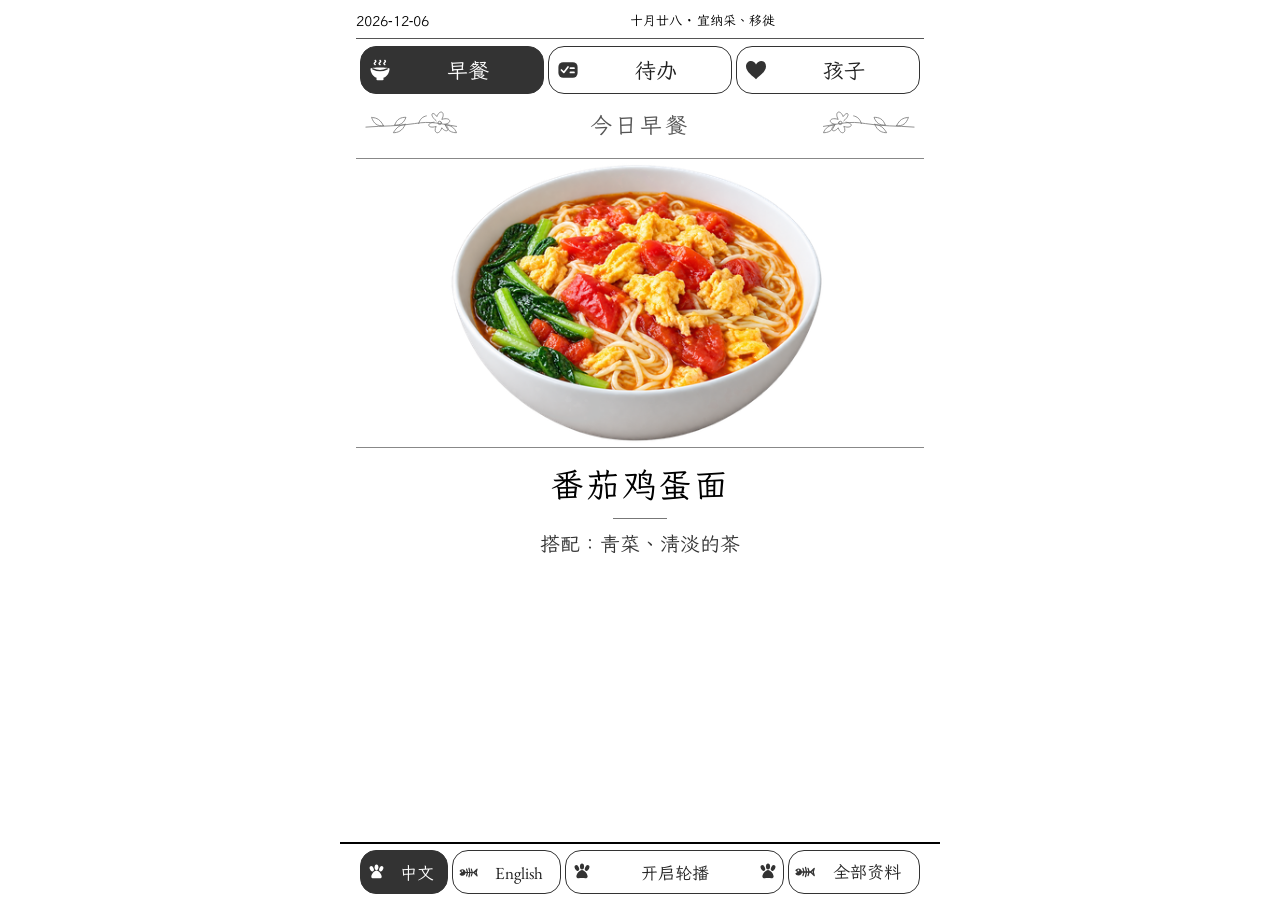
==== family/index.html @ 69f6e84d "Publish bilingual family dashboard" ====
<!doctype html>
<html lang="zh-CN">
<head>
<meta charset="utf-8">
<meta name="viewport" content="width=device-width, initial-scale=1">
<title>家庭看板</title>
<style>

*{box-sizing:border-box}html,body{margin:0;padding:0;background:#fff;color:#000}body{font-family:"Board Digits",Arial,"PingFang SC","Microsoft YaHei",sans-serif;font-size:22px}button{font:inherit;color:#000;background:#fff;border:2px solid #000;border-radius:0;min-height:48px;cursor:pointer}button:focus{outline:3px solid #000;outline-offset:2px}button.selected,button:active{background:#000;color:#fff}button:disabled{color:#666;border-color:#999}.board{max-width:600px;margin:0 auto;padding:8px 16px 96px}.top-line{font-size:16px;line-height:24px;white-space:nowrap;overflow:hidden;text-overflow:ellipsis;margin:0 0 7px;border-bottom:1px solid #000;padding-bottom:5px}.switches{display:table;table-layout:fixed;border-spacing:4px 0;width:100%;margin:0 0 14px}.switches div{display:table-cell;width:25%;vertical-align:top}.switches button{width:100%;font-size:21px;font-weight:bold}.switches .language-start{padding-left:8px}h1{font-size:28px;line-height:1.2;margin:0 0 10px}.heading-row{display:table;width:100%;margin:0 0 6px}.heading-row h1{display:table-cell}.part{display:table-cell;text-align:right;font-size:16px;white-space:nowrap;vertical-align:bottom}.day-nav{display:table;table-layout:fixed;border-spacing:4px 0;width:100%;margin:0 0 8px}.day-nav div{display:table-cell}.day-nav button{width:100%;font-size:18px;min-height:42px}.day-note{font-size:19px;margin:7px 0}.scope{font-size:14px;margin:5px 0 9px;line-height:1.35}.section-title{font-size:19px;font-weight:bold;margin:12px 0 5px}.breakfast{border-top:2px solid #000;border-bottom:2px solid #000;padding:9px 0;margin-bottom:12px}.breakfast .section-title{margin:0 0 4px}.breakfast-text{font-size:25px;line-height:1.35;margin:0}.list{border-top:1px solid #000}.row{display:table;table-layout:fixed;width:100%;border-bottom:1px solid #000;padding:10px 0;min-height:58px}.time{display:table-cell;width:132px;vertical-align:top;font-size:19px;line-height:1.5;white-space:nowrap}.entry{display:table-cell;vertical-align:top}.entry-title{font-size:25px;line-height:1.3;overflow-wrap:break-word;word-wrap:break-word}.detail{font-size:17px;line-height:1.3;margin-top:3px}.sample{font-size:14px;font-weight:normal;margin-left:8px;white-space:nowrap}.mark{display:table-cell;width:30px;font-size:24px;vertical-align:top}.done .entry-title{text-decoration:line-through}.empty{font-size:20px;line-height:1.5;margin:0;padding:10px 0}.missing{padding:20px 0;border-top:1px solid #000;line-height:1.5;font-size:23px}.bring{font-size:18px;margin:12px 0 0;line-height:1.4}.controls{position:fixed;left:0;right:0;bottom:0;max-width:600px;margin:0 auto;background:#fff;border-top:2px solid #000;padding:6px 12px 5px;z-index:10}.footer-nav{display:table;table-layout:fixed;border-spacing:5px 0;width:100%}.footer-nav div{display:table-cell}.footer-nav button{width:100%;font-size:20px}.footer-nav .middle{width:40%}.footer-meta{text-align:center;font-size:12px;line-height:1.4;margin-top:4px}.footer-meta a{color:#000;margin-left:7px}.sync-error{font-size:13px;margin:7px 0 0;line-height:1.3}.demo-note{font-size:14px;border-top:1px dashed #000;padding-top:6px;margin:8px 0}.hidden{display:none!important}
@media(max-width:420px){body{font-size:20px}.board{padding:7px 10px 96px}.top-line{font-size:14px}.switches{border-spacing:3px 0}.switches button{font-size:18px}.switches .language-start{padding-left:4px}h1{font-size:25px}.entry-title{font-size:23px}.time{width:112px;font-size:16px}.sample{font-size:12px;margin-left:5px}.row{padding:9px 0}.footer-nav button{font-size:18px}.day-nav button{font-size:16px}.breakfast-text{font-size:23px}}
@media(max-height:660px){.switches{margin-bottom:10px}.row{padding:8px 0;min-height:52px}.entry-title{font-size:23px}.scope{margin-bottom:6px}.day-nav button{min-height:38px}.board{padding-top:5px}}
.meal-row{display:table;table-layout:fixed;width:100%;padding:9px 0;border-bottom:1px solid #000}.meal-photo{display:table-cell;width:103px;vertical-align:middle;padding-right:12px}.meal-photo img{display:block;width:auto;max-width:90px;height:auto;max-height:68px}.meal-description{display:table-cell;vertical-align:middle}.meal-name{font-size:23px;font-weight:bold;line-height:1.3}.meal-detail{font-size:17px;line-height:1.35;margin-top:4px}.library-link{font-size:18px;margin-top:9px;min-height:40px;padding:4px 12px}.back-home{font-size:18px;min-height:40px;margin:0 0 8px;padding:4px 12px}.more-items{width:100%;font-size:20px;margin-top:10px}.breakfast-photo{width:auto;max-width:160px;height:auto;max-height:150px;float:right;margin:0 0 5px 12px}.breakfast-detail{font-size:17px;line-height:1.35;margin:4px 0}.breakfast:after{content:"";display:table;clear:both}.controls{padding:6px 16px}.controls>button{width:100%;font-size:19px;min-height:44px}.board{padding-bottom:72px}@media(max-width:420px){.meal-photo{width:86px;padding-right:10px}.meal-photo img{max-width:76px;max-height:60px}.meal-name{font-size:21px}.meal-detail{font-size:16px}}
.switches div{width:50%}.all-data{display:block;text-align:center;font-size:20px;font-weight:bold;line-height:44px;min-height:48px;border:2px solid #000;text-decoration:none;color:#000;background:#fff}.footer-row{display:table;table-layout:fixed;width:100%;border-spacing:4px 0}.footer-row div{display:table-cell;vertical-align:top}.footer-row .language{width:23%}.footer-row button{width:100%;font-size:18px;min-height:44px}.footer-row button.selected{background:#000;color:#fff}@media(max-width:420px){.all-data{font-size:18px}.footer-row button{font-size:16px}.footer-row .language{width:25%}}
.footer-row .language-zh{width:16%}.footer-row .language-en{width:20%}.footer-row .all-cell{width:24%}.footer-row .all-data{font-size:16px;line-height:40px;min-height:44px;font-weight:normal}.footer-row button{font-size:17px}@media(max-width:420px){.footer-row button{font-size:15px}.footer-row .all-data{font-size:15px}.breakfast-photo{max-width:128px;max-height:125px}}
.breakfast{padding:12px 0 16px;border-top:1px solid #000;border-bottom:1px solid #000}.breakfast .section-title{font-size:17px;font-weight:normal;margin-bottom:9px}.breakfast-text{font-family:"Board Digits",Georgia,"Songti SC","SimSun",serif;font-size:34px;font-weight:bold;line-height:1.25;letter-spacing:1px}.breakfast-detail{font-size:18px;line-height:1.5;margin-top:8px}@media(max-width:420px){.breakfast-text{font-size:30px}.breakfast-detail{font-size:17px}}
.breakfast{border:0;padding:0 0 10px;margin-top:4px}.breakfast .section-title{font-size:16px;line-height:1.4;margin:0 0 8px}.breakfast-text{font-family:"Board Digits",Georgia,"Songti SC",SimSun,serif;font-size:34px;line-height:1.3;font-weight:normal;letter-spacing:2px;margin:0}.breakfast-detail{font-size:18px;line-height:1.5;margin:5px 0 14px}.breakfast-visual{position:relative;width:100%;margin:0 0 12px;overflow:hidden}.breakfast-visual.cropped{height:0}.breakfast-visual .breakfast-photo{position:relative;display:block;width:100%;height:auto;max-width:none;max-height:none;float:none;margin:0}.breakfast-visual.cropped .breakfast-photo{position:absolute;top:0;max-width:none;max-height:none}.top-line{font-size:14px}.weather-icon{width:18px;height:18px;vertical-align:middle;display:inline-block}.day-nav{margin-top:0}.day-nav button{min-height:44px}@media(max-width:420px){.top-line{font-size:11px}.weather-icon{width:15px;height:15px}.breakfast-text{font-size:30px}.breakfast-detail{font-size:17px}}
.day-nav .date-step{width:100px}.day-nav div{vertical-align:middle}.day-nav #day-today{font-size:20px;font-weight:bold;line-height:1.25;padding:6px}.day-nav .date-step button{padding:4px;white-space:nowrap}@media(max-width:420px){.day-nav .date-step{width:72px}.day-nav #day-today{font-size:16px}.day-nav .date-step button{font-size:15px}}
.menu-title{display:table;width:100%;margin:4px 0 14px;text-align:center}.menu-title:before,.menu-title:after{content:"";display:table-cell;width:22%;border-top:1px solid #777;position:relative;top:18px}.menu-title h2{display:table-cell;vertical-align:middle;font-family:"Board Digits","Family Menu Calligraphy","Kaiti SC",KaiTi,STKaiti,"Songti SC",serif;font-size:32px;font-weight:normal;line-height:1.2;letter-spacing:3px;margin:0;padding:0 12px}.menu-title:after{right:0}html[lang="en"] .menu-title h2{display:table-cell;vertical-align:middle;font-family:"Board Digits","Family Menu Script","Snell Roundhand","Apple Chancery",Georgia,serif;font-size:26px;font-style:normal;letter-spacing:0}html[lang="en"] .menu-title:before,html[lang="en"] .menu-title:after{width:12%}@media(max-width:420px){.menu-title h2{font-size:28px;padding:0 8px;letter-spacing:2px}.menu-title:before,.menu-title:after{width:17%;top:16px}html[lang="en"] .menu-title h2{font-size:21px}}

.breakfast-visual{height:0;padding-bottom:50%;overflow:hidden}.breakfast-crop{position:absolute;top:0;height:0;overflow:hidden}.breakfast-crop .breakfast-photo{position:absolute;top:0;width:100%;height:auto;max-width:none;margin:0}.breakfast-note{font-size:18px;line-height:1.4;margin:4px 0 10px}.breakfast-detail{margin-bottom:10px}
.switches div{width:33.333%}

.top-bar{display:table;width:100%;border-bottom:1px solid #555;margin-bottom:7px;padding-bottom:5px}.top-bar .top-line{display:table-cell;vertical-align:middle;border:0;margin:0;padding:0;line-height:24px}.weather-line{display:table-cell;vertical-align:middle;width:1%;text-align:right;white-space:nowrap;font-size:14px;line-height:24px;margin:0;padding-left:12px}.weather-line .weather-icon{width:21px;height:21px}@media(max-width:420px){.weather-line{font-size:12px;padding-left:6px}.weather-line .weather-icon{width:17px;height:17px}}
.day-nav .day-context{display:block;font-size:14px;line-height:1.2;font-weight:normal;margin-bottom:3px}.day-nav #day-today{padding:5px 4px}
.top-bar{table-layout:fixed;margin-bottom:2px}.top-bar .top-line{width:40%}.lunar-line{display:table-cell;width:20%;vertical-align:middle;text-align:center;white-space:nowrap;font-size:14px;line-height:24px;margin:0;padding:0 4px}.weather-line{width:40%;padding-left:0}.almanac-line{font-family:"Board Digits","Menu Handwriting","Kaiti SC",KaiTi,serif;text-align:center;font-size:14px;line-height:20px;margin:0 0 6px;white-space:nowrap;overflow:hidden;text-overflow:ellipsis}html[lang="en"] .almanac-line{font-family:"Board Digits","Menu English",Georgia,serif}@media(max-width:420px){.lunar-line{font-size:11px;padding:0 2px}.almanac-line{font-size:12px;line-height:18px}}
.top-bar{position:relative;padding-bottom:23px;margin-bottom:7px}.lunar-line{padding:0 2px}.almanac-line{position:absolute;left:0;right:0;bottom:1px;margin:0;text-align:center;line-height:20px;font-size:14px;white-space:nowrap;overflow:hidden;text-overflow:ellipsis}.top-bar:after{display:none;content:none}@media(max-width:420px){.almanac-line{font-size:12px}}
.top-bar{padding-bottom:5px;margin-bottom:7px}.lunar-line .almanac-line{position:static;display:inline;font-size:13px;line-height:24px;margin:0;white-space:nowrap}.lunar-line{vertical-align:middle;text-align:center;overflow:hidden;text-overflow:ellipsis}#lunar-text{display:none}@media(max-width:420px){.lunar-line .almanac-line{font-size:11px}}

/* A compact shared lunar/festival label, with balanced room for both sides. */
.top-bar .top-line{width:100px}.lunar-line{width:auto;padding:0 6px;overflow:hidden;text-overflow:ellipsis;white-space:nowrap}.weather-line{width:100px}.lunar-line #lunar-text{display:inline;font-size:13px;line-height:24px}.lunar-line .almanac-line{font-size:13px}html[lang="en"] .lunar-line{font-family:"Board Digits","Menu English",Georgia,serif}@media(max-width:420px){.top-bar .top-line,.weather-line{width:80px}.lunar-line{padding:0 3px}.lunar-line #lunar-text,.lunar-line .almanac-line{font-size:11px}}
</style>
<link rel="stylesheet" href="menu.css?v=20261115-exam1">
<link rel="stylesheet" href="controls.css?v=20261028-handwritten-digits1">
</head>
<body>
<div class="board">
  <div class="top-bar"><p class="top-line" id="top-line">日期同步中</p><div class="lunar-line hidden" id="lunar-line"><span id="lunar-text"></span><span id="almanac-line" class="almanac-line hidden"></span></div><p class="weather-line hidden" id="weather-line"></p></div>
  <nav class="switches" aria-label="页面与语言">
    <div><button id="home" type="button">早餐</button></div>
    <div><button id="tasks" type="button">待办</button></div>
    <div><button id="child" type="button">孩子</button></div>
  </nav>
  <main id="page" aria-live="polite">
    <span class="part hidden" id="part"></span>
    <nav class="day-nav hidden" id="day-nav" aria-label="查看日期">
      <div class="date-step"><button id="day-prev" type="button">前一天</button></div>
      <div><button id="day-today" type="button" title="回到明天"><span id="day-context" class="day-context">明日课表</span><span id="heading">明天</span></button></div>
      <div class="date-step"><button id="day-next" type="button">后一天</button></div>
    </nav>
    <p class="day-note hidden" id="day-note"></p>
    <p class="scope hidden" id="scope"></p>
    <section class="breakfast" id="breakfast"><div class="menu-title"><h2 id="breakfast-label">明日早餐</h2></div><div class="breakfast-layout"><div class="breakfast-image-cell"><div id="breakfast-visual" class="breakfast-visual hidden"><div id="breakfast-crop" class="breakfast-crop"><img id="breakfast-photo" class="breakfast-photo" alt=""></div></div></div><div class="breakfast-copy"><p class="breakfast-text" id="breakfast-text">待安排</p><p class="breakfast-detail hidden" id="breakfast-detail"></p><p class="breakfast-note hidden" id="breakfast-note"></p></div></div></section>
    <div id="entries"><p class="empty">正在读取安排…</p></div>
    <button class="more-items hidden" id="more-items" type="button">更多任务</button>
    <p class="bring hidden" id="bring"></p>
    <p class="demo-note hidden" id="demo-note"></p>
  </main>
  <p class="sync-error hidden" id="sync-error" role="status"></p>
  <noscript><p>请在浏览器设置中启用 JavaScript，才能显示课表和自动更新。</p></noscript>
</div>
<footer class="controls" id="controls"><nav class="footer-row" aria-label="语言与自动切换"><div class="language language-zh"><button id="zh" type="button">中文</button></div><div class="language language-en"><button id="en" type="button">English</button></div><div><button id="play" type="button">停止轮播</button></div><div class="all-cell"><a id="all-data" class="all-data" href="all.html?lang=zh">全部资料</a></div></nav></footer>
<script id="initial-data" type="application/json">{"schemaVersion":2,"demo":false,"updatedAt":"2026-11-04","settings":{"intervalSeconds":120,"autoRotate":false,"controlVersion":3,"showPage":"","clientVersion":"20261115-exam1","pollIntervalSeconds":7200},"breakfasts":[{"date":"2026-10-26","mealId":"b04"}],"pages":[{"id":"family","label":"早餐","lang":"zh-CN","title":"早餐","reminders":[],"items":[{"id":"daily-floors-bathrooms","weekdays":[0,1,2,3,4,5,6],"start":"15:00","end":"17:00","text":"拖地、清洁卫生间和地垫","textEn":"Mop floors; clean bathrooms and mat","done":false,"detail":"全屋地板、两个卫生间（含马桶）、客厅地垫","detailEn":"All floors, both bathrooms including toilets, and the living room floor mat","group":"cleaning","fullText":"拖全屋地板；清洁两卫（含马桶）、客厅地垫","fullTextEn":"Mop all floors; clean both bathrooms, toilets and living room mat"},{"id":"daily-water-plants","weekdays":[6],"text":"浇花","textEn":"Water plants","done":false,"detail":"苔藓、兰花","detailEn":"Moss and orchids","group":"other","period":"morning"},{"id":"clean-kitchen","weekdays":[1],"start":"15:00","end":"17:00","text":"清洁厨房","textEn":"Clean kitchen","done":false,"group":"cleaning"},{"id":"clean-master-bathrooms","weekdays":[2],"start":"15:00","end":"17:00","text":"清洁主卧、书房和卫浴","textEn":"Clean master, study and bathrooms","done":false,"detail":"主卧、书房、主卫、次卫","detailEn":"Master bedroom, study, main bathroom and second bathroom","group":"cleaning","fullText":"清洁主卧、书房、主卫、次卫","fullTextEn":"Clean master bedroom, study and both bathrooms"},{"id":"clean-grandma-kids-balcony","weekdays":[3,6],"start":"15:00","end":"17:00","text":"清洁老人房、儿童房和阳台","textEn":"Clean Grandma’s/kids’ rooms and balcony","done":false,"group":"cleaning"},{"id":"clean-living-entry","weekdays":[4,0],"start":"15:00","end":"17:00","text":"清洁客餐厅、玄关和门外","textEn":"Clean living/dining, entry and outside","done":false,"group":"cleaning"},{"id":"clean-master-study","weekdays":[5],"start":"15:00","end":"17:00","text":"清洁主卧和书房","textEn":"Clean master bedroom and study","done":false,"group":"cleaning"},{"id":"wash-cushion-covers","weekdays":[1],"start":"15:00","end":"17:00","text":"洗坐垫、靠垫套","textEn":"Wash cushions and covers","done":false,"group":"cleaning"},{"id":"linen-master","weekdays":[2],"start":"15:00","end":"17:00","text":"换洗床单 · 主卧","textEn":"Change & wash sheets · Master bedroom","done":false,"note":"洗净后先晾晒，再烘至完全干透，归位。","noteEn":"Wash, air-dry, then tumble-dry until fully dry and put away.","detail":"枕巾、毛巾、干发帽","detailEn":"Pillow towels, towels and hair-drying caps","group":"linen"},{"id":"linen-wryan","weekdays":[3],"start":"15:00","end":"17:00","text":"换洗床单 · 启启","textEn":"Change & wash sheets · Wryan","done":false,"note":"洗净后先晾晒，再烘至完全干透，归位。","noteEn":"Wash, air-dry, then tumble-dry until fully dry and put away.","detail":"枕巾、浴巾、干发帽","detailEn":"Pillow towels, bath towels and hair-drying caps","group":"linen"},{"id":"linen-grandma","weekdays":[4],"start":"15:00","end":"17:00","text":"换洗床单 · 奶奶","textEn":"Change & wash sheets · Grandma","done":false,"note":"洗净后先晾晒，再烘至完全干透，归位。","noteEn":"Wash, air-dry, then tumble-dry until fully dry and put away.","group":"linen"},{"id":"linen-chengcheng","weekdays":[5],"start":"15:00","end":"17:00","text":"换洗床单 · 橙橙","textEn":"Change & wash sheets · Chengcheng","done":false,"note":"洗净后先晾晒，再烘至完全干透，归位。","noteEn":"Wash, air-dry, then tumble-dry until fully dry and put away.","group":"linen"},{"id":"flowers-irrigation","weekdays":[6],"start":"15:00","end":"17:00","text":"检查灌溉","textEn":"Check irrigation","done":false,"group":"other","detail":"确认自动灌溉水龙头已打开","detailEn":"Confirm the automatic irrigation tap is open"},{"id":"feed-turtle","weekdays":[0],"start":"15:00","end":"17:00","text":"喂乌龟","textEn":"Feed the turtle","done":false,"group":"other"}]},{"id":"family_en","label":"Breakfast","lang":"en","sourceId":"family","title":"Breakfast","items":[]},{"id":"tasks","label":"待办","lang":"zh-CN","sourceId":"family","title":"待办事项","items":[]},{"id":"tasks_en","label":"Tasks","lang":"en","sourceId":"family","title":"To do","items":[]},{"id":"child","label":"孩子","lang":"zh-CN","title":"今天的安排","items":[]},{"id":"child_en","label":"Child","lang":"en","sourceId":"child","title":"Today’s plan","items":[]}],"breakfastRotation":{"enabled":true,"startDate":"2026-10-25","mealIds":["b01","b02","b03","b04","b05","b06","b07"],"strategy":"shuffle-bag","seed":4069039000,"noodleIds":["b05","b06"],"weekendNoodles":true}}</script>
<script id="initial-schedule" type="application/json">{"schemaVersion":2,"timezone":"Asia/Shanghai","validFrom":"2026-10-19","validThrough":"2026-11-22","source":{"kind":"user-image","file":"docs/sources/课程表_20261116-20261122.png","description":"保留10月19日至11月15日四周历史安排。按用户新图片录入11月16日至22日。周四有午餐、数学和作业。周六显示考试提示，时间未注明。","dateBasis":"图片未印日期。用户于2026年11月15日提供下周课表，按北京时间下一周11月16日至22日录入。","weekly":"原固定规则自2026-10-24至2026-11-01：周三四五17:45–18:45体育课，其余日同时间户外活动。用户于2026-11-02确认：从当日起周一至周五08:45–09:45体育课，每天17:00–18:00户外活动。按生效日期分期保留历史；固定活动独立于辅导课表有效期。2026-11-03例外：用户最新确认取消当天户外活动，保留英文面试；常规户外规则在该日暂停。 2026-11-10例外，用户于11月8日确认取消当天户外活动，保留英文面试。 2026-11-17例外，用户于11月15日确认取消当天户外活动，保留英文面试。","weeks":[{"validFrom":"2026-10-19","validThrough":"2026-10-25","file":"docs/sources/课程表_20261019-20261025.png","description":"下午及晚间按用户课程表图片录入；上午没有课程，活动为用户允许补充的示例。10月25日另按用户更正安排上午玩耍、下午自由阅读/手工、无晚间复习。"},{"validFrom":"2026-10-26","validThrough":"2026-11-01","file":"docs/sources/课程表_20261026-20261101.png","description":"周六英文10:30–12:30，午餐12:30–13:30，测试或自习13:30–15:30；本周日白天休息，19:30–20:45复习、阅读。"},{"validFrom":"2026-11-02","validThrough":"2026-11-08","file":"docs/sources/课程表_20261102-20261108.png","description":"工作日英文10:30–12:30、午餐12:30–13:30；周一三四数学、周二五中文；周二英文面试15:30–17:30，其余工作日作业和单词15:30–17:00；周六上午休息、测试13:30–16:30，周日白天休息；每天19:30–20:45复习、阅读。"},{"validFrom":"2026-11-09","validThrough":"2026-11-15","file":"docs/sources/课程表_20261109-20261115.png","description":"周一二三五有英文10:30–12:30和午餐12:30–13:30，周一三下午数学和作业，周二下午中文和英文面试，周五下午中文和作业。周四仅英文10:30–12:30及晚间复习，12:30至17:00留白。周六上午休息，13:30–16:30测试。周日白天休息。每天19:30–20:45复习、阅读。11月10日户外活动按用户确认取消。"},{"validFrom":"2026-11-16","validThrough":"2026-11-22","file":"docs/sources/课程表_20261116-20261122.png","description":"工作日每天英文10:30–12:30、午餐12:30–13:30。周一三四数学13:30–15:30，周二五中文同时间。周二英文面试15:30–17:30，其余工作日作业和单词15:30–17:00。周六图片为考试加油提示，考试时间未注明，使用考试日备注。周日白天休息。每天19:30–20:45复习、阅读。11月17日户外活动按用户确认取消。"}],"updates":[{"date":"2026-11-02","file":"docs/sources/体育课调整来源_20261102.png","description":"用户要求体育课移到早上，截图明确周一至周五08:45–09:45体育课，并写08:00–08:45在家上课；后一句按相邻工作日上下文补入11/2–11/6五个日期，不设为长期每周课程。用户另行文字要求下午5:00–6:00户外活动，按每天17:00–18:00更新；周二11/3与既有15:30–17:30英文面试冲突，用户最新明确取消11/3当天户外活动，保留英文面试；其他日期户外活动保持17:00–18:00。"},{"date":"2026-11-08","file":"docs/sources/课程表_20261109-20261115.png","description":"用户确认新图用于11月9日至15日，取消11月10日当天17:00–18:00户外活动，保留15:30–17:30英文面试。"},{"date":"2026-11-15","file":"docs/sources/课程表_20261116-20261122.png","description":"用户要求更新11月16日至22日课表，并确认取消11月17日当天17:00–18:00户外活动，保留英文面试。"}]},"weeklyItems":[{"id":"weekly-pe","weekdays":[3,4,5],"startDate":"2026-10-24","start":"17:45","end":"18:45","text":"体育课","textEn":"PE class","kind":"lesson","example":false,"endDate":"2026-11-01"},{"id":"weekly-outdoors","weekdays":[0,1,2,6],"startDate":"2026-10-24","start":"17:45","end":"18:45","text":"户外活动","textEn":"Outdoor activities","kind":"activity","example":false,"endDate":"2026-11-01"},{"id":"weekly-pe-morning","weekdays":[1,2,3,4,5],"startDate":"2026-11-02","start":"08:45","end":"09:45","text":"体育课","textEn":"PE class","kind":"lesson","example":false},{"id":"weekly-outdoors-afternoon","weekdays":[0,1,2,3,4,5,6],"startDate":"2026-11-02","start":"17:00","end":"18:00","text":"户外活动","textEn":"Outdoor activities","kind":"activity","example":false,"endDate":"2026-11-02"},{"id":"weekly-outdoors-afternoon-after-interview","weekdays":[0,1,2,3,4,5,6],"startDate":"2026-11-04","start":"17:00","end":"18:00","text":"户外活动","textEn":"Outdoor activities","kind":"activity","example":false,"endDate":"2026-11-09"},{"id":"weekly-outdoors-afternoon-after-nov10-interview","weekdays":[0,1,2,3,4,5,6],"startDate":"2026-11-11","start":"17:00","end":"18:00","text":"户外活动","textEn":"Outdoor activities","kind":"activity","example":false,"endDate":"2026-11-16"},{"id":"weekly-outdoors-afternoon-after-nov17-interview","weekdays":[0,1,2,3,4,5,6],"startDate":"2026-11-18","start":"17:00","end":"18:00","text":"户外活动","textEn":"Outdoor activities","kind":"activity","example":false}],"days":[{"date":"2026-10-19","noteZh":"","noteEn":"","items":[{"id":"2026-10-19-morning-reading","start":"09:00","end":"09:20","text":"阅读","textEn":"Reading","example":true,"kind":"activity"},{"id":"2026-10-19-morning-free-time","start":"09:30","end":"10:00","text":"自由活动","textEn":"Free time","example":true,"kind":"activity"},{"id":"2026-10-19-afternoon-1","start":"13:30","end":"15:30","text":"英文","textEn":"English","example":false,"kind":"lesson"},{"id":"2026-10-19-afternoon-2","start":"15:30","end":"16:30","text":"完成作业、记单词","textEn":"Homework and vocabulary","example":false,"kind":"study"},{"id":"2026-10-19-evening-study","start":"19:30","end":"20:45","text":"复习、阅读","textEn":"Review and reading","example":false,"kind":"study"}]},{"date":"2026-10-20","noteZh":"","noteEn":"","items":[{"id":"2026-10-20-morning-reading","start":"09:00","end":"09:20","text":"阅读","textEn":"Reading","example":true,"kind":"activity"},{"id":"2026-10-20-morning-free-time","start":"09:30","end":"10:00","text":"自由活动","textEn":"Free time","example":true,"kind":"activity"},{"id":"2026-10-20-afternoon-1","start":"13:30","end":"15:30","text":"中文","textEn":"Chinese","example":false,"kind":"lesson"},{"id":"2026-10-20-afternoon-2","start":"15:30","end":"17:30","text":"英文","textEn":"English","example":false,"kind":"lesson"},{"id":"2026-10-20-evening-study","start":"19:30","end":"20:45","text":"复习、阅读","textEn":"Review and reading","example":false,"kind":"study"}]},{"date":"2026-10-21","noteZh":"","noteEn":"","items":[{"id":"2026-10-21-morning-reading","start":"09:00","end":"09:20","text":"阅读","textEn":"Reading","example":true,"kind":"activity"},{"id":"2026-10-21-morning-free-time","start":"09:30","end":"10:00","text":"自由活动","textEn":"Free time","example":true,"kind":"activity"},{"id":"2026-10-21-afternoon-1","start":"13:30","end":"15:30","text":"数学","textEn":"Maths","example":false,"kind":"lesson"},{"id":"2026-10-21-afternoon-2","start":"15:30","end":"16:30","text":"完成作业、记单词","textEn":"Homework and vocabulary","example":false,"kind":"study"},{"id":"2026-10-21-evening-study","start":"19:30","end":"20:45","text":"复习、阅读","textEn":"Review and reading","example":false,"kind":"study"}]},{"date":"2026-10-22","noteZh":"","noteEn":"","items":[{"id":"2026-10-22-morning-reading","start":"09:00","end":"09:20","text":"阅读","textEn":"Reading","example":true,"kind":"activity"},{"id":"2026-10-22-morning-free-time","start":"09:30","end":"10:00","text":"自由活动","textEn":"Free time","example":true,"kind":"activity"},{"id":"2026-10-22-afternoon-1","start":"13:30","end":"15:30","text":"数学","textEn":"Maths","example":false,"kind":"lesson"},{"id":"2026-10-22-afternoon-2","start":"15:30","end":"16:30","text":"完成作业、记单词","textEn":"Homework and vocabulary","example":false,"kind":"study"},{"id":"2026-10-22-evening-study","start":"19:30","end":"20:45","text":"复习、阅读","textEn":"Review and reading","example":false,"kind":"study"}]},{"date":"2026-10-23","noteZh":"","noteEn":"","items":[{"id":"2026-10-23-morning-reading","start":"09:00","end":"09:20","text":"阅读","textEn":"Reading","example":true,"kind":"activity"},{"id":"2026-10-23-morning-free-time","start":"09:30","end":"10:00","text":"自由活动","textEn":"Free time","example":true,"kind":"activity"},{"id":"2026-10-23-afternoon-1","start":"13:30","end":"15:30","text":"中文","textEn":"Chinese","example":false,"kind":"lesson"},{"id":"2026-10-23-afternoon-2","start":"15:30","end":"16:30","text":"完成作业、记单词","textEn":"Homework and vocabulary","example":false,"kind":"study"},{"id":"2026-10-23-evening-study","start":"19:30","end":"20:45","text":"复习、阅读","textEn":"Review and reading","example":false,"kind":"study"}]},{"date":"2026-10-24","noteZh":"","noteEn":"","items":[{"id":"2026-10-24-morning-reading","start":"09:00","end":"09:20","text":"阅读","textEn":"Reading","example":true,"kind":"activity"},{"id":"2026-10-24-morning-free-time","start":"09:30","end":"10:00","text":"自由活动","textEn":"Free time","example":true,"kind":"activity"},{"id":"2026-10-24-afternoon-1","start":"13:30","end":"15:30","text":"测试或自习","textEn":"Test or self-study","example":false,"kind":"study"},{"id":"2026-10-24-afternoon-2","start":"15:30","end":"17:30","text":"英文","textEn":"English","example":false,"kind":"lesson"},{"id":"2026-10-24-evening-study","start":"19:30","end":"20:45","text":"复习、阅读","textEn":"Review and reading","example":false,"kind":"study"}]},{"date":"2026-10-25","noteZh":"","noteEn":"","items":[{"id":"2026-10-25-morning-play","period":"morning","text":"玩耍","textEn":"Play","example":false,"kind":"activity"},{"id":"2026-10-25-afternoon-reading-crafts","period":"afternoon","text":"自由阅读/手工","textEn":"Free reading / Crafts","example":false,"kind":"activity"}]},{"date":"2026-10-26","noteZh":"","noteEn":"","items":[{"id":"2026-10-26-morning-school","period":"morning","text":"上学","textEn":"School","example":false,"kind":"lesson"},{"id":"2026-10-26-afternoon-1","start":"13:30","end":"15:30","text":"英文","textEn":"English","example":false,"kind":"lesson"},{"id":"2026-10-26-afternoon-2","start":"15:30","end":"16:30","text":"完成作业、记单词","textEn":"Homework and vocabulary","example":false,"kind":"study"},{"id":"2026-10-26-evening-study","start":"19:30","end":"20:45","text":"复习、阅读","textEn":"Review and reading","example":false,"kind":"study"}]},{"date":"2026-10-27","noteZh":"","noteEn":"","items":[{"id":"2026-10-27-morning-school","period":"morning","text":"上学","textEn":"School","example":false,"kind":"lesson"},{"id":"2026-10-27-afternoon-1","start":"13:30","end":"15:30","text":"中文","textEn":"Chinese","example":false,"kind":"lesson"},{"id":"2026-10-27-afternoon-2","start":"15:30","end":"17:30","text":"英文","textEn":"English","example":false,"kind":"lesson"},{"id":"2026-10-27-evening-study","start":"19:30","end":"20:45","text":"复习、阅读","textEn":"Review and reading","example":false,"kind":"study"}]},{"date":"2026-10-28","noteZh":"","noteEn":"","items":[{"id":"2026-10-28-morning-school","period":"morning","text":"上学","textEn":"School","example":false,"kind":"lesson"},{"id":"2026-10-28-afternoon-1","start":"13:30","end":"15:30","text":"数学","textEn":"Maths","example":false,"kind":"lesson"},{"id":"2026-10-28-afternoon-2","start":"15:30","end":"16:30","text":"完成作业、记单词","textEn":"Homework and vocabulary","example":false,"kind":"study"},{"id":"2026-10-28-evening-study","start":"19:30","end":"20:45","text":"复习、阅读","textEn":"Review and reading","example":false,"kind":"study"}]},{"date":"2026-10-29","noteZh":"","noteEn":"","items":[{"id":"2026-10-29-morning-school","period":"morning","text":"上学","textEn":"School","example":false,"kind":"lesson"},{"id":"2026-10-29-afternoon-1","start":"13:30","end":"15:30","text":"数学","textEn":"Maths","example":false,"kind":"lesson"},{"id":"2026-10-29-afternoon-2","start":"15:30","end":"16:30","text":"完成作业、记单词","textEn":"Homework and vocabulary","example":false,"kind":"study"},{"id":"2026-10-29-evening-study","start":"19:30","end":"20:45","text":"复习、阅读","textEn":"Review and reading","example":false,"kind":"study"}]},{"date":"2026-10-30","noteZh":"","noteEn":"","items":[{"id":"2026-10-30-morning-school","period":"morning","text":"上学","textEn":"School","example":false,"kind":"lesson"},{"id":"2026-10-30-afternoon-1","start":"13:30","end":"15:30","text":"中文","textEn":"Chinese","example":false,"kind":"lesson"},{"id":"2026-10-30-afternoon-2","start":"15:30","end":"16:30","text":"完成作业、记单词","textEn":"Homework and vocabulary","example":false,"kind":"study"},{"id":"2026-10-30-evening-study","start":"19:30","end":"20:45","text":"复习、阅读","textEn":"Review and reading","example":false,"kind":"study"}]},{"date":"2026-10-31","noteZh":"","noteEn":"","items":[{"id":"2026-10-31-morning-english","start":"10:30","end":"12:30","text":"英文","textEn":"English","example":false,"kind":"lesson"},{"id":"2026-10-31-lunch","start":"12:30","end":"13:30","text":"午餐","textEn":"Lunch","example":false,"kind":"activity"},{"id":"2026-10-31-afternoon-test","start":"13:30","end":"15:30","text":"测试或自习","textEn":"Test or self-study","example":false,"kind":"study"},{"id":"2026-10-31-evening-study","start":"19:30","end":"20:45","text":"复习、阅读","textEn":"Review and reading","example":false,"kind":"study"}]},{"date":"2026-11-01","noteZh":"白天休息","noteEn":"Rest during the day","items":[{"id":"2026-11-01-evening-study","start":"19:30","end":"20:45","text":"复习、阅读","textEn":"Review and reading","example":false,"kind":"study"}]},{"date":"2026-11-02","noteZh":"","noteEn":"","items":[{"id":"2026-11-02-home-lesson","start":"08:00","end":"08:45","text":"在家上课","textEn":"Home lesson","example":false,"kind":"lesson"},{"id":"2026-11-02-morning-english","start":"10:30","end":"12:30","text":"英文","textEn":"English","example":false,"kind":"lesson"},{"id":"2026-11-02-lunch","start":"12:30","end":"13:30","text":"午餐","textEn":"Lunch","example":false,"kind":"activity"},{"id":"2026-11-02-afternoon-lesson","start":"13:30","end":"15:30","text":"数学","textEn":"Maths","example":false,"kind":"lesson"},{"id":"2026-11-02-afternoon-followup","start":"15:30","end":"17:00","text":"完成作业、记单词","textEn":"Homework and vocabulary","example":false,"kind":"study"},{"id":"2026-11-02-evening-study","start":"19:30","end":"20:45","text":"复习、阅读","textEn":"Review and reading","example":false,"kind":"study"}]},{"date":"2026-11-03","noteZh":"","noteEn":"","items":[{"id":"2026-11-03-home-lesson","start":"08:00","end":"08:45","text":"在家上课","textEn":"Home lesson","example":false,"kind":"lesson"},{"id":"2026-11-03-morning-english","start":"10:30","end":"12:30","text":"英文","textEn":"English","example":false,"kind":"lesson"},{"id":"2026-11-03-lunch","start":"12:30","end":"13:30","text":"午餐","textEn":"Lunch","example":false,"kind":"activity"},{"id":"2026-11-03-afternoon-lesson","start":"13:30","end":"15:30","text":"中文","textEn":"Chinese","example":false,"kind":"lesson"},{"id":"2026-11-03-afternoon-followup","start":"15:30","end":"17:30","text":"英文面试","textEn":"English interview","example":false,"kind":"lesson"},{"id":"2026-11-03-evening-study","start":"19:30","end":"20:45","text":"复习、阅读","textEn":"Review and reading","example":false,"kind":"study"}]},{"date":"2026-11-04","noteZh":"","noteEn":"","items":[{"id":"2026-11-04-home-lesson","start":"08:00","end":"08:45","text":"在家上课","textEn":"Home lesson","example":false,"kind":"lesson"},{"id":"2026-11-04-morning-english","start":"10:30","end":"12:30","text":"英文","textEn":"English","example":false,"kind":"lesson"},{"id":"2026-11-04-lunch","start":"12:30","end":"13:30","text":"午餐","textEn":"Lunch","example":false,"kind":"activity"},{"id":"2026-11-04-afternoon-lesson","start":"13:30","end":"15:30","text":"数学","textEn":"Maths","example":false,"kind":"lesson"},{"id":"2026-11-04-afternoon-followup","start":"15:30","end":"17:00","text":"完成作业、记单词","textEn":"Homework and vocabulary","example":false,"kind":"study"},{"id":"2026-11-04-evening-study","start":"19:30","end":"20:45","text":"复习、阅读","textEn":"Review and reading","example":false,"kind":"study"}]},{"date":"2026-11-05","noteZh":"","noteEn":"","items":[{"id":"2026-11-05-home-lesson","start":"08:00","end":"08:45","text":"在家上课","textEn":"Home lesson","example":false,"kind":"lesson"},{"id":"2026-11-05-morning-english","start":"10:30","end":"12:30","text":"英文","textEn":"English","example":false,"kind":"lesson"},{"id":"2026-11-05-lunch","start":"12:30","end":"13:30","text":"午餐","textEn":"Lunch","example":false,"kind":"activity"},{"id":"2026-11-05-afternoon-lesson","start":"13:30","end":"15:30","text":"数学","textEn":"Maths","example":false,"kind":"lesson"},{"id":"2026-11-05-afternoon-followup","start":"15:30","end":"17:00","text":"完成作业、记单词","textEn":"Homework and vocabulary","example":false,"kind":"study"},{"id":"2026-11-05-evening-study","start":"19:30","end":"20:45","text":"复习、阅读","textEn":"Review and reading","example":false,"kind":"study"}]},{"date":"2026-11-06","noteZh":"","noteEn":"","items":[{"id":"2026-11-06-home-lesson","start":"08:00","end":"08:45","text":"在家上课","textEn":"Home lesson","example":false,"kind":"lesson"},{"id":"2026-11-06-morning-english","start":"10:30","end":"12:30","text":"英文","textEn":"English","example":false,"kind":"lesson"},{"id":"2026-11-06-lunch","start":"12:30","end":"13:30","text":"午餐","textEn":"Lunch","example":false,"kind":"activity"},{"id":"2026-11-06-afternoon-lesson","start":"13:30","end":"15:30","text":"中文","textEn":"Chinese","example":false,"kind":"lesson"},{"id":"2026-11-06-afternoon-followup","start":"15:30","end":"17:00","text":"完成作业、记单词","textEn":"Homework and vocabulary","example":false,"kind":"study"},{"id":"2026-11-06-evening-study","start":"19:30","end":"20:45","text":"复习、阅读","textEn":"Review and reading","example":false,"kind":"study"}]},{"date":"2026-11-07","noteZh":"上午休息","noteEn":"Rest in the morning","items":[{"id":"2026-11-07-afternoon-test","start":"13:30","end":"16:30","text":"测试","textEn":"Test","example":false,"kind":"study"},{"id":"2026-11-07-evening-study","start":"19:30","end":"20:45","text":"复习、阅读","textEn":"Review and reading","example":false,"kind":"study"}]},{"date":"2026-11-08","noteZh":"白天休息","noteEn":"Rest during the day","items":[{"id":"2026-11-08-evening-study","start":"19:30","end":"20:45","text":"复习、阅读","textEn":"Review and reading","example":false,"kind":"study"}]},{"date":"2026-11-09","noteZh":"","noteEn":"","items":[{"id":"2026-11-09-morning-english","start":"10:30","end":"12:30","text":"英文","textEn":"English","example":false,"kind":"lesson"},{"id":"2026-11-09-lunch","start":"12:30","end":"13:30","text":"午餐","textEn":"Lunch","example":false,"kind":"activity"},{"id":"2026-11-09-afternoon-lesson","start":"13:30","end":"15:30","text":"数学","textEn":"Maths","example":false,"kind":"lesson"},{"id":"2026-11-09-afternoon-followup","start":"15:30","end":"17:00","text":"完成作业、记单词","textEn":"Homework and vocabulary","example":false,"kind":"study"},{"id":"2026-11-09-evening-study","start":"19:30","end":"20:45","text":"复习、阅读","textEn":"Review and reading","example":false,"kind":"study"}]},{"date":"2026-11-10","noteZh":"","noteEn":"","items":[{"id":"2026-11-10-morning-english","start":"10:30","end":"12:30","text":"英文","textEn":"English","example":false,"kind":"lesson"},{"id":"2026-11-10-lunch","start":"12:30","end":"13:30","text":"午餐","textEn":"Lunch","example":false,"kind":"activity"},{"id":"2026-11-10-afternoon-lesson","start":"13:30","end":"15:30","text":"中文","textEn":"Chinese","example":false,"kind":"lesson"},{"id":"2026-11-10-afternoon-followup","start":"15:30","end":"17:30","text":"英文面试","textEn":"English interview","example":false,"kind":"lesson"},{"id":"2026-11-10-evening-study","start":"19:30","end":"20:45","text":"复习、阅读","textEn":"Review and reading","example":false,"kind":"study"}]},{"date":"2026-11-11","noteZh":"","noteEn":"","items":[{"id":"2026-11-11-morning-english","start":"10:30","end":"12:30","text":"英文","textEn":"English","example":false,"kind":"lesson"},{"id":"2026-11-11-lunch","start":"12:30","end":"13:30","text":"午餐","textEn":"Lunch","example":false,"kind":"activity"},{"id":"2026-11-11-afternoon-lesson","start":"13:30","end":"15:30","text":"数学","textEn":"Maths","example":false,"kind":"lesson"},{"id":"2026-11-11-afternoon-followup","start":"15:30","end":"17:00","text":"完成作业、记单词","textEn":"Homework and vocabulary","example":false,"kind":"study"},{"id":"2026-11-11-evening-study","start":"19:30","end":"20:45","text":"复习、阅读","textEn":"Review and reading","example":false,"kind":"study"}]},{"date":"2026-11-12","noteZh":"","noteEn":"","items":[{"id":"2026-11-12-morning-english","start":"10:30","end":"12:30","text":"英文","textEn":"English","example":false,"kind":"lesson"},{"id":"2026-11-12-evening-study","start":"19:30","end":"20:45","text":"复习、阅读","textEn":"Review and reading","example":false,"kind":"study"}]},{"date":"2026-11-13","noteZh":"","noteEn":"","items":[{"id":"2026-11-13-morning-english","start":"10:30","end":"12:30","text":"英文","textEn":"English","example":false,"kind":"lesson"},{"id":"2026-11-13-lunch","start":"12:30","end":"13:30","text":"午餐","textEn":"Lunch","example":false,"kind":"activity"},{"id":"2026-11-13-afternoon-lesson","start":"13:30","end":"15:30","text":"中文","textEn":"Chinese","example":false,"kind":"lesson"},{"id":"2026-11-13-afternoon-followup","start":"15:30","end":"17:00","text":"完成作业、记单词","textEn":"Homework and vocabulary","example":false,"kind":"study"},{"id":"2026-11-13-evening-study","start":"19:30","end":"20:45","text":"复习、阅读","textEn":"Review and reading","example":false,"kind":"study"}]},{"date":"2026-11-14","noteZh":"上午休息","noteEn":"Rest in the morning","items":[{"id":"2026-11-14-afternoon-test","start":"13:30","end":"16:30","text":"测试","textEn":"Test","example":false,"kind":"study"},{"id":"2026-11-14-evening-study","start":"19:30","end":"20:45","text":"复习、阅读","textEn":"Review and reading","example":false,"kind":"study"}]},{"date":"2026-11-15","noteZh":"白天休息","noteEn":"Rest during the day","items":[{"id":"2026-11-15-evening-study","start":"19:30","end":"20:45","text":"复习、阅读","textEn":"Review and reading","example":false,"kind":"study"}]},{"date":"2026-11-16","noteZh":"","noteEn":"","items":[{"id":"2026-11-16-morning-english","start":"10:30","end":"12:30","text":"英文","textEn":"English","example":false,"kind":"lesson"},{"id":"2026-11-16-lunch","start":"12:30","end":"13:30","text":"午餐","textEn":"Lunch","example":false,"kind":"activity"},{"id":"2026-11-16-afternoon-lesson","start":"13:30","end":"15:30","text":"数学","textEn":"Maths","example":false,"kind":"lesson"},{"id":"2026-11-16-afternoon-followup","start":"15:30","end":"17:00","text":"完成作业、记单词","textEn":"Homework and vocabulary","example":false,"kind":"study"},{"id":"2026-11-16-evening-study","start":"19:30","end":"20:45","text":"复习、阅读","textEn":"Review and reading","example":false,"kind":"study"}]},{"date":"2026-11-17","noteZh":"","noteEn":"","items":[{"id":"2026-11-17-morning-english","start":"10:30","end":"12:30","text":"英文","textEn":"English","example":false,"kind":"lesson"},{"id":"2026-11-17-lunch","start":"12:30","end":"13:30","text":"午餐","textEn":"Lunch","example":false,"kind":"activity"},{"id":"2026-11-17-afternoon-lesson","start":"13:30","end":"15:30","text":"中文","textEn":"Chinese","example":false,"kind":"lesson"},{"id":"2026-11-17-afternoon-followup","start":"15:30","end":"17:30","text":"英文面试","textEn":"English interview","example":false,"kind":"lesson"},{"id":"2026-11-17-evening-study","start":"19:30","end":"20:45","text":"复习、阅读","textEn":"Review and reading","example":false,"kind":"study"}]},{"date":"2026-11-18","noteZh":"","noteEn":"","items":[{"id":"2026-11-18-morning-english","start":"10:30","end":"12:30","text":"英文","textEn":"English","example":false,"kind":"lesson"},{"id":"2026-11-18-lunch","start":"12:30","end":"13:30","text":"午餐","textEn":"Lunch","example":false,"kind":"activity"},{"id":"2026-11-18-afternoon-lesson","start":"13:30","end":"15:30","text":"数学","textEn":"Maths","example":false,"kind":"lesson"},{"id":"2026-11-18-afternoon-followup","start":"15:30","end":"17:00","text":"完成作业、记单词","textEn":"Homework and vocabulary","example":false,"kind":"study"},{"id":"2026-11-18-evening-study","start":"19:30","end":"20:45","text":"复习、阅读","textEn":"Review and reading","example":false,"kind":"study"}]},{"date":"2026-11-19","noteZh":"","noteEn":"","items":[{"id":"2026-11-19-morning-english","start":"10:30","end":"12:30","text":"英文","textEn":"English","example":false,"kind":"lesson"},{"id":"2026-11-19-lunch","start":"12:30","end":"13:30","text":"午餐","textEn":"Lunch","example":false,"kind":"activity"},{"id":"2026-11-19-afternoon-lesson","start":"13:30","end":"15:30","text":"数学","textEn":"Maths","example":false,"kind":"lesson"},{"id":"2026-11-19-afternoon-followup","start":"15:30","end":"17:00","text":"完成作业、记单词","textEn":"Homework and vocabulary","example":false,"kind":"study"},{"id":"2026-11-19-evening-study","start":"19:30","end":"20:45","text":"复习、阅读","textEn":"Review and reading","example":false,"kind":"study"}]},{"date":"2026-11-20","noteZh":"","noteEn":"","items":[{"id":"2026-11-20-morning-english","start":"10:30","end":"12:30","text":"英文","textEn":"English","example":false,"kind":"lesson"},{"id":"2026-11-20-lunch","start":"12:30","end":"13:30","text":"午餐","textEn":"Lunch","example":false,"kind":"activity"},{"id":"2026-11-20-afternoon-lesson","start":"13:30","end":"15:30","text":"中文","textEn":"Chinese","example":false,"kind":"lesson"},{"id":"2026-11-20-afternoon-followup","start":"15:30","end":"17:00","text":"完成作业、记单词","textEn":"Homework and vocabulary","example":false,"kind":"study"},{"id":"2026-11-20-evening-study","start":"19:30","end":"20:45","text":"复习、阅读","textEn":"Review and reading","example":false,"kind":"study"}]},{"date":"2026-11-21","noteZh":"考试","noteEn":"Exam","items":[{"id":"2026-11-21-evening-study","start":"19:30","end":"20:45","text":"复习、阅读","textEn":"Review and reading","example":false,"kind":"study"}]},{"date":"2026-11-22","noteZh":"白天休息","noteEn":"Rest during the day","items":[{"id":"2026-11-22-evening-study","start":"19:30","end":"20:45","text":"复习、阅读","textEn":"Review and reading","example":false,"kind":"study"}]}]}</script>
<script id="initial-weather" type="application/json">{"refreshMode":"twice-daily","forecastDate":"2026-10-29","refreshedAt":"2026-10-28T21:56:55+08:00","location":"深圳","locationEn":"Shenzhen","temperatureC":24.7,"lowC":23.0,"highC":30.2,"condition":"阴","conditionEn":"Overcast","observedAt":"2026-10-28T21:45:00+08:00","source":"Open-Meteo","sourceUrl":"https://open-meteo.com/"}</script>
<script id="initial-breakfasts" type="application/json">{"schemaVersion":1,"items":[{"id":"b01","text":"汤圆","textEn":"Tangyuan","detail":"（包子）、玉米、鸡蛋","detailEn":"(Bao), corn and egg","image":"images/breakfast/b01-menu-kindle-324d88637fdc.png","crop":{"sourceWidth":600,"sourceHeight":300,"x":0,"y":0,"width":600,"height":300},"originalImage":"images/breakfast/b01.jpg","originalCrop":{"sourceWidth":1540,"sourceHeight":1280,"x":120,"y":270,"width":1360,"height":680.0},"imageSource":"generated-menu-reference","displaySourceImage":"images/breakfast/b01-menu.png","displaySourceCrop":{"sourceWidth":1774,"sourceHeight":887,"x":0,"y":0,"width":1774,"height":887}},{"id":"b02","text":"饺子","textEn":"Dumplings","detail":"玉米、鸡蛋、小米/燕麦粥","detailEn":"Corn, egg and millet or oat porridge","image":"images/breakfast/b02-menu-kindle-8059be0ca324.png","crop":{"sourceWidth":600,"sourceHeight":300,"x":0,"y":0,"width":600,"height":300},"originalImage":"images/breakfast/b02.jpg","originalCrop":{"sourceWidth":1618,"sourceHeight":1279,"x":70,"y":288,"width":1490,"height":745.0},"imageSource":"generated-menu-reference","displaySourceImage":"images/breakfast/b02-menu.png","displaySourceCrop":{"sourceWidth":1774,"sourceHeight":887,"x":0,"y":0,"width":1774,"height":887},"porridge":true},{"id":"b03","text":"包子","textEn":"Bao","detail":"玉米、鹌鹑蛋、小米/燕麦粥","detailEn":"Corn, quail eggs and millet or oat porridge","image":"images/breakfast/b03-menu-kindle-123e7d721e4f.png","crop":{"sourceWidth":600,"sourceHeight":300,"x":0,"y":0,"width":600,"height":300},"originalImage":"images/breakfast/b03.jpg","originalCrop":{"sourceWidth":2246,"sourceHeight":1279,"x":380,"y":170,"width":1590,"height":795.0},"imageSource":"generated-menu-reference","displaySourceImage":"images/breakfast/b03-menu.png","displaySourceCrop":{"sourceWidth":1774,"sourceHeight":887,"x":0,"y":0,"width":1774,"height":887},"porridge":true},{"id":"b04","text":"吐司","textEn":"Toast","detail":"（包子）、玉米、鸡蛋、小米/燕麦粥","detailEn":"(Bao), corn, egg and millet or oat porridge","image":"images/breakfast/b04-menu-kindle-47c943523d9a.png","crop":{"sourceWidth":600,"sourceHeight":300,"x":0,"y":0,"width":600,"height":300},"originalImage":"images/breakfast/b04.jpg","originalCrop":{"sourceWidth":1279,"sourceHeight":1574,"x":0,"y":740,"width":1200,"height":600.0},"imageSource":"generated-menu-reference","displaySourceImage":"images/breakfast/b04-menu.png","displaySourceCrop":{"sourceWidth":1774,"sourceHeight":887,"x":0,"y":0,"width":1774,"height":887},"porridge":true},{"id":"b05","text":"牛肉面","textEn":"Beef noodles","detail":"煎蛋、青菜","detailEn":"Fried egg and greens","image":"images/breakfast/b05-menu-v2-kindle-7b29f6049188.png","imageSource":"generated-menu-reference","crop":{"sourceWidth":600,"sourceHeight":300,"x":0,"y":0,"width":600,"height":300},"originalImage":"images/breakfast/b05-reference.png","originalCrop":{"sourceWidth":1774,"sourceHeight":887,"x":0,"y":0,"width":1774,"height":887},"displaySourceImage":"images/breakfast/b05-menu-v2.png","displaySourceCrop":{"sourceWidth":1774,"sourceHeight":887,"x":0,"y":0,"width":1774,"height":887}},{"id":"b06","text":"番茄鸡蛋面","textEn":"Tomato & egg noodles","detail":"青菜","detailEn":"Greens","image":"images/breakfast/b06-menu-v2-kindle-f2f186e51d76.png","imageSource":"generated-menu-reference","crop":{"sourceWidth":600,"sourceHeight":300,"x":0,"y":0,"width":600,"height":300},"originalImage":"images/breakfast/b06-reference.png","originalCrop":{"sourceWidth":1774,"sourceHeight":887,"x":0,"y":0,"width":1774,"height":887},"displaySourceImage":"images/breakfast/b06-menu-v2.png","displaySourceCrop":{"sourceWidth":1774,"sourceHeight":887,"x":0,"y":0,"width":1774,"height":887}},{"id":"b07","text":"手抓饼","textEn":"Flaky pancake","detail":"玉米、鸡蛋、小米/燕麦粥","detailEn":"Corn, egg and millet or oat porridge","image":"images/breakfast/b07-menu-kindle-1d5f5685479a.png","imageSource":"generated-menu-reference","crop":{"sourceWidth":600,"sourceHeight":300,"x":0,"y":0,"width":600,"height":300},"originalImage":"images/breakfast/b07-reference.png","originalCrop":{"sourceWidth":1774,"sourceHeight":887,"x":0,"y":0,"width":1774,"height":887},"displaySourceImage":"images/breakfast/b07-menu.png","displaySourceCrop":{"sourceWidth":1774,"sourceHeight":887,"x":0,"y":0,"width":1774,"height":887},"porridge":true}],"drinks":[{"weekdays":[0,1,2,4,6],"text":"清淡的茶","textEn":"Light tea"},{"weekdays":[3,5],"text":"淡柠檬水","textEn":"Light lemon water"}],"porridgeRotation":{"startDate":"2026-10-26","items":[{"text":"小米粥","textEn":"millet porridge"},{"text":"燕麦粥","textEn":"oat porridge"}]}}</script>
<script id="initial-calendar" type="application/json">{"schemaVersion":1,"timezone":"Asia/Shanghai","source":"Hong Kong Observatory","sourceUrls":["https://data.weather.gov.hk/weatherAPI/hko_data/calendar/nongli_calendar_2026.csv","https://data.weather.gov.hk/weatherAPI/hko_data/calendar/nongli_calendar_2027.csv"],"validFrom":"2026-01-01","validThrough":"2027-12-31","dates":{"2026-01-01":{"text":"十一月十三","textEn":"Lunar 11/13","year":"乙巳年"},"2026-01-02":{"text":"十一月十四","textEn":"Lunar 11/14","year":"乙巳年"},"2026-01-03":{"text":"十一月十五","textEn":"Lunar 11/15","year":"乙巳年"},"2026-01-04":{"text":"十一月十六","textEn":"Lunar 11/16","year":"乙巳年"},"2026-01-05":{"text":"十一月十七","textEn":"Lunar 11/17","year":"乙巳年"},"2026-01-06":{"text":"十一月十八","textEn":"Lunar 11/18","year":"乙巳年"},"2026-01-07":{"text":"十一月十九","textEn":"Lunar 11/19","year":"乙巳年"},"2026-01-08":{"text":"十一月二十","textEn":"Lunar 11/20","year":"乙巳年"},"2026-01-09":{"text":"十一月廿一","textEn":"Lunar 11/21","year":"乙巳年"},"2026-01-10":{"text":"十一月廿二","textEn":"Lunar 11/22","year":"乙巳年"},"2026-01-11":{"text":"十一月廿三","textEn":"Lunar 11/23","year":"乙巳年"},"2026-01-12":{"text":"十一月廿四","textEn":"Lunar 11/24","year":"乙巳年"},"2026-01-13":{"text":"十一月廿五","textEn":"Lunar 11/25","year":"乙巳年"},"2026-01-14":{"text":"十一月廿六","textEn":"Lunar 11/26","year":"乙巳年"},"2026-01-15":{"text":"十一月廿七","textEn":"Lunar 11/27","year":"乙巳年"},"2026-01-16":{"text":"十一月廿八","textEn":"Lunar 11/28","year":"乙巳年"},"2026-01-17":{"text":"十一月廿九","textEn":"Lunar 11/29","year":"乙巳年"},"2026-01-18":{"text":"十一月三十","textEn":"Lunar 11/30","year":"乙巳年"},"2026-01-19":{"text":"十二月初一","textEn":"Lunar 12/1","year":"乙巳年"},"2026-01-20":{"text":"十二月初二","textEn":"Lunar 12/2","year":"乙巳年"},"2026-01-21":{"text":"十二月初三","textEn":"Lunar 12/3","year":"乙巳年"},"2026-01-22":{"text":"十二月初四","textEn":"Lunar 12/4","year":"乙巳年"},"2026-01-23":{"text":"十二月初五","textEn":"Lunar 12/5","year":"乙巳年"},"2026-01-24":{"text":"十二月初六","textEn":"Lunar 12/6","year":"乙巳年"},"2026-01-25":{"text":"十二月初七","textEn":"Lunar 12/7","year":"乙巳年"},"2026-01-26":{"text":"十二月初八","textEn":"Lunar 12/8","year":"乙巳年"},"2026-01-27":{"text":"十二月初九","textEn":"Lunar 12/9","year":"乙巳年"},"2026-01-28":{"text":"十二月初十","textEn":"Lunar 12/10","year":"乙巳年"},"2026-01-29":{"text":"十二月十一","textEn":"Lunar 12/11","year":"乙巳年"},"2026-01-30":{"text":"十二月十二","textEn":"Lunar 12/12","year":"乙巳年"},"2026-01-31":{"text":"十二月十三","textEn":"Lunar 12/13","year":"乙巳年"},"2026-02-01":{"text":"十二月十四","textEn":"Lunar 12/14","year":"乙巳年"},"2026-02-02":{"text":"十二月十五","textEn":"Lunar 12/15","year":"乙巳年"},"2026-02-03":{"text":"十二月十六","textEn":"Lunar 12/16","year":"乙巳年"},"2026-02-04":{"text":"十二月十七","textEn":"Lunar 12/17","year":"乙巳年"},"2026-02-05":{"text":"十二月十八","textEn":"Lunar 12/18","year":"乙巳年"},"2026-02-06":{"text":"十二月十九","textEn":"Lunar 12/19","year":"乙巳年"},"2026-02-07":{"text":"十二月二十","textEn":"Lunar 12/20","year":"乙巳年"},"2026-02-08":{"text":"十二月廿一","textEn":"Lunar 12/21","year":"乙巳年"},"2026-02-09":{"text":"十二月廿二","textEn":"Lunar 12/22","year":"乙巳年"},"2026-02-10":{"text":"十二月廿三","textEn":"Lunar 12/23","year":"乙巳年"},"2026-02-11":{"text":"十二月廿四","textEn":"Lunar 12/24","year":"乙巳年"},"2026-02-12":{"text":"十二月廿五","textEn":"Lunar 12/25","year":"乙巳年"},"2026-02-13":{"text":"十二月廿六","textEn":"Lunar 12/26","year":"乙巳年"},"2026-02-14":{"text":"十二月廿七","textEn":"Lunar 12/27","year":"乙巳年"},"2026-02-15":{"text":"十二月廿八","textEn":"Lunar 12/28","year":"乙巳年"},"2026-02-16":{"text":"十二月廿九","textEn":"Lunar 12/29","year":"乙巳年"},"2026-02-17":{"text":"正月初一","textEn":"Lunar 1/1","year":"丙午年"},"2026-02-18":{"text":"正月初二","textEn":"Lunar 1/2","year":"丙午年"},"2026-02-19":{"text":"正月初三","textEn":"Lunar 1/3","year":"丙午年"},"2026-02-20":{"text":"正月初四","textEn":"Lunar 1/4","year":"丙午年"},"2026-02-21":{"text":"正月初五","textEn":"Lunar 1/5","year":"丙午年"},"2026-02-22":{"text":"正月初六","textEn":"Lunar 1/6","year":"丙午年"},"2026-02-23":{"text":"正月初七","textEn":"Lunar 1/7","year":"丙午年"},"2026-02-24":{"text":"正月初八","textEn":"Lunar 1/8","year":"丙午年"},"2026-02-25":{"text":"正月初九","textEn":"Lunar 1/9","year":"丙午年"},"2026-02-26":{"text":"正月初十","textEn":"Lunar 1/10","year":"丙午年"},"2026-02-27":{"text":"正月十一","textEn":"Lunar 1/11","year":"丙午年"},"2026-02-28":{"text":"正月十二","textEn":"Lunar 1/12","year":"丙午年"},"2026-03-01":{"text":"正月十三","textEn":"Lunar 1/13","year":"丙午年"},"2026-03-02":{"text":"正月十四","textEn":"Lunar 1/14","year":"丙午年"},"2026-03-03":{"text":"正月十五","textEn":"Lunar 1/15","year":"丙午年"},"2026-03-04":{"text":"正月十六","textEn":"Lunar 1/16","year":"丙午年"},"2026-03-05":{"text":"正月十七","textEn":"Lunar 1/17","year":"丙午年"},"2026-03-06":{"text":"正月十八","textEn":"Lunar 1/18","year":"丙午年"},"2026-03-07":{"text":"正月十九","textEn":"Lunar 1/19","year":"丙午年"},"2026-03-08":{"text":"正月二十","textEn":"Lunar 1/20","year":"丙午年"},"2026-03-09":{"text":"正月廿一","textEn":"Lunar 1/21","year":"丙午年"},"2026-03-10":{"text":"正月廿二","textEn":"Lunar 1/22","year":"丙午年"},"2026-03-11":{"text":"正月廿三","textEn":"Lunar 1/23","year":"丙午年"},"2026-03-12":{"text":"正月廿四","textEn":"Lunar 1/24","year":"丙午年"},"2026-03-13":{"text":"正月廿五","textEn":"Lunar 1/25","year":"丙午年"},"2026-03-14":{"text":"正月廿六","textEn":"Lunar 1/26","year":"丙午年"},"2026-03-15":{"text":"正月廿七","textEn":"Lunar 1/27","year":"丙午年"},"2026-03-16":{"text":"正月廿八","textEn":"Lunar 1/28","year":"丙午年"},"2026-03-17":{"text":"正月廿九","textEn":"Lunar 1/29","year":"丙午年"},"2026-03-18":{"text":"正月三十","textEn":"Lunar 1/30","year":"丙午年"},"2026-03-19":{"text":"二月初一","textEn":"Lunar 2/1","year":"丙午年"},"2026-03-20":{"text":"二月初二","textEn":"Lunar 2/2","year":"丙午年"},"2026-03-21":{"text":"二月初三","textEn":"Lunar 2/3","year":"丙午年"},"2026-03-22":{"text":"二月初四","textEn":"Lunar 2/4","year":"丙午年"},"2026-03-23":{"text":"二月初五","textEn":"Lunar 2/5","year":"丙午年"},"2026-03-24":{"text":"二月初六","textEn":"Lunar 2/6","year":"丙午年"},"2026-03-25":{"text":"二月初七","textEn":"Lunar 2/7","year":"丙午年"},"2026-03-26":{"text":"二月初八","textEn":"Lunar 2/8","year":"丙午年"},"2026-03-27":{"text":"二月初九","textEn":"Lunar 2/9","year":"丙午年"},"2026-03-28":{"text":"二月初十","textEn":"Lunar 2/10","year":"丙午年"},"2026-03-29":{"text":"二月十一","textEn":"Lunar 2/11","year":"丙午年"},"2026-03-30":{"text":"二月十二","textEn":"Lunar 2/12","year":"丙午年"},"2026-03-31":{"text":"二月十三","textEn":"Lunar 2/13","year":"丙午年"},"2026-04-01":{"text":"二月十四","textEn":"Lunar 2/14","year":"丙午年"},"2026-04-02":{"text":"二月十五","textEn":"Lunar 2/15","year":"丙午年"},"2026-04-03":{"text":"二月十六","textEn":"Lunar 2/16","year":"丙午年"},"2026-04-04":{"text":"二月十七","textEn":"Lunar 2/17","year":"丙午年"},"2026-04-05":{"text":"二月十八","textEn":"Lunar 2/18","year":"丙午年"},"2026-04-06":{"text":"二月十九","textEn":"Lunar 2/19","year":"丙午年"},"2026-04-07":{"text":"二月二十","textEn":"Lunar 2/20","year":"丙午年"},"2026-04-08":{"text":"二月廿一","textEn":"Lunar 2/21","year":"丙午年"},"2026-04-09":{"text":"二月廿二","textEn":"Lunar 2/22","year":"丙午年"},"2026-04-10":{"text":"二月廿三","textEn":"Lunar 2/23","year":"丙午年"},"2026-04-11":{"text":"二月廿四","textEn":"Lunar 2/24","year":"丙午年"},"2026-04-12":{"text":"二月廿五","textEn":"Lunar 2/25","year":"丙午年"},"2026-04-13":{"text":"二月廿六","textEn":"Lunar 2/26","year":"丙午年"},"2026-04-14":{"text":"二月廿七","textEn":"Lunar 2/27","year":"丙午年"},"2026-04-15":{"text":"二月廿八","textEn":"Lunar 2/28","year":"丙午年"},"2026-04-16":{"text":"二月廿九","textEn":"Lunar 2/29","year":"丙午年"},"2026-04-17":{"text":"三月初一","textEn":"Lunar 3/1","year":"丙午年"},"2026-04-18":{"text":"三月初二","textEn":"Lunar 3/2","year":"丙午年"},"2026-04-19":{"text":"三月初三","textEn":"Lunar 3/3","year":"丙午年"},"2026-04-20":{"text":"三月初四","textEn":"Lunar 3/4","year":"丙午年"},"2026-04-21":{"text":"三月初五","textEn":"Lunar 3/5","year":"丙午年"},"2026-04-22":{"text":"三月初六","textEn":"Lunar 3/6","year":"丙午年"},"2026-04-23":{"text":"三月初七","textEn":"Lunar 3/7","year":"丙午年"},"2026-04-24":{"text":"三月初八","textEn":"Lunar 3/8","year":"丙午年"},"2026-04-25":{"text":"三月初九","textEn":"Lunar 3/9","year":"丙午年"},"2026-04-26":{"text":"三月初十","textEn":"Lunar 3/10","year":"丙午年"},"2026-04-27":{"text":"三月十一","textEn":"Lunar 3/11","year":"丙午年"},"2026-04-28":{"text":"三月十二","textEn":"Lunar 3/12","year":"丙午年"},"2026-04-29":{"text":"三月十三","textEn":"Lunar 3/13","year":"丙午年"},"2026-04-30":{"text":"三月十四","textEn":"Lunar 3/14","year":"丙午年"},"2026-05-01":{"text":"三月十五","textEn":"Lunar 3/15","year":"丙午年"},"2026-05-02":{"text":"三月十六","textEn":"Lunar 3/16","year":"丙午年"},"2026-05-03":{"text":"三月十七","textEn":"Lunar 3/17","year":"丙午年"},"2026-05-04":{"text":"三月十八","textEn":"Lunar 3/18","year":"丙午年"},"2026-05-05":{"text":"三月十九","textEn":"Lunar 3/19","year":"丙午年"},"2026-05-06":{"text":"三月二十","textEn":"Lunar 3/20","year":"丙午年"},"2026-05-07":{"text":"三月廿一","textEn":"Lunar 3/21","year":"丙午年"},"2026-05-08":{"text":"三月廿二","textEn":"Lunar 3/22","year":"丙午年"},"2026-05-09":{"text":"三月廿三","textEn":"Lunar 3/23","year":"丙午年"},"2026-05-10":{"text":"三月廿四","textEn":"Lunar 3/24","year":"丙午年"},"2026-05-11":{"text":"三月廿五","textEn":"Lunar 3/25","year":"丙午年"},"2026-05-12":{"text":"三月廿六","textEn":"Lunar 3/26","year":"丙午年"},"2026-05-13":{"text":"三月廿七","textEn":"Lunar 3/27","year":"丙午年"},"2026-05-14":{"text":"三月廿八","textEn":"Lunar 3/28","year":"丙午年"},"2026-05-15":{"text":"三月廿九","textEn":"Lunar 3/29","year":"丙午年"},"2026-05-16":{"text":"三月三十","textEn":"Lunar 3/30","year":"丙午年"},"2026-05-17":{"text":"四月初一","textEn":"Lunar 4/1","year":"丙午年"},"2026-05-18":{"text":"四月初二","textEn":"Lunar 4/2","year":"丙午年"},"2026-05-19":{"text":"四月初三","textEn":"Lunar 4/3","year":"丙午年"},"2026-05-20":{"text":"四月初四","textEn":"Lunar 4/4","year":"丙午年"},"2026-05-21":{"text":"四月初五","textEn":"Lunar 4/5","year":"丙午年"},"2026-05-22":{"text":"四月初六","textEn":"Lunar 4/6","year":"丙午年"},"2026-05-23":{"text":"四月初七","textEn":"Lunar 4/7","year":"丙午年"},"2026-05-24":{"text":"四月初八","textEn":"Lunar 4/8","year":"丙午年"},"2026-05-25":{"text":"四月初九","textEn":"Lunar 4/9","year":"丙午年"},"2026-05-26":{"text":"四月初十","textEn":"Lunar 4/10","year":"丙午年"},"2026-05-27":{"text":"四月十一","textEn":"Lunar 4/11","year":"丙午年"},"2026-05-28":{"text":"四月十二","textEn":"Lunar 4/12","year":"丙午年"},"2026-05-29":{"text":"四月十三","textEn":"Lunar 4/13","year":"丙午年"},"2026-05-30":{"text":"四月十四","textEn":"Lunar 4/14","year":"丙午年"},"2026-05-31":{"text":"四月十五","textEn":"Lunar 4/15","year":"丙午年"},"2026-06-01":{"text":"四月十六","textEn":"Lunar 4/16","year":"丙午年"},"2026-06-02":{"text":"四月十七","textEn":"Lunar 4/17","year":"丙午年"},"2026-06-03":{"text":"四月十八","textEn":"Lunar 4/18","year":"丙午年"},"2026-06-04":{"text":"四月十九","textEn":"Lunar 4/19","year":"丙午年"},"2026-06-05":{"text":"四月二十","textEn":"Lunar 4/20","year":"丙午年"},"2026-06-06":{"text":"四月廿一","textEn":"Lunar 4/21","year":"丙午年"},"2026-06-07":{"text":"四月廿二","textEn":"Lunar 4/22","year":"丙午年"},"2026-06-08":{"text":"四月廿三","textEn":"Lunar 4/23","year":"丙午年"},"2026-06-09":{"text":"四月廿四","textEn":"Lunar 4/24","year":"丙午年"},"2026-06-10":{"text":"四月廿五","textEn":"Lunar 4/25","year":"丙午年"},"2026-06-11":{"text":"四月廿六","textEn":"Lunar 4/26","year":"丙午年"},"2026-06-12":{"text":"四月廿七","textEn":"Lunar 4/27","year":"丙午年"},"2026-06-13":{"text":"四月廿八","textEn":"Lunar 4/28","year":"丙午年"},"2026-06-14":{"text":"四月廿九","textEn":"Lunar 4/29","year":"丙午年"},"2026-06-15":{"text":"五月初一","textEn":"Lunar 5/1","year":"丙午年"},"2026-06-16":{"text":"五月初二","textEn":"Lunar 5/2","year":"丙午年"},"2026-06-17":{"text":"五月初三","textEn":"Lunar 5/3","year":"丙午年"},"2026-06-18":{"text":"五月初四","textEn":"Lunar 5/4","year":"丙午年"},"2026-06-19":{"text":"五月初五","textEn":"Lunar 5/5","year":"丙午年"},"2026-06-20":{"text":"五月初六","textEn":"Lunar 5/6","year":"丙午年"},"2026-06-21":{"text":"五月初七","textEn":"Lunar 5/7","year":"丙午年"},"2026-06-22":{"text":"五月初八","textEn":"Lunar 5/8","year":"丙午年"},"2026-06-23":{"text":"五月初九","textEn":"Lunar 5/9","year":"丙午年"},"2026-06-24":{"text":"五月初十","textEn":"Lunar 5/10","year":"丙午年"},"2026-06-25":{"text":"五月十一","textEn":"Lunar 5/11","year":"丙午年"},"2026-06-26":{"text":"五月十二","textEn":"Lunar 5/12","year":"丙午年"},"2026-06-27":{"text":"五月十三","textEn":"Lunar 5/13","year":"丙午年"},"2026-06-28":{"text":"五月十四","textEn":"Lunar 5/14","year":"丙午年"},"2026-06-29":{"text":"五月十五","textEn":"Lunar 5/15","year":"丙午年"},"2026-06-30":{"text":"五月十六","textEn":"Lunar 5/16","year":"丙午年"},"2026-07-01":{"text":"五月十七","textEn":"Lunar 5/17","year":"丙午年"},"2026-07-02":{"text":"五月十八","textEn":"Lunar 5/18","year":"丙午年"},"2026-07-03":{"text":"五月十九","textEn":"Lunar 5/19","year":"丙午年"},"2026-07-04":{"text":"五月二十","textEn":"Lunar 5/20","year":"丙午年"},"2026-07-05":{"text":"五月廿一","textEn":"Lunar 5/21","year":"丙午年"},"2026-07-06":{"text":"五月廿二","textEn":"Lunar 5/22","year":"丙午年"},"2026-07-07":{"text":"五月廿三","textEn":"Lunar 5/23","year":"丙午年"},"2026-07-08":{"text":"五月廿四","textEn":"Lunar 5/24","year":"丙午年"},"2026-07-09":{"text":"五月廿五","textEn":"Lunar 5/25","year":"丙午年"},"2026-07-10":{"text":"五月廿六","textEn":"Lunar 5/26","year":"丙午年"},"2026-07-11":{"text":"五月廿七","textEn":"Lunar 5/27","year":"丙午年"},"2026-07-12":{"text":"五月廿八","textEn":"Lunar 5/28","year":"丙午年"},"2026-07-13":{"text":"五月廿九","textEn":"Lunar 5/29","year":"丙午年"},"2026-07-14":{"text":"六月初一","textEn":"Lunar 6/1","year":"丙午年"},"2026-07-15":{"text":"六月初二","textEn":"Lunar 6/2","year":"丙午年"},"2026-07-16":{"text":"六月初三","textEn":"Lunar 6/3","year":"丙午年"},"2026-07-17":{"text":"六月初四","textEn":"Lunar 6/4","year":"丙午年"},"2026-07-18":{"text":"六月初五","textEn":"Lunar 6/5","year":"丙午年"},"2026-07-19":{"text":"六月初六","textEn":"Lunar 6/6","year":"丙午年"},"2026-07-20":{"text":"六月初七","textEn":"Lunar 6/7","year":"丙午年"},"2026-07-21":{"text":"六月初八","textEn":"Lunar 6/8","year":"丙午年"},"2026-07-22":{"text":"六月初九","textEn":"Lunar 6/9","year":"丙午年"},"2026-07-23":{"text":"六月初十","textEn":"Lunar 6/10","year":"丙午年"},"2026-07-24":{"text":"六月十一","textEn":"Lunar 6/11","year":"丙午年"},"2026-07-25":{"text":"六月十二","textEn":"Lunar 6/12","year":"丙午年"},"2026-07-26":{"text":"六月十三","textEn":"Lunar 6/13","year":"丙午年"},"2026-07-27":{"text":"六月十四","textEn":"Lunar 6/14","year":"丙午年"},"2026-07-28":{"text":"六月十五","textEn":"Lunar 6/15","year":"丙午年"},"2026-07-29":{"text":"六月十六","textEn":"Lunar 6/16","year":"丙午年"},"2026-07-30":{"text":"六月十七","textEn":"Lunar 6/17","year":"丙午年"},"2026-07-31":{"text":"六月十八","textEn":"Lunar 6/18","year":"丙午年"},"2026-08-01":{"text":"六月十九","textEn":"Lunar 6/19","year":"丙午年"},"2026-08-02":{"text":"六月二十","textEn":"Lunar 6/20","year":"丙午年"},"2026-08-03":{"text":"六月廿一","textEn":"Lunar 6/21","year":"丙午年"},"2026-08-04":{"text":"六月廿二","textEn":"Lunar 6/22","year":"丙午年"},"2026-08-05":{"text":"六月廿三","textEn":"Lunar 6/23","year":"丙午年"},"2026-08-06":{"text":"六月廿四","textEn":"Lunar 6/24","year":"丙午年"},"2026-08-07":{"text":"六月廿五","textEn":"Lunar 6/25","year":"丙午年"},"2026-08-08":{"text":"六月廿六","textEn":"Lunar 6/26","year":"丙午年"},"2026-08-09":{"text":"六月廿七","textEn":"Lunar 6/27","year":"丙午年"},"2026-08-10":{"text":"六月廿八","textEn":"Lunar 6/28","year":"丙午年"},"2026-08-11":{"text":"六月廿九","textEn":"Lunar 6/29","year":"丙午年"},"2026-08-12":{"text":"六月三十","textEn":"Lunar 6/30","year":"丙午年"},"2026-08-13":{"text":"七月初一","textEn":"Lunar 7/1","year":"丙午年"},"2026-08-14":{"text":"七月初二","textEn":"Lunar 7/2","year":"丙午年"},"2026-08-15":{"text":"七月初三","textEn":"Lunar 7/3","year":"丙午年"},"2026-08-16":{"text":"七月初四","textEn":"Lunar 7/4","year":"丙午年"},"2026-08-17":{"text":"七月初五","textEn":"Lunar 7/5","year":"丙午年"},"2026-08-18":{"text":"七月初六","textEn":"Lunar 7/6","year":"丙午年"},"2026-08-19":{"text":"七月初七","textEn":"Lunar 7/7","year":"丙午年"},"2026-08-20":{"text":"七月初八","textEn":"Lunar 7/8","year":"丙午年"},"2026-08-21":{"text":"七月初九","textEn":"Lunar 7/9","year":"丙午年"},"2026-08-22":{"text":"七月初十","textEn":"Lunar 7/10","year":"丙午年"},"2026-08-23":{"text":"七月十一","textEn":"Lunar 7/11","year":"丙午年"},"2026-08-24":{"text":"七月十二","textEn":"Lunar 7/12","year":"丙午年"},"2026-08-25":{"text":"七月十三","textEn":"Lunar 7/13","year":"丙午年"},"2026-08-26":{"text":"七月十四","textEn":"Lunar 7/14","year":"丙午年"},"2026-08-27":{"text":"七月十五","textEn":"Lunar 7/15","year":"丙午年"},"2026-08-28":{"text":"七月十六","textEn":"Lunar 7/16","year":"丙午年"},"2026-08-29":{"text":"七月十七","textEn":"Lunar 7/17","year":"丙午年"},"2026-08-30":{"text":"七月十八","textEn":"Lunar 7/18","year":"丙午年"},"2026-08-31":{"text":"七月十九","textEn":"Lunar 7/19","year":"丙午年"},"2026-09-01":{"text":"七月二十","textEn":"Lunar 7/20","year":"丙午年"},"2026-09-02":{"text":"七月廿一","textEn":"Lunar 7/21","year":"丙午年"},"2026-09-03":{"text":"七月廿二","textEn":"Lunar 7/22","year":"丙午年"},"2026-09-04":{"text":"七月廿三","textEn":"Lunar 7/23","year":"丙午年"},"2026-09-05":{"text":"七月廿四","textEn":"Lunar 7/24","year":"丙午年"},"2026-09-06":{"text":"七月廿五","textEn":"Lunar 7/25","year":"丙午年"},"2026-09-07":{"text":"七月廿六","textEn":"Lunar 7/26","year":"丙午年"},"2026-09-08":{"text":"七月廿七","textEn":"Lunar 7/27","year":"丙午年"},"2026-09-09":{"text":"七月廿八","textEn":"Lunar 7/28","year":"丙午年"},"2026-09-10":{"text":"七月廿九","textEn":"Lunar 7/29","year":"丙午年"},"2026-09-11":{"text":"八月初一","textEn":"Lunar 8/1","year":"丙午年"},"2026-09-12":{"text":"八月初二","textEn":"Lunar 8/2","year":"丙午年"},"2026-09-13":{"text":"八月初三","textEn":"Lunar 8/3","year":"丙午年"},"2026-09-14":{"text":"八月初四","textEn":"Lunar 8/4","year":"丙午年"},"2026-09-15":{"text":"八月初五","textEn":"Lunar 8/5","year":"丙午年"},"2026-09-16":{"text":"八月初六","textEn":"Lunar 8/6","year":"丙午年"},"2026-09-17":{"text":"八月初七","textEn":"Lunar 8/7","year":"丙午年"},"2026-09-18":{"text":"八月初八","textEn":"Lunar 8/8","year":"丙午年"},"2026-09-19":{"text":"八月初九","textEn":"Lunar 8/9","year":"丙午年"},"2026-09-20":{"text":"八月初十","textEn":"Lunar 8/10","year":"丙午年"},"2026-09-21":{"text":"八月十一","textEn":"Lunar 8/11","year":"丙午年"},"2026-09-22":{"text":"八月十二","textEn":"Lunar 8/12","year":"丙午年"},"2026-09-23":{"text":"八月十三","textEn":"Lunar 8/13","year":"丙午年"},"2026-09-24":{"text":"八月十四","textEn":"Lunar 8/14","year":"丙午年"},"2026-09-25":{"text":"八月十五","textEn":"Lunar 8/15","year":"丙午年"},"2026-09-26":{"text":"八月十六","textEn":"Lunar 8/16","year":"丙午年"},"2026-09-27":{"text":"八月十七","textEn":"Lunar 8/17","year":"丙午年"},"2026-09-28":{"text":"八月十八","textEn":"Lunar 8/18","year":"丙午年"},"2026-09-29":{"text":"八月十九","textEn":"Lunar 8/19","year":"丙午年"},"2026-09-30":{"text":"八月二十","textEn":"Lunar 8/20","year":"丙午年"},"2026-10-01":{"text":"八月廿一","textEn":"Lunar 8/21","year":"丙午年"},"2026-10-02":{"text":"八月廿二","textEn":"Lunar 8/22","year":"丙午年"},"2026-10-03":{"text":"八月廿三","textEn":"Lunar 8/23","year":"丙午年"},"2026-10-04":{"text":"八月廿四","textEn":"Lunar 8/24","year":"丙午年"},"2026-10-05":{"text":"八月廿五","textEn":"Lunar 8/25","year":"丙午年"},"2026-10-06":{"text":"八月廿六","textEn":"Lunar 8/26","year":"丙午年"},"2026-10-07":{"text":"八月廿七","textEn":"Lunar 8/27","year":"丙午年"},"2026-10-08":{"text":"八月廿八","textEn":"Lunar 8/28","year":"丙午年"},"2026-10-09":{"text":"八月廿九","textEn":"Lunar 8/29","year":"丙午年"},"2026-10-10":{"text":"九月初一","textEn":"Lunar 9/1","year":"丙午年"},"2026-10-11":{"text":"九月初二","textEn":"Lunar 9/2","year":"丙午年"},"2026-10-12":{"text":"九月初三","textEn":"Lunar 9/3","year":"丙午年"},"2026-10-13":{"text":"九月初四","textEn":"Lunar 9/4","year":"丙午年"},"2026-10-14":{"text":"九月初五","textEn":"Lunar 9/5","year":"丙午年"},"2026-10-15":{"text":"九月初六","textEn":"Lunar 9/6","year":"丙午年"},"2026-10-16":{"text":"九月初七","textEn":"Lunar 9/7","year":"丙午年"},"2026-10-17":{"text":"九月初八","textEn":"Lunar 9/8","year":"丙午年"},"2026-10-18":{"text":"九月初九","textEn":"Lunar 9/9","year":"丙午年"},"2026-10-19":{"text":"九月初十","textEn":"Lunar 9/10","year":"丙午年"},"2026-10-20":{"text":"九月十一","textEn":"Lunar 9/11","year":"丙午年"},"2026-10-21":{"text":"九月十二","textEn":"Lunar 9/12","year":"丙午年"},"2026-10-22":{"text":"九月十三","textEn":"Lunar 9/13","year":"丙午年"},"2026-10-23":{"text":"九月十四","textEn":"Lunar 9/14","year":"丙午年"},"2026-10-24":{"text":"九月十五","textEn":"Lunar 9/15","year":"丙午年"},"2026-10-25":{"text":"九月十六","textEn":"Lunar 9/16","year":"丙午年"},"2026-10-26":{"text":"九月十七","textEn":"Lunar 9/17","year":"丙午年"},"2026-10-27":{"text":"九月十八","textEn":"Lunar 9/18","year":"丙午年"},"2026-10-28":{"text":"九月十九","textEn":"Lunar 9/19","year":"丙午年"},"2026-10-29":{"text":"九月二十","textEn":"Lunar 9/20","year":"丙午年"},"2026-10-30":{"text":"九月廿一","textEn":"Lunar 9/21","year":"丙午年"},"2026-10-31":{"text":"九月廿二","textEn":"Lunar 9/22","year":"丙午年"},"2026-11-01":{"text":"九月廿三","textEn":"Lunar 9/23","year":"丙午年"},"2026-11-02":{"text":"九月廿四","textEn":"Lunar 9/24","year":"丙午年"},"2026-11-03":{"text":"九月廿五","textEn":"Lunar 9/25","year":"丙午年"},"2026-11-04":{"text":"九月廿六","textEn":"Lunar 9/26","year":"丙午年"},"2026-11-05":{"text":"九月廿七","textEn":"Lunar 9/27","year":"丙午年"},"2026-11-06":{"text":"九月廿八","textEn":"Lunar 9/28","year":"丙午年"},"2026-11-07":{"text":"九月廿九","textEn":"Lunar 9/29","year":"丙午年"},"2026-11-08":{"text":"九月三十","textEn":"Lunar 9/30","year":"丙午年"},"2026-11-09":{"text":"十月初一","textEn":"Lunar 10/1","year":"丙午年"},"2026-11-10":{"text":"十月初二","textEn":"Lunar 10/2","year":"丙午年"},"2026-11-11":{"text":"十月初三","textEn":"Lunar 10/3","year":"丙午年"},"2026-11-12":{"text":"十月初四","textEn":"Lunar 10/4","year":"丙午年"},"2026-11-13":{"text":"十月初五","textEn":"Lunar 10/5","year":"丙午年"},"2026-11-14":{"text":"十月初六","textEn":"Lunar 10/6","year":"丙午年"},"2026-11-15":{"text":"十月初七","textEn":"Lunar 10/7","year":"丙午年"},"2026-11-16":{"text":"十月初八","textEn":"Lunar 10/8","year":"丙午年"},"2026-11-17":{"text":"十月初九","textEn":"Lunar 10/9","year":"丙午年"},"2026-11-18":{"text":"十月初十","textEn":"Lunar 10/10","year":"丙午年"},"2026-11-19":{"text":"十月十一","textEn":"Lunar 10/11","year":"丙午年"},"2026-11-20":{"text":"十月十二","textEn":"Lunar 10/12","year":"丙午年"},"2026-11-21":{"text":"十月十三","textEn":"Lunar 10/13","year":"丙午年"},"2026-11-22":{"text":"十月十四","textEn":"Lunar 10/14","year":"丙午年"},"2026-11-23":{"text":"十月十五","textEn":"Lunar 10/15","year":"丙午年"},"2026-11-24":{"text":"十月十六","textEn":"Lunar 10/16","year":"丙午年"},"2026-11-25":{"text":"十月十七","textEn":"Lunar 10/17","year":"丙午年"},"2026-11-26":{"text":"十月十八","textEn":"Lunar 10/18","year":"丙午年"},"2026-11-27":{"text":"十月十九","textEn":"Lunar 10/19","year":"丙午年"},"2026-11-28":{"text":"十月二十","textEn":"Lunar 10/20","year":"丙午年"},"2026-11-29":{"text":"十月廿一","textEn":"Lunar 10/21","year":"丙午年"},"2026-11-30":{"text":"十月廿二","textEn":"Lunar 10/22","year":"丙午年"},"2026-12-01":{"text":"十月廿三","textEn":"Lunar 10/23","year":"丙午年"},"2026-12-02":{"text":"十月廿四","textEn":"Lunar 10/24","year":"丙午年"},"2026-12-03":{"text":"十月廿五","textEn":"Lunar 10/25","year":"丙午年"},"2026-12-04":{"text":"十月廿六","textEn":"Lunar 10/26","year":"丙午年"},"2026-12-05":{"text":"十月廿七","textEn":"Lunar 10/27","year":"丙午年"},"2026-12-06":{"text":"十月廿八","textEn":"Lunar 10/28","year":"丙午年"},"2026-12-07":{"text":"十月廿九","textEn":"Lunar 10/29","year":"丙午年"},"2026-12-08":{"text":"十月三十","textEn":"Lunar 10/30","year":"丙午年"},"2026-12-09":{"text":"十一月初一","textEn":"Lunar 11/1","year":"丙午年"},"2026-12-10":{"text":"十一月初二","textEn":"Lunar 11/2","year":"丙午年"},"2026-12-11":{"text":"十一月初三","textEn":"Lunar 11/3","year":"丙午年"},"2026-12-12":{"text":"十一月初四","textEn":"Lunar 11/4","year":"丙午年"},"2026-12-13":{"text":"十一月初五","textEn":"Lunar 11/5","year":"丙午年"},"2026-12-14":{"text":"十一月初六","textEn":"Lunar 11/6","year":"丙午年"},"2026-12-15":{"text":"十一月初七","textEn":"Lunar 11/7","year":"丙午年"},"2026-12-16":{"text":"十一月初八","textEn":"Lunar 11/8","year":"丙午年"},"2026-12-17":{"text":"十一月初九","textEn":"Lunar 11/9","year":"丙午年"},"2026-12-18":{"text":"十一月初十","textEn":"Lunar 11/10","year":"丙午年"},"2026-12-19":{"text":"十一月十一","textEn":"Lunar 11/11","year":"丙午年"},"2026-12-20":{"text":"十一月十二","textEn":"Lunar 11/12","year":"丙午年"},"2026-12-21":{"text":"十一月十三","textEn":"Lunar 11/13","year":"丙午年"},"2026-12-22":{"text":"十一月十四","textEn":"Lunar 11/14","year":"丙午年"},"2026-12-23":{"text":"十一月十五","textEn":"Lunar 11/15","year":"丙午年"},"2026-12-24":{"text":"十一月十六","textEn":"Lunar 11/16","year":"丙午年"},"2026-12-25":{"text":"十一月十七","textEn":"Lunar 11/17","year":"丙午年"},"2026-12-26":{"text":"十一月十八","textEn":"Lunar 11/18","year":"丙午年"},"2026-12-27":{"text":"十一月十九","textEn":"Lunar 11/19","year":"丙午年"},"2026-12-28":{"text":"十一月二十","textEn":"Lunar 11/20","year":"丙午年"},"2026-12-29":{"text":"十一月廿一","textEn":"Lunar 11/21","year":"丙午年"},"2026-12-30":{"text":"十一月廿二","textEn":"Lunar 11/22","year":"丙午年"},"2026-12-31":{"text":"十一月廿三","textEn":"Lunar 11/23","year":"丙午年"},"2027-01-01":{"text":"十一月廿四","textEn":"Lunar 11/24","year":"丙午年"},"2027-01-02":{"text":"十一月廿五","textEn":"Lunar 11/25","year":"丙午年"},"2027-01-03":{"text":"十一月廿六","textEn":"Lunar 11/26","year":"丙午年"},"2027-01-04":{"text":"十一月廿七","textEn":"Lunar 11/27","year":"丙午年"},"2027-01-05":{"text":"十一月廿八","textEn":"Lunar 11/28","year":"丙午年"},"2027-01-06":{"text":"十一月廿九","textEn":"Lunar 11/29","year":"丙午年"},"2027-01-07":{"text":"十一月三十","textEn":"Lunar 11/30","year":"丙午年"},"2027-01-08":{"text":"十二月初一","textEn":"Lunar 12/1","year":"丙午年"},"2027-01-09":{"text":"十二月初二","textEn":"Lunar 12/2","year":"丙午年"},"2027-01-10":{"text":"十二月初三","textEn":"Lunar 12/3","year":"丙午年"},"2027-01-11":{"text":"十二月初四","textEn":"Lunar 12/4","year":"丙午年"},"2027-01-12":{"text":"十二月初五","textEn":"Lunar 12/5","year":"丙午年"},"2027-01-13":{"text":"十二月初六","textEn":"Lunar 12/6","year":"丙午年"},"2027-01-14":{"text":"十二月初七","textEn":"Lunar 12/7","year":"丙午年"},"2027-01-15":{"text":"十二月初八","textEn":"Lunar 12/8","year":"丙午年"},"2027-01-16":{"text":"十二月初九","textEn":"Lunar 12/9","year":"丙午年"},"2027-01-17":{"text":"十二月初十","textEn":"Lunar 12/10","year":"丙午年"},"2027-01-18":{"text":"十二月十一","textEn":"Lunar 12/11","year":"丙午年"},"2027-01-19":{"text":"十二月十二","textEn":"Lunar 12/12","year":"丙午年"},"2027-01-20":{"text":"十二月十三","textEn":"Lunar 12/13","year":"丙午年"},"2027-01-21":{"text":"十二月十四","textEn":"Lunar 12/14","year":"丙午年"},"2027-01-22":{"text":"十二月十五","textEn":"Lunar 12/15","year":"丙午年"},"2027-01-23":{"text":"十二月十六","textEn":"Lunar 12/16","year":"丙午年"},"2027-01-24":{"text":"十二月十七","textEn":"Lunar 12/17","year":"丙午年"},"2027-01-25":{"text":"十二月十八","textEn":"Lunar 12/18","year":"丙午年"},"2027-01-26":{"text":"十二月十九","textEn":"Lunar 12/19","year":"丙午年"},"2027-01-27":{"text":"十二月二十","textEn":"Lunar 12/20","year":"丙午年"},"2027-01-28":{"text":"十二月廿一","textEn":"Lunar 12/21","year":"丙午年"},"2027-01-29":{"text":"十二月廿二","textEn":"Lunar 12/22","year":"丙午年"},"2027-01-30":{"text":"十二月廿三","textEn":"Lunar 12/23","year":"丙午年"},"2027-01-31":{"text":"十二月廿四","textEn":"Lunar 12/24","year":"丙午年"},"2027-02-01":{"text":"十二月廿五","textEn":"Lunar 12/25","year":"丙午年"},"2027-02-02":{"text":"十二月廿六","textEn":"Lunar 12/26","year":"丙午年"},"2027-02-03":{"text":"十二月廿七","textEn":"Lunar 12/27","year":"丙午年"},"2027-02-04":{"text":"十二月廿八","textEn":"Lunar 12/28","year":"丙午年"},"2027-02-05":{"text":"十二月廿九","textEn":"Lunar 12/29","year":"丙午年"},"2027-02-06":{"text":"正月初一","textEn":"Lunar 1/1","year":"丁未年"},"2027-02-07":{"text":"正月初二","textEn":"Lunar 1/2","year":"丁未年"},"2027-02-08":{"text":"正月初三","textEn":"Lunar 1/3","year":"丁未年"},"2027-02-09":{"text":"正月初四","textEn":"Lunar 1/4","year":"丁未年"},"2027-02-10":{"text":"正月初五","textEn":"Lunar 1/5","year":"丁未年"},"2027-02-11":{"text":"正月初六","textEn":"Lunar 1/6","year":"丁未年"},"2027-02-12":{"text":"正月初七","textEn":"Lunar 1/7","year":"丁未年"},"2027-02-13":{"text":"正月初八","textEn":"Lunar 1/8","year":"丁未年"},"2027-02-14":{"text":"正月初九","textEn":"Lunar 1/9","year":"丁未年"},"2027-02-15":{"text":"正月初十","textEn":"Lunar 1/10","year":"丁未年"},"2027-02-16":{"text":"正月十一","textEn":"Lunar 1/11","year":"丁未年"},"2027-02-17":{"text":"正月十二","textEn":"Lunar 1/12","year":"丁未年"},"2027-02-18":{"text":"正月十三","textEn":"Lunar 1/13","year":"丁未年"},"2027-02-19":{"text":"正月十四","textEn":"Lunar 1/14","year":"丁未年"},"2027-02-20":{"text":"正月十五","textEn":"Lunar 1/15","year":"丁未年"},"2027-02-21":{"text":"正月十六","textEn":"Lunar 1/16","year":"丁未年"},"2027-02-22":{"text":"正月十七","textEn":"Lunar 1/17","year":"丁未年"},"2027-02-23":{"text":"正月十八","textEn":"Lunar 1/18","year":"丁未年"},"2027-02-24":{"text":"正月十九","textEn":"Lunar 1/19","year":"丁未年"},"2027-02-25":{"text":"正月二十","textEn":"Lunar 1/20","year":"丁未年"},"2027-02-26":{"text":"正月廿一","textEn":"Lunar 1/21","year":"丁未年"},"2027-02-27":{"text":"正月廿二","textEn":"Lunar 1/22","year":"丁未年"},"2027-02-28":{"text":"正月廿三","textEn":"Lunar 1/23","year":"丁未年"},"2027-03-01":{"text":"正月廿四","textEn":"Lunar 1/24","year":"丁未年"},"2027-03-02":{"text":"正月廿五","textEn":"Lunar 1/25","year":"丁未年"},"2027-03-03":{"text":"正月廿六","textEn":"Lunar 1/26","year":"丁未年"},"2027-03-04":{"text":"正月廿七","textEn":"Lunar 1/27","year":"丁未年"},"2027-03-05":{"text":"正月廿八","textEn":"Lunar 1/28","year":"丁未年"},"2027-03-06":{"text":"正月廿九","textEn":"Lunar 1/29","year":"丁未年"},"2027-03-07":{"text":"正月三十","textEn":"Lunar 1/30","year":"丁未年"},"2027-03-08":{"text":"二月初一","textEn":"Lunar 2/1","year":"丁未年"},"2027-03-09":{"text":"二月初二","textEn":"Lunar 2/2","year":"丁未年"},"2027-03-10":{"text":"二月初三","textEn":"Lunar 2/3","year":"丁未年"},"2027-03-11":{"text":"二月初四","textEn":"Lunar 2/4","year":"丁未年"},"2027-03-12":{"text":"二月初五","textEn":"Lunar 2/5","year":"丁未年"},"2027-03-13":{"text":"二月初六","textEn":"Lunar 2/6","year":"丁未年"},"2027-03-14":{"text":"二月初七","textEn":"Lunar 2/7","year":"丁未年"},"2027-03-15":{"text":"二月初八","textEn":"Lunar 2/8","year":"丁未年"},"2027-03-16":{"text":"二月初九","textEn":"Lunar 2/9","year":"丁未年"},"2027-03-17":{"text":"二月初十","textEn":"Lunar 2/10","year":"丁未年"},"2027-03-18":{"text":"二月十一","textEn":"Lunar 2/11","year":"丁未年"},"2027-03-19":{"text":"二月十二","textEn":"Lunar 2/12","year":"丁未年"},"2027-03-20":{"text":"二月十三","textEn":"Lunar 2/13","year":"丁未年"},"2027-03-21":{"text":"二月十四","textEn":"Lunar 2/14","year":"丁未年"},"2027-03-22":{"text":"二月十五","textEn":"Lunar 2/15","year":"丁未年"},"2027-03-23":{"text":"二月十六","textEn":"Lunar 2/16","year":"丁未年"},"2027-03-24":{"text":"二月十七","textEn":"Lunar 2/17","year":"丁未年"},"2027-03-25":{"text":"二月十八","textEn":"Lunar 2/18","year":"丁未年"},"2027-03-26":{"text":"二月十九","textEn":"Lunar 2/19","year":"丁未年"},"2027-03-27":{"text":"二月二十","textEn":"Lunar 2/20","year":"丁未年"},"2027-03-28":{"text":"二月廿一","textEn":"Lunar 2/21","year":"丁未年"},"2027-03-29":{"text":"二月廿二","textEn":"Lunar 2/22","year":"丁未年"},"2027-03-30":{"text":"二月廿三","textEn":"Lunar 2/23","year":"丁未年"},"2027-03-31":{"text":"二月廿四","textEn":"Lunar 2/24","year":"丁未年"},"2027-04-01":{"text":"二月廿五","textEn":"Lunar 2/25","year":"丁未年"},"2027-04-02":{"text":"二月廿六","textEn":"Lunar 2/26","year":"丁未年"},"2027-04-03":{"text":"二月廿七","textEn":"Lunar 2/27","year":"丁未年"},"2027-04-04":{"text":"二月廿八","textEn":"Lunar 2/28","year":"丁未年"},"2027-04-05":{"text":"二月廿九","textEn":"Lunar 2/29","year":"丁未年"},"2027-04-06":{"text":"二月三十","textEn":"Lunar 2/30","year":"丁未年"},"2027-04-07":{"text":"三月初一","textEn":"Lunar 3/1","year":"丁未年"},"2027-04-08":{"text":"三月初二","textEn":"Lunar 3/2","year":"丁未年"},"2027-04-09":{"text":"三月初三","textEn":"Lunar 3/3","year":"丁未年"},"2027-04-10":{"text":"三月初四","textEn":"Lunar 3/4","year":"丁未年"},"2027-04-11":{"text":"三月初五","textEn":"Lunar 3/5","year":"丁未年"},"2027-04-12":{"text":"三月初六","textEn":"Lunar 3/6","year":"丁未年"},"2027-04-13":{"text":"三月初七","textEn":"Lunar 3/7","year":"丁未年"},"2027-04-14":{"text":"三月初八","textEn":"Lunar 3/8","year":"丁未年"},"2027-04-15":{"text":"三月初九","textEn":"Lunar 3/9","year":"丁未年"},"2027-04-16":{"text":"三月初十","textEn":"Lunar 3/10","year":"丁未年"},"2027-04-17":{"text":"三月十一","textEn":"Lunar 3/11","year":"丁未年"},"2027-04-18":{"text":"三月十二","textEn":"Lunar 3/12","year":"丁未年"},"2027-04-19":{"text":"三月十三","textEn":"Lunar 3/13","year":"丁未年"},"2027-04-20":{"text":"三月十四","textEn":"Lunar 3/14","year":"丁未年"},"2027-04-21":{"text":"三月十五","textEn":"Lunar 3/15","year":"丁未年"},"2027-04-22":{"text":"三月十六","textEn":"Lunar 3/16","year":"丁未年"},"2027-04-23":{"text":"三月十七","textEn":"Lunar 3/17","year":"丁未年"},"2027-04-24":{"text":"三月十八","textEn":"Lunar 3/18","year":"丁未年"},"2027-04-25":{"text":"三月十九","textEn":"Lunar 3/19","year":"丁未年"},"2027-04-26":{"text":"三月二十","textEn":"Lunar 3/20","year":"丁未年"},"2027-04-27":{"text":"三月廿一","textEn":"Lunar 3/21","year":"丁未年"},"2027-04-28":{"text":"三月廿二","textEn":"Lunar 3/22","year":"丁未年"},"2027-04-29":{"text":"三月廿三","textEn":"Lunar 3/23","year":"丁未年"},"2027-04-30":{"text":"三月廿四","textEn":"Lunar 3/24","year":"丁未年"},"2027-05-01":{"text":"三月廿五","textEn":"Lunar 3/25","year":"丁未年"},"2027-05-02":{"text":"三月廿六","textEn":"Lunar 3/26","year":"丁未年"},"2027-05-03":{"text":"三月廿七","textEn":"Lunar 3/27","year":"丁未年"},"2027-05-04":{"text":"三月廿八","textEn":"Lunar 3/28","year":"丁未年"},"2027-05-05":{"text":"三月廿九","textEn":"Lunar 3/29","year":"丁未年"},"2027-05-06":{"text":"四月初一","textEn":"Lunar 4/1","year":"丁未年"},"2027-05-07":{"text":"四月初二","textEn":"Lunar 4/2","year":"丁未年"},"2027-05-08":{"text":"四月初三","textEn":"Lunar 4/3","year":"丁未年"},"2027-05-09":{"text":"四月初四","textEn":"Lunar 4/4","year":"丁未年"},"2027-05-10":{"text":"四月初五","textEn":"Lunar 4/5","year":"丁未年"},"2027-05-11":{"text":"四月初六","textEn":"Lunar 4/6","year":"丁未年"},"2027-05-12":{"text":"四月初七","textEn":"Lunar 4/7","year":"丁未年"},"2027-05-13":{"text":"四月初八","textEn":"Lunar 4/8","year":"丁未年"},"2027-05-14":{"text":"四月初九","textEn":"Lunar 4/9","year":"丁未年"},"2027-05-15":{"text":"四月初十","textEn":"Lunar 4/10","year":"丁未年"},"2027-05-16":{"text":"四月十一","textEn":"Lunar 4/11","year":"丁未年"},"2027-05-17":{"text":"四月十二","textEn":"Lunar 4/12","year":"丁未年"},"2027-05-18":{"text":"四月十三","textEn":"Lunar 4/13","year":"丁未年"},"2027-05-19":{"text":"四月十四","textEn":"Lunar 4/14","year":"丁未年"},"2027-05-20":{"text":"四月十五","textEn":"Lunar 4/15","year":"丁未年"},"2027-05-21":{"text":"四月十六","textEn":"Lunar 4/16","year":"丁未年"},"2027-05-22":{"text":"四月十七","textEn":"Lunar 4/17","year":"丁未年"},"2027-05-23":{"text":"四月十八","textEn":"Lunar 4/18","year":"丁未年"},"2027-05-24":{"text":"四月十九","textEn":"Lunar 4/19","year":"丁未年"},"2027-05-25":{"text":"四月二十","textEn":"Lunar 4/20","year":"丁未年"},"2027-05-26":{"text":"四月廿一","textEn":"Lunar 4/21","year":"丁未年"},"2027-05-27":{"text":"四月廿二","textEn":"Lunar 4/22","year":"丁未年"},"2027-05-28":{"text":"四月廿三","textEn":"Lunar 4/23","year":"丁未年"},"2027-05-29":{"text":"四月廿四","textEn":"Lunar 4/24","year":"丁未年"},"2027-05-30":{"text":"四月廿五","textEn":"Lunar 4/25","year":"丁未年"},"2027-05-31":{"text":"四月廿六","textEn":"Lunar 4/26","year":"丁未年"},"2027-06-01":{"text":"四月廿七","textEn":"Lunar 4/27","year":"丁未年"},"2027-06-02":{"text":"四月廿八","textEn":"Lunar 4/28","year":"丁未年"},"2027-06-03":{"text":"四月廿九","textEn":"Lunar 4/29","year":"丁未年"},"2027-06-04":{"text":"四月三十","textEn":"Lunar 4/30","year":"丁未年"},"2027-06-05":{"text":"五月初一","textEn":"Lunar 5/1","year":"丁未年"},"2027-06-06":{"text":"五月初二","textEn":"Lunar 5/2","year":"丁未年"},"2027-06-07":{"text":"五月初三","textEn":"Lunar 5/3","year":"丁未年"},"2027-06-08":{"text":"五月初四","textEn":"Lunar 5/4","year":"丁未年"},"2027-06-09":{"text":"五月初五","textEn":"Lunar 5/5","year":"丁未年"},"2027-06-10":{"text":"五月初六","textEn":"Lunar 5/6","year":"丁未年"},"2027-06-11":{"text":"五月初七","textEn":"Lunar 5/7","year":"丁未年"},"2027-06-12":{"text":"五月初八","textEn":"Lunar 5/8","year":"丁未年"},"2027-06-13":{"text":"五月初九","textEn":"Lunar 5/9","year":"丁未年"},"2027-06-14":{"text":"五月初十","textEn":"Lunar 5/10","year":"丁未年"},"2027-06-15":{"text":"五月十一","textEn":"Lunar 5/11","year":"丁未年"},"2027-06-16":{"text":"五月十二","textEn":"Lunar 5/12","year":"丁未年"},"2027-06-17":{"text":"五月十三","textEn":"Lunar 5/13","year":"丁未年"},"2027-06-18":{"text":"五月十四","textEn":"Lunar 5/14","year":"丁未年"},"2027-06-19":{"text":"五月十五","textEn":"Lunar 5/15","year":"丁未年"},"2027-06-20":{"text":"五月十六","textEn":"Lunar 5/16","year":"丁未年"},"2027-06-21":{"text":"五月十七","textEn":"Lunar 5/17","year":"丁未年"},"2027-06-22":{"text":"五月十八","textEn":"Lunar 5/18","year":"丁未年"},"2027-06-23":{"text":"五月十九","textEn":"Lunar 5/19","year":"丁未年"},"2027-06-24":{"text":"五月二十","textEn":"Lunar 5/20","year":"丁未年"},"2027-06-25":{"text":"五月廿一","textEn":"Lunar 5/21","year":"丁未年"},"2027-06-26":{"text":"五月廿二","textEn":"Lunar 5/22","year":"丁未年"},"2027-06-27":{"text":"五月廿三","textEn":"Lunar 5/23","year":"丁未年"},"2027-06-28":{"text":"五月廿四","textEn":"Lunar 5/24","year":"丁未年"},"2027-06-29":{"text":"五月廿五","textEn":"Lunar 5/25","year":"丁未年"},"2027-06-30":{"text":"五月廿六","textEn":"Lunar 5/26","year":"丁未年"},"2027-07-01":{"text":"五月廿七","textEn":"Lunar 5/27","year":"丁未年"},"2027-07-02":{"text":"五月廿八","textEn":"Lunar 5/28","year":"丁未年"},"2027-07-03":{"text":"五月廿九","textEn":"Lunar 5/29","year":"丁未年"},"2027-07-04":{"text":"六月初一","textEn":"Lunar 6/1","year":"丁未年"},"2027-07-05":{"text":"六月初二","textEn":"Lunar 6/2","year":"丁未年"},"2027-07-06":{"text":"六月初三","textEn":"Lunar 6/3","year":"丁未年"},"2027-07-07":{"text":"六月初四","textEn":"Lunar 6/4","year":"丁未年"},"2027-07-08":{"text":"六月初五","textEn":"Lunar 6/5","year":"丁未年"},"2027-07-09":{"text":"六月初六","textEn":"Lunar 6/6","year":"丁未年"},"2027-07-10":{"text":"六月初七","textEn":"Lunar 6/7","year":"丁未年"},"2027-07-11":{"text":"六月初八","textEn":"Lunar 6/8","year":"丁未年"},"2027-07-12":{"text":"六月初九","textEn":"Lunar 6/9","year":"丁未年"},"2027-07-13":{"text":"六月初十","textEn":"Lunar 6/10","year":"丁未年"},"2027-07-14":{"text":"六月十一","textEn":"Lunar 6/11","year":"丁未年"},"2027-07-15":{"text":"六月十二","textEn":"Lunar 6/12","year":"丁未年"},"2027-07-16":{"text":"六月十三","textEn":"Lunar 6/13","year":"丁未年"},"2027-07-17":{"text":"六月十四","textEn":"Lunar 6/14","year":"丁未年"},"2027-07-18":{"text":"六月十五","textEn":"Lunar 6/15","year":"丁未年"},"2027-07-19":{"text":"六月十六","textEn":"Lunar 6/16","year":"丁未年"},"2027-07-20":{"text":"六月十七","textEn":"Lunar 6/17","year":"丁未年"},"2027-07-21":{"text":"六月十八","textEn":"Lunar 6/18","year":"丁未年"},"2027-07-22":{"text":"六月十九","textEn":"Lunar 6/19","year":"丁未年"},"2027-07-23":{"text":"六月二十","textEn":"Lunar 6/20","year":"丁未年"},"2027-07-24":{"text":"六月廿一","textEn":"Lunar 6/21","year":"丁未年"},"2027-07-25":{"text":"六月廿二","textEn":"Lunar 6/22","year":"丁未年"},"2027-07-26":{"text":"六月廿三","textEn":"Lunar 6/23","year":"丁未年"},"2027-07-27":{"text":"六月廿四","textEn":"Lunar 6/24","year":"丁未年"},"2027-07-28":{"text":"六月廿五","textEn":"Lunar 6/25","year":"丁未年"},"2027-07-29":{"text":"六月廿六","textEn":"Lunar 6/26","year":"丁未年"},"2027-07-30":{"text":"六月廿七","textEn":"Lunar 6/27","year":"丁未年"},"2027-07-31":{"text":"六月廿八","textEn":"Lunar 6/28","year":"丁未年"},"2027-08-01":{"text":"六月廿九","textEn":"Lunar 6/29","year":"丁未年"},"2027-08-02":{"text":"七月初一","textEn":"Lunar 7/1","year":"丁未年"},"2027-08-03":{"text":"七月初二","textEn":"Lunar 7/2","year":"丁未年"},"2027-08-04":{"text":"七月初三","textEn":"Lunar 7/3","year":"丁未年"},"2027-08-05":{"text":"七月初四","textEn":"Lunar 7/4","year":"丁未年"},"2027-08-06":{"text":"七月初五","textEn":"Lunar 7/5","year":"丁未年"},"2027-08-07":{"text":"七月初六","textEn":"Lunar 7/6","year":"丁未年"},"2027-08-08":{"text":"七月初七","textEn":"Lunar 7/7","year":"丁未年"},"2027-08-09":{"text":"七月初八","textEn":"Lunar 7/8","year":"丁未年"},"2027-08-10":{"text":"七月初九","textEn":"Lunar 7/9","year":"丁未年"},"2027-08-11":{"text":"七月初十","textEn":"Lunar 7/10","year":"丁未年"},"2027-08-12":{"text":"七月十一","textEn":"Lunar 7/11","year":"丁未年"},"2027-08-13":{"text":"七月十二","textEn":"Lunar 7/12","year":"丁未年"},"2027-08-14":{"text":"七月十三","textEn":"Lunar 7/13","year":"丁未年"},"2027-08-15":{"text":"七月十四","textEn":"Lunar 7/14","year":"丁未年"},"2027-08-16":{"text":"七月十五","textEn":"Lunar 7/15","year":"丁未年"},"2027-08-17":{"text":"七月十六","textEn":"Lunar 7/16","year":"丁未年"},"2027-08-18":{"text":"七月十七","textEn":"Lunar 7/17","year":"丁未年"},"2027-08-19":{"text":"七月十八","textEn":"Lunar 7/18","year":"丁未年"},"2027-08-20":{"text":"七月十九","textEn":"Lunar 7/19","year":"丁未年"},"2027-08-21":{"text":"七月二十","textEn":"Lunar 7/20","year":"丁未年"},"2027-08-22":{"text":"七月廿一","textEn":"Lunar 7/21","year":"丁未年"},"2027-08-23":{"text":"七月廿二","textEn":"Lunar 7/22","year":"丁未年"},"2027-08-24":{"text":"七月廿三","textEn":"Lunar 7/23","year":"丁未年"},"2027-08-25":{"text":"七月廿四","textEn":"Lunar 7/24","year":"丁未年"},"2027-08-26":{"text":"七月廿五","textEn":"Lunar 7/25","year":"丁未年"},"2027-08-27":{"text":"七月廿六","textEn":"Lunar 7/26","year":"丁未年"},"2027-08-28":{"text":"七月廿七","textEn":"Lunar 7/27","year":"丁未年"},"2027-08-29":{"text":"七月廿八","textEn":"Lunar 7/28","year":"丁未年"},"2027-08-30":{"text":"七月廿九","textEn":"Lunar 7/29","year":"丁未年"},"2027-08-31":{"text":"七月三十","textEn":"Lunar 7/30","year":"丁未年"},"2027-09-01":{"text":"八月初一","textEn":"Lunar 8/1","year":"丁未年"},"2027-09-02":{"text":"八月初二","textEn":"Lunar 8/2","year":"丁未年"},"2027-09-03":{"text":"八月初三","textEn":"Lunar 8/3","year":"丁未年"},"2027-09-04":{"text":"八月初四","textEn":"Lunar 8/4","year":"丁未年"},"2027-09-05":{"text":"八月初五","textEn":"Lunar 8/5","year":"丁未年"},"2027-09-06":{"text":"八月初六","textEn":"Lunar 8/6","year":"丁未年"},"2027-09-07":{"text":"八月初七","textEn":"Lunar 8/7","year":"丁未年"},"2027-09-08":{"text":"八月初八","textEn":"Lunar 8/8","year":"丁未年"},"2027-09-09":{"text":"八月初九","textEn":"Lunar 8/9","year":"丁未年"},"2027-09-10":{"text":"八月初十","textEn":"Lunar 8/10","year":"丁未年"},"2027-09-11":{"text":"八月十一","textEn":"Lunar 8/11","year":"丁未年"},"2027-09-12":{"text":"八月十二","textEn":"Lunar 8/12","year":"丁未年"},"2027-09-13":{"text":"八月十三","textEn":"Lunar 8/13","year":"丁未年"},"2027-09-14":{"text":"八月十四","textEn":"Lunar 8/14","year":"丁未年"},"2027-09-15":{"text":"八月十五","textEn":"Lunar 8/15","year":"丁未年"},"2027-09-16":{"text":"八月十六","textEn":"Lunar 8/16","year":"丁未年"},"2027-09-17":{"text":"八月十七","textEn":"Lunar 8/17","year":"丁未年"},"2027-09-18":{"text":"八月十八","textEn":"Lunar 8/18","year":"丁未年"},"2027-09-19":{"text":"八月十九","textEn":"Lunar 8/19","year":"丁未年"},"2027-09-20":{"text":"八月二十","textEn":"Lunar 8/20","year":"丁未年"},"2027-09-21":{"text":"八月廿一","textEn":"Lunar 8/21","year":"丁未年"},"2027-09-22":{"text":"八月廿二","textEn":"Lunar 8/22","year":"丁未年"},"2027-09-23":{"text":"八月廿三","textEn":"Lunar 8/23","year":"丁未年"},"2027-09-24":{"text":"八月廿四","textEn":"Lunar 8/24","year":"丁未年"},"2027-09-25":{"text":"八月廿五","textEn":"Lunar 8/25","year":"丁未年"},"2027-09-26":{"text":"八月廿六","textEn":"Lunar 8/26","year":"丁未年"},"2027-09-27":{"text":"八月廿七","textEn":"Lunar 8/27","year":"丁未年"},"2027-09-28":{"text":"八月廿八","textEn":"Lunar 8/28","year":"丁未年"},"2027-09-29":{"text":"八月廿九","textEn":"Lunar 8/29","year":"丁未年"},"2027-09-30":{"text":"九月初一","textEn":"Lunar 9/1","year":"丁未年"},"2027-10-01":{"text":"九月初二","textEn":"Lunar 9/2","year":"丁未年"},"2027-10-02":{"text":"九月初三","textEn":"Lunar 9/3","year":"丁未年"},"2027-10-03":{"text":"九月初四","textEn":"Lunar 9/4","year":"丁未年"},"2027-10-04":{"text":"九月初五","textEn":"Lunar 9/5","year":"丁未年"},"2027-10-05":{"text":"九月初六","textEn":"Lunar 9/6","year":"丁未年"},"2027-10-06":{"text":"九月初七","textEn":"Lunar 9/7","year":"丁未年"},"2027-10-07":{"text":"九月初八","textEn":"Lunar 9/8","year":"丁未年"},"2027-10-08":{"text":"九月初九","textEn":"Lunar 9/9","year":"丁未年"},"2027-10-09":{"text":"九月初十","textEn":"Lunar 9/10","year":"丁未年"},"2027-10-10":{"text":"九月十一","textEn":"Lunar 9/11","year":"丁未年"},"2027-10-11":{"text":"九月十二","textEn":"Lunar 9/12","year":"丁未年"},"2027-10-12":{"text":"九月十三","textEn":"Lunar 9/13","year":"丁未年"},"2027-10-13":{"text":"九月十四","textEn":"Lunar 9/14","year":"丁未年"},"2027-10-14":{"text":"九月十五","textEn":"Lunar 9/15","year":"丁未年"},"2027-10-15":{"text":"九月十六","textEn":"Lunar 9/16","year":"丁未年"},"2027-10-16":{"text":"九月十七","textEn":"Lunar 9/17","year":"丁未年"},"2027-10-17":{"text":"九月十八","textEn":"Lunar 9/18","year":"丁未年"},"2027-10-18":{"text":"九月十九","textEn":"Lunar 9/19","year":"丁未年"},"2027-10-19":{"text":"九月二十","textEn":"Lunar 9/20","year":"丁未年"},"2027-10-20":{"text":"九月廿一","textEn":"Lunar 9/21","year":"丁未年"},"2027-10-21":{"text":"九月廿二","textEn":"Lunar 9/22","year":"丁未年"},"2027-10-22":{"text":"九月廿三","textEn":"Lunar 9/23","year":"丁未年"},"2027-10-23":{"text":"九月廿四","textEn":"Lunar 9/24","year":"丁未年"},"2027-10-24":{"text":"九月廿五","textEn":"Lunar 9/25","year":"丁未年"},"2027-10-25":{"text":"九月廿六","textEn":"Lunar 9/26","year":"丁未年"},"2027-10-26":{"text":"九月廿七","textEn":"Lunar 9/27","year":"丁未年"},"2027-10-27":{"text":"九月廿八","textEn":"Lunar 9/28","year":"丁未年"},"2027-10-28":{"text":"九月廿九","textEn":"Lunar 9/29","year":"丁未年"},"2027-10-29":{"text":"十月初一","textEn":"Lunar 10/1","year":"丁未年"},"2027-10-30":{"text":"十月初二","textEn":"Lunar 10/2","year":"丁未年"},"2027-10-31":{"text":"十月初三","textEn":"Lunar 10/3","year":"丁未年"},"2027-11-01":{"text":"十月初四","textEn":"Lunar 10/4","year":"丁未年"},"2027-11-02":{"text":"十月初五","textEn":"Lunar 10/5","year":"丁未年"},"2027-11-03":{"text":"十月初六","textEn":"Lunar 10/6","year":"丁未年"},"2027-11-04":{"text":"十月初七","textEn":"Lunar 10/7","year":"丁未年"},"2027-11-05":{"text":"十月初八","textEn":"Lunar 10/8","year":"丁未年"},"2027-11-06":{"text":"十月初九","textEn":"Lunar 10/9","year":"丁未年"},"2027-11-07":{"text":"十月初十","textEn":"Lunar 10/10","year":"丁未年"},"2027-11-08":{"text":"十月十一","textEn":"Lunar 10/11","year":"丁未年"},"2027-11-09":{"text":"十月十二","textEn":"Lunar 10/12","year":"丁未年"},"2027-11-10":{"text":"十月十三","textEn":"Lunar 10/13","year":"丁未年"},"2027-11-11":{"text":"十月十四","textEn":"Lunar 10/14","year":"丁未年"},"2027-11-12":{"text":"十月十五","textEn":"Lunar 10/15","year":"丁未年"},"2027-11-13":{"text":"十月十六","textEn":"Lunar 10/16","year":"丁未年"},"2027-11-14":{"text":"十月十七","textEn":"Lunar 10/17","year":"丁未年"},"2027-11-15":{"text":"十月十八","textEn":"Lunar 10/18","year":"丁未年"},"2027-11-16":{"text":"十月十九","textEn":"Lunar 10/19","year":"丁未年"},"2027-11-17":{"text":"十月二十","textEn":"Lunar 10/20","year":"丁未年"},"2027-11-18":{"text":"十月廿一","textEn":"Lunar 10/21","year":"丁未年"},"2027-11-19":{"text":"十月廿二","textEn":"Lunar 10/22","year":"丁未年"},"2027-11-20":{"text":"十月廿三","textEn":"Lunar 10/23","year":"丁未年"},"2027-11-21":{"text":"十月廿四","textEn":"Lunar 10/24","year":"丁未年"},"2027-11-22":{"text":"十月廿五","textEn":"Lunar 10/25","year":"丁未年"},"2027-11-23":{"text":"十月廿六","textEn":"Lunar 10/26","year":"丁未年"},"2027-11-24":{"text":"十月廿七","textEn":"Lunar 10/27","year":"丁未年"},"2027-11-25":{"text":"十月廿八","textEn":"Lunar 10/28","year":"丁未年"},"2027-11-26":{"text":"十月廿九","textEn":"Lunar 10/29","year":"丁未年"},"2027-11-27":{"text":"十月三十","textEn":"Lunar 10/30","year":"丁未年"},"2027-11-28":{"text":"十一月初一","textEn":"Lunar 11/1","year":"丁未年"},"2027-11-29":{"text":"十一月初二","textEn":"Lunar 11/2","year":"丁未年"},"2027-11-30":{"text":"十一月初三","textEn":"Lunar 11/3","year":"丁未年"},"2027-12-01":{"text":"十一月初四","textEn":"Lunar 11/4","year":"丁未年"},"2027-12-02":{"text":"十一月初五","textEn":"Lunar 11/5","year":"丁未年"},"2027-12-03":{"text":"十一月初六","textEn":"Lunar 11/6","year":"丁未年"},"2027-12-04":{"text":"十一月初七","textEn":"Lunar 11/7","year":"丁未年"},"2027-12-05":{"text":"十一月初八","textEn":"Lunar 11/8","year":"丁未年"},"2027-12-06":{"text":"十一月初九","textEn":"Lunar 11/9","year":"丁未年"},"2027-12-07":{"text":"十一月初十","textEn":"Lunar 11/10","year":"丁未年"},"2027-12-08":{"text":"十一月十一","textEn":"Lunar 11/11","year":"丁未年"},"2027-12-09":{"text":"十一月十二","textEn":"Lunar 11/12","year":"丁未年"},"2027-12-10":{"text":"十一月十三","textEn":"Lunar 11/13","year":"丁未年"},"2027-12-11":{"text":"十一月十四","textEn":"Lunar 11/14","year":"丁未年"},"2027-12-12":{"text":"十一月十五","textEn":"Lunar 11/15","year":"丁未年"},"2027-12-13":{"text":"十一月十六","textEn":"Lunar 11/16","year":"丁未年"},"2027-12-14":{"text":"十一月十七","textEn":"Lunar 11/17","year":"丁未年"},"2027-12-15":{"text":"十一月十八","textEn":"Lunar 11/18","year":"丁未年"},"2027-12-16":{"text":"十一月十九","textEn":"Lunar 11/19","year":"丁未年"},"2027-12-17":{"text":"十一月二十","textEn":"Lunar 11/20","year":"丁未年"},"2027-12-18":{"text":"十一月廿一","textEn":"Lunar 11/21","year":"丁未年"},"2027-12-19":{"text":"十一月廿二","textEn":"Lunar 11/22","year":"丁未年"},"2027-12-20":{"text":"十一月廿三","textEn":"Lunar 11/23","year":"丁未年"},"2027-12-21":{"text":"十一月廿四","textEn":"Lunar 11/24","year":"丁未年"},"2027-12-22":{"text":"十一月廿五","textEn":"Lunar 11/25","year":"丁未年"},"2027-12-23":{"text":"十一月廿六","textEn":"Lunar 11/26","year":"丁未年"},"2027-12-24":{"text":"十一月廿七","textEn":"Lunar 11/27","year":"丁未年"},"2027-12-25":{"text":"十一月廿八","textEn":"Lunar 11/28","year":"丁未年"},"2027-12-26":{"text":"十一月廿九","textEn":"Lunar 11/29","year":"丁未年"},"2027-12-27":{"text":"十一月三十","textEn":"Lunar 11/30","year":"丁未年"},"2027-12-28":{"text":"十二月初一","textEn":"Lunar 12/1","year":"丁未年"},"2027-12-29":{"text":"十二月初二","textEn":"Lunar 12/2","year":"丁未年"},"2027-12-30":{"text":"十二月初三","textEn":"Lunar 12/3","year":"丁未年"},"2027-12-31":{"text":"十二月初四","textEn":"Lunar 12/4","year":"丁未年"}}}</script>
<script id="initial-festivals" type="application/json">{"schemaVersion":1,"timezone":"Asia/Shanghai","validFrom":"2026-01-01","validThrough":"2027-12-31","sources":[{"id":"lunar-python-1.4.8","name":"6tail lunar-python","url":"https://github.com/6tail/lunar-python","version":"1.4.8","license":"MIT","licenseText":"MIT License\n\nCopyright (c) 2020 6tail\n\nPermission is hereby granted, free of charge, to any person obtaining a copy\nof this software and associated documentation files (the \"Software\"), to deal\nin the Software without restriction, including without limitation the rights\nto use, copy, modify, merge, publish, distribute, sublicense, and/or sell\ncopies of the Software, and to permit persons to whom the Software is\nfurnished to do so, subject to the following conditions:\n\nThe above copyright notice and this permission notice shall be included in all\ncopies or substantial portions of the Software.\n\nTHE SOFTWARE IS PROVIDED \"AS IS\", WITHOUT WARRANTY OF ANY KIND, EXPRESS OR\nIMPLIED, INCLUDING BUT NOT LIMITED TO THE WARRANTIES OF MERCHANTABILITY,\nFITNESS FOR A PARTICULAR PURPOSE AND NONINFRINGEMENT. IN NO EVENT SHALL THE\nAUTHORS OR COPYRIGHT HOLDERS BE LIABLE FOR ANY CLAIM, DAMAGES OR OTHER\nLIABILITY, WHETHER IN AN ACTION OF CONTRACT, TORT OR OTHERWISE, ARISING FROM,\nOUT OF OR IN CONNECTION WITH THE SOFTWARE OR THE USE OR OTHER DEALINGS IN THE\nSOFTWARE.\n","documentationUrls":["https://6tail.cn/calendar/lunar.festivals.html","https://6tail.cn/calendar/solar.festivals.html","https://6tail.cn/calendar/lunar.ymd.html","https://6tail.cn/calendar/lunar.jieqi.html"],"method":"Selected Solar/Lunar.getFestivals(), positive lunar month/day and Qingming/Winter Solstice solar terms. Mother's Day uses the library's second Sunday in May; Father's Day uses its third Sunday in June."},{"id":"mainland-holiday-law-2024","name":"全国年节及纪念日放假办法（2024年修订）","url":"https://www.gov.cn/zhengce/content/202411/content_6986380.htm","verifiedMirrorUrl":"https://rsj.gz.gov.cn/zcfg/flfg/content/post_10803356.html","effectiveFrom":"2025-01-01","verifiedOn":"2026-10-25","scope":"Selected festival identities, including New Year's Eve, Lunar New Year days 1–3 and Article 3's four partial-population holidays; not a complete mainland public-holiday calendar."},{"id":"mainland-teachers-day-law","name":"教育部：教师节日期与教师法第六条","url":"https://www.moe.gov.cn/jyb_xxgk/xxgk_jyta/jyta_jiaoshisi/201812/t20181214_363613.html","verifiedOn":"2026-10-25","scope":"Mainland Teachers' Day is September 10; a festival label does not imply a day off."},{"id":"mainland-holiday-notice-2026","name":"国务院办公厅关于2026年部分节假日安排的通知","url":"https://www.gov.cn/zhengce/content/202511/content_7047090.htm","verifiedMirrorUrl":"https://www.beijing.gov.cn/cs/gncs/zcwj/202603/t20260327_4568275.html","publishedOn":"2025-11-04","verifiedOn":"2026-10-25","scope":"Cross-check of 2026 festival dates; bridging leave and adjusted workdays are deliberately not imported."},{"id":"hk-general-holidays-2026","name":"2026年香港公众假期","url":"https://www.info.gov.hk/gia/general/202505/16/P2025051300354.htm","urlEn":"https://www.info.gov.hk/gia/general/202505/16/P2025051300353p.htm","publishedOn":"2025-05-16","verifiedOn":"2026-10-25","fixtureSha256":"cc67469c5800adddb8def5483c71b8bccf4bea30d27f9a67ea6547c074a7705a","easterSundayRule":"The Sunday preceding official Easter Monday; use the original date when Monday's holiday is moved.","scope":"17 official dated general holidays; recurring Sundays excluded; statutory-holiday subset not implied."},{"id":"hk-general-holidays-2027","name":"2027年香港公众假期","url":"https://www.info.gov.hk/gia/general/202605/15/P2026051400304.htm","urlEn":"https://www.info.gov.hk/gia/general/202605/15/P2026051400300.htm","publishedOn":"2026-05-15","verifiedOn":"2026-10-25","fixtureSha256":"cc67469c5800adddb8def5483c71b8bccf4bea30d27f9a67ea6547c074a7705a","easterSundayRule":"The Sunday preceding official Easter Monday; use the original date when Monday's holiday is moved.","scope":"17 official dated general holidays; recurring Sundays excluded; statutory-holiday subset not implied."}],"scope":{"regionMeaning":"Regions identify the intended mainland/Hong Kong festival coverage; a festival does not imply a day off in every listed region.","mainland":"Common festivals, Lunar New Year days 1–3, Women's/Youth/Children's/Army/Teachers' Days, Mother's/Father's Days and Winter Solstice; no bridging leave, adjusted workdays, or nationwide-day-off implication.","hongKong":"Common festivals plus officially published 2026/2027 dated general holidays, with substitute holidays explicitly distinguished.","mainland2027":"Festival dates are calendar calculations; no 2027 annual mainland leave/workday arrangement is asserted."},"dates":{"2026-01-01":[{"id":"new_year","text":"元旦","textEn":"New Year's Day","regions":["mainland","hk"],"kind":"festival","sourceIds":["hk-general-holidays-2026","lunar-python-1.4.8","mainland-holiday-law-2024","mainland-holiday-notice-2026"]}],"2026-02-16":[{"id":"lunar_new_year_eve","text":"除夕","textEn":"Lunar New Year's Eve","regions":["mainland","hk"],"kind":"festival","sourceIds":["lunar-python-1.4.8","mainland-holiday-law-2024","mainland-holiday-notice-2026"]}],"2026-02-17":[{"id":"lunar_new_year","text":"春节","textEn":"Lunar New Year","regions":["mainland","hk"],"kind":"festival","sourceIds":["hk-general-holidays-2026","lunar-python-1.4.8","mainland-holiday-law-2024","mainland-holiday-notice-2026"]}],"2026-02-18":[{"id":"lunar_new_year_day_2","text":"春节初二","textEn":"Lunar New Year: day 2","regions":["mainland","hk"],"kind":"festival","sourceIds":["hk-general-holidays-2026","lunar-python-1.4.8","mainland-holiday-law-2024","mainland-holiday-notice-2026"]}],"2026-02-19":[{"id":"lunar_new_year_day_3","text":"春节初三","textEn":"Lunar New Year: day 3","regions":["mainland","hk"],"kind":"festival","sourceIds":["hk-general-holidays-2026","lunar-python-1.4.8","mainland-holiday-law-2024","mainland-holiday-notice-2026"]}],"2026-03-03":[{"id":"lantern_festival","text":"元宵节","textEn":"Lantern Festival","regions":["mainland","hk"],"kind":"festival","sourceIds":["lunar-python-1.4.8"]}],"2026-03-08":[{"id":"womens_day","text":"妇女节","textEn":"Women's Day","regions":["mainland"],"kind":"festival","sourceIds":["lunar-python-1.4.8","mainland-holiday-law-2024"]}],"2026-04-03":[{"id":"good_friday","text":"耶稣受难节","textEn":"Good Friday","regions":["hk"],"kind":"festival","sourceIds":["hk-general-holidays-2026"]}],"2026-04-04":[{"id":"day_after_good_friday","text":"受难节翌日","textEn":"Day after Good Friday","regions":["hk"],"kind":"public_holiday","sourceIds":["hk-general-holidays-2026"]}],"2026-04-05":[{"id":"easter_sunday","text":"复活节","textEn":"Easter Sunday","regions":["hk"],"kind":"festival","sourceIds":["hk-general-holidays-2026"]},{"id":"qingming","text":"清明节","textEn":"Ching Ming Festival","regions":["mainland","hk"],"kind":"festival","sourceIds":["lunar-python-1.4.8","mainland-holiday-law-2024","mainland-holiday-notice-2026"]}],"2026-04-06":[{"id":"qingming_substitute","text":"清明节补假","textEn":"Ching Ming holiday","regions":["hk"],"kind":"substitute_holiday","sourceIds":["hk-general-holidays-2026"],"substitutionFor":{"festivalId":"qingming","date":"2026-04-05","reason":"清明節適逢星期日，翌日訂為補假。"}}],"2026-04-07":[{"id":"easter_monday_substitute","text":"复活节补假","textEn":"Easter holiday","regions":["hk"],"kind":"substitute_holiday","sourceIds":["hk-general-holidays-2026"],"substitutionFor":{"festivalId":"easter_monday","date":"2026-04-06","reason":"清明節翌日與復活節星期一同日，下一個並非公眾假期的日子訂為增補公眾假期。"}}],"2026-05-01":[{"id":"labour_day","text":"劳动节","textEn":"Labour Day","regions":["mainland","hk"],"kind":"festival","sourceIds":["hk-general-holidays-2026","lunar-python-1.4.8","mainland-holiday-law-2024","mainland-holiday-notice-2026"]}],"2026-05-04":[{"id":"youth_day","text":"青年节","textEn":"Youth Day","regions":["mainland"],"kind":"festival","sourceIds":["lunar-python-1.4.8","mainland-holiday-law-2024"]}],"2026-05-10":[{"id":"mothers_day","text":"母亲节","textEn":"Mother's Day","regions":["mainland","hk"],"kind":"festival","sourceIds":["lunar-python-1.4.8"]}],"2026-05-24":[{"id":"buddha_birthday","text":"佛诞","textEn":"Buddha's Birthday","regions":["hk"],"kind":"festival","sourceIds":["hk-general-holidays-2026","lunar-python-1.4.8"]}],"2026-05-25":[{"id":"buddha_birthday_substitute","text":"佛诞补假","textEn":"Buddha's Birthday holiday","regions":["hk"],"kind":"substitute_holiday","sourceIds":["hk-general-holidays-2026"],"substitutionFor":{"festivalId":"buddha_birthday","date":"2026-05-24","reason":"佛誕適逢星期日，翌日訂為補假。"}}],"2026-06-01":[{"id":"childrens_day","text":"儿童节","textEn":"Children's Day","regions":["mainland"],"kind":"festival","sourceIds":["lunar-python-1.4.8","mainland-holiday-law-2024"]}],"2026-06-19":[{"id":"dragon_boat","text":"端午节","textEn":"Dragon Boat Festival","regions":["mainland","hk"],"kind":"festival","sourceIds":["hk-general-holidays-2026","lunar-python-1.4.8","mainland-holiday-law-2024","mainland-holiday-notice-2026"]}],"2026-06-21":[{"id":"fathers_day","text":"父亲节","textEn":"Father's Day","regions":["mainland","hk"],"kind":"festival","sourceIds":["lunar-python-1.4.8"]}],"2026-07-01":[{"id":"hk_establishment","text":"香港回归纪念日","textEn":"HKSAR Day","regions":["hk"],"kind":"festival","sourceIds":["hk-general-holidays-2026"]}],"2026-08-01":[{"id":"army_day","text":"建军节","textEn":"Army Day","regions":["mainland"],"kind":"festival","sourceIds":["lunar-python-1.4.8","mainland-holiday-law-2024"]}],"2026-08-19":[{"id":"qixi","text":"七夕","textEn":"Qixi Festival","regions":["mainland","hk"],"kind":"festival","sourceIds":["lunar-python-1.4.8"]}],"2026-09-10":[{"id":"teachers_day","text":"教师节","textEn":"Teachers' Day","regions":["mainland"],"kind":"festival","sourceIds":["lunar-python-1.4.8","mainland-teachers-day-law"]}],"2026-09-25":[{"id":"mid_autumn","text":"中秋节","textEn":"Mid-Autumn Festival","regions":["mainland","hk"],"kind":"festival","sourceIds":["lunar-python-1.4.8","mainland-holiday-law-2024","mainland-holiday-notice-2026"]}],"2026-09-26":[{"id":"day_after_mid_autumn","text":"中秋节翌日","textEn":"Day after Mid-Autumn","regions":["hk"],"kind":"public_holiday","sourceIds":["hk-general-holidays-2026"]}],"2026-10-01":[{"id":"national_day","text":"国庆节","textEn":"National Day","regions":["mainland","hk"],"kind":"festival","sourceIds":["hk-general-holidays-2026","lunar-python-1.4.8","mainland-holiday-law-2024","mainland-holiday-notice-2026"]}],"2026-10-18":[{"id":"double_ninth","text":"重阳节","textEn":"Chung Yeung Festival","regions":["mainland","hk"],"kind":"festival","sourceIds":["lunar-python-1.4.8"]}],"2026-10-19":[{"id":"double_ninth_substitute","text":"重阳节补假","textEn":"Chung Yeung holiday","regions":["hk"],"kind":"substitute_holiday","sourceIds":["hk-general-holidays-2026"],"substitutionFor":{"festivalId":"double_ninth","date":"2026-10-18","reason":"重陽節適逢星期日，翌日訂為補假。"}}],"2026-12-22":[{"id":"winter_solstice","text":"冬至","textEn":"Winter Solstice","regions":["mainland","hk"],"kind":"festival","sourceIds":["lunar-python-1.4.8"]}],"2026-12-25":[{"id":"christmas","text":"圣诞节","textEn":"Christmas Day","regions":["hk"],"kind":"festival","sourceIds":["hk-general-holidays-2026"]}],"2026-12-26":[{"id":"first_weekday_after_christmas","text":"圣诞节翌日","textEn":"Day after Christmas","regions":["hk"],"kind":"public_holiday","sourceIds":["hk-general-holidays-2026"]}],"2027-01-01":[{"id":"new_year","text":"元旦","textEn":"New Year's Day","regions":["mainland","hk"],"kind":"festival","sourceIds":["hk-general-holidays-2027","lunar-python-1.4.8","mainland-holiday-law-2024"]}],"2027-02-05":[{"id":"lunar_new_year_eve","text":"除夕","textEn":"Lunar New Year's Eve","regions":["mainland","hk"],"kind":"festival","sourceIds":["lunar-python-1.4.8","mainland-holiday-law-2024"]}],"2027-02-06":[{"id":"lunar_new_year","text":"春节","textEn":"Lunar New Year","regions":["mainland","hk"],"kind":"festival","sourceIds":["hk-general-holidays-2027","lunar-python-1.4.8","mainland-holiday-law-2024"]}],"2027-02-07":[{"id":"lunar_new_year_day_2","text":"春节初二","textEn":"Lunar New Year: day 2","regions":["mainland","hk"],"kind":"festival","sourceIds":["lunar-python-1.4.8","mainland-holiday-law-2024"]}],"2027-02-08":[{"id":"lunar_new_year_day_3","text":"春节初三","textEn":"Lunar New Year: day 3","regions":["mainland","hk"],"kind":"festival","sourceIds":["hk-general-holidays-2027","lunar-python-1.4.8","mainland-holiday-law-2024"]}],"2027-02-09":[{"id":"lunar_new_year_day_4_substitute","text":"春节初四补假","textEn":"Lunar New Year holiday","regions":["hk"],"kind":"substitute_holiday","sourceIds":["hk-general-holidays-2027"],"substitutionFor":{"festivalId":"lunar_new_year_day_2","date":"2027-02-07","reason":"農曆年初二適逢星期日，農曆年初四訂為補假。"}}],"2027-02-20":[{"id":"lantern_festival","text":"元宵节","textEn":"Lantern Festival","regions":["mainland","hk"],"kind":"festival","sourceIds":["lunar-python-1.4.8"]}],"2027-03-08":[{"id":"womens_day","text":"妇女节","textEn":"Women's Day","regions":["mainland"],"kind":"festival","sourceIds":["lunar-python-1.4.8","mainland-holiday-law-2024"]}],"2027-03-26":[{"id":"good_friday","text":"耶稣受难节","textEn":"Good Friday","regions":["hk"],"kind":"festival","sourceIds":["hk-general-holidays-2027"]}],"2027-03-27":[{"id":"day_after_good_friday","text":"受难节翌日","textEn":"Day after Good Friday","regions":["hk"],"kind":"public_holiday","sourceIds":["hk-general-holidays-2027"]}],"2027-03-28":[{"id":"easter_sunday","text":"复活节","textEn":"Easter Sunday","regions":["hk"],"kind":"festival","sourceIds":["hk-general-holidays-2027"]}],"2027-03-29":[{"id":"easter_monday","text":"复活节星期一","textEn":"Easter Monday","regions":["hk"],"kind":"public_holiday","sourceIds":["hk-general-holidays-2027"]}],"2027-04-05":[{"id":"qingming","text":"清明节","textEn":"Ching Ming Festival","regions":["mainland","hk"],"kind":"festival","sourceIds":["hk-general-holidays-2027","lunar-python-1.4.8","mainland-holiday-law-2024"]}],"2027-05-01":[{"id":"labour_day","text":"劳动节","textEn":"Labour Day","regions":["mainland","hk"],"kind":"festival","sourceIds":["hk-general-holidays-2027","lunar-python-1.4.8","mainland-holiday-law-2024"]}],"2027-05-04":[{"id":"youth_day","text":"青年节","textEn":"Youth Day","regions":["mainland"],"kind":"festival","sourceIds":["lunar-python-1.4.8","mainland-holiday-law-2024"]}],"2027-05-09":[{"id":"mothers_day","text":"母亲节","textEn":"Mother's Day","regions":["mainland","hk"],"kind":"festival","sourceIds":["lunar-python-1.4.8"]}],"2027-05-13":[{"id":"buddha_birthday","text":"佛诞","textEn":"Buddha's Birthday","regions":["hk"],"kind":"festival","sourceIds":["hk-general-holidays-2027","lunar-python-1.4.8"]}],"2027-06-01":[{"id":"childrens_day","text":"儿童节","textEn":"Children's Day","regions":["mainland"],"kind":"festival","sourceIds":["lunar-python-1.4.8","mainland-holiday-law-2024"]}],"2027-06-09":[{"id":"dragon_boat","text":"端午节","textEn":"Dragon Boat Festival","regions":["mainland","hk"],"kind":"festival","sourceIds":["hk-general-holidays-2027","lunar-python-1.4.8","mainland-holiday-law-2024"]}],"2027-06-20":[{"id":"fathers_day","text":"父亲节","textEn":"Father's Day","regions":["mainland","hk"],"kind":"festival","sourceIds":["lunar-python-1.4.8"]}],"2027-07-01":[{"id":"hk_establishment","text":"香港回归纪念日","textEn":"HKSAR Day","regions":["hk"],"kind":"festival","sourceIds":["hk-general-holidays-2027"]}],"2027-08-01":[{"id":"army_day","text":"建军节","textEn":"Army Day","regions":["mainland"],"kind":"festival","sourceIds":["lunar-python-1.4.8","mainland-holiday-law-2024"]}],"2027-08-08":[{"id":"qixi","text":"七夕","textEn":"Qixi Festival","regions":["mainland","hk"],"kind":"festival","sourceIds":["lunar-python-1.4.8"]}],"2027-09-10":[{"id":"teachers_day","text":"教师节","textEn":"Teachers' Day","regions":["mainland"],"kind":"festival","sourceIds":["lunar-python-1.4.8","mainland-teachers-day-law"]}],"2027-09-15":[{"id":"mid_autumn","text":"中秋节","textEn":"Mid-Autumn Festival","regions":["mainland","hk"],"kind":"festival","sourceIds":["lunar-python-1.4.8","mainland-holiday-law-2024"]}],"2027-09-16":[{"id":"day_after_mid_autumn","text":"中秋节翌日","textEn":"Day after Mid-Autumn","regions":["hk"],"kind":"public_holiday","sourceIds":["hk-general-holidays-2027"]}],"2027-10-01":[{"id":"national_day","text":"国庆节","textEn":"National Day","regions":["mainland","hk"],"kind":"festival","sourceIds":["hk-general-holidays-2027","lunar-python-1.4.8","mainland-holiday-law-2024"]}],"2027-10-08":[{"id":"double_ninth","text":"重阳节","textEn":"Chung Yeung Festival","regions":["mainland","hk"],"kind":"festival","sourceIds":["hk-general-holidays-2027","lunar-python-1.4.8"]}],"2027-12-22":[{"id":"winter_solstice","text":"冬至","textEn":"Winter Solstice","regions":["mainland","hk"],"kind":"festival","sourceIds":["lunar-python-1.4.8"]}],"2027-12-25":[{"id":"christmas","text":"圣诞节","textEn":"Christmas Day","regions":["hk"],"kind":"festival","sourceIds":["hk-general-holidays-2027"]}],"2027-12-27":[{"id":"first_weekday_after_christmas","text":"圣诞节后假日","textEn":"Christmas holiday","regions":["hk"],"kind":"public_holiday","sourceIds":["hk-general-holidays-2027"]}]}}</script>
<script id="initial-almanac" type="application/json">{"schemaVersion":1,"timezone":"Asia/Shanghai","validFrom":"2026-01-01","validThrough":"2027-12-31","source":{"name":"6tail lunar-python","kind":"traditional-almanac","url":"https://github.com/6tail/lunar-python","version":"1.4.8","packageUrl":"https://pypi.org/project/lunar_python/1.4.8/","documentationUrls":["https://6tail.cn/calendar/lunar.tianshen.html","https://6tail.cn/calendar/lunar.zhixing.html","https://6tail.cn/calendar/lunar.yiji.html"],"license":"MIT","licenseUrl":"https://github.com/6tail/lunar-python/blob/master/LICENSE","licenseText":"MIT License\n\nCopyright (c) 2020 6tail\n\nPermission is hereby granted, free of charge, to any person obtaining a copy\nof this software and associated documentation files (the \"Software\"), to deal\nin the Software without restriction, including without limitation the rights\nto use, copy, modify, merge, publish, distribute, sublicense, and/or sell\ncopies of the Software, and to permit persons to whom the Software is\nfurnished to do so, subject to the following conditions:\n\nThe above copyright notice and this permission notice shall be included in all\ncopies or substantial portions of the Software.\n\nTHE SOFTWARE IS PROVIDED \"AS IS\", WITHOUT WARRANTY OF ANY KIND, EXPRESS OR\nIMPLIED, INCLUDING BUT NOT LIMITED TO THE WARRANTIES OF MERCHANTABILITY,\nFITNESS FOR A PARTICULAR PURPOSE AND NONINFRINGEMENT. IN NO EVENT SHALL THE\nAUTHORS OR COPYRIGHT HOLDERS BE LIABLE FOR ANY CLAIM, DAMAGES OR OTHER\nLIABILITY, WHETHER IN AN ACTION OF CONTRACT, TORT OR OTHERWISE, ARISING FROM,\nOUT OF OR IN CONNECTION WITH THE SOFTWARE OR THE USE OR OTHER DEALINGS IN THE\nSOFTWARE.\n","description":"传统黄历；值神、黄道/黑道、吉凶与宜忌依该库口径，可能与其他通书不同。","descriptionEn":"Traditional Chinese almanac using this library's convention; other almanacs may differ.","dateBasis":"Gregorian civil date at 00:00 in Asia/Shanghai; Solar.fromYmd().getLunar()","methods":["getDayTianShen","getDayTianShenType","getDayTianShenLuck","getZhiXing","getDayYi(1)","getDayJi(1)"],"yiJiSect":1,"summaryItemsPerList":2,"englishSummary":"Classification and romanized day deity; complete original activities remain in yi/ji."},"dates":{"2026-01-01":{"type":"黑道日","typeEn":"Inauspicious day","name":"朱雀","nameEn":"Zhuque","officer":"闭","luck":"凶","yi":["入宅","移徙","出行","进人口","修造","动土","起基","上梁","安门","造仓","补垣","塞穴","造畜稠"],"ji":["嫁娶","开市","安床","栽种","安葬","祈福","开光","掘井"],"text":"朱雀·黑道日 宜入宅、移徙 忌嫁娶、开市","textEn":"Inauspicious day · Zhuque"},"2026-01-02":{"type":"黄道日","typeEn":"Auspicious day","name":"金匮","nameEn":"Jinkui","officer":"建","luck":"吉","yi":["造畜稠","教牛马"],"ji":["入宅","移徙","分居","作灶","出火","安香","动土","嫁娶","掘井","扫舍","造桥"],"text":"金匮·黄道日 宜造畜稠、教牛马 忌入宅、移徙","textEn":"Auspicious day · Jinkui"},"2026-01-03":{"type":"黄道日","typeEn":"Auspicious day","name":"天德","nameEn":"Tiande","officer":"除","luck":"吉","yi":["订盟","纳采","造车器","祭祀","祈福","出行","安香","修造","动土","上梁","开市","交易","立券","移徙","入宅","会亲友","安机械","栽种","纳畜","盖屋","起基","安床","造畜稠"],"ji":["破土","安葬","行丧","开生坟"],"text":"天德·黄道日 宜订盟、纳采 忌破土、安葬","textEn":"Auspicious day · Tiande"},"2026-01-04":{"type":"黑道日","typeEn":"Inauspicious day","name":"白虎","nameEn":"Baihu","officer":"满","luck":"凶","yi":["订盟","纳采","会亲友","安机械","开光","修造","动土","竖柱","上梁","盖屋","起基","造桥","栽种","纳畜","造畜稠","移柩","入殓","启钻","修坟","立碑","安葬"],"ji":["祈福","出火","嫁娶","入宅","开市","破土"],"text":"白虎·黑道日 宜订盟、纳采 忌祈福、出火","textEn":"Inauspicious day · Baihu"},"2026-01-05":{"type":"黄道日","typeEn":"Auspicious day","name":"天德","nameEn":"Tiande","officer":"满","luck":"吉","yi":["开市","交易","立券","纳财","开池","补垣","嫁娶","纳采","纳畜","取渔","安床"],"ji":["修造","上梁","入宅","祈福","探病","掘井","动土","安门","安葬","作灶"],"text":"天德·黄道日 宜开市、交易 忌修造、上梁","textEn":"Auspicious day · Tiande"},"2026-01-06":{"type":"黑道日","typeEn":"Inauspicious day","name":"白虎","nameEn":"Baihu","officer":"平","luck":"凶","yi":["祭祀","解除","修饰垣墙","平治道涂","馀事勿取"],"ji":["无"],"text":"白虎·黑道日 宜祭祀、解除 忌无","textEn":"Inauspicious day · Baihu"},"2026-01-07":{"type":"黄道日","typeEn":"Auspicious day","name":"玉堂","nameEn":"Yutang","officer":"定","luck":"吉","yi":["嫁娶","祭祀","祈福","求嗣","动土","会亲友","起基","造仓","纳畜","牧养","开厕","进人口"],"ji":["掘井","安葬","栽种","出行","作灶","开市","入宅","安门"],"text":"玉堂·黄道日 宜嫁娶、祭祀 忌掘井、安葬","textEn":"Auspicious day · Yutang"},"2026-01-08":{"type":"黑道日","typeEn":"Inauspicious day","name":"天牢","nameEn":"Tianlao","officer":"执","luck":"凶","yi":["嫁娶","祭祀","祈福","求嗣","开光","入宅","移徙","安床","修造","动土","进人口"],"ji":["掘井","安葬","栽种","出行","作灶","开市","安门"],"text":"天牢·黑道日 宜嫁娶、祭祀 忌掘井、安葬","textEn":"Inauspicious day · Tianlao"},"2026-01-09":{"type":"黑道日","typeEn":"Inauspicious day","name":"玄武","nameEn":"Xuanwu","officer":"破","luck":"凶","yi":["破屋","坏垣","馀事勿取"],"ji":["诸事不宜"],"text":"玄武·黑道日 宜破屋、坏垣 忌诸事不宜","textEn":"Inauspicious day · Xuanwu"},"2026-01-10":{"type":"黄道日","typeEn":"Auspicious day","name":"司命","nameEn":"Siming","officer":"危","luck":"吉","yi":["嫁娶","开市","交易","立券","开光","出行","出火","拆卸","修造","入宅","移徙","动土","破土","移柩","安葬","启钻","除服","成服"],"ji":["安床","伐木","祈福","纳畜"],"text":"司命·黄道日 宜嫁娶、开市 忌安床、伐木","textEn":"Auspicious day · Siming"},"2026-01-11":{"type":"黑道日","typeEn":"Inauspicious day","name":"勾陈","nameEn":"Gouchen","officer":"成","luck":"凶","yi":["祭祀","入殓","破土","除服","成服","启钻","安葬","修坟","立碑","馀事勿取"],"ji":["无"],"text":"勾陈·黑道日 宜祭祀、入殓 忌无","textEn":"Inauspicious day · Gouchen"},"2026-01-12":{"type":"黄道日","typeEn":"Auspicious day","name":"青龙","nameEn":"Qinglong","officer":"收","luck":"吉","yi":["祭祀","解除","馀事勿取"],"ji":["诸事不宜"],"text":"青龙·黄道日 宜祭祀、解除 忌诸事不宜","textEn":"Auspicious day · Qinglong"},"2026-01-13":{"type":"黄道日","typeEn":"Auspicious day","name":"明堂","nameEn":"Mingtang","officer":"开","luck":"吉","yi":["开市","交易","立券","纳财","纳畜","造畜稠","入宅","移徙","安床","开光","祈福","求嗣","动土"],"ji":["嫁娶","栽种","安葬","理发","造庙","作灶","入殓","行丧","造桥"],"text":"明堂·黄道日 宜开市、交易 忌嫁娶、栽种","textEn":"Auspicious day · Mingtang"},"2026-01-14":{"type":"黑道日","typeEn":"Inauspicious day","name":"天刑","nameEn":"Tianxing","officer":"闭","luck":"凶","yi":["安床","裁衣","交易","立券","入殓","移柩","安葬","除服","成服"],"ji":["置产","嫁娶","出行","开光","栽种","动土","破土","入宅","治病"],"text":"天刑·黑道日 宜安床、裁衣 忌置产、嫁娶","textEn":"Inauspicious day · Tianxing"},"2026-01-15":{"type":"黑道日","typeEn":"Inauspicious day","name":"朱雀","nameEn":"Zhuque","officer":"建","luck":"凶","yi":["祭祀","解除","造畜稠","教牛马","针灸","馀事勿取"],"ji":["嫁娶","动土","开池","安葬"],"text":"朱雀·黑道日 宜祭祀、解除 忌嫁娶、动土","textEn":"Inauspicious day · Zhuque"},"2026-01-16":{"type":"黄道日","typeEn":"Auspicious day","name":"金匮","nameEn":"Jinkui","officer":"除","luck":"吉","yi":["沐浴","塑绘","开光","纳采","订盟","开市","交易","立券","纳财","起基","动土","定磉","放水","安葬","破土","启钻","修坟","立碑","移柩"],"ji":["入宅","安门","祭祀","谢土"],"text":"金匮·黄道日 宜沐浴、塑绘 忌入宅、安门","textEn":"Auspicious day · Jinkui"},"2026-01-17":{"type":"黄道日","typeEn":"Auspicious day","name":"天德","nameEn":"Tiande","officer":"满","luck":"吉","yi":["嫁娶","出行","理发","安床","启钻","安葬","修坟","开市","交易","立券","纳财","开池","牧养"],"ji":["掘井","祈福","谢土","动土","入宅","上梁","修造","作灶"],"text":"天德·黄道日 宜嫁娶、出行 忌掘井、祈福","textEn":"Auspicious day · Tiande"},"2026-01-18":{"type":"黑道日","typeEn":"Inauspicious day","name":"白虎","nameEn":"Baihu","officer":"平","luck":"凶","yi":["解除","平治道涂","馀事勿取"],"ji":["移徙","入宅","掘井","造庙","栽种","针灸","治病","开池"],"text":"白虎·黑道日 宜解除、平治道涂 忌移徙、入宅","textEn":"Inauspicious day · Baihu"},"2026-01-19":{"type":"黄道日","typeEn":"Auspicious day","name":"玉堂","nameEn":"Yutang","officer":"定","luck":"吉","yi":["嫁娶","祭祀","开光","伐木","出火","拆卸","入宅","移徙","修造","动土","上梁","安床","纳畜"],"ji":["开市","行丧","栽种","出行","出货财","安葬","置产","词讼","治病"],"text":"玉堂·黄道日 宜嫁娶、祭祀 忌开市、行丧","textEn":"Auspicious day · Yutang"},"2026-01-20":{"type":"黑道日","typeEn":"Inauspicious day","name":"天牢","nameEn":"Tianlao","officer":"执","luck":"凶","yi":["嫁娶","纳采","订盟","入宅","移徙","安床","祭祀","祈福","开光","出行","解除","出火","拆卸","动土","纳畜","谢土","安葬","破土"],"ji":["伐木","开市","交易","上梁","作灶","安门","盖屋"],"text":"天牢·黑道日 宜嫁娶、纳采 忌伐木、开市","textEn":"Inauspicious day · Tianlao"},"2026-01-21":{"type":"黑道日","typeEn":"Inauspicious day","name":"玄武","nameEn":"Xuanwu","officer":"破","luck":"凶","yi":["祭祀","破屋","坏垣","解除","馀事勿取"],"ji":["开市","动土","破土"],"text":"玄武·黑道日 宜祭祀、破屋 忌开市、动土","textEn":"Inauspicious day · Xuanwu"},"2026-01-22":{"type":"黄道日","typeEn":"Auspicious day","name":"司命","nameEn":"Siming","officer":"危","luck":"吉","yi":["嫁娶","纳采","订盟","开光","安香","出火","纳财","开市","交易","立券","裁衣","盖屋","起基","修造","动土","安门","移徙","入宅","栽种","牧养","畋猎","掘井","开池","安葬","破土","入殓","除服","成服","立碑"],"ji":["祈福","造庙","祭祀","安床","谢土"],"text":"司命·黄道日 宜嫁娶、纳采 忌祈福、造庙","textEn":"Auspicious day · Siming"},"2026-01-23":{"type":"黑道日","typeEn":"Inauspicious day","name":"勾陈","nameEn":"Gouchen","officer":"成","luck":"凶","yi":["祭祀","斋醮","入殓","破土","启钻","安葬","修坟","立碑","除服","成服"],"ji":["嫁娶","入宅","作灶","纳采","订盟"],"text":"勾陈·黑道日 宜祭祀、斋醮 忌嫁娶、入宅","textEn":"Inauspicious day · Gouchen"},"2026-01-24":{"type":"黄道日","typeEn":"Auspicious day","name":"青龙","nameEn":"Qinglong","officer":"收","luck":"吉","yi":["祭祀","斋醮","纳财","捕捉","畋猎"],"ji":["嫁娶","开市","入宅","安床","破土","安葬"],"text":"青龙·黄道日 宜祭祀、斋醮 忌嫁娶、开市","textEn":"Auspicious day · Qinglong"},"2026-01-25":{"type":"黄道日","typeEn":"Auspicious day","name":"明堂","nameEn":"Mingtang","officer":"开","luck":"吉","yi":["纳采","订盟","祭祀","祈福","求嗣","斋醮","沐浴","进人口","会亲友","入学","治病","安碓磑","掘井","开池","纳畜","牧养","造畜稠"],"ji":["嫁娶","合帐","入宅","行丧","安葬"],"text":"明堂·黄道日 宜纳采、订盟 忌嫁娶、合帐","textEn":"Auspicious day · Mingtang"},"2026-01-26":{"type":"黑道日","typeEn":"Inauspicious day","name":"天刑","nameEn":"Tianxing","officer":"闭","luck":"凶","yi":["祭祀","祈福","求嗣","沐浴","问名","交易","纳财","入殓","移柩","安葬","修坟","立碑","谢土","造畜稠","教牛马"],"ji":["入宅","置产","嫁娶","动土","栽种","开市","开光","破土"],"text":"天刑·黑道日 宜祭祀、祈福 忌入宅、置产","textEn":"Inauspicious day · Tianxing"},"2026-01-27":{"type":"黑道日","typeEn":"Inauspicious day","name":"朱雀","nameEn":"Zhuque","officer":"建","luck":"凶","yi":["祭祀","教牛马","造畜稠","会亲友","解除","馀事勿取"],"ji":["嫁娶","入宅","出行","动土","破土","安葬","行丧"],"text":"朱雀·黑道日 宜祭祀、教牛马 忌嫁娶、入宅","textEn":"Inauspicious day · Zhuque"},"2026-01-28":{"type":"黄道日","typeEn":"Auspicious day","name":"金匮","nameEn":"Jinkui","officer":"除","luck":"吉","yi":["嫁娶","开光","解除","出火","拆卸","修造","进人口","入宅","移徙","安床","栽种","入殓","修坟","动土","除服","成服"],"ji":["作灶","安葬","祭祀","开市","纳采","订盟","纳畜","谢土","出行","探病"],"text":"金匮·黄道日 宜嫁娶、开光 忌作灶、安葬","textEn":"Auspicious day · Jinkui"},"2026-01-29":{"type":"黄道日","typeEn":"Auspicious day","name":"天德","nameEn":"Tiande","officer":"满","luck":"吉","yi":["出行","起基","安床","纳财","交易","立券","嫁娶","栽种","入殓","移柩","安葬"],"ji":["挂匾","入宅","上梁","祈福","词讼","作梁","作灶","开池","安门","动土","破土","掘井"],"text":"天德·黄道日 宜出行、起基 忌挂匾、入宅","textEn":"Auspicious day · Tiande"},"2026-01-30":{"type":"黑道日","typeEn":"Inauspicious day","name":"白虎","nameEn":"Baihu","officer":"平","luck":"凶","yi":["平治道涂","馀事勿取"],"ji":["开光","嫁娶","开仓","出货财","造船","安葬","探病"],"text":"白虎·黑道日 宜平治道涂、馀事勿取 忌开光、嫁娶","textEn":"Inauspicious day · Baihu"},"2026-01-31":{"type":"黄道日","typeEn":"Auspicious day","name":"玉堂","nameEn":"Yutang","officer":"定","luck":"吉","yi":["嫁娶","订盟","纳采","会亲友","祭祀","安机械","移徙","入宅","盖屋","安床","起基","定磉","安香","出火","挂匾","拆卸","置产"],"ji":["开市","出行","安葬","行丧"],"text":"玉堂·黄道日 宜嫁娶、订盟 忌开市、出行","textEn":"Auspicious day · Yutang"},"2026-02-01":{"type":"黑道日","typeEn":"Inauspicious day","name":"天牢","nameEn":"Tianlao","officer":"执","luck":"凶","yi":["沐浴","捕捉","畋猎","理发","整手足甲","入殓","除服","成服","破土","安葬","谢土","立碑","修坟","启钻"],"ji":["纳采","订盟","嫁娶","上梁","开市","斋醮","盖屋","安门"],"text":"天牢·黑道日 宜沐浴、捕捉 忌纳采、订盟","textEn":"Inauspicious day · Tianlao"},"2026-02-02":{"type":"黑道日","typeEn":"Inauspicious day","name":"玄武","nameEn":"Xuanwu","officer":"破","luck":"凶","yi":["祭祀","破屋","坏垣","馀事勿取"],"ji":["斋醮","嫁娶","开市"],"text":"玄武·黑道日 宜祭祀、破屋 忌斋醮、嫁娶","textEn":"Inauspicious day · Xuanwu"},"2026-02-03":{"type":"黄道日","typeEn":"Auspicious day","name":"司命","nameEn":"Siming","officer":"危","luck":"吉","yi":["沐浴","开仓","出货财","开市","交易","立券","纳财","栽种","纳畜","牧养","畋猎","入殓","破土","安葬"],"ji":["祈福","嫁娶","安床","入宅","造船"],"text":"司命·黄道日 宜沐浴、开仓 忌祈福、嫁娶","textEn":"Auspicious day · Siming"},"2026-02-04":{"type":"黑道日","typeEn":"Inauspicious day","name":"玄武","nameEn":"Xuanwu","officer":"危","luck":"凶","yi":["祭祀","祈福","求嗣","开光","出火","出行","拆卸","修造","动土","入宅","移徙","上梁","挂匾","开池","入殓","安葬","破土","启钻"],"ji":["嫁娶","作灶","安床"],"text":"玄武·黑道日 宜祭祀、祈福 忌嫁娶、作灶","textEn":"Inauspicious day · Xuanwu"},"2026-02-05":{"type":"黄道日","typeEn":"Auspicious day","name":"司命","nameEn":"Siming","officer":"成","luck":"吉","yi":["结网","入殓","除服","成服","移柩","安葬","破土"],"ji":["诸事不宜"],"text":"司命·黄道日 宜结网、入殓 忌诸事不宜","textEn":"Auspicious day · Siming"},"2026-02-06":{"type":"黑道日","typeEn":"Inauspicious day","name":"勾陈","nameEn":"Gouchen","officer":"收","luck":"凶","yi":["移徙","祭祀","开光","祈福","出行","解除","进人口","雇佣","安床","动土","起基","上梁","安门"],"ji":["嫁娶","安葬","破土","作梁","纳畜","牧养","行丧","作灶"],"text":"勾陈·黑道日 宜移徙、祭祀 忌嫁娶、安葬","textEn":"Inauspicious day · Gouchen"},"2026-02-07":{"type":"黄道日","typeEn":"Auspicious day","name":"青龙","nameEn":"Qinglong","officer":"开","luck":"吉","yi":["嫁娶","开光","祈福","求嗣","解除","动土","安床","栽种","开池","掘井","祭祀","破土","启钻"],"ji":["入宅","作灶","伐木","安葬","出火","出行","纳畜"],"text":"青龙·黄道日 宜嫁娶、开光 忌入宅、作灶","textEn":"Auspicious day · Qinglong"},"2026-02-08":{"type":"黄道日","typeEn":"Auspicious day","name":"明堂","nameEn":"Mingtang","officer":"闭","luck":"吉","yi":["祭祀","合帐","裁衣","经络","伐木","作梁","安床","作灶","入殓","安葬","启钻","移柩"],"ji":["词讼","出火","入宅"],"text":"明堂·黄道日 宜祭祀、合帐 忌词讼、出火","textEn":"Auspicious day · Mingtang"},"2026-02-09":{"type":"黑道日","typeEn":"Inauspicious day","name":"天刑","nameEn":"Tianxing","officer":"建","luck":"凶","yi":["裁衣","伐木","作梁","纳财","交易","立券"],"ji":["诸事不宜"],"text":"天刑·黑道日 宜裁衣、伐木 忌诸事不宜","textEn":"Inauspicious day · Tianxing"},"2026-02-10":{"type":"黑道日","typeEn":"Inauspicious day","name":"朱雀","nameEn":"Zhuque","officer":"除","luck":"凶","yi":["嫁娶","祭祀","祈福","求嗣","开光","出行","出火","拆卸","动土","上梁","进人口","入宅","移徙","安床","开市","交易","立券","挂匾","入殓","破土","安葬","启钻","除服","成服"],"ji":["无"],"text":"朱雀·黑道日 宜嫁娶、祭祀 忌无","textEn":"Inauspicious day · Zhuque"},"2026-02-11":{"type":"黄道日","typeEn":"Auspicious day","name":"金匮","nameEn":"Jinkui","officer":"满","luck":"吉","yi":["嫁娶","冠笄","纳采","出行","会亲友","上梁","安机械","安床","牧养","畋猎","祭祀","祈福","开光","修造","安门","盖屋","起基"],"ji":["入宅","作灶","治病","安葬","移徙"],"text":"金匮·黄道日 宜嫁娶、冠笄 忌入宅、作灶","textEn":"Auspicious day · Jinkui"},"2026-02-12":{"type":"黄道日","typeEn":"Auspicious day","name":"天德","nameEn":"Tiande","officer":"平","luck":"吉","yi":["修饰垣墙","平治道涂","祭祀","馀事勿取"],"ji":["诸事不宜"],"text":"天德·黄道日 宜修饰垣墙、平治道涂 忌诸事不宜","textEn":"Auspicious day · Tiande"},"2026-02-13":{"type":"黑道日","typeEn":"Inauspicious day","name":"白虎","nameEn":"Baihu","officer":"定","luck":"凶","yi":["造车器","纳采","订盟","祭祀","祈福","求嗣","移徙","出行","开市","出火","入宅","立券","交易","安门","安床","安葬","谢土"],"ji":["开光","盖屋","动土","作灶","栽种"],"text":"白虎·黑道日 宜造车器、纳采 忌开光、盖屋","textEn":"Inauspicious day · Baihu"},"2026-02-14":{"type":"黄道日","typeEn":"Auspicious day","name":"玉堂","nameEn":"Yutang","officer":"执","luck":"吉","yi":["动土","入殓","嫁娶","移柩","安葬","破土"],"ji":["开市","作灶","安床","入宅","上梁","裁衣"],"text":"玉堂·黄道日 宜动土、入殓 忌开市、作灶","textEn":"Auspicious day · Yutang"},"2026-02-15":{"type":"黑道日","typeEn":"Inauspicious day","name":"天牢","nameEn":"Tianlao","officer":"破","luck":"凶","yi":["求医","治病","破屋","坏垣","馀事勿取"],"ji":["开市","嫁娶"],"text":"天牢·黑道日 宜求医、治病 忌开市、嫁娶","textEn":"Inauspicious day · Tianlao"},"2026-02-16":{"type":"黑道日","typeEn":"Inauspicious day","name":"玄武","nameEn":"Xuanwu","officer":"危","luck":"凶","yi":["祭祀","斋醮","沐浴","开生坟","除服","成服","移柩","入殓","破土","安葬","合寿木"],"ji":["开市","嫁娶","安床","会亲友","入宅","作灶","上梁"],"text":"玄武·黑道日 宜祭祀、斋醮 忌开市、嫁娶","textEn":"Inauspicious day · Xuanwu"},"2026-02-17":{"type":"黄道日","typeEn":"Auspicious day","name":"司命","nameEn":"Siming","officer":"成","luck":"吉","yi":["祭祀","塞穴","结网","破土","谢土","安葬","移柩","除服","成服","馀事勿取"],"ji":["嫁娶","入宅"],"text":"司命·黄道日 宜祭祀、塞穴 忌嫁娶、入宅","textEn":"Auspicious day · Siming"},"2026-02-18":{"type":"黑道日","typeEn":"Inauspicious day","name":"勾陈","nameEn":"Gouchen","officer":"收","luck":"凶","yi":["祭祀","沐浴","理发","作灶","结网","栽种"],"ji":["嫁娶","词讼","行丧","安葬","牧养","伐木","作梁","开市","纳畜","造畜稠"],"text":"勾陈·黑道日 宜祭祀、沐浴 忌嫁娶、词讼","textEn":"Inauspicious day · Gouchen"},"2026-02-19":{"type":"黄道日","typeEn":"Auspicious day","name":"青龙","nameEn":"Qinglong","officer":"开","luck":"吉","yi":["嫁娶","祭祀","开光","祈福","求嗣","出行","开市","交易","立券","动土","纳财","掘井","会亲友"],"ji":["入宅","安葬","伐木","作梁","纳畜","造畜稠","作灶"],"text":"青龙·黄道日 宜嫁娶、祭祀 忌入宅、安葬","textEn":"Auspicious day · Qinglong"},"2026-02-20":{"type":"黄道日","typeEn":"Auspicious day","name":"明堂","nameEn":"Mingtang","officer":"闭","luck":"吉","yi":["祭祀","祈福","求嗣","纳畜","入殓","启钻","谢土","除服","成服"],"ji":["栽种","开光","出行","针灸","嫁娶","入宅","动土","破土"],"text":"明堂·黄道日 宜祭祀、祈福 忌栽种、开光","textEn":"Auspicious day · Mingtang"},"2026-02-21":{"type":"黑道日","typeEn":"Inauspicious day","name":"天刑","nameEn":"Tianxing","officer":"建","luck":"凶","yi":["开光","解除","伐木","竖柱","上梁","交易","立券","纳畜","入殓","移柩","安葬"],"ji":["入宅","出行","移徙","祭祀","嫁娶","动土","破土","作灶"],"text":"天刑·黑道日 宜开光、解除 忌入宅、出行","textEn":"Inauspicious day · Tianxing"},"2026-02-22":{"type":"黑道日","typeEn":"Inauspicious day","name":"朱雀","nameEn":"Zhuque","officer":"除","luck":"凶","yi":["祭祀","祈福","求嗣","开光","嫁娶","出行","解除","伐木","拆卸","进人口","安床","动土","起基","上梁","栽种","纳畜","破土","谢土","启钻","安葬"],"ji":["移徙","入宅","出火","作灶","掘井"],"text":"朱雀·黑道日 宜祭祀、祈福 忌移徙、入宅","textEn":"Inauspicious day · Zhuque"},"2026-02-23":{"type":"黄道日","typeEn":"Auspicious day","name":"金匮","nameEn":"Jinkui","officer":"满","luck":"吉","yi":["会亲友","冠笄","安床","安机械","祭祀","祈福","求嗣","经络"],"ji":["嫁娶","开市","动土","作灶","安葬"],"text":"金匮·黄道日 宜会亲友、冠笄 忌嫁娶、开市","textEn":"Auspicious day · Jinkui"},"2026-02-24":{"type":"黄道日","typeEn":"Auspicious day","name":"天德","nameEn":"Tiande","officer":"平","luck":"吉","yi":["作灶","解除","平治道涂","馀事勿取"],"ji":["祭祀","祈福","安葬","安门"],"text":"天德·黄道日 宜作灶、解除 忌祭祀、祈福","textEn":"Auspicious day · Tiande"},"2026-02-25":{"type":"黑道日","typeEn":"Inauspicious day","name":"白虎","nameEn":"Baihu","officer":"定","luck":"凶","yi":["嫁娶","祭祀","冠笄","修饰垣墙","置产"],"ji":["经络","探病","盖屋","作灶","动土"],"text":"白虎·黑道日 宜嫁娶、祭祀 忌经络、探病","textEn":"Inauspicious day · Baihu"},"2026-02-26":{"type":"黄道日","typeEn":"Auspicious day","name":"玉堂","nameEn":"Yutang","officer":"执","luck":"吉","yi":["纳采","嫁娶","祭祀","祈福","出行","修造","动土","移徙","入宅","安葬","破土"],"ji":["开市","斋醮"],"text":"玉堂·黄道日 宜纳采、嫁娶 忌开市、斋醮","textEn":"Auspicious day · Yutang"},"2026-02-27":{"type":"黑道日","typeEn":"Inauspicious day","name":"天牢","nameEn":"Tianlao","officer":"破","luck":"凶","yi":["祭祀","沐浴","解除","理发","扫舍","破屋","坏垣","馀事勿取"],"ji":["嫁娶","安葬"],"text":"天牢·黑道日 宜祭祀、沐浴 忌嫁娶、安葬","textEn":"Inauspicious day · Tianlao"},"2026-02-28":{"type":"黑道日","typeEn":"Inauspicious day","name":"玄武","nameEn":"Xuanwu","officer":"危","luck":"凶","yi":["纳采","订盟","祭祀","祈福","安香","出火","修造","出行","开市","移徙","入宅","动土","安葬","破土"],"ji":["安床","作灶","造船","会亲友"],"text":"玄武·黑道日 宜纳采、订盟 忌安床、作灶","textEn":"Inauspicious day · Xuanwu"},"2026-03-01":{"type":"黄道日","typeEn":"Auspicious day","name":"司命","nameEn":"Siming","officer":"成","luck":"吉","yi":["塞穴","结网","取渔","畋猎"],"ji":["嫁娶","安门","移徙","入宅","安葬"],"text":"司命·黄道日 宜塞穴、结网 忌嫁娶、安门","textEn":"Auspicious day · Siming"},"2026-03-02":{"type":"黑道日","typeEn":"Inauspicious day","name":"勾陈","nameEn":"Gouchen","officer":"收","luck":"凶","yi":["纳采","祭祀","祈福","出行","会亲友","修造","动土","移徙","入宅"],"ji":["嫁娶","开市","安葬","破土"],"text":"勾陈·黑道日 宜纳采、祭祀 忌嫁娶、开市","textEn":"Inauspicious day · Gouchen"},"2026-03-03":{"type":"黄道日","typeEn":"Auspicious day","name":"青龙","nameEn":"Qinglong","officer":"开","luck":"吉","yi":["纳采","嫁娶","祭祀","祈福","出行","开市","会亲友","动土","破土","启钻"],"ji":["移徙","入宅","出火","安门","安葬"],"text":"青龙·黄道日 宜纳采、嫁娶 忌移徙、入宅","textEn":"Auspicious day · Qinglong"},"2026-03-04":{"type":"黄道日","typeEn":"Auspicious day","name":"明堂","nameEn":"Mingtang","officer":"闭","luck":"吉","yi":["祭祀","祈福","求嗣","斋醮","入殓","除服","成服","移柩","安葬","启钻"],"ji":["嫁娶","动土","开光","盖屋","破土"],"text":"明堂·黄道日 宜祭祀、祈福 忌嫁娶、动土","textEn":"Auspicious day · Mingtang"},"2026-03-05":{"type":"黄道日","typeEn":"Auspicious day","name":"青龙","nameEn":"Qinglong","officer":"闭","luck":"吉","yi":["订盟","纳采","裁衣","合帐","冠笄","安机械","拆卸","安床","入殓","除服","成服","移柩","破土","启钻","安葬","修坟","立碑","经络","交易","立券","纳财","筑堤","造仓","补垣","塞穴","纳畜","伐木","架马"],"ji":["祭祀","开光","嫁娶","入宅"],"text":"青龙·黄道日 宜订盟、纳采 忌祭祀、开光","textEn":"Auspicious day · Qinglong"},"2026-03-06":{"type":"黄道日","typeEn":"Auspicious day","name":"明堂","nameEn":"Mingtang","officer":"建","luck":"吉","yi":["祭祀","出行","嫁娶","冠笄","安床","入殓","移柩","安葬"],"ji":["掘井","动土","作灶","栽种"],"text":"明堂·黄道日 宜祭祀、出行 忌掘井、动土","textEn":"Auspicious day · Mingtang"},"2026-03-07":{"type":"黑道日","typeEn":"Inauspicious day","name":"天刑","nameEn":"Tianxing","officer":"除","luck":"凶","yi":["塞穴","诸事不宜"],"ji":["安门","作灶","安葬","嫁娶"],"text":"天刑·黑道日 宜塞穴、诸事不宜 忌安门、作灶","textEn":"Inauspicious day · Tianxing"},"2026-03-08":{"type":"黑道日","typeEn":"Inauspicious day","name":"朱雀","nameEn":"Zhuque","officer":"满","luck":"凶","yi":["开光","塑绘","求嗣","纳采","裁衣","合帐","冠笄","安机械","作梁","开柱眼","安门","安床","造仓","祭祀","会亲友","祈福","经络","纳财","开市","立券","交易","入学","理发","架马"],"ji":["出行","斋醮","安葬","嫁娶"],"text":"朱雀·黑道日 宜开光、塑绘 忌出行、斋醮","textEn":"Inauspicious day · Zhuque"},"2026-03-09":{"type":"黄道日","typeEn":"Auspicious day","name":"金匮","nameEn":"Jinkui","officer":"平","luck":"吉","yi":["祭祀","嫁娶","纳婿","安葬"],"ji":["栽种","盖屋","作灶","入宅"],"text":"金匮·黄道日 宜祭祀、嫁娶 忌栽种、盖屋","textEn":"Auspicious day · Jinkui"},"2026-03-10":{"type":"黄道日","typeEn":"Auspicious day","name":"天德","nameEn":"Tiande","officer":"定","luck":"吉","yi":["祭祀","会亲友","订盟","裁衣","合帐","安机械","拆卸","上梁","安门","入殓","除服","成服","移柩","启钻","安葬","立碑","开光","塑绘","入学","出行","起基","定磉","放水","移徙","入宅","竖柱","立券","经络"],"ji":["伐木","作梁"],"text":"天德·黄道日 宜祭祀、会亲友 忌伐木、作梁","textEn":"Auspicious day · Tiande"},"2026-03-11":{"type":"黑道日","typeEn":"Inauspicious day","name":"白虎","nameEn":"Baihu","officer":"执","luck":"凶","yi":["祭祀","开光","塑绘","祈福","斋醮","裁衣","合帐","冠笄","嫁娶","拆卸","动土","移徙","入宅","入殓","移柩","安葬","谢土","求嗣","入学","理发","伐木","架马","作梁","出火","修造","起基","定磉","放水","赴任"],"ji":["安门"],"text":"白虎·黑道日 宜祭祀、开光 忌安门","textEn":"Inauspicious day · Baihu"},"2026-03-12":{"type":"黄道日","typeEn":"Auspicious day","name":"玉堂","nameEn":"Yutang","officer":"破","luck":"吉","yi":["祭祀","治病","破屋","坏垣","馀事勿取"],"ji":["诸事不宜"],"text":"玉堂·黄道日 宜祭祀、治病 忌诸事不宜","textEn":"Auspicious day · Yutang"},"2026-03-13":{"type":"黑道日","typeEn":"Inauspicious day","name":"天牢","nameEn":"Tianlao","officer":"危","luck":"凶","yi":["嫁娶","祭祀","出行","冠笄","立券","交易","进人口","开市","移徙","修造","动土","安床","入殓","移柩","破土"],"ji":["开光","作灶","斋醮","安葬"],"text":"天牢·黑道日 宜嫁娶、祭祀 忌开光、作灶","textEn":"Inauspicious day · Tianlao"},"2026-03-14":{"type":"黑道日","typeEn":"Inauspicious day","name":"玄武","nameEn":"Xuanwu","officer":"成","luck":"凶","yi":["开市","立券","交易","挂匾","祭祀","祈福","开光","入宅","移徙","安床","拆卸","动土","上梁","进人口"],"ji":["嫁娶","行丧","架马","作梁","理发","牧养","安葬","纳畜","伐木"],"text":"玄武·黑道日 宜开市、立券 忌嫁娶、行丧","textEn":"Inauspicious day · Xuanwu"},"2026-03-15":{"type":"黄道日","typeEn":"Auspicious day","name":"司命","nameEn":"Siming","officer":"收","luck":"吉","yi":["理发","冠笄","嫁娶","进人口"],"ji":["置产","伐木","纳畜","造畜稠","安葬","破土","作梁","作灶","开生坟"],"text":"司命·黄道日 宜理发、冠笄 忌置产、伐木","textEn":"Auspicious day · Siming"},"2026-03-16":{"type":"黑道日","typeEn":"Inauspicious day","name":"勾陈","nameEn":"Gouchen","officer":"开","luck":"凶","yi":["嫁娶","祭祀","开光","祈福","求嗣","出火","入宅","移徙","安床","拆卸","动土","破土","谢土"],"ji":["合帐","开市","安葬","入殓"],"text":"勾陈·黑道日 宜嫁娶、祭祀 忌合帐、开市","textEn":"Inauspicious day · Gouchen"},"2026-03-17":{"type":"黄道日","typeEn":"Auspicious day","name":"青龙","nameEn":"Qinglong","officer":"闭","luck":"吉","yi":["安床","伐木","拆卸","修造","动土","上梁","立券","交易","栽种","纳畜","牧养","入殓","安葬"],"ji":["嫁娶","祭祀","开光","出行","出火","移徙","入宅","安门"],"text":"青龙·黄道日 宜安床、伐木 忌嫁娶、祭祀","textEn":"Auspicious day · Qinglong"},"2026-03-18":{"type":"黄道日","typeEn":"Auspicious day","name":"明堂","nameEn":"Mingtang","officer":"建","luck":"吉","yi":["祭祀","祈福","求嗣","斋醮","嫁娶","冠笄","出行","开市","交易","会亲友","教牛马","除服","成服","启钻","安葬","移柩"],"ji":["动土","移徙","入宅"],"text":"明堂·黄道日 宜祭祀、祈福 忌动土、移徙","textEn":"Auspicious day · Mingtang"},"2026-03-19":{"type":"黑道日","typeEn":"Inauspicious day","name":"天刑","nameEn":"Tianxing","officer":"除","luck":"凶","yi":["塞穴","整手足甲","解除","捕捉","畋猎","结网","馀事勿取","诸事不宜"],"ji":["嫁娶","作灶","掘井","安葬"],"text":"天刑·黑道日 宜塞穴、整手足甲 忌嫁娶、作灶","textEn":"Inauspicious day · Tianxing"},"2026-03-20":{"type":"黑道日","typeEn":"Inauspicious day","name":"朱雀","nameEn":"Zhuque","officer":"满","luck":"凶","yi":["纳财","开市","立券","交易","开光","安床","上梁","盖屋","修造","起基"],"ji":["动土","破土","安葬","行丧","赴任","出行","嫁娶","入宅","移徙","谢土","词讼"],"text":"朱雀·黑道日 宜纳财、开市 忌动土、破土","textEn":"Inauspicious day · Zhuque"},"2026-03-21":{"type":"黄道日","typeEn":"Auspicious day","name":"金匮","nameEn":"Jinkui","officer":"平","luck":"吉","yi":["祭祀","祈福","嫁娶","冠笄","修饰垣墙","置产","平治道涂"],"ji":["开仓","出货财","盖屋","作灶","开市","交易","立券","栽种"],"text":"金匮·黄道日 宜祭祀、祈福 忌开仓、出货财","textEn":"Auspicious day · Jinkui"},"2026-03-22":{"type":"黄道日","typeEn":"Auspicious day","name":"天德","nameEn":"Tiande","officer":"定","luck":"吉","yi":["嫁娶","祭祀","开光","祈福","求嗣","出行","出火","进人口","入宅","移徙","安床","拆卸","修造","安门","挂匾","纳财","扫舍"],"ji":["动土","伐木","安葬","行丧"],"text":"天德·黄道日 宜嫁娶、祭祀 忌动土、伐木","textEn":"Auspicious day · Tiande"},"2026-03-23":{"type":"黑道日","typeEn":"Inauspicious day","name":"白虎","nameEn":"Baihu","officer":"执","luck":"凶","yi":["嫁娶","开光","祭祀","祈福","求嗣","出行","出火","入宅","移徙","解除","栽种","伐木","破土","谢土","安葬"],"ji":["开市","交易","作灶","纳财","上梁","安床","盖屋","造船"],"text":"白虎·黑道日 宜嫁娶、开光 忌开市、交易","textEn":"Inauspicious day · Baihu"},"2026-03-24":{"type":"黄道日","typeEn":"Auspicious day","name":"玉堂","nameEn":"Yutang","officer":"破","luck":"吉","yi":["破屋","坏垣","求医","治病","馀事勿取"],"ji":["开光","嫁娶"],"text":"玉堂·黄道日 宜破屋、坏垣 忌开光、嫁娶","textEn":"Auspicious day · Yutang"},"2026-03-25":{"type":"黑道日","typeEn":"Inauspicious day","name":"天牢","nameEn":"Tianlao","officer":"危","luck":"凶","yi":["纳采","交易","立券","安床","安机械","安葬","移柩","动土","破土","立碑"],"ji":["嫁娶","开光","作灶"],"text":"天牢·黑道日 宜纳采、交易 忌嫁娶、开光","textEn":"Inauspicious day · Tianlao"},"2026-03-26":{"type":"黑道日","typeEn":"Inauspicious day","name":"玄武","nameEn":"Xuanwu","officer":"成","luck":"凶","yi":["祭祀","祈福","求嗣","斋醮","沐浴","开光","理发","经络","解除","治病","立碑","栽种","牧养","掘井","开池"],"ji":["嫁娶","定磉","合寿木","安葬","行丧"],"text":"玄武·黑道日 宜祭祀、祈福 忌嫁娶、定磉","textEn":"Inauspicious day · Xuanwu"},"2026-03-27":{"type":"黄道日","typeEn":"Auspicious day","name":"司命","nameEn":"Siming","officer":"收","luck":"吉","yi":["纳财","交易","立券","栽种","捕捉","结网","取渔","进人口","教牛马","理发"],"ji":["入宅","盖屋","竖柱","安葬"],"text":"司命·黄道日 宜纳财、交易 忌入宅、盖屋","textEn":"Auspicious day · Siming"},"2026-03-28":{"type":"黑道日","typeEn":"Inauspicious day","name":"勾陈","nameEn":"Gouchen","officer":"开","luck":"凶","yi":["嫁娶","订盟","纳采","祭祀","祈福","出行","修造","动土","移徙","入宅","破土","出火","安门","安床","上梁","立碑","移柩"],"ji":["开市","交易","合帐","安葬"],"text":"勾陈·黑道日 宜嫁娶、订盟 忌开市、交易","textEn":"Inauspicious day · Gouchen"},"2026-03-29":{"type":"黄道日","typeEn":"Auspicious day","name":"青龙","nameEn":"Qinglong","officer":"闭","luck":"吉","yi":["冠笄","立券","交易","修造","动土","安机械","入殓","安葬","破土"],"ji":["嫁娶","祈福","出火","入宅"],"text":"青龙·黄道日 宜冠笄、立券 忌嫁娶、祈福","textEn":"Auspicious day · Qinglong"},"2026-03-30":{"type":"黄道日","typeEn":"Auspicious day","name":"明堂","nameEn":"Mingtang","officer":"建","luck":"吉","yi":["祭祀","会亲友","出行","立券","交易","冠笄","纳财"],"ji":["嫁娶","动土","掘井","起基","定磉","破土"],"text":"明堂·黄道日 宜祭祀、会亲友 忌嫁娶、动土","textEn":"Auspicious day · Mingtang"},"2026-03-31":{"type":"黑道日","typeEn":"Inauspicious day","name":"天刑","nameEn":"Tianxing","officer":"除","luck":"凶","yi":["祭祀","沐浴","解除","扫舍","塞穴","牧养"],"ji":["嫁娶","安葬","行丧","安门"],"text":"天刑·黑道日 宜祭祀、沐浴 忌嫁娶、安葬","textEn":"Inauspicious day · Tianxing"},"2026-04-01":{"type":"黑道日","typeEn":"Inauspicious day","name":"朱雀","nameEn":"Zhuque","officer":"满","luck":"凶","yi":["纳财","开市","交易","立券","开光","针灸","会亲友","理发","安床","造仓","结网"],"ji":["移徙","入宅","栽种"],"text":"朱雀·黑道日 宜纳财、开市 忌移徙、入宅","textEn":"Inauspicious day · Zhuque"},"2026-04-02":{"type":"黄道日","typeEn":"Auspicious day","name":"金匮","nameEn":"Jinkui","officer":"平","luck":"吉","yi":["嫁娶","冠笄","会亲友","安机械","纳财","交易","立券","置产"],"ji":["开市","盖屋","治病","作灶"],"text":"金匮·黄道日 宜嫁娶、冠笄 忌开市、盖屋","textEn":"Auspicious day · Jinkui"},"2026-04-03":{"type":"黄道日","typeEn":"Auspicious day","name":"天德","nameEn":"Tiande","officer":"定","luck":"吉","yi":["嫁娶","造车器","纳采","订盟","祭祀","祈福","安机械","移徙","入宅","开市","立券","破土","安葬"],"ji":["纳畜","理发","合寿木"],"text":"天德·黄道日 宜嫁娶、造车器 忌纳畜、理发","textEn":"Auspicious day · Tiande"},"2026-04-04":{"type":"黑道日","typeEn":"Inauspicious day","name":"白虎","nameEn":"Baihu","officer":"执","luck":"凶","yi":["祈福","斋醮","出行","移徙","入宅","修造","动土","破土","安葬"],"ji":["纳采","开光","安床","嫁娶","开市"],"text":"白虎·黑道日 宜祈福、斋醮 忌纳采、开光","textEn":"Inauspicious day · Baihu"},"2026-04-05":{"type":"黄道日","typeEn":"Auspicious day","name":"天德","nameEn":"Tiande","officer":"执","luck":"吉","yi":["祭祀","祈福","求嗣","开光","解除","出火","拆卸","入宅","安床","修造","安门","纳畜","启钻","安葬"],"ji":["动土","破土","纳财","掘井","挂匾","开市","伐木","交易"],"text":"天德·黄道日 宜祭祀、祈福 忌动土、破土","textEn":"Auspicious day · Tiande"},"2026-04-06":{"type":"黑道日","typeEn":"Inauspicious day","name":"白虎","nameEn":"Baihu","officer":"破","luck":"凶","yi":["祭祀","解除","破屋","坏垣","馀事勿取"],"ji":["诸事不宜"],"text":"白虎·黑道日 宜祭祀、解除 忌诸事不宜","textEn":"Inauspicious day · Baihu"},"2026-04-07":{"type":"黄道日","typeEn":"Auspicious day","name":"玉堂","nameEn":"Yutang","officer":"危","luck":"吉","yi":["塞穴","扫舍","馀事勿取"],"ji":["诸事不宜"],"text":"玉堂·黄道日 宜塞穴、扫舍 忌诸事不宜","textEn":"Auspicious day · Yutang"},"2026-04-08":{"type":"黑道日","typeEn":"Inauspicious day","name":"天牢","nameEn":"Tianlao","officer":"成","luck":"凶","yi":["祭祀","祈福","求嗣","开光","解除","纳采","冠笄","出火","拆卸","进人口","安床","动土","上梁","造庙","掘井","开池","入殓","移柩","安葬","破土"],"ji":["无"],"text":"天牢·黑道日 宜祭祀、祈福 忌无","textEn":"Inauspicious day · Tianlao"},"2026-04-09":{"type":"黑道日","typeEn":"Inauspicious day","name":"玄武","nameEn":"Xuanwu","officer":"收","luck":"凶","yi":["解除","破屋","馀事勿取"],"ji":["诸事不宜"],"text":"玄武·黑道日 宜解除、破屋 忌诸事不宜","textEn":"Inauspicious day · Xuanwu"},"2026-04-10":{"type":"黄道日","typeEn":"Auspicious day","name":"司命","nameEn":"Siming","officer":"开","luck":"吉","yi":["嫁娶","祈福","求嗣","开光","出行","解除","拆卸","出火","开市","立券","交易","入宅","移徙","安床","动土","破土","谢土"],"ji":["祭祀","入殓","安葬","探病"],"text":"司命·黄道日 宜嫁娶、祈福 忌祭祀、入殓","textEn":"Auspicious day · Siming"},"2026-04-11":{"type":"黑道日","typeEn":"Inauspicious day","name":"勾陈","nameEn":"Gouchen","officer":"闭","luck":"凶","yi":["祭祀","裁衣","冠笄","安床","交易","立券","开池","补垣","塞穴","入殓","破土","启钻","安葬","谢土","除服","成服"],"ji":["嫁娶","掘井","探病","开市","开光","栽种"],"text":"勾陈·黑道日 宜祭祀、裁衣 忌嫁娶、掘井","textEn":"Inauspicious day · Gouchen"},"2026-04-12":{"type":"黄道日","typeEn":"Auspicious day","name":"青龙","nameEn":"Qinglong","officer":"建","luck":"吉","yi":["祭祀","出行","教牛马","扫舍","馀事勿取"],"ji":["开光","伐木","安葬","破土"],"text":"青龙·黄道日 宜祭祀、出行 忌开光、伐木","textEn":"Auspicious day · Qinglong"},"2026-04-13":{"type":"黄道日","typeEn":"Auspicious day","name":"明堂","nameEn":"Mingtang","officer":"除","luck":"吉","yi":["祭祀","祈福","求嗣","开光","纳采","订盟","解除","栽种","纳畜","牧养","扫舍","进人口"],"ji":["修坟","造桥","作灶","出行","安葬","盖屋","入宅"],"text":"明堂·黄道日 宜祭祀、祈福 忌修坟、造桥","textEn":"Auspicious day · Mingtang"},"2026-04-14":{"type":"黑道日","typeEn":"Inauspicious day","name":"天刑","nameEn":"Tianxing","officer":"满","luck":"凶","yi":["开光","出行","交易","塞穴","嫁娶","理发","开市","安床"],"ji":["祈福","出火","置产","动土","破土","安葬","修造","上梁","入宅"],"text":"天刑·黑道日 宜开光、出行 忌祈福、出火","textEn":"Inauspicious day · Tianxing"},"2026-04-15":{"type":"黑道日","typeEn":"Inauspicious day","name":"朱雀","nameEn":"Zhuque","officer":"平","luck":"凶","yi":["祭祀","作灶","畋猎","结网","修饰垣墙","平治道涂","馀事勿取"],"ji":["嫁娶","安床","治病"],"text":"朱雀·黑道日 宜祭祀、作灶 忌嫁娶、安床","textEn":"Inauspicious day · Zhuque"},"2026-04-16":{"type":"黄道日","typeEn":"Auspicious day","name":"金匮","nameEn":"Jinkui","officer":"定","luck":"吉","yi":["沐浴","祭祀","解除","安葬","破土","谢土","移柩","馀事勿取"],"ji":["斋醮","开光","嫁娶","入宅","上梁"],"text":"金匮·黄道日 宜沐浴、祭祀 忌斋醮、开光","textEn":"Auspicious day · Jinkui"},"2026-04-17":{"type":"黄道日","typeEn":"Auspicious day","name":"天德","nameEn":"Tiande","officer":"执","luck":"吉","yi":["祭祀","解除","入殓","移柩","启钻","安葬","整手足甲","捕捉","畋猎","取渔","除服","成服","扫舍","谢土","斋醮"],"ji":["动土","破土"],"text":"天德·黄道日 宜祭祀、解除 忌动土、破土","textEn":"Auspicious day · Tiande"},"2026-04-18":{"type":"黑道日","typeEn":"Inauspicious day","name":"白虎","nameEn":"Baihu","officer":"破","luck":"凶","yi":["祭祀","沐浴","解除","破屋","坏垣","求医","治病","馀事勿取"],"ji":["嫁娶","开市"],"text":"白虎·黑道日 宜祭祀、沐浴 忌嫁娶、开市","textEn":"Inauspicious day · Baihu"},"2026-04-19":{"type":"黄道日","typeEn":"Auspicious day","name":"玉堂","nameEn":"Yutang","officer":"危","luck":"吉","yi":["沐浴","塞穴","畋猎","结网","取渔","扫舍","馀事勿取"],"ji":["祈福","安葬"],"text":"玉堂·黄道日 宜沐浴、塞穴 忌祈福、安葬","textEn":"Auspicious day · Yutang"},"2026-04-20":{"type":"黑道日","typeEn":"Inauspicious day","name":"天牢","nameEn":"Tianlao","officer":"成","luck":"凶","yi":["开市","交易","立券","挂匾","祭祀","开光","祈福","求嗣","安床","解除","修造","安葬"],"ji":["纳采","问名","订盟","嫁娶","入宅","开仓","出火","动土","破土","纳畜","伐木"],"text":"天牢·黑道日 宜开市、交易 忌纳采、问名","textEn":"Inauspicious day · Tianlao"},"2026-04-21":{"type":"黑道日","typeEn":"Inauspicious day","name":"玄武","nameEn":"Xuanwu","officer":"收","luck":"凶","yi":["祭祀","修门","取渔","纳财","纳畜","馀事勿取"],"ji":["嫁娶","入宅"],"text":"玄武·黑道日 宜祭祀、修门 忌嫁娶、入宅","textEn":"Inauspicious day · Xuanwu"},"2026-04-22":{"type":"黄道日","typeEn":"Auspicious day","name":"司命","nameEn":"Siming","officer":"开","luck":"吉","yi":["安香","出火","纳采","订盟","嫁娶","开市","立券","交易","挂匾","开光","出行","解除","安床","栽种","置产","拆卸","修造","动土"],"ji":["作灶","安葬","祭祀","入殓"],"text":"司命·黄道日 宜安香、出火 忌作灶、安葬","textEn":"Auspicious day · Siming"},"2026-04-23":{"type":"黑道日","typeEn":"Inauspicious day","name":"勾陈","nameEn":"Gouchen","officer":"闭","luck":"凶","yi":["祭祀","出行","修造","动土","合帐","造畜稠","安床","移徙","入殓","移柩","破土","启钻","安葬","开生坟","合寿木","补垣","塞穴"],"ji":["入宅","作灶","理发","开光","安门"],"text":"勾陈·黑道日 宜祭祀、出行 忌入宅、作灶","textEn":"Inauspicious day · Gouchen"},"2026-04-24":{"type":"黄道日","typeEn":"Auspicious day","name":"青龙","nameEn":"Qinglong","officer":"建","luck":"吉","yi":["祭祀","修饰垣墙","馀事勿取"],"ji":["开光","修造","动土","破土"],"text":"青龙·黄道日 宜祭祀、修饰垣墙 忌开光、修造","textEn":"Auspicious day · Qinglong"},"2026-04-25":{"type":"黄道日","typeEn":"Auspicious day","name":"明堂","nameEn":"Mingtang","officer":"除","luck":"吉","yi":["嫁娶","祭祀","祈福","求嗣","斋醮","开光","出火","移徙","入宅","竖柱","上梁","会亲友","盖屋","起基","治病","安门","造车器","掘井","开池"],"ji":["纳采","出行","修坟","安葬","开市","立券","作灶"],"text":"明堂·黄道日 宜嫁娶、祭祀 忌纳采、出行","textEn":"Auspicious day · Mingtang"},"2026-04-26":{"type":"黑道日","typeEn":"Inauspicious day","name":"天刑","nameEn":"Tianxing","officer":"满","luck":"凶","yi":["祭祀","塑绘","开光","纳采","嫁娶","开市","出行","会亲友","安床","结网","除服","成服","启钻","安葬","移柩"],"ji":["祈福","入宅","盖屋","动土","破土","探病"],"text":"天刑·黑道日 宜祭祀、塑绘 忌祈福、入宅","textEn":"Inauspicious day · Tianxing"},"2026-04-27":{"type":"黑道日","typeEn":"Inauspicious day","name":"朱雀","nameEn":"Zhuque","officer":"平","luck":"凶","yi":["祭祀","作灶","平治道涂","馀事勿取"],"ji":["安床","入宅","安碓磑","栽种"],"text":"朱雀·黑道日 宜祭祀、作灶 忌安床、入宅","textEn":"Inauspicious day · Zhuque"},"2026-04-28":{"type":"黄道日","typeEn":"Auspicious day","name":"金匮","nameEn":"Jinkui","officer":"定","luck":"吉","yi":["祭祀","祈福","求嗣","斋醮","沐浴","纳畜","入殓","破土","安葬"],"ji":["移徙","入宅","嫁娶","出行","安床"],"text":"金匮·黄道日 宜祭祀、祈福 忌移徙、入宅","textEn":"Auspicious day · Jinkui"},"2026-04-29":{"type":"黄道日","typeEn":"Auspicious day","name":"天德","nameEn":"Tiande","officer":"执","luck":"吉","yi":["纳采","祭祀","祈福","求嗣","斋醮","出行","起基","盖屋","定磉","安门","入殓","安葬"],"ji":["嫁娶","开市","纳财","出火"],"text":"天德·黄道日 宜纳采、祭祀 忌嫁娶、开市","textEn":"Auspicious day · Tiande"},"2026-04-30":{"type":"黑道日","typeEn":"Inauspicious day","name":"白虎","nameEn":"Baihu","officer":"破","luck":"凶","yi":["祭祀","沐浴","解除","求医","治病","破屋","坏垣","馀事勿取"],"ji":["祈福","斋醮","开市","安葬"],"text":"白虎·黑道日 宜祭祀、沐浴 忌祈福、斋醮","textEn":"Inauspicious day · Baihu"},"2026-05-01":{"type":"黄道日","typeEn":"Auspicious day","name":"玉堂","nameEn":"Yutang","officer":"危","luck":"吉","yi":["沐浴","捕捉","畋猎","结网","取渔"],"ji":["祭祀","嫁娶","入宅","作灶","安葬"],"text":"玉堂·黄道日 宜沐浴、捕捉 忌祭祀、嫁娶","textEn":"Auspicious day · Yutang"},"2026-05-02":{"type":"黑道日","typeEn":"Inauspicious day","name":"天牢","nameEn":"Tianlao","officer":"成","luck":"凶","yi":["祭祀","祈福","求嗣","斋醮","纳采","订盟","开光","竖柱","上梁","开仓","出货财","盖屋","起基","定磉","安门","诸事不宜","破土","入殓","启钻","谢土"],"ji":["出火","嫁娶","开市"],"text":"天牢·黑道日 宜祭祀、祈福 忌出火、嫁娶","textEn":"Inauspicious day · Tianlao"},"2026-05-03":{"type":"黑道日","typeEn":"Inauspicious day","name":"玄武","nameEn":"Xuanwu","officer":"收","luck":"凶","yi":["祭祀","捕捉","解除","馀事勿取"],"ji":["嫁娶","安葬"],"text":"玄武·黑道日 宜祭祀、捕捉 忌嫁娶、安葬","textEn":"Inauspicious day · Xuanwu"},"2026-05-04":{"type":"黄道日","typeEn":"Auspicious day","name":"司命","nameEn":"Siming","officer":"开","luck":"吉","yi":["纳采","嫁娶","出行","开市","立券","纳畜","牧养","出火","移徙","入宅"],"ji":["祈福","动土","破土","安葬","入殓"],"text":"司命·黄道日 宜纳采、嫁娶 忌祈福、动土","textEn":"Auspicious day · Siming"},"2026-05-05":{"type":"黑道日","typeEn":"Inauspicious day","name":"玄武","nameEn":"Xuanwu","officer":"开","luck":"凶","yi":["嫁娶","祭祀","祈福","求嗣","开光","开市","交易","立券","安床","出行","拆卸"],"ji":["纳畜","入宅","移徙","安葬","探病","伐木","上梁","安门","入殓","动土"],"text":"玄武·黑道日 宜嫁娶、祭祀 忌纳畜、入宅","textEn":"Inauspicious day · Xuanwu"},"2026-05-06":{"type":"黄道日","typeEn":"Auspicious day","name":"司命","nameEn":"Siming","officer":"闭","luck":"吉","yi":["嫁娶","祭祀","祈福","求嗣","出行","出火","拆卸","修造","动土","入宅","移徙","安床","作灶","塞穴","栽种","破土","安葬"],"ji":["开光","掘井","开仓"],"text":"司命·黄道日 宜嫁娶、祭祀 忌开光、掘井","textEn":"Auspicious day · Siming"},"2026-05-07":{"type":"黑道日","typeEn":"Inauspicious day","name":"勾陈","nameEn":"Gouchen","officer":"建","luck":"凶","yi":["解除","扫舍","馀事勿取"],"ji":["诸事不宜"],"text":"勾陈·黑道日 宜解除、扫舍 忌诸事不宜","textEn":"Inauspicious day · Gouchen"},"2026-05-08":{"type":"黄道日","typeEn":"Auspicious day","name":"青龙","nameEn":"Qinglong","officer":"除","luck":"吉","yi":["开市","交易","立券","挂匾","开光","出行","拆卸","进人口","入宅","移柩","动土","安门","上梁","栽种","破土","修坟","安葬"],"ji":["嫁娶","安床","探病","作灶"],"text":"青龙·黄道日 宜开市、交易 忌嫁娶、安床","textEn":"Auspicious day · Qinglong"},"2026-05-09":{"type":"黄道日","typeEn":"Auspicious day","name":"明堂","nameEn":"Mingtang","officer":"满","luck":"吉","yi":["进人口","会亲友"],"ji":["塞穴","上梁","动土","伐木","安葬","词讼"],"text":"明堂·黄道日 宜进人口、会亲友 忌塞穴、上梁","textEn":"Auspicious day · Mingtang"},"2026-05-10":{"type":"黑道日","typeEn":"Inauspicious day","name":"天刑","nameEn":"Tianxing","officer":"平","luck":"凶","yi":["沐浴","平治道涂","扫舍","入殓","破土","安葬","除服","成服"],"ji":["嫁娶","移徙","伐木","作梁","安床","祭祀","祈福","盖屋"],"text":"天刑·黑道日 宜沐浴、平治道涂 忌嫁娶、移徙","textEn":"Inauspicious day · Tianxing"},"2026-05-11":{"type":"黑道日","typeEn":"Inauspicious day","name":"朱雀","nameEn":"Zhuque","officer":"定","luck":"凶","yi":["嫁娶","祭祀","祈福","求嗣","开光","出火","出行","拆卸","动土","解除","进人口","开市","交易","立券","挂匾","入宅","移徙","安床","安门","上梁","安葬","破土","谢土"],"ji":["无"],"text":"朱雀·黑道日 宜嫁娶、祭祀 忌无","textEn":"Inauspicious day · Zhuque"},"2026-05-12":{"type":"黄道日","typeEn":"Auspicious day","name":"金匮","nameEn":"Jinkui","officer":"执","luck":"吉","yi":["祭祀","祈福","求嗣","开光","解除","合帐","冠笄","伐木","架马","作梁","修造","进人口","嫁娶","裁衣","安床","动土","起基","上梁","竖柱","放水","会亲友"],"ji":["无"],"text":"金匮·黄道日 宜祭祀、祈福 忌无","textEn":"Auspicious day · Jinkui"},"2026-05-13":{"type":"黄道日","typeEn":"Auspicious day","name":"天德","nameEn":"Tiande","officer":"破","luck":"吉","yi":["破屋","坏垣","沐浴","解除","馀事勿取"],"ji":["诸事不宜"],"text":"天德·黄道日 宜破屋、坏垣 忌诸事不宜","textEn":"Auspicious day · Tiande"},"2026-05-14":{"type":"黑道日","typeEn":"Inauspicious day","name":"白虎","nameEn":"Baihu","officer":"危","luck":"凶","yi":["纳采","订盟","嫁娶","造车器","祭祀","祈福","求嗣","开光","出火","拆卸","修造","动土","进人口","挂匾","入宅","移徙","安床","栽种","入殓","破土","安葬","除服","成服"],"ji":["开市","立券"],"text":"白虎·黑道日 宜纳采、订盟 忌开市、立券","textEn":"Inauspicious day · Baihu"},"2026-05-15":{"type":"黄道日","typeEn":"Auspicious day","name":"玉堂","nameEn":"Yutang","officer":"成","luck":"吉","yi":["开市","交易","立券","祭祀","祈福","开光","动土","安床","出行","栽种","纳畜","牧养","竖柱","上梁","解除","破土"],"ji":["嫁娶","掘井","入宅","移徙","安葬"],"text":"玉堂·黄道日 宜开市、交易 忌嫁娶、掘井","textEn":"Auspicious day · Yutang"},"2026-05-16":{"type":"黑道日","typeEn":"Inauspicious day","name":"天牢","nameEn":"Tianlao","officer":"收","luck":"凶","yi":["解除","出行","纳采","冠笄","竖柱","上梁","移徙","作灶","进人口","入宅","纳畜","牧养"],"ji":["祭祀","伐木","架马","安床","修造","动土","安葬","修坟","破土"],"text":"天牢·黑道日 宜解除、出行 忌祭祀、伐木","textEn":"Inauspicious day · Tianlao"},"2026-05-17":{"type":"黑道日","typeEn":"Inauspicious day","name":"玄武","nameEn":"Xuanwu","officer":"开","luck":"凶","yi":["祭祀","祈福","求嗣","开光","出行","开市","交易","立券","栽种","安床","纳畜","移徙","起基","动土","定磉","造仓","置产","破土","启钻","修坟"],"ji":["入宅","修造","安门","伐木","入殓","安葬","盖屋"],"text":"玄武·黑道日 宜祭祀、祈福 忌入宅、修造","textEn":"Inauspicious day · Xuanwu"},"2026-05-18":{"type":"黄道日","typeEn":"Auspicious day","name":"司命","nameEn":"Siming","officer":"闭","luck":"吉","yi":["嫁娶","交易","立券","开厕","补垣","塞穴","畋猎","取渔","开生坟"],"ji":["安床","开渠","上梁","修造","开市","开光","入宅","移徙"],"text":"司命·黄道日 宜嫁娶、交易 忌安床、开渠","textEn":"Auspicious day · Siming"},"2026-05-19":{"type":"黑道日","typeEn":"Inauspicious day","name":"勾陈","nameEn":"Gouchen","officer":"建","luck":"凶","yi":["塞穴","断蚁","结网","畋猎","馀事勿取"],"ji":["嫁娶","安葬","入宅","出行","动土","词讼"],"text":"勾陈·黑道日 宜塞穴、断蚁 忌嫁娶、安葬","textEn":"Inauspicious day · Gouchen"},"2026-05-20":{"type":"黄道日","typeEn":"Auspicious day","name":"青龙","nameEn":"Qinglong","officer":"除","luck":"吉","yi":["纳采","订盟","嫁娶","祭祀","祈福","求嗣","开光","解除","出行","出火","入宅","移徙","栽种","纳畜","牧养","动土","破土","入殓","安葬"],"ji":["作灶","安床","开仓","盖屋"],"text":"青龙·黄道日 宜纳采、订盟 忌作灶、安床","textEn":"Auspicious day · Qinglong"},"2026-05-21":{"type":"黄道日","typeEn":"Auspicious day","name":"明堂","nameEn":"Mingtang","officer":"满","luck":"吉","yi":["开光","纳采","裁衣","冠笄","安床","作灶","进人口","造仓","塞穴"],"ji":["嫁娶","栽种","修造","动土","出行","伐木","作梁","安葬","谢土"],"text":"明堂·黄道日 宜开光、纳采 忌嫁娶、栽种","textEn":"Auspicious day · Mingtang"},"2026-05-22":{"type":"黑道日","typeEn":"Inauspicious day","name":"天刑","nameEn":"Tianxing","officer":"平","luck":"凶","yi":["纳采","嫁娶","裁衣","理发","出行","修造","动土","进人口","开市","交易","立券","挂匾","移徙","上梁","栽种","纳畜"],"ji":["伐木","安葬","安床","祭祀","祈福"],"text":"天刑·黑道日 宜纳采、嫁娶 忌伐木、安葬","textEn":"Inauspicious day · Tianxing"},"2026-05-23":{"type":"黑道日","typeEn":"Inauspicious day","name":"朱雀","nameEn":"Zhuque","officer":"定","luck":"凶","yi":["开市","交易","立券","挂匾","祭祀","祈福","斋醮","出行","盖屋","起基","修造","动土","定磉","安床","安机械","安葬","破土","启钻","除服","成服","立碑"],"ji":["作灶","嫁娶","移徙","入宅","理发"],"text":"朱雀·黑道日 宜开市、交易 忌作灶、嫁娶","textEn":"Inauspicious day · Zhuque"},"2026-05-24":{"type":"黄道日","typeEn":"Auspicious day","name":"金匮","nameEn":"Jinkui","officer":"执","luck":"吉","yi":["嫁娶","纳采","订盟","祭祀","祈福","求嗣","开光","出火","出行","拆卸","动土","修造","进人口","入宅","移徙","安床","解除","挂匾","栽种","破土","谢土","入殓","移柩","安葬"],"ji":["开市","立券","造船","合寿木"],"text":"金匮·黄道日 宜嫁娶、纳采 忌开市、立券","textEn":"Auspicious day · Jinkui"},"2026-05-25":{"type":"黄道日","typeEn":"Auspicious day","name":"天德","nameEn":"Tiande","officer":"破","luck":"吉","yi":["祭祀","沐浴","解除","破屋","坏垣","馀事勿取"],"ji":["开光","安葬"],"text":"天德·黄道日 宜祭祀、沐浴 忌开光、安葬","textEn":"Auspicious day · Tiande"},"2026-05-26":{"type":"黑道日","typeEn":"Inauspicious day","name":"白虎","nameEn":"Baihu","officer":"危","luck":"凶","yi":["订盟","纳采","嫁娶","解除","祭祀","祈福","求嗣","开光","出行","出火","拆卸","入宅","移徙","安床","栽种","纳畜","动土","破土","谢土","安葬","修坟"],"ji":["作灶","开市","经络"],"text":"白虎·黑道日 宜订盟、纳采 忌作灶、开市","textEn":"Inauspicious day · Baihu"},"2026-05-27":{"type":"黄道日","typeEn":"Auspicious day","name":"玉堂","nameEn":"Yutang","officer":"成","luck":"吉","yi":["祭祀","祈福","求嗣","开光","订盟","纳采","解除","动土","起基","进人口","开市","交易","立券","纳财","造仓","开池","栽种","纳畜","破土","安葬"],"ji":["安床","上梁","裁衣","入宅","嫁娶"],"text":"玉堂·黄道日 宜祭祀、祈福 忌安床、上梁","textEn":"Auspicious day · Yutang"},"2026-05-28":{"type":"黑道日","typeEn":"Inauspicious day","name":"天牢","nameEn":"Tianlao","officer":"收","luck":"凶","yi":["祭祀","结网","捕捉","馀事勿取"],"ji":["探病","嫁娶","开市"],"text":"天牢·黑道日 宜祭祀、结网 忌探病、嫁娶","textEn":"Inauspicious day · Tianlao"},"2026-05-29":{"type":"黑道日","typeEn":"Inauspicious day","name":"玄武","nameEn":"Xuanwu","officer":"开","luck":"凶","yi":["祭祀","祈福","求嗣","开光","纳采","订盟","嫁娶","出行","动土","破土","会亲友","开市","交易","立券","习艺","拆卸","起基","安碓磑","放水","开池","造仓","开渠","栽种","谢土","启钻","修坟","立碑"],"ji":["入宅","安门","安葬"],"text":"玄武·黑道日 宜祭祀、祈福 忌入宅、安门","textEn":"Inauspicious day · Xuanwu"},"2026-05-30":{"type":"黄道日","typeEn":"Auspicious day","name":"司命","nameEn":"Siming","officer":"闭","luck":"吉","yi":["嫁娶","冠笄","祭祀","出行","移徙","入宅","作灶","造车器","补垣","塞穴","开厕","破土","启钻","除服","成服","入殓"],"ji":["盖屋","造桥","安门","安葬","上梁"],"text":"司命·黄道日 宜嫁娶、冠笄 忌盖屋、造桥","textEn":"Auspicious day · Siming"},"2026-05-31":{"type":"黑道日","typeEn":"Inauspicious day","name":"勾陈","nameEn":"Gouchen","officer":"建","luck":"凶","yi":["祭祀","解除","断蚁","会亲友","馀事勿取"],"ji":["嫁娶","安葬"],"text":"勾陈·黑道日 宜祭祀、解除 忌嫁娶、安葬","textEn":"Inauspicious day · Gouchen"},"2026-06-01":{"type":"黄道日","typeEn":"Auspicious day","name":"青龙","nameEn":"Qinglong","officer":"除","luck":"吉","yi":["嫁娶","纳采","订盟","祭祀","祈福","治病","造车器","修造","动土","移徙","入宅"],"ji":["开市","出行","安床","作灶","安葬"],"text":"青龙·黄道日 宜嫁娶、纳采 忌开市、出行","textEn":"Auspicious day · Qinglong"},"2026-06-02":{"type":"黄道日","typeEn":"Auspicious day","name":"明堂","nameEn":"Mingtang","officer":"满","luck":"吉","yi":["嫁娶","纳采","订盟","会亲友","安机械","结网","冠笄","祭祀","求嗣","进人口","经络"],"ji":["开市","作灶","动土","行丧","安葬"],"text":"明堂·黄道日 宜嫁娶、纳采 忌开市、作灶","textEn":"Auspicious day · Mingtang"},"2026-06-03":{"type":"黑道日","typeEn":"Inauspicious day","name":"天刑","nameEn":"Tianxing","officer":"平","luck":"凶","yi":["祭祀","沐浴","移徙","破土","安葬","扫舍","平治道涂"],"ji":["祈福","嫁娶","入宅","安床","作灶"],"text":"天刑·黑道日 宜祭祀、沐浴 忌祈福、嫁娶","textEn":"Inauspicious day · Tianxing"},"2026-06-04":{"type":"黑道日","typeEn":"Inauspicious day","name":"朱雀","nameEn":"Zhuque","officer":"定","luck":"凶","yi":["祭祀","祈福","斋醮","求嗣","安机械","纳畜","移徙","入宅","塑绘","开光","起基","竖柱","上梁","作灶","安门","安香","出火","盖屋","启钻","安葬"],"ji":["动土","破土","嫁娶"],"text":"朱雀·黑道日 宜祭祀、祈福 忌动土、破土","textEn":"Inauspicious day · Zhuque"},"2026-06-05":{"type":"黑道日","typeEn":"Inauspicious day","name":"天刑","nameEn":"Tianxing","officer":"定","luck":"凶","yi":["嫁娶","祭祀","开光","祈福","求嗣","出行","出火","拆卸","动土","修造","进人口","入宅","移徙","安床","挂匾","交易","立券","栽种","纳畜","入殓","破土","启钻","安葬"],"ji":["无"],"text":"天刑·黑道日 宜嫁娶、祭祀 忌无","textEn":"Inauspicious day · Tianxing"},"2026-06-06":{"type":"黑道日","typeEn":"Inauspicious day","name":"朱雀","nameEn":"Zhuque","officer":"执","luck":"凶","yi":["祭祀","祈福","求嗣","开光","出行","伐木","出火","拆卸","修造","动土","起基","安床","入宅","移徙"],"ji":["嫁娶","开市","交易","行丧","安葬","修坟"],"text":"朱雀·黑道日 宜祭祀、祈福 忌嫁娶、开市","textEn":"Inauspicious day · Zhuque"},"2026-06-07":{"type":"黄道日","typeEn":"Auspicious day","name":"金匮","nameEn":"Jinkui","officer":"破","luck":"吉","yi":["破屋","坏垣","馀事勿取"],"ji":["诸事不宜"],"text":"金匮·黄道日 宜破屋、坏垣 忌诸事不宜","textEn":"Auspicious day · Jinkui"},"2026-06-08":{"type":"黄道日","typeEn":"Auspicious day","name":"天德","nameEn":"Tiande","officer":"危","luck":"吉","yi":["开市","交易","立券","纳财","开池","开厕","结网","祭祀","修造","动土","安床","放水","经络","破土"],"ji":["嫁娶","造桥","词讼","移徙","安门","作灶","栽种"],"text":"天德·黄道日 宜开市、交易 忌嫁娶、造桥","textEn":"Auspicious day · Tiande"},"2026-06-09":{"type":"黑道日","typeEn":"Inauspicious day","name":"白虎","nameEn":"Baihu","officer":"成","luck":"凶","yi":["开市","交易","立券","纳财","栽种","安床","拆卸","修造","动土","上梁","入殓","安葬","破土","除服","成服"],"ji":["嫁娶","出火","伐木","祭祀","入宅","移徙","纳畜","探病"],"text":"白虎·黑道日 宜开市、交易 忌嫁娶、出火","textEn":"Inauspicious day · Baihu"},"2026-06-10":{"type":"黄道日","typeEn":"Auspicious day","name":"玉堂","nameEn":"Yutang","officer":"收","luck":"吉","yi":["祭祀","作灶","馀事勿取"],"ji":["诸事不宜"],"text":"玉堂·黄道日 宜祭祀、作灶 忌诸事不宜","textEn":"Auspicious day · Yutang"},"2026-06-11":{"type":"黑道日","typeEn":"Inauspicious day","name":"天牢","nameEn":"Tianlao","officer":"开","luck":"凶","yi":["解除","坏垣","馀事勿取"],"ji":["诸事不宜"],"text":"天牢·黑道日 宜解除、坏垣 忌诸事不宜","textEn":"Inauspicious day · Tianlao"},"2026-06-12":{"type":"黑道日","typeEn":"Inauspicious day","name":"玄武","nameEn":"Xuanwu","officer":"闭","luck":"凶","yi":["修造","动土","起基","安门","安床","栽种","筑堤","补垣","造畜稠"],"ji":["嫁娶","掘井","入宅","移徙","出火","出行","行丧","安葬","开光","理发","进人口"],"text":"玄武·黑道日 宜修造、动土 忌嫁娶、掘井","textEn":"Inauspicious day · Xuanwu"},"2026-06-13":{"type":"黄道日","typeEn":"Auspicious day","name":"司命","nameEn":"Siming","officer":"建","luck":"吉","yi":["祭祀","教牛马","断蚁","馀事勿取"],"ji":["斋醮","移徙","入宅","动土"],"text":"司命·黄道日 宜祭祀、教牛马 忌斋醮、移徙","textEn":"Auspicious day · Siming"},"2026-06-14":{"type":"黑道日","typeEn":"Inauspicious day","name":"勾陈","nameEn":"Gouchen","officer":"除","luck":"凶","yi":["纳采","订盟","嫁娶","祭祀","祈福","开市","纳财","立券","移徙","出行","修造","动土","起基","定磉","竖柱","拆卸","扫舍","放水","安香","安床","造船","开池","掘井","造畜稠","栽种"],"ji":["行丧","安葬","破土","作灶","伐木","斋醮"],"text":"勾陈·黑道日 宜纳采、订盟 忌行丧、安葬","textEn":"Inauspicious day · Gouchen"},"2026-06-15":{"type":"黄道日","typeEn":"Auspicious day","name":"青龙","nameEn":"Qinglong","officer":"满","luck":"吉","yi":["嫁娶","开光","祭祀","祈福","出行","解除","移徙","入宅","开市","纳财","起基","修造","竖柱","上梁","盖屋","作灶","出火","安香","补垣","塞穴","拆卸","放水","扫舍","造仓","造船","栽种","安葬"],"ji":["纳采","订盟","安床","谢土","破土","动土"],"text":"青龙·黄道日 宜嫁娶、开光 忌纳采、订盟","textEn":"Auspicious day · Qinglong"},"2026-06-16":{"type":"黄道日","typeEn":"Auspicious day","name":"明堂","nameEn":"Mingtang","officer":"平","luck":"吉","yi":["嫁娶","祭祀","理发","作灶","修饰垣墙","平治道涂","整手足甲","沐浴","冠笄"],"ji":["破土","出行","栽种"],"text":"明堂·黄道日 宜嫁娶、祭祀 忌破土、出行","textEn":"Auspicious day · Mingtang"},"2026-06-17":{"type":"黑道日","typeEn":"Inauspicious day","name":"天刑","nameEn":"Tianxing","officer":"定","luck":"凶","yi":["嫁娶","纳采","订盟","祭祀","祈福","求嗣","开光","出火","出行","拆卸","修造","动土","进人口","入宅","移徙","安床","交易","立券","挂匾","纳财","入殓","安葬","启钻","除服","成服"],"ji":["掘井","破土"],"text":"天刑·黑道日 宜嫁娶、纳采 忌掘井、破土","textEn":"Inauspicious day · Tianxing"},"2026-06-18":{"type":"黑道日","typeEn":"Inauspicious day","name":"朱雀","nameEn":"Zhuque","officer":"执","luck":"凶","yi":["畋猎","捕捉","结网","取渔","祭祀","沐浴","馀事勿取"],"ji":["嫁娶","开市","安葬","启钻","行丧"],"text":"朱雀·黑道日 宜畋猎、捕捉 忌嫁娶、开市","textEn":"Inauspicious day · Zhuque"},"2026-06-19":{"type":"黄道日","typeEn":"Auspicious day","name":"金匮","nameEn":"Jinkui","officer":"破","luck":"吉","yi":["祭祀","破屋","坏垣","馀事勿取"],"ji":["移徙","入宅","开仓","出货财"],"text":"金匮·黄道日 宜祭祀、破屋 忌移徙、入宅","textEn":"Auspicious day · Jinkui"},"2026-06-20":{"type":"黄道日","typeEn":"Auspicious day","name":"天德","nameEn":"Tiande","officer":"危","luck":"吉","yi":["祭祀","斋醮","塑绘","开光","出行","修造","动土","造畜稠","安床","放水","掘井","开池","开厕","结网","破土"],"ji":["出火","入宅"],"text":"天德·黄道日 宜祭祀、斋醮 忌出火、入宅","textEn":"Auspicious day · Tiande"},"2026-06-21":{"type":"黑道日","typeEn":"Inauspicious day","name":"白虎","nameEn":"Baihu","officer":"成","luck":"凶","yi":["开市","交易","立券","挂匾","开光","解除","拆卸","动土","安床","修造","上梁","置产","栽种","破土","安葬"],"ji":["作灶","出火","祭祀","嫁娶","入宅"],"text":"白虎·黑道日 宜开市、交易 忌作灶、出火","textEn":"Inauspicious day · Baihu"},"2026-06-22":{"type":"黄道日","typeEn":"Auspicious day","name":"玉堂","nameEn":"Yutang","officer":"收","luck":"吉","yi":["祭祀","结网","馀事勿取"],"ji":["入宅","出行","掘井","安葬"],"text":"玉堂·黄道日 宜祭祀、结网 忌入宅、出行","textEn":"Auspicious day · Yutang"},"2026-06-23":{"type":"黑道日","typeEn":"Inauspicious day","name":"天牢","nameEn":"Tianlao","officer":"开","luck":"凶","yi":["嫁娶","纳采","订盟","冠笄","造车器","祭祀","开光","祈福","求嗣","出行","解除","伐木","出火","入宅","拆卸","修造","动土","上梁","安床","栽种","破土"],"ji":["行丧","置产","安葬"],"text":"天牢·黑道日 宜嫁娶、纳采 忌行丧、置产","textEn":"Inauspicious day · Tianlao"},"2026-06-24":{"type":"黑道日","typeEn":"Inauspicious day","name":"玄武","nameEn":"Xuanwu","officer":"闭","luck":"凶","yi":["嫁娶","合帐","裁衣","冠笄","伐木","上梁","出火","拆卸","移徙","修造","动土","安门","纳财","筑堤","栽种","塞穴"],"ji":["安床","祈福","出行","安葬","行丧","开光"],"text":"玄武·黑道日 宜嫁娶、合帐 忌安床、祈福","textEn":"Inauspicious day · Xuanwu"},"2026-06-25":{"type":"黄道日","typeEn":"Auspicious day","name":"司命","nameEn":"Siming","officer":"建","luck":"吉","yi":["出行","教牛马","割蜜","馀事勿取"],"ji":["斋醮","盖屋","动土","破土"],"text":"司命·黄道日 宜出行、教牛马 忌斋醮、盖屋","textEn":"Auspicious day · Siming"},"2026-06-26":{"type":"黑道日","typeEn":"Inauspicious day","name":"勾陈","nameEn":"Gouchen","officer":"除","luck":"凶","yi":["嫁娶","祭祀","祈福","求嗣","开光","出行","解除","出火","拆卸","修造","进人口","入宅","移徙","动土","安床","纳畜","栽种","纳财","交易","立券","挂匾","造畜稠"],"ji":["安葬","开生坟","行丧"],"text":"勾陈·黑道日 宜嫁娶、祭祀 忌安葬、开生坟","textEn":"Inauspicious day · Gouchen"},"2026-06-27":{"type":"黄道日","typeEn":"Auspicious day","name":"青龙","nameEn":"Qinglong","officer":"满","luck":"吉","yi":["安机械","祭祀","祈福","求嗣","沐浴","解除","纳采","开市","修造","竖柱","上梁","开柱眼","安碓磑","归岫","补垣","塞穴","拆卸","放水","出火","扫舍","开生坟","合寿木","安葬","谢土","启钻","除服","成服"],"ji":["嫁娶","安床","作灶","动土","破土","造船"],"text":"青龙·黄道日 宜安机械、祭祀 忌嫁娶、安床","textEn":"Auspicious day · Qinglong"},"2026-06-28":{"type":"黄道日","typeEn":"Auspicious day","name":"明堂","nameEn":"Mingtang","officer":"平","luck":"吉","yi":["祭祀","沐浴","理发","整手足甲","修饰垣墙","平治道涂","馀事勿取"],"ji":["开市","入宅","出行","修造","词讼"],"text":"明堂·黄道日 宜祭祀、沐浴 忌开市、入宅","textEn":"Auspicious day · Mingtang"},"2026-06-29":{"type":"黑道日","typeEn":"Inauspicious day","name":"天刑","nameEn":"Tianxing","officer":"定","luck":"凶","yi":["嫁娶","纳采","祭祀","祈福","出行","立券","移徙","入宅","动土","破土","安葬"],"ji":["开光","作灶","盖屋","架马","开仓"],"text":"天刑·黑道日 宜嫁娶、纳采 忌开光、作灶","textEn":"Inauspicious day · Tianxing"},"2026-06-30":{"type":"黑道日","typeEn":"Inauspicious day","name":"朱雀","nameEn":"Zhuque","officer":"执","luck":"凶","yi":["纳采","订盟","冠笄","祭祀","祈福","斋醮","出行","修造","动土","移徙","入宅","安香","出火","拆卸","盖屋","起基","竖柱","上梁","定磉","安门","开池"],"ji":["嫁娶","开市","合寿木","安葬"],"text":"朱雀·黑道日 宜纳采、订盟 忌嫁娶、开市","textEn":"Inauspicious day · Zhuque"},"2026-07-01":{"type":"黄道日","typeEn":"Auspicious day","name":"金匮","nameEn":"Jinkui","officer":"破","luck":"吉","yi":["祭祀","沐浴","破屋","坏垣","馀事勿取"],"ji":["入宅","嫁娶","移徙"],"text":"金匮·黄道日 宜祭祀、沐浴 忌入宅、嫁娶","textEn":"Auspicious day · Jinkui"},"2026-07-02":{"type":"黄道日","typeEn":"Auspicious day","name":"天德","nameEn":"Tiande","officer":"危","luck":"吉","yi":["嫁娶","安机械","交易","出行","祭祀","祈福","求嗣","斋醮","塑绘","开光","合帐","裁衣","放水","开池","掘井"],"ji":["作灶","理发","造桥","行丧","安葬"],"text":"天德·黄道日 宜嫁娶、安机械 忌作灶、理发","textEn":"Auspicious day · Tiande"},"2026-07-03":{"type":"黑道日","typeEn":"Inauspicious day","name":"白虎","nameEn":"Baihu","officer":"成","luck":"凶","yi":["纳采","冠笄","求医","治病","开市","立券","修造","动土","安机械","破土","安葬"],"ji":["斋醮","祭祀","移徙","入宅","上梁","嫁娶"],"text":"白虎·黑道日 宜纳采、冠笄 忌斋醮、祭祀","textEn":"Inauspicious day · Baihu"},"2026-07-04":{"type":"黄道日","typeEn":"Auspicious day","name":"玉堂","nameEn":"Yutang","officer":"收","luck":"吉","yi":["祭祀","作灶","馀事勿取"],"ji":["开市","安葬","破土","修坟","掘井"],"text":"玉堂·黄道日 宜祭祀、作灶 忌开市、安葬","textEn":"Auspicious day · Yutang"},"2026-07-05":{"type":"黑道日","typeEn":"Inauspicious day","name":"天牢","nameEn":"Tianlao","officer":"开","luck":"凶","yi":["祭祀","祈福","求嗣","斋醮","安香","解除","移徙","入宅","会亲友","求医","治病","动土","破土","开生坟","合寿木"],"ji":["合帐","上梁","经络","安葬","入殓"],"text":"天牢·黑道日 宜祭祀、祈福 忌合帐、上梁","textEn":"Inauspicious day · Tianlao"},"2026-07-06":{"type":"黑道日","typeEn":"Inauspicious day","name":"玄武","nameEn":"Xuanwu","officer":"闭","luck":"凶","yi":["嫁娶","冠笄","修造","动土","作灶","移徙","入宅","补垣","塞穴","纳畜","牧养","架马","起基","定磉","开池","造船"],"ji":["祈福","开光","掘井","开市","安葬"],"text":"玄武·黑道日 宜嫁娶、冠笄 忌祈福、开光","textEn":"Inauspicious day · Xuanwu"},"2026-07-07":{"type":"黑道日","typeEn":"Inauspicious day","name":"天牢","nameEn":"Tianlao","officer":"闭","luck":"凶","yi":["祭祀","入殓","破土","除服","成服","移柩","启钻","安葬","谢土","馀事勿取"],"ji":["无"],"text":"天牢·黑道日 宜祭祀、入殓 忌无","textEn":"Inauspicious day · Tianlao"},"2026-07-08":{"type":"黑道日","typeEn":"Inauspicious day","name":"玄武","nameEn":"Xuanwu","officer":"建","luck":"凶","yi":["祭祀","出行","交易","割蜜","造畜稠"],"ji":["嫁娶","作灶","安葬","动土","词讼","作梁","伐木","掘井","破土","移徙"],"text":"玄武·黑道日 宜祭祀、出行 忌嫁娶、作灶","textEn":"Inauspicious day · Xuanwu"},"2026-07-09":{"type":"黄道日","typeEn":"Auspicious day","name":"司命","nameEn":"Siming","officer":"除","luck":"吉","yi":["嫁娶","祭祀","祈福","求嗣","开光","出火","拆卸","修造","动土","进人口","开市","交易","立券","挂匾","入宅","移徙","栽种","纳畜","入殓","启钻","除服","成服"],"ji":["无"],"text":"司命·黄道日 宜嫁娶、祭祀 忌无","textEn":"Auspicious day · Siming"},"2026-07-10":{"type":"黑道日","typeEn":"Inauspicious day","name":"勾陈","nameEn":"Gouchen","officer":"满","luck":"凶","yi":["嫁娶","开光","解除","安床","牧养","理发","开市","入殓","启钻","移柩","安葬","扫舍"],"ji":["作灶","动土","上梁","栽种","入宅","移徙","修造","祈福"],"text":"勾陈·黑道日 宜嫁娶、开光 忌作灶、动土","textEn":"Inauspicious day · Gouchen"},"2026-07-11":{"type":"黄道日","typeEn":"Auspicious day","name":"青龙","nameEn":"Qinglong","officer":"平","luck":"吉","yi":["祭祀","解除","馀事勿取"],"ji":["诸事不宜"],"text":"青龙·黄道日 宜祭祀、解除 忌诸事不宜","textEn":"Auspicious day · Qinglong"},"2026-07-12":{"type":"黄道日","typeEn":"Auspicious day","name":"明堂","nameEn":"Mingtang","officer":"定","luck":"吉","yi":["祭祀","祈福","求嗣","开光","伐木","出火","拆卸","入宅","安床","修造","动土","上梁","挂匾","纳畜"],"ji":["嫁娶","栽种","行丧","理发","修坟","作灶"],"text":"明堂·黄道日 宜祭祀、祈福 忌嫁娶、栽种","textEn":"Auspicious day · Mingtang"},"2026-07-13":{"type":"黑道日","typeEn":"Inauspicious day","name":"天刑","nameEn":"Tianxing","officer":"执","luck":"凶","yi":["解除","祭祀","理发","入殓","安葬","破土"],"ji":["嫁娶","开市","出火","作灶","置产","斋醮","入宅","移徙","安门"],"text":"天刑·黑道日 宜解除、祭祀 忌嫁娶、开市","textEn":"Inauspicious day · Tianxing"},"2026-07-14":{"type":"黑道日","typeEn":"Inauspicious day","name":"朱雀","nameEn":"Zhuque","officer":"破","luck":"凶","yi":["破屋","坏垣","馀事勿取"],"ji":["诸事不宜"],"text":"朱雀·黑道日 宜破屋、坏垣 忌诸事不宜","textEn":"Inauspicious day · Zhuque"},"2026-07-15":{"type":"黄道日","typeEn":"Auspicious day","name":"金匮","nameEn":"Jinkui","officer":"危","luck":"吉","yi":["开市","交易","立券","纳财","动土","开光","出行","嫁娶","纳采","订盟","入学","开仓","出货财","纳畜","牧养","栽种","破土","启钻","安葬","立碑"],"ji":["入宅","移徙","作灶","祭祀","谢土"],"text":"金匮·黄道日 宜开市、交易 忌入宅、移徙","textEn":"Auspicious day · Jinkui"},"2026-07-16":{"type":"黄道日","typeEn":"Auspicious day","name":"天德","nameEn":"Tiande","officer":"成","luck":"吉","yi":["嫁娶","纳采","订盟","祭祀","祈福","求嗣","开光","出火","出行","拆卸","修造","动土","进人口","开市","交易","立券","挂匾","入宅","移徙","安床","栽种","入殓","破土","谢土","安葬"],"ji":["掘井","伐木","纳畜","合寿木"],"text":"天德·黄道日 宜嫁娶、纳采 忌掘井、伐木","textEn":"Auspicious day · Tiande"},"2026-07-17":{"type":"黑道日","typeEn":"Inauspicious day","name":"白虎","nameEn":"Baihu","officer":"收","luck":"凶","yi":["祭祀","冠笄","作灶","交易","纳财","栽种","结网","纳畜","牧养","进人口"],"ji":["开渠","造船","安床","安葬","破土","出行","修坟","掘井","开市","开生坟"],"text":"白虎·黑道日 宜祭祀、冠笄 忌开渠、造船","textEn":"Inauspicious day · Baihu"},"2026-07-18":{"type":"黄道日","typeEn":"Auspicious day","name":"玉堂","nameEn":"Yutang","officer":"开","luck":"吉","yi":["嫁娶","订盟","祭祀","祈福","求嗣","纳采","裁衣","冠笄","开光","安床","作梁","修造","动土","作灶","起基","上梁","盖屋","纳畜","牧养"],"ji":["移徙","栽种","出行","行丧","破土","安葬","词讼"],"text":"玉堂·黄道日 宜嫁娶、订盟 忌移徙、栽种","textEn":"Auspicious day · Yutang"},"2026-07-19":{"type":"黑道日","typeEn":"Inauspicious day","name":"天牢","nameEn":"Tianlao","officer":"闭","luck":"凶","yi":["经络","祭祀","沐浴","补垣","塞穴","除服","成服","移柩","入殓","启钻","立碑"],"ji":["开光","治病","嫁娶","掘井","破土","安葬"],"text":"天牢·黑道日 宜经络、祭祀 忌开光、治病","textEn":"Inauspicious day · Tianlao"},"2026-07-20":{"type":"黑道日","typeEn":"Inauspicious day","name":"玄武","nameEn":"Xuanwu","officer":"建","luck":"凶","yi":["嫁娶","祭祀","出行","裁衣","冠笄","交易","雕刻","纳财","造畜稠","造车器","教牛马"],"ji":["移徙","入宅","栽种","动土","破土","作灶","安葬","行丧","伐木","上梁"],"text":"玄武·黑道日 宜嫁娶、祭祀 忌移徙、入宅","textEn":"Inauspicious day · Xuanwu"},"2026-07-21":{"type":"黄道日","typeEn":"Auspicious day","name":"司命","nameEn":"Siming","officer":"除","luck":"吉","yi":["修造","动土","安机械","祭祀","沐浴","解除","拆卸","治病","作灶","盖屋","起基","开池","扫舍","造畜稠","开生坟","合寿木","安葬","破土","启钻","移柩","入殓","立碑"],"ji":["开市","入宅","出行","安床"],"text":"司命·黄道日 宜修造、动土 忌开市、入宅","textEn":"Auspicious day · Siming"},"2026-07-22":{"type":"黑道日","typeEn":"Inauspicious day","name":"勾陈","nameEn":"Gouchen","officer":"满","luck":"凶","yi":["嫁娶","纳采","订盟","造车器","开光","出行","拆卸","起基","安床","除服","成服","开市","交易","立券","栽种","牧养","入殓","移柩","启钻"],"ji":["上梁","入宅","修造","动土","破土","祭祀","祈福","斋醮"],"text":"勾陈·黑道日 宜嫁娶、纳采 忌上梁、入宅","textEn":"Inauspicious day · Gouchen"},"2026-07-23":{"type":"黄道日","typeEn":"Auspicious day","name":"青龙","nameEn":"Qinglong","officer":"平","luck":"吉","yi":["祭祀","嫁娶","畋猎","结网"],"ji":["动土","破土","治病","开渠"],"text":"青龙·黄道日 宜祭祀、嫁娶 忌动土、破土","textEn":"Auspicious day · Qinglong"},"2026-07-24":{"type":"黄道日","typeEn":"Auspicious day","name":"明堂","nameEn":"Mingtang","officer":"定","luck":"吉","yi":["纳采","订盟","会亲友","入学","祭祀","祈福","求嗣","开光","出行","解除","理发","动土","起基","开市","交易","立券","纳财","造仓","栽种","纳畜","牧养"],"ji":["嫁娶","作灶","出火","置产","入宅","安葬"],"text":"明堂·黄道日 宜纳采、订盟 忌嫁娶、作灶","textEn":"Auspicious day · Mingtang"},"2026-07-25":{"type":"黑道日","typeEn":"Inauspicious day","name":"天刑","nameEn":"Tianxing","officer":"执","luck":"凶","yi":["祭祀","祈福","解除","整手足甲","安床","沐浴","入殓","移柩","破土","启钻","安葬","谢土"],"ji":["嫁娶","斋醮","开市","出火","入宅","移徙","出行","作灶","安门","伐木"],"text":"天刑·黑道日 宜祭祀、祈福 忌嫁娶、斋醮","textEn":"Inauspicious day · Tianxing"},"2026-07-26":{"type":"黑道日","typeEn":"Inauspicious day","name":"朱雀","nameEn":"Zhuque","officer":"破","luck":"凶","yi":["破屋","坏垣","解除","馀事勿取"],"ji":["嫁娶","安葬"],"text":"朱雀·黑道日 宜破屋、坏垣 忌嫁娶、安葬","textEn":"Inauspicious day · Zhuque"},"2026-07-27":{"type":"黄道日","typeEn":"Auspicious day","name":"金匮","nameEn":"Jinkui","officer":"危","luck":"吉","yi":["嫁娶","开市","立券","移徙","入宅","安机械","会亲友","经络","安门","安床","挂匾","拆卸","开仓","出货财","开池","栽种","纳畜","牧养","破土","安葬","启钻","移柩","入殓","立碑"],"ji":["祭祀","祈福","探病","谢土","造桥"],"text":"金匮·黄道日 宜嫁娶、开市 忌祭祀、祈福","textEn":"Auspicious day · Jinkui"},"2026-07-28":{"type":"黄道日","typeEn":"Auspicious day","name":"天德","nameEn":"Tiande","officer":"成","luck":"吉","yi":["嫁娶","订盟","纳采","祭祀","祈福","斋醮","开光","会亲友","求医","治病","盖屋","起基","竖柱","上梁","安门","安碓磑","筑堤","开池","破土","安葬","除服","成服"],"ji":["入宅","开市","掘井","词讼","合寿木"],"text":"天德·黄道日 宜嫁娶、订盟 忌入宅、开市","textEn":"Auspicious day · Tiande"},"2026-07-29":{"type":"黑道日","typeEn":"Inauspicious day","name":"白虎","nameEn":"Baihu","officer":"收","luck":"凶","yi":["纳采","订盟","嫁娶","移徙","入宅","出行","祭祀","祈福","斋醮","塑绘","开光","安香","出火","会亲友","解除","入学","竖柱","上梁","拆卸","盖屋","起基","栽种","牧养","纳畜"],"ji":["安葬","破土","开市","开仓","出货财","启钻"],"text":"白虎·黑道日 宜纳采、订盟 忌安葬、破土","textEn":"Inauspicious day · Baihu"},"2026-07-30":{"type":"黄道日","typeEn":"Auspicious day","name":"玉堂","nameEn":"Yutang","officer":"开","luck":"吉","yi":["纳采","订盟","嫁娶","祭祀","沐浴","塑绘","开光","出火","治病","习艺","伐木","盖屋","竖柱","上梁","安床","作灶","安碓磑","挂匾","掘井","纳畜"],"ji":["出行","安葬","造桥"],"text":"玉堂·黄道日 宜纳采、订盟 忌出行、安葬","textEn":"Auspicious day · Yutang"},"2026-07-31":{"type":"黑道日","typeEn":"Inauspicious day","name":"天牢","nameEn":"Tianlao","officer":"闭","luck":"凶","yi":["祭祀","入殓","除服","成服","移柩","破土","启钻","安葬","塞穴","断蚁","结网"],"ji":["开市","入宅","嫁娶","开光","盖屋"],"text":"天牢·黑道日 宜祭祀、入殓 忌开市、入宅","textEn":"Inauspicious day · Tianlao"},"2026-08-01":{"type":"黑道日","typeEn":"Inauspicious day","name":"玄武","nameEn":"Xuanwu","officer":"建","luck":"凶","yi":["祭祀","修造","出行","盖屋","竖柱","造车器","教牛马","造畜稠","割蜜"],"ji":["动土","破土","掘井","安葬"],"text":"玄武·黑道日 宜祭祀、修造 忌动土、破土","textEn":"Inauspicious day · Xuanwu"},"2026-08-02":{"type":"黄道日","typeEn":"Auspicious day","name":"司命","nameEn":"Siming","officer":"除","luck":"吉","yi":["祭祀","沐浴","塑绘","开光","入学","解除","扫舍","治病","开池","牧养"],"ji":["嫁娶","出行","纳采","入宅","作灶"],"text":"司命·黄道日 宜祭祀、沐浴 忌嫁娶、出行","textEn":"Auspicious day · Siming"},"2026-08-03":{"type":"黑道日","typeEn":"Inauspicious day","name":"勾陈","nameEn":"Gouchen","officer":"满","luck":"凶","yi":["纳财","开市","交易","立券","出行","祭祀","祈福","求嗣","开光","解除","扫舍","起基","竖柱","安床","移徙","开仓","出货财","补垣","塞穴","栽种","纳畜","牧养"],"ji":["斋醮","入宅","安门","安葬","破土","行丧"],"text":"勾陈·黑道日 宜纳财、开市 忌斋醮、入宅","textEn":"Inauspicious day · Gouchen"},"2026-08-04":{"type":"黄道日","typeEn":"Auspicious day","name":"青龙","nameEn":"Qinglong","officer":"平","luck":"吉","yi":["祭祀","修饰垣墙","平治道涂"],"ji":["开市","动土","破土","嫁娶","修造","安葬"],"text":"青龙·黄道日 宜祭祀、修饰垣墙 忌开市、动土","textEn":"Auspicious day · Qinglong"},"2026-08-05":{"type":"黄道日","typeEn":"Auspicious day","name":"明堂","nameEn":"Mingtang","officer":"定","luck":"吉","yi":["订盟","纳采","祭祀","祈福","开光","安香","出火","立券","安机械","移徙","入宅","竖柱","上梁","会亲友","安床","拆卸","挂匾","牧养","教牛马"],"ji":["嫁娶","安葬","行丧","破土","修坟"],"text":"明堂·黄道日 宜订盟、纳采 忌嫁娶、安葬","textEn":"Auspicious day · Mingtang"},"2026-08-06":{"type":"黑道日","typeEn":"Inauspicious day","name":"天刑","nameEn":"Tianxing","officer":"执","luck":"凶","yi":["沐浴","理发","捕捉","入殓","移柩","破土","启钻","安葬"],"ji":["出火","嫁娶","入宅","作灶","上梁","动土"],"text":"天刑·黑道日 宜沐浴、理发 忌出火、嫁娶","textEn":"Inauspicious day · Tianxing"},"2026-08-07":{"type":"黄道日","typeEn":"Auspicious day","name":"明堂","nameEn":"Mingtang","officer":"执","luck":"吉","yi":["祭祀","塞穴","入殓","破土","安葬","移柩","馀事勿取"],"ji":["诸事不宜"],"text":"明堂·黄道日 宜祭祀、塞穴 忌诸事不宜","textEn":"Auspicious day · Mingtang"},"2026-08-08":{"type":"黑道日","typeEn":"Inauspicious day","name":"天刑","nameEn":"Tianxing","officer":"破","luck":"凶","yi":["破屋","坏垣","馀事勿取"],"ji":["诸事不宜"],"text":"天刑·黑道日 宜破屋、坏垣 忌诸事不宜","textEn":"Inauspicious day · Tianxing"},"2026-08-09":{"type":"黑道日","typeEn":"Inauspicious day","name":"朱雀","nameEn":"Zhuque","officer":"危","luck":"凶","yi":["祭祀","入殓","移柩","结网","启钻","安葬","除服","成服","馀事勿取"],"ji":["诸事不宜"],"text":"朱雀·黑道日 宜祭祀、入殓 忌诸事不宜","textEn":"Inauspicious day · Zhuque"},"2026-08-10":{"type":"黄道日","typeEn":"Auspicious day","name":"金匮","nameEn":"Jinkui","officer":"成","luck":"吉","yi":["嫁娶","出火","拆卸","祭祀","祈福","开光","伐木","动土","开市","交易","立券","入宅","移徙","安床","纳畜","入殓","安葬"],"ji":["栽种","作灶","针灸","出行"],"text":"金匮·黄道日 宜嫁娶、出火 忌栽种、作灶","textEn":"Auspicious day · Jinkui"},"2026-08-11":{"type":"黄道日","typeEn":"Auspicious day","name":"天德","nameEn":"Tiande","officer":"收","luck":"吉","yi":["祭祀","开光","解除","进人口","交易","立券","纳财","纳畜"],"ji":["动土","破土","嫁娶","理发","出行","入宅","移徙","分居","安香","出火"],"text":"天德·黄道日 宜祭祀、开光 忌动土、破土","textEn":"Auspicious day · Tiande"},"2026-08-12":{"type":"黑道日","typeEn":"Inauspicious day","name":"白虎","nameEn":"Baihu","officer":"开","luck":"凶","yi":["嫁娶","祭祀","祈福","求嗣","开光","出行","解除","安床","栽种","移柩","进人口","会亲友","除服","成服"],"ji":["盖屋","入殓","安葬","伐木","入宅","移徙","置产","纳畜"],"text":"白虎·黑道日 宜嫁娶、祭祀 忌盖屋、入殓","textEn":"Inauspicious day · Baihu"},"2026-08-13":{"type":"黄道日","typeEn":"Auspicious day","name":"玉堂","nameEn":"Yutang","officer":"闭","luck":"吉","yi":["祭祀","动土","筑堤","开池","会亲友","塞穴","入殓","移柩","破土","安葬"],"ji":["开光","出行","修造","上梁","入宅","安门","作灶","裁衣"],"text":"玉堂·黄道日 宜祭祀、动土 忌开光、出行","textEn":"Auspicious day · Yutang"},"2026-08-14":{"type":"黑道日","typeEn":"Inauspicious day","name":"天牢","nameEn":"Tianlao","officer":"建","luck":"凶","yi":["祭祀","裁衣","安门","纳财","扫舍","出行","进人口","作灶","纳畜","造畜稠"],"ji":["安床","动土","安葬","开生坟","合寿木"],"text":"天牢·黑道日 宜祭祀、裁衣 忌安床、动土","textEn":"Inauspicious day · Tianlao"},"2026-08-15":{"type":"黑道日","typeEn":"Inauspicious day","name":"玄武","nameEn":"Xuanwu","officer":"除","luck":"凶","yi":["祭祀","解除","拆卸","修造","动土","起基","上梁","安床","安门","开渠","开池","入殓","破土","启钻"],"ji":["嫁娶","出行","进人口","作灶","入宅","移徙","栽种","赴任"],"text":"玄武·黑道日 宜祭祀、解除 忌嫁娶、出行","textEn":"Inauspicious day · Xuanwu"},"2026-08-16":{"type":"黄道日","typeEn":"Auspicious day","name":"司命","nameEn":"Siming","officer":"满","luck":"吉","yi":["纳采","订盟","开光","出行","解除","安香","出火","拆卸","入宅","移徙","修造","上梁","安床","栽种","纳畜","会亲友","安机械","经络"],"ji":["伐木","谢土","行丧","祭祀","作灶","动土","破土","安葬","祈福"],"text":"司命·黄道日 宜纳采、订盟 忌伐木、谢土","textEn":"Auspicious day · Siming"},"2026-08-17":{"type":"黑道日","typeEn":"Inauspicious day","name":"勾陈","nameEn":"Gouchen","officer":"平","luck":"凶","yi":["修饰垣墙","平治道涂","祭祀","沐浴","作灶"],"ji":["嫁娶","词讼","治病","置产","作梁","祈福","安葬","栽种","伐木","安门"],"text":"勾陈·黑道日 宜修饰垣墙、平治道涂 忌嫁娶、词讼","textEn":"Inauspicious day · Gouchen"},"2026-08-18":{"type":"黄道日","typeEn":"Auspicious day","name":"青龙","nameEn":"Qinglong","officer":"定","luck":"吉","yi":["嫁娶","祭祀","祈福","求嗣","出火","出行","开光","解除","拆卸","修造","进人口","安香","交易","立券","入宅","移徙","安床","动土","破土","谢土","安葬","入殓","除服","成服"],"ji":["斋醮","开市","开仓","作灶","造船"],"text":"青龙·黄道日 宜嫁娶、祭祀 忌斋醮、开市","textEn":"Auspicious day · Qinglong"},"2026-08-19":{"type":"黄道日","typeEn":"Auspicious day","name":"明堂","nameEn":"Mingtang","officer":"执","luck":"吉","yi":["破土","安葬","移柩","入殓","祭祀","捕捉","除服","成服","馀事勿取"],"ji":["嫁娶","入宅","开市","交易"],"text":"明堂·黄道日 宜破土、安葬 忌嫁娶、入宅","textEn":"Auspicious day · Mingtang"},"2026-08-20":{"type":"黑道日","typeEn":"Inauspicious day","name":"天刑","nameEn":"Tianxing","officer":"破","luck":"凶","yi":["破屋","坏垣","治病","馀事勿取"],"ji":["祈福","纳采","订盟","嫁娶","入宅","安葬"],"text":"天刑·黑道日 宜破屋、坏垣 忌祈福、纳采","textEn":"Inauspicious day · Tianxing"},"2026-08-21":{"type":"黑道日","typeEn":"Inauspicious day","name":"朱雀","nameEn":"Zhuque","officer":"危","luck":"凶","yi":["嫁娶","开光","祭祀","祈福","求嗣","安香","出火","解除","伐木","入宅","移徙","安床","开市","交易","立券","栽种","出行","安葬"],"ji":["掘井","理发","作灶","动土","破土","开池"],"text":"朱雀·黑道日 宜嫁娶、开光 忌掘井、理发","textEn":"Inauspicious day · Zhuque"},"2026-08-22":{"type":"黄道日","typeEn":"Auspicious day","name":"金匮","nameEn":"Jinkui","officer":"成","luck":"吉","yi":["安机械","纳采","订盟","祭祀","祈福","求嗣","开光","普渡","出行","出火","拆卸","修造","动土","进人口","开市","交易","立券","移徙","安床","栽种","上梁","纳畜","破土","移柩","安葬"],"ji":["入宅","嫁娶","掘井","牧养"],"text":"金匮·黄道日 宜安机械、纳采 忌入宅、嫁娶","textEn":"Auspicious day · Jinkui"},"2026-08-23":{"type":"黄道日","typeEn":"Auspicious day","name":"天德","nameEn":"Tiande","officer":"收","luck":"吉","yi":["嫁娶","祭祀","祈福","求嗣","裁衣","冠笄","经络","修造","进人口","安床","动土","竖柱","上梁","移徙","交易","立券","栽种","会亲友"],"ji":["行丧","安葬","出行","作梁","纳畜","伐木","造桥"],"text":"天德·黄道日 宜嫁娶、祭祀 忌行丧、安葬","textEn":"Auspicious day · Tiande"},"2026-08-24":{"type":"黑道日","typeEn":"Inauspicious day","name":"白虎","nameEn":"Baihu","officer":"开","luck":"凶","yi":["嫁娶","纳采","订盟","开光","祭祀","出行","理发","动土","安床","放水","开渠","栽种","进人口"],"ji":["入宅","上梁","入殓","盖屋","探病","作灶","安门","安葬","纳畜","伐木"],"text":"白虎·黑道日 宜嫁娶、纳采 忌入宅、上梁","textEn":"Inauspicious day · Baihu"},"2026-08-25":{"type":"黄道日","typeEn":"Auspicious day","name":"玉堂","nameEn":"Yutang","officer":"闭","luck":"吉","yi":["祭祀","出行","作梁","出火","拆卸","修造","动土","起基","安床","补垣","塞穴","入殓","破土","安葬","移柩","造畜稠"],"ji":["嫁娶","入宅","斋醮","开光","针灸","掘井"],"text":"玉堂·黄道日 宜祭祀、出行 忌嫁娶、入宅","textEn":"Auspicious day · Yutang"},"2026-08-26":{"type":"黑道日","typeEn":"Inauspicious day","name":"天牢","nameEn":"Tianlao","officer":"建","luck":"凶","yi":["嫁娶","纳采","订盟","祭祀","祈福","求嗣","出行","解除","竖柱","入宅","移徙","纳财","上梁","纳畜","入殓","安葬","启钻"],"ji":["栽种","掘井","动土","安床","破土","置产"],"text":"天牢·黑道日 宜嫁娶、纳采 忌栽种、掘井","textEn":"Inauspicious day · Tianlao"},"2026-08-27":{"type":"黑道日","typeEn":"Inauspicious day","name":"玄武","nameEn":"Xuanwu","officer":"除","luck":"凶","yi":["解除","祭祀","祈福","求嗣","修造","动土","竖柱","上梁","安床","纳畜","盖屋","合脊","起基","入殓","破土","安葬"],"ji":["出火","嫁娶","开光","进人口","出行","词讼","开市","入宅","移徙","赴任"],"text":"玄武·黑道日 宜解除、祭祀 忌出火、嫁娶","textEn":"Inauspicious day · Xuanwu"},"2026-08-28":{"type":"黄道日","typeEn":"Auspicious day","name":"司命","nameEn":"Siming","officer":"满","luck":"吉","yi":["沐浴","理发","会亲友","塑绘","开光","栽种","牧养","嫁娶","经络","补垣","塞穴"],"ji":["开市","入宅","动土","破土","安葬","作灶","上梁","安床","开仓","祈福"],"text":"司命·黄道日 宜沐浴、理发 忌开市、入宅","textEn":"Auspicious day · Siming"},"2026-08-29":{"type":"黑道日","typeEn":"Inauspicious day","name":"勾陈","nameEn":"Gouchen","officer":"平","luck":"凶","yi":["祭祀","理发","作灶","沐浴","修饰垣墙","平治道涂"],"ji":["嫁娶","栽种","祈福","造桥","安葬","安门","伐木","作梁"],"text":"勾陈·黑道日 宜祭祀、理发 忌嫁娶、栽种","textEn":"Inauspicious day · Gouchen"},"2026-08-30":{"type":"黄道日","typeEn":"Auspicious day","name":"青龙","nameEn":"Qinglong","officer":"定","luck":"吉","yi":["嫁娶","纳采","订盟","祭祀","祈福","斋醮","普渡","移徙","入宅","出行","安机械","开光","修造","动土","竖柱","上梁","盖屋","起基","定磉","安门","安葬","破土"],"ji":["开市","立券","置产","作灶","造桥"],"text":"青龙·黄道日 宜嫁娶、纳采 忌开市、立券","textEn":"Auspicious day · Qinglong"},"2026-08-31":{"type":"黄道日","typeEn":"Auspicious day","name":"明堂","nameEn":"Mingtang","officer":"执","luck":"吉","yi":["祭祀","普渡","捕捉","解除","结网","畋猎","入殓","破土","安葬"],"ji":["开市","交易","入宅","嫁娶"],"text":"明堂·黄道日 宜祭祀、普渡 忌开市、交易","textEn":"Auspicious day · Mingtang"},"2026-09-01":{"type":"黑道日","typeEn":"Inauspicious day","name":"天刑","nameEn":"Tianxing","officer":"破","luck":"凶","yi":["沐浴","破屋","坏垣","馀事勿取"],"ji":["斋醮","开市"],"text":"天刑·黑道日 宜沐浴、破屋 忌斋醮、开市","textEn":"Inauspicious day · Tianxing"},"2026-09-02":{"type":"黑道日","typeEn":"Inauspicious day","name":"朱雀","nameEn":"Zhuque","officer":"危","luck":"凶","yi":["订盟","纳采","祭祀","祈福","安香","出火","开市","立券","入宅","挂匾","造桥","启钻","安葬"],"ji":["动土","破土","嫁娶","掘井","安床"],"text":"朱雀·黑道日 宜订盟、纳采 忌动土、破土","textEn":"Inauspicious day · Zhuque"},"2026-09-03":{"type":"黄道日","typeEn":"Auspicious day","name":"金匮","nameEn":"Jinkui","officer":"成","luck":"吉","yi":["嫁娶","祭祀","祈福","斋醮","普渡","移徙","入宅","动土","治病","开市","交易","立券","开光","修造","造车器","安香","安床","捕捉","畋猎","结网"],"ji":["纳采","订盟","经络","行丧","安葬","探病"],"text":"金匮·黄道日 宜嫁娶、祭祀 忌纳采、订盟","textEn":"Auspicious day · Jinkui"},"2026-09-04":{"type":"黄道日","typeEn":"Auspicious day","name":"天德","nameEn":"Tiande","officer":"收","luck":"吉","yi":["嫁娶","订盟","纳采","作灶","冠笄","裁衣","会亲友","纳畜","牧养","安机械","开市","立券","纳财","安床"],"ji":["掘井","出行","破土","行丧","安葬"],"text":"天德·黄道日 宜嫁娶、订盟 忌掘井、出行","textEn":"Auspicious day · Tiande"},"2026-09-05":{"type":"黑道日","typeEn":"Inauspicious day","name":"白虎","nameEn":"Baihu","officer":"开","luck":"凶","yi":["嫁娶","订盟","纳采","祭祀","斋醮","普渡","解除","出行","会亲友","开市","纳财","修造","动土","竖柱","上梁","开光","开仓","出货财","纳畜","牧养","开池","破土","启钻"],"ji":["出火","入宅","盖屋","安门","安葬"],"text":"白虎·黑道日 宜嫁娶、订盟 忌出火、入宅","textEn":"Inauspicious day · Baihu"},"2026-09-06":{"type":"黄道日","typeEn":"Auspicious day","name":"玉堂","nameEn":"Yutang","officer":"闭","luck":"吉","yi":["嫁娶","普渡","祭祀","祈福","补垣","塞穴","断蚁","筑堤","入殓","除服","成服","安葬"],"ji":["动土","破土","掘井","开光","上梁","词讼"],"text":"玉堂·黄道日 宜嫁娶、普渡 忌动土、破土","textEn":"Auspicious day · Yutang"},"2026-09-07":{"type":"黑道日","typeEn":"Inauspicious day","name":"白虎","nameEn":"Baihu","officer":"闭","luck":"凶","yi":["嫁娶","出行","伐木","拆卸","修造","动土","移徙","安葬","破土","修坟","立碑"],"ji":["掘井","祈福","安床","开市","入宅","挂匾","开光"],"text":"白虎·黑道日 宜嫁娶、出行 忌掘井、祈福","textEn":"Inauspicious day · Baihu"},"2026-09-08":{"type":"黄道日","typeEn":"Auspicious day","name":"玉堂","nameEn":"Yutang","officer":"建","luck":"吉","yi":["祭祀","出行","扫舍","馀事勿取"],"ji":["诸事不宜"],"text":"玉堂·黄道日 宜祭祀、出行 忌诸事不宜","textEn":"Auspicious day · Yutang"},"2026-09-09":{"type":"黑道日","typeEn":"Inauspicious day","name":"天牢","nameEn":"Tianlao","officer":"除","luck":"凶","yi":["嫁娶","祭祀","塑绘","开光","出行","解除","理发","整手足甲","动土","安床","开池","放水","扫舍"],"ji":["伐木","行丧","作灶","作梁","安葬"],"text":"天牢·黑道日 宜嫁娶、祭祀 忌伐木、行丧","textEn":"Inauspicious day · Tianlao"},"2026-09-10":{"type":"黑道日","typeEn":"Inauspicious day","name":"玄武","nameEn":"Xuanwu","officer":"满","luck":"凶","yi":["开市","交易","立券","挂匾","开光","出行","入宅","移徙","安床","出火","上梁"],"ji":["作灶","行丧","理发","乘船","嫁娶","安葬"],"text":"玄武·黑道日 宜开市、交易 忌作灶、行丧","textEn":"Inauspicious day · Xuanwu"},"2026-09-11":{"type":"黄道日","typeEn":"Auspicious day","name":"司命","nameEn":"Siming","officer":"平","luck":"吉","yi":["祭祀","沐浴","修饰垣墙","平治道涂","馀事勿取"],"ji":["诸事不宜"],"text":"司命·黄道日 宜祭祀、沐浴 忌诸事不宜","textEn":"Auspicious day · Siming"},"2026-09-12":{"type":"黑道日","typeEn":"Inauspicious day","name":"勾陈","nameEn":"Gouchen","officer":"定","luck":"凶","yi":["嫁娶","祭祀","祈福","求嗣","开光","出行","出火","拆卸","修造","动土","进人口","入宅","移徙","安床","开市","交易","立券","挂匾","栽种","纳畜","入殓","安葬","除服","成服"],"ji":["无"],"text":"勾陈·黑道日 宜嫁娶、祭祀 忌无","textEn":"Inauspicious day · Gouchen"},"2026-09-13":{"type":"黄道日","typeEn":"Auspicious day","name":"青龙","nameEn":"Qinglong","officer":"执","luck":"吉","yi":["解除","坏垣","馀事勿取"],"ji":["诸事不宜"],"text":"青龙·黄道日 宜解除、坏垣 忌诸事不宜","textEn":"Auspicious day · Qinglong"},"2026-09-14":{"type":"黄道日","typeEn":"Auspicious day","name":"明堂","nameEn":"Mingtang","officer":"破","luck":"吉","yi":["祭祀","治病","破屋","坏垣","馀事勿取"],"ji":["诸事不宜"],"text":"明堂·黄道日 宜祭祀、治病 忌诸事不宜","textEn":"Auspicious day · Mingtang"},"2026-09-15":{"type":"黑道日","typeEn":"Inauspicious day","name":"天刑","nameEn":"Tianxing","officer":"危","luck":"凶","yi":["嫁娶","纳采","订盟","祭祀","开光","出行","理发","作梁","出火","拆卸","修造","动土","进人口","入宅","移徙","安床","挂匾","栽种","纳畜","破土","安葬","入殓","除服","成服"],"ji":["开市","掘井","开渠","造桥","造船"],"text":"天刑·黑道日 宜嫁娶、纳采 忌开市、掘井","textEn":"Inauspicious day · Tianxing"},"2026-09-16":{"type":"黑道日","typeEn":"Inauspicious day","name":"朱雀","nameEn":"Zhuque","officer":"成","luck":"凶","yi":["开市","交易","立券","纳财","挂匾","栽种","祭祀","祈福","开光","拆卸","动土","安床"],"ji":["嫁娶","破土","进人口","出行","入宅","移徙","出火","纳畜","词讼","安葬"],"text":"朱雀·黑道日 宜开市、交易 忌嫁娶、破土","textEn":"Inauspicious day · Zhuque"},"2026-09-17":{"type":"黄道日","typeEn":"Auspicious day","name":"金匮","nameEn":"Jinkui","officer":"收","luck":"吉","yi":["嫁娶","祭祀","理发","进人口","作灶","移柩","冠笄","会亲友"],"ji":["开仓","出货财","伐木","纳畜","开市","上梁","盖屋","破土","启钻","栽种"],"text":"金匮·黄道日 宜嫁娶、祭祀 忌开仓、出货财","textEn":"Auspicious day · Jinkui"},"2026-09-18":{"type":"黄道日","typeEn":"Auspicious day","name":"天德","nameEn":"Tiande","officer":"开","luck":"吉","yi":["祭祀","修坟","除服","成服","启钻","移柩","馀事勿取"],"ji":["开市","入宅","嫁娶","动土","破土","安葬"],"text":"天德·黄道日 宜祭祀、修坟 忌开市、入宅","textEn":"Auspicious day · Tiande"},"2026-09-19":{"type":"黑道日","typeEn":"Inauspicious day","name":"白虎","nameEn":"Baihu","officer":"闭","luck":"凶","yi":["嫁娶","冠笄","安机械","解除","纳畜","牧养","沐浴","伐木","架马","作梁","安门","扫舍","合寿木","安葬","启钻","立碑","修坟"],"ji":["祈福","开光","开市","入宅","动土"],"text":"白虎·黑道日 宜嫁娶、冠笄 忌祈福、开光","textEn":"Inauspicious day · Baihu"},"2026-09-20":{"type":"黄道日","typeEn":"Auspicious day","name":"玉堂","nameEn":"Yutang","officer":"建","luck":"吉","yi":["祭祀","出行","沐浴","扫舍","安葬","馀事勿取"],"ji":["动土","破土","置产","掘井"],"text":"玉堂·黄道日 宜祭祀、出行 忌动土、破土","textEn":"Auspicious day · Yutang"},"2026-09-21":{"type":"黑道日","typeEn":"Inauspicious day","name":"天牢","nameEn":"Tianlao","officer":"除","luck":"凶","yi":["嫁娶","纳采","祭祀","解除","出行","修造","动土","开市","上梁","安床","整手足甲","扫舍","求医","治病","起基","定磉","盖屋","合脊"],"ji":["造庙","行丧","安葬","伐木","作灶","造船"],"text":"天牢·黑道日 宜嫁娶、纳采 忌造庙、行丧","textEn":"Inauspicious day · Tianlao"},"2026-09-22":{"type":"黑道日","typeEn":"Inauspicious day","name":"玄武","nameEn":"Xuanwu","officer":"满","luck":"凶","yi":["纳采","订盟","开市","交易","立券","挂匾","纳财","栽种","进人口","入宅","移徙","安床","开光","出火","拆卸","安门","修造"],"ji":["斋醮","嫁娶","行丧","动土","作灶","安葬","破土"],"text":"玄武·黑道日 宜纳采、订盟 忌斋醮、嫁娶","textEn":"Inauspicious day · Xuanwu"},"2026-09-23":{"type":"黄道日","typeEn":"Auspicious day","name":"司命","nameEn":"Siming","officer":"平","luck":"吉","yi":["祭祀","沐浴","修饰垣墙","平治道涂","馀事勿取"],"ji":["嫁娶","入宅","安床","出行"],"text":"司命·黄道日 宜祭祀、沐浴 忌嫁娶、入宅","textEn":"Auspicious day · Siming"},"2026-09-24":{"type":"黑道日","typeEn":"Inauspicious day","name":"勾陈","nameEn":"Gouchen","officer":"定","luck":"凶","yi":["开光","祈福","求嗣","斋醮","修造","动土","纳财","造仓","开厕","栽种","牧养","会亲友"],"ji":["作灶","出火","进人口","开渠","入宅","移徙","祭祀"],"text":"勾陈·黑道日 宜开光、祈福 忌作灶、出火","textEn":"Inauspicious day · Gouchen"},"2026-09-25":{"type":"黄道日","typeEn":"Auspicious day","name":"青龙","nameEn":"Qinglong","officer":"执","luck":"吉","yi":["开光","解除","拆卸","修造","动土","竖柱","安门","牧养","安葬","修坟","破土","移柩"],"ji":["出火","入宅","移徙","祈福","祭祀","安床","开市","嫁娶","探病"],"text":"青龙·黄道日 宜开光、解除 忌出火、入宅","textEn":"Auspicious day · Qinglong"},"2026-09-26":{"type":"黄道日","typeEn":"Auspicious day","name":"明堂","nameEn":"Mingtang","officer":"破","luck":"吉","yi":["破屋","坏垣","求医","治病","馀事勿取"],"ji":["移徙","入宅"],"text":"明堂·黄道日 宜破屋、坏垣 忌移徙、入宅","textEn":"Auspicious day · Mingtang"},"2026-09-27":{"type":"黑道日","typeEn":"Inauspicious day","name":"天刑","nameEn":"Tianxing","officer":"危","luck":"凶","yi":["嫁娶","纳采","订盟","祭祀","祈福","求嗣","开光","出行","出火","拆卸","修造","动土","进人口","入宅","移徙","安床","上梁","合脊","放水","掘井","破土","移柩","谢土","除服","成服"],"ji":["开市","开仓","安门","安葬"],"text":"天刑·黑道日 宜嫁娶、纳采 忌开市、开仓","textEn":"Inauspicious day · Tianxing"},"2026-09-28":{"type":"黑道日","typeEn":"Inauspicious day","name":"朱雀","nameEn":"Zhuque","officer":"成","luck":"凶","yi":["嫁娶","纳采","订盟","祭祀","祈福","求嗣","开光","解除","进人口","入宅","移徙","出火","安床","开市","交易","立券","挂匾"],"ji":["安葬","纳畜","出行","行丧","伐木","栽种","造庙","造桥"],"text":"朱雀·黑道日 宜嫁娶、纳采 忌安葬、纳畜","textEn":"Inauspicious day · Zhuque"},"2026-09-29":{"type":"黄道日","typeEn":"Auspicious day","name":"金匮","nameEn":"Jinkui","officer":"收","luck":"吉","yi":["祭祀","冠笄","捕捉","馀事勿取"],"ji":["嫁娶","开市","盖屋","作梁","合寿木"],"text":"金匮·黄道日 宜祭祀、冠笄 忌嫁娶、开市","textEn":"Auspicious day · Jinkui"},"2026-09-30":{"type":"黄道日","typeEn":"Auspicious day","name":"天德","nameEn":"Tiande","officer":"开","luck":"吉","yi":["祭祀","解除","结网","畋猎","取渔","会亲友","入学","移柩","启钻","除服","成服"],"ji":["开市","祈福","动土","破土","入殓","安葬","造船"],"text":"天德·黄道日 宜祭祀、解除 忌开市、祈福","textEn":"Auspicious day · Tiande"},"2026-10-01":{"type":"黑道日","typeEn":"Inauspicious day","name":"白虎","nameEn":"Baihu","officer":"闭","luck":"凶","yi":["冠笄","沐浴","出行","修造","动土","移徙","入宅","破土","安葬"],"ji":["嫁娶","开市","祭祀","祈福","斋醮","纳采","修坟"],"text":"白虎·黑道日 宜冠笄、沐浴 忌嫁娶、开市","textEn":"Inauspicious day · Baihu"},"2026-10-02":{"type":"黄道日","typeEn":"Auspicious day","name":"玉堂","nameEn":"Yutang","officer":"建","luck":"吉","yi":["祭祀","出行"],"ji":["嫁娶","入宅","修造","动土","会亲友","破土"],"text":"玉堂·黄道日 宜祭祀、出行 忌嫁娶、入宅","textEn":"Auspicious day · Yutang"},"2026-10-03":{"type":"黑道日","typeEn":"Inauspicious day","name":"天牢","nameEn":"Tianlao","officer":"除","luck":"凶","yi":["嫁娶","订盟","纳采","祭祀","祈福","出行","修造","动土","移徙","入宅"],"ji":["针灸","伐木","作梁","造庙","行丧","安葬"],"text":"天牢·黑道日 宜嫁娶、订盟 忌针灸、伐木","textEn":"Inauspicious day · Tianlao"},"2026-10-04":{"type":"黑道日","typeEn":"Inauspicious day","name":"玄武","nameEn":"Xuanwu","officer":"满","luck":"凶","yi":["出行","开市","交易","立券","安机械","出火","上梁","移徙"],"ji":["嫁娶","安葬","动土","造桥"],"text":"玄武·黑道日 宜出行、开市 忌嫁娶、安葬","textEn":"Inauspicious day · Xuanwu"},"2026-10-05":{"type":"黄道日","typeEn":"Auspicious day","name":"司命","nameEn":"Siming","officer":"平","luck":"吉","yi":["祭祀","沐浴","修饰垣墙","平治道涂","馀事勿取"],"ji":["斋醮","嫁娶","移徙","出行","上梁","入宅"],"text":"司命·黄道日 宜祭祀、沐浴 忌斋醮、嫁娶","textEn":"Auspicious day · Siming"},"2026-10-06":{"type":"黑道日","typeEn":"Inauspicious day","name":"勾陈","nameEn":"Gouchen","officer":"定","luck":"凶","yi":["嫁娶","造车器","安机械","祭祀","祈福","开光","安香","出火","出行","开市","立券","修造","动土","移徙","入宅","破土","安葬"],"ji":["纳采","订盟","架马","词讼","开渠"],"text":"勾陈·黑道日 宜嫁娶、造车器 忌纳采、订盟","textEn":"Inauspicious day · Gouchen"},"2026-10-07":{"type":"黄道日","typeEn":"Auspicious day","name":"青龙","nameEn":"Qinglong","officer":"执","luck":"吉","yi":["沐浴","捕捉","入殓","除服","成服","破土","启钻","安葬"],"ji":["祭祀","嫁娶","安床","开市","入宅","探病","上梁"],"text":"青龙·黄道日 宜沐浴、捕捉 忌祭祀、嫁娶","textEn":"Auspicious day · Qinglong"},"2026-10-08":{"type":"黑道日","typeEn":"Inauspicious day","name":"勾陈","nameEn":"Gouchen","officer":"执","luck":"凶","yi":["祭祀","入殓","移柩","开生坟","破土","启钻","安葬","除服","成服","馀事勿取"],"ji":["无"],"text":"勾陈·黑道日 宜祭祀、入殓 忌无","textEn":"Inauspicious day · Gouchen"},"2026-10-09":{"type":"黄道日","typeEn":"Auspicious day","name":"青龙","nameEn":"Qinglong","officer":"破","luck":"吉","yi":["祭祀","解除","破屋","坏垣","馀事勿取"],"ji":["诸事不宜"],"text":"青龙·黄道日 宜祭祀、解除 忌诸事不宜","textEn":"Auspicious day · Qinglong"},"2026-10-10":{"type":"黄道日","typeEn":"Auspicious day","name":"明堂","nameEn":"Mingtang","officer":"危","luck":"吉","yi":["嫁娶","求嗣","纳采","进人口","纳财","结网","纳畜","牧养","会亲友"],"ji":["上梁","作灶","伐木","出行","安葬","安门","理发"],"text":"明堂·黄道日 宜嫁娶、求嗣 忌上梁、作灶","textEn":"Auspicious day · Mingtang"},"2026-10-11":{"type":"黑道日","typeEn":"Inauspicious day","name":"天刑","nameEn":"Tianxing","officer":"成","luck":"凶","yi":["嫁娶","祭祀","开市","开光","出行","入宅","移徙","出火","拆卸","修造","安床"],"ji":["纳畜","伐木","置产","作梁","行丧","安葬","修坟","立碑"],"text":"天刑·黑道日 宜嫁娶、祭祀 忌纳畜、伐木","textEn":"Inauspicious day · Tianxing"},"2026-10-12":{"type":"黑道日","typeEn":"Inauspicious day","name":"朱雀","nameEn":"Zhuque","officer":"收","luck":"凶","yi":["嫁娶","祭祀","作灶","纳财"],"ji":["安葬","开市","修坟","立碑"],"text":"朱雀·黑道日 宜嫁娶、祭祀 忌安葬、开市","textEn":"Inauspicious day · Zhuque"},"2026-10-13":{"type":"黄道日","typeEn":"Auspicious day","name":"金匮","nameEn":"Jinkui","officer":"开","luck":"吉","yi":["嫁娶","祭祀","祈福","求嗣","开光","出行","解除","出火","进人口","开市","交易","立券","挂匾","纳财","入宅","移徙","栽种","破土","谢土"],"ji":["安床","安葬"],"text":"金匮·黄道日 宜嫁娶、祭祀 忌安床、安葬","textEn":"Auspicious day · Jinkui"},"2026-10-14":{"type":"黄道日","typeEn":"Auspicious day","name":"天德","nameEn":"Tiande","officer":"闭","luck":"吉","yi":["嫁娶","祭祀","祈福","求嗣","动土","安床","扫舍","入殓","移柩","破土","启钻","安葬","作灶","整手足甲","补垣","除服","成服"],"ji":["开光","栽种"],"text":"天德·黄道日 宜嫁娶、祭祀 忌开光、栽种","textEn":"Auspicious day · Tiande"},"2026-10-15":{"type":"黑道日","typeEn":"Inauspicious day","name":"白虎","nameEn":"Baihu","officer":"建","luck":"凶","yi":["祭祀","祈福","求嗣","开光","出行","解除","上梁","入宅","移徙","安床","安门","纳财","纳畜","造畜稠"],"ji":["伐木","行丧","破土","嫁娶","安葬","开渠"],"text":"白虎·黑道日 宜祭祀、祈福 忌伐木、行丧","textEn":"Inauspicious day · Baihu"},"2026-10-16":{"type":"黄道日","typeEn":"Auspicious day","name":"玉堂","nameEn":"Yutang","officer":"除","luck":"吉","yi":["祭祀","开光","出行","解除","理发","伐木","出火","拆卸","上梁","合脊","安床","造畜稠"],"ji":["嫁娶","安葬","行丧","词讼","造桥","作灶","破土","动土"],"text":"玉堂·黄道日 宜祭祀、开光 忌嫁娶、安葬","textEn":"Auspicious day · Yutang"},"2026-10-17":{"type":"黑道日","typeEn":"Inauspicious day","name":"天牢","nameEn":"Tianlao","officer":"满","luck":"凶","yi":["纳采","订盟","会亲友","沐浴","理发","裁衣","冠笄","安床","除服","成服","启钻","移柩","安葬","开生坟"],"ji":["开市","入宅","出行","嫁娶","修坟","祈福","动土","安门","谢土","上梁"],"text":"天牢·黑道日 宜纳采、订盟 忌开市、入宅","textEn":"Inauspicious day · Tianlao"},"2026-10-18":{"type":"黑道日","typeEn":"Inauspicious day","name":"玄武","nameEn":"Xuanwu","officer":"平","luck":"凶","yi":["解除","祭祀","修饰垣墙","平治道涂","造畜稠","馀事勿取"],"ji":["嫁娶","开市","交易","入宅","入学","安葬"],"text":"玄武·黑道日 宜解除、祭祀 忌嫁娶、开市","textEn":"Inauspicious day · Xuanwu"},"2026-10-19":{"type":"黄道日","typeEn":"Auspicious day","name":"司命","nameEn":"Siming","officer":"定","luck":"吉","yi":["入殓","破土","启钻","安葬","除服","成服","馀事勿取"],"ji":["开市","入宅","祭祀","置产","补垣","塞穴"],"text":"司命·黄道日 宜入殓、破土 忌开市、入宅","textEn":"Auspicious day · Siming"},"2026-10-20":{"type":"黑道日","typeEn":"Inauspicious day","name":"勾陈","nameEn":"Gouchen","officer":"执","luck":"凶","yi":["嫁娶","祭祀","祈福","求嗣","开光","出行","拆卸","修造","动土","上梁","安床","纳畜","入殓","破土"],"ji":["入宅","移徙","掘井","理发","伐木","交易","开市","作灶"],"text":"勾陈·黑道日 宜嫁娶、祭祀 忌入宅、移徙","textEn":"Inauspicious day · Gouchen"},"2026-10-21":{"type":"黄道日","typeEn":"Auspicious day","name":"青龙","nameEn":"Qinglong","officer":"破","luck":"吉","yi":["祭祀","沐浴","破屋","坏垣","馀事勿取"],"ji":["嫁娶","入宅","上梁","出行","安葬"],"text":"青龙·黄道日 宜祭祀、沐浴 忌嫁娶、入宅","textEn":"Auspicious day · Qinglong"},"2026-10-22":{"type":"黄道日","typeEn":"Auspicious day","name":"明堂","nameEn":"Mingtang","officer":"危","luck":"吉","yi":["祭祀","求嗣","冠笄","进人口","会亲友","安门","安床","经络","纳财","牧养","畋猎","放水","割蜜"],"ji":["祈福","斋醮","纳采","订盟","嫁娶","入宅","安葬"],"text":"明堂·黄道日 宜祭祀、求嗣 忌祈福、斋醮","textEn":"Auspicious day · Mingtang"},"2026-10-23":{"type":"黑道日","typeEn":"Inauspicious day","name":"天刑","nameEn":"Tianxing","officer":"成","luck":"凶","yi":["嫁娶","纳采","订盟","开市","交易","立券","挂匾","祭祀","祈福","开光","造车器","出行","入宅","移徙","安床","安门","拆卸","修造","动土","栽种","安葬","破土","启钻","除服","成服","入殓","立碑"],"ji":["探病","纳畜","伐木","起基","作梁","盖屋"],"text":"天刑·黑道日 宜嫁娶、纳采 忌探病、纳畜","textEn":"Inauspicious day · Tianxing"},"2026-10-24":{"type":"黑道日","typeEn":"Inauspicious day","name":"朱雀","nameEn":"Zhuque","officer":"收","luck":"凶","yi":["祭祀","冠笄","移徙","会亲友","纳财","理发","捕捉"],"ji":["嫁娶","开市","开池","开厕","破土"],"text":"朱雀·黑道日 宜祭祀、冠笄 忌嫁娶、开市","textEn":"Inauspicious day · Zhuque"},"2026-10-25":{"type":"黄道日","typeEn":"Auspicious day","name":"金匮","nameEn":"Jinkui","officer":"开","luck":"吉","yi":["祭祀","祈福","求嗣","斋醮","开光","出行","嫁娶","求医","治病","动土","破土","入学","起基","扫舍","竖柱","上梁","开仓","出货财","置产","栽种","牧养","开生坟","谢土","立碑"],"ji":["安门","安床","裁衣","入宅","安葬"],"text":"金匮·黄道日 宜祭祀、祈福 忌安门、安床","textEn":"Auspicious day · Jinkui"},"2026-10-26":{"type":"黄道日","typeEn":"Auspicious day","name":"天德","nameEn":"Tiande","officer":"闭","luck":"吉","yi":["嫁娶","裁衣","冠笄","合帐","祭祀","出行","安床","移徙","塞穴","入殓","破土","移柩","安葬"],"ji":["开市","栽种","置产","词讼","安门","掘井","开光"],"text":"天德·黄道日 宜嫁娶、裁衣 忌开市、栽种","textEn":"Auspicious day · Tiande"},"2026-10-27":{"type":"黑道日","typeEn":"Inauspicious day","name":"白虎","nameEn":"Baihu","officer":"建","luck":"凶","yi":["祭祀","造车器","出行","修造","上梁","盖屋","安门","安床","造畜稠","教牛马"],"ji":["出货财","开仓","动土","破土","安葬","行丧","伐木","开渠","栽种"],"text":"白虎·黑道日 宜祭祀、造车器 忌出货财、开仓","textEn":"Inauspicious day · Baihu"},"2026-10-28":{"type":"黄道日","typeEn":"Auspicious day","name":"玉堂","nameEn":"Yutang","officer":"除","luck":"吉","yi":["祭祀","开光","出行","解除","伐木","作梁","出火","拆卸","入宅","移徙","安床","修造","造畜稠","扫舍"],"ji":["造庙","嫁娶","掘井","栽种","造桥","作灶","动土"],"text":"玉堂·黄道日 宜祭祀、开光 忌造庙、嫁娶","textEn":"Auspicious day · Yutang"},"2026-10-29":{"type":"黑道日","typeEn":"Inauspicious day","name":"天牢","nameEn":"Tianlao","officer":"满","luck":"凶","yi":["纳采","订盟","开市","交易","立券","会亲友","纳畜","牧养","问名","移徙","解除","开厕","入学","起基","安床","开仓","出货财","安葬","启钻","入殓","除服","成服"],"ji":["入宅","上梁","斋醮","出火","谢土"],"text":"天牢·黑道日 宜纳采、订盟 忌入宅、上梁","textEn":"Inauspicious day · Tianlao"},"2026-10-30":{"type":"黑道日","typeEn":"Inauspicious day","name":"玄武","nameEn":"Xuanwu","officer":"平","luck":"凶","yi":["祭祀","平治道涂","馀事勿取"],"ji":["嫁娶","开市"],"text":"玄武·黑道日 宜祭祀、平治道涂 忌嫁娶、开市","textEn":"Inauspicious day · Xuanwu"},"2026-10-31":{"type":"黄道日","typeEn":"Auspicious day","name":"司命","nameEn":"Siming","officer":"定","luck":"吉","yi":["捕捉","畋猎","馀事勿取"],"ji":["开市","交易","祭祀","入宅","安葬"],"text":"司命·黄道日 宜捕捉、畋猎 忌开市、交易","textEn":"Auspicious day · Siming"},"2026-11-01":{"type":"黑道日","typeEn":"Inauspicious day","name":"勾陈","nameEn":"Gouchen","officer":"执","luck":"凶","yi":["嫁娶","纳采","订盟","祭祀","祈福","求嗣","斋醮","开光","安香","出火","造庙","移徙","出行","入宅","起基","竖柱","上梁","安床","纳畜","捕捉","纳婿","安葬"],"ji":["开市","破土","掘井","合寿木"],"text":"勾陈·黑道日 宜嫁娶、纳采 忌开市、破土","textEn":"Inauspicious day · Gouchen"},"2026-11-02":{"type":"黄道日","typeEn":"Auspicious day","name":"青龙","nameEn":"Qinglong","officer":"破","luck":"吉","yi":["祭祀","沐浴","解除","破屋","坏垣","馀事勿取"],"ji":["开市","嫁娶"],"text":"青龙·黄道日 宜祭祀、沐浴 忌开市、嫁娶","textEn":"Auspicious day · Qinglong"},"2026-11-03":{"type":"黄道日","typeEn":"Auspicious day","name":"明堂","nameEn":"Mingtang","officer":"危","luck":"吉","yi":["订盟","纳采","会亲友","交易","立券","纳财","栽种","纳畜","牧养"],"ji":["嫁娶","开市","入宅","祈福","安葬"],"text":"明堂·黄道日 宜订盟、纳采 忌嫁娶、开市","textEn":"Auspicious day · Mingtang"},"2026-11-04":{"type":"黑道日","typeEn":"Inauspicious day","name":"天刑","nameEn":"Tianxing","officer":"成","luck":"凶","yi":["造车器","嫁娶","订盟","纳采","会亲友","祭祀","出行","开市","立券","移徙","入宅","破土","安葬"],"ji":["上梁","开光","盖屋","架马","合寿木"],"text":"天刑·黑道日 宜造车器、嫁娶 忌上梁、开光","textEn":"Inauspicious day · Tianxing"},"2026-11-05":{"type":"黑道日","typeEn":"Inauspicious day","name":"朱雀","nameEn":"Zhuque","officer":"收","luck":"凶","yi":["祭祀","作灶","纳财","捕捉","畋猎","馀事勿取"],"ji":["动土","破土","开市","安葬"],"text":"朱雀·黑道日 宜祭祀、作灶 忌动土、破土","textEn":"Inauspicious day · Zhuque"},"2026-11-06":{"type":"黄道日","typeEn":"Auspicious day","name":"金匮","nameEn":"Jinkui","officer":"开","luck":"吉","yi":["嫁娶","订盟","纳采","祭祀","祈福","出行","求医","治病","出火","移徙","入宅"],"ji":["开市","开仓","出货财","安床","安门","安葬"],"text":"金匮·黄道日 宜嫁娶、订盟 忌开市、开仓","textEn":"Auspicious day · Jinkui"},"2026-11-07":{"type":"黑道日","typeEn":"Inauspicious day","name":"朱雀","nameEn":"Zhuque","officer":"开","luck":"凶","yi":["解除","馀事勿取"],"ji":["无"],"text":"朱雀·黑道日 宜解除、馀事勿取 忌无","textEn":"Inauspicious day · Zhuque"},"2026-11-08":{"type":"黄道日","typeEn":"Auspicious day","name":"金匮","nameEn":"Jinkui","officer":"闭","luck":"吉","yi":["安床","祭祀","开池","补垣","入殓","移柩","破土","启钻"],"ji":["入宅","移徙","嫁娶","掘井","作灶","出火","进人口","开市","开光"],"text":"金匮·黄道日 宜安床、祭祀 忌入宅、移徙","textEn":"Auspicious day · Jinkui"},"2026-11-09":{"type":"黄道日","typeEn":"Auspicious day","name":"天德","nameEn":"Tiande","officer":"建","luck":"吉","yi":["祭祀","沐浴","馀事勿取"],"ji":["无"],"text":"天德·黄道日 宜祭祀、沐浴 忌无","textEn":"Auspicious day · Tiande"},"2026-11-10":{"type":"黑道日","typeEn":"Inauspicious day","name":"白虎","nameEn":"Baihu","officer":"除","luck":"凶","yi":["嫁娶","开光","出行","解除","出火","拆卸","修造","进人口","动土","入宅","移徙","栽种","纳畜","掘井","安葬","除服","成服"],"ji":["置产","安床"],"text":"白虎·黑道日 宜嫁娶、开光 忌置产、安床","textEn":"Inauspicious day · Baihu"},"2026-11-11":{"type":"黄道日","typeEn":"Auspicious day","name":"玉堂","nameEn":"Yutang","officer":"满","luck":"吉","yi":["开光","裁衣","安门","会亲友","安床","结网","理发"],"ji":["嫁娶","冠笄","出行","祈福","安葬","伐木","入宅","移徙","出火","栽种","动土","上梁"],"text":"玉堂·黄道日 宜开光、裁衣 忌嫁娶、冠笄","textEn":"Auspicious day · Yutang"},"2026-11-12":{"type":"黑道日","typeEn":"Inauspicious day","name":"天牢","nameEn":"Tianlao","officer":"平","luck":"凶","yi":["嫁娶","开光","出行","出火","拆卸","修造","动土","入宅","移徙","安床","上梁","开市","交易","立券","栽种"],"ji":["祈福","祭祀","伐木","掘井","作灶","谢土"],"text":"天牢·黑道日 宜嫁娶、开光 忌祈福、祭祀","textEn":"Inauspicious day · Tianlao"},"2026-11-13":{"type":"黑道日","typeEn":"Inauspicious day","name":"玄武","nameEn":"Xuanwu","officer":"定","luck":"凶","yi":["嫁娶","祭祀","祈福","求嗣","开光","出火","出行","拆卸","开市","交易","立券","挂匾","伐木","入宅","移徙","安床","安葬"],"ji":["栽种","掘井","置产"],"text":"玄武·黑道日 宜嫁娶、祭祀 忌栽种、掘井","textEn":"Inauspicious day · Xuanwu"},"2026-11-14":{"type":"黄道日","typeEn":"Auspicious day","name":"司命","nameEn":"Siming","officer":"执","luck":"吉","yi":["祭祀","理发","针灸","解除","进人口","整手足甲"],"ji":["嫁娶","动土","造船","开池","掘井","出行","修造","入宅","上梁","移徙","安葬","破土","作灶","开市"],"text":"司命·黄道日 宜祭祀、理发 忌嫁娶、动土","textEn":"Auspicious day · Siming"},"2026-11-15":{"type":"黑道日","typeEn":"Inauspicious day","name":"勾陈","nameEn":"Gouchen","officer":"破","luck":"凶","yi":["破屋","坏垣","求医","治病","馀事勿取"],"ji":["嫁娶","安葬"],"text":"勾陈·黑道日 宜破屋、坏垣 忌嫁娶、安葬","textEn":"Inauspicious day · Gouchen"},"2026-11-16":{"type":"黄道日","typeEn":"Auspicious day","name":"青龙","nameEn":"Qinglong","officer":"危","luck":"吉","yi":["纳采","订盟","嫁娶","祭祀","祈福","雕刻","移徙","开市","入宅","出行","动土","会亲友","入学","修造","起基","安门","安床","造庙","解除","纳财","开池","造畜稠","牧养"],"ji":["上梁","开仓","出货财","盖屋","造船"],"text":"青龙·黄道日 宜纳采、订盟 忌上梁、开仓","textEn":"Auspicious day · Qinglong"},"2026-11-17":{"type":"黄道日","typeEn":"Auspicious day","name":"明堂","nameEn":"Mingtang","officer":"成","luck":"吉","yi":["祭祀","祈福","求嗣","开光","解除","伐木","拆卸","修造","栽种","纳畜","安葬","修坟","立碑"],"ji":["嫁娶","进人口","入宅","移徙","出火","出行"],"text":"明堂·黄道日 宜祭祀、祈福 忌嫁娶、进人口","textEn":"Auspicious day · Mingtang"},"2026-11-18":{"type":"黑道日","typeEn":"Inauspicious day","name":"天刑","nameEn":"Tianxing","officer":"收","luck":"凶","yi":["沐浴","扫舍","捕捉","畋猎","解除","塞穴","馀事勿取"],"ji":["嫁娶","入宅","开市","安床","破土","修坟"],"text":"天刑·黑道日 宜沐浴、扫舍 忌嫁娶、入宅","textEn":"Inauspicious day · Tianxing"},"2026-11-19":{"type":"黑道日","typeEn":"Inauspicious day","name":"朱雀","nameEn":"Zhuque","officer":"开","luck":"凶","yi":["嫁娶","冠笄","祭祀","祈福","求嗣","斋醮","开光","出行","解除","动土","开市","交易","立券","挂匾","拆卸","破土"],"ji":["伐木","上梁","修造","入殓","理发","会亲友","入宅","安门","安葬","作灶"],"text":"朱雀·黑道日 宜嫁娶、冠笄 忌伐木、上梁","textEn":"Inauspicious day · Zhuque"},"2026-11-20":{"type":"黄道日","typeEn":"Auspicious day","name":"金匮","nameEn":"Jinkui","officer":"闭","luck":"吉","yi":["合帐","裁衣","嫁娶","安床","入殓","移柩","破土","造畜稠"],"ji":["置产","造船","开光","掘井","作灶"],"text":"金匮·黄道日 宜合帐、裁衣 忌置产、造船","textEn":"Auspicious day · Jinkui"},"2026-11-21":{"type":"黄道日","typeEn":"Auspicious day","name":"天德","nameEn":"Tiande","officer":"建","luck":"吉","yi":["解除","修饰垣墙","冠笄","出行","馀事勿取"],"ji":["开市","动土","破土","嫁娶","安葬"],"text":"天德·黄道日 宜解除、修饰垣墙 忌开市、动土","textEn":"Auspicious day · Tiande"},"2026-11-22":{"type":"黑道日","typeEn":"Inauspicious day","name":"白虎","nameEn":"Baihu","officer":"除","luck":"凶","yi":["纳采","订盟","嫁娶","祭祀","祈福","求嗣","开光","出行","解除","进人口","开市","立券","挂匾","入宅","移徙","安门","栽种","动土","求医","治病","会亲友","起基","修造","盖屋","安葬"],"ji":["作灶","经络","安床"],"text":"白虎·黑道日 宜纳采、订盟 忌作灶、经络","textEn":"Inauspicious day · Baihu"},"2026-11-23":{"type":"黄道日","typeEn":"Auspicious day","name":"玉堂","nameEn":"Yutang","officer":"满","luck":"吉","yi":["祭祀","塑绘","理发","会亲友","牧养","开池","造畜稠","畋猎","结网"],"ji":["祈福","谢土","安葬","上梁","作灶","开市","嫁娶","出行","入宅","动土"],"text":"玉堂·黄道日 宜祭祀、塑绘 忌祈福、谢土","textEn":"Auspicious day · Yutang"},"2026-11-24":{"type":"黑道日","typeEn":"Inauspicious day","name":"天牢","nameEn":"Tianlao","officer":"平","luck":"凶","yi":["出行","纳财","开市","交易","立券","动土","移徙","入宅","裁衣","会亲友","拆卸","进人口","安香","经络","出货财","修饰垣墙","平治道涂"],"ji":["造庙","谢土","作灶","作梁","伐木","安葬","行丧","修坟","探病"],"text":"天牢·黑道日 宜出行、纳财 忌造庙、谢土","textEn":"Inauspicious day · Tianlao"},"2026-11-25":{"type":"黑道日","typeEn":"Inauspicious day","name":"玄武","nameEn":"Xuanwu","officer":"定","luck":"凶","yi":["嫁娶","纳采","订盟","祭祀","斋醮","开光","安香","出火","出行","拆卸","动土","祈福","进人口","纳财","交易","立券","移徙","安床","修造","安葬","除服","成服"],"ji":["置产","掘井","词讼","栽种"],"text":"玄武·黑道日 宜嫁娶、纳采 忌置产、掘井","textEn":"Inauspicious day · Xuanwu"},"2026-11-26":{"type":"黄道日","typeEn":"Auspicious day","name":"司命","nameEn":"Siming","officer":"执","luck":"吉","yi":["嫁娶","纳采","订盟","祭祀","开光","出行","解除","伐木","出火","入宅","移徙","拆卸","修造","栽种","安葬","入殓"],"ji":["破土","动土","安门","作灶","开市","交易"],"text":"司命·黄道日 宜嫁娶、纳采 忌破土、动土","textEn":"Auspicious day · Siming"},"2026-11-27":{"type":"黑道日","typeEn":"Inauspicious day","name":"勾陈","nameEn":"Gouchen","officer":"破","luck":"凶","yi":["祭祀","解除","破屋","坏垣","求医","治病","馀事勿取"],"ji":["嫁娶","安葬"],"text":"勾陈·黑道日 宜祭祀、解除 忌嫁娶、安葬","textEn":"Inauspicious day · Gouchen"},"2026-11-28":{"type":"黄道日","typeEn":"Auspicious day","name":"青龙","nameEn":"Qinglong","officer":"危","luck":"吉","yi":["祭祀","扫舍","破土","安葬","除服","成服","启钻","移柩","入殓","立碑","馀事勿取"],"ji":["嫁娶","入宅","修造","动土"],"text":"青龙·黄道日 宜祭祀、扫舍 忌嫁娶、入宅","textEn":"Auspicious day · Qinglong"},"2026-11-29":{"type":"黄道日","typeEn":"Auspicious day","name":"明堂","nameEn":"Mingtang","officer":"成","luck":"吉","yi":["订盟","纳采","会亲友","祭祀","祈福","修造","动土","安机械","破土","安葬"],"ji":["嫁娶","移徙","出火","开市","入宅"],"text":"明堂·黄道日 宜订盟、纳采 忌嫁娶、移徙","textEn":"Auspicious day · Mingtang"},"2026-11-30":{"type":"黑道日","typeEn":"Inauspicious day","name":"天刑","nameEn":"Tianxing","officer":"收","luck":"凶","yi":["祭祀","沐浴","捕捉","畋猎","结网","扫舍"],"ji":["嫁娶","纳采","订盟","安床","动土","破土","安葬"],"text":"天刑·黑道日 宜祭祀、沐浴 忌嫁娶、纳采","textEn":"Inauspicious day · Tianxing"},"2026-12-01":{"type":"黑道日","typeEn":"Inauspicious day","name":"朱雀","nameEn":"Zhuque","officer":"开","luck":"凶","yi":["开市","纳财","出行","祭祀","祈福","求嗣","斋醮","问名","入学","起基","定磉","置产","开渠","掘井","拆卸","栽种","纳畜","牧养","动土","破土","启钻"],"ji":["移徙","入宅","出火","入殓","安葬"],"text":"朱雀·黑道日 宜开市、纳财 忌移徙、入宅","textEn":"Inauspicious day · Zhuque"},"2026-12-02":{"type":"黄道日","typeEn":"Auspicious day","name":"金匮","nameEn":"Jinkui","officer":"闭","luck":"吉","yi":["祭祀","理发","置产","塞穴","除服","成服","移柩","入殓","破土","安葬"],"ji":["嫁娶","入宅","安床","掘井","开光"],"text":"金匮·黄道日 宜祭祀、理发 忌嫁娶、入宅","textEn":"Auspicious day · Jinkui"},"2026-12-03":{"type":"黄道日","typeEn":"Auspicious day","name":"天德","nameEn":"Tiande","officer":"建","luck":"吉","yi":["祭祀","沐浴","出行","馀事勿取"],"ji":["开市","动土","破土","行丧","安葬"],"text":"天德·黄道日 宜祭祀、沐浴 忌开市、动土","textEn":"Auspicious day · Tiande"},"2026-12-04":{"type":"黑道日","typeEn":"Inauspicious day","name":"白虎","nameEn":"Baihu","officer":"除","luck":"凶","yi":["嫁娶","造车器","出行","会亲友","移徙","入宅","修造","动土","雕刻","开光","安香","出火","理发","盖屋","合脊","起基","归岫","安门","拆卸","扫舍","栽种","造畜稠"],"ji":["开市","纳采","造庙","安床","开渠","安葬"],"text":"白虎·黑道日 宜嫁娶、造车器 忌开市、纳采","textEn":"Inauspicious day · Baihu"},"2026-12-05":{"type":"黄道日","typeEn":"Auspicious day","name":"玉堂","nameEn":"Yutang","officer":"满","luck":"吉","yi":["塑绘","会亲友","安机械","塞穴","结网","裁衣","经络"],"ji":["嫁娶","开市","祈福","斋醮","安葬"],"text":"玉堂·黄道日 宜塑绘、会亲友 忌嫁娶、开市","textEn":"Auspicious day · Yutang"},"2026-12-06":{"type":"黑道日","typeEn":"Inauspicious day","name":"天牢","nameEn":"Tianlao","officer":"平","luck":"凶","yi":["纳采","移徙","纳财","开市","交易","立券","入宅","修造","动土","竖柱","起基","定磉","造庙","安香","出火","修饰垣墙","平治道涂","会亲友","出行","开池","开厕"],"ji":["开仓","盖屋","造桥","祭祀"],"text":"天牢·黑道日 宜纳采、移徙 忌开仓、盖屋","textEn":"Inauspicious day · Tianlao"},"2026-12-07":{"type":"黄道日","typeEn":"Auspicious day","name":"玉堂","nameEn":"Yutang","officer":"平","luck":"吉","yi":["祭祀","修饰垣墙","馀事勿取"],"ji":["诸事不宜"],"text":"玉堂·黄道日 宜祭祀、修饰垣墙 忌诸事不宜","textEn":"Auspicious day · Yutang"},"2026-12-08":{"type":"黑道日","typeEn":"Inauspicious day","name":"天牢","nameEn":"Tianlao","officer":"定","luck":"凶","yi":["入宅","安床","开光","祭祀","出火","拆卸","动土","挂匾","入殓","破土","安葬","纳畜"],"ji":["嫁娶","开市","作灶","置产","作梁","伐木"],"text":"天牢·黑道日 宜入宅、安床 忌嫁娶、开市","textEn":"Inauspicious day · Tianlao"},"2026-12-09":{"type":"黑道日","typeEn":"Inauspicious day","name":"玄武","nameEn":"Xuanwu","officer":"执","luck":"凶","yi":["祭祀","解除","馀事勿取"],"ji":["诸事不宜"],"text":"玄武·黑道日 宜祭祀、解除 忌诸事不宜","textEn":"Inauspicious day · Xuanwu"},"2026-12-10":{"type":"黄道日","typeEn":"Auspicious day","name":"司命","nameEn":"Siming","officer":"破","luck":"吉","yi":["破屋","坏垣","祭祀","沐浴","馀事勿取"],"ji":["诸事不宜"],"text":"司命·黄道日 宜破屋、坏垣 忌诸事不宜","textEn":"Auspicious day · Siming"},"2026-12-11":{"type":"黑道日","typeEn":"Inauspicious day","name":"勾陈","nameEn":"Gouchen","officer":"危","luck":"凶","yi":["安床","祭祀","祈福","求嗣","冠笄","伐木","架马","动土","开池","开厕","结网","入殓","除服","成服"],"ji":["安门","栽种","作灶","治病"],"text":"勾陈·黑道日 宜安床、祭祀 忌安门、栽种","textEn":"Inauspicious day · Gouchen"},"2026-12-12":{"type":"黄道日","typeEn":"Auspicious day","name":"青龙","nameEn":"Qinglong","officer":"成","luck":"吉","yi":["解除","扫舍","馀事勿取"],"ji":["诸事不宜"],"text":"青龙·黄道日 宜解除、扫舍 忌诸事不宜","textEn":"Auspicious day · Qinglong"},"2026-12-13":{"type":"黄道日","typeEn":"Auspicious day","name":"明堂","nameEn":"Mingtang","officer":"收","luck":"吉","yi":["祭祀","开光","理发","整手足甲","安床","作灶","扫舍","教牛马"],"ji":["伐木","纳畜","破土","安葬","开生坟","嫁娶","开市","动土","交易","作梁"],"text":"明堂·黄道日 宜祭祀、开光 忌伐木、纳畜","textEn":"Auspicious day · Mingtang"},"2026-12-14":{"type":"黑道日","typeEn":"Inauspicious day","name":"天刑","nameEn":"Tianxing","officer":"开","luck":"凶","yi":["祭祀","祈福","求嗣","开光","拆卸","修造","动土","上梁","安床","置产","栽种","破土"],"ji":["嫁娶","进人口","安葬","出行","赴任","入宅","移徙","入殓","开渠"],"text":"天刑·黑道日 宜祭祀、祈福 忌嫁娶、进人口","textEn":"Inauspicious day · Tianxing"},"2026-12-15":{"type":"黑道日","typeEn":"Inauspicious day","name":"朱雀","nameEn":"Zhuque","officer":"闭","luck":"凶","yi":["沐浴","冠笄","补垣","塞穴","裁衣","修造","作梁","开柱眼","安碓磑","筑堤","开厕","断蚁"],"ji":["移徙","入宅","嫁娶","祈福","开光","掘井"],"text":"朱雀·黑道日 宜沐浴、冠笄 忌移徙、入宅","textEn":"Inauspicious day · Zhuque"},"2026-12-16":{"type":"黄道日","typeEn":"Auspicious day","name":"金匮","nameEn":"Jinkui","officer":"建","luck":"吉","yi":["交易","进人口","祭祀","沐浴","捕捉","入殓","除服","成服","安葬","谢土","启钻","修坟"],"ji":["斋醮","入宅","修造","动土","破土"],"text":"金匮·黄道日 宜交易、进人口 忌斋醮、入宅","textEn":"Auspicious day · Jinkui"},"2026-12-17":{"type":"黄道日","typeEn":"Auspicious day","name":"天德","nameEn":"Tiande","officer":"除","luck":"吉","yi":["嫁娶","纳采","订盟","造车器","祭祀","祈福","造庙","安香","出火","出行","归宁","入学","入宅","交易","立券","求医","治病","修造","动土","竖柱","上梁","盖屋","起基","安门"],"ji":["斋醮","伐木","作梁","安葬","行丧"],"text":"天德·黄道日 宜嫁娶、纳采 忌斋醮、伐木","textEn":"Auspicious day · Tiande"},"2026-12-18":{"type":"黑道日","typeEn":"Inauspicious day","name":"白虎","nameEn":"Baihu","officer":"满","luck":"凶","yi":["纳采","订盟","开市","交易","立券","出行","会亲友","安机械","竖柱","上梁","平治道涂","伐木","拆卸","盖屋","起基","安床","安门","解除","安葬","启钻","除服","成服","修坟","立碑","移柩","入殓"],"ji":["嫁娶","动土","破土","祈福","出火","入宅"],"text":"白虎·黑道日 宜纳采、订盟 忌嫁娶、动土","textEn":"Inauspicious day · Baihu"},"2026-12-19":{"type":"黄道日","typeEn":"Auspicious day","name":"玉堂","nameEn":"Yutang","officer":"平","luck":"吉","yi":["祭祀","平治道涂","除服","成服","安葬","馀事勿取"],"ji":["嫁娶","入宅","纳采","订盟","掘井"],"text":"玉堂·黄道日 宜祭祀、平治道涂 忌嫁娶、入宅","textEn":"Auspicious day · Yutang"},"2026-12-20":{"type":"黑道日","typeEn":"Inauspicious day","name":"天牢","nameEn":"Tianlao","officer":"定","luck":"凶","yi":["纳采","订盟","祭祀","祈福","开光","安香","出火","出行","会亲友","安机械","修造","动土","竖柱","上梁","盖屋","起基","定磉","安床","安门","拆卸","移徙","造桥","造船","安葬","破土","入殓"],"ji":["开市","造庙","置产","掘井"],"text":"天牢·黑道日 宜纳采、订盟 忌开市、造庙","textEn":"Inauspicious day · Tianlao"},"2026-12-21":{"type":"黑道日","typeEn":"Inauspicious day","name":"玄武","nameEn":"Xuanwu","officer":"执","luck":"凶","yi":["嫁娶","冠笄","祭祀","祈福","求嗣","斋醮","进人口","会亲友","伐木","作梁","开柱眼","安床","掘井","捕捉","畋猎"],"ji":["开生坟","破土","行丧","安葬"],"text":"玄武·黑道日 宜嫁娶、冠笄 忌开生坟、破土","textEn":"Inauspicious day · Xuanwu"},"2026-12-22":{"type":"黄道日","typeEn":"Auspicious day","name":"司命","nameEn":"Siming","officer":"破","luck":"吉","yi":["破屋","坏垣","治病","馀事勿取"],"ji":["移徙","入宅"],"text":"司命·黄道日 宜破屋、坏垣 忌移徙、入宅","textEn":"Auspicious day · Siming"},"2026-12-23":{"type":"黑道日","typeEn":"Inauspicious day","name":"勾陈","nameEn":"Gouchen","officer":"危","luck":"凶","yi":["安床","架马","祭祀","塑绘","开光","出行","理发","伐木","作梁","开柱眼","开厕","畋猎","破土","入殓","除服","成服","移柩","启钻","修坟","立碑"],"ji":["作灶","安门","造桥","开市","安葬"],"text":"勾陈·黑道日 宜安床、架马 忌作灶、安门","textEn":"Inauspicious day · Gouchen"},"2026-12-24":{"type":"黄道日","typeEn":"Auspicious day","name":"青龙","nameEn":"Qinglong","officer":"成","luck":"吉","yi":["嫁娶","祭祀","祈福","求嗣","开光","出行","解除","入宅","移徙","纳畜","入殓","破土","修坟","立碑"],"ji":["伐木","作梁","动土","安床","栽种","造桥"],"text":"青龙·黄道日 宜嫁娶、祭祀 忌伐木、作梁","textEn":"Auspicious day · Qinglong"},"2026-12-25":{"type":"黄道日","typeEn":"Auspicious day","name":"明堂","nameEn":"Mingtang","officer":"收","luck":"吉","yi":["祭祀","沐浴","理发","纳财","进人口","栽种","扫舍","捕捉","畋猎","结网"],"ji":["会亲友","安葬","入宅","移徙","安床","开市","行丧","出火","作灶","安门"],"text":"明堂·黄道日 宜祭祀、沐浴 忌会亲友、安葬","textEn":"Auspicious day · Mingtang"},"2026-12-26":{"type":"黑道日","typeEn":"Inauspicious day","name":"天刑","nameEn":"Tianxing","officer":"开","luck":"凶","yi":["纳采","订盟","祭祀","祈福","求嗣","塑绘","解除","拆卸","修造","动土","竖柱","上梁","安门","置产","开池","掘井","纳畜","安床","栽种","造畜稠","破土","移柩","立碑"],"ji":["嫁娶","开市","出火","进人口","入殓","赴任","入宅","移徙","出行","安葬"],"text":"天刑·黑道日 宜纳采、订盟 忌嫁娶、开市","textEn":"Inauspicious day · Tianxing"},"2026-12-27":{"type":"黑道日","typeEn":"Inauspicious day","name":"朱雀","nameEn":"Zhuque","officer":"闭","luck":"凶","yi":["入宅","移徙","出行","进人口","修造","动土","起基","上梁","安门","造仓","补垣","塞穴","造畜稠"],"ji":["嫁娶","开市","安床","栽种","安葬","祈福","开光","掘井"],"text":"朱雀·黑道日 宜入宅、移徙 忌嫁娶、开市","textEn":"Inauspicious day · Zhuque"},"2026-12-28":{"type":"黄道日","typeEn":"Auspicious day","name":"金匮","nameEn":"Jinkui","officer":"建","luck":"吉","yi":["造畜稠","教牛马"],"ji":["入宅","移徙","分居","作灶","出火","安香","动土","嫁娶","掘井","扫舍","造桥"],"text":"金匮·黄道日 宜造畜稠、教牛马 忌入宅、移徙","textEn":"Auspicious day · Jinkui"},"2026-12-29":{"type":"黄道日","typeEn":"Auspicious day","name":"天德","nameEn":"Tiande","officer":"除","luck":"吉","yi":["订盟","纳采","造车器","祭祀","祈福","出行","安香","修造","动土","上梁","开市","交易","立券","移徙","入宅","会亲友","安机械","栽种","纳畜","盖屋","起基","安床","造畜稠"],"ji":["破土","安葬","行丧","开生坟"],"text":"天德·黄道日 宜订盟、纳采 忌破土、安葬","textEn":"Auspicious day · Tiande"},"2026-12-30":{"type":"黑道日","typeEn":"Inauspicious day","name":"白虎","nameEn":"Baihu","officer":"满","luck":"凶","yi":["订盟","纳采","会亲友","安机械","开光","修造","动土","竖柱","上梁","盖屋","起基","造桥","栽种","纳畜","造畜稠","移柩","入殓","启钻","修坟","立碑","安葬"],"ji":["祈福","出火","嫁娶","入宅","开市","破土"],"text":"白虎·黑道日 宜订盟、纳采 忌祈福、出火","textEn":"Inauspicious day · Baihu"},"2026-12-31":{"type":"黄道日","typeEn":"Auspicious day","name":"玉堂","nameEn":"Yutang","officer":"平","luck":"吉","yi":["祭祀","平治道涂","修坟","除服","成服","馀事勿取"],"ji":["移徙","入宅","嫁娶","掘井","安葬"],"text":"玉堂·黄道日 宜祭祀、平治道涂 忌移徙、入宅","textEn":"Auspicious day · Yutang"},"2027-01-01":{"type":"黑道日","typeEn":"Inauspicious day","name":"天牢","nameEn":"Tianlao","officer":"定","luck":"凶","yi":["嫁娶","冠笄","祭祀","祈福","求嗣","雕刻","开光","安香","出行","入学","修造","动土","竖柱","上梁","盖屋","起基","安门","出火","移徙","入宅","掘井","造畜稠","安葬","破土","除服","成服"],"ji":["开市","纳采","订盟","作灶","造庙","造船","经络"],"text":"天牢·黑道日 宜嫁娶、冠笄 忌开市、纳采","textEn":"Inauspicious day · Tianlao"},"2027-01-02":{"type":"黑道日","typeEn":"Inauspicious day","name":"玄武","nameEn":"Xuanwu","officer":"执","luck":"凶","yi":["嫁娶","订盟","纳采","祭祀","祈福","求嗣","斋醮","安香","出火","修造","起基","盖屋","合脊","安门","安碓磑","动土","上梁","移徙","入宅"],"ji":["出行","掘井","破土","行丧","安葬"],"text":"玄武·黑道日 宜嫁娶、订盟 忌出行、掘井","textEn":"Inauspicious day · Xuanwu"},"2027-01-03":{"type":"黄道日","typeEn":"Auspicious day","name":"司命","nameEn":"Siming","officer":"破","luck":"吉","yi":["祭祀","沐浴","破屋","坏垣","馀事勿取"],"ji":["嫁娶","移徙","入宅","探病","出行","盖屋"],"text":"司命·黄道日 宜祭祀、沐浴 忌嫁娶、移徙","textEn":"Auspicious day · Siming"},"2027-01-04":{"type":"黑道日","typeEn":"Inauspicious day","name":"勾陈","nameEn":"Gouchen","officer":"危","luck":"凶","yi":["冠笄","纳财","掘井","开池","出火","安床","交易","立券","畋猎","结网","理发","放水"],"ji":["安门","动土","破土","行丧","安葬","成服"],"text":"勾陈·黑道日 宜冠笄、纳财 忌安门、动土","textEn":"Inauspicious day · Gouchen"},"2027-01-05":{"type":"黄道日","typeEn":"Auspicious day","name":"司命","nameEn":"Siming","officer":"危","luck":"吉","yi":["嫁娶","开市","交易","立券","开光","出行","出火","拆卸","修造","入宅","移徙","动土","破土","移柩","安葬","启钻","除服","成服"],"ji":["安床","伐木","祈福","纳畜"],"text":"司命·黄道日 宜嫁娶、开市 忌安床、伐木","textEn":"Auspicious day · Siming"},"2027-01-06":{"type":"黑道日","typeEn":"Inauspicious day","name":"勾陈","nameEn":"Gouchen","officer":"成","luck":"凶","yi":["祭祀","入殓","破土","除服","成服","启钻","安葬","修坟","立碑","馀事勿取"],"ji":["无"],"text":"勾陈·黑道日 宜祭祀、入殓 忌无","textEn":"Inauspicious day · Gouchen"},"2027-01-07":{"type":"黄道日","typeEn":"Auspicious day","name":"青龙","nameEn":"Qinglong","officer":"收","luck":"吉","yi":["祭祀","解除","馀事勿取"],"ji":["诸事不宜"],"text":"青龙·黄道日 宜祭祀、解除 忌诸事不宜","textEn":"Auspicious day · Qinglong"},"2027-01-08":{"type":"黄道日","typeEn":"Auspicious day","name":"明堂","nameEn":"Mingtang","officer":"开","luck":"吉","yi":["开市","交易","立券","纳财","纳畜","造畜稠","入宅","移徙","安床","开光","祈福","求嗣","动土"],"ji":["嫁娶","栽种","安葬","理发","造庙","作灶","入殓","行丧","造桥"],"text":"明堂·黄道日 宜开市、交易 忌嫁娶、栽种","textEn":"Auspicious day · Mingtang"},"2027-01-09":{"type":"黑道日","typeEn":"Inauspicious day","name":"天刑","nameEn":"Tianxing","officer":"闭","luck":"凶","yi":["安床","裁衣","交易","立券","入殓","移柩","安葬","除服","成服"],"ji":["置产","嫁娶","出行","开光","栽种","动土","破土","入宅","治病"],"text":"天刑·黑道日 宜安床、裁衣 忌置产、嫁娶","textEn":"Inauspicious day · Tianxing"},"2027-01-10":{"type":"黑道日","typeEn":"Inauspicious day","name":"朱雀","nameEn":"Zhuque","officer":"建","luck":"凶","yi":["祭祀","解除","造畜稠","教牛马","针灸","馀事勿取"],"ji":["嫁娶","动土","开池","安葬"],"text":"朱雀·黑道日 宜祭祀、解除 忌嫁娶、动土","textEn":"Inauspicious day · Zhuque"},"2027-01-11":{"type":"黄道日","typeEn":"Auspicious day","name":"金匮","nameEn":"Jinkui","officer":"除","luck":"吉","yi":["沐浴","塑绘","开光","纳采","订盟","开市","交易","立券","纳财","起基","动土","定磉","放水","安葬","破土","启钻","修坟","立碑","移柩"],"ji":["入宅","安门","祭祀","谢土"],"text":"金匮·黄道日 宜沐浴、塑绘 忌入宅、安门","textEn":"Auspicious day · Jinkui"},"2027-01-12":{"type":"黄道日","typeEn":"Auspicious day","name":"天德","nameEn":"Tiande","officer":"满","luck":"吉","yi":["嫁娶","出行","理发","安床","启钻","安葬","修坟","开市","交易","立券","纳财","开池","牧养"],"ji":["掘井","祈福","谢土","动土","入宅","上梁","修造","作灶"],"text":"天德·黄道日 宜嫁娶、出行 忌掘井、祈福","textEn":"Auspicious day · Tiande"},"2027-01-13":{"type":"黑道日","typeEn":"Inauspicious day","name":"白虎","nameEn":"Baihu","officer":"平","luck":"凶","yi":["解除","平治道涂","馀事勿取"],"ji":["移徙","入宅","掘井","造庙","栽种","针灸","治病","开池"],"text":"白虎·黑道日 宜解除、平治道涂 忌移徙、入宅","textEn":"Inauspicious day · Baihu"},"2027-01-14":{"type":"黄道日","typeEn":"Auspicious day","name":"玉堂","nameEn":"Yutang","officer":"定","luck":"吉","yi":["嫁娶","祭祀","开光","伐木","出火","拆卸","入宅","移徙","修造","动土","上梁","安床","纳畜"],"ji":["开市","行丧","栽种","出行","出货财","安葬","置产","词讼","治病"],"text":"玉堂·黄道日 宜嫁娶、祭祀 忌开市、行丧","textEn":"Auspicious day · Yutang"},"2027-01-15":{"type":"黑道日","typeEn":"Inauspicious day","name":"天牢","nameEn":"Tianlao","officer":"执","luck":"凶","yi":["嫁娶","纳采","订盟","入宅","移徙","安床","祭祀","祈福","开光","出行","解除","出火","拆卸","动土","纳畜","谢土","安葬","破土"],"ji":["伐木","开市","交易","上梁","作灶","安门","盖屋"],"text":"天牢·黑道日 宜嫁娶、纳采 忌伐木、开市","textEn":"Inauspicious day · Tianlao"},"2027-01-16":{"type":"黑道日","typeEn":"Inauspicious day","name":"玄武","nameEn":"Xuanwu","officer":"破","luck":"凶","yi":["祭祀","破屋","坏垣","解除","馀事勿取"],"ji":["开市","动土","破土"],"text":"玄武·黑道日 宜祭祀、破屋 忌开市、动土","textEn":"Inauspicious day · Xuanwu"},"2027-01-17":{"type":"黄道日","typeEn":"Auspicious day","name":"司命","nameEn":"Siming","officer":"危","luck":"吉","yi":["嫁娶","纳采","订盟","开光","安香","出火","纳财","开市","交易","立券","裁衣","盖屋","起基","修造","动土","安门","移徙","入宅","栽种","牧养","畋猎","掘井","开池","安葬","破土","入殓","除服","成服","立碑"],"ji":["祈福","造庙","祭祀","安床","谢土"],"text":"司命·黄道日 宜嫁娶、纳采 忌祈福、造庙","textEn":"Auspicious day · Siming"},"2027-01-18":{"type":"黑道日","typeEn":"Inauspicious day","name":"勾陈","nameEn":"Gouchen","officer":"成","luck":"凶","yi":["祭祀","斋醮","入殓","破土","启钻","安葬","修坟","立碑","除服","成服"],"ji":["嫁娶","入宅","作灶","纳采","订盟"],"text":"勾陈·黑道日 宜祭祀、斋醮 忌嫁娶、入宅","textEn":"Inauspicious day · Gouchen"},"2027-01-19":{"type":"黄道日","typeEn":"Auspicious day","name":"青龙","nameEn":"Qinglong","officer":"收","luck":"吉","yi":["祭祀","斋醮","纳财","捕捉","畋猎"],"ji":["嫁娶","开市","入宅","安床","破土","安葬"],"text":"青龙·黄道日 宜祭祀、斋醮 忌嫁娶、开市","textEn":"Auspicious day · Qinglong"},"2027-01-20":{"type":"黄道日","typeEn":"Auspicious day","name":"明堂","nameEn":"Mingtang","officer":"开","luck":"吉","yi":["纳采","订盟","祭祀","祈福","求嗣","斋醮","沐浴","进人口","会亲友","入学","治病","安碓磑","掘井","开池","纳畜","牧养","造畜稠"],"ji":["嫁娶","合帐","入宅","行丧","安葬"],"text":"明堂·黄道日 宜纳采、订盟 忌嫁娶、合帐","textEn":"Auspicious day · Mingtang"},"2027-01-21":{"type":"黑道日","typeEn":"Inauspicious day","name":"天刑","nameEn":"Tianxing","officer":"闭","luck":"凶","yi":["祭祀","祈福","求嗣","沐浴","问名","交易","纳财","入殓","移柩","安葬","修坟","立碑","谢土","造畜稠","教牛马"],"ji":["入宅","置产","嫁娶","动土","栽种","开市","开光","破土"],"text":"天刑·黑道日 宜祭祀、祈福 忌入宅、置产","textEn":"Inauspicious day · Tianxing"},"2027-01-22":{"type":"黑道日","typeEn":"Inauspicious day","name":"朱雀","nameEn":"Zhuque","officer":"建","luck":"凶","yi":["祭祀","教牛马","造畜稠","会亲友","解除","馀事勿取"],"ji":["嫁娶","入宅","出行","动土","破土","安葬","行丧"],"text":"朱雀·黑道日 宜祭祀、教牛马 忌嫁娶、入宅","textEn":"Inauspicious day · Zhuque"},"2027-01-23":{"type":"黄道日","typeEn":"Auspicious day","name":"金匮","nameEn":"Jinkui","officer":"除","luck":"吉","yi":["嫁娶","开光","解除","出火","拆卸","修造","进人口","入宅","移徙","安床","栽种","入殓","修坟","动土","除服","成服"],"ji":["作灶","安葬","祭祀","开市","纳采","订盟","纳畜","谢土","出行","探病"],"text":"金匮·黄道日 宜嫁娶、开光 忌作灶、安葬","textEn":"Auspicious day · Jinkui"},"2027-01-24":{"type":"黄道日","typeEn":"Auspicious day","name":"天德","nameEn":"Tiande","officer":"满","luck":"吉","yi":["出行","起基","安床","纳财","交易","立券","嫁娶","栽种","入殓","移柩","安葬"],"ji":["挂匾","入宅","上梁","祈福","词讼","作梁","作灶","开池","安门","动土","破土","掘井"],"text":"天德·黄道日 宜出行、起基 忌挂匾、入宅","textEn":"Auspicious day · Tiande"},"2027-01-25":{"type":"黑道日","typeEn":"Inauspicious day","name":"白虎","nameEn":"Baihu","officer":"平","luck":"凶","yi":["平治道涂","馀事勿取"],"ji":["开光","嫁娶","开仓","出货财","造船","安葬","探病"],"text":"白虎·黑道日 宜平治道涂、馀事勿取 忌开光、嫁娶","textEn":"Inauspicious day · Baihu"},"2027-01-26":{"type":"黄道日","typeEn":"Auspicious day","name":"玉堂","nameEn":"Yutang","officer":"定","luck":"吉","yi":["嫁娶","订盟","纳采","会亲友","祭祀","安机械","移徙","入宅","盖屋","安床","起基","定磉","安香","出火","挂匾","拆卸","置产"],"ji":["开市","出行","安葬","行丧"],"text":"玉堂·黄道日 宜嫁娶、订盟 忌开市、出行","textEn":"Auspicious day · Yutang"},"2027-01-27":{"type":"黑道日","typeEn":"Inauspicious day","name":"天牢","nameEn":"Tianlao","officer":"执","luck":"凶","yi":["沐浴","捕捉","畋猎","理发","整手足甲","入殓","除服","成服","破土","安葬","谢土","立碑","修坟","启钻"],"ji":["纳采","订盟","嫁娶","上梁","开市","斋醮","盖屋","安门"],"text":"天牢·黑道日 宜沐浴、捕捉 忌纳采、订盟","textEn":"Inauspicious day · Tianlao"},"2027-01-28":{"type":"黑道日","typeEn":"Inauspicious day","name":"玄武","nameEn":"Xuanwu","officer":"破","luck":"凶","yi":["祭祀","破屋","坏垣","馀事勿取"],"ji":["斋醮","嫁娶","开市"],"text":"玄武·黑道日 宜祭祀、破屋 忌斋醮、嫁娶","textEn":"Inauspicious day · Xuanwu"},"2027-01-29":{"type":"黄道日","typeEn":"Auspicious day","name":"司命","nameEn":"Siming","officer":"危","luck":"吉","yi":["沐浴","开仓","出货财","开市","交易","立券","纳财","栽种","纳畜","牧养","畋猎","入殓","破土","安葬"],"ji":["祈福","嫁娶","安床","入宅","造船"],"text":"司命·黄道日 宜沐浴、开仓 忌祈福、嫁娶","textEn":"Auspicious day · Siming"},"2027-01-30":{"type":"黑道日","typeEn":"Inauspicious day","name":"勾陈","nameEn":"Gouchen","officer":"成","luck":"凶","yi":["祭祀","沐浴","补垣","塞穴","断蚁","解除","馀事勿取"],"ji":["造庙","入宅","修造","安葬","行丧","嫁娶"],"text":"勾陈·黑道日 宜祭祀、沐浴 忌造庙、入宅","textEn":"Inauspicious day · Gouchen"},"2027-01-31":{"type":"黄道日","typeEn":"Auspicious day","name":"青龙","nameEn":"Qinglong","officer":"收","luck":"吉","yi":["嫁娶","纳采","订盟","问名","祭祀","冠笄","裁衣","会亲友","进人口","纳财","捕捉","作灶"],"ji":["开市","安床","安葬","修坟"],"text":"青龙·黄道日 宜嫁娶、纳采 忌开市、安床","textEn":"Auspicious day · Qinglong"},"2027-02-01":{"type":"黄道日","typeEn":"Auspicious day","name":"明堂","nameEn":"Mingtang","officer":"开","luck":"吉","yi":["订盟","纳采","会亲友","祭祀","斋醮","沐浴","塑绘","出火","开光","竖柱","上梁","开市","交易","立券","作梁","开柱眼","伐木","架马","安门","安床","拆卸","牧养","造畜稠","掘井"],"ji":["造庙","嫁娶","出行","动土","安葬","行丧"],"text":"明堂·黄道日 宜订盟、纳采 忌造庙、嫁娶","textEn":"Auspicious day · Mingtang"},"2027-02-02":{"type":"黑道日","typeEn":"Inauspicious day","name":"天刑","nameEn":"Tianxing","officer":"闭","luck":"凶","yi":["交易","立券","纳财","安床","裁衣","造畜稠","安葬","谢土","启钻","除服","成服","修坟","立碑","移柩","入殓"],"ji":["开光","嫁娶","开市","动土","破土"],"text":"天刑·黑道日 宜交易、立券 忌开光、嫁娶","textEn":"Inauspicious day · Tianxing"},"2027-02-03":{"type":"黑道日","typeEn":"Inauspicious day","name":"朱雀","nameEn":"Zhuque","officer":"建","luck":"凶","yi":["祭祀","解除","教牛马","会亲友","馀事勿取"],"ji":["破土","动土","安葬"],"text":"朱雀·黑道日 宜祭祀、解除 忌破土、动土","textEn":"Inauspicious day · Zhuque"},"2027-02-04":{"type":"黑道日","typeEn":"Inauspicious day","name":"天刑","nameEn":"Tianxing","officer":"建","luck":"凶","yi":["裁衣","伐木","作梁","纳财","交易","立券"],"ji":["诸事不宜"],"text":"天刑·黑道日 宜裁衣、伐木 忌诸事不宜","textEn":"Inauspicious day · Tianxing"},"2027-02-05":{"type":"黑道日","typeEn":"Inauspicious day","name":"朱雀","nameEn":"Zhuque","officer":"除","luck":"凶","yi":["嫁娶","祭祀","祈福","求嗣","开光","出行","出火","拆卸","动土","上梁","进人口","入宅","移徙","安床","开市","交易","立券","挂匾","入殓","破土","安葬","启钻","除服","成服"],"ji":["无"],"text":"朱雀·黑道日 宜嫁娶、祭祀 忌无","textEn":"Inauspicious day · Zhuque"},"2027-02-06":{"type":"黄道日","typeEn":"Auspicious day","name":"金匮","nameEn":"Jinkui","officer":"满","luck":"吉","yi":["嫁娶","冠笄","纳采","出行","会亲友","上梁","安机械","安床","牧养","畋猎","祭祀","祈福","开光","修造","安门","盖屋","起基"],"ji":["入宅","作灶","治病","安葬","移徙"],"text":"金匮·黄道日 宜嫁娶、冠笄 忌入宅、作灶","textEn":"Auspicious day · Jinkui"},"2027-02-07":{"type":"黄道日","typeEn":"Auspicious day","name":"天德","nameEn":"Tiande","officer":"平","luck":"吉","yi":["修饰垣墙","平治道涂","祭祀","馀事勿取"],"ji":["诸事不宜"],"text":"天德·黄道日 宜修饰垣墙、平治道涂 忌诸事不宜","textEn":"Auspicious day · Tiande"},"2027-02-08":{"type":"黑道日","typeEn":"Inauspicious day","name":"白虎","nameEn":"Baihu","officer":"定","luck":"凶","yi":["造车器","纳采","订盟","祭祀","祈福","求嗣","移徙","出行","开市","出火","入宅","立券","交易","安门","安床","安葬","谢土"],"ji":["开光","盖屋","动土","作灶","栽种"],"text":"白虎·黑道日 宜造车器、纳采 忌开光、盖屋","textEn":"Inauspicious day · Baihu"},"2027-02-09":{"type":"黄道日","typeEn":"Auspicious day","name":"玉堂","nameEn":"Yutang","officer":"执","luck":"吉","yi":["动土","入殓","嫁娶","移柩","安葬","破土"],"ji":["开市","作灶","安床","入宅","上梁","裁衣"],"text":"玉堂·黄道日 宜动土、入殓 忌开市、作灶","textEn":"Auspicious day · Yutang"},"2027-02-10":{"type":"黑道日","typeEn":"Inauspicious day","name":"天牢","nameEn":"Tianlao","officer":"破","luck":"凶","yi":["求医","治病","破屋","坏垣","馀事勿取"],"ji":["开市","嫁娶"],"text":"天牢·黑道日 宜求医、治病 忌开市、嫁娶","textEn":"Inauspicious day · Tianlao"},"2027-02-11":{"type":"黑道日","typeEn":"Inauspicious day","name":"玄武","nameEn":"Xuanwu","officer":"危","luck":"凶","yi":["祭祀","斋醮","沐浴","开生坟","除服","成服","移柩","入殓","破土","安葬","合寿木"],"ji":["开市","嫁娶","安床","会亲友","入宅","作灶","上梁"],"text":"玄武·黑道日 宜祭祀、斋醮 忌开市、嫁娶","textEn":"Inauspicious day · Xuanwu"},"2027-02-12":{"type":"黄道日","typeEn":"Auspicious day","name":"司命","nameEn":"Siming","officer":"成","luck":"吉","yi":["祭祀","塞穴","结网","破土","谢土","安葬","移柩","除服","成服","馀事勿取"],"ji":["嫁娶","入宅"],"text":"司命·黄道日 宜祭祀、塞穴 忌嫁娶、入宅","textEn":"Auspicious day · Siming"},"2027-02-13":{"type":"黑道日","typeEn":"Inauspicious day","name":"勾陈","nameEn":"Gouchen","officer":"收","luck":"凶","yi":["祭祀","沐浴","理发","作灶","结网","栽种"],"ji":["嫁娶","词讼","行丧","安葬","牧养","伐木","作梁","开市","纳畜","造畜稠"],"text":"勾陈·黑道日 宜祭祀、沐浴 忌嫁娶、词讼","textEn":"Inauspicious day · Gouchen"},"2027-02-14":{"type":"黄道日","typeEn":"Auspicious day","name":"青龙","nameEn":"Qinglong","officer":"开","luck":"吉","yi":["嫁娶","祭祀","开光","祈福","求嗣","出行","开市","交易","立券","动土","纳财","掘井","会亲友"],"ji":["入宅","安葬","伐木","作梁","纳畜","造畜稠","作灶"],"text":"青龙·黄道日 宜嫁娶、祭祀 忌入宅、安葬","textEn":"Auspicious day · Qinglong"},"2027-02-15":{"type":"黄道日","typeEn":"Auspicious day","name":"明堂","nameEn":"Mingtang","officer":"闭","luck":"吉","yi":["祭祀","祈福","求嗣","纳畜","入殓","启钻","谢土","除服","成服"],"ji":["栽种","开光","出行","针灸","嫁娶","入宅","动土","破土"],"text":"明堂·黄道日 宜祭祀、祈福 忌栽种、开光","textEn":"Auspicious day · Mingtang"},"2027-02-16":{"type":"黑道日","typeEn":"Inauspicious day","name":"天刑","nameEn":"Tianxing","officer":"建","luck":"凶","yi":["开光","解除","伐木","竖柱","上梁","交易","立券","纳畜","入殓","移柩","安葬"],"ji":["入宅","出行","移徙","祭祀","嫁娶","动土","破土","作灶"],"text":"天刑·黑道日 宜开光、解除 忌入宅、出行","textEn":"Inauspicious day · Tianxing"},"2027-02-17":{"type":"黑道日","typeEn":"Inauspicious day","name":"朱雀","nameEn":"Zhuque","officer":"除","luck":"凶","yi":["祭祀","祈福","求嗣","开光","嫁娶","出行","解除","伐木","拆卸","进人口","安床","动土","起基","上梁","栽种","纳畜","破土","谢土","启钻","安葬"],"ji":["移徙","入宅","出火","作灶","掘井"],"text":"朱雀·黑道日 宜祭祀、祈福 忌移徙、入宅","textEn":"Inauspicious day · Zhuque"},"2027-02-18":{"type":"黄道日","typeEn":"Auspicious day","name":"金匮","nameEn":"Jinkui","officer":"满","luck":"吉","yi":["会亲友","冠笄","安床","安机械","祭祀","祈福","求嗣","经络"],"ji":["嫁娶","开市","动土","作灶","安葬"],"text":"金匮·黄道日 宜会亲友、冠笄 忌嫁娶、开市","textEn":"Auspicious day · Jinkui"},"2027-02-19":{"type":"黄道日","typeEn":"Auspicious day","name":"天德","nameEn":"Tiande","officer":"平","luck":"吉","yi":["作灶","解除","平治道涂","馀事勿取"],"ji":["祭祀","祈福","安葬","安门"],"text":"天德·黄道日 宜作灶、解除 忌祭祀、祈福","textEn":"Auspicious day · Tiande"},"2027-02-20":{"type":"黑道日","typeEn":"Inauspicious day","name":"白虎","nameEn":"Baihu","officer":"定","luck":"凶","yi":["嫁娶","祭祀","冠笄","修饰垣墙","置产"],"ji":["经络","探病","盖屋","作灶","动土"],"text":"白虎·黑道日 宜嫁娶、祭祀 忌经络、探病","textEn":"Inauspicious day · Baihu"},"2027-02-21":{"type":"黄道日","typeEn":"Auspicious day","name":"玉堂","nameEn":"Yutang","officer":"执","luck":"吉","yi":["纳采","嫁娶","祭祀","祈福","出行","修造","动土","移徙","入宅","安葬","破土"],"ji":["开市","斋醮"],"text":"玉堂·黄道日 宜纳采、嫁娶 忌开市、斋醮","textEn":"Auspicious day · Yutang"},"2027-02-22":{"type":"黑道日","typeEn":"Inauspicious day","name":"天牢","nameEn":"Tianlao","officer":"破","luck":"凶","yi":["祭祀","沐浴","解除","理发","扫舍","破屋","坏垣","馀事勿取"],"ji":["嫁娶","安葬"],"text":"天牢·黑道日 宜祭祀、沐浴 忌嫁娶、安葬","textEn":"Inauspicious day · Tianlao"},"2027-02-23":{"type":"黑道日","typeEn":"Inauspicious day","name":"玄武","nameEn":"Xuanwu","officer":"危","luck":"凶","yi":["纳采","订盟","祭祀","祈福","安香","出火","修造","出行","开市","移徙","入宅","动土","安葬","破土"],"ji":["安床","作灶","造船","会亲友"],"text":"玄武·黑道日 宜纳采、订盟 忌安床、作灶","textEn":"Inauspicious day · Xuanwu"},"2027-02-24":{"type":"黄道日","typeEn":"Auspicious day","name":"司命","nameEn":"Siming","officer":"成","luck":"吉","yi":["塞穴","结网","取渔","畋猎"],"ji":["嫁娶","安门","移徙","入宅","安葬"],"text":"司命·黄道日 宜塞穴、结网 忌嫁娶、安门","textEn":"Auspicious day · Siming"},"2027-02-25":{"type":"黑道日","typeEn":"Inauspicious day","name":"勾陈","nameEn":"Gouchen","officer":"收","luck":"凶","yi":["纳采","祭祀","祈福","出行","会亲友","修造","动土","移徙","入宅"],"ji":["嫁娶","开市","安葬","破土"],"text":"勾陈·黑道日 宜纳采、祭祀 忌嫁娶、开市","textEn":"Inauspicious day · Gouchen"},"2027-02-26":{"type":"黄道日","typeEn":"Auspicious day","name":"青龙","nameEn":"Qinglong","officer":"开","luck":"吉","yi":["纳采","嫁娶","祭祀","祈福","出行","开市","会亲友","动土","破土","启钻"],"ji":["移徙","入宅","出火","安门","安葬"],"text":"青龙·黄道日 宜纳采、嫁娶 忌移徙、入宅","textEn":"Auspicious day · Qinglong"},"2027-02-27":{"type":"黄道日","typeEn":"Auspicious day","name":"明堂","nameEn":"Mingtang","officer":"闭","luck":"吉","yi":["祭祀","祈福","求嗣","斋醮","入殓","除服","成服","移柩","安葬","启钻"],"ji":["嫁娶","动土","开光","盖屋","破土"],"text":"明堂·黄道日 宜祭祀、祈福 忌嫁娶、动土","textEn":"Auspicious day · Mingtang"},"2027-02-28":{"type":"黑道日","typeEn":"Inauspicious day","name":"天刑","nameEn":"Tianxing","officer":"建","luck":"凶","yi":["纳采","会亲友","竖柱","上梁","立券","入殓","移柩","安葬","启钻"],"ji":["祭祀","移徙","入宅","动土","破土"],"text":"天刑·黑道日 宜纳采、会亲友 忌祭祀、移徙","textEn":"Inauspicious day · Tianxing"},"2027-03-01":{"type":"黑道日","typeEn":"Inauspicious day","name":"朱雀","nameEn":"Zhuque","officer":"除","luck":"凶","yi":["祭祀","祈福","斋醮","出行","开市","立券","动土","移徙","入宅","破土","安葬"],"ji":["开光","嫁娶","作灶","掘井","纳畜"],"text":"朱雀·黑道日 宜祭祀、祈福 忌开光、嫁娶","textEn":"Inauspicious day · Zhuque"},"2027-03-02":{"type":"黄道日","typeEn":"Auspicious day","name":"金匮","nameEn":"Jinkui","officer":"满","luck":"吉","yi":["会亲友","求嗣","理发","冠笄","结网","捕捉","开光"],"ji":["开市","动土","安葬","破土"],"text":"金匮·黄道日 宜会亲友、求嗣 忌开市、动土","textEn":"Auspicious day · Jinkui"},"2027-03-03":{"type":"黄道日","typeEn":"Auspicious day","name":"天德","nameEn":"Tiande","officer":"平","luck":"吉","yi":["祭祀","平治道涂","馀事勿取"],"ji":["嫁娶","祈福","掘井","安葬"],"text":"天德·黄道日 宜祭祀、平治道涂 忌嫁娶、祈福","textEn":"Auspicious day · Tiande"},"2027-03-04":{"type":"黑道日","typeEn":"Inauspicious day","name":"白虎","nameEn":"Baihu","officer":"定","luck":"凶","yi":["祈福","求嗣","斋醮","纳采","嫁娶","伐木","修造","动土","移徙","入宅","造庙","安机械","开市","入殓","除服","成服","移柩","安葬","破土","谢土"],"ji":["置产","盖屋","合脊","开光","探病","安门","作灶"],"text":"白虎·黑道日 宜祈福、求嗣 忌置产、盖屋","textEn":"Inauspicious day · Baihu"},"2027-03-05":{"type":"黄道日","typeEn":"Auspicious day","name":"玉堂","nameEn":"Yutang","officer":"执","luck":"吉","yi":["入学","习艺","出行","纳采","订盟","嫁娶","会亲友","进人口","牧养","捕捉","入殓","移柩","安葬","启钻"],"ji":["开光","开市","入宅","动土","盖屋"],"text":"玉堂·黄道日 宜入学、习艺 忌开光、开市","textEn":"Auspicious day · Yutang"},"2027-03-06":{"type":"黑道日","typeEn":"Inauspicious day","name":"白虎","nameEn":"Baihu","officer":"执","luck":"凶","yi":["祭祀","开光","塑绘","祈福","斋醮","裁衣","合帐","冠笄","嫁娶","拆卸","动土","移徙","入宅","入殓","移柩","安葬","谢土","求嗣","入学","理发","伐木","架马","作梁","出火","修造","起基","定磉","放水","赴任"],"ji":["安门"],"text":"白虎·黑道日 宜祭祀、开光 忌安门","textEn":"Inauspicious day · Baihu"},"2027-03-07":{"type":"黄道日","typeEn":"Auspicious day","name":"玉堂","nameEn":"Yutang","officer":"破","luck":"吉","yi":["祭祀","治病","破屋","坏垣","馀事勿取"],"ji":["诸事不宜"],"text":"玉堂·黄道日 宜祭祀、治病 忌诸事不宜","textEn":"Auspicious day · Yutang"},"2027-03-08":{"type":"黑道日","typeEn":"Inauspicious day","name":"天牢","nameEn":"Tianlao","officer":"危","luck":"凶","yi":["嫁娶","祭祀","出行","冠笄","立券","交易","进人口","开市","移徙","修造","动土","安床","入殓","移柩","破土"],"ji":["开光","作灶","斋醮","安葬"],"text":"天牢·黑道日 宜嫁娶、祭祀 忌开光、作灶","textEn":"Inauspicious day · Tianlao"},"2027-03-09":{"type":"黑道日","typeEn":"Inauspicious day","name":"玄武","nameEn":"Xuanwu","officer":"成","luck":"凶","yi":["开市","立券","交易","挂匾","祭祀","祈福","开光","入宅","移徙","安床","拆卸","动土","上梁","进人口"],"ji":["嫁娶","行丧","架马","作梁","理发","牧养","安葬","纳畜","伐木"],"text":"玄武·黑道日 宜开市、立券 忌嫁娶、行丧","textEn":"Inauspicious day · Xuanwu"},"2027-03-10":{"type":"黄道日","typeEn":"Auspicious day","name":"司命","nameEn":"Siming","officer":"收","luck":"吉","yi":["理发","冠笄","嫁娶","进人口"],"ji":["置产","伐木","纳畜","造畜稠","安葬","破土","作梁","作灶","开生坟"],"text":"司命·黄道日 宜理发、冠笄 忌置产、伐木","textEn":"Auspicious day · Siming"},"2027-03-11":{"type":"黑道日","typeEn":"Inauspicious day","name":"勾陈","nameEn":"Gouchen","officer":"开","luck":"凶","yi":["嫁娶","祭祀","开光","祈福","求嗣","出火","入宅","移徙","安床","拆卸","动土","破土","谢土"],"ji":["合帐","开市","安葬","入殓"],"text":"勾陈·黑道日 宜嫁娶、祭祀 忌合帐、开市","textEn":"Inauspicious day · Gouchen"},"2027-03-12":{"type":"黄道日","typeEn":"Auspicious day","name":"青龙","nameEn":"Qinglong","officer":"闭","luck":"吉","yi":["安床","伐木","拆卸","修造","动土","上梁","立券","交易","栽种","纳畜","牧养","入殓","安葬"],"ji":["嫁娶","祭祀","开光","出行","出火","移徙","入宅","安门"],"text":"青龙·黄道日 宜安床、伐木 忌嫁娶、祭祀","textEn":"Auspicious day · Qinglong"},"2027-03-13":{"type":"黄道日","typeEn":"Auspicious day","name":"明堂","nameEn":"Mingtang","officer":"建","luck":"吉","yi":["祭祀","祈福","求嗣","斋醮","嫁娶","冠笄","出行","开市","交易","会亲友","教牛马","除服","成服","启钻","安葬","移柩"],"ji":["动土","移徙","入宅"],"text":"明堂·黄道日 宜祭祀、祈福 忌动土、移徙","textEn":"Auspicious day · Mingtang"},"2027-03-14":{"type":"黑道日","typeEn":"Inauspicious day","name":"天刑","nameEn":"Tianxing","officer":"除","luck":"凶","yi":["塞穴","整手足甲","解除","捕捉","畋猎","结网","馀事勿取","诸事不宜"],"ji":["嫁娶","作灶","掘井","安葬"],"text":"天刑·黑道日 宜塞穴、整手足甲 忌嫁娶、作灶","textEn":"Inauspicious day · Tianxing"},"2027-03-15":{"type":"黑道日","typeEn":"Inauspicious day","name":"朱雀","nameEn":"Zhuque","officer":"满","luck":"凶","yi":["纳财","开市","立券","交易","开光","安床","上梁","盖屋","修造","起基"],"ji":["动土","破土","安葬","行丧","赴任","出行","嫁娶","入宅","移徙","谢土","词讼"],"text":"朱雀·黑道日 宜纳财、开市 忌动土、破土","textEn":"Inauspicious day · Zhuque"},"2027-03-16":{"type":"黄道日","typeEn":"Auspicious day","name":"金匮","nameEn":"Jinkui","officer":"平","luck":"吉","yi":["祭祀","祈福","嫁娶","冠笄","修饰垣墙","置产","平治道涂"],"ji":["开仓","出货财","盖屋","作灶","开市","交易","立券","栽种"],"text":"金匮·黄道日 宜祭祀、祈福 忌开仓、出货财","textEn":"Auspicious day · Jinkui"},"2027-03-17":{"type":"黄道日","typeEn":"Auspicious day","name":"天德","nameEn":"Tiande","officer":"定","luck":"吉","yi":["嫁娶","祭祀","开光","祈福","求嗣","出行","出火","进人口","入宅","移徙","安床","拆卸","修造","安门","挂匾","纳财","扫舍"],"ji":["动土","伐木","安葬","行丧"],"text":"天德·黄道日 宜嫁娶、祭祀 忌动土、伐木","textEn":"Auspicious day · Tiande"},"2027-03-18":{"type":"黑道日","typeEn":"Inauspicious day","name":"白虎","nameEn":"Baihu","officer":"执","luck":"凶","yi":["嫁娶","开光","祭祀","祈福","求嗣","出行","出火","入宅","移徙","解除","栽种","伐木","破土","谢土","安葬"],"ji":["开市","交易","作灶","纳财","上梁","安床","盖屋","造船"],"text":"白虎·黑道日 宜嫁娶、开光 忌开市、交易","textEn":"Inauspicious day · Baihu"},"2027-03-19":{"type":"黄道日","typeEn":"Auspicious day","name":"玉堂","nameEn":"Yutang","officer":"破","luck":"吉","yi":["破屋","坏垣","求医","治病","馀事勿取"],"ji":["开光","嫁娶"],"text":"玉堂·黄道日 宜破屋、坏垣 忌开光、嫁娶","textEn":"Auspicious day · Yutang"},"2027-03-20":{"type":"黑道日","typeEn":"Inauspicious day","name":"天牢","nameEn":"Tianlao","officer":"危","luck":"凶","yi":["纳采","交易","立券","安床","安机械","安葬","移柩","动土","破土","立碑"],"ji":["嫁娶","开光","作灶"],"text":"天牢·黑道日 宜纳采、交易 忌嫁娶、开光","textEn":"Inauspicious day · Tianlao"},"2027-03-21":{"type":"黑道日","typeEn":"Inauspicious day","name":"玄武","nameEn":"Xuanwu","officer":"成","luck":"凶","yi":["祭祀","祈福","求嗣","斋醮","沐浴","开光","理发","经络","解除","治病","立碑","栽种","牧养","掘井","开池"],"ji":["嫁娶","定磉","合寿木","安葬","行丧"],"text":"玄武·黑道日 宜祭祀、祈福 忌嫁娶、定磉","textEn":"Inauspicious day · Xuanwu"},"2027-03-22":{"type":"黄道日","typeEn":"Auspicious day","name":"司命","nameEn":"Siming","officer":"收","luck":"吉","yi":["纳财","交易","立券","栽种","捕捉","结网","取渔","进人口","教牛马","理发"],"ji":["入宅","盖屋","竖柱","安葬"],"text":"司命·黄道日 宜纳财、交易 忌入宅、盖屋","textEn":"Auspicious day · Siming"},"2027-03-23":{"type":"黑道日","typeEn":"Inauspicious day","name":"勾陈","nameEn":"Gouchen","officer":"开","luck":"凶","yi":["嫁娶","订盟","纳采","祭祀","祈福","出行","修造","动土","移徙","入宅","破土","出火","安门","安床","上梁","立碑","移柩"],"ji":["开市","交易","合帐","安葬"],"text":"勾陈·黑道日 宜嫁娶、订盟 忌开市、交易","textEn":"Inauspicious day · Gouchen"},"2027-03-24":{"type":"黄道日","typeEn":"Auspicious day","name":"青龙","nameEn":"Qinglong","officer":"闭","luck":"吉","yi":["冠笄","立券","交易","修造","动土","安机械","入殓","安葬","破土"],"ji":["嫁娶","祈福","出火","入宅"],"text":"青龙·黄道日 宜冠笄、立券 忌嫁娶、祈福","textEn":"Auspicious day · Qinglong"},"2027-03-25":{"type":"黄道日","typeEn":"Auspicious day","name":"明堂","nameEn":"Mingtang","officer":"建","luck":"吉","yi":["祭祀","会亲友","出行","立券","交易","冠笄","纳财"],"ji":["嫁娶","动土","掘井","起基","定磉","破土"],"text":"明堂·黄道日 宜祭祀、会亲友 忌嫁娶、动土","textEn":"Auspicious day · Mingtang"},"2027-03-26":{"type":"黑道日","typeEn":"Inauspicious day","name":"天刑","nameEn":"Tianxing","officer":"除","luck":"凶","yi":["祭祀","沐浴","解除","扫舍","塞穴","牧养"],"ji":["嫁娶","安葬","行丧","安门"],"text":"天刑·黑道日 宜祭祀、沐浴 忌嫁娶、安葬","textEn":"Inauspicious day · Tianxing"},"2027-03-27":{"type":"黑道日","typeEn":"Inauspicious day","name":"朱雀","nameEn":"Zhuque","officer":"满","luck":"凶","yi":["纳财","开市","交易","立券","开光","针灸","会亲友","理发","安床","造仓","结网"],"ji":["移徙","入宅","栽种"],"text":"朱雀·黑道日 宜纳财、开市 忌移徙、入宅","textEn":"Inauspicious day · Zhuque"},"2027-03-28":{"type":"黄道日","typeEn":"Auspicious day","name":"金匮","nameEn":"Jinkui","officer":"平","luck":"吉","yi":["嫁娶","冠笄","会亲友","安机械","纳财","交易","立券","置产"],"ji":["开市","盖屋","治病","作灶"],"text":"金匮·黄道日 宜嫁娶、冠笄 忌开市、盖屋","textEn":"Auspicious day · Jinkui"},"2027-03-29":{"type":"黄道日","typeEn":"Auspicious day","name":"天德","nameEn":"Tiande","officer":"定","luck":"吉","yi":["嫁娶","造车器","纳采","订盟","祭祀","祈福","安机械","移徙","入宅","开市","立券","破土","安葬"],"ji":["纳畜","理发","合寿木"],"text":"天德·黄道日 宜嫁娶、造车器 忌纳畜、理发","textEn":"Auspicious day · Tiande"},"2027-03-30":{"type":"黑道日","typeEn":"Inauspicious day","name":"白虎","nameEn":"Baihu","officer":"执","luck":"凶","yi":["祈福","斋醮","出行","移徙","入宅","修造","动土","破土","安葬"],"ji":["纳采","开光","安床","嫁娶","开市"],"text":"白虎·黑道日 宜祈福、斋醮 忌纳采、开光","textEn":"Inauspicious day · Baihu"},"2027-03-31":{"type":"黄道日","typeEn":"Auspicious day","name":"玉堂","nameEn":"Yutang","officer":"破","luck":"吉","yi":["破屋","坏垣","馀事勿取"],"ji":["嫁娶","移徙","开市","入宅"],"text":"玉堂·黄道日 宜破屋、坏垣 忌嫁娶、移徙","textEn":"Auspicious day · Yutang"},"2027-04-01":{"type":"黑道日","typeEn":"Inauspicious day","name":"天牢","nameEn":"Tianlao","officer":"危","luck":"凶","yi":["嫁娶","冠笄","祭祀","出行","会亲友","修造","动土","入殓","破土"],"ji":["塑绘","开光","造桥","除服","成服"],"text":"天牢·黑道日 宜嫁娶、冠笄 忌塑绘、开光","textEn":"Inauspicious day · Tianlao"},"2027-04-02":{"type":"黑道日","typeEn":"Inauspicious day","name":"玄武","nameEn":"Xuanwu","officer":"成","luck":"凶","yi":["开光","求嗣","出行","纳采","冠笄","出火","拆卸","起基","修造","动土","上梁","移徙","造船","开市","交易","立券","纳财"],"ji":["祈福","嫁娶","安葬","破土"],"text":"玄武·黑道日 宜开光、求嗣 忌祈福、嫁娶","textEn":"Inauspicious day · Xuanwu"},"2027-04-03":{"type":"黄道日","typeEn":"Auspicious day","name":"司命","nameEn":"Siming","officer":"收","luck":"吉","yi":["理发","冠笄","嫁娶","进人口","栽种","捕捉","针灸"],"ji":["纳财","开市","安葬","破土"],"text":"司命·黄道日 宜理发、冠笄 忌纳财、开市","textEn":"Auspicious day · Siming"},"2027-04-04":{"type":"黑道日","typeEn":"Inauspicious day","name":"勾陈","nameEn":"Gouchen","officer":"开","luck":"凶","yi":["开光","祈福","求嗣","出行","解除","伐木","盖屋","起基","修造","架马","安门","移徙","入宅","造庙","除服","成服","移柩","谢土","纳畜","牧养"],"ji":["纳采","动土","开市","交易"],"text":"勾陈·黑道日 宜开光、祈福 忌纳采、动土","textEn":"Inauspicious day · Gouchen"},"2027-04-05":{"type":"黄道日","typeEn":"Auspicious day","name":"司命","nameEn":"Siming","officer":"开","luck":"吉","yi":["嫁娶","祈福","求嗣","开光","出行","解除","拆卸","出火","开市","立券","交易","入宅","移徙","安床","动土","破土","谢土"],"ji":["祭祀","入殓","安葬","探病"],"text":"司命·黄道日 宜嫁娶、祈福 忌祭祀、入殓","textEn":"Auspicious day · Siming"},"2027-04-06":{"type":"黑道日","typeEn":"Inauspicious day","name":"勾陈","nameEn":"Gouchen","officer":"闭","luck":"凶","yi":["祭祀","裁衣","冠笄","安床","交易","立券","开池","补垣","塞穴","入殓","破土","启钻","安葬","谢土","除服","成服"],"ji":["嫁娶","掘井","探病","开市","开光","栽种"],"text":"勾陈·黑道日 宜祭祀、裁衣 忌嫁娶、掘井","textEn":"Inauspicious day · Gouchen"},"2027-04-07":{"type":"黄道日","typeEn":"Auspicious day","name":"青龙","nameEn":"Qinglong","officer":"建","luck":"吉","yi":["祭祀","出行","教牛马","扫舍","馀事勿取"],"ji":["开光","伐木","安葬","破土"],"text":"青龙·黄道日 宜祭祀、出行 忌开光、伐木","textEn":"Auspicious day · Qinglong"},"2027-04-08":{"type":"黄道日","typeEn":"Auspicious day","name":"明堂","nameEn":"Mingtang","officer":"除","luck":"吉","yi":["祭祀","祈福","求嗣","开光","纳采","订盟","解除","栽种","纳畜","牧养","扫舍","进人口"],"ji":["修坟","造桥","作灶","出行","安葬","盖屋","入宅"],"text":"明堂·黄道日 宜祭祀、祈福 忌修坟、造桥","textEn":"Auspicious day · Mingtang"},"2027-04-09":{"type":"黑道日","typeEn":"Inauspicious day","name":"天刑","nameEn":"Tianxing","officer":"满","luck":"凶","yi":["开光","出行","交易","塞穴","嫁娶","理发","开市","安床"],"ji":["祈福","出火","置产","动土","破土","安葬","修造","上梁","入宅"],"text":"天刑·黑道日 宜开光、出行 忌祈福、出火","textEn":"Inauspicious day · Tianxing"},"2027-04-10":{"type":"黑道日","typeEn":"Inauspicious day","name":"朱雀","nameEn":"Zhuque","officer":"平","luck":"凶","yi":["祭祀","作灶","畋猎","结网","修饰垣墙","平治道涂","馀事勿取"],"ji":["嫁娶","安床","治病"],"text":"朱雀·黑道日 宜祭祀、作灶 忌嫁娶、安床","textEn":"Inauspicious day · Zhuque"},"2027-04-11":{"type":"黄道日","typeEn":"Auspicious day","name":"金匮","nameEn":"Jinkui","officer":"定","luck":"吉","yi":["沐浴","祭祀","解除","安葬","破土","谢土","移柩","馀事勿取"],"ji":["斋醮","开光","嫁娶","入宅","上梁"],"text":"金匮·黄道日 宜沐浴、祭祀 忌斋醮、开光","textEn":"Auspicious day · Jinkui"},"2027-04-12":{"type":"黄道日","typeEn":"Auspicious day","name":"天德","nameEn":"Tiande","officer":"执","luck":"吉","yi":["祭祀","解除","入殓","移柩","启钻","安葬","整手足甲","捕捉","畋猎","取渔","除服","成服","扫舍","谢土","斋醮"],"ji":["动土","破土"],"text":"天德·黄道日 宜祭祀、解除 忌动土、破土","textEn":"Auspicious day · Tiande"},"2027-04-13":{"type":"黑道日","typeEn":"Inauspicious day","name":"白虎","nameEn":"Baihu","officer":"破","luck":"凶","yi":["祭祀","沐浴","解除","破屋","坏垣","求医","治病","馀事勿取"],"ji":["嫁娶","开市"],"text":"白虎·黑道日 宜祭祀、沐浴 忌嫁娶、开市","textEn":"Inauspicious day · Baihu"},"2027-04-14":{"type":"黄道日","typeEn":"Auspicious day","name":"玉堂","nameEn":"Yutang","officer":"危","luck":"吉","yi":["沐浴","塞穴","畋猎","结网","取渔","扫舍","馀事勿取"],"ji":["祈福","安葬"],"text":"玉堂·黄道日 宜沐浴、塞穴 忌祈福、安葬","textEn":"Auspicious day · Yutang"},"2027-04-15":{"type":"黑道日","typeEn":"Inauspicious day","name":"天牢","nameEn":"Tianlao","officer":"成","luck":"凶","yi":["开市","交易","立券","挂匾","祭祀","开光","祈福","求嗣","安床","解除","修造","安葬"],"ji":["纳采","问名","订盟","嫁娶","入宅","开仓","出火","动土","破土","纳畜","伐木"],"text":"天牢·黑道日 宜开市、交易 忌纳采、问名","textEn":"Inauspicious day · Tianlao"},"2027-04-16":{"type":"黑道日","typeEn":"Inauspicious day","name":"玄武","nameEn":"Xuanwu","officer":"收","luck":"凶","yi":["祭祀","修门","取渔","纳财","纳畜","馀事勿取"],"ji":["嫁娶","入宅"],"text":"玄武·黑道日 宜祭祀、修门 忌嫁娶、入宅","textEn":"Inauspicious day · Xuanwu"},"2027-04-17":{"type":"黄道日","typeEn":"Auspicious day","name":"司命","nameEn":"Siming","officer":"开","luck":"吉","yi":["安香","出火","纳采","订盟","嫁娶","开市","立券","交易","挂匾","开光","出行","解除","安床","栽种","置产","拆卸","修造","动土"],"ji":["作灶","安葬","祭祀","入殓"],"text":"司命·黄道日 宜安香、出火 忌作灶、安葬","textEn":"Auspicious day · Siming"},"2027-04-18":{"type":"黑道日","typeEn":"Inauspicious day","name":"勾陈","nameEn":"Gouchen","officer":"闭","luck":"凶","yi":["祭祀","出行","修造","动土","合帐","造畜稠","安床","移徙","入殓","移柩","破土","启钻","安葬","开生坟","合寿木","补垣","塞穴"],"ji":["入宅","作灶","理发","开光","安门"],"text":"勾陈·黑道日 宜祭祀、出行 忌入宅、作灶","textEn":"Inauspicious day · Gouchen"},"2027-04-19":{"type":"黄道日","typeEn":"Auspicious day","name":"青龙","nameEn":"Qinglong","officer":"建","luck":"吉","yi":["祭祀","修饰垣墙","馀事勿取"],"ji":["开光","修造","动土","破土"],"text":"青龙·黄道日 宜祭祀、修饰垣墙 忌开光、修造","textEn":"Auspicious day · Qinglong"},"2027-04-20":{"type":"黄道日","typeEn":"Auspicious day","name":"明堂","nameEn":"Mingtang","officer":"除","luck":"吉","yi":["嫁娶","祭祀","祈福","求嗣","斋醮","开光","出火","移徙","入宅","竖柱","上梁","会亲友","盖屋","起基","治病","安门","造车器","掘井","开池"],"ji":["纳采","出行","修坟","安葬","开市","立券","作灶"],"text":"明堂·黄道日 宜嫁娶、祭祀 忌纳采、出行","textEn":"Auspicious day · Mingtang"},"2027-04-21":{"type":"黑道日","typeEn":"Inauspicious day","name":"天刑","nameEn":"Tianxing","officer":"满","luck":"凶","yi":["祭祀","塑绘","开光","纳采","嫁娶","开市","出行","会亲友","安床","结网","除服","成服","启钻","安葬","移柩"],"ji":["祈福","入宅","盖屋","动土","破土","探病"],"text":"天刑·黑道日 宜祭祀、塑绘 忌祈福、入宅","textEn":"Inauspicious day · Tianxing"},"2027-04-22":{"type":"黑道日","typeEn":"Inauspicious day","name":"朱雀","nameEn":"Zhuque","officer":"平","luck":"凶","yi":["祭祀","作灶","平治道涂","馀事勿取"],"ji":["安床","入宅","安碓磑","栽种"],"text":"朱雀·黑道日 宜祭祀、作灶 忌安床、入宅","textEn":"Inauspicious day · Zhuque"},"2027-04-23":{"type":"黄道日","typeEn":"Auspicious day","name":"金匮","nameEn":"Jinkui","officer":"定","luck":"吉","yi":["祭祀","祈福","求嗣","斋醮","沐浴","纳畜","入殓","破土","安葬"],"ji":["移徙","入宅","嫁娶","出行","安床"],"text":"金匮·黄道日 宜祭祀、祈福 忌移徙、入宅","textEn":"Auspicious day · Jinkui"},"2027-04-24":{"type":"黄道日","typeEn":"Auspicious day","name":"天德","nameEn":"Tiande","officer":"执","luck":"吉","yi":["纳采","祭祀","祈福","求嗣","斋醮","出行","起基","盖屋","定磉","安门","入殓","安葬"],"ji":["嫁娶","开市","纳财","出火"],"text":"天德·黄道日 宜纳采、祭祀 忌嫁娶、开市","textEn":"Auspicious day · Tiande"},"2027-04-25":{"type":"黑道日","typeEn":"Inauspicious day","name":"白虎","nameEn":"Baihu","officer":"破","luck":"凶","yi":["祭祀","沐浴","解除","求医","治病","破屋","坏垣","馀事勿取"],"ji":["祈福","斋醮","开市","安葬"],"text":"白虎·黑道日 宜祭祀、沐浴 忌祈福、斋醮","textEn":"Inauspicious day · Baihu"},"2027-04-26":{"type":"黄道日","typeEn":"Auspicious day","name":"玉堂","nameEn":"Yutang","officer":"危","luck":"吉","yi":["沐浴","捕捉","畋猎","结网","取渔"],"ji":["祭祀","嫁娶","入宅","作灶","安葬"],"text":"玉堂·黄道日 宜沐浴、捕捉 忌祭祀、嫁娶","textEn":"Auspicious day · Yutang"},"2027-04-27":{"type":"黑道日","typeEn":"Inauspicious day","name":"天牢","nameEn":"Tianlao","officer":"成","luck":"凶","yi":["祭祀","祈福","求嗣","斋醮","纳采","订盟","开光","竖柱","上梁","开仓","出货财","盖屋","起基","定磉","安门","诸事不宜","破土","入殓","启钻","谢土"],"ji":["出火","嫁娶","开市"],"text":"天牢·黑道日 宜祭祀、祈福 忌出火、嫁娶","textEn":"Inauspicious day · Tianlao"},"2027-04-28":{"type":"黑道日","typeEn":"Inauspicious day","name":"玄武","nameEn":"Xuanwu","officer":"收","luck":"凶","yi":["祭祀","捕捉","解除","馀事勿取"],"ji":["嫁娶","安葬"],"text":"玄武·黑道日 宜祭祀、捕捉 忌嫁娶、安葬","textEn":"Inauspicious day · Xuanwu"},"2027-04-29":{"type":"黄道日","typeEn":"Auspicious day","name":"司命","nameEn":"Siming","officer":"开","luck":"吉","yi":["纳采","嫁娶","出行","开市","立券","纳畜","牧养","出火","移徙","入宅"],"ji":["祈福","动土","破土","安葬","入殓"],"text":"司命·黄道日 宜纳采、嫁娶 忌祈福、动土","textEn":"Auspicious day · Siming"},"2027-04-30":{"type":"黑道日","typeEn":"Inauspicious day","name":"勾陈","nameEn":"Gouchen","officer":"闭","luck":"凶","yi":["祭祀","祈福","求嗣","斋醮","冠笄","作灶","纳财","交易"],"ji":["开光","嫁娶","掘井","安葬","安门","探病"],"text":"勾陈·黑道日 宜祭祀、祈福 忌开光、嫁娶","textEn":"Inauspicious day · Gouchen"},"2027-05-01":{"type":"黄道日","typeEn":"Auspicious day","name":"青龙","nameEn":"Qinglong","officer":"建","luck":"吉","yi":["祭祀","解除","教牛马","出行","馀事勿取"],"ji":["动土","破土","行丧","开光","作梁","安葬","探病"],"text":"青龙·黄道日 宜祭祀、解除 忌动土、破土","textEn":"Auspicious day · Qinglong"},"2027-05-02":{"type":"黄道日","typeEn":"Auspicious day","name":"明堂","nameEn":"Mingtang","officer":"除","luck":"吉","yi":["沐浴","斋醮","解除","求医","治病","会亲友","造畜稠","栽种","理发","扫舍"],"ji":["开市","嫁娶","移徙","入宅","掘井","安葬"],"text":"明堂·黄道日 宜沐浴、斋醮 忌开市、嫁娶","textEn":"Auspicious day · Mingtang"},"2027-05-03":{"type":"黑道日","typeEn":"Inauspicious day","name":"天刑","nameEn":"Tianxing","officer":"满","luck":"凶","yi":["求嗣","出行","解除","订盟","纳采","嫁娶","会亲友","进人口","安床","开市","交易","纳畜","牧养","入殓","除服","成服","移柩","安葬","启钻"],"ji":["祈福","修造","动土","破土","谢土"],"text":"天刑·黑道日 宜求嗣、出行 忌祈福、修造","textEn":"Inauspicious day · Tianxing"},"2027-05-04":{"type":"黑道日","typeEn":"Inauspicious day","name":"朱雀","nameEn":"Zhuque","officer":"平","luck":"凶","yi":["祭祀","作灶","平治道涂","馀事勿取"],"ji":["嫁娶","安葬","动土","安床","治病"],"text":"朱雀·黑道日 宜祭祀、作灶 忌嫁娶、安葬","textEn":"Inauspicious day · Zhuque"},"2027-05-05":{"type":"黄道日","typeEn":"Auspicious day","name":"金匮","nameEn":"Jinkui","officer":"定","luck":"吉","yi":["造车器","祭祀","祈福","求嗣","斋醮","开市","交易","安机械","雕刻","开光","盖屋","合脊","起基","定磉","安门","纳畜","安葬","开生坟","立碑","谢土"],"ji":["入宅","动土","开仓","出货财"],"text":"金匮·黄道日 宜造车器、祭祀 忌入宅、动土","textEn":"Auspicious day · Jinkui"},"2027-05-06":{"type":"黑道日","typeEn":"Inauspicious day","name":"朱雀","nameEn":"Zhuque","officer":"定","luck":"凶","yi":["嫁娶","祭祀","祈福","求嗣","开光","出火","出行","拆卸","动土","解除","进人口","开市","交易","立券","挂匾","入宅","移徙","安床","安门","上梁","安葬","破土","谢土"],"ji":["无"],"text":"朱雀·黑道日 宜嫁娶、祭祀 忌无","textEn":"Inauspicious day · Zhuque"},"2027-05-07":{"type":"黄道日","typeEn":"Auspicious day","name":"金匮","nameEn":"Jinkui","officer":"执","luck":"吉","yi":["祭祀","祈福","求嗣","开光","解除","合帐","冠笄","伐木","架马","作梁","修造","进人口","嫁娶","裁衣","安床","动土","起基","上梁","竖柱","放水","会亲友"],"ji":["无"],"text":"金匮·黄道日 宜祭祀、祈福 忌无","textEn":"Auspicious day · Jinkui"},"2027-05-08":{"type":"黄道日","typeEn":"Auspicious day","name":"天德","nameEn":"Tiande","officer":"破","luck":"吉","yi":["破屋","坏垣","沐浴","解除","馀事勿取"],"ji":["诸事不宜"],"text":"天德·黄道日 宜破屋、坏垣 忌诸事不宜","textEn":"Auspicious day · Tiande"},"2027-05-09":{"type":"黑道日","typeEn":"Inauspicious day","name":"白虎","nameEn":"Baihu","officer":"危","luck":"凶","yi":["纳采","订盟","嫁娶","造车器","祭祀","祈福","求嗣","开光","出火","拆卸","修造","动土","进人口","挂匾","入宅","移徙","安床","栽种","入殓","破土","安葬","除服","成服"],"ji":["开市","立券"],"text":"白虎·黑道日 宜纳采、订盟 忌开市、立券","textEn":"Inauspicious day · Baihu"},"2027-05-10":{"type":"黄道日","typeEn":"Auspicious day","name":"玉堂","nameEn":"Yutang","officer":"成","luck":"吉","yi":["开市","交易","立券","祭祀","祈福","开光","动土","安床","出行","栽种","纳畜","牧养","竖柱","上梁","解除","破土"],"ji":["嫁娶","掘井","入宅","移徙","安葬"],"text":"玉堂·黄道日 宜开市、交易 忌嫁娶、掘井","textEn":"Auspicious day · Yutang"},"2027-05-11":{"type":"黑道日","typeEn":"Inauspicious day","name":"天牢","nameEn":"Tianlao","officer":"收","luck":"凶","yi":["解除","出行","纳采","冠笄","竖柱","上梁","移徙","作灶","进人口","入宅","纳畜","牧养"],"ji":["祭祀","伐木","架马","安床","修造","动土","安葬","修坟","破土"],"text":"天牢·黑道日 宜解除、出行 忌祭祀、伐木","textEn":"Inauspicious day · Tianlao"},"2027-05-12":{"type":"黑道日","typeEn":"Inauspicious day","name":"玄武","nameEn":"Xuanwu","officer":"开","luck":"凶","yi":["祭祀","祈福","求嗣","开光","出行","开市","交易","立券","栽种","安床","纳畜","移徙","起基","动土","定磉","造仓","置产","破土","启钻","修坟"],"ji":["入宅","修造","安门","伐木","入殓","安葬","盖屋"],"text":"玄武·黑道日 宜祭祀、祈福 忌入宅、修造","textEn":"Inauspicious day · Xuanwu"},"2027-05-13":{"type":"黄道日","typeEn":"Auspicious day","name":"司命","nameEn":"Siming","officer":"闭","luck":"吉","yi":["嫁娶","交易","立券","开厕","补垣","塞穴","畋猎","取渔","开生坟"],"ji":["安床","开渠","上梁","修造","开市","开光","入宅","移徙"],"text":"司命·黄道日 宜嫁娶、交易 忌安床、开渠","textEn":"Auspicious day · Siming"},"2027-05-14":{"type":"黑道日","typeEn":"Inauspicious day","name":"勾陈","nameEn":"Gouchen","officer":"建","luck":"凶","yi":["塞穴","断蚁","结网","畋猎","馀事勿取"],"ji":["嫁娶","安葬","入宅","出行","动土","词讼"],"text":"勾陈·黑道日 宜塞穴、断蚁 忌嫁娶、安葬","textEn":"Inauspicious day · Gouchen"},"2027-05-15":{"type":"黄道日","typeEn":"Auspicious day","name":"青龙","nameEn":"Qinglong","officer":"除","luck":"吉","yi":["纳采","订盟","嫁娶","祭祀","祈福","求嗣","开光","解除","出行","出火","入宅","移徙","栽种","纳畜","牧养","动土","破土","入殓","安葬"],"ji":["作灶","安床","开仓","盖屋"],"text":"青龙·黄道日 宜纳采、订盟 忌作灶、安床","textEn":"Auspicious day · Qinglong"},"2027-05-16":{"type":"黄道日","typeEn":"Auspicious day","name":"明堂","nameEn":"Mingtang","officer":"满","luck":"吉","yi":["开光","纳采","裁衣","冠笄","安床","作灶","进人口","造仓","塞穴"],"ji":["嫁娶","栽种","修造","动土","出行","伐木","作梁","安葬","谢土"],"text":"明堂·黄道日 宜开光、纳采 忌嫁娶、栽种","textEn":"Auspicious day · Mingtang"},"2027-05-17":{"type":"黑道日","typeEn":"Inauspicious day","name":"天刑","nameEn":"Tianxing","officer":"平","luck":"凶","yi":["纳采","嫁娶","裁衣","理发","出行","修造","动土","进人口","开市","交易","立券","挂匾","移徙","上梁","栽种","纳畜"],"ji":["伐木","安葬","安床","祭祀","祈福"],"text":"天刑·黑道日 宜纳采、嫁娶 忌伐木、安葬","textEn":"Inauspicious day · Tianxing"},"2027-05-18":{"type":"黑道日","typeEn":"Inauspicious day","name":"朱雀","nameEn":"Zhuque","officer":"定","luck":"凶","yi":["开市","交易","立券","挂匾","祭祀","祈福","斋醮","出行","盖屋","起基","修造","动土","定磉","安床","安机械","安葬","破土","启钻","除服","成服","立碑"],"ji":["作灶","嫁娶","移徙","入宅","理发"],"text":"朱雀·黑道日 宜开市、交易 忌作灶、嫁娶","textEn":"Inauspicious day · Zhuque"},"2027-05-19":{"type":"黄道日","typeEn":"Auspicious day","name":"金匮","nameEn":"Jinkui","officer":"执","luck":"吉","yi":["嫁娶","纳采","订盟","祭祀","祈福","求嗣","开光","出火","出行","拆卸","动土","修造","进人口","入宅","移徙","安床","解除","挂匾","栽种","破土","谢土","入殓","移柩","安葬"],"ji":["开市","立券","造船","合寿木"],"text":"金匮·黄道日 宜嫁娶、纳采 忌开市、立券","textEn":"Auspicious day · Jinkui"},"2027-05-20":{"type":"黄道日","typeEn":"Auspicious day","name":"天德","nameEn":"Tiande","officer":"破","luck":"吉","yi":["祭祀","沐浴","解除","破屋","坏垣","馀事勿取"],"ji":["开光","安葬"],"text":"天德·黄道日 宜祭祀、沐浴 忌开光、安葬","textEn":"Auspicious day · Tiande"},"2027-05-21":{"type":"黑道日","typeEn":"Inauspicious day","name":"白虎","nameEn":"Baihu","officer":"危","luck":"凶","yi":["订盟","纳采","嫁娶","解除","祭祀","祈福","求嗣","开光","出行","出火","拆卸","入宅","移徙","安床","栽种","纳畜","动土","破土","谢土","安葬","修坟"],"ji":["作灶","开市","经络"],"text":"白虎·黑道日 宜订盟、纳采 忌作灶、开市","textEn":"Inauspicious day · Baihu"},"2027-05-22":{"type":"黄道日","typeEn":"Auspicious day","name":"玉堂","nameEn":"Yutang","officer":"成","luck":"吉","yi":["祭祀","祈福","求嗣","开光","订盟","纳采","解除","动土","起基","进人口","开市","交易","立券","纳财","造仓","开池","栽种","纳畜","破土","安葬"],"ji":["安床","上梁","裁衣","入宅","嫁娶"],"text":"玉堂·黄道日 宜祭祀、祈福 忌安床、上梁","textEn":"Auspicious day · Yutang"},"2027-05-23":{"type":"黑道日","typeEn":"Inauspicious day","name":"天牢","nameEn":"Tianlao","officer":"收","luck":"凶","yi":["祭祀","结网","捕捉","馀事勿取"],"ji":["探病","嫁娶","开市"],"text":"天牢·黑道日 宜祭祀、结网 忌探病、嫁娶","textEn":"Inauspicious day · Tianlao"},"2027-05-24":{"type":"黑道日","typeEn":"Inauspicious day","name":"玄武","nameEn":"Xuanwu","officer":"开","luck":"凶","yi":["祭祀","祈福","求嗣","开光","纳采","订盟","嫁娶","出行","动土","破土","会亲友","开市","交易","立券","习艺","拆卸","起基","安碓磑","放水","开池","造仓","开渠","栽种","谢土","启钻","修坟","立碑"],"ji":["入宅","安门","安葬"],"text":"玄武·黑道日 宜祭祀、祈福 忌入宅、安门","textEn":"Inauspicious day · Xuanwu"},"2027-05-25":{"type":"黄道日","typeEn":"Auspicious day","name":"司命","nameEn":"Siming","officer":"闭","luck":"吉","yi":["嫁娶","冠笄","祭祀","出行","移徙","入宅","作灶","造车器","补垣","塞穴","开厕","破土","启钻","除服","成服","入殓"],"ji":["盖屋","造桥","安门","安葬","上梁"],"text":"司命·黄道日 宜嫁娶、冠笄 忌盖屋、造桥","textEn":"Auspicious day · Siming"},"2027-05-26":{"type":"黑道日","typeEn":"Inauspicious day","name":"勾陈","nameEn":"Gouchen","officer":"建","luck":"凶","yi":["祭祀","解除","断蚁","会亲友","馀事勿取"],"ji":["嫁娶","安葬"],"text":"勾陈·黑道日 宜祭祀、解除 忌嫁娶、安葬","textEn":"Inauspicious day · Gouchen"},"2027-05-27":{"type":"黄道日","typeEn":"Auspicious day","name":"青龙","nameEn":"Qinglong","officer":"除","luck":"吉","yi":["嫁娶","纳采","订盟","祭祀","祈福","治病","造车器","修造","动土","移徙","入宅"],"ji":["开市","出行","安床","作灶","安葬"],"text":"青龙·黄道日 宜嫁娶、纳采 忌开市、出行","textEn":"Auspicious day · Qinglong"},"2027-05-28":{"type":"黄道日","typeEn":"Auspicious day","name":"明堂","nameEn":"Mingtang","officer":"满","luck":"吉","yi":["嫁娶","纳采","订盟","会亲友","安机械","结网","冠笄","祭祀","求嗣","进人口","经络"],"ji":["开市","作灶","动土","行丧","安葬"],"text":"明堂·黄道日 宜嫁娶、纳采 忌开市、作灶","textEn":"Auspicious day · Mingtang"},"2027-05-29":{"type":"黑道日","typeEn":"Inauspicious day","name":"天刑","nameEn":"Tianxing","officer":"平","luck":"凶","yi":["祭祀","沐浴","移徙","破土","安葬","扫舍","平治道涂"],"ji":["祈福","嫁娶","入宅","安床","作灶"],"text":"天刑·黑道日 宜祭祀、沐浴 忌祈福、嫁娶","textEn":"Inauspicious day · Tianxing"},"2027-05-30":{"type":"黑道日","typeEn":"Inauspicious day","name":"朱雀","nameEn":"Zhuque","officer":"定","luck":"凶","yi":["祭祀","祈福","斋醮","求嗣","安机械","纳畜","移徙","入宅","塑绘","开光","起基","竖柱","上梁","作灶","安门","安香","出火","盖屋","启钻","安葬"],"ji":["动土","破土","嫁娶"],"text":"朱雀·黑道日 宜祭祀、祈福 忌动土、破土","textEn":"Inauspicious day · Zhuque"},"2027-05-31":{"type":"黄道日","typeEn":"Auspicious day","name":"金匮","nameEn":"Jinkui","officer":"执","luck":"吉","yi":["嫁娶","纳采","订盟","斋醮","开光","祭祀","祈福","求医","治病","会亲友","动土","解除","捕捉","纳畜","牧养","入殓","破土","安葬"],"ji":["移徙","入宅","盖屋","架马"],"text":"金匮·黄道日 宜嫁娶、纳采 忌移徙、入宅","textEn":"Auspicious day · Jinkui"},"2027-06-01":{"type":"黄道日","typeEn":"Auspicious day","name":"天德","nameEn":"Tiande","officer":"破","luck":"吉","yi":["祭祀","沐浴","解除","破屋","坏垣","馀事勿取"],"ji":["行丧","安葬"],"text":"天德·黄道日 宜祭祀、沐浴 忌行丧、安葬","textEn":"Auspicious day · Tiande"},"2027-06-02":{"type":"黑道日","typeEn":"Inauspicious day","name":"白虎","nameEn":"Baihu","officer":"危","luck":"凶","yi":["沐浴","扫舍","馀事勿取"],"ji":["斋醮","开市","嫁娶","作灶"],"text":"白虎·黑道日 宜沐浴、扫舍 忌斋醮、开市","textEn":"Inauspicious day · Baihu"},"2027-06-03":{"type":"黄道日","typeEn":"Auspicious day","name":"玉堂","nameEn":"Yutang","officer":"成","luck":"吉","yi":["开市","交易","立券","安机械","会亲友","开光","求医","治病","盖屋","起基","修造","动土","定磉","竖柱","上梁","安门","作灶","放水","开厕","开池","栽种","牧养","造畜稠","破土","安葬","立碑"],"ji":["嫁娶","出火","移徙","入宅"],"text":"玉堂·黄道日 宜开市、交易 忌嫁娶、出火","textEn":"Auspicious day · Yutang"},"2027-06-04":{"type":"黑道日","typeEn":"Inauspicious day","name":"天牢","nameEn":"Tianlao","officer":"收","luck":"凶","yi":["栽种","捕捉","畋猎","馀事勿取"],"ji":["开市","动土","祭祀","斋醮","安葬","探病"],"text":"天牢·黑道日 宜栽种、捕捉 忌开市、动土","textEn":"Inauspicious day · Tianlao"},"2027-06-05":{"type":"黑道日","typeEn":"Inauspicious day","name":"玄武","nameEn":"Xuanwu","officer":"开","luck":"凶","yi":["嫁娶","祭祀","祈福","求嗣","斋醮","订盟","纳采","解除","出行","动土","破土","习艺","针灸","理发","会亲友","起基","修造","竖柱","定磉","安床","拆卸","纳畜","牧养","放水","除服","成服","修坟","立碑"],"ji":["开市","入宅","探病","出火","盖屋"],"text":"玄武·黑道日 宜嫁娶、祭祀 忌开市、入宅","textEn":"Inauspicious day · Xuanwu"},"2027-06-06":{"type":"黑道日","typeEn":"Inauspicious day","name":"天牢","nameEn":"Tianlao","officer":"开","luck":"凶","yi":["解除","坏垣","馀事勿取"],"ji":["诸事不宜"],"text":"天牢·黑道日 宜解除、坏垣 忌诸事不宜","textEn":"Inauspicious day · Tianlao"},"2027-06-07":{"type":"黑道日","typeEn":"Inauspicious day","name":"玄武","nameEn":"Xuanwu","officer":"闭","luck":"凶","yi":["修造","动土","起基","安门","安床","栽种","筑堤","补垣","造畜稠"],"ji":["嫁娶","掘井","入宅","移徙","出火","出行","行丧","安葬","开光","理发","进人口"],"text":"玄武·黑道日 宜修造、动土 忌嫁娶、掘井","textEn":"Inauspicious day · Xuanwu"},"2027-06-08":{"type":"黄道日","typeEn":"Auspicious day","name":"司命","nameEn":"Siming","officer":"建","luck":"吉","yi":["祭祀","教牛马","断蚁","馀事勿取"],"ji":["斋醮","移徙","入宅","动土"],"text":"司命·黄道日 宜祭祀、教牛马 忌斋醮、移徙","textEn":"Auspicious day · Siming"},"2027-06-09":{"type":"黑道日","typeEn":"Inauspicious day","name":"勾陈","nameEn":"Gouchen","officer":"除","luck":"凶","yi":["纳采","订盟","嫁娶","祭祀","祈福","开市","纳财","立券","移徙","出行","修造","动土","起基","定磉","竖柱","拆卸","扫舍","放水","安香","安床","造船","开池","掘井","造畜稠","栽种"],"ji":["行丧","安葬","破土","作灶","伐木","斋醮"],"text":"勾陈·黑道日 宜纳采、订盟 忌行丧、安葬","textEn":"Inauspicious day · Gouchen"},"2027-06-10":{"type":"黄道日","typeEn":"Auspicious day","name":"青龙","nameEn":"Qinglong","officer":"满","luck":"吉","yi":["嫁娶","开光","祭祀","祈福","出行","解除","移徙","入宅","开市","纳财","起基","修造","竖柱","上梁","盖屋","作灶","出火","安香","补垣","塞穴","拆卸","放水","扫舍","造仓","造船","栽种","安葬"],"ji":["纳采","订盟","安床","谢土","破土","动土"],"text":"青龙·黄道日 宜嫁娶、开光 忌纳采、订盟","textEn":"Auspicious day · Qinglong"},"2027-06-11":{"type":"黄道日","typeEn":"Auspicious day","name":"明堂","nameEn":"Mingtang","officer":"平","luck":"吉","yi":["嫁娶","祭祀","理发","作灶","修饰垣墙","平治道涂","整手足甲","沐浴","冠笄"],"ji":["破土","出行","栽种"],"text":"明堂·黄道日 宜嫁娶、祭祀 忌破土、出行","textEn":"Auspicious day · Mingtang"},"2027-06-12":{"type":"黑道日","typeEn":"Inauspicious day","name":"天刑","nameEn":"Tianxing","officer":"定","luck":"凶","yi":["嫁娶","纳采","订盟","祭祀","祈福","求嗣","开光","出火","出行","拆卸","修造","动土","进人口","入宅","移徙","安床","交易","立券","挂匾","纳财","入殓","安葬","启钻","除服","成服"],"ji":["掘井","破土"],"text":"天刑·黑道日 宜嫁娶、纳采 忌掘井、破土","textEn":"Inauspicious day · Tianxing"},"2027-06-13":{"type":"黑道日","typeEn":"Inauspicious day","name":"朱雀","nameEn":"Zhuque","officer":"执","luck":"凶","yi":["畋猎","捕捉","结网","取渔","祭祀","沐浴","馀事勿取"],"ji":["嫁娶","开市","安葬","启钻","行丧"],"text":"朱雀·黑道日 宜畋猎、捕捉 忌嫁娶、开市","textEn":"Inauspicious day · Zhuque"},"2027-06-14":{"type":"黄道日","typeEn":"Auspicious day","name":"金匮","nameEn":"Jinkui","officer":"破","luck":"吉","yi":["祭祀","破屋","坏垣","馀事勿取"],"ji":["移徙","入宅","开仓","出货财"],"text":"金匮·黄道日 宜祭祀、破屋 忌移徙、入宅","textEn":"Auspicious day · Jinkui"},"2027-06-15":{"type":"黄道日","typeEn":"Auspicious day","name":"天德","nameEn":"Tiande","officer":"危","luck":"吉","yi":["祭祀","斋醮","塑绘","开光","出行","修造","动土","造畜稠","安床","放水","掘井","开池","开厕","结网","破土"],"ji":["出火","入宅"],"text":"天德·黄道日 宜祭祀、斋醮 忌出火、入宅","textEn":"Auspicious day · Tiande"},"2027-06-16":{"type":"黑道日","typeEn":"Inauspicious day","name":"白虎","nameEn":"Baihu","officer":"成","luck":"凶","yi":["开市","交易","立券","挂匾","开光","解除","拆卸","动土","安床","修造","上梁","置产","栽种","破土","安葬"],"ji":["作灶","出火","祭祀","嫁娶","入宅"],"text":"白虎·黑道日 宜开市、交易 忌作灶、出火","textEn":"Inauspicious day · Baihu"},"2027-06-17":{"type":"黄道日","typeEn":"Auspicious day","name":"玉堂","nameEn":"Yutang","officer":"收","luck":"吉","yi":["祭祀","结网","馀事勿取"],"ji":["入宅","出行","掘井","安葬"],"text":"玉堂·黄道日 宜祭祀、结网 忌入宅、出行","textEn":"Auspicious day · Yutang"},"2027-06-18":{"type":"黑道日","typeEn":"Inauspicious day","name":"天牢","nameEn":"Tianlao","officer":"开","luck":"凶","yi":["嫁娶","纳采","订盟","冠笄","造车器","祭祀","开光","祈福","求嗣","出行","解除","伐木","出火","入宅","拆卸","修造","动土","上梁","安床","栽种","破土"],"ji":["行丧","置产","安葬"],"text":"天牢·黑道日 宜嫁娶、纳采 忌行丧、置产","textEn":"Inauspicious day · Tianlao"},"2027-06-19":{"type":"黑道日","typeEn":"Inauspicious day","name":"玄武","nameEn":"Xuanwu","officer":"闭","luck":"凶","yi":["嫁娶","合帐","裁衣","冠笄","伐木","上梁","出火","拆卸","移徙","修造","动土","安门","纳财","筑堤","栽种","塞穴"],"ji":["安床","祈福","出行","安葬","行丧","开光"],"text":"玄武·黑道日 宜嫁娶、合帐 忌安床、祈福","textEn":"Inauspicious day · Xuanwu"},"2027-06-20":{"type":"黄道日","typeEn":"Auspicious day","name":"司命","nameEn":"Siming","officer":"建","luck":"吉","yi":["出行","教牛马","割蜜","馀事勿取"],"ji":["斋醮","盖屋","动土","破土"],"text":"司命·黄道日 宜出行、教牛马 忌斋醮、盖屋","textEn":"Auspicious day · Siming"},"2027-06-21":{"type":"黑道日","typeEn":"Inauspicious day","name":"勾陈","nameEn":"Gouchen","officer":"除","luck":"凶","yi":["嫁娶","祭祀","祈福","求嗣","开光","出行","解除","出火","拆卸","修造","进人口","入宅","移徙","动土","安床","纳畜","栽种","纳财","交易","立券","挂匾","造畜稠"],"ji":["安葬","开生坟","行丧"],"text":"勾陈·黑道日 宜嫁娶、祭祀 忌安葬、开生坟","textEn":"Inauspicious day · Gouchen"},"2027-06-22":{"type":"黄道日","typeEn":"Auspicious day","name":"青龙","nameEn":"Qinglong","officer":"满","luck":"吉","yi":["安机械","祭祀","祈福","求嗣","沐浴","解除","纳采","开市","修造","竖柱","上梁","开柱眼","安碓磑","归岫","补垣","塞穴","拆卸","放水","出火","扫舍","开生坟","合寿木","安葬","谢土","启钻","除服","成服"],"ji":["嫁娶","安床","作灶","动土","破土","造船"],"text":"青龙·黄道日 宜安机械、祭祀 忌嫁娶、安床","textEn":"Auspicious day · Qinglong"},"2027-06-23":{"type":"黄道日","typeEn":"Auspicious day","name":"明堂","nameEn":"Mingtang","officer":"平","luck":"吉","yi":["祭祀","沐浴","理发","整手足甲","修饰垣墙","平治道涂","馀事勿取"],"ji":["开市","入宅","出行","修造","词讼"],"text":"明堂·黄道日 宜祭祀、沐浴 忌开市、入宅","textEn":"Auspicious day · Mingtang"},"2027-06-24":{"type":"黑道日","typeEn":"Inauspicious day","name":"天刑","nameEn":"Tianxing","officer":"定","luck":"凶","yi":["嫁娶","纳采","祭祀","祈福","出行","立券","移徙","入宅","动土","破土","安葬"],"ji":["开光","作灶","盖屋","架马","开仓"],"text":"天刑·黑道日 宜嫁娶、纳采 忌开光、作灶","textEn":"Inauspicious day · Tianxing"},"2027-06-25":{"type":"黑道日","typeEn":"Inauspicious day","name":"朱雀","nameEn":"Zhuque","officer":"执","luck":"凶","yi":["纳采","订盟","冠笄","祭祀","祈福","斋醮","出行","修造","动土","移徙","入宅","安香","出火","拆卸","盖屋","起基","竖柱","上梁","定磉","安门","开池"],"ji":["嫁娶","开市","合寿木","安葬"],"text":"朱雀·黑道日 宜纳采、订盟 忌嫁娶、开市","textEn":"Inauspicious day · Zhuque"},"2027-06-26":{"type":"黄道日","typeEn":"Auspicious day","name":"金匮","nameEn":"Jinkui","officer":"破","luck":"吉","yi":["祭祀","沐浴","破屋","坏垣","馀事勿取"],"ji":["入宅","嫁娶","移徙"],"text":"金匮·黄道日 宜祭祀、沐浴 忌入宅、嫁娶","textEn":"Auspicious day · Jinkui"},"2027-06-27":{"type":"黄道日","typeEn":"Auspicious day","name":"天德","nameEn":"Tiande","officer":"危","luck":"吉","yi":["嫁娶","安机械","交易","出行","祭祀","祈福","求嗣","斋醮","塑绘","开光","合帐","裁衣","放水","开池","掘井"],"ji":["作灶","理发","造桥","行丧","安葬"],"text":"天德·黄道日 宜嫁娶、安机械 忌作灶、理发","textEn":"Auspicious day · Tiande"},"2027-06-28":{"type":"黑道日","typeEn":"Inauspicious day","name":"白虎","nameEn":"Baihu","officer":"成","luck":"凶","yi":["纳采","冠笄","求医","治病","开市","立券","修造","动土","安机械","破土","安葬"],"ji":["斋醮","祭祀","移徙","入宅","上梁","嫁娶"],"text":"白虎·黑道日 宜纳采、冠笄 忌斋醮、祭祀","textEn":"Inauspicious day · Baihu"},"2027-06-29":{"type":"黄道日","typeEn":"Auspicious day","name":"玉堂","nameEn":"Yutang","officer":"收","luck":"吉","yi":["祭祀","作灶","馀事勿取"],"ji":["开市","安葬","破土","修坟","掘井"],"text":"玉堂·黄道日 宜祭祀、作灶 忌开市、安葬","textEn":"Auspicious day · Yutang"},"2027-06-30":{"type":"黑道日","typeEn":"Inauspicious day","name":"天牢","nameEn":"Tianlao","officer":"开","luck":"凶","yi":["祭祀","祈福","求嗣","斋醮","安香","解除","移徙","入宅","会亲友","求医","治病","动土","破土","开生坟","合寿木"],"ji":["合帐","上梁","经络","安葬","入殓"],"text":"天牢·黑道日 宜祭祀、祈福 忌合帐、上梁","textEn":"Inauspicious day · Tianlao"},"2027-07-01":{"type":"黑道日","typeEn":"Inauspicious day","name":"玄武","nameEn":"Xuanwu","officer":"闭","luck":"凶","yi":["嫁娶","冠笄","修造","动土","作灶","移徙","入宅","补垣","塞穴","纳畜","牧养","架马","起基","定磉","开池","造船"],"ji":["祈福","开光","掘井","开市","安葬"],"text":"玄武·黑道日 宜嫁娶、冠笄 忌祈福、开光","textEn":"Inauspicious day · Xuanwu"},"2027-07-02":{"type":"黄道日","typeEn":"Auspicious day","name":"司命","nameEn":"Siming","officer":"建","luck":"吉","yi":["祭祀","交易","纳财"],"ji":["斋醮","开渠","上梁","动土","破土"],"text":"司命·黄道日 宜祭祀、交易 忌斋醮、开渠","textEn":"Auspicious day · Siming"},"2027-07-03":{"type":"黑道日","typeEn":"Inauspicious day","name":"勾陈","nameEn":"Gouchen","officer":"除","luck":"凶","yi":["嫁娶","订盟","纳采","冠笄","会亲友","安机械","造车器","祭祀","出行","纳财","入宅","安香","出火","入学","塑绘","开光","拆卸","起基","修造","动土","牧养","栽种","安门","开厕"],"ji":["行丧","伐木","作梁","作灶"],"text":"勾陈·黑道日 宜嫁娶、订盟 忌行丧、伐木","textEn":"Inauspicious day · Gouchen"},"2027-07-04":{"type":"黄道日","typeEn":"Auspicious day","name":"青龙","nameEn":"Qinglong","officer":"满","luck":"吉","yi":["开光","求嗣","出行","冠笄","嫁娶","伐木","架马","开柱眼","修造","移徙","入宅","开市","交易","立券","安香","出火","挂匾","起基","开生坟","合寿木","入殓","除服","成服","移柩","安葬"],"ji":["安床","出货财","作灶","动土","破土"],"text":"青龙·黄道日 宜开光、求嗣 忌安床、出货财","textEn":"Auspicious day · Qinglong"},"2027-07-05":{"type":"黄道日","typeEn":"Auspicious day","name":"明堂","nameEn":"Mingtang","officer":"平","luck":"吉","yi":["祭祀","沐浴","理发","嫁娶","作灶","整手足甲","扫舍","修饰垣墙","平治道涂"],"ji":["斋醮","出行","治病","合寿木"],"text":"明堂·黄道日 宜祭祀、沐浴 忌斋醮、出行","textEn":"Auspicious day · Mingtang"},"2027-07-06":{"type":"黑道日","typeEn":"Inauspicious day","name":"天刑","nameEn":"Tianxing","officer":"定","luck":"凶","yi":["安机械","移徙","入宅","出行","祭祀","祈福","斋醮","纳采","订盟","安香","出火","解除","会亲友","修造","动土","拆卸","起基","定磉","盖屋","安床","破土","安葬","入殓","立碑"],"ji":["开市","伐木","作梁","作灶"],"text":"天刑·黑道日 宜安机械、移徙 忌开市、伐木","textEn":"Inauspicious day · Tianxing"},"2027-07-07":{"type":"黄道日","typeEn":"Auspicious day","name":"明堂","nameEn":"Mingtang","officer":"定","luck":"吉","yi":["祭祀","祈福","求嗣","开光","伐木","出火","拆卸","入宅","安床","修造","动土","上梁","挂匾","纳畜"],"ji":["嫁娶","栽种","行丧","理发","修坟","作灶"],"text":"明堂·黄道日 宜祭祀、祈福 忌嫁娶、栽种","textEn":"Auspicious day · Mingtang"},"2027-07-08":{"type":"黑道日","typeEn":"Inauspicious day","name":"天刑","nameEn":"Tianxing","officer":"执","luck":"凶","yi":["解除","祭祀","理发","入殓","安葬","破土"],"ji":["嫁娶","开市","出火","作灶","置产","斋醮","入宅","移徙","安门"],"text":"天刑·黑道日 宜解除、祭祀 忌嫁娶、开市","textEn":"Inauspicious day · Tianxing"},"2027-07-09":{"type":"黑道日","typeEn":"Inauspicious day","name":"朱雀","nameEn":"Zhuque","officer":"破","luck":"凶","yi":["破屋","坏垣","馀事勿取"],"ji":["诸事不宜"],"text":"朱雀·黑道日 宜破屋、坏垣 忌诸事不宜","textEn":"Inauspicious day · Zhuque"},"2027-07-10":{"type":"黄道日","typeEn":"Auspicious day","name":"金匮","nameEn":"Jinkui","officer":"危","luck":"吉","yi":["开市","交易","立券","纳财","动土","开光","出行","嫁娶","纳采","订盟","入学","开仓","出货财","纳畜","牧养","栽种","破土","启钻","安葬","立碑"],"ji":["入宅","移徙","作灶","祭祀","谢土"],"text":"金匮·黄道日 宜开市、交易 忌入宅、移徙","textEn":"Auspicious day · Jinkui"},"2027-07-11":{"type":"黄道日","typeEn":"Auspicious day","name":"天德","nameEn":"Tiande","officer":"成","luck":"吉","yi":["嫁娶","纳采","订盟","祭祀","祈福","求嗣","开光","出火","出行","拆卸","修造","动土","进人口","开市","交易","立券","挂匾","入宅","移徙","安床","栽种","入殓","破土","谢土","安葬"],"ji":["掘井","伐木","纳畜","合寿木"],"text":"天德·黄道日 宜嫁娶、纳采 忌掘井、伐木","textEn":"Auspicious day · Tiande"},"2027-07-12":{"type":"黑道日","typeEn":"Inauspicious day","name":"白虎","nameEn":"Baihu","officer":"收","luck":"凶","yi":["祭祀","冠笄","作灶","交易","纳财","栽种","结网","纳畜","牧养","进人口"],"ji":["开渠","造船","安床","安葬","破土","出行","修坟","掘井","开市","开生坟"],"text":"白虎·黑道日 宜祭祀、冠笄 忌开渠、造船","textEn":"Inauspicious day · Baihu"},"2027-07-13":{"type":"黄道日","typeEn":"Auspicious day","name":"玉堂","nameEn":"Yutang","officer":"开","luck":"吉","yi":["嫁娶","订盟","祭祀","祈福","求嗣","纳采","裁衣","冠笄","开光","安床","作梁","修造","动土","作灶","起基","上梁","盖屋","纳畜","牧养"],"ji":["移徙","栽种","出行","行丧","破土","安葬","词讼"],"text":"玉堂·黄道日 宜嫁娶、订盟 忌移徙、栽种","textEn":"Auspicious day · Yutang"},"2027-07-14":{"type":"黑道日","typeEn":"Inauspicious day","name":"天牢","nameEn":"Tianlao","officer":"闭","luck":"凶","yi":["经络","祭祀","沐浴","补垣","塞穴","除服","成服","移柩","入殓","启钻","立碑"],"ji":["开光","治病","嫁娶","掘井","破土","安葬"],"text":"天牢·黑道日 宜经络、祭祀 忌开光、治病","textEn":"Inauspicious day · Tianlao"},"2027-07-15":{"type":"黑道日","typeEn":"Inauspicious day","name":"玄武","nameEn":"Xuanwu","officer":"建","luck":"凶","yi":["嫁娶","祭祀","出行","裁衣","冠笄","交易","雕刻","纳财","造畜稠","造车器","教牛马"],"ji":["移徙","入宅","栽种","动土","破土","作灶","安葬","行丧","伐木","上梁"],"text":"玄武·黑道日 宜嫁娶、祭祀 忌移徙、入宅","textEn":"Inauspicious day · Xuanwu"},"2027-07-16":{"type":"黄道日","typeEn":"Auspicious day","name":"司命","nameEn":"Siming","officer":"除","luck":"吉","yi":["修造","动土","安机械","祭祀","沐浴","解除","拆卸","治病","作灶","盖屋","起基","开池","扫舍","造畜稠","开生坟","合寿木","安葬","破土","启钻","移柩","入殓","立碑"],"ji":["开市","入宅","出行","安床"],"text":"司命·黄道日 宜修造、动土 忌开市、入宅","textEn":"Auspicious day · Siming"},"2027-07-17":{"type":"黑道日","typeEn":"Inauspicious day","name":"勾陈","nameEn":"Gouchen","officer":"满","luck":"凶","yi":["嫁娶","纳采","订盟","造车器","开光","出行","拆卸","起基","安床","除服","成服","开市","交易","立券","栽种","牧养","入殓","移柩","启钻"],"ji":["上梁","入宅","修造","动土","破土","祭祀","祈福","斋醮"],"text":"勾陈·黑道日 宜嫁娶、纳采 忌上梁、入宅","textEn":"Inauspicious day · Gouchen"},"2027-07-18":{"type":"黄道日","typeEn":"Auspicious day","name":"青龙","nameEn":"Qinglong","officer":"平","luck":"吉","yi":["祭祀","嫁娶","畋猎","结网"],"ji":["动土","破土","治病","开渠"],"text":"青龙·黄道日 宜祭祀、嫁娶 忌动土、破土","textEn":"Auspicious day · Qinglong"},"2027-07-19":{"type":"黄道日","typeEn":"Auspicious day","name":"明堂","nameEn":"Mingtang","officer":"定","luck":"吉","yi":["纳采","订盟","会亲友","入学","祭祀","祈福","求嗣","开光","出行","解除","理发","动土","起基","开市","交易","立券","纳财","造仓","栽种","纳畜","牧养"],"ji":["嫁娶","作灶","出火","置产","入宅","安葬"],"text":"明堂·黄道日 宜纳采、订盟 忌嫁娶、作灶","textEn":"Auspicious day · Mingtang"},"2027-07-20":{"type":"黑道日","typeEn":"Inauspicious day","name":"天刑","nameEn":"Tianxing","officer":"执","luck":"凶","yi":["祭祀","祈福","解除","整手足甲","安床","沐浴","入殓","移柩","破土","启钻","安葬","谢土"],"ji":["嫁娶","斋醮","开市","出火","入宅","移徙","出行","作灶","安门","伐木"],"text":"天刑·黑道日 宜祭祀、祈福 忌嫁娶、斋醮","textEn":"Inauspicious day · Tianxing"},"2027-07-21":{"type":"黑道日","typeEn":"Inauspicious day","name":"朱雀","nameEn":"Zhuque","officer":"破","luck":"凶","yi":["破屋","坏垣","解除","馀事勿取"],"ji":["嫁娶","安葬"],"text":"朱雀·黑道日 宜破屋、坏垣 忌嫁娶、安葬","textEn":"Inauspicious day · Zhuque"},"2027-07-22":{"type":"黄道日","typeEn":"Auspicious day","name":"金匮","nameEn":"Jinkui","officer":"危","luck":"吉","yi":["嫁娶","开市","立券","移徙","入宅","安机械","会亲友","经络","安门","安床","挂匾","拆卸","开仓","出货财","开池","栽种","纳畜","牧养","破土","安葬","启钻","移柩","入殓","立碑"],"ji":["祭祀","祈福","探病","谢土","造桥"],"text":"金匮·黄道日 宜嫁娶、开市 忌祭祀、祈福","textEn":"Auspicious day · Jinkui"},"2027-07-23":{"type":"黄道日","typeEn":"Auspicious day","name":"天德","nameEn":"Tiande","officer":"成","luck":"吉","yi":["嫁娶","订盟","纳采","祭祀","祈福","斋醮","开光","会亲友","求医","治病","盖屋","起基","竖柱","上梁","安门","安碓磑","筑堤","开池","破土","安葬","除服","成服"],"ji":["入宅","开市","掘井","词讼","合寿木"],"text":"天德·黄道日 宜嫁娶、订盟 忌入宅、开市","textEn":"Auspicious day · Tiande"},"2027-07-24":{"type":"黑道日","typeEn":"Inauspicious day","name":"白虎","nameEn":"Baihu","officer":"收","luck":"凶","yi":["纳采","订盟","嫁娶","移徙","入宅","出行","祭祀","祈福","斋醮","塑绘","开光","安香","出火","会亲友","解除","入学","竖柱","上梁","拆卸","盖屋","起基","栽种","牧养","纳畜"],"ji":["安葬","破土","开市","开仓","出货财","启钻"],"text":"白虎·黑道日 宜纳采、订盟 忌安葬、破土","textEn":"Inauspicious day · Baihu"},"2027-07-25":{"type":"黄道日","typeEn":"Auspicious day","name":"玉堂","nameEn":"Yutang","officer":"开","luck":"吉","yi":["纳采","订盟","嫁娶","祭祀","沐浴","塑绘","开光","出火","治病","习艺","伐木","盖屋","竖柱","上梁","安床","作灶","安碓磑","挂匾","掘井","纳畜"],"ji":["出行","安葬","造桥"],"text":"玉堂·黄道日 宜纳采、订盟 忌出行、安葬","textEn":"Auspicious day · Yutang"},"2027-07-26":{"type":"黑道日","typeEn":"Inauspicious day","name":"天牢","nameEn":"Tianlao","officer":"闭","luck":"凶","yi":["祭祀","入殓","除服","成服","移柩","破土","启钻","安葬","塞穴","断蚁","结网"],"ji":["开市","入宅","嫁娶","开光","盖屋"],"text":"天牢·黑道日 宜祭祀、入殓 忌开市、入宅","textEn":"Inauspicious day · Tianlao"},"2027-07-27":{"type":"黑道日","typeEn":"Inauspicious day","name":"玄武","nameEn":"Xuanwu","officer":"建","luck":"凶","yi":["祭祀","修造","出行","盖屋","竖柱","造车器","教牛马","造畜稠","割蜜"],"ji":["动土","破土","掘井","安葬"],"text":"玄武·黑道日 宜祭祀、修造 忌动土、破土","textEn":"Inauspicious day · Xuanwu"},"2027-07-28":{"type":"黄道日","typeEn":"Auspicious day","name":"司命","nameEn":"Siming","officer":"除","luck":"吉","yi":["祭祀","沐浴","塑绘","开光","入学","解除","扫舍","治病","开池","牧养"],"ji":["嫁娶","出行","纳采","入宅","作灶"],"text":"司命·黄道日 宜祭祀、沐浴 忌嫁娶、出行","textEn":"Auspicious day · Siming"},"2027-07-29":{"type":"黑道日","typeEn":"Inauspicious day","name":"勾陈","nameEn":"Gouchen","officer":"满","luck":"凶","yi":["纳财","开市","交易","立券","出行","祭祀","祈福","求嗣","开光","解除","扫舍","起基","竖柱","安床","移徙","开仓","出货财","补垣","塞穴","栽种","纳畜","牧养"],"ji":["斋醮","入宅","安门","安葬","破土","行丧"],"text":"勾陈·黑道日 宜纳财、开市 忌斋醮、入宅","textEn":"Inauspicious day · Gouchen"},"2027-07-30":{"type":"黄道日","typeEn":"Auspicious day","name":"青龙","nameEn":"Qinglong","officer":"平","luck":"吉","yi":["祭祀","修饰垣墙","平治道涂"],"ji":["开市","动土","破土","嫁娶","修造","安葬"],"text":"青龙·黄道日 宜祭祀、修饰垣墙 忌开市、动土","textEn":"Auspicious day · Qinglong"},"2027-07-31":{"type":"黄道日","typeEn":"Auspicious day","name":"明堂","nameEn":"Mingtang","officer":"定","luck":"吉","yi":["订盟","纳采","祭祀","祈福","开光","安香","出火","立券","安机械","移徙","入宅","竖柱","上梁","会亲友","安床","拆卸","挂匾","牧养","教牛马"],"ji":["嫁娶","安葬","行丧","破土","修坟"],"text":"明堂·黄道日 宜订盟、纳采 忌嫁娶、安葬","textEn":"Auspicious day · Mingtang"},"2027-08-01":{"type":"黑道日","typeEn":"Inauspicious day","name":"天刑","nameEn":"Tianxing","officer":"执","luck":"凶","yi":["沐浴","理发","捕捉","入殓","移柩","破土","启钻","安葬"],"ji":["出火","嫁娶","入宅","作灶","上梁","动土"],"text":"天刑·黑道日 宜沐浴、理发 忌出火、嫁娶","textEn":"Inauspicious day · Tianxing"},"2027-08-02":{"type":"黑道日","typeEn":"Inauspicious day","name":"朱雀","nameEn":"Zhuque","officer":"破","luck":"凶","yi":["求医","治病","破屋","坏垣","馀事勿取"],"ji":["嫁娶","出行"],"text":"朱雀·黑道日 宜求医、治病 忌嫁娶、出行","textEn":"Inauspicious day · Zhuque"},"2027-08-03":{"type":"黄道日","typeEn":"Auspicious day","name":"金匮","nameEn":"Jinkui","officer":"危","luck":"吉","yi":["纳采","订盟","嫁娶","移徙","入宅","出行","开市","交易","立券","纳财","会亲友","安香","出火","拆卸","盖屋","起基","安床","作灶","挂匾","安葬","破土","启钻","立碑","入殓","移柩"],"ji":["祈福","上梁","开仓","掘井","牧养"],"text":"金匮·黄道日 宜纳采、订盟 忌祈福、上梁","textEn":"Auspicious day · Jinkui"},"2027-08-04":{"type":"黄道日","typeEn":"Auspicious day","name":"天德","nameEn":"Tiande","officer":"成","luck":"吉","yi":["祭祀","祈福","斋醮","出行","纳采","订盟","安机械","出火","拆卸","修造","动土","起基","移徙","入宅","造庙","入殓","除服","成服","移柩","破土","安葬","谢土"],"ji":["嫁娶","开市","栽种","合寿木"],"text":"天德·黄道日 宜祭祀、祈福 忌嫁娶、开市","textEn":"Auspicious day · Tiande"},"2027-08-05":{"type":"黑道日","typeEn":"Inauspicious day","name":"白虎","nameEn":"Baihu","officer":"收","luck":"凶","yi":["祭祀","进人口","纳财","纳畜","牧养","捕捉","馀事勿取"],"ji":["开市","入宅","安床","动土","安葬"],"text":"白虎·黑道日 宜祭祀、进人口 忌开市、入宅","textEn":"Inauspicious day · Baihu"},"2027-08-06":{"type":"黄道日","typeEn":"Auspicious day","name":"玉堂","nameEn":"Yutang","officer":"开","luck":"吉","yi":["祭祀","塑绘","开光","求医","治病","嫁娶","会亲友","放水","掘井","牧养","纳畜","开渠","安碓磑"],"ji":["盖屋","入宅","作灶","入学","安葬","行丧"],"text":"玉堂·黄道日 宜祭祀、塑绘 忌盖屋、入宅","textEn":"Auspicious day · Yutang"},"2027-08-07":{"type":"黑道日","typeEn":"Inauspicious day","name":"天牢","nameEn":"Tianlao","officer":"闭","luck":"凶","yi":["祭祀","塞穴","结网","畋猎","馀事勿取"],"ji":["移徙","开市","入宅","嫁娶","开光","安门"],"text":"天牢·黑道日 宜祭祀、塞穴 忌移徙、开市","textEn":"Inauspicious day · Tianlao"},"2027-08-08":{"type":"黄道日","typeEn":"Auspicious day","name":"玉堂","nameEn":"Yutang","officer":"闭","luck":"吉","yi":["祭祀","动土","筑堤","开池","会亲友","塞穴","入殓","移柩","破土","安葬"],"ji":["开光","出行","修造","上梁","入宅","安门","作灶","裁衣"],"text":"玉堂·黄道日 宜祭祀、动土 忌开光、出行","textEn":"Auspicious day · Yutang"},"2027-08-09":{"type":"黑道日","typeEn":"Inauspicious day","name":"天牢","nameEn":"Tianlao","officer":"建","luck":"凶","yi":["祭祀","裁衣","安门","纳财","扫舍","出行","进人口","作灶","纳畜","造畜稠"],"ji":["安床","动土","安葬","开生坟","合寿木"],"text":"天牢·黑道日 宜祭祀、裁衣 忌安床、动土","textEn":"Inauspicious day · Tianlao"},"2027-08-10":{"type":"黑道日","typeEn":"Inauspicious day","name":"玄武","nameEn":"Xuanwu","officer":"除","luck":"凶","yi":["祭祀","解除","拆卸","修造","动土","起基","上梁","安床","安门","开渠","开池","入殓","破土","启钻"],"ji":["嫁娶","出行","进人口","作灶","入宅","移徙","栽种","赴任"],"text":"玄武·黑道日 宜祭祀、解除 忌嫁娶、出行","textEn":"Inauspicious day · Xuanwu"},"2027-08-11":{"type":"黄道日","typeEn":"Auspicious day","name":"司命","nameEn":"Siming","officer":"满","luck":"吉","yi":["纳采","订盟","开光","出行","解除","安香","出火","拆卸","入宅","移徙","修造","上梁","安床","栽种","纳畜","会亲友","安机械","经络"],"ji":["伐木","谢土","行丧","祭祀","作灶","动土","破土","安葬","祈福"],"text":"司命·黄道日 宜纳采、订盟 忌伐木、谢土","textEn":"Auspicious day · Siming"},"2027-08-12":{"type":"黑道日","typeEn":"Inauspicious day","name":"勾陈","nameEn":"Gouchen","officer":"平","luck":"凶","yi":["修饰垣墙","平治道涂","祭祀","沐浴","作灶"],"ji":["嫁娶","词讼","治病","置产","作梁","祈福","安葬","栽种","伐木","安门"],"text":"勾陈·黑道日 宜修饰垣墙、平治道涂 忌嫁娶、词讼","textEn":"Inauspicious day · Gouchen"},"2027-08-13":{"type":"黄道日","typeEn":"Auspicious day","name":"青龙","nameEn":"Qinglong","officer":"定","luck":"吉","yi":["嫁娶","祭祀","祈福","求嗣","出火","出行","开光","解除","拆卸","修造","进人口","安香","交易","立券","入宅","移徙","安床","动土","破土","谢土","安葬","入殓","除服","成服"],"ji":["斋醮","开市","开仓","作灶","造船"],"text":"青龙·黄道日 宜嫁娶、祭祀 忌斋醮、开市","textEn":"Auspicious day · Qinglong"},"2027-08-14":{"type":"黄道日","typeEn":"Auspicious day","name":"明堂","nameEn":"Mingtang","officer":"执","luck":"吉","yi":["破土","安葬","移柩","入殓","祭祀","捕捉","除服","成服","馀事勿取"],"ji":["嫁娶","入宅","开市","交易"],"text":"明堂·黄道日 宜破土、安葬 忌嫁娶、入宅","textEn":"Auspicious day · Mingtang"},"2027-08-15":{"type":"黑道日","typeEn":"Inauspicious day","name":"天刑","nameEn":"Tianxing","officer":"破","luck":"凶","yi":["破屋","坏垣","治病","馀事勿取"],"ji":["祈福","纳采","订盟","嫁娶","入宅","安葬"],"text":"天刑·黑道日 宜破屋、坏垣 忌祈福、纳采","textEn":"Inauspicious day · Tianxing"},"2027-08-16":{"type":"黑道日","typeEn":"Inauspicious day","name":"朱雀","nameEn":"Zhuque","officer":"危","luck":"凶","yi":["嫁娶","开光","祭祀","祈福","求嗣","安香","出火","解除","伐木","入宅","移徙","安床","开市","交易","立券","栽种","出行","安葬"],"ji":["掘井","理发","作灶","动土","破土","开池"],"text":"朱雀·黑道日 宜嫁娶、开光 忌掘井、理发","textEn":"Inauspicious day · Zhuque"},"2027-08-17":{"type":"黄道日","typeEn":"Auspicious day","name":"金匮","nameEn":"Jinkui","officer":"成","luck":"吉","yi":["安机械","纳采","订盟","祭祀","祈福","求嗣","开光","普渡","出行","出火","拆卸","修造","动土","进人口","开市","交易","立券","移徙","安床","栽种","上梁","纳畜","破土","移柩","安葬"],"ji":["入宅","嫁娶","掘井","牧养"],"text":"金匮·黄道日 宜安机械、纳采 忌入宅、嫁娶","textEn":"Auspicious day · Jinkui"},"2027-08-18":{"type":"黄道日","typeEn":"Auspicious day","name":"天德","nameEn":"Tiande","officer":"收","luck":"吉","yi":["嫁娶","祭祀","祈福","求嗣","裁衣","冠笄","经络","修造","进人口","安床","动土","竖柱","上梁","移徙","交易","立券","栽种","会亲友"],"ji":["行丧","安葬","出行","作梁","纳畜","伐木","造桥"],"text":"天德·黄道日 宜嫁娶、祭祀 忌行丧、安葬","textEn":"Auspicious day · Tiande"},"2027-08-19":{"type":"黑道日","typeEn":"Inauspicious day","name":"白虎","nameEn":"Baihu","officer":"开","luck":"凶","yi":["嫁娶","纳采","订盟","开光","祭祀","出行","理发","动土","安床","放水","开渠","栽种","进人口"],"ji":["入宅","上梁","入殓","盖屋","探病","作灶","安门","安葬","纳畜","伐木"],"text":"白虎·黑道日 宜嫁娶、纳采 忌入宅、上梁","textEn":"Inauspicious day · Baihu"},"2027-08-20":{"type":"黄道日","typeEn":"Auspicious day","name":"玉堂","nameEn":"Yutang","officer":"闭","luck":"吉","yi":["祭祀","出行","作梁","出火","拆卸","修造","动土","起基","安床","补垣","塞穴","入殓","破土","安葬","移柩","造畜稠"],"ji":["嫁娶","入宅","斋醮","开光","针灸","掘井"],"text":"玉堂·黄道日 宜祭祀、出行 忌嫁娶、入宅","textEn":"Auspicious day · Yutang"},"2027-08-21":{"type":"黑道日","typeEn":"Inauspicious day","name":"天牢","nameEn":"Tianlao","officer":"建","luck":"凶","yi":["嫁娶","纳采","订盟","祭祀","祈福","求嗣","出行","解除","竖柱","入宅","移徙","纳财","上梁","纳畜","入殓","安葬","启钻"],"ji":["栽种","掘井","动土","安床","破土","置产"],"text":"天牢·黑道日 宜嫁娶、纳采 忌栽种、掘井","textEn":"Inauspicious day · Tianlao"},"2027-08-22":{"type":"黑道日","typeEn":"Inauspicious day","name":"玄武","nameEn":"Xuanwu","officer":"除","luck":"凶","yi":["解除","祭祀","祈福","求嗣","修造","动土","竖柱","上梁","安床","纳畜","盖屋","合脊","起基","入殓","破土","安葬"],"ji":["出火","嫁娶","开光","进人口","出行","词讼","开市","入宅","移徙","赴任"],"text":"玄武·黑道日 宜解除、祭祀 忌出火、嫁娶","textEn":"Inauspicious day · Xuanwu"},"2027-08-23":{"type":"黄道日","typeEn":"Auspicious day","name":"司命","nameEn":"Siming","officer":"满","luck":"吉","yi":["沐浴","理发","会亲友","塑绘","开光","栽种","牧养","嫁娶","经络","补垣","塞穴"],"ji":["开市","入宅","动土","破土","安葬","作灶","上梁","安床","开仓","祈福"],"text":"司命·黄道日 宜沐浴、理发 忌开市、入宅","textEn":"Auspicious day · Siming"},"2027-08-24":{"type":"黑道日","typeEn":"Inauspicious day","name":"勾陈","nameEn":"Gouchen","officer":"平","luck":"凶","yi":["祭祀","理发","作灶","沐浴","修饰垣墙","平治道涂"],"ji":["嫁娶","栽种","祈福","造桥","安葬","安门","伐木","作梁"],"text":"勾陈·黑道日 宜祭祀、理发 忌嫁娶、栽种","textEn":"Inauspicious day · Gouchen"},"2027-08-25":{"type":"黄道日","typeEn":"Auspicious day","name":"青龙","nameEn":"Qinglong","officer":"定","luck":"吉","yi":["嫁娶","纳采","订盟","祭祀","祈福","斋醮","普渡","移徙","入宅","出行","安机械","开光","修造","动土","竖柱","上梁","盖屋","起基","定磉","安门","安葬","破土"],"ji":["开市","立券","置产","作灶","造桥"],"text":"青龙·黄道日 宜嫁娶、纳采 忌开市、立券","textEn":"Auspicious day · Qinglong"},"2027-08-26":{"type":"黄道日","typeEn":"Auspicious day","name":"明堂","nameEn":"Mingtang","officer":"执","luck":"吉","yi":["祭祀","普渡","捕捉","解除","结网","畋猎","入殓","破土","安葬"],"ji":["开市","交易","入宅","嫁娶"],"text":"明堂·黄道日 宜祭祀、普渡 忌开市、交易","textEn":"Auspicious day · Mingtang"},"2027-08-27":{"type":"黑道日","typeEn":"Inauspicious day","name":"天刑","nameEn":"Tianxing","officer":"破","luck":"凶","yi":["沐浴","破屋","坏垣","馀事勿取"],"ji":["斋醮","开市"],"text":"天刑·黑道日 宜沐浴、破屋 忌斋醮、开市","textEn":"Inauspicious day · Tianxing"},"2027-08-28":{"type":"黑道日","typeEn":"Inauspicious day","name":"朱雀","nameEn":"Zhuque","officer":"危","luck":"凶","yi":["订盟","纳采","祭祀","祈福","安香","出火","开市","立券","入宅","挂匾","造桥","启钻","安葬"],"ji":["动土","破土","嫁娶","掘井","安床"],"text":"朱雀·黑道日 宜订盟、纳采 忌动土、破土","textEn":"Inauspicious day · Zhuque"},"2027-08-29":{"type":"黄道日","typeEn":"Auspicious day","name":"金匮","nameEn":"Jinkui","officer":"成","luck":"吉","yi":["嫁娶","祭祀","祈福","斋醮","普渡","移徙","入宅","动土","治病","开市","交易","立券","开光","修造","造车器","安香","安床","捕捉","畋猎","结网"],"ji":["纳采","订盟","经络","行丧","安葬","探病"],"text":"金匮·黄道日 宜嫁娶、祭祀 忌纳采、订盟","textEn":"Auspicious day · Jinkui"},"2027-08-30":{"type":"黄道日","typeEn":"Auspicious day","name":"天德","nameEn":"Tiande","officer":"收","luck":"吉","yi":["嫁娶","订盟","纳采","作灶","冠笄","裁衣","会亲友","纳畜","牧养","安机械","开市","立券","纳财","安床"],"ji":["掘井","出行","破土","行丧","安葬"],"text":"天德·黄道日 宜嫁娶、订盟 忌掘井、出行","textEn":"Auspicious day · Tiande"},"2027-08-31":{"type":"黑道日","typeEn":"Inauspicious day","name":"白虎","nameEn":"Baihu","officer":"开","luck":"凶","yi":["嫁娶","订盟","纳采","祭祀","斋醮","普渡","解除","出行","会亲友","开市","纳财","修造","动土","竖柱","上梁","开光","开仓","出货财","纳畜","牧养","开池","破土","启钻"],"ji":["出火","入宅","盖屋","安门","安葬"],"text":"白虎·黑道日 宜嫁娶、订盟 忌出火、入宅","textEn":"Inauspicious day · Baihu"},"2027-09-01":{"type":"黄道日","typeEn":"Auspicious day","name":"玉堂","nameEn":"Yutang","officer":"闭","luck":"吉","yi":["嫁娶","普渡","祭祀","祈福","补垣","塞穴","断蚁","筑堤","入殓","除服","成服","安葬"],"ji":["动土","破土","掘井","开光","上梁","词讼"],"text":"玉堂·黄道日 宜嫁娶、普渡 忌动土、破土","textEn":"Auspicious day · Yutang"},"2027-09-02":{"type":"黑道日","typeEn":"Inauspicious day","name":"天牢","nameEn":"Tianlao","officer":"建","luck":"凶","yi":["嫁娶","冠笄","祭祀","沐浴","普渡","出行","纳财","扫舍","纳畜","赴任"],"ji":["开市","动土","破土","安床","开仓","上梁"],"text":"天牢·黑道日 宜嫁娶、冠笄 忌开市、动土","textEn":"Inauspicious day · Tianlao"},"2027-09-03":{"type":"黑道日","typeEn":"Inauspicious day","name":"玄武","nameEn":"Xuanwu","officer":"除","luck":"凶","yi":["祭祀","沐浴","理发","整手足甲","冠笄","解除","入殓","移柩","破土","启钻","安葬"],"ji":["嫁娶","出行","入宅","开市","安门"],"text":"玄武·黑道日 宜祭祀、沐浴 忌嫁娶、出行","textEn":"Inauspicious day · Xuanwu"},"2027-09-04":{"type":"黄道日","typeEn":"Auspicious day","name":"司命","nameEn":"Siming","officer":"满","luck":"吉","yi":["塑绘","冠笄","嫁娶","会亲友","进人口","经络","裁衣","栽种","纳畜","牧养","补垣","塞穴","捕捉"],"ji":["祈福","开市","动土","行丧","安葬"],"text":"司命·黄道日 宜塑绘、冠笄 忌祈福、开市","textEn":"Auspicious day · Siming"},"2027-09-05":{"type":"黑道日","typeEn":"Inauspicious day","name":"勾陈","nameEn":"Gouchen","officer":"平","luck":"凶","yi":["出行","沐浴","订盟","纳采","裁衣","竖柱","上梁","移徙","纳畜","牧养"],"ji":["嫁娶","安门","动土","安葬"],"text":"勾陈·黑道日 宜出行、沐浴 忌嫁娶、安门","textEn":"Inauspicious day · Gouchen"},"2027-09-06":{"type":"黄道日","typeEn":"Auspicious day","name":"青龙","nameEn":"Qinglong","officer":"定","luck":"吉","yi":["纳采","订盟","嫁娶","祭祀","祈福","普渡","开光","安香","出火","移徙","入宅","竖柱","修造","动土","上梁","起基","盖屋","安门","造庙","造桥","破土","启钻","安葬"],"ji":["开市","立券","纳财","作灶"],"text":"青龙·黄道日 宜纳采、订盟 忌开市、立券","textEn":"Auspicious day · Qinglong"},"2027-09-07":{"type":"黄道日","typeEn":"Auspicious day","name":"明堂","nameEn":"Mingtang","officer":"执","luck":"吉","yi":["祭祀","捕捉","畋猎","纳畜","牧养","入殓","除服","成服","移柩","破土","安葬","启钻"],"ji":["嫁娶","纳采","订盟","开市","入宅"],"text":"明堂·黄道日 宜祭祀、捕捉 忌嫁娶、纳采","textEn":"Auspicious day · Mingtang"},"2027-09-08":{"type":"黄道日","typeEn":"Auspicious day","name":"青龙","nameEn":"Qinglong","officer":"执","luck":"吉","yi":["解除","坏垣","馀事勿取"],"ji":["诸事不宜"],"text":"青龙·黄道日 宜解除、坏垣 忌诸事不宜","textEn":"Auspicious day · Qinglong"},"2027-09-09":{"type":"黄道日","typeEn":"Auspicious day","name":"明堂","nameEn":"Mingtang","officer":"破","luck":"吉","yi":["祭祀","治病","破屋","坏垣","馀事勿取"],"ji":["诸事不宜"],"text":"明堂·黄道日 宜祭祀、治病 忌诸事不宜","textEn":"Auspicious day · Mingtang"},"2027-09-10":{"type":"黑道日","typeEn":"Inauspicious day","name":"天刑","nameEn":"Tianxing","officer":"危","luck":"凶","yi":["嫁娶","纳采","订盟","祭祀","开光","出行","理发","作梁","出火","拆卸","修造","动土","进人口","入宅","移徙","安床","挂匾","栽种","纳畜","破土","安葬","入殓","除服","成服"],"ji":["开市","掘井","开渠","造桥","造船"],"text":"天刑·黑道日 宜嫁娶、纳采 忌开市、掘井","textEn":"Inauspicious day · Tianxing"},"2027-09-11":{"type":"黑道日","typeEn":"Inauspicious day","name":"朱雀","nameEn":"Zhuque","officer":"成","luck":"凶","yi":["开市","交易","立券","纳财","挂匾","栽种","祭祀","祈福","开光","拆卸","动土","安床"],"ji":["嫁娶","破土","进人口","出行","入宅","移徙","出火","纳畜","词讼","安葬"],"text":"朱雀·黑道日 宜开市、交易 忌嫁娶、破土","textEn":"Inauspicious day · Zhuque"},"2027-09-12":{"type":"黄道日","typeEn":"Auspicious day","name":"金匮","nameEn":"Jinkui","officer":"收","luck":"吉","yi":["嫁娶","祭祀","理发","进人口","作灶","移柩","冠笄","会亲友"],"ji":["开仓","出货财","伐木","纳畜","开市","上梁","盖屋","破土","启钻","栽种"],"text":"金匮·黄道日 宜嫁娶、祭祀 忌开仓、出货财","textEn":"Auspicious day · Jinkui"},"2027-09-13":{"type":"黄道日","typeEn":"Auspicious day","name":"天德","nameEn":"Tiande","officer":"开","luck":"吉","yi":["祭祀","修坟","除服","成服","启钻","移柩","馀事勿取"],"ji":["开市","入宅","嫁娶","动土","破土","安葬"],"text":"天德·黄道日 宜祭祀、修坟 忌开市、入宅","textEn":"Auspicious day · Tiande"},"2027-09-14":{"type":"黑道日","typeEn":"Inauspicious day","name":"白虎","nameEn":"Baihu","officer":"闭","luck":"凶","yi":["嫁娶","冠笄","安机械","解除","纳畜","牧养","沐浴","伐木","架马","作梁","安门","扫舍","合寿木","安葬","启钻","立碑","修坟"],"ji":["祈福","开光","开市","入宅","动土"],"text":"白虎·黑道日 宜嫁娶、冠笄 忌祈福、开光","textEn":"Inauspicious day · Baihu"},"2027-09-15":{"type":"黄道日","typeEn":"Auspicious day","name":"玉堂","nameEn":"Yutang","officer":"建","luck":"吉","yi":["祭祀","出行","沐浴","扫舍","安葬","馀事勿取"],"ji":["动土","破土","置产","掘井"],"text":"玉堂·黄道日 宜祭祀、出行 忌动土、破土","textEn":"Auspicious day · Yutang"},"2027-09-16":{"type":"黑道日","typeEn":"Inauspicious day","name":"天牢","nameEn":"Tianlao","officer":"除","luck":"凶","yi":["嫁娶","纳采","祭祀","解除","出行","修造","动土","开市","上梁","安床","整手足甲","扫舍","求医","治病","起基","定磉","盖屋","合脊"],"ji":["造庙","行丧","安葬","伐木","作灶","造船"],"text":"天牢·黑道日 宜嫁娶、纳采 忌造庙、行丧","textEn":"Inauspicious day · Tianlao"},"2027-09-17":{"type":"黑道日","typeEn":"Inauspicious day","name":"玄武","nameEn":"Xuanwu","officer":"满","luck":"凶","yi":["纳采","订盟","开市","交易","立券","挂匾","纳财","栽种","进人口","入宅","移徙","安床","开光","出火","拆卸","安门","修造"],"ji":["斋醮","嫁娶","行丧","动土","作灶","安葬","破土"],"text":"玄武·黑道日 宜纳采、订盟 忌斋醮、嫁娶","textEn":"Inauspicious day · Xuanwu"},"2027-09-18":{"type":"黄道日","typeEn":"Auspicious day","name":"司命","nameEn":"Siming","officer":"平","luck":"吉","yi":["祭祀","沐浴","修饰垣墙","平治道涂","馀事勿取"],"ji":["嫁娶","入宅","安床","出行"],"text":"司命·黄道日 宜祭祀、沐浴 忌嫁娶、入宅","textEn":"Auspicious day · Siming"},"2027-09-19":{"type":"黑道日","typeEn":"Inauspicious day","name":"勾陈","nameEn":"Gouchen","officer":"定","luck":"凶","yi":["开光","祈福","求嗣","斋醮","修造","动土","纳财","造仓","开厕","栽种","牧养","会亲友"],"ji":["作灶","出火","进人口","开渠","入宅","移徙","祭祀"],"text":"勾陈·黑道日 宜开光、祈福 忌作灶、出火","textEn":"Inauspicious day · Gouchen"},"2027-09-20":{"type":"黄道日","typeEn":"Auspicious day","name":"青龙","nameEn":"Qinglong","officer":"执","luck":"吉","yi":["开光","解除","拆卸","修造","动土","竖柱","安门","牧养","安葬","修坟","破土","移柩"],"ji":["出火","入宅","移徙","祈福","祭祀","安床","开市","嫁娶","探病"],"text":"青龙·黄道日 宜开光、解除 忌出火、入宅","textEn":"Auspicious day · Qinglong"},"2027-09-21":{"type":"黄道日","typeEn":"Auspicious day","name":"明堂","nameEn":"Mingtang","officer":"破","luck":"吉","yi":["破屋","坏垣","求医","治病","馀事勿取"],"ji":["移徙","入宅"],"text":"明堂·黄道日 宜破屋、坏垣 忌移徙、入宅","textEn":"Auspicious day · Mingtang"},"2027-09-22":{"type":"黑道日","typeEn":"Inauspicious day","name":"天刑","nameEn":"Tianxing","officer":"危","luck":"凶","yi":["嫁娶","纳采","订盟","祭祀","祈福","求嗣","开光","出行","出火","拆卸","修造","动土","进人口","入宅","移徙","安床","上梁","合脊","放水","掘井","破土","移柩","谢土","除服","成服"],"ji":["开市","开仓","安门","安葬"],"text":"天刑·黑道日 宜嫁娶、纳采 忌开市、开仓","textEn":"Inauspicious day · Tianxing"},"2027-09-23":{"type":"黑道日","typeEn":"Inauspicious day","name":"朱雀","nameEn":"Zhuque","officer":"成","luck":"凶","yi":["嫁娶","纳采","订盟","祭祀","祈福","求嗣","开光","解除","进人口","入宅","移徙","出火","安床","开市","交易","立券","挂匾"],"ji":["安葬","纳畜","出行","行丧","伐木","栽种","造庙","造桥"],"text":"朱雀·黑道日 宜嫁娶、纳采 忌安葬、纳畜","textEn":"Inauspicious day · Zhuque"},"2027-09-24":{"type":"黄道日","typeEn":"Auspicious day","name":"金匮","nameEn":"Jinkui","officer":"收","luck":"吉","yi":["祭祀","冠笄","捕捉","馀事勿取"],"ji":["嫁娶","开市","盖屋","作梁","合寿木"],"text":"金匮·黄道日 宜祭祀、冠笄 忌嫁娶、开市","textEn":"Auspicious day · Jinkui"},"2027-09-25":{"type":"黄道日","typeEn":"Auspicious day","name":"天德","nameEn":"Tiande","officer":"开","luck":"吉","yi":["祭祀","解除","结网","畋猎","取渔","会亲友","入学","移柩","启钻","除服","成服"],"ji":["开市","祈福","动土","破土","入殓","安葬","造船"],"text":"天德·黄道日 宜祭祀、解除 忌开市、祈福","textEn":"Auspicious day · Tiande"},"2027-09-26":{"type":"黑道日","typeEn":"Inauspicious day","name":"白虎","nameEn":"Baihu","officer":"闭","luck":"凶","yi":["冠笄","沐浴","出行","修造","动土","移徙","入宅","破土","安葬"],"ji":["嫁娶","开市","祭祀","祈福","斋醮","纳采","修坟"],"text":"白虎·黑道日 宜冠笄、沐浴 忌嫁娶、开市","textEn":"Inauspicious day · Baihu"},"2027-09-27":{"type":"黄道日","typeEn":"Auspicious day","name":"玉堂","nameEn":"Yutang","officer":"建","luck":"吉","yi":["祭祀","出行"],"ji":["嫁娶","入宅","修造","动土","会亲友","破土"],"text":"玉堂·黄道日 宜祭祀、出行 忌嫁娶、入宅","textEn":"Auspicious day · Yutang"},"2027-09-28":{"type":"黑道日","typeEn":"Inauspicious day","name":"天牢","nameEn":"Tianlao","officer":"除","luck":"凶","yi":["嫁娶","订盟","纳采","祭祀","祈福","出行","修造","动土","移徙","入宅"],"ji":["针灸","伐木","作梁","造庙","行丧","安葬"],"text":"天牢·黑道日 宜嫁娶、订盟 忌针灸、伐木","textEn":"Inauspicious day · Tianlao"},"2027-09-29":{"type":"黑道日","typeEn":"Inauspicious day","name":"玄武","nameEn":"Xuanwu","officer":"满","luck":"凶","yi":["出行","开市","交易","立券","安机械","出火","上梁","移徙"],"ji":["嫁娶","安葬","动土","造桥"],"text":"玄武·黑道日 宜出行、开市 忌嫁娶、安葬","textEn":"Inauspicious day · Xuanwu"},"2027-09-30":{"type":"黄道日","typeEn":"Auspicious day","name":"司命","nameEn":"Siming","officer":"平","luck":"吉","yi":["祭祀","沐浴","修饰垣墙","平治道涂","馀事勿取"],"ji":["斋醮","嫁娶","移徙","出行","上梁","入宅"],"text":"司命·黄道日 宜祭祀、沐浴 忌斋醮、嫁娶","textEn":"Auspicious day · Siming"},"2027-10-01":{"type":"黑道日","typeEn":"Inauspicious day","name":"勾陈","nameEn":"Gouchen","officer":"定","luck":"凶","yi":["嫁娶","造车器","安机械","祭祀","祈福","开光","安香","出火","出行","开市","立券","修造","动土","移徙","入宅","破土","安葬"],"ji":["纳采","订盟","架马","词讼","开渠"],"text":"勾陈·黑道日 宜嫁娶、造车器 忌纳采、订盟","textEn":"Inauspicious day · Gouchen"},"2027-10-02":{"type":"黄道日","typeEn":"Auspicious day","name":"青龙","nameEn":"Qinglong","officer":"执","luck":"吉","yi":["沐浴","捕捉","入殓","除服","成服","破土","启钻","安葬"],"ji":["祭祀","嫁娶","安床","开市","入宅","探病","上梁"],"text":"青龙·黄道日 宜沐浴、捕捉 忌祭祀、嫁娶","textEn":"Auspicious day · Qinglong"},"2027-10-03":{"type":"黄道日","typeEn":"Auspicious day","name":"明堂","nameEn":"Mingtang","officer":"破","luck":"吉","yi":["馀事勿取"],"ji":["探病"],"text":"明堂·黄道日 宜馀事勿取 忌探病","textEn":"Auspicious day · Mingtang"},"2027-10-04":{"type":"黑道日","typeEn":"Inauspicious day","name":"天刑","nameEn":"Tianxing","officer":"危","luck":"凶","yi":["订盟","纳采","祭祀","祈福","安香","出火","修造","动土","上梁","安门","起基","竖柱","定磉","开池","移徙","入宅","立券","破土"],"ji":["嫁娶","造庙","造桥","造船","作灶","安葬"],"text":"天刑·黑道日 宜订盟、纳采 忌嫁娶、造庙","textEn":"Inauspicious day · Tianxing"},"2027-10-05":{"type":"黑道日","typeEn":"Inauspicious day","name":"朱雀","nameEn":"Zhuque","officer":"成","luck":"凶","yi":["开光","求嗣","雕刻","嫁娶","订盟","纳采","出火","拆卸","修造","动土","起基","上梁","放水","移徙","入宅","造仓","造船","开市","开池","纳畜","牧养","挂匾"],"ji":["行丧","安葬","合寿木"],"text":"朱雀·黑道日 宜开光、求嗣 忌行丧、安葬","textEn":"Inauspicious day · Zhuque"},"2027-10-06":{"type":"黄道日","typeEn":"Auspicious day","name":"金匮","nameEn":"Jinkui","officer":"收","luck":"吉","yi":["祭祀","嫁娶","捕捉"],"ji":["开光","动土","破土","开市","修造","入宅","安门"],"text":"金匮·黄道日 宜祭祀、嫁娶 忌开光、动土","textEn":"Auspicious day · Jinkui"},"2027-10-07":{"type":"黄道日","typeEn":"Auspicious day","name":"天德","nameEn":"Tiande","officer":"开","luck":"吉","yi":["祭祀","普渡","解除","会亲友","捕捉","畋猎","启钻","除服","成服","移柩"],"ji":["嫁娶","开市","动土","掘井","开池","安葬"],"text":"天德·黄道日 宜祭祀、普渡 忌嫁娶、开市","textEn":"Auspicious day · Tiande"},"2027-10-08":{"type":"黄道日","typeEn":"Auspicious day","name":"金匮","nameEn":"Jinkui","officer":"开","luck":"吉","yi":["嫁娶","祭祀","祈福","求嗣","开光","出行","解除","出火","进人口","开市","交易","立券","挂匾","纳财","入宅","移徙","栽种","破土","谢土"],"ji":["安床","安葬"],"text":"金匮·黄道日 宜嫁娶、祭祀 忌安床、安葬","textEn":"Auspicious day · Jinkui"},"2027-10-09":{"type":"黄道日","typeEn":"Auspicious day","name":"天德","nameEn":"Tiande","officer":"闭","luck":"吉","yi":["嫁娶","祭祀","祈福","求嗣","动土","安床","扫舍","入殓","移柩","破土","启钻","安葬","作灶","整手足甲","补垣","除服","成服"],"ji":["开光","栽种"],"text":"天德·黄道日 宜嫁娶、祭祀 忌开光、栽种","textEn":"Auspicious day · Tiande"},"2027-10-10":{"type":"黑道日","typeEn":"Inauspicious day","name":"白虎","nameEn":"Baihu","officer":"建","luck":"凶","yi":["祭祀","祈福","求嗣","开光","出行","解除","上梁","入宅","移徙","安床","安门","纳财","纳畜","造畜稠"],"ji":["伐木","行丧","破土","嫁娶","安葬","开渠"],"text":"白虎·黑道日 宜祭祀、祈福 忌伐木、行丧","textEn":"Inauspicious day · Baihu"},"2027-10-11":{"type":"黄道日","typeEn":"Auspicious day","name":"玉堂","nameEn":"Yutang","officer":"除","luck":"吉","yi":["祭祀","开光","出行","解除","理发","伐木","出火","拆卸","上梁","合脊","安床","造畜稠"],"ji":["嫁娶","安葬","行丧","词讼","造桥","作灶","破土","动土"],"text":"玉堂·黄道日 宜祭祀、开光 忌嫁娶、安葬","textEn":"Auspicious day · Yutang"},"2027-10-12":{"type":"黑道日","typeEn":"Inauspicious day","name":"天牢","nameEn":"Tianlao","officer":"满","luck":"凶","yi":["纳采","订盟","会亲友","沐浴","理发","裁衣","冠笄","安床","除服","成服","启钻","移柩","安葬","开生坟"],"ji":["开市","入宅","出行","嫁娶","修坟","祈福","动土","安门","谢土","上梁"],"text":"天牢·黑道日 宜纳采、订盟 忌开市、入宅","textEn":"Inauspicious day · Tianlao"},"2027-10-13":{"type":"黑道日","typeEn":"Inauspicious day","name":"玄武","nameEn":"Xuanwu","officer":"平","luck":"凶","yi":["解除","祭祀","修饰垣墙","平治道涂","造畜稠","馀事勿取"],"ji":["嫁娶","开市","交易","入宅","入学","安葬"],"text":"玄武·黑道日 宜解除、祭祀 忌嫁娶、开市","textEn":"Inauspicious day · Xuanwu"},"2027-10-14":{"type":"黄道日","typeEn":"Auspicious day","name":"司命","nameEn":"Siming","officer":"定","luck":"吉","yi":["入殓","破土","启钻","安葬","除服","成服","馀事勿取"],"ji":["开市","入宅","祭祀","置产","补垣","塞穴"],"text":"司命·黄道日 宜入殓、破土 忌开市、入宅","textEn":"Auspicious day · Siming"},"2027-10-15":{"type":"黑道日","typeEn":"Inauspicious day","name":"勾陈","nameEn":"Gouchen","officer":"执","luck":"凶","yi":["嫁娶","祭祀","祈福","求嗣","开光","出行","拆卸","修造","动土","上梁","安床","纳畜","入殓","破土"],"ji":["入宅","移徙","掘井","理发","伐木","交易","开市","作灶"],"text":"勾陈·黑道日 宜嫁娶、祭祀 忌入宅、移徙","textEn":"Inauspicious day · Gouchen"},"2027-10-16":{"type":"黄道日","typeEn":"Auspicious day","name":"青龙","nameEn":"Qinglong","officer":"破","luck":"吉","yi":["祭祀","沐浴","破屋","坏垣","馀事勿取"],"ji":["嫁娶","入宅","上梁","出行","安葬"],"text":"青龙·黄道日 宜祭祀、沐浴 忌嫁娶、入宅","textEn":"Auspicious day · Qinglong"},"2027-10-17":{"type":"黄道日","typeEn":"Auspicious day","name":"明堂","nameEn":"Mingtang","officer":"危","luck":"吉","yi":["祭祀","求嗣","冠笄","进人口","会亲友","安门","安床","经络","纳财","牧养","畋猎","放水","割蜜"],"ji":["祈福","斋醮","纳采","订盟","嫁娶","入宅","安葬"],"text":"明堂·黄道日 宜祭祀、求嗣 忌祈福、斋醮","textEn":"Auspicious day · Mingtang"},"2027-10-18":{"type":"黑道日","typeEn":"Inauspicious day","name":"天刑","nameEn":"Tianxing","officer":"成","luck":"凶","yi":["嫁娶","纳采","订盟","开市","交易","立券","挂匾","祭祀","祈福","开光","造车器","出行","入宅","移徙","安床","安门","拆卸","修造","动土","栽种","安葬","破土","启钻","除服","成服","入殓","立碑"],"ji":["探病","纳畜","伐木","起基","作梁","盖屋"],"text":"天刑·黑道日 宜嫁娶、纳采 忌探病、纳畜","textEn":"Inauspicious day · Tianxing"},"2027-10-19":{"type":"黑道日","typeEn":"Inauspicious day","name":"朱雀","nameEn":"Zhuque","officer":"收","luck":"凶","yi":["祭祀","冠笄","移徙","会亲友","纳财","理发","捕捉"],"ji":["嫁娶","开市","开池","开厕","破土"],"text":"朱雀·黑道日 宜祭祀、冠笄 忌嫁娶、开市","textEn":"Inauspicious day · Zhuque"},"2027-10-20":{"type":"黄道日","typeEn":"Auspicious day","name":"金匮","nameEn":"Jinkui","officer":"开","luck":"吉","yi":["祭祀","祈福","求嗣","斋醮","开光","出行","嫁娶","求医","治病","动土","破土","入学","起基","扫舍","竖柱","上梁","开仓","出货财","置产","栽种","牧养","开生坟","谢土","立碑"],"ji":["安门","安床","裁衣","入宅","安葬"],"text":"金匮·黄道日 宜祭祀、祈福 忌安门、安床","textEn":"Auspicious day · Jinkui"},"2027-10-21":{"type":"黄道日","typeEn":"Auspicious day","name":"天德","nameEn":"Tiande","officer":"闭","luck":"吉","yi":["嫁娶","裁衣","冠笄","合帐","祭祀","出行","安床","移徙","塞穴","入殓","破土","移柩","安葬"],"ji":["开市","栽种","置产","词讼","安门","掘井","开光"],"text":"天德·黄道日 宜嫁娶、裁衣 忌开市、栽种","textEn":"Auspicious day · Tiande"},"2027-10-22":{"type":"黑道日","typeEn":"Inauspicious day","name":"白虎","nameEn":"Baihu","officer":"建","luck":"凶","yi":["祭祀","造车器","出行","修造","上梁","盖屋","安门","安床","造畜稠","教牛马"],"ji":["出货财","开仓","动土","破土","安葬","行丧","伐木","开渠","栽种"],"text":"白虎·黑道日 宜祭祀、造车器 忌出货财、开仓","textEn":"Inauspicious day · Baihu"},"2027-10-23":{"type":"黄道日","typeEn":"Auspicious day","name":"玉堂","nameEn":"Yutang","officer":"除","luck":"吉","yi":["祭祀","开光","出行","解除","伐木","作梁","出火","拆卸","入宅","移徙","安床","修造","造畜稠","扫舍"],"ji":["造庙","嫁娶","掘井","栽种","造桥","作灶","动土"],"text":"玉堂·黄道日 宜祭祀、开光 忌造庙、嫁娶","textEn":"Auspicious day · Yutang"},"2027-10-24":{"type":"黑道日","typeEn":"Inauspicious day","name":"天牢","nameEn":"Tianlao","officer":"满","luck":"凶","yi":["纳采","订盟","开市","交易","立券","会亲友","纳畜","牧养","问名","移徙","解除","开厕","入学","起基","安床","开仓","出货财","安葬","启钻","入殓","除服","成服"],"ji":["入宅","上梁","斋醮","出火","谢土"],"text":"天牢·黑道日 宜纳采、订盟 忌入宅、上梁","textEn":"Inauspicious day · Tianlao"},"2027-10-25":{"type":"黑道日","typeEn":"Inauspicious day","name":"玄武","nameEn":"Xuanwu","officer":"平","luck":"凶","yi":["祭祀","平治道涂","馀事勿取"],"ji":["嫁娶","开市"],"text":"玄武·黑道日 宜祭祀、平治道涂 忌嫁娶、开市","textEn":"Inauspicious day · Xuanwu"},"2027-10-26":{"type":"黄道日","typeEn":"Auspicious day","name":"司命","nameEn":"Siming","officer":"定","luck":"吉","yi":["捕捉","畋猎","馀事勿取"],"ji":["开市","交易","祭祀","入宅","安葬"],"text":"司命·黄道日 宜捕捉、畋猎 忌开市、交易","textEn":"Auspicious day · Siming"},"2027-10-27":{"type":"黑道日","typeEn":"Inauspicious day","name":"勾陈","nameEn":"Gouchen","officer":"执","luck":"凶","yi":["嫁娶","纳采","订盟","祭祀","祈福","求嗣","斋醮","开光","安香","出火","造庙","移徙","出行","入宅","起基","竖柱","上梁","安床","纳畜","捕捉","纳婿","安葬"],"ji":["开市","破土","掘井","合寿木"],"text":"勾陈·黑道日 宜嫁娶、纳采 忌开市、破土","textEn":"Inauspicious day · Gouchen"},"2027-10-28":{"type":"黄道日","typeEn":"Auspicious day","name":"青龙","nameEn":"Qinglong","officer":"破","luck":"吉","yi":["祭祀","沐浴","解除","破屋","坏垣","馀事勿取"],"ji":["开市","嫁娶"],"text":"青龙·黄道日 宜祭祀、沐浴 忌开市、嫁娶","textEn":"Auspicious day · Qinglong"},"2027-10-29":{"type":"黄道日","typeEn":"Auspicious day","name":"明堂","nameEn":"Mingtang","officer":"危","luck":"吉","yi":["订盟","纳采","会亲友","交易","立券","纳财","栽种","纳畜","牧养"],"ji":["嫁娶","开市","入宅","祈福","安葬"],"text":"明堂·黄道日 宜订盟、纳采 忌嫁娶、开市","textEn":"Auspicious day · Mingtang"},"2027-10-30":{"type":"黑道日","typeEn":"Inauspicious day","name":"天刑","nameEn":"Tianxing","officer":"成","luck":"凶","yi":["造车器","嫁娶","订盟","纳采","会亲友","祭祀","出行","开市","立券","移徙","入宅","破土","安葬"],"ji":["上梁","开光","盖屋","架马","合寿木"],"text":"天刑·黑道日 宜造车器、嫁娶 忌上梁、开光","textEn":"Inauspicious day · Tianxing"},"2027-10-31":{"type":"黑道日","typeEn":"Inauspicious day","name":"朱雀","nameEn":"Zhuque","officer":"收","luck":"凶","yi":["祭祀","作灶","纳财","捕捉","畋猎","馀事勿取"],"ji":["动土","破土","开市","安葬"],"text":"朱雀·黑道日 宜祭祀、作灶 忌动土、破土","textEn":"Inauspicious day · Zhuque"},"2027-11-01":{"type":"黄道日","typeEn":"Auspicious day","name":"金匮","nameEn":"Jinkui","officer":"开","luck":"吉","yi":["嫁娶","订盟","纳采","祭祀","祈福","出行","求医","治病","出火","移徙","入宅"],"ji":["开市","开仓","出货财","安床","安门","安葬"],"text":"金匮·黄道日 宜嫁娶、订盟 忌开市、开仓","textEn":"Auspicious day · Jinkui"},"2027-11-02":{"type":"黄道日","typeEn":"Auspicious day","name":"天德","nameEn":"Tiande","officer":"闭","luck":"吉","yi":["冠笄","祭祀","沐浴","作灶","理发","整手足甲","扫舍","补垣","塞穴","入殓","破土","启钻"],"ji":["开光","嫁娶","会亲友","栽种","针灸","安葬"],"text":"天德·黄道日 宜冠笄、祭祀 忌开光、嫁娶","textEn":"Auspicious day · Tiande"},"2027-11-03":{"type":"黑道日","typeEn":"Inauspicious day","name":"白虎","nameEn":"Baihu","officer":"建","luck":"凶","yi":["纳采","订盟","嫁娶","祭祀","祈福","求嗣","置产","求医","治病","开市","交易","立券","会亲友","移徙","竖柱","上梁","盖屋","合脊","安门","放水","捕捉","纳畜"],"ji":["造庙","造船","动土","破土","安葬"],"text":"白虎·黑道日 宜纳采、订盟 忌造庙、造船","textEn":"Inauspicious day · Baihu"},"2027-11-04":{"type":"黄道日","typeEn":"Auspicious day","name":"玉堂","nameEn":"Yutang","officer":"除","luck":"吉","yi":["出行","造车器","造畜稠","解除","冠笄","裁衣","作梁","雕刻","会亲友","移徙","入宅","安机械","开市","扫舍"],"ji":["嫁娶","动土","破土","修坟"],"text":"玉堂·黄道日 宜出行、造车器 忌嫁娶、动土","textEn":"Auspicious day · Yutang"},"2027-11-05":{"type":"黑道日","typeEn":"Inauspicious day","name":"天牢","nameEn":"Tianlao","officer":"满","luck":"凶","yi":["沐浴","理发","冠笄","安床","开市","立券","会亲友","交易","纳财","结网","教牛马"],"ji":["移徙","入宅","出行","祈福","嫁娶"],"text":"天牢·黑道日 宜沐浴、理发 忌移徙、入宅","textEn":"Inauspicious day · Tianlao"},"2027-11-06":{"type":"黑道日","typeEn":"Inauspicious day","name":"玄武","nameEn":"Xuanwu","officer":"平","luck":"凶","yi":["祭祀","造畜稠","修饰垣墙","平治道涂","馀事勿取"],"ji":["嫁娶","开市","安床","掘井"],"text":"玄武·黑道日 宜祭祀、造畜稠 忌嫁娶、开市","textEn":"Inauspicious day · Xuanwu"},"2027-11-07":{"type":"黑道日","typeEn":"Inauspicious day","name":"天牢","nameEn":"Tianlao","officer":"平","luck":"凶","yi":["嫁娶","开光","出行","出火","拆卸","修造","动土","入宅","移徙","安床","上梁","开市","交易","立券","栽种"],"ji":["祈福","祭祀","伐木","掘井","作灶","谢土"],"text":"天牢·黑道日 宜嫁娶、开光 忌祈福、祭祀","textEn":"Inauspicious day · Tianlao"},"2027-11-08":{"type":"黑道日","typeEn":"Inauspicious day","name":"玄武","nameEn":"Xuanwu","officer":"定","luck":"凶","yi":["嫁娶","祭祀","祈福","求嗣","开光","出火","出行","拆卸","开市","交易","立券","挂匾","伐木","入宅","移徙","安床","安葬"],"ji":["栽种","掘井","置产"],"text":"玄武·黑道日 宜嫁娶、祭祀 忌栽种、掘井","textEn":"Inauspicious day · Xuanwu"},"2027-11-09":{"type":"黄道日","typeEn":"Auspicious day","name":"司命","nameEn":"Siming","officer":"执","luck":"吉","yi":["祭祀","理发","针灸","解除","进人口","整手足甲"],"ji":["嫁娶","动土","造船","开池","掘井","出行","修造","入宅","上梁","移徙","安葬","破土","作灶","开市"],"text":"司命·黄道日 宜祭祀、理发 忌嫁娶、动土","textEn":"Auspicious day · Siming"},"2027-11-10":{"type":"黑道日","typeEn":"Inauspicious day","name":"勾陈","nameEn":"Gouchen","officer":"破","luck":"凶","yi":["破屋","坏垣","求医","治病","馀事勿取"],"ji":["嫁娶","安葬"],"text":"勾陈·黑道日 宜破屋、坏垣 忌嫁娶、安葬","textEn":"Inauspicious day · Gouchen"},"2027-11-11":{"type":"黄道日","typeEn":"Auspicious day","name":"青龙","nameEn":"Qinglong","officer":"危","luck":"吉","yi":["纳采","订盟","嫁娶","祭祀","祈福","雕刻","移徙","开市","入宅","出行","动土","会亲友","入学","修造","起基","安门","安床","造庙","解除","纳财","开池","造畜稠","牧养"],"ji":["上梁","开仓","出货财","盖屋","造船"],"text":"青龙·黄道日 宜纳采、订盟 忌上梁、开仓","textEn":"Auspicious day · Qinglong"},"2027-11-12":{"type":"黄道日","typeEn":"Auspicious day","name":"明堂","nameEn":"Mingtang","officer":"成","luck":"吉","yi":["祭祀","祈福","求嗣","开光","解除","伐木","拆卸","修造","栽种","纳畜","安葬","修坟","立碑"],"ji":["嫁娶","进人口","入宅","移徙","出火","出行"],"text":"明堂·黄道日 宜祭祀、祈福 忌嫁娶、进人口","textEn":"Auspicious day · Mingtang"},"2027-11-13":{"type":"黑道日","typeEn":"Inauspicious day","name":"天刑","nameEn":"Tianxing","officer":"收","luck":"凶","yi":["沐浴","扫舍","捕捉","畋猎","解除","塞穴","馀事勿取"],"ji":["嫁娶","入宅","开市","安床","破土","修坟"],"text":"天刑·黑道日 宜沐浴、扫舍 忌嫁娶、入宅","textEn":"Inauspicious day · Tianxing"},"2027-11-14":{"type":"黑道日","typeEn":"Inauspicious day","name":"朱雀","nameEn":"Zhuque","officer":"开","luck":"凶","yi":["嫁娶","冠笄","祭祀","祈福","求嗣","斋醮","开光","出行","解除","动土","开市","交易","立券","挂匾","拆卸","破土"],"ji":["伐木","上梁","修造","入殓","理发","会亲友","入宅","安门","安葬","作灶"],"text":"朱雀·黑道日 宜嫁娶、冠笄 忌伐木、上梁","textEn":"Inauspicious day · Zhuque"},"2027-11-15":{"type":"黄道日","typeEn":"Auspicious day","name":"金匮","nameEn":"Jinkui","officer":"闭","luck":"吉","yi":["合帐","裁衣","嫁娶","安床","入殓","移柩","破土","造畜稠"],"ji":["置产","造船","开光","掘井","作灶"],"text":"金匮·黄道日 宜合帐、裁衣 忌置产、造船","textEn":"Auspicious day · Jinkui"},"2027-11-16":{"type":"黄道日","typeEn":"Auspicious day","name":"天德","nameEn":"Tiande","officer":"建","luck":"吉","yi":["解除","修饰垣墙","冠笄","出行","馀事勿取"],"ji":["开市","动土","破土","嫁娶","安葬"],"text":"天德·黄道日 宜解除、修饰垣墙 忌开市、动土","textEn":"Auspicious day · Tiande"},"2027-11-17":{"type":"黑道日","typeEn":"Inauspicious day","name":"白虎","nameEn":"Baihu","officer":"除","luck":"凶","yi":["纳采","订盟","嫁娶","祭祀","祈福","求嗣","开光","出行","解除","进人口","开市","立券","挂匾","入宅","移徙","安门","栽种","动土","求医","治病","会亲友","起基","修造","盖屋","安葬"],"ji":["作灶","经络","安床"],"text":"白虎·黑道日 宜纳采、订盟 忌作灶、经络","textEn":"Inauspicious day · Baihu"},"2027-11-18":{"type":"黄道日","typeEn":"Auspicious day","name":"玉堂","nameEn":"Yutang","officer":"满","luck":"吉","yi":["祭祀","塑绘","理发","会亲友","牧养","开池","造畜稠","畋猎","结网"],"ji":["祈福","谢土","安葬","上梁","作灶","开市","嫁娶","出行","入宅","动土"],"text":"玉堂·黄道日 宜祭祀、塑绘 忌祈福、谢土","textEn":"Auspicious day · Yutang"},"2027-11-19":{"type":"黑道日","typeEn":"Inauspicious day","name":"天牢","nameEn":"Tianlao","officer":"平","luck":"凶","yi":["出行","纳财","开市","交易","立券","动土","移徙","入宅","裁衣","会亲友","拆卸","进人口","安香","经络","出货财","修饰垣墙","平治道涂"],"ji":["造庙","谢土","作灶","作梁","伐木","安葬","行丧","修坟","探病"],"text":"天牢·黑道日 宜出行、纳财 忌造庙、谢土","textEn":"Inauspicious day · Tianlao"},"2027-11-20":{"type":"黑道日","typeEn":"Inauspicious day","name":"玄武","nameEn":"Xuanwu","officer":"定","luck":"凶","yi":["嫁娶","纳采","订盟","祭祀","斋醮","开光","安香","出火","出行","拆卸","动土","祈福","进人口","纳财","交易","立券","移徙","安床","修造","安葬","除服","成服"],"ji":["置产","掘井","词讼","栽种"],"text":"玄武·黑道日 宜嫁娶、纳采 忌置产、掘井","textEn":"Inauspicious day · Xuanwu"},"2027-11-21":{"type":"黄道日","typeEn":"Auspicious day","name":"司命","nameEn":"Siming","officer":"执","luck":"吉","yi":["嫁娶","纳采","订盟","祭祀","开光","出行","解除","伐木","出火","入宅","移徙","拆卸","修造","栽种","安葬","入殓"],"ji":["破土","动土","安门","作灶","开市","交易"],"text":"司命·黄道日 宜嫁娶、纳采 忌破土、动土","textEn":"Auspicious day · Siming"},"2027-11-22":{"type":"黑道日","typeEn":"Inauspicious day","name":"勾陈","nameEn":"Gouchen","officer":"破","luck":"凶","yi":["祭祀","解除","破屋","坏垣","求医","治病","馀事勿取"],"ji":["嫁娶","安葬"],"text":"勾陈·黑道日 宜祭祀、解除 忌嫁娶、安葬","textEn":"Inauspicious day · Gouchen"},"2027-11-23":{"type":"黄道日","typeEn":"Auspicious day","name":"青龙","nameEn":"Qinglong","officer":"危","luck":"吉","yi":["祭祀","扫舍","破土","安葬","除服","成服","启钻","移柩","入殓","立碑","馀事勿取"],"ji":["嫁娶","入宅","修造","动土"],"text":"青龙·黄道日 宜祭祀、扫舍 忌嫁娶、入宅","textEn":"Auspicious day · Qinglong"},"2027-11-24":{"type":"黄道日","typeEn":"Auspicious day","name":"明堂","nameEn":"Mingtang","officer":"成","luck":"吉","yi":["订盟","纳采","会亲友","祭祀","祈福","修造","动土","安机械","破土","安葬"],"ji":["嫁娶","移徙","出火","开市","入宅"],"text":"明堂·黄道日 宜订盟、纳采 忌嫁娶、移徙","textEn":"Auspicious day · Mingtang"},"2027-11-25":{"type":"黑道日","typeEn":"Inauspicious day","name":"天刑","nameEn":"Tianxing","officer":"收","luck":"凶","yi":["祭祀","沐浴","捕捉","畋猎","结网","扫舍"],"ji":["嫁娶","纳采","订盟","安床","动土","破土","安葬"],"text":"天刑·黑道日 宜祭祀、沐浴 忌嫁娶、纳采","textEn":"Inauspicious day · Tianxing"},"2027-11-26":{"type":"黑道日","typeEn":"Inauspicious day","name":"朱雀","nameEn":"Zhuque","officer":"开","luck":"凶","yi":["开市","纳财","出行","祭祀","祈福","求嗣","斋醮","问名","入学","起基","定磉","置产","开渠","掘井","拆卸","栽种","纳畜","牧养","动土","破土","启钻"],"ji":["移徙","入宅","出火","入殓","安葬"],"text":"朱雀·黑道日 宜开市、纳财 忌移徙、入宅","textEn":"Inauspicious day · Zhuque"},"2027-11-27":{"type":"黄道日","typeEn":"Auspicious day","name":"金匮","nameEn":"Jinkui","officer":"闭","luck":"吉","yi":["祭祀","理发","置产","塞穴","除服","成服","移柩","入殓","破土","安葬"],"ji":["嫁娶","入宅","安床","掘井","开光"],"text":"金匮·黄道日 宜祭祀、理发 忌嫁娶、入宅","textEn":"Auspicious day · Jinkui"},"2027-11-28":{"type":"黄道日","typeEn":"Auspicious day","name":"天德","nameEn":"Tiande","officer":"建","luck":"吉","yi":["祭祀","沐浴","出行","馀事勿取"],"ji":["开市","动土","破土","行丧","安葬"],"text":"天德·黄道日 宜祭祀、沐浴 忌开市、动土","textEn":"Auspicious day · Tiande"},"2027-11-29":{"type":"黑道日","typeEn":"Inauspicious day","name":"白虎","nameEn":"Baihu","officer":"除","luck":"凶","yi":["嫁娶","造车器","出行","会亲友","移徙","入宅","修造","动土","雕刻","开光","安香","出火","理发","盖屋","合脊","起基","归岫","安门","拆卸","扫舍","栽种","造畜稠"],"ji":["开市","纳采","造庙","安床","开渠","安葬"],"text":"白虎·黑道日 宜嫁娶、造车器 忌开市、纳采","textEn":"Inauspicious day · Baihu"},"2027-11-30":{"type":"黄道日","typeEn":"Auspicious day","name":"玉堂","nameEn":"Yutang","officer":"满","luck":"吉","yi":["塑绘","会亲友","安机械","塞穴","结网","裁衣","经络"],"ji":["嫁娶","开市","祈福","斋醮","安葬"],"text":"玉堂·黄道日 宜塑绘、会亲友 忌嫁娶、开市","textEn":"Auspicious day · Yutang"},"2027-12-01":{"type":"黑道日","typeEn":"Inauspicious day","name":"天牢","nameEn":"Tianlao","officer":"平","luck":"凶","yi":["纳采","移徙","纳财","开市","交易","立券","入宅","修造","动土","竖柱","起基","定磉","造庙","安香","出火","修饰垣墙","平治道涂","会亲友","出行","开池","开厕"],"ji":["开仓","盖屋","造桥","祭祀"],"text":"天牢·黑道日 宜纳采、移徙 忌开仓、盖屋","textEn":"Inauspicious day · Tianlao"},"2027-12-02":{"type":"黑道日","typeEn":"Inauspicious day","name":"玄武","nameEn":"Xuanwu","officer":"定","luck":"凶","yi":["订盟","纳采","纳财","开市","立券","祭祀","祈福","移徙","入宅","出行","盖屋","起基","修造","动土","竖柱","上梁","安门","安香","出火","教牛马","会亲友","破土"],"ji":["嫁娶","安葬","掘井","置产","造船"],"text":"玄武·黑道日 宜订盟、纳采 忌嫁娶、安葬","textEn":"Inauspicious day · Xuanwu"},"2027-12-03":{"type":"黄道日","typeEn":"Auspicious day","name":"司命","nameEn":"Siming","officer":"执","luck":"吉","yi":["嫁娶","订盟","纳采","祭祀","祈福","塑绘","开光","移徙","安床","伐木","作梁","捕捉","畋猎","结网","求医","治病","解除","安葬","除服","成服","移柩","入殓","立碑","谢土"],"ji":["开市","造庙","动土","破土"],"text":"司命·黄道日 宜嫁娶、订盟 忌开市、造庙","textEn":"Auspicious day · Siming"},"2027-12-04":{"type":"黑道日","typeEn":"Inauspicious day","name":"勾陈","nameEn":"Gouchen","officer":"破","luck":"凶","yi":["破屋","坏垣","祭祀","馀事勿取"],"ji":["嫁娶","安葬"],"text":"勾陈·黑道日 宜破屋、坏垣 忌嫁娶、安葬","textEn":"Inauspicious day · Gouchen"},"2027-12-05":{"type":"黄道日","typeEn":"Auspicious day","name":"青龙","nameEn":"Qinglong","officer":"危","luck":"吉","yi":["嫁娶","纳采","订盟","祭祀","冠笄","裁衣","伐木","作梁","架马","定磉","开柱眼","作灶","移徙","安床","畋猎","结网","开池","开厕","除服","成服","启钻","入殓","移柩","安葬"],"ji":["盖屋","造船","动土","破土"],"text":"青龙·黄道日 宜嫁娶、纳采 忌盖屋、造船","textEn":"Auspicious day · Qinglong"},"2027-12-06":{"type":"黄道日","typeEn":"Auspicious day","name":"明堂","nameEn":"Mingtang","officer":"成","luck":"吉","yi":["纳采","订盟","祭祀","祈福","求嗣","斋醮","开光","会亲友","解除","入学","纳财","交易","立券","经络","起基","动土","定磉","开池","栽种","纳畜","牧养","破土","入殓","立碑","安葬"],"ji":["嫁娶","开市","入宅","出火","移徙"],"text":"明堂·黄道日 宜纳采、订盟 忌嫁娶、开市","textEn":"Auspicious day · Mingtang"},"2027-12-07":{"type":"黄道日","typeEn":"Auspicious day","name":"青龙","nameEn":"Qinglong","officer":"成","luck":"吉","yi":["解除","扫舍","馀事勿取"],"ji":["诸事不宜"],"text":"青龙·黄道日 宜解除、扫舍 忌诸事不宜","textEn":"Auspicious day · Qinglong"},"2027-12-08":{"type":"黄道日","typeEn":"Auspicious day","name":"明堂","nameEn":"Mingtang","officer":"收","luck":"吉","yi":["祭祀","开光","理发","整手足甲","安床","作灶","扫舍","教牛马"],"ji":["伐木","纳畜","破土","安葬","开生坟","嫁娶","开市","动土","交易","作梁"],"text":"明堂·黄道日 宜祭祀、开光 忌伐木、纳畜","textEn":"Auspicious day · Mingtang"},"2027-12-09":{"type":"黑道日","typeEn":"Inauspicious day","name":"天刑","nameEn":"Tianxing","officer":"开","luck":"凶","yi":["祭祀","祈福","求嗣","开光","拆卸","修造","动土","上梁","安床","置产","栽种","破土"],"ji":["嫁娶","进人口","安葬","出行","赴任","入宅","移徙","入殓","开渠"],"text":"天刑·黑道日 宜祭祀、祈福 忌嫁娶、进人口","textEn":"Inauspicious day · Tianxing"},"2027-12-10":{"type":"黑道日","typeEn":"Inauspicious day","name":"朱雀","nameEn":"Zhuque","officer":"闭","luck":"凶","yi":["沐浴","冠笄","补垣","塞穴","裁衣","修造","作梁","开柱眼","安碓磑","筑堤","开厕","断蚁"],"ji":["移徙","入宅","嫁娶","祈福","开光","掘井"],"text":"朱雀·黑道日 宜沐浴、冠笄 忌移徙、入宅","textEn":"Inauspicious day · Zhuque"},"2027-12-11":{"type":"黄道日","typeEn":"Auspicious day","name":"金匮","nameEn":"Jinkui","officer":"建","luck":"吉","yi":["交易","进人口","祭祀","沐浴","捕捉","入殓","除服","成服","安葬","谢土","启钻","修坟"],"ji":["斋醮","入宅","修造","动土","破土"],"text":"金匮·黄道日 宜交易、进人口 忌斋醮、入宅","textEn":"Auspicious day · Jinkui"},"2027-12-12":{"type":"黄道日","typeEn":"Auspicious day","name":"天德","nameEn":"Tiande","officer":"除","luck":"吉","yi":["嫁娶","纳采","订盟","造车器","祭祀","祈福","造庙","安香","出火","出行","归宁","入学","入宅","交易","立券","求医","治病","修造","动土","竖柱","上梁","盖屋","起基","安门"],"ji":["斋醮","伐木","作梁","安葬","行丧"],"text":"天德·黄道日 宜嫁娶、纳采 忌斋醮、伐木","textEn":"Auspicious day · Tiande"},"2027-12-13":{"type":"黑道日","typeEn":"Inauspicious day","name":"白虎","nameEn":"Baihu","officer":"满","luck":"凶","yi":["纳采","订盟","开市","交易","立券","出行","会亲友","安机械","竖柱","上梁","平治道涂","伐木","拆卸","盖屋","起基","安床","安门","解除","安葬","启钻","除服","成服","修坟","立碑","移柩","入殓"],"ji":["嫁娶","动土","破土","祈福","出火","入宅"],"text":"白虎·黑道日 宜纳采、订盟 忌嫁娶、动土","textEn":"Inauspicious day · Baihu"},"2027-12-14":{"type":"黄道日","typeEn":"Auspicious day","name":"玉堂","nameEn":"Yutang","officer":"平","luck":"吉","yi":["祭祀","平治道涂","除服","成服","安葬","馀事勿取"],"ji":["嫁娶","入宅","纳采","订盟","掘井"],"text":"玉堂·黄道日 宜祭祀、平治道涂 忌嫁娶、入宅","textEn":"Auspicious day · Yutang"},"2027-12-15":{"type":"黑道日","typeEn":"Inauspicious day","name":"天牢","nameEn":"Tianlao","officer":"定","luck":"凶","yi":["纳采","订盟","祭祀","祈福","开光","安香","出火","出行","会亲友","安机械","修造","动土","竖柱","上梁","盖屋","起基","定磉","安床","安门","拆卸","移徙","造桥","造船","安葬","破土","入殓"],"ji":["开市","造庙","置产","掘井"],"text":"天牢·黑道日 宜纳采、订盟 忌开市、造庙","textEn":"Inauspicious day · Tianlao"},"2027-12-16":{"type":"黑道日","typeEn":"Inauspicious day","name":"玄武","nameEn":"Xuanwu","officer":"执","luck":"凶","yi":["嫁娶","冠笄","祭祀","祈福","求嗣","斋醮","进人口","会亲友","伐木","作梁","开柱眼","安床","掘井","捕捉","畋猎"],"ji":["开生坟","破土","行丧","安葬"],"text":"玄武·黑道日 宜嫁娶、冠笄 忌开生坟、破土","textEn":"Inauspicious day · Xuanwu"},"2027-12-17":{"type":"黄道日","typeEn":"Auspicious day","name":"司命","nameEn":"Siming","officer":"破","luck":"吉","yi":["破屋","坏垣","治病","馀事勿取"],"ji":["移徙","入宅"],"text":"司命·黄道日 宜破屋、坏垣 忌移徙、入宅","textEn":"Auspicious day · Siming"},"2027-12-18":{"type":"黑道日","typeEn":"Inauspicious day","name":"勾陈","nameEn":"Gouchen","officer":"危","luck":"凶","yi":["安床","架马","祭祀","塑绘","开光","出行","理发","伐木","作梁","开柱眼","开厕","畋猎","破土","入殓","除服","成服","移柩","启钻","修坟","立碑"],"ji":["作灶","安门","造桥","开市","安葬"],"text":"勾陈·黑道日 宜安床、架马 忌作灶、安门","textEn":"Inauspicious day · Gouchen"},"2027-12-19":{"type":"黄道日","typeEn":"Auspicious day","name":"青龙","nameEn":"Qinglong","officer":"成","luck":"吉","yi":["嫁娶","祭祀","祈福","求嗣","开光","出行","解除","入宅","移徙","纳畜","入殓","破土","修坟","立碑"],"ji":["伐木","作梁","动土","安床","栽种","造桥"],"text":"青龙·黄道日 宜嫁娶、祭祀 忌伐木、作梁","textEn":"Auspicious day · Qinglong"},"2027-12-20":{"type":"黄道日","typeEn":"Auspicious day","name":"明堂","nameEn":"Mingtang","officer":"收","luck":"吉","yi":["祭祀","沐浴","理发","纳财","进人口","栽种","扫舍","捕捉","畋猎","结网"],"ji":["会亲友","安葬","入宅","移徙","安床","开市","行丧","出火","作灶","安门"],"text":"明堂·黄道日 宜祭祀、沐浴 忌会亲友、安葬","textEn":"Auspicious day · Mingtang"},"2027-12-21":{"type":"黑道日","typeEn":"Inauspicious day","name":"天刑","nameEn":"Tianxing","officer":"开","luck":"凶","yi":["纳采","订盟","祭祀","祈福","求嗣","塑绘","解除","拆卸","修造","动土","竖柱","上梁","安门","置产","开池","掘井","纳畜","安床","栽种","造畜稠","破土","移柩","立碑"],"ji":["嫁娶","开市","出火","进人口","入殓","赴任","入宅","移徙","出行","安葬"],"text":"天刑·黑道日 宜纳采、订盟 忌嫁娶、开市","textEn":"Inauspicious day · Tianxing"},"2027-12-22":{"type":"黑道日","typeEn":"Inauspicious day","name":"朱雀","nameEn":"Zhuque","officer":"闭","luck":"凶","yi":["入宅","移徙","出行","进人口","修造","动土","起基","上梁","安门","造仓","补垣","塞穴","造畜稠"],"ji":["嫁娶","开市","安床","栽种","安葬","祈福","开光","掘井"],"text":"朱雀·黑道日 宜入宅、移徙 忌嫁娶、开市","textEn":"Inauspicious day · Zhuque"},"2027-12-23":{"type":"黄道日","typeEn":"Auspicious day","name":"金匮","nameEn":"Jinkui","officer":"建","luck":"吉","yi":["造畜稠","教牛马"],"ji":["入宅","移徙","分居","作灶","出火","安香","动土","嫁娶","掘井","扫舍","造桥"],"text":"金匮·黄道日 宜造畜稠、教牛马 忌入宅、移徙","textEn":"Auspicious day · Jinkui"},"2027-12-24":{"type":"黄道日","typeEn":"Auspicious day","name":"天德","nameEn":"Tiande","officer":"除","luck":"吉","yi":["订盟","纳采","造车器","祭祀","祈福","出行","安香","修造","动土","上梁","开市","交易","立券","移徙","入宅","会亲友","安机械","栽种","纳畜","盖屋","起基","安床","造畜稠"],"ji":["破土","安葬","行丧","开生坟"],"text":"天德·黄道日 宜订盟、纳采 忌破土、安葬","textEn":"Auspicious day · Tiande"},"2027-12-25":{"type":"黑道日","typeEn":"Inauspicious day","name":"白虎","nameEn":"Baihu","officer":"满","luck":"凶","yi":["订盟","纳采","会亲友","安机械","开光","修造","动土","竖柱","上梁","盖屋","起基","造桥","栽种","纳畜","造畜稠","移柩","入殓","启钻","修坟","立碑","安葬"],"ji":["祈福","出火","嫁娶","入宅","开市","破土"],"text":"白虎·黑道日 宜订盟、纳采 忌祈福、出火","textEn":"Inauspicious day · Baihu"},"2027-12-26":{"type":"黄道日","typeEn":"Auspicious day","name":"玉堂","nameEn":"Yutang","officer":"平","luck":"吉","yi":["祭祀","平治道涂","修坟","除服","成服","馀事勿取"],"ji":["移徙","入宅","嫁娶","掘井","安葬"],"text":"玉堂·黄道日 宜祭祀、平治道涂 忌移徙、入宅","textEn":"Auspicious day · Yutang"},"2027-12-27":{"type":"黑道日","typeEn":"Inauspicious day","name":"天牢","nameEn":"Tianlao","officer":"定","luck":"凶","yi":["嫁娶","冠笄","祭祀","祈福","求嗣","雕刻","开光","安香","出行","入学","修造","动土","竖柱","上梁","盖屋","起基","安门","出火","移徙","入宅","掘井","造畜稠","安葬","破土","除服","成服"],"ji":["开市","纳采","订盟","作灶","造庙","造船","经络"],"text":"天牢·黑道日 宜嫁娶、冠笄 忌开市、纳采","textEn":"Inauspicious day · Tianlao"},"2027-12-28":{"type":"黑道日","typeEn":"Inauspicious day","name":"玄武","nameEn":"Xuanwu","officer":"执","luck":"凶","yi":["嫁娶","订盟","纳采","祭祀","祈福","求嗣","斋醮","安香","出火","修造","起基","盖屋","合脊","安门","安碓磑","动土","上梁","移徙","入宅"],"ji":["出行","掘井","破土","行丧","安葬"],"text":"玄武·黑道日 宜嫁娶、订盟 忌出行、掘井","textEn":"Inauspicious day · Xuanwu"},"2027-12-29":{"type":"黄道日","typeEn":"Auspicious day","name":"司命","nameEn":"Siming","officer":"破","luck":"吉","yi":["祭祀","沐浴","破屋","坏垣","馀事勿取"],"ji":["嫁娶","移徙","入宅","探病","出行","盖屋"],"text":"司命·黄道日 宜祭祀、沐浴 忌嫁娶、移徙","textEn":"Auspicious day · Siming"},"2027-12-30":{"type":"黑道日","typeEn":"Inauspicious day","name":"勾陈","nameEn":"Gouchen","officer":"危","luck":"凶","yi":["冠笄","纳财","掘井","开池","出火","安床","交易","立券","畋猎","结网","理发","放水"],"ji":["安门","动土","破土","行丧","安葬","成服"],"text":"勾陈·黑道日 宜冠笄、纳财 忌安门、动土","textEn":"Inauspicious day · Gouchen"},"2027-12-31":{"type":"黄道日","typeEn":"Auspicious day","name":"青龙","nameEn":"Qinglong","officer":"成","luck":"吉","yi":["纳采","订盟","移徙","入宅","出行","安机械","会亲友","祭祀","祈福","斋醮","开光","安香","出火","解除","求医","针灸","治病","盖屋","起基","修造","安门","造船","纳畜","牧养","移柩","入殓","启钻","谢土","修坟","立碑"],"ji":["嫁娶","动土","安床","造桥","掘井"],"text":"青龙·黄道日 宜纳采、订盟 忌嫁娶、动土","textEn":"Auspicious day · Qinglong"}}}</script>
<script src="breakfast-planner.js?v=20261026-porridge1"></script>
<script src="weather-client.js?v=20261027-evening1"></script>
<script src="board.js?v=20261115-exam1"></script>
</body>
</html>
---- family/menu.css ----
@font-face{font-family:"Board Digits";src:url("fonts/board-digits.ttf?v=20261028-handwritten1") format("truetype");font-style:normal;font-weight:normal}
@font-face{font-family:"Menu Handwriting";src:url("fonts/menu-handwriting.ttf?v=20261115-exam1") format("truetype");font-style:normal;font-weight:normal}
@font-face{font-family:"Menu English";src:url("fonts/menu-english.ttf?v=20261024-regular") format("truetype");font-style:normal;font-weight:normal}
.menu-title h2{font-family:"Board Digits","Menu Handwriting","Kaiti SC",KaiTi,serif;font-size:24px;color:#555;font-weight:normal;letter-spacing:2px;line-height:1.4}
.breakfast-text,.breakfast-detail,.breakfast-note,.meal-name,.meal-description .detail,.meal-description .meal-note,.menu-view h1,.meal-drinks{font-family:"Board Digits","Menu Handwriting","Kaiti SC",KaiTi,serif;font-weight:normal;letter-spacing:0}
.breakfast-text{font-size:34px}.breakfast-detail,.breakfast-note{font-size:20px;line-height:1.35}.meal-name{font-size:30px}.meal-description .detail,.meal-description .meal-note,.meal-drinks{font-size:19px;line-height:1.4}
html[lang="en"] .menu-title h2,html[lang="en"] .breakfast-text,html[lang="en"] .breakfast-detail,html[lang="en"] .breakfast-note,html[lang="en"] .meal-name,html[lang="en"] .meal-description .detail,html[lang="en"] .meal-description .meal-note,html[lang="en"] .menu-view h1,html[lang="en"] .meal-drinks{font-family:"Board Digits","Menu English",Georgia,"Times New Roman",serif;font-style:normal;font-weight:normal;letter-spacing:0}
html[lang="en"] .menu-title h2{font-size:22px}html[lang="en"] .breakfast-text{font-size:30px}html[lang="en"] .breakfast-detail,html[lang="en"] .breakfast-note{font-size:21px}html[lang="en"] .meal-name{font-size:26px}html[lang="en"] .meal-description .detail,html[lang="en"] .meal-description .meal-note,html[lang="en"] .meal-drinks{font-size:20px}
@media(max-width:420px){.menu-title h2{font-size:22px;letter-spacing:2px}.breakfast-text{font-size:30px}.breakfast-detail,.breakfast-note{font-size:19px}html[lang="en"] .menu-title h2{font-size:20px}html[lang="en"] .breakfast-text{font-size:26px}html[lang="en"] .breakfast-detail,html[lang="en"] .breakfast-note{font-size:17px}}

.menu-title:before,.menu-title:after{border:0;top:0;background-repeat:no-repeat;background-position:center;background-size:100% 28px}.menu-title:before{background-image:url("images/menu-flourish-left.svg")}.menu-title:after{background-image:url("images/menu-flourish-right.svg")}

.menu-title h2{font-synthesis:none}html[lang="en"] .menu-title h2{font-size:18px;letter-spacing:1.1px;text-transform:uppercase;line-height:1.4}@media(max-width:420px){html[lang="en"] .menu-title h2{font-size:16px;letter-spacing:.5px}}

html[lang="en"] .menu-title:before,html[lang="en"] .menu-title:after{width:20%}
.menu-title{table-layout:fixed}.menu-title h2,html[lang="en"] .menu-title h2{font-size:22px;line-height:1.4;height:34px;vertical-align:middle;padding:0 10px}.menu-title:before,.menu-title:after,html[lang="en"] .menu-title:before,html[lang="en"] .menu-title:after{width:20%;vertical-align:middle;background-position:center;background-size:100% 28px}.menu-title h2{letter-spacing:2px}html[lang="en"] .menu-title h2{letter-spacing:.3px}@media(max-width:420px){.menu-title h2,html[lang="en"] .menu-title h2{font-size:18px;line-height:1.4;height:30px;padding:0 6px}.menu-title h2{letter-spacing:1px}html[lang="en"] .menu-title h2{letter-spacing:0}.menu-title:before,.menu-title:after,html[lang="en"] .menu-title:before,html[lang="en"] .menu-title:after{background-size:100% 24px}}


.breakfast-layout{display:table;width:100%;table-layout:fixed}.breakfast-copy{display:table-cell;width:31%;vertical-align:middle;padding-right:14px}.breakfast-image-cell{display:table-cell;width:69%;vertical-align:middle}.breakfast-visual{width:100%;margin:0;padding-bottom:50%}.breakfast-text{font-size:30px;line-height:1.25}.breakfast-detail,.breakfast-note{font-size:18px;line-height:1.35;margin:8px 0 0}html[lang="en"] .breakfast-text{font-size:28px}html[lang="en"] .breakfast-detail,html[lang="en"] .breakfast-note{font-size:18px}.with-tasks .section-title{font-size:18px;margin:9px 0 4px}.with-tasks #entries .row{padding:6px 0;min-height:0}.with-tasks #entries .entry-title{font-size:21px;line-height:1.3}.with-tasks #entries .mark{font-size:21px}
@media(max-width:420px){.breakfast-copy{padding-right:10px}.breakfast-text{font-size:26px}.breakfast-detail,.breakfast-note{font-size:16px}html[lang="en"] .breakfast-text{font-size:23px}html[lang="en"] .breakfast-detail,html[lang="en"] .breakfast-note{font-size:16px}.with-tasks #entries .entry-title{font-size:19px}}

.task-handwriting{font-family:"Board Digits","Menu Handwriting","Kaiti SC",KaiTi,serif}.task-handwriting .section-title{font-weight:normal;font-size:24px}.tasks-page .row{padding:12px 0}.task-summary .row{padding:6px 0;min-height:0}.task-summary .entry-title{font-size:21px}.task-summary .section-title{font-size:20px}.task-summary .mark{font-size:21px}html[lang="en"] .task-handwriting{font-family:"Board Digits","Menu English",Georgia,serif}

.breakfast-page .breakfast-layout,.breakfast-page .breakfast-image-cell,.breakfast-page .breakfast-copy{display:block;width:100%}.breakfast-page .breakfast-copy{text-align:center;padding:12px 0 0}.breakfast-page .breakfast-text{font-size:32px;line-height:1.25}.breakfast-page .breakfast-detail,.breakfast-page .breakfast-note{font-size:20px;margin-top:5px}.breakfast-page .breakfast-visual{margin:0}

/* A restrained restaurant menu: generous photo, clear dish, quiet accompaniments. */
.breakfast-page .menu-title{margin:8px 0 16px}.breakfast-page .menu-title h2{color:#555;letter-spacing:3px}.breakfast-page .breakfast-image-cell{padding:4px;border-top:1px solid #888;border-bottom:1px solid #888}.breakfast-page .breakfast-copy{padding:16px 20px 6px}.breakfast-page .breakfast-text{font-size:34px;line-height:1.25;letter-spacing:2px}.breakfast-page .breakfast-text:after{content:"";display:block;width:54px;border-top:1px solid #777;margin:11px auto 10px}.breakfast-page .breakfast-detail,.breakfast-page .breakfast-note{font-size:20px;line-height:1.45;color:#333;margin:0 auto;max-width:480px}html[lang="en"] .breakfast-page .menu-title h2{letter-spacing:.8px}html[lang="en"] .breakfast-page .breakfast-text{font-size:34px;letter-spacing:.4px}html[lang="en"] .breakfast-page .breakfast-detail{font-size:21px}@media(max-width:420px){.breakfast-page .menu-title{margin:6px 0 12px}.breakfast-page .breakfast-copy{padding:12px 8px 4px}.breakfast-page .breakfast-text,html[lang="en"] .breakfast-page .breakfast-text{font-size:29px}.breakfast-page .breakfast-detail,html[lang="en"] .breakfast-page .breakfast-detail{font-size:18px}}

/* A uniquely named digits-only face keeps every numeral handwritten. */
.top-bar .top-line,.top-bar .weather-line{width:124px}.weather-period{font-family:"Board Digits","Menu Handwriting","Kaiti SC",KaiTi,serif}html[lang="en"] .weather-period{font-family:"Board Digits",Arial,Helvetica,sans-serif}@media(max-width:420px){.top-bar .top-line,.top-bar .weather-line{width:104px}}
.time,.top-line,.weather-line,.selected-date,.entry-date,.menu-page-count,.part,.all-board .week-days button{font-family:"Board Digits",Arial,Helvetica,sans-serif;font-weight:normal;font-style:normal;letter-spacing:0}
.time,.selected-date,.entry-date,.lunar-line,.day-nav #day-today,.scope{font-family:"Board Digits","Menu Handwriting","Kaiti SC",KaiTi,serif;font-weight:normal;font-style:normal;letter-spacing:0}
html[lang="en"] .time,html[lang="en"] .selected-date,html[lang="en"] .entry-date,html[lang="en"] .lunar-line,html[lang="en"] .day-nav #day-today,html[lang="en"] .scope{font-family:"Board Digits","Menu English","Menu Handwriting",Georgia,serif}
.time{width:134px;font-size:19px;line-height:1.5;white-space:nowrap}
#page .time+.entry,.all-board .time+.entry{padding-left:16px}
.top-bar .top-line,.top-bar .lunar-line,.weather-line{font-size:14px;line-height:24px}
.selected-date{font-size:20px;line-height:1.4}
@media(max-width:420px){.time{width:112px;font-size:16px}.top-bar .top-line,.top-bar .lunar-line{font-size:11px}.weather-line{font-size:12px}.selected-date{font-size:18px}}

/* Course and household prose share the same calm bilingual menu typefaces. */
#page .entry-title,#page .detail,#page .day-note,#page .sample,#page .bring,#page .scope,#page .empty,#page .missing,.day-nav .day-context,.all-board .entry-title,.all-board .detail,.all-board .day-note,.all-board .sample,.all-board .scope,.all-board .empty,.all-board .household-day h3{font-family:"Board Digits","Menu Handwriting","Kaiti SC",KaiTi,serif;font-style:normal;font-weight:normal}
html[lang="en"] #page .entry-title,html[lang="en"] #page .detail,html[lang="en"] #page .day-note,html[lang="en"] #page .sample,html[lang="en"] #page .bring,html[lang="en"] #page .scope,html[lang="en"] #page .empty,html[lang="en"] #page .missing,html[lang="en"] .day-nav .day-context,html[lang="en"] .all-board .entry-title,html[lang="en"] .all-board .detail,html[lang="en"] .all-board .day-note,html[lang="en"] .all-board .sample,html[lang="en"] .all-board .scope,html[lang="en"] .all-board .empty,html[lang="en"] .all-board .household-day h3{font-family:"Board Digits","Menu English","Menu Handwriting",Georgia,serif;font-style:normal;font-weight:normal}

.menu-page-count,.part{font-family:"Board Digits",Arial,Helvetica,sans-serif;font-weight:normal}

/* Use matching bilingual metrics; each menu row keeps its picture in place. */
.breakfast-page .menu-title h2,html[lang="en"] .breakfast-page .menu-title h2{text-transform:none;white-space:nowrap}
.breakfast-page .breakfast-detail,html[lang="en"] .breakfast-page .breakfast-detail,.breakfast-page .breakfast-note,html[lang="en"] .breakfast-page .breakfast-note{font-size:20px;line-height:1.45}
.menu-view .meal-description .detail,html[lang="en"] .menu-view .meal-description .detail,.menu-view .meal-description .meal-note,html[lang="en"] .menu-view .meal-description .meal-note,.meal-drinks,html[lang="en"] .meal-drinks{font-size:18px;line-height:1.4;font-weight:normal}
.menu-view .meal-row{height:104px;min-height:104px}
.mark,html[lang="en"] .mark{font-family:"Board Digits",Arial,sans-serif;font-weight:normal;font-style:normal}
.breakfast-page .breakfast-detail,.breakfast-page .breakfast-note{max-width:520px}
@media(max-width:420px){.breakfast-page .breakfast-detail,html[lang="en"] .breakfast-page .breakfast-detail,.breakfast-page .breakfast-note,html[lang="en"] .breakfast-page .breakfast-note{font-size:18px}}

/* Keep the complete daily timetable together before omitting its optional lunch row. */
#page.child-compact .row{padding:6px 0;min-height:44px}
#page.child-compact .entry-title{font-size:22px;line-height:1.25}
#page.child-compact .time{line-height:1.45}
@media(max-width:420px){#page.child-compact .entry-title{font-size:20px}#page.child-compact .row{padding:5px 0}}
---- family/controls.css ----
button,.all-data,.top-nav a{border:1.5px solid #333;border-radius:16px;background:#fff;color:#222;line-height:1.25}
button:before,.all-data:before,.top-nav a:before{content:"";display:inline-block;width:1.15em;height:1.15em;margin-right:.3em;vertical-align:-.16em;background:url("images/paw-dark.svg") center/contain no-repeat}
button.selected,.footer-row button.selected,.top-nav a.selected,button:active{background:#333;color:#fff;border-color:#333}
button.selected:before,.top-nav a.selected:before,button:active:before{background-image:url("images/paw-light.svg")}
.day-nav .date-step button:before,.week-days button:before{width:1.05em;height:1.05em;margin-right:.25em}.footer-row .all-data{line-height:41px}.switches button{min-height:48px}.week-days button{border-radius:14px}.top-nav a{padding-top:10px;padding-bottom:10px}
@media(max-width:420px){button:before,.all-data:before,.top-nav a:before{width:1.1em;height:1.1em;margin-right:.25em}.footer-row button,.footer-row .all-data{font-size:13px;padding-left:1px;padding-right:1px}.day-nav .date-step button{padding-left:1px;padding-right:1px}.day-nav .date-step button:before{width:1em;height:1em;margin-right:.2em}.week-days button{padding-left:1px;padding-right:1px}.week-days button:before{width:1em;height:1em;margin-right:.2em}}

#home:before{background-image:url("images/bowl-dark.svg?v=solid")}#home.selected:before,#home:active:before{background-image:url("images/bowl-light.svg?v=solid")}#child:before{background-image:url("images/heart-dark.svg")}#child.selected:before,#child:active:before{background-image:url("images/heart-light.svg")}

#en:before,#all-data:before{background-image:url("images/fishbone-dark.svg")}#en.selected:before,#en:active:before,#all-data:active:before{background-image:url("images/fishbone-light.svg")}

/* Paired paws frame the rotation label in both play states and languages. */
#play{position:relative;padding-left:1.8em;padding-right:1.8em}
#play:after{content:"";display:block;position:absolute;right:.35em;top:50%;width:1.15em;height:1.15em;margin-top:-.575em;background:url("images/paw-dark.svg") center/contain no-repeat}
#play:active:after,#play.selected:after{background-image:url("images/paw-light.svg")}
@media(max-width:420px){#play{padding-left:1.65em;padding-right:1.65em}#play:after{width:1.1em;height:1.1em;margin-top:-.55em}}

button,.all-data,.top-nav a,.reference-toggle{font-family:"Board Digits","Menu Handwriting","Kaiti SC",KaiTi,serif;font-weight:normal}.switches button{font-weight:normal}html[lang="en"] button,html[lang="en"] .all-data,html[lang="en"] .top-nav a,html[lang="en"] .reference-toggle,#en,#language-en{font-family:"Board Digits","Menu English","Menu Handwriting",Georgia,serif;font-weight:normal}#zh,#language-zh{font-family:"Board Digits","Menu Handwriting","Kaiti SC",KaiTi,serif}

/* Keep the information-page controls playful without repeating one icon. */
.top-nav a:active,.all-data:active{background:#333;color:#fff;border-color:#333}
.top-nav a:active:before,.all-data:active:before{background-image:url("images/paw-light.svg")}
#back-board:before,#language-en:before,#section-schedule:before,.all-board .week-days>div:nth-child(even) button:before,.all-board .menu-next:before,.all-board .week-next:before,.household-reference>.reference-group:nth-of-type(even)>.reference-toggle:before{background-image:url("images/fishbone-dark.svg")}
#back-board.selected:before,#back-board:active:before,#language-en.selected:before,#language-en:active:before,#section-schedule.selected:before,#section-schedule:active:before,.all-board .week-days>div:nth-child(even) button.selected:before,.all-board .week-days>div:nth-child(even) button:active:before,.all-board .menu-next.selected:before,.all-board .menu-next:active:before,.all-board .week-next.selected:before,.all-board .week-next:active:before,.household-reference>.reference-group:nth-of-type(even)>.reference-toggle.selected:before,.household-reference>.reference-group:nth-of-type(even)>.reference-toggle:active:before{background-image:url("images/fishbone-light.svg")}
#language-zh:before,#section-breakfasts:before,.all-board .week-days>div:nth-child(odd) button:before,.all-board .menu-prev:before,.all-board .week-prev:before,.household-reference>.reference-group:nth-of-type(odd)>.reference-toggle:before{background-image:url("images/paw-dark.svg")}
#language-zh.selected:before,#language-zh:active:before,#section-breakfasts.selected:before,#section-breakfasts:active:before,.all-board .week-days>div:nth-child(odd) button.selected:before,.all-board .week-days>div:nth-child(odd) button:active:before,.all-board .menu-prev.selected:before,.all-board .menu-prev:active:before,.all-board .week-prev.selected:before,.all-board .week-prev:active:before,.household-reference>.reference-group:nth-of-type(odd)>.reference-toggle.selected:before,.household-reference>.reference-group:nth-of-type(odd)>.reference-toggle:active:before{background-image:url("images/paw-light.svg")}

/* Both task entry points use one icon in every language and state. */
#tasks:before,#section-household:before{background-image:url("images/checklist-dark.svg?v=20261024-unified")}
#tasks.selected:before,#tasks:active:before,#section-household.selected:before,#section-household:active:before{background-image:url("images/checklist-light.svg?v=20261024-unified")}

/* Equal-size date text, paired paws, and fishbones for previous/next day. */
.day-nav button{height:48px;min-height:48px;font-weight:normal;font-synthesis:none;vertical-align:middle}
.day-nav #day-today{position:relative;height:48px;min-height:48px;padding:2px 1.4em;border:1.5px solid #333;border-radius:15px;background:#fff;color:#222;font-size:20px;font-weight:normal;line-height:1.05;white-space:normal}
.day-nav #day-today.selected,.day-nav #day-today:active{background:#333;color:#fff;border-color:#333}
.day-nav #day-today:before,.day-nav #day-today:after{content:"";display:block;position:absolute;top:50%;width:1.15em;height:1.15em;margin:-.575em 0 0;vertical-align:middle;background:url("images/paw-dark.svg?v=20261025-dates") center/contain no-repeat}
.day-nav #day-today:before{left:.35em}.day-nav #day-today:after{right:.35em}
.day-nav #day-today.selected:before,.day-nav #day-today.selected:after,.day-nav #day-today:active:before,.day-nav #day-today:active:after{background-image:url("images/paw-light.svg?v=20261025-dates")}
.day-nav .day-context,.day-nav #heading{display:inline-block;font-size:20px;font-weight:normal;line-height:1.05;vertical-align:middle;white-space:nowrap}
.day-nav .day-context{margin:0 6px 0 0}
#day-prev:before,#day-next:before{background-image:url("images/fishbone-dark.svg?v=20261025-dates")}
#day-prev.selected:before,#day-next.selected:before,#day-prev:active:before,#day-next:active:before{background-image:url("images/fishbone-light.svg?v=20261025-dates")}
@media(max-width:420px){.day-nav #day-today,.day-nav .day-context,.day-nav #heading{font-size:18px}.day-nav #day-today{padding-left:1.1em;padding-right:1.1em}.day-nav #day-today:before,.day-nav #day-today:after{width:1.1em;height:1.1em;margin-top:-.55em}.day-nav #day-today:before{left:.35em}.day-nav #day-today:after{right:.35em}.day-nav .day-context{margin-right:0}}

/* Reserve one icon column so translations and selected states never move it. */
.switches button,.footer-row button,.footer-row .all-data,.top-nav a,.sections button,.week-days button,.menu-pager button,.week-nav button,.reference-toggle,.more-items,.more,.retry{position:relative;padding-left:1.8em;padding-right:.3em}
.switches button:before,.footer-row button:before,.footer-row .all-data:before,.top-nav a:before,.sections button:before,.week-days button:before,.menu-pager button:before,.week-nav button:before,.reference-toggle:before,.more-items:before,.more:before,.retry:before{display:block;position:absolute;left:.35em;top:50%;margin:-.575em 0 0;vertical-align:middle}
.switches button,.top-nav a,.sections button{height:48px;min-height:48px;padding-top:0;padding-bottom:0;line-height:45px;white-space:nowrap}
.all-board .top-nav{margin-bottom:8px}
.footer-row button,.footer-row .all-data{height:44px;min-height:44px;padding-top:0;padding-bottom:0;font-size:17px;line-height:41px;white-space:nowrap}
.week-days button:before{margin-top:-.525em}
@media(max-width:420px){
  .switches button,.top-nav a,.sections button{padding-left:1.65em;padding-right:.15em}
  .footer-row button,.footer-row .all-data{font-size:13px;padding-left:1.65em;padding-right:.1em}
  .switches button:before,.footer-row button:before,.footer-row .all-data:before,.top-nav a:before,.sections button:before,.menu-pager button:before,.week-nav button:before,.reference-toggle:before,.more-items:before,.more:before,.retry:before{margin-top:-.55em}
  .week-days button{padding-left:1.2em;padding-right:0}
  .week-days button:before{left:.12em;margin-top:-.5em}
  .day-nav .date-step{width:48px}
  .day-nav .date-step button{position:relative;font-size:0;padding:0}
  .day-nav .date-step button:before{position:absolute;left:50%;top:50%;width:21px;height:21px;margin:-10.5px 0 0 -10.5px}
  .day-nav .day-context{margin-right:6px}
}

/* Match date paws to rotation paws instead of scaling them with the larger date title. */
#play:before,#play:after,.day-nav #day-today:before,.day-nav #day-today:after{font-size:17px}
@media(max-width:420px){#play:before,#play:after,.day-nav #day-today:before,.day-nav #day-today:after{font-size:13px}}
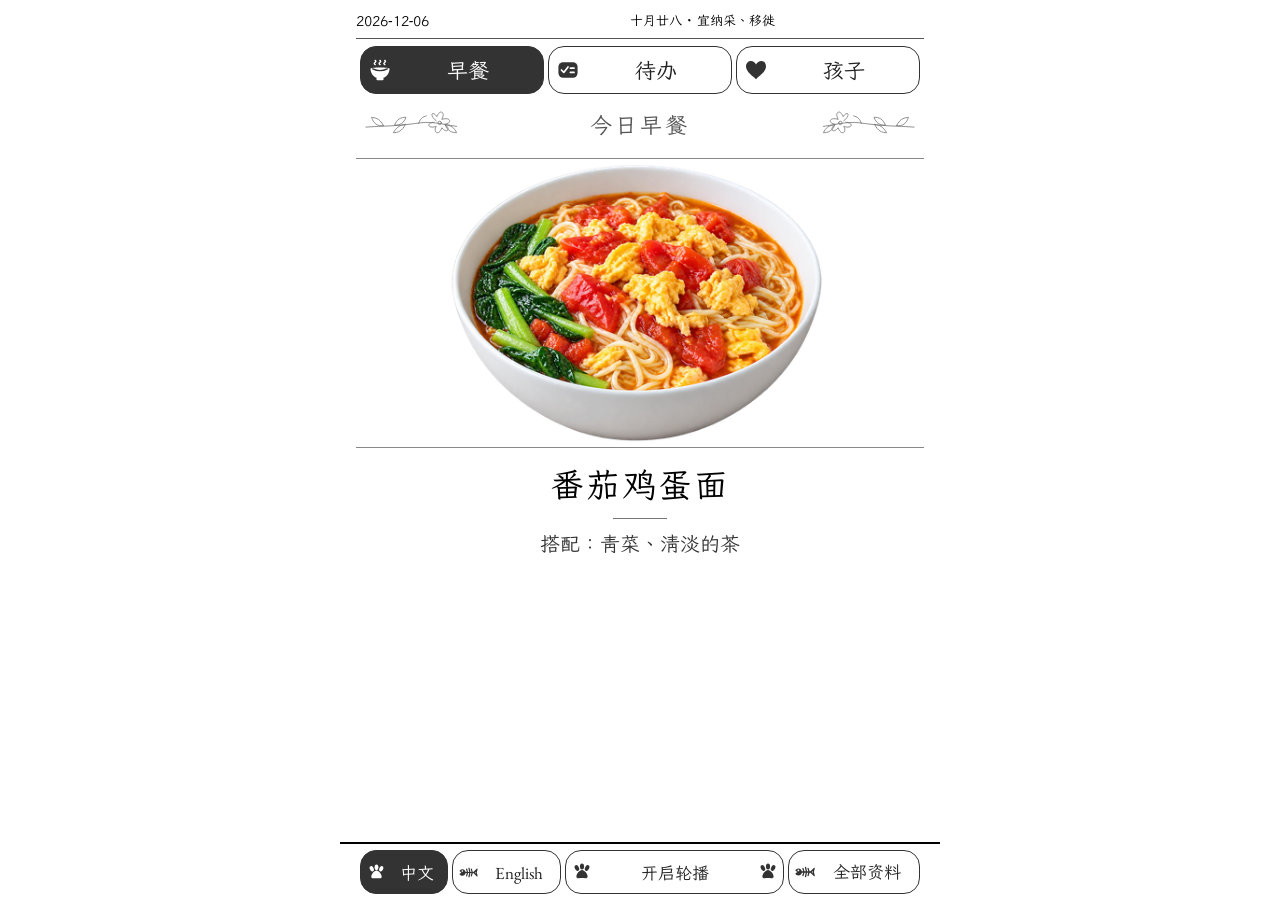
==== commit 6d7b4cf5: "Publish bilingual family dashboard" ====
--- a/family/index.html
+++ b/family/index.html
@@ -59,15 +59,13 @@
   <noscript><p>请在浏览器设置中启用 JavaScript，才能显示课表和自动更新。</p></noscript>
 </div>
 <footer class="controls" id="controls"><nav class="footer-row" aria-label="语言与自动切换"><div class="language language-zh"><button id="zh" type="button">中文</button></div><div class="language language-en"><button id="en" type="button">English</button></div><div><button id="play" type="button">停止轮播</button></div><div class="all-cell"><a id="all-data" class="all-data" href="all.html?lang=zh">全部资料</a></div></nav></footer>
-<script id="initial-data" type="application/json">{"schemaVersion":2,"demo":false,"updatedAt":"2026-11-04","settings":{"intervalSeconds":120,"autoRotate":false,"controlVersion":3,"showPage":"","clientVersion":"20261115-exam1","pollIntervalSeconds":7200},"breakfasts":[{"date":"2026-10-26","mealId":"b04"}],"pages":[{"id":"family","label":"早餐","lang":"zh-CN","title":"早餐","reminders":[],"items":[{"id":"daily-floors-bathrooms","weekdays":[0,1,2,3,4,5,6],"start":"15:00","end":"17:00","text":"拖地、清洁卫生间和地垫","textEn":"Mop floors; clean bathrooms and mat","done":false,"detail":"全屋地板、两个卫生间（含马桶）、客厅地垫","detailEn":"All floors, both bathrooms including toilets, and the living room floor mat","group":"cleaning","fullText":"拖全屋地板；清洁两卫（含马桶）、客厅地垫","fullTextEn":"Mop all floors; clean both bathrooms, toilets and living room mat"},{"id":"daily-water-plants","weekdays":[6],"text":"浇花","textEn":"Water plants","done":false,"detail":"苔藓、兰花","detailEn":"Moss and orchids","group":"other","period":"morning"},{"id":"clean-kitchen","weekdays":[1],"start":"15:00","end":"17:00","text":"清洁厨房","textEn":"Clean kitchen","done":false,"group":"cleaning"},{"id":"clean-master-bathrooms","weekdays":[2],"start":"15:00","end":"17:00","text":"清洁主卧、书房和卫浴","textEn":"Clean master, study and bathrooms","done":false,"detail":"主卧、书房、主卫、次卫","detailEn":"Master bedroom, study, main bathroom and second bathroom","group":"cleaning","fullText":"清洁主卧、书房、主卫、次卫","fullTextEn":"Clean master bedroom, study and both bathrooms"},{"id":"clean-grandma-kids-balcony","weekdays":[3,6],"start":"15:00","end":"17:00","text":"清洁老人房、儿童房和阳台","textEn":"Clean Grandma’s/kids’ rooms and balcony","done":false,"group":"cleaning"},{"id":"clean-living-entry","weekdays":[4,0],"start":"15:00","end":"17:00","text":"清洁客餐厅、玄关和门外","textEn":"Clean living/dining, entry and outside","done":false,"group":"cleaning"},{"id":"clean-master-study","weekdays":[5],"start":"15:00","end":"17:00","text":"清洁主卧和书房","textEn":"Clean master bedroom and study","done":false,"group":"cleaning"},{"id":"wash-cushion-covers","weekdays":[1],"start":"15:00","end":"17:00","text":"洗坐垫、靠垫套","textEn":"Wash cushions and covers","done":false,"group":"cleaning"},{"id":"linen-master","weekdays":[2],"start":"15:00","end":"17:00","text":"换洗床单 · 主卧","textEn":"Change & wash sheets · Master bedroom","done":false,"note":"洗净后先晾晒，再烘至完全干透，归位。","noteEn":"Wash, air-dry, then tumble-dry until fully dry and put away.","detail":"枕巾、毛巾、干发帽","detailEn":"Pillow towels, towels and hair-drying caps","group":"linen"},{"id":"linen-wryan","weekdays":[3],"start":"15:00","end":"17:00","text":"换洗床单 · 启启","textEn":"Change & wash sheets · Wryan","done":false,"note":"洗净后先晾晒，再烘至完全干透，归位。","noteEn":"Wash, air-dry, then tumble-dry until fully dry and put away.","detail":"枕巾、浴巾、干发帽","detailEn":"Pillow towels, bath towels and hair-drying caps","group":"linen"},{"id":"linen-grandma","weekdays":[4],"start":"15:00","end":"17:00","text":"换洗床单 · 奶奶","textEn":"Change & wash sheets · Grandma","done":false,"note":"洗净后先晾晒，再烘至完全干透，归位。","noteEn":"Wash, air-dry, then tumble-dry until fully dry and put away.","group":"linen"},{"id":"linen-chengcheng","weekdays":[5],"start":"15:00","end":"17:00","text":"换洗床单 · 橙橙","textEn":"Change & wash sheets · Chengcheng","done":false,"note":"洗净后先晾晒，再烘至完全干透，归位。","noteEn":"Wash, air-dry, then tumble-dry until fully dry and put away.","group":"linen"},{"id":"flowers-irrigation","weekdays":[6],"start":"15:00","end":"17:00","text":"检查灌溉","textEn":"Check irrigation","done":false,"group":"other","detail":"确认自动灌溉水龙头已打开","detailEn":"Confirm the automatic irrigation tap is open"},{"id":"feed-turtle","weekdays":[0],"start":"15:00","end":"17:00","text":"喂乌龟","textEn":"Feed the turtle","done":false,"group":"other"}]},{"id":"family_en","label":"Breakfast","lang":"en","sourceId":"family","title":"Breakfast","items":[]},{"id":"tasks","label":"待办","lang":"zh-CN","sourceId":"family","title":"待办事项","items":[]},{"id":"tasks_en","label":"Tasks","lang":"en","sourceId":"family","title":"To do","items":[]},{"id":"child","label":"孩子","lang":"zh-CN","title":"今天的安排","items":[]},{"id":"child_en","label":"Child","lang":"en","sourceId":"child","title":"Today’s plan","items":[]}],"breakfastRotation":{"enabled":true,"startDate":"2026-10-25","mealIds":["b01","b02","b03","b04","b05","b06","b07"],"strategy":"shuffle-bag","seed":4069039000,"noodleIds":["b05","b06"],"weekendNoodles":true}}</script>
+<script id="initial-data" type="application/json">{"schemaVersion":2,"demo":false,"updatedAt":"2026-11-18","settings":{"intervalSeconds":120,"autoRotate":false,"controlVersion":3,"showPage":"","clientVersion":"20261118-load1","pollIntervalSeconds":7200},"breakfasts":[{"date":"2026-10-26","mealId":"b04"}],"pages":[{"id":"family","label":"早餐","lang":"zh-CN","title":"早餐","reminders":[],"items":[{"id":"daily-floors-bathrooms","weekdays":[0,1,2,3,4,5,6],"start":"15:00","end":"17:00","text":"拖地、清洁卫生间和地垫","textEn":"Mop floors; clean bathrooms and mat","done":false,"detail":"全屋地板、两个卫生间（含马桶）、客厅地垫","detailEn":"All floors, both bathrooms including toilets, and the living room floor mat","group":"cleaning","fullText":"拖全屋地板；清洁两卫（含马桶）、客厅地垫","fullTextEn":"Mop all floors; clean both bathrooms, toilets and living room mat"},{"id":"daily-water-plants","weekdays":[6],"text":"浇花","textEn":"Water plants","done":false,"detail":"苔藓、兰花","detailEn":"Moss and orchids","group":"other","period":"morning"},{"id":"clean-kitchen","weekdays":[1],"start":"15:00","end":"17:00","text":"清洁厨房","textEn":"Clean kitchen","done":false,"group":"cleaning"},{"id":"clean-master-bathrooms","weekdays":[2],"start":"15:00","end":"17:00","text":"清洁主卧、书房和卫浴","textEn":"Clean master, study and bathrooms","done":false,"detail":"主卧、书房、主卫、次卫","detailEn":"Master bedroom, study, main bathroom and second bathroom","group":"cleaning","fullText":"清洁主卧、书房、主卫、次卫","fullTextEn":"Clean master bedroom, study and both bathrooms"},{"id":"clean-grandma-kids-balcony","weekdays":[3,6],"start":"15:00","end":"17:00","text":"清洁老人房、儿童房和阳台","textEn":"Clean Grandma’s/kids’ rooms and balcony","done":false,"group":"cleaning"},{"id":"clean-living-entry","weekdays":[4,0],"start":"15:00","end":"17:00","text":"清洁客餐厅、玄关和门外","textEn":"Clean living/dining, entry and outside","done":false,"group":"cleaning"},{"id":"clean-master-study","weekdays":[5],"start":"15:00","end":"17:00","text":"清洁主卧和书房","textEn":"Clean master bedroom and study","done":false,"group":"cleaning"},{"id":"wash-cushion-covers","weekdays":[1],"start":"15:00","end":"17:00","text":"洗坐垫、靠垫套","textEn":"Wash cushions and covers","done":false,"group":"cleaning"},{"id":"linen-master","weekdays":[2],"start":"15:00","end":"17:00","text":"换洗床单 · 主卧","textEn":"Change & wash sheets · Master bedroom","done":false,"note":"洗净后先晾晒，再烘至完全干透，归位。","noteEn":"Wash, air-dry, then tumble-dry until fully dry and put away.","detail":"枕巾、毛巾、干发帽","detailEn":"Pillow towels, towels and hair-drying caps","group":"linen"},{"id":"linen-wryan","weekdays":[3],"start":"15:00","end":"17:00","text":"换洗床单 · 启启","textEn":"Change & wash sheets · Wryan","done":false,"note":"洗净后先晾晒，再烘至完全干透，归位。","noteEn":"Wash, air-dry, then tumble-dry until fully dry and put away.","detail":"枕巾、浴巾、干发帽","detailEn":"Pillow towels, bath towels and hair-drying caps","group":"linen"},{"id":"linen-grandma","weekdays":[4],"start":"15:00","end":"17:00","text":"换洗床单 · 奶奶","textEn":"Change & wash sheets · Grandma","done":false,"note":"洗净后先晾晒，再烘至完全干透，归位。","noteEn":"Wash, air-dry, then tumble-dry until fully dry and put away.","group":"linen"},{"id":"linen-chengcheng","weekdays":[5],"start":"15:00","end":"17:00","text":"换洗床单 · 橙橙","textEn":"Change & wash sheets · Chengcheng","done":false,"note":"洗净后先晾晒，再烘至完全干透，归位。","noteEn":"Wash, air-dry, then tumble-dry until fully dry and put away.","group":"linen"},{"id":"flowers-irrigation","weekdays":[6],"start":"15:00","end":"17:00","text":"检查灌溉","textEn":"Check irrigation","done":false,"group":"other","detail":"确认自动灌溉水龙头已打开","detailEn":"Confirm the automatic irrigation tap is open"},{"id":"feed-turtle","weekdays":[0],"start":"15:00","end":"17:00","text":"喂乌龟","textEn":"Feed the turtle","done":false,"group":"other"}]},{"id":"family_en","label":"Breakfast","lang":"en","sourceId":"family","title":"Breakfast","items":[]},{"id":"tasks","label":"待办","lang":"zh-CN","sourceId":"family","title":"待办事项","items":[]},{"id":"tasks_en","label":"Tasks","lang":"en","sourceId":"family","title":"To do","items":[]},{"id":"child","label":"孩子","lang":"zh-CN","title":"今天的安排","items":[]},{"id":"child_en","label":"Child","lang":"en","sourceId":"child","title":"Today’s plan","items":[]}],"breakfastRotation":{"enabled":true,"startDate":"2026-10-25","mealIds":["b01","b02","b03","b04","b05","b06","b07"],"strategy":"shuffle-bag","seed":4069039000,"noodleIds":["b05","b06"],"weekendNoodles":true}}</script>
 <script id="initial-schedule" type="application/json">{"schemaVersion":2,"timezone":"Asia/Shanghai","validFrom":"2026-10-19","validThrough":"2026-11-22","source":{"kind":"user-image","file":"docs/sources/课程表_20261116-20261122.png","description":"保留10月19日至11月15日四周历史安排。按用户新图片录入11月16日至22日。周四有午餐、数学和作业。周六显示考试提示，时间未注明。","dateBasis":"图片未印日期。用户于2026年11月15日提供下周课表，按北京时间下一周11月16日至22日录入。","weekly":"原固定规则自2026-10-24至2026-11-01：周三四五17:45–18:45体育课，其余日同时间户外活动。用户于2026-11-02确认：从当日起周一至周五08:45–09:45体育课，每天17:00–18:00户外活动。按生效日期分期保留历史；固定活动独立于辅导课表有效期。2026-11-03例外：用户最新确认取消当天户外活动，保留英文面试；常规户外规则在该日暂停。 2026-11-10例外，用户于11月8日确认取消当天户外活动，保留英文面试。 2026-11-17例外，用户于11月15日确认取消当天户外活动，保留英文面试。","weeks":[{"validFrom":"2026-10-19","validThrough":"2026-10-25","file":"docs/sources/课程表_20261019-20261025.png","description":"下午及晚间按用户课程表图片录入；上午没有课程，活动为用户允许补充的示例。10月25日另按用户更正安排上午玩耍、下午自由阅读/手工、无晚间复习。"},{"validFrom":"2026-10-26","validThrough":"2026-11-01","file":"docs/sources/课程表_20261026-20261101.png","description":"周六英文10:30–12:30，午餐12:30–13:30，测试或自习13:30–15:30；本周日白天休息，19:30–20:45复习、阅读。"},{"validFrom":"2026-11-02","validThrough":"2026-11-08","file":"docs/sources/课程表_20261102-20261108.png","description":"工作日英文10:30–12:30、午餐12:30–13:30；周一三四数学、周二五中文；周二英文面试15:30–17:30，其余工作日作业和单词15:30–17:00；周六上午休息、测试13:30–16:30，周日白天休息；每天19:30–20:45复习、阅读。"},{"validFrom":"2026-11-09","validThrough":"2026-11-15","file":"docs/sources/课程表_20261109-20261115.png","description":"周一二三五有英文10:30–12:30和午餐12:30–13:30，周一三下午数学和作业，周二下午中文和英文面试，周五下午中文和作业。周四仅英文10:30–12:30及晚间复习，12:30至17:00留白。周六上午休息，13:30–16:30测试。周日白天休息。每天19:30–20:45复习、阅读。11月10日户外活动按用户确认取消。"},{"validFrom":"2026-11-16","validThrough":"2026-11-22","file":"docs/sources/课程表_20261116-20261122.png","description":"工作日每天英文10:30–12:30、午餐12:30–13:30。周一三四数学13:30–15:30，周二五中文同时间。周二英文面试15:30–17:30，其余工作日作业和单词15:30–17:00。周六图片为考试加油提示，考试时间未注明，使用考试日备注。周日白天休息。每天19:30–20:45复习、阅读。11月17日户外活动按用户确认取消。"}],"updates":[{"date":"2026-11-02","file":"docs/sources/体育课调整来源_20261102.png","description":"用户要求体育课移到早上，截图明确周一至周五08:45–09:45体育课，并写08:00–08:45在家上课；后一句按相邻工作日上下文补入11/2–11/6五个日期，不设为长期每周课程。用户另行文字要求下午5:00–6:00户外活动，按每天17:00–18:00更新；周二11/3与既有15:30–17:30英文面试冲突，用户最新明确取消11/3当天户外活动，保留英文面试；其他日期户外活动保持17:00–18:00。"},{"date":"2026-11-08","file":"docs/sources/课程表_20261109-20261115.png","description":"用户确认新图用于11月9日至15日，取消11月10日当天17:00–18:00户外活动，保留15:30–17:30英文面试。"},{"date":"2026-11-15","file":"docs/sources/课程表_20261116-20261122.png","description":"用户要求更新11月16日至22日课表，并确认取消11月17日当天17:00–18:00户外活动，保留英文面试。"}]},"weeklyItems":[{"id":"weekly-pe","weekdays":[3,4,5],"startDate":"2026-10-24","start":"17:45","end":"18:45","text":"体育课","textEn":"PE class","kind":"lesson","example":false,"endDate":"2026-11-01"},{"id":"weekly-outdoors","weekdays":[0,1,2,6],"startDate":"2026-10-24","start":"17:45","end":"18:45","text":"户外活动","textEn":"Outdoor activities","kind":"activity","example":false,"endDate":"2026-11-01"},{"id":"weekly-pe-morning","weekdays":[1,2,3,4,5],"startDate":"2026-11-02","start":"08:45","end":"09:45","text":"体育课","textEn":"PE class","kind":"lesson","example":false},{"id":"weekly-outdoors-afternoon","weekdays":[0,1,2,3,4,5,6],"startDate":"2026-11-02","start":"17:00","end":"18:00","text":"户外活动","textEn":"Outdoor activities","kind":"activity","example":false,"endDate":"2026-11-02"},{"id":"weekly-outdoors-afternoon-after-interview","weekdays":[0,1,2,3,4,5,6],"startDate":"2026-11-04","start":"17:00","end":"18:00","text":"户外活动","textEn":"Outdoor activities","kind":"activity","example":false,"endDate":"2026-11-09"},{"id":"weekly-outdoors-afternoon-after-nov10-interview","weekdays":[0,1,2,3,4,5,6],"startDate":"2026-11-11","start":"17:00","end":"18:00","text":"户外活动","textEn":"Outdoor activities","kind":"activity","example":false,"endDate":"2026-11-16"},{"id":"weekly-outdoors-afternoon-after-nov17-interview","weekdays":[0,1,2,3,4,5,6],"startDate":"2026-11-18","start":"17:00","end":"18:00","text":"户外活动","textEn":"Outdoor activities","kind":"activity","example":false}],"days":[{"date":"2026-10-19","noteZh":"","noteEn":"","items":[{"id":"2026-10-19-morning-reading","start":"09:00","end":"09:20","text":"阅读","textEn":"Reading","example":true,"kind":"activity"},{"id":"2026-10-19-morning-free-time","start":"09:30","end":"10:00","text":"自由活动","textEn":"Free time","example":true,"kind":"activity"},{"id":"2026-10-19-afternoon-1","start":"13:30","end":"15:30","text":"英文","textEn":"English","example":false,"kind":"lesson"},{"id":"2026-10-19-afternoon-2","start":"15:30","end":"16:30","text":"完成作业、记单词","textEn":"Homework and vocabulary","example":false,"kind":"study"},{"id":"2026-10-19-evening-study","start":"19:30","end":"20:45","text":"复习、阅读","textEn":"Review and reading","example":false,"kind":"study"}]},{"date":"2026-10-20","noteZh":"","noteEn":"","items":[{"id":"2026-10-20-morning-reading","start":"09:00","end":"09:20","text":"阅读","textEn":"Reading","example":true,"kind":"activity"},{"id":"2026-10-20-morning-free-time","start":"09:30","end":"10:00","text":"自由活动","textEn":"Free time","example":true,"kind":"activity"},{"id":"2026-10-20-afternoon-1","start":"13:30","end":"15:30","text":"中文","textEn":"Chinese","example":false,"kind":"lesson"},{"id":"2026-10-20-afternoon-2","start":"15:30","end":"17:30","text":"英文","textEn":"English","example":false,"kind":"lesson"},{"id":"2026-10-20-evening-study","start":"19:30","end":"20:45","text":"复习、阅读","textEn":"Review and reading","example":false,"kind":"study"}]},{"date":"2026-10-21","noteZh":"","noteEn":"","items":[{"id":"2026-10-21-morning-reading","start":"09:00","end":"09:20","text":"阅读","textEn":"Reading","example":true,"kind":"activity"},{"id":"2026-10-21-morning-free-time","start":"09:30","end":"10:00","text":"自由活动","textEn":"Free time","example":true,"kind":"activity"},{"id":"2026-10-21-afternoon-1","start":"13:30","end":"15:30","text":"数学","textEn":"Maths","example":false,"kind":"lesson"},{"id":"2026-10-21-afternoon-2","start":"15:30","end":"16:30","text":"完成作业、记单词","textEn":"Homework and vocabulary","example":false,"kind":"study"},{"id":"2026-10-21-evening-study","start":"19:30","end":"20:45","text":"复习、阅读","textEn":"Review and reading","example":false,"kind":"study"}]},{"date":"2026-10-22","noteZh":"","noteEn":"","items":[{"id":"2026-10-22-morning-reading","start":"09:00","end":"09:20","text":"阅读","textEn":"Reading","example":true,"kind":"activity"},{"id":"2026-10-22-morning-free-time","start":"09:30","end":"10:00","text":"自由活动","textEn":"Free time","example":true,"kind":"activity"},{"id":"2026-10-22-afternoon-1","start":"13:30","end":"15:30","text":"数学","textEn":"Maths","example":false,"kind":"lesson"},{"id":"2026-10-22-afternoon-2","start":"15:30","end":"16:30","text":"完成作业、记单词","textEn":"Homework and vocabulary","example":false,"kind":"study"},{"id":"2026-10-22-evening-study","start":"19:30","end":"20:45","text":"复习、阅读","textEn":"Review and reading","example":false,"kind":"study"}]},{"date":"2026-10-23","noteZh":"","noteEn":"","items":[{"id":"2026-10-23-morning-reading","start":"09:00","end":"09:20","text":"阅读","textEn":"Reading","example":true,"kind":"activity"},{"id":"2026-10-23-morning-free-time","start":"09:30","end":"10:00","text":"自由活动","textEn":"Free time","example":true,"kind":"activity"},{"id":"2026-10-23-afternoon-1","start":"13:30","end":"15:30","text":"中文","textEn":"Chinese","example":false,"kind":"lesson"},{"id":"2026-10-23-afternoon-2","start":"15:30","end":"16:30","text":"完成作业、记单词","textEn":"Homework and vocabulary","example":false,"kind":"study"},{"id":"2026-10-23-evening-study","start":"19:30","end":"20:45","text":"复习、阅读","textEn":"Review and reading","example":false,"kind":"study"}]},{"date":"2026-10-24","noteZh":"","noteEn":"","items":[{"id":"2026-10-24-morning-reading","start":"09:00","end":"09:20","text":"阅读","textEn":"Reading","example":true,"kind":"activity"},{"id":"2026-10-24-morning-free-time","start":"09:30","end":"10:00","text":"自由活动","textEn":"Free time","example":true,"kind":"activity"},{"id":"2026-10-24-afternoon-1","start":"13:30","end":"15:30","text":"测试或自习","textEn":"Test or self-study","example":false,"kind":"study"},{"id":"2026-10-24-afternoon-2","start":"15:30","end":"17:30","text":"英文","textEn":"English","example":false,"kind":"lesson"},{"id":"2026-10-24-evening-study","start":"19:30","end":"20:45","text":"复习、阅读","textEn":"Review and reading","example":false,"kind":"study"}]},{"date":"2026-10-25","noteZh":"","noteEn":"","items":[{"id":"2026-10-25-morning-play","period":"morning","text":"玩耍","textEn":"Play","example":false,"kind":"activity"},{"id":"2026-10-25-afternoon-reading-crafts","period":"afternoon","text":"自由阅读/手工","textEn":"Free reading / Crafts","example":false,"kind":"activity"}]},{"date":"2026-10-26","noteZh":"","noteEn":"","items":[{"id":"2026-10-26-morning-school","period":"morning","text":"上学","textEn":"School","example":false,"kind":"lesson"},{"id":"2026-10-26-afternoon-1","start":"13:30","end":"15:30","text":"英文","textEn":"English","example":false,"kind":"lesson"},{"id":"2026-10-26-afternoon-2","start":"15:30","end":"16:30","text":"完成作业、记单词","textEn":"Homework and vocabulary","example":false,"kind":"study"},{"id":"2026-10-26-evening-study","start":"19:30","end":"20:45","text":"复习、阅读","textEn":"Review and reading","example":false,"kind":"study"}]},{"date":"2026-10-27","noteZh":"","noteEn":"","items":[{"id":"2026-10-27-morning-school","period":"morning","text":"上学","textEn":"School","example":false,"kind":"lesson"},{"id":"2026-10-27-afternoon-1","start":"13:30","end":"15:30","text":"中文","textEn":"Chinese","example":false,"kind":"lesson"},{"id":"2026-10-27-afternoon-2","start":"15:30","end":"17:30","text":"英文","textEn":"English","example":false,"kind":"lesson"},{"id":"2026-10-27-evening-study","start":"19:30","end":"20:45","text":"复习、阅读","textEn":"Review and reading","example":false,"kind":"study"}]},{"date":"2026-10-28","noteZh":"","noteEn":"","items":[{"id":"2026-10-28-morning-school","period":"morning","text":"上学","textEn":"School","example":false,"kind":"lesson"},{"id":"2026-10-28-afternoon-1","start":"13:30","end":"15:30","text":"数学","textEn":"Maths","example":false,"kind":"lesson"},{"id":"2026-10-28-afternoon-2","start":"15:30","end":"16:30","text":"完成作业、记单词","textEn":"Homework and vocabulary","example":false,"kind":"study"},{"id":"2026-10-28-evening-study","start":"19:30","end":"20:45","text":"复习、阅读","textEn":"Review and reading","example":false,"kind":"study"}]},{"date":"2026-10-29","noteZh":"","noteEn":"","items":[{"id":"2026-10-29-morning-school","period":"morning","text":"上学","textEn":"School","example":false,"kind":"lesson"},{"id":"2026-10-29-afternoon-1","start":"13:30","end":"15:30","text":"数学","textEn":"Maths","example":false,"kind":"lesson"},{"id":"2026-10-29-afternoon-2","start":"15:30","end":"16:30","text":"完成作业、记单词","textEn":"Homework and vocabulary","example":false,"kind":"study"},{"id":"2026-10-29-evening-study","start":"19:30","end":"20:45","text":"复习、阅读","textEn":"Review and reading","example":false,"kind":"study"}]},{"date":"2026-10-30","noteZh":"","noteEn":"","items":[{"id":"2026-10-30-morning-school","period":"morning","text":"上学","textEn":"School","example":false,"kind":"lesson"},{"id":"2026-10-30-afternoon-1","start":"13:30","end":"15:30","text":"中文","textEn":"Chinese","example":false,"kind":"lesson"},{"id":"2026-10-30-afternoon-2","start":"15:30","end":"16:30","text":"完成作业、记单词","textEn":"Homework and vocabulary","example":false,"kind":"study"},{"id":"2026-10-30-evening-study","start":"19:30","end":"20:45","text":"复习、阅读","textEn":"Review and reading","example":false,"kind":"study"}]},{"date":"2026-10-31","noteZh":"","noteEn":"","items":[{"id":"2026-10-31-morning-english","start":"10:30","end":"12:30","text":"英文","textEn":"English","example":false,"kind":"lesson"},{"id":"2026-10-31-lunch","start":"12:30","end":"13:30","text":"午餐","textEn":"Lunch","example":false,"kind":"activity"},{"id":"2026-10-31-afternoon-test","start":"13:30","end":"15:30","text":"测试或自习","textEn":"Test or self-study","example":false,"kind":"study"},{"id":"2026-10-31-evening-study","start":"19:30","end":"20:45","text":"复习、阅读","textEn":"Review and reading","example":false,"kind":"study"}]},{"date":"2026-11-01","noteZh":"白天休息","noteEn":"Rest during the day","items":[{"id":"2026-11-01-evening-study","start":"19:30","end":"20:45","text":"复习、阅读","textEn":"Review and reading","example":false,"kind":"study"}]},{"date":"2026-11-02","noteZh":"","noteEn":"","items":[{"id":"2026-11-02-home-lesson","start":"08:00","end":"08:45","text":"在家上课","textEn":"Home lesson","example":false,"kind":"lesson"},{"id":"2026-11-02-morning-english","start":"10:30","end":"12:30","text":"英文","textEn":"English","example":false,"kind":"lesson"},{"id":"2026-11-02-lunch","start":"12:30","end":"13:30","text":"午餐","textEn":"Lunch","example":false,"kind":"activity"},{"id":"2026-11-02-afternoon-lesson","start":"13:30","end":"15:30","text":"数学","textEn":"Maths","example":false,"kind":"lesson"},{"id":"2026-11-02-afternoon-followup","start":"15:30","end":"17:00","text":"完成作业、记单词","textEn":"Homework and vocabulary","example":false,"kind":"study"},{"id":"2026-11-02-evening-study","start":"19:30","end":"20:45","text":"复习、阅读","textEn":"Review and reading","example":false,"kind":"study"}]},{"date":"2026-11-03","noteZh":"","noteEn":"","items":[{"id":"2026-11-03-home-lesson","start":"08:00","end":"08:45","text":"在家上课","textEn":"Home lesson","example":false,"kind":"lesson"},{"id":"2026-11-03-morning-english","start":"10:30","end":"12:30","text":"英文","textEn":"English","example":false,"kind":"lesson"},{"id":"2026-11-03-lunch","start":"12:30","end":"13:30","text":"午餐","textEn":"Lunch","example":false,"kind":"activity"},{"id":"2026-11-03-afternoon-lesson","start":"13:30","end":"15:30","text":"中文","textEn":"Chinese","example":false,"kind":"lesson"},{"id":"2026-11-03-afternoon-followup","start":"15:30","end":"17:30","text":"英文面试","textEn":"English interview","example":false,"kind":"lesson"},{"id":"2026-11-03-evening-study","start":"19:30","end":"20:45","text":"复习、阅读","textEn":"Review and reading","example":false,"kind":"study"}]},{"date":"2026-11-04","noteZh":"","noteEn":"","items":[{"id":"2026-11-04-home-lesson","start":"08:00","end":"08:45","text":"在家上课","textEn":"Home lesson","example":false,"kind":"lesson"},{"id":"2026-11-04-morning-english","start":"10:30","end":"12:30","text":"英文","textEn":"English","example":false,"kind":"lesson"},{"id":"2026-11-04-lunch","start":"12:30","end":"13:30","text":"午餐","textEn":"Lunch","example":false,"kind":"activity"},{"id":"2026-11-04-afternoon-lesson","start":"13:30","end":"15:30","text":"数学","textEn":"Maths","example":false,"kind":"lesson"},{"id":"2026-11-04-afternoon-followup","start":"15:30","end":"17:00","text":"完成作业、记单词","textEn":"Homework and vocabulary","example":false,"kind":"study"},{"id":"2026-11-04-evening-study","start":"19:30","end":"20:45","text":"复习、阅读","textEn":"Review and reading","example":false,"kind":"study"}]},{"date":"2026-11-05","noteZh":"","noteEn":"","items":[{"id":"2026-11-05-home-lesson","start":"08:00","end":"08:45","text":"在家上课","textEn":"Home lesson","example":false,"kind":"lesson"},{"id":"2026-11-05-morning-english","start":"10:30","end":"12:30","text":"英文","textEn":"English","example":false,"kind":"lesson"},{"id":"2026-11-05-lunch","start":"12:30","end":"13:30","text":"午餐","textEn":"Lunch","example":false,"kind":"activity"},{"id":"2026-11-05-afternoon-lesson","start":"13:30","end":"15:30","text":"数学","textEn":"Maths","example":false,"kind":"lesson"},{"id":"2026-11-05-afternoon-followup","start":"15:30","end":"17:00","text":"完成作业、记单词","textEn":"Homework and vocabulary","example":false,"kind":"study"},{"id":"2026-11-05-evening-study","start":"19:30","end":"20:45","text":"复习、阅读","textEn":"Review and reading","example":false,"kind":"study"}]},{"date":"2026-11-06","noteZh":"","noteEn":"","items":[{"id":"2026-11-06-home-lesson","start":"08:00","end":"08:45","text":"在家上课","textEn":"Home lesson","example":false,"kind":"lesson"},{"id":"2026-11-06-morning-english","start":"10:30","end":"12:30","text":"英文","textEn":"English","example":false,"kind":"lesson"},{"id":"2026-11-06-lunch","start":"12:30","end":"13:30","text":"午餐","textEn":"Lunch","example":false,"kind":"activity"},{"id":"2026-11-06-afternoon-lesson","start":"13:30","end":"15:30","text":"中文","textEn":"Chinese","example":false,"kind":"lesson"},{"id":"2026-11-06-afternoon-followup","start":"15:30","end":"17:00","text":"完成作业、记单词","textEn":"Homework and vocabulary","example":false,"kind":"study"},{"id":"2026-11-06-evening-study","start":"19:30","end":"20:45","text":"复习、阅读","textEn":"Review and reading","example":false,"kind":"study"}]},{"date":"2026-11-07","noteZh":"上午休息","noteEn":"Rest in the morning","items":[{"id":"2026-11-07-afternoon-test","start":"13:30","end":"16:30","text":"测试","textEn":"Test","example":false,"kind":"study"},{"id":"2026-11-07-evening-study","start":"19:30","end":"20:45","text":"复习、阅读","textEn":"Review and reading","example":false,"kind":"study"}]},{"date":"2026-11-08","noteZh":"白天休息","noteEn":"Rest during the day","items":[{"id":"2026-11-08-evening-study","start":"19:30","end":"20:45","text":"复习、阅读","textEn":"Review and reading","example":false,"kind":"study"}]},{"date":"2026-11-09","noteZh":"","noteEn":"","items":[{"id":"2026-11-09-morning-english","start":"10:30","end":"12:30","text":"英文","textEn":"English","example":false,"kind":"lesson"},{"id":"2026-11-09-lunch","start":"12:30","end":"13:30","text":"午餐","textEn":"Lunch","example":false,"kind":"activity"},{"id":"2026-11-09-afternoon-lesson","start":"13:30","end":"15:30","text":"数学","textEn":"Maths","example":false,"kind":"lesson"},{"id":"2026-11-09-afternoon-followup","start":"15:30","end":"17:00","text":"完成作业、记单词","textEn":"Homework and vocabulary","example":false,"kind":"study"},{"id":"2026-11-09-evening-study","start":"19:30","end":"20:45","text":"复习、阅读","textEn":"Review and reading","example":false,"kind":"study"}]},{"date":"2026-11-10","noteZh":"","noteEn":"","items":[{"id":"2026-11-10-morning-english","start":"10:30","end":"12:30","text":"英文","textEn":"English","example":false,"kind":"lesson"},{"id":"2026-11-10-lunch","start":"12:30","end":"13:30","text":"午餐","textEn":"Lunch","example":false,"kind":"activity"},{"id":"2026-11-10-afternoon-lesson","start":"13:30","end":"15:30","text":"中文","textEn":"Chinese","example":false,"kind":"lesson"},{"id":"2026-11-10-afternoon-followup","start":"15:30","end":"17:30","text":"英文面试","textEn":"English interview","example":false,"kind":"lesson"},{"id":"2026-11-10-evening-study","start":"19:30","end":"20:45","text":"复习、阅读","textEn":"Review and reading","example":false,"kind":"study"}]},{"date":"2026-11-11","noteZh":"","noteEn":"","items":[{"id":"2026-11-11-morning-english","start":"10:30","end":"12:30","text":"英文","textEn":"English","example":false,"kind":"lesson"},{"id":"2026-11-11-lunch","start":"12:30","end":"13:30","text":"午餐","textEn":"Lunch","example":false,"kind":"activity"},{"id":"2026-11-11-afternoon-lesson","start":"13:30","end":"15:30","text":"数学","textEn":"Maths","example":false,"kind":"lesson"},{"id":"2026-11-11-afternoon-followup","start":"15:30","end":"17:00","text":"完成作业、记单词","textEn":"Homework and vocabulary","example":false,"kind":"study"},{"id":"2026-11-11-evening-study","start":"19:30","end":"20:45","text":"复习、阅读","textEn":"Review and reading","example":false,"kind":"study"}]},{"date":"2026-11-12","noteZh":"","noteEn":"","items":[{"id":"2026-11-12-morning-english","start":"10:30","end":"12:30","text":"英文","textEn":"English","example":false,"kind":"lesson"},{"id":"2026-11-12-evening-study","start":"19:30","end":"20:45","text":"复习、阅读","textEn":"Review and reading","example":false,"kind":"study"}]},{"date":"2026-11-13","noteZh":"","noteEn":"","items":[{"id":"2026-11-13-morning-english","start":"10:30","end":"12:30","text":"英文","textEn":"English","example":false,"kind":"lesson"},{"id":"2026-11-13-lunch","start":"12:30","end":"13:30","text":"午餐","textEn":"Lunch","example":false,"kind":"activity"},{"id":"2026-11-13-afternoon-lesson","start":"13:30","end":"15:30","text":"中文","textEn":"Chinese","example":false,"kind":"lesson"},{"id":"2026-11-13-afternoon-followup","start":"15:30","end":"17:00","text":"完成作业、记单词","textEn":"Homework and vocabulary","example":false,"kind":"study"},{"id":"2026-11-13-evening-study","start":"19:30","end":"20:45","text":"复习、阅读","textEn":"Review and reading","example":false,"kind":"study"}]},{"date":"2026-11-14","noteZh":"上午休息","noteEn":"Rest in the morning","items":[{"id":"2026-11-14-afternoon-test","start":"13:30","end":"16:30","text":"测试","textEn":"Test","example":false,"kind":"study"},{"id":"2026-11-14-evening-study","start":"19:30","end":"20:45","text":"复习、阅读","textEn":"Review and reading","example":false,"kind":"study"}]},{"date":"2026-11-15","noteZh":"白天休息","noteEn":"Rest during the day","items":[{"id":"2026-11-15-evening-study","start":"19:30","end":"20:45","text":"复习、阅读","textEn":"Review and reading","example":false,"kind":"study"}]},{"date":"2026-11-16","noteZh":"","noteEn":"","items":[{"id":"2026-11-16-morning-english","start":"10:30","end":"12:30","text":"英文","textEn":"English","example":false,"kind":"lesson"},{"id":"2026-11-16-lunch","start":"12:30","end":"13:30","text":"午餐","textEn":"Lunch","example":false,"kind":"activity"},{"id":"2026-11-16-afternoon-lesson","start":"13:30","end":"15:30","text":"数学","textEn":"Maths","example":false,"kind":"lesson"},{"id":"2026-11-16-afternoon-followup","start":"15:30","end":"17:00","text":"完成作业、记单词","textEn":"Homework and vocabulary","example":false,"kind":"study"},{"id":"2026-11-16-evening-study","start":"19:30","end":"20:45","text":"复习、阅读","textEn":"Review and reading","example":false,"kind":"study"}]},{"date":"2026-11-17","noteZh":"","noteEn":"","items":[{"id":"2026-11-17-morning-english","start":"10:30","end":"12:30","text":"英文","textEn":"English","example":false,"kind":"lesson"},{"id":"2026-11-17-lunch","start":"12:30","end":"13:30","text":"午餐","textEn":"Lunch","example":false,"kind":"activity"},{"id":"2026-11-17-afternoon-lesson","start":"13:30","end":"15:30","text":"中文","textEn":"Chinese","example":false,"kind":"lesson"},{"id":"2026-11-17-afternoon-followup","start":"15:30","end":"17:30","text":"英文面试","textEn":"English interview","example":false,"kind":"lesson"},{"id":"2026-11-17-evening-study","start":"19:30","end":"20:45","text":"复习、阅读","textEn":"Review and reading","example":false,"kind":"study"}]},{"date":"2026-11-18","noteZh":"","noteEn":"","items":[{"id":"2026-11-18-morning-english","start":"10:30","end":"12:30","text":"英文","textEn":"English","example":false,"kind":"lesson"},{"id":"2026-11-18-lunch","start":"12:30","end":"13:30","text":"午餐","textEn":"Lunch","example":false,"kind":"activity"},{"id":"2026-11-18-afternoon-lesson","start":"13:30","end":"15:30","text":"数学","textEn":"Maths","example":false,"kind":"lesson"},{"id":"2026-11-18-afternoon-followup","start":"15:30","end":"17:00","text":"完成作业、记单词","textEn":"Homework and vocabulary","example":false,"kind":"study"},{"id":"2026-11-18-evening-study","start":"19:30","end":"20:45","text":"复习、阅读","textEn":"Review and reading","example":false,"kind":"study"}]},{"date":"2026-11-19","noteZh":"","noteEn":"","items":[{"id":"2026-11-19-morning-english","start":"10:30","end":"12:30","text":"英文","textEn":"English","example":false,"kind":"lesson"},{"id":"2026-11-19-lunch","start":"12:30","end":"13:30","text":"午餐","textEn":"Lunch","example":false,"kind":"activity"},{"id":"2026-11-19-afternoon-lesson","start":"13:30","end":"15:30","text":"数学","textEn":"Maths","example":false,"kind":"lesson"},{"id":"2026-11-19-afternoon-followup","start":"15:30","end":"17:00","text":"完成作业、记单词","textEn":"Homework and vocabulary","example":false,"kind":"study"},{"id":"2026-11-19-evening-study","start":"19:30","end":"20:45","text":"复习、阅读","textEn":"Review and reading","example":false,"kind":"study"}]},{"date":"2026-11-20","noteZh":"","noteEn":"","items":[{"id":"2026-11-20-morning-english","start":"10:30","end":"12:30","text":"英文","textEn":"English","example":false,"kind":"lesson"},{"id":"2026-11-20-lunch","start":"12:30","end":"13:30","text":"午餐","textEn":"Lunch","example":false,"kind":"activity"},{"id":"2026-11-20-afternoon-lesson","start":"13:30","end":"15:30","text":"中文","textEn":"Chinese","example":false,"kind":"lesson"},{"id":"2026-11-20-afternoon-followup","start":"15:30","end":"17:00","text":"完成作业、记单词","textEn":"Homework and vocabulary","example":false,"kind":"study"},{"id":"2026-11-20-evening-study","start":"19:30","end":"20:45","text":"复习、阅读","textEn":"Review and reading","example":false,"kind":"study"}]},{"date":"2026-11-21","noteZh":"考试","noteEn":"Exam","items":[{"id":"2026-11-21-evening-study","start":"19:30","end":"20:45","text":"复习、阅读","textEn":"Review and reading","example":false,"kind":"study"}]},{"date":"2026-11-22","noteZh":"白天休息","noteEn":"Rest during the day","items":[{"id":"2026-11-22-evening-study","start":"19:30","end":"20:45","text":"复习、阅读","textEn":"Review and reading","example":false,"kind":"study"}]}]}</script>
 <script id="initial-weather" type="application/json">{"refreshMode":"twice-daily","forecastDate":"2026-10-29","refreshedAt":"2026-10-28T21:56:55+08:00","location":"深圳","locationEn":"Shenzhen","temperatureC":24.7,"lowC":23.0,"highC":30.2,"condition":"阴","conditionEn":"Overcast","observedAt":"2026-10-28T21:45:00+08:00","source":"Open-Meteo","sourceUrl":"https://open-meteo.com/"}</script>
-<script id="initial-breakfasts" type="application/json">{"schemaVersion":1,"items":[{"id":"b01","text":"汤圆","textEn":"Tangyuan","detail":"（包子）、玉米、鸡蛋","detailEn":"(Bao), corn and egg","image":"images/breakfast/b01-menu-kindle-324d88637fdc.png","crop":{"sourceWidth":600,"sourceHeight":300,"x":0,"y":0,"width":600,"height":300},"originalImage":"images/breakfast/b01.jpg","originalCrop":{"sourceWidth":1540,"sourceHeight":1280,"x":120,"y":270,"width":1360,"height":680.0},"imageSource":"generated-menu-reference","displaySourceImage":"images/breakfast/b01-menu.png","displaySourceCrop":{"sourceWidth":1774,"sourceHeight":887,"x":0,"y":0,"width":1774,"height":887}},{"id":"b02","text":"饺子","textEn":"Dumplings","detail":"玉米、鸡蛋、小米/燕麦粥","detailEn":"Corn, egg and millet or oat porridge","image":"images/breakfast/b02-menu-kindle-8059be0ca324.png","crop":{"sourceWidth":600,"sourceHeight":300,"x":0,"y":0,"width":600,"height":300},"originalImage":"images/breakfast/b02.jpg","originalCrop":{"sourceWidth":1618,"sourceHeight":1279,"x":70,"y":288,"width":1490,"height":745.0},"imageSource":"generated-menu-reference","displaySourceImage":"images/breakfast/b02-menu.png","displaySourceCrop":{"sourceWidth":1774,"sourceHeight":887,"x":0,"y":0,"width":1774,"height":887},"porridge":true},{"id":"b03","text":"包子","textEn":"Bao","detail":"玉米、鹌鹑蛋、小米/燕麦粥","detailEn":"Corn, quail eggs and millet or oat porridge","image":"images/breakfast/b03-menu-kindle-123e7d721e4f.png","crop":{"sourceWidth":600,"sourceHeight":300,"x":0,"y":0,"width":600,"height":300},"originalImage":"images/breakfast/b03.jpg","originalCrop":{"sourceWidth":2246,"sourceHeight":1279,"x":380,"y":170,"width":1590,"height":795.0},"imageSource":"generated-menu-reference","displaySourceImage":"images/breakfast/b03-menu.png","displaySourceCrop":{"sourceWidth":1774,"sourceHeight":887,"x":0,"y":0,"width":1774,"height":887},"porridge":true},{"id":"b04","text":"吐司","textEn":"Toast","detail":"（包子）、玉米、鸡蛋、小米/燕麦粥","detailEn":"(Bao), corn, egg and millet or oat porridge","image":"images/breakfast/b04-menu-kindle-47c943523d9a.png","crop":{"sourceWidth":600,"sourceHeight":300,"x":0,"y":0,"width":600,"height":300},"originalImage":"images/breakfast/b04.jpg","originalCrop":{"sourceWidth":1279,"sourceHeight":1574,"x":0,"y":740,"width":1200,"height":600.0},"imageSource":"generated-menu-reference","displaySourceImage":"images/breakfast/b04-menu.png","displaySourceCrop":{"sourceWidth":1774,"sourceHeight":887,"x":0,"y":0,"width":1774,"height":887},"porridge":true},{"id":"b05","text":"牛肉面","textEn":"Beef noodles","detail":"煎蛋、青菜","detailEn":"Fried egg and greens","image":"images/breakfast/b05-menu-v2-kindle-7b29f6049188.png","imageSource":"generated-menu-reference","crop":{"sourceWidth":600,"sourceHeight":300,"x":0,"y":0,"width":600,"height":300},"originalImage":"images/breakfast/b05-reference.png","originalCrop":{"sourceWidth":1774,"sourceHeight":887,"x":0,"y":0,"width":1774,"height":887},"displaySourceImage":"images/breakfast/b05-menu-v2.png","displaySourceCrop":{"sourceWidth":1774,"sourceHeight":887,"x":0,"y":0,"width":1774,"height":887}},{"id":"b06","text":"番茄鸡蛋面","textEn":"Tomato & egg noodles","detail":"青菜","detailEn":"Greens","image":"images/breakfast/b06-menu-v2-kindle-f2f186e51d76.png","imageSource":"generated-menu-reference","crop":{"sourceWidth":600,"sourceHeight":300,"x":0,"y":0,"width":600,"height":300},"originalImage":"images/breakfast/b06-reference.png","originalCrop":{"sourceWidth":1774,"sourceHeight":887,"x":0,"y":0,"width":1774,"height":887},"displaySourceImage":"images/breakfast/b06-menu-v2.png","displaySourceCrop":{"sourceWidth":1774,"sourceHeight":887,"x":0,"y":0,"width":1774,"height":887}},{"id":"b07","text":"手抓饼","textEn":"Flaky pancake","detail":"玉米、鸡蛋、小米/燕麦粥","detailEn":"Corn, egg and millet or oat porridge","image":"images/breakfast/b07-menu-kindle-1d5f5685479a.png","imageSource":"generated-menu-reference","crop":{"sourceWidth":600,"sourceHeight":300,"x":0,"y":0,"width":600,"height":300},"originalImage":"images/breakfast/b07-reference.png","originalCrop":{"sourceWidth":1774,"sourceHeight":887,"x":0,"y":0,"width":1774,"height":887},"displaySourceImage":"images/breakfast/b07-menu.png","displaySourceCrop":{"sourceWidth":1774,"sourceHeight":887,"x":0,"y":0,"width":1774,"height":887},"porridge":true}],"drinks":[{"weekdays":[0,1,2,4,6],"text":"清淡的茶","textEn":"Light tea"},{"weekdays":[3,5],"text":"淡柠檬水","textEn":"Light lemon water"}],"porridgeRotation":{"startDate":"2026-10-26","items":[{"text":"小米粥","textEn":"millet porridge"},{"text":"燕麦粥","textEn":"oat porridge"}]}}</script>
+<script id="initial-breakfasts" type="application/json">{"schemaVersion":1,"items":[{"id":"b01","text":"汤圆","textEn":"Tangyuan","detail":"（包子）、玉米、鸡蛋","detailEn":"(Bao), corn and egg","image":"images/breakfast/b01-menu-kindle-324d88637fdc.png","crop":{"sourceWidth":600,"sourceHeight":300,"x":0,"y":0,"width":600,"height":300},"originalImage":"images/breakfast/b01.jpg","originalCrop":{"sourceWidth":1540,"sourceHeight":1280,"x":120,"y":270,"width":1360,"height":680.0},"imageSource":"generated-menu-reference","displaySourceImage":"images/breakfast/b01-menu.png","displaySourceCrop":{"sourceWidth":1774,"sourceHeight":887,"x":0,"y":0,"width":1774,"height":887}},{"id":"b02","text":"饺子","textEn":"Dumplings","detail":"玉米、鸡蛋、小米/燕麦粥","detailEn":"Corn, egg and millet or oat porridge","image":"images/breakfast/b02-menu-kindle-8059be0ca324.png","crop":{"sourceWidth":600,"sourceHeight":300,"x":0,"y":0,"width":600,"height":300},"originalImage":"images/breakfast/b02.jpg","originalCrop":{"sourceWidth":1618,"sourceHeight":1279,"x":70,"y":288,"width":1490,"height":745.0},"imageSource":"generated-menu-reference","displaySourceImage":"images/breakfast/b02-menu.png","displaySourceCrop":{"sourceWidth":1774,"sourceHeight":887,"x":0,"y":0,"width":1774,"height":887},"porridge":true},{"id":"b03","text":"包子","textEn":"Bao","detail":"玉米、鹌鹑蛋、小米/燕麦粥","detailEn":"Corn, quail eggs and millet or oat porridge","image":"images/breakfast/b03-menu-kindle-123e7d721e4f.png","crop":{"sourceWidth":600,"sourceHeight":300,"x":0,"y":0,"width":600,"height":300},"originalImage":"images/breakfast/b03.jpg","originalCrop":{"sourceWidth":2246,"sourceHeight":1279,"x":380,"y":170,"width":1590,"height":795.0},"imageSource":"generated-menu-reference","displaySourceImage":"images/breakfast/b03-menu.png","displaySourceCrop":{"sourceWidth":1774,"sourceHeight":887,"x":0,"y":0,"width":1774,"height":887},"porridge":true},{"id":"b04","text":"吐司","textEn":"Toast","detail":"（包子）、玉米、鸡蛋、小米/燕麦粥","detailEn":"(Bao), corn, egg and millet or oat porridge","image":"images/breakfast/b04-menu-kindle-47c943523d9a.png","crop":{"sourceWidth":600,"sourceHeight":300,"x":0,"y":0,"width":600,"height":300},"originalImage":"images/breakfast/b04.jpg","originalCrop":{"sourceWidth":1279,"sourceHeight":1574,"x":0,"y":740,"width":1200,"height":600.0},"imageSource":"generated-menu-reference","displaySourceImage":"images/breakfast/b04-menu.png","displaySourceCrop":{"sourceWidth":1774,"sourceHeight":887,"x":0,"y":0,"width":1774,"height":887},"porridge":true},{"id":"b05","text":"牛肉面","textEn":"Beef noodles","detail":"煎蛋、青菜","detailEn":"Fried egg and greens","image":"images/breakfast/b05-menu-v2-kindle-7b29f6049188.png","imageSource":"generated-menu-reference","crop":{"sourceWidth":600,"sourceHeight":300,"x":0,"y":0,"width":600,"height":300},"originalImage":"images/breakfast/b05-reference.png","originalCrop":{"sourceWidth":1774,"sourceHeight":887,"x":0,"y":0,"width":1774,"height":887},"displaySourceImage":"images/breakfast/b05-menu-v2.png","displaySourceCrop":{"sourceWidth":1774,"sourceHeight":887,"x":0,"y":0,"width":1774,"height":887}},{"id":"b06","text":"番茄鸡蛋面","textEn":"Tomato & egg noodles","detail":"青菜","detailEn":"Greens","image":"images/breakfast/b06-menu-v2-kindle-f2f186e51d76.png","imageSource":"generated-menu-reference","crop":{"sourceWidth":600,"sourceHeight":300,"x":0,"y":0,"width":600,"height":300},"originalImage":"images/breakfast/b06-reference.png","originalCrop":{"sourceWidth":1774,"sourceHeight":887,"x":0,"y":0,"width":1774,"height":887},"displaySourceImage":"images/breakfast/b06-menu-v2.png","displaySourceCrop":{"sourceWidth":1774,"sourceHeight":887,"x":0,"y":0,"width":1774,"height":887}},{"id":"b07","text":"手抓饼","textEn":"Flaky pancake","detail":"玉米、鸡蛋、小米/燕麦粥","detailEn":"Corn, egg and millet or oat porridge","image":"images/breakfast/b07-menu-kindle-1d5f5685479a.png","imageSource":"generated-menu-reference","crop":{"sourceWidth":600,"sourceHeight":300,"x":0,"y":0,"width":600,"height":300},"originalImage":"images/breakfast/b07-reference.png","originalCrop":{"sourceWidth":1774,"sourceHeight":887,"x":0,"y":0,"width":1774,"height":887},"displaySourceImage":"images/breakfast/b07-menu.png","displaySourceCrop":{"sourceWidth":1774,"sourceHeight":887,"x":0,"y":0,"width":1774,"height":887},"porridge":true},{"id":"b08","text":"番茄牛肉面","textEn":"Tomato beef noodle soup","detail":"青菜、煎蛋（可选）","detailEn":"Greens and optional fried egg"}],"drinks":[{"weekdays":[0,1,2,4,6],"text":"清淡的茶","textEn":"Light tea"},{"weekdays":[3,5],"text":"淡柠檬水","textEn":"Light lemon water"}],"porridgeRotation":{"startDate":"2026-10-26","items":[{"text":"小米粥","textEn":"millet porridge"},{"text":"燕麦粥","textEn":"oat porridge"}]}}</script>
 <script id="initial-calendar" type="application/json">{"schemaVersion":1,"timezone":"Asia/Shanghai","source":"Hong Kong Observatory","sourceUrls":["https://data.weather.gov.hk/weatherAPI/hko_data/calendar/nongli_calendar_2026.csv","https://data.weather.gov.hk/weatherAPI/hko_data/calendar/nongli_calendar_2027.csv"],"validFrom":"2026-01-01","validThrough":"2027-12-31","dates":{"2026-01-01":{"text":"十一月十三","textEn":"Lunar 11/13","year":"乙巳年"},"2026-01-02":{"text":"十一月十四","textEn":"Lunar 11/14","year":"乙巳年"},"2026-01-03":{"text":"十一月十五","textEn":"Lunar 11/15","year":"乙巳年"},"2026-01-04":{"text":"十一月十六","textEn":"Lunar 11/16","year":"乙巳年"},"2026-01-05":{"text":"十一月十七","textEn":"Lunar 11/17","year":"乙巳年"},"2026-01-06":{"text":"十一月十八","textEn":"Lunar 11/18","year":"乙巳年"},"2026-01-07":{"text":"十一月十九","textEn":"Lunar 11/19","year":"乙巳年"},"2026-01-08":{"text":"十一月二十","textEn":"Lunar 11/20","year":"乙巳年"},"2026-01-09":{"text":"十一月廿一","textEn":"Lunar 11/21","year":"乙巳年"},"2026-01-10":{"text":"十一月廿二","textEn":"Lunar 11/22","year":"乙巳年"},"2026-01-11":{"text":"十一月廿三","textEn":"Lunar 11/23","year":"乙巳年"},"2026-01-12":{"text":"十一月廿四","textEn":"Lunar 11/24","year":"乙巳年"},"2026-01-13":{"text":"十一月廿五","textEn":"Lunar 11/25","year":"乙巳年"},"2026-01-14":{"text":"十一月廿六","textEn":"Lunar 11/26","year":"乙巳年"},"2026-01-15":{"text":"十一月廿七","textEn":"Lunar 11/27","year":"乙巳年"},"2026-01-16":{"text":"十一月廿八","textEn":"Lunar 11/28","year":"乙巳年"},"2026-01-17":{"text":"十一月廿九","textEn":"Lunar 11/29","year":"乙巳年"},"2026-01-18":{"text":"十一月三十","textEn":"Lunar 11/30","year":"乙巳年"},"2026-01-19":{"text":"十二月初一","textEn":"Lunar 12/1","year":"乙巳年"},"2026-01-20":{"text":"十二月初二","textEn":"Lunar 12/2","year":"乙巳年"},"2026-01-21":{"text":"十二月初三","textEn":"Lunar 12/3","year":"乙巳年"},"2026-01-22":{"text":"十二月初四","textEn":"Lunar 12/4","year":"乙巳年"},"2026-01-23":{"text":"十二月初五","textEn":"Lunar 12/5","year":"乙巳年"},"2026-01-24":{"text":"十二月初六","textEn":"Lunar 12/6","year":"乙巳年"},"2026-01-25":{"text":"十二月初七","textEn":"Lunar 12/7","year":"乙巳年"},"2026-01-26":{"text":"十二月初八","textEn":"Lunar 12/8","year":"乙巳年"},"2026-01-27":{"text":"十二月初九","textEn":"Lunar 12/9","year":"乙巳年"},"2026-01-28":{"text":"十二月初十","textEn":"Lunar 12/10","year":"乙巳年"},"2026-01-29":{"text":"十二月十一","textEn":"Lunar 12/11","year":"乙巳年"},"2026-01-30":{"text":"十二月十二","textEn":"Lunar 12/12","year":"乙巳年"},"2026-01-31":{"text":"十二月十三","textEn":"Lunar 12/13","year":"乙巳年"},"2026-02-01":{"text":"十二月十四","textEn":"Lunar 12/14","year":"乙巳年"},"2026-02-02":{"text":"十二月十五","textEn":"Lunar 12/15","year":"乙巳年"},"2026-02-03":{"text":"十二月十六","textEn":"Lunar 12/16","year":"乙巳年"},"2026-02-04":{"text":"十二月十七","textEn":"Lunar 12/17","year":"乙巳年"},"2026-02-05":{"text":"十二月十八","textEn":"Lunar 12/18","year":"乙巳年"},"2026-02-06":{"text":"十二月十九","textEn":"Lunar 12/19","year":"乙巳年"},"2026-02-07":{"text":"十二月二十","textEn":"Lunar 12/20","year":"乙巳年"},"2026-02-08":{"text":"十二月廿一","textEn":"Lunar 12/21","year":"乙巳年"},"2026-02-09":{"text":"十二月廿二","textEn":"Lunar 12/22","year":"乙巳年"},"2026-02-10":{"text":"十二月廿三","textEn":"Lunar 12/23","year":"乙巳年"},"2026-02-11":{"text":"十二月廿四","textEn":"Lunar 12/24","year":"乙巳年"},"2026-02-12":{"text":"十二月廿五","textEn":"Lunar 12/25","year":"乙巳年"},"2026-02-13":{"text":"十二月廿六","textEn":"Lunar 12/26","year":"乙巳年"},"2026-02-14":{"text":"十二月廿七","textEn":"Lunar 12/27","year":"乙巳年"},"2026-02-15":{"text":"十二月廿八","textEn":"Lunar 12/28","year":"乙巳年"},"2026-02-16":{"text":"十二月廿九","textEn":"Lunar 12/29","year":"乙巳年"},"2026-02-17":{"text":"正月初一","textEn":"Lunar 1/1","year":"丙午年"},"2026-02-18":{"text":"正月初二","textEn":"Lunar 1/2","year":"丙午年"},"2026-02-19":{"text":"正月初三","textEn":"Lunar 1/3","year":"丙午年"},"2026-02-20":{"text":"正月初四","textEn":"Lunar 1/4","year":"丙午年"},"2026-02-21":{"text":"正月初五","textEn":"Lunar 1/5","year":"丙午年"},"2026-02-22":{"text":"正月初六","textEn":"Lunar 1/6","year":"丙午年"},"2026-02-23":{"text":"正月初七","textEn":"Lunar 1/7","year":"丙午年"},"2026-02-24":{"text":"正月初八","textEn":"Lunar 1/8","year":"丙午年"},"2026-02-25":{"text":"正月初九","textEn":"Lunar 1/9","year":"丙午年"},"2026-02-26":{"text":"正月初十","textEn":"Lunar 1/10","year":"丙午年"},"2026-02-27":{"text":"正月十一","textEn":"Lunar 1/11","year":"丙午年"},"2026-02-28":{"text":"正月十二","textEn":"Lunar 1/12","year":"丙午年"},"2026-03-01":{"text":"正月十三","textEn":"Lunar 1/13","year":"丙午年"},"2026-03-02":{"text":"正月十四","textEn":"Lunar 1/14","year":"丙午年"},"2026-03-03":{"text":"正月十五","textEn":"Lunar 1/15","year":"丙午年"},"2026-03-04":{"text":"正月十六","textEn":"Lunar 1/16","year":"丙午年"},"2026-03-05":{"text":"正月十七","textEn":"Lunar 1/17","year":"丙午年"},"2026-03-06":{"text":"正月十八","textEn":"Lunar 1/18","year":"丙午年"},"2026-03-07":{"text":"正月十九","textEn":"Lunar 1/19","year":"丙午年"},"2026-03-08":{"text":"正月二十","textEn":"Lunar 1/20","year":"丙午年"},"2026-03-09":{"text":"正月廿一","textEn":"Lunar 1/21","year":"丙午年"},"2026-03-10":{"text":"正月廿二","textEn":"Lunar 1/22","year":"丙午年"},"2026-03-11":{"text":"正月廿三","textEn":"Lunar 1/23","year":"丙午年"},"2026-03-12":{"text":"正月廿四","textEn":"Lunar 1/24","year":"丙午年"},"2026-03-13":{"text":"正月廿五","textEn":"Lunar 1/25","year":"丙午年"},"2026-03-14":{"text":"正月廿六","textEn":"Lunar 1/26","year":"丙午年"},"2026-03-15":{"text":"正月廿七","textEn":"Lunar 1/27","year":"丙午年"},"2026-03-16":{"text":"正月廿八","textEn":"Lunar 1/28","year":"丙午年"},"2026-03-17":{"text":"正月廿九","textEn":"Lunar 1/29","year":"丙午年"},"2026-03-18":{"text":"正月三十","textEn":"Lunar 1/30","year":"丙午年"},"2026-03-19":{"text":"二月初一","textEn":"Lunar 2/1","year":"丙午年"},"2026-03-20":{"text":"二月初二","textEn":"Lunar 2/2","year":"丙午年"},"2026-03-21":{"text":"二月初三","textEn":"Lunar 2/3","year":"丙午年"},"2026-03-22":{"text":"二月初四","textEn":"Lunar 2/4","year":"丙午年"},"2026-03-23":{"text":"二月初五","textEn":"Lunar 2/5","year":"丙午年"},"2026-03-24":{"text":"二月初六","textEn":"Lunar 2/6","year":"丙午年"},"2026-03-25":{"text":"二月初七","textEn":"Lunar 2/7","year":"丙午年"},"2026-03-26":{"text":"二月初八","textEn":"Lunar 2/8","year":"丙午年"},"2026-03-27":{"text":"二月初九","textEn":"Lunar 2/9","year":"丙午年"},"2026-03-28":{"text":"二月初十","textEn":"Lunar 2/10","year":"丙午年"},"2026-03-29":{"text":"二月十一","textEn":"Lunar 2/11","year":"丙午年"},"2026-03-30":{"text":"二月十二","textEn":"Lunar 2/12","year":"丙午年"},"2026-03-31":{"text":"二月十三","textEn":"Lunar 2/13","year":"丙午年"},"2026-04-01":{"text":"二月十四","textEn":"Lunar 2/14","year":"丙午年"},"2026-04-02":{"text":"二月十五","textEn":"Lunar 2/15","year":"丙午年"},"2026-04-03":{"text":"二月十六","textEn":"Lunar 2/16","year":"丙午年"},"2026-04-04":{"text":"二月十七","textEn":"Lunar 2/17","year":"丙午年"},"2026-04-05":{"text":"二月十八","textEn":"Lunar 2/18","year":"丙午年"},"2026-04-06":{"text":"二月十九","textEn":"Lunar 2/19","year":"丙午年"},"2026-04-07":{"text":"二月二十","textEn":"Lunar 2/20","year":"丙午年"},"2026-04-08":{"text":"二月廿一","textEn":"Lunar 2/21","year":"丙午年"},"2026-04-09":{"text":"二月廿二","textEn":"Lunar 2/22","year":"丙午年"},"2026-04-10":{"text":"二月廿三","textEn":"Lunar 2/23","year":"丙午年"},"2026-04-11":{"text":"二月廿四","textEn":"Lunar 2/24","year":"丙午年"},"2026-04-12":{"text":"二月廿五","textEn":"Lunar 2/25","year":"丙午年"},"2026-04-13":{"text":"二月廿六","textEn":"Lunar 2/26","year":"丙午年"},"2026-04-14":{"text":"二月廿七","textEn":"Lunar 2/27","year":"丙午年"},"2026-04-15":{"text":"二月廿八","textEn":"Lunar 2/28","year":"丙午年"},"2026-04-16":{"text":"二月廿九","textEn":"Lunar 2/29","year":"丙午年"},"2026-04-17":{"text":"三月初一","textEn":"Lunar 3/1","year":"丙午年"},"2026-04-18":{"text":"三月初二","textEn":"Lunar 3/2","year":"丙午年"},"2026-04-19":{"text":"三月初三","textEn":"Lunar 3/3","year":"丙午年"},"2026-04-20":{"text":"三月初四","textEn":"Lunar 3/4","year":"丙午年"},"2026-04-21":{"text":"三月初五","textEn":"Lunar 3/5","year":"丙午年"},"2026-04-22":{"text":"三月初六","textEn":"Lunar 3/6","year":"丙午年"},"2026-04-23":{"text":"三月初七","textEn":"Lunar 3/7","year":"丙午年"},"2026-04-24":{"text":"三月初八","textEn":"Lunar 3/8","year":"丙午年"},"2026-04-25":{"text":"三月初九","textEn":"Lunar 3/9","year":"丙午年"},"2026-04-26":{"text":"三月初十","textEn":"Lunar 3/10","year":"丙午年"},"2026-04-27":{"text":"三月十一","textEn":"Lunar 3/11","year":"丙午年"},"2026-04-28":{"text":"三月十二","textEn":"Lunar 3/12","year":"丙午年"},"2026-04-29":{"text":"三月十三","textEn":"Lunar 3/13","year":"丙午年"},"2026-04-30":{"text":"三月十四","textEn":"Lunar 3/14","year":"丙午年"},"2026-05-01":{"text":"三月十五","textEn":"Lunar 3/15","year":"丙午年"},"2026-05-02":{"text":"三月十六","textEn":"Lunar 3/16","year":"丙午年"},"2026-05-03":{"text":"三月十七","textEn":"Lunar 3/17","year":"丙午年"},"2026-05-04":{"text":"三月十八","textEn":"Lunar 3/18","year":"丙午年"},"2026-05-05":{"text":"三月十九","textEn":"Lunar 3/19","year":"丙午年"},"2026-05-06":{"text":"三月二十","textEn":"Lunar 3/20","year":"丙午年"},"2026-05-07":{"text":"三月廿一","textEn":"Lunar 3/21","year":"丙午年"},"2026-05-08":{"text":"三月廿二","textEn":"Lunar 3/22","year":"丙午年"},"2026-05-09":{"text":"三月廿三","textEn":"Lunar 3/23","year":"丙午年"},"2026-05-10":{"text":"三月廿四","textEn":"Lunar 3/24","year":"丙午年"},"2026-05-11":{"text":"三月廿五","textEn":"Lunar 3/25","year":"丙午年"},"2026-05-12":{"text":"三月廿六","textEn":"Lunar 3/26","year":"丙午年"},"2026-05-13":{"text":"三月廿七","textEn":"Lunar 3/27","year":"丙午年"},"2026-05-14":{"text":"三月廿八","textEn":"Lunar 3/28","year":"丙午年"},"2026-05-15":{"text":"三月廿九","textEn":"Lunar 3/29","year":"丙午年"},"2026-05-16":{"text":"三月三十","textEn":"Lunar 3/30","year":"丙午年"},"2026-05-17":{"text":"四月初一","textEn":"Lunar 4/1","year":"丙午年"},"2026-05-18":{"text":"四月初二","textEn":"Lunar 4/2","year":"丙午年"},"2026-05-19":{"text":"四月初三","textEn":"Lunar 4/3","year":"丙午年"},"2026-05-20":{"text":"四月初四","textEn":"Lunar 4/4","year":"丙午年"},"2026-05-21":{"text":"四月初五","textEn":"Lunar 4/5","year":"丙午年"},"2026-05-22":{"text":"四月初六","textEn":"Lunar 4/6","year":"丙午年"},"2026-05-23":{"text":"四月初七","textEn":"Lunar 4/7","year":"丙午年"},"2026-05-24":{"text":"四月初八","textEn":"Lunar 4/8","year":"丙午年"},"2026-05-25":{"text":"四月初九","textEn":"Lunar 4/9","year":"丙午年"},"2026-05-26":{"text":"四月初十","textEn":"Lunar 4/10","year":"丙午年"},"2026-05-27":{"text":"四月十一","textEn":"Lunar 4/11","year":"丙午年"},"2026-05-28":{"text":"四月十二","textEn":"Lunar 4/12","year":"丙午年"},"2026-05-29":{"text":"四月十三","textEn":"Lunar 4/13","year":"丙午年"},"2026-05-30":{"text":"四月十四","textEn":"Lunar 4/14","year":"丙午年"},"2026-05-31":{"text":"四月十五","textEn":"Lunar 4/15","year":"丙午年"},"2026-06-01":{"text":"四月十六","textEn":"Lunar 4/16","year":"丙午年"},"2026-06-02":{"text":"四月十七","textEn":"Lunar 4/17","year":"丙午年"},"2026-06-03":{"text":"四月十八","textEn":"Lunar 4/18","year":"丙午年"},"2026-06-04":{"text":"四月十九","textEn":"Lunar 4/19","year":"丙午年"},"2026-06-05":{"text":"四月二十","textEn":"Lunar 4/20","year":"丙午年"},"2026-06-06":{"text":"四月廿一","textEn":"Lunar 4/21","year":"丙午年"},"2026-06-07":{"text":"四月廿二","textEn":"Lunar 4/22","year":"丙午年"},"2026-06-08":{"text":"四月廿三","textEn":"Lunar 4/23","year":"丙午年"},"2026-06-09":{"text":"四月廿四","textEn":"Lunar 4/24","year":"丙午年"},"2026-06-10":{"text":"四月廿五","textEn":"Lunar 4/25","year":"丙午年"},"2026-06-11":{"text":"四月廿六","textEn":"Lunar 4/26","year":"丙午年"},"2026-06-12":{"text":"四月廿七","textEn":"Lunar 4/27","year":"丙午年"},"2026-06-13":{"text":"四月廿八","textEn":"Lunar 4/28","year":"丙午年"},"2026-06-14":{"text":"四月廿九","textEn":"Lunar 4/29","year":"丙午年"},"2026-06-15":{"text":"五月初一","textEn":"Lunar 5/1","year":"丙午年"},"2026-06-16":{"text":"五月初二","textEn":"Lunar 5/2","year":"丙午年"},"2026-06-17":{"text":"五月初三","textEn":"Lunar 5/3","year":"丙午年"},"2026-06-18":{"text":"五月初四","textEn":"Lunar 5/4","year":"丙午年"},"2026-06-19":{"text":"五月初五","textEn":"Lunar 5/5","year":"丙午年"},"2026-06-20":{"text":"五月初六","textEn":"Lunar 5/6","year":"丙午年"},"2026-06-21":{"text":"五月初七","textEn":"Lunar 5/7","year":"丙午年"},"2026-06-22":{"text":"五月初八","textEn":"Lunar 5/8","year":"丙午年"},"2026-06-23":{"text":"五月初九","textEn":"Lunar 5/9","year":"丙午年"},"2026-06-24":{"text":"五月初十","textEn":"Lunar 5/10","year":"丙午年"},"2026-06-25":{"text":"五月十一","textEn":"Lunar 5/11","year":"丙午年"},"2026-06-26":{"text":"五月十二","textEn":"Lunar 5/12","year":"丙午年"},"2026-06-27":{"text":"五月十三","textEn":"Lunar 5/13","year":"丙午年"},"2026-06-28":{"text":"五月十四","textEn":"Lunar 5/14","year":"丙午年"},"2026-06-29":{"text":"五月十五","textEn":"Lunar 5/15","year":"丙午年"},"2026-06-30":{"text":"五月十六","textEn":"Lunar 5/16","year":"丙午年"},"2026-07-01":{"text":"五月十七","textEn":"Lunar 5/17","year":"丙午年"},"2026-07-02":{"text":"五月十八","textEn":"Lunar 5/18","year":"丙午年"},"2026-07-03":{"text":"五月十九","textEn":"Lunar 5/19","year":"丙午年"},"2026-07-04":{"text":"五月二十","textEn":"Lunar 5/20","year":"丙午年"},"2026-07-05":{"text":"五月廿一","textEn":"Lunar 5/21","year":"丙午年"},"2026-07-06":{"text":"五月廿二","textEn":"Lunar 5/22","year":"丙午年"},"2026-07-07":{"text":"五月廿三","textEn":"Lunar 5/23","year":"丙午年"},"2026-07-08":{"text":"五月廿四","textEn":"Lunar 5/24","year":"丙午年"},"2026-07-09":{"text":"五月廿五","textEn":"Lunar 5/25","year":"丙午年"},"2026-07-10":{"text":"五月廿六","textEn":"Lunar 5/26","year":"丙午年"},"2026-07-11":{"text":"五月廿七","textEn":"Lunar 5/27","year":"丙午年"},"2026-07-12":{"text":"五月廿八","textEn":"Lunar 5/28","year":"丙午年"},"2026-07-13":{"text":"五月廿九","textEn":"Lunar 5/29","year":"丙午年"},"2026-07-14":{"text":"六月初一","textEn":"Lunar 6/1","year":"丙午年"},"2026-07-15":{"text":"六月初二","textEn":"Lunar 6/2","year":"丙午年"},"2026-07-16":{"text":"六月初三","textEn":"Lunar 6/3","year":"丙午年"},"2026-07-17":{"text":"六月初四","textEn":"Lunar 6/4","year":"丙午年"},"2026-07-18":{"text":"六月初五","textEn":"Lunar 6/5","year":"丙午年"},"2026-07-19":{"text":"六月初六","textEn":"Lunar 6/6","year":"丙午年"},"2026-07-20":{"text":"六月初七","textEn":"Lunar 6/7","year":"丙午年"},"2026-07-21":{"text":"六月初八","textEn":"Lunar 6/8","year":"丙午年"},"2026-07-22":{"text":"六月初九","textEn":"Lunar 6/9","year":"丙午年"},"2026-07-23":{"text":"六月初十","textEn":"Lunar 6/10","year":"丙午年"},"2026-07-24":{"text":"六月十一","textEn":"Lunar 6/11","year":"丙午年"},"2026-07-25":{"text":"六月十二","textEn":"Lunar 6/12","year":"丙午年"},"2026-07-26":{"text":"六月十三","textEn":"Lunar 6/13","year":"丙午年"},"2026-07-27":{"text":"六月十四","textEn":"Lunar 6/14","year":"丙午年"},"2026-07-28":{"text":"六月十五","textEn":"Lunar 6/15","year":"丙午年"},"2026-07-29":{"text":"六月十六","textEn":"Lunar 6/16","year":"丙午年"},"2026-07-30":{"text":"六月十七","textEn":"Lunar 6/17","year":"丙午年"},"2026-07-31":{"text":"六月十八","textEn":"Lunar 6/18","year":"丙午年"},"2026-08-01":{"text":"六月十九","textEn":"Lunar 6/19","year":"丙午年"},"2026-08-02":{"text":"六月二十","textEn":"Lunar 6/20","year":"丙午年"},"2026-08-03":{"text":"六月廿一","textEn":"Lunar 6/21","year":"丙午年"},"2026-08-04":{"text":"六月廿二","textEn":"Lunar 6/22","year":"丙午年"},"2026-08-05":{"text":"六月廿三","textEn":"Lunar 6/23","year":"丙午年"},"2026-08-06":{"text":"六月廿四","textEn":"Lunar 6/24","year":"丙午年"},"2026-08-07":{"text":"六月廿五","textEn":"Lunar 6/25","year":"丙午年"},"2026-08-08":{"text":"六月廿六","textEn":"Lunar 6/26","year":"丙午年"},"2026-08-09":{"text":"六月廿七","textEn":"Lunar 6/27","year":"丙午年"},"2026-08-10":{"text":"六月廿八","textEn":"Lunar 6/28","year":"丙午年"},"2026-08-11":{"text":"六月廿九","textEn":"Lunar 6/29","year":"丙午年"},"2026-08-12":{"text":"六月三十","textEn":"Lunar 6/30","year":"丙午年"},"2026-08-13":{"text":"七月初一","textEn":"Lunar 7/1","year":"丙午年"},"2026-08-14":{"text":"七月初二","textEn":"Lunar 7/2","year":"丙午年"},"2026-08-15":{"text":"七月初三","textEn":"Lunar 7/3","year":"丙午年"},"2026-08-16":{"text":"七月初四","textEn":"Lunar 7/4","year":"丙午年"},"2026-08-17":{"text":"七月初五","textEn":"Lunar 7/5","year":"丙午年"},"2026-08-18":{"text":"七月初六","textEn":"Lunar 7/6","year":"丙午年"},"2026-08-19":{"text":"七月初七","textEn":"Lunar 7/7","year":"丙午年"},"2026-08-20":{"text":"七月初八","textEn":"Lunar 7/8","year":"丙午年"},"2026-08-21":{"text":"七月初九","textEn":"Lunar 7/9","year":"丙午年"},"2026-08-22":{"text":"七月初十","textEn":"Lunar 7/10","year":"丙午年"},"2026-08-23":{"text":"七月十一","textEn":"Lunar 7/11","year":"丙午年"},"2026-08-24":{"text":"七月十二","textEn":"Lunar 7/12","year":"丙午年"},"2026-08-25":{"text":"七月十三","textEn":"Lunar 7/13","year":"丙午年"},"2026-08-26":{"text":"七月十四","textEn":"Lunar 7/14","year":"丙午年"},"2026-08-27":{"text":"七月十五","textEn":"Lunar 7/15","year":"丙午年"},"2026-08-28":{"text":"七月十六","textEn":"Lunar 7/16","year":"丙午年"},"2026-08-29":{"text":"七月十七","textEn":"Lunar 7/17","year":"丙午年"},"2026-08-30":{"text":"七月十八","textEn":"Lunar 7/18","year":"丙午年"},"2026-08-31":{"text":"七月十九","textEn":"Lunar 7/19","year":"丙午年"},"2026-09-01":{"text":"七月二十","textEn":"Lunar 7/20","year":"丙午年"},"2026-09-02":{"text":"七月廿一","textEn":"Lunar 7/21","year":"丙午年"},"2026-09-03":{"text":"七月廿二","textEn":"Lunar 7/22","year":"丙午年"},"2026-09-04":{"text":"七月廿三","textEn":"Lunar 7/23","year":"丙午年"},"2026-09-05":{"text":"七月廿四","textEn":"Lunar 7/24","year":"丙午年"},"2026-09-06":{"text":"七月廿五","textEn":"Lunar 7/25","year":"丙午年"},"2026-09-07":{"text":"七月廿六","textEn":"Lunar 7/26","year":"丙午年"},"2026-09-08":{"text":"七月廿七","textEn":"Lunar 7/27","year":"丙午年"},"2026-09-09":{"text":"七月廿八","textEn":"Lunar 7/28","year":"丙午年"},"2026-09-10":{"text":"七月廿九","textEn":"Lunar 7/29","year":"丙午年"},"2026-09-11":{"text":"八月初一","textEn":"Lunar 8/1","year":"丙午年"},"2026-09-12":{"text":"八月初二","textEn":"Lunar 8/2","year":"丙午年"},"2026-09-13":{"text":"八月初三","textEn":"Lunar 8/3","year":"丙午年"},"2026-09-14":{"text":"八月初四","textEn":"Lunar 8/4","year":"丙午年"},"2026-09-15":{"text":"八月初五","textEn":"Lunar 8/5","year":"丙午年"},"2026-09-16":{"text":"八月初六","textEn":"Lunar 8/6","year":"丙午年"},"2026-09-17":{"text":"八月初七","textEn":"Lunar 8/7","year":"丙午年"},"2026-09-18":{"text":"八月初八","textEn":"Lunar 8/8","year":"丙午年"},"2026-09-19":{"text":"八月初九","textEn":"Lunar 8/9","year":"丙午年"},"2026-09-20":{"text":"八月初十","textEn":"Lunar 8/10","year":"丙午年"},"2026-09-21":{"text":"八月十一","textEn":"Lunar 8/11","year":"丙午年"},"2026-09-22":{"text":"八月十二","textEn":"Lunar 8/12","year":"丙午年"},"2026-09-23":{"text":"八月十三","textEn":"Lunar 8/13","year":"丙午年"},"2026-09-24":{"text":"八月十四","textEn":"Lunar 8/14","year":"丙午年"},"2026-09-25":{"text":"八月十五","textEn":"Lunar 8/15","year":"丙午年"},"2026-09-26":{"text":"八月十六","textEn":"Lunar 8/16","year":"丙午年"},"2026-09-27":{"text":"八月十七","textEn":"Lunar 8/17","year":"丙午年"},"2026-09-28":{"text":"八月十八","textEn":"Lunar 8/18","year":"丙午年"},"2026-09-29":{"text":"八月十九","textEn":"Lunar 8/19","year":"丙午年"},"2026-09-30":{"text":"八月二十","textEn":"Lunar 8/20","year":"丙午年"},"2026-10-01":{"text":"八月廿一","textEn":"Lunar 8/21","year":"丙午年"},"2026-10-02":{"text":"八月廿二","textEn":"Lunar 8/22","year":"丙午年"},"2026-10-03":{"text":"八月廿三","textEn":"Lunar 8/23","year":"丙午年"},"2026-10-04":{"text":"八月廿四","textEn":"Lunar 8/24","year":"丙午年"},"2026-10-05":{"text":"八月廿五","textEn":"Lunar 8/25","year":"丙午年"},"2026-10-06":{"text":"八月廿六","textEn":"Lunar 8/26","year":"丙午年"},"2026-10-07":{"text":"八月廿七","textEn":"Lunar 8/27","year":"丙午年"},"2026-10-08":{"text":"八月廿八","textEn":"Lunar 8/28","year":"丙午年"},"2026-10-09":{"text":"八月廿九","textEn":"Lunar 8/29","year":"丙午年"},"2026-10-10":{"text":"九月初一","textEn":"Lunar 9/1","year":"丙午年"},"2026-10-11":{"text":"九月初二","textEn":"Lunar 9/2","year":"丙午年"},"2026-10-12":{"text":"九月初三","textEn":"Lunar 9/3","year":"丙午年"},"2026-10-13":{"text":"九月初四","textEn":"Lunar 9/4","year":"丙午年"},"2026-10-14":{"text":"九月初五","textEn":"Lunar 9/5","year":"丙午年"},"2026-10-15":{"text":"九月初六","textEn":"Lunar 9/6","year":"丙午年"},"2026-10-16":{"text":"九月初七","textEn":"Lunar 9/7","year":"丙午年"},"2026-10-17":{"text":"九月初八","textEn":"Lunar 9/8","year":"丙午年"},"2026-10-18":{"text":"九月初九","textEn":"Lunar 9/9","year":"丙午年"},"2026-10-19":{"text":"九月初十","textEn":"Lunar 9/10","year":"丙午年"},"2026-10-20":{"text":"九月十一","textEn":"Lunar 9/11","year":"丙午年"},"2026-10-21":{"text":"九月十二","textEn":"Lunar 9/12","year":"丙午年"},"2026-10-22":{"text":"九月十三","textEn":"Lunar 9/13","year":"丙午年"},"2026-10-23":{"text":"九月十四","textEn":"Lunar 9/14","year":"丙午年"},"2026-10-24":{"text":"九月十五","textEn":"Lunar 9/15","year":"丙午年"},"2026-10-25":{"text":"九月十六","textEn":"Lunar 9/16","year":"丙午年"},"2026-10-26":{"text":"九月十七","textEn":"Lunar 9/17","year":"丙午年"},"2026-10-27":{"text":"九月十八","textEn":"Lunar 9/18","year":"丙午年"},"2026-10-28":{"text":"九月十九","textEn":"Lunar 9/19","year":"丙午年"},"2026-10-29":{"text":"九月二十","textEn":"Lunar 9/20","year":"丙午年"},"2026-10-30":{"text":"九月廿一","textEn":"Lunar 9/21","year":"丙午年"},"2026-10-31":{"text":"九月廿二","textEn":"Lunar 9/22","year":"丙午年"},"2026-11-01":{"text":"九月廿三","textEn":"Lunar 9/23","year":"丙午年"},"2026-11-02":{"text":"九月廿四","textEn":"Lunar 9/24","year":"丙午年"},"2026-11-03":{"text":"九月廿五","textEn":"Lunar 9/25","year":"丙午年"},"2026-11-04":{"text":"九月廿六","textEn":"Lunar 9/26","year":"丙午年"},"2026-11-05":{"text":"九月廿七","textEn":"Lunar 9/27","year":"丙午年"},"2026-11-06":{"text":"九月廿八","textEn":"Lunar 9/28","year":"丙午年"},"2026-11-07":{"text":"九月廿九","textEn":"Lunar 9/29","year":"丙午年"},"2026-11-08":{"text":"九月三十","textEn":"Lunar 9/30","year":"丙午年"},"2026-11-09":{"text":"十月初一","textEn":"Lunar 10/1","year":"丙午年"},"2026-11-10":{"text":"十月初二","textEn":"Lunar 10/2","year":"丙午年"},"2026-11-11":{"text":"十月初三","textEn":"Lunar 10/3","year":"丙午年"},"2026-11-12":{"text":"十月初四","textEn":"Lunar 10/4","year":"丙午年"},"2026-11-13":{"text":"十月初五","textEn":"Lunar 10/5","year":"丙午年"},"2026-11-14":{"text":"十月初六","textEn":"Lunar 10/6","year":"丙午年"},"2026-11-15":{"text":"十月初七","textEn":"Lunar 10/7","year":"丙午年"},"2026-11-16":{"text":"十月初八","textEn":"Lunar 10/8","year":"丙午年"},"2026-11-17":{"text":"十月初九","textEn":"Lunar 10/9","year":"丙午年"},"2026-11-18":{"text":"十月初十","textEn":"Lunar 10/10","year":"丙午年"},"2026-11-19":{"text":"十月十一","textEn":"Lunar 10/11","year":"丙午年"},"2026-11-20":{"text":"十月十二","textEn":"Lunar 10/12","year":"丙午年"},"2026-11-21":{"text":"十月十三","textEn":"Lunar 10/13","year":"丙午年"},"2026-11-22":{"text":"十月十四","textEn":"Lunar 10/14","year":"丙午年"},"2026-11-23":{"text":"十月十五","textEn":"Lunar 10/15","year":"丙午年"},"2026-11-24":{"text":"十月十六","textEn":"Lunar 10/16","year":"丙午年"},"2026-11-25":{"text":"十月十七","textEn":"Lunar 10/17","year":"丙午年"},"2026-11-26":{"text":"十月十八","textEn":"Lunar 10/18","year":"丙午年"},"2026-11-27":{"text":"十月十九","textEn":"Lunar 10/19","year":"丙午年"},"2026-11-28":{"text":"十月二十","textEn":"Lunar 10/20","year":"丙午年"},"2026-11-29":{"text":"十月廿一","textEn":"Lunar 10/21","year":"丙午年"},"2026-11-30":{"text":"十月廿二","textEn":"Lunar 10/22","year":"丙午年"},"2026-12-01":{"text":"十月廿三","textEn":"Lunar 10/23","year":"丙午年"},"2026-12-02":{"text":"十月廿四","textEn":"Lunar 10/24","year":"丙午年"},"2026-12-03":{"text":"十月廿五","textEn":"Lunar 10/25","year":"丙午年"},"2026-12-04":{"text":"十月廿六","textEn":"Lunar 10/26","year":"丙午年"},"2026-12-05":{"text":"十月廿七","textEn":"Lunar 10/27","year":"丙午年"},"2026-12-06":{"text":"十月廿八","textEn":"Lunar 10/28","year":"丙午年"},"2026-12-07":{"text":"十月廿九","textEn":"Lunar 10/29","year":"丙午年"},"2026-12-08":{"text":"十月三十","textEn":"Lunar 10/30","year":"丙午年"},"2026-12-09":{"text":"十一月初一","textEn":"Lunar 11/1","year":"丙午年"},"2026-12-10":{"text":"十一月初二","textEn":"Lunar 11/2","year":"丙午年"},"2026-12-11":{"text":"十一月初三","textEn":"Lunar 11/3","year":"丙午年"},"2026-12-12":{"text":"十一月初四","textEn":"Lunar 11/4","year":"丙午年"},"2026-12-13":{"text":"十一月初五","textEn":"Lunar 11/5","year":"丙午年"},"2026-12-14":{"text":"十一月初六","textEn":"Lunar 11/6","year":"丙午年"},"2026-12-15":{"text":"十一月初七","textEn":"Lunar 11/7","year":"丙午年"},"2026-12-16":{"text":"十一月初八","textEn":"Lunar 11/8","year":"丙午年"},"2026-12-17":{"text":"十一月初九","textEn":"Lunar 11/9","year":"丙午年"},"2026-12-18":{"text":"十一月初十","textEn":"Lunar 11/10","year":"丙午年"},"2026-12-19":{"text":"十一月十一","textEn":"Lunar 11/11","year":"丙午年"},"2026-12-20":{"text":"十一月十二","textEn":"Lunar 11/12","year":"丙午年"},"2026-12-21":{"text":"十一月十三","textEn":"Lunar 11/13","year":"丙午年"},"2026-12-22":{"text":"十一月十四","textEn":"Lunar 11/14","year":"丙午年"},"2026-12-23":{"text":"十一月十五","textEn":"Lunar 11/15","year":"丙午年"},"2026-12-24":{"text":"十一月十六","textEn":"Lunar 11/16","year":"丙午年"},"2026-12-25":{"text":"十一月十七","textEn":"Lunar 11/17","year":"丙午年"},"2026-12-26":{"text":"十一月十八","textEn":"Lunar 11/18","year":"丙午年"},"2026-12-27":{"text":"十一月十九","textEn":"Lunar 11/19","year":"丙午年"},"2026-12-28":{"text":"十一月二十","textEn":"Lunar 11/20","year":"丙午年"},"2026-12-29":{"text":"十一月廿一","textEn":"Lunar 11/21","year":"丙午年"},"2026-12-30":{"text":"十一月廿二","textEn":"Lunar 11/22","year":"丙午年"},"2026-12-31":{"text":"十一月廿三","textEn":"Lunar 11/23","year":"丙午年"},"2027-01-01":{"text":"十一月廿四","textEn":"Lunar 11/24","year":"丙午年"},"2027-01-02":{"text":"十一月廿五","textEn":"Lunar 11/25","year":"丙午年"},"2027-01-03":{"text":"十一月廿六","textEn":"Lunar 11/26","year":"丙午年"},"2027-01-04":{"text":"十一月廿七","textEn":"Lunar 11/27","year":"丙午年"},"2027-01-05":{"text":"十一月廿八","textEn":"Lunar 11/28","year":"丙午年"},"2027-01-06":{"text":"十一月廿九","textEn":"Lunar 11/29","year":"丙午年"},"2027-01-07":{"text":"十一月三十","textEn":"Lunar 11/30","year":"丙午年"},"2027-01-08":{"text":"十二月初一","textEn":"Lunar 12/1","year":"丙午年"},"2027-01-09":{"text":"十二月初二","textEn":"Lunar 12/2","year":"丙午年"},"2027-01-10":{"text":"十二月初三","textEn":"Lunar 12/3","year":"丙午年"},"2027-01-11":{"text":"十二月初四","textEn":"Lunar 12/4","year":"丙午年"},"2027-01-12":{"text":"十二月初五","textEn":"Lunar 12/5","year":"丙午年"},"2027-01-13":{"text":"十二月初六","textEn":"Lunar 12/6","year":"丙午年"},"2027-01-14":{"text":"十二月初七","textEn":"Lunar 12/7","year":"丙午年"},"2027-01-15":{"text":"十二月初八","textEn":"Lunar 12/8","year":"丙午年"},"2027-01-16":{"text":"十二月初九","textEn":"Lunar 12/9","year":"丙午年"},"2027-01-17":{"text":"十二月初十","textEn":"Lunar 12/10","year":"丙午年"},"2027-01-18":{"text":"十二月十一","textEn":"Lunar 12/11","year":"丙午年"},"2027-01-19":{"text":"十二月十二","textEn":"Lunar 12/12","year":"丙午年"},"2027-01-20":{"text":"十二月十三","textEn":"Lunar 12/13","year":"丙午年"},"2027-01-21":{"text":"十二月十四","textEn":"Lunar 12/14","year":"丙午年"},"2027-01-22":{"text":"十二月十五","textEn":"Lunar 12/15","year":"丙午年"},"2027-01-23":{"text":"十二月十六","textEn":"Lunar 12/16","year":"丙午年"},"2027-01-24":{"text":"十二月十七","textEn":"Lunar 12/17","year":"丙午年"},"2027-01-25":{"text":"十二月十八","textEn":"Lunar 12/18","year":"丙午年"},"2027-01-26":{"text":"十二月十九","textEn":"Lunar 12/19","year":"丙午年"},"2027-01-27":{"text":"十二月二十","textEn":"Lunar 12/20","year":"丙午年"},"2027-01-28":{"text":"十二月廿一","textEn":"Lunar 12/21","year":"丙午年"},"2027-01-29":{"text":"十二月廿二","textEn":"Lunar 12/22","year":"丙午年"},"2027-01-30":{"text":"十二月廿三","textEn":"Lunar 12/23","year":"丙午年"},"2027-01-31":{"text":"十二月廿四","textEn":"Lunar 12/24","year":"丙午年"},"2027-02-01":{"text":"十二月廿五","textEn":"Lunar 12/25","year":"丙午年"},"2027-02-02":{"text":"十二月廿六","textEn":"Lunar 12/26","year":"丙午年"},"2027-02-03":{"text":"十二月廿七","textEn":"Lunar 12/27","year":"丙午年"},"2027-02-04":{"text":"十二月廿八","textEn":"Lunar 12/28","year":"丙午年"},"2027-02-05":{"text":"十二月廿九","textEn":"Lunar 12/29","year":"丙午年"},"2027-02-06":{"text":"正月初一","textEn":"Lunar 1/1","year":"丁未年"},"2027-02-07":{"text":"正月初二","textEn":"Lunar 1/2","year":"丁未年"},"2027-02-08":{"text":"正月初三","textEn":"Lunar 1/3","year":"丁未年"},"2027-02-09":{"text":"正月初四","textEn":"Lunar 1/4","year":"丁未年"},"2027-02-10":{"text":"正月初五","textEn":"Lunar 1/5","year":"丁未年"},"2027-02-11":{"text":"正月初六","textEn":"Lunar 1/6","year":"丁未年"},"2027-02-12":{"text":"正月初七","textEn":"Lunar 1/7","year":"丁未年"},"2027-02-13":{"text":"正月初八","textEn":"Lunar 1/8","year":"丁未年"},"2027-02-14":{"text":"正月初九","textEn":"Lunar 1/9","year":"丁未年"},"2027-02-15":{"text":"正月初十","textEn":"Lunar 1/10","year":"丁未年"},"2027-02-16":{"text":"正月十一","textEn":"Lunar 1/11","year":"丁未年"},"2027-02-17":{"text":"正月十二","textEn":"Lunar 1/12","year":"丁未年"},"2027-02-18":{"text":"正月十三","textEn":"Lunar 1/13","year":"丁未年"},"2027-02-19":{"text":"正月十四","textEn":"Lunar 1/14","year":"丁未年"},"2027-02-20":{"text":"正月十五","textEn":"Lunar 1/15","year":"丁未年"},"2027-02-21":{"text":"正月十六","textEn":"Lunar 1/16","year":"丁未年"},"2027-02-22":{"text":"正月十七","textEn":"Lunar 1/17","year":"丁未年"},"2027-02-23":{"text":"正月十八","textEn":"Lunar 1/18","year":"丁未年"},"2027-02-24":{"text":"正月十九","textEn":"Lunar 1/19","year":"丁未年"},"2027-02-25":{"text":"正月二十","textEn":"Lunar 1/20","year":"丁未年"},"2027-02-26":{"text":"正月廿一","textEn":"Lunar 1/21","year":"丁未年"},"2027-02-27":{"text":"正月廿二","textEn":"Lunar 1/22","year":"丁未年"},"2027-02-28":{"text":"正月廿三","textEn":"Lunar 1/23","year":"丁未年"},"2027-03-01":{"text":"正月廿四","textEn":"Lunar 1/24","year":"丁未年"},"2027-03-02":{"text":"正月廿五","textEn":"Lunar 1/25","year":"丁未年"},"2027-03-03":{"text":"正月廿六","textEn":"Lunar 1/26","year":"丁未年"},"2027-03-04":{"text":"正月廿七","textEn":"Lunar 1/27","year":"丁未年"},"2027-03-05":{"text":"正月廿八","textEn":"Lunar 1/28","year":"丁未年"},"2027-03-06":{"text":"正月廿九","textEn":"Lunar 1/29","year":"丁未年"},"2027-03-07":{"text":"正月三十","textEn":"Lunar 1/30","year":"丁未年"},"2027-03-08":{"text":"二月初一","textEn":"Lunar 2/1","year":"丁未年"},"2027-03-09":{"text":"二月初二","textEn":"Lunar 2/2","year":"丁未年"},"2027-03-10":{"text":"二月初三","textEn":"Lunar 2/3","year":"丁未年"},"2027-03-11":{"text":"二月初四","textEn":"Lunar 2/4","year":"丁未年"},"2027-03-12":{"text":"二月初五","textEn":"Lunar 2/5","year":"丁未年"},"2027-03-13":{"text":"二月初六","textEn":"Lunar 2/6","year":"丁未年"},"2027-03-14":{"text":"二月初七","textEn":"Lunar 2/7","year":"丁未年"},"2027-03-15":{"text":"二月初八","textEn":"Lunar 2/8","year":"丁未年"},"2027-03-16":{"text":"二月初九","textEn":"Lunar 2/9","year":"丁未年"},"2027-03-17":{"text":"二月初十","textEn":"Lunar 2/10","year":"丁未年"},"2027-03-18":{"text":"二月十一","textEn":"Lunar 2/11","year":"丁未年"},"2027-03-19":{"text":"二月十二","textEn":"Lunar 2/12","year":"丁未年"},"2027-03-20":{"text":"二月十三","textEn":"Lunar 2/13","year":"丁未年"},"2027-03-21":{"text":"二月十四","textEn":"Lunar 2/14","year":"丁未年"},"2027-03-22":{"text":"二月十五","textEn":"Lunar 2/15","year":"丁未年"},"2027-03-23":{"text":"二月十六","textEn":"Lunar 2/16","year":"丁未年"},"2027-03-24":{"text":"二月十七","textEn":"Lunar 2/17","year":"丁未年"},"2027-03-25":{"text":"二月十八","textEn":"Lunar 2/18","year":"丁未年"},"2027-03-26":{"text":"二月十九","textEn":"Lunar 2/19","year":"丁未年"},"2027-03-27":{"text":"二月二十","textEn":"Lunar 2/20","year":"丁未年"},"2027-03-28":{"text":"二月廿一","textEn":"Lunar 2/21","year":"丁未年"},"2027-03-29":{"text":"二月廿二","textEn":"Lunar 2/22","year":"丁未年"},"2027-03-30":{"text":"二月廿三","textEn":"Lunar 2/23","year":"丁未年"},"2027-03-31":{"text":"二月廿四","textEn":"Lunar 2/24","year":"丁未年"},"2027-04-01":{"text":"二月廿五","textEn":"Lunar 2/25","year":"丁未年"},"2027-04-02":{"text":"二月廿六","textEn":"Lunar 2/26","year":"丁未年"},"2027-04-03":{"text":"二月廿七","textEn":"Lunar 2/27","year":"丁未年"},"2027-04-04":{"text":"二月廿八","textEn":"Lunar 2/28","year":"丁未年"},"2027-04-05":{"text":"二月廿九","textEn":"Lunar 2/29","year":"丁未年"},"2027-04-06":{"text":"二月三十","textEn":"Lunar 2/30","year":"丁未年"},"2027-04-07":{"text":"三月初一","textEn":"Lunar 3/1","year":"丁未年"},"2027-04-08":{"text":"三月初二","textEn":"Lunar 3/2","year":"丁未年"},"2027-04-09":{"text":"三月初三","textEn":"Lunar 3/3","year":"丁未年"},"2027-04-10":{"text":"三月初四","textEn":"Lunar 3/4","year":"丁未年"},"2027-04-11":{"text":"三月初五","textEn":"Lunar 3/5","year":"丁未年"},"2027-04-12":{"text":"三月初六","textEn":"Lunar 3/6","year":"丁未年"},"2027-04-13":{"text":"三月初七","textEn":"Lunar 3/7","year":"丁未年"},"2027-04-14":{"text":"三月初八","textEn":"Lunar 3/8","year":"丁未年"},"2027-04-15":{"text":"三月初九","textEn":"Lunar 3/9","year":"丁未年"},"2027-04-16":{"text":"三月初十","textEn":"Lunar 3/10","year":"丁未年"},"2027-04-17":{"text":"三月十一","textEn":"Lunar 3/11","year":"丁未年"},"2027-04-18":{"text":"三月十二","textEn":"Lunar 3/12","year":"丁未年"},"2027-04-19":{"text":"三月十三","textEn":"Lunar 3/13","year":"丁未年"},"2027-04-20":{"text":"三月十四","textEn":"Lunar 3/14","year":"丁未年"},"2027-04-21":{"text":"三月十五","textEn":"Lunar 3/15","year":"丁未年"},"2027-04-22":{"text":"三月十六","textEn":"Lunar 3/16","year":"丁未年"},"2027-04-23":{"text":"三月十七","textEn":"Lunar 3/17","year":"丁未年"},"2027-04-24":{"text":"三月十八","textEn":"Lunar 3/18","year":"丁未年"},"2027-04-25":{"text":"三月十九","textEn":"Lunar 3/19","year":"丁未年"},"2027-04-26":{"text":"三月二十","textEn":"Lunar 3/20","year":"丁未年"},"2027-04-27":{"text":"三月廿一","textEn":"Lunar 3/21","year":"丁未年"},"2027-04-28":{"text":"三月廿二","textEn":"Lunar 3/22","year":"丁未年"},"2027-04-29":{"text":"三月廿三","textEn":"Lunar 3/23","year":"丁未年"},"2027-04-30":{"text":"三月廿四","textEn":"Lunar 3/24","year":"丁未年"},"2027-05-01":{"text":"三月廿五","textEn":"Lunar 3/25","year":"丁未年"},"2027-05-02":{"text":"三月廿六","textEn":"Lunar 3/26","year":"丁未年"},"2027-05-03":{"text":"三月廿七","textEn":"Lunar 3/27","year":"丁未年"},"2027-05-04":{"text":"三月廿八","textEn":"Lunar 3/28","year":"丁未年"},"2027-05-05":{"text":"三月廿九","textEn":"Lunar 3/29","year":"丁未年"},"2027-05-06":{"text":"四月初一","textEn":"Lunar 4/1","year":"丁未年"},"2027-05-07":{"text":"四月初二","textEn":"Lunar 4/2","year":"丁未年"},"2027-05-08":{"text":"四月初三","textEn":"Lunar 4/3","year":"丁未年"},"2027-05-09":{"text":"四月初四","textEn":"Lunar 4/4","year":"丁未年"},"2027-05-10":{"text":"四月初五","textEn":"Lunar 4/5","year":"丁未年"},"2027-05-11":{"text":"四月初六","textEn":"Lunar 4/6","year":"丁未年"},"2027-05-12":{"text":"四月初七","textEn":"Lunar 4/7","year":"丁未年"},"2027-05-13":{"text":"四月初八","textEn":"Lunar 4/8","year":"丁未年"},"2027-05-14":{"text":"四月初九","textEn":"Lunar 4/9","year":"丁未年"},"2027-05-15":{"text":"四月初十","textEn":"Lunar 4/10","year":"丁未年"},"2027-05-16":{"text":"四月十一","textEn":"Lunar 4/11","year":"丁未年"},"2027-05-17":{"text":"四月十二","textEn":"Lunar 4/12","year":"丁未年"},"2027-05-18":{"text":"四月十三","textEn":"Lunar 4/13","year":"丁未年"},"2027-05-19":{"text":"四月十四","textEn":"Lunar 4/14","year":"丁未年"},"2027-05-20":{"text":"四月十五","textEn":"Lunar 4/15","year":"丁未年"},"2027-05-21":{"text":"四月十六","textEn":"Lunar 4/16","year":"丁未年"},"2027-05-22":{"text":"四月十七","textEn":"Lunar 4/17","year":"丁未年"},"2027-05-23":{"text":"四月十八","textEn":"Lunar 4/18","year":"丁未年"},"2027-05-24":{"text":"四月十九","textEn":"Lunar 4/19","year":"丁未年"},"2027-05-25":{"text":"四月二十","textEn":"Lunar 4/20","year":"丁未年"},"2027-05-26":{"text":"四月廿一","textEn":"Lunar 4/21","year":"丁未年"},"2027-05-27":{"text":"四月廿二","textEn":"Lunar 4/22","year":"丁未年"},"2027-05-28":{"text":"四月廿三","textEn":"Lunar 4/23","year":"丁未年"},"2027-05-29":{"text":"四月廿四","textEn":"Lunar 4/24","year":"丁未年"},"2027-05-30":{"text":"四月廿五","textEn":"Lunar 4/25","year":"丁未年"},"2027-05-31":{"text":"四月廿六","textEn":"Lunar 4/26","year":"丁未年"},"2027-06-01":{"text":"四月廿七","textEn":"Lunar 4/27","year":"丁未年"},"2027-06-02":{"text":"四月廿八","textEn":"Lunar 4/28","year":"丁未年"},"2027-06-03":{"text":"四月廿九","textEn":"Lunar 4/29","year":"丁未年"},"2027-06-04":{"text":"四月三十","textEn":"Lunar 4/30","year":"丁未年"},"2027-06-05":{"text":"五月初一","textEn":"Lunar 5/1","year":"丁未年"},"2027-06-06":{"text":"五月初二","textEn":"Lunar 5/2","year":"丁未年"},"2027-06-07":{"text":"五月初三","textEn":"Lunar 5/3","year":"丁未年"},"2027-06-08":{"text":"五月初四","textEn":"Lunar 5/4","year":"丁未年"},"2027-06-09":{"text":"五月初五","textEn":"Lunar 5/5","year":"丁未年"},"2027-06-10":{"text":"五月初六","textEn":"Lunar 5/6","year":"丁未年"},"2027-06-11":{"text":"五月初七","textEn":"Lunar 5/7","year":"丁未年"},"2027-06-12":{"text":"五月初八","textEn":"Lunar 5/8","year":"丁未年"},"2027-06-13":{"text":"五月初九","textEn":"Lunar 5/9","year":"丁未年"},"2027-06-14":{"text":"五月初十","textEn":"Lunar 5/10","year":"丁未年"},"2027-06-15":{"text":"五月十一","textEn":"Lunar 5/11","year":"丁未年"},"2027-06-16":{"text":"五月十二","textEn":"Lunar 5/12","year":"丁未年"},"2027-06-17":{"text":"五月十三","textEn":"Lunar 5/13","year":"丁未年"},"2027-06-18":{"text":"五月十四","textEn":"Lunar 5/14","year":"丁未年"},"2027-06-19":{"text":"五月十五","textEn":"Lunar 5/15","year":"丁未年"},"2027-06-20":{"text":"五月十六","textEn":"Lunar 5/16","year":"丁未年"},"2027-06-21":{"text":"五月十七","textEn":"Lunar 5/17","year":"丁未年"},"2027-06-22":{"text":"五月十八","textEn":"Lunar 5/18","year":"丁未年"},"2027-06-23":{"text":"五月十九","textEn":"Lunar 5/19","year":"丁未年"},"2027-06-24":{"text":"五月二十","textEn":"Lunar 5/20","year":"丁未年"},"2027-06-25":{"text":"五月廿一","textEn":"Lunar 5/21","year":"丁未年"},"2027-06-26":{"text":"五月廿二","textEn":"Lunar 5/22","year":"丁未年"},"2027-06-27":{"text":"五月廿三","textEn":"Lunar 5/23","year":"丁未年"},"2027-06-28":{"text":"五月廿四","textEn":"Lunar 5/24","year":"丁未年"},"2027-06-29":{"text":"五月廿五","textEn":"Lunar 5/25","year":"丁未年"},"2027-06-30":{"text":"五月廿六","textEn":"Lunar 5/26","year":"丁未年"},"2027-07-01":{"text":"五月廿七","textEn":"Lunar 5/27","year":"丁未年"},"2027-07-02":{"text":"五月廿八","textEn":"Lunar 5/28","year":"丁未年"},"2027-07-03":{"text":"五月廿九","textEn":"Lunar 5/29","year":"丁未年"},"2027-07-04":{"text":"六月初一","textEn":"Lunar 6/1","year":"丁未年"},"2027-07-05":{"text":"六月初二","textEn":"Lunar 6/2","year":"丁未年"},"2027-07-06":{"text":"六月初三","textEn":"Lunar 6/3","year":"丁未年"},"2027-07-07":{"text":"六月初四","textEn":"Lunar 6/4","year":"丁未年"},"2027-07-08":{"text":"六月初五","textEn":"Lunar 6/5","year":"丁未年"},"2027-07-09":{"text":"六月初六","textEn":"Lunar 6/6","year":"丁未年"},"2027-07-10":{"text":"六月初七","textEn":"Lunar 6/7","year":"丁未年"},"2027-07-11":{"text":"六月初八","textEn":"Lunar 6/8","year":"丁未年"},"2027-07-12":{"text":"六月初九","textEn":"Lunar 6/9","year":"丁未年"},"2027-07-13":{"text":"六月初十","textEn":"Lunar 6/10","year":"丁未年"},"2027-07-14":{"text":"六月十一","textEn":"Lunar 6/11","year":"丁未年"},"2027-07-15":{"text":"六月十二","textEn":"Lunar 6/12","year":"丁未年"},"2027-07-16":{"text":"六月十三","textEn":"Lunar 6/13","year":"丁未年"},"2027-07-17":{"text":"六月十四","textEn":"Lunar 6/14","year":"丁未年"},"2027-07-18":{"text":"六月十五","textEn":"Lunar 6/15","year":"丁未年"},"2027-07-19":{"text":"六月十六","textEn":"Lunar 6/16","year":"丁未年"},"2027-07-20":{"text":"六月十七","textEn":"Lunar 6/17","year":"丁未年"},"2027-07-21":{"text":"六月十八","textEn":"Lunar 6/18","year":"丁未年"},"2027-07-22":{"text":"六月十九","textEn":"Lunar 6/19","year":"丁未年"},"2027-07-23":{"text":"六月二十","textEn":"Lunar 6/20","year":"丁未年"},"2027-07-24":{"text":"六月廿一","textEn":"Lunar 6/21","year":"丁未年"},"2027-07-25":{"text":"六月廿二","textEn":"Lunar 6/22","year":"丁未年"},"2027-07-26":{"text":"六月廿三","textEn":"Lunar 6/23","year":"丁未年"},"2027-07-27":{"text":"六月廿四","textEn":"Lunar 6/24","year":"丁未年"},"2027-07-28":{"text":"六月廿五","textEn":"Lunar 6/25","year":"丁未年"},"2027-07-29":{"text":"六月廿六","textEn":"Lunar 6/26","year":"丁未年"},"2027-07-30":{"text":"六月廿七","textEn":"Lunar 6/27","year":"丁未年"},"2027-07-31":{"text":"六月廿八","textEn":"Lunar 6/28","year":"丁未年"},"2027-08-01":{"text":"六月廿九","textEn":"Lunar 6/29","year":"丁未年"},"2027-08-02":{"text":"七月初一","textEn":"Lunar 7/1","year":"丁未年"},"2027-08-03":{"text":"七月初二","textEn":"Lunar 7/2","year":"丁未年"},"2027-08-04":{"text":"七月初三","textEn":"Lunar 7/3","year":"丁未年"},"2027-08-05":{"text":"七月初四","textEn":"Lunar 7/4","year":"丁未年"},"2027-08-06":{"text":"七月初五","textEn":"Lunar 7/5","year":"丁未年"},"2027-08-07":{"text":"七月初六","textEn":"Lunar 7/6","year":"丁未年"},"2027-08-08":{"text":"七月初七","textEn":"Lunar 7/7","year":"丁未年"},"2027-08-09":{"text":"七月初八","textEn":"Lunar 7/8","year":"丁未年"},"2027-08-10":{"text":"七月初九","textEn":"Lunar 7/9","year":"丁未年"},"2027-08-11":{"text":"七月初十","textEn":"Lunar 7/10","year":"丁未年"},"2027-08-12":{"text":"七月十一","textEn":"Lunar 7/11","year":"丁未年"},"2027-08-13":{"text":"七月十二","textEn":"Lunar 7/12","year":"丁未年"},"2027-08-14":{"text":"七月十三","textEn":"Lunar 7/13","year":"丁未年"},"2027-08-15":{"text":"七月十四","textEn":"Lunar 7/14","year":"丁未年"},"2027-08-16":{"text":"七月十五","textEn":"Lunar 7/15","year":"丁未年"},"2027-08-17":{"text":"七月十六","textEn":"Lunar 7/16","year":"丁未年"},"2027-08-18":{"text":"七月十七","textEn":"Lunar 7/17","year":"丁未年"},"2027-08-19":{"text":"七月十八","textEn":"Lunar 7/18","year":"丁未年"},"2027-08-20":{"text":"七月十九","textEn":"Lunar 7/19","year":"丁未年"},"2027-08-21":{"text":"七月二十","textEn":"Lunar 7/20","year":"丁未年"},"2027-08-22":{"text":"七月廿一","textEn":"Lunar 7/21","year":"丁未年"},"2027-08-23":{"text":"七月廿二","textEn":"Lunar 7/22","year":"丁未年"},"2027-08-24":{"text":"七月廿三","textEn":"Lunar 7/23","year":"丁未年"},"2027-08-25":{"text":"七月廿四","textEn":"Lunar 7/24","year":"丁未年"},"2027-08-26":{"text":"七月廿五","textEn":"Lunar 7/25","year":"丁未年"},"2027-08-27":{"text":"七月廿六","textEn":"Lunar 7/26","year":"丁未年"},"2027-08-28":{"text":"七月廿七","textEn":"Lunar 7/27","year":"丁未年"},"2027-08-29":{"text":"七月廿八","textEn":"Lunar 7/28","year":"丁未年"},"2027-08-30":{"text":"七月廿九","textEn":"Lunar 7/29","year":"丁未年"},"2027-08-31":{"text":"七月三十","textEn":"Lunar 7/30","year":"丁未年"},"2027-09-01":{"text":"八月初一","textEn":"Lunar 8/1","year":"丁未年"},"2027-09-02":{"text":"八月初二","textEn":"Lunar 8/2","year":"丁未年"},"2027-09-03":{"text":"八月初三","textEn":"Lunar 8/3","year":"丁未年"},"2027-09-04":{"text":"八月初四","textEn":"Lunar 8/4","year":"丁未年"},"2027-09-05":{"text":"八月初五","textEn":"Lunar 8/5","year":"丁未年"},"2027-09-06":{"text":"八月初六","textEn":"Lunar 8/6","year":"丁未年"},"2027-09-07":{"text":"八月初七","textEn":"Lunar 8/7","year":"丁未年"},"2027-09-08":{"text":"八月初八","textEn":"Lunar 8/8","year":"丁未年"},"2027-09-09":{"text":"八月初九","textEn":"Lunar 8/9","year":"丁未年"},"2027-09-10":{"text":"八月初十","textEn":"Lunar 8/10","year":"丁未年"},"2027-09-11":{"text":"八月十一","textEn":"Lunar 8/11","year":"丁未年"},"2027-09-12":{"text":"八月十二","textEn":"Lunar 8/12","year":"丁未年"},"2027-09-13":{"text":"八月十三","textEn":"Lunar 8/13","year":"丁未年"},"2027-09-14":{"text":"八月十四","textEn":"Lunar 8/14","year":"丁未年"},"2027-09-15":{"text":"八月十五","textEn":"Lunar 8/15","year":"丁未年"},"2027-09-16":{"text":"八月十六","textEn":"Lunar 8/16","year":"丁未年"},"2027-09-17":{"text":"八月十七","textEn":"Lunar 8/17","year":"丁未年"},"2027-09-18":{"text":"八月十八","textEn":"Lunar 8/18","year":"丁未年"},"2027-09-19":{"text":"八月十九","textEn":"Lunar 8/19","year":"丁未年"},"2027-09-20":{"text":"八月二十","textEn":"Lunar 8/20","year":"丁未年"},"2027-09-21":{"text":"八月廿一","textEn":"Lunar 8/21","year":"丁未年"},"2027-09-22":{"text":"八月廿二","textEn":"Lunar 8/22","year":"丁未年"},"2027-09-23":{"text":"八月廿三","textEn":"Lunar 8/23","year":"丁未年"},"2027-09-24":{"text":"八月廿四","textEn":"Lunar 8/24","year":"丁未年"},"2027-09-25":{"text":"八月廿五","textEn":"Lunar 8/25","year":"丁未年"},"2027-09-26":{"text":"八月廿六","textEn":"Lunar 8/26","year":"丁未年"},"2027-09-27":{"text":"八月廿七","textEn":"Lunar 8/27","year":"丁未年"},"2027-09-28":{"text":"八月廿八","textEn":"Lunar 8/28","year":"丁未年"},"2027-09-29":{"text":"八月廿九","textEn":"Lunar 8/29","year":"丁未年"},"2027-09-30":{"text":"九月初一","textEn":"Lunar 9/1","year":"丁未年"},"2027-10-01":{"text":"九月初二","textEn":"Lunar 9/2","year":"丁未年"},"2027-10-02":{"text":"九月初三","textEn":"Lunar 9/3","year":"丁未年"},"2027-10-03":{"text":"九月初四","textEn":"Lunar 9/4","year":"丁未年"},"2027-10-04":{"text":"九月初五","textEn":"Lunar 9/5","year":"丁未年"},"2027-10-05":{"text":"九月初六","textEn":"Lunar 9/6","year":"丁未年"},"2027-10-06":{"text":"九月初七","textEn":"Lunar 9/7","year":"丁未年"},"2027-10-07":{"text":"九月初八","textEn":"Lunar 9/8","year":"丁未年"},"2027-10-08":{"text":"九月初九","textEn":"Lunar 9/9","year":"丁未年"},"2027-10-09":{"text":"九月初十","textEn":"Lunar 9/10","year":"丁未年"},"2027-10-10":{"text":"九月十一","textEn":"Lunar 9/11","year":"丁未年"},"2027-10-11":{"text":"九月十二","textEn":"Lunar 9/12","year":"丁未年"},"2027-10-12":{"text":"九月十三","textEn":"Lunar 9/13","year":"丁未年"},"2027-10-13":{"text":"九月十四","textEn":"Lunar 9/14","year":"丁未年"},"2027-10-14":{"text":"九月十五","textEn":"Lunar 9/15","year":"丁未年"},"2027-10-15":{"text":"九月十六","textEn":"Lunar 9/16","year":"丁未年"},"2027-10-16":{"text":"九月十七","textEn":"Lunar 9/17","year":"丁未年"},"2027-10-17":{"text":"九月十八","textEn":"Lunar 9/18","year":"丁未年"},"2027-10-18":{"text":"九月十九","textEn":"Lunar 9/19","year":"丁未年"},"2027-10-19":{"text":"九月二十","textEn":"Lunar 9/20","year":"丁未年"},"2027-10-20":{"text":"九月廿一","textEn":"Lunar 9/21","year":"丁未年"},"2027-10-21":{"text":"九月廿二","textEn":"Lunar 9/22","year":"丁未年"},"2027-10-22":{"text":"九月廿三","textEn":"Lunar 9/23","year":"丁未年"},"2027-10-23":{"text":"九月廿四","textEn":"Lunar 9/24","year":"丁未年"},"2027-10-24":{"text":"九月廿五","textEn":"Lunar 9/25","year":"丁未年"},"2027-10-25":{"text":"九月廿六","textEn":"Lunar 9/26","year":"丁未年"},"2027-10-26":{"text":"九月廿七","textEn":"Lunar 9/27","year":"丁未年"},"2027-10-27":{"text":"九月廿八","textEn":"Lunar 9/28","year":"丁未年"},"2027-10-28":{"text":"九月廿九","textEn":"Lunar 9/29","year":"丁未年"},"2027-10-29":{"text":"十月初一","textEn":"Lunar 10/1","year":"丁未年"},"2027-10-30":{"text":"十月初二","textEn":"Lunar 10/2","year":"丁未年"},"2027-10-31":{"text":"十月初三","textEn":"Lunar 10/3","year":"丁未年"},"2027-11-01":{"text":"十月初四","textEn":"Lunar 10/4","year":"丁未年"},"2027-11-02":{"text":"十月初五","textEn":"Lunar 10/5","year":"丁未年"},"2027-11-03":{"text":"十月初六","textEn":"Lunar 10/6","year":"丁未年"},"2027-11-04":{"text":"十月初七","textEn":"Lunar 10/7","year":"丁未年"},"2027-11-05":{"text":"十月初八","textEn":"Lunar 10/8","year":"丁未年"},"2027-11-06":{"text":"十月初九","textEn":"Lunar 10/9","year":"丁未年"},"2027-11-07":{"text":"十月初十","textEn":"Lunar 10/10","year":"丁未年"},"2027-11-08":{"text":"十月十一","textEn":"Lunar 10/11","year":"丁未年"},"2027-11-09":{"text":"十月十二","textEn":"Lunar 10/12","year":"丁未年"},"2027-11-10":{"text":"十月十三","textEn":"Lunar 10/13","year":"丁未年"},"2027-11-11":{"text":"十月十四","textEn":"Lunar 10/14","year":"丁未年"},"2027-11-12":{"text":"十月十五","textEn":"Lunar 10/15","year":"丁未年"},"2027-11-13":{"text":"十月十六","textEn":"Lunar 10/16","year":"丁未年"},"2027-11-14":{"text":"十月十七","textEn":"Lunar 10/17","year":"丁未年"},"2027-11-15":{"text":"十月十八","textEn":"Lunar 10/18","year":"丁未年"},"2027-11-16":{"text":"十月十九","textEn":"Lunar 10/19","year":"丁未年"},"2027-11-17":{"text":"十月二十","textEn":"Lunar 10/20","year":"丁未年"},"2027-11-18":{"text":"十月廿一","textEn":"Lunar 10/21","year":"丁未年"},"2027-11-19":{"text":"十月廿二","textEn":"Lunar 10/22","year":"丁未年"},"2027-11-20":{"text":"十月廿三","textEn":"Lunar 10/23","year":"丁未年"},"2027-11-21":{"text":"十月廿四","textEn":"Lunar 10/24","year":"丁未年"},"2027-11-22":{"text":"十月廿五","textEn":"Lunar 10/25","year":"丁未年"},"2027-11-23":{"text":"十月廿六","textEn":"Lunar 10/26","year":"丁未年"},"2027-11-24":{"text":"十月廿七","textEn":"Lunar 10/27","year":"丁未年"},"2027-11-25":{"text":"十月廿八","textEn":"Lunar 10/28","year":"丁未年"},"2027-11-26":{"text":"十月廿九","textEn":"Lunar 10/29","year":"丁未年"},"2027-11-27":{"text":"十月三十","textEn":"Lunar 10/30","year":"丁未年"},"2027-11-28":{"text":"十一月初一","textEn":"Lunar 11/1","year":"丁未年"},"2027-11-29":{"text":"十一月初二","textEn":"Lunar 11/2","year":"丁未年"},"2027-11-30":{"text":"十一月初三","textEn":"Lunar 11/3","year":"丁未年"},"2027-12-01":{"text":"十一月初四","textEn":"Lunar 11/4","year":"丁未年"},"2027-12-02":{"text":"十一月初五","textEn":"Lunar 11/5","year":"丁未年"},"2027-12-03":{"text":"十一月初六","textEn":"Lunar 11/6","year":"丁未年"},"2027-12-04":{"text":"十一月初七","textEn":"Lunar 11/7","year":"丁未年"},"2027-12-05":{"text":"十一月初八","textEn":"Lunar 11/8","year":"丁未年"},"2027-12-06":{"text":"十一月初九","textEn":"Lunar 11/9","year":"丁未年"},"2027-12-07":{"text":"十一月初十","textEn":"Lunar 11/10","year":"丁未年"},"2027-12-08":{"text":"十一月十一","textEn":"Lunar 11/11","year":"丁未年"},"2027-12-09":{"text":"十一月十二","textEn":"Lunar 11/12","year":"丁未年"},"2027-12-10":{"text":"十一月十三","textEn":"Lunar 11/13","year":"丁未年"},"2027-12-11":{"text":"十一月十四","textEn":"Lunar 11/14","year":"丁未年"},"2027-12-12":{"text":"十一月十五","textEn":"Lunar 11/15","year":"丁未年"},"2027-12-13":{"text":"十一月十六","textEn":"Lunar 11/16","year":"丁未年"},"2027-12-14":{"text":"十一月十七","textEn":"Lunar 11/17","year":"丁未年"},"2027-12-15":{"text":"十一月十八","textEn":"Lunar 11/18","year":"丁未年"},"2027-12-16":{"text":"十一月十九","textEn":"Lunar 11/19","year":"丁未年"},"2027-12-17":{"text":"十一月二十","textEn":"Lunar 11/20","year":"丁未年"},"2027-12-18":{"text":"十一月廿一","textEn":"Lunar 11/21","year":"丁未年"},"2027-12-19":{"text":"十一月廿二","textEn":"Lunar 11/22","year":"丁未年"},"2027-12-20":{"text":"十一月廿三","textEn":"Lunar 11/23","year":"丁未年"},"2027-12-21":{"text":"十一月廿四","textEn":"Lunar 11/24","year":"丁未年"},"2027-12-22":{"text":"十一月廿五","textEn":"Lunar 11/25","year":"丁未年"},"2027-12-23":{"text":"十一月廿六","textEn":"Lunar 11/26","year":"丁未年"},"2027-12-24":{"text":"十一月廿七","textEn":"Lunar 11/27","year":"丁未年"},"2027-12-25":{"text":"十一月廿八","textEn":"Lunar 11/28","year":"丁未年"},"2027-12-26":{"text":"十一月廿九","textEn":"Lunar 11/29","year":"丁未年"},"2027-12-27":{"text":"十一月三十","textEn":"Lunar 11/30","year":"丁未年"},"2027-12-28":{"text":"十二月初一","textEn":"Lunar 12/1","year":"丁未年"},"2027-12-29":{"text":"十二月初二","textEn":"Lunar 12/2","year":"丁未年"},"2027-12-30":{"text":"十二月初三","textEn":"Lunar 12/3","year":"丁未年"},"2027-12-31":{"text":"十二月初四","textEn":"Lunar 12/4","year":"丁未年"}}}</script>
 <script id="initial-festivals" type="application/json">{"schemaVersion":1,"timezone":"Asia/Shanghai","validFrom":"2026-01-01","validThrough":"2027-12-31","sources":[{"id":"lunar-python-1.4.8","name":"6tail lunar-python","url":"https://github.com/6tail/lunar-python","version":"1.4.8","license":"MIT","licenseText":"MIT License\n\nCopyright (c) 2020 6tail\n\nPermission is hereby granted, free of charge, to any person obtaining a copy\nof this software and associated documentation files (the \"Software\"), to deal\nin the Software without restriction, including without limitation the rights\nto use, copy, modify, merge, publish, distribute, sublicense, and/or sell\ncopies of the Software, and to permit persons to whom the Software is\nfurnished to do so, subject to the following conditions:\n\nThe above copyright notice and this permission notice shall be included in all\ncopies or substantial portions of the Software.\n\nTHE SOFTWARE IS PROVIDED \"AS IS\", WITHOUT WARRANTY OF ANY KIND, EXPRESS OR\nIMPLIED, INCLUDING BUT NOT LIMITED TO THE WARRANTIES OF MERCHANTABILITY,\nFITNESS FOR A PARTICULAR PURPOSE AND NONINFRINGEMENT. IN NO EVENT SHALL THE\nAUTHORS OR COPYRIGHT HOLDERS BE LIABLE FOR ANY CLAIM, DAMAGES OR OTHER\nLIABILITY, WHETHER IN AN ACTION OF CONTRACT, TORT OR OTHERWISE, ARISING FROM,\nOUT OF OR IN CONNECTION WITH THE SOFTWARE OR THE USE OR OTHER DEALINGS IN THE\nSOFTWARE.\n","documentationUrls":["https://6tail.cn/calendar/lunar.festivals.html","https://6tail.cn/calendar/solar.festivals.html","https://6tail.cn/calendar/lunar.ymd.html","https://6tail.cn/calendar/lunar.jieqi.html"],"method":"Selected Solar/Lunar.getFestivals(), positive lunar month/day and Qingming/Winter Solstice solar terms. Mother's Day uses the library's second Sunday in May; Father's Day uses its third Sunday in June."},{"id":"mainland-holiday-law-2024","name":"全国年节及纪念日放假办法（2024年修订）","url":"https://www.gov.cn/zhengce/content/202411/content_6986380.htm","verifiedMirrorUrl":"https://rsj.gz.gov.cn/zcfg/flfg/content/post_10803356.html","effectiveFrom":"2025-01-01","verifiedOn":"2026-10-25","scope":"Selected festival identities, including New Year's Eve, Lunar New Year days 1–3 and Article 3's four partial-population holidays; not a complete mainland public-holiday calendar."},{"id":"mainland-teachers-day-law","name":"教育部：教师节日期与教师法第六条","url":"https://www.moe.gov.cn/jyb_xxgk/xxgk_jyta/jyta_jiaoshisi/201812/t20181214_363613.html","verifiedOn":"2026-10-25","scope":"Mainland Teachers' Day is September 10; a festival label does not imply a day off."},{"id":"mainland-holiday-notice-2026","name":"国务院办公厅关于2026年部分节假日安排的通知","url":"https://www.gov.cn/zhengce/content/202511/content_7047090.htm","verifiedMirrorUrl":"https://www.beijing.gov.cn/cs/gncs/zcwj/202603/t20260327_4568275.html","publishedOn":"2025-11-04","verifiedOn":"2026-10-25","scope":"Cross-check of 2026 festival dates; bridging leave and adjusted workdays are deliberately not imported."},{"id":"hk-general-holidays-2026","name":"2026年香港公众假期","url":"https://www.info.gov.hk/gia/general/202505/16/P2025051300354.htm","urlEn":"https://www.info.gov.hk/gia/general/202505/16/P2025051300353p.htm","publishedOn":"2025-05-16","verifiedOn":"2026-10-25","fixtureSha256":"cc67469c5800adddb8def5483c71b8bccf4bea30d27f9a67ea6547c074a7705a","easterSundayRule":"The Sunday preceding official Easter Monday; use the original date when Monday's holiday is moved.","scope":"17 official dated general holidays; recurring Sundays excluded; statutory-holiday subset not implied."},{"id":"hk-general-holidays-2027","name":"2027年香港公众假期","url":"https://www.info.gov.hk/gia/general/202605/15/P2026051400304.htm","urlEn":"https://www.info.gov.hk/gia/general/202605/15/P2026051400300.htm","publishedOn":"2026-05-15","verifiedOn":"2026-10-25","fixtureSha256":"cc67469c5800adddb8def5483c71b8bccf4bea30d27f9a67ea6547c074a7705a","easterSundayRule":"The Sunday preceding official Easter Monday; use the original date when Monday's holiday is moved.","scope":"17 official dated general holidays; recurring Sundays excluded; statutory-holiday subset not implied."}],"scope":{"regionMeaning":"Regions identify the intended mainland/Hong Kong festival coverage; a festival does not imply a day off in every listed region.","mainland":"Common festivals, Lunar New Year days 1–3, Women's/Youth/Children's/Army/Teachers' Days, Mother's/Father's Days and Winter Solstice; no bridging leave, adjusted workdays, or nationwide-day-off implication.","hongKong":"Common festivals plus officially published 2026/2027 dated general holidays, with substitute holidays explicitly distinguished.","mainland2027":"Festival dates are calendar calculations; no 2027 annual mainland leave/workday arrangement is asserted."},"dates":{"2026-01-01":[{"id":"new_year","text":"元旦","textEn":"New Year's Day","regions":["mainland","hk"],"kind":"festival","sourceIds":["hk-general-holidays-2026","lunar-python-1.4.8","mainland-holiday-law-2024","mainland-holiday-notice-2026"]}],"2026-02-16":[{"id":"lunar_new_year_eve","text":"除夕","textEn":"Lunar New Year's Eve","regions":["mainland","hk"],"kind":"festival","sourceIds":["lunar-python-1.4.8","mainland-holiday-law-2024","mainland-holiday-notice-2026"]}],"2026-02-17":[{"id":"lunar_new_year","text":"春节","textEn":"Lunar New Year","regions":["mainland","hk"],"kind":"festival","sourceIds":["hk-general-holidays-2026","lunar-python-1.4.8","mainland-holiday-law-2024","mainland-holiday-notice-2026"]}],"2026-02-18":[{"id":"lunar_new_year_day_2","text":"春节初二","textEn":"Lunar New Year: day 2","regions":["mainland","hk"],"kind":"festival","sourceIds":["hk-general-holidays-2026","lunar-python-1.4.8","mainland-holiday-law-2024","mainland-holiday-notice-2026"]}],"2026-02-19":[{"id":"lunar_new_year_day_3","text":"春节初三","textEn":"Lunar New Year: day 3","regions":["mainland","hk"],"kind":"festival","sourceIds":["hk-general-holidays-2026","lunar-python-1.4.8","mainland-holiday-law-2024","mainland-holiday-notice-2026"]}],"2026-03-03":[{"id":"lantern_festival","text":"元宵节","textEn":"Lantern Festival","regions":["mainland","hk"],"kind":"festival","sourceIds":["lunar-python-1.4.8"]}],"2026-03-08":[{"id":"womens_day","text":"妇女节","textEn":"Women's Day","regions":["mainland"],"kind":"festival","sourceIds":["lunar-python-1.4.8","mainland-holiday-law-2024"]}],"2026-04-03":[{"id":"good_friday","text":"耶稣受难节","textEn":"Good Friday","regions":["hk"],"kind":"festival","sourceIds":["hk-general-holidays-2026"]}],"2026-04-04":[{"id":"day_after_good_friday","text":"受难节翌日","textEn":"Day after Good Friday","regions":["hk"],"kind":"public_holiday","sourceIds":["hk-general-holidays-2026"]}],"2026-04-05":[{"id":"easter_sunday","text":"复活节","textEn":"Easter Sunday","regions":["hk"],"kind":"festival","sourceIds":["hk-general-holidays-2026"]},{"id":"qingming","text":"清明节","textEn":"Ching Ming Festival","regions":["mainland","hk"],"kind":"festival","sourceIds":["lunar-python-1.4.8","mainland-holiday-law-2024","mainland-holiday-notice-2026"]}],"2026-04-06":[{"id":"qingming_substitute","text":"清明节补假","textEn":"Ching Ming holiday","regions":["hk"],"kind":"substitute_holiday","sourceIds":["hk-general-holidays-2026"],"substitutionFor":{"festivalId":"qingming","date":"2026-04-05","reason":"清明節適逢星期日，翌日訂為補假。"}}],"2026-04-07":[{"id":"easter_monday_substitute","text":"复活节补假","textEn":"Easter holiday","regions":["hk"],"kind":"substitute_holiday","sourceIds":["hk-general-holidays-2026"],"substitutionFor":{"festivalId":"easter_monday","date":"2026-04-06","reason":"清明節翌日與復活節星期一同日，下一個並非公眾假期的日子訂為增補公眾假期。"}}],"2026-05-01":[{"id":"labour_day","text":"劳动节","textEn":"Labour Day","regions":["mainland","hk"],"kind":"festival","sourceIds":["hk-general-holidays-2026","lunar-python-1.4.8","mainland-holiday-law-2024","mainland-holiday-notice-2026"]}],"2026-05-04":[{"id":"youth_day","text":"青年节","textEn":"Youth Day","regions":["mainland"],"kind":"festival","sourceIds":["lunar-python-1.4.8","mainland-holiday-law-2024"]}],"2026-05-10":[{"id":"mothers_day","text":"母亲节","textEn":"Mother's Day","regions":["mainland","hk"],"kind":"festival","sourceIds":["lunar-python-1.4.8"]}],"2026-05-24":[{"id":"buddha_birthday","text":"佛诞","textEn":"Buddha's Birthday","regions":["hk"],"kind":"festival","sourceIds":["hk-general-holidays-2026","lunar-python-1.4.8"]}],"2026-05-25":[{"id":"buddha_birthday_substitute","text":"佛诞补假","textEn":"Buddha's Birthday holiday","regions":["hk"],"kind":"substitute_holiday","sourceIds":["hk-general-holidays-2026"],"substitutionFor":{"festivalId":"buddha_birthday","date":"2026-05-24","reason":"佛誕適逢星期日，翌日訂為補假。"}}],"2026-06-01":[{"id":"childrens_day","text":"儿童节","textEn":"Children's Day","regions":["mainland"],"kind":"festival","sourceIds":["lunar-python-1.4.8","mainland-holiday-law-2024"]}],"2026-06-19":[{"id":"dragon_boat","text":"端午节","textEn":"Dragon Boat Festival","regions":["mainland","hk"],"kind":"festival","sourceIds":["hk-general-holidays-2026","lunar-python-1.4.8","mainland-holiday-law-2024","mainland-holiday-notice-2026"]}],"2026-06-21":[{"id":"fathers_day","text":"父亲节","textEn":"Father's Day","regions":["mainland","hk"],"kind":"festival","sourceIds":["lunar-python-1.4.8"]}],"2026-07-01":[{"id":"hk_establishment","text":"香港回归纪念日","textEn":"HKSAR Day","regions":["hk"],"kind":"festival","sourceIds":["hk-general-holidays-2026"]}],"2026-08-01":[{"id":"army_day","text":"建军节","textEn":"Army Day","regions":["mainland"],"kind":"festival","sourceIds":["lunar-python-1.4.8","mainland-holiday-law-2024"]}],"2026-08-19":[{"id":"qixi","text":"七夕","textEn":"Qixi Festival","regions":["mainland","hk"],"kind":"festival","sourceIds":["lunar-python-1.4.8"]}],"2026-09-10":[{"id":"teachers_day","text":"教师节","textEn":"Teachers' Day","regions":["mainland"],"kind":"festival","sourceIds":["lunar-python-1.4.8","mainland-teachers-day-law"]}],"2026-09-25":[{"id":"mid_autumn","text":"中秋节","textEn":"Mid-Autumn Festival","regions":["mainland","hk"],"kind":"festival","sourceIds":["lunar-python-1.4.8","mainland-holiday-law-2024","mainland-holiday-notice-2026"]}],"2026-09-26":[{"id":"day_after_mid_autumn","text":"中秋节翌日","textEn":"Day after Mid-Autumn","regions":["hk"],"kind":"public_holiday","sourceIds":["hk-general-holidays-2026"]}],"2026-10-01":[{"id":"national_day","text":"国庆节","textEn":"National Day","regions":["mainland","hk"],"kind":"festival","sourceIds":["hk-general-holidays-2026","lunar-python-1.4.8","mainland-holiday-law-2024","mainland-holiday-notice-2026"]}],"2026-10-18":[{"id":"double_ninth","text":"重阳节","textEn":"Chung Yeung Festival","regions":["mainland","hk"],"kind":"festival","sourceIds":["lunar-python-1.4.8"]}],"2026-10-19":[{"id":"double_ninth_substitute","text":"重阳节补假","textEn":"Chung Yeung holiday","regions":["hk"],"kind":"substitute_holiday","sourceIds":["hk-general-holidays-2026"],"substitutionFor":{"festivalId":"double_ninth","date":"2026-10-18","reason":"重陽節適逢星期日，翌日訂為補假。"}}],"2026-12-22":[{"id":"winter_solstice","text":"冬至","textEn":"Winter Solstice","regions":["mainland","hk"],"kind":"festival","sourceIds":["lunar-python-1.4.8"]}],"2026-12-25":[{"id":"christmas","text":"圣诞节","textEn":"Christmas Day","regions":["hk"],"kind":"festival","sourceIds":["hk-general-holidays-2026"]}],"2026-12-26":[{"id":"first_weekday_after_christmas","text":"圣诞节翌日","textEn":"Day after Christmas","regions":["hk"],"kind":"public_holiday","sourceIds":["hk-general-holidays-2026"]}],"2027-01-01":[{"id":"new_year","text":"元旦","textEn":"New Year's Day","regions":["mainland","hk"],"kind":"festival","sourceIds":["hk-general-holidays-2027","lunar-python-1.4.8","mainland-holiday-law-2024"]}],"2027-02-05":[{"id":"lunar_new_year_eve","text":"除夕","textEn":"Lunar New Year's Eve","regions":["mainland","hk"],"kind":"festival","sourceIds":["lunar-python-1.4.8","mainland-holiday-law-2024"]}],"2027-02-06":[{"id":"lunar_new_year","text":"春节","textEn":"Lunar New Year","regions":["mainland","hk"],"kind":"festival","sourceIds":["hk-general-holidays-2027","lunar-python-1.4.8","mainland-holiday-law-2024"]}],"2027-02-07":[{"id":"lunar_new_year_day_2","text":"春节初二","textEn":"Lunar New Year: day 2","regions":["mainland","hk"],"kind":"festival","sourceIds":["lunar-python-1.4.8","mainland-holiday-law-2024"]}],"2027-02-08":[{"id":"lunar_new_year_day_3","text":"春节初三","textEn":"Lunar New Year: day 3","regions":["mainland","hk"],"kind":"festival","sourceIds":["hk-general-holidays-2027","lunar-python-1.4.8","mainland-holiday-law-2024"]}],"2027-02-09":[{"id":"lunar_new_year_day_4_substitute","text":"春节初四补假","textEn":"Lunar New Year holiday","regions":["hk"],"kind":"substitute_holiday","sourceIds":["hk-general-holidays-2027"],"substitutionFor":{"festivalId":"lunar_new_year_day_2","date":"2027-02-07","reason":"農曆年初二適逢星期日，農曆年初四訂為補假。"}}],"2027-02-20":[{"id":"lantern_festival","text":"元宵节","textEn":"Lantern Festival","regions":["mainland","hk"],"kind":"festival","sourceIds":["lunar-python-1.4.8"]}],"2027-03-08":[{"id":"womens_day","text":"妇女节","textEn":"Women's Day","regions":["mainland"],"kind":"festival","sourceIds":["lunar-python-1.4.8","mainland-holiday-law-2024"]}],"2027-03-26":[{"id":"good_friday","text":"耶稣受难节","textEn":"Good Friday","regions":["hk"],"kind":"festival","sourceIds":["hk-general-holidays-2027"]}],"2027-03-27":[{"id":"day_after_good_friday","text":"受难节翌日","textEn":"Day after Good Friday","regions":["hk"],"kind":"public_holiday","sourceIds":["hk-general-holidays-2027"]}],"2027-03-28":[{"id":"easter_sunday","text":"复活节","textEn":"Easter Sunday","regions":["hk"],"kind":"festival","sourceIds":["hk-general-holidays-2027"]}],"2027-03-29":[{"id":"easter_monday","text":"复活节星期一","textEn":"Easter Monday","regions":["hk"],"kind":"public_holiday","sourceIds":["hk-general-holidays-2027"]}],"2027-04-05":[{"id":"qingming","text":"清明节","textEn":"Ching Ming Festival","regions":["mainland","hk"],"kind":"festival","sourceIds":["hk-general-holidays-2027","lunar-python-1.4.8","mainland-holiday-law-2024"]}],"2027-05-01":[{"id":"labour_day","text":"劳动节","textEn":"Labour Day","regions":["mainland","hk"],"kind":"festival","sourceIds":["hk-general-holidays-2027","lunar-python-1.4.8","mainland-holiday-law-2024"]}],"2027-05-04":[{"id":"youth_day","text":"青年节","textEn":"Youth Day","regions":["mainland"],"kind":"festival","sourceIds":["lunar-python-1.4.8","mainland-holiday-law-2024"]}],"2027-05-09":[{"id":"mothers_day","text":"母亲节","textEn":"Mother's Day","regions":["mainland","hk"],"kind":"festival","sourceIds":["lunar-python-1.4.8"]}],"2027-05-13":[{"id":"buddha_birthday","text":"佛诞","textEn":"Buddha's Birthday","regions":["hk"],"kind":"festival","sourceIds":["hk-general-holidays-2027","lunar-python-1.4.8"]}],"2027-06-01":[{"id":"childrens_day","text":"儿童节","textEn":"Children's Day","regions":["mainland"],"kind":"festival","sourceIds":["lunar-python-1.4.8","mainland-holiday-law-2024"]}],"2027-06-09":[{"id":"dragon_boat","text":"端午节","textEn":"Dragon Boat Festival","regions":["mainland","hk"],"kind":"festival","sourceIds":["hk-general-holidays-2027","lunar-python-1.4.8","mainland-holiday-law-2024"]}],"2027-06-20":[{"id":"fathers_day","text":"父亲节","textEn":"Father's Day","regions":["mainland","hk"],"kind":"festival","sourceIds":["lunar-python-1.4.8"]}],"2027-07-01":[{"id":"hk_establishment","text":"香港回归纪念日","textEn":"HKSAR Day","regions":["hk"],"kind":"festival","sourceIds":["hk-general-holidays-2027"]}],"2027-08-01":[{"id":"army_day","text":"建军节","textEn":"Army Day","regions":["mainland"],"kind":"festival","sourceIds":["lunar-python-1.4.8","mainland-holiday-law-2024"]}],"2027-08-08":[{"id":"qixi","text":"七夕","textEn":"Qixi Festival","regions":["mainland","hk"],"kind":"festival","sourceIds":["lunar-python-1.4.8"]}],"2027-09-10":[{"id":"teachers_day","text":"教师节","textEn":"Teachers' Day","regions":["mainland"],"kind":"festival","sourceIds":["lunar-python-1.4.8","mainland-teachers-day-law"]}],"2027-09-15":[{"id":"mid_autumn","text":"中秋节","textEn":"Mid-Autumn Festival","regions":["mainland","hk"],"kind":"festival","sourceIds":["lunar-python-1.4.8","mainland-holiday-law-2024"]}],"2027-09-16":[{"id":"day_after_mid_autumn","text":"中秋节翌日","textEn":"Day after Mid-Autumn","regions":["hk"],"kind":"public_holiday","sourceIds":["hk-general-holidays-2027"]}],"2027-10-01":[{"id":"national_day","text":"国庆节","textEn":"National Day","regions":["mainland","hk"],"kind":"festival","sourceIds":["hk-general-holidays-2027","lunar-python-1.4.8","mainland-holiday-law-2024"]}],"2027-10-08":[{"id":"double_ninth","text":"重阳节","textEn":"Chung Yeung Festival","regions":["mainland","hk"],"kind":"festival","sourceIds":["hk-general-holidays-2027","lunar-python-1.4.8"]}],"2027-12-22":[{"id":"winter_solstice","text":"冬至","textEn":"Winter Solstice","regions":["mainland","hk"],"kind":"festival","sourceIds":["lunar-python-1.4.8"]}],"2027-12-25":[{"id":"christmas","text":"圣诞节","textEn":"Christmas Day","regions":["hk"],"kind":"festival","sourceIds":["hk-general-holidays-2027"]}],"2027-12-27":[{"id":"first_weekday_after_christmas","text":"圣诞节后假日","textEn":"Christmas holiday","regions":["hk"],"kind":"public_holiday","sourceIds":["hk-general-holidays-2027"]}]}}</script>
 <script id="initial-almanac" type="application/json">{"schemaVersion":1,"timezone":"Asia/Shanghai","validFrom":"2026-01-01","validThrough":"2027-12-31","source":{"name":"6tail lunar-python","kind":"traditional-almanac","url":"https://github.com/6tail/lunar-python","version":"1.4.8","packageUrl":"https://pypi.org/project/lunar_python/1.4.8/","documentationUrls":["https://6tail.cn/calendar/lunar.tianshen.html","https://6tail.cn/calendar/lunar.zhixing.html","https://6tail.cn/calendar/lunar.yiji.html"],"license":"MIT","licenseUrl":"https://github.com/6tail/lunar-python/blob/master/LICENSE","licenseText":"MIT License\n\nCopyright (c) 2020 6tail\n\nPermission is hereby granted, free of charge, to any person obtaining a copy\nof this software and associated documentation files (the \"Software\"), to deal\nin the Software without restriction, including without limitation the rights\nto use, copy, modify, merge, publish, distribute, sublicense, and/or sell\ncopies of the Software, and to permit persons to whom the Software is\nfurnished to do so, subject to the following conditions:\n\nThe above copyright notice and this permission notice shall be included in all\ncopies or substantial portions of the Software.\n\nTHE SOFTWARE IS PROVIDED \"AS IS\", WITHOUT WARRANTY OF ANY KIND, EXPRESS OR\nIMPLIED, INCLUDING BUT NOT LIMITED TO THE WARRANTIES OF MERCHANTABILITY,\nFITNESS FOR A PARTICULAR PURPOSE AND NONINFRINGEMENT. IN NO EVENT SHALL THE\nAUTHORS OR COPYRIGHT HOLDERS BE LIABLE FOR ANY CLAIM, DAMAGES OR OTHER\nLIABILITY, WHETHER IN AN ACTION OF CONTRACT, TORT OR OTHERWISE, ARISING FROM,\nOUT OF OR IN CONNECTION WITH THE SOFTWARE OR THE USE OR OTHER DEALINGS IN THE\nSOFTWARE.\n","description":"传统黄历；值神、黄道/黑道、吉凶与宜忌依该库口径，可能与其他通书不同。","descriptionEn":"Traditional Chinese almanac using this library's convention; other almanacs may differ.","dateBasis":"Gregorian civil date at 00:00 in Asia/Shanghai; Solar.fromYmd().getLunar()","methods":["getDayTianShen","getDayTianShenType","getDayTianShenLuck","getZhiXing","getDayYi(1)","getDayJi(1)"],"yiJiSect":1,"summaryItemsPerList":2,"englishSummary":"Classification and romanized day deity; complete original activities remain in yi/ji."},"dates":{"2026-01-01":{"type":"黑道日","typeEn":"Inauspicious day","name":"朱雀","nameEn":"Zhuque","officer":"闭","luck":"凶","yi":["入宅","移徙","出行","进人口","修造","动土","起基","上梁","安门","造仓","补垣","塞穴","造畜稠"],"ji":["嫁娶","开市","安床","栽种","安葬","祈福","开光","掘井"],"text":"朱雀·黑道日 宜入宅、移徙 忌嫁娶、开市","textEn":"Inauspicious day · Zhuque"},"2026-01-02":{"type":"黄道日","typeEn":"Auspicious day","name":"金匮","nameEn":"Jinkui","officer":"建","luck":"吉","yi":["造畜稠","教牛马"],"ji":["入宅","移徙","分居","作灶","出火","安香","动土","嫁娶","掘井","扫舍","造桥"],"text":"金匮·黄道日 宜造畜稠、教牛马 忌入宅、移徙","textEn":"Auspicious day · Jinkui"},"2026-01-03":{"type":"黄道日","typeEn":"Auspicious day","name":"天德","nameEn":"Tiande","officer":"除","luck":"吉","yi":["订盟","纳采","造车器","祭祀","祈福","出行","安香","修造","动土","上梁","开市","交易","立券","移徙","入宅","会亲友","安机械","栽种","纳畜","盖屋","起基","安床","造畜稠"],"ji":["破土","安葬","行丧","开生坟"],"text":"天德·黄道日 宜订盟、纳采 忌破土、安葬","textEn":"Auspicious day · Tiande"},"2026-01-04":{"type":"黑道日","typeEn":"Inauspicious day","name":"白虎","nameEn":"Baihu","officer":"满","luck":"凶","yi":["订盟","纳采","会亲友","安机械","开光","修造","动土","竖柱","上梁","盖屋","起基","造桥","栽种","纳畜","造畜稠","移柩","入殓","启钻","修坟","立碑","安葬"],"ji":["祈福","出火","嫁娶","入宅","开市","破土"],"text":"白虎·黑道日 宜订盟、纳采 忌祈福、出火","textEn":"Inauspicious day · Baihu"},"2026-01-05":{"type":"黄道日","typeEn":"Auspicious day","name":"天德","nameEn":"Tiande","officer":"满","luck":"吉","yi":["开市","交易","立券","纳财","开池","补垣","嫁娶","纳采","纳畜","取渔","安床"],"ji":["修造","上梁","入宅","祈福","探病","掘井","动土","安门","安葬","作灶"],"text":"天德·黄道日 宜开市、交易 忌修造、上梁","textEn":"Auspicious day · Tiande"},"2026-01-06":{"type":"黑道日","typeEn":"Inauspicious day","name":"白虎","nameEn":"Baihu","officer":"平","luck":"凶","yi":["祭祀","解除","修饰垣墙","平治道涂","馀事勿取"],"ji":["无"],"text":"白虎·黑道日 宜祭祀、解除 忌无","textEn":"Inauspicious day · Baihu"},"2026-01-07":{"type":"黄道日","typeEn":"Auspicious day","name":"玉堂","nameEn":"Yutang","officer":"定","luck":"吉","yi":["嫁娶","祭祀","祈福","求嗣","动土","会亲友","起基","造仓","纳畜","牧养","开厕","进人口"],"ji":["掘井","安葬","栽种","出行","作灶","开市","入宅","安门"],"text":"玉堂·黄道日 宜嫁娶、祭祀 忌掘井、安葬","textEn":"Auspicious day · Yutang"},"2026-01-08":{"type":"黑道日","typeEn":"Inauspicious day","name":"天牢","nameEn":"Tianlao","officer":"执","luck":"凶","yi":["嫁娶","祭祀","祈福","求嗣","开光","入宅","移徙","安床","修造","动土","进人口"],"ji":["掘井","安葬","栽种","出行","作灶","开市","安门"],"text":"天牢·黑道日 宜嫁娶、祭祀 忌掘井、安葬","textEn":"Inauspicious day · Tianlao"},"2026-01-09":{"type":"黑道日","typeEn":"Inauspicious day","name":"玄武","nameEn":"Xuanwu","officer":"破","luck":"凶","yi":["破屋","坏垣","馀事勿取"],"ji":["诸事不宜"],"text":"玄武·黑道日 宜破屋、坏垣 忌诸事不宜","textEn":"Inauspicious day · Xuanwu"},"2026-01-10":{"type":"黄道日","typeEn":"Auspicious day","name":"司命","nameEn":"Siming","officer":"危","luck":"吉","yi":["嫁娶","开市","交易","立券","开光","出行","出火","拆卸","修造","入宅","移徙","动土","破土","移柩","安葬","启钻","除服","成服"],"ji":["安床","伐木","祈福","纳畜"],"text":"司命·黄道日 宜嫁娶、开市 忌安床、伐木","textEn":"Auspicious day · Siming"},"2026-01-11":{"type":"黑道日","typeEn":"Inauspicious day","name":"勾陈","nameEn":"Gouchen","officer":"成","luck":"凶","yi":["祭祀","入殓","破土","除服","成服","启钻","安葬","修坟","立碑","馀事勿取"],"ji":["无"],"text":"勾陈·黑道日 宜祭祀、入殓 忌无","textEn":"Inauspicious day · Gouchen"},"2026-01-12":{"type":"黄道日","typeEn":"Auspicious day","name":"青龙","nameEn":"Qinglong","officer":"收","luck":"吉","yi":["祭祀","解除","馀事勿取"],"ji":["诸事不宜"],"text":"青龙·黄道日 宜祭祀、解除 忌诸事不宜","textEn":"Auspicious day · Qinglong"},"2026-01-13":{"type":"黄道日","typeEn":"Auspicious day","name":"明堂","nameEn":"Mingtang","officer":"开","luck":"吉","yi":["开市","交易","立券","纳财","纳畜","造畜稠","入宅","移徙","安床","开光","祈福","求嗣","动土"],"ji":["嫁娶","栽种","安葬","理发","造庙","作灶","入殓","行丧","造桥"],"text":"明堂·黄道日 宜开市、交易 忌嫁娶、栽种","textEn":"Auspicious day · Mingtang"},"2026-01-14":{"type":"黑道日","typeEn":"Inauspicious day","name":"天刑","nameEn":"Tianxing","officer":"闭","luck":"凶","yi":["安床","裁衣","交易","立券","入殓","移柩","安葬","除服","成服"],"ji":["置产","嫁娶","出行","开光","栽种","动土","破土","入宅","治病"],"text":"天刑·黑道日 宜安床、裁衣 忌置产、嫁娶","textEn":"Inauspicious day · Tianxing"},"2026-01-15":{"type":"黑道日","typeEn":"Inauspicious day","name":"朱雀","nameEn":"Zhuque","officer":"建","luck":"凶","yi":["祭祀","解除","造畜稠","教牛马","针灸","馀事勿取"],"ji":["嫁娶","动土","开池","安葬"],"text":"朱雀·黑道日 宜祭祀、解除 忌嫁娶、动土","textEn":"Inauspicious day · Zhuque"},"2026-01-16":{"type":"黄道日","typeEn":"Auspicious day","name":"金匮","nameEn":"Jinkui","officer":"除","luck":"吉","yi":["沐浴","塑绘","开光","纳采","订盟","开市","交易","立券","纳财","起基","动土","定磉","放水","安葬","破土","启钻","修坟","立碑","移柩"],"ji":["入宅","安门","祭祀","谢土"],"text":"金匮·黄道日 宜沐浴、塑绘 忌入宅、安门","textEn":"Auspicious day · Jinkui"},"2026-01-17":{"type":"黄道日","typeEn":"Auspicious day","name":"天德","nameEn":"Tiande","officer":"满","luck":"吉","yi":["嫁娶","出行","理发","安床","启钻","安葬","修坟","开市","交易","立券","纳财","开池","牧养"],"ji":["掘井","祈福","谢土","动土","入宅","上梁","修造","作灶"],"text":"天德·黄道日 宜嫁娶、出行 忌掘井、祈福","textEn":"Auspicious day · Tiande"},"2026-01-18":{"type":"黑道日","typeEn":"Inauspicious day","name":"白虎","nameEn":"Baihu","officer":"平","luck":"凶","yi":["解除","平治道涂","馀事勿取"],"ji":["移徙","入宅","掘井","造庙","栽种","针灸","治病","开池"],"text":"白虎·黑道日 宜解除、平治道涂 忌移徙、入宅","textEn":"Inauspicious day · Baihu"},"2026-01-19":{"type":"黄道日","typeEn":"Auspicious day","name":"玉堂","nameEn":"Yutang","officer":"定","luck":"吉","yi":["嫁娶","祭祀","开光","伐木","出火","拆卸","入宅","移徙","修造","动土","上梁","安床","纳畜"],"ji":["开市","行丧","栽种","出行","出货财","安葬","置产","词讼","治病"],"text":"玉堂·黄道日 宜嫁娶、祭祀 忌开市、行丧","textEn":"Auspicious day · Yutang"},"2026-01-20":{"type":"黑道日","typeEn":"Inauspicious day","name":"天牢","nameEn":"Tianlao","officer":"执","luck":"凶","yi":["嫁娶","纳采","订盟","入宅","移徙","安床","祭祀","祈福","开光","出行","解除","出火","拆卸","动土","纳畜","谢土","安葬","破土"],"ji":["伐木","开市","交易","上梁","作灶","安门","盖屋"],"text":"天牢·黑道日 宜嫁娶、纳采 忌伐木、开市","textEn":"Inauspicious day · Tianlao"},"2026-01-21":{"type":"黑道日","typeEn":"Inauspicious day","name":"玄武","nameEn":"Xuanwu","officer":"破","luck":"凶","yi":["祭祀","破屋","坏垣","解除","馀事勿取"],"ji":["开市","动土","破土"],"text":"玄武·黑道日 宜祭祀、破屋 忌开市、动土","textEn":"Inauspicious day · Xuanwu"},"2026-01-22":{"type":"黄道日","typeEn":"Auspicious day","name":"司命","nameEn":"Siming","officer":"危","luck":"吉","yi":["嫁娶","纳采","订盟","开光","安香","出火","纳财","开市","交易","立券","裁衣","盖屋","起基","修造","动土","安门","移徙","入宅","栽种","牧养","畋猎","掘井","开池","安葬","破土","入殓","除服","成服","立碑"],"ji":["祈福","造庙","祭祀","安床","谢土"],"text":"司命·黄道日 宜嫁娶、纳采 忌祈福、造庙","textEn":"Auspicious day · Siming"},"2026-01-23":{"type":"黑道日","typeEn":"Inauspicious day","name":"勾陈","nameEn":"Gouchen","officer":"成","luck":"凶","yi":["祭祀","斋醮","入殓","破土","启钻","安葬","修坟","立碑","除服","成服"],"ji":["嫁娶","入宅","作灶","纳采","订盟"],"text":"勾陈·黑道日 宜祭祀、斋醮 忌嫁娶、入宅","textEn":"Inauspicious day · Gouchen"},"2026-01-24":{"type":"黄道日","typeEn":"Auspicious day","name":"青龙","nameEn":"Qinglong","officer":"收","luck":"吉","yi":["祭祀","斋醮","纳财","捕捉","畋猎"],"ji":["嫁娶","开市","入宅","安床","破土","安葬"],"text":"青龙·黄道日 宜祭祀、斋醮 忌嫁娶、开市","textEn":"Auspicious day · Qinglong"},"2026-01-25":{"type":"黄道日","typeEn":"Auspicious day","name":"明堂","nameEn":"Mingtang","officer":"开","luck":"吉","yi":["纳采","订盟","祭祀","祈福","求嗣","斋醮","沐浴","进人口","会亲友","入学","治病","安碓磑","掘井","开池","纳畜","牧养","造畜稠"],"ji":["嫁娶","合帐","入宅","行丧","安葬"],"text":"明堂·黄道日 宜纳采、订盟 忌嫁娶、合帐","textEn":"Auspicious day · Mingtang"},"2026-01-26":{"type":"黑道日","typeEn":"Inauspicious day","name":"天刑","nameEn":"Tianxing","officer":"闭","luck":"凶","yi":["祭祀","祈福","求嗣","沐浴","问名","交易","纳财","入殓","移柩","安葬","修坟","立碑","谢土","造畜稠","教牛马"],"ji":["入宅","置产","嫁娶","动土","栽种","开市","开光","破土"],"text":"天刑·黑道日 宜祭祀、祈福 忌入宅、置产","textEn":"Inauspicious day · Tianxing"},"2026-01-27":{"type":"黑道日","typeEn":"Inauspicious day","name":"朱雀","nameEn":"Zhuque","officer":"建","luck":"凶","yi":["祭祀","教牛马","造畜稠","会亲友","解除","馀事勿取"],"ji":["嫁娶","入宅","出行","动土","破土","安葬","行丧"],"text":"朱雀·黑道日 宜祭祀、教牛马 忌嫁娶、入宅","textEn":"Inauspicious day · Zhuque"},"2026-01-28":{"type":"黄道日","typeEn":"Auspicious day","name":"金匮","nameEn":"Jinkui","officer":"除","luck":"吉","yi":["嫁娶","开光","解除","出火","拆卸","修造","进人口","入宅","移徙","安床","栽种","入殓","修坟","动土","除服","成服"],"ji":["作灶","安葬","祭祀","开市","纳采","订盟","纳畜","谢土","出行","探病"],"text":"金匮·黄道日 宜嫁娶、开光 忌作灶、安葬","textEn":"Auspicious day · Jinkui"},"2026-01-29":{"type":"黄道日","typeEn":"Auspicious day","name":"天德","nameEn":"Tiande","officer":"满","luck":"吉","yi":["出行","起基","安床","纳财","交易","立券","嫁娶","栽种","入殓","移柩","安葬"],"ji":["挂匾","入宅","上梁","祈福","词讼","作梁","作灶","开池","安门","动土","破土","掘井"],"text":"天德·黄道日 宜出行、起基 忌挂匾、入宅","textEn":"Auspicious day · Tiande"},"2026-01-30":{"type":"黑道日","typeEn":"Inauspicious day","name":"白虎","nameEn":"Baihu","officer":"平","luck":"凶","yi":["平治道涂","馀事勿取"],"ji":["开光","嫁娶","开仓","出货财","造船","安葬","探病"],"text":"白虎·黑道日 宜平治道涂、馀事勿取 忌开光、嫁娶","textEn":"Inauspicious day · Baihu"},"2026-01-31":{"type":"黄道日","typeEn":"Auspicious day","name":"玉堂","nameEn":"Yutang","officer":"定","luck":"吉","yi":["嫁娶","订盟","纳采","会亲友","祭祀","安机械","移徙","入宅","盖屋","安床","起基","定磉","安香","出火","挂匾","拆卸","置产"],"ji":["开市","出行","安葬","行丧"],"text":"玉堂·黄道日 宜嫁娶、订盟 忌开市、出行","textEn":"Auspicious day · Yutang"},"2026-02-01":{"type":"黑道日","typeEn":"Inauspicious day","name":"天牢","nameEn":"Tianlao","officer":"执","luck":"凶","yi":["沐浴","捕捉","畋猎","理发","整手足甲","入殓","除服","成服","破土","安葬","谢土","立碑","修坟","启钻"],"ji":["纳采","订盟","嫁娶","上梁","开市","斋醮","盖屋","安门"],"text":"天牢·黑道日 宜沐浴、捕捉 忌纳采、订盟","textEn":"Inauspicious day · Tianlao"},"2026-02-02":{"type":"黑道日","typeEn":"Inauspicious day","name":"玄武","nameEn":"Xuanwu","officer":"破","luck":"凶","yi":["祭祀","破屋","坏垣","馀事勿取"],"ji":["斋醮","嫁娶","开市"],"text":"玄武·黑道日 宜祭祀、破屋 忌斋醮、嫁娶","textEn":"Inauspicious day · Xuanwu"},"2026-02-03":{"type":"黄道日","typeEn":"Auspicious day","name":"司命","nameEn":"Siming","officer":"危","luck":"吉","yi":["沐浴","开仓","出货财","开市","交易","立券","纳财","栽种","纳畜","牧养","畋猎","入殓","破土","安葬"],"ji":["祈福","嫁娶","安床","入宅","造船"],"text":"司命·黄道日 宜沐浴、开仓 忌祈福、嫁娶","textEn":"Auspicious day · Siming"},"2026-02-04":{"type":"黑道日","typeEn":"Inauspicious day","name":"玄武","nameEn":"Xuanwu","officer":"危","luck":"凶","yi":["祭祀","祈福","求嗣","开光","出火","出行","拆卸","修造","动土","入宅","移徙","上梁","挂匾","开池","入殓","安葬","破土","启钻"],"ji":["嫁娶","作灶","安床"],"text":"玄武·黑道日 宜祭祀、祈福 忌嫁娶、作灶","textEn":"Inauspicious day · Xuanwu"},"2026-02-05":{"type":"黄道日","typeEn":"Auspicious day","name":"司命","nameEn":"Siming","officer":"成","luck":"吉","yi":["结网","入殓","除服","成服","移柩","安葬","破土"],"ji":["诸事不宜"],"text":"司命·黄道日 宜结网、入殓 忌诸事不宜","textEn":"Auspicious day · Siming"},"2026-02-06":{"type":"黑道日","typeEn":"Inauspicious day","name":"勾陈","nameEn":"Gouchen","officer":"收","luck":"凶","yi":["移徙","祭祀","开光","祈福","出行","解除","进人口","雇佣","安床","动土","起基","上梁","安门"],"ji":["嫁娶","安葬","破土","作梁","纳畜","牧养","行丧","作灶"],"text":"勾陈·黑道日 宜移徙、祭祀 忌嫁娶、安葬","textEn":"Inauspicious day · Gouchen"},"2026-02-07":{"type":"黄道日","typeEn":"Auspicious day","name":"青龙","nameEn":"Qinglong","officer":"开","luck":"吉","yi":["嫁娶","开光","祈福","求嗣","解除","动土","安床","栽种","开池","掘井","祭祀","破土","启钻"],"ji":["入宅","作灶","伐木","安葬","出火","出行","纳畜"],"text":"青龙·黄道日 宜嫁娶、开光 忌入宅、作灶","textEn":"Auspicious day · Qinglong"},"2026-02-08":{"type":"黄道日","typeEn":"Auspicious day","name":"明堂","nameEn":"Mingtang","officer":"闭","luck":"吉","yi":["祭祀","合帐","裁衣","经络","伐木","作梁","安床","作灶","入殓","安葬","启钻","移柩"],"ji":["词讼","出火","入宅"],"text":"明堂·黄道日 宜祭祀、合帐 忌词讼、出火","textEn":"Auspicious day · Mingtang"},"2026-02-09":{"type":"黑道日","typeEn":"Inauspicious day","name":"天刑","nameEn":"Tianxing","officer":"建","luck":"凶","yi":["裁衣","伐木","作梁","纳财","交易","立券"],"ji":["诸事不宜"],"text":"天刑·黑道日 宜裁衣、伐木 忌诸事不宜","textEn":"Inauspicious day · Tianxing"},"2026-02-10":{"type":"黑道日","typeEn":"Inauspicious day","name":"朱雀","nameEn":"Zhuque","officer":"除","luck":"凶","yi":["嫁娶","祭祀","祈福","求嗣","开光","出行","出火","拆卸","动土","上梁","进人口","入宅","移徙","安床","开市","交易","立券","挂匾","入殓","破土","安葬","启钻","除服","成服"],"ji":["无"],"text":"朱雀·黑道日 宜嫁娶、祭祀 忌无","textEn":"Inauspicious day · Zhuque"},"2026-02-11":{"type":"黄道日","typeEn":"Auspicious day","name":"金匮","nameEn":"Jinkui","officer":"满","luck":"吉","yi":["嫁娶","冠笄","纳采","出行","会亲友","上梁","安机械","安床","牧养","畋猎","祭祀","祈福","开光","修造","安门","盖屋","起基"],"ji":["入宅","作灶","治病","安葬","移徙"],"text":"金匮·黄道日 宜嫁娶、冠笄 忌入宅、作灶","textEn":"Auspicious day · Jinkui"},"2026-02-12":{"type":"黄道日","typeEn":"Auspicious day","name":"天德","nameEn":"Tiande","officer":"平","luck":"吉","yi":["修饰垣墙","平治道涂","祭祀","馀事勿取"],"ji":["诸事不宜"],"text":"天德·黄道日 宜修饰垣墙、平治道涂 忌诸事不宜","textEn":"Auspicious day · Tiande"},"2026-02-13":{"type":"黑道日","typeEn":"Inauspicious day","name":"白虎","nameEn":"Baihu","officer":"定","luck":"凶","yi":["造车器","纳采","订盟","祭祀","祈福","求嗣","移徙","出行","开市","出火","入宅","立券","交易","安门","安床","安葬","谢土"],"ji":["开光","盖屋","动土","作灶","栽种"],"text":"白虎·黑道日 宜造车器、纳采 忌开光、盖屋","textEn":"Inauspicious day · Baihu"},"2026-02-14":{"type":"黄道日","typeEn":"Auspicious day","name":"玉堂","nameEn":"Yutang","officer":"执","luck":"吉","yi":["动土","入殓","嫁娶","移柩","安葬","破土"],"ji":["开市","作灶","安床","入宅","上梁","裁衣"],"text":"玉堂·黄道日 宜动土、入殓 忌开市、作灶","textEn":"Auspicious day · Yutang"},"2026-02-15":{"type":"黑道日","typeEn":"Inauspicious day","name":"天牢","nameEn":"Tianlao","officer":"破","luck":"凶","yi":["求医","治病","破屋","坏垣","馀事勿取"],"ji":["开市","嫁娶"],"text":"天牢·黑道日 宜求医、治病 忌开市、嫁娶","textEn":"Inauspicious day · Tianlao"},"2026-02-16":{"type":"黑道日","typeEn":"Inauspicious day","name":"玄武","nameEn":"Xuanwu","officer":"危","luck":"凶","yi":["祭祀","斋醮","沐浴","开生坟","除服","成服","移柩","入殓","破土","安葬","合寿木"],"ji":["开市","嫁娶","安床","会亲友","入宅","作灶","上梁"],"text":"玄武·黑道日 宜祭祀、斋醮 忌开市、嫁娶","textEn":"Inauspicious day · Xuanwu"},"2026-02-17":{"type":"黄道日","typeEn":"Auspicious day","name":"司命","nameEn":"Siming","officer":"成","luck":"吉","yi":["祭祀","塞穴","结网","破土","谢土","安葬","移柩","除服","成服","馀事勿取"],"ji":["嫁娶","入宅"],"text":"司命·黄道日 宜祭祀、塞穴 忌嫁娶、入宅","textEn":"Auspicious day · Siming"},"2026-02-18":{"type":"黑道日","typeEn":"Inauspicious day","name":"勾陈","nameEn":"Gouchen","officer":"收","luck":"凶","yi":["祭祀","沐浴","理发","作灶","结网","栽种"],"ji":["嫁娶","词讼","行丧","安葬","牧养","伐木","作梁","开市","纳畜","造畜稠"],"text":"勾陈·黑道日 宜祭祀、沐浴 忌嫁娶、词讼","textEn":"Inauspicious day · Gouchen"},"2026-02-19":{"type":"黄道日","typeEn":"Auspicious day","name":"青龙","nameEn":"Qinglong","officer":"开","luck":"吉","yi":["嫁娶","祭祀","开光","祈福","求嗣","出行","开市","交易","立券","动土","纳财","掘井","会亲友"],"ji":["入宅","安葬","伐木","作梁","纳畜","造畜稠","作灶"],"text":"青龙·黄道日 宜嫁娶、祭祀 忌入宅、安葬","textEn":"Auspicious day · Qinglong"},"2026-02-20":{"type":"黄道日","typeEn":"Auspicious day","name":"明堂","nameEn":"Mingtang","officer":"闭","luck":"吉","yi":["祭祀","祈福","求嗣","纳畜","入殓","启钻","谢土","除服","成服"],"ji":["栽种","开光","出行","针灸","嫁娶","入宅","动土","破土"],"text":"明堂·黄道日 宜祭祀、祈福 忌栽种、开光","textEn":"Auspicious day · Mingtang"},"2026-02-21":{"type":"黑道日","typeEn":"Inauspicious day","name":"天刑","nameEn":"Tianxing","officer":"建","luck":"凶","yi":["开光","解除","伐木","竖柱","上梁","交易","立券","纳畜","入殓","移柩","安葬"],"ji":["入宅","出行","移徙","祭祀","嫁娶","动土","破土","作灶"],"text":"天刑·黑道日 宜开光、解除 忌入宅、出行","textEn":"Inauspicious day · Tianxing"},"2026-02-22":{"type":"黑道日","typeEn":"Inauspicious day","name":"朱雀","nameEn":"Zhuque","officer":"除","luck":"凶","yi":["祭祀","祈福","求嗣","开光","嫁娶","出行","解除","伐木","拆卸","进人口","安床","动土","起基","上梁","栽种","纳畜","破土","谢土","启钻","安葬"],"ji":["移徙","入宅","出火","作灶","掘井"],"text":"朱雀·黑道日 宜祭祀、祈福 忌移徙、入宅","textEn":"Inauspicious day · Zhuque"},"2026-02-23":{"type":"黄道日","typeEn":"Auspicious day","name":"金匮","nameEn":"Jinkui","officer":"满","luck":"吉","yi":["会亲友","冠笄","安床","安机械","祭祀","祈福","求嗣","经络"],"ji":["嫁娶","开市","动土","作灶","安葬"],"text":"金匮·黄道日 宜会亲友、冠笄 忌嫁娶、开市","textEn":"Auspicious day · Jinkui"},"2026-02-24":{"type":"黄道日","typeEn":"Auspicious day","name":"天德","nameEn":"Tiande","officer":"平","luck":"吉","yi":["作灶","解除","平治道涂","馀事勿取"],"ji":["祭祀","祈福","安葬","安门"],"text":"天德·黄道日 宜作灶、解除 忌祭祀、祈福","textEn":"Auspicious day · Tiande"},"2026-02-25":{"type":"黑道日","typeEn":"Inauspicious day","name":"白虎","nameEn":"Baihu","officer":"定","luck":"凶","yi":["嫁娶","祭祀","冠笄","修饰垣墙","置产"],"ji":["经络","探病","盖屋","作灶","动土"],"text":"白虎·黑道日 宜嫁娶、祭祀 忌经络、探病","textEn":"Inauspicious day · Baihu"},"2026-02-26":{"type":"黄道日","typeEn":"Auspicious day","name":"玉堂","nameEn":"Yutang","officer":"执","luck":"吉","yi":["纳采","嫁娶","祭祀","祈福","出行","修造","动土","移徙","入宅","安葬","破土"],"ji":["开市","斋醮"],"text":"玉堂·黄道日 宜纳采、嫁娶 忌开市、斋醮","textEn":"Auspicious day · Yutang"},"2026-02-27":{"type":"黑道日","typeEn":"Inauspicious day","name":"天牢","nameEn":"Tianlao","officer":"破","luck":"凶","yi":["祭祀","沐浴","解除","理发","扫舍","破屋","坏垣","馀事勿取"],"ji":["嫁娶","安葬"],"text":"天牢·黑道日 宜祭祀、沐浴 忌嫁娶、安葬","textEn":"Inauspicious day · Tianlao"},"2026-02-28":{"type":"黑道日","typeEn":"Inauspicious day","name":"玄武","nameEn":"Xuanwu","officer":"危","luck":"凶","yi":["纳采","订盟","祭祀","祈福","安香","出火","修造","出行","开市","移徙","入宅","动土","安葬","破土"],"ji":["安床","作灶","造船","会亲友"],"text":"玄武·黑道日 宜纳采、订盟 忌安床、作灶","textEn":"Inauspicious day · Xuanwu"},"2026-03-01":{"type":"黄道日","typeEn":"Auspicious day","name":"司命","nameEn":"Siming","officer":"成","luck":"吉","yi":["塞穴","结网","取渔","畋猎"],"ji":["嫁娶","安门","移徙","入宅","安葬"],"text":"司命·黄道日 宜塞穴、结网 忌嫁娶、安门","textEn":"Auspicious day · Siming"},"2026-03-02":{"type":"黑道日","typeEn":"Inauspicious day","name":"勾陈","nameEn":"Gouchen","officer":"收","luck":"凶","yi":["纳采","祭祀","祈福","出行","会亲友","修造","动土","移徙","入宅"],"ji":["嫁娶","开市","安葬","破土"],"text":"勾陈·黑道日 宜纳采、祭祀 忌嫁娶、开市","textEn":"Inauspicious day · Gouchen"},"2026-03-03":{"type":"黄道日","typeEn":"Auspicious day","name":"青龙","nameEn":"Qinglong","officer":"开","luck":"吉","yi":["纳采","嫁娶","祭祀","祈福","出行","开市","会亲友","动土","破土","启钻"],"ji":["移徙","入宅","出火","安门","安葬"],"text":"青龙·黄道日 宜纳采、嫁娶 忌移徙、入宅","textEn":"Auspicious day · Qinglong"},"2026-03-04":{"type":"黄道日","typeEn":"Auspicious day","name":"明堂","nameEn":"Mingtang","officer":"闭","luck":"吉","yi":["祭祀","祈福","求嗣","斋醮","入殓","除服","成服","移柩","安葬","启钻"],"ji":["嫁娶","动土","开光","盖屋","破土"],"text":"明堂·黄道日 宜祭祀、祈福 忌嫁娶、动土","textEn":"Auspicious day · Mingtang"},"2026-03-05":{"type":"黄道日","typeEn":"Auspicious day","name":"青龙","nameEn":"Qinglong","officer":"闭","luck":"吉","yi":["订盟","纳采","裁衣","合帐","冠笄","安机械","拆卸","安床","入殓","除服","成服","移柩","破土","启钻","安葬","修坟","立碑","经络","交易","立券","纳财","筑堤","造仓","补垣","塞穴","纳畜","伐木","架马"],"ji":["祭祀","开光","嫁娶","入宅"],"text":"青龙·黄道日 宜订盟、纳采 忌祭祀、开光","textEn":"Auspicious day · Qinglong"},"2026-03-06":{"type":"黄道日","typeEn":"Auspicious day","name":"明堂","nameEn":"Mingtang","officer":"建","luck":"吉","yi":["祭祀","出行","嫁娶","冠笄","安床","入殓","移柩","安葬"],"ji":["掘井","动土","作灶","栽种"],"text":"明堂·黄道日 宜祭祀、出行 忌掘井、动土","textEn":"Auspicious day · Mingtang"},"2026-03-07":{"type":"黑道日","typeEn":"Inauspicious day","name":"天刑","nameEn":"Tianxing","officer":"除","luck":"凶","yi":["塞穴","诸事不宜"],"ji":["安门","作灶","安葬","嫁娶"],"text":"天刑·黑道日 宜塞穴、诸事不宜 忌安门、作灶","textEn":"Inauspicious day · Tianxing"},"2026-03-08":{"type":"黑道日","typeEn":"Inauspicious day","name":"朱雀","nameEn":"Zhuque","officer":"满","luck":"凶","yi":["开光","塑绘","求嗣","纳采","裁衣","合帐","冠笄","安机械","作梁","开柱眼","安门","安床","造仓","祭祀","会亲友","祈福","经络","纳财","开市","立券","交易","入学","理发","架马"],"ji":["出行","斋醮","安葬","嫁娶"],"text":"朱雀·黑道日 宜开光、塑绘 忌出行、斋醮","textEn":"Inauspicious day · Zhuque"},"2026-03-09":{"type":"黄道日","typeEn":"Auspicious day","name":"金匮","nameEn":"Jinkui","officer":"平","luck":"吉","yi":["祭祀","嫁娶","纳婿","安葬"],"ji":["栽种","盖屋","作灶","入宅"],"text":"金匮·黄道日 宜祭祀、嫁娶 忌栽种、盖屋","textEn":"Auspicious day · Jinkui"},"2026-03-10":{"type":"黄道日","typeEn":"Auspicious day","name":"天德","nameEn":"Tiande","officer":"定","luck":"吉","yi":["祭祀","会亲友","订盟","裁衣","合帐","安机械","拆卸","上梁","安门","入殓","除服","成服","移柩","启钻","安葬","立碑","开光","塑绘","入学","出行","起基","定磉","放水","移徙","入宅","竖柱","立券","经络"],"ji":["伐木","作梁"],"text":"天德·黄道日 宜祭祀、会亲友 忌伐木、作梁","textEn":"Auspicious day · Tiande"},"2026-03-11":{"type":"黑道日","typeEn":"Inauspicious day","name":"白虎","nameEn":"Baihu","officer":"执","luck":"凶","yi":["祭祀","开光","塑绘","祈福","斋醮","裁衣","合帐","冠笄","嫁娶","拆卸","动土","移徙","入宅","入殓","移柩","安葬","谢土","求嗣","入学","理发","伐木","架马","作梁","出火","修造","起基","定磉","放水","赴任"],"ji":["安门"],"text":"白虎·黑道日 宜祭祀、开光 忌安门","textEn":"Inauspicious day · Baihu"},"2026-03-12":{"type":"黄道日","typeEn":"Auspicious day","name":"玉堂","nameEn":"Yutang","officer":"破","luck":"吉","yi":["祭祀","治病","破屋","坏垣","馀事勿取"],"ji":["诸事不宜"],"text":"玉堂·黄道日 宜祭祀、治病 忌诸事不宜","textEn":"Auspicious day · Yutang"},"2026-03-13":{"type":"黑道日","typeEn":"Inauspicious day","name":"天牢","nameEn":"Tianlao","officer":"危","luck":"凶","yi":["嫁娶","祭祀","出行","冠笄","立券","交易","进人口","开市","移徙","修造","动土","安床","入殓","移柩","破土"],"ji":["开光","作灶","斋醮","安葬"],"text":"天牢·黑道日 宜嫁娶、祭祀 忌开光、作灶","textEn":"Inauspicious day · Tianlao"},"2026-03-14":{"type":"黑道日","typeEn":"Inauspicious day","name":"玄武","nameEn":"Xuanwu","officer":"成","luck":"凶","yi":["开市","立券","交易","挂匾","祭祀","祈福","开光","入宅","移徙","安床","拆卸","动土","上梁","进人口"],"ji":["嫁娶","行丧","架马","作梁","理发","牧养","安葬","纳畜","伐木"],"text":"玄武·黑道日 宜开市、立券 忌嫁娶、行丧","textEn":"Inauspicious day · Xuanwu"},"2026-03-15":{"type":"黄道日","typeEn":"Auspicious day","name":"司命","nameEn":"Siming","officer":"收","luck":"吉","yi":["理发","冠笄","嫁娶","进人口"],"ji":["置产","伐木","纳畜","造畜稠","安葬","破土","作梁","作灶","开生坟"],"text":"司命·黄道日 宜理发、冠笄 忌置产、伐木","textEn":"Auspicious day · Siming"},"2026-03-16":{"type":"黑道日","typeEn":"Inauspicious day","name":"勾陈","nameEn":"Gouchen","officer":"开","luck":"凶","yi":["嫁娶","祭祀","开光","祈福","求嗣","出火","入宅","移徙","安床","拆卸","动土","破土","谢土"],"ji":["合帐","开市","安葬","入殓"],"text":"勾陈·黑道日 宜嫁娶、祭祀 忌合帐、开市","textEn":"Inauspicious day · Gouchen"},"2026-03-17":{"type":"黄道日","typeEn":"Auspicious day","name":"青龙","nameEn":"Qinglong","officer":"闭","luck":"吉","yi":["安床","伐木","拆卸","修造","动土","上梁","立券","交易","栽种","纳畜","牧养","入殓","安葬"],"ji":["嫁娶","祭祀","开光","出行","出火","移徙","入宅","安门"],"text":"青龙·黄道日 宜安床、伐木 忌嫁娶、祭祀","textEn":"Auspicious day · Qinglong"},"2026-03-18":{"type":"黄道日","typeEn":"Auspicious day","name":"明堂","nameEn":"Mingtang","officer":"建","luck":"吉","yi":["祭祀","祈福","求嗣","斋醮","嫁娶","冠笄","出行","开市","交易","会亲友","教牛马","除服","成服","启钻","安葬","移柩"],"ji":["动土","移徙","入宅"],"text":"明堂·黄道日 宜祭祀、祈福 忌动土、移徙","textEn":"Auspicious day · Mingtang"},"2026-03-19":{"type":"黑道日","typeEn":"Inauspicious day","name":"天刑","nameEn":"Tianxing","officer":"除","luck":"凶","yi":["塞穴","整手足甲","解除","捕捉","畋猎","结网","馀事勿取","诸事不宜"],"ji":["嫁娶","作灶","掘井","安葬"],"text":"天刑·黑道日 宜塞穴、整手足甲 忌嫁娶、作灶","textEn":"Inauspicious day · Tianxing"},"2026-03-20":{"type":"黑道日","typeEn":"Inauspicious day","name":"朱雀","nameEn":"Zhuque","officer":"满","luck":"凶","yi":["纳财","开市","立券","交易","开光","安床","上梁","盖屋","修造","起基"],"ji":["动土","破土","安葬","行丧","赴任","出行","嫁娶","入宅","移徙","谢土","词讼"],"text":"朱雀·黑道日 宜纳财、开市 忌动土、破土","textEn":"Inauspicious day · Zhuque"},"2026-03-21":{"type":"黄道日","typeEn":"Auspicious day","name":"金匮","nameEn":"Jinkui","officer":"平","luck":"吉","yi":["祭祀","祈福","嫁娶","冠笄","修饰垣墙","置产","平治道涂"],"ji":["开仓","出货财","盖屋","作灶","开市","交易","立券","栽种"],"text":"金匮·黄道日 宜祭祀、祈福 忌开仓、出货财","textEn":"Auspicious day · Jinkui"},"2026-03-22":{"type":"黄道日","typeEn":"Auspicious day","name":"天德","nameEn":"Tiande","officer":"定","luck":"吉","yi":["嫁娶","祭祀","开光","祈福","求嗣","出行","出火","进人口","入宅","移徙","安床","拆卸","修造","安门","挂匾","纳财","扫舍"],"ji":["动土","伐木","安葬","行丧"],"text":"天德·黄道日 宜嫁娶、祭祀 忌动土、伐木","textEn":"Auspicious day · Tiande"},"2026-03-23":{"type":"黑道日","typeEn":"Inauspicious day","name":"白虎","nameEn":"Baihu","officer":"执","luck":"凶","yi":["嫁娶","开光","祭祀","祈福","求嗣","出行","出火","入宅","移徙","解除","栽种","伐木","破土","谢土","安葬"],"ji":["开市","交易","作灶","纳财","上梁","安床","盖屋","造船"],"text":"白虎·黑道日 宜嫁娶、开光 忌开市、交易","textEn":"Inauspicious day · Baihu"},"2026-03-24":{"type":"黄道日","typeEn":"Auspicious day","name":"玉堂","nameEn":"Yutang","officer":"破","luck":"吉","yi":["破屋","坏垣","求医","治病","馀事勿取"],"ji":["开光","嫁娶"],"text":"玉堂·黄道日 宜破屋、坏垣 忌开光、嫁娶","textEn":"Auspicious day · Yutang"},"2026-03-25":{"type":"黑道日","typeEn":"Inauspicious day","name":"天牢","nameEn":"Tianlao","officer":"危","luck":"凶","yi":["纳采","交易","立券","安床","安机械","安葬","移柩","动土","破土","立碑"],"ji":["嫁娶","开光","作灶"],"text":"天牢·黑道日 宜纳采、交易 忌嫁娶、开光","textEn":"Inauspicious day · Tianlao"},"2026-03-26":{"type":"黑道日","typeEn":"Inauspicious day","name":"玄武","nameEn":"Xuanwu","officer":"成","luck":"凶","yi":["祭祀","祈福","求嗣","斋醮","沐浴","开光","理发","经络","解除","治病","立碑","栽种","牧养","掘井","开池"],"ji":["嫁娶","定磉","合寿木","安葬","行丧"],"text":"玄武·黑道日 宜祭祀、祈福 忌嫁娶、定磉","textEn":"Inauspicious day · Xuanwu"},"2026-03-27":{"type":"黄道日","typeEn":"Auspicious day","name":"司命","nameEn":"Siming","officer":"收","luck":"吉","yi":["纳财","交易","立券","栽种","捕捉","结网","取渔","进人口","教牛马","理发"],"ji":["入宅","盖屋","竖柱","安葬"],"text":"司命·黄道日 宜纳财、交易 忌入宅、盖屋","textEn":"Auspicious day · Siming"},"2026-03-28":{"type":"黑道日","typeEn":"Inauspicious day","name":"勾陈","nameEn":"Gouchen","officer":"开","luck":"凶","yi":["嫁娶","订盟","纳采","祭祀","祈福","出行","修造","动土","移徙","入宅","破土","出火","安门","安床","上梁","立碑","移柩"],"ji":["开市","交易","合帐","安葬"],"text":"勾陈·黑道日 宜嫁娶、订盟 忌开市、交易","textEn":"Inauspicious day · Gouchen"},"2026-03-29":{"type":"黄道日","typeEn":"Auspicious day","name":"青龙","nameEn":"Qinglong","officer":"闭","luck":"吉","yi":["冠笄","立券","交易","修造","动土","安机械","入殓","安葬","破土"],"ji":["嫁娶","祈福","出火","入宅"],"text":"青龙·黄道日 宜冠笄、立券 忌嫁娶、祈福","textEn":"Auspicious day · Qinglong"},"2026-03-30":{"type":"黄道日","typeEn":"Auspicious day","name":"明堂","nameEn":"Mingtang","officer":"建","luck":"吉","yi":["祭祀","会亲友","出行","立券","交易","冠笄","纳财"],"ji":["嫁娶","动土","掘井","起基","定磉","破土"],"text":"明堂·黄道日 宜祭祀、会亲友 忌嫁娶、动土","textEn":"Auspicious day · Mingtang"},"2026-03-31":{"type":"黑道日","typeEn":"Inauspicious day","name":"天刑","nameEn":"Tianxing","officer":"除","luck":"凶","yi":["祭祀","沐浴","解除","扫舍","塞穴","牧养"],"ji":["嫁娶","安葬","行丧","安门"],"text":"天刑·黑道日 宜祭祀、沐浴 忌嫁娶、安葬","textEn":"Inauspicious day · Tianxing"},"2026-04-01":{"type":"黑道日","typeEn":"Inauspicious day","name":"朱雀","nameEn":"Zhuque","officer":"满","luck":"凶","yi":["纳财","开市","交易","立券","开光","针灸","会亲友","理发","安床","造仓","结网"],"ji":["移徙","入宅","栽种"],"text":"朱雀·黑道日 宜纳财、开市 忌移徙、入宅","textEn":"Inauspicious day · Zhuque"},"2026-04-02":{"type":"黄道日","typeEn":"Auspicious day","name":"金匮","nameEn":"Jinkui","officer":"平","luck":"吉","yi":["嫁娶","冠笄","会亲友","安机械","纳财","交易","立券","置产"],"ji":["开市","盖屋","治病","作灶"],"text":"金匮·黄道日 宜嫁娶、冠笄 忌开市、盖屋","textEn":"Auspicious day · Jinkui"},"2026-04-03":{"type":"黄道日","typeEn":"Auspicious day","name":"天德","nameEn":"Tiande","officer":"定","luck":"吉","yi":["嫁娶","造车器","纳采","订盟","祭祀","祈福","安机械","移徙","入宅","开市","立券","破土","安葬"],"ji":["纳畜","理发","合寿木"],"text":"天德·黄道日 宜嫁娶、造车器 忌纳畜、理发","textEn":"Auspicious day · Tiande"},"2026-04-04":{"type":"黑道日","typeEn":"Inauspicious day","name":"白虎","nameEn":"Baihu","officer":"执","luck":"凶","yi":["祈福","斋醮","出行","移徙","入宅","修造","动土","破土","安葬"],"ji":["纳采","开光","安床","嫁娶","开市"],"text":"白虎·黑道日 宜祈福、斋醮 忌纳采、开光","textEn":"Inauspicious day · Baihu"},"2026-04-05":{"type":"黄道日","typeEn":"Auspicious day","name":"天德","nameEn":"Tiande","officer":"执","luck":"吉","yi":["祭祀","祈福","求嗣","开光","解除","出火","拆卸","入宅","安床","修造","安门","纳畜","启钻","安葬"],"ji":["动土","破土","纳财","掘井","挂匾","开市","伐木","交易"],"text":"天德·黄道日 宜祭祀、祈福 忌动土、破土","textEn":"Auspicious day · Tiande"},"2026-04-06":{"type":"黑道日","typeEn":"Inauspicious day","name":"白虎","nameEn":"Baihu","officer":"破","luck":"凶","yi":["祭祀","解除","破屋","坏垣","馀事勿取"],"ji":["诸事不宜"],"text":"白虎·黑道日 宜祭祀、解除 忌诸事不宜","textEn":"Inauspicious day · Baihu"},"2026-04-07":{"type":"黄道日","typeEn":"Auspicious day","name":"玉堂","nameEn":"Yutang","officer":"危","luck":"吉","yi":["塞穴","扫舍","馀事勿取"],"ji":["诸事不宜"],"text":"玉堂·黄道日 宜塞穴、扫舍 忌诸事不宜","textEn":"Auspicious day · Yutang"},"2026-04-08":{"type":"黑道日","typeEn":"Inauspicious day","name":"天牢","nameEn":"Tianlao","officer":"成","luck":"凶","yi":["祭祀","祈福","求嗣","开光","解除","纳采","冠笄","出火","拆卸","进人口","安床","动土","上梁","造庙","掘井","开池","入殓","移柩","安葬","破土"],"ji":["无"],"text":"天牢·黑道日 宜祭祀、祈福 忌无","textEn":"Inauspicious day · Tianlao"},"2026-04-09":{"type":"黑道日","typeEn":"Inauspicious day","name":"玄武","nameEn":"Xuanwu","officer":"收","luck":"凶","yi":["解除","破屋","馀事勿取"],"ji":["诸事不宜"],"text":"玄武·黑道日 宜解除、破屋 忌诸事不宜","textEn":"Inauspicious day · Xuanwu"},"2026-04-10":{"type":"黄道日","typeEn":"Auspicious day","name":"司命","nameEn":"Siming","officer":"开","luck":"吉","yi":["嫁娶","祈福","求嗣","开光","出行","解除","拆卸","出火","开市","立券","交易","入宅","移徙","安床","动土","破土","谢土"],"ji":["祭祀","入殓","安葬","探病"],"text":"司命·黄道日 宜嫁娶、祈福 忌祭祀、入殓","textEn":"Auspicious day · Siming"},"2026-04-11":{"type":"黑道日","typeEn":"Inauspicious day","name":"勾陈","nameEn":"Gouchen","officer":"闭","luck":"凶","yi":["祭祀","裁衣","冠笄","安床","交易","立券","开池","补垣","塞穴","入殓","破土","启钻","安葬","谢土","除服","成服"],"ji":["嫁娶","掘井","探病","开市","开光","栽种"],"text":"勾陈·黑道日 宜祭祀、裁衣 忌嫁娶、掘井","textEn":"Inauspicious day · Gouchen"},"2026-04-12":{"type":"黄道日","typeEn":"Auspicious day","name":"青龙","nameEn":"Qinglong","officer":"建","luck":"吉","yi":["祭祀","出行","教牛马","扫舍","馀事勿取"],"ji":["开光","伐木","安葬","破土"],"text":"青龙·黄道日 宜祭祀、出行 忌开光、伐木","textEn":"Auspicious day · Qinglong"},"2026-04-13":{"type":"黄道日","typeEn":"Auspicious day","name":"明堂","nameEn":"Mingtang","officer":"除","luck":"吉","yi":["祭祀","祈福","求嗣","开光","纳采","订盟","解除","栽种","纳畜","牧养","扫舍","进人口"],"ji":["修坟","造桥","作灶","出行","安葬","盖屋","入宅"],"text":"明堂·黄道日 宜祭祀、祈福 忌修坟、造桥","textEn":"Auspicious day · Mingtang"},"2026-04-14":{"type":"黑道日","typeEn":"Inauspicious day","name":"天刑","nameEn":"Tianxing","officer":"满","luck":"凶","yi":["开光","出行","交易","塞穴","嫁娶","理发","开市","安床"],"ji":["祈福","出火","置产","动土","破土","安葬","修造","上梁","入宅"],"text":"天刑·黑道日 宜开光、出行 忌祈福、出火","textEn":"Inauspicious day · Tianxing"},"2026-04-15":{"type":"黑道日","typeEn":"Inauspicious day","name":"朱雀","nameEn":"Zhuque","officer":"平","luck":"凶","yi":["祭祀","作灶","畋猎","结网","修饰垣墙","平治道涂","馀事勿取"],"ji":["嫁娶","安床","治病"],"text":"朱雀·黑道日 宜祭祀、作灶 忌嫁娶、安床","textEn":"Inauspicious day · Zhuque"},"2026-04-16":{"type":"黄道日","typeEn":"Auspicious day","name":"金匮","nameEn":"Jinkui","officer":"定","luck":"吉","yi":["沐浴","祭祀","解除","安葬","破土","谢土","移柩","馀事勿取"],"ji":["斋醮","开光","嫁娶","入宅","上梁"],"text":"金匮·黄道日 宜沐浴、祭祀 忌斋醮、开光","textEn":"Auspicious day · Jinkui"},"2026-04-17":{"type":"黄道日","typeEn":"Auspicious day","name":"天德","nameEn":"Tiande","officer":"执","luck":"吉","yi":["祭祀","解除","入殓","移柩","启钻","安葬","整手足甲","捕捉","畋猎","取渔","除服","成服","扫舍","谢土","斋醮"],"ji":["动土","破土"],"text":"天德·黄道日 宜祭祀、解除 忌动土、破土","textEn":"Auspicious day · Tiande"},"2026-04-18":{"type":"黑道日","typeEn":"Inauspicious day","name":"白虎","nameEn":"Baihu","officer":"破","luck":"凶","yi":["祭祀","沐浴","解除","破屋","坏垣","求医","治病","馀事勿取"],"ji":["嫁娶","开市"],"text":"白虎·黑道日 宜祭祀、沐浴 忌嫁娶、开市","textEn":"Inauspicious day · Baihu"},"2026-04-19":{"type":"黄道日","typeEn":"Auspicious day","name":"玉堂","nameEn":"Yutang","officer":"危","luck":"吉","yi":["沐浴","塞穴","畋猎","结网","取渔","扫舍","馀事勿取"],"ji":["祈福","安葬"],"text":"玉堂·黄道日 宜沐浴、塞穴 忌祈福、安葬","textEn":"Auspicious day · Yutang"},"2026-04-20":{"type":"黑道日","typeEn":"Inauspicious day","name":"天牢","nameEn":"Tianlao","officer":"成","luck":"凶","yi":["开市","交易","立券","挂匾","祭祀","开光","祈福","求嗣","安床","解除","修造","安葬"],"ji":["纳采","问名","订盟","嫁娶","入宅","开仓","出火","动土","破土","纳畜","伐木"],"text":"天牢·黑道日 宜开市、交易 忌纳采、问名","textEn":"Inauspicious day · Tianlao"},"2026-04-21":{"type":"黑道日","typeEn":"Inauspicious day","name":"玄武","nameEn":"Xuanwu","officer":"收","luck":"凶","yi":["祭祀","修门","取渔","纳财","纳畜","馀事勿取"],"ji":["嫁娶","入宅"],"text":"玄武·黑道日 宜祭祀、修门 忌嫁娶、入宅","textEn":"Inauspicious day · Xuanwu"},"2026-04-22":{"type":"黄道日","typeEn":"Auspicious day","name":"司命","nameEn":"Siming","officer":"开","luck":"吉","yi":["安香","出火","纳采","订盟","嫁娶","开市","立券","交易","挂匾","开光","出行","解除","安床","栽种","置产","拆卸","修造","动土"],"ji":["作灶","安葬","祭祀","入殓"],"text":"司命·黄道日 宜安香、出火 忌作灶、安葬","textEn":"Auspicious day · Siming"},"2026-04-23":{"type":"黑道日","typeEn":"Inauspicious day","name":"勾陈","nameEn":"Gouchen","officer":"闭","luck":"凶","yi":["祭祀","出行","修造","动土","合帐","造畜稠","安床","移徙","入殓","移柩","破土","启钻","安葬","开生坟","合寿木","补垣","塞穴"],"ji":["入宅","作灶","理发","开光","安门"],"text":"勾陈·黑道日 宜祭祀、出行 忌入宅、作灶","textEn":"Inauspicious day · Gouchen"},"2026-04-24":{"type":"黄道日","typeEn":"Auspicious day","name":"青龙","nameEn":"Qinglong","officer":"建","luck":"吉","yi":["祭祀","修饰垣墙","馀事勿取"],"ji":["开光","修造","动土","破土"],"text":"青龙·黄道日 宜祭祀、修饰垣墙 忌开光、修造","textEn":"Auspicious day · Qinglong"},"2026-04-25":{"type":"黄道日","typeEn":"Auspicious day","name":"明堂","nameEn":"Mingtang","officer":"除","luck":"吉","yi":["嫁娶","祭祀","祈福","求嗣","斋醮","开光","出火","移徙","入宅","竖柱","上梁","会亲友","盖屋","起基","治病","安门","造车器","掘井","开池"],"ji":["纳采","出行","修坟","安葬","开市","立券","作灶"],"text":"明堂·黄道日 宜嫁娶、祭祀 忌纳采、出行","textEn":"Auspicious day · Mingtang"},"2026-04-26":{"type":"黑道日","typeEn":"Inauspicious day","name":"天刑","nameEn":"Tianxing","officer":"满","luck":"凶","yi":["祭祀","塑绘","开光","纳采","嫁娶","开市","出行","会亲友","安床","结网","除服","成服","启钻","安葬","移柩"],"ji":["祈福","入宅","盖屋","动土","破土","探病"],"text":"天刑·黑道日 宜祭祀、塑绘 忌祈福、入宅","textEn":"Inauspicious day · Tianxing"},"2026-04-27":{"type":"黑道日","typeEn":"Inauspicious day","name":"朱雀","nameEn":"Zhuque","officer":"平","luck":"凶","yi":["祭祀","作灶","平治道涂","馀事勿取"],"ji":["安床","入宅","安碓磑","栽种"],"text":"朱雀·黑道日 宜祭祀、作灶 忌安床、入宅","textEn":"Inauspicious day · Zhuque"},"2026-04-28":{"type":"黄道日","typeEn":"Auspicious day","name":"金匮","nameEn":"Jinkui","officer":"定","luck":"吉","yi":["祭祀","祈福","求嗣","斋醮","沐浴","纳畜","入殓","破土","安葬"],"ji":["移徙","入宅","嫁娶","出行","安床"],"text":"金匮·黄道日 宜祭祀、祈福 忌移徙、入宅","textEn":"Auspicious day · Jinkui"},"2026-04-29":{"type":"黄道日","typeEn":"Auspicious day","name":"天德","nameEn":"Tiande","officer":"执","luck":"吉","yi":["纳采","祭祀","祈福","求嗣","斋醮","出行","起基","盖屋","定磉","安门","入殓","安葬"],"ji":["嫁娶","开市","纳财","出火"],"text":"天德·黄道日 宜纳采、祭祀 忌嫁娶、开市","textEn":"Auspicious day · Tiande"},"2026-04-30":{"type":"黑道日","typeEn":"Inauspicious day","name":"白虎","nameEn":"Baihu","officer":"破","luck":"凶","yi":["祭祀","沐浴","解除","求医","治病","破屋","坏垣","馀事勿取"],"ji":["祈福","斋醮","开市","安葬"],"text":"白虎·黑道日 宜祭祀、沐浴 忌祈福、斋醮","textEn":"Inauspicious day · Baihu"},"2026-05-01":{"type":"黄道日","typeEn":"Auspicious day","name":"玉堂","nameEn":"Yutang","officer":"危","luck":"吉","yi":["沐浴","捕捉","畋猎","结网","取渔"],"ji":["祭祀","嫁娶","入宅","作灶","安葬"],"text":"玉堂·黄道日 宜沐浴、捕捉 忌祭祀、嫁娶","textEn":"Auspicious day · Yutang"},"2026-05-02":{"type":"黑道日","typeEn":"Inauspicious day","name":"天牢","nameEn":"Tianlao","officer":"成","luck":"凶","yi":["祭祀","祈福","求嗣","斋醮","纳采","订盟","开光","竖柱","上梁","开仓","出货财","盖屋","起基","定磉","安门","诸事不宜","破土","入殓","启钻","谢土"],"ji":["出火","嫁娶","开市"],"text":"天牢·黑道日 宜祭祀、祈福 忌出火、嫁娶","textEn":"Inauspicious day · Tianlao"},"2026-05-03":{"type":"黑道日","typeEn":"Inauspicious day","name":"玄武","nameEn":"Xuanwu","officer":"收","luck":"凶","yi":["祭祀","捕捉","解除","馀事勿取"],"ji":["嫁娶","安葬"],"text":"玄武·黑道日 宜祭祀、捕捉 忌嫁娶、安葬","textEn":"Inauspicious day · Xuanwu"},"2026-05-04":{"type":"黄道日","typeEn":"Auspicious day","name":"司命","nameEn":"Siming","officer":"开","luck":"吉","yi":["纳采","嫁娶","出行","开市","立券","纳畜","牧养","出火","移徙","入宅"],"ji":["祈福","动土","破土","安葬","入殓"],"text":"司命·黄道日 宜纳采、嫁娶 忌祈福、动土","textEn":"Auspicious day · Siming"},"2026-05-05":{"type":"黑道日","typeEn":"Inauspicious day","name":"玄武","nameEn":"Xuanwu","officer":"开","luck":"凶","yi":["嫁娶","祭祀","祈福","求嗣","开光","开市","交易","立券","安床","出行","拆卸"],"ji":["纳畜","入宅","移徙","安葬","探病","伐木","上梁","安门","入殓","动土"],"text":"玄武·黑道日 宜嫁娶、祭祀 忌纳畜、入宅","textEn":"Inauspicious day · Xuanwu"},"2026-05-06":{"type":"黄道日","typeEn":"Auspicious day","name":"司命","nameEn":"Siming","officer":"闭","luck":"吉","yi":["嫁娶","祭祀","祈福","求嗣","出行","出火","拆卸","修造","动土","入宅","移徙","安床","作灶","塞穴","栽种","破土","安葬"],"ji":["开光","掘井","开仓"],"text":"司命·黄道日 宜嫁娶、祭祀 忌开光、掘井","textEn":"Auspicious day · Siming"},"2026-05-07":{"type":"黑道日","typeEn":"Inauspicious day","name":"勾陈","nameEn":"Gouchen","officer":"建","luck":"凶","yi":["解除","扫舍","馀事勿取"],"ji":["诸事不宜"],"text":"勾陈·黑道日 宜解除、扫舍 忌诸事不宜","textEn":"Inauspicious day · Gouchen"},"2026-05-08":{"type":"黄道日","typeEn":"Auspicious day","name":"青龙","nameEn":"Qinglong","officer":"除","luck":"吉","yi":["开市","交易","立券","挂匾","开光","出行","拆卸","进人口","入宅","移柩","动土","安门","上梁","栽种","破土","修坟","安葬"],"ji":["嫁娶","安床","探病","作灶"],"text":"青龙·黄道日 宜开市、交易 忌嫁娶、安床","textEn":"Auspicious day · Qinglong"},"2026-05-09":{"type":"黄道日","typeEn":"Auspicious day","name":"明堂","nameEn":"Mingtang","officer":"满","luck":"吉","yi":["进人口","会亲友"],"ji":["塞穴","上梁","动土","伐木","安葬","词讼"],"text":"明堂·黄道日 宜进人口、会亲友 忌塞穴、上梁","textEn":"Auspicious day · Mingtang"},"2026-05-10":{"type":"黑道日","typeEn":"Inauspicious day","name":"天刑","nameEn":"Tianxing","officer":"平","luck":"凶","yi":["沐浴","平治道涂","扫舍","入殓","破土","安葬","除服","成服"],"ji":["嫁娶","移徙","伐木","作梁","安床","祭祀","祈福","盖屋"],"text":"天刑·黑道日 宜沐浴、平治道涂 忌嫁娶、移徙","textEn":"Inauspicious day · Tianxing"},"2026-05-11":{"type":"黑道日","typeEn":"Inauspicious day","name":"朱雀","nameEn":"Zhuque","officer":"定","luck":"凶","yi":["嫁娶","祭祀","祈福","求嗣","开光","出火","出行","拆卸","动土","解除","进人口","开市","交易","立券","挂匾","入宅","移徙","安床","安门","上梁","安葬","破土","谢土"],"ji":["无"],"text":"朱雀·黑道日 宜嫁娶、祭祀 忌无","textEn":"Inauspicious day · Zhuque"},"2026-05-12":{"type":"黄道日","typeEn":"Auspicious day","name":"金匮","nameEn":"Jinkui","officer":"执","luck":"吉","yi":["祭祀","祈福","求嗣","开光","解除","合帐","冠笄","伐木","架马","作梁","修造","进人口","嫁娶","裁衣","安床","动土","起基","上梁","竖柱","放水","会亲友"],"ji":["无"],"text":"金匮·黄道日 宜祭祀、祈福 忌无","textEn":"Auspicious day · Jinkui"},"2026-05-13":{"type":"黄道日","typeEn":"Auspicious day","name":"天德","nameEn":"Tiande","officer":"破","luck":"吉","yi":["破屋","坏垣","沐浴","解除","馀事勿取"],"ji":["诸事不宜"],"text":"天德·黄道日 宜破屋、坏垣 忌诸事不宜","textEn":"Auspicious day · Tiande"},"2026-05-14":{"type":"黑道日","typeEn":"Inauspicious day","name":"白虎","nameEn":"Baihu","officer":"危","luck":"凶","yi":["纳采","订盟","嫁娶","造车器","祭祀","祈福","求嗣","开光","出火","拆卸","修造","动土","进人口","挂匾","入宅","移徙","安床","栽种","入殓","破土","安葬","除服","成服"],"ji":["开市","立券"],"text":"白虎·黑道日 宜纳采、订盟 忌开市、立券","textEn":"Inauspicious day · Baihu"},"2026-05-15":{"type":"黄道日","typeEn":"Auspicious day","name":"玉堂","nameEn":"Yutang","officer":"成","luck":"吉","yi":["开市","交易","立券","祭祀","祈福","开光","动土","安床","出行","栽种","纳畜","牧养","竖柱","上梁","解除","破土"],"ji":["嫁娶","掘井","入宅","移徙","安葬"],"text":"玉堂·黄道日 宜开市、交易 忌嫁娶、掘井","textEn":"Auspicious day · Yutang"},"2026-05-16":{"type":"黑道日","typeEn":"Inauspicious day","name":"天牢","nameEn":"Tianlao","officer":"收","luck":"凶","yi":["解除","出行","纳采","冠笄","竖柱","上梁","移徙","作灶","进人口","入宅","纳畜","牧养"],"ji":["祭祀","伐木","架马","安床","修造","动土","安葬","修坟","破土"],"text":"天牢·黑道日 宜解除、出行 忌祭祀、伐木","textEn":"Inauspicious day · Tianlao"},"2026-05-17":{"type":"黑道日","typeEn":"Inauspicious day","name":"玄武","nameEn":"Xuanwu","officer":"开","luck":"凶","yi":["祭祀","祈福","求嗣","开光","出行","开市","交易","立券","栽种","安床","纳畜","移徙","起基","动土","定磉","造仓","置产","破土","启钻","修坟"],"ji":["入宅","修造","安门","伐木","入殓","安葬","盖屋"],"text":"玄武·黑道日 宜祭祀、祈福 忌入宅、修造","textEn":"Inauspicious day · Xuanwu"},"2026-05-18":{"type":"黄道日","typeEn":"Auspicious day","name":"司命","nameEn":"Siming","officer":"闭","luck":"吉","yi":["嫁娶","交易","立券","开厕","补垣","塞穴","畋猎","取渔","开生坟"],"ji":["安床","开渠","上梁","修造","开市","开光","入宅","移徙"],"text":"司命·黄道日 宜嫁娶、交易 忌安床、开渠","textEn":"Auspicious day · Siming"},"2026-05-19":{"type":"黑道日","typeEn":"Inauspicious day","name":"勾陈","nameEn":"Gouchen","officer":"建","luck":"凶","yi":["塞穴","断蚁","结网","畋猎","馀事勿取"],"ji":["嫁娶","安葬","入宅","出行","动土","词讼"],"text":"勾陈·黑道日 宜塞穴、断蚁 忌嫁娶、安葬","textEn":"Inauspicious day · Gouchen"},"2026-05-20":{"type":"黄道日","typeEn":"Auspicious day","name":"青龙","nameEn":"Qinglong","officer":"除","luck":"吉","yi":["纳采","订盟","嫁娶","祭祀","祈福","求嗣","开光","解除","出行","出火","入宅","移徙","栽种","纳畜","牧养","动土","破土","入殓","安葬"],"ji":["作灶","安床","开仓","盖屋"],"text":"青龙·黄道日 宜纳采、订盟 忌作灶、安床","textEn":"Auspicious day · Qinglong"},"2026-05-21":{"type":"黄道日","typeEn":"Auspicious day","name":"明堂","nameEn":"Mingtang","officer":"满","luck":"吉","yi":["开光","纳采","裁衣","冠笄","安床","作灶","进人口","造仓","塞穴"],"ji":["嫁娶","栽种","修造","动土","出行","伐木","作梁","安葬","谢土"],"text":"明堂·黄道日 宜开光、纳采 忌嫁娶、栽种","textEn":"Auspicious day · Mingtang"},"2026-05-22":{"type":"黑道日","typeEn":"Inauspicious day","name":"天刑","nameEn":"Tianxing","officer":"平","luck":"凶","yi":["纳采","嫁娶","裁衣","理发","出行","修造","动土","进人口","开市","交易","立券","挂匾","移徙","上梁","栽种","纳畜"],"ji":["伐木","安葬","安床","祭祀","祈福"],"text":"天刑·黑道日 宜纳采、嫁娶 忌伐木、安葬","textEn":"Inauspicious day · Tianxing"},"2026-05-23":{"type":"黑道日","typeEn":"Inauspicious day","name":"朱雀","nameEn":"Zhuque","officer":"定","luck":"凶","yi":["开市","交易","立券","挂匾","祭祀","祈福","斋醮","出行","盖屋","起基","修造","动土","定磉","安床","安机械","安葬","破土","启钻","除服","成服","立碑"],"ji":["作灶","嫁娶","移徙","入宅","理发"],"text":"朱雀·黑道日 宜开市、交易 忌作灶、嫁娶","textEn":"Inauspicious day · Zhuque"},"2026-05-24":{"type":"黄道日","typeEn":"Auspicious day","name":"金匮","nameEn":"Jinkui","officer":"执","luck":"吉","yi":["嫁娶","纳采","订盟","祭祀","祈福","求嗣","开光","出火","出行","拆卸","动土","修造","进人口","入宅","移徙","安床","解除","挂匾","栽种","破土","谢土","入殓","移柩","安葬"],"ji":["开市","立券","造船","合寿木"],"text":"金匮·黄道日 宜嫁娶、纳采 忌开市、立券","textEn":"Auspicious day · Jinkui"},"2026-05-25":{"type":"黄道日","typeEn":"Auspicious day","name":"天德","nameEn":"Tiande","officer":"破","luck":"吉","yi":["祭祀","沐浴","解除","破屋","坏垣","馀事勿取"],"ji":["开光","安葬"],"text":"天德·黄道日 宜祭祀、沐浴 忌开光、安葬","textEn":"Auspicious day · Tiande"},"2026-05-26":{"type":"黑道日","typeEn":"Inauspicious day","name":"白虎","nameEn":"Baihu","officer":"危","luck":"凶","yi":["订盟","纳采","嫁娶","解除","祭祀","祈福","求嗣","开光","出行","出火","拆卸","入宅","移徙","安床","栽种","纳畜","动土","破土","谢土","安葬","修坟"],"ji":["作灶","开市","经络"],"text":"白虎·黑道日 宜订盟、纳采 忌作灶、开市","textEn":"Inauspicious day · Baihu"},"2026-05-27":{"type":"黄道日","typeEn":"Auspicious day","name":"玉堂","nameEn":"Yutang","officer":"成","luck":"吉","yi":["祭祀","祈福","求嗣","开光","订盟","纳采","解除","动土","起基","进人口","开市","交易","立券","纳财","造仓","开池","栽种","纳畜","破土","安葬"],"ji":["安床","上梁","裁衣","入宅","嫁娶"],"text":"玉堂·黄道日 宜祭祀、祈福 忌安床、上梁","textEn":"Auspicious day · Yutang"},"2026-05-28":{"type":"黑道日","typeEn":"Inauspicious day","name":"天牢","nameEn":"Tianlao","officer":"收","luck":"凶","yi":["祭祀","结网","捕捉","馀事勿取"],"ji":["探病","嫁娶","开市"],"text":"天牢·黑道日 宜祭祀、结网 忌探病、嫁娶","textEn":"Inauspicious day · Tianlao"},"2026-05-29":{"type":"黑道日","typeEn":"Inauspicious day","name":"玄武","nameEn":"Xuanwu","officer":"开","luck":"凶","yi":["祭祀","祈福","求嗣","开光","纳采","订盟","嫁娶","出行","动土","破土","会亲友","开市","交易","立券","习艺","拆卸","起基","安碓磑","放水","开池","造仓","开渠","栽种","谢土","启钻","修坟","立碑"],"ji":["入宅","安门","安葬"],"text":"玄武·黑道日 宜祭祀、祈福 忌入宅、安门","textEn":"Inauspicious day · Xuanwu"},"2026-05-30":{"type":"黄道日","typeEn":"Auspicious day","name":"司命","nameEn":"Siming","officer":"闭","luck":"吉","yi":["嫁娶","冠笄","祭祀","出行","移徙","入宅","作灶","造车器","补垣","塞穴","开厕","破土","启钻","除服","成服","入殓"],"ji":["盖屋","造桥","安门","安葬","上梁"],"text":"司命·黄道日 宜嫁娶、冠笄 忌盖屋、造桥","textEn":"Auspicious day · Siming"},"2026-05-31":{"type":"黑道日","typeEn":"Inauspicious day","name":"勾陈","nameEn":"Gouchen","officer":"建","luck":"凶","yi":["祭祀","解除","断蚁","会亲友","馀事勿取"],"ji":["嫁娶","安葬"],"text":"勾陈·黑道日 宜祭祀、解除 忌嫁娶、安葬","textEn":"Inauspicious day · Gouchen"},"2026-06-01":{"type":"黄道日","typeEn":"Auspicious day","name":"青龙","nameEn":"Qinglong","officer":"除","luck":"吉","yi":["嫁娶","纳采","订盟","祭祀","祈福","治病","造车器","修造","动土","移徙","入宅"],"ji":["开市","出行","安床","作灶","安葬"],"text":"青龙·黄道日 宜嫁娶、纳采 忌开市、出行","textEn":"Auspicious day · Qinglong"},"2026-06-02":{"type":"黄道日","typeEn":"Auspicious day","name":"明堂","nameEn":"Mingtang","officer":"满","luck":"吉","yi":["嫁娶","纳采","订盟","会亲友","安机械","结网","冠笄","祭祀","求嗣","进人口","经络"],"ji":["开市","作灶","动土","行丧","安葬"],"text":"明堂·黄道日 宜嫁娶、纳采 忌开市、作灶","textEn":"Auspicious day · Mingtang"},"2026-06-03":{"type":"黑道日","typeEn":"Inauspicious day","name":"天刑","nameEn":"Tianxing","officer":"平","luck":"凶","yi":["祭祀","沐浴","移徙","破土","安葬","扫舍","平治道涂"],"ji":["祈福","嫁娶","入宅","安床","作灶"],"text":"天刑·黑道日 宜祭祀、沐浴 忌祈福、嫁娶","textEn":"Inauspicious day · Tianxing"},"2026-06-04":{"type":"黑道日","typeEn":"Inauspicious day","name":"朱雀","nameEn":"Zhuque","officer":"定","luck":"凶","yi":["祭祀","祈福","斋醮","求嗣","安机械","纳畜","移徙","入宅","塑绘","开光","起基","竖柱","上梁","作灶","安门","安香","出火","盖屋","启钻","安葬"],"ji":["动土","破土","嫁娶"],"text":"朱雀·黑道日 宜祭祀、祈福 忌动土、破土","textEn":"Inauspicious day · Zhuque"},"2026-06-05":{"type":"黑道日","typeEn":"Inauspicious day","name":"天刑","nameEn":"Tianxing","officer":"定","luck":"凶","yi":["嫁娶","祭祀","开光","祈福","求嗣","出行","出火","拆卸","动土","修造","进人口","入宅","移徙","安床","挂匾","交易","立券","栽种","纳畜","入殓","破土","启钻","安葬"],"ji":["无"],"text":"天刑·黑道日 宜嫁娶、祭祀 忌无","textEn":"Inauspicious day · Tianxing"},"2026-06-06":{"type":"黑道日","typeEn":"Inauspicious day","name":"朱雀","nameEn":"Zhuque","officer":"执","luck":"凶","yi":["祭祀","祈福","求嗣","开光","出行","伐木","出火","拆卸","修造","动土","起基","安床","入宅","移徙"],"ji":["嫁娶","开市","交易","行丧","安葬","修坟"],"text":"朱雀·黑道日 宜祭祀、祈福 忌嫁娶、开市","textEn":"Inauspicious day · Zhuque"},"2026-06-07":{"type":"黄道日","typeEn":"Auspicious day","name":"金匮","nameEn":"Jinkui","officer":"破","luck":"吉","yi":["破屋","坏垣","馀事勿取"],"ji":["诸事不宜"],"text":"金匮·黄道日 宜破屋、坏垣 忌诸事不宜","textEn":"Auspicious day · Jinkui"},"2026-06-08":{"type":"黄道日","typeEn":"Auspicious day","name":"天德","nameEn":"Tiande","officer":"危","luck":"吉","yi":["开市","交易","立券","纳财","开池","开厕","结网","祭祀","修造","动土","安床","放水","经络","破土"],"ji":["嫁娶","造桥","词讼","移徙","安门","作灶","栽种"],"text":"天德·黄道日 宜开市、交易 忌嫁娶、造桥","textEn":"Auspicious day · Tiande"},"2026-06-09":{"type":"黑道日","typeEn":"Inauspicious day","name":"白虎","nameEn":"Baihu","officer":"成","luck":"凶","yi":["开市","交易","立券","纳财","栽种","安床","拆卸","修造","动土","上梁","入殓","安葬","破土","除服","成服"],"ji":["嫁娶","出火","伐木","祭祀","入宅","移徙","纳畜","探病"],"text":"白虎·黑道日 宜开市、交易 忌嫁娶、出火","textEn":"Inauspicious day · Baihu"},"2026-06-10":{"type":"黄道日","typeEn":"Auspicious day","name":"玉堂","nameEn":"Yutang","officer":"收","luck":"吉","yi":["祭祀","作灶","馀事勿取"],"ji":["诸事不宜"],"text":"玉堂·黄道日 宜祭祀、作灶 忌诸事不宜","textEn":"Auspicious day · Yutang"},"2026-06-11":{"type":"黑道日","typeEn":"Inauspicious day","name":"天牢","nameEn":"Tianlao","officer":"开","luck":"凶","yi":["解除","坏垣","馀事勿取"],"ji":["诸事不宜"],"text":"天牢·黑道日 宜解除、坏垣 忌诸事不宜","textEn":"Inauspicious day · Tianlao"},"2026-06-12":{"type":"黑道日","typeEn":"Inauspicious day","name":"玄武","nameEn":"Xuanwu","officer":"闭","luck":"凶","yi":["修造","动土","起基","安门","安床","栽种","筑堤","补垣","造畜稠"],"ji":["嫁娶","掘井","入宅","移徙","出火","出行","行丧","安葬","开光","理发","进人口"],"text":"玄武·黑道日 宜修造、动土 忌嫁娶、掘井","textEn":"Inauspicious day · Xuanwu"},"2026-06-13":{"type":"黄道日","typeEn":"Auspicious day","name":"司命","nameEn":"Siming","officer":"建","luck":"吉","yi":["祭祀","教牛马","断蚁","馀事勿取"],"ji":["斋醮","移徙","入宅","动土"],"text":"司命·黄道日 宜祭祀、教牛马 忌斋醮、移徙","textEn":"Auspicious day · Siming"},"2026-06-14":{"type":"黑道日","typeEn":"Inauspicious day","name":"勾陈","nameEn":"Gouchen","officer":"除","luck":"凶","yi":["纳采","订盟","嫁娶","祭祀","祈福","开市","纳财","立券","移徙","出行","修造","动土","起基","定磉","竖柱","拆卸","扫舍","放水","安香","安床","造船","开池","掘井","造畜稠","栽种"],"ji":["行丧","安葬","破土","作灶","伐木","斋醮"],"text":"勾陈·黑道日 宜纳采、订盟 忌行丧、安葬","textEn":"Inauspicious day · Gouchen"},"2026-06-15":{"type":"黄道日","typeEn":"Auspicious day","name":"青龙","nameEn":"Qinglong","officer":"满","luck":"吉","yi":["嫁娶","开光","祭祀","祈福","出行","解除","移徙","入宅","开市","纳财","起基","修造","竖柱","上梁","盖屋","作灶","出火","安香","补垣","塞穴","拆卸","放水","扫舍","造仓","造船","栽种","安葬"],"ji":["纳采","订盟","安床","谢土","破土","动土"],"text":"青龙·黄道日 宜嫁娶、开光 忌纳采、订盟","textEn":"Auspicious day · Qinglong"},"2026-06-16":{"type":"黄道日","typeEn":"Auspicious day","name":"明堂","nameEn":"Mingtang","officer":"平","luck":"吉","yi":["嫁娶","祭祀","理发","作灶","修饰垣墙","平治道涂","整手足甲","沐浴","冠笄"],"ji":["破土","出行","栽种"],"text":"明堂·黄道日 宜嫁娶、祭祀 忌破土、出行","textEn":"Auspicious day · Mingtang"},"2026-06-17":{"type":"黑道日","typeEn":"Inauspicious day","name":"天刑","nameEn":"Tianxing","officer":"定","luck":"凶","yi":["嫁娶","纳采","订盟","祭祀","祈福","求嗣","开光","出火","出行","拆卸","修造","动土","进人口","入宅","移徙","安床","交易","立券","挂匾","纳财","入殓","安葬","启钻","除服","成服"],"ji":["掘井","破土"],"text":"天刑·黑道日 宜嫁娶、纳采 忌掘井、破土","textEn":"Inauspicious day · Tianxing"},"2026-06-18":{"type":"黑道日","typeEn":"Inauspicious day","name":"朱雀","nameEn":"Zhuque","officer":"执","luck":"凶","yi":["畋猎","捕捉","结网","取渔","祭祀","沐浴","馀事勿取"],"ji":["嫁娶","开市","安葬","启钻","行丧"],"text":"朱雀·黑道日 宜畋猎、捕捉 忌嫁娶、开市","textEn":"Inauspicious day · Zhuque"},"2026-06-19":{"type":"黄道日","typeEn":"Auspicious day","name":"金匮","nameEn":"Jinkui","officer":"破","luck":"吉","yi":["祭祀","破屋","坏垣","馀事勿取"],"ji":["移徙","入宅","开仓","出货财"],"text":"金匮·黄道日 宜祭祀、破屋 忌移徙、入宅","textEn":"Auspicious day · Jinkui"},"2026-06-20":{"type":"黄道日","typeEn":"Auspicious day","name":"天德","nameEn":"Tiande","officer":"危","luck":"吉","yi":["祭祀","斋醮","塑绘","开光","出行","修造","动土","造畜稠","安床","放水","掘井","开池","开厕","结网","破土"],"ji":["出火","入宅"],"text":"天德·黄道日 宜祭祀、斋醮 忌出火、入宅","textEn":"Auspicious day · Tiande"},"2026-06-21":{"type":"黑道日","typeEn":"Inauspicious day","name":"白虎","nameEn":"Baihu","officer":"成","luck":"凶","yi":["开市","交易","立券","挂匾","开光","解除","拆卸","动土","安床","修造","上梁","置产","栽种","破土","安葬"],"ji":["作灶","出火","祭祀","嫁娶","入宅"],"text":"白虎·黑道日 宜开市、交易 忌作灶、出火","textEn":"Inauspicious day · Baihu"},"2026-06-22":{"type":"黄道日","typeEn":"Auspicious day","name":"玉堂","nameEn":"Yutang","officer":"收","luck":"吉","yi":["祭祀","结网","馀事勿取"],"ji":["入宅","出行","掘井","安葬"],"text":"玉堂·黄道日 宜祭祀、结网 忌入宅、出行","textEn":"Auspicious day · Yutang"},"2026-06-23":{"type":"黑道日","typeEn":"Inauspicious day","name":"天牢","nameEn":"Tianlao","officer":"开","luck":"凶","yi":["嫁娶","纳采","订盟","冠笄","造车器","祭祀","开光","祈福","求嗣","出行","解除","伐木","出火","入宅","拆卸","修造","动土","上梁","安床","栽种","破土"],"ji":["行丧","置产","安葬"],"text":"天牢·黑道日 宜嫁娶、纳采 忌行丧、置产","textEn":"Inauspicious day · Tianlao"},"2026-06-24":{"type":"黑道日","typeEn":"Inauspicious day","name":"玄武","nameEn":"Xuanwu","officer":"闭","luck":"凶","yi":["嫁娶","合帐","裁衣","冠笄","伐木","上梁","出火","拆卸","移徙","修造","动土","安门","纳财","筑堤","栽种","塞穴"],"ji":["安床","祈福","出行","安葬","行丧","开光"],"text":"玄武·黑道日 宜嫁娶、合帐 忌安床、祈福","textEn":"Inauspicious day · Xuanwu"},"2026-06-25":{"type":"黄道日","typeEn":"Auspicious day","name":"司命","nameEn":"Siming","officer":"建","luck":"吉","yi":["出行","教牛马","割蜜","馀事勿取"],"ji":["斋醮","盖屋","动土","破土"],"text":"司命·黄道日 宜出行、教牛马 忌斋醮、盖屋","textEn":"Auspicious day · Siming"},"2026-06-26":{"type":"黑道日","typeEn":"Inauspicious day","name":"勾陈","nameEn":"Gouchen","officer":"除","luck":"凶","yi":["嫁娶","祭祀","祈福","求嗣","开光","出行","解除","出火","拆卸","修造","进人口","入宅","移徙","动土","安床","纳畜","栽种","纳财","交易","立券","挂匾","造畜稠"],"ji":["安葬","开生坟","行丧"],"text":"勾陈·黑道日 宜嫁娶、祭祀 忌安葬、开生坟","textEn":"Inauspicious day · Gouchen"},"2026-06-27":{"type":"黄道日","typeEn":"Auspicious day","name":"青龙","nameEn":"Qinglong","officer":"满","luck":"吉","yi":["安机械","祭祀","祈福","求嗣","沐浴","解除","纳采","开市","修造","竖柱","上梁","开柱眼","安碓磑","归岫","补垣","塞穴","拆卸","放水","出火","扫舍","开生坟","合寿木","安葬","谢土","启钻","除服","成服"],"ji":["嫁娶","安床","作灶","动土","破土","造船"],"text":"青龙·黄道日 宜安机械、祭祀 忌嫁娶、安床","textEn":"Auspicious day · Qinglong"},"2026-06-28":{"type":"黄道日","typeEn":"Auspicious day","name":"明堂","nameEn":"Mingtang","officer":"平","luck":"吉","yi":["祭祀","沐浴","理发","整手足甲","修饰垣墙","平治道涂","馀事勿取"],"ji":["开市","入宅","出行","修造","词讼"],"text":"明堂·黄道日 宜祭祀、沐浴 忌开市、入宅","textEn":"Auspicious day · Mingtang"},"2026-06-29":{"type":"黑道日","typeEn":"Inauspicious day","name":"天刑","nameEn":"Tianxing","officer":"定","luck":"凶","yi":["嫁娶","纳采","祭祀","祈福","出行","立券","移徙","入宅","动土","破土","安葬"],"ji":["开光","作灶","盖屋","架马","开仓"],"text":"天刑·黑道日 宜嫁娶、纳采 忌开光、作灶","textEn":"Inauspicious day · Tianxing"},"2026-06-30":{"type":"黑道日","typeEn":"Inauspicious day","name":"朱雀","nameEn":"Zhuque","officer":"执","luck":"凶","yi":["纳采","订盟","冠笄","祭祀","祈福","斋醮","出行","修造","动土","移徙","入宅","安香","出火","拆卸","盖屋","起基","竖柱","上梁","定磉","安门","开池"],"ji":["嫁娶","开市","合寿木","安葬"],"text":"朱雀·黑道日 宜纳采、订盟 忌嫁娶、开市","textEn":"Inauspicious day · Zhuque"},"2026-07-01":{"type":"黄道日","typeEn":"Auspicious day","name":"金匮","nameEn":"Jinkui","officer":"破","luck":"吉","yi":["祭祀","沐浴","破屋","坏垣","馀事勿取"],"ji":["入宅","嫁娶","移徙"],"text":"金匮·黄道日 宜祭祀、沐浴 忌入宅、嫁娶","textEn":"Auspicious day · Jinkui"},"2026-07-02":{"type":"黄道日","typeEn":"Auspicious day","name":"天德","nameEn":"Tiande","officer":"危","luck":"吉","yi":["嫁娶","安机械","交易","出行","祭祀","祈福","求嗣","斋醮","塑绘","开光","合帐","裁衣","放水","开池","掘井"],"ji":["作灶","理发","造桥","行丧","安葬"],"text":"天德·黄道日 宜嫁娶、安机械 忌作灶、理发","textEn":"Auspicious day · Tiande"},"2026-07-03":{"type":"黑道日","typeEn":"Inauspicious day","name":"白虎","nameEn":"Baihu","officer":"成","luck":"凶","yi":["纳采","冠笄","求医","治病","开市","立券","修造","动土","安机械","破土","安葬"],"ji":["斋醮","祭祀","移徙","入宅","上梁","嫁娶"],"text":"白虎·黑道日 宜纳采、冠笄 忌斋醮、祭祀","textEn":"Inauspicious day · Baihu"},"2026-07-04":{"type":"黄道日","typeEn":"Auspicious day","name":"玉堂","nameEn":"Yutang","officer":"收","luck":"吉","yi":["祭祀","作灶","馀事勿取"],"ji":["开市","安葬","破土","修坟","掘井"],"text":"玉堂·黄道日 宜祭祀、作灶 忌开市、安葬","textEn":"Auspicious day · Yutang"},"2026-07-05":{"type":"黑道日","typeEn":"Inauspicious day","name":"天牢","nameEn":"Tianlao","officer":"开","luck":"凶","yi":["祭祀","祈福","求嗣","斋醮","安香","解除","移徙","入宅","会亲友","求医","治病","动土","破土","开生坟","合寿木"],"ji":["合帐","上梁","经络","安葬","入殓"],"text":"天牢·黑道日 宜祭祀、祈福 忌合帐、上梁","textEn":"Inauspicious day · Tianlao"},"2026-07-06":{"type":"黑道日","typeEn":"Inauspicious day","name":"玄武","nameEn":"Xuanwu","officer":"闭","luck":"凶","yi":["嫁娶","冠笄","修造","动土","作灶","移徙","入宅","补垣","塞穴","纳畜","牧养","架马","起基","定磉","开池","造船"],"ji":["祈福","开光","掘井","开市","安葬"],"text":"玄武·黑道日 宜嫁娶、冠笄 忌祈福、开光","textEn":"Inauspicious day · Xuanwu"},"2026-07-07":{"type":"黑道日","typeEn":"Inauspicious day","name":"天牢","nameEn":"Tianlao","officer":"闭","luck":"凶","yi":["祭祀","入殓","破土","除服","成服","移柩","启钻","安葬","谢土","馀事勿取"],"ji":["无"],"text":"天牢·黑道日 宜祭祀、入殓 忌无","textEn":"Inauspicious day · Tianlao"},"2026-07-08":{"type":"黑道日","typeEn":"Inauspicious day","name":"玄武","nameEn":"Xuanwu","officer":"建","luck":"凶","yi":["祭祀","出行","交易","割蜜","造畜稠"],"ji":["嫁娶","作灶","安葬","动土","词讼","作梁","伐木","掘井","破土","移徙"],"text":"玄武·黑道日 宜祭祀、出行 忌嫁娶、作灶","textEn":"Inauspicious day · Xuanwu"},"2026-07-09":{"type":"黄道日","typeEn":"Auspicious day","name":"司命","nameEn":"Siming","officer":"除","luck":"吉","yi":["嫁娶","祭祀","祈福","求嗣","开光","出火","拆卸","修造","动土","进人口","开市","交易","立券","挂匾","入宅","移徙","栽种","纳畜","入殓","启钻","除服","成服"],"ji":["无"],"text":"司命·黄道日 宜嫁娶、祭祀 忌无","textEn":"Auspicious day · Siming"},"2026-07-10":{"type":"黑道日","typeEn":"Inauspicious day","name":"勾陈","nameEn":"Gouchen","officer":"满","luck":"凶","yi":["嫁娶","开光","解除","安床","牧养","理发","开市","入殓","启钻","移柩","安葬","扫舍"],"ji":["作灶","动土","上梁","栽种","入宅","移徙","修造","祈福"],"text":"勾陈·黑道日 宜嫁娶、开光 忌作灶、动土","textEn":"Inauspicious day · Gouchen"},"2026-07-11":{"type":"黄道日","typeEn":"Auspicious day","name":"青龙","nameEn":"Qinglong","officer":"平","luck":"吉","yi":["祭祀","解除","馀事勿取"],"ji":["诸事不宜"],"text":"青龙·黄道日 宜祭祀、解除 忌诸事不宜","textEn":"Auspicious day · Qinglong"},"2026-07-12":{"type":"黄道日","typeEn":"Auspicious day","name":"明堂","nameEn":"Mingtang","officer":"定","luck":"吉","yi":["祭祀","祈福","求嗣","开光","伐木","出火","拆卸","入宅","安床","修造","动土","上梁","挂匾","纳畜"],"ji":["嫁娶","栽种","行丧","理发","修坟","作灶"],"text":"明堂·黄道日 宜祭祀、祈福 忌嫁娶、栽种","textEn":"Auspicious day · Mingtang"},"2026-07-13":{"type":"黑道日","typeEn":"Inauspicious day","name":"天刑","nameEn":"Tianxing","officer":"执","luck":"凶","yi":["解除","祭祀","理发","入殓","安葬","破土"],"ji":["嫁娶","开市","出火","作灶","置产","斋醮","入宅","移徙","安门"],"text":"天刑·黑道日 宜解除、祭祀 忌嫁娶、开市","textEn":"Inauspicious day · Tianxing"},"2026-07-14":{"type":"黑道日","typeEn":"Inauspicious day","name":"朱雀","nameEn":"Zhuque","officer":"破","luck":"凶","yi":["破屋","坏垣","馀事勿取"],"ji":["诸事不宜"],"text":"朱雀·黑道日 宜破屋、坏垣 忌诸事不宜","textEn":"Inauspicious day · Zhuque"},"2026-07-15":{"type":"黄道日","typeEn":"Auspicious day","name":"金匮","nameEn":"Jinkui","officer":"危","luck":"吉","yi":["开市","交易","立券","纳财","动土","开光","出行","嫁娶","纳采","订盟","入学","开仓","出货财","纳畜","牧养","栽种","破土","启钻","安葬","立碑"],"ji":["入宅","移徙","作灶","祭祀","谢土"],"text":"金匮·黄道日 宜开市、交易 忌入宅、移徙","textEn":"Auspicious day · Jinkui"},"2026-07-16":{"type":"黄道日","typeEn":"Auspicious day","name":"天德","nameEn":"Tiande","officer":"成","luck":"吉","yi":["嫁娶","纳采","订盟","祭祀","祈福","求嗣","开光","出火","出行","拆卸","修造","动土","进人口","开市","交易","立券","挂匾","入宅","移徙","安床","栽种","入殓","破土","谢土","安葬"],"ji":["掘井","伐木","纳畜","合寿木"],"text":"天德·黄道日 宜嫁娶、纳采 忌掘井、伐木","textEn":"Auspicious day · Tiande"},"2026-07-17":{"type":"黑道日","typeEn":"Inauspicious day","name":"白虎","nameEn":"Baihu","officer":"收","luck":"凶","yi":["祭祀","冠笄","作灶","交易","纳财","栽种","结网","纳畜","牧养","进人口"],"ji":["开渠","造船","安床","安葬","破土","出行","修坟","掘井","开市","开生坟"],"text":"白虎·黑道日 宜祭祀、冠笄 忌开渠、造船","textEn":"Inauspicious day · Baihu"},"2026-07-18":{"type":"黄道日","typeEn":"Auspicious day","name":"玉堂","nameEn":"Yutang","officer":"开","luck":"吉","yi":["嫁娶","订盟","祭祀","祈福","求嗣","纳采","裁衣","冠笄","开光","安床","作梁","修造","动土","作灶","起基","上梁","盖屋","纳畜","牧养"],"ji":["移徙","栽种","出行","行丧","破土","安葬","词讼"],"text":"玉堂·黄道日 宜嫁娶、订盟 忌移徙、栽种","textEn":"Auspicious day · Yutang"},"2026-07-19":{"type":"黑道日","typeEn":"Inauspicious day","name":"天牢","nameEn":"Tianlao","officer":"闭","luck":"凶","yi":["经络","祭祀","沐浴","补垣","塞穴","除服","成服","移柩","入殓","启钻","立碑"],"ji":["开光","治病","嫁娶","掘井","破土","安葬"],"text":"天牢·黑道日 宜经络、祭祀 忌开光、治病","textEn":"Inauspicious day · Tianlao"},"2026-07-20":{"type":"黑道日","typeEn":"Inauspicious day","name":"玄武","nameEn":"Xuanwu","officer":"建","luck":"凶","yi":["嫁娶","祭祀","出行","裁衣","冠笄","交易","雕刻","纳财","造畜稠","造车器","教牛马"],"ji":["移徙","入宅","栽种","动土","破土","作灶","安葬","行丧","伐木","上梁"],"text":"玄武·黑道日 宜嫁娶、祭祀 忌移徙、入宅","textEn":"Inauspicious day · Xuanwu"},"2026-07-21":{"type":"黄道日","typeEn":"Auspicious day","name":"司命","nameEn":"Siming","officer":"除","luck":"吉","yi":["修造","动土","安机械","祭祀","沐浴","解除","拆卸","治病","作灶","盖屋","起基","开池","扫舍","造畜稠","开生坟","合寿木","安葬","破土","启钻","移柩","入殓","立碑"],"ji":["开市","入宅","出行","安床"],"text":"司命·黄道日 宜修造、动土 忌开市、入宅","textEn":"Auspicious day · Siming"},"2026-07-22":{"type":"黑道日","typeEn":"Inauspicious day","name":"勾陈","nameEn":"Gouchen","officer":"满","luck":"凶","yi":["嫁娶","纳采","订盟","造车器","开光","出行","拆卸","起基","安床","除服","成服","开市","交易","立券","栽种","牧养","入殓","移柩","启钻"],"ji":["上梁","入宅","修造","动土","破土","祭祀","祈福","斋醮"],"text":"勾陈·黑道日 宜嫁娶、纳采 忌上梁、入宅","textEn":"Inauspicious day · Gouchen"},"2026-07-23":{"type":"黄道日","typeEn":"Auspicious day","name":"青龙","nameEn":"Qinglong","officer":"平","luck":"吉","yi":["祭祀","嫁娶","畋猎","结网"],"ji":["动土","破土","治病","开渠"],"text":"青龙·黄道日 宜祭祀、嫁娶 忌动土、破土","textEn":"Auspicious day · Qinglong"},"2026-07-24":{"type":"黄道日","typeEn":"Auspicious day","name":"明堂","nameEn":"Mingtang","officer":"定","luck":"吉","yi":["纳采","订盟","会亲友","入学","祭祀","祈福","求嗣","开光","出行","解除","理发","动土","起基","开市","交易","立券","纳财","造仓","栽种","纳畜","牧养"],"ji":["嫁娶","作灶","出火","置产","入宅","安葬"],"text":"明堂·黄道日 宜纳采、订盟 忌嫁娶、作灶","textEn":"Auspicious day · Mingtang"},"2026-07-25":{"type":"黑道日","typeEn":"Inauspicious day","name":"天刑","nameEn":"Tianxing","officer":"执","luck":"凶","yi":["祭祀","祈福","解除","整手足甲","安床","沐浴","入殓","移柩","破土","启钻","安葬","谢土"],"ji":["嫁娶","斋醮","开市","出火","入宅","移徙","出行","作灶","安门","伐木"],"text":"天刑·黑道日 宜祭祀、祈福 忌嫁娶、斋醮","textEn":"Inauspicious day · Tianxing"},"2026-07-26":{"type":"黑道日","typeEn":"Inauspicious day","name":"朱雀","nameEn":"Zhuque","officer":"破","luck":"凶","yi":["破屋","坏垣","解除","馀事勿取"],"ji":["嫁娶","安葬"],"text":"朱雀·黑道日 宜破屋、坏垣 忌嫁娶、安葬","textEn":"Inauspicious day · Zhuque"},"2026-07-27":{"type":"黄道日","typeEn":"Auspicious day","name":"金匮","nameEn":"Jinkui","officer":"危","luck":"吉","yi":["嫁娶","开市","立券","移徙","入宅","安机械","会亲友","经络","安门","安床","挂匾","拆卸","开仓","出货财","开池","栽种","纳畜","牧养","破土","安葬","启钻","移柩","入殓","立碑"],"ji":["祭祀","祈福","探病","谢土","造桥"],"text":"金匮·黄道日 宜嫁娶、开市 忌祭祀、祈福","textEn":"Auspicious day · Jinkui"},"2026-07-28":{"type":"黄道日","typeEn":"Auspicious day","name":"天德","nameEn":"Tiande","officer":"成","luck":"吉","yi":["嫁娶","订盟","纳采","祭祀","祈福","斋醮","开光","会亲友","求医","治病","盖屋","起基","竖柱","上梁","安门","安碓磑","筑堤","开池","破土","安葬","除服","成服"],"ji":["入宅","开市","掘井","词讼","合寿木"],"text":"天德·黄道日 宜嫁娶、订盟 忌入宅、开市","textEn":"Auspicious day · Tiande"},"2026-07-29":{"type":"黑道日","typeEn":"Inauspicious day","name":"白虎","nameEn":"Baihu","officer":"收","luck":"凶","yi":["纳采","订盟","嫁娶","移徙","入宅","出行","祭祀","祈福","斋醮","塑绘","开光","安香","出火","会亲友","解除","入学","竖柱","上梁","拆卸","盖屋","起基","栽种","牧养","纳畜"],"ji":["安葬","破土","开市","开仓","出货财","启钻"],"text":"白虎·黑道日 宜纳采、订盟 忌安葬、破土","textEn":"Inauspicious day · Baihu"},"2026-07-30":{"type":"黄道日","typeEn":"Auspicious day","name":"玉堂","nameEn":"Yutang","officer":"开","luck":"吉","yi":["纳采","订盟","嫁娶","祭祀","沐浴","塑绘","开光","出火","治病","习艺","伐木","盖屋","竖柱","上梁","安床","作灶","安碓磑","挂匾","掘井","纳畜"],"ji":["出行","安葬","造桥"],"text":"玉堂·黄道日 宜纳采、订盟 忌出行、安葬","textEn":"Auspicious day · Yutang"},"2026-07-31":{"type":"黑道日","typeEn":"Inauspicious day","name":"天牢","nameEn":"Tianlao","officer":"闭","luck":"凶","yi":["祭祀","入殓","除服","成服","移柩","破土","启钻","安葬","塞穴","断蚁","结网"],"ji":["开市","入宅","嫁娶","开光","盖屋"],"text":"天牢·黑道日 宜祭祀、入殓 忌开市、入宅","textEn":"Inauspicious day · Tianlao"},"2026-08-01":{"type":"黑道日","typeEn":"Inauspicious day","name":"玄武","nameEn":"Xuanwu","officer":"建","luck":"凶","yi":["祭祀","修造","出行","盖屋","竖柱","造车器","教牛马","造畜稠","割蜜"],"ji":["动土","破土","掘井","安葬"],"text":"玄武·黑道日 宜祭祀、修造 忌动土、破土","textEn":"Inauspicious day · Xuanwu"},"2026-08-02":{"type":"黄道日","typeEn":"Auspicious day","name":"司命","nameEn":"Siming","officer":"除","luck":"吉","yi":["祭祀","沐浴","塑绘","开光","入学","解除","扫舍","治病","开池","牧养"],"ji":["嫁娶","出行","纳采","入宅","作灶"],"text":"司命·黄道日 宜祭祀、沐浴 忌嫁娶、出行","textEn":"Auspicious day · Siming"},"2026-08-03":{"type":"黑道日","typeEn":"Inauspicious day","name":"勾陈","nameEn":"Gouchen","officer":"满","luck":"凶","yi":["纳财","开市","交易","立券","出行","祭祀","祈福","求嗣","开光","解除","扫舍","起基","竖柱","安床","移徙","开仓","出货财","补垣","塞穴","栽种","纳畜","牧养"],"ji":["斋醮","入宅","安门","安葬","破土","行丧"],"text":"勾陈·黑道日 宜纳财、开市 忌斋醮、入宅","textEn":"Inauspicious day · Gouchen"},"2026-08-04":{"type":"黄道日","typeEn":"Auspicious day","name":"青龙","nameEn":"Qinglong","officer":"平","luck":"吉","yi":["祭祀","修饰垣墙","平治道涂"],"ji":["开市","动土","破土","嫁娶","修造","安葬"],"text":"青龙·黄道日 宜祭祀、修饰垣墙 忌开市、动土","textEn":"Auspicious day · Qinglong"},"2026-08-05":{"type":"黄道日","typeEn":"Auspicious day","name":"明堂","nameEn":"Mingtang","officer":"定","luck":"吉","yi":["订盟","纳采","祭祀","祈福","开光","安香","出火","立券","安机械","移徙","入宅","竖柱","上梁","会亲友","安床","拆卸","挂匾","牧养","教牛马"],"ji":["嫁娶","安葬","行丧","破土","修坟"],"text":"明堂·黄道日 宜订盟、纳采 忌嫁娶、安葬","textEn":"Auspicious day · Mingtang"},"2026-08-06":{"type":"黑道日","typeEn":"Inauspicious day","name":"天刑","nameEn":"Tianxing","officer":"执","luck":"凶","yi":["沐浴","理发","捕捉","入殓","移柩","破土","启钻","安葬"],"ji":["出火","嫁娶","入宅","作灶","上梁","动土"],"text":"天刑·黑道日 宜沐浴、理发 忌出火、嫁娶","textEn":"Inauspicious day · Tianxing"},"2026-08-07":{"type":"黄道日","typeEn":"Auspicious day","name":"明堂","nameEn":"Mingtang","officer":"执","luck":"吉","yi":["祭祀","塞穴","入殓","破土","安葬","移柩","馀事勿取"],"ji":["诸事不宜"],"text":"明堂·黄道日 宜祭祀、塞穴 忌诸事不宜","textEn":"Auspicious day · Mingtang"},"2026-08-08":{"type":"黑道日","typeEn":"Inauspicious day","name":"天刑","nameEn":"Tianxing","officer":"破","luck":"凶","yi":["破屋","坏垣","馀事勿取"],"ji":["诸事不宜"],"text":"天刑·黑道日 宜破屋、坏垣 忌诸事不宜","textEn":"Inauspicious day · Tianxing"},"2026-08-09":{"type":"黑道日","typeEn":"Inauspicious day","name":"朱雀","nameEn":"Zhuque","officer":"危","luck":"凶","yi":["祭祀","入殓","移柩","结网","启钻","安葬","除服","成服","馀事勿取"],"ji":["诸事不宜"],"text":"朱雀·黑道日 宜祭祀、入殓 忌诸事不宜","textEn":"Inauspicious day · Zhuque"},"2026-08-10":{"type":"黄道日","typeEn":"Auspicious day","name":"金匮","nameEn":"Jinkui","officer":"成","luck":"吉","yi":["嫁娶","出火","拆卸","祭祀","祈福","开光","伐木","动土","开市","交易","立券","入宅","移徙","安床","纳畜","入殓","安葬"],"ji":["栽种","作灶","针灸","出行"],"text":"金匮·黄道日 宜嫁娶、出火 忌栽种、作灶","textEn":"Auspicious day · Jinkui"},"2026-08-11":{"type":"黄道日","typeEn":"Auspicious day","name":"天德","nameEn":"Tiande","officer":"收","luck":"吉","yi":["祭祀","开光","解除","进人口","交易","立券","纳财","纳畜"],"ji":["动土","破土","嫁娶","理发","出行","入宅","移徙","分居","安香","出火"],"text":"天德·黄道日 宜祭祀、开光 忌动土、破土","textEn":"Auspicious day · Tiande"},"2026-08-12":{"type":"黑道日","typeEn":"Inauspicious day","name":"白虎","nameEn":"Baihu","officer":"开","luck":"凶","yi":["嫁娶","祭祀","祈福","求嗣","开光","出行","解除","安床","栽种","移柩","进人口","会亲友","除服","成服"],"ji":["盖屋","入殓","安葬","伐木","入宅","移徙","置产","纳畜"],"text":"白虎·黑道日 宜嫁娶、祭祀 忌盖屋、入殓","textEn":"Inauspicious day · Baihu"},"2026-08-13":{"type":"黄道日","typeEn":"Auspicious day","name":"玉堂","nameEn":"Yutang","officer":"闭","luck":"吉","yi":["祭祀","动土","筑堤","开池","会亲友","塞穴","入殓","移柩","破土","安葬"],"ji":["开光","出行","修造","上梁","入宅","安门","作灶","裁衣"],"text":"玉堂·黄道日 宜祭祀、动土 忌开光、出行","textEn":"Auspicious day · Yutang"},"2026-08-14":{"type":"黑道日","typeEn":"Inauspicious day","name":"天牢","nameEn":"Tianlao","officer":"建","luck":"凶","yi":["祭祀","裁衣","安门","纳财","扫舍","出行","进人口","作灶","纳畜","造畜稠"],"ji":["安床","动土","安葬","开生坟","合寿木"],"text":"天牢·黑道日 宜祭祀、裁衣 忌安床、动土","textEn":"Inauspicious day · Tianlao"},"2026-08-15":{"type":"黑道日","typeEn":"Inauspicious day","name":"玄武","nameEn":"Xuanwu","officer":"除","luck":"凶","yi":["祭祀","解除","拆卸","修造","动土","起基","上梁","安床","安门","开渠","开池","入殓","破土","启钻"],"ji":["嫁娶","出行","进人口","作灶","入宅","移徙","栽种","赴任"],"text":"玄武·黑道日 宜祭祀、解除 忌嫁娶、出行","textEn":"Inauspicious day · Xuanwu"},"2026-08-16":{"type":"黄道日","typeEn":"Auspicious day","name":"司命","nameEn":"Siming","officer":"满","luck":"吉","yi":["纳采","订盟","开光","出行","解除","安香","出火","拆卸","入宅","移徙","修造","上梁","安床","栽种","纳畜","会亲友","安机械","经络"],"ji":["伐木","谢土","行丧","祭祀","作灶","动土","破土","安葬","祈福"],"text":"司命·黄道日 宜纳采、订盟 忌伐木、谢土","textEn":"Auspicious day · Siming"},"2026-08-17":{"type":"黑道日","typeEn":"Inauspicious day","name":"勾陈","nameEn":"Gouchen","officer":"平","luck":"凶","yi":["修饰垣墙","平治道涂","祭祀","沐浴","作灶"],"ji":["嫁娶","词讼","治病","置产","作梁","祈福","安葬","栽种","伐木","安门"],"text":"勾陈·黑道日 宜修饰垣墙、平治道涂 忌嫁娶、词讼","textEn":"Inauspicious day · Gouchen"},"2026-08-18":{"type":"黄道日","typeEn":"Auspicious day","name":"青龙","nameEn":"Qinglong","officer":"定","luck":"吉","yi":["嫁娶","祭祀","祈福","求嗣","出火","出行","开光","解除","拆卸","修造","进人口","安香","交易","立券","入宅","移徙","安床","动土","破土","谢土","安葬","入殓","除服","成服"],"ji":["斋醮","开市","开仓","作灶","造船"],"text":"青龙·黄道日 宜嫁娶、祭祀 忌斋醮、开市","textEn":"Auspicious day · Qinglong"},"2026-08-19":{"type":"黄道日","typeEn":"Auspicious day","name":"明堂","nameEn":"Mingtang","officer":"执","luck":"吉","yi":["破土","安葬","移柩","入殓","祭祀","捕捉","除服","成服","馀事勿取"],"ji":["嫁娶","入宅","开市","交易"],"text":"明堂·黄道日 宜破土、安葬 忌嫁娶、入宅","textEn":"Auspicious day · Mingtang"},"2026-08-20":{"type":"黑道日","typeEn":"Inauspicious day","name":"天刑","nameEn":"Tianxing","officer":"破","luck":"凶","yi":["破屋","坏垣","治病","馀事勿取"],"ji":["祈福","纳采","订盟","嫁娶","入宅","安葬"],"text":"天刑·黑道日 宜破屋、坏垣 忌祈福、纳采","textEn":"Inauspicious day · Tianxing"},"2026-08-21":{"type":"黑道日","typeEn":"Inauspicious day","name":"朱雀","nameEn":"Zhuque","officer":"危","luck":"凶","yi":["嫁娶","开光","祭祀","祈福","求嗣","安香","出火","解除","伐木","入宅","移徙","安床","开市","交易","立券","栽种","出行","安葬"],"ji":["掘井","理发","作灶","动土","破土","开池"],"text":"朱雀·黑道日 宜嫁娶、开光 忌掘井、理发","textEn":"Inauspicious day · Zhuque"},"2026-08-22":{"type":"黄道日","typeEn":"Auspicious day","name":"金匮","nameEn":"Jinkui","officer":"成","luck":"吉","yi":["安机械","纳采","订盟","祭祀","祈福","求嗣","开光","普渡","出行","出火","拆卸","修造","动土","进人口","开市","交易","立券","移徙","安床","栽种","上梁","纳畜","破土","移柩","安葬"],"ji":["入宅","嫁娶","掘井","牧养"],"text":"金匮·黄道日 宜安机械、纳采 忌入宅、嫁娶","textEn":"Auspicious day · Jinkui"},"2026-08-23":{"type":"黄道日","typeEn":"Auspicious day","name":"天德","nameEn":"Tiande","officer":"收","luck":"吉","yi":["嫁娶","祭祀","祈福","求嗣","裁衣","冠笄","经络","修造","进人口","安床","动土","竖柱","上梁","移徙","交易","立券","栽种","会亲友"],"ji":["行丧","安葬","出行","作梁","纳畜","伐木","造桥"],"text":"天德·黄道日 宜嫁娶、祭祀 忌行丧、安葬","textEn":"Auspicious day · Tiande"},"2026-08-24":{"type":"黑道日","typeEn":"Inauspicious day","name":"白虎","nameEn":"Baihu","officer":"开","luck":"凶","yi":["嫁娶","纳采","订盟","开光","祭祀","出行","理发","动土","安床","放水","开渠","栽种","进人口"],"ji":["入宅","上梁","入殓","盖屋","探病","作灶","安门","安葬","纳畜","伐木"],"text":"白虎·黑道日 宜嫁娶、纳采 忌入宅、上梁","textEn":"Inauspicious day · Baihu"},"2026-08-25":{"type":"黄道日","typeEn":"Auspicious day","name":"玉堂","nameEn":"Yutang","officer":"闭","luck":"吉","yi":["祭祀","出行","作梁","出火","拆卸","修造","动土","起基","安床","补垣","塞穴","入殓","破土","安葬","移柩","造畜稠"],"ji":["嫁娶","入宅","斋醮","开光","针灸","掘井"],"text":"玉堂·黄道日 宜祭祀、出行 忌嫁娶、入宅","textEn":"Auspicious day · Yutang"},"2026-08-26":{"type":"黑道日","typeEn":"Inauspicious day","name":"天牢","nameEn":"Tianlao","officer":"建","luck":"凶","yi":["嫁娶","纳采","订盟","祭祀","祈福","求嗣","出行","解除","竖柱","入宅","移徙","纳财","上梁","纳畜","入殓","安葬","启钻"],"ji":["栽种","掘井","动土","安床","破土","置产"],"text":"天牢·黑道日 宜嫁娶、纳采 忌栽种、掘井","textEn":"Inauspicious day · Tianlao"},"2026-08-27":{"type":"黑道日","typeEn":"Inauspicious day","name":"玄武","nameEn":"Xuanwu","officer":"除","luck":"凶","yi":["解除","祭祀","祈福","求嗣","修造","动土","竖柱","上梁","安床","纳畜","盖屋","合脊","起基","入殓","破土","安葬"],"ji":["出火","嫁娶","开光","进人口","出行","词讼","开市","入宅","移徙","赴任"],"text":"玄武·黑道日 宜解除、祭祀 忌出火、嫁娶","textEn":"Inauspicious day · Xuanwu"},"2026-08-28":{"type":"黄道日","typeEn":"Auspicious day","name":"司命","nameEn":"Siming","officer":"满","luck":"吉","yi":["沐浴","理发","会亲友","塑绘","开光","栽种","牧养","嫁娶","经络","补垣","塞穴"],"ji":["开市","入宅","动土","破土","安葬","作灶","上梁","安床","开仓","祈福"],"text":"司命·黄道日 宜沐浴、理发 忌开市、入宅","textEn":"Auspicious day · Siming"},"2026-08-29":{"type":"黑道日","typeEn":"Inauspicious day","name":"勾陈","nameEn":"Gouchen","officer":"平","luck":"凶","yi":["祭祀","理发","作灶","沐浴","修饰垣墙","平治道涂"],"ji":["嫁娶","栽种","祈福","造桥","安葬","安门","伐木","作梁"],"text":"勾陈·黑道日 宜祭祀、理发 忌嫁娶、栽种","textEn":"Inauspicious day · Gouchen"},"2026-08-30":{"type":"黄道日","typeEn":"Auspicious day","name":"青龙","nameEn":"Qinglong","officer":"定","luck":"吉","yi":["嫁娶","纳采","订盟","祭祀","祈福","斋醮","普渡","移徙","入宅","出行","安机械","开光","修造","动土","竖柱","上梁","盖屋","起基","定磉","安门","安葬","破土"],"ji":["开市","立券","置产","作灶","造桥"],"text":"青龙·黄道日 宜嫁娶、纳采 忌开市、立券","textEn":"Auspicious day · Qinglong"},"2026-08-31":{"type":"黄道日","typeEn":"Auspicious day","name":"明堂","nameEn":"Mingtang","officer":"执","luck":"吉","yi":["祭祀","普渡","捕捉","解除","结网","畋猎","入殓","破土","安葬"],"ji":["开市","交易","入宅","嫁娶"],"text":"明堂·黄道日 宜祭祀、普渡 忌开市、交易","textEn":"Auspicious day · Mingtang"},"2026-09-01":{"type":"黑道日","typeEn":"Inauspicious day","name":"天刑","nameEn":"Tianxing","officer":"破","luck":"凶","yi":["沐浴","破屋","坏垣","馀事勿取"],"ji":["斋醮","开市"],"text":"天刑·黑道日 宜沐浴、破屋 忌斋醮、开市","textEn":"Inauspicious day · Tianxing"},"2026-09-02":{"type":"黑道日","typeEn":"Inauspicious day","name":"朱雀","nameEn":"Zhuque","officer":"危","luck":"凶","yi":["订盟","纳采","祭祀","祈福","安香","出火","开市","立券","入宅","挂匾","造桥","启钻","安葬"],"ji":["动土","破土","嫁娶","掘井","安床"],"text":"朱雀·黑道日 宜订盟、纳采 忌动土、破土","textEn":"Inauspicious day · Zhuque"},"2026-09-03":{"type":"黄道日","typeEn":"Auspicious day","name":"金匮","nameEn":"Jinkui","officer":"成","luck":"吉","yi":["嫁娶","祭祀","祈福","斋醮","普渡","移徙","入宅","动土","治病","开市","交易","立券","开光","修造","造车器","安香","安床","捕捉","畋猎","结网"],"ji":["纳采","订盟","经络","行丧","安葬","探病"],"text":"金匮·黄道日 宜嫁娶、祭祀 忌纳采、订盟","textEn":"Auspicious day · Jinkui"},"2026-09-04":{"type":"黄道日","typeEn":"Auspicious day","name":"天德","nameEn":"Tiande","officer":"收","luck":"吉","yi":["嫁娶","订盟","纳采","作灶","冠笄","裁衣","会亲友","纳畜","牧养","安机械","开市","立券","纳财","安床"],"ji":["掘井","出行","破土","行丧","安葬"],"text":"天德·黄道日 宜嫁娶、订盟 忌掘井、出行","textEn":"Auspicious day · Tiande"},"2026-09-05":{"type":"黑道日","typeEn":"Inauspicious day","name":"白虎","nameEn":"Baihu","officer":"开","luck":"凶","yi":["嫁娶","订盟","纳采","祭祀","斋醮","普渡","解除","出行","会亲友","开市","纳财","修造","动土","竖柱","上梁","开光","开仓","出货财","纳畜","牧养","开池","破土","启钻"],"ji":["出火","入宅","盖屋","安门","安葬"],"text":"白虎·黑道日 宜嫁娶、订盟 忌出火、入宅","textEn":"Inauspicious day · Baihu"},"2026-09-06":{"type":"黄道日","typeEn":"Auspicious day","name":"玉堂","nameEn":"Yutang","officer":"闭","luck":"吉","yi":["嫁娶","普渡","祭祀","祈福","补垣","塞穴","断蚁","筑堤","入殓","除服","成服","安葬"],"ji":["动土","破土","掘井","开光","上梁","词讼"],"text":"玉堂·黄道日 宜嫁娶、普渡 忌动土、破土","textEn":"Auspicious day · Yutang"},"2026-09-07":{"type":"黑道日","typeEn":"Inauspicious day","name":"白虎","nameEn":"Baihu","officer":"闭","luck":"凶","yi":["嫁娶","出行","伐木","拆卸","修造","动土","移徙","安葬","破土","修坟","立碑"],"ji":["掘井","祈福","安床","开市","入宅","挂匾","开光"],"text":"白虎·黑道日 宜嫁娶、出行 忌掘井、祈福","textEn":"Inauspicious day · Baihu"},"2026-09-08":{"type":"黄道日","typeEn":"Auspicious day","name":"玉堂","nameEn":"Yutang","officer":"建","luck":"吉","yi":["祭祀","出行","扫舍","馀事勿取"],"ji":["诸事不宜"],"text":"玉堂·黄道日 宜祭祀、出行 忌诸事不宜","textEn":"Auspicious day · Yutang"},"2026-09-09":{"type":"黑道日","typeEn":"Inauspicious day","name":"天牢","nameEn":"Tianlao","officer":"除","luck":"凶","yi":["嫁娶","祭祀","塑绘","开光","出行","解除","理发","整手足甲","动土","安床","开池","放水","扫舍"],"ji":["伐木","行丧","作灶","作梁","安葬"],"text":"天牢·黑道日 宜嫁娶、祭祀 忌伐木、行丧","textEn":"Inauspicious day · Tianlao"},"2026-09-10":{"type":"黑道日","typeEn":"Inauspicious day","name":"玄武","nameEn":"Xuanwu","officer":"满","luck":"凶","yi":["开市","交易","立券","挂匾","开光","出行","入宅","移徙","安床","出火","上梁"],"ji":["作灶","行丧","理发","乘船","嫁娶","安葬"],"text":"玄武·黑道日 宜开市、交易 忌作灶、行丧","textEn":"Inauspicious day · Xuanwu"},"2026-09-11":{"type":"黄道日","typeEn":"Auspicious day","name":"司命","nameEn":"Siming","officer":"平","luck":"吉","yi":["祭祀","沐浴","修饰垣墙","平治道涂","馀事勿取"],"ji":["诸事不宜"],"text":"司命·黄道日 宜祭祀、沐浴 忌诸事不宜","textEn":"Auspicious day · Siming"},"2026-09-12":{"type":"黑道日","typeEn":"Inauspicious day","name":"勾陈","nameEn":"Gouchen","officer":"定","luck":"凶","yi":["嫁娶","祭祀","祈福","求嗣","开光","出行","出火","拆卸","修造","动土","进人口","入宅","移徙","安床","开市","交易","立券","挂匾","栽种","纳畜","入殓","安葬","除服","成服"],"ji":["无"],"text":"勾陈·黑道日 宜嫁娶、祭祀 忌无","textEn":"Inauspicious day · Gouchen"},"2026-09-13":{"type":"黄道日","typeEn":"Auspicious day","name":"青龙","nameEn":"Qinglong","officer":"执","luck":"吉","yi":["解除","坏垣","馀事勿取"],"ji":["诸事不宜"],"text":"青龙·黄道日 宜解除、坏垣 忌诸事不宜","textEn":"Auspicious day · Qinglong"},"2026-09-14":{"type":"黄道日","typeEn":"Auspicious day","name":"明堂","nameEn":"Mingtang","officer":"破","luck":"吉","yi":["祭祀","治病","破屋","坏垣","馀事勿取"],"ji":["诸事不宜"],"text":"明堂·黄道日 宜祭祀、治病 忌诸事不宜","textEn":"Auspicious day · Mingtang"},"2026-09-15":{"type":"黑道日","typeEn":"Inauspicious day","name":"天刑","nameEn":"Tianxing","officer":"危","luck":"凶","yi":["嫁娶","纳采","订盟","祭祀","开光","出行","理发","作梁","出火","拆卸","修造","动土","进人口","入宅","移徙","安床","挂匾","栽种","纳畜","破土","安葬","入殓","除服","成服"],"ji":["开市","掘井","开渠","造桥","造船"],"text":"天刑·黑道日 宜嫁娶、纳采 忌开市、掘井","textEn":"Inauspicious day · Tianxing"},"2026-09-16":{"type":"黑道日","typeEn":"Inauspicious day","name":"朱雀","nameEn":"Zhuque","officer":"成","luck":"凶","yi":["开市","交易","立券","纳财","挂匾","栽种","祭祀","祈福","开光","拆卸","动土","安床"],"ji":["嫁娶","破土","进人口","出行","入宅","移徙","出火","纳畜","词讼","安葬"],"text":"朱雀·黑道日 宜开市、交易 忌嫁娶、破土","textEn":"Inauspicious day · Zhuque"},"2026-09-17":{"type":"黄道日","typeEn":"Auspicious day","name":"金匮","nameEn":"Jinkui","officer":"收","luck":"吉","yi":["嫁娶","祭祀","理发","进人口","作灶","移柩","冠笄","会亲友"],"ji":["开仓","出货财","伐木","纳畜","开市","上梁","盖屋","破土","启钻","栽种"],"text":"金匮·黄道日 宜嫁娶、祭祀 忌开仓、出货财","textEn":"Auspicious day · Jinkui"},"2026-09-18":{"type":"黄道日","typeEn":"Auspicious day","name":"天德","nameEn":"Tiande","officer":"开","luck":"吉","yi":["祭祀","修坟","除服","成服","启钻","移柩","馀事勿取"],"ji":["开市","入宅","嫁娶","动土","破土","安葬"],"text":"天德·黄道日 宜祭祀、修坟 忌开市、入宅","textEn":"Auspicious day · Tiande"},"2026-09-19":{"type":"黑道日","typeEn":"Inauspicious day","name":"白虎","nameEn":"Baihu","officer":"闭","luck":"凶","yi":["嫁娶","冠笄","安机械","解除","纳畜","牧养","沐浴","伐木","架马","作梁","安门","扫舍","合寿木","安葬","启钻","立碑","修坟"],"ji":["祈福","开光","开市","入宅","动土"],"text":"白虎·黑道日 宜嫁娶、冠笄 忌祈福、开光","textEn":"Inauspicious day · Baihu"},"2026-09-20":{"type":"黄道日","typeEn":"Auspicious day","name":"玉堂","nameEn":"Yutang","officer":"建","luck":"吉","yi":["祭祀","出行","沐浴","扫舍","安葬","馀事勿取"],"ji":["动土","破土","置产","掘井"],"text":"玉堂·黄道日 宜祭祀、出行 忌动土、破土","textEn":"Auspicious day · Yutang"},"2026-09-21":{"type":"黑道日","typeEn":"Inauspicious day","name":"天牢","nameEn":"Tianlao","officer":"除","luck":"凶","yi":["嫁娶","纳采","祭祀","解除","出行","修造","动土","开市","上梁","安床","整手足甲","扫舍","求医","治病","起基","定磉","盖屋","合脊"],"ji":["造庙","行丧","安葬","伐木","作灶","造船"],"text":"天牢·黑道日 宜嫁娶、纳采 忌造庙、行丧","textEn":"Inauspicious day · Tianlao"},"2026-09-22":{"type":"黑道日","typeEn":"Inauspicious day","name":"玄武","nameEn":"Xuanwu","officer":"满","luck":"凶","yi":["纳采","订盟","开市","交易","立券","挂匾","纳财","栽种","进人口","入宅","移徙","安床","开光","出火","拆卸","安门","修造"],"ji":["斋醮","嫁娶","行丧","动土","作灶","安葬","破土"],"text":"玄武·黑道日 宜纳采、订盟 忌斋醮、嫁娶","textEn":"Inauspicious day · Xuanwu"},"2026-09-23":{"type":"黄道日","typeEn":"Auspicious day","name":"司命","nameEn":"Siming","officer":"平","luck":"吉","yi":["祭祀","沐浴","修饰垣墙","平治道涂","馀事勿取"],"ji":["嫁娶","入宅","安床","出行"],"text":"司命·黄道日 宜祭祀、沐浴 忌嫁娶、入宅","textEn":"Auspicious day · Siming"},"2026-09-24":{"type":"黑道日","typeEn":"Inauspicious day","name":"勾陈","nameEn":"Gouchen","officer":"定","luck":"凶","yi":["开光","祈福","求嗣","斋醮","修造","动土","纳财","造仓","开厕","栽种","牧养","会亲友"],"ji":["作灶","出火","进人口","开渠","入宅","移徙","祭祀"],"text":"勾陈·黑道日 宜开光、祈福 忌作灶、出火","textEn":"Inauspicious day · Gouchen"},"2026-09-25":{"type":"黄道日","typeEn":"Auspicious day","name":"青龙","nameEn":"Qinglong","officer":"执","luck":"吉","yi":["开光","解除","拆卸","修造","动土","竖柱","安门","牧养","安葬","修坟","破土","移柩"],"ji":["出火","入宅","移徙","祈福","祭祀","安床","开市","嫁娶","探病"],"text":"青龙·黄道日 宜开光、解除 忌出火、入宅","textEn":"Auspicious day · Qinglong"},"2026-09-26":{"type":"黄道日","typeEn":"Auspicious day","name":"明堂","nameEn":"Mingtang","officer":"破","luck":"吉","yi":["破屋","坏垣","求医","治病","馀事勿取"],"ji":["移徙","入宅"],"text":"明堂·黄道日 宜破屋、坏垣 忌移徙、入宅","textEn":"Auspicious day · Mingtang"},"2026-09-27":{"type":"黑道日","typeEn":"Inauspicious day","name":"天刑","nameEn":"Tianxing","officer":"危","luck":"凶","yi":["嫁娶","纳采","订盟","祭祀","祈福","求嗣","开光","出行","出火","拆卸","修造","动土","进人口","入宅","移徙","安床","上梁","合脊","放水","掘井","破土","移柩","谢土","除服","成服"],"ji":["开市","开仓","安门","安葬"],"text":"天刑·黑道日 宜嫁娶、纳采 忌开市、开仓","textEn":"Inauspicious day · Tianxing"},"2026-09-28":{"type":"黑道日","typeEn":"Inauspicious day","name":"朱雀","nameEn":"Zhuque","officer":"成","luck":"凶","yi":["嫁娶","纳采","订盟","祭祀","祈福","求嗣","开光","解除","进人口","入宅","移徙","出火","安床","开市","交易","立券","挂匾"],"ji":["安葬","纳畜","出行","行丧","伐木","栽种","造庙","造桥"],"text":"朱雀·黑道日 宜嫁娶、纳采 忌安葬、纳畜","textEn":"Inauspicious day · Zhuque"},"2026-09-29":{"type":"黄道日","typeEn":"Auspicious day","name":"金匮","nameEn":"Jinkui","officer":"收","luck":"吉","yi":["祭祀","冠笄","捕捉","馀事勿取"],"ji":["嫁娶","开市","盖屋","作梁","合寿木"],"text":"金匮·黄道日 宜祭祀、冠笄 忌嫁娶、开市","textEn":"Auspicious day · Jinkui"},"2026-09-30":{"type":"黄道日","typeEn":"Auspicious day","name":"天德","nameEn":"Tiande","officer":"开","luck":"吉","yi":["祭祀","解除","结网","畋猎","取渔","会亲友","入学","移柩","启钻","除服","成服"],"ji":["开市","祈福","动土","破土","入殓","安葬","造船"],"text":"天德·黄道日 宜祭祀、解除 忌开市、祈福","textEn":"Auspicious day · Tiande"},"2026-10-01":{"type":"黑道日","typeEn":"Inauspicious day","name":"白虎","nameEn":"Baihu","officer":"闭","luck":"凶","yi":["冠笄","沐浴","出行","修造","动土","移徙","入宅","破土","安葬"],"ji":["嫁娶","开市","祭祀","祈福","斋醮","纳采","修坟"],"text":"白虎·黑道日 宜冠笄、沐浴 忌嫁娶、开市","textEn":"Inauspicious day · Baihu"},"2026-10-02":{"type":"黄道日","typeEn":"Auspicious day","name":"玉堂","nameEn":"Yutang","officer":"建","luck":"吉","yi":["祭祀","出行"],"ji":["嫁娶","入宅","修造","动土","会亲友","破土"],"text":"玉堂·黄道日 宜祭祀、出行 忌嫁娶、入宅","textEn":"Auspicious day · Yutang"},"2026-10-03":{"type":"黑道日","typeEn":"Inauspicious day","name":"天牢","nameEn":"Tianlao","officer":"除","luck":"凶","yi":["嫁娶","订盟","纳采","祭祀","祈福","出行","修造","动土","移徙","入宅"],"ji":["针灸","伐木","作梁","造庙","行丧","安葬"],"text":"天牢·黑道日 宜嫁娶、订盟 忌针灸、伐木","textEn":"Inauspicious day · Tianlao"},"2026-10-04":{"type":"黑道日","typeEn":"Inauspicious day","name":"玄武","nameEn":"Xuanwu","officer":"满","luck":"凶","yi":["出行","开市","交易","立券","安机械","出火","上梁","移徙"],"ji":["嫁娶","安葬","动土","造桥"],"text":"玄武·黑道日 宜出行、开市 忌嫁娶、安葬","textEn":"Inauspicious day · Xuanwu"},"2026-10-05":{"type":"黄道日","typeEn":"Auspicious day","name":"司命","nameEn":"Siming","officer":"平","luck":"吉","yi":["祭祀","沐浴","修饰垣墙","平治道涂","馀事勿取"],"ji":["斋醮","嫁娶","移徙","出行","上梁","入宅"],"text":"司命·黄道日 宜祭祀、沐浴 忌斋醮、嫁娶","textEn":"Auspicious day · Siming"},"2026-10-06":{"type":"黑道日","typeEn":"Inauspicious day","name":"勾陈","nameEn":"Gouchen","officer":"定","luck":"凶","yi":["嫁娶","造车器","安机械","祭祀","祈福","开光","安香","出火","出行","开市","立券","修造","动土","移徙","入宅","破土","安葬"],"ji":["纳采","订盟","架马","词讼","开渠"],"text":"勾陈·黑道日 宜嫁娶、造车器 忌纳采、订盟","textEn":"Inauspicious day · Gouchen"},"2026-10-07":{"type":"黄道日","typeEn":"Auspicious day","name":"青龙","nameEn":"Qinglong","officer":"执","luck":"吉","yi":["沐浴","捕捉","入殓","除服","成服","破土","启钻","安葬"],"ji":["祭祀","嫁娶","安床","开市","入宅","探病","上梁"],"text":"青龙·黄道日 宜沐浴、捕捉 忌祭祀、嫁娶","textEn":"Auspicious day · Qinglong"},"2026-10-08":{"type":"黑道日","typeEn":"Inauspicious day","name":"勾陈","nameEn":"Gouchen","officer":"执","luck":"凶","yi":["祭祀","入殓","移柩","开生坟","破土","启钻","安葬","除服","成服","馀事勿取"],"ji":["无"],"text":"勾陈·黑道日 宜祭祀、入殓 忌无","textEn":"Inauspicious day · Gouchen"},"2026-10-09":{"type":"黄道日","typeEn":"Auspicious day","name":"青龙","nameEn":"Qinglong","officer":"破","luck":"吉","yi":["祭祀","解除","破屋","坏垣","馀事勿取"],"ji":["诸事不宜"],"text":"青龙·黄道日 宜祭祀、解除 忌诸事不宜","textEn":"Auspicious day · Qinglong"},"2026-10-10":{"type":"黄道日","typeEn":"Auspicious day","name":"明堂","nameEn":"Mingtang","officer":"危","luck":"吉","yi":["嫁娶","求嗣","纳采","进人口","纳财","结网","纳畜","牧养","会亲友"],"ji":["上梁","作灶","伐木","出行","安葬","安门","理发"],"text":"明堂·黄道日 宜嫁娶、求嗣 忌上梁、作灶","textEn":"Auspicious day · Mingtang"},"2026-10-11":{"type":"黑道日","typeEn":"Inauspicious day","name":"天刑","nameEn":"Tianxing","officer":"成","luck":"凶","yi":["嫁娶","祭祀","开市","开光","出行","入宅","移徙","出火","拆卸","修造","安床"],"ji":["纳畜","伐木","置产","作梁","行丧","安葬","修坟","立碑"],"text":"天刑·黑道日 宜嫁娶、祭祀 忌纳畜、伐木","textEn":"Inauspicious day · Tianxing"},"2026-10-12":{"type":"黑道日","typeEn":"Inauspicious day","name":"朱雀","nameEn":"Zhuque","officer":"收","luck":"凶","yi":["嫁娶","祭祀","作灶","纳财"],"ji":["安葬","开市","修坟","立碑"],"text":"朱雀·黑道日 宜嫁娶、祭祀 忌安葬、开市","textEn":"Inauspicious day · Zhuque"},"2026-10-13":{"type":"黄道日","typeEn":"Auspicious day","name":"金匮","nameEn":"Jinkui","officer":"开","luck":"吉","yi":["嫁娶","祭祀","祈福","求嗣","开光","出行","解除","出火","进人口","开市","交易","立券","挂匾","纳财","入宅","移徙","栽种","破土","谢土"],"ji":["安床","安葬"],"text":"金匮·黄道日 宜嫁娶、祭祀 忌安床、安葬","textEn":"Auspicious day · Jinkui"},"2026-10-14":{"type":"黄道日","typeEn":"Auspicious day","name":"天德","nameEn":"Tiande","officer":"闭","luck":"吉","yi":["嫁娶","祭祀","祈福","求嗣","动土","安床","扫舍","入殓","移柩","破土","启钻","安葬","作灶","整手足甲","补垣","除服","成服"],"ji":["开光","栽种"],"text":"天德·黄道日 宜嫁娶、祭祀 忌开光、栽种","textEn":"Auspicious day · Tiande"},"2026-10-15":{"type":"黑道日","typeEn":"Inauspicious day","name":"白虎","nameEn":"Baihu","officer":"建","luck":"凶","yi":["祭祀","祈福","求嗣","开光","出行","解除","上梁","入宅","移徙","安床","安门","纳财","纳畜","造畜稠"],"ji":["伐木","行丧","破土","嫁娶","安葬","开渠"],"text":"白虎·黑道日 宜祭祀、祈福 忌伐木、行丧","textEn":"Inauspicious day · Baihu"},"2026-10-16":{"type":"黄道日","typeEn":"Auspicious day","name":"玉堂","nameEn":"Yutang","officer":"除","luck":"吉","yi":["祭祀","开光","出行","解除","理发","伐木","出火","拆卸","上梁","合脊","安床","造畜稠"],"ji":["嫁娶","安葬","行丧","词讼","造桥","作灶","破土","动土"],"text":"玉堂·黄道日 宜祭祀、开光 忌嫁娶、安葬","textEn":"Auspicious day · Yutang"},"2026-10-17":{"type":"黑道日","typeEn":"Inauspicious day","name":"天牢","nameEn":"Tianlao","officer":"满","luck":"凶","yi":["纳采","订盟","会亲友","沐浴","理发","裁衣","冠笄","安床","除服","成服","启钻","移柩","安葬","开生坟"],"ji":["开市","入宅","出行","嫁娶","修坟","祈福","动土","安门","谢土","上梁"],"text":"天牢·黑道日 宜纳采、订盟 忌开市、入宅","textEn":"Inauspicious day · Tianlao"},"2026-10-18":{"type":"黑道日","typeEn":"Inauspicious day","name":"玄武","nameEn":"Xuanwu","officer":"平","luck":"凶","yi":["解除","祭祀","修饰垣墙","平治道涂","造畜稠","馀事勿取"],"ji":["嫁娶","开市","交易","入宅","入学","安葬"],"text":"玄武·黑道日 宜解除、祭祀 忌嫁娶、开市","textEn":"Inauspicious day · Xuanwu"},"2026-10-19":{"type":"黄道日","typeEn":"Auspicious day","name":"司命","nameEn":"Siming","officer":"定","luck":"吉","yi":["入殓","破土","启钻","安葬","除服","成服","馀事勿取"],"ji":["开市","入宅","祭祀","置产","补垣","塞穴"],"text":"司命·黄道日 宜入殓、破土 忌开市、入宅","textEn":"Auspicious day · Siming"},"2026-10-20":{"type":"黑道日","typeEn":"Inauspicious day","name":"勾陈","nameEn":"Gouchen","officer":"执","luck":"凶","yi":["嫁娶","祭祀","祈福","求嗣","开光","出行","拆卸","修造","动土","上梁","安床","纳畜","入殓","破土"],"ji":["入宅","移徙","掘井","理发","伐木","交易","开市","作灶"],"text":"勾陈·黑道日 宜嫁娶、祭祀 忌入宅、移徙","textEn":"Inauspicious day · Gouchen"},"2026-10-21":{"type":"黄道日","typeEn":"Auspicious day","name":"青龙","nameEn":"Qinglong","officer":"破","luck":"吉","yi":["祭祀","沐浴","破屋","坏垣","馀事勿取"],"ji":["嫁娶","入宅","上梁","出行","安葬"],"text":"青龙·黄道日 宜祭祀、沐浴 忌嫁娶、入宅","textEn":"Auspicious day · Qinglong"},"2026-10-22":{"type":"黄道日","typeEn":"Auspicious day","name":"明堂","nameEn":"Mingtang","officer":"危","luck":"吉","yi":["祭祀","求嗣","冠笄","进人口","会亲友","安门","安床","经络","纳财","牧养","畋猎","放水","割蜜"],"ji":["祈福","斋醮","纳采","订盟","嫁娶","入宅","安葬"],"text":"明堂·黄道日 宜祭祀、求嗣 忌祈福、斋醮","textEn":"Auspicious day · Mingtang"},"2026-10-23":{"type":"黑道日","typeEn":"Inauspicious day","name":"天刑","nameEn":"Tianxing","officer":"成","luck":"凶","yi":["嫁娶","纳采","订盟","开市","交易","立券","挂匾","祭祀","祈福","开光","造车器","出行","入宅","移徙","安床","安门","拆卸","修造","动土","栽种","安葬","破土","启钻","除服","成服","入殓","立碑"],"ji":["探病","纳畜","伐木","起基","作梁","盖屋"],"text":"天刑·黑道日 宜嫁娶、纳采 忌探病、纳畜","textEn":"Inauspicious day · Tianxing"},"2026-10-24":{"type":"黑道日","typeEn":"Inauspicious day","name":"朱雀","nameEn":"Zhuque","officer":"收","luck":"凶","yi":["祭祀","冠笄","移徙","会亲友","纳财","理发","捕捉"],"ji":["嫁娶","开市","开池","开厕","破土"],"text":"朱雀·黑道日 宜祭祀、冠笄 忌嫁娶、开市","textEn":"Inauspicious day · Zhuque"},"2026-10-25":{"type":"黄道日","typeEn":"Auspicious day","name":"金匮","nameEn":"Jinkui","officer":"开","luck":"吉","yi":["祭祀","祈福","求嗣","斋醮","开光","出行","嫁娶","求医","治病","动土","破土","入学","起基","扫舍","竖柱","上梁","开仓","出货财","置产","栽种","牧养","开生坟","谢土","立碑"],"ji":["安门","安床","裁衣","入宅","安葬"],"text":"金匮·黄道日 宜祭祀、祈福 忌安门、安床","textEn":"Auspicious day · Jinkui"},"2026-10-26":{"type":"黄道日","typeEn":"Auspicious day","name":"天德","nameEn":"Tiande","officer":"闭","luck":"吉","yi":["嫁娶","裁衣","冠笄","合帐","祭祀","出行","安床","移徙","塞穴","入殓","破土","移柩","安葬"],"ji":["开市","栽种","置产","词讼","安门","掘井","开光"],"text":"天德·黄道日 宜嫁娶、裁衣 忌开市、栽种","textEn":"Auspicious day · Tiande"},"2026-10-27":{"type":"黑道日","typeEn":"Inauspicious day","name":"白虎","nameEn":"Baihu","officer":"建","luck":"凶","yi":["祭祀","造车器","出行","修造","上梁","盖屋","安门","安床","造畜稠","教牛马"],"ji":["出货财","开仓","动土","破土","安葬","行丧","伐木","开渠","栽种"],"text":"白虎·黑道日 宜祭祀、造车器 忌出货财、开仓","textEn":"Inauspicious day · Baihu"},"2026-10-28":{"type":"黄道日","typeEn":"Auspicious day","name":"玉堂","nameEn":"Yutang","officer":"除","luck":"吉","yi":["祭祀","开光","出行","解除","伐木","作梁","出火","拆卸","入宅","移徙","安床","修造","造畜稠","扫舍"],"ji":["造庙","嫁娶","掘井","栽种","造桥","作灶","动土"],"text":"玉堂·黄道日 宜祭祀、开光 忌造庙、嫁娶","textEn":"Auspicious day · Yutang"},"2026-10-29":{"type":"黑道日","typeEn":"Inauspicious day","name":"天牢","nameEn":"Tianlao","officer":"满","luck":"凶","yi":["纳采","订盟","开市","交易","立券","会亲友","纳畜","牧养","问名","移徙","解除","开厕","入学","起基","安床","开仓","出货财","安葬","启钻","入殓","除服","成服"],"ji":["入宅","上梁","斋醮","出火","谢土"],"text":"天牢·黑道日 宜纳采、订盟 忌入宅、上梁","textEn":"Inauspicious day · Tianlao"},"2026-10-30":{"type":"黑道日","typeEn":"Inauspicious day","name":"玄武","nameEn":"Xuanwu","officer":"平","luck":"凶","yi":["祭祀","平治道涂","馀事勿取"],"ji":["嫁娶","开市"],"text":"玄武·黑道日 宜祭祀、平治道涂 忌嫁娶、开市","textEn":"Inauspicious day · Xuanwu"},"2026-10-31":{"type":"黄道日","typeEn":"Auspicious day","name":"司命","nameEn":"Siming","officer":"定","luck":"吉","yi":["捕捉","畋猎","馀事勿取"],"ji":["开市","交易","祭祀","入宅","安葬"],"text":"司命·黄道日 宜捕捉、畋猎 忌开市、交易","textEn":"Auspicious day · Siming"},"2026-11-01":{"type":"黑道日","typeEn":"Inauspicious day","name":"勾陈","nameEn":"Gouchen","officer":"执","luck":"凶","yi":["嫁娶","纳采","订盟","祭祀","祈福","求嗣","斋醮","开光","安香","出火","造庙","移徙","出行","入宅","起基","竖柱","上梁","安床","纳畜","捕捉","纳婿","安葬"],"ji":["开市","破土","掘井","合寿木"],"text":"勾陈·黑道日 宜嫁娶、纳采 忌开市、破土","textEn":"Inauspicious day · Gouchen"},"2026-11-02":{"type":"黄道日","typeEn":"Auspicious day","name":"青龙","nameEn":"Qinglong","officer":"破","luck":"吉","yi":["祭祀","沐浴","解除","破屋","坏垣","馀事勿取"],"ji":["开市","嫁娶"],"text":"青龙·黄道日 宜祭祀、沐浴 忌开市、嫁娶","textEn":"Auspicious day · Qinglong"},"2026-11-03":{"type":"黄道日","typeEn":"Auspicious day","name":"明堂","nameEn":"Mingtang","officer":"危","luck":"吉","yi":["订盟","纳采","会亲友","交易","立券","纳财","栽种","纳畜","牧养"],"ji":["嫁娶","开市","入宅","祈福","安葬"],"text":"明堂·黄道日 宜订盟、纳采 忌嫁娶、开市","textEn":"Auspicious day · Mingtang"},"2026-11-04":{"type":"黑道日","typeEn":"Inauspicious day","name":"天刑","nameEn":"Tianxing","officer":"成","luck":"凶","yi":["造车器","嫁娶","订盟","纳采","会亲友","祭祀","出行","开市","立券","移徙","入宅","破土","安葬"],"ji":["上梁","开光","盖屋","架马","合寿木"],"text":"天刑·黑道日 宜造车器、嫁娶 忌上梁、开光","textEn":"Inauspicious day · Tianxing"},"2026-11-05":{"type":"黑道日","typeEn":"Inauspicious day","name":"朱雀","nameEn":"Zhuque","officer":"收","luck":"凶","yi":["祭祀","作灶","纳财","捕捉","畋猎","馀事勿取"],"ji":["动土","破土","开市","安葬"],"text":"朱雀·黑道日 宜祭祀、作灶 忌动土、破土","textEn":"Inauspicious day · Zhuque"},"2026-11-06":{"type":"黄道日","typeEn":"Auspicious day","name":"金匮","nameEn":"Jinkui","officer":"开","luck":"吉","yi":["嫁娶","订盟","纳采","祭祀","祈福","出行","求医","治病","出火","移徙","入宅"],"ji":["开市","开仓","出货财","安床","安门","安葬"],"text":"金匮·黄道日 宜嫁娶、订盟 忌开市、开仓","textEn":"Auspicious day · Jinkui"},"2026-11-07":{"type":"黑道日","typeEn":"Inauspicious day","name":"朱雀","nameEn":"Zhuque","officer":"开","luck":"凶","yi":["解除","馀事勿取"],"ji":["无"],"text":"朱雀·黑道日 宜解除、馀事勿取 忌无","textEn":"Inauspicious day · Zhuque"},"2026-11-08":{"type":"黄道日","typeEn":"Auspicious day","name":"金匮","nameEn":"Jinkui","officer":"闭","luck":"吉","yi":["安床","祭祀","开池","补垣","入殓","移柩","破土","启钻"],"ji":["入宅","移徙","嫁娶","掘井","作灶","出火","进人口","开市","开光"],"text":"金匮·黄道日 宜安床、祭祀 忌入宅、移徙","textEn":"Auspicious day · Jinkui"},"2026-11-09":{"type":"黄道日","typeEn":"Auspicious day","name":"天德","nameEn":"Tiande","officer":"建","luck":"吉","yi":["祭祀","沐浴","馀事勿取"],"ji":["无"],"text":"天德·黄道日 宜祭祀、沐浴 忌无","textEn":"Auspicious day · Tiande"},"2026-11-10":{"type":"黑道日","typeEn":"Inauspicious day","name":"白虎","nameEn":"Baihu","officer":"除","luck":"凶","yi":["嫁娶","开光","出行","解除","出火","拆卸","修造","进人口","动土","入宅","移徙","栽种","纳畜","掘井","安葬","除服","成服"],"ji":["置产","安床"],"text":"白虎·黑道日 宜嫁娶、开光 忌置产、安床","textEn":"Inauspicious day · Baihu"},"2026-11-11":{"type":"黄道日","typeEn":"Auspicious day","name":"玉堂","nameEn":"Yutang","officer":"满","luck":"吉","yi":["开光","裁衣","安门","会亲友","安床","结网","理发"],"ji":["嫁娶","冠笄","出行","祈福","安葬","伐木","入宅","移徙","出火","栽种","动土","上梁"],"text":"玉堂·黄道日 宜开光、裁衣 忌嫁娶、冠笄","textEn":"Auspicious day · Yutang"},"2026-11-12":{"type":"黑道日","typeEn":"Inauspicious day","name":"天牢","nameEn":"Tianlao","officer":"平","luck":"凶","yi":["嫁娶","开光","出行","出火","拆卸","修造","动土","入宅","移徙","安床","上梁","开市","交易","立券","栽种"],"ji":["祈福","祭祀","伐木","掘井","作灶","谢土"],"text":"天牢·黑道日 宜嫁娶、开光 忌祈福、祭祀","textEn":"Inauspicious day · Tianlao"},"2026-11-13":{"type":"黑道日","typeEn":"Inauspicious day","name":"玄武","nameEn":"Xuanwu","officer":"定","luck":"凶","yi":["嫁娶","祭祀","祈福","求嗣","开光","出火","出行","拆卸","开市","交易","立券","挂匾","伐木","入宅","移徙","安床","安葬"],"ji":["栽种","掘井","置产"],"text":"玄武·黑道日 宜嫁娶、祭祀 忌栽种、掘井","textEn":"Inauspicious day · Xuanwu"},"2026-11-14":{"type":"黄道日","typeEn":"Auspicious day","name":"司命","nameEn":"Siming","officer":"执","luck":"吉","yi":["祭祀","理发","针灸","解除","进人口","整手足甲"],"ji":["嫁娶","动土","造船","开池","掘井","出行","修造","入宅","上梁","移徙","安葬","破土","作灶","开市"],"text":"司命·黄道日 宜祭祀、理发 忌嫁娶、动土","textEn":"Auspicious day · Siming"},"2026-11-15":{"type":"黑道日","typeEn":"Inauspicious day","name":"勾陈","nameEn":"Gouchen","officer":"破","luck":"凶","yi":["破屋","坏垣","求医","治病","馀事勿取"],"ji":["嫁娶","安葬"],"text":"勾陈·黑道日 宜破屋、坏垣 忌嫁娶、安葬","textEn":"Inauspicious day · Gouchen"},"2026-11-16":{"type":"黄道日","typeEn":"Auspicious day","name":"青龙","nameEn":"Qinglong","officer":"危","luck":"吉","yi":["纳采","订盟","嫁娶","祭祀","祈福","雕刻","移徙","开市","入宅","出行","动土","会亲友","入学","修造","起基","安门","安床","造庙","解除","纳财","开池","造畜稠","牧养"],"ji":["上梁","开仓","出货财","盖屋","造船"],"text":"青龙·黄道日 宜纳采、订盟 忌上梁、开仓","textEn":"Auspicious day · Qinglong"},"2026-11-17":{"type":"黄道日","typeEn":"Auspicious day","name":"明堂","nameEn":"Mingtang","officer":"成","luck":"吉","yi":["祭祀","祈福","求嗣","开光","解除","伐木","拆卸","修造","栽种","纳畜","安葬","修坟","立碑"],"ji":["嫁娶","进人口","入宅","移徙","出火","出行"],"text":"明堂·黄道日 宜祭祀、祈福 忌嫁娶、进人口","textEn":"Auspicious day · Mingtang"},"2026-11-18":{"type":"黑道日","typeEn":"Inauspicious day","name":"天刑","nameEn":"Tianxing","officer":"收","luck":"凶","yi":["沐浴","扫舍","捕捉","畋猎","解除","塞穴","馀事勿取"],"ji":["嫁娶","入宅","开市","安床","破土","修坟"],"text":"天刑·黑道日 宜沐浴、扫舍 忌嫁娶、入宅","textEn":"Inauspicious day · Tianxing"},"2026-11-19":{"type":"黑道日","typeEn":"Inauspicious day","name":"朱雀","nameEn":"Zhuque","officer":"开","luck":"凶","yi":["嫁娶","冠笄","祭祀","祈福","求嗣","斋醮","开光","出行","解除","动土","开市","交易","立券","挂匾","拆卸","破土"],"ji":["伐木","上梁","修造","入殓","理发","会亲友","入宅","安门","安葬","作灶"],"text":"朱雀·黑道日 宜嫁娶、冠笄 忌伐木、上梁","textEn":"Inauspicious day · Zhuque"},"2026-11-20":{"type":"黄道日","typeEn":"Auspicious day","name":"金匮","nameEn":"Jinkui","officer":"闭","luck":"吉","yi":["合帐","裁衣","嫁娶","安床","入殓","移柩","破土","造畜稠"],"ji":["置产","造船","开光","掘井","作灶"],"text":"金匮·黄道日 宜合帐、裁衣 忌置产、造船","textEn":"Auspicious day · Jinkui"},"2026-11-21":{"type":"黄道日","typeEn":"Auspicious day","name":"天德","nameEn":"Tiande","officer":"建","luck":"吉","yi":["解除","修饰垣墙","冠笄","出行","馀事勿取"],"ji":["开市","动土","破土","嫁娶","安葬"],"text":"天德·黄道日 宜解除、修饰垣墙 忌开市、动土","textEn":"Auspicious day · Tiande"},"2026-11-22":{"type":"黑道日","typeEn":"Inauspicious day","name":"白虎","nameEn":"Baihu","officer":"除","luck":"凶","yi":["纳采","订盟","嫁娶","祭祀","祈福","求嗣","开光","出行","解除","进人口","开市","立券","挂匾","入宅","移徙","安门","栽种","动土","求医","治病","会亲友","起基","修造","盖屋","安葬"],"ji":["作灶","经络","安床"],"text":"白虎·黑道日 宜纳采、订盟 忌作灶、经络","textEn":"Inauspicious day · Baihu"},"2026-11-23":{"type":"黄道日","typeEn":"Auspicious day","name":"玉堂","nameEn":"Yutang","officer":"满","luck":"吉","yi":["祭祀","塑绘","理发","会亲友","牧养","开池","造畜稠","畋猎","结网"],"ji":["祈福","谢土","安葬","上梁","作灶","开市","嫁娶","出行","入宅","动土"],"text":"玉堂·黄道日 宜祭祀、塑绘 忌祈福、谢土","textEn":"Auspicious day · Yutang"},"2026-11-24":{"type":"黑道日","typeEn":"Inauspicious day","name":"天牢","nameEn":"Tianlao","officer":"平","luck":"凶","yi":["出行","纳财","开市","交易","立券","动土","移徙","入宅","裁衣","会亲友","拆卸","进人口","安香","经络","出货财","修饰垣墙","平治道涂"],"ji":["造庙","谢土","作灶","作梁","伐木","安葬","行丧","修坟","探病"],"text":"天牢·黑道日 宜出行、纳财 忌造庙、谢土","textEn":"Inauspicious day · Tianlao"},"2026-11-25":{"type":"黑道日","typeEn":"Inauspicious day","name":"玄武","nameEn":"Xuanwu","officer":"定","luck":"凶","yi":["嫁娶","纳采","订盟","祭祀","斋醮","开光","安香","出火","出行","拆卸","动土","祈福","进人口","纳财","交易","立券","移徙","安床","修造","安葬","除服","成服"],"ji":["置产","掘井","词讼","栽种"],"text":"玄武·黑道日 宜嫁娶、纳采 忌置产、掘井","textEn":"Inauspicious day · Xuanwu"},"2026-11-26":{"type":"黄道日","typeEn":"Auspicious day","name":"司命","nameEn":"Siming","officer":"执","luck":"吉","yi":["嫁娶","纳采","订盟","祭祀","开光","出行","解除","伐木","出火","入宅","移徙","拆卸","修造","栽种","安葬","入殓"],"ji":["破土","动土","安门","作灶","开市","交易"],"text":"司命·黄道日 宜嫁娶、纳采 忌破土、动土","textEn":"Auspicious day · Siming"},"2026-11-27":{"type":"黑道日","typeEn":"Inauspicious day","name":"勾陈","nameEn":"Gouchen","officer":"破","luck":"凶","yi":["祭祀","解除","破屋","坏垣","求医","治病","馀事勿取"],"ji":["嫁娶","安葬"],"text":"勾陈·黑道日 宜祭祀、解除 忌嫁娶、安葬","textEn":"Inauspicious day · Gouchen"},"2026-11-28":{"type":"黄道日","typeEn":"Auspicious day","name":"青龙","nameEn":"Qinglong","officer":"危","luck":"吉","yi":["祭祀","扫舍","破土","安葬","除服","成服","启钻","移柩","入殓","立碑","馀事勿取"],"ji":["嫁娶","入宅","修造","动土"],"text":"青龙·黄道日 宜祭祀、扫舍 忌嫁娶、入宅","textEn":"Auspicious day · Qinglong"},"2026-11-29":{"type":"黄道日","typeEn":"Auspicious day","name":"明堂","nameEn":"Mingtang","officer":"成","luck":"吉","yi":["订盟","纳采","会亲友","祭祀","祈福","修造","动土","安机械","破土","安葬"],"ji":["嫁娶","移徙","出火","开市","入宅"],"text":"明堂·黄道日 宜订盟、纳采 忌嫁娶、移徙","textEn":"Auspicious day · Mingtang"},"2026-11-30":{"type":"黑道日","typeEn":"Inauspicious day","name":"天刑","nameEn":"Tianxing","officer":"收","luck":"凶","yi":["祭祀","沐浴","捕捉","畋猎","结网","扫舍"],"ji":["嫁娶","纳采","订盟","安床","动土","破土","安葬"],"text":"天刑·黑道日 宜祭祀、沐浴 忌嫁娶、纳采","textEn":"Inauspicious day · Tianxing"},"2026-12-01":{"type":"黑道日","typeEn":"Inauspicious day","name":"朱雀","nameEn":"Zhuque","officer":"开","luck":"凶","yi":["开市","纳财","出行","祭祀","祈福","求嗣","斋醮","问名","入学","起基","定磉","置产","开渠","掘井","拆卸","栽种","纳畜","牧养","动土","破土","启钻"],"ji":["移徙","入宅","出火","入殓","安葬"],"text":"朱雀·黑道日 宜开市、纳财 忌移徙、入宅","textEn":"Inauspicious day · Zhuque"},"2026-12-02":{"type":"黄道日","typeEn":"Auspicious day","name":"金匮","nameEn":"Jinkui","officer":"闭","luck":"吉","yi":["祭祀","理发","置产","塞穴","除服","成服","移柩","入殓","破土","安葬"],"ji":["嫁娶","入宅","安床","掘井","开光"],"text":"金匮·黄道日 宜祭祀、理发 忌嫁娶、入宅","textEn":"Auspicious day · Jinkui"},"2026-12-03":{"type":"黄道日","typeEn":"Auspicious day","name":"天德","nameEn":"Tiande","officer":"建","luck":"吉","yi":["祭祀","沐浴","出行","馀事勿取"],"ji":["开市","动土","破土","行丧","安葬"],"text":"天德·黄道日 宜祭祀、沐浴 忌开市、动土","textEn":"Auspicious day · Tiande"},"2026-12-04":{"type":"黑道日","typeEn":"Inauspicious day","name":"白虎","nameEn":"Baihu","officer":"除","luck":"凶","yi":["嫁娶","造车器","出行","会亲友","移徙","入宅","修造","动土","雕刻","开光","安香","出火","理发","盖屋","合脊","起基","归岫","安门","拆卸","扫舍","栽种","造畜稠"],"ji":["开市","纳采","造庙","安床","开渠","安葬"],"text":"白虎·黑道日 宜嫁娶、造车器 忌开市、纳采","textEn":"Inauspicious day · Baihu"},"2026-12-05":{"type":"黄道日","typeEn":"Auspicious day","name":"玉堂","nameEn":"Yutang","officer":"满","luck":"吉","yi":["塑绘","会亲友","安机械","塞穴","结网","裁衣","经络"],"ji":["嫁娶","开市","祈福","斋醮","安葬"],"text":"玉堂·黄道日 宜塑绘、会亲友 忌嫁娶、开市","textEn":"Auspicious day · Yutang"},"2026-12-06":{"type":"黑道日","typeEn":"Inauspicious day","name":"天牢","nameEn":"Tianlao","officer":"平","luck":"凶","yi":["纳采","移徙","纳财","开市","交易","立券","入宅","修造","动土","竖柱","起基","定磉","造庙","安香","出火","修饰垣墙","平治道涂","会亲友","出行","开池","开厕"],"ji":["开仓","盖屋","造桥","祭祀"],"text":"天牢·黑道日 宜纳采、移徙 忌开仓、盖屋","textEn":"Inauspicious day · Tianlao"},"2026-12-07":{"type":"黄道日","typeEn":"Auspicious day","name":"玉堂","nameEn":"Yutang","officer":"平","luck":"吉","yi":["祭祀","修饰垣墙","馀事勿取"],"ji":["诸事不宜"],"text":"玉堂·黄道日 宜祭祀、修饰垣墙 忌诸事不宜","textEn":"Auspicious day · Yutang"},"2026-12-08":{"type":"黑道日","typeEn":"Inauspicious day","name":"天牢","nameEn":"Tianlao","officer":"定","luck":"凶","yi":["入宅","安床","开光","祭祀","出火","拆卸","动土","挂匾","入殓","破土","安葬","纳畜"],"ji":["嫁娶","开市","作灶","置产","作梁","伐木"],"text":"天牢·黑道日 宜入宅、安床 忌嫁娶、开市","textEn":"Inauspicious day · Tianlao"},"2026-12-09":{"type":"黑道日","typeEn":"Inauspicious day","name":"玄武","nameEn":"Xuanwu","officer":"执","luck":"凶","yi":["祭祀","解除","馀事勿取"],"ji":["诸事不宜"],"text":"玄武·黑道日 宜祭祀、解除 忌诸事不宜","textEn":"Inauspicious day · Xuanwu"},"2026-12-10":{"type":"黄道日","typeEn":"Auspicious day","name":"司命","nameEn":"Siming","officer":"破","luck":"吉","yi":["破屋","坏垣","祭祀","沐浴","馀事勿取"],"ji":["诸事不宜"],"text":"司命·黄道日 宜破屋、坏垣 忌诸事不宜","textEn":"Auspicious day · Siming"},"2026-12-11":{"type":"黑道日","typeEn":"Inauspicious day","name":"勾陈","nameEn":"Gouchen","officer":"危","luck":"凶","yi":["安床","祭祀","祈福","求嗣","冠笄","伐木","架马","动土","开池","开厕","结网","入殓","除服","成服"],"ji":["安门","栽种","作灶","治病"],"text":"勾陈·黑道日 宜安床、祭祀 忌安门、栽种","textEn":"Inauspicious day · Gouchen"},"2026-12-12":{"type":"黄道日","typeEn":"Auspicious day","name":"青龙","nameEn":"Qinglong","officer":"成","luck":"吉","yi":["解除","扫舍","馀事勿取"],"ji":["诸事不宜"],"text":"青龙·黄道日 宜解除、扫舍 忌诸事不宜","textEn":"Auspicious day · Qinglong"},"2026-12-13":{"type":"黄道日","typeEn":"Auspicious day","name":"明堂","nameEn":"Mingtang","officer":"收","luck":"吉","yi":["祭祀","开光","理发","整手足甲","安床","作灶","扫舍","教牛马"],"ji":["伐木","纳畜","破土","安葬","开生坟","嫁娶","开市","动土","交易","作梁"],"text":"明堂·黄道日 宜祭祀、开光 忌伐木、纳畜","textEn":"Auspicious day · Mingtang"},"2026-12-14":{"type":"黑道日","typeEn":"Inauspicious day","name":"天刑","nameEn":"Tianxing","officer":"开","luck":"凶","yi":["祭祀","祈福","求嗣","开光","拆卸","修造","动土","上梁","安床","置产","栽种","破土"],"ji":["嫁娶","进人口","安葬","出行","赴任","入宅","移徙","入殓","开渠"],"text":"天刑·黑道日 宜祭祀、祈福 忌嫁娶、进人口","textEn":"Inauspicious day · Tianxing"},"2026-12-15":{"type":"黑道日","typeEn":"Inauspicious day","name":"朱雀","nameEn":"Zhuque","officer":"闭","luck":"凶","yi":["沐浴","冠笄","补垣","塞穴","裁衣","修造","作梁","开柱眼","安碓磑","筑堤","开厕","断蚁"],"ji":["移徙","入宅","嫁娶","祈福","开光","掘井"],"text":"朱雀·黑道日 宜沐浴、冠笄 忌移徙、入宅","textEn":"Inauspicious day · Zhuque"},"2026-12-16":{"type":"黄道日","typeEn":"Auspicious day","name":"金匮","nameEn":"Jinkui","officer":"建","luck":"吉","yi":["交易","进人口","祭祀","沐浴","捕捉","入殓","除服","成服","安葬","谢土","启钻","修坟"],"ji":["斋醮","入宅","修造","动土","破土"],"text":"金匮·黄道日 宜交易、进人口 忌斋醮、入宅","textEn":"Auspicious day · Jinkui"},"2026-12-17":{"type":"黄道日","typeEn":"Auspicious day","name":"天德","nameEn":"Tiande","officer":"除","luck":"吉","yi":["嫁娶","纳采","订盟","造车器","祭祀","祈福","造庙","安香","出火","出行","归宁","入学","入宅","交易","立券","求医","治病","修造","动土","竖柱","上梁","盖屋","起基","安门"],"ji":["斋醮","伐木","作梁","安葬","行丧"],"text":"天德·黄道日 宜嫁娶、纳采 忌斋醮、伐木","textEn":"Auspicious day · Tiande"},"2026-12-18":{"type":"黑道日","typeEn":"Inauspicious day","name":"白虎","nameEn":"Baihu","officer":"满","luck":"凶","yi":["纳采","订盟","开市","交易","立券","出行","会亲友","安机械","竖柱","上梁","平治道涂","伐木","拆卸","盖屋","起基","安床","安门","解除","安葬","启钻","除服","成服","修坟","立碑","移柩","入殓"],"ji":["嫁娶","动土","破土","祈福","出火","入宅"],"text":"白虎·黑道日 宜纳采、订盟 忌嫁娶、动土","textEn":"Inauspicious day · Baihu"},"2026-12-19":{"type":"黄道日","typeEn":"Auspicious day","name":"玉堂","nameEn":"Yutang","officer":"平","luck":"吉","yi":["祭祀","平治道涂","除服","成服","安葬","馀事勿取"],"ji":["嫁娶","入宅","纳采","订盟","掘井"],"text":"玉堂·黄道日 宜祭祀、平治道涂 忌嫁娶、入宅","textEn":"Auspicious day · Yutang"},"2026-12-20":{"type":"黑道日","typeEn":"Inauspicious day","name":"天牢","nameEn":"Tianlao","officer":"定","luck":"凶","yi":["纳采","订盟","祭祀","祈福","开光","安香","出火","出行","会亲友","安机械","修造","动土","竖柱","上梁","盖屋","起基","定磉","安床","安门","拆卸","移徙","造桥","造船","安葬","破土","入殓"],"ji":["开市","造庙","置产","掘井"],"text":"天牢·黑道日 宜纳采、订盟 忌开市、造庙","textEn":"Inauspicious day · Tianlao"},"2026-12-21":{"type":"黑道日","typeEn":"Inauspicious day","name":"玄武","nameEn":"Xuanwu","officer":"执","luck":"凶","yi":["嫁娶","冠笄","祭祀","祈福","求嗣","斋醮","进人口","会亲友","伐木","作梁","开柱眼","安床","掘井","捕捉","畋猎"],"ji":["开生坟","破土","行丧","安葬"],"text":"玄武·黑道日 宜嫁娶、冠笄 忌开生坟、破土","textEn":"Inauspicious day · Xuanwu"},"2026-12-22":{"type":"黄道日","typeEn":"Auspicious day","name":"司命","nameEn":"Siming","officer":"破","luck":"吉","yi":["破屋","坏垣","治病","馀事勿取"],"ji":["移徙","入宅"],"text":"司命·黄道日 宜破屋、坏垣 忌移徙、入宅","textEn":"Auspicious day · Siming"},"2026-12-23":{"type":"黑道日","typeEn":"Inauspicious day","name":"勾陈","nameEn":"Gouchen","officer":"危","luck":"凶","yi":["安床","架马","祭祀","塑绘","开光","出行","理发","伐木","作梁","开柱眼","开厕","畋猎","破土","入殓","除服","成服","移柩","启钻","修坟","立碑"],"ji":["作灶","安门","造桥","开市","安葬"],"text":"勾陈·黑道日 宜安床、架马 忌作灶、安门","textEn":"Inauspicious day · Gouchen"},"2026-12-24":{"type":"黄道日","typeEn":"Auspicious day","name":"青龙","nameEn":"Qinglong","officer":"成","luck":"吉","yi":["嫁娶","祭祀","祈福","求嗣","开光","出行","解除","入宅","移徙","纳畜","入殓","破土","修坟","立碑"],"ji":["伐木","作梁","动土","安床","栽种","造桥"],"text":"青龙·黄道日 宜嫁娶、祭祀 忌伐木、作梁","textEn":"Auspicious day · Qinglong"},"2026-12-25":{"type":"黄道日","typeEn":"Auspicious day","name":"明堂","nameEn":"Mingtang","officer":"收","luck":"吉","yi":["祭祀","沐浴","理发","纳财","进人口","栽种","扫舍","捕捉","畋猎","结网"],"ji":["会亲友","安葬","入宅","移徙","安床","开市","行丧","出火","作灶","安门"],"text":"明堂·黄道日 宜祭祀、沐浴 忌会亲友、安葬","textEn":"Auspicious day · Mingtang"},"2026-12-26":{"type":"黑道日","typeEn":"Inauspicious day","name":"天刑","nameEn":"Tianxing","officer":"开","luck":"凶","yi":["纳采","订盟","祭祀","祈福","求嗣","塑绘","解除","拆卸","修造","动土","竖柱","上梁","安门","置产","开池","掘井","纳畜","安床","栽种","造畜稠","破土","移柩","立碑"],"ji":["嫁娶","开市","出火","进人口","入殓","赴任","入宅","移徙","出行","安葬"],"text":"天刑·黑道日 宜纳采、订盟 忌嫁娶、开市","textEn":"Inauspicious day · Tianxing"},"2026-12-27":{"type":"黑道日","typeEn":"Inauspicious day","name":"朱雀","nameEn":"Zhuque","officer":"闭","luck":"凶","yi":["入宅","移徙","出行","进人口","修造","动土","起基","上梁","安门","造仓","补垣","塞穴","造畜稠"],"ji":["嫁娶","开市","安床","栽种","安葬","祈福","开光","掘井"],"text":"朱雀·黑道日 宜入宅、移徙 忌嫁娶、开市","textEn":"Inauspicious day · Zhuque"},"2026-12-28":{"type":"黄道日","typeEn":"Auspicious day","name":"金匮","nameEn":"Jinkui","officer":"建","luck":"吉","yi":["造畜稠","教牛马"],"ji":["入宅","移徙","分居","作灶","出火","安香","动土","嫁娶","掘井","扫舍","造桥"],"text":"金匮·黄道日 宜造畜稠、教牛马 忌入宅、移徙","textEn":"Auspicious day · Jinkui"},"2026-12-29":{"type":"黄道日","typeEn":"Auspicious day","name":"天德","nameEn":"Tiande","officer":"除","luck":"吉","yi":["订盟","纳采","造车器","祭祀","祈福","出行","安香","修造","动土","上梁","开市","交易","立券","移徙","入宅","会亲友","安机械","栽种","纳畜","盖屋","起基","安床","造畜稠"],"ji":["破土","安葬","行丧","开生坟"],"text":"天德·黄道日 宜订盟、纳采 忌破土、安葬","textEn":"Auspicious day · Tiande"},"2026-12-30":{"type":"黑道日","typeEn":"Inauspicious day","name":"白虎","nameEn":"Baihu","officer":"满","luck":"凶","yi":["订盟","纳采","会亲友","安机械","开光","修造","动土","竖柱","上梁","盖屋","起基","造桥","栽种","纳畜","造畜稠","移柩","入殓","启钻","修坟","立碑","安葬"],"ji":["祈福","出火","嫁娶","入宅","开市","破土"],"text":"白虎·黑道日 宜订盟、纳采 忌祈福、出火","textEn":"Inauspicious day · Baihu"},"2026-12-31":{"type":"黄道日","typeEn":"Auspicious day","name":"玉堂","nameEn":"Yutang","officer":"平","luck":"吉","yi":["祭祀","平治道涂","修坟","除服","成服","馀事勿取"],"ji":["移徙","入宅","嫁娶","掘井","安葬"],"text":"玉堂·黄道日 宜祭祀、平治道涂 忌移徙、入宅","textEn":"Auspicious day · Yutang"},"2027-01-01":{"type":"黑道日","typeEn":"Inauspicious day","name":"天牢","nameEn":"Tianlao","officer":"定","luck":"凶","yi":["嫁娶","冠笄","祭祀","祈福","求嗣","雕刻","开光","安香","出行","入学","修造","动土","竖柱","上梁","盖屋","起基","安门","出火","移徙","入宅","掘井","造畜稠","安葬","破土","除服","成服"],"ji":["开市","纳采","订盟","作灶","造庙","造船","经络"],"text":"天牢·黑道日 宜嫁娶、冠笄 忌开市、纳采","textEn":"Inauspicious day · Tianlao"},"2027-01-02":{"type":"黑道日","typeEn":"Inauspicious day","name":"玄武","nameEn":"Xuanwu","officer":"执","luck":"凶","yi":["嫁娶","订盟","纳采","祭祀","祈福","求嗣","斋醮","安香","出火","修造","起基","盖屋","合脊","安门","安碓磑","动土","上梁","移徙","入宅"],"ji":["出行","掘井","破土","行丧","安葬"],"text":"玄武·黑道日 宜嫁娶、订盟 忌出行、掘井","textEn":"Inauspicious day · Xuanwu"},"2027-01-03":{"type":"黄道日","typeEn":"Auspicious day","name":"司命","nameEn":"Siming","officer":"破","luck":"吉","yi":["祭祀","沐浴","破屋","坏垣","馀事勿取"],"ji":["嫁娶","移徙","入宅","探病","出行","盖屋"],"text":"司命·黄道日 宜祭祀、沐浴 忌嫁娶、移徙","textEn":"Auspicious day · Siming"},"2027-01-04":{"type":"黑道日","typeEn":"Inauspicious day","name":"勾陈","nameEn":"Gouchen","officer":"危","luck":"凶","yi":["冠笄","纳财","掘井","开池","出火","安床","交易","立券","畋猎","结网","理发","放水"],"ji":["安门","动土","破土","行丧","安葬","成服"],"text":"勾陈·黑道日 宜冠笄、纳财 忌安门、动土","textEn":"Inauspicious day · Gouchen"},"2027-01-05":{"type":"黄道日","typeEn":"Auspicious day","name":"司命","nameEn":"Siming","officer":"危","luck":"吉","yi":["嫁娶","开市","交易","立券","开光","出行","出火","拆卸","修造","入宅","移徙","动土","破土","移柩","安葬","启钻","除服","成服"],"ji":["安床","伐木","祈福","纳畜"],"text":"司命·黄道日 宜嫁娶、开市 忌安床、伐木","textEn":"Auspicious day · Siming"},"2027-01-06":{"type":"黑道日","typeEn":"Inauspicious day","name":"勾陈","nameEn":"Gouchen","officer":"成","luck":"凶","yi":["祭祀","入殓","破土","除服","成服","启钻","安葬","修坟","立碑","馀事勿取"],"ji":["无"],"text":"勾陈·黑道日 宜祭祀、入殓 忌无","textEn":"Inauspicious day · Gouchen"},"2027-01-07":{"type":"黄道日","typeEn":"Auspicious day","name":"青龙","nameEn":"Qinglong","officer":"收","luck":"吉","yi":["祭祀","解除","馀事勿取"],"ji":["诸事不宜"],"text":"青龙·黄道日 宜祭祀、解除 忌诸事不宜","textEn":"Auspicious day · Qinglong"},"2027-01-08":{"type":"黄道日","typeEn":"Auspicious day","name":"明堂","nameEn":"Mingtang","officer":"开","luck":"吉","yi":["开市","交易","立券","纳财","纳畜","造畜稠","入宅","移徙","安床","开光","祈福","求嗣","动土"],"ji":["嫁娶","栽种","安葬","理发","造庙","作灶","入殓","行丧","造桥"],"text":"明堂·黄道日 宜开市、交易 忌嫁娶、栽种","textEn":"Auspicious day · Mingtang"},"2027-01-09":{"type":"黑道日","typeEn":"Inauspicious day","name":"天刑","nameEn":"Tianxing","officer":"闭","luck":"凶","yi":["安床","裁衣","交易","立券","入殓","移柩","安葬","除服","成服"],"ji":["置产","嫁娶","出行","开光","栽种","动土","破土","入宅","治病"],"text":"天刑·黑道日 宜安床、裁衣 忌置产、嫁娶","textEn":"Inauspicious day · Tianxing"},"2027-01-10":{"type":"黑道日","typeEn":"Inauspicious day","name":"朱雀","nameEn":"Zhuque","officer":"建","luck":"凶","yi":["祭祀","解除","造畜稠","教牛马","针灸","馀事勿取"],"ji":["嫁娶","动土","开池","安葬"],"text":"朱雀·黑道日 宜祭祀、解除 忌嫁娶、动土","textEn":"Inauspicious day · Zhuque"},"2027-01-11":{"type":"黄道日","typeEn":"Auspicious day","name":"金匮","nameEn":"Jinkui","officer":"除","luck":"吉","yi":["沐浴","塑绘","开光","纳采","订盟","开市","交易","立券","纳财","起基","动土","定磉","放水","安葬","破土","启钻","修坟","立碑","移柩"],"ji":["入宅","安门","祭祀","谢土"],"text":"金匮·黄道日 宜沐浴、塑绘 忌入宅、安门","textEn":"Auspicious day · Jinkui"},"2027-01-12":{"type":"黄道日","typeEn":"Auspicious day","name":"天德","nameEn":"Tiande","officer":"满","luck":"吉","yi":["嫁娶","出行","理发","安床","启钻","安葬","修坟","开市","交易","立券","纳财","开池","牧养"],"ji":["掘井","祈福","谢土","动土","入宅","上梁","修造","作灶"],"text":"天德·黄道日 宜嫁娶、出行 忌掘井、祈福","textEn":"Auspicious day · Tiande"},"2027-01-13":{"type":"黑道日","typeEn":"Inauspicious day","name":"白虎","nameEn":"Baihu","officer":"平","luck":"凶","yi":["解除","平治道涂","馀事勿取"],"ji":["移徙","入宅","掘井","造庙","栽种","针灸","治病","开池"],"text":"白虎·黑道日 宜解除、平治道涂 忌移徙、入宅","textEn":"Inauspicious day · Baihu"},"2027-01-14":{"type":"黄道日","typeEn":"Auspicious day","name":"玉堂","nameEn":"Yutang","officer":"定","luck":"吉","yi":["嫁娶","祭祀","开光","伐木","出火","拆卸","入宅","移徙","修造","动土","上梁","安床","纳畜"],"ji":["开市","行丧","栽种","出行","出货财","安葬","置产","词讼","治病"],"text":"玉堂·黄道日 宜嫁娶、祭祀 忌开市、行丧","textEn":"Auspicious day · Yutang"},"2027-01-15":{"type":"黑道日","typeEn":"Inauspicious day","name":"天牢","nameEn":"Tianlao","officer":"执","luck":"凶","yi":["嫁娶","纳采","订盟","入宅","移徙","安床","祭祀","祈福","开光","出行","解除","出火","拆卸","动土","纳畜","谢土","安葬","破土"],"ji":["伐木","开市","交易","上梁","作灶","安门","盖屋"],"text":"天牢·黑道日 宜嫁娶、纳采 忌伐木、开市","textEn":"Inauspicious day · Tianlao"},"2027-01-16":{"type":"黑道日","typeEn":"Inauspicious day","name":"玄武","nameEn":"Xuanwu","officer":"破","luck":"凶","yi":["祭祀","破屋","坏垣","解除","馀事勿取"],"ji":["开市","动土","破土"],"text":"玄武·黑道日 宜祭祀、破屋 忌开市、动土","textEn":"Inauspicious day · Xuanwu"},"2027-01-17":{"type":"黄道日","typeEn":"Auspicious day","name":"司命","nameEn":"Siming","officer":"危","luck":"吉","yi":["嫁娶","纳采","订盟","开光","安香","出火","纳财","开市","交易","立券","裁衣","盖屋","起基","修造","动土","安门","移徙","入宅","栽种","牧养","畋猎","掘井","开池","安葬","破土","入殓","除服","成服","立碑"],"ji":["祈福","造庙","祭祀","安床","谢土"],"text":"司命·黄道日 宜嫁娶、纳采 忌祈福、造庙","textEn":"Auspicious day · Siming"},"2027-01-18":{"type":"黑道日","typeEn":"Inauspicious day","name":"勾陈","nameEn":"Gouchen","officer":"成","luck":"凶","yi":["祭祀","斋醮","入殓","破土","启钻","安葬","修坟","立碑","除服","成服"],"ji":["嫁娶","入宅","作灶","纳采","订盟"],"text":"勾陈·黑道日 宜祭祀、斋醮 忌嫁娶、入宅","textEn":"Inauspicious day · Gouchen"},"2027-01-19":{"type":"黄道日","typeEn":"Auspicious day","name":"青龙","nameEn":"Qinglong","officer":"收","luck":"吉","yi":["祭祀","斋醮","纳财","捕捉","畋猎"],"ji":["嫁娶","开市","入宅","安床","破土","安葬"],"text":"青龙·黄道日 宜祭祀、斋醮 忌嫁娶、开市","textEn":"Auspicious day · Qinglong"},"2027-01-20":{"type":"黄道日","typeEn":"Auspicious day","name":"明堂","nameEn":"Mingtang","officer":"开","luck":"吉","yi":["纳采","订盟","祭祀","祈福","求嗣","斋醮","沐浴","进人口","会亲友","入学","治病","安碓磑","掘井","开池","纳畜","牧养","造畜稠"],"ji":["嫁娶","合帐","入宅","行丧","安葬"],"text":"明堂·黄道日 宜纳采、订盟 忌嫁娶、合帐","textEn":"Auspicious day · Mingtang"},"2027-01-21":{"type":"黑道日","typeEn":"Inauspicious day","name":"天刑","nameEn":"Tianxing","officer":"闭","luck":"凶","yi":["祭祀","祈福","求嗣","沐浴","问名","交易","纳财","入殓","移柩","安葬","修坟","立碑","谢土","造畜稠","教牛马"],"ji":["入宅","置产","嫁娶","动土","栽种","开市","开光","破土"],"text":"天刑·黑道日 宜祭祀、祈福 忌入宅、置产","textEn":"Inauspicious day · Tianxing"},"2027-01-22":{"type":"黑道日","typeEn":"Inauspicious day","name":"朱雀","nameEn":"Zhuque","officer":"建","luck":"凶","yi":["祭祀","教牛马","造畜稠","会亲友","解除","馀事勿取"],"ji":["嫁娶","入宅","出行","动土","破土","安葬","行丧"],"text":"朱雀·黑道日 宜祭祀、教牛马 忌嫁娶、入宅","textEn":"Inauspicious day · Zhuque"},"2027-01-23":{"type":"黄道日","typeEn":"Auspicious day","name":"金匮","nameEn":"Jinkui","officer":"除","luck":"吉","yi":["嫁娶","开光","解除","出火","拆卸","修造","进人口","入宅","移徙","安床","栽种","入殓","修坟","动土","除服","成服"],"ji":["作灶","安葬","祭祀","开市","纳采","订盟","纳畜","谢土","出行","探病"],"text":"金匮·黄道日 宜嫁娶、开光 忌作灶、安葬","textEn":"Auspicious day · Jinkui"},"2027-01-24":{"type":"黄道日","typeEn":"Auspicious day","name":"天德","nameEn":"Tiande","officer":"满","luck":"吉","yi":["出行","起基","安床","纳财","交易","立券","嫁娶","栽种","入殓","移柩","安葬"],"ji":["挂匾","入宅","上梁","祈福","词讼","作梁","作灶","开池","安门","动土","破土","掘井"],"text":"天德·黄道日 宜出行、起基 忌挂匾、入宅","textEn":"Auspicious day · Tiande"},"2027-01-25":{"type":"黑道日","typeEn":"Inauspicious day","name":"白虎","nameEn":"Baihu","officer":"平","luck":"凶","yi":["平治道涂","馀事勿取"],"ji":["开光","嫁娶","开仓","出货财","造船","安葬","探病"],"text":"白虎·黑道日 宜平治道涂、馀事勿取 忌开光、嫁娶","textEn":"Inauspicious day · Baihu"},"2027-01-26":{"type":"黄道日","typeEn":"Auspicious day","name":"玉堂","nameEn":"Yutang","officer":"定","luck":"吉","yi":["嫁娶","订盟","纳采","会亲友","祭祀","安机械","移徙","入宅","盖屋","安床","起基","定磉","安香","出火","挂匾","拆卸","置产"],"ji":["开市","出行","安葬","行丧"],"text":"玉堂·黄道日 宜嫁娶、订盟 忌开市、出行","textEn":"Auspicious day · Yutang"},"2027-01-27":{"type":"黑道日","typeEn":"Inauspicious day","name":"天牢","nameEn":"Tianlao","officer":"执","luck":"凶","yi":["沐浴","捕捉","畋猎","理发","整手足甲","入殓","除服","成服","破土","安葬","谢土","立碑","修坟","启钻"],"ji":["纳采","订盟","嫁娶","上梁","开市","斋醮","盖屋","安门"],"text":"天牢·黑道日 宜沐浴、捕捉 忌纳采、订盟","textEn":"Inauspicious day · Tianlao"},"2027-01-28":{"type":"黑道日","typeEn":"Inauspicious day","name":"玄武","nameEn":"Xuanwu","officer":"破","luck":"凶","yi":["祭祀","破屋","坏垣","馀事勿取"],"ji":["斋醮","嫁娶","开市"],"text":"玄武·黑道日 宜祭祀、破屋 忌斋醮、嫁娶","textEn":"Inauspicious day · Xuanwu"},"2027-01-29":{"type":"黄道日","typeEn":"Auspicious day","name":"司命","nameEn":"Siming","officer":"危","luck":"吉","yi":["沐浴","开仓","出货财","开市","交易","立券","纳财","栽种","纳畜","牧养","畋猎","入殓","破土","安葬"],"ji":["祈福","嫁娶","安床","入宅","造船"],"text":"司命·黄道日 宜沐浴、开仓 忌祈福、嫁娶","textEn":"Auspicious day · Siming"},"2027-01-30":{"type":"黑道日","typeEn":"Inauspicious day","name":"勾陈","nameEn":"Gouchen","officer":"成","luck":"凶","yi":["祭祀","沐浴","补垣","塞穴","断蚁","解除","馀事勿取"],"ji":["造庙","入宅","修造","安葬","行丧","嫁娶"],"text":"勾陈·黑道日 宜祭祀、沐浴 忌造庙、入宅","textEn":"Inauspicious day · Gouchen"},"2027-01-31":{"type":"黄道日","typeEn":"Auspicious day","name":"青龙","nameEn":"Qinglong","officer":"收","luck":"吉","yi":["嫁娶","纳采","订盟","问名","祭祀","冠笄","裁衣","会亲友","进人口","纳财","捕捉","作灶"],"ji":["开市","安床","安葬","修坟"],"text":"青龙·黄道日 宜嫁娶、纳采 忌开市、安床","textEn":"Auspicious day · Qinglong"},"2027-02-01":{"type":"黄道日","typeEn":"Auspicious day","name":"明堂","nameEn":"Mingtang","officer":"开","luck":"吉","yi":["订盟","纳采","会亲友","祭祀","斋醮","沐浴","塑绘","出火","开光","竖柱","上梁","开市","交易","立券","作梁","开柱眼","伐木","架马","安门","安床","拆卸","牧养","造畜稠","掘井"],"ji":["造庙","嫁娶","出行","动土","安葬","行丧"],"text":"明堂·黄道日 宜订盟、纳采 忌造庙、嫁娶","textEn":"Auspicious day · Mingtang"},"2027-02-02":{"type":"黑道日","typeEn":"Inauspicious day","name":"天刑","nameEn":"Tianxing","officer":"闭","luck":"凶","yi":["交易","立券","纳财","安床","裁衣","造畜稠","安葬","谢土","启钻","除服","成服","修坟","立碑","移柩","入殓"],"ji":["开光","嫁娶","开市","动土","破土"],"text":"天刑·黑道日 宜交易、立券 忌开光、嫁娶","textEn":"Inauspicious day · Tianxing"},"2027-02-03":{"type":"黑道日","typeEn":"Inauspicious day","name":"朱雀","nameEn":"Zhuque","officer":"建","luck":"凶","yi":["祭祀","解除","教牛马","会亲友","馀事勿取"],"ji":["破土","动土","安葬"],"text":"朱雀·黑道日 宜祭祀、解除 忌破土、动土","textEn":"Inauspicious day · Zhuque"},"2027-02-04":{"type":"黑道日","typeEn":"Inauspicious day","name":"天刑","nameEn":"Tianxing","officer":"建","luck":"凶","yi":["裁衣","伐木","作梁","纳财","交易","立券"],"ji":["诸事不宜"],"text":"天刑·黑道日 宜裁衣、伐木 忌诸事不宜","textEn":"Inauspicious day · Tianxing"},"2027-02-05":{"type":"黑道日","typeEn":"Inauspicious day","name":"朱雀","nameEn":"Zhuque","officer":"除","luck":"凶","yi":["嫁娶","祭祀","祈福","求嗣","开光","出行","出火","拆卸","动土","上梁","进人口","入宅","移徙","安床","开市","交易","立券","挂匾","入殓","破土","安葬","启钻","除服","成服"],"ji":["无"],"text":"朱雀·黑道日 宜嫁娶、祭祀 忌无","textEn":"Inauspicious day · Zhuque"},"2027-02-06":{"type":"黄道日","typeEn":"Auspicious day","name":"金匮","nameEn":"Jinkui","officer":"满","luck":"吉","yi":["嫁娶","冠笄","纳采","出行","会亲友","上梁","安机械","安床","牧养","畋猎","祭祀","祈福","开光","修造","安门","盖屋","起基"],"ji":["入宅","作灶","治病","安葬","移徙"],"text":"金匮·黄道日 宜嫁娶、冠笄 忌入宅、作灶","textEn":"Auspicious day · Jinkui"},"2027-02-07":{"type":"黄道日","typeEn":"Auspicious day","name":"天德","nameEn":"Tiande","officer":"平","luck":"吉","yi":["修饰垣墙","平治道涂","祭祀","馀事勿取"],"ji":["诸事不宜"],"text":"天德·黄道日 宜修饰垣墙、平治道涂 忌诸事不宜","textEn":"Auspicious day · Tiande"},"2027-02-08":{"type":"黑道日","typeEn":"Inauspicious day","name":"白虎","nameEn":"Baihu","officer":"定","luck":"凶","yi":["造车器","纳采","订盟","祭祀","祈福","求嗣","移徙","出行","开市","出火","入宅","立券","交易","安门","安床","安葬","谢土"],"ji":["开光","盖屋","动土","作灶","栽种"],"text":"白虎·黑道日 宜造车器、纳采 忌开光、盖屋","textEn":"Inauspicious day · Baihu"},"2027-02-09":{"type":"黄道日","typeEn":"Auspicious day","name":"玉堂","nameEn":"Yutang","officer":"执","luck":"吉","yi":["动土","入殓","嫁娶","移柩","安葬","破土"],"ji":["开市","作灶","安床","入宅","上梁","裁衣"],"text":"玉堂·黄道日 宜动土、入殓 忌开市、作灶","textEn":"Auspicious day · Yutang"},"2027-02-10":{"type":"黑道日","typeEn":"Inauspicious day","name":"天牢","nameEn":"Tianlao","officer":"破","luck":"凶","yi":["求医","治病","破屋","坏垣","馀事勿取"],"ji":["开市","嫁娶"],"text":"天牢·黑道日 宜求医、治病 忌开市、嫁娶","textEn":"Inauspicious day · Tianlao"},"2027-02-11":{"type":"黑道日","typeEn":"Inauspicious day","name":"玄武","nameEn":"Xuanwu","officer":"危","luck":"凶","yi":["祭祀","斋醮","沐浴","开生坟","除服","成服","移柩","入殓","破土","安葬","合寿木"],"ji":["开市","嫁娶","安床","会亲友","入宅","作灶","上梁"],"text":"玄武·黑道日 宜祭祀、斋醮 忌开市、嫁娶","textEn":"Inauspicious day · Xuanwu"},"2027-02-12":{"type":"黄道日","typeEn":"Auspicious day","name":"司命","nameEn":"Siming","officer":"成","luck":"吉","yi":["祭祀","塞穴","结网","破土","谢土","安葬","移柩","除服","成服","馀事勿取"],"ji":["嫁娶","入宅"],"text":"司命·黄道日 宜祭祀、塞穴 忌嫁娶、入宅","textEn":"Auspicious day · Siming"},"2027-02-13":{"type":"黑道日","typeEn":"Inauspicious day","name":"勾陈","nameEn":"Gouchen","officer":"收","luck":"凶","yi":["祭祀","沐浴","理发","作灶","结网","栽种"],"ji":["嫁娶","词讼","行丧","安葬","牧养","伐木","作梁","开市","纳畜","造畜稠"],"text":"勾陈·黑道日 宜祭祀、沐浴 忌嫁娶、词讼","textEn":"Inauspicious day · Gouchen"},"2027-02-14":{"type":"黄道日","typeEn":"Auspicious day","name":"青龙","nameEn":"Qinglong","officer":"开","luck":"吉","yi":["嫁娶","祭祀","开光","祈福","求嗣","出行","开市","交易","立券","动土","纳财","掘井","会亲友"],"ji":["入宅","安葬","伐木","作梁","纳畜","造畜稠","作灶"],"text":"青龙·黄道日 宜嫁娶、祭祀 忌入宅、安葬","textEn":"Auspicious day · Qinglong"},"2027-02-15":{"type":"黄道日","typeEn":"Auspicious day","name":"明堂","nameEn":"Mingtang","officer":"闭","luck":"吉","yi":["祭祀","祈福","求嗣","纳畜","入殓","启钻","谢土","除服","成服"],"ji":["栽种","开光","出行","针灸","嫁娶","入宅","动土","破土"],"text":"明堂·黄道日 宜祭祀、祈福 忌栽种、开光","textEn":"Auspicious day · Mingtang"},"2027-02-16":{"type":"黑道日","typeEn":"Inauspicious day","name":"天刑","nameEn":"Tianxing","officer":"建","luck":"凶","yi":["开光","解除","伐木","竖柱","上梁","交易","立券","纳畜","入殓","移柩","安葬"],"ji":["入宅","出行","移徙","祭祀","嫁娶","动土","破土","作灶"],"text":"天刑·黑道日 宜开光、解除 忌入宅、出行","textEn":"Inauspicious day · Tianxing"},"2027-02-17":{"type":"黑道日","typeEn":"Inauspicious day","name":"朱雀","nameEn":"Zhuque","officer":"除","luck":"凶","yi":["祭祀","祈福","求嗣","开光","嫁娶","出行","解除","伐木","拆卸","进人口","安床","动土","起基","上梁","栽种","纳畜","破土","谢土","启钻","安葬"],"ji":["移徙","入宅","出火","作灶","掘井"],"text":"朱雀·黑道日 宜祭祀、祈福 忌移徙、入宅","textEn":"Inauspicious day · Zhuque"},"2027-02-18":{"type":"黄道日","typeEn":"Auspicious day","name":"金匮","nameEn":"Jinkui","officer":"满","luck":"吉","yi":["会亲友","冠笄","安床","安机械","祭祀","祈福","求嗣","经络"],"ji":["嫁娶","开市","动土","作灶","安葬"],"text":"金匮·黄道日 宜会亲友、冠笄 忌嫁娶、开市","textEn":"Auspicious day · Jinkui"},"2027-02-19":{"type":"黄道日","typeEn":"Auspicious day","name":"天德","nameEn":"Tiande","officer":"平","luck":"吉","yi":["作灶","解除","平治道涂","馀事勿取"],"ji":["祭祀","祈福","安葬","安门"],"text":"天德·黄道日 宜作灶、解除 忌祭祀、祈福","textEn":"Auspicious day · Tiande"},"2027-02-20":{"type":"黑道日","typeEn":"Inauspicious day","name":"白虎","nameEn":"Baihu","officer":"定","luck":"凶","yi":["嫁娶","祭祀","冠笄","修饰垣墙","置产"],"ji":["经络","探病","盖屋","作灶","动土"],"text":"白虎·黑道日 宜嫁娶、祭祀 忌经络、探病","textEn":"Inauspicious day · Baihu"},"2027-02-21":{"type":"黄道日","typeEn":"Auspicious day","name":"玉堂","nameEn":"Yutang","officer":"执","luck":"吉","yi":["纳采","嫁娶","祭祀","祈福","出行","修造","动土","移徙","入宅","安葬","破土"],"ji":["开市","斋醮"],"text":"玉堂·黄道日 宜纳采、嫁娶 忌开市、斋醮","textEn":"Auspicious day · Yutang"},"2027-02-22":{"type":"黑道日","typeEn":"Inauspicious day","name":"天牢","nameEn":"Tianlao","officer":"破","luck":"凶","yi":["祭祀","沐浴","解除","理发","扫舍","破屋","坏垣","馀事勿取"],"ji":["嫁娶","安葬"],"text":"天牢·黑道日 宜祭祀、沐浴 忌嫁娶、安葬","textEn":"Inauspicious day · Tianlao"},"2027-02-23":{"type":"黑道日","typeEn":"Inauspicious day","name":"玄武","nameEn":"Xuanwu","officer":"危","luck":"凶","yi":["纳采","订盟","祭祀","祈福","安香","出火","修造","出行","开市","移徙","入宅","动土","安葬","破土"],"ji":["安床","作灶","造船","会亲友"],"text":"玄武·黑道日 宜纳采、订盟 忌安床、作灶","textEn":"Inauspicious day · Xuanwu"},"2027-02-24":{"type":"黄道日","typeEn":"Auspicious day","name":"司命","nameEn":"Siming","officer":"成","luck":"吉","yi":["塞穴","结网","取渔","畋猎"],"ji":["嫁娶","安门","移徙","入宅","安葬"],"text":"司命·黄道日 宜塞穴、结网 忌嫁娶、安门","textEn":"Auspicious day · Siming"},"2027-02-25":{"type":"黑道日","typeEn":"Inauspicious day","name":"勾陈","nameEn":"Gouchen","officer":"收","luck":"凶","yi":["纳采","祭祀","祈福","出行","会亲友","修造","动土","移徙","入宅"],"ji":["嫁娶","开市","安葬","破土"],"text":"勾陈·黑道日 宜纳采、祭祀 忌嫁娶、开市","textEn":"Inauspicious day · Gouchen"},"2027-02-26":{"type":"黄道日","typeEn":"Auspicious day","name":"青龙","nameEn":"Qinglong","officer":"开","luck":"吉","yi":["纳采","嫁娶","祭祀","祈福","出行","开市","会亲友","动土","破土","启钻"],"ji":["移徙","入宅","出火","安门","安葬"],"text":"青龙·黄道日 宜纳采、嫁娶 忌移徙、入宅","textEn":"Auspicious day · Qinglong"},"2027-02-27":{"type":"黄道日","typeEn":"Auspicious day","name":"明堂","nameEn":"Mingtang","officer":"闭","luck":"吉","yi":["祭祀","祈福","求嗣","斋醮","入殓","除服","成服","移柩","安葬","启钻"],"ji":["嫁娶","动土","开光","盖屋","破土"],"text":"明堂·黄道日 宜祭祀、祈福 忌嫁娶、动土","textEn":"Auspicious day · Mingtang"},"2027-02-28":{"type":"黑道日","typeEn":"Inauspicious day","name":"天刑","nameEn":"Tianxing","officer":"建","luck":"凶","yi":["纳采","会亲友","竖柱","上梁","立券","入殓","移柩","安葬","启钻"],"ji":["祭祀","移徙","入宅","动土","破土"],"text":"天刑·黑道日 宜纳采、会亲友 忌祭祀、移徙","textEn":"Inauspicious day · Tianxing"},"2027-03-01":{"type":"黑道日","typeEn":"Inauspicious day","name":"朱雀","nameEn":"Zhuque","officer":"除","luck":"凶","yi":["祭祀","祈福","斋醮","出行","开市","立券","动土","移徙","入宅","破土","安葬"],"ji":["开光","嫁娶","作灶","掘井","纳畜"],"text":"朱雀·黑道日 宜祭祀、祈福 忌开光、嫁娶","textEn":"Inauspicious day · Zhuque"},"2027-03-02":{"type":"黄道日","typeEn":"Auspicious day","name":"金匮","nameEn":"Jinkui","officer":"满","luck":"吉","yi":["会亲友","求嗣","理发","冠笄","结网","捕捉","开光"],"ji":["开市","动土","安葬","破土"],"text":"金匮·黄道日 宜会亲友、求嗣 忌开市、动土","textEn":"Auspicious day · Jinkui"},"2027-03-03":{"type":"黄道日","typeEn":"Auspicious day","name":"天德","nameEn":"Tiande","officer":"平","luck":"吉","yi":["祭祀","平治道涂","馀事勿取"],"ji":["嫁娶","祈福","掘井","安葬"],"text":"天德·黄道日 宜祭祀、平治道涂 忌嫁娶、祈福","textEn":"Auspicious day · Tiande"},"2027-03-04":{"type":"黑道日","typeEn":"Inauspicious day","name":"白虎","nameEn":"Baihu","officer":"定","luck":"凶","yi":["祈福","求嗣","斋醮","纳采","嫁娶","伐木","修造","动土","移徙","入宅","造庙","安机械","开市","入殓","除服","成服","移柩","安葬","破土","谢土"],"ji":["置产","盖屋","合脊","开光","探病","安门","作灶"],"text":"白虎·黑道日 宜祈福、求嗣 忌置产、盖屋","textEn":"Inauspicious day · Baihu"},"2027-03-05":{"type":"黄道日","typeEn":"Auspicious day","name":"玉堂","nameEn":"Yutang","officer":"执","luck":"吉","yi":["入学","习艺","出行","纳采","订盟","嫁娶","会亲友","进人口","牧养","捕捉","入殓","移柩","安葬","启钻"],"ji":["开光","开市","入宅","动土","盖屋"],"text":"玉堂·黄道日 宜入学、习艺 忌开光、开市","textEn":"Auspicious day · Yutang"},"2027-03-06":{"type":"黑道日","typeEn":"Inauspicious day","name":"白虎","nameEn":"Baihu","officer":"执","luck":"凶","yi":["祭祀","开光","塑绘","祈福","斋醮","裁衣","合帐","冠笄","嫁娶","拆卸","动土","移徙","入宅","入殓","移柩","安葬","谢土","求嗣","入学","理发","伐木","架马","作梁","出火","修造","起基","定磉","放水","赴任"],"ji":["安门"],"text":"白虎·黑道日 宜祭祀、开光 忌安门","textEn":"Inauspicious day · Baihu"},"2027-03-07":{"type":"黄道日","typeEn":"Auspicious day","name":"玉堂","nameEn":"Yutang","officer":"破","luck":"吉","yi":["祭祀","治病","破屋","坏垣","馀事勿取"],"ji":["诸事不宜"],"text":"玉堂·黄道日 宜祭祀、治病 忌诸事不宜","textEn":"Auspicious day · Yutang"},"2027-03-08":{"type":"黑道日","typeEn":"Inauspicious day","name":"天牢","nameEn":"Tianlao","officer":"危","luck":"凶","yi":["嫁娶","祭祀","出行","冠笄","立券","交易","进人口","开市","移徙","修造","动土","安床","入殓","移柩","破土"],"ji":["开光","作灶","斋醮","安葬"],"text":"天牢·黑道日 宜嫁娶、祭祀 忌开光、作灶","textEn":"Inauspicious day · Tianlao"},"2027-03-09":{"type":"黑道日","typeEn":"Inauspicious day","name":"玄武","nameEn":"Xuanwu","officer":"成","luck":"凶","yi":["开市","立券","交易","挂匾","祭祀","祈福","开光","入宅","移徙","安床","拆卸","动土","上梁","进人口"],"ji":["嫁娶","行丧","架马","作梁","理发","牧养","安葬","纳畜","伐木"],"text":"玄武·黑道日 宜开市、立券 忌嫁娶、行丧","textEn":"Inauspicious day · Xuanwu"},"2027-03-10":{"type":"黄道日","typeEn":"Auspicious day","name":"司命","nameEn":"Siming","officer":"收","luck":"吉","yi":["理发","冠笄","嫁娶","进人口"],"ji":["置产","伐木","纳畜","造畜稠","安葬","破土","作梁","作灶","开生坟"],"text":"司命·黄道日 宜理发、冠笄 忌置产、伐木","textEn":"Auspicious day · Siming"},"2027-03-11":{"type":"黑道日","typeEn":"Inauspicious day","name":"勾陈","nameEn":"Gouchen","officer":"开","luck":"凶","yi":["嫁娶","祭祀","开光","祈福","求嗣","出火","入宅","移徙","安床","拆卸","动土","破土","谢土"],"ji":["合帐","开市","安葬","入殓"],"text":"勾陈·黑道日 宜嫁娶、祭祀 忌合帐、开市","textEn":"Inauspicious day · Gouchen"},"2027-03-12":{"type":"黄道日","typeEn":"Auspicious day","name":"青龙","nameEn":"Qinglong","officer":"闭","luck":"吉","yi":["安床","伐木","拆卸","修造","动土","上梁","立券","交易","栽种","纳畜","牧养","入殓","安葬"],"ji":["嫁娶","祭祀","开光","出行","出火","移徙","入宅","安门"],"text":"青龙·黄道日 宜安床、伐木 忌嫁娶、祭祀","textEn":"Auspicious day · Qinglong"},"2027-03-13":{"type":"黄道日","typeEn":"Auspicious day","name":"明堂","nameEn":"Mingtang","officer":"建","luck":"吉","yi":["祭祀","祈福","求嗣","斋醮","嫁娶","冠笄","出行","开市","交易","会亲友","教牛马","除服","成服","启钻","安葬","移柩"],"ji":["动土","移徙","入宅"],"text":"明堂·黄道日 宜祭祀、祈福 忌动土、移徙","textEn":"Auspicious day · Mingtang"},"2027-03-14":{"type":"黑道日","typeEn":"Inauspicious day","name":"天刑","nameEn":"Tianxing","officer":"除","luck":"凶","yi":["塞穴","整手足甲","解除","捕捉","畋猎","结网","馀事勿取","诸事不宜"],"ji":["嫁娶","作灶","掘井","安葬"],"text":"天刑·黑道日 宜塞穴、整手足甲 忌嫁娶、作灶","textEn":"Inauspicious day · Tianxing"},"2027-03-15":{"type":"黑道日","typeEn":"Inauspicious day","name":"朱雀","nameEn":"Zhuque","officer":"满","luck":"凶","yi":["纳财","开市","立券","交易","开光","安床","上梁","盖屋","修造","起基"],"ji":["动土","破土","安葬","行丧","赴任","出行","嫁娶","入宅","移徙","谢土","词讼"],"text":"朱雀·黑道日 宜纳财、开市 忌动土、破土","textEn":"Inauspicious day · Zhuque"},"2027-03-16":{"type":"黄道日","typeEn":"Auspicious day","name":"金匮","nameEn":"Jinkui","officer":"平","luck":"吉","yi":["祭祀","祈福","嫁娶","冠笄","修饰垣墙","置产","平治道涂"],"ji":["开仓","出货财","盖屋","作灶","开市","交易","立券","栽种"],"text":"金匮·黄道日 宜祭祀、祈福 忌开仓、出货财","textEn":"Auspicious day · Jinkui"},"2027-03-17":{"type":"黄道日","typeEn":"Auspicious day","name":"天德","nameEn":"Tiande","officer":"定","luck":"吉","yi":["嫁娶","祭祀","开光","祈福","求嗣","出行","出火","进人口","入宅","移徙","安床","拆卸","修造","安门","挂匾","纳财","扫舍"],"ji":["动土","伐木","安葬","行丧"],"text":"天德·黄道日 宜嫁娶、祭祀 忌动土、伐木","textEn":"Auspicious day · Tiande"},"2027-03-18":{"type":"黑道日","typeEn":"Inauspicious day","name":"白虎","nameEn":"Baihu","officer":"执","luck":"凶","yi":["嫁娶","开光","祭祀","祈福","求嗣","出行","出火","入宅","移徙","解除","栽种","伐木","破土","谢土","安葬"],"ji":["开市","交易","作灶","纳财","上梁","安床","盖屋","造船"],"text":"白虎·黑道日 宜嫁娶、开光 忌开市、交易","textEn":"Inauspicious day · Baihu"},"2027-03-19":{"type":"黄道日","typeEn":"Auspicious day","name":"玉堂","nameEn":"Yutang","officer":"破","luck":"吉","yi":["破屋","坏垣","求医","治病","馀事勿取"],"ji":["开光","嫁娶"],"text":"玉堂·黄道日 宜破屋、坏垣 忌开光、嫁娶","textEn":"Auspicious day · Yutang"},"2027-03-20":{"type":"黑道日","typeEn":"Inauspicious day","name":"天牢","nameEn":"Tianlao","officer":"危","luck":"凶","yi":["纳采","交易","立券","安床","安机械","安葬","移柩","动土","破土","立碑"],"ji":["嫁娶","开光","作灶"],"text":"天牢·黑道日 宜纳采、交易 忌嫁娶、开光","textEn":"Inauspicious day · Tianlao"},"2027-03-21":{"type":"黑道日","typeEn":"Inauspicious day","name":"玄武","nameEn":"Xuanwu","officer":"成","luck":"凶","yi":["祭祀","祈福","求嗣","斋醮","沐浴","开光","理发","经络","解除","治病","立碑","栽种","牧养","掘井","开池"],"ji":["嫁娶","定磉","合寿木","安葬","行丧"],"text":"玄武·黑道日 宜祭祀、祈福 忌嫁娶、定磉","textEn":"Inauspicious day · Xuanwu"},"2027-03-22":{"type":"黄道日","typeEn":"Auspicious day","name":"司命","nameEn":"Siming","officer":"收","luck":"吉","yi":["纳财","交易","立券","栽种","捕捉","结网","取渔","进人口","教牛马","理发"],"ji":["入宅","盖屋","竖柱","安葬"],"text":"司命·黄道日 宜纳财、交易 忌入宅、盖屋","textEn":"Auspicious day · Siming"},"2027-03-23":{"type":"黑道日","typeEn":"Inauspicious day","name":"勾陈","nameEn":"Gouchen","officer":"开","luck":"凶","yi":["嫁娶","订盟","纳采","祭祀","祈福","出行","修造","动土","移徙","入宅","破土","出火","安门","安床","上梁","立碑","移柩"],"ji":["开市","交易","合帐","安葬"],"text":"勾陈·黑道日 宜嫁娶、订盟 忌开市、交易","textEn":"Inauspicious day · Gouchen"},"2027-03-24":{"type":"黄道日","typeEn":"Auspicious day","name":"青龙","nameEn":"Qinglong","officer":"闭","luck":"吉","yi":["冠笄","立券","交易","修造","动土","安机械","入殓","安葬","破土"],"ji":["嫁娶","祈福","出火","入宅"],"text":"青龙·黄道日 宜冠笄、立券 忌嫁娶、祈福","textEn":"Auspicious day · Qinglong"},"2027-03-25":{"type":"黄道日","typeEn":"Auspicious day","name":"明堂","nameEn":"Mingtang","officer":"建","luck":"吉","yi":["祭祀","会亲友","出行","立券","交易","冠笄","纳财"],"ji":["嫁娶","动土","掘井","起基","定磉","破土"],"text":"明堂·黄道日 宜祭祀、会亲友 忌嫁娶、动土","textEn":"Auspicious day · Mingtang"},"2027-03-26":{"type":"黑道日","typeEn":"Inauspicious day","name":"天刑","nameEn":"Tianxing","officer":"除","luck":"凶","yi":["祭祀","沐浴","解除","扫舍","塞穴","牧养"],"ji":["嫁娶","安葬","行丧","安门"],"text":"天刑·黑道日 宜祭祀、沐浴 忌嫁娶、安葬","textEn":"Inauspicious day · Tianxing"},"2027-03-27":{"type":"黑道日","typeEn":"Inauspicious day","name":"朱雀","nameEn":"Zhuque","officer":"满","luck":"凶","yi":["纳财","开市","交易","立券","开光","针灸","会亲友","理发","安床","造仓","结网"],"ji":["移徙","入宅","栽种"],"text":"朱雀·黑道日 宜纳财、开市 忌移徙、入宅","textEn":"Inauspicious day · Zhuque"},"2027-03-28":{"type":"黄道日","typeEn":"Auspicious day","name":"金匮","nameEn":"Jinkui","officer":"平","luck":"吉","yi":["嫁娶","冠笄","会亲友","安机械","纳财","交易","立券","置产"],"ji":["开市","盖屋","治病","作灶"],"text":"金匮·黄道日 宜嫁娶、冠笄 忌开市、盖屋","textEn":"Auspicious day · Jinkui"},"2027-03-29":{"type":"黄道日","typeEn":"Auspicious day","name":"天德","nameEn":"Tiande","officer":"定","luck":"吉","yi":["嫁娶","造车器","纳采","订盟","祭祀","祈福","安机械","移徙","入宅","开市","立券","破土","安葬"],"ji":["纳畜","理发","合寿木"],"text":"天德·黄道日 宜嫁娶、造车器 忌纳畜、理发","textEn":"Auspicious day · Tiande"},"2027-03-30":{"type":"黑道日","typeEn":"Inauspicious day","name":"白虎","nameEn":"Baihu","officer":"执","luck":"凶","yi":["祈福","斋醮","出行","移徙","入宅","修造","动土","破土","安葬"],"ji":["纳采","开光","安床","嫁娶","开市"],"text":"白虎·黑道日 宜祈福、斋醮 忌纳采、开光","textEn":"Inauspicious day · Baihu"},"2027-03-31":{"type":"黄道日","typeEn":"Auspicious day","name":"玉堂","nameEn":"Yutang","officer":"破","luck":"吉","yi":["破屋","坏垣","馀事勿取"],"ji":["嫁娶","移徙","开市","入宅"],"text":"玉堂·黄道日 宜破屋、坏垣 忌嫁娶、移徙","textEn":"Auspicious day · Yutang"},"2027-04-01":{"type":"黑道日","typeEn":"Inauspicious day","name":"天牢","nameEn":"Tianlao","officer":"危","luck":"凶","yi":["嫁娶","冠笄","祭祀","出行","会亲友","修造","动土","入殓","破土"],"ji":["塑绘","开光","造桥","除服","成服"],"text":"天牢·黑道日 宜嫁娶、冠笄 忌塑绘、开光","textEn":"Inauspicious day · Tianlao"},"2027-04-02":{"type":"黑道日","typeEn":"Inauspicious day","name":"玄武","nameEn":"Xuanwu","officer":"成","luck":"凶","yi":["开光","求嗣","出行","纳采","冠笄","出火","拆卸","起基","修造","动土","上梁","移徙","造船","开市","交易","立券","纳财"],"ji":["祈福","嫁娶","安葬","破土"],"text":"玄武·黑道日 宜开光、求嗣 忌祈福、嫁娶","textEn":"Inauspicious day · Xuanwu"},"2027-04-03":{"type":"黄道日","typeEn":"Auspicious day","name":"司命","nameEn":"Siming","officer":"收","luck":"吉","yi":["理发","冠笄","嫁娶","进人口","栽种","捕捉","针灸"],"ji":["纳财","开市","安葬","破土"],"text":"司命·黄道日 宜理发、冠笄 忌纳财、开市","textEn":"Auspicious day · Siming"},"2027-04-04":{"type":"黑道日","typeEn":"Inauspicious day","name":"勾陈","nameEn":"Gouchen","officer":"开","luck":"凶","yi":["开光","祈福","求嗣","出行","解除","伐木","盖屋","起基","修造","架马","安门","移徙","入宅","造庙","除服","成服","移柩","谢土","纳畜","牧养"],"ji":["纳采","动土","开市","交易"],"text":"勾陈·黑道日 宜开光、祈福 忌纳采、动土","textEn":"Inauspicious day · Gouchen"},"2027-04-05":{"type":"黄道日","typeEn":"Auspicious day","name":"司命","nameEn":"Siming","officer":"开","luck":"吉","yi":["嫁娶","祈福","求嗣","开光","出行","解除","拆卸","出火","开市","立券","交易","入宅","移徙","安床","动土","破土","谢土"],"ji":["祭祀","入殓","安葬","探病"],"text":"司命·黄道日 宜嫁娶、祈福 忌祭祀、入殓","textEn":"Auspicious day · Siming"},"2027-04-06":{"type":"黑道日","typeEn":"Inauspicious day","name":"勾陈","nameEn":"Gouchen","officer":"闭","luck":"凶","yi":["祭祀","裁衣","冠笄","安床","交易","立券","开池","补垣","塞穴","入殓","破土","启钻","安葬","谢土","除服","成服"],"ji":["嫁娶","掘井","探病","开市","开光","栽种"],"text":"勾陈·黑道日 宜祭祀、裁衣 忌嫁娶、掘井","textEn":"Inauspicious day · Gouchen"},"2027-04-07":{"type":"黄道日","typeEn":"Auspicious day","name":"青龙","nameEn":"Qinglong","officer":"建","luck":"吉","yi":["祭祀","出行","教牛马","扫舍","馀事勿取"],"ji":["开光","伐木","安葬","破土"],"text":"青龙·黄道日 宜祭祀、出行 忌开光、伐木","textEn":"Auspicious day · Qinglong"},"2027-04-08":{"type":"黄道日","typeEn":"Auspicious day","name":"明堂","nameEn":"Mingtang","officer":"除","luck":"吉","yi":["祭祀","祈福","求嗣","开光","纳采","订盟","解除","栽种","纳畜","牧养","扫舍","进人口"],"ji":["修坟","造桥","作灶","出行","安葬","盖屋","入宅"],"text":"明堂·黄道日 宜祭祀、祈福 忌修坟、造桥","textEn":"Auspicious day · Mingtang"},"2027-04-09":{"type":"黑道日","typeEn":"Inauspicious day","name":"天刑","nameEn":"Tianxing","officer":"满","luck":"凶","yi":["开光","出行","交易","塞穴","嫁娶","理发","开市","安床"],"ji":["祈福","出火","置产","动土","破土","安葬","修造","上梁","入宅"],"text":"天刑·黑道日 宜开光、出行 忌祈福、出火","textEn":"Inauspicious day · Tianxing"},"2027-04-10":{"type":"黑道日","typeEn":"Inauspicious day","name":"朱雀","nameEn":"Zhuque","officer":"平","luck":"凶","yi":["祭祀","作灶","畋猎","结网","修饰垣墙","平治道涂","馀事勿取"],"ji":["嫁娶","安床","治病"],"text":"朱雀·黑道日 宜祭祀、作灶 忌嫁娶、安床","textEn":"Inauspicious day · Zhuque"},"2027-04-11":{"type":"黄道日","typeEn":"Auspicious day","name":"金匮","nameEn":"Jinkui","officer":"定","luck":"吉","yi":["沐浴","祭祀","解除","安葬","破土","谢土","移柩","馀事勿取"],"ji":["斋醮","开光","嫁娶","入宅","上梁"],"text":"金匮·黄道日 宜沐浴、祭祀 忌斋醮、开光","textEn":"Auspicious day · Jinkui"},"2027-04-12":{"type":"黄道日","typeEn":"Auspicious day","name":"天德","nameEn":"Tiande","officer":"执","luck":"吉","yi":["祭祀","解除","入殓","移柩","启钻","安葬","整手足甲","捕捉","畋猎","取渔","除服","成服","扫舍","谢土","斋醮"],"ji":["动土","破土"],"text":"天德·黄道日 宜祭祀、解除 忌动土、破土","textEn":"Auspicious day · Tiande"},"2027-04-13":{"type":"黑道日","typeEn":"Inauspicious day","name":"白虎","nameEn":"Baihu","officer":"破","luck":"凶","yi":["祭祀","沐浴","解除","破屋","坏垣","求医","治病","馀事勿取"],"ji":["嫁娶","开市"],"text":"白虎·黑道日 宜祭祀、沐浴 忌嫁娶、开市","textEn":"Inauspicious day · Baihu"},"2027-04-14":{"type":"黄道日","typeEn":"Auspicious day","name":"玉堂","nameEn":"Yutang","officer":"危","luck":"吉","yi":["沐浴","塞穴","畋猎","结网","取渔","扫舍","馀事勿取"],"ji":["祈福","安葬"],"text":"玉堂·黄道日 宜沐浴、塞穴 忌祈福、安葬","textEn":"Auspicious day · Yutang"},"2027-04-15":{"type":"黑道日","typeEn":"Inauspicious day","name":"天牢","nameEn":"Tianlao","officer":"成","luck":"凶","yi":["开市","交易","立券","挂匾","祭祀","开光","祈福","求嗣","安床","解除","修造","安葬"],"ji":["纳采","问名","订盟","嫁娶","入宅","开仓","出火","动土","破土","纳畜","伐木"],"text":"天牢·黑道日 宜开市、交易 忌纳采、问名","textEn":"Inauspicious day · Tianlao"},"2027-04-16":{"type":"黑道日","typeEn":"Inauspicious day","name":"玄武","nameEn":"Xuanwu","officer":"收","luck":"凶","yi":["祭祀","修门","取渔","纳财","纳畜","馀事勿取"],"ji":["嫁娶","入宅"],"text":"玄武·黑道日 宜祭祀、修门 忌嫁娶、入宅","textEn":"Inauspicious day · Xuanwu"},"2027-04-17":{"type":"黄道日","typeEn":"Auspicious day","name":"司命","nameEn":"Siming","officer":"开","luck":"吉","yi":["安香","出火","纳采","订盟","嫁娶","开市","立券","交易","挂匾","开光","出行","解除","安床","栽种","置产","拆卸","修造","动土"],"ji":["作灶","安葬","祭祀","入殓"],"text":"司命·黄道日 宜安香、出火 忌作灶、安葬","textEn":"Auspicious day · Siming"},"2027-04-18":{"type":"黑道日","typeEn":"Inauspicious day","name":"勾陈","nameEn":"Gouchen","officer":"闭","luck":"凶","yi":["祭祀","出行","修造","动土","合帐","造畜稠","安床","移徙","入殓","移柩","破土","启钻","安葬","开生坟","合寿木","补垣","塞穴"],"ji":["入宅","作灶","理发","开光","安门"],"text":"勾陈·黑道日 宜祭祀、出行 忌入宅、作灶","textEn":"Inauspicious day · Gouchen"},"2027-04-19":{"type":"黄道日","typeEn":"Auspicious day","name":"青龙","nameEn":"Qinglong","officer":"建","luck":"吉","yi":["祭祀","修饰垣墙","馀事勿取"],"ji":["开光","修造","动土","破土"],"text":"青龙·黄道日 宜祭祀、修饰垣墙 忌开光、修造","textEn":"Auspicious day · Qinglong"},"2027-04-20":{"type":"黄道日","typeEn":"Auspicious day","name":"明堂","nameEn":"Mingtang","officer":"除","luck":"吉","yi":["嫁娶","祭祀","祈福","求嗣","斋醮","开光","出火","移徙","入宅","竖柱","上梁","会亲友","盖屋","起基","治病","安门","造车器","掘井","开池"],"ji":["纳采","出行","修坟","安葬","开市","立券","作灶"],"text":"明堂·黄道日 宜嫁娶、祭祀 忌纳采、出行","textEn":"Auspicious day · Mingtang"},"2027-04-21":{"type":"黑道日","typeEn":"Inauspicious day","name":"天刑","nameEn":"Tianxing","officer":"满","luck":"凶","yi":["祭祀","塑绘","开光","纳采","嫁娶","开市","出行","会亲友","安床","结网","除服","成服","启钻","安葬","移柩"],"ji":["祈福","入宅","盖屋","动土","破土","探病"],"text":"天刑·黑道日 宜祭祀、塑绘 忌祈福、入宅","textEn":"Inauspicious day · Tianxing"},"2027-04-22":{"type":"黑道日","typeEn":"Inauspicious day","name":"朱雀","nameEn":"Zhuque","officer":"平","luck":"凶","yi":["祭祀","作灶","平治道涂","馀事勿取"],"ji":["安床","入宅","安碓磑","栽种"],"text":"朱雀·黑道日 宜祭祀、作灶 忌安床、入宅","textEn":"Inauspicious day · Zhuque"},"2027-04-23":{"type":"黄道日","typeEn":"Auspicious day","name":"金匮","nameEn":"Jinkui","officer":"定","luck":"吉","yi":["祭祀","祈福","求嗣","斋醮","沐浴","纳畜","入殓","破土","安葬"],"ji":["移徙","入宅","嫁娶","出行","安床"],"text":"金匮·黄道日 宜祭祀、祈福 忌移徙、入宅","textEn":"Auspicious day · Jinkui"},"2027-04-24":{"type":"黄道日","typeEn":"Auspicious day","name":"天德","nameEn":"Tiande","officer":"执","luck":"吉","yi":["纳采","祭祀","祈福","求嗣","斋醮","出行","起基","盖屋","定磉","安门","入殓","安葬"],"ji":["嫁娶","开市","纳财","出火"],"text":"天德·黄道日 宜纳采、祭祀 忌嫁娶、开市","textEn":"Auspicious day · Tiande"},"2027-04-25":{"type":"黑道日","typeEn":"Inauspicious day","name":"白虎","nameEn":"Baihu","officer":"破","luck":"凶","yi":["祭祀","沐浴","解除","求医","治病","破屋","坏垣","馀事勿取"],"ji":["祈福","斋醮","开市","安葬"],"text":"白虎·黑道日 宜祭祀、沐浴 忌祈福、斋醮","textEn":"Inauspicious day · Baihu"},"2027-04-26":{"type":"黄道日","typeEn":"Auspicious day","name":"玉堂","nameEn":"Yutang","officer":"危","luck":"吉","yi":["沐浴","捕捉","畋猎","结网","取渔"],"ji":["祭祀","嫁娶","入宅","作灶","安葬"],"text":"玉堂·黄道日 宜沐浴、捕捉 忌祭祀、嫁娶","textEn":"Auspicious day · Yutang"},"2027-04-27":{"type":"黑道日","typeEn":"Inauspicious day","name":"天牢","nameEn":"Tianlao","officer":"成","luck":"凶","yi":["祭祀","祈福","求嗣","斋醮","纳采","订盟","开光","竖柱","上梁","开仓","出货财","盖屋","起基","定磉","安门","诸事不宜","破土","入殓","启钻","谢土"],"ji":["出火","嫁娶","开市"],"text":"天牢·黑道日 宜祭祀、祈福 忌出火、嫁娶","textEn":"Inauspicious day · Tianlao"},"2027-04-28":{"type":"黑道日","typeEn":"Inauspicious day","name":"玄武","nameEn":"Xuanwu","officer":"收","luck":"凶","yi":["祭祀","捕捉","解除","馀事勿取"],"ji":["嫁娶","安葬"],"text":"玄武·黑道日 宜祭祀、捕捉 忌嫁娶、安葬","textEn":"Inauspicious day · Xuanwu"},"2027-04-29":{"type":"黄道日","typeEn":"Auspicious day","name":"司命","nameEn":"Siming","officer":"开","luck":"吉","yi":["纳采","嫁娶","出行","开市","立券","纳畜","牧养","出火","移徙","入宅"],"ji":["祈福","动土","破土","安葬","入殓"],"text":"司命·黄道日 宜纳采、嫁娶 忌祈福、动土","textEn":"Auspicious day · Siming"},"2027-04-30":{"type":"黑道日","typeEn":"Inauspicious day","name":"勾陈","nameEn":"Gouchen","officer":"闭","luck":"凶","yi":["祭祀","祈福","求嗣","斋醮","冠笄","作灶","纳财","交易"],"ji":["开光","嫁娶","掘井","安葬","安门","探病"],"text":"勾陈·黑道日 宜祭祀、祈福 忌开光、嫁娶","textEn":"Inauspicious day · Gouchen"},"2027-05-01":{"type":"黄道日","typeEn":"Auspicious day","name":"青龙","nameEn":"Qinglong","officer":"建","luck":"吉","yi":["祭祀","解除","教牛马","出行","馀事勿取"],"ji":["动土","破土","行丧","开光","作梁","安葬","探病"],"text":"青龙·黄道日 宜祭祀、解除 忌动土、破土","textEn":"Auspicious day · Qinglong"},"2027-05-02":{"type":"黄道日","typeEn":"Auspicious day","name":"明堂","nameEn":"Mingtang","officer":"除","luck":"吉","yi":["沐浴","斋醮","解除","求医","治病","会亲友","造畜稠","栽种","理发","扫舍"],"ji":["开市","嫁娶","移徙","入宅","掘井","安葬"],"text":"明堂·黄道日 宜沐浴、斋醮 忌开市、嫁娶","textEn":"Auspicious day · Mingtang"},"2027-05-03":{"type":"黑道日","typeEn":"Inauspicious day","name":"天刑","nameEn":"Tianxing","officer":"满","luck":"凶","yi":["求嗣","出行","解除","订盟","纳采","嫁娶","会亲友","进人口","安床","开市","交易","纳畜","牧养","入殓","除服","成服","移柩","安葬","启钻"],"ji":["祈福","修造","动土","破土","谢土"],"text":"天刑·黑道日 宜求嗣、出行 忌祈福、修造","textEn":"Inauspicious day · Tianxing"},"2027-05-04":{"type":"黑道日","typeEn":"Inauspicious day","name":"朱雀","nameEn":"Zhuque","officer":"平","luck":"凶","yi":["祭祀","作灶","平治道涂","馀事勿取"],"ji":["嫁娶","安葬","动土","安床","治病"],"text":"朱雀·黑道日 宜祭祀、作灶 忌嫁娶、安葬","textEn":"Inauspicious day · Zhuque"},"2027-05-05":{"type":"黄道日","typeEn":"Auspicious day","name":"金匮","nameEn":"Jinkui","officer":"定","luck":"吉","yi":["造车器","祭祀","祈福","求嗣","斋醮","开市","交易","安机械","雕刻","开光","盖屋","合脊","起基","定磉","安门","纳畜","安葬","开生坟","立碑","谢土"],"ji":["入宅","动土","开仓","出货财"],"text":"金匮·黄道日 宜造车器、祭祀 忌入宅、动土","textEn":"Auspicious day · Jinkui"},"2027-05-06":{"type":"黑道日","typeEn":"Inauspicious day","name":"朱雀","nameEn":"Zhuque","officer":"定","luck":"凶","yi":["嫁娶","祭祀","祈福","求嗣","开光","出火","出行","拆卸","动土","解除","进人口","开市","交易","立券","挂匾","入宅","移徙","安床","安门","上梁","安葬","破土","谢土"],"ji":["无"],"text":"朱雀·黑道日 宜嫁娶、祭祀 忌无","textEn":"Inauspicious day · Zhuque"},"2027-05-07":{"type":"黄道日","typeEn":"Auspicious day","name":"金匮","nameEn":"Jinkui","officer":"执","luck":"吉","yi":["祭祀","祈福","求嗣","开光","解除","合帐","冠笄","伐木","架马","作梁","修造","进人口","嫁娶","裁衣","安床","动土","起基","上梁","竖柱","放水","会亲友"],"ji":["无"],"text":"金匮·黄道日 宜祭祀、祈福 忌无","textEn":"Auspicious day · Jinkui"},"2027-05-08":{"type":"黄道日","typeEn":"Auspicious day","name":"天德","nameEn":"Tiande","officer":"破","luck":"吉","yi":["破屋","坏垣","沐浴","解除","馀事勿取"],"ji":["诸事不宜"],"text":"天德·黄道日 宜破屋、坏垣 忌诸事不宜","textEn":"Auspicious day · Tiande"},"2027-05-09":{"type":"黑道日","typeEn":"Inauspicious day","name":"白虎","nameEn":"Baihu","officer":"危","luck":"凶","yi":["纳采","订盟","嫁娶","造车器","祭祀","祈福","求嗣","开光","出火","拆卸","修造","动土","进人口","挂匾","入宅","移徙","安床","栽种","入殓","破土","安葬","除服","成服"],"ji":["开市","立券"],"text":"白虎·黑道日 宜纳采、订盟 忌开市、立券","textEn":"Inauspicious day · Baihu"},"2027-05-10":{"type":"黄道日","typeEn":"Auspicious day","name":"玉堂","nameEn":"Yutang","officer":"成","luck":"吉","yi":["开市","交易","立券","祭祀","祈福","开光","动土","安床","出行","栽种","纳畜","牧养","竖柱","上梁","解除","破土"],"ji":["嫁娶","掘井","入宅","移徙","安葬"],"text":"玉堂·黄道日 宜开市、交易 忌嫁娶、掘井","textEn":"Auspicious day · Yutang"},"2027-05-11":{"type":"黑道日","typeEn":"Inauspicious day","name":"天牢","nameEn":"Tianlao","officer":"收","luck":"凶","yi":["解除","出行","纳采","冠笄","竖柱","上梁","移徙","作灶","进人口","入宅","纳畜","牧养"],"ji":["祭祀","伐木","架马","安床","修造","动土","安葬","修坟","破土"],"text":"天牢·黑道日 宜解除、出行 忌祭祀、伐木","textEn":"Inauspicious day · Tianlao"},"2027-05-12":{"type":"黑道日","typeEn":"Inauspicious day","name":"玄武","nameEn":"Xuanwu","officer":"开","luck":"凶","yi":["祭祀","祈福","求嗣","开光","出行","开市","交易","立券","栽种","安床","纳畜","移徙","起基","动土","定磉","造仓","置产","破土","启钻","修坟"],"ji":["入宅","修造","安门","伐木","入殓","安葬","盖屋"],"text":"玄武·黑道日 宜祭祀、祈福 忌入宅、修造","textEn":"Inauspicious day · Xuanwu"},"2027-05-13":{"type":"黄道日","typeEn":"Auspicious day","name":"司命","nameEn":"Siming","officer":"闭","luck":"吉","yi":["嫁娶","交易","立券","开厕","补垣","塞穴","畋猎","取渔","开生坟"],"ji":["安床","开渠","上梁","修造","开市","开光","入宅","移徙"],"text":"司命·黄道日 宜嫁娶、交易 忌安床、开渠","textEn":"Auspicious day · Siming"},"2027-05-14":{"type":"黑道日","typeEn":"Inauspicious day","name":"勾陈","nameEn":"Gouchen","officer":"建","luck":"凶","yi":["塞穴","断蚁","结网","畋猎","馀事勿取"],"ji":["嫁娶","安葬","入宅","出行","动土","词讼"],"text":"勾陈·黑道日 宜塞穴、断蚁 忌嫁娶、安葬","textEn":"Inauspicious day · Gouchen"},"2027-05-15":{"type":"黄道日","typeEn":"Auspicious day","name":"青龙","nameEn":"Qinglong","officer":"除","luck":"吉","yi":["纳采","订盟","嫁娶","祭祀","祈福","求嗣","开光","解除","出行","出火","入宅","移徙","栽种","纳畜","牧养","动土","破土","入殓","安葬"],"ji":["作灶","安床","开仓","盖屋"],"text":"青龙·黄道日 宜纳采、订盟 忌作灶、安床","textEn":"Auspicious day · Qinglong"},"2027-05-16":{"type":"黄道日","typeEn":"Auspicious day","name":"明堂","nameEn":"Mingtang","officer":"满","luck":"吉","yi":["开光","纳采","裁衣","冠笄","安床","作灶","进人口","造仓","塞穴"],"ji":["嫁娶","栽种","修造","动土","出行","伐木","作梁","安葬","谢土"],"text":"明堂·黄道日 宜开光、纳采 忌嫁娶、栽种","textEn":"Auspicious day · Mingtang"},"2027-05-17":{"type":"黑道日","typeEn":"Inauspicious day","name":"天刑","nameEn":"Tianxing","officer":"平","luck":"凶","yi":["纳采","嫁娶","裁衣","理发","出行","修造","动土","进人口","开市","交易","立券","挂匾","移徙","上梁","栽种","纳畜"],"ji":["伐木","安葬","安床","祭祀","祈福"],"text":"天刑·黑道日 宜纳采、嫁娶 忌伐木、安葬","textEn":"Inauspicious day · Tianxing"},"2027-05-18":{"type":"黑道日","typeEn":"Inauspicious day","name":"朱雀","nameEn":"Zhuque","officer":"定","luck":"凶","yi":["开市","交易","立券","挂匾","祭祀","祈福","斋醮","出行","盖屋","起基","修造","动土","定磉","安床","安机械","安葬","破土","启钻","除服","成服","立碑"],"ji":["作灶","嫁娶","移徙","入宅","理发"],"text":"朱雀·黑道日 宜开市、交易 忌作灶、嫁娶","textEn":"Inauspicious day · Zhuque"},"2027-05-19":{"type":"黄道日","typeEn":"Auspicious day","name":"金匮","nameEn":"Jinkui","officer":"执","luck":"吉","yi":["嫁娶","纳采","订盟","祭祀","祈福","求嗣","开光","出火","出行","拆卸","动土","修造","进人口","入宅","移徙","安床","解除","挂匾","栽种","破土","谢土","入殓","移柩","安葬"],"ji":["开市","立券","造船","合寿木"],"text":"金匮·黄道日 宜嫁娶、纳采 忌开市、立券","textEn":"Auspicious day · Jinkui"},"2027-05-20":{"type":"黄道日","typeEn":"Auspicious day","name":"天德","nameEn":"Tiande","officer":"破","luck":"吉","yi":["祭祀","沐浴","解除","破屋","坏垣","馀事勿取"],"ji":["开光","安葬"],"text":"天德·黄道日 宜祭祀、沐浴 忌开光、安葬","textEn":"Auspicious day · Tiande"},"2027-05-21":{"type":"黑道日","typeEn":"Inauspicious day","name":"白虎","nameEn":"Baihu","officer":"危","luck":"凶","yi":["订盟","纳采","嫁娶","解除","祭祀","祈福","求嗣","开光","出行","出火","拆卸","入宅","移徙","安床","栽种","纳畜","动土","破土","谢土","安葬","修坟"],"ji":["作灶","开市","经络"],"text":"白虎·黑道日 宜订盟、纳采 忌作灶、开市","textEn":"Inauspicious day · Baihu"},"2027-05-22":{"type":"黄道日","typeEn":"Auspicious day","name":"玉堂","nameEn":"Yutang","officer":"成","luck":"吉","yi":["祭祀","祈福","求嗣","开光","订盟","纳采","解除","动土","起基","进人口","开市","交易","立券","纳财","造仓","开池","栽种","纳畜","破土","安葬"],"ji":["安床","上梁","裁衣","入宅","嫁娶"],"text":"玉堂·黄道日 宜祭祀、祈福 忌安床、上梁","textEn":"Auspicious day · Yutang"},"2027-05-23":{"type":"黑道日","typeEn":"Inauspicious day","name":"天牢","nameEn":"Tianlao","officer":"收","luck":"凶","yi":["祭祀","结网","捕捉","馀事勿取"],"ji":["探病","嫁娶","开市"],"text":"天牢·黑道日 宜祭祀、结网 忌探病、嫁娶","textEn":"Inauspicious day · Tianlao"},"2027-05-24":{"type":"黑道日","typeEn":"Inauspicious day","name":"玄武","nameEn":"Xuanwu","officer":"开","luck":"凶","yi":["祭祀","祈福","求嗣","开光","纳采","订盟","嫁娶","出行","动土","破土","会亲友","开市","交易","立券","习艺","拆卸","起基","安碓磑","放水","开池","造仓","开渠","栽种","谢土","启钻","修坟","立碑"],"ji":["入宅","安门","安葬"],"text":"玄武·黑道日 宜祭祀、祈福 忌入宅、安门","textEn":"Inauspicious day · Xuanwu"},"2027-05-25":{"type":"黄道日","typeEn":"Auspicious day","name":"司命","nameEn":"Siming","officer":"闭","luck":"吉","yi":["嫁娶","冠笄","祭祀","出行","移徙","入宅","作灶","造车器","补垣","塞穴","开厕","破土","启钻","除服","成服","入殓"],"ji":["盖屋","造桥","安门","安葬","上梁"],"text":"司命·黄道日 宜嫁娶、冠笄 忌盖屋、造桥","textEn":"Auspicious day · Siming"},"2027-05-26":{"type":"黑道日","typeEn":"Inauspicious day","name":"勾陈","nameEn":"Gouchen","officer":"建","luck":"凶","yi":["祭祀","解除","断蚁","会亲友","馀事勿取"],"ji":["嫁娶","安葬"],"text":"勾陈·黑道日 宜祭祀、解除 忌嫁娶、安葬","textEn":"Inauspicious day · Gouchen"},"2027-05-27":{"type":"黄道日","typeEn":"Auspicious day","name":"青龙","nameEn":"Qinglong","officer":"除","luck":"吉","yi":["嫁娶","纳采","订盟","祭祀","祈福","治病","造车器","修造","动土","移徙","入宅"],"ji":["开市","出行","安床","作灶","安葬"],"text":"青龙·黄道日 宜嫁娶、纳采 忌开市、出行","textEn":"Auspicious day · Qinglong"},"2027-05-28":{"type":"黄道日","typeEn":"Auspicious day","name":"明堂","nameEn":"Mingtang","officer":"满","luck":"吉","yi":["嫁娶","纳采","订盟","会亲友","安机械","结网","冠笄","祭祀","求嗣","进人口","经络"],"ji":["开市","作灶","动土","行丧","安葬"],"text":"明堂·黄道日 宜嫁娶、纳采 忌开市、作灶","textEn":"Auspicious day · Mingtang"},"2027-05-29":{"type":"黑道日","typeEn":"Inauspicious day","name":"天刑","nameEn":"Tianxing","officer":"平","luck":"凶","yi":["祭祀","沐浴","移徙","破土","安葬","扫舍","平治道涂"],"ji":["祈福","嫁娶","入宅","安床","作灶"],"text":"天刑·黑道日 宜祭祀、沐浴 忌祈福、嫁娶","textEn":"Inauspicious day · Tianxing"},"2027-05-30":{"type":"黑道日","typeEn":"Inauspicious day","name":"朱雀","nameEn":"Zhuque","officer":"定","luck":"凶","yi":["祭祀","祈福","斋醮","求嗣","安机械","纳畜","移徙","入宅","塑绘","开光","起基","竖柱","上梁","作灶","安门","安香","出火","盖屋","启钻","安葬"],"ji":["动土","破土","嫁娶"],"text":"朱雀·黑道日 宜祭祀、祈福 忌动土、破土","textEn":"Inauspicious day · Zhuque"},"2027-05-31":{"type":"黄道日","typeEn":"Auspicious day","name":"金匮","nameEn":"Jinkui","officer":"执","luck":"吉","yi":["嫁娶","纳采","订盟","斋醮","开光","祭祀","祈福","求医","治病","会亲友","动土","解除","捕捉","纳畜","牧养","入殓","破土","安葬"],"ji":["移徙","入宅","盖屋","架马"],"text":"金匮·黄道日 宜嫁娶、纳采 忌移徙、入宅","textEn":"Auspicious day · Jinkui"},"2027-06-01":{"type":"黄道日","typeEn":"Auspicious day","name":"天德","nameEn":"Tiande","officer":"破","luck":"吉","yi":["祭祀","沐浴","解除","破屋","坏垣","馀事勿取"],"ji":["行丧","安葬"],"text":"天德·黄道日 宜祭祀、沐浴 忌行丧、安葬","textEn":"Auspicious day · Tiande"},"2027-06-02":{"type":"黑道日","typeEn":"Inauspicious day","name":"白虎","nameEn":"Baihu","officer":"危","luck":"凶","yi":["沐浴","扫舍","馀事勿取"],"ji":["斋醮","开市","嫁娶","作灶"],"text":"白虎·黑道日 宜沐浴、扫舍 忌斋醮、开市","textEn":"Inauspicious day · Baihu"},"2027-06-03":{"type":"黄道日","typeEn":"Auspicious day","name":"玉堂","nameEn":"Yutang","officer":"成","luck":"吉","yi":["开市","交易","立券","安机械","会亲友","开光","求医","治病","盖屋","起基","修造","动土","定磉","竖柱","上梁","安门","作灶","放水","开厕","开池","栽种","牧养","造畜稠","破土","安葬","立碑"],"ji":["嫁娶","出火","移徙","入宅"],"text":"玉堂·黄道日 宜开市、交易 忌嫁娶、出火","textEn":"Auspicious day · Yutang"},"2027-06-04":{"type":"黑道日","typeEn":"Inauspicious day","name":"天牢","nameEn":"Tianlao","officer":"收","luck":"凶","yi":["栽种","捕捉","畋猎","馀事勿取"],"ji":["开市","动土","祭祀","斋醮","安葬","探病"],"text":"天牢·黑道日 宜栽种、捕捉 忌开市、动土","textEn":"Inauspicious day · Tianlao"},"2027-06-05":{"type":"黑道日","typeEn":"Inauspicious day","name":"玄武","nameEn":"Xuanwu","officer":"开","luck":"凶","yi":["嫁娶","祭祀","祈福","求嗣","斋醮","订盟","纳采","解除","出行","动土","破土","习艺","针灸","理发","会亲友","起基","修造","竖柱","定磉","安床","拆卸","纳畜","牧养","放水","除服","成服","修坟","立碑"],"ji":["开市","入宅","探病","出火","盖屋"],"text":"玄武·黑道日 宜嫁娶、祭祀 忌开市、入宅","textEn":"Inauspicious day · Xuanwu"},"2027-06-06":{"type":"黑道日","typeEn":"Inauspicious day","name":"天牢","nameEn":"Tianlao","officer":"开","luck":"凶","yi":["解除","坏垣","馀事勿取"],"ji":["诸事不宜"],"text":"天牢·黑道日 宜解除、坏垣 忌诸事不宜","textEn":"Inauspicious day · Tianlao"},"2027-06-07":{"type":"黑道日","typeEn":"Inauspicious day","name":"玄武","nameEn":"Xuanwu","officer":"闭","luck":"凶","yi":["修造","动土","起基","安门","安床","栽种","筑堤","补垣","造畜稠"],"ji":["嫁娶","掘井","入宅","移徙","出火","出行","行丧","安葬","开光","理发","进人口"],"text":"玄武·黑道日 宜修造、动土 忌嫁娶、掘井","textEn":"Inauspicious day · Xuanwu"},"2027-06-08":{"type":"黄道日","typeEn":"Auspicious day","name":"司命","nameEn":"Siming","officer":"建","luck":"吉","yi":["祭祀","教牛马","断蚁","馀事勿取"],"ji":["斋醮","移徙","入宅","动土"],"text":"司命·黄道日 宜祭祀、教牛马 忌斋醮、移徙","textEn":"Auspicious day · Siming"},"2027-06-09":{"type":"黑道日","typeEn":"Inauspicious day","name":"勾陈","nameEn":"Gouchen","officer":"除","luck":"凶","yi":["纳采","订盟","嫁娶","祭祀","祈福","开市","纳财","立券","移徙","出行","修造","动土","起基","定磉","竖柱","拆卸","扫舍","放水","安香","安床","造船","开池","掘井","造畜稠","栽种"],"ji":["行丧","安葬","破土","作灶","伐木","斋醮"],"text":"勾陈·黑道日 宜纳采、订盟 忌行丧、安葬","textEn":"Inauspicious day · Gouchen"},"2027-06-10":{"type":"黄道日","typeEn":"Auspicious day","name":"青龙","nameEn":"Qinglong","officer":"满","luck":"吉","yi":["嫁娶","开光","祭祀","祈福","出行","解除","移徙","入宅","开市","纳财","起基","修造","竖柱","上梁","盖屋","作灶","出火","安香","补垣","塞穴","拆卸","放水","扫舍","造仓","造船","栽种","安葬"],"ji":["纳采","订盟","安床","谢土","破土","动土"],"text":"青龙·黄道日 宜嫁娶、开光 忌纳采、订盟","textEn":"Auspicious day · Qinglong"},"2027-06-11":{"type":"黄道日","typeEn":"Auspicious day","name":"明堂","nameEn":"Mingtang","officer":"平","luck":"吉","yi":["嫁娶","祭祀","理发","作灶","修饰垣墙","平治道涂","整手足甲","沐浴","冠笄"],"ji":["破土","出行","栽种"],"text":"明堂·黄道日 宜嫁娶、祭祀 忌破土、出行","textEn":"Auspicious day · Mingtang"},"2027-06-12":{"type":"黑道日","typeEn":"Inauspicious day","name":"天刑","nameEn":"Tianxing","officer":"定","luck":"凶","yi":["嫁娶","纳采","订盟","祭祀","祈福","求嗣","开光","出火","出行","拆卸","修造","动土","进人口","入宅","移徙","安床","交易","立券","挂匾","纳财","入殓","安葬","启钻","除服","成服"],"ji":["掘井","破土"],"text":"天刑·黑道日 宜嫁娶、纳采 忌掘井、破土","textEn":"Inauspicious day · Tianxing"},"2027-06-13":{"type":"黑道日","typeEn":"Inauspicious day","name":"朱雀","nameEn":"Zhuque","officer":"执","luck":"凶","yi":["畋猎","捕捉","结网","取渔","祭祀","沐浴","馀事勿取"],"ji":["嫁娶","开市","安葬","启钻","行丧"],"text":"朱雀·黑道日 宜畋猎、捕捉 忌嫁娶、开市","textEn":"Inauspicious day · Zhuque"},"2027-06-14":{"type":"黄道日","typeEn":"Auspicious day","name":"金匮","nameEn":"Jinkui","officer":"破","luck":"吉","yi":["祭祀","破屋","坏垣","馀事勿取"],"ji":["移徙","入宅","开仓","出货财"],"text":"金匮·黄道日 宜祭祀、破屋 忌移徙、入宅","textEn":"Auspicious day · Jinkui"},"2027-06-15":{"type":"黄道日","typeEn":"Auspicious day","name":"天德","nameEn":"Tiande","officer":"危","luck":"吉","yi":["祭祀","斋醮","塑绘","开光","出行","修造","动土","造畜稠","安床","放水","掘井","开池","开厕","结网","破土"],"ji":["出火","入宅"],"text":"天德·黄道日 宜祭祀、斋醮 忌出火、入宅","textEn":"Auspicious day · Tiande"},"2027-06-16":{"type":"黑道日","typeEn":"Inauspicious day","name":"白虎","nameEn":"Baihu","officer":"成","luck":"凶","yi":["开市","交易","立券","挂匾","开光","解除","拆卸","动土","安床","修造","上梁","置产","栽种","破土","安葬"],"ji":["作灶","出火","祭祀","嫁娶","入宅"],"text":"白虎·黑道日 宜开市、交易 忌作灶、出火","textEn":"Inauspicious day · Baihu"},"2027-06-17":{"type":"黄道日","typeEn":"Auspicious day","name":"玉堂","nameEn":"Yutang","officer":"收","luck":"吉","yi":["祭祀","结网","馀事勿取"],"ji":["入宅","出行","掘井","安葬"],"text":"玉堂·黄道日 宜祭祀、结网 忌入宅、出行","textEn":"Auspicious day · Yutang"},"2027-06-18":{"type":"黑道日","typeEn":"Inauspicious day","name":"天牢","nameEn":"Tianlao","officer":"开","luck":"凶","yi":["嫁娶","纳采","订盟","冠笄","造车器","祭祀","开光","祈福","求嗣","出行","解除","伐木","出火","入宅","拆卸","修造","动土","上梁","安床","栽种","破土"],"ji":["行丧","置产","安葬"],"text":"天牢·黑道日 宜嫁娶、纳采 忌行丧、置产","textEn":"Inauspicious day · Tianlao"},"2027-06-19":{"type":"黑道日","typeEn":"Inauspicious day","name":"玄武","nameEn":"Xuanwu","officer":"闭","luck":"凶","yi":["嫁娶","合帐","裁衣","冠笄","伐木","上梁","出火","拆卸","移徙","修造","动土","安门","纳财","筑堤","栽种","塞穴"],"ji":["安床","祈福","出行","安葬","行丧","开光"],"text":"玄武·黑道日 宜嫁娶、合帐 忌安床、祈福","textEn":"Inauspicious day · Xuanwu"},"2027-06-20":{"type":"黄道日","typeEn":"Auspicious day","name":"司命","nameEn":"Siming","officer":"建","luck":"吉","yi":["出行","教牛马","割蜜","馀事勿取"],"ji":["斋醮","盖屋","动土","破土"],"text":"司命·黄道日 宜出行、教牛马 忌斋醮、盖屋","textEn":"Auspicious day · Siming"},"2027-06-21":{"type":"黑道日","typeEn":"Inauspicious day","name":"勾陈","nameEn":"Gouchen","officer":"除","luck":"凶","yi":["嫁娶","祭祀","祈福","求嗣","开光","出行","解除","出火","拆卸","修造","进人口","入宅","移徙","动土","安床","纳畜","栽种","纳财","交易","立券","挂匾","造畜稠"],"ji":["安葬","开生坟","行丧"],"text":"勾陈·黑道日 宜嫁娶、祭祀 忌安葬、开生坟","textEn":"Inauspicious day · Gouchen"},"2027-06-22":{"type":"黄道日","typeEn":"Auspicious day","name":"青龙","nameEn":"Qinglong","officer":"满","luck":"吉","yi":["安机械","祭祀","祈福","求嗣","沐浴","解除","纳采","开市","修造","竖柱","上梁","开柱眼","安碓磑","归岫","补垣","塞穴","拆卸","放水","出火","扫舍","开生坟","合寿木","安葬","谢土","启钻","除服","成服"],"ji":["嫁娶","安床","作灶","动土","破土","造船"],"text":"青龙·黄道日 宜安机械、祭祀 忌嫁娶、安床","textEn":"Auspicious day · Qinglong"},"2027-06-23":{"type":"黄道日","typeEn":"Auspicious day","name":"明堂","nameEn":"Mingtang","officer":"平","luck":"吉","yi":["祭祀","沐浴","理发","整手足甲","修饰垣墙","平治道涂","馀事勿取"],"ji":["开市","入宅","出行","修造","词讼"],"text":"明堂·黄道日 宜祭祀、沐浴 忌开市、入宅","textEn":"Auspicious day · Mingtang"},"2027-06-24":{"type":"黑道日","typeEn":"Inauspicious day","name":"天刑","nameEn":"Tianxing","officer":"定","luck":"凶","yi":["嫁娶","纳采","祭祀","祈福","出行","立券","移徙","入宅","动土","破土","安葬"],"ji":["开光","作灶","盖屋","架马","开仓"],"text":"天刑·黑道日 宜嫁娶、纳采 忌开光、作灶","textEn":"Inauspicious day · Tianxing"},"2027-06-25":{"type":"黑道日","typeEn":"Inauspicious day","name":"朱雀","nameEn":"Zhuque","officer":"执","luck":"凶","yi":["纳采","订盟","冠笄","祭祀","祈福","斋醮","出行","修造","动土","移徙","入宅","安香","出火","拆卸","盖屋","起基","竖柱","上梁","定磉","安门","开池"],"ji":["嫁娶","开市","合寿木","安葬"],"text":"朱雀·黑道日 宜纳采、订盟 忌嫁娶、开市","textEn":"Inauspicious day · Zhuque"},"2027-06-26":{"type":"黄道日","typeEn":"Auspicious day","name":"金匮","nameEn":"Jinkui","officer":"破","luck":"吉","yi":["祭祀","沐浴","破屋","坏垣","馀事勿取"],"ji":["入宅","嫁娶","移徙"],"text":"金匮·黄道日 宜祭祀、沐浴 忌入宅、嫁娶","textEn":"Auspicious day · Jinkui"},"2027-06-27":{"type":"黄道日","typeEn":"Auspicious day","name":"天德","nameEn":"Tiande","officer":"危","luck":"吉","yi":["嫁娶","安机械","交易","出行","祭祀","祈福","求嗣","斋醮","塑绘","开光","合帐","裁衣","放水","开池","掘井"],"ji":["作灶","理发","造桥","行丧","安葬"],"text":"天德·黄道日 宜嫁娶、安机械 忌作灶、理发","textEn":"Auspicious day · Tiande"},"2027-06-28":{"type":"黑道日","typeEn":"Inauspicious day","name":"白虎","nameEn":"Baihu","officer":"成","luck":"凶","yi":["纳采","冠笄","求医","治病","开市","立券","修造","动土","安机械","破土","安葬"],"ji":["斋醮","祭祀","移徙","入宅","上梁","嫁娶"],"text":"白虎·黑道日 宜纳采、冠笄 忌斋醮、祭祀","textEn":"Inauspicious day · Baihu"},"2027-06-29":{"type":"黄道日","typeEn":"Auspicious day","name":"玉堂","nameEn":"Yutang","officer":"收","luck":"吉","yi":["祭祀","作灶","馀事勿取"],"ji":["开市","安葬","破土","修坟","掘井"],"text":"玉堂·黄道日 宜祭祀、作灶 忌开市、安葬","textEn":"Auspicious day · Yutang"},"2027-06-30":{"type":"黑道日","typeEn":"Inauspicious day","name":"天牢","nameEn":"Tianlao","officer":"开","luck":"凶","yi":["祭祀","祈福","求嗣","斋醮","安香","解除","移徙","入宅","会亲友","求医","治病","动土","破土","开生坟","合寿木"],"ji":["合帐","上梁","经络","安葬","入殓"],"text":"天牢·黑道日 宜祭祀、祈福 忌合帐、上梁","textEn":"Inauspicious day · Tianlao"},"2027-07-01":{"type":"黑道日","typeEn":"Inauspicious day","name":"玄武","nameEn":"Xuanwu","officer":"闭","luck":"凶","yi":["嫁娶","冠笄","修造","动土","作灶","移徙","入宅","补垣","塞穴","纳畜","牧养","架马","起基","定磉","开池","造船"],"ji":["祈福","开光","掘井","开市","安葬"],"text":"玄武·黑道日 宜嫁娶、冠笄 忌祈福、开光","textEn":"Inauspicious day · Xuanwu"},"2027-07-02":{"type":"黄道日","typeEn":"Auspicious day","name":"司命","nameEn":"Siming","officer":"建","luck":"吉","yi":["祭祀","交易","纳财"],"ji":["斋醮","开渠","上梁","动土","破土"],"text":"司命·黄道日 宜祭祀、交易 忌斋醮、开渠","textEn":"Auspicious day · Siming"},"2027-07-03":{"type":"黑道日","typeEn":"Inauspicious day","name":"勾陈","nameEn":"Gouchen","officer":"除","luck":"凶","yi":["嫁娶","订盟","纳采","冠笄","会亲友","安机械","造车器","祭祀","出行","纳财","入宅","安香","出火","入学","塑绘","开光","拆卸","起基","修造","动土","牧养","栽种","安门","开厕"],"ji":["行丧","伐木","作梁","作灶"],"text":"勾陈·黑道日 宜嫁娶、订盟 忌行丧、伐木","textEn":"Inauspicious day · Gouchen"},"2027-07-04":{"type":"黄道日","typeEn":"Auspicious day","name":"青龙","nameEn":"Qinglong","officer":"满","luck":"吉","yi":["开光","求嗣","出行","冠笄","嫁娶","伐木","架马","开柱眼","修造","移徙","入宅","开市","交易","立券","安香","出火","挂匾","起基","开生坟","合寿木","入殓","除服","成服","移柩","安葬"],"ji":["安床","出货财","作灶","动土","破土"],"text":"青龙·黄道日 宜开光、求嗣 忌安床、出货财","textEn":"Auspicious day · Qinglong"},"2027-07-05":{"type":"黄道日","typeEn":"Auspicious day","name":"明堂","nameEn":"Mingtang","officer":"平","luck":"吉","yi":["祭祀","沐浴","理发","嫁娶","作灶","整手足甲","扫舍","修饰垣墙","平治道涂"],"ji":["斋醮","出行","治病","合寿木"],"text":"明堂·黄道日 宜祭祀、沐浴 忌斋醮、出行","textEn":"Auspicious day · Mingtang"},"2027-07-06":{"type":"黑道日","typeEn":"Inauspicious day","name":"天刑","nameEn":"Tianxing","officer":"定","luck":"凶","yi":["安机械","移徙","入宅","出行","祭祀","祈福","斋醮","纳采","订盟","安香","出火","解除","会亲友","修造","动土","拆卸","起基","定磉","盖屋","安床","破土","安葬","入殓","立碑"],"ji":["开市","伐木","作梁","作灶"],"text":"天刑·黑道日 宜安机械、移徙 忌开市、伐木","textEn":"Inauspicious day · Tianxing"},"2027-07-07":{"type":"黄道日","typeEn":"Auspicious day","name":"明堂","nameEn":"Mingtang","officer":"定","luck":"吉","yi":["祭祀","祈福","求嗣","开光","伐木","出火","拆卸","入宅","安床","修造","动土","上梁","挂匾","纳畜"],"ji":["嫁娶","栽种","行丧","理发","修坟","作灶"],"text":"明堂·黄道日 宜祭祀、祈福 忌嫁娶、栽种","textEn":"Auspicious day · Mingtang"},"2027-07-08":{"type":"黑道日","typeEn":"Inauspicious day","name":"天刑","nameEn":"Tianxing","officer":"执","luck":"凶","yi":["解除","祭祀","理发","入殓","安葬","破土"],"ji":["嫁娶","开市","出火","作灶","置产","斋醮","入宅","移徙","安门"],"text":"天刑·黑道日 宜解除、祭祀 忌嫁娶、开市","textEn":"Inauspicious day · Tianxing"},"2027-07-09":{"type":"黑道日","typeEn":"Inauspicious day","name":"朱雀","nameEn":"Zhuque","officer":"破","luck":"凶","yi":["破屋","坏垣","馀事勿取"],"ji":["诸事不宜"],"text":"朱雀·黑道日 宜破屋、坏垣 忌诸事不宜","textEn":"Inauspicious day · Zhuque"},"2027-07-10":{"type":"黄道日","typeEn":"Auspicious day","name":"金匮","nameEn":"Jinkui","officer":"危","luck":"吉","yi":["开市","交易","立券","纳财","动土","开光","出行","嫁娶","纳采","订盟","入学","开仓","出货财","纳畜","牧养","栽种","破土","启钻","安葬","立碑"],"ji":["入宅","移徙","作灶","祭祀","谢土"],"text":"金匮·黄道日 宜开市、交易 忌入宅、移徙","textEn":"Auspicious day · Jinkui"},"2027-07-11":{"type":"黄道日","typeEn":"Auspicious day","name":"天德","nameEn":"Tiande","officer":"成","luck":"吉","yi":["嫁娶","纳采","订盟","祭祀","祈福","求嗣","开光","出火","出行","拆卸","修造","动土","进人口","开市","交易","立券","挂匾","入宅","移徙","安床","栽种","入殓","破土","谢土","安葬"],"ji":["掘井","伐木","纳畜","合寿木"],"text":"天德·黄道日 宜嫁娶、纳采 忌掘井、伐木","textEn":"Auspicious day · Tiande"},"2027-07-12":{"type":"黑道日","typeEn":"Inauspicious day","name":"白虎","nameEn":"Baihu","officer":"收","luck":"凶","yi":["祭祀","冠笄","作灶","交易","纳财","栽种","结网","纳畜","牧养","进人口"],"ji":["开渠","造船","安床","安葬","破土","出行","修坟","掘井","开市","开生坟"],"text":"白虎·黑道日 宜祭祀、冠笄 忌开渠、造船","textEn":"Inauspicious day · Baihu"},"2027-07-13":{"type":"黄道日","typeEn":"Auspicious day","name":"玉堂","nameEn":"Yutang","officer":"开","luck":"吉","yi":["嫁娶","订盟","祭祀","祈福","求嗣","纳采","裁衣","冠笄","开光","安床","作梁","修造","动土","作灶","起基","上梁","盖屋","纳畜","牧养"],"ji":["移徙","栽种","出行","行丧","破土","安葬","词讼"],"text":"玉堂·黄道日 宜嫁娶、订盟 忌移徙、栽种","textEn":"Auspicious day · Yutang"},"2027-07-14":{"type":"黑道日","typeEn":"Inauspicious day","name":"天牢","nameEn":"Tianlao","officer":"闭","luck":"凶","yi":["经络","祭祀","沐浴","补垣","塞穴","除服","成服","移柩","入殓","启钻","立碑"],"ji":["开光","治病","嫁娶","掘井","破土","安葬"],"text":"天牢·黑道日 宜经络、祭祀 忌开光、治病","textEn":"Inauspicious day · Tianlao"},"2027-07-15":{"type":"黑道日","typeEn":"Inauspicious day","name":"玄武","nameEn":"Xuanwu","officer":"建","luck":"凶","yi":["嫁娶","祭祀","出行","裁衣","冠笄","交易","雕刻","纳财","造畜稠","造车器","教牛马"],"ji":["移徙","入宅","栽种","动土","破土","作灶","安葬","行丧","伐木","上梁"],"text":"玄武·黑道日 宜嫁娶、祭祀 忌移徙、入宅","textEn":"Inauspicious day · Xuanwu"},"2027-07-16":{"type":"黄道日","typeEn":"Auspicious day","name":"司命","nameEn":"Siming","officer":"除","luck":"吉","yi":["修造","动土","安机械","祭祀","沐浴","解除","拆卸","治病","作灶","盖屋","起基","开池","扫舍","造畜稠","开生坟","合寿木","安葬","破土","启钻","移柩","入殓","立碑"],"ji":["开市","入宅","出行","安床"],"text":"司命·黄道日 宜修造、动土 忌开市、入宅","textEn":"Auspicious day · Siming"},"2027-07-17":{"type":"黑道日","typeEn":"Inauspicious day","name":"勾陈","nameEn":"Gouchen","officer":"满","luck":"凶","yi":["嫁娶","纳采","订盟","造车器","开光","出行","拆卸","起基","安床","除服","成服","开市","交易","立券","栽种","牧养","入殓","移柩","启钻"],"ji":["上梁","入宅","修造","动土","破土","祭祀","祈福","斋醮"],"text":"勾陈·黑道日 宜嫁娶、纳采 忌上梁、入宅","textEn":"Inauspicious day · Gouchen"},"2027-07-18":{"type":"黄道日","typeEn":"Auspicious day","name":"青龙","nameEn":"Qinglong","officer":"平","luck":"吉","yi":["祭祀","嫁娶","畋猎","结网"],"ji":["动土","破土","治病","开渠"],"text":"青龙·黄道日 宜祭祀、嫁娶 忌动土、破土","textEn":"Auspicious day · Qinglong"},"2027-07-19":{"type":"黄道日","typeEn":"Auspicious day","name":"明堂","nameEn":"Mingtang","officer":"定","luck":"吉","yi":["纳采","订盟","会亲友","入学","祭祀","祈福","求嗣","开光","出行","解除","理发","动土","起基","开市","交易","立券","纳财","造仓","栽种","纳畜","牧养"],"ji":["嫁娶","作灶","出火","置产","入宅","安葬"],"text":"明堂·黄道日 宜纳采、订盟 忌嫁娶、作灶","textEn":"Auspicious day · Mingtang"},"2027-07-20":{"type":"黑道日","typeEn":"Inauspicious day","name":"天刑","nameEn":"Tianxing","officer":"执","luck":"凶","yi":["祭祀","祈福","解除","整手足甲","安床","沐浴","入殓","移柩","破土","启钻","安葬","谢土"],"ji":["嫁娶","斋醮","开市","出火","入宅","移徙","出行","作灶","安门","伐木"],"text":"天刑·黑道日 宜祭祀、祈福 忌嫁娶、斋醮","textEn":"Inauspicious day · Tianxing"},"2027-07-21":{"type":"黑道日","typeEn":"Inauspicious day","name":"朱雀","nameEn":"Zhuque","officer":"破","luck":"凶","yi":["破屋","坏垣","解除","馀事勿取"],"ji":["嫁娶","安葬"],"text":"朱雀·黑道日 宜破屋、坏垣 忌嫁娶、安葬","textEn":"Inauspicious day · Zhuque"},"2027-07-22":{"type":"黄道日","typeEn":"Auspicious day","name":"金匮","nameEn":"Jinkui","officer":"危","luck":"吉","yi":["嫁娶","开市","立券","移徙","入宅","安机械","会亲友","经络","安门","安床","挂匾","拆卸","开仓","出货财","开池","栽种","纳畜","牧养","破土","安葬","启钻","移柩","入殓","立碑"],"ji":["祭祀","祈福","探病","谢土","造桥"],"text":"金匮·黄道日 宜嫁娶、开市 忌祭祀、祈福","textEn":"Auspicious day · Jinkui"},"2027-07-23":{"type":"黄道日","typeEn":"Auspicious day","name":"天德","nameEn":"Tiande","officer":"成","luck":"吉","yi":["嫁娶","订盟","纳采","祭祀","祈福","斋醮","开光","会亲友","求医","治病","盖屋","起基","竖柱","上梁","安门","安碓磑","筑堤","开池","破土","安葬","除服","成服"],"ji":["入宅","开市","掘井","词讼","合寿木"],"text":"天德·黄道日 宜嫁娶、订盟 忌入宅、开市","textEn":"Auspicious day · Tiande"},"2027-07-24":{"type":"黑道日","typeEn":"Inauspicious day","name":"白虎","nameEn":"Baihu","officer":"收","luck":"凶","yi":["纳采","订盟","嫁娶","移徙","入宅","出行","祭祀","祈福","斋醮","塑绘","开光","安香","出火","会亲友","解除","入学","竖柱","上梁","拆卸","盖屋","起基","栽种","牧养","纳畜"],"ji":["安葬","破土","开市","开仓","出货财","启钻"],"text":"白虎·黑道日 宜纳采、订盟 忌安葬、破土","textEn":"Inauspicious day · Baihu"},"2027-07-25":{"type":"黄道日","typeEn":"Auspicious day","name":"玉堂","nameEn":"Yutang","officer":"开","luck":"吉","yi":["纳采","订盟","嫁娶","祭祀","沐浴","塑绘","开光","出火","治病","习艺","伐木","盖屋","竖柱","上梁","安床","作灶","安碓磑","挂匾","掘井","纳畜"],"ji":["出行","安葬","造桥"],"text":"玉堂·黄道日 宜纳采、订盟 忌出行、安葬","textEn":"Auspicious day · Yutang"},"2027-07-26":{"type":"黑道日","typeEn":"Inauspicious day","name":"天牢","nameEn":"Tianlao","officer":"闭","luck":"凶","yi":["祭祀","入殓","除服","成服","移柩","破土","启钻","安葬","塞穴","断蚁","结网"],"ji":["开市","入宅","嫁娶","开光","盖屋"],"text":"天牢·黑道日 宜祭祀、入殓 忌开市、入宅","textEn":"Inauspicious day · Tianlao"},"2027-07-27":{"type":"黑道日","typeEn":"Inauspicious day","name":"玄武","nameEn":"Xuanwu","officer":"建","luck":"凶","yi":["祭祀","修造","出行","盖屋","竖柱","造车器","教牛马","造畜稠","割蜜"],"ji":["动土","破土","掘井","安葬"],"text":"玄武·黑道日 宜祭祀、修造 忌动土、破土","textEn":"Inauspicious day · Xuanwu"},"2027-07-28":{"type":"黄道日","typeEn":"Auspicious day","name":"司命","nameEn":"Siming","officer":"除","luck":"吉","yi":["祭祀","沐浴","塑绘","开光","入学","解除","扫舍","治病","开池","牧养"],"ji":["嫁娶","出行","纳采","入宅","作灶"],"text":"司命·黄道日 宜祭祀、沐浴 忌嫁娶、出行","textEn":"Auspicious day · Siming"},"2027-07-29":{"type":"黑道日","typeEn":"Inauspicious day","name":"勾陈","nameEn":"Gouchen","officer":"满","luck":"凶","yi":["纳财","开市","交易","立券","出行","祭祀","祈福","求嗣","开光","解除","扫舍","起基","竖柱","安床","移徙","开仓","出货财","补垣","塞穴","栽种","纳畜","牧养"],"ji":["斋醮","入宅","安门","安葬","破土","行丧"],"text":"勾陈·黑道日 宜纳财、开市 忌斋醮、入宅","textEn":"Inauspicious day · Gouchen"},"2027-07-30":{"type":"黄道日","typeEn":"Auspicious day","name":"青龙","nameEn":"Qinglong","officer":"平","luck":"吉","yi":["祭祀","修饰垣墙","平治道涂"],"ji":["开市","动土","破土","嫁娶","修造","安葬"],"text":"青龙·黄道日 宜祭祀、修饰垣墙 忌开市、动土","textEn":"Auspicious day · Qinglong"},"2027-07-31":{"type":"黄道日","typeEn":"Auspicious day","name":"明堂","nameEn":"Mingtang","officer":"定","luck":"吉","yi":["订盟","纳采","祭祀","祈福","开光","安香","出火","立券","安机械","移徙","入宅","竖柱","上梁","会亲友","安床","拆卸","挂匾","牧养","教牛马"],"ji":["嫁娶","安葬","行丧","破土","修坟"],"text":"明堂·黄道日 宜订盟、纳采 忌嫁娶、安葬","textEn":"Auspicious day · Mingtang"},"2027-08-01":{"type":"黑道日","typeEn":"Inauspicious day","name":"天刑","nameEn":"Tianxing","officer":"执","luck":"凶","yi":["沐浴","理发","捕捉","入殓","移柩","破土","启钻","安葬"],"ji":["出火","嫁娶","入宅","作灶","上梁","动土"],"text":"天刑·黑道日 宜沐浴、理发 忌出火、嫁娶","textEn":"Inauspicious day · Tianxing"},"2027-08-02":{"type":"黑道日","typeEn":"Inauspicious day","name":"朱雀","nameEn":"Zhuque","officer":"破","luck":"凶","yi":["求医","治病","破屋","坏垣","馀事勿取"],"ji":["嫁娶","出行"],"text":"朱雀·黑道日 宜求医、治病 忌嫁娶、出行","textEn":"Inauspicious day · Zhuque"},"2027-08-03":{"type":"黄道日","typeEn":"Auspicious day","name":"金匮","nameEn":"Jinkui","officer":"危","luck":"吉","yi":["纳采","订盟","嫁娶","移徙","入宅","出行","开市","交易","立券","纳财","会亲友","安香","出火","拆卸","盖屋","起基","安床","作灶","挂匾","安葬","破土","启钻","立碑","入殓","移柩"],"ji":["祈福","上梁","开仓","掘井","牧养"],"text":"金匮·黄道日 宜纳采、订盟 忌祈福、上梁","textEn":"Auspicious day · Jinkui"},"2027-08-04":{"type":"黄道日","typeEn":"Auspicious day","name":"天德","nameEn":"Tiande","officer":"成","luck":"吉","yi":["祭祀","祈福","斋醮","出行","纳采","订盟","安机械","出火","拆卸","修造","动土","起基","移徙","入宅","造庙","入殓","除服","成服","移柩","破土","安葬","谢土"],"ji":["嫁娶","开市","栽种","合寿木"],"text":"天德·黄道日 宜祭祀、祈福 忌嫁娶、开市","textEn":"Auspicious day · Tiande"},"2027-08-05":{"type":"黑道日","typeEn":"Inauspicious day","name":"白虎","nameEn":"Baihu","officer":"收","luck":"凶","yi":["祭祀","进人口","纳财","纳畜","牧养","捕捉","馀事勿取"],"ji":["开市","入宅","安床","动土","安葬"],"text":"白虎·黑道日 宜祭祀、进人口 忌开市、入宅","textEn":"Inauspicious day · Baihu"},"2027-08-06":{"type":"黄道日","typeEn":"Auspicious day","name":"玉堂","nameEn":"Yutang","officer":"开","luck":"吉","yi":["祭祀","塑绘","开光","求医","治病","嫁娶","会亲友","放水","掘井","牧养","纳畜","开渠","安碓磑"],"ji":["盖屋","入宅","作灶","入学","安葬","行丧"],"text":"玉堂·黄道日 宜祭祀、塑绘 忌盖屋、入宅","textEn":"Auspicious day · Yutang"},"2027-08-07":{"type":"黑道日","typeEn":"Inauspicious day","name":"天牢","nameEn":"Tianlao","officer":"闭","luck":"凶","yi":["祭祀","塞穴","结网","畋猎","馀事勿取"],"ji":["移徙","开市","入宅","嫁娶","开光","安门"],"text":"天牢·黑道日 宜祭祀、塞穴 忌移徙、开市","textEn":"Inauspicious day · Tianlao"},"2027-08-08":{"type":"黄道日","typeEn":"Auspicious day","name":"玉堂","nameEn":"Yutang","officer":"闭","luck":"吉","yi":["祭祀","动土","筑堤","开池","会亲友","塞穴","入殓","移柩","破土","安葬"],"ji":["开光","出行","修造","上梁","入宅","安门","作灶","裁衣"],"text":"玉堂·黄道日 宜祭祀、动土 忌开光、出行","textEn":"Auspicious day · Yutang"},"2027-08-09":{"type":"黑道日","typeEn":"Inauspicious day","name":"天牢","nameEn":"Tianlao","officer":"建","luck":"凶","yi":["祭祀","裁衣","安门","纳财","扫舍","出行","进人口","作灶","纳畜","造畜稠"],"ji":["安床","动土","安葬","开生坟","合寿木"],"text":"天牢·黑道日 宜祭祀、裁衣 忌安床、动土","textEn":"Inauspicious day · Tianlao"},"2027-08-10":{"type":"黑道日","typeEn":"Inauspicious day","name":"玄武","nameEn":"Xuanwu","officer":"除","luck":"凶","yi":["祭祀","解除","拆卸","修造","动土","起基","上梁","安床","安门","开渠","开池","入殓","破土","启钻"],"ji":["嫁娶","出行","进人口","作灶","入宅","移徙","栽种","赴任"],"text":"玄武·黑道日 宜祭祀、解除 忌嫁娶、出行","textEn":"Inauspicious day · Xuanwu"},"2027-08-11":{"type":"黄道日","typeEn":"Auspicious day","name":"司命","nameEn":"Siming","officer":"满","luck":"吉","yi":["纳采","订盟","开光","出行","解除","安香","出火","拆卸","入宅","移徙","修造","上梁","安床","栽种","纳畜","会亲友","安机械","经络"],"ji":["伐木","谢土","行丧","祭祀","作灶","动土","破土","安葬","祈福"],"text":"司命·黄道日 宜纳采、订盟 忌伐木、谢土","textEn":"Auspicious day · Siming"},"2027-08-12":{"type":"黑道日","typeEn":"Inauspicious day","name":"勾陈","nameEn":"Gouchen","officer":"平","luck":"凶","yi":["修饰垣墙","平治道涂","祭祀","沐浴","作灶"],"ji":["嫁娶","词讼","治病","置产","作梁","祈福","安葬","栽种","伐木","安门"],"text":"勾陈·黑道日 宜修饰垣墙、平治道涂 忌嫁娶、词讼","textEn":"Inauspicious day · Gouchen"},"2027-08-13":{"type":"黄道日","typeEn":"Auspicious day","name":"青龙","nameEn":"Qinglong","officer":"定","luck":"吉","yi":["嫁娶","祭祀","祈福","求嗣","出火","出行","开光","解除","拆卸","修造","进人口","安香","交易","立券","入宅","移徙","安床","动土","破土","谢土","安葬","入殓","除服","成服"],"ji":["斋醮","开市","开仓","作灶","造船"],"text":"青龙·黄道日 宜嫁娶、祭祀 忌斋醮、开市","textEn":"Auspicious day · Qinglong"},"2027-08-14":{"type":"黄道日","typeEn":"Auspicious day","name":"明堂","nameEn":"Mingtang","officer":"执","luck":"吉","yi":["破土","安葬","移柩","入殓","祭祀","捕捉","除服","成服","馀事勿取"],"ji":["嫁娶","入宅","开市","交易"],"text":"明堂·黄道日 宜破土、安葬 忌嫁娶、入宅","textEn":"Auspicious day · Mingtang"},"2027-08-15":{"type":"黑道日","typeEn":"Inauspicious day","name":"天刑","nameEn":"Tianxing","officer":"破","luck":"凶","yi":["破屋","坏垣","治病","馀事勿取"],"ji":["祈福","纳采","订盟","嫁娶","入宅","安葬"],"text":"天刑·黑道日 宜破屋、坏垣 忌祈福、纳采","textEn":"Inauspicious day · Tianxing"},"2027-08-16":{"type":"黑道日","typeEn":"Inauspicious day","name":"朱雀","nameEn":"Zhuque","officer":"危","luck":"凶","yi":["嫁娶","开光","祭祀","祈福","求嗣","安香","出火","解除","伐木","入宅","移徙","安床","开市","交易","立券","栽种","出行","安葬"],"ji":["掘井","理发","作灶","动土","破土","开池"],"text":"朱雀·黑道日 宜嫁娶、开光 忌掘井、理发","textEn":"Inauspicious day · Zhuque"},"2027-08-17":{"type":"黄道日","typeEn":"Auspicious day","name":"金匮","nameEn":"Jinkui","officer":"成","luck":"吉","yi":["安机械","纳采","订盟","祭祀","祈福","求嗣","开光","普渡","出行","出火","拆卸","修造","动土","进人口","开市","交易","立券","移徙","安床","栽种","上梁","纳畜","破土","移柩","安葬"],"ji":["入宅","嫁娶","掘井","牧养"],"text":"金匮·黄道日 宜安机械、纳采 忌入宅、嫁娶","textEn":"Auspicious day · Jinkui"},"2027-08-18":{"type":"黄道日","typeEn":"Auspicious day","name":"天德","nameEn":"Tiande","officer":"收","luck":"吉","yi":["嫁娶","祭祀","祈福","求嗣","裁衣","冠笄","经络","修造","进人口","安床","动土","竖柱","上梁","移徙","交易","立券","栽种","会亲友"],"ji":["行丧","安葬","出行","作梁","纳畜","伐木","造桥"],"text":"天德·黄道日 宜嫁娶、祭祀 忌行丧、安葬","textEn":"Auspicious day · Tiande"},"2027-08-19":{"type":"黑道日","typeEn":"Inauspicious day","name":"白虎","nameEn":"Baihu","officer":"开","luck":"凶","yi":["嫁娶","纳采","订盟","开光","祭祀","出行","理发","动土","安床","放水","开渠","栽种","进人口"],"ji":["入宅","上梁","入殓","盖屋","探病","作灶","安门","安葬","纳畜","伐木"],"text":"白虎·黑道日 宜嫁娶、纳采 忌入宅、上梁","textEn":"Inauspicious day · Baihu"},"2027-08-20":{"type":"黄道日","typeEn":"Auspicious day","name":"玉堂","nameEn":"Yutang","officer":"闭","luck":"吉","yi":["祭祀","出行","作梁","出火","拆卸","修造","动土","起基","安床","补垣","塞穴","入殓","破土","安葬","移柩","造畜稠"],"ji":["嫁娶","入宅","斋醮","开光","针灸","掘井"],"text":"玉堂·黄道日 宜祭祀、出行 忌嫁娶、入宅","textEn":"Auspicious day · Yutang"},"2027-08-21":{"type":"黑道日","typeEn":"Inauspicious day","name":"天牢","nameEn":"Tianlao","officer":"建","luck":"凶","yi":["嫁娶","纳采","订盟","祭祀","祈福","求嗣","出行","解除","竖柱","入宅","移徙","纳财","上梁","纳畜","入殓","安葬","启钻"],"ji":["栽种","掘井","动土","安床","破土","置产"],"text":"天牢·黑道日 宜嫁娶、纳采 忌栽种、掘井","textEn":"Inauspicious day · Tianlao"},"2027-08-22":{"type":"黑道日","typeEn":"Inauspicious day","name":"玄武","nameEn":"Xuanwu","officer":"除","luck":"凶","yi":["解除","祭祀","祈福","求嗣","修造","动土","竖柱","上梁","安床","纳畜","盖屋","合脊","起基","入殓","破土","安葬"],"ji":["出火","嫁娶","开光","进人口","出行","词讼","开市","入宅","移徙","赴任"],"text":"玄武·黑道日 宜解除、祭祀 忌出火、嫁娶","textEn":"Inauspicious day · Xuanwu"},"2027-08-23":{"type":"黄道日","typeEn":"Auspicious day","name":"司命","nameEn":"Siming","officer":"满","luck":"吉","yi":["沐浴","理发","会亲友","塑绘","开光","栽种","牧养","嫁娶","经络","补垣","塞穴"],"ji":["开市","入宅","动土","破土","安葬","作灶","上梁","安床","开仓","祈福"],"text":"司命·黄道日 宜沐浴、理发 忌开市、入宅","textEn":"Auspicious day · Siming"},"2027-08-24":{"type":"黑道日","typeEn":"Inauspicious day","name":"勾陈","nameEn":"Gouchen","officer":"平","luck":"凶","yi":["祭祀","理发","作灶","沐浴","修饰垣墙","平治道涂"],"ji":["嫁娶","栽种","祈福","造桥","安葬","安门","伐木","作梁"],"text":"勾陈·黑道日 宜祭祀、理发 忌嫁娶、栽种","textEn":"Inauspicious day · Gouchen"},"2027-08-25":{"type":"黄道日","typeEn":"Auspicious day","name":"青龙","nameEn":"Qinglong","officer":"定","luck":"吉","yi":["嫁娶","纳采","订盟","祭祀","祈福","斋醮","普渡","移徙","入宅","出行","安机械","开光","修造","动土","竖柱","上梁","盖屋","起基","定磉","安门","安葬","破土"],"ji":["开市","立券","置产","作灶","造桥"],"text":"青龙·黄道日 宜嫁娶、纳采 忌开市、立券","textEn":"Auspicious day · Qinglong"},"2027-08-26":{"type":"黄道日","typeEn":"Auspicious day","name":"明堂","nameEn":"Mingtang","officer":"执","luck":"吉","yi":["祭祀","普渡","捕捉","解除","结网","畋猎","入殓","破土","安葬"],"ji":["开市","交易","入宅","嫁娶"],"text":"明堂·黄道日 宜祭祀、普渡 忌开市、交易","textEn":"Auspicious day · Mingtang"},"2027-08-27":{"type":"黑道日","typeEn":"Inauspicious day","name":"天刑","nameEn":"Tianxing","officer":"破","luck":"凶","yi":["沐浴","破屋","坏垣","馀事勿取"],"ji":["斋醮","开市"],"text":"天刑·黑道日 宜沐浴、破屋 忌斋醮、开市","textEn":"Inauspicious day · Tianxing"},"2027-08-28":{"type":"黑道日","typeEn":"Inauspicious day","name":"朱雀","nameEn":"Zhuque","officer":"危","luck":"凶","yi":["订盟","纳采","祭祀","祈福","安香","出火","开市","立券","入宅","挂匾","造桥","启钻","安葬"],"ji":["动土","破土","嫁娶","掘井","安床"],"text":"朱雀·黑道日 宜订盟、纳采 忌动土、破土","textEn":"Inauspicious day · Zhuque"},"2027-08-29":{"type":"黄道日","typeEn":"Auspicious day","name":"金匮","nameEn":"Jinkui","officer":"成","luck":"吉","yi":["嫁娶","祭祀","祈福","斋醮","普渡","移徙","入宅","动土","治病","开市","交易","立券","开光","修造","造车器","安香","安床","捕捉","畋猎","结网"],"ji":["纳采","订盟","经络","行丧","安葬","探病"],"text":"金匮·黄道日 宜嫁娶、祭祀 忌纳采、订盟","textEn":"Auspicious day · Jinkui"},"2027-08-30":{"type":"黄道日","typeEn":"Auspicious day","name":"天德","nameEn":"Tiande","officer":"收","luck":"吉","yi":["嫁娶","订盟","纳采","作灶","冠笄","裁衣","会亲友","纳畜","牧养","安机械","开市","立券","纳财","安床"],"ji":["掘井","出行","破土","行丧","安葬"],"text":"天德·黄道日 宜嫁娶、订盟 忌掘井、出行","textEn":"Auspicious day · Tiande"},"2027-08-31":{"type":"黑道日","typeEn":"Inauspicious day","name":"白虎","nameEn":"Baihu","officer":"开","luck":"凶","yi":["嫁娶","订盟","纳采","祭祀","斋醮","普渡","解除","出行","会亲友","开市","纳财","修造","动土","竖柱","上梁","开光","开仓","出货财","纳畜","牧养","开池","破土","启钻"],"ji":["出火","入宅","盖屋","安门","安葬"],"text":"白虎·黑道日 宜嫁娶、订盟 忌出火、入宅","textEn":"Inauspicious day · Baihu"},"2027-09-01":{"type":"黄道日","typeEn":"Auspicious day","name":"玉堂","nameEn":"Yutang","officer":"闭","luck":"吉","yi":["嫁娶","普渡","祭祀","祈福","补垣","塞穴","断蚁","筑堤","入殓","除服","成服","安葬"],"ji":["动土","破土","掘井","开光","上梁","词讼"],"text":"玉堂·黄道日 宜嫁娶、普渡 忌动土、破土","textEn":"Auspicious day · Yutang"},"2027-09-02":{"type":"黑道日","typeEn":"Inauspicious day","name":"天牢","nameEn":"Tianlao","officer":"建","luck":"凶","yi":["嫁娶","冠笄","祭祀","沐浴","普渡","出行","纳财","扫舍","纳畜","赴任"],"ji":["开市","动土","破土","安床","开仓","上梁"],"text":"天牢·黑道日 宜嫁娶、冠笄 忌开市、动土","textEn":"Inauspicious day · Tianlao"},"2027-09-03":{"type":"黑道日","typeEn":"Inauspicious day","name":"玄武","nameEn":"Xuanwu","officer":"除","luck":"凶","yi":["祭祀","沐浴","理发","整手足甲","冠笄","解除","入殓","移柩","破土","启钻","安葬"],"ji":["嫁娶","出行","入宅","开市","安门"],"text":"玄武·黑道日 宜祭祀、沐浴 忌嫁娶、出行","textEn":"Inauspicious day · Xuanwu"},"2027-09-04":{"type":"黄道日","typeEn":"Auspicious day","name":"司命","nameEn":"Siming","officer":"满","luck":"吉","yi":["塑绘","冠笄","嫁娶","会亲友","进人口","经络","裁衣","栽种","纳畜","牧养","补垣","塞穴","捕捉"],"ji":["祈福","开市","动土","行丧","安葬"],"text":"司命·黄道日 宜塑绘、冠笄 忌祈福、开市","textEn":"Auspicious day · Siming"},"2027-09-05":{"type":"黑道日","typeEn":"Inauspicious day","name":"勾陈","nameEn":"Gouchen","officer":"平","luck":"凶","yi":["出行","沐浴","订盟","纳采","裁衣","竖柱","上梁","移徙","纳畜","牧养"],"ji":["嫁娶","安门","动土","安葬"],"text":"勾陈·黑道日 宜出行、沐浴 忌嫁娶、安门","textEn":"Inauspicious day · Gouchen"},"2027-09-06":{"type":"黄道日","typeEn":"Auspicious day","name":"青龙","nameEn":"Qinglong","officer":"定","luck":"吉","yi":["纳采","订盟","嫁娶","祭祀","祈福","普渡","开光","安香","出火","移徙","入宅","竖柱","修造","动土","上梁","起基","盖屋","安门","造庙","造桥","破土","启钻","安葬"],"ji":["开市","立券","纳财","作灶"],"text":"青龙·黄道日 宜纳采、订盟 忌开市、立券","textEn":"Auspicious day · Qinglong"},"2027-09-07":{"type":"黄道日","typeEn":"Auspicious day","name":"明堂","nameEn":"Mingtang","officer":"执","luck":"吉","yi":["祭祀","捕捉","畋猎","纳畜","牧养","入殓","除服","成服","移柩","破土","安葬","启钻"],"ji":["嫁娶","纳采","订盟","开市","入宅"],"text":"明堂·黄道日 宜祭祀、捕捉 忌嫁娶、纳采","textEn":"Auspicious day · Mingtang"},"2027-09-08":{"type":"黄道日","typeEn":"Auspicious day","name":"青龙","nameEn":"Qinglong","officer":"执","luck":"吉","yi":["解除","坏垣","馀事勿取"],"ji":["诸事不宜"],"text":"青龙·黄道日 宜解除、坏垣 忌诸事不宜","textEn":"Auspicious day · Qinglong"},"2027-09-09":{"type":"黄道日","typeEn":"Auspicious day","name":"明堂","nameEn":"Mingtang","officer":"破","luck":"吉","yi":["祭祀","治病","破屋","坏垣","馀事勿取"],"ji":["诸事不宜"],"text":"明堂·黄道日 宜祭祀、治病 忌诸事不宜","textEn":"Auspicious day · Mingtang"},"2027-09-10":{"type":"黑道日","typeEn":"Inauspicious day","name":"天刑","nameEn":"Tianxing","officer":"危","luck":"凶","yi":["嫁娶","纳采","订盟","祭祀","开光","出行","理发","作梁","出火","拆卸","修造","动土","进人口","入宅","移徙","安床","挂匾","栽种","纳畜","破土","安葬","入殓","除服","成服"],"ji":["开市","掘井","开渠","造桥","造船"],"text":"天刑·黑道日 宜嫁娶、纳采 忌开市、掘井","textEn":"Inauspicious day · Tianxing"},"2027-09-11":{"type":"黑道日","typeEn":"Inauspicious day","name":"朱雀","nameEn":"Zhuque","officer":"成","luck":"凶","yi":["开市","交易","立券","纳财","挂匾","栽种","祭祀","祈福","开光","拆卸","动土","安床"],"ji":["嫁娶","破土","进人口","出行","入宅","移徙","出火","纳畜","词讼","安葬"],"text":"朱雀·黑道日 宜开市、交易 忌嫁娶、破土","textEn":"Inauspicious day · Zhuque"},"2027-09-12":{"type":"黄道日","typeEn":"Auspicious day","name":"金匮","nameEn":"Jinkui","officer":"收","luck":"吉","yi":["嫁娶","祭祀","理发","进人口","作灶","移柩","冠笄","会亲友"],"ji":["开仓","出货财","伐木","纳畜","开市","上梁","盖屋","破土","启钻","栽种"],"text":"金匮·黄道日 宜嫁娶、祭祀 忌开仓、出货财","textEn":"Auspicious day · Jinkui"},"2027-09-13":{"type":"黄道日","typeEn":"Auspicious day","name":"天德","nameEn":"Tiande","officer":"开","luck":"吉","yi":["祭祀","修坟","除服","成服","启钻","移柩","馀事勿取"],"ji":["开市","入宅","嫁娶","动土","破土","安葬"],"text":"天德·黄道日 宜祭祀、修坟 忌开市、入宅","textEn":"Auspicious day · Tiande"},"2027-09-14":{"type":"黑道日","typeEn":"Inauspicious day","name":"白虎","nameEn":"Baihu","officer":"闭","luck":"凶","yi":["嫁娶","冠笄","安机械","解除","纳畜","牧养","沐浴","伐木","架马","作梁","安门","扫舍","合寿木","安葬","启钻","立碑","修坟"],"ji":["祈福","开光","开市","入宅","动土"],"text":"白虎·黑道日 宜嫁娶、冠笄 忌祈福、开光","textEn":"Inauspicious day · Baihu"},"2027-09-15":{"type":"黄道日","typeEn":"Auspicious day","name":"玉堂","nameEn":"Yutang","officer":"建","luck":"吉","yi":["祭祀","出行","沐浴","扫舍","安葬","馀事勿取"],"ji":["动土","破土","置产","掘井"],"text":"玉堂·黄道日 宜祭祀、出行 忌动土、破土","textEn":"Auspicious day · Yutang"},"2027-09-16":{"type":"黑道日","typeEn":"Inauspicious day","name":"天牢","nameEn":"Tianlao","officer":"除","luck":"凶","yi":["嫁娶","纳采","祭祀","解除","出行","修造","动土","开市","上梁","安床","整手足甲","扫舍","求医","治病","起基","定磉","盖屋","合脊"],"ji":["造庙","行丧","安葬","伐木","作灶","造船"],"text":"天牢·黑道日 宜嫁娶、纳采 忌造庙、行丧","textEn":"Inauspicious day · Tianlao"},"2027-09-17":{"type":"黑道日","typeEn":"Inauspicious day","name":"玄武","nameEn":"Xuanwu","officer":"满","luck":"凶","yi":["纳采","订盟","开市","交易","立券","挂匾","纳财","栽种","进人口","入宅","移徙","安床","开光","出火","拆卸","安门","修造"],"ji":["斋醮","嫁娶","行丧","动土","作灶","安葬","破土"],"text":"玄武·黑道日 宜纳采、订盟 忌斋醮、嫁娶","textEn":"Inauspicious day · Xuanwu"},"2027-09-18":{"type":"黄道日","typeEn":"Auspicious day","name":"司命","nameEn":"Siming","officer":"平","luck":"吉","yi":["祭祀","沐浴","修饰垣墙","平治道涂","馀事勿取"],"ji":["嫁娶","入宅","安床","出行"],"text":"司命·黄道日 宜祭祀、沐浴 忌嫁娶、入宅","textEn":"Auspicious day · Siming"},"2027-09-19":{"type":"黑道日","typeEn":"Inauspicious day","name":"勾陈","nameEn":"Gouchen","officer":"定","luck":"凶","yi":["开光","祈福","求嗣","斋醮","修造","动土","纳财","造仓","开厕","栽种","牧养","会亲友"],"ji":["作灶","出火","进人口","开渠","入宅","移徙","祭祀"],"text":"勾陈·黑道日 宜开光、祈福 忌作灶、出火","textEn":"Inauspicious day · Gouchen"},"2027-09-20":{"type":"黄道日","typeEn":"Auspicious day","name":"青龙","nameEn":"Qinglong","officer":"执","luck":"吉","yi":["开光","解除","拆卸","修造","动土","竖柱","安门","牧养","安葬","修坟","破土","移柩"],"ji":["出火","入宅","移徙","祈福","祭祀","安床","开市","嫁娶","探病"],"text":"青龙·黄道日 宜开光、解除 忌出火、入宅","textEn":"Auspicious day · Qinglong"},"2027-09-21":{"type":"黄道日","typeEn":"Auspicious day","name":"明堂","nameEn":"Mingtang","officer":"破","luck":"吉","yi":["破屋","坏垣","求医","治病","馀事勿取"],"ji":["移徙","入宅"],"text":"明堂·黄道日 宜破屋、坏垣 忌移徙、入宅","textEn":"Auspicious day · Mingtang"},"2027-09-22":{"type":"黑道日","typeEn":"Inauspicious day","name":"天刑","nameEn":"Tianxing","officer":"危","luck":"凶","yi":["嫁娶","纳采","订盟","祭祀","祈福","求嗣","开光","出行","出火","拆卸","修造","动土","进人口","入宅","移徙","安床","上梁","合脊","放水","掘井","破土","移柩","谢土","除服","成服"],"ji":["开市","开仓","安门","安葬"],"text":"天刑·黑道日 宜嫁娶、纳采 忌开市、开仓","textEn":"Inauspicious day · Tianxing"},"2027-09-23":{"type":"黑道日","typeEn":"Inauspicious day","name":"朱雀","nameEn":"Zhuque","officer":"成","luck":"凶","yi":["嫁娶","纳采","订盟","祭祀","祈福","求嗣","开光","解除","进人口","入宅","移徙","出火","安床","开市","交易","立券","挂匾"],"ji":["安葬","纳畜","出行","行丧","伐木","栽种","造庙","造桥"],"text":"朱雀·黑道日 宜嫁娶、纳采 忌安葬、纳畜","textEn":"Inauspicious day · Zhuque"},"2027-09-24":{"type":"黄道日","typeEn":"Auspicious day","name":"金匮","nameEn":"Jinkui","officer":"收","luck":"吉","yi":["祭祀","冠笄","捕捉","馀事勿取"],"ji":["嫁娶","开市","盖屋","作梁","合寿木"],"text":"金匮·黄道日 宜祭祀、冠笄 忌嫁娶、开市","textEn":"Auspicious day · Jinkui"},"2027-09-25":{"type":"黄道日","typeEn":"Auspicious day","name":"天德","nameEn":"Tiande","officer":"开","luck":"吉","yi":["祭祀","解除","结网","畋猎","取渔","会亲友","入学","移柩","启钻","除服","成服"],"ji":["开市","祈福","动土","破土","入殓","安葬","造船"],"text":"天德·黄道日 宜祭祀、解除 忌开市、祈福","textEn":"Auspicious day · Tiande"},"2027-09-26":{"type":"黑道日","typeEn":"Inauspicious day","name":"白虎","nameEn":"Baihu","officer":"闭","luck":"凶","yi":["冠笄","沐浴","出行","修造","动土","移徙","入宅","破土","安葬"],"ji":["嫁娶","开市","祭祀","祈福","斋醮","纳采","修坟"],"text":"白虎·黑道日 宜冠笄、沐浴 忌嫁娶、开市","textEn":"Inauspicious day · Baihu"},"2027-09-27":{"type":"黄道日","typeEn":"Auspicious day","name":"玉堂","nameEn":"Yutang","officer":"建","luck":"吉","yi":["祭祀","出行"],"ji":["嫁娶","入宅","修造","动土","会亲友","破土"],"text":"玉堂·黄道日 宜祭祀、出行 忌嫁娶、入宅","textEn":"Auspicious day · Yutang"},"2027-09-28":{"type":"黑道日","typeEn":"Inauspicious day","name":"天牢","nameEn":"Tianlao","officer":"除","luck":"凶","yi":["嫁娶","订盟","纳采","祭祀","祈福","出行","修造","动土","移徙","入宅"],"ji":["针灸","伐木","作梁","造庙","行丧","安葬"],"text":"天牢·黑道日 宜嫁娶、订盟 忌针灸、伐木","textEn":"Inauspicious day · Tianlao"},"2027-09-29":{"type":"黑道日","typeEn":"Inauspicious day","name":"玄武","nameEn":"Xuanwu","officer":"满","luck":"凶","yi":["出行","开市","交易","立券","安机械","出火","上梁","移徙"],"ji":["嫁娶","安葬","动土","造桥"],"text":"玄武·黑道日 宜出行、开市 忌嫁娶、安葬","textEn":"Inauspicious day · Xuanwu"},"2027-09-30":{"type":"黄道日","typeEn":"Auspicious day","name":"司命","nameEn":"Siming","officer":"平","luck":"吉","yi":["祭祀","沐浴","修饰垣墙","平治道涂","馀事勿取"],"ji":["斋醮","嫁娶","移徙","出行","上梁","入宅"],"text":"司命·黄道日 宜祭祀、沐浴 忌斋醮、嫁娶","textEn":"Auspicious day · Siming"},"2027-10-01":{"type":"黑道日","typeEn":"Inauspicious day","name":"勾陈","nameEn":"Gouchen","officer":"定","luck":"凶","yi":["嫁娶","造车器","安机械","祭祀","祈福","开光","安香","出火","出行","开市","立券","修造","动土","移徙","入宅","破土","安葬"],"ji":["纳采","订盟","架马","词讼","开渠"],"text":"勾陈·黑道日 宜嫁娶、造车器 忌纳采、订盟","textEn":"Inauspicious day · Gouchen"},"2027-10-02":{"type":"黄道日","typeEn":"Auspicious day","name":"青龙","nameEn":"Qinglong","officer":"执","luck":"吉","yi":["沐浴","捕捉","入殓","除服","成服","破土","启钻","安葬"],"ji":["祭祀","嫁娶","安床","开市","入宅","探病","上梁"],"text":"青龙·黄道日 宜沐浴、捕捉 忌祭祀、嫁娶","textEn":"Auspicious day · Qinglong"},"2027-10-03":{"type":"黄道日","typeEn":"Auspicious day","name":"明堂","nameEn":"Mingtang","officer":"破","luck":"吉","yi":["馀事勿取"],"ji":["探病"],"text":"明堂·黄道日 宜馀事勿取 忌探病","textEn":"Auspicious day · Mingtang"},"2027-10-04":{"type":"黑道日","typeEn":"Inauspicious day","name":"天刑","nameEn":"Tianxing","officer":"危","luck":"凶","yi":["订盟","纳采","祭祀","祈福","安香","出火","修造","动土","上梁","安门","起基","竖柱","定磉","开池","移徙","入宅","立券","破土"],"ji":["嫁娶","造庙","造桥","造船","作灶","安葬"],"text":"天刑·黑道日 宜订盟、纳采 忌嫁娶、造庙","textEn":"Inauspicious day · Tianxing"},"2027-10-05":{"type":"黑道日","typeEn":"Inauspicious day","name":"朱雀","nameEn":"Zhuque","officer":"成","luck":"凶","yi":["开光","求嗣","雕刻","嫁娶","订盟","纳采","出火","拆卸","修造","动土","起基","上梁","放水","移徙","入宅","造仓","造船","开市","开池","纳畜","牧养","挂匾"],"ji":["行丧","安葬","合寿木"],"text":"朱雀·黑道日 宜开光、求嗣 忌行丧、安葬","textEn":"Inauspicious day · Zhuque"},"2027-10-06":{"type":"黄道日","typeEn":"Auspicious day","name":"金匮","nameEn":"Jinkui","officer":"收","luck":"吉","yi":["祭祀","嫁娶","捕捉"],"ji":["开光","动土","破土","开市","修造","入宅","安门"],"text":"金匮·黄道日 宜祭祀、嫁娶 忌开光、动土","textEn":"Auspicious day · Jinkui"},"2027-10-07":{"type":"黄道日","typeEn":"Auspicious day","name":"天德","nameEn":"Tiande","officer":"开","luck":"吉","yi":["祭祀","普渡","解除","会亲友","捕捉","畋猎","启钻","除服","成服","移柩"],"ji":["嫁娶","开市","动土","掘井","开池","安葬"],"text":"天德·黄道日 宜祭祀、普渡 忌嫁娶、开市","textEn":"Auspicious day · Tiande"},"2027-10-08":{"type":"黄道日","typeEn":"Auspicious day","name":"金匮","nameEn":"Jinkui","officer":"开","luck":"吉","yi":["嫁娶","祭祀","祈福","求嗣","开光","出行","解除","出火","进人口","开市","交易","立券","挂匾","纳财","入宅","移徙","栽种","破土","谢土"],"ji":["安床","安葬"],"text":"金匮·黄道日 宜嫁娶、祭祀 忌安床、安葬","textEn":"Auspicious day · Jinkui"},"2027-10-09":{"type":"黄道日","typeEn":"Auspicious day","name":"天德","nameEn":"Tiande","officer":"闭","luck":"吉","yi":["嫁娶","祭祀","祈福","求嗣","动土","安床","扫舍","入殓","移柩","破土","启钻","安葬","作灶","整手足甲","补垣","除服","成服"],"ji":["开光","栽种"],"text":"天德·黄道日 宜嫁娶、祭祀 忌开光、栽种","textEn":"Auspicious day · Tiande"},"2027-10-10":{"type":"黑道日","typeEn":"Inauspicious day","name":"白虎","nameEn":"Baihu","officer":"建","luck":"凶","yi":["祭祀","祈福","求嗣","开光","出行","解除","上梁","入宅","移徙","安床","安门","纳财","纳畜","造畜稠"],"ji":["伐木","行丧","破土","嫁娶","安葬","开渠"],"text":"白虎·黑道日 宜祭祀、祈福 忌伐木、行丧","textEn":"Inauspicious day · Baihu"},"2027-10-11":{"type":"黄道日","typeEn":"Auspicious day","name":"玉堂","nameEn":"Yutang","officer":"除","luck":"吉","yi":["祭祀","开光","出行","解除","理发","伐木","出火","拆卸","上梁","合脊","安床","造畜稠"],"ji":["嫁娶","安葬","行丧","词讼","造桥","作灶","破土","动土"],"text":"玉堂·黄道日 宜祭祀、开光 忌嫁娶、安葬","textEn":"Auspicious day · Yutang"},"2027-10-12":{"type":"黑道日","typeEn":"Inauspicious day","name":"天牢","nameEn":"Tianlao","officer":"满","luck":"凶","yi":["纳采","订盟","会亲友","沐浴","理发","裁衣","冠笄","安床","除服","成服","启钻","移柩","安葬","开生坟"],"ji":["开市","入宅","出行","嫁娶","修坟","祈福","动土","安门","谢土","上梁"],"text":"天牢·黑道日 宜纳采、订盟 忌开市、入宅","textEn":"Inauspicious day · Tianlao"},"2027-10-13":{"type":"黑道日","typeEn":"Inauspicious day","name":"玄武","nameEn":"Xuanwu","officer":"平","luck":"凶","yi":["解除","祭祀","修饰垣墙","平治道涂","造畜稠","馀事勿取"],"ji":["嫁娶","开市","交易","入宅","入学","安葬"],"text":"玄武·黑道日 宜解除、祭祀 忌嫁娶、开市","textEn":"Inauspicious day · Xuanwu"},"2027-10-14":{"type":"黄道日","typeEn":"Auspicious day","name":"司命","nameEn":"Siming","officer":"定","luck":"吉","yi":["入殓","破土","启钻","安葬","除服","成服","馀事勿取"],"ji":["开市","入宅","祭祀","置产","补垣","塞穴"],"text":"司命·黄道日 宜入殓、破土 忌开市、入宅","textEn":"Auspicious day · Siming"},"2027-10-15":{"type":"黑道日","typeEn":"Inauspicious day","name":"勾陈","nameEn":"Gouchen","officer":"执","luck":"凶","yi":["嫁娶","祭祀","祈福","求嗣","开光","出行","拆卸","修造","动土","上梁","安床","纳畜","入殓","破土"],"ji":["入宅","移徙","掘井","理发","伐木","交易","开市","作灶"],"text":"勾陈·黑道日 宜嫁娶、祭祀 忌入宅、移徙","textEn":"Inauspicious day · Gouchen"},"2027-10-16":{"type":"黄道日","typeEn":"Auspicious day","name":"青龙","nameEn":"Qinglong","officer":"破","luck":"吉","yi":["祭祀","沐浴","破屋","坏垣","馀事勿取"],"ji":["嫁娶","入宅","上梁","出行","安葬"],"text":"青龙·黄道日 宜祭祀、沐浴 忌嫁娶、入宅","textEn":"Auspicious day · Qinglong"},"2027-10-17":{"type":"黄道日","typeEn":"Auspicious day","name":"明堂","nameEn":"Mingtang","officer":"危","luck":"吉","yi":["祭祀","求嗣","冠笄","进人口","会亲友","安门","安床","经络","纳财","牧养","畋猎","放水","割蜜"],"ji":["祈福","斋醮","纳采","订盟","嫁娶","入宅","安葬"],"text":"明堂·黄道日 宜祭祀、求嗣 忌祈福、斋醮","textEn":"Auspicious day · Mingtang"},"2027-10-18":{"type":"黑道日","typeEn":"Inauspicious day","name":"天刑","nameEn":"Tianxing","officer":"成","luck":"凶","yi":["嫁娶","纳采","订盟","开市","交易","立券","挂匾","祭祀","祈福","开光","造车器","出行","入宅","移徙","安床","安门","拆卸","修造","动土","栽种","安葬","破土","启钻","除服","成服","入殓","立碑"],"ji":["探病","纳畜","伐木","起基","作梁","盖屋"],"text":"天刑·黑道日 宜嫁娶、纳采 忌探病、纳畜","textEn":"Inauspicious day · Tianxing"},"2027-10-19":{"type":"黑道日","typeEn":"Inauspicious day","name":"朱雀","nameEn":"Zhuque","officer":"收","luck":"凶","yi":["祭祀","冠笄","移徙","会亲友","纳财","理发","捕捉"],"ji":["嫁娶","开市","开池","开厕","破土"],"text":"朱雀·黑道日 宜祭祀、冠笄 忌嫁娶、开市","textEn":"Inauspicious day · Zhuque"},"2027-10-20":{"type":"黄道日","typeEn":"Auspicious day","name":"金匮","nameEn":"Jinkui","officer":"开","luck":"吉","yi":["祭祀","祈福","求嗣","斋醮","开光","出行","嫁娶","求医","治病","动土","破土","入学","起基","扫舍","竖柱","上梁","开仓","出货财","置产","栽种","牧养","开生坟","谢土","立碑"],"ji":["安门","安床","裁衣","入宅","安葬"],"text":"金匮·黄道日 宜祭祀、祈福 忌安门、安床","textEn":"Auspicious day · Jinkui"},"2027-10-21":{"type":"黄道日","typeEn":"Auspicious day","name":"天德","nameEn":"Tiande","officer":"闭","luck":"吉","yi":["嫁娶","裁衣","冠笄","合帐","祭祀","出行","安床","移徙","塞穴","入殓","破土","移柩","安葬"],"ji":["开市","栽种","置产","词讼","安门","掘井","开光"],"text":"天德·黄道日 宜嫁娶、裁衣 忌开市、栽种","textEn":"Auspicious day · Tiande"},"2027-10-22":{"type":"黑道日","typeEn":"Inauspicious day","name":"白虎","nameEn":"Baihu","officer":"建","luck":"凶","yi":["祭祀","造车器","出行","修造","上梁","盖屋","安门","安床","造畜稠","教牛马"],"ji":["出货财","开仓","动土","破土","安葬","行丧","伐木","开渠","栽种"],"text":"白虎·黑道日 宜祭祀、造车器 忌出货财、开仓","textEn":"Inauspicious day · Baihu"},"2027-10-23":{"type":"黄道日","typeEn":"Auspicious day","name":"玉堂","nameEn":"Yutang","officer":"除","luck":"吉","yi":["祭祀","开光","出行","解除","伐木","作梁","出火","拆卸","入宅","移徙","安床","修造","造畜稠","扫舍"],"ji":["造庙","嫁娶","掘井","栽种","造桥","作灶","动土"],"text":"玉堂·黄道日 宜祭祀、开光 忌造庙、嫁娶","textEn":"Auspicious day · Yutang"},"2027-10-24":{"type":"黑道日","typeEn":"Inauspicious day","name":"天牢","nameEn":"Tianlao","officer":"满","luck":"凶","yi":["纳采","订盟","开市","交易","立券","会亲友","纳畜","牧养","问名","移徙","解除","开厕","入学","起基","安床","开仓","出货财","安葬","启钻","入殓","除服","成服"],"ji":["入宅","上梁","斋醮","出火","谢土"],"text":"天牢·黑道日 宜纳采、订盟 忌入宅、上梁","textEn":"Inauspicious day · Tianlao"},"2027-10-25":{"type":"黑道日","typeEn":"Inauspicious day","name":"玄武","nameEn":"Xuanwu","officer":"平","luck":"凶","yi":["祭祀","平治道涂","馀事勿取"],"ji":["嫁娶","开市"],"text":"玄武·黑道日 宜祭祀、平治道涂 忌嫁娶、开市","textEn":"Inauspicious day · Xuanwu"},"2027-10-26":{"type":"黄道日","typeEn":"Auspicious day","name":"司命","nameEn":"Siming","officer":"定","luck":"吉","yi":["捕捉","畋猎","馀事勿取"],"ji":["开市","交易","祭祀","入宅","安葬"],"text":"司命·黄道日 宜捕捉、畋猎 忌开市、交易","textEn":"Auspicious day · Siming"},"2027-10-27":{"type":"黑道日","typeEn":"Inauspicious day","name":"勾陈","nameEn":"Gouchen","officer":"执","luck":"凶","yi":["嫁娶","纳采","订盟","祭祀","祈福","求嗣","斋醮","开光","安香","出火","造庙","移徙","出行","入宅","起基","竖柱","上梁","安床","纳畜","捕捉","纳婿","安葬"],"ji":["开市","破土","掘井","合寿木"],"text":"勾陈·黑道日 宜嫁娶、纳采 忌开市、破土","textEn":"Inauspicious day · Gouchen"},"2027-10-28":{"type":"黄道日","typeEn":"Auspicious day","name":"青龙","nameEn":"Qinglong","officer":"破","luck":"吉","yi":["祭祀","沐浴","解除","破屋","坏垣","馀事勿取"],"ji":["开市","嫁娶"],"text":"青龙·黄道日 宜祭祀、沐浴 忌开市、嫁娶","textEn":"Auspicious day · Qinglong"},"2027-10-29":{"type":"黄道日","typeEn":"Auspicious day","name":"明堂","nameEn":"Mingtang","officer":"危","luck":"吉","yi":["订盟","纳采","会亲友","交易","立券","纳财","栽种","纳畜","牧养"],"ji":["嫁娶","开市","入宅","祈福","安葬"],"text":"明堂·黄道日 宜订盟、纳采 忌嫁娶、开市","textEn":"Auspicious day · Mingtang"},"2027-10-30":{"type":"黑道日","typeEn":"Inauspicious day","name":"天刑","nameEn":"Tianxing","officer":"成","luck":"凶","yi":["造车器","嫁娶","订盟","纳采","会亲友","祭祀","出行","开市","立券","移徙","入宅","破土","安葬"],"ji":["上梁","开光","盖屋","架马","合寿木"],"text":"天刑·黑道日 宜造车器、嫁娶 忌上梁、开光","textEn":"Inauspicious day · Tianxing"},"2027-10-31":{"type":"黑道日","typeEn":"Inauspicious day","name":"朱雀","nameEn":"Zhuque","officer":"收","luck":"凶","yi":["祭祀","作灶","纳财","捕捉","畋猎","馀事勿取"],"ji":["动土","破土","开市","安葬"],"text":"朱雀·黑道日 宜祭祀、作灶 忌动土、破土","textEn":"Inauspicious day · Zhuque"},"2027-11-01":{"type":"黄道日","typeEn":"Auspicious day","name":"金匮","nameEn":"Jinkui","officer":"开","luck":"吉","yi":["嫁娶","订盟","纳采","祭祀","祈福","出行","求医","治病","出火","移徙","入宅"],"ji":["开市","开仓","出货财","安床","安门","安葬"],"text":"金匮·黄道日 宜嫁娶、订盟 忌开市、开仓","textEn":"Auspicious day · Jinkui"},"2027-11-02":{"type":"黄道日","typeEn":"Auspicious day","name":"天德","nameEn":"Tiande","officer":"闭","luck":"吉","yi":["冠笄","祭祀","沐浴","作灶","理发","整手足甲","扫舍","补垣","塞穴","入殓","破土","启钻"],"ji":["开光","嫁娶","会亲友","栽种","针灸","安葬"],"text":"天德·黄道日 宜冠笄、祭祀 忌开光、嫁娶","textEn":"Auspicious day · Tiande"},"2027-11-03":{"type":"黑道日","typeEn":"Inauspicious day","name":"白虎","nameEn":"Baihu","officer":"建","luck":"凶","yi":["纳采","订盟","嫁娶","祭祀","祈福","求嗣","置产","求医","治病","开市","交易","立券","会亲友","移徙","竖柱","上梁","盖屋","合脊","安门","放水","捕捉","纳畜"],"ji":["造庙","造船","动土","破土","安葬"],"text":"白虎·黑道日 宜纳采、订盟 忌造庙、造船","textEn":"Inauspicious day · Baihu"},"2027-11-04":{"type":"黄道日","typeEn":"Auspicious day","name":"玉堂","nameEn":"Yutang","officer":"除","luck":"吉","yi":["出行","造车器","造畜稠","解除","冠笄","裁衣","作梁","雕刻","会亲友","移徙","入宅","安机械","开市","扫舍"],"ji":["嫁娶","动土","破土","修坟"],"text":"玉堂·黄道日 宜出行、造车器 忌嫁娶、动土","textEn":"Auspicious day · Yutang"},"2027-11-05":{"type":"黑道日","typeEn":"Inauspicious day","name":"天牢","nameEn":"Tianlao","officer":"满","luck":"凶","yi":["沐浴","理发","冠笄","安床","开市","立券","会亲友","交易","纳财","结网","教牛马"],"ji":["移徙","入宅","出行","祈福","嫁娶"],"text":"天牢·黑道日 宜沐浴、理发 忌移徙、入宅","textEn":"Inauspicious day · Tianlao"},"2027-11-06":{"type":"黑道日","typeEn":"Inauspicious day","name":"玄武","nameEn":"Xuanwu","officer":"平","luck":"凶","yi":["祭祀","造畜稠","修饰垣墙","平治道涂","馀事勿取"],"ji":["嫁娶","开市","安床","掘井"],"text":"玄武·黑道日 宜祭祀、造畜稠 忌嫁娶、开市","textEn":"Inauspicious day · Xuanwu"},"2027-11-07":{"type":"黑道日","typeEn":"Inauspicious day","name":"天牢","nameEn":"Tianlao","officer":"平","luck":"凶","yi":["嫁娶","开光","出行","出火","拆卸","修造","动土","入宅","移徙","安床","上梁","开市","交易","立券","栽种"],"ji":["祈福","祭祀","伐木","掘井","作灶","谢土"],"text":"天牢·黑道日 宜嫁娶、开光 忌祈福、祭祀","textEn":"Inauspicious day · Tianlao"},"2027-11-08":{"type":"黑道日","typeEn":"Inauspicious day","name":"玄武","nameEn":"Xuanwu","officer":"定","luck":"凶","yi":["嫁娶","祭祀","祈福","求嗣","开光","出火","出行","拆卸","开市","交易","立券","挂匾","伐木","入宅","移徙","安床","安葬"]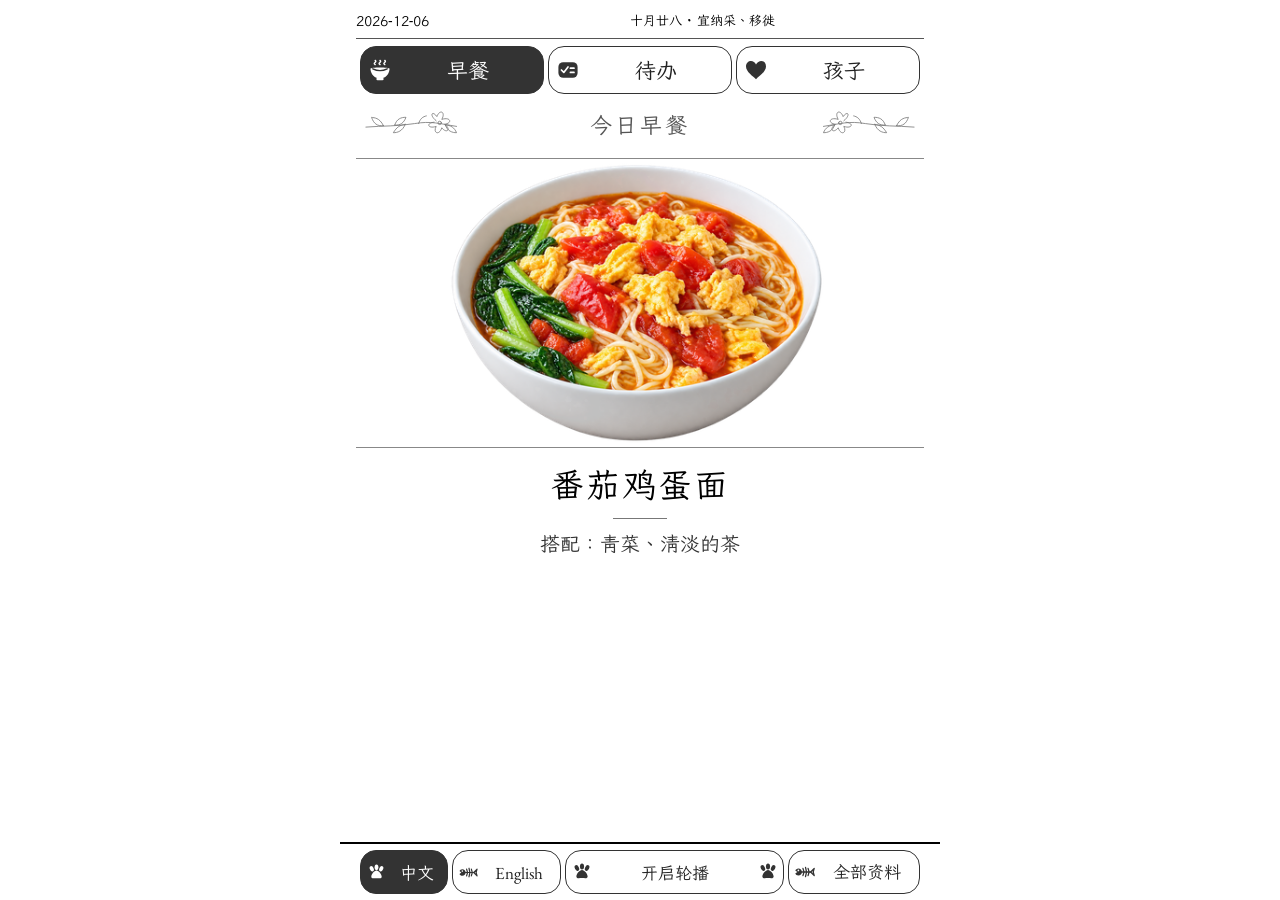
==== commit a3dd61cf: "Publish bilingual family dashboard" ====
--- a/family/index.html
+++ b/family/index.html
@@ -60,9 +60,9 @@
 </div>
 <footer class="controls" id="controls"><nav class="footer-row" aria-label="语言与自动切换"><div class="language language-zh"><button id="zh" type="button">中文</button></div><div class="language language-en"><button id="en" type="button">English</button></div><div><button id="play" type="button">停止轮播</button></div><div class="all-cell"><a id="all-data" class="all-data" href="all.html?lang=zh">全部资料</a></div></nav></footer>
 <script id="initial-data" type="application/json">{"schemaVersion":2,"demo":false,"updatedAt":"2026-11-18","settings":{"intervalSeconds":120,"autoRotate":false,"controlVersion":3,"showPage":"","clientVersion":"20261118-load1","pollIntervalSeconds":7200},"breakfasts":[{"date":"2026-10-26","mealId":"b04"}],"pages":[{"id":"family","label":"早餐","lang":"zh-CN","title":"早餐","reminders":[],"items":[{"id":"daily-floors-bathrooms","weekdays":[0,1,2,3,4,5,6],"start":"15:00","end":"17:00","text":"拖地、清洁卫生间和地垫","textEn":"Mop floors; clean bathrooms and mat","done":false,"detail":"全屋地板、两个卫生间（含马桶）、客厅地垫","detailEn":"All floors, both bathrooms including toilets, and the living room floor mat","group":"cleaning","fullText":"拖全屋地板；清洁两卫（含马桶）、客厅地垫","fullTextEn":"Mop all floors; clean both bathrooms, toilets and living room mat"},{"id":"daily-water-plants","weekdays":[6],"text":"浇花","textEn":"Water plants","done":false,"detail":"苔藓、兰花","detailEn":"Moss and orchids","group":"other","period":"morning"},{"id":"clean-kitchen","weekdays":[1],"start":"15:00","end":"17:00","text":"清洁厨房","textEn":"Clean kitchen","done":false,"group":"cleaning"},{"id":"clean-master-bathrooms","weekdays":[2],"start":"15:00","end":"17:00","text":"清洁主卧、书房和卫浴","textEn":"Clean master, study and bathrooms","done":false,"detail":"主卧、书房、主卫、次卫","detailEn":"Master bedroom, study, main bathroom and second bathroom","group":"cleaning","fullText":"清洁主卧、书房、主卫、次卫","fullTextEn":"Clean master bedroom, study and both bathrooms"},{"id":"clean-grandma-kids-balcony","weekdays":[3,6],"start":"15:00","end":"17:00","text":"清洁老人房、儿童房和阳台","textEn":"Clean Grandma’s/kids’ rooms and balcony","done":false,"group":"cleaning"},{"id":"clean-living-entry","weekdays":[4,0],"start":"15:00","end":"17:00","text":"清洁客餐厅、玄关和门外","textEn":"Clean living/dining, entry and outside","done":false,"group":"cleaning"},{"id":"clean-master-study","weekdays":[5],"start":"15:00","end":"17:00","text":"清洁主卧和书房","textEn":"Clean master bedroom and study","done":false,"group":"cleaning"},{"id":"wash-cushion-covers","weekdays":[1],"start":"15:00","end":"17:00","text":"洗坐垫、靠垫套","textEn":"Wash cushions and covers","done":false,"group":"cleaning"},{"id":"linen-master","weekdays":[2],"start":"15:00","end":"17:00","text":"换洗床单 · 主卧","textEn":"Change & wash sheets · Master bedroom","done":false,"note":"洗净后先晾晒，再烘至完全干透，归位。","noteEn":"Wash, air-dry, then tumble-dry until fully dry and put away.","detail":"枕巾、毛巾、干发帽","detailEn":"Pillow towels, towels and hair-drying caps","group":"linen"},{"id":"linen-wryan","weekdays":[3],"start":"15:00","end":"17:00","text":"换洗床单 · 启启","textEn":"Change & wash sheets · Wryan","done":false,"note":"洗净后先晾晒，再烘至完全干透，归位。","noteEn":"Wash, air-dry, then tumble-dry until fully dry and put away.","detail":"枕巾、浴巾、干发帽","detailEn":"Pillow towels, bath towels and hair-drying caps","group":"linen"},{"id":"linen-grandma","weekdays":[4],"start":"15:00","end":"17:00","text":"换洗床单 · 奶奶","textEn":"Change & wash sheets · Grandma","done":false,"note":"洗净后先晾晒，再烘至完全干透，归位。","noteEn":"Wash, air-dry, then tumble-dry until fully dry and put away.","group":"linen"},{"id":"linen-chengcheng","weekdays":[5],"start":"15:00","end":"17:00","text":"换洗床单 · 橙橙","textEn":"Change & wash sheets · Chengcheng","done":false,"note":"洗净后先晾晒，再烘至完全干透，归位。","noteEn":"Wash, air-dry, then tumble-dry until fully dry and put away.","group":"linen"},{"id":"flowers-irrigation","weekdays":[6],"start":"15:00","end":"17:00","text":"检查灌溉","textEn":"Check irrigation","done":false,"group":"other","detail":"确认自动灌溉水龙头已打开","detailEn":"Confirm the automatic irrigation tap is open"},{"id":"feed-turtle","weekdays":[0],"start":"15:00","end":"17:00","text":"喂乌龟","textEn":"Feed the turtle","done":false,"group":"other"}]},{"id":"family_en","label":"Breakfast","lang":"en","sourceId":"family","title":"Breakfast","items":[]},{"id":"tasks","label":"待办","lang":"zh-CN","sourceId":"family","title":"待办事项","items":[]},{"id":"tasks_en","label":"Tasks","lang":"en","sourceId":"family","title":"To do","items":[]},{"id":"child","label":"孩子","lang":"zh-CN","title":"今天的安排","items":[]},{"id":"child_en","label":"Child","lang":"en","sourceId":"child","title":"Today’s plan","items":[]}],"breakfastRotation":{"enabled":true,"startDate":"2026-10-25","mealIds":["b01","b02","b03","b04","b05","b06","b07"],"strategy":"shuffle-bag","seed":4069039000,"noodleIds":["b05","b06"],"weekendNoodles":true}}</script>
-<script id="initial-schedule" type="application/json">{"schemaVersion":2,"timezone":"Asia/Shanghai","validFrom":"2026-10-19","validThrough":"2026-11-22","source":{"kind":"user-image","file":"docs/sources/课程表_20261116-20261122.png","description":"保留10月19日至11月15日四周历史安排。按用户新图片录入11月16日至22日。周四有午餐、数学和作业。周六显示考试提示，时间未注明。","dateBasis":"图片未印日期。用户于2026年11月15日提供下周课表，按北京时间下一周11月16日至22日录入。","weekly":"原固定规则自2026-10-24至2026-11-01：周三四五17:45–18:45体育课，其余日同时间户外活动。用户于2026-11-02确认：从当日起周一至周五08:45–09:45体育课，每天17:00–18:00户外活动。按生效日期分期保留历史；固定活动独立于辅导课表有效期。2026-11-03例外：用户最新确认取消当天户外活动，保留英文面试；常规户外规则在该日暂停。 2026-11-10例外，用户于11月8日确认取消当天户外活动，保留英文面试。 2026-11-17例外，用户于11月15日确认取消当天户外活动，保留英文面试。","weeks":[{"validFrom":"2026-10-19","validThrough":"2026-10-25","file":"docs/sources/课程表_20261019-20261025.png","description":"下午及晚间按用户课程表图片录入；上午没有课程，活动为用户允许补充的示例。10月25日另按用户更正安排上午玩耍、下午自由阅读/手工、无晚间复习。"},{"validFrom":"2026-10-26","validThrough":"2026-11-01","file":"docs/sources/课程表_20261026-20261101.png","description":"周六英文10:30–12:30，午餐12:30–13:30，测试或自习13:30–15:30；本周日白天休息，19:30–20:45复习、阅读。"},{"validFrom":"2026-11-02","validThrough":"2026-11-08","file":"docs/sources/课程表_20261102-20261108.png","description":"工作日英文10:30–12:30、午餐12:30–13:30；周一三四数学、周二五中文；周二英文面试15:30–17:30，其余工作日作业和单词15:30–17:00；周六上午休息、测试13:30–16:30，周日白天休息；每天19:30–20:45复习、阅读。"},{"validFrom":"2026-11-09","validThrough":"2026-11-15","file":"docs/sources/课程表_20261109-20261115.png","description":"周一二三五有英文10:30–12:30和午餐12:30–13:30，周一三下午数学和作业，周二下午中文和英文面试，周五下午中文和作业。周四仅英文10:30–12:30及晚间复习，12:30至17:00留白。周六上午休息，13:30–16:30测试。周日白天休息。每天19:30–20:45复习、阅读。11月10日户外活动按用户确认取消。"},{"validFrom":"2026-11-16","validThrough":"2026-11-22","file":"docs/sources/课程表_20261116-20261122.png","description":"工作日每天英文10:30–12:30、午餐12:30–13:30。周一三四数学13:30–15:30，周二五中文同时间。周二英文面试15:30–17:30，其余工作日作业和单词15:30–17:00。周六图片为考试加油提示，考试时间未注明，使用考试日备注。周日白天休息。每天19:30–20:45复习、阅读。11月17日户外活动按用户确认取消。"}],"updates":[{"date":"2026-11-02","file":"docs/sources/体育课调整来源_20261102.png","description":"用户要求体育课移到早上，截图明确周一至周五08:45–09:45体育课，并写08:00–08:45在家上课；后一句按相邻工作日上下文补入11/2–11/6五个日期，不设为长期每周课程。用户另行文字要求下午5:00–6:00户外活动，按每天17:00–18:00更新；周二11/3与既有15:30–17:30英文面试冲突，用户最新明确取消11/3当天户外活动，保留英文面试；其他日期户外活动保持17:00–18:00。"},{"date":"2026-11-08","file":"docs/sources/课程表_20261109-20261115.png","description":"用户确认新图用于11月9日至15日，取消11月10日当天17:00–18:00户外活动，保留15:30–17:30英文面试。"},{"date":"2026-11-15","file":"docs/sources/课程表_20261116-20261122.png","description":"用户要求更新11月16日至22日课表，并确认取消11月17日当天17:00–18:00户外活动，保留英文面试。"}]},"weeklyItems":[{"id":"weekly-pe","weekdays":[3,4,5],"startDate":"2026-10-24","start":"17:45","end":"18:45","text":"体育课","textEn":"PE class","kind":"lesson","example":false,"endDate":"2026-11-01"},{"id":"weekly-outdoors","weekdays":[0,1,2,6],"startDate":"2026-10-24","start":"17:45","end":"18:45","text":"户外活动","textEn":"Outdoor activities","kind":"activity","example":false,"endDate":"2026-11-01"},{"id":"weekly-pe-morning","weekdays":[1,2,3,4,5],"startDate":"2026-11-02","start":"08:45","end":"09:45","text":"体育课","textEn":"PE class","kind":"lesson","example":false},{"id":"weekly-outdoors-afternoon","weekdays":[0,1,2,3,4,5,6],"startDate":"2026-11-02","start":"17:00","end":"18:00","text":"户外活动","textEn":"Outdoor activities","kind":"activity","example":false,"endDate":"2026-11-02"},{"id":"weekly-outdoors-afternoon-after-interview","weekdays":[0,1,2,3,4,5,6],"startDate":"2026-11-04","start":"17:00","end":"18:00","text":"户外活动","textEn":"Outdoor activities","kind":"activity","example":false,"endDate":"2026-11-09"},{"id":"weekly-outdoors-afternoon-after-nov10-interview","weekdays":[0,1,2,3,4,5,6],"startDate":"2026-11-11","start":"17:00","end":"18:00","text":"户外活动","textEn":"Outdoor activities","kind":"activity","example":false,"endDate":"2026-11-16"},{"id":"weekly-outdoors-afternoon-after-nov17-interview","weekdays":[0,1,2,3,4,5,6],"startDate":"2026-11-18","start":"17:00","end":"18:00","text":"户外活动","textEn":"Outdoor activities","kind":"activity","example":false}],"days":[{"date":"2026-10-19","noteZh":"","noteEn":"","items":[{"id":"2026-10-19-morning-reading","start":"09:00","end":"09:20","text":"阅读","textEn":"Reading","example":true,"kind":"activity"},{"id":"2026-10-19-morning-free-time","start":"09:30","end":"10:00","text":"自由活动","textEn":"Free time","example":true,"kind":"activity"},{"id":"2026-10-19-afternoon-1","start":"13:30","end":"15:30","text":"英文","textEn":"English","example":false,"kind":"lesson"},{"id":"2026-10-19-afternoon-2","start":"15:30","end":"16:30","text":"完成作业、记单词","textEn":"Homework and vocabulary","example":false,"kind":"study"},{"id":"2026-10-19-evening-study","start":"19:30","end":"20:45","text":"复习、阅读","textEn":"Review and reading","example":false,"kind":"study"}]},{"date":"2026-10-20","noteZh":"","noteEn":"","items":[{"id":"2026-10-20-morning-reading","start":"09:00","end":"09:20","text":"阅读","textEn":"Reading","example":true,"kind":"activity"},{"id":"2026-10-20-morning-free-time","start":"09:30","end":"10:00","text":"自由活动","textEn":"Free time","example":true,"kind":"activity"},{"id":"2026-10-20-afternoon-1","start":"13:30","end":"15:30","text":"中文","textEn":"Chinese","example":false,"kind":"lesson"},{"id":"2026-10-20-afternoon-2","start":"15:30","end":"17:30","text":"英文","textEn":"English","example":false,"kind":"lesson"},{"id":"2026-10-20-evening-study","start":"19:30","end":"20:45","text":"复习、阅读","textEn":"Review and reading","example":false,"kind":"study"}]},{"date":"2026-10-21","noteZh":"","noteEn":"","items":[{"id":"2026-10-21-morning-reading","start":"09:00","end":"09:20","text":"阅读","textEn":"Reading","example":true,"kind":"activity"},{"id":"2026-10-21-morning-free-time","start":"09:30","end":"10:00","text":"自由活动","textEn":"Free time","example":true,"kind":"activity"},{"id":"2026-10-21-afternoon-1","start":"13:30","end":"15:30","text":"数学","textEn":"Maths","example":false,"kind":"lesson"},{"id":"2026-10-21-afternoon-2","start":"15:30","end":"16:30","text":"完成作业、记单词","textEn":"Homework and vocabulary","example":false,"kind":"study"},{"id":"2026-10-21-evening-study","start":"19:30","end":"20:45","text":"复习、阅读","textEn":"Review and reading","example":false,"kind":"study"}]},{"date":"2026-10-22","noteZh":"","noteEn":"","items":[{"id":"2026-10-22-morning-reading","start":"09:00","end":"09:20","text":"阅读","textEn":"Reading","example":true,"kind":"activity"},{"id":"2026-10-22-morning-free-time","start":"09:30","end":"10:00","text":"自由活动","textEn":"Free time","example":true,"kind":"activity"},{"id":"2026-10-22-afternoon-1","start":"13:30","end":"15:30","text":"数学","textEn":"Maths","example":false,"kind":"lesson"},{"id":"2026-10-22-afternoon-2","start":"15:30","end":"16:30","text":"完成作业、记单词","textEn":"Homework and vocabulary","example":false,"kind":"study"},{"id":"2026-10-22-evening-study","start":"19:30","end":"20:45","text":"复习、阅读","textEn":"Review and reading","example":false,"kind":"study"}]},{"date":"2026-10-23","noteZh":"","noteEn":"","items":[{"id":"2026-10-23-morning-reading","start":"09:00","end":"09:20","text":"阅读","textEn":"Reading","example":true,"kind":"activity"},{"id":"2026-10-23-morning-free-time","start":"09:30","end":"10:00","text":"自由活动","textEn":"Free time","example":true,"kind":"activity"},{"id":"2026-10-23-afternoon-1","start":"13:30","end":"15:30","text":"中文","textEn":"Chinese","example":false,"kind":"lesson"},{"id":"2026-10-23-afternoon-2","start":"15:30","end":"16:30","text":"完成作业、记单词","textEn":"Homework and vocabulary","example":false,"kind":"study"},{"id":"2026-10-23-evening-study","start":"19:30","end":"20:45","text":"复习、阅读","textEn":"Review and reading","example":false,"kind":"study"}]},{"date":"2026-10-24","noteZh":"","noteEn":"","items":[{"id":"2026-10-24-morning-reading","start":"09:00","end":"09:20","text":"阅读","textEn":"Reading","example":true,"kind":"activity"},{"id":"2026-10-24-morning-free-time","start":"09:30","end":"10:00","text":"自由活动","textEn":"Free time","example":true,"kind":"activity"},{"id":"2026-10-24-afternoon-1","start":"13:30","end":"15:30","text":"测试或自习","textEn":"Test or self-study","example":false,"kind":"study"},{"id":"2026-10-24-afternoon-2","start":"15:30","end":"17:30","text":"英文","textEn":"English","example":false,"kind":"lesson"},{"id":"2026-10-24-evening-study","start":"19:30","end":"20:45","text":"复习、阅读","textEn":"Review and reading","example":false,"kind":"study"}]},{"date":"2026-10-25","noteZh":"","noteEn":"","items":[{"id":"2026-10-25-morning-play","period":"morning","text":"玩耍","textEn":"Play","example":false,"kind":"activity"},{"id":"2026-10-25-afternoon-reading-crafts","period":"afternoon","text":"自由阅读/手工","textEn":"Free reading / Crafts","example":false,"kind":"activity"}]},{"date":"2026-10-26","noteZh":"","noteEn":"","items":[{"id":"2026-10-26-morning-school","period":"morning","text":"上学","textEn":"School","example":false,"kind":"lesson"},{"id":"2026-10-26-afternoon-1","start":"13:30","end":"15:30","text":"英文","textEn":"English","example":false,"kind":"lesson"},{"id":"2026-10-26-afternoon-2","start":"15:30","end":"16:30","text":"完成作业、记单词","textEn":"Homework and vocabulary","example":false,"kind":"study"},{"id":"2026-10-26-evening-study","start":"19:30","end":"20:45","text":"复习、阅读","textEn":"Review and reading","example":false,"kind":"study"}]},{"date":"2026-10-27","noteZh":"","noteEn":"","items":[{"id":"2026-10-27-morning-school","period":"morning","text":"上学","textEn":"School","example":false,"kind":"lesson"},{"id":"2026-10-27-afternoon-1","start":"13:30","end":"15:30","text":"中文","textEn":"Chinese","example":false,"kind":"lesson"},{"id":"2026-10-27-afternoon-2","start":"15:30","end":"17:30","text":"英文","textEn":"English","example":false,"kind":"lesson"},{"id":"2026-10-27-evening-study","start":"19:30","end":"20:45","text":"复习、阅读","textEn":"Review and reading","example":false,"kind":"study"}]},{"date":"2026-10-28","noteZh":"","noteEn":"","items":[{"id":"2026-10-28-morning-school","period":"morning","text":"上学","textEn":"School","example":false,"kind":"lesson"},{"id":"2026-10-28-afternoon-1","start":"13:30","end":"15:30","text":"数学","textEn":"Maths","example":false,"kind":"lesson"},{"id":"2026-10-28-afternoon-2","start":"15:30","end":"16:30","text":"完成作业、记单词","textEn":"Homework and vocabulary","example":false,"kind":"study"},{"id":"2026-10-28-evening-study","start":"19:30","end":"20:45","text":"复习、阅读","textEn":"Review and reading","example":false,"kind":"study"}]},{"date":"2026-10-29","noteZh":"","noteEn":"","items":[{"id":"2026-10-29-morning-school","period":"morning","text":"上学","textEn":"School","example":false,"kind":"lesson"},{"id":"2026-10-29-afternoon-1","start":"13:30","end":"15:30","text":"数学","textEn":"Maths","example":false,"kind":"lesson"},{"id":"2026-10-29-afternoon-2","start":"15:30","end":"16:30","text":"完成作业、记单词","textEn":"Homework and vocabulary","example":false,"kind":"study"},{"id":"2026-10-29-evening-study","start":"19:30","end":"20:45","text":"复习、阅读","textEn":"Review and reading","example":false,"kind":"study"}]},{"date":"2026-10-30","noteZh":"","noteEn":"","items":[{"id":"2026-10-30-morning-school","period":"morning","text":"上学","textEn":"School","example":false,"kind":"lesson"},{"id":"2026-10-30-afternoon-1","start":"13:30","end":"15:30","text":"中文","textEn":"Chinese","example":false,"kind":"lesson"},{"id":"2026-10-30-afternoon-2","start":"15:30","end":"16:30","text":"完成作业、记单词","textEn":"Homework and vocabulary","example":false,"kind":"study"},{"id":"2026-10-30-evening-study","start":"19:30","end":"20:45","text":"复习、阅读","textEn":"Review and reading","example":false,"kind":"study"}]},{"date":"2026-10-31","noteZh":"","noteEn":"","items":[{"id":"2026-10-31-morning-english","start":"10:30","end":"12:30","text":"英文","textEn":"English","example":false,"kind":"lesson"},{"id":"2026-10-31-lunch","start":"12:30","end":"13:30","text":"午餐","textEn":"Lunch","example":false,"kind":"activity"},{"id":"2026-10-31-afternoon-test","start":"13:30","end":"15:30","text":"测试或自习","textEn":"Test or self-study","example":false,"kind":"study"},{"id":"2026-10-31-evening-study","start":"19:30","end":"20:45","text":"复习、阅读","textEn":"Review and reading","example":false,"kind":"study"}]},{"date":"2026-11-01","noteZh":"白天休息","noteEn":"Rest during the day","items":[{"id":"2026-11-01-evening-study","start":"19:30","end":"20:45","text":"复习、阅读","textEn":"Review and reading","example":false,"kind":"study"}]},{"date":"2026-11-02","noteZh":"","noteEn":"","items":[{"id":"2026-11-02-home-lesson","start":"08:00","end":"08:45","text":"在家上课","textEn":"Home lesson","example":false,"kind":"lesson"},{"id":"2026-11-02-morning-english","start":"10:30","end":"12:30","text":"英文","textEn":"English","example":false,"kind":"lesson"},{"id":"2026-11-02-lunch","start":"12:30","end":"13:30","text":"午餐","textEn":"Lunch","example":false,"kind":"activity"},{"id":"2026-11-02-afternoon-lesson","start":"13:30","end":"15:30","text":"数学","textEn":"Maths","example":false,"kind":"lesson"},{"id":"2026-11-02-afternoon-followup","start":"15:30","end":"17:00","text":"完成作业、记单词","textEn":"Homework and vocabulary","example":false,"kind":"study"},{"id":"2026-11-02-evening-study","start":"19:30","end":"20:45","text":"复习、阅读","textEn":"Review and reading","example":false,"kind":"study"}]},{"date":"2026-11-03","noteZh":"","noteEn":"","items":[{"id":"2026-11-03-home-lesson","start":"08:00","end":"08:45","text":"在家上课","textEn":"Home lesson","example":false,"kind":"lesson"},{"id":"2026-11-03-morning-english","start":"10:30","end":"12:30","text":"英文","textEn":"English","example":false,"kind":"lesson"},{"id":"2026-11-03-lunch","start":"12:30","end":"13:30","text":"午餐","textEn":"Lunch","example":false,"kind":"activity"},{"id":"2026-11-03-afternoon-lesson","start":"13:30","end":"15:30","text":"中文","textEn":"Chinese","example":false,"kind":"lesson"},{"id":"2026-11-03-afternoon-followup","start":"15:30","end":"17:30","text":"英文面试","textEn":"English interview","example":false,"kind":"lesson"},{"id":"2026-11-03-evening-study","start":"19:30","end":"20:45","text":"复习、阅读","textEn":"Review and reading","example":false,"kind":"study"}]},{"date":"2026-11-04","noteZh":"","noteEn":"","items":[{"id":"2026-11-04-home-lesson","start":"08:00","end":"08:45","text":"在家上课","textEn":"Home lesson","example":false,"kind":"lesson"},{"id":"2026-11-04-morning-english","start":"10:30","end":"12:30","text":"英文","textEn":"English","example":false,"kind":"lesson"},{"id":"2026-11-04-lunch","start":"12:30","end":"13:30","text":"午餐","textEn":"Lunch","example":false,"kind":"activity"},{"id":"2026-11-04-afternoon-lesson","start":"13:30","end":"15:30","text":"数学","textEn":"Maths","example":false,"kind":"lesson"},{"id":"2026-11-04-afternoon-followup","start":"15:30","end":"17:00","text":"完成作业、记单词","textEn":"Homework and vocabulary","example":false,"kind":"study"},{"id":"2026-11-04-evening-study","start":"19:30","end":"20:45","text":"复习、阅读","textEn":"Review and reading","example":false,"kind":"study"}]},{"date":"2026-11-05","noteZh":"","noteEn":"","items":[{"id":"2026-11-05-home-lesson","start":"08:00","end":"08:45","text":"在家上课","textEn":"Home lesson","example":false,"kind":"lesson"},{"id":"2026-11-05-morning-english","start":"10:30","end":"12:30","text":"英文","textEn":"English","example":false,"kind":"lesson"},{"id":"2026-11-05-lunch","start":"12:30","end":"13:30","text":"午餐","textEn":"Lunch","example":false,"kind":"activity"},{"id":"2026-11-05-afternoon-lesson","start":"13:30","end":"15:30","text":"数学","textEn":"Maths","example":false,"kind":"lesson"},{"id":"2026-11-05-afternoon-followup","start":"15:30","end":"17:00","text":"完成作业、记单词","textEn":"Homework and vocabulary","example":false,"kind":"study"},{"id":"2026-11-05-evening-study","start":"19:30","end":"20:45","text":"复习、阅读","textEn":"Review and reading","example":false,"kind":"study"}]},{"date":"2026-11-06","noteZh":"","noteEn":"","items":[{"id":"2026-11-06-home-lesson","start":"08:00","end":"08:45","text":"在家上课","textEn":"Home lesson","example":false,"kind":"lesson"},{"id":"2026-11-06-morning-english","start":"10:30","end":"12:30","text":"英文","textEn":"English","example":false,"kind":"lesson"},{"id":"2026-11-06-lunch","start":"12:30","end":"13:30","text":"午餐","textEn":"Lunch","example":false,"kind":"activity"},{"id":"2026-11-06-afternoon-lesson","start":"13:30","end":"15:30","text":"中文","textEn":"Chinese","example":false,"kind":"lesson"},{"id":"2026-11-06-afternoon-followup","start":"15:30","end":"17:00","text":"完成作业、记单词","textEn":"Homework and vocabulary","example":false,"kind":"study"},{"id":"2026-11-06-evening-study","start":"19:30","end":"20:45","text":"复习、阅读","textEn":"Review and reading","example":false,"kind":"study"}]},{"date":"2026-11-07","noteZh":"上午休息","noteEn":"Rest in the morning","items":[{"id":"2026-11-07-afternoon-test","start":"13:30","end":"16:30","text":"测试","textEn":"Test","example":false,"kind":"study"},{"id":"2026-11-07-evening-study","start":"19:30","end":"20:45","text":"复习、阅读","textEn":"Review and reading","example":false,"kind":"study"}]},{"date":"2026-11-08","noteZh":"白天休息","noteEn":"Rest during the day","items":[{"id":"2026-11-08-evening-study","start":"19:30","end":"20:45","text":"复习、阅读","textEn":"Review and reading","example":false,"kind":"study"}]},{"date":"2026-11-09","noteZh":"","noteEn":"","items":[{"id":"2026-11-09-morning-english","start":"10:30","end":"12:30","text":"英文","textEn":"English","example":false,"kind":"lesson"},{"id":"2026-11-09-lunch","start":"12:30","end":"13:30","text":"午餐","textEn":"Lunch","example":false,"kind":"activity"},{"id":"2026-11-09-afternoon-lesson","start":"13:30","end":"15:30","text":"数学","textEn":"Maths","example":false,"kind":"lesson"},{"id":"2026-11-09-afternoon-followup","start":"15:30","end":"17:00","text":"完成作业、记单词","textEn":"Homework and vocabulary","example":false,"kind":"study"},{"id":"2026-11-09-evening-study","start":"19:30","end":"20:45","text":"复习、阅读","textEn":"Review and reading","example":false,"kind":"study"}]},{"date":"2026-11-10","noteZh":"","noteEn":"","items":[{"id":"2026-11-10-morning-english","start":"10:30","end":"12:30","text":"英文","textEn":"English","example":false,"kind":"lesson"},{"id":"2026-11-10-lunch","start":"12:30","end":"13:30","text":"午餐","textEn":"Lunch","example":false,"kind":"activity"},{"id":"2026-11-10-afternoon-lesson","start":"13:30","end":"15:30","text":"中文","textEn":"Chinese","example":false,"kind":"lesson"},{"id":"2026-11-10-afternoon-followup","start":"15:30","end":"17:30","text":"英文面试","textEn":"English interview","example":false,"kind":"lesson"},{"id":"2026-11-10-evening-study","start":"19:30","end":"20:45","text":"复习、阅读","textEn":"Review and reading","example":false,"kind":"study"}]},{"date":"2026-11-11","noteZh":"","noteEn":"","items":[{"id":"2026-11-11-morning-english","start":"10:30","end":"12:30","text":"英文","textEn":"English","example":false,"kind":"lesson"},{"id":"2026-11-11-lunch","start":"12:30","end":"13:30","text":"午餐","textEn":"Lunch","example":false,"kind":"activity"},{"id":"2026-11-11-afternoon-lesson","start":"13:30","end":"15:30","text":"数学","textEn":"Maths","example":false,"kind":"lesson"},{"id":"2026-11-11-afternoon-followup","start":"15:30","end":"17:00","text":"完成作业、记单词","textEn":"Homework and vocabulary","example":false,"kind":"study"},{"id":"2026-11-11-evening-study","start":"19:30","end":"20:45","text":"复习、阅读","textEn":"Review and reading","example":false,"kind":"study"}]},{"date":"2026-11-12","noteZh":"","noteEn":"","items":[{"id":"2026-11-12-morning-english","start":"10:30","end":"12:30","text":"英文","textEn":"English","example":false,"kind":"lesson"},{"id":"2026-11-12-evening-study","start":"19:30","end":"20:45","text":"复习、阅读","textEn":"Review and reading","example":false,"kind":"study"}]},{"date":"2026-11-13","noteZh":"","noteEn":"","items":[{"id":"2026-11-13-morning-english","start":"10:30","end":"12:30","text":"英文","textEn":"English","example":false,"kind":"lesson"},{"id":"2026-11-13-lunch","start":"12:30","end":"13:30","text":"午餐","textEn":"Lunch","example":false,"kind":"activity"},{"id":"2026-11-13-afternoon-lesson","start":"13:30","end":"15:30","text":"中文","textEn":"Chinese","example":false,"kind":"lesson"},{"id":"2026-11-13-afternoon-followup","start":"15:30","end":"17:00","text":"完成作业、记单词","textEn":"Homework and vocabulary","example":false,"kind":"study"},{"id":"2026-11-13-evening-study","start":"19:30","end":"20:45","text":"复习、阅读","textEn":"Review and reading","example":false,"kind":"study"}]},{"date":"2026-11-14","noteZh":"上午休息","noteEn":"Rest in the morning","items":[{"id":"2026-11-14-afternoon-test","start":"13:30","end":"16:30","text":"测试","textEn":"Test","example":false,"kind":"study"},{"id":"2026-11-14-evening-study","start":"19:30","end":"20:45","text":"复习、阅读","textEn":"Review and reading","example":false,"kind":"study"}]},{"date":"2026-11-15","noteZh":"白天休息","noteEn":"Rest during the day","items":[{"id":"2026-11-15-evening-study","start":"19:30","end":"20:45","text":"复习、阅读","textEn":"Review and reading","example":false,"kind":"study"}]},{"date":"2026-11-16","noteZh":"","noteEn":"","items":[{"id":"2026-11-16-morning-english","start":"10:30","end":"12:30","text":"英文","textEn":"English","example":false,"kind":"lesson"},{"id":"2026-11-16-lunch","start":"12:30","end":"13:30","text":"午餐","textEn":"Lunch","example":false,"kind":"activity"},{"id":"2026-11-16-afternoon-lesson","start":"13:30","end":"15:30","text":"数学","textEn":"Maths","example":false,"kind":"lesson"},{"id":"2026-11-16-afternoon-followup","start":"15:30","end":"17:00","text":"完成作业、记单词","textEn":"Homework and vocabulary","example":false,"kind":"study"},{"id":"2026-11-16-evening-study","start":"19:30","end":"20:45","text":"复习、阅读","textEn":"Review and reading","example":false,"kind":"study"}]},{"date":"2026-11-17","noteZh":"","noteEn":"","items":[{"id":"2026-11-17-morning-english","start":"10:30","end":"12:30","text":"英文","textEn":"English","example":false,"kind":"lesson"},{"id":"2026-11-17-lunch","start":"12:30","end":"13:30","text":"午餐","textEn":"Lunch","example":false,"kind":"activity"},{"id":"2026-11-17-afternoon-lesson","start":"13:30","end":"15:30","text":"中文","textEn":"Chinese","example":false,"kind":"lesson"},{"id":"2026-11-17-afternoon-followup","start":"15:30","end":"17:30","text":"英文面试","textEn":"English interview","example":false,"kind":"lesson"},{"id":"2026-11-17-evening-study","start":"19:30","end":"20:45","text":"复习、阅读","textEn":"Review and reading","example":false,"kind":"study"}]},{"date":"2026-11-18","noteZh":"","noteEn":"","items":[{"id":"2026-11-18-morning-english","start":"10:30","end":"12:30","text":"英文","textEn":"English","example":false,"kind":"lesson"},{"id":"2026-11-18-lunch","start":"12:30","end":"13:30","text":"午餐","textEn":"Lunch","example":false,"kind":"activity"},{"id":"2026-11-18-afternoon-lesson","start":"13:30","end":"15:30","text":"数学","textEn":"Maths","example":false,"kind":"lesson"},{"id":"2026-11-18-afternoon-followup","start":"15:30","end":"17:00","text":"完成作业、记单词","textEn":"Homework and vocabulary","example":false,"kind":"study"},{"id":"2026-11-18-evening-study","start":"19:30","end":"20:45","text":"复习、阅读","textEn":"Review and reading","example":false,"kind":"study"}]},{"date":"2026-11-19","noteZh":"","noteEn":"","items":[{"id":"2026-11-19-morning-english","start":"10:30","end":"12:30","text":"英文","textEn":"English","example":false,"kind":"lesson"},{"id":"2026-11-19-lunch","start":"12:30","end":"13:30","text":"午餐","textEn":"Lunch","example":false,"kind":"activity"},{"id":"2026-11-19-afternoon-lesson","start":"13:30","end":"15:30","text":"数学","textEn":"Maths","example":false,"kind":"lesson"},{"id":"2026-11-19-afternoon-followup","start":"15:30","end":"17:00","text":"完成作业、记单词","textEn":"Homework and vocabulary","example":false,"kind":"study"},{"id":"2026-11-19-evening-study","start":"19:30","end":"20:45","text":"复习、阅读","textEn":"Review and reading","example":false,"kind":"study"}]},{"date":"2026-11-20","noteZh":"","noteEn":"","items":[{"id":"2026-11-20-morning-english","start":"10:30","end":"12:30","text":"英文","textEn":"English","example":false,"kind":"lesson"},{"id":"2026-11-20-lunch","start":"12:30","end":"13:30","text":"午餐","textEn":"Lunch","example":false,"kind":"activity"},{"id":"2026-11-20-afternoon-lesson","start":"13:30","end":"15:30","text":"中文","textEn":"Chinese","example":false,"kind":"lesson"},{"id":"2026-11-20-afternoon-followup","start":"15:30","end":"17:00","text":"完成作业、记单词","textEn":"Homework and vocabulary","example":false,"kind":"study"},{"id":"2026-11-20-evening-study","start":"19:30","end":"20:45","text":"复习、阅读","textEn":"Review and reading","example":false,"kind":"study"}]},{"date":"2026-11-21","noteZh":"考试","noteEn":"Exam","items":[{"id":"2026-11-21-evening-study","start":"19:30","end":"20:45","text":"复习、阅读","textEn":"Review and reading","example":false,"kind":"study"}]},{"date":"2026-11-22","noteZh":"白天休息","noteEn":"Rest during the day","items":[{"id":"2026-11-22-evening-study","start":"19:30","end":"20:45","text":"复习、阅读","textEn":"Review and reading","example":false,"kind":"study"}]}]}</script>
+<script id="initial-schedule" type="application/json">{"schemaVersion":2,"timezone":"Asia/Shanghai","validFrom":"2026-10-19","validThrough":"2026-11-29","source":{"kind":"user-image","file":"docs/sources/课程表_20261123-20261129.jpg","description":"保留10月19日至11月22日五周历史安排。按新图片录入11月23日至29日，周六为有明确钟点的中英数测试。","dateBasis":"图片未印日期。用户于2026年11月22日提供图片并要求更新，按现有课表结束后的下一完整周11月23日至29日录入。","weekly":"原固定规则自2026-10-24至2026-11-01：周三四五17:45–18:45体育课，其余日同时间户外活动。用户于2026-11-02确认：从当日起周一至周五08:45–09:45体育课，每天17:00–18:00户外活动。按生效日期分期保留历史；固定活动独立于辅导课表有效期。2026-11-03例外：用户最新确认取消当天户外活动，保留英文面试；常规户外规则在该日暂停。 2026-11-10例外，用户于11月8日确认取消当天户外活动，保留英文面试。 2026-11-17例外，用户于11月15日确认取消当天户外活动，保留英文面试。 11月24日英文面试与固定户外活动重叠，沿用前三周处理，仅该日暂停户外活动。","weeks":[{"validFrom":"2026-10-19","validThrough":"2026-10-25","file":"docs/sources/课程表_20261019-20261025.png","description":"下午及晚间按用户课程表图片录入；上午没有课程，活动为用户允许补充的示例。10月25日另按用户更正安排上午玩耍、下午自由阅读/手工、无晚间复习。"},{"validFrom":"2026-10-26","validThrough":"2026-11-01","file":"docs/sources/课程表_20261026-20261101.png","description":"周六英文10:30–12:30，午餐12:30–13:30，测试或自习13:30–15:30；本周日白天休息，19:30–20:45复习、阅读。"},{"validFrom":"2026-11-02","validThrough":"2026-11-08","file":"docs/sources/课程表_20261102-20261108.png","description":"工作日英文10:30–12:30、午餐12:30–13:30；周一三四数学、周二五中文；周二英文面试15:30–17:30，其余工作日作业和单词15:30–17:00；周六上午休息、测试13:30–16:30，周日白天休息；每天19:30–20:45复习、阅读。"},{"validFrom":"2026-11-09","validThrough":"2026-11-15","file":"docs/sources/课程表_20261109-20261115.png","description":"周一二三五有英文10:30–12:30和午餐12:30–13:30，周一三下午数学和作业，周二下午中文和英文面试，周五下午中文和作业。周四仅英文10:30–12:30及晚间复习，12:30至17:00留白。周六上午休息，13:30–16:30测试。周日白天休息。每天19:30–20:45复习、阅读。11月10日户外活动按用户确认取消。"},{"validFrom":"2026-11-16","validThrough":"2026-11-22","file":"docs/sources/课程表_20261116-20261122.png","description":"工作日每天英文10:30–12:30、午餐12:30–13:30。周一三四数学13:30–15:30，周二五中文同时间。周二英文面试15:30–17:30，其余工作日作业和单词15:30–17:00。周六图片为考试加油提示，考试时间未注明，使用考试日备注。周日白天休息。每天19:30–20:45复习、阅读。11月17日户外活动按用户确认取消。"},{"validFrom":"2026-11-23","validThrough":"2026-11-29","file":"docs/sources/课程表_20261123-20261129.jpg","description":"工作日英文10:30–12:30、午餐12:30–13:30。周一三四数学、周二五中文，均为13:30–15:30。周二英文面试15:30–17:30，其余工作日作业和单词15:30–17:00。周六上午及午餐留空，中英数测试13:30–16:30。周日白天休息。每天19:30–20:45复习、阅读。11月24日英文面试与固定户外活动重叠，沿用前三周处理，仅该日暂停户外活动。"}],"updates":[{"date":"2026-11-02","file":"docs/sources/体育课调整来源_20261102.png","description":"用户要求体育课移到早上，截图明确周一至周五08:45–09:45体育课，并写08:00–08:45在家上课；后一句按相邻工作日上下文补入11/2–11/6五个日期，不设为长期每周课程。用户另行文字要求下午5:00–6:00户外活动，按每天17:00–18:00更新；周二11/3与既有15:30–17:30英文面试冲突，用户最新明确取消11/3当天户外活动，保留英文面试；其他日期户外活动保持17:00–18:00。"},{"date":"2026-11-08","file":"docs/sources/课程表_20261109-20261115.png","description":"用户确认新图用于11月9日至15日，取消11月10日当天17:00–18:00户外活动，保留15:30–17:30英文面试。"},{"date":"2026-11-15","file":"docs/sources/课程表_20261116-20261122.png","description":"用户要求更新11月16日至22日课表，并确认取消11月17日当天17:00–18:00户外活动，保留英文面试。"}]},"weeklyItems":[{"id":"weekly-pe","weekdays":[3,4,5],"startDate":"2026-10-24","start":"17:45","end":"18:45","text":"体育课","textEn":"PE class","kind":"lesson","example":false,"endDate":"2026-11-01"},{"id":"weekly-outdoors","weekdays":[0,1,2,6],"startDate":"2026-10-24","start":"17:45","end":"18:45","text":"户外活动","textEn":"Outdoor activities","kind":"activity","example":false,"endDate":"2026-11-01"},{"id":"weekly-pe-morning","weekdays":[1,2,3,4,5],"startDate":"2026-11-02","start":"08:45","end":"09:45","text":"体育课","textEn":"PE class","kind":"lesson","example":false},{"id":"weekly-outdoors-afternoon","weekdays":[0,1,2,3,4,5,6],"startDate":"2026-11-02","start":"17:00","end":"18:00","text":"户外活动","textEn":"Outdoor activities","kind":"activity","example":false,"endDate":"2026-11-02"},{"id":"weekly-outdoors-afternoon-after-interview","weekdays":[0,1,2,3,4,5,6],"startDate":"2026-11-04","start":"17:00","end":"18:00","text":"户外活动","textEn":"Outdoor activities","kind":"activity","example":false,"endDate":"2026-11-09"},{"id":"weekly-outdoors-afternoon-after-nov10-interview","weekdays":[0,1,2,3,4,5,6],"startDate":"2026-11-11","start":"17:00","end":"18:00","text":"户外活动","textEn":"Outdoor activities","kind":"activity","example":false,"endDate":"2026-11-16"},{"id":"weekly-outdoors-afternoon-after-nov17-interview","weekdays":[0,1,2,3,4,5,6],"startDate":"2026-11-18","start":"17:00","end":"18:00","text":"户外活动","textEn":"Outdoor activities","kind":"activity","example":false,"endDate":"2026-11-23"},{"id":"weekly-outdoors-afternoon-after-nov24-interview","weekdays":[0,1,2,3,4,5,6],"startDate":"2026-11-25","start":"17:00","end":"18:00","text":"户外活动","textEn":"Outdoor activities","kind":"activity","example":false}],"days":[{"date":"2026-10-19","noteZh":"","noteEn":"","items":[{"id":"2026-10-19-morning-reading","start":"09:00","end":"09:20","text":"阅读","textEn":"Reading","example":true,"kind":"activity"},{"id":"2026-10-19-morning-free-time","start":"09:30","end":"10:00","text":"自由活动","textEn":"Free time","example":true,"kind":"activity"},{"id":"2026-10-19-afternoon-1","start":"13:30","end":"15:30","text":"英文","textEn":"English","example":false,"kind":"lesson"},{"id":"2026-10-19-afternoon-2","start":"15:30","end":"16:30","text":"完成作业、记单词","textEn":"Homework and vocabulary","example":false,"kind":"study"},{"id":"2026-10-19-evening-study","start":"19:30","end":"20:45","text":"复习、阅读","textEn":"Review and reading","example":false,"kind":"study"}]},{"date":"2026-10-20","noteZh":"","noteEn":"","items":[{"id":"2026-10-20-morning-reading","start":"09:00","end":"09:20","text":"阅读","textEn":"Reading","example":true,"kind":"activity"},{"id":"2026-10-20-morning-free-time","start":"09:30","end":"10:00","text":"自由活动","textEn":"Free time","example":true,"kind":"activity"},{"id":"2026-10-20-afternoon-1","start":"13:30","end":"15:30","text":"中文","textEn":"Chinese","example":false,"kind":"lesson"},{"id":"2026-10-20-afternoon-2","start":"15:30","end":"17:30","text":"英文","textEn":"English","example":false,"kind":"lesson"},{"id":"2026-10-20-evening-study","start":"19:30","end":"20:45","text":"复习、阅读","textEn":"Review and reading","example":false,"kind":"study"}]},{"date":"2026-10-21","noteZh":"","noteEn":"","items":[{"id":"2026-10-21-morning-reading","start":"09:00","end":"09:20","text":"阅读","textEn":"Reading","example":true,"kind":"activity"},{"id":"2026-10-21-morning-free-time","start":"09:30","end":"10:00","text":"自由活动","textEn":"Free time","example":true,"kind":"activity"},{"id":"2026-10-21-afternoon-1","start":"13:30","end":"15:30","text":"数学","textEn":"Maths","example":false,"kind":"lesson"},{"id":"2026-10-21-afternoon-2","start":"15:30","end":"16:30","text":"完成作业、记单词","textEn":"Homework and vocabulary","example":false,"kind":"study"},{"id":"2026-10-21-evening-study","start":"19:30","end":"20:45","text":"复习、阅读","textEn":"Review and reading","example":false,"kind":"study"}]},{"date":"2026-10-22","noteZh":"","noteEn":"","items":[{"id":"2026-10-22-morning-reading","start":"09:00","end":"09:20","text":"阅读","textEn":"Reading","example":true,"kind":"activity"},{"id":"2026-10-22-morning-free-time","start":"09:30","end":"10:00","text":"自由活动","textEn":"Free time","example":true,"kind":"activity"},{"id":"2026-10-22-afternoon-1","start":"13:30","end":"15:30","text":"数学","textEn":"Maths","example":false,"kind":"lesson"},{"id":"2026-10-22-afternoon-2","start":"15:30","end":"16:30","text":"完成作业、记单词","textEn":"Homework and vocabulary","example":false,"kind":"study"},{"id":"2026-10-22-evening-study","start":"19:30","end":"20:45","text":"复习、阅读","textEn":"Review and reading","example":false,"kind":"study"}]},{"date":"2026-10-23","noteZh":"","noteEn":"","items":[{"id":"2026-10-23-morning-reading","start":"09:00","end":"09:20","text":"阅读","textEn":"Reading","example":true,"kind":"activity"},{"id":"2026-10-23-morning-free-time","start":"09:30","end":"10:00","text":"自由活动","textEn":"Free time","example":true,"kind":"activity"},{"id":"2026-10-23-afternoon-1","start":"13:30","end":"15:30","text":"中文","textEn":"Chinese","example":false,"kind":"lesson"},{"id":"2026-10-23-afternoon-2","start":"15:30","end":"16:30","text":"完成作业、记单词","textEn":"Homework and vocabulary","example":false,"kind":"study"},{"id":"2026-10-23-evening-study","start":"19:30","end":"20:45","text":"复习、阅读","textEn":"Review and reading","example":false,"kind":"study"}]},{"date":"2026-10-24","noteZh":"","noteEn":"","items":[{"id":"2026-10-24-morning-reading","start":"09:00","end":"09:20","text":"阅读","textEn":"Reading","example":true,"kind":"activity"},{"id":"2026-10-24-morning-free-time","start":"09:30","end":"10:00","text":"自由活动","textEn":"Free time","example":true,"kind":"activity"},{"id":"2026-10-24-afternoon-1","start":"13:30","end":"15:30","text":"测试或自习","textEn":"Test or self-study","example":false,"kind":"study"},{"id":"2026-10-24-afternoon-2","start":"15:30","end":"17:30","text":"英文","textEn":"English","example":false,"kind":"lesson"},{"id":"2026-10-24-evening-study","start":"19:30","end":"20:45","text":"复习、阅读","textEn":"Review and reading","example":false,"kind":"study"}]},{"date":"2026-10-25","noteZh":"","noteEn":"","items":[{"id":"2026-10-25-morning-play","period":"morning","text":"玩耍","textEn":"Play","example":false,"kind":"activity"},{"id":"2026-10-25-afternoon-reading-crafts","period":"afternoon","text":"自由阅读/手工","textEn":"Free reading / Crafts","example":false,"kind":"activity"}]},{"date":"2026-10-26","noteZh":"","noteEn":"","items":[{"id":"2026-10-26-morning-school","period":"morning","text":"上学","textEn":"School","example":false,"kind":"lesson"},{"id":"2026-10-26-afternoon-1","start":"13:30","end":"15:30","text":"英文","textEn":"English","example":false,"kind":"lesson"},{"id":"2026-10-26-afternoon-2","start":"15:30","end":"16:30","text":"完成作业、记单词","textEn":"Homework and vocabulary","example":false,"kind":"study"},{"id":"2026-10-26-evening-study","start":"19:30","end":"20:45","text":"复习、阅读","textEn":"Review and reading","example":false,"kind":"study"}]},{"date":"2026-10-27","noteZh":"","noteEn":"","items":[{"id":"2026-10-27-morning-school","period":"morning","text":"上学","textEn":"School","example":false,"kind":"lesson"},{"id":"2026-10-27-afternoon-1","start":"13:30","end":"15:30","text":"中文","textEn":"Chinese","example":false,"kind":"lesson"},{"id":"2026-10-27-afternoon-2","start":"15:30","end":"17:30","text":"英文","textEn":"English","example":false,"kind":"lesson"},{"id":"2026-10-27-evening-study","start":"19:30","end":"20:45","text":"复习、阅读","textEn":"Review and reading","example":false,"kind":"study"}]},{"date":"2026-10-28","noteZh":"","noteEn":"","items":[{"id":"2026-10-28-morning-school","period":"morning","text":"上学","textEn":"School","example":false,"kind":"lesson"},{"id":"2026-10-28-afternoon-1","start":"13:30","end":"15:30","text":"数学","textEn":"Maths","example":false,"kind":"lesson"},{"id":"2026-10-28-afternoon-2","start":"15:30","end":"16:30","text":"完成作业、记单词","textEn":"Homework and vocabulary","example":false,"kind":"study"},{"id":"2026-10-28-evening-study","start":"19:30","end":"20:45","text":"复习、阅读","textEn":"Review and reading","example":false,"kind":"study"}]},{"date":"2026-10-29","noteZh":"","noteEn":"","items":[{"id":"2026-10-29-morning-school","period":"morning","text":"上学","textEn":"School","example":false,"kind":"lesson"},{"id":"2026-10-29-afternoon-1","start":"13:30","end":"15:30","text":"数学","textEn":"Maths","example":false,"kind":"lesson"},{"id":"2026-10-29-afternoon-2","start":"15:30","end":"16:30","text":"完成作业、记单词","textEn":"Homework and vocabulary","example":false,"kind":"study"},{"id":"2026-10-29-evening-study","start":"19:30","end":"20:45","text":"复习、阅读","textEn":"Review and reading","example":false,"kind":"study"}]},{"date":"2026-10-30","noteZh":"","noteEn":"","items":[{"id":"2026-10-30-morning-school","period":"morning","text":"上学","textEn":"School","example":false,"kind":"lesson"},{"id":"2026-10-30-afternoon-1","start":"13:30","end":"15:30","text":"中文","textEn":"Chinese","example":false,"kind":"lesson"},{"id":"2026-10-30-afternoon-2","start":"15:30","end":"16:30","text":"完成作业、记单词","textEn":"Homework and vocabulary","example":false,"kind":"study"},{"id":"2026-10-30-evening-study","start":"19:30","end":"20:45","text":"复习、阅读","textEn":"Review and reading","example":false,"kind":"study"}]},{"date":"2026-10-31","noteZh":"","noteEn":"","items":[{"id":"2026-10-31-morning-english","start":"10:30","end":"12:30","text":"英文","textEn":"English","example":false,"kind":"lesson"},{"id":"2026-10-31-lunch","start":"12:30","end":"13:30","text":"午餐","textEn":"Lunch","example":false,"kind":"activity"},{"id":"2026-10-31-afternoon-test","start":"13:30","end":"15:30","text":"测试或自习","textEn":"Test or self-study","example":false,"kind":"study"},{"id":"2026-10-31-evening-study","start":"19:30","end":"20:45","text":"复习、阅读","textEn":"Review and reading","example":false,"kind":"study"}]},{"date":"2026-11-01","noteZh":"白天休息","noteEn":"Rest during the day","items":[{"id":"2026-11-01-evening-study","start":"19:30","end":"20:45","text":"复习、阅读","textEn":"Review and reading","example":false,"kind":"study"}]},{"date":"2026-11-02","noteZh":"","noteEn":"","items":[{"id":"2026-11-02-home-lesson","start":"08:00","end":"08:45","text":"在家上课","textEn":"Home lesson","example":false,"kind":"lesson"},{"id":"2026-11-02-morning-english","start":"10:30","end":"12:30","text":"英文","textEn":"English","example":false,"kind":"lesson"},{"id":"2026-11-02-lunch","start":"12:30","end":"13:30","text":"午餐","textEn":"Lunch","example":false,"kind":"activity"},{"id":"2026-11-02-afternoon-lesson","start":"13:30","end":"15:30","text":"数学","textEn":"Maths","example":false,"kind":"lesson"},{"id":"2026-11-02-afternoon-followup","start":"15:30","end":"17:00","text":"完成作业、记单词","textEn":"Homework and vocabulary","example":false,"kind":"study"},{"id":"2026-11-02-evening-study","start":"19:30","end":"20:45","text":"复习、阅读","textEn":"Review and reading","example":false,"kind":"study"}]},{"date":"2026-11-03","noteZh":"","noteEn":"","items":[{"id":"2026-11-03-home-lesson","start":"08:00","end":"08:45","text":"在家上课","textEn":"Home lesson","example":false,"kind":"lesson"},{"id":"2026-11-03-morning-english","start":"10:30","end":"12:30","text":"英文","textEn":"English","example":false,"kind":"lesson"},{"id":"2026-11-03-lunch","start":"12:30","end":"13:30","text":"午餐","textEn":"Lunch","example":false,"kind":"activity"},{"id":"2026-11-03-afternoon-lesson","start":"13:30","end":"15:30","text":"中文","textEn":"Chinese","example":false,"kind":"lesson"},{"id":"2026-11-03-afternoon-followup","start":"15:30","end":"17:30","text":"英文面试","textEn":"English interview","example":false,"kind":"lesson"},{"id":"2026-11-03-evening-study","start":"19:30","end":"20:45","text":"复习、阅读","textEn":"Review and reading","example":false,"kind":"study"}]},{"date":"2026-11-04","noteZh":"","noteEn":"","items":[{"id":"2026-11-04-home-lesson","start":"08:00","end":"08:45","text":"在家上课","textEn":"Home lesson","example":false,"kind":"lesson"},{"id":"2026-11-04-morning-english","start":"10:30","end":"12:30","text":"英文","textEn":"English","example":false,"kind":"lesson"},{"id":"2026-11-04-lunch","start":"12:30","end":"13:30","text":"午餐","textEn":"Lunch","example":false,"kind":"activity"},{"id":"2026-11-04-afternoon-lesson","start":"13:30","end":"15:30","text":"数学","textEn":"Maths","example":false,"kind":"lesson"},{"id":"2026-11-04-afternoon-followup","start":"15:30","end":"17:00","text":"完成作业、记单词","textEn":"Homework and vocabulary","example":false,"kind":"study"},{"id":"2026-11-04-evening-study","start":"19:30","end":"20:45","text":"复习、阅读","textEn":"Review and reading","example":false,"kind":"study"}]},{"date":"2026-11-05","noteZh":"","noteEn":"","items":[{"id":"2026-11-05-home-lesson","start":"08:00","end":"08:45","text":"在家上课","textEn":"Home lesson","example":false,"kind":"lesson"},{"id":"2026-11-05-morning-english","start":"10:30","end":"12:30","text":"英文","textEn":"English","example":false,"kind":"lesson"},{"id":"2026-11-05-lunch","start":"12:30","end":"13:30","text":"午餐","textEn":"Lunch","example":false,"kind":"activity"},{"id":"2026-11-05-afternoon-lesson","start":"13:30","end":"15:30","text":"数学","textEn":"Maths","example":false,"kind":"lesson"},{"id":"2026-11-05-afternoon-followup","start":"15:30","end":"17:00","text":"完成作业、记单词","textEn":"Homework and vocabulary","example":false,"kind":"study"},{"id":"2026-11-05-evening-study","start":"19:30","end":"20:45","text":"复习、阅读","textEn":"Review and reading","example":false,"kind":"study"}]},{"date":"2026-11-06","noteZh":"","noteEn":"","items":[{"id":"2026-11-06-home-lesson","start":"08:00","end":"08:45","text":"在家上课","textEn":"Home lesson","example":false,"kind":"lesson"},{"id":"2026-11-06-morning-english","start":"10:30","end":"12:30","text":"英文","textEn":"English","example":false,"kind":"lesson"},{"id":"2026-11-06-lunch","start":"12:30","end":"13:30","text":"午餐","textEn":"Lunch","example":false,"kind":"activity"},{"id":"2026-11-06-afternoon-lesson","start":"13:30","end":"15:30","text":"中文","textEn":"Chinese","example":false,"kind":"lesson"},{"id":"2026-11-06-afternoon-followup","start":"15:30","end":"17:00","text":"完成作业、记单词","textEn":"Homework and vocabulary","example":false,"kind":"study"},{"id":"2026-11-06-evening-study","start":"19:30","end":"20:45","text":"复习、阅读","textEn":"Review and reading","example":false,"kind":"study"}]},{"date":"2026-11-07","noteZh":"上午休息","noteEn":"Rest in the morning","items":[{"id":"2026-11-07-afternoon-test","start":"13:30","end":"16:30","text":"测试","textEn":"Test","example":false,"kind":"study"},{"id":"2026-11-07-evening-study","start":"19:30","end":"20:45","text":"复习、阅读","textEn":"Review and reading","example":false,"kind":"study"}]},{"date":"2026-11-08","noteZh":"白天休息","noteEn":"Rest during the day","items":[{"id":"2026-11-08-evening-study","start":"19:30","end":"20:45","text":"复习、阅读","textEn":"Review and reading","example":false,"kind":"study"}]},{"date":"2026-11-09","noteZh":"","noteEn":"","items":[{"id":"2026-11-09-morning-english","start":"10:30","end":"12:30","text":"英文","textEn":"English","example":false,"kind":"lesson"},{"id":"2026-11-09-lunch","start":"12:30","end":"13:30","text":"午餐","textEn":"Lunch","example":false,"kind":"activity"},{"id":"2026-11-09-afternoon-lesson","start":"13:30","end":"15:30","text":"数学","textEn":"Maths","example":false,"kind":"lesson"},{"id":"2026-11-09-afternoon-followup","start":"15:30","end":"17:00","text":"完成作业、记单词","textEn":"Homework and vocabulary","example":false,"kind":"study"},{"id":"2026-11-09-evening-study","start":"19:30","end":"20:45","text":"复习、阅读","textEn":"Review and reading","example":false,"kind":"study"}]},{"date":"2026-11-10","noteZh":"","noteEn":"","items":[{"id":"2026-11-10-morning-english","start":"10:30","end":"12:30","text":"英文","textEn":"English","example":false,"kind":"lesson"},{"id":"2026-11-10-lunch","start":"12:30","end":"13:30","text":"午餐","textEn":"Lunch","example":false,"kind":"activity"},{"id":"2026-11-10-afternoon-lesson","start":"13:30","end":"15:30","text":"中文","textEn":"Chinese","example":false,"kind":"lesson"},{"id":"2026-11-10-afternoon-followup","start":"15:30","end":"17:30","text":"英文面试","textEn":"English interview","example":false,"kind":"lesson"},{"id":"2026-11-10-evening-study","start":"19:30","end":"20:45","text":"复习、阅读","textEn":"Review and reading","example":false,"kind":"study"}]},{"date":"2026-11-11","noteZh":"","noteEn":"","items":[{"id":"2026-11-11-morning-english","start":"10:30","end":"12:30","text":"英文","textEn":"English","example":false,"kind":"lesson"},{"id":"2026-11-11-lunch","start":"12:30","end":"13:30","text":"午餐","textEn":"Lunch","example":false,"kind":"activity"},{"id":"2026-11-11-afternoon-lesson","start":"13:30","end":"15:30","text":"数学","textEn":"Maths","example":false,"kind":"lesson"},{"id":"2026-11-11-afternoon-followup","start":"15:30","end":"17:00","text":"完成作业、记单词","textEn":"Homework and vocabulary","example":false,"kind":"study"},{"id":"2026-11-11-evening-study","start":"19:30","end":"20:45","text":"复习、阅读","textEn":"Review and reading","example":false,"kind":"study"}]},{"date":"2026-11-12","noteZh":"","noteEn":"","items":[{"id":"2026-11-12-morning-english","start":"10:30","end":"12:30","text":"英文","textEn":"English","example":false,"kind":"lesson"},{"id":"2026-11-12-evening-study","start":"19:30","end":"20:45","text":"复习、阅读","textEn":"Review and reading","example":false,"kind":"study"}]},{"date":"2026-11-13","noteZh":"","noteEn":"","items":[{"id":"2026-11-13-morning-english","start":"10:30","end":"12:30","text":"英文","textEn":"English","example":false,"kind":"lesson"},{"id":"2026-11-13-lunch","start":"12:30","end":"13:30","text":"午餐","textEn":"Lunch","example":false,"kind":"activity"},{"id":"2026-11-13-afternoon-lesson","start":"13:30","end":"15:30","text":"中文","textEn":"Chinese","example":false,"kind":"lesson"},{"id":"2026-11-13-afternoon-followup","start":"15:30","end":"17:00","text":"完成作业、记单词","textEn":"Homework and vocabulary","example":false,"kind":"study"},{"id":"2026-11-13-evening-study","start":"19:30","end":"20:45","text":"复习、阅读","textEn":"Review and reading","example":false,"kind":"study"}]},{"date":"2026-11-14","noteZh":"上午休息","noteEn":"Rest in the morning","items":[{"id":"2026-11-14-afternoon-test","start":"13:30","end":"16:30","text":"测试","textEn":"Test","example":false,"kind":"study"},{"id":"2026-11-14-evening-study","start":"19:30","end":"20:45","text":"复习、阅读","textEn":"Review and reading","example":false,"kind":"study"}]},{"date":"2026-11-15","noteZh":"白天休息","noteEn":"Rest during the day","items":[{"id":"2026-11-15-evening-study","start":"19:30","end":"20:45","text":"复习、阅读","textEn":"Review and reading","example":false,"kind":"study"}]},{"date":"2026-11-16","noteZh":"","noteEn":"","items":[{"id":"2026-11-16-morning-english","start":"10:30","end":"12:30","text":"英文","textEn":"English","example":false,"kind":"lesson"},{"id":"2026-11-16-lunch","start":"12:30","end":"13:30","text":"午餐","textEn":"Lunch","example":false,"kind":"activity"},{"id":"2026-11-16-afternoon-lesson","start":"13:30","end":"15:30","text":"数学","textEn":"Maths","example":false,"kind":"lesson"},{"id":"2026-11-16-afternoon-followup","start":"15:30","end":"17:00","text":"完成作业、记单词","textEn":"Homework and vocabulary","example":false,"kind":"study"},{"id":"2026-11-16-evening-study","start":"19:30","end":"20:45","text":"复习、阅读","textEn":"Review and reading","example":false,"kind":"study"}]},{"date":"2026-11-17","noteZh":"","noteEn":"","items":[{"id":"2026-11-17-morning-english","start":"10:30","end":"12:30","text":"英文","textEn":"English","example":false,"kind":"lesson"},{"id":"2026-11-17-lunch","start":"12:30","end":"13:30","text":"午餐","textEn":"Lunch","example":false,"kind":"activity"},{"id":"2026-11-17-afternoon-lesson","start":"13:30","end":"15:30","text":"中文","textEn":"Chinese","example":false,"kind":"lesson"},{"id":"2026-11-17-afternoon-followup","start":"15:30","end":"17:30","text":"英文面试","textEn":"English interview","example":false,"kind":"lesson"},{"id":"2026-11-17-evening-study","start":"19:30","end":"20:45","text":"复习、阅读","textEn":"Review and reading","example":false,"kind":"study"}]},{"date":"2026-11-18","noteZh":"","noteEn":"","items":[{"id":"2026-11-18-morning-english","start":"10:30","end":"12:30","text":"英文","textEn":"English","example":false,"kind":"lesson"},{"id":"2026-11-18-lunch","start":"12:30","end":"13:30","text":"午餐","textEn":"Lunch","example":false,"kind":"activity"},{"id":"2026-11-18-afternoon-lesson","start":"13:30","end":"15:30","text":"数学","textEn":"Maths","example":false,"kind":"lesson"},{"id":"2026-11-18-afternoon-followup","start":"15:30","end":"17:00","text":"完成作业、记单词","textEn":"Homework and vocabulary","example":false,"kind":"study"},{"id":"2026-11-18-evening-study","start":"19:30","end":"20:45","text":"复习、阅读","textEn":"Review and reading","example":false,"kind":"study"}]},{"date":"2026-11-19","noteZh":"","noteEn":"","items":[{"id":"2026-11-19-morning-english","start":"10:30","end":"12:30","text":"英文","textEn":"English","example":false,"kind":"lesson"},{"id":"2026-11-19-lunch","start":"12:30","end":"13:30","text":"午餐","textEn":"Lunch","example":false,"kind":"activity"},{"id":"2026-11-19-afternoon-lesson","start":"13:30","end":"15:30","text":"数学","textEn":"Maths","example":false,"kind":"lesson"},{"id":"2026-11-19-afternoon-followup","start":"15:30","end":"17:00","text":"完成作业、记单词","textEn":"Homework and vocabulary","example":false,"kind":"study"},{"id":"2026-11-19-evening-study","start":"19:30","end":"20:45","text":"复习、阅读","textEn":"Review and reading","example":false,"kind":"study"}]},{"date":"2026-11-20","noteZh":"","noteEn":"","items":[{"id":"2026-11-20-morning-english","start":"10:30","end":"12:30","text":"英文","textEn":"English","example":false,"kind":"lesson"},{"id":"2026-11-20-lunch","start":"12:30","end":"13:30","text":"午餐","textEn":"Lunch","example":false,"kind":"activity"},{"id":"2026-11-20-afternoon-lesson","start":"13:30","end":"15:30","text":"中文","textEn":"Chinese","example":false,"kind":"lesson"},{"id":"2026-11-20-afternoon-followup","start":"15:30","end":"17:00","text":"完成作业、记单词","textEn":"Homework and vocabulary","example":false,"kind":"study"},{"id":"2026-11-20-evening-study","start":"19:30","end":"20:45","text":"复习、阅读","textEn":"Review and reading","example":false,"kind":"study"}]},{"date":"2026-11-21","noteZh":"考试","noteEn":"Exam","items":[{"id":"2026-11-21-evening-study","start":"19:30","end":"20:45","text":"复习、阅读","textEn":"Review and reading","example":false,"kind":"study"}]},{"date":"2026-11-22","noteZh":"白天休息","noteEn":"Rest during the day","items":[{"id":"2026-11-22-evening-study","start":"19:30","end":"20:45","text":"复习、阅读","textEn":"Review and reading","example":false,"kind":"study"}]},{"date":"2026-11-23","noteZh":"","noteEn":"","items":[{"id":"2026-11-23-morning-english","start":"10:30","end":"12:30","text":"英文","textEn":"English","example":false,"kind":"lesson"},{"id":"2026-11-23-lunch","start":"12:30","end":"13:30","text":"午餐","textEn":"Lunch","example":false,"kind":"activity"},{"id":"2026-11-23-afternoon-lesson","start":"13:30","end":"15:30","text":"数学","textEn":"Maths","example":false,"kind":"lesson"},{"id":"2026-11-23-afternoon-followup","start":"15:30","end":"17:00","text":"完成作业、记单词","textEn":"Homework and vocabulary","example":false,"kind":"study"},{"id":"2026-11-23-evening-study","start":"19:30","end":"20:45","text":"复习、阅读","textEn":"Review and reading","example":false,"kind":"study"}]},{"date":"2026-11-24","noteZh":"","noteEn":"","items":[{"id":"2026-11-24-morning-english","start":"10:30","end":"12:30","text":"英文","textEn":"English","example":false,"kind":"lesson"},{"id":"2026-11-24-lunch","start":"12:30","end":"13:30","text":"午餐","textEn":"Lunch","example":false,"kind":"activity"},{"id":"2026-11-24-afternoon-lesson","start":"13:30","end":"15:30","text":"中文","textEn":"Chinese","example":false,"kind":"lesson"},{"id":"2026-11-24-afternoon-followup","start":"15:30","end":"17:30","text":"英文面试","textEn":"English interview","example":false,"kind":"lesson"},{"id":"2026-11-24-evening-study","start":"19:30","end":"20:45","text":"复习、阅读","textEn":"Review and reading","example":false,"kind":"study"}]},{"date":"2026-11-25","noteZh":"","noteEn":"","items":[{"id":"2026-11-25-morning-english","start":"10:30","end":"12:30","text":"英文","textEn":"English","example":false,"kind":"lesson"},{"id":"2026-11-25-lunch","start":"12:30","end":"13:30","text":"午餐","textEn":"Lunch","example":false,"kind":"activity"},{"id":"2026-11-25-afternoon-lesson","start":"13:30","end":"15:30","text":"数学","textEn":"Maths","example":false,"kind":"lesson"},{"id":"2026-11-25-afternoon-followup","start":"15:30","end":"17:00","text":"完成作业、记单词","textEn":"Homework and vocabulary","example":false,"kind":"study"},{"id":"2026-11-25-evening-study","start":"19:30","end":"20:45","text":"复习、阅读","textEn":"Review and reading","example":false,"kind":"study"}]},{"date":"2026-11-26","noteZh":"","noteEn":"","items":[{"id":"2026-11-26-morning-english","start":"10:30","end":"12:30","text":"英文","textEn":"English","example":false,"kind":"lesson"},{"id":"2026-11-26-lunch","start":"12:30","end":"13:30","text":"午餐","textEn":"Lunch","example":false,"kind":"activity"},{"id":"2026-11-26-afternoon-lesson","start":"13:30","end":"15:30","text":"数学","textEn":"Maths","example":false,"kind":"lesson"},{"id":"2026-11-26-afternoon-followup","start":"15:30","end":"17:00","text":"完成作业、记单词","textEn":"Homework and vocabulary","example":false,"kind":"study"},{"id":"2026-11-26-evening-study","start":"19:30","end":"20:45","text":"复习、阅读","textEn":"Review and reading","example":false,"kind":"study"}]},{"date":"2026-11-27","noteZh":"","noteEn":"","items":[{"id":"2026-11-27-morning-english","start":"10:30","end":"12:30","text":"英文","textEn":"English","example":false,"kind":"lesson"},{"id":"2026-11-27-lunch","start":"12:30","end":"13:30","text":"午餐","textEn":"Lunch","example":false,"kind":"activity"},{"id":"2026-11-27-afternoon-lesson","start":"13:30","end":"15:30","text":"中文","textEn":"Chinese","example":false,"kind":"lesson"},{"id":"2026-11-27-afternoon-followup","start":"15:30","end":"17:00","text":"完成作业、记单词","textEn":"Homework and vocabulary","example":false,"kind":"study"},{"id":"2026-11-27-evening-study","start":"19:30","end":"20:45","text":"复习、阅读","textEn":"Review and reading","example":false,"kind":"study"}]},{"date":"2026-11-28","noteZh":"","noteEn":"","items":[{"id":"2026-11-28-afternoon-test","start":"13:30","end":"16:30","text":"测试（中英数）","textEn":"Test (Chinese, English and Maths)","example":false,"kind":"lesson"},{"id":"2026-11-28-evening-study","start":"19:30","end":"20:45","text":"复习、阅读","textEn":"Review and reading","example":false,"kind":"study"}]},{"date":"2026-11-29","noteZh":"白天休息","noteEn":"Rest during the day","items":[{"id":"2026-11-29-evening-study","start":"19:30","end":"20:45","text":"复习、阅读","textEn":"Review and reading","example":false,"kind":"study"}]}]}</script>
 <script id="initial-weather" type="application/json">{"refreshMode":"twice-daily","forecastDate":"2026-10-29","refreshedAt":"2026-10-28T21:56:55+08:00","location":"深圳","locationEn":"Shenzhen","temperatureC":24.7,"lowC":23.0,"highC":30.2,"condition":"阴","conditionEn":"Overcast","observedAt":"2026-10-28T21:45:00+08:00","source":"Open-Meteo","sourceUrl":"https://open-meteo.com/"}</script>
-<script id="initial-breakfasts" type="application/json">{"schemaVersion":1,"items":[{"id":"b01","text":"汤圆","textEn":"Tangyuan","detail":"（包子）、玉米、鸡蛋","detailEn":"(Bao), corn and egg","image":"images/breakfast/b01-menu-kindle-324d88637fdc.png","crop":{"sourceWidth":600,"sourceHeight":300,"x":0,"y":0,"width":600,"height":300},"originalImage":"images/breakfast/b01.jpg","originalCrop":{"sourceWidth":1540,"sourceHeight":1280,"x":120,"y":270,"width":1360,"height":680.0},"imageSource":"generated-menu-reference","displaySourceImage":"images/breakfast/b01-menu.png","displaySourceCrop":{"sourceWidth":1774,"sourceHeight":887,"x":0,"y":0,"width":1774,"height":887}},{"id":"b02","text":"饺子","textEn":"Dumplings","detail":"玉米、鸡蛋、小米/燕麦粥","detailEn":"Corn, egg and millet or oat porridge","image":"images/breakfast/b02-menu-kindle-8059be0ca324.png","crop":{"sourceWidth":600,"sourceHeight":300,"x":0,"y":0,"width":600,"height":300},"originalImage":"images/breakfast/b02.jpg","originalCrop":{"sourceWidth":1618,"sourceHeight":1279,"x":70,"y":288,"width":1490,"height":745.0},"imageSource":"generated-menu-reference","displaySourceImage":"images/breakfast/b02-menu.png","displaySourceCrop":{"sourceWidth":1774,"sourceHeight":887,"x":0,"y":0,"width":1774,"height":887},"porridge":true},{"id":"b03","text":"包子","textEn":"Bao","detail":"玉米、鹌鹑蛋、小米/燕麦粥","detailEn":"Corn, quail eggs and millet or oat porridge","image":"images/breakfast/b03-menu-kindle-123e7d721e4f.png","crop":{"sourceWidth":600,"sourceHeight":300,"x":0,"y":0,"width":600,"height":300},"originalImage":"images/breakfast/b03.jpg","originalCrop":{"sourceWidth":2246,"sourceHeight":1279,"x":380,"y":170,"width":1590,"height":795.0},"imageSource":"generated-menu-reference","displaySourceImage":"images/breakfast/b03-menu.png","displaySourceCrop":{"sourceWidth":1774,"sourceHeight":887,"x":0,"y":0,"width":1774,"height":887},"porridge":true},{"id":"b04","text":"吐司","textEn":"Toast","detail":"（包子）、玉米、鸡蛋、小米/燕麦粥","detailEn":"(Bao), corn, egg and millet or oat porridge","image":"images/breakfast/b04-menu-kindle-47c943523d9a.png","crop":{"sourceWidth":600,"sourceHeight":300,"x":0,"y":0,"width":600,"height":300},"originalImage":"images/breakfast/b04.jpg","originalCrop":{"sourceWidth":1279,"sourceHeight":1574,"x":0,"y":740,"width":1200,"height":600.0},"imageSource":"generated-menu-reference","displaySourceImage":"images/breakfast/b04-menu.png","displaySourceCrop":{"sourceWidth":1774,"sourceHeight":887,"x":0,"y":0,"width":1774,"height":887},"porridge":true},{"id":"b05","text":"牛肉面","textEn":"Beef noodles","detail":"煎蛋、青菜","detailEn":"Fried egg and greens","image":"images/breakfast/b05-menu-v2-kindle-7b29f6049188.png","imageSource":"generated-menu-reference","crop":{"sourceWidth":600,"sourceHeight":300,"x":0,"y":0,"width":600,"height":300},"originalImage":"images/breakfast/b05-reference.png","originalCrop":{"sourceWidth":1774,"sourceHeight":887,"x":0,"y":0,"width":1774,"height":887},"displaySourceImage":"images/breakfast/b05-menu-v2.png","displaySourceCrop":{"sourceWidth":1774,"sourceHeight":887,"x":0,"y":0,"width":1774,"height":887}},{"id":"b06","text":"番茄鸡蛋面","textEn":"Tomato & egg noodles","detail":"青菜","detailEn":"Greens","image":"images/breakfast/b06-menu-v2-kindle-f2f186e51d76.png","imageSource":"generated-menu-reference","crop":{"sourceWidth":600,"sourceHeight":300,"x":0,"y":0,"width":600,"height":300},"originalImage":"images/breakfast/b06-reference.png","originalCrop":{"sourceWidth":1774,"sourceHeight":887,"x":0,"y":0,"width":1774,"height":887},"displaySourceImage":"images/breakfast/b06-menu-v2.png","displaySourceCrop":{"sourceWidth":1774,"sourceHeight":887,"x":0,"y":0,"width":1774,"height":887}},{"id":"b07","text":"手抓饼","textEn":"Flaky pancake","detail":"玉米、鸡蛋、小米/燕麦粥","detailEn":"Corn, egg and millet or oat porridge","image":"images/breakfast/b07-menu-kindle-1d5f5685479a.png","imageSource":"generated-menu-reference","crop":{"sourceWidth":600,"sourceHeight":300,"x":0,"y":0,"width":600,"height":300},"originalImage":"images/breakfast/b07-reference.png","originalCrop":{"sourceWidth":1774,"sourceHeight":887,"x":0,"y":0,"width":1774,"height":887},"displaySourceImage":"images/breakfast/b07-menu.png","displaySourceCrop":{"sourceWidth":1774,"sourceHeight":887,"x":0,"y":0,"width":1774,"height":887},"porridge":true},{"id":"b08","text":"番茄牛肉面","textEn":"Tomato beef noodle soup","detail":"青菜、煎蛋（可选）","detailEn":"Greens and optional fried egg"}],"drinks":[{"weekdays":[0,1,2,4,6],"text":"清淡的茶","textEn":"Light tea"},{"weekdays":[3,5],"text":"淡柠檬水","textEn":"Light lemon water"}],"porridgeRotation":{"startDate":"2026-10-26","items":[{"text":"小米粥","textEn":"millet porridge"},{"text":"燕麦粥","textEn":"oat porridge"}]}}</script>
+<script id="initial-breakfasts" type="application/json">{"schemaVersion":1,"items":[{"id":"b01","text":"汤圆","textEn":"Tangyuan","detail":"（包子）、玉米、鸡蛋","detailEn":"(Bao), corn and egg","image":"images/breakfast/b01-menu-kindle-324d88637fdc.png","crop":{"sourceWidth":600,"sourceHeight":300,"x":0,"y":0,"width":600,"height":300},"originalImage":"images/breakfast/b01.jpg","originalCrop":{"sourceWidth":1540,"sourceHeight":1280,"x":120,"y":270,"width":1360,"height":680.0},"imageSource":"generated-menu-reference","displaySourceImage":"images/breakfast/b01-menu.png","displaySourceCrop":{"sourceWidth":1774,"sourceHeight":887,"x":0,"y":0,"width":1774,"height":887}},{"id":"b02","text":"饺子","textEn":"Dumplings","detail":"玉米、鸡蛋、小米/燕麦粥","detailEn":"Corn, egg and millet or oat porridge","image":"images/breakfast/b02-menu-kindle-8059be0ca324.png","crop":{"sourceWidth":600,"sourceHeight":300,"x":0,"y":0,"width":600,"height":300},"originalImage":"images/breakfast/b02.jpg","originalCrop":{"sourceWidth":1618,"sourceHeight":1279,"x":70,"y":288,"width":1490,"height":745.0},"imageSource":"generated-menu-reference","displaySourceImage":"images/breakfast/b02-menu.png","displaySourceCrop":{"sourceWidth":1774,"sourceHeight":887,"x":0,"y":0,"width":1774,"height":887},"porridge":true},{"id":"b03","text":"包子","textEn":"Bao","detail":"玉米、鹌鹑蛋、小米/燕麦粥","detailEn":"Corn, quail eggs and millet or oat porridge","image":"images/breakfast/b03-menu-kindle-123e7d721e4f.png","crop":{"sourceWidth":600,"sourceHeight":300,"x":0,"y":0,"width":600,"height":300},"originalImage":"images/breakfast/b03.jpg","originalCrop":{"sourceWidth":2246,"sourceHeight":1279,"x":380,"y":170,"width":1590,"height":795.0},"imageSource":"generated-menu-reference","displaySourceImage":"images/breakfast/b03-menu.png","displaySourceCrop":{"sourceWidth":1774,"sourceHeight":887,"x":0,"y":0,"width":1774,"height":887},"porridge":true},{"id":"b04","text":"吐司","textEn":"Toast","detail":"（包子）、玉米、鸡蛋、小米/燕麦粥","detailEn":"(Bao), corn, egg and millet or oat porridge","image":"images/breakfast/b04-menu-kindle-47c943523d9a.png","crop":{"sourceWidth":600,"sourceHeight":300,"x":0,"y":0,"width":600,"height":300},"originalImage":"images/breakfast/b04.jpg","originalCrop":{"sourceWidth":1279,"sourceHeight":1574,"x":0,"y":740,"width":1200,"height":600.0},"imageSource":"generated-menu-reference","displaySourceImage":"images/breakfast/b04-menu.png","displaySourceCrop":{"sourceWidth":1774,"sourceHeight":887,"x":0,"y":0,"width":1774,"height":887},"porridge":true},{"id":"b05","text":"牛肉面","textEn":"Beef noodles","detail":"煎蛋、青菜","detailEn":"Fried egg and greens","image":"images/breakfast/b05-menu-v2-kindle-7b29f6049188.png","imageSource":"generated-menu-reference","crop":{"sourceWidth":600,"sourceHeight":300,"x":0,"y":0,"width":600,"height":300},"originalImage":"images/breakfast/b05-reference.png","originalCrop":{"sourceWidth":1774,"sourceHeight":887,"x":0,"y":0,"width":1774,"height":887},"displaySourceImage":"images/breakfast/b05-menu-v2.png","displaySourceCrop":{"sourceWidth":1774,"sourceHeight":887,"x":0,"y":0,"width":1774,"height":887}},{"id":"b06","text":"番茄鸡蛋面","textEn":"Tomato & egg noodles","detail":"青菜","detailEn":"Greens","image":"images/breakfast/b06-menu-v2-kindle-f2f186e51d76.png","imageSource":"generated-menu-reference","crop":{"sourceWidth":600,"sourceHeight":300,"x":0,"y":0,"width":600,"height":300},"originalImage":"images/breakfast/b06-reference.png","originalCrop":{"sourceWidth":1774,"sourceHeight":887,"x":0,"y":0,"width":1774,"height":887},"displaySourceImage":"images/breakfast/b06-menu-v2.png","displaySourceCrop":{"sourceWidth":1774,"sourceHeight":887,"x":0,"y":0,"width":1774,"height":887}},{"id":"b07","text":"手抓饼","textEn":"Flaky pancake","detail":"玉米、鸡蛋、小米/燕麦粥","detailEn":"Corn, egg and millet or oat porridge","image":"images/breakfast/b07-menu-kindle-1d5f5685479a.png","imageSource":"generated-menu-reference","crop":{"sourceWidth":600,"sourceHeight":300,"x":0,"y":0,"width":600,"height":300},"originalImage":"images/breakfast/b07-reference.png","originalCrop":{"sourceWidth":1774,"sourceHeight":887,"x":0,"y":0,"width":1774,"height":887},"displaySourceImage":"images/breakfast/b07-menu.png","displaySourceCrop":{"sourceWidth":1774,"sourceHeight":887,"x":0,"y":0,"width":1774,"height":887},"porridge":true},{"id":"b08","text":"番茄牛肉面","textEn":"Tomato beef noodle soup","detail":"青菜、煎蛋（可选）","detailEn":"Greens and optional fried egg","imageSource":"generated-menu-reference","displaySourceImage":"images/breakfast/b08-menu.png","displaySourceCrop":{"sourceWidth":1774,"sourceHeight":887,"x":0,"y":0,"width":1774,"height":887},"image":"images/breakfast/b08-menu-kindle-7ae8a4689a23.png","crop":{"sourceWidth":600,"sourceHeight":300,"x":0,"y":0,"width":600,"height":300}}],"drinks":[{"weekdays":[0,1,2,4,6],"text":"清淡的茶","textEn":"Light tea"},{"weekdays":[3,5],"text":"淡柠檬水","textEn":"Light lemon water"}],"porridgeRotation":{"startDate":"2026-10-26","items":[{"text":"小米粥","textEn":"millet porridge"},{"text":"燕麦粥","textEn":"oat porridge"}]}}</script>
 <script id="initial-calendar" type="application/json">{"schemaVersion":1,"timezone":"Asia/Shanghai","source":"Hong Kong Observatory","sourceUrls":["https://data.weather.gov.hk/weatherAPI/hko_data/calendar/nongli_calendar_2026.csv","https://data.weather.gov.hk/weatherAPI/hko_data/calendar/nongli_calendar_2027.csv"],"validFrom":"2026-01-01","validThrough":"2027-12-31","dates":{"2026-01-01":{"text":"十一月十三","textEn":"Lunar 11/13","year":"乙巳年"},"2026-01-02":{"text":"十一月十四","textEn":"Lunar 11/14","year":"乙巳年"},"2026-01-03":{"text":"十一月十五","textEn":"Lunar 11/15","year":"乙巳年"},"2026-01-04":{"text":"十一月十六","textEn":"Lunar 11/16","year":"乙巳年"},"2026-01-05":{"text":"十一月十七","textEn":"Lunar 11/17","year":"乙巳年"},"2026-01-06":{"text":"十一月十八","textEn":"Lunar 11/18","year":"乙巳年"},"2026-01-07":{"text":"十一月十九","textEn":"Lunar 11/19","year":"乙巳年"},"2026-01-08":{"text":"十一月二十","textEn":"Lunar 11/20","year":"乙巳年"},"2026-01-09":{"text":"十一月廿一","textEn":"Lunar 11/21","year":"乙巳年"},"2026-01-10":{"text":"十一月廿二","textEn":"Lunar 11/22","year":"乙巳年"},"2026-01-11":{"text":"十一月廿三","textEn":"Lunar 11/23","year":"乙巳年"},"2026-01-12":{"text":"十一月廿四","textEn":"Lunar 11/24","year":"乙巳年"},"2026-01-13":{"text":"十一月廿五","textEn":"Lunar 11/25","year":"乙巳年"},"2026-01-14":{"text":"十一月廿六","textEn":"Lunar 11/26","year":"乙巳年"},"2026-01-15":{"text":"十一月廿七","textEn":"Lunar 11/27","year":"乙巳年"},"2026-01-16":{"text":"十一月廿八","textEn":"Lunar 11/28","year":"乙巳年"},"2026-01-17":{"text":"十一月廿九","textEn":"Lunar 11/29","year":"乙巳年"},"2026-01-18":{"text":"十一月三十","textEn":"Lunar 11/30","year":"乙巳年"},"2026-01-19":{"text":"十二月初一","textEn":"Lunar 12/1","year":"乙巳年"},"2026-01-20":{"text":"十二月初二","textEn":"Lunar 12/2","year":"乙巳年"},"2026-01-21":{"text":"十二月初三","textEn":"Lunar 12/3","year":"乙巳年"},"2026-01-22":{"text":"十二月初四","textEn":"Lunar 12/4","year":"乙巳年"},"2026-01-23":{"text":"十二月初五","textEn":"Lunar 12/5","year":"乙巳年"},"2026-01-24":{"text":"十二月初六","textEn":"Lunar 12/6","year":"乙巳年"},"2026-01-25":{"text":"十二月初七","textEn":"Lunar 12/7","year":"乙巳年"},"2026-01-26":{"text":"十二月初八","textEn":"Lunar 12/8","year":"乙巳年"},"2026-01-27":{"text":"十二月初九","textEn":"Lunar 12/9","year":"乙巳年"},"2026-01-28":{"text":"十二月初十","textEn":"Lunar 12/10","year":"乙巳年"},"2026-01-29":{"text":"十二月十一","textEn":"Lunar 12/11","year":"乙巳年"},"2026-01-30":{"text":"十二月十二","textEn":"Lunar 12/12","year":"乙巳年"},"2026-01-31":{"text":"十二月十三","textEn":"Lunar 12/13","year":"乙巳年"},"2026-02-01":{"text":"十二月十四","textEn":"Lunar 12/14","year":"乙巳年"},"2026-02-02":{"text":"十二月十五","textEn":"Lunar 12/15","year":"乙巳年"},"2026-02-03":{"text":"十二月十六","textEn":"Lunar 12/16","year":"乙巳年"},"2026-02-04":{"text":"十二月十七","textEn":"Lunar 12/17","year":"乙巳年"},"2026-02-05":{"text":"十二月十八","textEn":"Lunar 12/18","year":"乙巳年"},"2026-02-06":{"text":"十二月十九","textEn":"Lunar 12/19","year":"乙巳年"},"2026-02-07":{"text":"十二月二十","textEn":"Lunar 12/20","year":"乙巳年"},"2026-02-08":{"text":"十二月廿一","textEn":"Lunar 12/21","year":"乙巳年"},"2026-02-09":{"text":"十二月廿二","textEn":"Lunar 12/22","year":"乙巳年"},"2026-02-10":{"text":"十二月廿三","textEn":"Lunar 12/23","year":"乙巳年"},"2026-02-11":{"text":"十二月廿四","textEn":"Lunar 12/24","year":"乙巳年"},"2026-02-12":{"text":"十二月廿五","textEn":"Lunar 12/25","year":"乙巳年"},"2026-02-13":{"text":"十二月廿六","textEn":"Lunar 12/26","year":"乙巳年"},"2026-02-14":{"text":"十二月廿七","textEn":"Lunar 12/27","year":"乙巳年"},"2026-02-15":{"text":"十二月廿八","textEn":"Lunar 12/28","year":"乙巳年"},"2026-02-16":{"text":"十二月廿九","textEn":"Lunar 12/29","year":"乙巳年"},"2026-02-17":{"text":"正月初一","textEn":"Lunar 1/1","year":"丙午年"},"2026-02-18":{"text":"正月初二","textEn":"Lunar 1/2","year":"丙午年"},"2026-02-19":{"text":"正月初三","textEn":"Lunar 1/3","year":"丙午年"},"2026-02-20":{"text":"正月初四","textEn":"Lunar 1/4","year":"丙午年"},"2026-02-21":{"text":"正月初五","textEn":"Lunar 1/5","year":"丙午年"},"2026-02-22":{"text":"正月初六","textEn":"Lunar 1/6","year":"丙午年"},"2026-02-23":{"text":"正月初七","textEn":"Lunar 1/7","year":"丙午年"},"2026-02-24":{"text":"正月初八","textEn":"Lunar 1/8","year":"丙午年"},"2026-02-25":{"text":"正月初九","textEn":"Lunar 1/9","year":"丙午年"},"2026-02-26":{"text":"正月初十","textEn":"Lunar 1/10","year":"丙午年"},"2026-02-27":{"text":"正月十一","textEn":"Lunar 1/11","year":"丙午年"},"2026-02-28":{"text":"正月十二","textEn":"Lunar 1/12","year":"丙午年"},"2026-03-01":{"text":"正月十三","textEn":"Lunar 1/13","year":"丙午年"},"2026-03-02":{"text":"正月十四","textEn":"Lunar 1/14","year":"丙午年"},"2026-03-03":{"text":"正月十五","textEn":"Lunar 1/15","year":"丙午年"},"2026-03-04":{"text":"正月十六","textEn":"Lunar 1/16","year":"丙午年"},"2026-03-05":{"text":"正月十七","textEn":"Lunar 1/17","year":"丙午年"},"2026-03-06":{"text":"正月十八","textEn":"Lunar 1/18","year":"丙午年"},"2026-03-07":{"text":"正月十九","textEn":"Lunar 1/19","year":"丙午年"},"2026-03-08":{"text":"正月二十","textEn":"Lunar 1/20","year":"丙午年"},"2026-03-09":{"text":"正月廿一","textEn":"Lunar 1/21","year":"丙午年"},"2026-03-10":{"text":"正月廿二","textEn":"Lunar 1/22","year":"丙午年"},"2026-03-11":{"text":"正月廿三","textEn":"Lunar 1/23","year":"丙午年"},"2026-03-12":{"text":"正月廿四","textEn":"Lunar 1/24","year":"丙午年"},"2026-03-13":{"text":"正月廿五","textEn":"Lunar 1/25","year":"丙午年"},"2026-03-14":{"text":"正月廿六","textEn":"Lunar 1/26","year":"丙午年"},"2026-03-15":{"text":"正月廿七","textEn":"Lunar 1/27","year":"丙午年"},"2026-03-16":{"text":"正月廿八","textEn":"Lunar 1/28","year":"丙午年"},"2026-03-17":{"text":"正月廿九","textEn":"Lunar 1/29","year":"丙午年"},"2026-03-18":{"text":"正月三十","textEn":"Lunar 1/30","year":"丙午年"},"2026-03-19":{"text":"二月初一","textEn":"Lunar 2/1","year":"丙午年"},"2026-03-20":{"text":"二月初二","textEn":"Lunar 2/2","year":"丙午年"},"2026-03-21":{"text":"二月初三","textEn":"Lunar 2/3","year":"丙午年"},"2026-03-22":{"text":"二月初四","textEn":"Lunar 2/4","year":"丙午年"},"2026-03-23":{"text":"二月初五","textEn":"Lunar 2/5","year":"丙午年"},"2026-03-24":{"text":"二月初六","textEn":"Lunar 2/6","year":"丙午年"},"2026-03-25":{"text":"二月初七","textEn":"Lunar 2/7","year":"丙午年"},"2026-03-26":{"text":"二月初八","textEn":"Lunar 2/8","year":"丙午年"},"2026-03-27":{"text":"二月初九","textEn":"Lunar 2/9","year":"丙午年"},"2026-03-28":{"text":"二月初十","textEn":"Lunar 2/10","year":"丙午年"},"2026-03-29":{"text":"二月十一","textEn":"Lunar 2/11","year":"丙午年"},"2026-03-30":{"text":"二月十二","textEn":"Lunar 2/12","year":"丙午年"},"2026-03-31":{"text":"二月十三","textEn":"Lunar 2/13","year":"丙午年"},"2026-04-01":{"text":"二月十四","textEn":"Lunar 2/14","year":"丙午年"},"2026-04-02":{"text":"二月十五","textEn":"Lunar 2/15","year":"丙午年"},"2026-04-03":{"text":"二月十六","textEn":"Lunar 2/16","year":"丙午年"},"2026-04-04":{"text":"二月十七","textEn":"Lunar 2/17","year":"丙午年"},"2026-04-05":{"text":"二月十八","textEn":"Lunar 2/18","year":"丙午年"},"2026-04-06":{"text":"二月十九","textEn":"Lunar 2/19","year":"丙午年"},"2026-04-07":{"text":"二月二十","textEn":"Lunar 2/20","year":"丙午年"},"2026-04-08":{"text":"二月廿一","textEn":"Lunar 2/21","year":"丙午年"},"2026-04-09":{"text":"二月廿二","textEn":"Lunar 2/22","year":"丙午年"},"2026-04-10":{"text":"二月廿三","textEn":"Lunar 2/23","year":"丙午年"},"2026-04-11":{"text":"二月廿四","textEn":"Lunar 2/24","year":"丙午年"},"2026-04-12":{"text":"二月廿五","textEn":"Lunar 2/25","year":"丙午年"},"2026-04-13":{"text":"二月廿六","textEn":"Lunar 2/26","year":"丙午年"},"2026-04-14":{"text":"二月廿七","textEn":"Lunar 2/27","year":"丙午年"},"2026-04-15":{"text":"二月廿八","textEn":"Lunar 2/28","year":"丙午年"},"2026-04-16":{"text":"二月廿九","textEn":"Lunar 2/29","year":"丙午年"},"2026-04-17":{"text":"三月初一","textEn":"Lunar 3/1","year":"丙午年"},"2026-04-18":{"text":"三月初二","textEn":"Lunar 3/2","year":"丙午年"},"2026-04-19":{"text":"三月初三","textEn":"Lunar 3/3","year":"丙午年"},"2026-04-20":{"text":"三月初四","textEn":"Lunar 3/4","year":"丙午年"},"2026-04-21":{"text":"三月初五","textEn":"Lunar 3/5","year":"丙午年"},"2026-04-22":{"text":"三月初六","textEn":"Lunar 3/6","year":"丙午年"},"2026-04-23":{"text":"三月初七","textEn":"Lunar 3/7","year":"丙午年"},"2026-04-24":{"text":"三月初八","textEn":"Lunar 3/8","year":"丙午年"},"2026-04-25":{"text":"三月初九","textEn":"Lunar 3/9","year":"丙午年"},"2026-04-26":{"text":"三月初十","textEn":"Lunar 3/10","year":"丙午年"},"2026-04-27":{"text":"三月十一","textEn":"Lunar 3/11","year":"丙午年"},"2026-04-28":{"text":"三月十二","textEn":"Lunar 3/12","year":"丙午年"},"2026-04-29":{"text":"三月十三","textEn":"Lunar 3/13","year":"丙午年"},"2026-04-30":{"text":"三月十四","textEn":"Lunar 3/14","year":"丙午年"},"2026-05-01":{"text":"三月十五","textEn":"Lunar 3/15","year":"丙午年"},"2026-05-02":{"text":"三月十六","textEn":"Lunar 3/16","year":"丙午年"},"2026-05-03":{"text":"三月十七","textEn":"Lunar 3/17","year":"丙午年"},"2026-05-04":{"text":"三月十八","textEn":"Lunar 3/18","year":"丙午年"},"2026-05-05":{"text":"三月十九","textEn":"Lunar 3/19","year":"丙午年"},"2026-05-06":{"text":"三月二十","textEn":"Lunar 3/20","year":"丙午年"},"2026-05-07":{"text":"三月廿一","textEn":"Lunar 3/21","year":"丙午年"},"2026-05-08":{"text":"三月廿二","textEn":"Lunar 3/22","year":"丙午年"},"2026-05-09":{"text":"三月廿三","textEn":"Lunar 3/23","year":"丙午年"},"2026-05-10":{"text":"三月廿四","textEn":"Lunar 3/24","year":"丙午年"},"2026-05-11":{"text":"三月廿五","textEn":"Lunar 3/25","year":"丙午年"},"2026-05-12":{"text":"三月廿六","textEn":"Lunar 3/26","year":"丙午年"},"2026-05-13":{"text":"三月廿七","textEn":"Lunar 3/27","year":"丙午年"},"2026-05-14":{"text":"三月廿八","textEn":"Lunar 3/28","year":"丙午年"},"2026-05-15":{"text":"三月廿九","textEn":"Lunar 3/29","year":"丙午年"},"2026-05-16":{"text":"三月三十","textEn":"Lunar 3/30","year":"丙午年"},"2026-05-17":{"text":"四月初一","textEn":"Lunar 4/1","year":"丙午年"},"2026-05-18":{"text":"四月初二","textEn":"Lunar 4/2","year":"丙午年"},"2026-05-19":{"text":"四月初三","textEn":"Lunar 4/3","year":"丙午年"},"2026-05-20":{"text":"四月初四","textEn":"Lunar 4/4","year":"丙午年"},"2026-05-21":{"text":"四月初五","textEn":"Lunar 4/5","year":"丙午年"},"2026-05-22":{"text":"四月初六","textEn":"Lunar 4/6","year":"丙午年"},"2026-05-23":{"text":"四月初七","textEn":"Lunar 4/7","year":"丙午年"},"2026-05-24":{"text":"四月初八","textEn":"Lunar 4/8","year":"丙午年"},"2026-05-25":{"text":"四月初九","textEn":"Lunar 4/9","year":"丙午年"},"2026-05-26":{"text":"四月初十","textEn":"Lunar 4/10","year":"丙午年"},"2026-05-27":{"text":"四月十一","textEn":"Lunar 4/11","year":"丙午年"},"2026-05-28":{"text":"四月十二","textEn":"Lunar 4/12","year":"丙午年"},"2026-05-29":{"text":"四月十三","textEn":"Lunar 4/13","year":"丙午年"},"2026-05-30":{"text":"四月十四","textEn":"Lunar 4/14","year":"丙午年"},"2026-05-31":{"text":"四月十五","textEn":"Lunar 4/15","year":"丙午年"},"2026-06-01":{"text":"四月十六","textEn":"Lunar 4/16","year":"丙午年"},"2026-06-02":{"text":"四月十七","textEn":"Lunar 4/17","year":"丙午年"},"2026-06-03":{"text":"四月十八","textEn":"Lunar 4/18","year":"丙午年"},"2026-06-04":{"text":"四月十九","textEn":"Lunar 4/19","year":"丙午年"},"2026-06-05":{"text":"四月二十","textEn":"Lunar 4/20","year":"丙午年"},"2026-06-06":{"text":"四月廿一","textEn":"Lunar 4/21","year":"丙午年"},"2026-06-07":{"text":"四月廿二","textEn":"Lunar 4/22","year":"丙午年"},"2026-06-08":{"text":"四月廿三","textEn":"Lunar 4/23","year":"丙午年"},"2026-06-09":{"text":"四月廿四","textEn":"Lunar 4/24","year":"丙午年"},"2026-06-10":{"text":"四月廿五","textEn":"Lunar 4/25","year":"丙午年"},"2026-06-11":{"text":"四月廿六","textEn":"Lunar 4/26","year":"丙午年"},"2026-06-12":{"text":"四月廿七","textEn":"Lunar 4/27","year":"丙午年"},"2026-06-13":{"text":"四月廿八","textEn":"Lunar 4/28","year":"丙午年"},"2026-06-14":{"text":"四月廿九","textEn":"Lunar 4/29","year":"丙午年"},"2026-06-15":{"text":"五月初一","textEn":"Lunar 5/1","year":"丙午年"},"2026-06-16":{"text":"五月初二","textEn":"Lunar 5/2","year":"丙午年"},"2026-06-17":{"text":"五月初三","textEn":"Lunar 5/3","year":"丙午年"},"2026-06-18":{"text":"五月初四","textEn":"Lunar 5/4","year":"丙午年"},"2026-06-19":{"text":"五月初五","textEn":"Lunar 5/5","year":"丙午年"},"2026-06-20":{"text":"五月初六","textEn":"Lunar 5/6","year":"丙午年"},"2026-06-21":{"text":"五月初七","textEn":"Lunar 5/7","year":"丙午年"},"2026-06-22":{"text":"五月初八","textEn":"Lunar 5/8","year":"丙午年"},"2026-06-23":{"text":"五月初九","textEn":"Lunar 5/9","year":"丙午年"},"2026-06-24":{"text":"五月初十","textEn":"Lunar 5/10","year":"丙午年"},"2026-06-25":{"text":"五月十一","textEn":"Lunar 5/11","year":"丙午年"},"2026-06-26":{"text":"五月十二","textEn":"Lunar 5/12","year":"丙午年"},"2026-06-27":{"text":"五月十三","textEn":"Lunar 5/13","year":"丙午年"},"2026-06-28":{"text":"五月十四","textEn":"Lunar 5/14","year":"丙午年"},"2026-06-29":{"text":"五月十五","textEn":"Lunar 5/15","year":"丙午年"},"2026-06-30":{"text":"五月十六","textEn":"Lunar 5/16","year":"丙午年"},"2026-07-01":{"text":"五月十七","textEn":"Lunar 5/17","year":"丙午年"},"2026-07-02":{"text":"五月十八","textEn":"Lunar 5/18","year":"丙午年"},"2026-07-03":{"text":"五月十九","textEn":"Lunar 5/19","year":"丙午年"},"2026-07-04":{"text":"五月二十","textEn":"Lunar 5/20","year":"丙午年"},"2026-07-05":{"text":"五月廿一","textEn":"Lunar 5/21","year":"丙午年"},"2026-07-06":{"text":"五月廿二","textEn":"Lunar 5/22","year":"丙午年"},"2026-07-07":{"text":"五月廿三","textEn":"Lunar 5/23","year":"丙午年"},"2026-07-08":{"text":"五月廿四","textEn":"Lunar 5/24","year":"丙午年"},"2026-07-09":{"text":"五月廿五","textEn":"Lunar 5/25","year":"丙午年"},"2026-07-10":{"text":"五月廿六","textEn":"Lunar 5/26","year":"丙午年"},"2026-07-11":{"text":"五月廿七","textEn":"Lunar 5/27","year":"丙午年"},"2026-07-12":{"text":"五月廿八","textEn":"Lunar 5/28","year":"丙午年"},"2026-07-13":{"text":"五月廿九","textEn":"Lunar 5/29","year":"丙午年"},"2026-07-14":{"text":"六月初一","textEn":"Lunar 6/1","year":"丙午年"},"2026-07-15":{"text":"六月初二","textEn":"Lunar 6/2","year":"丙午年"},"2026-07-16":{"text":"六月初三","textEn":"Lunar 6/3","year":"丙午年"},"2026-07-17":{"text":"六月初四","textEn":"Lunar 6/4","year":"丙午年"},"2026-07-18":{"text":"六月初五","textEn":"Lunar 6/5","year":"丙午年"},"2026-07-19":{"text":"六月初六","textEn":"Lunar 6/6","year":"丙午年"},"2026-07-20":{"text":"六月初七","textEn":"Lunar 6/7","year":"丙午年"},"2026-07-21":{"text":"六月初八","textEn":"Lunar 6/8","year":"丙午年"},"2026-07-22":{"text":"六月初九","textEn":"Lunar 6/9","year":"丙午年"},"2026-07-23":{"text":"六月初十","textEn":"Lunar 6/10","year":"丙午年"},"2026-07-24":{"text":"六月十一","textEn":"Lunar 6/11","year":"丙午年"},"2026-07-25":{"text":"六月十二","textEn":"Lunar 6/12","year":"丙午年"},"2026-07-26":{"text":"六月十三","textEn":"Lunar 6/13","year":"丙午年"},"2026-07-27":{"text":"六月十四","textEn":"Lunar 6/14","year":"丙午年"},"2026-07-28":{"text":"六月十五","textEn":"Lunar 6/15","year":"丙午年"},"2026-07-29":{"text":"六月十六","textEn":"Lunar 6/16","year":"丙午年"},"2026-07-30":{"text":"六月十七","textEn":"Lunar 6/17","year":"丙午年"},"2026-07-31":{"text":"六月十八","textEn":"Lunar 6/18","year":"丙午年"},"2026-08-01":{"text":"六月十九","textEn":"Lunar 6/19","year":"丙午年"},"2026-08-02":{"text":"六月二十","textEn":"Lunar 6/20","year":"丙午年"},"2026-08-03":{"text":"六月廿一","textEn":"Lunar 6/21","year":"丙午年"},"2026-08-04":{"text":"六月廿二","textEn":"Lunar 6/22","year":"丙午年"},"2026-08-05":{"text":"六月廿三","textEn":"Lunar 6/23","year":"丙午年"},"2026-08-06":{"text":"六月廿四","textEn":"Lunar 6/24","year":"丙午年"},"2026-08-07":{"text":"六月廿五","textEn":"Lunar 6/25","year":"丙午年"},"2026-08-08":{"text":"六月廿六","textEn":"Lunar 6/26","year":"丙午年"},"2026-08-09":{"text":"六月廿七","textEn":"Lunar 6/27","year":"丙午年"},"2026-08-10":{"text":"六月廿八","textEn":"Lunar 6/28","year":"丙午年"},"2026-08-11":{"text":"六月廿九","textEn":"Lunar 6/29","year":"丙午年"},"2026-08-12":{"text":"六月三十","textEn":"Lunar 6/30","year":"丙午年"},"2026-08-13":{"text":"七月初一","textEn":"Lunar 7/1","year":"丙午年"},"2026-08-14":{"text":"七月初二","textEn":"Lunar 7/2","year":"丙午年"},"2026-08-15":{"text":"七月初三","textEn":"Lunar 7/3","year":"丙午年"},"2026-08-16":{"text":"七月初四","textEn":"Lunar 7/4","year":"丙午年"},"2026-08-17":{"text":"七月初五","textEn":"Lunar 7/5","year":"丙午年"},"2026-08-18":{"text":"七月初六","textEn":"Lunar 7/6","year":"丙午年"},"2026-08-19":{"text":"七月初七","textEn":"Lunar 7/7","year":"丙午年"},"2026-08-20":{"text":"七月初八","textEn":"Lunar 7/8","year":"丙午年"},"2026-08-21":{"text":"七月初九","textEn":"Lunar 7/9","year":"丙午年"},"2026-08-22":{"text":"七月初十","textEn":"Lunar 7/10","year":"丙午年"},"2026-08-23":{"text":"七月十一","textEn":"Lunar 7/11","year":"丙午年"},"2026-08-24":{"text":"七月十二","textEn":"Lunar 7/12","year":"丙午年"},"2026-08-25":{"text":"七月十三","textEn":"Lunar 7/13","year":"丙午年"},"2026-08-26":{"text":"七月十四","textEn":"Lunar 7/14","year":"丙午年"},"2026-08-27":{"text":"七月十五","textEn":"Lunar 7/15","year":"丙午年"},"2026-08-28":{"text":"七月十六","textEn":"Lunar 7/16","year":"丙午年"},"2026-08-29":{"text":"七月十七","textEn":"Lunar 7/17","year":"丙午年"},"2026-08-30":{"text":"七月十八","textEn":"Lunar 7/18","year":"丙午年"},"2026-08-31":{"text":"七月十九","textEn":"Lunar 7/19","year":"丙午年"},"2026-09-01":{"text":"七月二十","textEn":"Lunar 7/20","year":"丙午年"},"2026-09-02":{"text":"七月廿一","textEn":"Lunar 7/21","year":"丙午年"},"2026-09-03":{"text":"七月廿二","textEn":"Lunar 7/22","year":"丙午年"},"2026-09-04":{"text":"七月廿三","textEn":"Lunar 7/23","year":"丙午年"},"2026-09-05":{"text":"七月廿四","textEn":"Lunar 7/24","year":"丙午年"},"2026-09-06":{"text":"七月廿五","textEn":"Lunar 7/25","year":"丙午年"},"2026-09-07":{"text":"七月廿六","textEn":"Lunar 7/26","year":"丙午年"},"2026-09-08":{"text":"七月廿七","textEn":"Lunar 7/27","year":"丙午年"},"2026-09-09":{"text":"七月廿八","textEn":"Lunar 7/28","year":"丙午年"},"2026-09-10":{"text":"七月廿九","textEn":"Lunar 7/29","year":"丙午年"},"2026-09-11":{"text":"八月初一","textEn":"Lunar 8/1","year":"丙午年"},"2026-09-12":{"text":"八月初二","textEn":"Lunar 8/2","year":"丙午年"},"2026-09-13":{"text":"八月初三","textEn":"Lunar 8/3","year":"丙午年"},"2026-09-14":{"text":"八月初四","textEn":"Lunar 8/4","year":"丙午年"},"2026-09-15":{"text":"八月初五","textEn":"Lunar 8/5","year":"丙午年"},"2026-09-16":{"text":"八月初六","textEn":"Lunar 8/6","year":"丙午年"},"2026-09-17":{"text":"八月初七","textEn":"Lunar 8/7","year":"丙午年"},"2026-09-18":{"text":"八月初八","textEn":"Lunar 8/8","year":"丙午年"},"2026-09-19":{"text":"八月初九","textEn":"Lunar 8/9","year":"丙午年"},"2026-09-20":{"text":"八月初十","textEn":"Lunar 8/10","year":"丙午年"},"2026-09-21":{"text":"八月十一","textEn":"Lunar 8/11","year":"丙午年"},"2026-09-22":{"text":"八月十二","textEn":"Lunar 8/12","year":"丙午年"},"2026-09-23":{"text":"八月十三","textEn":"Lunar 8/13","year":"丙午年"},"2026-09-24":{"text":"八月十四","textEn":"Lunar 8/14","year":"丙午年"},"2026-09-25":{"text":"八月十五","textEn":"Lunar 8/15","year":"丙午年"},"2026-09-26":{"text":"八月十六","textEn":"Lunar 8/16","year":"丙午年"},"2026-09-27":{"text":"八月十七","textEn":"Lunar 8/17","year":"丙午年"},"2026-09-28":{"text":"八月十八","textEn":"Lunar 8/18","year":"丙午年"},"2026-09-29":{"text":"八月十九","textEn":"Lunar 8/19","year":"丙午年"},"2026-09-30":{"text":"八月二十","textEn":"Lunar 8/20","year":"丙午年"},"2026-10-01":{"text":"八月廿一","textEn":"Lunar 8/21","year":"丙午年"},"2026-10-02":{"text":"八月廿二","textEn":"Lunar 8/22","year":"丙午年"},"2026-10-03":{"text":"八月廿三","textEn":"Lunar 8/23","year":"丙午年"},"2026-10-04":{"text":"八月廿四","textEn":"Lunar 8/24","year":"丙午年"},"2026-10-05":{"text":"八月廿五","textEn":"Lunar 8/25","year":"丙午年"},"2026-10-06":{"text":"八月廿六","textEn":"Lunar 8/26","year":"丙午年"},"2026-10-07":{"text":"八月廿七","textEn":"Lunar 8/27","year":"丙午年"},"2026-10-08":{"text":"八月廿八","textEn":"Lunar 8/28","year":"丙午年"},"2026-10-09":{"text":"八月廿九","textEn":"Lunar 8/29","year":"丙午年"},"2026-10-10":{"text":"九月初一","textEn":"Lunar 9/1","year":"丙午年"},"2026-10-11":{"text":"九月初二","textEn":"Lunar 9/2","year":"丙午年"},"2026-10-12":{"text":"九月初三","textEn":"Lunar 9/3","year":"丙午年"},"2026-10-13":{"text":"九月初四","textEn":"Lunar 9/4","year":"丙午年"},"2026-10-14":{"text":"九月初五","textEn":"Lunar 9/5","year":"丙午年"},"2026-10-15":{"text":"九月初六","textEn":"Lunar 9/6","year":"丙午年"},"2026-10-16":{"text":"九月初七","textEn":"Lunar 9/7","year":"丙午年"},"2026-10-17":{"text":"九月初八","textEn":"Lunar 9/8","year":"丙午年"},"2026-10-18":{"text":"九月初九","textEn":"Lunar 9/9","year":"丙午年"},"2026-10-19":{"text":"九月初十","textEn":"Lunar 9/10","year":"丙午年"},"2026-10-20":{"text":"九月十一","textEn":"Lunar 9/11","year":"丙午年"},"2026-10-21":{"text":"九月十二","textEn":"Lunar 9/12","year":"丙午年"},"2026-10-22":{"text":"九月十三","textEn":"Lunar 9/13","year":"丙午年"},"2026-10-23":{"text":"九月十四","textEn":"Lunar 9/14","year":"丙午年"},"2026-10-24":{"text":"九月十五","textEn":"Lunar 9/15","year":"丙午年"},"2026-10-25":{"text":"九月十六","textEn":"Lunar 9/16","year":"丙午年"},"2026-10-26":{"text":"九月十七","textEn":"Lunar 9/17","year":"丙午年"},"2026-10-27":{"text":"九月十八","textEn":"Lunar 9/18","year":"丙午年"},"2026-10-28":{"text":"九月十九","textEn":"Lunar 9/19","year":"丙午年"},"2026-10-29":{"text":"九月二十","textEn":"Lunar 9/20","year":"丙午年"},"2026-10-30":{"text":"九月廿一","textEn":"Lunar 9/21","year":"丙午年"},"2026-10-31":{"text":"九月廿二","textEn":"Lunar 9/22","year":"丙午年"},"2026-11-01":{"text":"九月廿三","textEn":"Lunar 9/23","year":"丙午年"},"2026-11-02":{"text":"九月廿四","textEn":"Lunar 9/24","year":"丙午年"},"2026-11-03":{"text":"九月廿五","textEn":"Lunar 9/25","year":"丙午年"},"2026-11-04":{"text":"九月廿六","textEn":"Lunar 9/26","year":"丙午年"},"2026-11-05":{"text":"九月廿七","textEn":"Lunar 9/27","year":"丙午年"},"2026-11-06":{"text":"九月廿八","textEn":"Lunar 9/28","year":"丙午年"},"2026-11-07":{"text":"九月廿九","textEn":"Lunar 9/29","year":"丙午年"},"2026-11-08":{"text":"九月三十","textEn":"Lunar 9/30","year":"丙午年"},"2026-11-09":{"text":"十月初一","textEn":"Lunar 10/1","year":"丙午年"},"2026-11-10":{"text":"十月初二","textEn":"Lunar 10/2","year":"丙午年"},"2026-11-11":{"text":"十月初三","textEn":"Lunar 10/3","year":"丙午年"},"2026-11-12":{"text":"十月初四","textEn":"Lunar 10/4","year":"丙午年"},"2026-11-13":{"text":"十月初五","textEn":"Lunar 10/5","year":"丙午年"},"2026-11-14":{"text":"十月初六","textEn":"Lunar 10/6","year":"丙午年"},"2026-11-15":{"text":"十月初七","textEn":"Lunar 10/7","year":"丙午年"},"2026-11-16":{"text":"十月初八","textEn":"Lunar 10/8","year":"丙午年"},"2026-11-17":{"text":"十月初九","textEn":"Lunar 10/9","year":"丙午年"},"2026-11-18":{"text":"十月初十","textEn":"Lunar 10/10","year":"丙午年"},"2026-11-19":{"text":"十月十一","textEn":"Lunar 10/11","year":"丙午年"},"2026-11-20":{"text":"十月十二","textEn":"Lunar 10/12","year":"丙午年"},"2026-11-21":{"text":"十月十三","textEn":"Lunar 10/13","year":"丙午年"},"2026-11-22":{"text":"十月十四","textEn":"Lunar 10/14","year":"丙午年"},"2026-11-23":{"text":"十月十五","textEn":"Lunar 10/15","year":"丙午年"},"2026-11-24":{"text":"十月十六","textEn":"Lunar 10/16","year":"丙午年"},"2026-11-25":{"text":"十月十七","textEn":"Lunar 10/17","year":"丙午年"},"2026-11-26":{"text":"十月十八","textEn":"Lunar 10/18","year":"丙午年"},"2026-11-27":{"text":"十月十九","textEn":"Lunar 10/19","year":"丙午年"},"2026-11-28":{"text":"十月二十","textEn":"Lunar 10/20","year":"丙午年"},"2026-11-29":{"text":"十月廿一","textEn":"Lunar 10/21","year":"丙午年"},"2026-11-30":{"text":"十月廿二","textEn":"Lunar 10/22","year":"丙午年"},"2026-12-01":{"text":"十月廿三","textEn":"Lunar 10/23","year":"丙午年"},"2026-12-02":{"text":"十月廿四","textEn":"Lunar 10/24","year":"丙午年"},"2026-12-03":{"text":"十月廿五","textEn":"Lunar 10/25","year":"丙午年"},"2026-12-04":{"text":"十月廿六","textEn":"Lunar 10/26","year":"丙午年"},"2026-12-05":{"text":"十月廿七","textEn":"Lunar 10/27","year":"丙午年"},"2026-12-06":{"text":"十月廿八","textEn":"Lunar 10/28","year":"丙午年"},"2026-12-07":{"text":"十月廿九","textEn":"Lunar 10/29","year":"丙午年"},"2026-12-08":{"text":"十月三十","textEn":"Lunar 10/30","year":"丙午年"},"2026-12-09":{"text":"十一月初一","textEn":"Lunar 11/1","year":"丙午年"},"2026-12-10":{"text":"十一月初二","textEn":"Lunar 11/2","year":"丙午年"},"2026-12-11":{"text":"十一月初三","textEn":"Lunar 11/3","year":"丙午年"},"2026-12-12":{"text":"十一月初四","textEn":"Lunar 11/4","year":"丙午年"},"2026-12-13":{"text":"十一月初五","textEn":"Lunar 11/5","year":"丙午年"},"2026-12-14":{"text":"十一月初六","textEn":"Lunar 11/6","year":"丙午年"},"2026-12-15":{"text":"十一月初七","textEn":"Lunar 11/7","year":"丙午年"},"2026-12-16":{"text":"十一月初八","textEn":"Lunar 11/8","year":"丙午年"},"2026-12-17":{"text":"十一月初九","textEn":"Lunar 11/9","year":"丙午年"},"2026-12-18":{"text":"十一月初十","textEn":"Lunar 11/10","year":"丙午年"},"2026-12-19":{"text":"十一月十一","textEn":"Lunar 11/11","year":"丙午年"},"2026-12-20":{"text":"十一月十二","textEn":"Lunar 11/12","year":"丙午年"},"2026-12-21":{"text":"十一月十三","textEn":"Lunar 11/13","year":"丙午年"},"2026-12-22":{"text":"十一月十四","textEn":"Lunar 11/14","year":"丙午年"},"2026-12-23":{"text":"十一月十五","textEn":"Lunar 11/15","year":"丙午年"},"2026-12-24":{"text":"十一月十六","textEn":"Lunar 11/16","year":"丙午年"},"2026-12-25":{"text":"十一月十七","textEn":"Lunar 11/17","year":"丙午年"},"2026-12-26":{"text":"十一月十八","textEn":"Lunar 11/18","year":"丙午年"},"2026-12-27":{"text":"十一月十九","textEn":"Lunar 11/19","year":"丙午年"},"2026-12-28":{"text":"十一月二十","textEn":"Lunar 11/20","year":"丙午年"},"2026-12-29":{"text":"十一月廿一","textEn":"Lunar 11/21","year":"丙午年"},"2026-12-30":{"text":"十一月廿二","textEn":"Lunar 11/22","year":"丙午年"},"2026-12-31":{"text":"十一月廿三","textEn":"Lunar 11/23","year":"丙午年"},"2027-01-01":{"text":"十一月廿四","textEn":"Lunar 11/24","year":"丙午年"},"2027-01-02":{"text":"十一月廿五","textEn":"Lunar 11/25","year":"丙午年"},"2027-01-03":{"text":"十一月廿六","textEn":"Lunar 11/26","year":"丙午年"},"2027-01-04":{"text":"十一月廿七","textEn":"Lunar 11/27","year":"丙午年"},"2027-01-05":{"text":"十一月廿八","textEn":"Lunar 11/28","year":"丙午年"},"2027-01-06":{"text":"十一月廿九","textEn":"Lunar 11/29","year":"丙午年"},"2027-01-07":{"text":"十一月三十","textEn":"Lunar 11/30","year":"丙午年"},"2027-01-08":{"text":"十二月初一","textEn":"Lunar 12/1","year":"丙午年"},"2027-01-09":{"text":"十二月初二","textEn":"Lunar 12/2","year":"丙午年"},"2027-01-10":{"text":"十二月初三","textEn":"Lunar 12/3","year":"丙午年"},"2027-01-11":{"text":"十二月初四","textEn":"Lunar 12/4","year":"丙午年"},"2027-01-12":{"text":"十二月初五","textEn":"Lunar 12/5","year":"丙午年"},"2027-01-13":{"text":"十二月初六","textEn":"Lunar 12/6","year":"丙午年"},"2027-01-14":{"text":"十二月初七","textEn":"Lunar 12/7","year":"丙午年"},"2027-01-15":{"text":"十二月初八","textEn":"Lunar 12/8","year":"丙午年"},"2027-01-16":{"text":"十二月初九","textEn":"Lunar 12/9","year":"丙午年"},"2027-01-17":{"text":"十二月初十","textEn":"Lunar 12/10","year":"丙午年"},"2027-01-18":{"text":"十二月十一","textEn":"Lunar 12/11","year":"丙午年"},"2027-01-19":{"text":"十二月十二","textEn":"Lunar 12/12","year":"丙午年"},"2027-01-20":{"text":"十二月十三","textEn":"Lunar 12/13","year":"丙午年"},"2027-01-21":{"text":"十二月十四","textEn":"Lunar 12/14","year":"丙午年"},"2027-01-22":{"text":"十二月十五","textEn":"Lunar 12/15","year":"丙午年"},"2027-01-23":{"text":"十二月十六","textEn":"Lunar 12/16","year":"丙午年"},"2027-01-24":{"text":"十二月十七","textEn":"Lunar 12/17","year":"丙午年"},"2027-01-25":{"text":"十二月十八","textEn":"Lunar 12/18","year":"丙午年"},"2027-01-26":{"text":"十二月十九","textEn":"Lunar 12/19","year":"丙午年"},"2027-01-27":{"text":"十二月二十","textEn":"Lunar 12/20","year":"丙午年"},"2027-01-28":{"text":"十二月廿一","textEn":"Lunar 12/21","year":"丙午年"},"2027-01-29":{"text":"十二月廿二","textEn":"Lunar 12/22","year":"丙午年"},"2027-01-30":{"text":"十二月廿三","textEn":"Lunar 12/23","year":"丙午年"},"2027-01-31":{"text":"十二月廿四","textEn":"Lunar 12/24","year":"丙午年"},"2027-02-01":{"text":"十二月廿五","textEn":"Lunar 12/25","year":"丙午年"},"2027-02-02":{"text":"十二月廿六","textEn":"Lunar 12/26","year":"丙午年"},"2027-02-03":{"text":"十二月廿七","textEn":"Lunar 12/27","year":"丙午年"},"2027-02-04":{"text":"十二月廿八","textEn":"Lunar 12/28","year":"丙午年"},"2027-02-05":{"text":"十二月廿九","textEn":"Lunar 12/29","year":"丙午年"},"2027-02-06":{"text":"正月初一","textEn":"Lunar 1/1","year":"丁未年"},"2027-02-07":{"text":"正月初二","textEn":"Lunar 1/2","year":"丁未年"},"2027-02-08":{"text":"正月初三","textEn":"Lunar 1/3","year":"丁未年"},"2027-02-09":{"text":"正月初四","textEn":"Lunar 1/4","year":"丁未年"},"2027-02-10":{"text":"正月初五","textEn":"Lunar 1/5","year":"丁未年"},"2027-02-11":{"text":"正月初六","textEn":"Lunar 1/6","year":"丁未年"},"2027-02-12":{"text":"正月初七","textEn":"Lunar 1/7","year":"丁未年"},"2027-02-13":{"text":"正月初八","textEn":"Lunar 1/8","year":"丁未年"},"2027-02-14":{"text":"正月初九","textEn":"Lunar 1/9","year":"丁未年"},"2027-02-15":{"text":"正月初十","textEn":"Lunar 1/10","year":"丁未年"},"2027-02-16":{"text":"正月十一","textEn":"Lunar 1/11","year":"丁未年"},"2027-02-17":{"text":"正月十二","textEn":"Lunar 1/12","year":"丁未年"},"2027-02-18":{"text":"正月十三","textEn":"Lunar 1/13","year":"丁未年"},"2027-02-19":{"text":"正月十四","textEn":"Lunar 1/14","year":"丁未年"},"2027-02-20":{"text":"正月十五","textEn":"Lunar 1/15","year":"丁未年"},"2027-02-21":{"text":"正月十六","textEn":"Lunar 1/16","year":"丁未年"},"2027-02-22":{"text":"正月十七","textEn":"Lunar 1/17","year":"丁未年"},"2027-02-23":{"text":"正月十八","textEn":"Lunar 1/18","year":"丁未年"},"2027-02-24":{"text":"正月十九","textEn":"Lunar 1/19","year":"丁未年"},"2027-02-25":{"text":"正月二十","textEn":"Lunar 1/20","year":"丁未年"},"2027-02-26":{"text":"正月廿一","textEn":"Lunar 1/21","year":"丁未年"},"2027-02-27":{"text":"正月廿二","textEn":"Lunar 1/22","year":"丁未年"},"2027-02-28":{"text":"正月廿三","textEn":"Lunar 1/23","year":"丁未年"},"2027-03-01":{"text":"正月廿四","textEn":"Lunar 1/24","year":"丁未年"},"2027-03-02":{"text":"正月廿五","textEn":"Lunar 1/25","year":"丁未年"},"2027-03-03":{"text":"正月廿六","textEn":"Lunar 1/26","year":"丁未年"},"2027-03-04":{"text":"正月廿七","textEn":"Lunar 1/27","year":"丁未年"},"2027-03-05":{"text":"正月廿八","textEn":"Lunar 1/28","year":"丁未年"},"2027-03-06":{"text":"正月廿九","textEn":"Lunar 1/29","year":"丁未年"},"2027-03-07":{"text":"正月三十","textEn":"Lunar 1/30","year":"丁未年"},"2027-03-08":{"text":"二月初一","textEn":"Lunar 2/1","year":"丁未年"},"2027-03-09":{"text":"二月初二","textEn":"Lunar 2/2","year":"丁未年"},"2027-03-10":{"text":"二月初三","textEn":"Lunar 2/3","year":"丁未年"},"2027-03-11":{"text":"二月初四","textEn":"Lunar 2/4","year":"丁未年"},"2027-03-12":{"text":"二月初五","textEn":"Lunar 2/5","year":"丁未年"},"2027-03-13":{"text":"二月初六","textEn":"Lunar 2/6","year":"丁未年"},"2027-03-14":{"text":"二月初七","textEn":"Lunar 2/7","year":"丁未年"},"2027-03-15":{"text":"二月初八","textEn":"Lunar 2/8","year":"丁未年"},"2027-03-16":{"text":"二月初九","textEn":"Lunar 2/9","year":"丁未年"},"2027-03-17":{"text":"二月初十","textEn":"Lunar 2/10","year":"丁未年"},"2027-03-18":{"text":"二月十一","textEn":"Lunar 2/11","year":"丁未年"},"2027-03-19":{"text":"二月十二","textEn":"Lunar 2/12","year":"丁未年"},"2027-03-20":{"text":"二月十三","textEn":"Lunar 2/13","year":"丁未年"},"2027-03-21":{"text":"二月十四","textEn":"Lunar 2/14","year":"丁未年"},"2027-03-22":{"text":"二月十五","textEn":"Lunar 2/15","year":"丁未年"},"2027-03-23":{"text":"二月十六","textEn":"Lunar 2/16","year":"丁未年"},"2027-03-24":{"text":"二月十七","textEn":"Lunar 2/17","year":"丁未年"},"2027-03-25":{"text":"二月十八","textEn":"Lunar 2/18","year":"丁未年"},"2027-03-26":{"text":"二月十九","textEn":"Lunar 2/19","year":"丁未年"},"2027-03-27":{"text":"二月二十","textEn":"Lunar 2/20","year":"丁未年"},"2027-03-28":{"text":"二月廿一","textEn":"Lunar 2/21","year":"丁未年"},"2027-03-29":{"text":"二月廿二","textEn":"Lunar 2/22","year":"丁未年"},"2027-03-30":{"text":"二月廿三","textEn":"Lunar 2/23","year":"丁未年"},"2027-03-31":{"text":"二月廿四","textEn":"Lunar 2/24","year":"丁未年"},"2027-04-01":{"text":"二月廿五","textEn":"Lunar 2/25","year":"丁未年"},"2027-04-02":{"text":"二月廿六","textEn":"Lunar 2/26","year":"丁未年"},"2027-04-03":{"text":"二月廿七","textEn":"Lunar 2/27","year":"丁未年"},"2027-04-04":{"text":"二月廿八","textEn":"Lunar 2/28","year":"丁未年"},"2027-04-05":{"text":"二月廿九","textEn":"Lunar 2/29","year":"丁未年"},"2027-04-06":{"text":"二月三十","textEn":"Lunar 2/30","year":"丁未年"},"2027-04-07":{"text":"三月初一","textEn":"Lunar 3/1","year":"丁未年"},"2027-04-08":{"text":"三月初二","textEn":"Lunar 3/2","year":"丁未年"},"2027-04-09":{"text":"三月初三","textEn":"Lunar 3/3","year":"丁未年"},"2027-04-10":{"text":"三月初四","textEn":"Lunar 3/4","year":"丁未年"},"2027-04-11":{"text":"三月初五","textEn":"Lunar 3/5","year":"丁未年"},"2027-04-12":{"text":"三月初六","textEn":"Lunar 3/6","year":"丁未年"},"2027-04-13":{"text":"三月初七","textEn":"Lunar 3/7","year":"丁未年"},"2027-04-14":{"text":"三月初八","textEn":"Lunar 3/8","year":"丁未年"},"2027-04-15":{"text":"三月初九","textEn":"Lunar 3/9","year":"丁未年"},"2027-04-16":{"text":"三月初十","textEn":"Lunar 3/10","year":"丁未年"},"2027-04-17":{"text":"三月十一","textEn":"Lunar 3/11","year":"丁未年"},"2027-04-18":{"text":"三月十二","textEn":"Lunar 3/12","year":"丁未年"},"2027-04-19":{"text":"三月十三","textEn":"Lunar 3/13","year":"丁未年"},"2027-04-20":{"text":"三月十四","textEn":"Lunar 3/14","year":"丁未年"},"2027-04-21":{"text":"三月十五","textEn":"Lunar 3/15","year":"丁未年"},"2027-04-22":{"text":"三月十六","textEn":"Lunar 3/16","year":"丁未年"},"2027-04-23":{"text":"三月十七","textEn":"Lunar 3/17","year":"丁未年"},"2027-04-24":{"text":"三月十八","textEn":"Lunar 3/18","year":"丁未年"},"2027-04-25":{"text":"三月十九","textEn":"Lunar 3/19","year":"丁未年"},"2027-04-26":{"text":"三月二十","textEn":"Lunar 3/20","year":"丁未年"},"2027-04-27":{"text":"三月廿一","textEn":"Lunar 3/21","year":"丁未年"},"2027-04-28":{"text":"三月廿二","textEn":"Lunar 3/22","year":"丁未年"},"2027-04-29":{"text":"三月廿三","textEn":"Lunar 3/23","year":"丁未年"},"2027-04-30":{"text":"三月廿四","textEn":"Lunar 3/24","year":"丁未年"},"2027-05-01":{"text":"三月廿五","textEn":"Lunar 3/25","year":"丁未年"},"2027-05-02":{"text":"三月廿六","textEn":"Lunar 3/26","year":"丁未年"},"2027-05-03":{"text":"三月廿七","textEn":"Lunar 3/27","year":"丁未年"},"2027-05-04":{"text":"三月廿八","textEn":"Lunar 3/28","year":"丁未年"},"2027-05-05":{"text":"三月廿九","textEn":"Lunar 3/29","year":"丁未年"},"2027-05-06":{"text":"四月初一","textEn":"Lunar 4/1","year":"丁未年"},"2027-05-07":{"text":"四月初二","textEn":"Lunar 4/2","year":"丁未年"},"2027-05-08":{"text":"四月初三","textEn":"Lunar 4/3","year":"丁未年"},"2027-05-09":{"text":"四月初四","textEn":"Lunar 4/4","year":"丁未年"},"2027-05-10":{"text":"四月初五","textEn":"Lunar 4/5","year":"丁未年"},"2027-05-11":{"text":"四月初六","textEn":"Lunar 4/6","year":"丁未年"},"2027-05-12":{"text":"四月初七","textEn":"Lunar 4/7","year":"丁未年"},"2027-05-13":{"text":"四月初八","textEn":"Lunar 4/8","year":"丁未年"},"2027-05-14":{"text":"四月初九","textEn":"Lunar 4/9","year":"丁未年"},"2027-05-15":{"text":"四月初十","textEn":"Lunar 4/10","year":"丁未年"},"2027-05-16":{"text":"四月十一","textEn":"Lunar 4/11","year":"丁未年"},"2027-05-17":{"text":"四月十二","textEn":"Lunar 4/12","year":"丁未年"},"2027-05-18":{"text":"四月十三","textEn":"Lunar 4/13","year":"丁未年"},"2027-05-19":{"text":"四月十四","textEn":"Lunar 4/14","year":"丁未年"},"2027-05-20":{"text":"四月十五","textEn":"Lunar 4/15","year":"丁未年"},"2027-05-21":{"text":"四月十六","textEn":"Lunar 4/16","year":"丁未年"},"2027-05-22":{"text":"四月十七","textEn":"Lunar 4/17","year":"丁未年"},"2027-05-23":{"text":"四月十八","textEn":"Lunar 4/18","year":"丁未年"},"2027-05-24":{"text":"四月十九","textEn":"Lunar 4/19","year":"丁未年"},"2027-05-25":{"text":"四月二十","textEn":"Lunar 4/20","year":"丁未年"},"2027-05-26":{"text":"四月廿一","textEn":"Lunar 4/21","year":"丁未年"},"2027-05-27":{"text":"四月廿二","textEn":"Lunar 4/22","year":"丁未年"},"2027-05-28":{"text":"四月廿三","textEn":"Lunar 4/23","year":"丁未年"},"2027-05-29":{"text":"四月廿四","textEn":"Lunar 4/24","year":"丁未年"},"2027-05-30":{"text":"四月廿五","textEn":"Lunar 4/25","year":"丁未年"},"2027-05-31":{"text":"四月廿六","textEn":"Lunar 4/26","year":"丁未年"},"2027-06-01":{"text":"四月廿七","textEn":"Lunar 4/27","year":"丁未年"},"2027-06-02":{"text":"四月廿八","textEn":"Lunar 4/28","year":"丁未年"},"2027-06-03":{"text":"四月廿九","textEn":"Lunar 4/29","year":"丁未年"},"2027-06-04":{"text":"四月三十","textEn":"Lunar 4/30","year":"丁未年"},"2027-06-05":{"text":"五月初一","textEn":"Lunar 5/1","year":"丁未年"},"2027-06-06":{"text":"五月初二","textEn":"Lunar 5/2","year":"丁未年"},"2027-06-07":{"text":"五月初三","textEn":"Lunar 5/3","year":"丁未年"},"2027-06-08":{"text":"五月初四","textEn":"Lunar 5/4","year":"丁未年"},"2027-06-09":{"text":"五月初五","textEn":"Lunar 5/5","year":"丁未年"},"2027-06-10":{"text":"五月初六","textEn":"Lunar 5/6","year":"丁未年"},"2027-06-11":{"text":"五月初七","textEn":"Lunar 5/7","year":"丁未年"},"2027-06-12":{"text":"五月初八","textEn":"Lunar 5/8","year":"丁未年"},"2027-06-13":{"text":"五月初九","textEn":"Lunar 5/9","year":"丁未年"},"2027-06-14":{"text":"五月初十","textEn":"Lunar 5/10","year":"丁未年"},"2027-06-15":{"text":"五月十一","textEn":"Lunar 5/11","year":"丁未年"},"2027-06-16":{"text":"五月十二","textEn":"Lunar 5/12","year":"丁未年"},"2027-06-17":{"text":"五月十三","textEn":"Lunar 5/13","year":"丁未年"},"2027-06-18":{"text":"五月十四","textEn":"Lunar 5/14","year":"丁未年"},"2027-06-19":{"text":"五月十五","textEn":"Lunar 5/15","year":"丁未年"},"2027-06-20":{"text":"五月十六","textEn":"Lunar 5/16","year":"丁未年"},"2027-06-21":{"text":"五月十七","textEn":"Lunar 5/17","year":"丁未年"},"2027-06-22":{"text":"五月十八","textEn":"Lunar 5/18","year":"丁未年"},"2027-06-23":{"text":"五月十九","textEn":"Lunar 5/19","year":"丁未年"},"2027-06-24":{"text":"五月二十","textEn":"Lunar 5/20","year":"丁未年"},"2027-06-25":{"text":"五月廿一","textEn":"Lunar 5/21","year":"丁未年"},"2027-06-26":{"text":"五月廿二","textEn":"Lunar 5/22","year":"丁未年"},"2027-06-27":{"text":"五月廿三","textEn":"Lunar 5/23","year":"丁未年"},"2027-06-28":{"text":"五月廿四","textEn":"Lunar 5/24","year":"丁未年"},"2027-06-29":{"text":"五月廿五","textEn":"Lunar 5/25","year":"丁未年"},"2027-06-30":{"text":"五月廿六","textEn":"Lunar 5/26","year":"丁未年"},"2027-07-01":{"text":"五月廿七","textEn":"Lunar 5/27","year":"丁未年"},"2027-07-02":{"text":"五月廿八","textEn":"Lunar 5/28","year":"丁未年"},"2027-07-03":{"text":"五月廿九","textEn":"Lunar 5/29","year":"丁未年"},"2027-07-04":{"text":"六月初一","textEn":"Lunar 6/1","year":"丁未年"},"2027-07-05":{"text":"六月初二","textEn":"Lunar 6/2","year":"丁未年"},"2027-07-06":{"text":"六月初三","textEn":"Lunar 6/3","year":"丁未年"},"2027-07-07":{"text":"六月初四","textEn":"Lunar 6/4","year":"丁未年"},"2027-07-08":{"text":"六月初五","textEn":"Lunar 6/5","year":"丁未年"},"2027-07-09":{"text":"六月初六","textEn":"Lunar 6/6","year":"丁未年"},"2027-07-10":{"text":"六月初七","textEn":"Lunar 6/7","year":"丁未年"},"2027-07-11":{"text":"六月初八","textEn":"Lunar 6/8","year":"丁未年"},"2027-07-12":{"text":"六月初九","textEn":"Lunar 6/9","year":"丁未年"},"2027-07-13":{"text":"六月初十","textEn":"Lunar 6/10","year":"丁未年"},"2027-07-14":{"text":"六月十一","textEn":"Lunar 6/11","year":"丁未年"},"2027-07-15":{"text":"六月十二","textEn":"Lunar 6/12","year":"丁未年"},"2027-07-16":{"text":"六月十三","textEn":"Lunar 6/13","year":"丁未年"},"2027-07-17":{"text":"六月十四","textEn":"Lunar 6/14","year":"丁未年"},"2027-07-18":{"text":"六月十五","textEn":"Lunar 6/15","year":"丁未年"},"2027-07-19":{"text":"六月十六","textEn":"Lunar 6/16","year":"丁未年"},"2027-07-20":{"text":"六月十七","textEn":"Lunar 6/17","year":"丁未年"},"2027-07-21":{"text":"六月十八","textEn":"Lunar 6/18","year":"丁未年"},"2027-07-22":{"text":"六月十九","textEn":"Lunar 6/19","year":"丁未年"},"2027-07-23":{"text":"六月二十","textEn":"Lunar 6/20","year":"丁未年"},"2027-07-24":{"text":"六月廿一","textEn":"Lunar 6/21","year":"丁未年"},"2027-07-25":{"text":"六月廿二","textEn":"Lunar 6/22","year":"丁未年"},"2027-07-26":{"text":"六月廿三","textEn":"Lunar 6/23","year":"丁未年"},"2027-07-27":{"text":"六月廿四","textEn":"Lunar 6/24","year":"丁未年"},"2027-07-28":{"text":"六月廿五","textEn":"Lunar 6/25","year":"丁未年"},"2027-07-29":{"text":"六月廿六","textEn":"Lunar 6/26","year":"丁未年"},"2027-07-30":{"text":"六月廿七","textEn":"Lunar 6/27","year":"丁未年"},"2027-07-31":{"text":"六月廿八","textEn":"Lunar 6/28","year":"丁未年"},"2027-08-01":{"text":"六月廿九","textEn":"Lunar 6/29","year":"丁未年"},"2027-08-02":{"text":"七月初一","textEn":"Lunar 7/1","year":"丁未年"},"2027-08-03":{"text":"七月初二","textEn":"Lunar 7/2","year":"丁未年"},"2027-08-04":{"text":"七月初三","textEn":"Lunar 7/3","year":"丁未年"},"2027-08-05":{"text":"七月初四","textEn":"Lunar 7/4","year":"丁未年"},"2027-08-06":{"text":"七月初五","textEn":"Lunar 7/5","year":"丁未年"},"2027-08-07":{"text":"七月初六","textEn":"Lunar 7/6","year":"丁未年"},"2027-08-08":{"text":"七月初七","textEn":"Lunar 7/7","year":"丁未年"},"2027-08-09":{"text":"七月初八","textEn":"Lunar 7/8","year":"丁未年"},"2027-08-10":{"text":"七月初九","textEn":"Lunar 7/9","year":"丁未年"},"2027-08-11":{"text":"七月初十","textEn":"Lunar 7/10","year":"丁未年"},"2027-08-12":{"text":"七月十一","textEn":"Lunar 7/11","year":"丁未年"},"2027-08-13":{"text":"七月十二","textEn":"Lunar 7/12","year":"丁未年"},"2027-08-14":{"text":"七月十三","textEn":"Lunar 7/13","year":"丁未年"},"2027-08-15":{"text":"七月十四","textEn":"Lunar 7/14","year":"丁未年"},"2027-08-16":{"text":"七月十五","textEn":"Lunar 7/15","year":"丁未年"},"2027-08-17":{"text":"七月十六","textEn":"Lunar 7/16","year":"丁未年"},"2027-08-18":{"text":"七月十七","textEn":"Lunar 7/17","year":"丁未年"},"2027-08-19":{"text":"七月十八","textEn":"Lunar 7/18","year":"丁未年"},"2027-08-20":{"text":"七月十九","textEn":"Lunar 7/19","year":"丁未年"},"2027-08-21":{"text":"七月二十","textEn":"Lunar 7/20","year":"丁未年"},"2027-08-22":{"text":"七月廿一","textEn":"Lunar 7/21","year":"丁未年"},"2027-08-23":{"text":"七月廿二","textEn":"Lunar 7/22","year":"丁未年"},"2027-08-24":{"text":"七月廿三","textEn":"Lunar 7/23","year":"丁未年"},"2027-08-25":{"text":"七月廿四","textEn":"Lunar 7/24","year":"丁未年"},"2027-08-26":{"text":"七月廿五","textEn":"Lunar 7/25","year":"丁未年"},"2027-08-27":{"text":"七月廿六","textEn":"Lunar 7/26","year":"丁未年"},"2027-08-28":{"text":"七月廿七","textEn":"Lunar 7/27","year":"丁未年"},"2027-08-29":{"text":"七月廿八","textEn":"Lunar 7/28","year":"丁未年"},"2027-08-30":{"text":"七月廿九","textEn":"Lunar 7/29","year":"丁未年"},"2027-08-31":{"text":"七月三十","textEn":"Lunar 7/30","year":"丁未年"},"2027-09-01":{"text":"八月初一","textEn":"Lunar 8/1","year":"丁未年"},"2027-09-02":{"text":"八月初二","textEn":"Lunar 8/2","year":"丁未年"},"2027-09-03":{"text":"八月初三","textEn":"Lunar 8/3","year":"丁未年"},"2027-09-04":{"text":"八月初四","textEn":"Lunar 8/4","year":"丁未年"},"2027-09-05":{"text":"八月初五","textEn":"Lunar 8/5","year":"丁未年"},"2027-09-06":{"text":"八月初六","textEn":"Lunar 8/6","year":"丁未年"},"2027-09-07":{"text":"八月初七","textEn":"Lunar 8/7","year":"丁未年"},"2027-09-08":{"text":"八月初八","textEn":"Lunar 8/8","year":"丁未年"},"2027-09-09":{"text":"八月初九","textEn":"Lunar 8/9","year":"丁未年"},"2027-09-10":{"text":"八月初十","textEn":"Lunar 8/10","year":"丁未年"},"2027-09-11":{"text":"八月十一","textEn":"Lunar 8/11","year":"丁未年"},"2027-09-12":{"text":"八月十二","textEn":"Lunar 8/12","year":"丁未年"},"2027-09-13":{"text":"八月十三","textEn":"Lunar 8/13","year":"丁未年"},"2027-09-14":{"text":"八月十四","textEn":"Lunar 8/14","year":"丁未年"},"2027-09-15":{"text":"八月十五","textEn":"Lunar 8/15","year":"丁未年"},"2027-09-16":{"text":"八月十六","textEn":"Lunar 8/16","year":"丁未年"},"2027-09-17":{"text":"八月十七","textEn":"Lunar 8/17","year":"丁未年"},"2027-09-18":{"text":"八月十八","textEn":"Lunar 8/18","year":"丁未年"},"2027-09-19":{"text":"八月十九","textEn":"Lunar 8/19","year":"丁未年"},"2027-09-20":{"text":"八月二十","textEn":"Lunar 8/20","year":"丁未年"},"2027-09-21":{"text":"八月廿一","textEn":"Lunar 8/21","year":"丁未年"},"2027-09-22":{"text":"八月廿二","textEn":"Lunar 8/22","year":"丁未年"},"2027-09-23":{"text":"八月廿三","textEn":"Lunar 8/23","year":"丁未年"},"2027-09-24":{"text":"八月廿四","textEn":"Lunar 8/24","year":"丁未年"},"2027-09-25":{"text":"八月廿五","textEn":"Lunar 8/25","year":"丁未年"},"2027-09-26":{"text":"八月廿六","textEn":"Lunar 8/26","year":"丁未年"},"2027-09-27":{"text":"八月廿七","textEn":"Lunar 8/27","year":"丁未年"},"2027-09-28":{"text":"八月廿八","textEn":"Lunar 8/28","year":"丁未年"},"2027-09-29":{"text":"八月廿九","textEn":"Lunar 8/29","year":"丁未年"},"2027-09-30":{"text":"九月初一","textEn":"Lunar 9/1","year":"丁未年"},"2027-10-01":{"text":"九月初二","textEn":"Lunar 9/2","year":"丁未年"},"2027-10-02":{"text":"九月初三","textEn":"Lunar 9/3","year":"丁未年"},"2027-10-03":{"text":"九月初四","textEn":"Lunar 9/4","year":"丁未年"},"2027-10-04":{"text":"九月初五","textEn":"Lunar 9/5","year":"丁未年"},"2027-10-05":{"text":"九月初六","textEn":"Lunar 9/6","year":"丁未年"},"2027-10-06":{"text":"九月初七","textEn":"Lunar 9/7","year":"丁未年"},"2027-10-07":{"text":"九月初八","textEn":"Lunar 9/8","year":"丁未年"},"2027-10-08":{"text":"九月初九","textEn":"Lunar 9/9","year":"丁未年"},"2027-10-09":{"text":"九月初十","textEn":"Lunar 9/10","year":"丁未年"},"2027-10-10":{"text":"九月十一","textEn":"Lunar 9/11","year":"丁未年"},"2027-10-11":{"text":"九月十二","textEn":"Lunar 9/12","year":"丁未年"},"2027-10-12":{"text":"九月十三","textEn":"Lunar 9/13","year":"丁未年"},"2027-10-13":{"text":"九月十四","textEn":"Lunar 9/14","year":"丁未年"},"2027-10-14":{"text":"九月十五","textEn":"Lunar 9/15","year":"丁未年"},"2027-10-15":{"text":"九月十六","textEn":"Lunar 9/16","year":"丁未年"},"2027-10-16":{"text":"九月十七","textEn":"Lunar 9/17","year":"丁未年"},"2027-10-17":{"text":"九月十八","textEn":"Lunar 9/18","year":"丁未年"},"2027-10-18":{"text":"九月十九","textEn":"Lunar 9/19","year":"丁未年"},"2027-10-19":{"text":"九月二十","textEn":"Lunar 9/20","year":"丁未年"},"2027-10-20":{"text":"九月廿一","textEn":"Lunar 9/21","year":"丁未年"},"2027-10-21":{"text":"九月廿二","textEn":"Lunar 9/22","year":"丁未年"},"2027-10-22":{"text":"九月廿三","textEn":"Lunar 9/23","year":"丁未年"},"2027-10-23":{"text":"九月廿四","textEn":"Lunar 9/24","year":"丁未年"},"2027-10-24":{"text":"九月廿五","textEn":"Lunar 9/25","year":"丁未年"},"2027-10-25":{"text":"九月廿六","textEn":"Lunar 9/26","year":"丁未年"},"2027-10-26":{"text":"九月廿七","textEn":"Lunar 9/27","year":"丁未年"},"2027-10-27":{"text":"九月廿八","textEn":"Lunar 9/28","year":"丁未年"},"2027-10-28":{"text":"九月廿九","textEn":"Lunar 9/29","year":"丁未年"},"2027-10-29":{"text":"十月初一","textEn":"Lunar 10/1","year":"丁未年"},"2027-10-30":{"text":"十月初二","textEn":"Lunar 10/2","year":"丁未年"},"2027-10-31":{"text":"十月初三","textEn":"Lunar 10/3","year":"丁未年"},"2027-11-01":{"text":"十月初四","textEn":"Lunar 10/4","year":"丁未年"},"2027-11-02":{"text":"十月初五","textEn":"Lunar 10/5","year":"丁未年"},"2027-11-03":{"text":"十月初六","textEn":"Lunar 10/6","year":"丁未年"},"2027-11-04":{"text":"十月初七","textEn":"Lunar 10/7","year":"丁未年"},"2027-11-05":{"text":"十月初八","textEn":"Lunar 10/8","year":"丁未年"},"2027-11-06":{"text":"十月初九","textEn":"Lunar 10/9","year":"丁未年"},"2027-11-07":{"text":"十月初十","textEn":"Lunar 10/10","year":"丁未年"},"2027-11-08":{"text":"十月十一","textEn":"Lunar 10/11","year":"丁未年"},"2027-11-09":{"text":"十月十二","textEn":"Lunar 10/12","year":"丁未年"},"2027-11-10":{"text":"十月十三","textEn":"Lunar 10/13","year":"丁未年"},"2027-11-11":{"text":"十月十四","textEn":"Lunar 10/14","year":"丁未年"},"2027-11-12":{"text":"十月十五","textEn":"Lunar 10/15","year":"丁未年"},"2027-11-13":{"text":"十月十六","textEn":"Lunar 10/16","year":"丁未年"},"2027-11-14":{"text":"十月十七","textEn":"Lunar 10/17","year":"丁未年"},"2027-11-15":{"text":"十月十八","textEn":"Lunar 10/18","year":"丁未年"},"2027-11-16":{"text":"十月十九","textEn":"Lunar 10/19","year":"丁未年"},"2027-11-17":{"text":"十月二十","textEn":"Lunar 10/20","year":"丁未年"},"2027-11-18":{"text":"十月廿一","textEn":"Lunar 10/21","year":"丁未年"},"2027-11-19":{"text":"十月廿二","textEn":"Lunar 10/22","year":"丁未年"},"2027-11-20":{"text":"十月廿三","textEn":"Lunar 10/23","year":"丁未年"},"2027-11-21":{"text":"十月廿四","textEn":"Lunar 10/24","year":"丁未年"},"2027-11-22":{"text":"十月廿五","textEn":"Lunar 10/25","year":"丁未年"},"2027-11-23":{"text":"十月廿六","textEn":"Lunar 10/26","year":"丁未年"},"2027-11-24":{"text":"十月廿七","textEn":"Lunar 10/27","year":"丁未年"},"2027-11-25":{"text":"十月廿八","textEn":"Lunar 10/28","year":"丁未年"},"2027-11-26":{"text":"十月廿九","textEn":"Lunar 10/29","year":"丁未年"},"2027-11-27":{"text":"十月三十","textEn":"Lunar 10/30","year":"丁未年"},"2027-11-28":{"text":"十一月初一","textEn":"Lunar 11/1","year":"丁未年"},"2027-11-29":{"text":"十一月初二","textEn":"Lunar 11/2","year":"丁未年"},"2027-11-30":{"text":"十一月初三","textEn":"Lunar 11/3","year":"丁未年"},"2027-12-01":{"text":"十一月初四","textEn":"Lunar 11/4","year":"丁未年"},"2027-12-02":{"text":"十一月初五","textEn":"Lunar 11/5","year":"丁未年"},"2027-12-03":{"text":"十一月初六","textEn":"Lunar 11/6","year":"丁未年"},"2027-12-04":{"text":"十一月初七","textEn":"Lunar 11/7","year":"丁未年"},"2027-12-05":{"text":"十一月初八","textEn":"Lunar 11/8","year":"丁未年"},"2027-12-06":{"text":"十一月初九","textEn":"Lunar 11/9","year":"丁未年"},"2027-12-07":{"text":"十一月初十","textEn":"Lunar 11/10","year":"丁未年"},"2027-12-08":{"text":"十一月十一","textEn":"Lunar 11/11","year":"丁未年"},"2027-12-09":{"text":"十一月十二","textEn":"Lunar 11/12","year":"丁未年"},"2027-12-10":{"text":"十一月十三","textEn":"Lunar 11/13","year":"丁未年"},"2027-12-11":{"text":"十一月十四","textEn":"Lunar 11/14","year":"丁未年"},"2027-12-12":{"text":"十一月十五","textEn":"Lunar 11/15","year":"丁未年"},"2027-12-13":{"text":"十一月十六","textEn":"Lunar 11/16","year":"丁未年"},"2027-12-14":{"text":"十一月十七","textEn":"Lunar 11/17","year":"丁未年"},"2027-12-15":{"text":"十一月十八","textEn":"Lunar 11/18","year":"丁未年"},"2027-12-16":{"text":"十一月十九","textEn":"Lunar 11/19","year":"丁未年"},"2027-12-17":{"text":"十一月二十","textEn":"Lunar 11/20","year":"丁未年"},"2027-12-18":{"text":"十一月廿一","textEn":"Lunar 11/21","year":"丁未年"},"2027-12-19":{"text":"十一月廿二","textEn":"Lunar 11/22","year":"丁未年"},"2027-12-20":{"text":"十一月廿三","textEn":"Lunar 11/23","year":"丁未年"},"2027-12-21":{"text":"十一月廿四","textEn":"Lunar 11/24","year":"丁未年"},"2027-12-22":{"text":"十一月廿五","textEn":"Lunar 11/25","year":"丁未年"},"2027-12-23":{"text":"十一月廿六","textEn":"Lunar 11/26","year":"丁未年"},"2027-12-24":{"text":"十一月廿七","textEn":"Lunar 11/27","year":"丁未年"},"2027-12-25":{"text":"十一月廿八","textEn":"Lunar 11/28","year":"丁未年"},"2027-12-26":{"text":"十一月廿九","textEn":"Lunar 11/29","year":"丁未年"},"2027-12-27":{"text":"十一月三十","textEn":"Lunar 11/30","year":"丁未年"},"2027-12-28":{"text":"十二月初一","textEn":"Lunar 12/1","year":"丁未年"},"2027-12-29":{"text":"十二月初二","textEn":"Lunar 12/2","year":"丁未年"},"2027-12-30":{"text":"十二月初三","textEn":"Lunar 12/3","year":"丁未年"},"2027-12-31":{"text":"十二月初四","textEn":"Lunar 12/4","year":"丁未年"}}}</script>
 <script id="initial-festivals" type="application/json">{"schemaVersion":1,"timezone":"Asia/Shanghai","validFrom":"2026-01-01","validThrough":"2027-12-31","sources":[{"id":"lunar-python-1.4.8","name":"6tail lunar-python","url":"https://github.com/6tail/lunar-python","version":"1.4.8","license":"MIT","licenseText":"MIT License\n\nCopyright (c) 2020 6tail\n\nPermission is hereby granted, free of charge, to any person obtaining a copy\nof this software and associated documentation files (the \"Software\"), to deal\nin the Software without restriction, including without limitation the rights\nto use, copy, modify, merge, publish, distribute, sublicense, and/or sell\ncopies of the Software, and to permit persons to whom the Software is\nfurnished to do so, subject to the following conditions:\n\nThe above copyright notice and this permission notice shall be included in all\ncopies or substantial portions of the Software.\n\nTHE SOFTWARE IS PROVIDED \"AS IS\", WITHOUT WARRANTY OF ANY KIND, EXPRESS OR\nIMPLIED, INCLUDING BUT NOT LIMITED TO THE WARRANTIES OF MERCHANTABILITY,\nFITNESS FOR A PARTICULAR PURPOSE AND NONINFRINGEMENT. IN NO EVENT SHALL THE\nAUTHORS OR COPYRIGHT HOLDERS BE LIABLE FOR ANY CLAIM, DAMAGES OR OTHER\nLIABILITY, WHETHER IN AN ACTION OF CONTRACT, TORT OR OTHERWISE, ARISING FROM,\nOUT OF OR IN CONNECTION WITH THE SOFTWARE OR THE USE OR OTHER DEALINGS IN THE\nSOFTWARE.\n","documentationUrls":["https://6tail.cn/calendar/lunar.festivals.html","https://6tail.cn/calendar/solar.festivals.html","https://6tail.cn/calendar/lunar.ymd.html","https://6tail.cn/calendar/lunar.jieqi.html"],"method":"Selected Solar/Lunar.getFestivals(), positive lunar month/day and Qingming/Winter Solstice solar terms. Mother's Day uses the library's second Sunday in May; Father's Day uses its third Sunday in June."},{"id":"mainland-holiday-law-2024","name":"全国年节及纪念日放假办法（2024年修订）","url":"https://www.gov.cn/zhengce/content/202411/content_6986380.htm","verifiedMirrorUrl":"https://rsj.gz.gov.cn/zcfg/flfg/content/post_10803356.html","effectiveFrom":"2025-01-01","verifiedOn":"2026-10-25","scope":"Selected festival identities, including New Year's Eve, Lunar New Year days 1–3 and Article 3's four partial-population holidays; not a complete mainland public-holiday calendar."},{"id":"mainland-teachers-day-law","name":"教育部：教师节日期与教师法第六条","url":"https://www.moe.gov.cn/jyb_xxgk/xxgk_jyta/jyta_jiaoshisi/201812/t20181214_363613.html","verifiedOn":"2026-10-25","scope":"Mainland Teachers' Day is September 10; a festival label does not imply a day off."},{"id":"mainland-holiday-notice-2026","name":"国务院办公厅关于2026年部分节假日安排的通知","url":"https://www.gov.cn/zhengce/content/202511/content_7047090.htm","verifiedMirrorUrl":"https://www.beijing.gov.cn/cs/gncs/zcwj/202603/t20260327_4568275.html","publishedOn":"2025-11-04","verifiedOn":"2026-10-25","scope":"Cross-check of 2026 festival dates; bridging leave and adjusted workdays are deliberately not imported."},{"id":"hk-general-holidays-2026","name":"2026年香港公众假期","url":"https://www.info.gov.hk/gia/general/202505/16/P2025051300354.htm","urlEn":"https://www.info.gov.hk/gia/general/202505/16/P2025051300353p.htm","publishedOn":"2025-05-16","verifiedOn":"2026-10-25","fixtureSha256":"cc67469c5800adddb8def5483c71b8bccf4bea30d27f9a67ea6547c074a7705a","easterSundayRule":"The Sunday preceding official Easter Monday; use the original date when Monday's holiday is moved.","scope":"17 official dated general holidays; recurring Sundays excluded; statutory-holiday subset not implied."},{"id":"hk-general-holidays-2027","name":"2027年香港公众假期","url":"https://www.info.gov.hk/gia/general/202605/15/P2026051400304.htm","urlEn":"https://www.info.gov.hk/gia/general/202605/15/P2026051400300.htm","publishedOn":"2026-05-15","verifiedOn":"2026-10-25","fixtureSha256":"cc67469c5800adddb8def5483c71b8bccf4bea30d27f9a67ea6547c074a7705a","easterSundayRule":"The Sunday preceding official Easter Monday; use the original date when Monday's holiday is moved.","scope":"17 official dated general holidays; recurring Sundays excluded; statutory-holiday subset not implied."}],"scope":{"regionMeaning":"Regions identify the intended mainland/Hong Kong festival coverage; a festival does not imply a day off in every listed region.","mainland":"Common festivals, Lunar New Year days 1–3, Women's/Youth/Children's/Army/Teachers' Days, Mother's/Father's Days and Winter Solstice; no bridging leave, adjusted workdays, or nationwide-day-off implication.","hongKong":"Common festivals plus officially published 2026/2027 dated general holidays, with substitute holidays explicitly distinguished.","mainland2027":"Festival dates are calendar calculations; no 2027 annual mainland leave/workday arrangement is asserted."},"dates":{"2026-01-01":[{"id":"new_year","text":"元旦","textEn":"New Year's Day","regions":["mainland","hk"],"kind":"festival","sourceIds":["hk-general-holidays-2026","lunar-python-1.4.8","mainland-holiday-law-2024","mainland-holiday-notice-2026"]}],"2026-02-16":[{"id":"lunar_new_year_eve","text":"除夕","textEn":"Lunar New Year's Eve","regions":["mainland","hk"],"kind":"festival","sourceIds":["lunar-python-1.4.8","mainland-holiday-law-2024","mainland-holiday-notice-2026"]}],"2026-02-17":[{"id":"lunar_new_year","text":"春节","textEn":"Lunar New Year","regions":["mainland","hk"],"kind":"festival","sourceIds":["hk-general-holidays-2026","lunar-python-1.4.8","mainland-holiday-law-2024","mainland-holiday-notice-2026"]}],"2026-02-18":[{"id":"lunar_new_year_day_2","text":"春节初二","textEn":"Lunar New Year: day 2","regions":["mainland","hk"],"kind":"festival","sourceIds":["hk-general-holidays-2026","lunar-python-1.4.8","mainland-holiday-law-2024","mainland-holiday-notice-2026"]}],"2026-02-19":[{"id":"lunar_new_year_day_3","text":"春节初三","textEn":"Lunar New Year: day 3","regions":["mainland","hk"],"kind":"festival","sourceIds":["hk-general-holidays-2026","lunar-python-1.4.8","mainland-holiday-law-2024","mainland-holiday-notice-2026"]}],"2026-03-03":[{"id":"lantern_festival","text":"元宵节","textEn":"Lantern Festival","regions":["mainland","hk"],"kind":"festival","sourceIds":["lunar-python-1.4.8"]}],"2026-03-08":[{"id":"womens_day","text":"妇女节","textEn":"Women's Day","regions":["mainland"],"kind":"festival","sourceIds":["lunar-python-1.4.8","mainland-holiday-law-2024"]}],"2026-04-03":[{"id":"good_friday","text":"耶稣受难节","textEn":"Good Friday","regions":["hk"],"kind":"festival","sourceIds":["hk-general-holidays-2026"]}],"2026-04-04":[{"id":"day_after_good_friday","text":"受难节翌日","textEn":"Day after Good Friday","regions":["hk"],"kind":"public_holiday","sourceIds":["hk-general-holidays-2026"]}],"2026-04-05":[{"id":"easter_sunday","text":"复活节","textEn":"Easter Sunday","regions":["hk"],"kind":"festival","sourceIds":["hk-general-holidays-2026"]},{"id":"qingming","text":"清明节","textEn":"Ching Ming Festival","regions":["mainland","hk"],"kind":"festival","sourceIds":["lunar-python-1.4.8","mainland-holiday-law-2024","mainland-holiday-notice-2026"]}],"2026-04-06":[{"id":"qingming_substitute","text":"清明节补假","textEn":"Ching Ming holiday","regions":["hk"],"kind":"substitute_holiday","sourceIds":["hk-general-holidays-2026"],"substitutionFor":{"festivalId":"qingming","date":"2026-04-05","reason":"清明節適逢星期日，翌日訂為補假。"}}],"2026-04-07":[{"id":"easter_monday_substitute","text":"复活节补假","textEn":"Easter holiday","regions":["hk"],"kind":"substitute_holiday","sourceIds":["hk-general-holidays-2026"],"substitutionFor":{"festivalId":"easter_monday","date":"2026-04-06","reason":"清明節翌日與復活節星期一同日，下一個並非公眾假期的日子訂為增補公眾假期。"}}],"2026-05-01":[{"id":"labour_day","text":"劳动节","textEn":"Labour Day","regions":["mainland","hk"],"kind":"festival","sourceIds":["hk-general-holidays-2026","lunar-python-1.4.8","mainland-holiday-law-2024","mainland-holiday-notice-2026"]}],"2026-05-04":[{"id":"youth_day","text":"青年节","textEn":"Youth Day","regions":["mainland"],"kind":"festival","sourceIds":["lunar-python-1.4.8","mainland-holiday-law-2024"]}],"2026-05-10":[{"id":"mothers_day","text":"母亲节","textEn":"Mother's Day","regions":["mainland","hk"],"kind":"festival","sourceIds":["lunar-python-1.4.8"]}],"2026-05-24":[{"id":"buddha_birthday","text":"佛诞","textEn":"Buddha's Birthday","regions":["hk"],"kind":"festival","sourceIds":["hk-general-holidays-2026","lunar-python-1.4.8"]}],"2026-05-25":[{"id":"buddha_birthday_substitute","text":"佛诞补假","textEn":"Buddha's Birthday holiday","regions":["hk"],"kind":"substitute_holiday","sourceIds":["hk-general-holidays-2026"],"substitutionFor":{"festivalId":"buddha_birthday","date":"2026-05-24","reason":"佛誕適逢星期日，翌日訂為補假。"}}],"2026-06-01":[{"id":"childrens_day","text":"儿童节","textEn":"Children's Day","regions":["mainland"],"kind":"festival","sourceIds":["lunar-python-1.4.8","mainland-holiday-law-2024"]}],"2026-06-19":[{"id":"dragon_boat","text":"端午节","textEn":"Dragon Boat Festival","regions":["mainland","hk"],"kind":"festival","sourceIds":["hk-general-holidays-2026","lunar-python-1.4.8","mainland-holiday-law-2024","mainland-holiday-notice-2026"]}],"2026-06-21":[{"id":"fathers_day","text":"父亲节","textEn":"Father's Day","regions":["mainland","hk"],"kind":"festival","sourceIds":["lunar-python-1.4.8"]}],"2026-07-01":[{"id":"hk_establishment","text":"香港回归纪念日","textEn":"HKSAR Day","regions":["hk"],"kind":"festival","sourceIds":["hk-general-holidays-2026"]}],"2026-08-01":[{"id":"army_day","text":"建军节","textEn":"Army Day","regions":["mainland"],"kind":"festival","sourceIds":["lunar-python-1.4.8","mainland-holiday-law-2024"]}],"2026-08-19":[{"id":"qixi","text":"七夕","textEn":"Qixi Festival","regions":["mainland","hk"],"kind":"festival","sourceIds":["lunar-python-1.4.8"]}],"2026-09-10":[{"id":"teachers_day","text":"教师节","textEn":"Teachers' Day","regions":["mainland"],"kind":"festival","sourceIds":["lunar-python-1.4.8","mainland-teachers-day-law"]}],"2026-09-25":[{"id":"mid_autumn","text":"中秋节","textEn":"Mid-Autumn Festival","regions":["mainland","hk"],"kind":"festival","sourceIds":["lunar-python-1.4.8","mainland-holiday-law-2024","mainland-holiday-notice-2026"]}],"2026-09-26":[{"id":"day_after_mid_autumn","text":"中秋节翌日","textEn":"Day after Mid-Autumn","regions":["hk"],"kind":"public_holiday","sourceIds":["hk-general-holidays-2026"]}],"2026-10-01":[{"id":"national_day","text":"国庆节","textEn":"National Day","regions":["mainland","hk"],"kind":"festival","sourceIds":["hk-general-holidays-2026","lunar-python-1.4.8","mainland-holiday-law-2024","mainland-holiday-notice-2026"]}],"2026-10-18":[{"id":"double_ninth","text":"重阳节","textEn":"Chung Yeung Festival","regions":["mainland","hk"],"kind":"festival","sourceIds":["lunar-python-1.4.8"]}],"2026-10-19":[{"id":"double_ninth_substitute","text":"重阳节补假","textEn":"Chung Yeung holiday","regions":["hk"],"kind":"substitute_holiday","sourceIds":["hk-general-holidays-2026"],"substitutionFor":{"festivalId":"double_ninth","date":"2026-10-18","reason":"重陽節適逢星期日，翌日訂為補假。"}}],"2026-12-22":[{"id":"winter_solstice","text":"冬至","textEn":"Winter Solstice","regions":["mainland","hk"],"kind":"festival","sourceIds":["lunar-python-1.4.8"]}],"2026-12-25":[{"id":"christmas","text":"圣诞节","textEn":"Christmas Day","regions":["hk"],"kind":"festival","sourceIds":["hk-general-holidays-2026"]}],"2026-12-26":[{"id":"first_weekday_after_christmas","text":"圣诞节翌日","textEn":"Day after Christmas","regions":["hk"],"kind":"public_holiday","sourceIds":["hk-general-holidays-2026"]}],"2027-01-01":[{"id":"new_year","text":"元旦","textEn":"New Year's Day","regions":["mainland","hk"],"kind":"festival","sourceIds":["hk-general-holidays-2027","lunar-python-1.4.8","mainland-holiday-law-2024"]}],"2027-02-05":[{"id":"lunar_new_year_eve","text":"除夕","textEn":"Lunar New Year's Eve","regions":["mainland","hk"],"kind":"festival","sourceIds":["lunar-python-1.4.8","mainland-holiday-law-2024"]}],"2027-02-06":[{"id":"lunar_new_year","text":"春节","textEn":"Lunar New Year","regions":["mainland","hk"],"kind":"festival","sourceIds":["hk-general-holidays-2027","lunar-python-1.4.8","mainland-holiday-law-2024"]}],"2027-02-07":[{"id":"lunar_new_year_day_2","text":"春节初二","textEn":"Lunar New Year: day 2","regions":["mainland","hk"],"kind":"festival","sourceIds":["lunar-python-1.4.8","mainland-holiday-law-2024"]}],"2027-02-08":[{"id":"lunar_new_year_day_3","text":"春节初三","textEn":"Lunar New Year: day 3","regions":["mainland","hk"],"kind":"festival","sourceIds":["hk-general-holidays-2027","lunar-python-1.4.8","mainland-holiday-law-2024"]}],"2027-02-09":[{"id":"lunar_new_year_day_4_substitute","text":"春节初四补假","textEn":"Lunar New Year holiday","regions":["hk"],"kind":"substitute_holiday","sourceIds":["hk-general-holidays-2027"],"substitutionFor":{"festivalId":"lunar_new_year_day_2","date":"2027-02-07","reason":"農曆年初二適逢星期日，農曆年初四訂為補假。"}}],"2027-02-20":[{"id":"lantern_festival","text":"元宵节","textEn":"Lantern Festival","regions":["mainland","hk"],"kind":"festival","sourceIds":["lunar-python-1.4.8"]}],"2027-03-08":[{"id":"womens_day","text":"妇女节","textEn":"Women's Day","regions":["mainland"],"kind":"festival","sourceIds":["lunar-python-1.4.8","mainland-holiday-law-2024"]}],"2027-03-26":[{"id":"good_friday","text":"耶稣受难节","textEn":"Good Friday","regions":["hk"],"kind":"festival","sourceIds":["hk-general-holidays-2027"]}],"2027-03-27":[{"id":"day_after_good_friday","text":"受难节翌日","textEn":"Day after Good Friday","regions":["hk"],"kind":"public_holiday","sourceIds":["hk-general-holidays-2027"]}],"2027-03-28":[{"id":"easter_sunday","text":"复活节","textEn":"Easter Sunday","regions":["hk"],"kind":"festival","sourceIds":["hk-general-holidays-2027"]}],"2027-03-29":[{"id":"easter_monday","text":"复活节星期一","textEn":"Easter Monday","regions":["hk"],"kind":"public_holiday","sourceIds":["hk-general-holidays-2027"]}],"2027-04-05":[{"id":"qingming","text":"清明节","textEn":"Ching Ming Festival","regions":["mainland","hk"],"kind":"festival","sourceIds":["hk-general-holidays-2027","lunar-python-1.4.8","mainland-holiday-law-2024"]}],"2027-05-01":[{"id":"labour_day","text":"劳动节","textEn":"Labour Day","regions":["mainland","hk"],"kind":"festival","sourceIds":["hk-general-holidays-2027","lunar-python-1.4.8","mainland-holiday-law-2024"]}],"2027-05-04":[{"id":"youth_day","text":"青年节","textEn":"Youth Day","regions":["mainland"],"kind":"festival","sourceIds":["lunar-python-1.4.8","mainland-holiday-law-2024"]}],"2027-05-09":[{"id":"mothers_day","text":"母亲节","textEn":"Mother's Day","regions":["mainland","hk"],"kind":"festival","sourceIds":["lunar-python-1.4.8"]}],"2027-05-13":[{"id":"buddha_birthday","text":"佛诞","textEn":"Buddha's Birthday","regions":["hk"],"kind":"festival","sourceIds":["hk-general-holidays-2027","lunar-python-1.4.8"]}],"2027-06-01":[{"id":"childrens_day","text":"儿童节","textEn":"Children's Day","regions":["mainland"],"kind":"festival","sourceIds":["lunar-python-1.4.8","mainland-holiday-law-2024"]}],"2027-06-09":[{"id":"dragon_boat","text":"端午节","textEn":"Dragon Boat Festival","regions":["mainland","hk"],"kind":"festival","sourceIds":["hk-general-holidays-2027","lunar-python-1.4.8","mainland-holiday-law-2024"]}],"2027-06-20":[{"id":"fathers_day","text":"父亲节","textEn":"Father's Day","regions":["mainland","hk"],"kind":"festival","sourceIds":["lunar-python-1.4.8"]}],"2027-07-01":[{"id":"hk_establishment","text":"香港回归纪念日","textEn":"HKSAR Day","regions":["hk"],"kind":"festival","sourceIds":["hk-general-holidays-2027"]}],"2027-08-01":[{"id":"army_day","text":"建军节","textEn":"Army Day","regions":["mainland"],"kind":"festival","sourceIds":["lunar-python-1.4.8","mainland-holiday-law-2024"]}],"2027-08-08":[{"id":"qixi","text":"七夕","textEn":"Qixi Festival","regions":["mainland","hk"],"kind":"festival","sourceIds":["lunar-python-1.4.8"]}],"2027-09-10":[{"id":"teachers_day","text":"教师节","textEn":"Teachers' Day","regions":["mainland"],"kind":"festival","sourceIds":["lunar-python-1.4.8","mainland-teachers-day-law"]}],"2027-09-15":[{"id":"mid_autumn","text":"中秋节","textEn":"Mid-Autumn Festival","regions":["mainland","hk"],"kind":"festival","sourceIds":["lunar-python-1.4.8","mainland-holiday-law-2024"]}],"2027-09-16":[{"id":"day_after_mid_autumn","text":"中秋节翌日","textEn":"Day after Mid-Autumn","regions":["hk"],"kind":"public_holiday","sourceIds":["hk-general-holidays-2027"]}],"2027-10-01":[{"id":"national_day","text":"国庆节","textEn":"National Day","regions":["mainland","hk"],"kind":"festival","sourceIds":["hk-general-holidays-2027","lunar-python-1.4.8","mainland-holiday-law-2024"]}],"2027-10-08":[{"id":"double_ninth","text":"重阳节","textEn":"Chung Yeung Festival","regions":["mainland","hk"],"kind":"festival","sourceIds":["hk-general-holidays-2027","lunar-python-1.4.8"]}],"2027-12-22":[{"id":"winter_solstice","text":"冬至","textEn":"Winter Solstice","regions":["mainland","hk"],"kind":"festival","sourceIds":["lunar-python-1.4.8"]}],"2027-12-25":[{"id":"christmas","text":"圣诞节","textEn":"Christmas Day","regions":["hk"],"kind":"festival","sourceIds":["hk-general-holidays-2027"]}],"2027-12-27":[{"id":"first_weekday_after_christmas","text":"圣诞节后假日","textEn":"Christmas holiday","regions":["hk"],"kind":"public_holiday","sourceIds":["hk-general-holidays-2027"]}]}}</script>
 <script id="initial-almanac" type="application/json">{"schemaVersion":1,"timezone":"Asia/Shanghai","validFrom":"2026-01-01","validThrough":"2027-12-31","source":{"name":"6tail lunar-python","kind":"traditional-almanac","url":"https://github.com/6tail/lunar-python","version":"1.4.8","packageUrl":"https://pypi.org/project/lunar_python/1.4.8/","documentationUrls":["https://6tail.cn/calendar/lunar.tianshen.html","https://6tail.cn/calendar/lunar.zhixing.html","https://6tail.cn/calendar/lunar.yiji.html"],"license":"MIT","licenseUrl":"https://github.com/6tail/lunar-python/blob/master/LICENSE","licenseText":"MIT License\n\nCopyright (c) 2020 6tail\n\nPermission is hereby granted, free of charge, to any person obtaining a copy\nof this software and associated documentation files (the \"Software\"), to deal\nin the Software without restriction, including without limitation the rights\nto use, copy, modify, merge, publish, distribute, sublicense, and/or sell\ncopies of the Software, and to permit persons to whom the Software is\nfurnished to do so, subject to the following conditions:\n\nThe above copyright notice and this permission notice shall be included in all\ncopies or substantial portions of the Software.\n\nTHE SOFTWARE IS PROVIDED \"AS IS\", WITHOUT WARRANTY OF ANY KIND, EXPRESS OR\nIMPLIED, INCLUDING BUT NOT LIMITED TO THE WARRANTIES OF MERCHANTABILITY,\nFITNESS FOR A PARTICULAR PURPOSE AND NONINFRINGEMENT. IN NO EVENT SHALL THE\nAUTHORS OR COPYRIGHT HOLDERS BE LIABLE FOR ANY CLAIM, DAMAGES OR OTHER\nLIABILITY, WHETHER IN AN ACTION OF CONTRACT, TORT OR OTHERWISE, ARISING FROM,\nOUT OF OR IN CONNECTION WITH THE SOFTWARE OR THE USE OR OTHER DEALINGS IN THE\nSOFTWARE.\n","description":"传统黄历；值神、黄道/黑道、吉凶与宜忌依该库口径，可能与其他通书不同。","descriptionEn":"Traditional Chinese almanac using this library's convention; other almanacs may differ.","dateBasis":"Gregorian civil date at 00:00 in Asia/Shanghai; Solar.fromYmd().getLunar()","methods":["getDayTianShen","getDayTianShenType","getDayTianShenLuck","getZhiXing","getDayYi(1)","getDayJi(1)"],"yiJiSect":1,"summaryItemsPerList":2,"englishSummary":"Classification and romanized day deity; complete original activities remain in yi/ji."},"dates":{"2026-01-01":{"type":"黑道日","typeEn":"Inauspicious day","name":"朱雀","nameEn":"Zhuque","officer":"闭","luck":"凶","yi":["入宅","移徙","出行","进人口","修造","动土","起基","上梁","安门","造仓","补垣","塞穴","造畜稠"],"ji":["嫁娶","开市","安床","栽种","安葬","祈福","开光","掘井"],"text":"朱雀·黑道日 宜入宅、移徙 忌嫁娶、开市","textEn":"Inauspicious day · Zhuque"},"2026-01-02":{"type":"黄道日","typeEn":"Auspicious day","name":"金匮","nameEn":"Jinkui","officer":"建","luck":"吉","yi":["造畜稠","教牛马"],"ji":["入宅","移徙","分居","作灶","出火","安香","动土","嫁娶","掘井","扫舍","造桥"],"text":"金匮·黄道日 宜造畜稠、教牛马 忌入宅、移徙","textEn":"Auspicious day · Jinkui"},"2026-01-03":{"type":"黄道日","typeEn":"Auspicious day","name":"天德","nameEn":"Tiande","officer":"除","luck":"吉","yi":["订盟","纳采","造车器","祭祀","祈福","出行","安香","修造","动土","上梁","开市","交易","立券","移徙","入宅","会亲友","安机械","栽种","纳畜","盖屋","起基","安床","造畜稠"],"ji":["破土","安葬","行丧","开生坟"],"text":"天德·黄道日 宜订盟、纳采 忌破土、安葬","textEn":"Auspicious day · Tiande"},"2026-01-04":{"type":"黑道日","typeEn":"Inauspicious day","name":"白虎","nameEn":"Baihu","officer":"满","luck":"凶","yi":["订盟","纳采","会亲友","安机械","开光","修造","动土","竖柱","上梁","盖屋","起基","造桥","栽种","纳畜","造畜稠","移柩","入殓","启钻","修坟","立碑","安葬"],"ji":["祈福","出火","嫁娶","入宅","开市","破土"],"text":"白虎·黑道日 宜订盟、纳采 忌祈福、出火","textEn":"Inauspicious day · Baihu"},"2026-01-05":{"type":"黄道日","typeEn":"Auspicious day","name":"天德","nameEn":"Tiande","officer":"满","luck":"吉","yi":["开市","交易","立券","纳财","开池","补垣","嫁娶","纳采","纳畜","取渔","安床"],"ji":["修造","上梁","入宅","祈福","探病","掘井","动土","安门","安葬","作灶"],"text":"天德·黄道日 宜开市、交易 忌修造、上梁","textEn":"Auspicious day · Tiande"},"2026-01-06":{"type":"黑道日","typeEn":"Inauspicious day","name":"白虎","nameEn":"Baihu","officer":"平","luck":"凶","yi":["祭祀","解除","修饰垣墙","平治道涂","馀事勿取"],"ji":["无"],"text":"白虎·黑道日 宜祭祀、解除 忌无","textEn":"Inauspicious day · Baihu"},"2026-01-07":{"type":"黄道日","typeEn":"Auspicious day","name":"玉堂","nameEn":"Yutang","officer":"定","luck":"吉","yi":["嫁娶","祭祀","祈福","求嗣","动土","会亲友","起基","造仓","纳畜","牧养","开厕","进人口"],"ji":["掘井","安葬","栽种","出行","作灶","开市","入宅","安门"],"text":"玉堂·黄道日 宜嫁娶、祭祀 忌掘井、安葬","textEn":"Auspicious day · Yutang"},"2026-01-08":{"type":"黑道日","typeEn":"Inauspicious day","name":"天牢","nameEn":"Tianlao","officer":"执","luck":"凶","yi":["嫁娶","祭祀","祈福","求嗣","开光","入宅","移徙","安床","修造","动土","进人口"],"ji":["掘井","安葬","栽种","出行","作灶","开市","安门"],"text":"天牢·黑道日 宜嫁娶、祭祀 忌掘井、安葬","textEn":"Inauspicious day · Tianlao"},"2026-01-09":{"type":"黑道日","typeEn":"Inauspicious day","name":"玄武","nameEn":"Xuanwu","officer":"破","luck":"凶","yi":["破屋","坏垣","馀事勿取"],"ji":["诸事不宜"],"text":"玄武·黑道日 宜破屋、坏垣 忌诸事不宜","textEn":"Inauspicious day · Xuanwu"},"2026-01-10":{"type":"黄道日","typeEn":"Auspicious day","name":"司命","nameEn":"Siming","officer":"危","luck":"吉","yi":["嫁娶","开市","交易","立券","开光","出行","出火","拆卸","修造","入宅","移徙","动土","破土","移柩","安葬","启钻","除服","成服"],"ji":["安床","伐木","祈福","纳畜"],"text":"司命·黄道日 宜嫁娶、开市 忌安床、伐木","textEn":"Auspicious day · Siming"},"2026-01-11":{"type":"黑道日","typeEn":"Inauspicious day","name":"勾陈","nameEn":"Gouchen","officer":"成","luck":"凶","yi":["祭祀","入殓","破土","除服","成服","启钻","安葬","修坟","立碑","馀事勿取"],"ji":["无"],"text":"勾陈·黑道日 宜祭祀、入殓 忌无","textEn":"Inauspicious day · Gouchen"},"2026-01-12":{"type":"黄道日","typeEn":"Auspicious day","name":"青龙","nameEn":"Qinglong","officer":"收","luck":"吉","yi":["祭祀","解除","馀事勿取"],"ji":["诸事不宜"],"text":"青龙·黄道日 宜祭祀、解除 忌诸事不宜","textEn":"Auspicious day · Qinglong"},"2026-01-13":{"type":"黄道日","typeEn":"Auspicious day","name":"明堂","nameEn":"Mingtang","officer":"开","luck":"吉","yi":["开市","交易","立券","纳财","纳畜","造畜稠","入宅","移徙","安床","开光","祈福","求嗣","动土"],"ji":["嫁娶","栽种","安葬","理发","造庙","作灶","入殓","行丧","造桥"],"text":"明堂·黄道日 宜开市、交易 忌嫁娶、栽种","textEn":"Auspicious day · Mingtang"},"2026-01-14":{"type":"黑道日","typeEn":"Inauspicious day","name":"天刑","nameEn":"Tianxing","officer":"闭","luck":"凶","yi":["安床","裁衣","交易","立券","入殓","移柩","安葬","除服","成服"],"ji":["置产","嫁娶","出行","开光","栽种","动土","破土","入宅","治病"],"text":"天刑·黑道日 宜安床、裁衣 忌置产、嫁娶","textEn":"Inauspicious day · Tianxing"},"2026-01-15":{"type":"黑道日","typeEn":"Inauspicious day","name":"朱雀","nameEn":"Zhuque","officer":"建","luck":"凶","yi":["祭祀","解除","造畜稠","教牛马","针灸","馀事勿取"],"ji":["嫁娶","动土","开池","安葬"],"text":"朱雀·黑道日 宜祭祀、解除 忌嫁娶、动土","textEn":"Inauspicious day · Zhuque"},"2026-01-16":{"type":"黄道日","typeEn":"Auspicious day","name":"金匮","nameEn":"Jinkui","officer":"除","luck":"吉","yi":["沐浴","塑绘","开光","纳采","订盟","开市","交易","立券","纳财","起基","动土","定磉","放水","安葬","破土","启钻","修坟","立碑","移柩"],"ji":["入宅","安门","祭祀","谢土"],"text":"金匮·黄道日 宜沐浴、塑绘 忌入宅、安门","textEn":"Auspicious day · Jinkui"},"2026-01-17":{"type":"黄道日","typeEn":"Auspicious day","name":"天德","nameEn":"Tiande","officer":"满","luck":"吉","yi":["嫁娶","出行","理发","安床","启钻","安葬","修坟","开市","交易","立券","纳财","开池","牧养"],"ji":["掘井","祈福","谢土","动土","入宅","上梁","修造","作灶"],"text":"天德·黄道日 宜嫁娶、出行 忌掘井、祈福","textEn":"Auspicious day · Tiande"},"2026-01-18":{"type":"黑道日","typeEn":"Inauspicious day","name":"白虎","nameEn":"Baihu","officer":"平","luck":"凶","yi":["解除","平治道涂","馀事勿取"],"ji":["移徙","入宅","掘井","造庙","栽种","针灸","治病","开池"],"text":"白虎·黑道日 宜解除、平治道涂 忌移徙、入宅","textEn":"Inauspicious day · Baihu"},"2026-01-19":{"type":"黄道日","typeEn":"Auspicious day","name":"玉堂","nameEn":"Yutang","officer":"定","luck":"吉","yi":["嫁娶","祭祀","开光","伐木","出火","拆卸","入宅","移徙","修造","动土","上梁","安床","纳畜"],"ji":["开市","行丧","栽种","出行","出货财","安葬","置产","词讼","治病"],"text":"玉堂·黄道日 宜嫁娶、祭祀 忌开市、行丧","textEn":"Auspicious day · Yutang"},"2026-01-20":{"type":"黑道日","typeEn":"Inauspicious day","name":"天牢","nameEn":"Tianlao","officer":"执","luck":"凶","yi":["嫁娶","纳采","订盟","入宅","移徙","安床","祭祀","祈福","开光","出行","解除","出火","拆卸","动土","纳畜","谢土","安葬","破土"],"ji":["伐木","开市","交易","上梁","作灶","安门","盖屋"],"text":"天牢·黑道日 宜嫁娶、纳采 忌伐木、开市","textEn":"Inauspicious day · Tianlao"},"2026-01-21":{"type":"黑道日","typeEn":"Inauspicious day","name":"玄武","nameEn":"Xuanwu","officer":"破","luck":"凶","yi":["祭祀","破屋","坏垣","解除","馀事勿取"],"ji":["开市","动土","破土"],"text":"玄武·黑道日 宜祭祀、破屋 忌开市、动土","textEn":"Inauspicious day · Xuanwu"},"2026-01-22":{"type":"黄道日","typeEn":"Auspicious day","name":"司命","nameEn":"Siming","officer":"危","luck":"吉","yi":["嫁娶","纳采","订盟","开光","安香","出火","纳财","开市","交易","立券","裁衣","盖屋","起基","修造","动土","安门","移徙","入宅","栽种","牧养","畋猎","掘井","开池","安葬","破土","入殓","除服","成服","立碑"],"ji":["祈福","造庙","祭祀","安床","谢土"],"text":"司命·黄道日 宜嫁娶、纳采 忌祈福、造庙","textEn":"Auspicious day · Siming"},"2026-01-23":{"type":"黑道日","typeEn":"Inauspicious day","name":"勾陈","nameEn":"Gouchen","officer":"成","luck":"凶","yi":["祭祀","斋醮","入殓","破土","启钻","安葬","修坟","立碑","除服","成服"],"ji":["嫁娶","入宅","作灶","纳采","订盟"],"text":"勾陈·黑道日 宜祭祀、斋醮 忌嫁娶、入宅","textEn":"Inauspicious day · Gouchen"},"2026-01-24":{"type":"黄道日","typeEn":"Auspicious day","name":"青龙","nameEn":"Qinglong","officer":"收","luck":"吉","yi":["祭祀","斋醮","纳财","捕捉","畋猎"],"ji":["嫁娶","开市","入宅","安床","破土","安葬"],"text":"青龙·黄道日 宜祭祀、斋醮 忌嫁娶、开市","textEn":"Auspicious day · Qinglong"},"2026-01-25":{"type":"黄道日","typeEn":"Auspicious day","name":"明堂","nameEn":"Mingtang","officer":"开","luck":"吉","yi":["纳采","订盟","祭祀","祈福","求嗣","斋醮","沐浴","进人口","会亲友","入学","治病","安碓磑","掘井","开池","纳畜","牧养","造畜稠"],"ji":["嫁娶","合帐","入宅","行丧","安葬"],"text":"明堂·黄道日 宜纳采、订盟 忌嫁娶、合帐","textEn":"Auspicious day · Mingtang"},"2026-01-26":{"type":"黑道日","typeEn":"Inauspicious day","name":"天刑","nameEn":"Tianxing","officer":"闭","luck":"凶","yi":["祭祀","祈福","求嗣","沐浴","问名","交易","纳财","入殓","移柩","安葬","修坟","立碑","谢土","造畜稠","教牛马"],"ji":["入宅","置产","嫁娶","动土","栽种","开市","开光","破土"],"text":"天刑·黑道日 宜祭祀、祈福 忌入宅、置产","textEn":"Inauspicious day · Tianxing"},"2026-01-27":{"type":"黑道日","typeEn":"Inauspicious day","name":"朱雀","nameEn":"Zhuque","officer":"建","luck":"凶","yi":["祭祀","教牛马","造畜稠","会亲友","解除","馀事勿取"],"ji":["嫁娶","入宅","出行","动土","破土","安葬","行丧"],"text":"朱雀·黑道日 宜祭祀、教牛马 忌嫁娶、入宅","textEn":"Inauspicious day · Zhuque"},"2026-01-28":{"type":"黄道日","typeEn":"Auspicious day","name":"金匮","nameEn":"Jinkui","officer":"除","luck":"吉","yi":["嫁娶","开光","解除","出火","拆卸","修造","进人口","入宅","移徙","安床","栽种","入殓","修坟","动土","除服","成服"],"ji":["作灶","安葬","祭祀","开市","纳采","订盟","纳畜","谢土","出行","探病"],"text":"金匮·黄道日 宜嫁娶、开光 忌作灶、安葬","textEn":"Auspicious day · Jinkui"},"2026-01-29":{"type":"黄道日","typeEn":"Auspicious day","name":"天德","nameEn":"Tiande","officer":"满","luck":"吉","yi":["出行","起基","安床","纳财","交易","立券","嫁娶","栽种","入殓","移柩","安葬"],"ji":["挂匾","入宅","上梁","祈福","词讼","作梁","作灶","开池","安门","动土","破土","掘井"],"text":"天德·黄道日 宜出行、起基 忌挂匾、入宅","textEn":"Auspicious day · Tiande"},"2026-01-30":{"type":"黑道日","typeEn":"Inauspicious day","name":"白虎","nameEn":"Baihu","officer":"平","luck":"凶","yi":["平治道涂","馀事勿取"],"ji":["开光","嫁娶","开仓","出货财","造船","安葬","探病"],"text":"白虎·黑道日 宜平治道涂、馀事勿取 忌开光、嫁娶","textEn":"Inauspicious day · Baihu"},"2026-01-31":{"type":"黄道日","typeEn":"Auspicious day","name":"玉堂","nameEn":"Yutang","officer":"定","luck":"吉","yi":["嫁娶","订盟","纳采","会亲友","祭祀","安机械","移徙","入宅","盖屋","安床","起基","定磉","安香","出火","挂匾","拆卸","置产"],"ji":["开市","出行","安葬","行丧"],"text":"玉堂·黄道日 宜嫁娶、订盟 忌开市、出行","textEn":"Auspicious day · Yutang"},"2026-02-01":{"type":"黑道日","typeEn":"Inauspicious day","name":"天牢","nameEn":"Tianlao","officer":"执","luck":"凶","yi":["沐浴","捕捉","畋猎","理发","整手足甲","入殓","除服","成服","破土","安葬","谢土","立碑","修坟","启钻"],"ji":["纳采","订盟","嫁娶","上梁","开市","斋醮","盖屋","安门"],"text":"天牢·黑道日 宜沐浴、捕捉 忌纳采、订盟","textEn":"Inauspicious day · Tianlao"},"2026-02-02":{"type":"黑道日","typeEn":"Inauspicious day","name":"玄武","nameEn":"Xuanwu","officer":"破","luck":"凶","yi":["祭祀","破屋","坏垣","馀事勿取"],"ji":["斋醮","嫁娶","开市"],"text":"玄武·黑道日 宜祭祀、破屋 忌斋醮、嫁娶","textEn":"Inauspicious day · Xuanwu"},"2026-02-03":{"type":"黄道日","typeEn":"Auspicious day","name":"司命","nameEn":"Siming","officer":"危","luck":"吉","yi":["沐浴","开仓","出货财","开市","交易","立券","纳财","栽种","纳畜","牧养","畋猎","入殓","破土","安葬"],"ji":["祈福","嫁娶","安床","入宅","造船"],"text":"司命·黄道日 宜沐浴、开仓 忌祈福、嫁娶","textEn":"Auspicious day · Siming"},"2026-02-04":{"type":"黑道日","typeEn":"Inauspicious day","name":"玄武","nameEn":"Xuanwu","officer":"危","luck":"凶","yi":["祭祀","祈福","求嗣","开光","出火","出行","拆卸","修造","动土","入宅","移徙","上梁","挂匾","开池","入殓","安葬","破土","启钻"],"ji":["嫁娶","作灶","安床"],"text":"玄武·黑道日 宜祭祀、祈福 忌嫁娶、作灶","textEn":"Inauspicious day · Xuanwu"},"2026-02-05":{"type":"黄道日","typeEn":"Auspicious day","name":"司命","nameEn":"Siming","officer":"成","luck":"吉","yi":["结网","入殓","除服","成服","移柩","安葬","破土"],"ji":["诸事不宜"],"text":"司命·黄道日 宜结网、入殓 忌诸事不宜","textEn":"Auspicious day · Siming"},"2026-02-06":{"type":"黑道日","typeEn":"Inauspicious day","name":"勾陈","nameEn":"Gouchen","officer":"收","luck":"凶","yi":["移徙","祭祀","开光","祈福","出行","解除","进人口","雇佣","安床","动土","起基","上梁","安门"],"ji":["嫁娶","安葬","破土","作梁","纳畜","牧养","行丧","作灶"],"text":"勾陈·黑道日 宜移徙、祭祀 忌嫁娶、安葬","textEn":"Inauspicious day · Gouchen"},"2026-02-07":{"type":"黄道日","typeEn":"Auspicious day","name":"青龙","nameEn":"Qinglong","officer":"开","luck":"吉","yi":["嫁娶","开光","祈福","求嗣","解除","动土","安床","栽种","开池","掘井","祭祀","破土","启钻"],"ji":["入宅","作灶","伐木","安葬","出火","出行","纳畜"],"text":"青龙·黄道日 宜嫁娶、开光 忌入宅、作灶","textEn":"Auspicious day · Qinglong"},"2026-02-08":{"type":"黄道日","typeEn":"Auspicious day","name":"明堂","nameEn":"Mingtang","officer":"闭","luck":"吉","yi":["祭祀","合帐","裁衣","经络","伐木","作梁","安床","作灶","入殓","安葬","启钻","移柩"],"ji":["词讼","出火","入宅"],"text":"明堂·黄道日 宜祭祀、合帐 忌词讼、出火","textEn":"Auspicious day · Mingtang"},"2026-02-09":{"type":"黑道日","typeEn":"Inauspicious day","name":"天刑","nameEn":"Tianxing","officer":"建","luck":"凶","yi":["裁衣","伐木","作梁","纳财","交易","立券"],"ji":["诸事不宜"],"text":"天刑·黑道日 宜裁衣、伐木 忌诸事不宜","textEn":"Inauspicious day · Tianxing"},"2026-02-10":{"type":"黑道日","typeEn":"Inauspicious day","name":"朱雀","nameEn":"Zhuque","officer":"除","luck":"凶","yi":["嫁娶","祭祀","祈福","求嗣","开光","出行","出火","拆卸","动土","上梁","进人口","入宅","移徙","安床","开市","交易","立券","挂匾","入殓","破土","安葬","启钻","除服","成服"],"ji":["无"],"text":"朱雀·黑道日 宜嫁娶、祭祀 忌无","textEn":"Inauspicious day · Zhuque"},"2026-02-11":{"type":"黄道日","typeEn":"Auspicious day","name":"金匮","nameEn":"Jinkui","officer":"满","luck":"吉","yi":["嫁娶","冠笄","纳采","出行","会亲友","上梁","安机械","安床","牧养","畋猎","祭祀","祈福","开光","修造","安门","盖屋","起基"],"ji":["入宅","作灶","治病","安葬","移徙"],"text":"金匮·黄道日 宜嫁娶、冠笄 忌入宅、作灶","textEn":"Auspicious day · Jinkui"},"2026-02-12":{"type":"黄道日","typeEn":"Auspicious day","name":"天德","nameEn":"Tiande","officer":"平","luck":"吉","yi":["修饰垣墙","平治道涂","祭祀","馀事勿取"],"ji":["诸事不宜"],"text":"天德·黄道日 宜修饰垣墙、平治道涂 忌诸事不宜","textEn":"Auspicious day · Tiande"},"2026-02-13":{"type":"黑道日","typeEn":"Inauspicious day","name":"白虎","nameEn":"Baihu","officer":"定","luck":"凶","yi":["造车器","纳采","订盟","祭祀","祈福","求嗣","移徙","出行","开市","出火","入宅","立券","交易","安门","安床","安葬","谢土"],"ji":["开光","盖屋","动土","作灶","栽种"],"text":"白虎·黑道日 宜造车器、纳采 忌开光、盖屋","textEn":"Inauspicious day · Baihu"},"2026-02-14":{"type":"黄道日","typeEn":"Auspicious day","name":"玉堂","nameEn":"Yutang","officer":"执","luck":"吉","yi":["动土","入殓","嫁娶","移柩","安葬","破土"],"ji":["开市","作灶","安床","入宅","上梁","裁衣"],"text":"玉堂·黄道日 宜动土、入殓 忌开市、作灶","textEn":"Auspicious day · Yutang"},"2026-02-15":{"type":"黑道日","typeEn":"Inauspicious day","name":"天牢","nameEn":"Tianlao","officer":"破","luck":"凶","yi":["求医","治病","破屋","坏垣","馀事勿取"],"ji":["开市","嫁娶"],"text":"天牢·黑道日 宜求医、治病 忌开市、嫁娶","textEn":"Inauspicious day · Tianlao"},"2026-02-16":{"type":"黑道日","typeEn":"Inauspicious day","name":"玄武","nameEn":"Xuanwu","officer":"危","luck":"凶","yi":["祭祀","斋醮","沐浴","开生坟","除服","成服","移柩","入殓","破土","安葬","合寿木"],"ji":["开市","嫁娶","安床","会亲友","入宅","作灶","上梁"],"text":"玄武·黑道日 宜祭祀、斋醮 忌开市、嫁娶","textEn":"Inauspicious day · Xuanwu"},"2026-02-17":{"type":"黄道日","typeEn":"Auspicious day","name":"司命","nameEn":"Siming","officer":"成","luck":"吉","yi":["祭祀","塞穴","结网","破土","谢土","安葬","移柩","除服","成服","馀事勿取"],"ji":["嫁娶","入宅"],"text":"司命·黄道日 宜祭祀、塞穴 忌嫁娶、入宅","textEn":"Auspicious day · Siming"},"2026-02-18":{"type":"黑道日","typeEn":"Inauspicious day","name":"勾陈","nameEn":"Gouchen","officer":"收","luck":"凶","yi":["祭祀","沐浴","理发","作灶","结网","栽种"],"ji":["嫁娶","词讼","行丧","安葬","牧养","伐木","作梁","开市","纳畜","造畜稠"],"text":"勾陈·黑道日 宜祭祀、沐浴 忌嫁娶、词讼","textEn":"Inauspicious day · Gouchen"},"2026-02-19":{"type":"黄道日","typeEn":"Auspicious day","name":"青龙","nameEn":"Qinglong","officer":"开","luck":"吉","yi":["嫁娶","祭祀","开光","祈福","求嗣","出行","开市","交易","立券","动土","纳财","掘井","会亲友"],"ji":["入宅","安葬","伐木","作梁","纳畜","造畜稠","作灶"],"text":"青龙·黄道日 宜嫁娶、祭祀 忌入宅、安葬","textEn":"Auspicious day · Qinglong"},"2026-02-20":{"type":"黄道日","typeEn":"Auspicious day","name":"明堂","nameEn":"Mingtang","officer":"闭","luck":"吉","yi":["祭祀","祈福","求嗣","纳畜","入殓","启钻","谢土","除服","成服"],"ji":["栽种","开光","出行","针灸","嫁娶","入宅","动土","破土"],"text":"明堂·黄道日 宜祭祀、祈福 忌栽种、开光","textEn":"Auspicious day · Mingtang"},"2026-02-21":{"type":"黑道日","typeEn":"Inauspicious day","name":"天刑","nameEn":"Tianxing","officer":"建","luck":"凶","yi":["开光","解除","伐木","竖柱","上梁","交易","立券","纳畜","入殓","移柩","安葬"],"ji":["入宅","出行","移徙","祭祀","嫁娶","动土","破土","作灶"],"text":"天刑·黑道日 宜开光、解除 忌入宅、出行","textEn":"Inauspicious day · Tianxing"},"2026-02-22":{"type":"黑道日","typeEn":"Inauspicious day","name":"朱雀","nameEn":"Zhuque","officer":"除","luck":"凶","yi":["祭祀","祈福","求嗣","开光","嫁娶","出行","解除","伐木","拆卸","进人口","安床","动土","起基","上梁","栽种","纳畜","破土","谢土","启钻","安葬"],"ji":["移徙","入宅","出火","作灶","掘井"],"text":"朱雀·黑道日 宜祭祀、祈福 忌移徙、入宅","textEn":"Inauspicious day · Zhuque"},"2026-02-23":{"type":"黄道日","typeEn":"Auspicious day","name":"金匮","nameEn":"Jinkui","officer":"满","luck":"吉","yi":["会亲友","冠笄","安床","安机械","祭祀","祈福","求嗣","经络"],"ji":["嫁娶","开市","动土","作灶","安葬"],"text":"金匮·黄道日 宜会亲友、冠笄 忌嫁娶、开市","textEn":"Auspicious day · Jinkui"},"2026-02-24":{"type":"黄道日","typeEn":"Auspicious day","name":"天德","nameEn":"Tiande","officer":"平","luck":"吉","yi":["作灶","解除","平治道涂","馀事勿取"],"ji":["祭祀","祈福","安葬","安门"],"text":"天德·黄道日 宜作灶、解除 忌祭祀、祈福","textEn":"Auspicious day · Tiande"},"2026-02-25":{"type":"黑道日","typeEn":"Inauspicious day","name":"白虎","nameEn":"Baihu","officer":"定","luck":"凶","yi":["嫁娶","祭祀","冠笄","修饰垣墙","置产"],"ji":["经络","探病","盖屋","作灶","动土"],"text":"白虎·黑道日 宜嫁娶、祭祀 忌经络、探病","textEn":"Inauspicious day · Baihu"},"2026-02-26":{"type":"黄道日","typeEn":"Auspicious day","name":"玉堂","nameEn":"Yutang","officer":"执","luck":"吉","yi":["纳采","嫁娶","祭祀","祈福","出行","修造","动土","移徙","入宅","安葬","破土"],"ji":["开市","斋醮"],"text":"玉堂·黄道日 宜纳采、嫁娶 忌开市、斋醮","textEn":"Auspicious day · Yutang"},"2026-02-27":{"type":"黑道日","typeEn":"Inauspicious day","name":"天牢","nameEn":"Tianlao","officer":"破","luck":"凶","yi":["祭祀","沐浴","解除","理发","扫舍","破屋","坏垣","馀事勿取"],"ji":["嫁娶","安葬"],"text":"天牢·黑道日 宜祭祀、沐浴 忌嫁娶、安葬","textEn":"Inauspicious day · Tianlao"},"2026-02-28":{"type":"黑道日","typeEn":"Inauspicious day","name":"玄武","nameEn":"Xuanwu","officer":"危","luck":"凶","yi":["纳采","订盟","祭祀","祈福","安香","出火","修造","出行","开市","移徙","入宅","动土","安葬","破土"],"ji":["安床","作灶","造船","会亲友"],"text":"玄武·黑道日 宜纳采、订盟 忌安床、作灶","textEn":"Inauspicious day · Xuanwu"},"2026-03-01":{"type":"黄道日","typeEn":"Auspicious day","name":"司命","nameEn":"Siming","officer":"成","luck":"吉","yi":["塞穴","结网","取渔","畋猎"],"ji":["嫁娶","安门","移徙","入宅","安葬"],"text":"司命·黄道日 宜塞穴、结网 忌嫁娶、安门","textEn":"Auspicious day · Siming"},"2026-03-02":{"type":"黑道日","typeEn":"Inauspicious day","name":"勾陈","nameEn":"Gouchen","officer":"收","luck":"凶","yi":["纳采","祭祀","祈福","出行","会亲友","修造","动土","移徙","入宅"],"ji":["嫁娶","开市","安葬","破土"],"text":"勾陈·黑道日 宜纳采、祭祀 忌嫁娶、开市","textEn":"Inauspicious day · Gouchen"},"2026-03-03":{"type":"黄道日","typeEn":"Auspicious day","name":"青龙","nameEn":"Qinglong","officer":"开","luck":"吉","yi":["纳采","嫁娶","祭祀","祈福","出行","开市","会亲友","动土","破土","启钻"],"ji":["移徙","入宅","出火","安门","安葬"],"text":"青龙·黄道日 宜纳采、嫁娶 忌移徙、入宅","textEn":"Auspicious day · Qinglong"},"2026-03-04":{"type":"黄道日","typeEn":"Auspicious day","name":"明堂","nameEn":"Mingtang","officer":"闭","luck":"吉","yi":["祭祀","祈福","求嗣","斋醮","入殓","除服","成服","移柩","安葬","启钻"],"ji":["嫁娶","动土","开光","盖屋","破土"],"text":"明堂·黄道日 宜祭祀、祈福 忌嫁娶、动土","textEn":"Auspicious day · Mingtang"},"2026-03-05":{"type":"黄道日","typeEn":"Auspicious day","name":"青龙","nameEn":"Qinglong","officer":"闭","luck":"吉","yi":["订盟","纳采","裁衣","合帐","冠笄","安机械","拆卸","安床","入殓","除服","成服","移柩","破土","启钻","安葬","修坟","立碑","经络","交易","立券","纳财","筑堤","造仓","补垣","塞穴","纳畜","伐木","架马"],"ji":["祭祀","开光","嫁娶","入宅"],"text":"青龙·黄道日 宜订盟、纳采 忌祭祀、开光","textEn":"Auspicious day · Qinglong"},"2026-03-06":{"type":"黄道日","typeEn":"Auspicious day","name":"明堂","nameEn":"Mingtang","officer":"建","luck":"吉","yi":["祭祀","出行","嫁娶","冠笄","安床","入殓","移柩","安葬"],"ji":["掘井","动土","作灶","栽种"],"text":"明堂·黄道日 宜祭祀、出行 忌掘井、动土","textEn":"Auspicious day · Mingtang"},"2026-03-07":{"type":"黑道日","typeEn":"Inauspicious day","name":"天刑","nameEn":"Tianxing","officer":"除","luck":"凶","yi":["塞穴","诸事不宜"],"ji":["安门","作灶","安葬","嫁娶"],"text":"天刑·黑道日 宜塞穴、诸事不宜 忌安门、作灶","textEn":"Inauspicious day · Tianxing"},"2026-03-08":{"type":"黑道日","typeEn":"Inauspicious day","name":"朱雀","nameEn":"Zhuque","officer":"满","luck":"凶","yi":["开光","塑绘","求嗣","纳采","裁衣","合帐","冠笄","安机械","作梁","开柱眼","安门","安床","造仓","祭祀","会亲友","祈福","经络","纳财","开市","立券","交易","入学","理发","架马"],"ji":["出行","斋醮","安葬","嫁娶"],"text":"朱雀·黑道日 宜开光、塑绘 忌出行、斋醮","textEn":"Inauspicious day · Zhuque"},"2026-03-09":{"type":"黄道日","typeEn":"Auspicious day","name":"金匮","nameEn":"Jinkui","officer":"平","luck":"吉","yi":["祭祀","嫁娶","纳婿","安葬"],"ji":["栽种","盖屋","作灶","入宅"],"text":"金匮·黄道日 宜祭祀、嫁娶 忌栽种、盖屋","textEn":"Auspicious day · Jinkui"},"2026-03-10":{"type":"黄道日","typeEn":"Auspicious day","name":"天德","nameEn":"Tiande","officer":"定","luck":"吉","yi":["祭祀","会亲友","订盟","裁衣","合帐","安机械","拆卸","上梁","安门","入殓","除服","成服","移柩","启钻","安葬","立碑","开光","塑绘","入学","出行","起基","定磉","放水","移徙","入宅","竖柱","立券","经络"],"ji":["伐木","作梁"],"text":"天德·黄道日 宜祭祀、会亲友 忌伐木、作梁","textEn":"Auspicious day · Tiande"},"2026-03-11":{"type":"黑道日","typeEn":"Inauspicious day","name":"白虎","nameEn":"Baihu","officer":"执","luck":"凶","yi":["祭祀","开光","塑绘","祈福","斋醮","裁衣","合帐","冠笄","嫁娶","拆卸","动土","移徙","入宅","入殓","移柩","安葬","谢土","求嗣","入学","理发","伐木","架马","作梁","出火","修造","起基","定磉","放水","赴任"],"ji":["安门"],"text":"白虎·黑道日 宜祭祀、开光 忌安门","textEn":"Inauspicious day · Baihu"},"2026-03-12":{"type":"黄道日","typeEn":"Auspicious day","name":"玉堂","nameEn":"Yutang","officer":"破","luck":"吉","yi":["祭祀","治病","破屋","坏垣","馀事勿取"],"ji":["诸事不宜"],"text":"玉堂·黄道日 宜祭祀、治病 忌诸事不宜","textEn":"Auspicious day · Yutang"},"2026-03-13":{"type":"黑道日","typeEn":"Inauspicious day","name":"天牢","nameEn":"Tianlao","officer":"危","luck":"凶","yi":["嫁娶","祭祀","出行","冠笄","立券","交易","进人口","开市","移徙","修造","动土","安床","入殓","移柩","破土"],"ji":["开光","作灶","斋醮","安葬"],"text":"天牢·黑道日 宜嫁娶、祭祀 忌开光、作灶","textEn":"Inauspicious day · Tianlao"},"2026-03-14":{"type":"黑道日","typeEn":"Inauspicious day","name":"玄武","nameEn":"Xuanwu","officer":"成","luck":"凶","yi":["开市","立券","交易","挂匾","祭祀","祈福","开光","入宅","移徙","安床","拆卸","动土","上梁","进人口"],"ji":["嫁娶","行丧","架马","作梁","理发","牧养","安葬","纳畜","伐木"],"text":"玄武·黑道日 宜开市、立券 忌嫁娶、行丧","textEn":"Inauspicious day · Xuanwu"},"2026-03-15":{"type":"黄道日","typeEn":"Auspicious day","name":"司命","nameEn":"Siming","officer":"收","luck":"吉","yi":["理发","冠笄","嫁娶","进人口"],"ji":["置产","伐木","纳畜","造畜稠","安葬","破土","作梁","作灶","开生坟"],"text":"司命·黄道日 宜理发、冠笄 忌置产、伐木","textEn":"Auspicious day · Siming"},"2026-03-16":{"type":"黑道日","typeEn":"Inauspicious day","name":"勾陈","nameEn":"Gouchen","officer":"开","luck":"凶","yi":["嫁娶","祭祀","开光","祈福","求嗣","出火","入宅","移徙","安床","拆卸","动土","破土","谢土"],"ji":["合帐","开市","安葬","入殓"],"text":"勾陈·黑道日 宜嫁娶、祭祀 忌合帐、开市","textEn":"Inauspicious day · Gouchen"},"2026-03-17":{"type":"黄道日","typeEn":"Auspicious day","name":"青龙","nameEn":"Qinglong","officer":"闭","luck":"吉","yi":["安床","伐木","拆卸","修造","动土","上梁","立券","交易","栽种","纳畜","牧养","入殓","安葬"],"ji":["嫁娶","祭祀","开光","出行","出火","移徙","入宅","安门"],"text":"青龙·黄道日 宜安床、伐木 忌嫁娶、祭祀","textEn":"Auspicious day · Qinglong"},"2026-03-18":{"type":"黄道日","typeEn":"Auspicious day","name":"明堂","nameEn":"Mingtang","officer":"建","luck":"吉","yi":["祭祀","祈福","求嗣","斋醮","嫁娶","冠笄","出行","开市","交易","会亲友","教牛马","除服","成服","启钻","安葬","移柩"],"ji":["动土","移徙","入宅"],"text":"明堂·黄道日 宜祭祀、祈福 忌动土、移徙","textEn":"Auspicious day · Mingtang"},"2026-03-19":{"type":"黑道日","typeEn":"Inauspicious day","name":"天刑","nameEn":"Tianxing","officer":"除","luck":"凶","yi":["塞穴","整手足甲","解除","捕捉","畋猎","结网","馀事勿取","诸事不宜"],"ji":["嫁娶","作灶","掘井","安葬"],"text":"天刑·黑道日 宜塞穴、整手足甲 忌嫁娶、作灶","textEn":"Inauspicious day · Tianxing"},"2026-03-20":{"type":"黑道日","typeEn":"Inauspicious day","name":"朱雀","nameEn":"Zhuque","officer":"满","luck":"凶","yi":["纳财","开市","立券","交易","开光","安床","上梁","盖屋","修造","起基"],"ji":["动土","破土","安葬","行丧","赴任","出行","嫁娶","入宅","移徙","谢土","词讼"],"text":"朱雀·黑道日 宜纳财、开市 忌动土、破土","textEn":"Inauspicious day · Zhuque"},"2026-03-21":{"type":"黄道日","typeEn":"Auspicious day","name":"金匮","nameEn":"Jinkui","officer":"平","luck":"吉","yi":["祭祀","祈福","嫁娶","冠笄","修饰垣墙","置产","平治道涂"],"ji":["开仓","出货财","盖屋","作灶","开市","交易","立券","栽种"],"text":"金匮·黄道日 宜祭祀、祈福 忌开仓、出货财","textEn":"Auspicious day · Jinkui"},"2026-03-22":{"type":"黄道日","typeEn":"Auspicious day","name":"天德","nameEn":"Tiande","officer":"定","luck":"吉","yi":["嫁娶","祭祀","开光","祈福","求嗣","出行","出火","进人口","入宅","移徙","安床","拆卸","修造","安门","挂匾","纳财","扫舍"],"ji":["动土","伐木","安葬","行丧"],"text":"天德·黄道日 宜嫁娶、祭祀 忌动土、伐木","textEn":"Auspicious day · Tiande"},"2026-03-23":{"type":"黑道日","typeEn":"Inauspicious day","name":"白虎","nameEn":"Baihu","officer":"执","luck":"凶","yi":["嫁娶","开光","祭祀","祈福","求嗣","出行","出火","入宅","移徙","解除","栽种","伐木","破土","谢土","安葬"],"ji":["开市","交易","作灶","纳财","上梁","安床","盖屋","造船"],"text":"白虎·黑道日 宜嫁娶、开光 忌开市、交易","textEn":"Inauspicious day · Baihu"},"2026-03-24":{"type":"黄道日","typeEn":"Auspicious day","name":"玉堂","nameEn":"Yutang","officer":"破","luck":"吉","yi":["破屋","坏垣","求医","治病","馀事勿取"],"ji":["开光","嫁娶"],"text":"玉堂·黄道日 宜破屋、坏垣 忌开光、嫁娶","textEn":"Auspicious day · Yutang"},"2026-03-25":{"type":"黑道日","typeEn":"Inauspicious day","name":"天牢","nameEn":"Tianlao","officer":"危","luck":"凶","yi":["纳采","交易","立券","安床","安机械","安葬","移柩","动土","破土","立碑"],"ji":["嫁娶","开光","作灶"],"text":"天牢·黑道日 宜纳采、交易 忌嫁娶、开光","textEn":"Inauspicious day · Tianlao"},"2026-03-26":{"type":"黑道日","typeEn":"Inauspicious day","name":"玄武","nameEn":"Xuanwu","officer":"成","luck":"凶","yi":["祭祀","祈福","求嗣","斋醮","沐浴","开光","理发","经络","解除","治病","立碑","栽种","牧养","掘井","开池"],"ji":["嫁娶","定磉","合寿木","安葬","行丧"],"text":"玄武·黑道日 宜祭祀、祈福 忌嫁娶、定磉","textEn":"Inauspicious day · Xuanwu"},"2026-03-27":{"type":"黄道日","typeEn":"Auspicious day","name":"司命","nameEn":"Siming","officer":"收","luck":"吉","yi":["纳财","交易","立券","栽种","捕捉","结网","取渔","进人口","教牛马","理发"],"ji":["入宅","盖屋","竖柱","安葬"],"text":"司命·黄道日 宜纳财、交易 忌入宅、盖屋","textEn":"Auspicious day · Siming"},"2026-03-28":{"type":"黑道日","typeEn":"Inauspicious day","name":"勾陈","nameEn":"Gouchen","officer":"开","luck":"凶","yi":["嫁娶","订盟","纳采","祭祀","祈福","出行","修造","动土","移徙","入宅","破土","出火","安门","安床","上梁","立碑","移柩"],"ji":["开市","交易","合帐","安葬"],"text":"勾陈·黑道日 宜嫁娶、订盟 忌开市、交易","textEn":"Inauspicious day · Gouchen"},"2026-03-29":{"type":"黄道日","typeEn":"Auspicious day","name":"青龙","nameEn":"Qinglong","officer":"闭","luck":"吉","yi":["冠笄","立券","交易","修造","动土","安机械","入殓","安葬","破土"],"ji":["嫁娶","祈福","出火","入宅"],"text":"青龙·黄道日 宜冠笄、立券 忌嫁娶、祈福","textEn":"Auspicious day · Qinglong"},"2026-03-30":{"type":"黄道日","typeEn":"Auspicious day","name":"明堂","nameEn":"Mingtang","officer":"建","luck":"吉","yi":["祭祀","会亲友","出行","立券","交易","冠笄","纳财"],"ji":["嫁娶","动土","掘井","起基","定磉","破土"],"text":"明堂·黄道日 宜祭祀、会亲友 忌嫁娶、动土","textEn":"Auspicious day · Mingtang"},"2026-03-31":{"type":"黑道日","typeEn":"Inauspicious day","name":"天刑","nameEn":"Tianxing","officer":"除","luck":"凶","yi":["祭祀","沐浴","解除","扫舍","塞穴","牧养"],"ji":["嫁娶","安葬","行丧","安门"],"text":"天刑·黑道日 宜祭祀、沐浴 忌嫁娶、安葬","textEn":"Inauspicious day · Tianxing"},"2026-04-01":{"type":"黑道日","typeEn":"Inauspicious day","name":"朱雀","nameEn":"Zhuque","officer":"满","luck":"凶","yi":["纳财","开市","交易","立券","开光","针灸","会亲友","理发","安床","造仓","结网"],"ji":["移徙","入宅","栽种"],"text":"朱雀·黑道日 宜纳财、开市 忌移徙、入宅","textEn":"Inauspicious day · Zhuque"},"2026-04-02":{"type":"黄道日","typeEn":"Auspicious day","name":"金匮","nameEn":"Jinkui","officer":"平","luck":"吉","yi":["嫁娶","冠笄","会亲友","安机械","纳财","交易","立券","置产"],"ji":["开市","盖屋","治病","作灶"],"text":"金匮·黄道日 宜嫁娶、冠笄 忌开市、盖屋","textEn":"Auspicious day · Jinkui"},"2026-04-03":{"type":"黄道日","typeEn":"Auspicious day","name":"天德","nameEn":"Tiande","officer":"定","luck":"吉","yi":["嫁娶","造车器","纳采","订盟","祭祀","祈福","安机械","移徙","入宅","开市","立券","破土","安葬"],"ji":["纳畜","理发","合寿木"],"text":"天德·黄道日 宜嫁娶、造车器 忌纳畜、理发","textEn":"Auspicious day · Tiande"},"2026-04-04":{"type":"黑道日","typeEn":"Inauspicious day","name":"白虎","nameEn":"Baihu","officer":"执","luck":"凶","yi":["祈福","斋醮","出行","移徙","入宅","修造","动土","破土","安葬"],"ji":["纳采","开光","安床","嫁娶","开市"],"text":"白虎·黑道日 宜祈福、斋醮 忌纳采、开光","textEn":"Inauspicious day · Baihu"},"2026-04-05":{"type":"黄道日","typeEn":"Auspicious day","name":"天德","nameEn":"Tiande","officer":"执","luck":"吉","yi":["祭祀","祈福","求嗣","开光","解除","出火","拆卸","入宅","安床","修造","安门","纳畜","启钻","安葬"],"ji":["动土","破土","纳财","掘井","挂匾","开市","伐木","交易"],"text":"天德·黄道日 宜祭祀、祈福 忌动土、破土","textEn":"Auspicious day · Tiande"},"2026-04-06":{"type":"黑道日","typeEn":"Inauspicious day","name":"白虎","nameEn":"Baihu","officer":"破","luck":"凶","yi":["祭祀","解除","破屋","坏垣","馀事勿取"],"ji":["诸事不宜"],"text":"白虎·黑道日 宜祭祀、解除 忌诸事不宜","textEn":"Inauspicious day · Baihu"},"2026-04-07":{"type":"黄道日","typeEn":"Auspicious day","name":"玉堂","nameEn":"Yutang","officer":"危","luck":"吉","yi":["塞穴","扫舍","馀事勿取"],"ji":["诸事不宜"],"text":"玉堂·黄道日 宜塞穴、扫舍 忌诸事不宜","textEn":"Auspicious day · Yutang"},"2026-04-08":{"type":"黑道日","typeEn":"Inauspicious day","name":"天牢","nameEn":"Tianlao","officer":"成","luck":"凶","yi":["祭祀","祈福","求嗣","开光","解除","纳采","冠笄","出火","拆卸","进人口","安床","动土","上梁","造庙","掘井","开池","入殓","移柩","安葬","破土"],"ji":["无"],"text":"天牢·黑道日 宜祭祀、祈福 忌无","textEn":"Inauspicious day · Tianlao"},"2026-04-09":{"type":"黑道日","typeEn":"Inauspicious day","name":"玄武","nameEn":"Xuanwu","officer":"收","luck":"凶","yi":["解除","破屋","馀事勿取"],"ji":["诸事不宜"],"text":"玄武·黑道日 宜解除、破屋 忌诸事不宜","textEn":"Inauspicious day · Xuanwu"},"2026-04-10":{"type":"黄道日","typeEn":"Auspicious day","name":"司命","nameEn":"Siming","officer":"开","luck":"吉","yi":["嫁娶","祈福","求嗣","开光","出行","解除","拆卸","出火","开市","立券","交易","入宅","移徙","安床","动土","破土","谢土"],"ji":["祭祀","入殓","安葬","探病"],"text":"司命·黄道日 宜嫁娶、祈福 忌祭祀、入殓","textEn":"Auspicious day · Siming"},"2026-04-11":{"type":"黑道日","typeEn":"Inauspicious day","name":"勾陈","nameEn":"Gouchen","officer":"闭","luck":"凶","yi":["祭祀","裁衣","冠笄","安床","交易","立券","开池","补垣","塞穴","入殓","破土","启钻","安葬","谢土","除服","成服"],"ji":["嫁娶","掘井","探病","开市","开光","栽种"],"text":"勾陈·黑道日 宜祭祀、裁衣 忌嫁娶、掘井","textEn":"Inauspicious day · Gouchen"},"2026-04-12":{"type":"黄道日","typeEn":"Auspicious day","name":"青龙","nameEn":"Qinglong","officer":"建","luck":"吉","yi":["祭祀","出行","教牛马","扫舍","馀事勿取"],"ji":["开光","伐木","安葬","破土"],"text":"青龙·黄道日 宜祭祀、出行 忌开光、伐木","textEn":"Auspicious day · Qinglong"},"2026-04-13":{"type":"黄道日","typeEn":"Auspicious day","name":"明堂","nameEn":"Mingtang","officer":"除","luck":"吉","yi":["祭祀","祈福","求嗣","开光","纳采","订盟","解除","栽种","纳畜","牧养","扫舍","进人口"],"ji":["修坟","造桥","作灶","出行","安葬","盖屋","入宅"],"text":"明堂·黄道日 宜祭祀、祈福 忌修坟、造桥","textEn":"Auspicious day · Mingtang"},"2026-04-14":{"type":"黑道日","typeEn":"Inauspicious day","name":"天刑","nameEn":"Tianxing","officer":"满","luck":"凶","yi":["开光","出行","交易","塞穴","嫁娶","理发","开市","安床"],"ji":["祈福","出火","置产","动土","破土","安葬","修造","上梁","入宅"],"text":"天刑·黑道日 宜开光、出行 忌祈福、出火","textEn":"Inauspicious day · Tianxing"},"2026-04-15":{"type":"黑道日","typeEn":"Inauspicious day","name":"朱雀","nameEn":"Zhuque","officer":"平","luck":"凶","yi":["祭祀","作灶","畋猎","结网","修饰垣墙","平治道涂","馀事勿取"],"ji":["嫁娶","安床","治病"],"text":"朱雀·黑道日 宜祭祀、作灶 忌嫁娶、安床","textEn":"Inauspicious day · Zhuque"},"2026-04-16":{"type":"黄道日","typeEn":"Auspicious day","name":"金匮","nameEn":"Jinkui","officer":"定","luck":"吉","yi":["沐浴","祭祀","解除","安葬","破土","谢土","移柩","馀事勿取"],"ji":["斋醮","开光","嫁娶","入宅","上梁"],"text":"金匮·黄道日 宜沐浴、祭祀 忌斋醮、开光","textEn":"Auspicious day · Jinkui"},"2026-04-17":{"type":"黄道日","typeEn":"Auspicious day","name":"天德","nameEn":"Tiande","officer":"执","luck":"吉","yi":["祭祀","解除","入殓","移柩","启钻","安葬","整手足甲","捕捉","畋猎","取渔","除服","成服","扫舍","谢土","斋醮"],"ji":["动土","破土"],"text":"天德·黄道日 宜祭祀、解除 忌动土、破土","textEn":"Auspicious day · Tiande"},"2026-04-18":{"type":"黑道日","typeEn":"Inauspicious day","name":"白虎","nameEn":"Baihu","officer":"破","luck":"凶","yi":["祭祀","沐浴","解除","破屋","坏垣","求医","治病","馀事勿取"],"ji":["嫁娶","开市"],"text":"白虎·黑道日 宜祭祀、沐浴 忌嫁娶、开市","textEn":"Inauspicious day · Baihu"},"2026-04-19":{"type":"黄道日","typeEn":"Auspicious day","name":"玉堂","nameEn":"Yutang","officer":"危","luck":"吉","yi":["沐浴","塞穴","畋猎","结网","取渔","扫舍","馀事勿取"],"ji":["祈福","安葬"],"text":"玉堂·黄道日 宜沐浴、塞穴 忌祈福、安葬","textEn":"Auspicious day · Yutang"},"2026-04-20":{"type":"黑道日","typeEn":"Inauspicious day","name":"天牢","nameEn":"Tianlao","officer":"成","luck":"凶","yi":["开市","交易","立券","挂匾","祭祀","开光","祈福","求嗣","安床","解除","修造","安葬"],"ji":["纳采","问名","订盟","嫁娶","入宅","开仓","出火","动土","破土","纳畜","伐木"],"text":"天牢·黑道日 宜开市、交易 忌纳采、问名","textEn":"Inauspicious day · Tianlao"},"2026-04-21":{"type":"黑道日","typeEn":"Inauspicious day","name":"玄武","nameEn":"Xuanwu","officer":"收","luck":"凶","yi":["祭祀","修门","取渔","纳财","纳畜","馀事勿取"],"ji":["嫁娶","入宅"],"text":"玄武·黑道日 宜祭祀、修门 忌嫁娶、入宅","textEn":"Inauspicious day · Xuanwu"},"2026-04-22":{"type":"黄道日","typeEn":"Auspicious day","name":"司命","nameEn":"Siming","officer":"开","luck":"吉","yi":["安香","出火","纳采","订盟","嫁娶","开市","立券","交易","挂匾","开光","出行","解除","安床","栽种","置产","拆卸","修造","动土"],"ji":["作灶","安葬","祭祀","入殓"],"text":"司命·黄道日 宜安香、出火 忌作灶、安葬","textEn":"Auspicious day · Siming"},"2026-04-23":{"type":"黑道日","typeEn":"Inauspicious day","name":"勾陈","nameEn":"Gouchen","officer":"闭","luck":"凶","yi":["祭祀","出行","修造","动土","合帐","造畜稠","安床","移徙","入殓","移柩","破土","启钻","安葬","开生坟","合寿木","补垣","塞穴"],"ji":["入宅","作灶","理发","开光","安门"],"text":"勾陈·黑道日 宜祭祀、出行 忌入宅、作灶","textEn":"Inauspicious day · Gouchen"},"2026-04-24":{"type":"黄道日","typeEn":"Auspicious day","name":"青龙","nameEn":"Qinglong","officer":"建","luck":"吉","yi":["祭祀","修饰垣墙","馀事勿取"],"ji":["开光","修造","动土","破土"],"text":"青龙·黄道日 宜祭祀、修饰垣墙 忌开光、修造","textEn":"Auspicious day · Qinglong"},"2026-04-25":{"type":"黄道日","typeEn":"Auspicious day","name":"明堂","nameEn":"Mingtang","officer":"除","luck":"吉","yi":["嫁娶","祭祀","祈福","求嗣","斋醮","开光","出火","移徙","入宅","竖柱","上梁","会亲友","盖屋","起基","治病","安门","造车器","掘井","开池"],"ji":["纳采","出行","修坟","安葬","开市","立券","作灶"],"text":"明堂·黄道日 宜嫁娶、祭祀 忌纳采、出行","textEn":"Auspicious day · Mingtang"},"2026-04-26":{"type":"黑道日","typeEn":"Inauspicious day","name":"天刑","nameEn":"Tianxing","officer":"满","luck":"凶","yi":["祭祀","塑绘","开光","纳采","嫁娶","开市","出行","会亲友","安床","结网","除服","成服","启钻","安葬","移柩"],"ji":["祈福","入宅","盖屋","动土","破土","探病"],"text":"天刑·黑道日 宜祭祀、塑绘 忌祈福、入宅","textEn":"Inauspicious day · Tianxing"},"2026-04-27":{"type":"黑道日","typeEn":"Inauspicious day","name":"朱雀","nameEn":"Zhuque","officer":"平","luck":"凶","yi":["祭祀","作灶","平治道涂","馀事勿取"],"ji":["安床","入宅","安碓磑","栽种"],"text":"朱雀·黑道日 宜祭祀、作灶 忌安床、入宅","textEn":"Inauspicious day · Zhuque"},"2026-04-28":{"type":"黄道日","typeEn":"Auspicious day","name":"金匮","nameEn":"Jinkui","officer":"定","luck":"吉","yi":["祭祀","祈福","求嗣","斋醮","沐浴","纳畜","入殓","破土","安葬"],"ji":["移徙","入宅","嫁娶","出行","安床"],"text":"金匮·黄道日 宜祭祀、祈福 忌移徙、入宅","textEn":"Auspicious day · Jinkui"},"2026-04-29":{"type":"黄道日","typeEn":"Auspicious day","name":"天德","nameEn":"Tiande","officer":"执","luck":"吉","yi":["纳采","祭祀","祈福","求嗣","斋醮","出行","起基","盖屋","定磉","安门","入殓","安葬"],"ji":["嫁娶","开市","纳财","出火"],"text":"天德·黄道日 宜纳采、祭祀 忌嫁娶、开市","textEn":"Auspicious day · Tiande"},"2026-04-30":{"type":"黑道日","typeEn":"Inauspicious day","name":"白虎","nameEn":"Baihu","officer":"破","luck":"凶","yi":["祭祀","沐浴","解除","求医","治病","破屋","坏垣","馀事勿取"],"ji":["祈福","斋醮","开市","安葬"],"text":"白虎·黑道日 宜祭祀、沐浴 忌祈福、斋醮","textEn":"Inauspicious day · Baihu"},"2026-05-01":{"type":"黄道日","typeEn":"Auspicious day","name":"玉堂","nameEn":"Yutang","officer":"危","luck":"吉","yi":["沐浴","捕捉","畋猎","结网","取渔"],"ji":["祭祀","嫁娶","入宅","作灶","安葬"],"text":"玉堂·黄道日 宜沐浴、捕捉 忌祭祀、嫁娶","textEn":"Auspicious day · Yutang"},"2026-05-02":{"type":"黑道日","typeEn":"Inauspicious day","name":"天牢","nameEn":"Tianlao","officer":"成","luck":"凶","yi":["祭祀","祈福","求嗣","斋醮","纳采","订盟","开光","竖柱","上梁","开仓","出货财","盖屋","起基","定磉","安门","诸事不宜","破土","入殓","启钻","谢土"],"ji":["出火","嫁娶","开市"],"text":"天牢·黑道日 宜祭祀、祈福 忌出火、嫁娶","textEn":"Inauspicious day · Tianlao"},"2026-05-03":{"type":"黑道日","typeEn":"Inauspicious day","name":"玄武","nameEn":"Xuanwu","officer":"收","luck":"凶","yi":["祭祀","捕捉","解除","馀事勿取"],"ji":["嫁娶","安葬"],"text":"玄武·黑道日 宜祭祀、捕捉 忌嫁娶、安葬","textEn":"Inauspicious day · Xuanwu"},"2026-05-04":{"type":"黄道日","typeEn":"Auspicious day","name":"司命","nameEn":"Siming","officer":"开","luck":"吉","yi":["纳采","嫁娶","出行","开市","立券","纳畜","牧养","出火","移徙","入宅"],"ji":["祈福","动土","破土","安葬","入殓"],"text":"司命·黄道日 宜纳采、嫁娶 忌祈福、动土","textEn":"Auspicious day · Siming"},"2026-05-05":{"type":"黑道日","typeEn":"Inauspicious day","name":"玄武","nameEn":"Xuanwu","officer":"开","luck":"凶","yi":["嫁娶","祭祀","祈福","求嗣","开光","开市","交易","立券","安床","出行","拆卸"],"ji":["纳畜","入宅","移徙","安葬","探病","伐木","上梁","安门","入殓","动土"],"text":"玄武·黑道日 宜嫁娶、祭祀 忌纳畜、入宅","textEn":"Inauspicious day · Xuanwu"},"2026-05-06":{"type":"黄道日","typeEn":"Auspicious day","name":"司命","nameEn":"Siming","officer":"闭","luck":"吉","yi":["嫁娶","祭祀","祈福","求嗣","出行","出火","拆卸","修造","动土","入宅","移徙","安床","作灶","塞穴","栽种","破土","安葬"],"ji":["开光","掘井","开仓"],"text":"司命·黄道日 宜嫁娶、祭祀 忌开光、掘井","textEn":"Auspicious day · Siming"},"2026-05-07":{"type":"黑道日","typeEn":"Inauspicious day","name":"勾陈","nameEn":"Gouchen","officer":"建","luck":"凶","yi":["解除","扫舍","馀事勿取"],"ji":["诸事不宜"],"text":"勾陈·黑道日 宜解除、扫舍 忌诸事不宜","textEn":"Inauspicious day · Gouchen"},"2026-05-08":{"type":"黄道日","typeEn":"Auspicious day","name":"青龙","nameEn":"Qinglong","officer":"除","luck":"吉","yi":["开市","交易","立券","挂匾","开光","出行","拆卸","进人口","入宅","移柩","动土","安门","上梁","栽种","破土","修坟","安葬"],"ji":["嫁娶","安床","探病","作灶"],"text":"青龙·黄道日 宜开市、交易 忌嫁娶、安床","textEn":"Auspicious day · Qinglong"},"2026-05-09":{"type":"黄道日","typeEn":"Auspicious day","name":"明堂","nameEn":"Mingtang","officer":"满","luck":"吉","yi":["进人口","会亲友"],"ji":["塞穴","上梁","动土","伐木","安葬","词讼"],"text":"明堂·黄道日 宜进人口、会亲友 忌塞穴、上梁","textEn":"Auspicious day · Mingtang"},"2026-05-10":{"type":"黑道日","typeEn":"Inauspicious day","name":"天刑","nameEn":"Tianxing","officer":"平","luck":"凶","yi":["沐浴","平治道涂","扫舍","入殓","破土","安葬","除服","成服"],"ji":["嫁娶","移徙","伐木","作梁","安床","祭祀","祈福","盖屋"],"text":"天刑·黑道日 宜沐浴、平治道涂 忌嫁娶、移徙","textEn":"Inauspicious day · Tianxing"},"2026-05-11":{"type":"黑道日","typeEn":"Inauspicious day","name":"朱雀","nameEn":"Zhuque","officer":"定","luck":"凶","yi":["嫁娶","祭祀","祈福","求嗣","开光","出火","出行","拆卸","动土","解除","进人口","开市","交易","立券","挂匾","入宅","移徙","安床","安门","上梁","安葬","破土","谢土"],"ji":["无"],"text":"朱雀·黑道日 宜嫁娶、祭祀 忌无","textEn":"Inauspicious day · Zhuque"},"2026-05-12":{"type":"黄道日","typeEn":"Auspicious day","name":"金匮","nameEn":"Jinkui","officer":"执","luck":"吉","yi":["祭祀","祈福","求嗣","开光","解除","合帐","冠笄","伐木","架马","作梁","修造","进人口","嫁娶","裁衣","安床","动土","起基","上梁","竖柱","放水","会亲友"],"ji":["无"],"text":"金匮·黄道日 宜祭祀、祈福 忌无","textEn":"Auspicious day · Jinkui"},"2026-05-13":{"type":"黄道日","typeEn":"Auspicious day","name":"天德","nameEn":"Tiande","officer":"破","luck":"吉","yi":["破屋","坏垣","沐浴","解除","馀事勿取"],"ji":["诸事不宜"],"text":"天德·黄道日 宜破屋、坏垣 忌诸事不宜","textEn":"Auspicious day · Tiande"},"2026-05-14":{"type":"黑道日","typeEn":"Inauspicious day","name":"白虎","nameEn":"Baihu","officer":"危","luck":"凶","yi":["纳采","订盟","嫁娶","造车器","祭祀","祈福","求嗣","开光","出火","拆卸","修造","动土","进人口","挂匾","入宅","移徙","安床","栽种","入殓","破土","安葬","除服","成服"],"ji":["开市","立券"],"text":"白虎·黑道日 宜纳采、订盟 忌开市、立券","textEn":"Inauspicious day · Baihu"},"2026-05-15":{"type":"黄道日","typeEn":"Auspicious day","name":"玉堂","nameEn":"Yutang","officer":"成","luck":"吉","yi":["开市","交易","立券","祭祀","祈福","开光","动土","安床","出行","栽种","纳畜","牧养","竖柱","上梁","解除","破土"],"ji":["嫁娶","掘井","入宅","移徙","安葬"],"text":"玉堂·黄道日 宜开市、交易 忌嫁娶、掘井","textEn":"Auspicious day · Yutang"},"2026-05-16":{"type":"黑道日","typeEn":"Inauspicious day","name":"天牢","nameEn":"Tianlao","officer":"收","luck":"凶","yi":["解除","出行","纳采","冠笄","竖柱","上梁","移徙","作灶","进人口","入宅","纳畜","牧养"],"ji":["祭祀","伐木","架马","安床","修造","动土","安葬","修坟","破土"],"text":"天牢·黑道日 宜解除、出行 忌祭祀、伐木","textEn":"Inauspicious day · Tianlao"},"2026-05-17":{"type":"黑道日","typeEn":"Inauspicious day","name":"玄武","nameEn":"Xuanwu","officer":"开","luck":"凶","yi":["祭祀","祈福","求嗣","开光","出行","开市","交易","立券","栽种","安床","纳畜","移徙","起基","动土","定磉","造仓","置产","破土","启钻","修坟"],"ji":["入宅","修造","安门","伐木","入殓","安葬","盖屋"],"text":"玄武·黑道日 宜祭祀、祈福 忌入宅、修造","textEn":"Inauspicious day · Xuanwu"},"2026-05-18":{"type":"黄道日","typeEn":"Auspicious day","name":"司命","nameEn":"Siming","officer":"闭","luck":"吉","yi":["嫁娶","交易","立券","开厕","补垣","塞穴","畋猎","取渔","开生坟"],"ji":["安床","开渠","上梁","修造","开市","开光","入宅","移徙"],"text":"司命·黄道日 宜嫁娶、交易 忌安床、开渠","textEn":"Auspicious day · Siming"},"2026-05-19":{"type":"黑道日","typeEn":"Inauspicious day","name":"勾陈","nameEn":"Gouchen","officer":"建","luck":"凶","yi":["塞穴","断蚁","结网","畋猎","馀事勿取"],"ji":["嫁娶","安葬","入宅","出行","动土","词讼"],"text":"勾陈·黑道日 宜塞穴、断蚁 忌嫁娶、安葬","textEn":"Inauspicious day · Gouchen"},"2026-05-20":{"type":"黄道日","typeEn":"Auspicious day","name":"青龙","nameEn":"Qinglong","officer":"除","luck":"吉","yi":["纳采","订盟","嫁娶","祭祀","祈福","求嗣","开光","解除","出行","出火","入宅","移徙","栽种","纳畜","牧养","动土","破土","入殓","安葬"],"ji":["作灶","安床","开仓","盖屋"],"text":"青龙·黄道日 宜纳采、订盟 忌作灶、安床","textEn":"Auspicious day · Qinglong"},"2026-05-21":{"type":"黄道日","typeEn":"Auspicious day","name":"明堂","nameEn":"Mingtang","officer":"满","luck":"吉","yi":["开光","纳采","裁衣","冠笄","安床","作灶","进人口","造仓","塞穴"],"ji":["嫁娶","栽种","修造","动土","出行","伐木","作梁","安葬","谢土"],"text":"明堂·黄道日 宜开光、纳采 忌嫁娶、栽种","textEn":"Auspicious day · Mingtang"},"2026-05-22":{"type":"黑道日","typeEn":"Inauspicious day","name":"天刑","nameEn":"Tianxing","officer":"平","luck":"凶","yi":["纳采","嫁娶","裁衣","理发","出行","修造","动土","进人口","开市","交易","立券","挂匾","移徙","上梁","栽种","纳畜"],"ji":["伐木","安葬","安床","祭祀","祈福"],"text":"天刑·黑道日 宜纳采、嫁娶 忌伐木、安葬","textEn":"Inauspicious day · Tianxing"},"2026-05-23":{"type":"黑道日","typeEn":"Inauspicious day","name":"朱雀","nameEn":"Zhuque","officer":"定","luck":"凶","yi":["开市","交易","立券","挂匾","祭祀","祈福","斋醮","出行","盖屋","起基","修造","动土","定磉","安床","安机械","安葬","破土","启钻","除服","成服","立碑"],"ji":["作灶","嫁娶","移徙","入宅","理发"],"text":"朱雀·黑道日 宜开市、交易 忌作灶、嫁娶","textEn":"Inauspicious day · Zhuque"},"2026-05-24":{"type":"黄道日","typeEn":"Auspicious day","name":"金匮","nameEn":"Jinkui","officer":"执","luck":"吉","yi":["嫁娶","纳采","订盟","祭祀","祈福","求嗣","开光","出火","出行","拆卸","动土","修造","进人口","入宅","移徙","安床","解除","挂匾","栽种","破土","谢土","入殓","移柩","安葬"],"ji":["开市","立券","造船","合寿木"],"text":"金匮·黄道日 宜嫁娶、纳采 忌开市、立券","textEn":"Auspicious day · Jinkui"},"2026-05-25":{"type":"黄道日","typeEn":"Auspicious day","name":"天德","nameEn":"Tiande","officer":"破","luck":"吉","yi":["祭祀","沐浴","解除","破屋","坏垣","馀事勿取"],"ji":["开光","安葬"],"text":"天德·黄道日 宜祭祀、沐浴 忌开光、安葬","textEn":"Auspicious day · Tiande"},"2026-05-26":{"type":"黑道日","typeEn":"Inauspicious day","name":"白虎","nameEn":"Baihu","officer":"危","luck":"凶","yi":["订盟","纳采","嫁娶","解除","祭祀","祈福","求嗣","开光","出行","出火","拆卸","入宅","移徙","安床","栽种","纳畜","动土","破土","谢土","安葬","修坟"],"ji":["作灶","开市","经络"],"text":"白虎·黑道日 宜订盟、纳采 忌作灶、开市","textEn":"Inauspicious day · Baihu"},"2026-05-27":{"type":"黄道日","typeEn":"Auspicious day","name":"玉堂","nameEn":"Yutang","officer":"成","luck":"吉","yi":["祭祀","祈福","求嗣","开光","订盟","纳采","解除","动土","起基","进人口","开市","交易","立券","纳财","造仓","开池","栽种","纳畜","破土","安葬"],"ji":["安床","上梁","裁衣","入宅","嫁娶"],"text":"玉堂·黄道日 宜祭祀、祈福 忌安床、上梁","textEn":"Auspicious day · Yutang"},"2026-05-28":{"type":"黑道日","typeEn":"Inauspicious day","name":"天牢","nameEn":"Tianlao","officer":"收","luck":"凶","yi":["祭祀","结网","捕捉","馀事勿取"],"ji":["探病","嫁娶","开市"],"text":"天牢·黑道日 宜祭祀、结网 忌探病、嫁娶","textEn":"Inauspicious day · Tianlao"},"2026-05-29":{"type":"黑道日","typeEn":"Inauspicious day","name":"玄武","nameEn":"Xuanwu","officer":"开","luck":"凶","yi":["祭祀","祈福","求嗣","开光","纳采","订盟","嫁娶","出行","动土","破土","会亲友","开市","交易","立券","习艺","拆卸","起基","安碓磑","放水","开池","造仓","开渠","栽种","谢土","启钻","修坟","立碑"],"ji":["入宅","安门","安葬"],"text":"玄武·黑道日 宜祭祀、祈福 忌入宅、安门","textEn":"Inauspicious day · Xuanwu"},"2026-05-30":{"type":"黄道日","typeEn":"Auspicious day","name":"司命","nameEn":"Siming","officer":"闭","luck":"吉","yi":["嫁娶","冠笄","祭祀","出行","移徙","入宅","作灶","造车器","补垣","塞穴","开厕","破土","启钻","除服","成服","入殓"],"ji":["盖屋","造桥","安门","安葬","上梁"],"text":"司命·黄道日 宜嫁娶、冠笄 忌盖屋、造桥","textEn":"Auspicious day · Siming"},"2026-05-31":{"type":"黑道日","typeEn":"Inauspicious day","name":"勾陈","nameEn":"Gouchen","officer":"建","luck":"凶","yi":["祭祀","解除","断蚁","会亲友","馀事勿取"],"ji":["嫁娶","安葬"],"text":"勾陈·黑道日 宜祭祀、解除 忌嫁娶、安葬","textEn":"Inauspicious day · Gouchen"},"2026-06-01":{"type":"黄道日","typeEn":"Auspicious day","name":"青龙","nameEn":"Qinglong","officer":"除","luck":"吉","yi":["嫁娶","纳采","订盟","祭祀","祈福","治病","造车器","修造","动土","移徙","入宅"],"ji":["开市","出行","安床","作灶","安葬"],"text":"青龙·黄道日 宜嫁娶、纳采 忌开市、出行","textEn":"Auspicious day · Qinglong"},"2026-06-02":{"type":"黄道日","typeEn":"Auspicious day","name":"明堂","nameEn":"Mingtang","officer":"满","luck":"吉","yi":["嫁娶","纳采","订盟","会亲友","安机械","结网","冠笄","祭祀","求嗣","进人口","经络"],"ji":["开市","作灶","动土","行丧","安葬"],"text":"明堂·黄道日 宜嫁娶、纳采 忌开市、作灶","textEn":"Auspicious day · Mingtang"},"2026-06-03":{"type":"黑道日","typeEn":"Inauspicious day","name":"天刑","nameEn":"Tianxing","officer":"平","luck":"凶","yi":["祭祀","沐浴","移徙","破土","安葬","扫舍","平治道涂"],"ji":["祈福","嫁娶","入宅","安床","作灶"],"text":"天刑·黑道日 宜祭祀、沐浴 忌祈福、嫁娶","textEn":"Inauspicious day · Tianxing"},"2026-06-04":{"type":"黑道日","typeEn":"Inauspicious day","name":"朱雀","nameEn":"Zhuque","officer":"定","luck":"凶","yi":["祭祀","祈福","斋醮","求嗣","安机械","纳畜","移徙","入宅","塑绘","开光","起基","竖柱","上梁","作灶","安门","安香","出火","盖屋","启钻","安葬"],"ji":["动土","破土","嫁娶"],"text":"朱雀·黑道日 宜祭祀、祈福 忌动土、破土","textEn":"Inauspicious day · Zhuque"},"2026-06-05":{"type":"黑道日","typeEn":"Inauspicious day","name":"天刑","nameEn":"Tianxing","officer":"定","luck":"凶","yi":["嫁娶","祭祀","开光","祈福","求嗣","出行","出火","拆卸","动土","修造","进人口","入宅","移徙","安床","挂匾","交易","立券","栽种","纳畜","入殓","破土","启钻","安葬"],"ji":["无"],"text":"天刑·黑道日 宜嫁娶、祭祀 忌无","textEn":"Inauspicious day · Tianxing"},"2026-06-06":{"type":"黑道日","typeEn":"Inauspicious day","name":"朱雀","nameEn":"Zhuque","officer":"执","luck":"凶","yi":["祭祀","祈福","求嗣","开光","出行","伐木","出火","拆卸","修造","动土","起基","安床","入宅","移徙"],"ji":["嫁娶","开市","交易","行丧","安葬","修坟"],"text":"朱雀·黑道日 宜祭祀、祈福 忌嫁娶、开市","textEn":"Inauspicious day · Zhuque"},"2026-06-07":{"type":"黄道日","typeEn":"Auspicious day","name":"金匮","nameEn":"Jinkui","officer":"破","luck":"吉","yi":["破屋","坏垣","馀事勿取"],"ji":["诸事不宜"],"text":"金匮·黄道日 宜破屋、坏垣 忌诸事不宜","textEn":"Auspicious day · Jinkui"},"2026-06-08":{"type":"黄道日","typeEn":"Auspicious day","name":"天德","nameEn":"Tiande","officer":"危","luck":"吉","yi":["开市","交易","立券","纳财","开池","开厕","结网","祭祀","修造","动土","安床","放水","经络","破土"],"ji":["嫁娶","造桥","词讼","移徙","安门","作灶","栽种"],"text":"天德·黄道日 宜开市、交易 忌嫁娶、造桥","textEn":"Auspicious day · Tiande"},"2026-06-09":{"type":"黑道日","typeEn":"Inauspicious day","name":"白虎","nameEn":"Baihu","officer":"成","luck":"凶","yi":["开市","交易","立券","纳财","栽种","安床","拆卸","修造","动土","上梁","入殓","安葬","破土","除服","成服"],"ji":["嫁娶","出火","伐木","祭祀","入宅","移徙","纳畜","探病"],"text":"白虎·黑道日 宜开市、交易 忌嫁娶、出火","textEn":"Inauspicious day · Baihu"},"2026-06-10":{"type":"黄道日","typeEn":"Auspicious day","name":"玉堂","nameEn":"Yutang","officer":"收","luck":"吉","yi":["祭祀","作灶","馀事勿取"],"ji":["诸事不宜"],"text":"玉堂·黄道日 宜祭祀、作灶 忌诸事不宜","textEn":"Auspicious day · Yutang"},"2026-06-11":{"type":"黑道日","typeEn":"Inauspicious day","name":"天牢","nameEn":"Tianlao","officer":"开","luck":"凶","yi":["解除","坏垣","馀事勿取"],"ji":["诸事不宜"],"text":"天牢·黑道日 宜解除、坏垣 忌诸事不宜","textEn":"Inauspicious day · Tianlao"},"2026-06-12":{"type":"黑道日","typeEn":"Inauspicious day","name":"玄武","nameEn":"Xuanwu","officer":"闭","luck":"凶","yi":["修造","动土","起基","安门","安床","栽种","筑堤","补垣","造畜稠"],"ji":["嫁娶","掘井","入宅","移徙","出火","出行","行丧","安葬","开光","理发","进人口"],"text":"玄武·黑道日 宜修造、动土 忌嫁娶、掘井","textEn":"Inauspicious day · Xuanwu"},"2026-06-13":{"type":"黄道日","typeEn":"Auspicious day","name":"司命","nameEn":"Siming","officer":"建","luck":"吉","yi":["祭祀","教牛马","断蚁","馀事勿取"],"ji":["斋醮","移徙","入宅","动土"],"text":"司命·黄道日 宜祭祀、教牛马 忌斋醮、移徙","textEn":"Auspicious day · Siming"},"2026-06-14":{"type":"黑道日","typeEn":"Inauspicious day","name":"勾陈","nameEn":"Gouchen","officer":"除","luck":"凶","yi":["纳采","订盟","嫁娶","祭祀","祈福","开市","纳财","立券","移徙","出行","修造","动土","起基","定磉","竖柱","拆卸","扫舍","放水","安香","安床","造船","开池","掘井","造畜稠","栽种"],"ji":["行丧","安葬","破土","作灶","伐木","斋醮"],"text":"勾陈·黑道日 宜纳采、订盟 忌行丧、安葬","textEn":"Inauspicious day · Gouchen"},"2026-06-15":{"type":"黄道日","typeEn":"Auspicious day","name":"青龙","nameEn":"Qinglong","officer":"满","luck":"吉","yi":["嫁娶","开光","祭祀","祈福","出行","解除","移徙","入宅","开市","纳财","起基","修造","竖柱","上梁","盖屋","作灶","出火","安香","补垣","塞穴","拆卸","放水","扫舍","造仓","造船","栽种","安葬"],"ji":["纳采","订盟","安床","谢土","破土","动土"],"text":"青龙·黄道日 宜嫁娶、开光 忌纳采、订盟","textEn":"Auspicious day · Qinglong"},"2026-06-16":{"type":"黄道日","typeEn":"Auspicious day","name":"明堂","nameEn":"Mingtang","officer":"平","luck":"吉","yi":["嫁娶","祭祀","理发","作灶","修饰垣墙","平治道涂","整手足甲","沐浴","冠笄"],"ji":["破土","出行","栽种"],"text":"明堂·黄道日 宜嫁娶、祭祀 忌破土、出行","textEn":"Auspicious day · Mingtang"},"2026-06-17":{"type":"黑道日","typeEn":"Inauspicious day","name":"天刑","nameEn":"Tianxing","officer":"定","luck":"凶","yi":["嫁娶","纳采","订盟","祭祀","祈福","求嗣","开光","出火","出行","拆卸","修造","动土","进人口","入宅","移徙","安床","交易","立券","挂匾","纳财","入殓","安葬","启钻","除服","成服"],"ji":["掘井","破土"],"text":"天刑·黑道日 宜嫁娶、纳采 忌掘井、破土","textEn":"Inauspicious day · Tianxing"},"2026-06-18":{"type":"黑道日","typeEn":"Inauspicious day","name":"朱雀","nameEn":"Zhuque","officer":"执","luck":"凶","yi":["畋猎","捕捉","结网","取渔","祭祀","沐浴","馀事勿取"],"ji":["嫁娶","开市","安葬","启钻","行丧"],"text":"朱雀·黑道日 宜畋猎、捕捉 忌嫁娶、开市","textEn":"Inauspicious day · Zhuque"},"2026-06-19":{"type":"黄道日","typeEn":"Auspicious day","name":"金匮","nameEn":"Jinkui","officer":"破","luck":"吉","yi":["祭祀","破屋","坏垣","馀事勿取"],"ji":["移徙","入宅","开仓","出货财"],"text":"金匮·黄道日 宜祭祀、破屋 忌移徙、入宅","textEn":"Auspicious day · Jinkui"},"2026-06-20":{"type":"黄道日","typeEn":"Auspicious day","name":"天德","nameEn":"Tiande","officer":"危","luck":"吉","yi":["祭祀","斋醮","塑绘","开光","出行","修造","动土","造畜稠","安床","放水","掘井","开池","开厕","结网","破土"],"ji":["出火","入宅"],"text":"天德·黄道日 宜祭祀、斋醮 忌出火、入宅","textEn":"Auspicious day · Tiande"},"2026-06-21":{"type":"黑道日","typeEn":"Inauspicious day","name":"白虎","nameEn":"Baihu","officer":"成","luck":"凶","yi":["开市","交易","立券","挂匾","开光","解除","拆卸","动土","安床","修造","上梁","置产","栽种","破土","安葬"],"ji":["作灶","出火","祭祀","嫁娶","入宅"],"text":"白虎·黑道日 宜开市、交易 忌作灶、出火","textEn":"Inauspicious day · Baihu"},"2026-06-22":{"type":"黄道日","typeEn":"Auspicious day","name":"玉堂","nameEn":"Yutang","officer":"收","luck":"吉","yi":["祭祀","结网","馀事勿取"],"ji":["入宅","出行","掘井","安葬"],"text":"玉堂·黄道日 宜祭祀、结网 忌入宅、出行","textEn":"Auspicious day · Yutang"},"2026-06-23":{"type":"黑道日","typeEn":"Inauspicious day","name":"天牢","nameEn":"Tianlao","officer":"开","luck":"凶","yi":["嫁娶","纳采","订盟","冠笄","造车器","祭祀","开光","祈福","求嗣","出行","解除","伐木","出火","入宅","拆卸","修造","动土","上梁","安床","栽种","破土"],"ji":["行丧","置产","安葬"],"text":"天牢·黑道日 宜嫁娶、纳采 忌行丧、置产","textEn":"Inauspicious day · Tianlao"},"2026-06-24":{"type":"黑道日","typeEn":"Inauspicious day","name":"玄武","nameEn":"Xuanwu","officer":"闭","luck":"凶","yi":["嫁娶","合帐","裁衣","冠笄","伐木","上梁","出火","拆卸","移徙","修造","动土","安门","纳财","筑堤","栽种","塞穴"],"ji":["安床","祈福","出行","安葬","行丧","开光"],"text":"玄武·黑道日 宜嫁娶、合帐 忌安床、祈福","textEn":"Inauspicious day · Xuanwu"},"2026-06-25":{"type":"黄道日","typeEn":"Auspicious day","name":"司命","nameEn":"Siming","officer":"建","luck":"吉","yi":["出行","教牛马","割蜜","馀事勿取"],"ji":["斋醮","盖屋","动土","破土"],"text":"司命·黄道日 宜出行、教牛马 忌斋醮、盖屋","textEn":"Auspicious day · Siming"},"2026-06-26":{"type":"黑道日","typeEn":"Inauspicious day","name":"勾陈","nameEn":"Gouchen","officer":"除","luck":"凶","yi":["嫁娶","祭祀","祈福","求嗣","开光","出行","解除","出火","拆卸","修造","进人口","入宅","移徙","动土","安床","纳畜","栽种","纳财","交易","立券","挂匾","造畜稠"],"ji":["安葬","开生坟","行丧"],"text":"勾陈·黑道日 宜嫁娶、祭祀 忌安葬、开生坟","textEn":"Inauspicious day · Gouchen"},"2026-06-27":{"type":"黄道日","typeEn":"Auspicious day","name":"青龙","nameEn":"Qinglong","officer":"满","luck":"吉","yi":["安机械","祭祀","祈福","求嗣","沐浴","解除","纳采","开市","修造","竖柱","上梁","开柱眼","安碓磑","归岫","补垣","塞穴","拆卸","放水","出火","扫舍","开生坟","合寿木","安葬","谢土","启钻","除服","成服"],"ji":["嫁娶","安床","作灶","动土","破土","造船"],"text":"青龙·黄道日 宜安机械、祭祀 忌嫁娶、安床","textEn":"Auspicious day · Qinglong"},"2026-06-28":{"type":"黄道日","typeEn":"Auspicious day","name":"明堂","nameEn":"Mingtang","officer":"平","luck":"吉","yi":["祭祀","沐浴","理发","整手足甲","修饰垣墙","平治道涂","馀事勿取"],"ji":["开市","入宅","出行","修造","词讼"],"text":"明堂·黄道日 宜祭祀、沐浴 忌开市、入宅","textEn":"Auspicious day · Mingtang"},"2026-06-29":{"type":"黑道日","typeEn":"Inauspicious day","name":"天刑","nameEn":"Tianxing","officer":"定","luck":"凶","yi":["嫁娶","纳采","祭祀","祈福","出行","立券","移徙","入宅","动土","破土","安葬"],"ji":["开光","作灶","盖屋","架马","开仓"],"text":"天刑·黑道日 宜嫁娶、纳采 忌开光、作灶","textEn":"Inauspicious day · Tianxing"},"2026-06-30":{"type":"黑道日","typeEn":"Inauspicious day","name":"朱雀","nameEn":"Zhuque","officer":"执","luck":"凶","yi":["纳采","订盟","冠笄","祭祀","祈福","斋醮","出行","修造","动土","移徙","入宅","安香","出火","拆卸","盖屋","起基","竖柱","上梁","定磉","安门","开池"],"ji":["嫁娶","开市","合寿木","安葬"],"text":"朱雀·黑道日 宜纳采、订盟 忌嫁娶、开市","textEn":"Inauspicious day · Zhuque"},"2026-07-01":{"type":"黄道日","typeEn":"Auspicious day","name":"金匮","nameEn":"Jinkui","officer":"破","luck":"吉","yi":["祭祀","沐浴","破屋","坏垣","馀事勿取"],"ji":["入宅","嫁娶","移徙"],"text":"金匮·黄道日 宜祭祀、沐浴 忌入宅、嫁娶","textEn":"Auspicious day · Jinkui"},"2026-07-02":{"type":"黄道日","typeEn":"Auspicious day","name":"天德","nameEn":"Tiande","officer":"危","luck":"吉","yi":["嫁娶","安机械","交易","出行","祭祀","祈福","求嗣","斋醮","塑绘","开光","合帐","裁衣","放水","开池","掘井"],"ji":["作灶","理发","造桥","行丧","安葬"],"text":"天德·黄道日 宜嫁娶、安机械 忌作灶、理发","textEn":"Auspicious day · Tiande"},"2026-07-03":{"type":"黑道日","typeEn":"Inauspicious day","name":"白虎","nameEn":"Baihu","officer":"成","luck":"凶","yi":["纳采","冠笄","求医","治病","开市","立券","修造","动土","安机械","破土","安葬"],"ji":["斋醮","祭祀","移徙","入宅","上梁","嫁娶"],"text":"白虎·黑道日 宜纳采、冠笄 忌斋醮、祭祀","textEn":"Inauspicious day · Baihu"},"2026-07-04":{"type":"黄道日","typeEn":"Auspicious day","name":"玉堂","nameEn":"Yutang","officer":"收","luck":"吉","yi":["祭祀","作灶","馀事勿取"],"ji":["开市","安葬","破土","修坟","掘井"],"text":"玉堂·黄道日 宜祭祀、作灶 忌开市、安葬","textEn":"Auspicious day · Yutang"},"2026-07-05":{"type":"黑道日","typeEn":"Inauspicious day","name":"天牢","nameEn":"Tianlao","officer":"开","luck":"凶","yi":["祭祀","祈福","求嗣","斋醮","安香","解除","移徙","入宅","会亲友","求医","治病","动土","破土","开生坟","合寿木"],"ji":["合帐","上梁","经络","安葬","入殓"],"text":"天牢·黑道日 宜祭祀、祈福 忌合帐、上梁","textEn":"Inauspicious day · Tianlao"},"2026-07-06":{"type":"黑道日","typeEn":"Inauspicious day","name":"玄武","nameEn":"Xuanwu","officer":"闭","luck":"凶","yi":["嫁娶","冠笄","修造","动土","作灶","移徙","入宅","补垣","塞穴","纳畜","牧养","架马","起基","定磉","开池","造船"],"ji":["祈福","开光","掘井","开市","安葬"],"text":"玄武·黑道日 宜嫁娶、冠笄 忌祈福、开光","textEn":"Inauspicious day · Xuanwu"},"2026-07-07":{"type":"黑道日","typeEn":"Inauspicious day","name":"天牢","nameEn":"Tianlao","officer":"闭","luck":"凶","yi":["祭祀","入殓","破土","除服","成服","移柩","启钻","安葬","谢土","馀事勿取"],"ji":["无"],"text":"天牢·黑道日 宜祭祀、入殓 忌无","textEn":"Inauspicious day · Tianlao"},"2026-07-08":{"type":"黑道日","typeEn":"Inauspicious day","name":"玄武","nameEn":"Xuanwu","officer":"建","luck":"凶","yi":["祭祀","出行","交易","割蜜","造畜稠"],"ji":["嫁娶","作灶","安葬","动土","词讼","作梁","伐木","掘井","破土","移徙"],"text":"玄武·黑道日 宜祭祀、出行 忌嫁娶、作灶","textEn":"Inauspicious day · Xuanwu"},"2026-07-09":{"type":"黄道日","typeEn":"Auspicious day","name":"司命","nameEn":"Siming","officer":"除","luck":"吉","yi":["嫁娶","祭祀","祈福","求嗣","开光","出火","拆卸","修造","动土","进人口","开市","交易","立券","挂匾","入宅","移徙","栽种","纳畜","入殓","启钻","除服","成服"],"ji":["无"],"text":"司命·黄道日 宜嫁娶、祭祀 忌无","textEn":"Auspicious day · Siming"},"2026-07-10":{"type":"黑道日","typeEn":"Inauspicious day","name":"勾陈","nameEn":"Gouchen","officer":"满","luck":"凶","yi":["嫁娶","开光","解除","安床","牧养","理发","开市","入殓","启钻","移柩","安葬","扫舍"],"ji":["作灶","动土","上梁","栽种","入宅","移徙","修造","祈福"],"text":"勾陈·黑道日 宜嫁娶、开光 忌作灶、动土","textEn":"Inauspicious day · Gouchen"},"2026-07-11":{"type":"黄道日","typeEn":"Auspicious day","name":"青龙","nameEn":"Qinglong","officer":"平","luck":"吉","yi":["祭祀","解除","馀事勿取"],"ji":["诸事不宜"],"text":"青龙·黄道日 宜祭祀、解除 忌诸事不宜","textEn":"Auspicious day · Qinglong"},"2026-07-12":{"type":"黄道日","typeEn":"Auspicious day","name":"明堂","nameEn":"Mingtang","officer":"定","luck":"吉","yi":["祭祀","祈福","求嗣","开光","伐木","出火","拆卸","入宅","安床","修造","动土","上梁","挂匾","纳畜"],"ji":["嫁娶","栽种","行丧","理发","修坟","作灶"],"text":"明堂·黄道日 宜祭祀、祈福 忌嫁娶、栽种","textEn":"Auspicious day · Mingtang"},"2026-07-13":{"type":"黑道日","typeEn":"Inauspicious day","name":"天刑","nameEn":"Tianxing","officer":"执","luck":"凶","yi":["解除","祭祀","理发","入殓","安葬","破土"],"ji":["嫁娶","开市","出火","作灶","置产","斋醮","入宅","移徙","安门"],"text":"天刑·黑道日 宜解除、祭祀 忌嫁娶、开市","textEn":"Inauspicious day · Tianxing"},"2026-07-14":{"type":"黑道日","typeEn":"Inauspicious day","name":"朱雀","nameEn":"Zhuque","officer":"破","luck":"凶","yi":["破屋","坏垣","馀事勿取"],"ji":["诸事不宜"],"text":"朱雀·黑道日 宜破屋、坏垣 忌诸事不宜","textEn":"Inauspicious day · Zhuque"},"2026-07-15":{"type":"黄道日","typeEn":"Auspicious day","name":"金匮","nameEn":"Jinkui","officer":"危","luck":"吉","yi":["开市","交易","立券","纳财","动土","开光","出行","嫁娶","纳采","订盟","入学","开仓","出货财","纳畜","牧养","栽种","破土","启钻","安葬","立碑"],"ji":["入宅","移徙","作灶","祭祀","谢土"],"text":"金匮·黄道日 宜开市、交易 忌入宅、移徙","textEn":"Auspicious day · Jinkui"},"2026-07-16":{"type":"黄道日","typeEn":"Auspicious day","name":"天德","nameEn":"Tiande","officer":"成","luck":"吉","yi":["嫁娶","纳采","订盟","祭祀","祈福","求嗣","开光","出火","出行","拆卸","修造","动土","进人口","开市","交易","立券","挂匾","入宅","移徙","安床","栽种","入殓","破土","谢土","安葬"],"ji":["掘井","伐木","纳畜","合寿木"],"text":"天德·黄道日 宜嫁娶、纳采 忌掘井、伐木","textEn":"Auspicious day · Tiande"},"2026-07-17":{"type":"黑道日","typeEn":"Inauspicious day","name":"白虎","nameEn":"Baihu","officer":"收","luck":"凶","yi":["祭祀","冠笄","作灶","交易","纳财","栽种","结网","纳畜","牧养","进人口"],"ji":["开渠","造船","安床","安葬","破土","出行","修坟","掘井","开市","开生坟"],"text":"白虎·黑道日 宜祭祀、冠笄 忌开渠、造船","textEn":"Inauspicious day · Baihu"},"2026-07-18":{"type":"黄道日","typeEn":"Auspicious day","name":"玉堂","nameEn":"Yutang","officer":"开","luck":"吉","yi":["嫁娶","订盟","祭祀","祈福","求嗣","纳采","裁衣","冠笄","开光","安床","作梁","修造","动土","作灶","起基","上梁","盖屋","纳畜","牧养"],"ji":["移徙","栽种","出行","行丧","破土","安葬","词讼"],"text":"玉堂·黄道日 宜嫁娶、订盟 忌移徙、栽种","textEn":"Auspicious day · Yutang"},"2026-07-19":{"type":"黑道日","typeEn":"Inauspicious day","name":"天牢","nameEn":"Tianlao","officer":"闭","luck":"凶","yi":["经络","祭祀","沐浴","补垣","塞穴","除服","成服","移柩","入殓","启钻","立碑"],"ji":["开光","治病","嫁娶","掘井","破土","安葬"],"text":"天牢·黑道日 宜经络、祭祀 忌开光、治病","textEn":"Inauspicious day · Tianlao"},"2026-07-20":{"type":"黑道日","typeEn":"Inauspicious day","name":"玄武","nameEn":"Xuanwu","officer":"建","luck":"凶","yi":["嫁娶","祭祀","出行","裁衣","冠笄","交易","雕刻","纳财","造畜稠","造车器","教牛马"],"ji":["移徙","入宅","栽种","动土","破土","作灶","安葬","行丧","伐木","上梁"],"text":"玄武·黑道日 宜嫁娶、祭祀 忌移徙、入宅","textEn":"Inauspicious day · Xuanwu"},"2026-07-21":{"type":"黄道日","typeEn":"Auspicious day","name":"司命","nameEn":"Siming","officer":"除","luck":"吉","yi":["修造","动土","安机械","祭祀","沐浴","解除","拆卸","治病","作灶","盖屋","起基","开池","扫舍","造畜稠","开生坟","合寿木","安葬","破土","启钻","移柩","入殓","立碑"],"ji":["开市","入宅","出行","安床"],"text":"司命·黄道日 宜修造、动土 忌开市、入宅","textEn":"Auspicious day · Siming"},"2026-07-22":{"type":"黑道日","typeEn":"Inauspicious day","name":"勾陈","nameEn":"Gouchen","officer":"满","luck":"凶","yi":["嫁娶","纳采","订盟","造车器","开光","出行","拆卸","起基","安床","除服","成服","开市","交易","立券","栽种","牧养","入殓","移柩","启钻"],"ji":["上梁","入宅","修造","动土","破土","祭祀","祈福","斋醮"],"text":"勾陈·黑道日 宜嫁娶、纳采 忌上梁、入宅","textEn":"Inauspicious day · Gouchen"},"2026-07-23":{"type":"黄道日","typeEn":"Auspicious day","name":"青龙","nameEn":"Qinglong","officer":"平","luck":"吉","yi":["祭祀","嫁娶","畋猎","结网"],"ji":["动土","破土","治病","开渠"],"text":"青龙·黄道日 宜祭祀、嫁娶 忌动土、破土","textEn":"Auspicious day · Qinglong"},"2026-07-24":{"type":"黄道日","typeEn":"Auspicious day","name":"明堂","nameEn":"Mingtang","officer":"定","luck":"吉","yi":["纳采","订盟","会亲友","入学","祭祀","祈福","求嗣","开光","出行","解除","理发","动土","起基","开市","交易","立券","纳财","造仓","栽种","纳畜","牧养"],"ji":["嫁娶","作灶","出火","置产","入宅","安葬"],"text":"明堂·黄道日 宜纳采、订盟 忌嫁娶、作灶","textEn":"Auspicious day · Mingtang"},"2026-07-25":{"type":"黑道日","typeEn":"Inauspicious day","name":"天刑","nameEn":"Tianxing","officer":"执","luck":"凶","yi":["祭祀","祈福","解除","整手足甲","安床","沐浴","入殓","移柩","破土","启钻","安葬","谢土"],"ji":["嫁娶","斋醮","开市","出火","入宅","移徙","出行","作灶","安门","伐木"],"text":"天刑·黑道日 宜祭祀、祈福 忌嫁娶、斋醮","textEn":"Inauspicious day · Tianxing"},"2026-07-26":{"type":"黑道日","typeEn":"Inauspicious day","name":"朱雀","nameEn":"Zhuque","officer":"破","luck":"凶","yi":["破屋","坏垣","解除","馀事勿取"],"ji":["嫁娶","安葬"],"text":"朱雀·黑道日 宜破屋、坏垣 忌嫁娶、安葬","textEn":"Inauspicious day · Zhuque"},"2026-07-27":{"type":"黄道日","typeEn":"Auspicious day","name":"金匮","nameEn":"Jinkui","officer":"危","luck":"吉","yi":["嫁娶","开市","立券","移徙","入宅","安机械","会亲友","经络","安门","安床","挂匾","拆卸","开仓","出货财","开池","栽种","纳畜","牧养","破土","安葬","启钻","移柩","入殓","立碑"],"ji":["祭祀","祈福","探病","谢土","造桥"],"text":"金匮·黄道日 宜嫁娶、开市 忌祭祀、祈福","textEn":"Auspicious day · Jinkui"},"2026-07-28":{"type":"黄道日","typeEn":"Auspicious day","name":"天德","nameEn":"Tiande","officer":"成","luck":"吉","yi":["嫁娶","订盟","纳采","祭祀","祈福","斋醮","开光","会亲友","求医","治病","盖屋","起基","竖柱","上梁","安门","安碓磑","筑堤","开池","破土","安葬","除服","成服"],"ji":["入宅","开市","掘井","词讼","合寿木"],"text":"天德·黄道日 宜嫁娶、订盟 忌入宅、开市","textEn":"Auspicious day · Tiande"},"2026-07-29":{"type":"黑道日","typeEn":"Inauspicious day","name":"白虎","nameEn":"Baihu","officer":"收","luck":"凶","yi":["纳采","订盟","嫁娶","移徙","入宅","出行","祭祀","祈福","斋醮","塑绘","开光","安香","出火","会亲友","解除","入学","竖柱","上梁","拆卸","盖屋","起基","栽种","牧养","纳畜"],"ji":["安葬","破土","开市","开仓","出货财","启钻"],"text":"白虎·黑道日 宜纳采、订盟 忌安葬、破土","textEn":"Inauspicious day · Baihu"},"2026-07-30":{"type":"黄道日","typeEn":"Auspicious day","name":"玉堂","nameEn":"Yutang","officer":"开","luck":"吉","yi":["纳采","订盟","嫁娶","祭祀","沐浴","塑绘","开光","出火","治病","习艺","伐木","盖屋","竖柱","上梁","安床","作灶","安碓磑","挂匾","掘井","纳畜"],"ji":["出行","安葬","造桥"],"text":"玉堂·黄道日 宜纳采、订盟 忌出行、安葬","textEn":"Auspicious day · Yutang"},"2026-07-31":{"type":"黑道日","typeEn":"Inauspicious day","name":"天牢","nameEn":"Tianlao","officer":"闭","luck":"凶","yi":["祭祀","入殓","除服","成服","移柩","破土","启钻","安葬","塞穴","断蚁","结网"],"ji":["开市","入宅","嫁娶","开光","盖屋"],"text":"天牢·黑道日 宜祭祀、入殓 忌开市、入宅","textEn":"Inauspicious day · Tianlao"},"2026-08-01":{"type":"黑道日","typeEn":"Inauspicious day","name":"玄武","nameEn":"Xuanwu","officer":"建","luck":"凶","yi":["祭祀","修造","出行","盖屋","竖柱","造车器","教牛马","造畜稠","割蜜"],"ji":["动土","破土","掘井","安葬"],"text":"玄武·黑道日 宜祭祀、修造 忌动土、破土","textEn":"Inauspicious day · Xuanwu"},"2026-08-02":{"type":"黄道日","typeEn":"Auspicious day","name":"司命","nameEn":"Siming","officer":"除","luck":"吉","yi":["祭祀","沐浴","塑绘","开光","入学","解除","扫舍","治病","开池","牧养"],"ji":["嫁娶","出行","纳采","入宅","作灶"],"text":"司命·黄道日 宜祭祀、沐浴 忌嫁娶、出行","textEn":"Auspicious day · Siming"},"2026-08-03":{"type":"黑道日","typeEn":"Inauspicious day","name":"勾陈","nameEn":"Gouchen","officer":"满","luck":"凶","yi":["纳财","开市","交易","立券","出行","祭祀","祈福","求嗣","开光","解除","扫舍","起基","竖柱","安床","移徙","开仓","出货财","补垣","塞穴","栽种","纳畜","牧养"],"ji":["斋醮","入宅","安门","安葬","破土","行丧"],"text":"勾陈·黑道日 宜纳财、开市 忌斋醮、入宅","textEn":"Inauspicious day · Gouchen"},"2026-08-04":{"type":"黄道日","typeEn":"Auspicious day","name":"青龙","nameEn":"Qinglong","officer":"平","luck":"吉","yi":["祭祀","修饰垣墙","平治道涂"],"ji":["开市","动土","破土","嫁娶","修造","安葬"],"text":"青龙·黄道日 宜祭祀、修饰垣墙 忌开市、动土","textEn":"Auspicious day · Qinglong"},"2026-08-05":{"type":"黄道日","typeEn":"Auspicious day","name":"明堂","nameEn":"Mingtang","officer":"定","luck":"吉","yi":["订盟","纳采","祭祀","祈福","开光","安香","出火","立券","安机械","移徙","入宅","竖柱","上梁","会亲友","安床","拆卸","挂匾","牧养","教牛马"],"ji":["嫁娶","安葬","行丧","破土","修坟"],"text":"明堂·黄道日 宜订盟、纳采 忌嫁娶、安葬","textEn":"Auspicious day · Mingtang"},"2026-08-06":{"type":"黑道日","typeEn":"Inauspicious day","name":"天刑","nameEn":"Tianxing","officer":"执","luck":"凶","yi":["沐浴","理发","捕捉","入殓","移柩","破土","启钻","安葬"],"ji":["出火","嫁娶","入宅","作灶","上梁","动土"],"text":"天刑·黑道日 宜沐浴、理发 忌出火、嫁娶","textEn":"Inauspicious day · Tianxing"},"2026-08-07":{"type":"黄道日","typeEn":"Auspicious day","name":"明堂","nameEn":"Mingtang","officer":"执","luck":"吉","yi":["祭祀","塞穴","入殓","破土","安葬","移柩","馀事勿取"],"ji":["诸事不宜"],"text":"明堂·黄道日 宜祭祀、塞穴 忌诸事不宜","textEn":"Auspicious day · Mingtang"},"2026-08-08":{"type":"黑道日","typeEn":"Inauspicious day","name":"天刑","nameEn":"Tianxing","officer":"破","luck":"凶","yi":["破屋","坏垣","馀事勿取"],"ji":["诸事不宜"],"text":"天刑·黑道日 宜破屋、坏垣 忌诸事不宜","textEn":"Inauspicious day · Tianxing"},"2026-08-09":{"type":"黑道日","typeEn":"Inauspicious day","name":"朱雀","nameEn":"Zhuque","officer":"危","luck":"凶","yi":["祭祀","入殓","移柩","结网","启钻","安葬","除服","成服","馀事勿取"],"ji":["诸事不宜"],"text":"朱雀·黑道日 宜祭祀、入殓 忌诸事不宜","textEn":"Inauspicious day · Zhuque"},"2026-08-10":{"type":"黄道日","typeEn":"Auspicious day","name":"金匮","nameEn":"Jinkui","officer":"成","luck":"吉","yi":["嫁娶","出火","拆卸","祭祀","祈福","开光","伐木","动土","开市","交易","立券","入宅","移徙","安床","纳畜","入殓","安葬"],"ji":["栽种","作灶","针灸","出行"],"text":"金匮·黄道日 宜嫁娶、出火 忌栽种、作灶","textEn":"Auspicious day · Jinkui"},"2026-08-11":{"type":"黄道日","typeEn":"Auspicious day","name":"天德","nameEn":"Tiande","officer":"收","luck":"吉","yi":["祭祀","开光","解除","进人口","交易","立券","纳财","纳畜"],"ji":["动土","破土","嫁娶","理发","出行","入宅","移徙","分居","安香","出火"],"text":"天德·黄道日 宜祭祀、开光 忌动土、破土","textEn":"Auspicious day · Tiande"},"2026-08-12":{"type":"黑道日","typeEn":"Inauspicious day","name":"白虎","nameEn":"Baihu","officer":"开","luck":"凶","yi":["嫁娶","祭祀","祈福","求嗣","开光","出行","解除","安床","栽种","移柩","进人口","会亲友","除服","成服"],"ji":["盖屋","入殓","安葬","伐木","入宅","移徙","置产","纳畜"],"text":"白虎·黑道日 宜嫁娶、祭祀 忌盖屋、入殓","textEn":"Inauspicious day · Baihu"},"2026-08-13":{"type":"黄道日","typeEn":"Auspicious day","name":"玉堂","nameEn":"Yutang","officer":"闭","luck":"吉","yi":["祭祀","动土","筑堤","开池","会亲友","塞穴","入殓","移柩","破土","安葬"],"ji":["开光","出行","修造","上梁","入宅","安门","作灶","裁衣"],"text":"玉堂·黄道日 宜祭祀、动土 忌开光、出行","textEn":"Auspicious day · Yutang"},"2026-08-14":{"type":"黑道日","typeEn":"Inauspicious day","name":"天牢","nameEn":"Tianlao","officer":"建","luck":"凶","yi":["祭祀","裁衣","安门","纳财","扫舍","出行","进人口","作灶","纳畜","造畜稠"],"ji":["安床","动土","安葬","开生坟","合寿木"],"text":"天牢·黑道日 宜祭祀、裁衣 忌安床、动土","textEn":"Inauspicious day · Tianlao"},"2026-08-15":{"type":"黑道日","typeEn":"Inauspicious day","name":"玄武","nameEn":"Xuanwu","officer":"除","luck":"凶","yi":["祭祀","解除","拆卸","修造","动土","起基","上梁","安床","安门","开渠","开池","入殓","破土","启钻"],"ji":["嫁娶","出行","进人口","作灶","入宅","移徙","栽种","赴任"],"text":"玄武·黑道日 宜祭祀、解除 忌嫁娶、出行","textEn":"Inauspicious day · Xuanwu"},"2026-08-16":{"type":"黄道日","typeEn":"Auspicious day","name":"司命","nameEn":"Siming","officer":"满","luck":"吉","yi":["纳采","订盟","开光","出行","解除","安香","出火","拆卸","入宅","移徙","修造","上梁","安床","栽种","纳畜","会亲友","安机械","经络"],"ji":["伐木","谢土","行丧","祭祀","作灶","动土","破土","安葬","祈福"],"text":"司命·黄道日 宜纳采、订盟 忌伐木、谢土","textEn":"Auspicious day · Siming"},"2026-08-17":{"type":"黑道日","typeEn":"Inauspicious day","name":"勾陈","nameEn":"Gouchen","officer":"平","luck":"凶","yi":["修饰垣墙","平治道涂","祭祀","沐浴","作灶"],"ji":["嫁娶","词讼","治病","置产","作梁","祈福","安葬","栽种","伐木","安门"],"text":"勾陈·黑道日 宜修饰垣墙、平治道涂 忌嫁娶、词讼","textEn":"Inauspicious day · Gouchen"},"2026-08-18":{"type":"黄道日","typeEn":"Auspicious day","name":"青龙","nameEn":"Qinglong","officer":"定","luck":"吉","yi":["嫁娶","祭祀","祈福","求嗣","出火","出行","开光","解除","拆卸","修造","进人口","安香","交易","立券","入宅","移徙","安床","动土","破土","谢土","安葬","入殓","除服","成服"],"ji":["斋醮","开市","开仓","作灶","造船"],"text":"青龙·黄道日 宜嫁娶、祭祀 忌斋醮、开市","textEn":"Auspicious day · Qinglong"},"2026-08-19":{"type":"黄道日","typeEn":"Auspicious day","name":"明堂","nameEn":"Mingtang","officer":"执","luck":"吉","yi":["破土","安葬","移柩","入殓","祭祀","捕捉","除服","成服","馀事勿取"],"ji":["嫁娶","入宅","开市","交易"],"text":"明堂·黄道日 宜破土、安葬 忌嫁娶、入宅","textEn":"Auspicious day · Mingtang"},"2026-08-20":{"type":"黑道日","typeEn":"Inauspicious day","name":"天刑","nameEn":"Tianxing","officer":"破","luck":"凶","yi":["破屋","坏垣","治病","馀事勿取"],"ji":["祈福","纳采","订盟","嫁娶","入宅","安葬"],"text":"天刑·黑道日 宜破屋、坏垣 忌祈福、纳采","textEn":"Inauspicious day · Tianxing"},"2026-08-21":{"type":"黑道日","typeEn":"Inauspicious day","name":"朱雀","nameEn":"Zhuque","officer":"危","luck":"凶","yi":["嫁娶","开光","祭祀","祈福","求嗣","安香","出火","解除","伐木","入宅","移徙","安床","开市","交易","立券","栽种","出行","安葬"],"ji":["掘井","理发","作灶","动土","破土","开池"],"text":"朱雀·黑道日 宜嫁娶、开光 忌掘井、理发","textEn":"Inauspicious day · Zhuque"},"2026-08-22":{"type":"黄道日","typeEn":"Auspicious day","name":"金匮","nameEn":"Jinkui","officer":"成","luck":"吉","yi":["安机械","纳采","订盟","祭祀","祈福","求嗣","开光","普渡","出行","出火","拆卸","修造","动土","进人口","开市","交易","立券","移徙","安床","栽种","上梁","纳畜","破土","移柩","安葬"],"ji":["入宅","嫁娶","掘井","牧养"],"text":"金匮·黄道日 宜安机械、纳采 忌入宅、嫁娶","textEn":"Auspicious day · Jinkui"},"2026-08-23":{"type":"黄道日","typeEn":"Auspicious day","name":"天德","nameEn":"Tiande","officer":"收","luck":"吉","yi":["嫁娶","祭祀","祈福","求嗣","裁衣","冠笄","经络","修造","进人口","安床","动土","竖柱","上梁","移徙","交易","立券","栽种","会亲友"],"ji":["行丧","安葬","出行","作梁","纳畜","伐木","造桥"],"text":"天德·黄道日 宜嫁娶、祭祀 忌行丧、安葬","textEn":"Auspicious day · Tiande"},"2026-08-24":{"type":"黑道日","typeEn":"Inauspicious day","name":"白虎","nameEn":"Baihu","officer":"开","luck":"凶","yi":["嫁娶","纳采","订盟","开光","祭祀","出行","理发","动土","安床","放水","开渠","栽种","进人口"],"ji":["入宅","上梁","入殓","盖屋","探病","作灶","安门","安葬","纳畜","伐木"],"text":"白虎·黑道日 宜嫁娶、纳采 忌入宅、上梁","textEn":"Inauspicious day · Baihu"},"2026-08-25":{"type":"黄道日","typeEn":"Auspicious day","name":"玉堂","nameEn":"Yutang","officer":"闭","luck":"吉","yi":["祭祀","出行","作梁","出火","拆卸","修造","动土","起基","安床","补垣","塞穴","入殓","破土","安葬","移柩","造畜稠"],"ji":["嫁娶","入宅","斋醮","开光","针灸","掘井"],"text":"玉堂·黄道日 宜祭祀、出行 忌嫁娶、入宅","textEn":"Auspicious day · Yutang"},"2026-08-26":{"type":"黑道日","typeEn":"Inauspicious day","name":"天牢","nameEn":"Tianlao","officer":"建","luck":"凶","yi":["嫁娶","纳采","订盟","祭祀","祈福","求嗣","出行","解除","竖柱","入宅","移徙","纳财","上梁","纳畜","入殓","安葬","启钻"],"ji":["栽种","掘井","动土","安床","破土","置产"],"text":"天牢·黑道日 宜嫁娶、纳采 忌栽种、掘井","textEn":"Inauspicious day · Tianlao"},"2026-08-27":{"type":"黑道日","typeEn":"Inauspicious day","name":"玄武","nameEn":"Xuanwu","officer":"除","luck":"凶","yi":["解除","祭祀","祈福","求嗣","修造","动土","竖柱","上梁","安床","纳畜","盖屋","合脊","起基","入殓","破土","安葬"],"ji":["出火","嫁娶","开光","进人口","出行","词讼","开市","入宅","移徙","赴任"],"text":"玄武·黑道日 宜解除、祭祀 忌出火、嫁娶","textEn":"Inauspicious day · Xuanwu"},"2026-08-28":{"type":"黄道日","typeEn":"Auspicious day","name":"司命","nameEn":"Siming","officer":"满","luck":"吉","yi":["沐浴","理发","会亲友","塑绘","开光","栽种","牧养","嫁娶","经络","补垣","塞穴"],"ji":["开市","入宅","动土","破土","安葬","作灶","上梁","安床","开仓","祈福"],"text":"司命·黄道日 宜沐浴、理发 忌开市、入宅","textEn":"Auspicious day · Siming"},"2026-08-29":{"type":"黑道日","typeEn":"Inauspicious day","name":"勾陈","nameEn":"Gouchen","officer":"平","luck":"凶","yi":["祭祀","理发","作灶","沐浴","修饰垣墙","平治道涂"],"ji":["嫁娶","栽种","祈福","造桥","安葬","安门","伐木","作梁"],"text":"勾陈·黑道日 宜祭祀、理发 忌嫁娶、栽种","textEn":"Inauspicious day · Gouchen"},"2026-08-30":{"type":"黄道日","typeEn":"Auspicious day","name":"青龙","nameEn":"Qinglong","officer":"定","luck":"吉","yi":["嫁娶","纳采","订盟","祭祀","祈福","斋醮","普渡","移徙","入宅","出行","安机械","开光","修造","动土","竖柱","上梁","盖屋","起基","定磉","安门","安葬","破土"],"ji":["开市","立券","置产","作灶","造桥"],"text":"青龙·黄道日 宜嫁娶、纳采 忌开市、立券","textEn":"Auspicious day · Qinglong"},"2026-08-31":{"type":"黄道日","typeEn":"Auspicious day","name":"明堂","nameEn":"Mingtang","officer":"执","luck":"吉","yi":["祭祀","普渡","捕捉","解除","结网","畋猎","入殓","破土","安葬"],"ji":["开市","交易","入宅","嫁娶"],"text":"明堂·黄道日 宜祭祀、普渡 忌开市、交易","textEn":"Auspicious day · Mingtang"},"2026-09-01":{"type":"黑道日","typeEn":"Inauspicious day","name":"天刑","nameEn":"Tianxing","officer":"破","luck":"凶","yi":["沐浴","破屋","坏垣","馀事勿取"],"ji":["斋醮","开市"],"text":"天刑·黑道日 宜沐浴、破屋 忌斋醮、开市","textEn":"Inauspicious day · Tianxing"},"2026-09-02":{"type":"黑道日","typeEn":"Inauspicious day","name":"朱雀","nameEn":"Zhuque","officer":"危","luck":"凶","yi":["订盟","纳采","祭祀","祈福","安香","出火","开市","立券","入宅","挂匾","造桥","启钻","安葬"],"ji":["动土","破土","嫁娶","掘井","安床"],"text":"朱雀·黑道日 宜订盟、纳采 忌动土、破土","textEn":"Inauspicious day · Zhuque"},"2026-09-03":{"type":"黄道日","typeEn":"Auspicious day","name":"金匮","nameEn":"Jinkui","officer":"成","luck":"吉","yi":["嫁娶","祭祀","祈福","斋醮","普渡","移徙","入宅","动土","治病","开市","交易","立券","开光","修造","造车器","安香","安床","捕捉","畋猎","结网"],"ji":["纳采","订盟","经络","行丧","安葬","探病"],"text":"金匮·黄道日 宜嫁娶、祭祀 忌纳采、订盟","textEn":"Auspicious day · Jinkui"},"2026-09-04":{"type":"黄道日","typeEn":"Auspicious day","name":"天德","nameEn":"Tiande","officer":"收","luck":"吉","yi":["嫁娶","订盟","纳采","作灶","冠笄","裁衣","会亲友","纳畜","牧养","安机械","开市","立券","纳财","安床"],"ji":["掘井","出行","破土","行丧","安葬"],"text":"天德·黄道日 宜嫁娶、订盟 忌掘井、出行","textEn":"Auspicious day · Tiande"},"2026-09-05":{"type":"黑道日","typeEn":"Inauspicious day","name":"白虎","nameEn":"Baihu","officer":"开","luck":"凶","yi":["嫁娶","订盟","纳采","祭祀","斋醮","普渡","解除","出行","会亲友","开市","纳财","修造","动土","竖柱","上梁","开光","开仓","出货财","纳畜","牧养","开池","破土","启钻"],"ji":["出火","入宅","盖屋","安门","安葬"],"text":"白虎·黑道日 宜嫁娶、订盟 忌出火、入宅","textEn":"Inauspicious day · Baihu"},"2026-09-06":{"type":"黄道日","typeEn":"Auspicious day","name":"玉堂","nameEn":"Yutang","officer":"闭","luck":"吉","yi":["嫁娶","普渡","祭祀","祈福","补垣","塞穴","断蚁","筑堤","入殓","除服","成服","安葬"],"ji":["动土","破土","掘井","开光","上梁","词讼"],"text":"玉堂·黄道日 宜嫁娶、普渡 忌动土、破土","textEn":"Auspicious day · Yutang"},"2026-09-07":{"type":"黑道日","typeEn":"Inauspicious day","name":"白虎","nameEn":"Baihu","officer":"闭","luck":"凶","yi":["嫁娶","出行","伐木","拆卸","修造","动土","移徙","安葬","破土","修坟","立碑"],"ji":["掘井","祈福","安床","开市","入宅","挂匾","开光"],"text":"白虎·黑道日 宜嫁娶、出行 忌掘井、祈福","textEn":"Inauspicious day · Baihu"},"2026-09-08":{"type":"黄道日","typeEn":"Auspicious day","name":"玉堂","nameEn":"Yutang","officer":"建","luck":"吉","yi":["祭祀","出行","扫舍","馀事勿取"],"ji":["诸事不宜"],"text":"玉堂·黄道日 宜祭祀、出行 忌诸事不宜","textEn":"Auspicious day · Yutang"},"2026-09-09":{"type":"黑道日","typeEn":"Inauspicious day","name":"天牢","nameEn":"Tianlao","officer":"除","luck":"凶","yi":["嫁娶","祭祀","塑绘","开光","出行","解除","理发","整手足甲","动土","安床","开池","放水","扫舍"],"ji":["伐木","行丧","作灶","作梁","安葬"],"text":"天牢·黑道日 宜嫁娶、祭祀 忌伐木、行丧","textEn":"Inauspicious day · Tianlao"},"2026-09-10":{"type":"黑道日","typeEn":"Inauspicious day","name":"玄武","nameEn":"Xuanwu","officer":"满","luck":"凶","yi":["开市","交易","立券","挂匾","开光","出行","入宅","移徙","安床","出火","上梁"],"ji":["作灶","行丧","理发","乘船","嫁娶","安葬"],"text":"玄武·黑道日 宜开市、交易 忌作灶、行丧","textEn":"Inauspicious day · Xuanwu"},"2026-09-11":{"type":"黄道日","typeEn":"Auspicious day","name":"司命","nameEn":"Siming","officer":"平","luck":"吉","yi":["祭祀","沐浴","修饰垣墙","平治道涂","馀事勿取"],"ji":["诸事不宜"],"text":"司命·黄道日 宜祭祀、沐浴 忌诸事不宜","textEn":"Auspicious day · Siming"},"2026-09-12":{"type":"黑道日","typeEn":"Inauspicious day","name":"勾陈","nameEn":"Gouchen","officer":"定","luck":"凶","yi":["嫁娶","祭祀","祈福","求嗣","开光","出行","出火","拆卸","修造","动土","进人口","入宅","移徙","安床","开市","交易","立券","挂匾","栽种","纳畜","入殓","安葬","除服","成服"],"ji":["无"],"text":"勾陈·黑道日 宜嫁娶、祭祀 忌无","textEn":"Inauspicious day · Gouchen"},"2026-09-13":{"type":"黄道日","typeEn":"Auspicious day","name":"青龙","nameEn":"Qinglong","officer":"执","luck":"吉","yi":["解除","坏垣","馀事勿取"],"ji":["诸事不宜"],"text":"青龙·黄道日 宜解除、坏垣 忌诸事不宜","textEn":"Auspicious day · Qinglong"},"2026-09-14":{"type":"黄道日","typeEn":"Auspicious day","name":"明堂","nameEn":"Mingtang","officer":"破","luck":"吉","yi":["祭祀","治病","破屋","坏垣","馀事勿取"],"ji":["诸事不宜"],"text":"明堂·黄道日 宜祭祀、治病 忌诸事不宜","textEn":"Auspicious day · Mingtang"},"2026-09-15":{"type":"黑道日","typeEn":"Inauspicious day","name":"天刑","nameEn":"Tianxing","officer":"危","luck":"凶","yi":["嫁娶","纳采","订盟","祭祀","开光","出行","理发","作梁","出火","拆卸","修造","动土","进人口","入宅","移徙","安床","挂匾","栽种","纳畜","破土","安葬","入殓","除服","成服"],"ji":["开市","掘井","开渠","造桥","造船"],"text":"天刑·黑道日 宜嫁娶、纳采 忌开市、掘井","textEn":"Inauspicious day · Tianxing"},"2026-09-16":{"type":"黑道日","typeEn":"Inauspicious day","name":"朱雀","nameEn":"Zhuque","officer":"成","luck":"凶","yi":["开市","交易","立券","纳财","挂匾","栽种","祭祀","祈福","开光","拆卸","动土","安床"],"ji":["嫁娶","破土","进人口","出行","入宅","移徙","出火","纳畜","词讼","安葬"],"text":"朱雀·黑道日 宜开市、交易 忌嫁娶、破土","textEn":"Inauspicious day · Zhuque"},"2026-09-17":{"type":"黄道日","typeEn":"Auspicious day","name":"金匮","nameEn":"Jinkui","officer":"收","luck":"吉","yi":["嫁娶","祭祀","理发","进人口","作灶","移柩","冠笄","会亲友"],"ji":["开仓","出货财","伐木","纳畜","开市","上梁","盖屋","破土","启钻","栽种"],"text":"金匮·黄道日 宜嫁娶、祭祀 忌开仓、出货财","textEn":"Auspicious day · Jinkui"},"2026-09-18":{"type":"黄道日","typeEn":"Auspicious day","name":"天德","nameEn":"Tiande","officer":"开","luck":"吉","yi":["祭祀","修坟","除服","成服","启钻","移柩","馀事勿取"],"ji":["开市","入宅","嫁娶","动土","破土","安葬"],"text":"天德·黄道日 宜祭祀、修坟 忌开市、入宅","textEn":"Auspicious day · Tiande"},"2026-09-19":{"type":"黑道日","typeEn":"Inauspicious day","name":"白虎","nameEn":"Baihu","officer":"闭","luck":"凶","yi":["嫁娶","冠笄","安机械","解除","纳畜","牧养","沐浴","伐木","架马","作梁","安门","扫舍","合寿木","安葬","启钻","立碑","修坟"],"ji":["祈福","开光","开市","入宅","动土"],"text":"白虎·黑道日 宜嫁娶、冠笄 忌祈福、开光","textEn":"Inauspicious day · Baihu"},"2026-09-20":{"type":"黄道日","typeEn":"Auspicious day","name":"玉堂","nameEn":"Yutang","officer":"建","luck":"吉","yi":["祭祀","出行","沐浴","扫舍","安葬","馀事勿取"],"ji":["动土","破土","置产","掘井"],"text":"玉堂·黄道日 宜祭祀、出行 忌动土、破土","textEn":"Auspicious day · Yutang"},"2026-09-21":{"type":"黑道日","typeEn":"Inauspicious day","name":"天牢","nameEn":"Tianlao","officer":"除","luck":"凶","yi":["嫁娶","纳采","祭祀","解除","出行","修造","动土","开市","上梁","安床","整手足甲","扫舍","求医","治病","起基","定磉","盖屋","合脊"],"ji":["造庙","行丧","安葬","伐木","作灶","造船"],"text":"天牢·黑道日 宜嫁娶、纳采 忌造庙、行丧","textEn":"Inauspicious day · Tianlao"},"2026-09-22":{"type":"黑道日","typeEn":"Inauspicious day","name":"玄武","nameEn":"Xuanwu","officer":"满","luck":"凶","yi":["纳采","订盟","开市","交易","立券","挂匾","纳财","栽种","进人口","入宅","移徙","安床","开光","出火","拆卸","安门","修造"],"ji":["斋醮","嫁娶","行丧","动土","作灶","安葬","破土"],"text":"玄武·黑道日 宜纳采、订盟 忌斋醮、嫁娶","textEn":"Inauspicious day · Xuanwu"},"2026-09-23":{"type":"黄道日","typeEn":"Auspicious day","name":"司命","nameEn":"Siming","officer":"平","luck":"吉","yi":["祭祀","沐浴","修饰垣墙","平治道涂","馀事勿取"],"ji":["嫁娶","入宅","安床","出行"],"text":"司命·黄道日 宜祭祀、沐浴 忌嫁娶、入宅","textEn":"Auspicious day · Siming"},"2026-09-24":{"type":"黑道日","typeEn":"Inauspicious day","name":"勾陈","nameEn":"Gouchen","officer":"定","luck":"凶","yi":["开光","祈福","求嗣","斋醮","修造","动土","纳财","造仓","开厕","栽种","牧养","会亲友"],"ji":["作灶","出火","进人口","开渠","入宅","移徙","祭祀"],"text":"勾陈·黑道日 宜开光、祈福 忌作灶、出火","textEn":"Inauspicious day · Gouchen"},"2026-09-25":{"type":"黄道日","typeEn":"Auspicious day","name":"青龙","nameEn":"Qinglong","officer":"执","luck":"吉","yi":["开光","解除","拆卸","修造","动土","竖柱","安门","牧养","安葬","修坟","破土","移柩"],"ji":["出火","入宅","移徙","祈福","祭祀","安床","开市","嫁娶","探病"],"text":"青龙·黄道日 宜开光、解除 忌出火、入宅","textEn":"Auspicious day · Qinglong"},"2026-09-26":{"type":"黄道日","typeEn":"Auspicious day","name":"明堂","nameEn":"Mingtang","officer":"破","luck":"吉","yi":["破屋","坏垣","求医","治病","馀事勿取"],"ji":["移徙","入宅"],"text":"明堂·黄道日 宜破屋、坏垣 忌移徙、入宅","textEn":"Auspicious day · Mingtang"},"2026-09-27":{"type":"黑道日","typeEn":"Inauspicious day","name":"天刑","nameEn":"Tianxing","officer":"危","luck":"凶","yi":["嫁娶","纳采","订盟","祭祀","祈福","求嗣","开光","出行","出火","拆卸","修造","动土","进人口","入宅","移徙","安床","上梁","合脊","放水","掘井","破土","移柩","谢土","除服","成服"],"ji":["开市","开仓","安门","安葬"],"text":"天刑·黑道日 宜嫁娶、纳采 忌开市、开仓","textEn":"Inauspicious day · Tianxing"},"2026-09-28":{"type":"黑道日","typeEn":"Inauspicious day","name":"朱雀","nameEn":"Zhuque","officer":"成","luck":"凶","yi":["嫁娶","纳采","订盟","祭祀","祈福","求嗣","开光","解除","进人口","入宅","移徙","出火","安床","开市","交易","立券","挂匾"],"ji":["安葬","纳畜","出行","行丧","伐木","栽种","造庙","造桥"],"text":"朱雀·黑道日 宜嫁娶、纳采 忌安葬、纳畜","textEn":"Inauspicious day · Zhuque"},"2026-09-29":{"type":"黄道日","typeEn":"Auspicious day","name":"金匮","nameEn":"Jinkui","officer":"收","luck":"吉","yi":["祭祀","冠笄","捕捉","馀事勿取"],"ji":["嫁娶","开市","盖屋","作梁","合寿木"],"text":"金匮·黄道日 宜祭祀、冠笄 忌嫁娶、开市","textEn":"Auspicious day · Jinkui"},"2026-09-30":{"type":"黄道日","typeEn":"Auspicious day","name":"天德","nameEn":"Tiande","officer":"开","luck":"吉","yi":["祭祀","解除","结网","畋猎","取渔","会亲友","入学","移柩","启钻","除服","成服"],"ji":["开市","祈福","动土","破土","入殓","安葬","造船"],"text":"天德·黄道日 宜祭祀、解除 忌开市、祈福","textEn":"Auspicious day · Tiande"},"2026-10-01":{"type":"黑道日","typeEn":"Inauspicious day","name":"白虎","nameEn":"Baihu","officer":"闭","luck":"凶","yi":["冠笄","沐浴","出行","修造","动土","移徙","入宅","破土","安葬"],"ji":["嫁娶","开市","祭祀","祈福","斋醮","纳采","修坟"],"text":"白虎·黑道日 宜冠笄、沐浴 忌嫁娶、开市","textEn":"Inauspicious day · Baihu"},"2026-10-02":{"type":"黄道日","typeEn":"Auspicious day","name":"玉堂","nameEn":"Yutang","officer":"建","luck":"吉","yi":["祭祀","出行"],"ji":["嫁娶","入宅","修造","动土","会亲友","破土"],"text":"玉堂·黄道日 宜祭祀、出行 忌嫁娶、入宅","textEn":"Auspicious day · Yutang"},"2026-10-03":{"type":"黑道日","typeEn":"Inauspicious day","name":"天牢","nameEn":"Tianlao","officer":"除","luck":"凶","yi":["嫁娶","订盟","纳采","祭祀","祈福","出行","修造","动土","移徙","入宅"],"ji":["针灸","伐木","作梁","造庙","行丧","安葬"],"text":"天牢·黑道日 宜嫁娶、订盟 忌针灸、伐木","textEn":"Inauspicious day · Tianlao"},"2026-10-04":{"type":"黑道日","typeEn":"Inauspicious day","name":"玄武","nameEn":"Xuanwu","officer":"满","luck":"凶","yi":["出行","开市","交易","立券","安机械","出火","上梁","移徙"],"ji":["嫁娶","安葬","动土","造桥"],"text":"玄武·黑道日 宜出行、开市 忌嫁娶、安葬","textEn":"Inauspicious day · Xuanwu"},"2026-10-05":{"type":"黄道日","typeEn":"Auspicious day","name":"司命","nameEn":"Siming","officer":"平","luck":"吉","yi":["祭祀","沐浴","修饰垣墙","平治道涂","馀事勿取"],"ji":["斋醮","嫁娶","移徙","出行","上梁","入宅"],"text":"司命·黄道日 宜祭祀、沐浴 忌斋醮、嫁娶","textEn":"Auspicious day · Siming"},"2026-10-06":{"type":"黑道日","typeEn":"Inauspicious day","name":"勾陈","nameEn":"Gouchen","officer":"定","luck":"凶","yi":["嫁娶","造车器","安机械","祭祀","祈福","开光","安香","出火","出行","开市","立券","修造","动土","移徙","入宅","破土","安葬"],"ji":["纳采","订盟","架马","词讼","开渠"],"text":"勾陈·黑道日 宜嫁娶、造车器 忌纳采、订盟","textEn":"Inauspicious day · Gouchen"},"2026-10-07":{"type":"黄道日","typeEn":"Auspicious day","name":"青龙","nameEn":"Qinglong","officer":"执","luck":"吉","yi":["沐浴","捕捉","入殓","除服","成服","破土","启钻","安葬"],"ji":["祭祀","嫁娶","安床","开市","入宅","探病","上梁"],"text":"青龙·黄道日 宜沐浴、捕捉 忌祭祀、嫁娶","textEn":"Auspicious day · Qinglong"},"2026-10-08":{"type":"黑道日","typeEn":"Inauspicious day","name":"勾陈","nameEn":"Gouchen","officer":"执","luck":"凶","yi":["祭祀","入殓","移柩","开生坟","破土","启钻","安葬","除服","成服","馀事勿取"],"ji":["无"],"text":"勾陈·黑道日 宜祭祀、入殓 忌无","textEn":"Inauspicious day · Gouchen"},"2026-10-09":{"type":"黄道日","typeEn":"Auspicious day","name":"青龙","nameEn":"Qinglong","officer":"破","luck":"吉","yi":["祭祀","解除","破屋","坏垣","馀事勿取"],"ji":["诸事不宜"],"text":"青龙·黄道日 宜祭祀、解除 忌诸事不宜","textEn":"Auspicious day · Qinglong"},"2026-10-10":{"type":"黄道日","typeEn":"Auspicious day","name":"明堂","nameEn":"Mingtang","officer":"危","luck":"吉","yi":["嫁娶","求嗣","纳采","进人口","纳财","结网","纳畜","牧养","会亲友"],"ji":["上梁","作灶","伐木","出行","安葬","安门","理发"],"text":"明堂·黄道日 宜嫁娶、求嗣 忌上梁、作灶","textEn":"Auspicious day · Mingtang"},"2026-10-11":{"type":"黑道日","typeEn":"Inauspicious day","name":"天刑","nameEn":"Tianxing","officer":"成","luck":"凶","yi":["嫁娶","祭祀","开市","开光","出行","入宅","移徙","出火","拆卸","修造","安床"],"ji":["纳畜","伐木","置产","作梁","行丧","安葬","修坟","立碑"],"text":"天刑·黑道日 宜嫁娶、祭祀 忌纳畜、伐木","textEn":"Inauspicious day · Tianxing"},"2026-10-12":{"type":"黑道日","typeEn":"Inauspicious day","name":"朱雀","nameEn":"Zhuque","officer":"收","luck":"凶","yi":["嫁娶","祭祀","作灶","纳财"],"ji":["安葬","开市","修坟","立碑"],"text":"朱雀·黑道日 宜嫁娶、祭祀 忌安葬、开市","textEn":"Inauspicious day · Zhuque"},"2026-10-13":{"type":"黄道日","typeEn":"Auspicious day","name":"金匮","nameEn":"Jinkui","officer":"开","luck":"吉","yi":["嫁娶","祭祀","祈福","求嗣","开光","出行","解除","出火","进人口","开市","交易","立券","挂匾","纳财","入宅","移徙","栽种","破土","谢土"],"ji":["安床","安葬"],"text":"金匮·黄道日 宜嫁娶、祭祀 忌安床、安葬","textEn":"Auspicious day · Jinkui"},"2026-10-14":{"type":"黄道日","typeEn":"Auspicious day","name":"天德","nameEn":"Tiande","officer":"闭","luck":"吉","yi":["嫁娶","祭祀","祈福","求嗣","动土","安床","扫舍","入殓","移柩","破土","启钻","安葬","作灶","整手足甲","补垣","除服","成服"],"ji":["开光","栽种"],"text":"天德·黄道日 宜嫁娶、祭祀 忌开光、栽种","textEn":"Auspicious day · Tiande"},"2026-10-15":{"type":"黑道日","typeEn":"Inauspicious day","name":"白虎","nameEn":"Baihu","officer":"建","luck":"凶","yi":["祭祀","祈福","求嗣","开光","出行","解除","上梁","入宅","移徙","安床","安门","纳财","纳畜","造畜稠"],"ji":["伐木","行丧","破土","嫁娶","安葬","开渠"],"text":"白虎·黑道日 宜祭祀、祈福 忌伐木、行丧","textEn":"Inauspicious day · Baihu"},"2026-10-16":{"type":"黄道日","typeEn":"Auspicious day","name":"玉堂","nameEn":"Yutang","officer":"除","luck":"吉","yi":["祭祀","开光","出行","解除","理发","伐木","出火","拆卸","上梁","合脊","安床","造畜稠"],"ji":["嫁娶","安葬","行丧","词讼","造桥","作灶","破土","动土"],"text":"玉堂·黄道日 宜祭祀、开光 忌嫁娶、安葬","textEn":"Auspicious day · Yutang"},"2026-10-17":{"type":"黑道日","typeEn":"Inauspicious day","name":"天牢","nameEn":"Tianlao","officer":"满","luck":"凶","yi":["纳采","订盟","会亲友","沐浴","理发","裁衣","冠笄","安床","除服","成服","启钻","移柩","安葬","开生坟"],"ji":["开市","入宅","出行","嫁娶","修坟","祈福","动土","安门","谢土","上梁"],"text":"天牢·黑道日 宜纳采、订盟 忌开市、入宅","textEn":"Inauspicious day · Tianlao"},"2026-10-18":{"type":"黑道日","typeEn":"Inauspicious day","name":"玄武","nameEn":"Xuanwu","officer":"平","luck":"凶","yi":["解除","祭祀","修饰垣墙","平治道涂","造畜稠","馀事勿取"],"ji":["嫁娶","开市","交易","入宅","入学","安葬"],"text":"玄武·黑道日 宜解除、祭祀 忌嫁娶、开市","textEn":"Inauspicious day · Xuanwu"},"2026-10-19":{"type":"黄道日","typeEn":"Auspicious day","name":"司命","nameEn":"Siming","officer":"定","luck":"吉","yi":["入殓","破土","启钻","安葬","除服","成服","馀事勿取"],"ji":["开市","入宅","祭祀","置产","补垣","塞穴"],"text":"司命·黄道日 宜入殓、破土 忌开市、入宅","textEn":"Auspicious day · Siming"},"2026-10-20":{"type":"黑道日","typeEn":"Inauspicious day","name":"勾陈","nameEn":"Gouchen","officer":"执","luck":"凶","yi":["嫁娶","祭祀","祈福","求嗣","开光","出行","拆卸","修造","动土","上梁","安床","纳畜","入殓","破土"],"ji":["入宅","移徙","掘井","理发","伐木","交易","开市","作灶"],"text":"勾陈·黑道日 宜嫁娶、祭祀 忌入宅、移徙","textEn":"Inauspicious day · Gouchen"},"2026-10-21":{"type":"黄道日","typeEn":"Auspicious day","name":"青龙","nameEn":"Qinglong","officer":"破","luck":"吉","yi":["祭祀","沐浴","破屋","坏垣","馀事勿取"],"ji":["嫁娶","入宅","上梁","出行","安葬"],"text":"青龙·黄道日 宜祭祀、沐浴 忌嫁娶、入宅","textEn":"Auspicious day · Qinglong"},"2026-10-22":{"type":"黄道日","typeEn":"Auspicious day","name":"明堂","nameEn":"Mingtang","officer":"危","luck":"吉","yi":["祭祀","求嗣","冠笄","进人口","会亲友","安门","安床","经络","纳财","牧养","畋猎","放水","割蜜"],"ji":["祈福","斋醮","纳采","订盟","嫁娶","入宅","安葬"],"text":"明堂·黄道日 宜祭祀、求嗣 忌祈福、斋醮","textEn":"Auspicious day · Mingtang"},"2026-10-23":{"type":"黑道日","typeEn":"Inauspicious day","name":"天刑","nameEn":"Tianxing","officer":"成","luck":"凶","yi":["嫁娶","纳采","订盟","开市","交易","立券","挂匾","祭祀","祈福","开光","造车器","出行","入宅","移徙","安床","安门","拆卸","修造","动土","栽种","安葬","破土","启钻","除服","成服","入殓","立碑"],"ji":["探病","纳畜","伐木","起基","作梁","盖屋"],"text":"天刑·黑道日 宜嫁娶、纳采 忌探病、纳畜","textEn":"Inauspicious day · Tianxing"},"2026-10-24":{"type":"黑道日","typeEn":"Inauspicious day","name":"朱雀","nameEn":"Zhuque","officer":"收","luck":"凶","yi":["祭祀","冠笄","移徙","会亲友","纳财","理发","捕捉"],"ji":["嫁娶","开市","开池","开厕","破土"],"text":"朱雀·黑道日 宜祭祀、冠笄 忌嫁娶、开市","textEn":"Inauspicious day · Zhuque"},"2026-10-25":{"type":"黄道日","typeEn":"Auspicious day","name":"金匮","nameEn":"Jinkui","officer":"开","luck":"吉","yi":["祭祀","祈福","求嗣","斋醮","开光","出行","嫁娶","求医","治病","动土","破土","入学","起基","扫舍","竖柱","上梁","开仓","出货财","置产","栽种","牧养","开生坟","谢土","立碑"],"ji":["安门","安床","裁衣","入宅","安葬"],"text":"金匮·黄道日 宜祭祀、祈福 忌安门、安床","textEn":"Auspicious day · Jinkui"},"2026-10-26":{"type":"黄道日","typeEn":"Auspicious day","name":"天德","nameEn":"Tiande","officer":"闭","luck":"吉","yi":["嫁娶","裁衣","冠笄","合帐","祭祀","出行","安床","移徙","塞穴","入殓","破土","移柩","安葬"],"ji":["开市","栽种","置产","词讼","安门","掘井","开光"],"text":"天德·黄道日 宜嫁娶、裁衣 忌开市、栽种","textEn":"Auspicious day · Tiande"},"2026-10-27":{"type":"黑道日","typeEn":"Inauspicious day","name":"白虎","nameEn":"Baihu","officer":"建","luck":"凶","yi":["祭祀","造车器","出行","修造","上梁","盖屋","安门","安床","造畜稠","教牛马"],"ji":["出货财","开仓","动土","破土","安葬","行丧","伐木","开渠","栽种"],"text":"白虎·黑道日 宜祭祀、造车器 忌出货财、开仓","textEn":"Inauspicious day · Baihu"},"2026-10-28":{"type":"黄道日","typeEn":"Auspicious day","name":"玉堂","nameEn":"Yutang","officer":"除","luck":"吉","yi":["祭祀","开光","出行","解除","伐木","作梁","出火","拆卸","入宅","移徙","安床","修造","造畜稠","扫舍"],"ji":["造庙","嫁娶","掘井","栽种","造桥","作灶","动土"],"text":"玉堂·黄道日 宜祭祀、开光 忌造庙、嫁娶","textEn":"Auspicious day · Yutang"},"2026-10-29":{"type":"黑道日","typeEn":"Inauspicious day","name":"天牢","nameEn":"Tianlao","officer":"满","luck":"凶","yi":["纳采","订盟","开市","交易","立券","会亲友","纳畜","牧养","问名","移徙","解除","开厕","入学","起基","安床","开仓","出货财","安葬","启钻","入殓","除服","成服"],"ji":["入宅","上梁","斋醮","出火","谢土"],"text":"天牢·黑道日 宜纳采、订盟 忌入宅、上梁","textEn":"Inauspicious day · Tianlao"},"2026-10-30":{"type":"黑道日","typeEn":"Inauspicious day","name":"玄武","nameEn":"Xuanwu","officer":"平","luck":"凶","yi":["祭祀","平治道涂","馀事勿取"],"ji":["嫁娶","开市"],"text":"玄武·黑道日 宜祭祀、平治道涂 忌嫁娶、开市","textEn":"Inauspicious day · Xuanwu"},"2026-10-31":{"type":"黄道日","typeEn":"Auspicious day","name":"司命","nameEn":"Siming","officer":"定","luck":"吉","yi":["捕捉","畋猎","馀事勿取"],"ji":["开市","交易","祭祀","入宅","安葬"],"text":"司命·黄道日 宜捕捉、畋猎 忌开市、交易","textEn":"Auspicious day · Siming"},"2026-11-01":{"type":"黑道日","typeEn":"Inauspicious day","name":"勾陈","nameEn":"Gouchen","officer":"执","luck":"凶","yi":["嫁娶","纳采","订盟","祭祀","祈福","求嗣","斋醮","开光","安香","出火","造庙","移徙","出行","入宅","起基","竖柱","上梁","安床","纳畜","捕捉","纳婿","安葬"],"ji":["开市","破土","掘井","合寿木"],"text":"勾陈·黑道日 宜嫁娶、纳采 忌开市、破土","textEn":"Inauspicious day · Gouchen"},"2026-11-02":{"type":"黄道日","typeEn":"Auspicious day","name":"青龙","nameEn":"Qinglong","officer":"破","luck":"吉","yi":["祭祀","沐浴","解除","破屋","坏垣","馀事勿取"],"ji":["开市","嫁娶"],"text":"青龙·黄道日 宜祭祀、沐浴 忌开市、嫁娶","textEn":"Auspicious day · Qinglong"},"2026-11-03":{"type":"黄道日","typeEn":"Auspicious day","name":"明堂","nameEn":"Mingtang","officer":"危","luck":"吉","yi":["订盟","纳采","会亲友","交易","立券","纳财","栽种","纳畜","牧养"],"ji":["嫁娶","开市","入宅","祈福","安葬"],"text":"明堂·黄道日 宜订盟、纳采 忌嫁娶、开市","textEn":"Auspicious day · Mingtang"},"2026-11-04":{"type":"黑道日","typeEn":"Inauspicious day","name":"天刑","nameEn":"Tianxing","officer":"成","luck":"凶","yi":["造车器","嫁娶","订盟","纳采","会亲友","祭祀","出行","开市","立券","移徙","入宅","破土","安葬"],"ji":["上梁","开光","盖屋","架马","合寿木"],"text":"天刑·黑道日 宜造车器、嫁娶 忌上梁、开光","textEn":"Inauspicious day · Tianxing"},"2026-11-05":{"type":"黑道日","typeEn":"Inauspicious day","name":"朱雀","nameEn":"Zhuque","officer":"收","luck":"凶","yi":["祭祀","作灶","纳财","捕捉","畋猎","馀事勿取"],"ji":["动土","破土","开市","安葬"],"text":"朱雀·黑道日 宜祭祀、作灶 忌动土、破土","textEn":"Inauspicious day · Zhuque"},"2026-11-06":{"type":"黄道日","typeEn":"Auspicious day","name":"金匮","nameEn":"Jinkui","officer":"开","luck":"吉","yi":["嫁娶","订盟","纳采","祭祀","祈福","出行","求医","治病","出火","移徙","入宅"],"ji":["开市","开仓","出货财","安床","安门","安葬"],"text":"金匮·黄道日 宜嫁娶、订盟 忌开市、开仓","textEn":"Auspicious day · Jinkui"},"2026-11-07":{"type":"黑道日","typeEn":"Inauspicious day","name":"朱雀","nameEn":"Zhuque","officer":"开","luck":"凶","yi":["解除","馀事勿取"],"ji":["无"],"text":"朱雀·黑道日 宜解除、馀事勿取 忌无","textEn":"Inauspicious day · Zhuque"},"2026-11-08":{"type":"黄道日","typeEn":"Auspicious day","name":"金匮","nameEn":"Jinkui","officer":"闭","luck":"吉","yi":["安床","祭祀","开池","补垣","入殓","移柩","破土","启钻"],"ji":["入宅","移徙","嫁娶","掘井","作灶","出火","进人口","开市","开光"],"text":"金匮·黄道日 宜安床、祭祀 忌入宅、移徙","textEn":"Auspicious day · Jinkui"},"2026-11-09":{"type":"黄道日","typeEn":"Auspicious day","name":"天德","nameEn":"Tiande","officer":"建","luck":"吉","yi":["祭祀","沐浴","馀事勿取"],"ji":["无"],"text":"天德·黄道日 宜祭祀、沐浴 忌无","textEn":"Auspicious day · Tiande"},"2026-11-10":{"type":"黑道日","typeEn":"Inauspicious day","name":"白虎","nameEn":"Baihu","officer":"除","luck":"凶","yi":["嫁娶","开光","出行","解除","出火","拆卸","修造","进人口","动土","入宅","移徙","栽种","纳畜","掘井","安葬","除服","成服"],"ji":["置产","安床"],"text":"白虎·黑道日 宜嫁娶、开光 忌置产、安床","textEn":"Inauspicious day · Baihu"},"2026-11-11":{"type":"黄道日","typeEn":"Auspicious day","name":"玉堂","nameEn":"Yutang","officer":"满","luck":"吉","yi":["开光","裁衣","安门","会亲友","安床","结网","理发"],"ji":["嫁娶","冠笄","出行","祈福","安葬","伐木","入宅","移徙","出火","栽种","动土","上梁"],"text":"玉堂·黄道日 宜开光、裁衣 忌嫁娶、冠笄","textEn":"Auspicious day · Yutang"},"2026-11-12":{"type":"黑道日","typeEn":"Inauspicious day","name":"天牢","nameEn":"Tianlao","officer":"平","luck":"凶","yi":["嫁娶","开光","出行","出火","拆卸","修造","动土","入宅","移徙","安床","上梁","开市","交易","立券","栽种"],"ji":["祈福","祭祀","伐木","掘井","作灶","谢土"],"text":"天牢·黑道日 宜嫁娶、开光 忌祈福、祭祀","textEn":"Inauspicious day · Tianlao"},"2026-11-13":{"type":"黑道日","typeEn":"Inauspicious day","name":"玄武","nameEn":"Xuanwu","officer":"定","luck":"凶","yi":["嫁娶","祭祀","祈福","求嗣","开光","出火","出行","拆卸","开市","交易","立券","挂匾","伐木","入宅","移徙","安床","安葬"],"ji":["栽种","掘井","置产"],"text":"玄武·黑道日 宜嫁娶、祭祀 忌栽种、掘井","textEn":"Inauspicious day · Xuanwu"},"2026-11-14":{"type":"黄道日","typeEn":"Auspicious day","name":"司命","nameEn":"Siming","officer":"执","luck":"吉","yi":["祭祀","理发","针灸","解除","进人口","整手足甲"],"ji":["嫁娶","动土","造船","开池","掘井","出行","修造","入宅","上梁","移徙","安葬","破土","作灶","开市"],"text":"司命·黄道日 宜祭祀、理发 忌嫁娶、动土","textEn":"Auspicious day · Siming"},"2026-11-15":{"type":"黑道日","typeEn":"Inauspicious day","name":"勾陈","nameEn":"Gouchen","officer":"破","luck":"凶","yi":["破屋","坏垣","求医","治病","馀事勿取"],"ji":["嫁娶","安葬"],"text":"勾陈·黑道日 宜破屋、坏垣 忌嫁娶、安葬","textEn":"Inauspicious day · Gouchen"},"2026-11-16":{"type":"黄道日","typeEn":"Auspicious day","name":"青龙","nameEn":"Qinglong","officer":"危","luck":"吉","yi":["纳采","订盟","嫁娶","祭祀","祈福","雕刻","移徙","开市","入宅","出行","动土","会亲友","入学","修造","起基","安门","安床","造庙","解除","纳财","开池","造畜稠","牧养"],"ji":["上梁","开仓","出货财","盖屋","造船"],"text":"青龙·黄道日 宜纳采、订盟 忌上梁、开仓","textEn":"Auspicious day · Qinglong"},"2026-11-17":{"type":"黄道日","typeEn":"Auspicious day","name":"明堂","nameEn":"Mingtang","officer":"成","luck":"吉","yi":["祭祀","祈福","求嗣","开光","解除","伐木","拆卸","修造","栽种","纳畜","安葬","修坟","立碑"],"ji":["嫁娶","进人口","入宅","移徙","出火","出行"],"text":"明堂·黄道日 宜祭祀、祈福 忌嫁娶、进人口","textEn":"Auspicious day · Mingtang"},"2026-11-18":{"type":"黑道日","typeEn":"Inauspicious day","name":"天刑","nameEn":"Tianxing","officer":"收","luck":"凶","yi":["沐浴","扫舍","捕捉","畋猎","解除","塞穴","馀事勿取"],"ji":["嫁娶","入宅","开市","安床","破土","修坟"],"text":"天刑·黑道日 宜沐浴、扫舍 忌嫁娶、入宅","textEn":"Inauspicious day · Tianxing"},"2026-11-19":{"type":"黑道日","typeEn":"Inauspicious day","name":"朱雀","nameEn":"Zhuque","officer":"开","luck":"凶","yi":["嫁娶","冠笄","祭祀","祈福","求嗣","斋醮","开光","出行","解除","动土","开市","交易","立券","挂匾","拆卸","破土"],"ji":["伐木","上梁","修造","入殓","理发","会亲友","入宅","安门","安葬","作灶"],"text":"朱雀·黑道日 宜嫁娶、冠笄 忌伐木、上梁","textEn":"Inauspicious day · Zhuque"},"2026-11-20":{"type":"黄道日","typeEn":"Auspicious day","name":"金匮","nameEn":"Jinkui","officer":"闭","luck":"吉","yi":["合帐","裁衣","嫁娶","安床","入殓","移柩","破土","造畜稠"],"ji":["置产","造船","开光","掘井","作灶"],"text":"金匮·黄道日 宜合帐、裁衣 忌置产、造船","textEn":"Auspicious day · Jinkui"},"2026-11-21":{"type":"黄道日","typeEn":"Auspicious day","name":"天德","nameEn":"Tiande","officer":"建","luck":"吉","yi":["解除","修饰垣墙","冠笄","出行","馀事勿取"],"ji":["开市","动土","破土","嫁娶","安葬"],"text":"天德·黄道日 宜解除、修饰垣墙 忌开市、动土","textEn":"Auspicious day · Tiande"},"2026-11-22":{"type":"黑道日","typeEn":"Inauspicious day","name":"白虎","nameEn":"Baihu","officer":"除","luck":"凶","yi":["纳采","订盟","嫁娶","祭祀","祈福","求嗣","开光","出行","解除","进人口","开市","立券","挂匾","入宅","移徙","安门","栽种","动土","求医","治病","会亲友","起基","修造","盖屋","安葬"],"ji":["作灶","经络","安床"],"text":"白虎·黑道日 宜纳采、订盟 忌作灶、经络","textEn":"Inauspicious day · Baihu"},"2026-11-23":{"type":"黄道日","typeEn":"Auspicious day","name":"玉堂","nameEn":"Yutang","officer":"满","luck":"吉","yi":["祭祀","塑绘","理发","会亲友","牧养","开池","造畜稠","畋猎","结网"],"ji":["祈福","谢土","安葬","上梁","作灶","开市","嫁娶","出行","入宅","动土"],"text":"玉堂·黄道日 宜祭祀、塑绘 忌祈福、谢土","textEn":"Auspicious day · Yutang"},"2026-11-24":{"type":"黑道日","typeEn":"Inauspicious day","name":"天牢","nameEn":"Tianlao","officer":"平","luck":"凶","yi":["出行","纳财","开市","交易","立券","动土","移徙","入宅","裁衣","会亲友","拆卸","进人口","安香","经络","出货财","修饰垣墙","平治道涂"],"ji":["造庙","谢土","作灶","作梁","伐木","安葬","行丧","修坟","探病"],"text":"天牢·黑道日 宜出行、纳财 忌造庙、谢土","textEn":"Inauspicious day · Tianlao"},"2026-11-25":{"type":"黑道日","typeEn":"Inauspicious day","name":"玄武","nameEn":"Xuanwu","officer":"定","luck":"凶","yi":["嫁娶","纳采","订盟","祭祀","斋醮","开光","安香","出火","出行","拆卸","动土","祈福","进人口","纳财","交易","立券","移徙","安床","修造","安葬","除服","成服"],"ji":["置产","掘井","词讼","栽种"],"text":"玄武·黑道日 宜嫁娶、纳采 忌置产、掘井","textEn":"Inauspicious day · Xuanwu"},"2026-11-26":{"type":"黄道日","typeEn":"Auspicious day","name":"司命","nameEn":"Siming","officer":"执","luck":"吉","yi":["嫁娶","纳采","订盟","祭祀","开光","出行","解除","伐木","出火","入宅","移徙","拆卸","修造","栽种","安葬","入殓"],"ji":["破土","动土","安门","作灶","开市","交易"],"text":"司命·黄道日 宜嫁娶、纳采 忌破土、动土","textEn":"Auspicious day · Siming"},"2026-11-27":{"type":"黑道日","typeEn":"Inauspicious day","name":"勾陈","nameEn":"Gouchen","officer":"破","luck":"凶","yi":["祭祀","解除","破屋","坏垣","求医","治病","馀事勿取"],"ji":["嫁娶","安葬"],"text":"勾陈·黑道日 宜祭祀、解除 忌嫁娶、安葬","textEn":"Inauspicious day · Gouchen"},"2026-11-28":{"type":"黄道日","typeEn":"Auspicious day","name":"青龙","nameEn":"Qinglong","officer":"危","luck":"吉","yi":["祭祀","扫舍","破土","安葬","除服","成服","启钻","移柩","入殓","立碑","馀事勿取"],"ji":["嫁娶","入宅","修造","动土"],"text":"青龙·黄道日 宜祭祀、扫舍 忌嫁娶、入宅","textEn":"Auspicious day · Qinglong"},"2026-11-29":{"type":"黄道日","typeEn":"Auspicious day","name":"明堂","nameEn":"Mingtang","officer":"成","luck":"吉","yi":["订盟","纳采","会亲友","祭祀","祈福","修造","动土","安机械","破土","安葬"],"ji":["嫁娶","移徙","出火","开市","入宅"],"text":"明堂·黄道日 宜订盟、纳采 忌嫁娶、移徙","textEn":"Auspicious day · Mingtang"},"2026-11-30":{"type":"黑道日","typeEn":"Inauspicious day","name":"天刑","nameEn":"Tianxing","officer":"收","luck":"凶","yi":["祭祀","沐浴","捕捉","畋猎","结网","扫舍"],"ji":["嫁娶","纳采","订盟","安床","动土","破土","安葬"],"text":"天刑·黑道日 宜祭祀、沐浴 忌嫁娶、纳采","textEn":"Inauspicious day · Tianxing"},"2026-12-01":{"type":"黑道日","typeEn":"Inauspicious day","name":"朱雀","nameEn":"Zhuque","officer":"开","luck":"凶","yi":["开市","纳财","出行","祭祀","祈福","求嗣","斋醮","问名","入学","起基","定磉","置产","开渠","掘井","拆卸","栽种","纳畜","牧养","动土","破土","启钻"],"ji":["移徙","入宅","出火","入殓","安葬"],"text":"朱雀·黑道日 宜开市、纳财 忌移徙、入宅","textEn":"Inauspicious day · Zhuque"},"2026-12-02":{"type":"黄道日","typeEn":"Auspicious day","name":"金匮","nameEn":"Jinkui","officer":"闭","luck":"吉","yi":["祭祀","理发","置产","塞穴","除服","成服","移柩","入殓","破土","安葬"],"ji":["嫁娶","入宅","安床","掘井","开光"],"text":"金匮·黄道日 宜祭祀、理发 忌嫁娶、入宅","textEn":"Auspicious day · Jinkui"},"2026-12-03":{"type":"黄道日","typeEn":"Auspicious day","name":"天德","nameEn":"Tiande","officer":"建","luck":"吉","yi":["祭祀","沐浴","出行","馀事勿取"],"ji":["开市","动土","破土","行丧","安葬"],"text":"天德·黄道日 宜祭祀、沐浴 忌开市、动土","textEn":"Auspicious day · Tiande"},"2026-12-04":{"type":"黑道日","typeEn":"Inauspicious day","name":"白虎","nameEn":"Baihu","officer":"除","luck":"凶","yi":["嫁娶","造车器","出行","会亲友","移徙","入宅","修造","动土","雕刻","开光","安香","出火","理发","盖屋","合脊","起基","归岫","安门","拆卸","扫舍","栽种","造畜稠"],"ji":["开市","纳采","造庙","安床","开渠","安葬"],"text":"白虎·黑道日 宜嫁娶、造车器 忌开市、纳采","textEn":"Inauspicious day · Baihu"},"2026-12-05":{"type":"黄道日","typeEn":"Auspicious day","name":"玉堂","nameEn":"Yutang","officer":"满","luck":"吉","yi":["塑绘","会亲友","安机械","塞穴","结网","裁衣","经络"],"ji":["嫁娶","开市","祈福","斋醮","安葬"],"text":"玉堂·黄道日 宜塑绘、会亲友 忌嫁娶、开市","textEn":"Auspicious day · Yutang"},"2026-12-06":{"type":"黑道日","typeEn":"Inauspicious day","name":"天牢","nameEn":"Tianlao","officer":"平","luck":"凶","yi":["纳采","移徙","纳财","开市","交易","立券","入宅","修造","动土","竖柱","起基","定磉","造庙","安香","出火","修饰垣墙","平治道涂","会亲友","出行","开池","开厕"],"ji":["开仓","盖屋","造桥","祭祀"],"text":"天牢·黑道日 宜纳采、移徙 忌开仓、盖屋","textEn":"Inauspicious day · Tianlao"},"2026-12-07":{"type":"黄道日","typeEn":"Auspicious day","name":"玉堂","nameEn":"Yutang","officer":"平","luck":"吉","yi":["祭祀","修饰垣墙","馀事勿取"],"ji":["诸事不宜"],"text":"玉堂·黄道日 宜祭祀、修饰垣墙 忌诸事不宜","textEn":"Auspicious day · Yutang"},"2026-12-08":{"type":"黑道日","typeEn":"Inauspicious day","name":"天牢","nameEn":"Tianlao","officer":"定","luck":"凶","yi":["入宅","安床","开光","祭祀","出火","拆卸","动土","挂匾","入殓","破土","安葬","纳畜"],"ji":["嫁娶","开市","作灶","置产","作梁","伐木"],"text":"天牢·黑道日 宜入宅、安床 忌嫁娶、开市","textEn":"Inauspicious day · Tianlao"},"2026-12-09":{"type":"黑道日","typeEn":"Inauspicious day","name":"玄武","nameEn":"Xuanwu","officer":"执","luck":"凶","yi":["祭祀","解除","馀事勿取"],"ji":["诸事不宜"],"text":"玄武·黑道日 宜祭祀、解除 忌诸事不宜","textEn":"Inauspicious day · Xuanwu"},"2026-12-10":{"type":"黄道日","typeEn":"Auspicious day","name":"司命","nameEn":"Siming","officer":"破","luck":"吉","yi":["破屋","坏垣","祭祀","沐浴","馀事勿取"],"ji":["诸事不宜"],"text":"司命·黄道日 宜破屋、坏垣 忌诸事不宜","textEn":"Auspicious day · Siming"},"2026-12-11":{"type":"黑道日","typeEn":"Inauspicious day","name":"勾陈","nameEn":"Gouchen","officer":"危","luck":"凶","yi":["安床","祭祀","祈福","求嗣","冠笄","伐木","架马","动土","开池","开厕","结网","入殓","除服","成服"],"ji":["安门","栽种","作灶","治病"],"text":"勾陈·黑道日 宜安床、祭祀 忌安门、栽种","textEn":"Inauspicious day · Gouchen"},"2026-12-12":{"type":"黄道日","typeEn":"Auspicious day","name":"青龙","nameEn":"Qinglong","officer":"成","luck":"吉","yi":["解除","扫舍","馀事勿取"],"ji":["诸事不宜"],"text":"青龙·黄道日 宜解除、扫舍 忌诸事不宜","textEn":"Auspicious day · Qinglong"},"2026-12-13":{"type":"黄道日","typeEn":"Auspicious day","name":"明堂","nameEn":"Mingtang","officer":"收","luck":"吉","yi":["祭祀","开光","理发","整手足甲","安床","作灶","扫舍","教牛马"],"ji":["伐木","纳畜","破土","安葬","开生坟","嫁娶","开市","动土","交易","作梁"],"text":"明堂·黄道日 宜祭祀、开光 忌伐木、纳畜","textEn":"Auspicious day · Mingtang"},"2026-12-14":{"type":"黑道日","typeEn":"Inauspicious day","name":"天刑","nameEn":"Tianxing","officer":"开","luck":"凶","yi":["祭祀","祈福","求嗣","开光","拆卸","修造","动土","上梁","安床","置产","栽种","破土"],"ji":["嫁娶","进人口","安葬","出行","赴任","入宅","移徙","入殓","开渠"],"text":"天刑·黑道日 宜祭祀、祈福 忌嫁娶、进人口","textEn":"Inauspicious day · Tianxing"},"2026-12-15":{"type":"黑道日","typeEn":"Inauspicious day","name":"朱雀","nameEn":"Zhuque","officer":"闭","luck":"凶","yi":["沐浴","冠笄","补垣","塞穴","裁衣","修造","作梁","开柱眼","安碓磑","筑堤","开厕","断蚁"],"ji":["移徙","入宅","嫁娶","祈福","开光","掘井"],"text":"朱雀·黑道日 宜沐浴、冠笄 忌移徙、入宅","textEn":"Inauspicious day · Zhuque"},"2026-12-16":{"type":"黄道日","typeEn":"Auspicious day","name":"金匮","nameEn":"Jinkui","officer":"建","luck":"吉","yi":["交易","进人口","祭祀","沐浴","捕捉","入殓","除服","成服","安葬","谢土","启钻","修坟"],"ji":["斋醮","入宅","修造","动土","破土"],"text":"金匮·黄道日 宜交易、进人口 忌斋醮、入宅","textEn":"Auspicious day · Jinkui"},"2026-12-17":{"type":"黄道日","typeEn":"Auspicious day","name":"天德","nameEn":"Tiande","officer":"除","luck":"吉","yi":["嫁娶","纳采","订盟","造车器","祭祀","祈福","造庙","安香","出火","出行","归宁","入学","入宅","交易","立券","求医","治病","修造","动土","竖柱","上梁","盖屋","起基","安门"],"ji":["斋醮","伐木","作梁","安葬","行丧"],"text":"天德·黄道日 宜嫁娶、纳采 忌斋醮、伐木","textEn":"Auspicious day · Tiande"},"2026-12-18":{"type":"黑道日","typeEn":"Inauspicious day","name":"白虎","nameEn":"Baihu","officer":"满","luck":"凶","yi":["纳采","订盟","开市","交易","立券","出行","会亲友","安机械","竖柱","上梁","平治道涂","伐木","拆卸","盖屋","起基","安床","安门","解除","安葬","启钻","除服","成服","修坟","立碑","移柩","入殓"],"ji":["嫁娶","动土","破土","祈福","出火","入宅"],"text":"白虎·黑道日 宜纳采、订盟 忌嫁娶、动土","textEn":"Inauspicious day · Baihu"},"2026-12-19":{"type":"黄道日","typeEn":"Auspicious day","name":"玉堂","nameEn":"Yutang","officer":"平","luck":"吉","yi":["祭祀","平治道涂","除服","成服","安葬","馀事勿取"],"ji":["嫁娶","入宅","纳采","订盟","掘井"],"text":"玉堂·黄道日 宜祭祀、平治道涂 忌嫁娶、入宅","textEn":"Auspicious day · Yutang"},"2026-12-20":{"type":"黑道日","typeEn":"Inauspicious day","name":"天牢","nameEn":"Tianlao","officer":"定","luck":"凶","yi":["纳采","订盟","祭祀","祈福","开光","安香","出火","出行","会亲友","安机械","修造","动土","竖柱","上梁","盖屋","起基","定磉","安床","安门","拆卸","移徙","造桥","造船","安葬","破土","入殓"],"ji":["开市","造庙","置产","掘井"],"text":"天牢·黑道日 宜纳采、订盟 忌开市、造庙","textEn":"Inauspicious day · Tianlao"},"2026-12-21":{"type":"黑道日","typeEn":"Inauspicious day","name":"玄武","nameEn":"Xuanwu","officer":"执","luck":"凶","yi":["嫁娶","冠笄","祭祀","祈福","求嗣","斋醮","进人口","会亲友","伐木","作梁","开柱眼","安床","掘井","捕捉","畋猎"],"ji":["开生坟","破土","行丧","安葬"],"text":"玄武·黑道日 宜嫁娶、冠笄 忌开生坟、破土","textEn":"Inauspicious day · Xuanwu"},"2026-12-22":{"type":"黄道日","typeEn":"Auspicious day","name":"司命","nameEn":"Siming","officer":"破","luck":"吉","yi":["破屋","坏垣","治病","馀事勿取"],"ji":["移徙","入宅"],"text":"司命·黄道日 宜破屋、坏垣 忌移徙、入宅","textEn":"Auspicious day · Siming"},"2026-12-23":{"type":"黑道日","typeEn":"Inauspicious day","name":"勾陈","nameEn":"Gouchen","officer":"危","luck":"凶","yi":["安床","架马","祭祀","塑绘","开光","出行","理发","伐木","作梁","开柱眼","开厕","畋猎","破土","入殓","除服","成服","移柩","启钻","修坟","立碑"],"ji":["作灶","安门","造桥","开市","安葬"],"text":"勾陈·黑道日 宜安床、架马 忌作灶、安门","textEn":"Inauspicious day · Gouchen"},"2026-12-24":{"type":"黄道日","typeEn":"Auspicious day","name":"青龙","nameEn":"Qinglong","officer":"成","luck":"吉","yi":["嫁娶","祭祀","祈福","求嗣","开光","出行","解除","入宅","移徙","纳畜","入殓","破土","修坟","立碑"],"ji":["伐木","作梁","动土","安床","栽种","造桥"],"text":"青龙·黄道日 宜嫁娶、祭祀 忌伐木、作梁","textEn":"Auspicious day · Qinglong"},"2026-12-25":{"type":"黄道日","typeEn":"Auspicious day","name":"明堂","nameEn":"Mingtang","officer":"收","luck":"吉","yi":["祭祀","沐浴","理发","纳财","进人口","栽种","扫舍","捕捉","畋猎","结网"],"ji":["会亲友","安葬","入宅","移徙","安床","开市","行丧","出火","作灶","安门"],"text":"明堂·黄道日 宜祭祀、沐浴 忌会亲友、安葬","textEn":"Auspicious day · Mingtang"},"2026-12-26":{"type":"黑道日","typeEn":"Inauspicious day","name":"天刑","nameEn":"Tianxing","officer":"开","luck":"凶","yi":["纳采","订盟","祭祀","祈福","求嗣","塑绘","解除","拆卸","修造","动土","竖柱","上梁","安门","置产","开池","掘井","纳畜","安床","栽种","造畜稠","破土","移柩","立碑"],"ji":["嫁娶","开市","出火","进人口","入殓","赴任","入宅","移徙","出行","安葬"],"text":"天刑·黑道日 宜纳采、订盟 忌嫁娶、开市","textEn":"Inauspicious day · Tianxing"},"2026-12-27":{"type":"黑道日","typeEn":"Inauspicious day","name":"朱雀","nameEn":"Zhuque","officer":"闭","luck":"凶","yi":["入宅","移徙","出行","进人口","修造","动土","起基","上梁","安门","造仓","补垣","塞穴","造畜稠"],"ji":["嫁娶","开市","安床","栽种","安葬","祈福","开光","掘井"],"text":"朱雀·黑道日 宜入宅、移徙 忌嫁娶、开市","textEn":"Inauspicious day · Zhuque"},"2026-12-28":{"type":"黄道日","typeEn":"Auspicious day","name":"金匮","nameEn":"Jinkui","officer":"建","luck":"吉","yi":["造畜稠","教牛马"],"ji":["入宅","移徙","分居","作灶","出火","安香","动土","嫁娶","掘井","扫舍","造桥"],"text":"金匮·黄道日 宜造畜稠、教牛马 忌入宅、移徙","textEn":"Auspicious day · Jinkui"},"2026-12-29":{"type":"黄道日","typeEn":"Auspicious day","name":"天德","nameEn":"Tiande","officer":"除","luck":"吉","yi":["订盟","纳采","造车器","祭祀","祈福","出行","安香","修造","动土","上梁","开市","交易","立券","移徙","入宅","会亲友","安机械","栽种","纳畜","盖屋","起基","安床","造畜稠"],"ji":["破土","安葬","行丧","开生坟"],"text":"天德·黄道日 宜订盟、纳采 忌破土、安葬","textEn":"Auspicious day · Tiande"},"2026-12-30":{"type":"黑道日","typeEn":"Inauspicious day","name":"白虎","nameEn":"Baihu","officer":"满","luck":"凶","yi":["订盟","纳采","会亲友","安机械","开光","修造","动土","竖柱","上梁","盖屋","起基","造桥","栽种","纳畜","造畜稠","移柩","入殓","启钻","修坟","立碑","安葬"],"ji":["祈福","出火","嫁娶","入宅","开市","破土"],"text":"白虎·黑道日 宜订盟、纳采 忌祈福、出火","textEn":"Inauspicious day · Baihu"},"2026-12-31":{"type":"黄道日","typeEn":"Auspicious day","name":"玉堂","nameEn":"Yutang","officer":"平","luck":"吉","yi":["祭祀","平治道涂","修坟","除服","成服","馀事勿取"],"ji":["移徙","入宅","嫁娶","掘井","安葬"],"text":"玉堂·黄道日 宜祭祀、平治道涂 忌移徙、入宅","textEn":"Auspicious day · Yutang"},"2027-01-01":{"type":"黑道日","typeEn":"Inauspicious day","name":"天牢","nameEn":"Tianlao","officer":"定","luck":"凶","yi":["嫁娶","冠笄","祭祀","祈福","求嗣","雕刻","开光","安香","出行","入学","修造","动土","竖柱","上梁","盖屋","起基","安门","出火","移徙","入宅","掘井","造畜稠","安葬","破土","除服","成服"],"ji":["开市","纳采","订盟","作灶","造庙","造船","经络"],"text":"天牢·黑道日 宜嫁娶、冠笄 忌开市、纳采","textEn":"Inauspicious day · Tianlao"},"2027-01-02":{"type":"黑道日","typeEn":"Inauspicious day","name":"玄武","nameEn":"Xuanwu","officer":"执","luck":"凶","yi":["嫁娶","订盟","纳采","祭祀","祈福","求嗣","斋醮","安香","出火","修造","起基","盖屋","合脊","安门","安碓磑","动土","上梁","移徙","入宅"],"ji":["出行","掘井","破土","行丧","安葬"],"text":"玄武·黑道日 宜嫁娶、订盟 忌出行、掘井","textEn":"Inauspicious day · Xuanwu"},"2027-01-03":{"type":"黄道日","typeEn":"Auspicious day","name":"司命","nameEn":"Siming","officer":"破","luck":"吉","yi":["祭祀","沐浴","破屋","坏垣","馀事勿取"],"ji":["嫁娶","移徙","入宅","探病","出行","盖屋"],"text":"司命·黄道日 宜祭祀、沐浴 忌嫁娶、移徙","textEn":"Auspicious day · Siming"},"2027-01-04":{"type":"黑道日","typeEn":"Inauspicious day","name":"勾陈","nameEn":"Gouchen","officer":"危","luck":"凶","yi":["冠笄","纳财","掘井","开池","出火","安床","交易","立券","畋猎","结网","理发","放水"],"ji":["安门","动土","破土","行丧","安葬","成服"],"text":"勾陈·黑道日 宜冠笄、纳财 忌安门、动土","textEn":"Inauspicious day · Gouchen"},"2027-01-05":{"type":"黄道日","typeEn":"Auspicious day","name":"司命","nameEn":"Siming","officer":"危","luck":"吉","yi":["嫁娶","开市","交易","立券","开光","出行","出火","拆卸","修造","入宅","移徙","动土","破土","移柩","安葬","启钻","除服","成服"],"ji":["安床","伐木","祈福","纳畜"],"text":"司命·黄道日 宜嫁娶、开市 忌安床、伐木","textEn":"Auspicious day · Siming"},"2027-01-06":{"type":"黑道日","typeEn":"Inauspicious day","name":"勾陈","nameEn":"Gouchen","officer":"成","luck":"凶","yi":["祭祀","入殓","破土","除服","成服","启钻","安葬","修坟","立碑","馀事勿取"],"ji":["无"],"text":"勾陈·黑道日 宜祭祀、入殓 忌无","textEn":"Inauspicious day · Gouchen"},"2027-01-07":{"type":"黄道日","typeEn":"Auspicious day","name":"青龙","nameEn":"Qinglong","officer":"收","luck":"吉","yi":["祭祀","解除","馀事勿取"],"ji":["诸事不宜"],"text":"青龙·黄道日 宜祭祀、解除 忌诸事不宜","textEn":"Auspicious day · Qinglong"},"2027-01-08":{"type":"黄道日","typeEn":"Auspicious day","name":"明堂","nameEn":"Mingtang","officer":"开","luck":"吉","yi":["开市","交易","立券","纳财","纳畜","造畜稠","入宅","移徙","安床","开光","祈福","求嗣","动土"],"ji":["嫁娶","栽种","安葬","理发","造庙","作灶","入殓","行丧","造桥"],"text":"明堂·黄道日 宜开市、交易 忌嫁娶、栽种","textEn":"Auspicious day · Mingtang"},"2027-01-09":{"type":"黑道日","typeEn":"Inauspicious day","name":"天刑","nameEn":"Tianxing","officer":"闭","luck":"凶","yi":["安床","裁衣","交易","立券","入殓","移柩","安葬","除服","成服"],"ji":["置产","嫁娶","出行","开光","栽种","动土","破土","入宅","治病"],"text":"天刑·黑道日 宜安床、裁衣 忌置产、嫁娶","textEn":"Inauspicious day · Tianxing"},"2027-01-10":{"type":"黑道日","typeEn":"Inauspicious day","name":"朱雀","nameEn":"Zhuque","officer":"建","luck":"凶","yi":["祭祀","解除","造畜稠","教牛马","针灸","馀事勿取"],"ji":["嫁娶","动土","开池","安葬"],"text":"朱雀·黑道日 宜祭祀、解除 忌嫁娶、动土","textEn":"Inauspicious day · Zhuque"},"2027-01-11":{"type":"黄道日","typeEn":"Auspicious day","name":"金匮","nameEn":"Jinkui","officer":"除","luck":"吉","yi":["沐浴","塑绘","开光","纳采","订盟","开市","交易","立券","纳财","起基","动土","定磉","放水","安葬","破土","启钻","修坟","立碑","移柩"],"ji":["入宅","安门","祭祀","谢土"],"text":"金匮·黄道日 宜沐浴、塑绘 忌入宅、安门","textEn":"Auspicious day · Jinkui"},"2027-01-12":{"type":"黄道日","typeEn":"Auspicious day","name":"天德","nameEn":"Tiande","officer":"满","luck":"吉","yi":["嫁娶","出行","理发","安床","启钻","安葬","修坟","开市","交易","立券","纳财","开池","牧养"],"ji":["掘井","祈福","谢土","动土","入宅","上梁","修造","作灶"],"text":"天德·黄道日 宜嫁娶、出行 忌掘井、祈福","textEn":"Auspicious day · Tiande"},"2027-01-13":{"type":"黑道日","typeEn":"Inauspicious day","name":"白虎","nameEn":"Baihu","officer":"平","luck":"凶","yi":["解除","平治道涂","馀事勿取"],"ji":["移徙","入宅","掘井","造庙","栽种","针灸","治病","开池"],"text":"白虎·黑道日 宜解除、平治道涂 忌移徙、入宅","textEn":"Inauspicious day · Baihu"},"2027-01-14":{"type":"黄道日","typeEn":"Auspicious day","name":"玉堂","nameEn":"Yutang","officer":"定","luck":"吉","yi":["嫁娶","祭祀","开光","伐木","出火","拆卸","入宅","移徙","修造","动土","上梁","安床","纳畜"],"ji":["开市","行丧","栽种","出行","出货财","安葬","置产","词讼","治病"],"text":"玉堂·黄道日 宜嫁娶、祭祀 忌开市、行丧","textEn":"Auspicious day · Yutang"},"2027-01-15":{"type":"黑道日","typeEn":"Inauspicious day","name":"天牢","nameEn":"Tianlao","officer":"执","luck":"凶","yi":["嫁娶","纳采","订盟","入宅","移徙","安床","祭祀","祈福","开光","出行","解除","出火","拆卸","动土","纳畜","谢土","安葬","破土"],"ji":["伐木","开市","交易","上梁","作灶","安门","盖屋"],"text":"天牢·黑道日 宜嫁娶、纳采 忌伐木、开市","textEn":"Inauspicious day · Tianlao"},"2027-01-16":{"type":"黑道日","typeEn":"Inauspicious day","name":"玄武","nameEn":"Xuanwu","officer":"破","luck":"凶","yi":["祭祀","破屋","坏垣","解除","馀事勿取"],"ji":["开市","动土","破土"],"text":"玄武·黑道日 宜祭祀、破屋 忌开市、动土","textEn":"Inauspicious day · Xuanwu"},"2027-01-17":{"type":"黄道日","typeEn":"Auspicious day","name":"司命","nameEn":"Siming","officer":"危","luck":"吉","yi":["嫁娶","纳采","订盟","开光","安香","出火","纳财","开市","交易","立券","裁衣","盖屋","起基","修造","动土","安门","移徙","入宅","栽种","牧养","畋猎","掘井","开池","安葬","破土","入殓","除服","成服","立碑"],"ji":["祈福","造庙","祭祀","安床","谢土"],"text":"司命·黄道日 宜嫁娶、纳采 忌祈福、造庙","textEn":"Auspicious day · Siming"},"2027-01-18":{"type":"黑道日","typeEn":"Inauspicious day","name":"勾陈","nameEn":"Gouchen","officer":"成","luck":"凶","yi":["祭祀","斋醮","入殓","破土","启钻","安葬","修坟","立碑","除服","成服"],"ji":["嫁娶","入宅","作灶","纳采","订盟"],"text":"勾陈·黑道日 宜祭祀、斋醮 忌嫁娶、入宅","textEn":"Inauspicious day · Gouchen"},"2027-01-19":{"type":"黄道日","typeEn":"Auspicious day","name":"青龙","nameEn":"Qinglong","officer":"收","luck":"吉","yi":["祭祀","斋醮","纳财","捕捉","畋猎"],"ji":["嫁娶","开市","入宅","安床","破土","安葬"],"text":"青龙·黄道日 宜祭祀、斋醮 忌嫁娶、开市","textEn":"Auspicious day · Qinglong"},"2027-01-20":{"type":"黄道日","typeEn":"Auspicious day","name":"明堂","nameEn":"Mingtang","officer":"开","luck":"吉","yi":["纳采","订盟","祭祀","祈福","求嗣","斋醮","沐浴","进人口","会亲友","入学","治病","安碓磑","掘井","开池","纳畜","牧养","造畜稠"],"ji":["嫁娶","合帐","入宅","行丧","安葬"],"text":"明堂·黄道日 宜纳采、订盟 忌嫁娶、合帐","textEn":"Auspicious day · Mingtang"},"2027-01-21":{"type":"黑道日","typeEn":"Inauspicious day","name":"天刑","nameEn":"Tianxing","officer":"闭","luck":"凶","yi":["祭祀","祈福","求嗣","沐浴","问名","交易","纳财","入殓","移柩","安葬","修坟","立碑","谢土","造畜稠","教牛马"],"ji":["入宅","置产","嫁娶","动土","栽种","开市","开光","破土"],"text":"天刑·黑道日 宜祭祀、祈福 忌入宅、置产","textEn":"Inauspicious day · Tianxing"},"2027-01-22":{"type":"黑道日","typeEn":"Inauspicious day","name":"朱雀","nameEn":"Zhuque","officer":"建","luck":"凶","yi":["祭祀","教牛马","造畜稠","会亲友","解除","馀事勿取"],"ji":["嫁娶","入宅","出行","动土","破土","安葬","行丧"],"text":"朱雀·黑道日 宜祭祀、教牛马 忌嫁娶、入宅","textEn":"Inauspicious day · Zhuque"},"2027-01-23":{"type":"黄道日","typeEn":"Auspicious day","name":"金匮","nameEn":"Jinkui","officer":"除","luck":"吉","yi":["嫁娶","开光","解除","出火","拆卸","修造","进人口","入宅","移徙","安床","栽种","入殓","修坟","动土","除服","成服"],"ji":["作灶","安葬","祭祀","开市","纳采","订盟","纳畜","谢土","出行","探病"],"text":"金匮·黄道日 宜嫁娶、开光 忌作灶、安葬","textEn":"Auspicious day · Jinkui"},"2027-01-24":{"type":"黄道日","typeEn":"Auspicious day","name":"天德","nameEn":"Tiande","officer":"满","luck":"吉","yi":["出行","起基","安床","纳财","交易","立券","嫁娶","栽种","入殓","移柩","安葬"],"ji":["挂匾","入宅","上梁","祈福","词讼","作梁","作灶","开池","安门","动土","破土","掘井"],"text":"天德·黄道日 宜出行、起基 忌挂匾、入宅","textEn":"Auspicious day · Tiande"},"2027-01-25":{"type":"黑道日","typeEn":"Inauspicious day","name":"白虎","nameEn":"Baihu","officer":"平","luck":"凶","yi":["平治道涂","馀事勿取"],"ji":["开光","嫁娶","开仓","出货财","造船","安葬","探病"],"text":"白虎·黑道日 宜平治道涂、馀事勿取 忌开光、嫁娶","textEn":"Inauspicious day · Baihu"},"2027-01-26":{"type":"黄道日","typeEn":"Auspicious day","name":"玉堂","nameEn":"Yutang","officer":"定","luck":"吉","yi":["嫁娶","订盟","纳采","会亲友","祭祀","安机械","移徙","入宅","盖屋","安床","起基","定磉","安香","出火","挂匾","拆卸","置产"],"ji":["开市","出行","安葬","行丧"],"text":"玉堂·黄道日 宜嫁娶、订盟 忌开市、出行","textEn":"Auspicious day · Yutang"},"2027-01-27":{"type":"黑道日","typeEn":"Inauspicious day","name":"天牢","nameEn":"Tianlao","officer":"执","luck":"凶","yi":["沐浴","捕捉","畋猎","理发","整手足甲","入殓","除服","成服","破土","安葬","谢土","立碑","修坟","启钻"],"ji":["纳采","订盟","嫁娶","上梁","开市","斋醮","盖屋","安门"],"text":"天牢·黑道日 宜沐浴、捕捉 忌纳采、订盟","textEn":"Inauspicious day · Tianlao"},"2027-01-28":{"type":"黑道日","typeEn":"Inauspicious day","name":"玄武","nameEn":"Xuanwu","officer":"破","luck":"凶","yi":["祭祀","破屋","坏垣","馀事勿取"],"ji":["斋醮","嫁娶","开市"],"text":"玄武·黑道日 宜祭祀、破屋 忌斋醮、嫁娶","textEn":"Inauspicious day · Xuanwu"},"2027-01-29":{"type":"黄道日","typeEn":"Auspicious day","name":"司命","nameEn":"Siming","officer":"危","luck":"吉","yi":["沐浴","开仓","出货财","开市","交易","立券","纳财","栽种","纳畜","牧养","畋猎","入殓","破土","安葬"],"ji":["祈福","嫁娶","安床","入宅","造船"],"text":"司命·黄道日 宜沐浴、开仓 忌祈福、嫁娶","textEn":"Auspicious day · Siming"},"2027-01-30":{"type":"黑道日","typeEn":"Inauspicious day","name":"勾陈","nameEn":"Gouchen","officer":"成","luck":"凶","yi":["祭祀","沐浴","补垣","塞穴","断蚁","解除","馀事勿取"],"ji":["造庙","入宅","修造","安葬","行丧","嫁娶"],"text":"勾陈·黑道日 宜祭祀、沐浴 忌造庙、入宅","textEn":"Inauspicious day · Gouchen"},"2027-01-31":{"type":"黄道日","typeEn":"Auspicious day","name":"青龙","nameEn":"Qinglong","officer":"收","luck":"吉","yi":["嫁娶","纳采","订盟","问名","祭祀","冠笄","裁衣","会亲友","进人口","纳财","捕捉","作灶"],"ji":["开市","安床","安葬","修坟"],"text":"青龙·黄道日 宜嫁娶、纳采 忌开市、安床","textEn":"Auspicious day · Qinglong"},"2027-02-01":{"type":"黄道日","typeEn":"Auspicious day","name":"明堂","nameEn":"Mingtang","officer":"开","luck":"吉","yi":["订盟","纳采","会亲友","祭祀","斋醮","沐浴","塑绘","出火","开光","竖柱","上梁","开市","交易","立券","作梁","开柱眼","伐木","架马","安门","安床","拆卸","牧养","造畜稠","掘井"],"ji":["造庙","嫁娶","出行","动土","安葬","行丧"],"text":"明堂·黄道日 宜订盟、纳采 忌造庙、嫁娶","textEn":"Auspicious day · Mingtang"},"2027-02-02":{"type":"黑道日","typeEn":"Inauspicious day","name":"天刑","nameEn":"Tianxing","officer":"闭","luck":"凶","yi":["交易","立券","纳财","安床","裁衣","造畜稠","安葬","谢土","启钻","除服","成服","修坟","立碑","移柩","入殓"],"ji":["开光","嫁娶","开市","动土","破土"],"text":"天刑·黑道日 宜交易、立券 忌开光、嫁娶","textEn":"Inauspicious day · Tianxing"},"2027-02-03":{"type":"黑道日","typeEn":"Inauspicious day","name":"朱雀","nameEn":"Zhuque","officer":"建","luck":"凶","yi":["祭祀","解除","教牛马","会亲友","馀事勿取"],"ji":["破土","动土","安葬"],"text":"朱雀·黑道日 宜祭祀、解除 忌破土、动土","textEn":"Inauspicious day · Zhuque"},"2027-02-04":{"type":"黑道日","typeEn":"Inauspicious day","name":"天刑","nameEn":"Tianxing","officer":"建","luck":"凶","yi":["裁衣","伐木","作梁","纳财","交易","立券"],"ji":["诸事不宜"],"text":"天刑·黑道日 宜裁衣、伐木 忌诸事不宜","textEn":"Inauspicious day · Tianxing"},"2027-02-05":{"type":"黑道日","typeEn":"Inauspicious day","name":"朱雀","nameEn":"Zhuque","officer":"除","luck":"凶","yi":["嫁娶","祭祀","祈福","求嗣","开光","出行","出火","拆卸","动土","上梁","进人口","入宅","移徙","安床","开市","交易","立券","挂匾","入殓","破土","安葬","启钻","除服","成服"],"ji":["无"],"text":"朱雀·黑道日 宜嫁娶、祭祀 忌无","textEn":"Inauspicious day · Zhuque"},"2027-02-06":{"type":"黄道日","typeEn":"Auspicious day","name":"金匮","nameEn":"Jinkui","officer":"满","luck":"吉","yi":["嫁娶","冠笄","纳采","出行","会亲友","上梁","安机械","安床","牧养","畋猎","祭祀","祈福","开光","修造","安门","盖屋","起基"],"ji":["入宅","作灶","治病","安葬","移徙"],"text":"金匮·黄道日 宜嫁娶、冠笄 忌入宅、作灶","textEn":"Auspicious day · Jinkui"},"2027-02-07":{"type":"黄道日","typeEn":"Auspicious day","name":"天德","nameEn":"Tiande","officer":"平","luck":"吉","yi":["修饰垣墙","平治道涂","祭祀","馀事勿取"],"ji":["诸事不宜"],"text":"天德·黄道日 宜修饰垣墙、平治道涂 忌诸事不宜","textEn":"Auspicious day · Tiande"},"2027-02-08":{"type":"黑道日","typeEn":"Inauspicious day","name":"白虎","nameEn":"Baihu","officer":"定","luck":"凶","yi":["造车器","纳采","订盟","祭祀","祈福","求嗣","移徙","出行","开市","出火","入宅","立券","交易","安门","安床","安葬","谢土"],"ji":["开光","盖屋","动土","作灶","栽种"],"text":"白虎·黑道日 宜造车器、纳采 忌开光、盖屋","textEn":"Inauspicious day · Baihu"},"2027-02-09":{"type":"黄道日","typeEn":"Auspicious day","name":"玉堂","nameEn":"Yutang","officer":"执","luck":"吉","yi":["动土","入殓","嫁娶","移柩","安葬","破土"],"ji":["开市","作灶","安床","入宅","上梁","裁衣"],"text":"玉堂·黄道日 宜动土、入殓 忌开市、作灶","textEn":"Auspicious day · Yutang"},"2027-02-10":{"type":"黑道日","typeEn":"Inauspicious day","name":"天牢","nameEn":"Tianlao","officer":"破","luck":"凶","yi":["求医","治病","破屋","坏垣","馀事勿取"],"ji":["开市","嫁娶"],"text":"天牢·黑道日 宜求医、治病 忌开市、嫁娶","textEn":"Inauspicious day · Tianlao"},"2027-02-11":{"type":"黑道日","typeEn":"Inauspicious day","name":"玄武","nameEn":"Xuanwu","officer":"危","luck":"凶","yi":["祭祀","斋醮","沐浴","开生坟","除服","成服","移柩","入殓","破土","安葬","合寿木"],"ji":["开市","嫁娶","安床","会亲友","入宅","作灶","上梁"],"text":"玄武·黑道日 宜祭祀、斋醮 忌开市、嫁娶","textEn":"Inauspicious day · Xuanwu"},"2027-02-12":{"type":"黄道日","typeEn":"Auspicious day","name":"司命","nameEn":"Siming","officer":"成","luck":"吉","yi":["祭祀","塞穴","结网","破土","谢土","安葬","移柩","除服","成服","馀事勿取"],"ji":["嫁娶","入宅"],"text":"司命·黄道日 宜祭祀、塞穴 忌嫁娶、入宅","textEn":"Auspicious day · Siming"},"2027-02-13":{"type":"黑道日","typeEn":"Inauspicious day","name":"勾陈","nameEn":"Gouchen","officer":"收","luck":"凶","yi":["祭祀","沐浴","理发","作灶","结网","栽种"],"ji":["嫁娶","词讼","行丧","安葬","牧养","伐木","作梁","开市","纳畜","造畜稠"],"text":"勾陈·黑道日 宜祭祀、沐浴 忌嫁娶、词讼","textEn":"Inauspicious day · Gouchen"},"2027-02-14":{"type":"黄道日","typeEn":"Auspicious day","name":"青龙","nameEn":"Qinglong","officer":"开","luck":"吉","yi":["嫁娶","祭祀","开光","祈福","求嗣","出行","开市","交易","立券","动土","纳财","掘井","会亲友"],"ji":["入宅","安葬","伐木","作梁","纳畜","造畜稠","作灶"],"text":"青龙·黄道日 宜嫁娶、祭祀 忌入宅、安葬","textEn":"Auspicious day · Qinglong"},"2027-02-15":{"type":"黄道日","typeEn":"Auspicious day","name":"明堂","nameEn":"Mingtang","officer":"闭","luck":"吉","yi":["祭祀","祈福","求嗣","纳畜","入殓","启钻","谢土","除服","成服"],"ji":["栽种","开光","出行","针灸","嫁娶","入宅","动土","破土"],"text":"明堂·黄道日 宜祭祀、祈福 忌栽种、开光","textEn":"Auspicious day · Mingtang"},"2027-02-16":{"type":"黑道日","typeEn":"Inauspicious day","name":"天刑","nameEn":"Tianxing","officer":"建","luck":"凶","yi":["开光","解除","伐木","竖柱","上梁","交易","立券","纳畜","入殓","移柩","安葬"],"ji":["入宅","出行","移徙","祭祀","嫁娶","动土","破土","作灶"],"text":"天刑·黑道日 宜开光、解除 忌入宅、出行","textEn":"Inauspicious day · Tianxing"},"2027-02-17":{"type":"黑道日","typeEn":"Inauspicious day","name":"朱雀","nameEn":"Zhuque","officer":"除","luck":"凶","yi":["祭祀","祈福","求嗣","开光","嫁娶","出行","解除","伐木","拆卸","进人口","安床","动土","起基","上梁","栽种","纳畜","破土","谢土","启钻","安葬"],"ji":["移徙","入宅","出火","作灶","掘井"],"text":"朱雀·黑道日 宜祭祀、祈福 忌移徙、入宅","textEn":"Inauspicious day · Zhuque"},"2027-02-18":{"type":"黄道日","typeEn":"Auspicious day","name":"金匮","nameEn":"Jinkui","officer":"满","luck":"吉","yi":["会亲友","冠笄","安床","安机械","祭祀","祈福","求嗣","经络"],"ji":["嫁娶","开市","动土","作灶","安葬"],"text":"金匮·黄道日 宜会亲友、冠笄 忌嫁娶、开市","textEn":"Auspicious day · Jinkui"},"2027-02-19":{"type":"黄道日","typeEn":"Auspicious day","name":"天德","nameEn":"Tiande","officer":"平","luck":"吉","yi":["作灶","解除","平治道涂","馀事勿取"],"ji":["祭祀","祈福","安葬","安门"],"text":"天德·黄道日 宜作灶、解除 忌祭祀、祈福","textEn":"Auspicious day · Tiande"},"2027-02-20":{"type":"黑道日","typeEn":"Inauspicious day","name":"白虎","nameEn":"Baihu","officer":"定","luck":"凶","yi":["嫁娶","祭祀","冠笄","修饰垣墙","置产"],"ji":["经络","探病","盖屋","作灶","动土"],"text":"白虎·黑道日 宜嫁娶、祭祀 忌经络、探病","textEn":"Inauspicious day · Baihu"},"2027-02-21":{"type":"黄道日","typeEn":"Auspicious day","name":"玉堂","nameEn":"Yutang","officer":"执","luck":"吉","yi":["纳采","嫁娶","祭祀","祈福","出行","修造","动土","移徙","入宅","安葬","破土"],"ji":["开市","斋醮"],"text":"玉堂·黄道日 宜纳采、嫁娶 忌开市、斋醮","textEn":"Auspicious day · Yutang"},"2027-02-22":{"type":"黑道日","typeEn":"Inauspicious day","name":"天牢","nameEn":"Tianlao","officer":"破","luck":"凶","yi":["祭祀","沐浴","解除","理发","扫舍","破屋","坏垣","馀事勿取"],"ji":["嫁娶","安葬"],"text":"天牢·黑道日 宜祭祀、沐浴 忌嫁娶、安葬","textEn":"Inauspicious day · Tianlao"},"2027-02-23":{"type":"黑道日","typeEn":"Inauspicious day","name":"玄武","nameEn":"Xuanwu","officer":"危","luck":"凶","yi":["纳采","订盟","祭祀","祈福","安香","出火","修造","出行","开市","移徙","入宅","动土","安葬","破土"],"ji":["安床","作灶","造船","会亲友"],"text":"玄武·黑道日 宜纳采、订盟 忌安床、作灶","textEn":"Inauspicious day · Xuanwu"},"2027-02-24":{"type":"黄道日","typeEn":"Auspicious day","name":"司命","nameEn":"Siming","officer":"成","luck":"吉","yi":["塞穴","结网","取渔","畋猎"],"ji":["嫁娶","安门","移徙","入宅","安葬"],"text":"司命·黄道日 宜塞穴、结网 忌嫁娶、安门","textEn":"Auspicious day · Siming"},"2027-02-25":{"type":"黑道日","typeEn":"Inauspicious day","name":"勾陈","nameEn":"Gouchen","officer":"收","luck":"凶","yi":["纳采","祭祀","祈福","出行","会亲友","修造","动土","移徙","入宅"],"ji":["嫁娶","开市","安葬","破土"],"text":"勾陈·黑道日 宜纳采、祭祀 忌嫁娶、开市","textEn":"Inauspicious day · Gouchen"},"2027-02-26":{"type":"黄道日","typeEn":"Auspicious day","name":"青龙","nameEn":"Qinglong","officer":"开","luck":"吉","yi":["纳采","嫁娶","祭祀","祈福","出行","开市","会亲友","动土","破土","启钻"],"ji":["移徙","入宅","出火","安门","安葬"],"text":"青龙·黄道日 宜纳采、嫁娶 忌移徙、入宅","textEn":"Auspicious day · Qinglong"},"2027-02-27":{"type":"黄道日","typeEn":"Auspicious day","name":"明堂","nameEn":"Mingtang","officer":"闭","luck":"吉","yi":["祭祀","祈福","求嗣","斋醮","入殓","除服","成服","移柩","安葬","启钻"],"ji":["嫁娶","动土","开光","盖屋","破土"],"text":"明堂·黄道日 宜祭祀、祈福 忌嫁娶、动土","textEn":"Auspicious day · Mingtang"},"2027-02-28":{"type":"黑道日","typeEn":"Inauspicious day","name":"天刑","nameEn":"Tianxing","officer":"建","luck":"凶","yi":["纳采","会亲友","竖柱","上梁","立券","入殓","移柩","安葬","启钻"],"ji":["祭祀","移徙","入宅","动土","破土"],"text":"天刑·黑道日 宜纳采、会亲友 忌祭祀、移徙","textEn":"Inauspicious day · Tianxing"},"2027-03-01":{"type":"黑道日","typeEn":"Inauspicious day","name":"朱雀","nameEn":"Zhuque","officer":"除","luck":"凶","yi":["祭祀","祈福","斋醮","出行","开市","立券","动土","移徙","入宅","破土","安葬"],"ji":["开光","嫁娶","作灶","掘井","纳畜"],"text":"朱雀·黑道日 宜祭祀、祈福 忌开光、嫁娶","textEn":"Inauspicious day · Zhuque"},"2027-03-02":{"type":"黄道日","typeEn":"Auspicious day","name":"金匮","nameEn":"Jinkui","officer":"满","luck":"吉","yi":["会亲友","求嗣","理发","冠笄","结网","捕捉","开光"],"ji":["开市","动土","安葬","破土"],"text":"金匮·黄道日 宜会亲友、求嗣 忌开市、动土","textEn":"Auspicious day · Jinkui"},"2027-03-03":{"type":"黄道日","typeEn":"Auspicious day","name":"天德","nameEn":"Tiande","officer":"平","luck":"吉","yi":["祭祀","平治道涂","馀事勿取"],"ji":["嫁娶","祈福","掘井","安葬"],"text":"天德·黄道日 宜祭祀、平治道涂 忌嫁娶、祈福","textEn":"Auspicious day · Tiande"},"2027-03-04":{"type":"黑道日","typeEn":"Inauspicious day","name":"白虎","nameEn":"Baihu","officer":"定","luck":"凶","yi":["祈福","求嗣","斋醮","纳采","嫁娶","伐木","修造","动土","移徙","入宅","造庙","安机械","开市","入殓","除服","成服","移柩","安葬","破土","谢土"],"ji":["置产","盖屋","合脊","开光","探病","安门","作灶"],"text":"白虎·黑道日 宜祈福、求嗣 忌置产、盖屋","textEn":"Inauspicious day · Baihu"},"2027-03-05":{"type":"黄道日","typeEn":"Auspicious day","name":"玉堂","nameEn":"Yutang","officer":"执","luck":"吉","yi":["入学","习艺","出行","纳采","订盟","嫁娶","会亲友","进人口","牧养","捕捉","入殓","移柩","安葬","启钻"],"ji":["开光","开市","入宅","动土","盖屋"],"text":"玉堂·黄道日 宜入学、习艺 忌开光、开市","textEn":"Auspicious day · Yutang"},"2027-03-06":{"type":"黑道日","typeEn":"Inauspicious day","name":"白虎","nameEn":"Baihu","officer":"执","luck":"凶","yi":["祭祀","开光","塑绘","祈福","斋醮","裁衣","合帐","冠笄","嫁娶","拆卸","动土","移徙","入宅","入殓","移柩","安葬","谢土","求嗣","入学","理发","伐木","架马","作梁","出火","修造","起基","定磉","放水","赴任"],"ji":["安门"],"text":"白虎·黑道日 宜祭祀、开光 忌安门","textEn":"Inauspicious day · Baihu"},"2027-03-07":{"type":"黄道日","typeEn":"Auspicious day","name":"玉堂","nameEn":"Yutang","officer":"破","luck":"吉","yi":["祭祀","治病","破屋","坏垣","馀事勿取"],"ji":["诸事不宜"],"text":"玉堂·黄道日 宜祭祀、治病 忌诸事不宜","textEn":"Auspicious day · Yutang"},"2027-03-08":{"type":"黑道日","typeEn":"Inauspicious day","name":"天牢","nameEn":"Tianlao","officer":"危","luck":"凶","yi":["嫁娶","祭祀","出行","冠笄","立券","交易","进人口","开市","移徙","修造","动土","安床","入殓","移柩","破土"],"ji":["开光","作灶","斋醮","安葬"],"text":"天牢·黑道日 宜嫁娶、祭祀 忌开光、作灶","textEn":"Inauspicious day · Tianlao"},"2027-03-09":{"type":"黑道日","typeEn":"Inauspicious day","name":"玄武","nameEn":"Xuanwu","officer":"成","luck":"凶","yi":["开市","立券","交易","挂匾","祭祀","祈福","开光","入宅","移徙","安床","拆卸","动土","上梁","进人口"],"ji":["嫁娶","行丧","架马","作梁","理发","牧养","安葬","纳畜","伐木"],"text":"玄武·黑道日 宜开市、立券 忌嫁娶、行丧","textEn":"Inauspicious day · Xuanwu"},"2027-03-10":{"type":"黄道日","typeEn":"Auspicious day","name":"司命","nameEn":"Siming","officer":"收","luck":"吉","yi":["理发","冠笄","嫁娶","进人口"],"ji":["置产","伐木","纳畜","造畜稠","安葬","破土","作梁","作灶","开生坟"],"text":"司命·黄道日 宜理发、冠笄 忌置产、伐木","textEn":"Auspicious day · Siming"},"2027-03-11":{"type":"黑道日","typeEn":"Inauspicious day","name":"勾陈","nameEn":"Gouchen","officer":"开","luck":"凶","yi":["嫁娶","祭祀","开光","祈福","求嗣","出火","入宅","移徙","安床","拆卸","动土","破土","谢土"],"ji":["合帐","开市","安葬","入殓"],"text":"勾陈·黑道日 宜嫁娶、祭祀 忌合帐、开市","textEn":"Inauspicious day · Gouchen"},"2027-03-12":{"type":"黄道日","typeEn":"Auspicious day","name":"青龙","nameEn":"Qinglong","officer":"闭","luck":"吉","yi":["安床","伐木","拆卸","修造","动土","上梁","立券","交易","栽种","纳畜","牧养","入殓","安葬"],"ji":["嫁娶","祭祀","开光","出行","出火","移徙","入宅","安门"],"text":"青龙·黄道日 宜安床、伐木 忌嫁娶、祭祀","textEn":"Auspicious day · Qinglong"},"2027-03-13":{"type":"黄道日","typeEn":"Auspicious day","name":"明堂","nameEn":"Mingtang","officer":"建","luck":"吉","yi":["祭祀","祈福","求嗣","斋醮","嫁娶","冠笄","出行","开市","交易","会亲友","教牛马","除服","成服","启钻","安葬","移柩"],"ji":["动土","移徙","入宅"],"text":"明堂·黄道日 宜祭祀、祈福 忌动土、移徙","textEn":"Auspicious day · Mingtang"},"2027-03-14":{"type":"黑道日","typeEn":"Inauspicious day","name":"天刑","nameEn":"Tianxing","officer":"除","luck":"凶","yi":["塞穴","整手足甲","解除","捕捉","畋猎","结网","馀事勿取","诸事不宜"],"ji":["嫁娶","作灶","掘井","安葬"],"text":"天刑·黑道日 宜塞穴、整手足甲 忌嫁娶、作灶","textEn":"Inauspicious day · Tianxing"},"2027-03-15":{"type":"黑道日","typeEn":"Inauspicious day","name":"朱雀","nameEn":"Zhuque","officer":"满","luck":"凶","yi":["纳财","开市","立券","交易","开光","安床","上梁","盖屋","修造","起基"],"ji":["动土","破土","安葬","行丧","赴任","出行","嫁娶","入宅","移徙","谢土","词讼"],"text":"朱雀·黑道日 宜纳财、开市 忌动土、破土","textEn":"Inauspicious day · Zhuque"},"2027-03-16":{"type":"黄道日","typeEn":"Auspicious day","name":"金匮","nameEn":"Jinkui","officer":"平","luck":"吉","yi":["祭祀","祈福","嫁娶","冠笄","修饰垣墙","置产","平治道涂"],"ji":["开仓","出货财","盖屋","作灶","开市","交易","立券","栽种"],"text":"金匮·黄道日 宜祭祀、祈福 忌开仓、出货财","textEn":"Auspicious day · Jinkui"},"2027-03-17":{"type":"黄道日","typeEn":"Auspicious day","name":"天德","nameEn":"Tiande","officer":"定","luck":"吉","yi":["嫁娶","祭祀","开光","祈福","求嗣","出行","出火","进人口","入宅","移徙","安床","拆卸","修造","安门","挂匾","纳财","扫舍"],"ji":["动土","伐木","安葬","行丧"],"text":"天德·黄道日 宜嫁娶、祭祀 忌动土、伐木","textEn":"Auspicious day · Tiande"},"2027-03-18":{"type":"黑道日","typeEn":"Inauspicious day","name":"白虎","nameEn":"Baihu","officer":"执","luck":"凶","yi":["嫁娶","开光","祭祀","祈福","求嗣","出行","出火","入宅","移徙","解除","栽种","伐木","破土","谢土","安葬"],"ji":["开市","交易","作灶","纳财","上梁","安床","盖屋","造船"],"text":"白虎·黑道日 宜嫁娶、开光 忌开市、交易","textEn":"Inauspicious day · Baihu"},"2027-03-19":{"type":"黄道日","typeEn":"Auspicious day","name":"玉堂","nameEn":"Yutang","officer":"破","luck":"吉","yi":["破屋","坏垣","求医","治病","馀事勿取"],"ji":["开光","嫁娶"],"text":"玉堂·黄道日 宜破屋、坏垣 忌开光、嫁娶","textEn":"Auspicious day · Yutang"},"2027-03-20":{"type":"黑道日","typeEn":"Inauspicious day","name":"天牢","nameEn":"Tianlao","officer":"危","luck":"凶","yi":["纳采","交易","立券","安床","安机械","安葬","移柩","动土","破土","立碑"],"ji":["嫁娶","开光","作灶"],"text":"天牢·黑道日 宜纳采、交易 忌嫁娶、开光","textEn":"Inauspicious day · Tianlao"},"2027-03-21":{"type":"黑道日","typeEn":"Inauspicious day","name":"玄武","nameEn":"Xuanwu","officer":"成","luck":"凶","yi":["祭祀","祈福","求嗣","斋醮","沐浴","开光","理发","经络","解除","治病","立碑","栽种","牧养","掘井","开池"],"ji":["嫁娶","定磉","合寿木","安葬","行丧"],"text":"玄武·黑道日 宜祭祀、祈福 忌嫁娶、定磉","textEn":"Inauspicious day · Xuanwu"},"2027-03-22":{"type":"黄道日","typeEn":"Auspicious day","name":"司命","nameEn":"Siming","officer":"收","luck":"吉","yi":["纳财","交易","立券","栽种","捕捉","结网","取渔","进人口","教牛马","理发"],"ji":["入宅","盖屋","竖柱","安葬"],"text":"司命·黄道日 宜纳财、交易 忌入宅、盖屋","textEn":"Auspicious day · Siming"},"2027-03-23":{"type":"黑道日","typeEn":"Inauspicious day","name":"勾陈","nameEn":"Gouchen","officer":"开","luck":"凶","yi":["嫁娶","订盟","纳采","祭祀","祈福","出行","修造","动土","移徙","入宅","破土","出火","安门","安床","上梁","立碑","移柩"],"ji":["开市","交易","合帐","安葬"],"text":"勾陈·黑道日 宜嫁娶、订盟 忌开市、交易","textEn":"Inauspicious day · Gouchen"},"2027-03-24":{"type":"黄道日","typeEn":"Auspicious day","name":"青龙","nameEn":"Qinglong","officer":"闭","luck":"吉","yi":["冠笄","立券","交易","修造","动土","安机械","入殓","安葬","破土"],"ji":["嫁娶","祈福","出火","入宅"],"text":"青龙·黄道日 宜冠笄、立券 忌嫁娶、祈福","textEn":"Auspicious day · Qinglong"},"2027-03-25":{"type":"黄道日","typeEn":"Auspicious day","name":"明堂","nameEn":"Mingtang","officer":"建","luck":"吉","yi":["祭祀","会亲友","出行","立券","交易","冠笄","纳财"],"ji":["嫁娶","动土","掘井","起基","定磉","破土"],"text":"明堂·黄道日 宜祭祀、会亲友 忌嫁娶、动土","textEn":"Auspicious day · Mingtang"},"2027-03-26":{"type":"黑道日","typeEn":"Inauspicious day","name":"天刑","nameEn":"Tianxing","officer":"除","luck":"凶","yi":["祭祀","沐浴","解除","扫舍","塞穴","牧养"],"ji":["嫁娶","安葬","行丧","安门"],"text":"天刑·黑道日 宜祭祀、沐浴 忌嫁娶、安葬","textEn":"Inauspicious day · Tianxing"},"2027-03-27":{"type":"黑道日","typeEn":"Inauspicious day","name":"朱雀","nameEn":"Zhuque","officer":"满","luck":"凶","yi":["纳财","开市","交易","立券","开光","针灸","会亲友","理发","安床","造仓","结网"],"ji":["移徙","入宅","栽种"],"text":"朱雀·黑道日 宜纳财、开市 忌移徙、入宅","textEn":"Inauspicious day · Zhuque"},"2027-03-28":{"type":"黄道日","typeEn":"Auspicious day","name":"金匮","nameEn":"Jinkui","officer":"平","luck":"吉","yi":["嫁娶","冠笄","会亲友","安机械","纳财","交易","立券","置产"],"ji":["开市","盖屋","治病","作灶"],"text":"金匮·黄道日 宜嫁娶、冠笄 忌开市、盖屋","textEn":"Auspicious day · Jinkui"},"2027-03-29":{"type":"黄道日","typeEn":"Auspicious day","name":"天德","nameEn":"Tiande","officer":"定","luck":"吉","yi":["嫁娶","造车器","纳采","订盟","祭祀","祈福","安机械","移徙","入宅","开市","立券","破土","安葬"],"ji":["纳畜","理发","合寿木"],"text":"天德·黄道日 宜嫁娶、造车器 忌纳畜、理发","textEn":"Auspicious day · Tiande"},"2027-03-30":{"type":"黑道日","typeEn":"Inauspicious day","name":"白虎","nameEn":"Baihu","officer":"执","luck":"凶","yi":["祈福","斋醮","出行","移徙","入宅","修造","动土","破土","安葬"],"ji":["纳采","开光","安床","嫁娶","开市"],"text":"白虎·黑道日 宜祈福、斋醮 忌纳采、开光","textEn":"Inauspicious day · Baihu"},"2027-03-31":{"type":"黄道日","typeEn":"Auspicious day","name":"玉堂","nameEn":"Yutang","officer":"破","luck":"吉","yi":["破屋","坏垣","馀事勿取"],"ji":["嫁娶","移徙","开市","入宅"],"text":"玉堂·黄道日 宜破屋、坏垣 忌嫁娶、移徙","textEn":"Auspicious day · Yutang"},"2027-04-01":{"type":"黑道日","typeEn":"Inauspicious day","name":"天牢","nameEn":"Tianlao","officer":"危","luck":"凶","yi":["嫁娶","冠笄","祭祀","出行","会亲友","修造","动土","入殓","破土"],"ji":["塑绘","开光","造桥","除服","成服"],"text":"天牢·黑道日 宜嫁娶、冠笄 忌塑绘、开光","textEn":"Inauspicious day · Tianlao"},"2027-04-02":{"type":"黑道日","typeEn":"Inauspicious day","name":"玄武","nameEn":"Xuanwu","officer":"成","luck":"凶","yi":["开光","求嗣","出行","纳采","冠笄","出火","拆卸","起基","修造","动土","上梁","移徙","造船","开市","交易","立券","纳财"],"ji":["祈福","嫁娶","安葬","破土"],"text":"玄武·黑道日 宜开光、求嗣 忌祈福、嫁娶","textEn":"Inauspicious day · Xuanwu"},"2027-04-03":{"type":"黄道日","typeEn":"Auspicious day","name":"司命","nameEn":"Siming","officer":"收","luck":"吉","yi":["理发","冠笄","嫁娶","进人口","栽种","捕捉","针灸"],"ji":["纳财","开市","安葬","破土"],"text":"司命·黄道日 宜理发、冠笄 忌纳财、开市","textEn":"Auspicious day · Siming"},"2027-04-04":{"type":"黑道日","typeEn":"Inauspicious day","name":"勾陈","nameEn":"Gouchen","officer":"开","luck":"凶","yi":["开光","祈福","求嗣","出行","解除","伐木","盖屋","起基","修造","架马","安门","移徙","入宅","造庙","除服","成服","移柩","谢土","纳畜","牧养"],"ji":["纳采","动土","开市","交易"],"text":"勾陈·黑道日 宜开光、祈福 忌纳采、动土","textEn":"Inauspicious day · Gouchen"},"2027-04-05":{"type":"黄道日","typeEn":"Auspicious day","name":"司命","nameEn":"Siming","officer":"开","luck":"吉","yi":["嫁娶","祈福","求嗣","开光","出行","解除","拆卸","出火","开市","立券","交易","入宅","移徙","安床","动土","破土","谢土"],"ji":["祭祀","入殓","安葬","探病"],"text":"司命·黄道日 宜嫁娶、祈福 忌祭祀、入殓","textEn":"Auspicious day · Siming"},"2027-04-06":{"type":"黑道日","typeEn":"Inauspicious day","name":"勾陈","nameEn":"Gouchen","officer":"闭","luck":"凶","yi":["祭祀","裁衣","冠笄","安床","交易","立券","开池","补垣","塞穴","入殓","破土","启钻","安葬","谢土","除服","成服"],"ji":["嫁娶","掘井","探病","开市","开光","栽种"],"text":"勾陈·黑道日 宜祭祀、裁衣 忌嫁娶、掘井","textEn":"Inauspicious day · Gouchen"},"2027-04-07":{"type":"黄道日","typeEn":"Auspicious day","name":"青龙","nameEn":"Qinglong","officer":"建","luck":"吉","yi":["祭祀","出行","教牛马","扫舍","馀事勿取"],"ji":["开光","伐木","安葬","破土"],"text":"青龙·黄道日 宜祭祀、出行 忌开光、伐木","textEn":"Auspicious day · Qinglong"},"2027-04-08":{"type":"黄道日","typeEn":"Auspicious day","name":"明堂","nameEn":"Mingtang","officer":"除","luck":"吉","yi":["祭祀","祈福","求嗣","开光","纳采","订盟","解除","栽种","纳畜","牧养","扫舍","进人口"],"ji":["修坟","造桥","作灶","出行","安葬","盖屋","入宅"],"text":"明堂·黄道日 宜祭祀、祈福 忌修坟、造桥","textEn":"Auspicious day · Mingtang"},"2027-04-09":{"type":"黑道日","typeEn":"Inauspicious day","name":"天刑","nameEn":"Tianxing","officer":"满","luck":"凶","yi":["开光","出行","交易","塞穴","嫁娶","理发","开市","安床"],"ji":["祈福","出火","置产","动土","破土","安葬","修造","上梁","入宅"],"text":"天刑·黑道日 宜开光、出行 忌祈福、出火","textEn":"Inauspicious day · Tianxing"},"2027-04-10":{"type":"黑道日","typeEn":"Inauspicious day","name":"朱雀","nameEn":"Zhuque","officer":"平","luck":"凶","yi":["祭祀","作灶","畋猎","结网","修饰垣墙","平治道涂","馀事勿取"],"ji":["嫁娶","安床","治病"],"text":"朱雀·黑道日 宜祭祀、作灶 忌嫁娶、安床","textEn":"Inauspicious day · Zhuque"},"2027-04-11":{"type":"黄道日","typeEn":"Auspicious day","name":"金匮","nameEn":"Jinkui","officer":"定","luck":"吉","yi":["沐浴","祭祀","解除","安葬","破土","谢土","移柩","馀事勿取"],"ji":["斋醮","开光","嫁娶","入宅","上梁"],"text":"金匮·黄道日 宜沐浴、祭祀 忌斋醮、开光","textEn":"Auspicious day · Jinkui"},"2027-04-12":{"type":"黄道日","typeEn":"Auspicious day","name":"天德","nameEn":"Tiande","officer":"执","luck":"吉","yi":["祭祀","解除","入殓","移柩","启钻","安葬","整手足甲","捕捉","畋猎","取渔","除服","成服","扫舍","谢土","斋醮"],"ji":["动土","破土"],"text":"天德·黄道日 宜祭祀、解除 忌动土、破土","textEn":"Auspicious day · Tiande"},"2027-04-13":{"type":"黑道日","typeEn":"Inauspicious day","name":"白虎","nameEn":"Baihu","officer":"破","luck":"凶","yi":["祭祀","沐浴","解除","破屋","坏垣","求医","治病","馀事勿取"],"ji":["嫁娶","开市"],"text":"白虎·黑道日 宜祭祀、沐浴 忌嫁娶、开市","textEn":"Inauspicious day · Baihu"},"2027-04-14":{"type":"黄道日","typeEn":"Auspicious day","name":"玉堂","nameEn":"Yutang","officer":"危","luck":"吉","yi":["沐浴","塞穴","畋猎","结网","取渔","扫舍","馀事勿取"],"ji":["祈福","安葬"],"text":"玉堂·黄道日 宜沐浴、塞穴 忌祈福、安葬","textEn":"Auspicious day · Yutang"},"2027-04-15":{"type":"黑道日","typeEn":"Inauspicious day","name":"天牢","nameEn":"Tianlao","officer":"成","luck":"凶","yi":["开市","交易","立券","挂匾","祭祀","开光","祈福","求嗣","安床","解除","修造","安葬"],"ji":["纳采","问名","订盟","嫁娶","入宅","开仓","出火","动土","破土","纳畜","伐木"],"text":"天牢·黑道日 宜开市、交易 忌纳采、问名","textEn":"Inauspicious day · Tianlao"},"2027-04-16":{"type":"黑道日","typeEn":"Inauspicious day","name":"玄武","nameEn":"Xuanwu","officer":"收","luck":"凶","yi":["祭祀","修门","取渔","纳财","纳畜","馀事勿取"],"ji":["嫁娶","入宅"],"text":"玄武·黑道日 宜祭祀、修门 忌嫁娶、入宅","textEn":"Inauspicious day · Xuanwu"},"2027-04-17":{"type":"黄道日","typeEn":"Auspicious day","name":"司命","nameEn":"Siming","officer":"开","luck":"吉","yi":["安香","出火","纳采","订盟","嫁娶","开市","立券","交易","挂匾","开光","出行","解除","安床","栽种","置产","拆卸","修造","动土"],"ji":["作灶","安葬","祭祀","入殓"],"text":"司命·黄道日 宜安香、出火 忌作灶、安葬","textEn":"Auspicious day · Siming"},"2027-04-18":{"type":"黑道日","typeEn":"Inauspicious day","name":"勾陈","nameEn":"Gouchen","officer":"闭","luck":"凶","yi":["祭祀","出行","修造","动土","合帐","造畜稠","安床","移徙","入殓","移柩","破土","启钻","安葬","开生坟","合寿木","补垣","塞穴"],"ji":["入宅","作灶","理发","开光","安门"],"text":"勾陈·黑道日 宜祭祀、出行 忌入宅、作灶","textEn":"Inauspicious day · Gouchen"},"2027-04-19":{"type":"黄道日","typeEn":"Auspicious day","name":"青龙","nameEn":"Qinglong","officer":"建","luck":"吉","yi":["祭祀","修饰垣墙","馀事勿取"],"ji":["开光","修造","动土","破土"],"text":"青龙·黄道日 宜祭祀、修饰垣墙 忌开光、修造","textEn":"Auspicious day · Qinglong"},"2027-04-20":{"type":"黄道日","typeEn":"Auspicious day","name":"明堂","nameEn":"Mingtang","officer":"除","luck":"吉","yi":["嫁娶","祭祀","祈福","求嗣","斋醮","开光","出火","移徙","入宅","竖柱","上梁","会亲友","盖屋","起基","治病","安门","造车器","掘井","开池"],"ji":["纳采","出行","修坟","安葬","开市","立券","作灶"],"text":"明堂·黄道日 宜嫁娶、祭祀 忌纳采、出行","textEn":"Auspicious day · Mingtang"},"2027-04-21":{"type":"黑道日","typeEn":"Inauspicious day","name":"天刑","nameEn":"Tianxing","officer":"满","luck":"凶","yi":["祭祀","塑绘","开光","纳采","嫁娶","开市","出行","会亲友","安床","结网","除服","成服","启钻","安葬","移柩"],"ji":["祈福","入宅","盖屋","动土","破土","探病"],"text":"天刑·黑道日 宜祭祀、塑绘 忌祈福、入宅","textEn":"Inauspicious day · Tianxing"},"2027-04-22":{"type":"黑道日","typeEn":"Inauspicious day","name":"朱雀","nameEn":"Zhuque","officer":"平","luck":"凶","yi":["祭祀","作灶","平治道涂","馀事勿取"],"ji":["安床","入宅","安碓磑","栽种"],"text":"朱雀·黑道日 宜祭祀、作灶 忌安床、入宅","textEn":"Inauspicious day · Zhuque"},"2027-04-23":{"type":"黄道日","typeEn":"Auspicious day","name":"金匮","nameEn":"Jinkui","officer":"定","luck":"吉","yi":["祭祀","祈福","求嗣","斋醮","沐浴","纳畜","入殓","破土","安葬"],"ji":["移徙","入宅","嫁娶","出行","安床"],"text":"金匮·黄道日 宜祭祀、祈福 忌移徙、入宅","textEn":"Auspicious day · Jinkui"},"2027-04-24":{"type":"黄道日","typeEn":"Auspicious day","name":"天德","nameEn":"Tiande","officer":"执","luck":"吉","yi":["纳采","祭祀","祈福","求嗣","斋醮","出行","起基","盖屋","定磉","安门","入殓","安葬"],"ji":["嫁娶","开市","纳财","出火"],"text":"天德·黄道日 宜纳采、祭祀 忌嫁娶、开市","textEn":"Auspicious day · Tiande"},"2027-04-25":{"type":"黑道日","typeEn":"Inauspicious day","name":"白虎","nameEn":"Baihu","officer":"破","luck":"凶","yi":["祭祀","沐浴","解除","求医","治病","破屋","坏垣","馀事勿取"],"ji":["祈福","斋醮","开市","安葬"],"text":"白虎·黑道日 宜祭祀、沐浴 忌祈福、斋醮","textEn":"Inauspicious day · Baihu"},"2027-04-26":{"type":"黄道日","typeEn":"Auspicious day","name":"玉堂","nameEn":"Yutang","officer":"危","luck":"吉","yi":["沐浴","捕捉","畋猎","结网","取渔"],"ji":["祭祀","嫁娶","入宅","作灶","安葬"],"text":"玉堂·黄道日 宜沐浴、捕捉 忌祭祀、嫁娶","textEn":"Auspicious day · Yutang"},"2027-04-27":{"type":"黑道日","typeEn":"Inauspicious day","name":"天牢","nameEn":"Tianlao","officer":"成","luck":"凶","yi":["祭祀","祈福","求嗣","斋醮","纳采","订盟","开光","竖柱","上梁","开仓","出货财","盖屋","起基","定磉","安门","诸事不宜","破土","入殓","启钻","谢土"],"ji":["出火","嫁娶","开市"],"text":"天牢·黑道日 宜祭祀、祈福 忌出火、嫁娶","textEn":"Inauspicious day · Tianlao"},"2027-04-28":{"type":"黑道日","typeEn":"Inauspicious day","name":"玄武","nameEn":"Xuanwu","officer":"收","luck":"凶","yi":["祭祀","捕捉","解除","馀事勿取"],"ji":["嫁娶","安葬"],"text":"玄武·黑道日 宜祭祀、捕捉 忌嫁娶、安葬","textEn":"Inauspicious day · Xuanwu"},"2027-04-29":{"type":"黄道日","typeEn":"Auspicious day","name":"司命","nameEn":"Siming","officer":"开","luck":"吉","yi":["纳采","嫁娶","出行","开市","立券","纳畜","牧养","出火","移徙","入宅"],"ji":["祈福","动土","破土","安葬","入殓"],"text":"司命·黄道日 宜纳采、嫁娶 忌祈福、动土","textEn":"Auspicious day · Siming"},"2027-04-30":{"type":"黑道日","typeEn":"Inauspicious day","name":"勾陈","nameEn":"Gouchen","officer":"闭","luck":"凶","yi":["祭祀","祈福","求嗣","斋醮","冠笄","作灶","纳财","交易"],"ji":["开光","嫁娶","掘井","安葬","安门","探病"],"text":"勾陈·黑道日 宜祭祀、祈福 忌开光、嫁娶","textEn":"Inauspicious day · Gouchen"},"2027-05-01":{"type":"黄道日","typeEn":"Auspicious day","name":"青龙","nameEn":"Qinglong","officer":"建","luck":"吉","yi":["祭祀","解除","教牛马","出行","馀事勿取"],"ji":["动土","破土","行丧","开光","作梁","安葬","探病"],"text":"青龙·黄道日 宜祭祀、解除 忌动土、破土","textEn":"Auspicious day · Qinglong"},"2027-05-02":{"type":"黄道日","typeEn":"Auspicious day","name":"明堂","nameEn":"Mingtang","officer":"除","luck":"吉","yi":["沐浴","斋醮","解除","求医","治病","会亲友","造畜稠","栽种","理发","扫舍"],"ji":["开市","嫁娶","移徙","入宅","掘井","安葬"],"text":"明堂·黄道日 宜沐浴、斋醮 忌开市、嫁娶","textEn":"Auspicious day · Mingtang"},"2027-05-03":{"type":"黑道日","typeEn":"Inauspicious day","name":"天刑","nameEn":"Tianxing","officer":"满","luck":"凶","yi":["求嗣","出行","解除","订盟","纳采","嫁娶","会亲友","进人口","安床","开市","交易","纳畜","牧养","入殓","除服","成服","移柩","安葬","启钻"],"ji":["祈福","修造","动土","破土","谢土"],"text":"天刑·黑道日 宜求嗣、出行 忌祈福、修造","textEn":"Inauspicious day · Tianxing"},"2027-05-04":{"type":"黑道日","typeEn":"Inauspicious day","name":"朱雀","nameEn":"Zhuque","officer":"平","luck":"凶","yi":["祭祀","作灶","平治道涂","馀事勿取"],"ji":["嫁娶","安葬","动土","安床","治病"],"text":"朱雀·黑道日 宜祭祀、作灶 忌嫁娶、安葬","textEn":"Inauspicious day · Zhuque"},"2027-05-05":{"type":"黄道日","typeEn":"Auspicious day","name":"金匮","nameEn":"Jinkui","officer":"定","luck":"吉","yi":["造车器","祭祀","祈福","求嗣","斋醮","开市","交易","安机械","雕刻","开光","盖屋","合脊","起基","定磉","安门","纳畜","安葬","开生坟","立碑","谢土"],"ji":["入宅","动土","开仓","出货财"],"text":"金匮·黄道日 宜造车器、祭祀 忌入宅、动土","textEn":"Auspicious day · Jinkui"},"2027-05-06":{"type":"黑道日","typeEn":"Inauspicious day","name":"朱雀","nameEn":"Zhuque","officer":"定","luck":"凶","yi":["嫁娶","祭祀","祈福","求嗣","开光","出火","出行","拆卸","动土","解除","进人口","开市","交易","立券","挂匾","入宅","移徙","安床","安门","上梁","安葬","破土","谢土"],"ji":["无"],"text":"朱雀·黑道日 宜嫁娶、祭祀 忌无","textEn":"Inauspicious day · Zhuque"},"2027-05-07":{"type":"黄道日","typeEn":"Auspicious day","name":"金匮","nameEn":"Jinkui","officer":"执","luck":"吉","yi":["祭祀","祈福","求嗣","开光","解除","合帐","冠笄","伐木","架马","作梁","修造","进人口","嫁娶","裁衣","安床","动土","起基","上梁","竖柱","放水","会亲友"],"ji":["无"],"text":"金匮·黄道日 宜祭祀、祈福 忌无","textEn":"Auspicious day · Jinkui"},"2027-05-08":{"type":"黄道日","typeEn":"Auspicious day","name":"天德","nameEn":"Tiande","officer":"破","luck":"吉","yi":["破屋","坏垣","沐浴","解除","馀事勿取"],"ji":["诸事不宜"],"text":"天德·黄道日 宜破屋、坏垣 忌诸事不宜","textEn":"Auspicious day · Tiande"},"2027-05-09":{"type":"黑道日","typeEn":"Inauspicious day","name":"白虎","nameEn":"Baihu","officer":"危","luck":"凶","yi":["纳采","订盟","嫁娶","造车器","祭祀","祈福","求嗣","开光","出火","拆卸","修造","动土","进人口","挂匾","入宅","移徙","安床","栽种","入殓","破土","安葬","除服","成服"],"ji":["开市","立券"],"text":"白虎·黑道日 宜纳采、订盟 忌开市、立券","textEn":"Inauspicious day · Baihu"},"2027-05-10":{"type":"黄道日","typeEn":"Auspicious day","name":"玉堂","nameEn":"Yutang","officer":"成","luck":"吉","yi":["开市","交易","立券","祭祀","祈福","开光","动土","安床","出行","栽种","纳畜","牧养","竖柱","上梁","解除","破土"],"ji":["嫁娶","掘井","入宅","移徙","安葬"],"text":"玉堂·黄道日 宜开市、交易 忌嫁娶、掘井","textEn":"Auspicious day · Yutang"},"2027-05-11":{"type":"黑道日","typeEn":"Inauspicious day","name":"天牢","nameEn":"Tianlao","officer":"收","luck":"凶","yi":["解除","出行","纳采","冠笄","竖柱","上梁","移徙","作灶","进人口","入宅","纳畜","牧养"],"ji":["祭祀","伐木","架马","安床","修造","动土","安葬","修坟","破土"],"text":"天牢·黑道日 宜解除、出行 忌祭祀、伐木","textEn":"Inauspicious day · Tianlao"},"2027-05-12":{"type":"黑道日","typeEn":"Inauspicious day","name":"玄武","nameEn":"Xuanwu","officer":"开","luck":"凶","yi":["祭祀","祈福","求嗣","开光","出行","开市","交易","立券","栽种","安床","纳畜","移徙","起基","动土","定磉","造仓","置产","破土","启钻","修坟"],"ji":["入宅","修造","安门","伐木","入殓","安葬","盖屋"],"text":"玄武·黑道日 宜祭祀、祈福 忌入宅、修造","textEn":"Inauspicious day · Xuanwu"},"2027-05-13":{"type":"黄道日","typeEn":"Auspicious day","name":"司命","nameEn":"Siming","officer":"闭","luck":"吉","yi":["嫁娶","交易","立券","开厕","补垣","塞穴","畋猎","取渔","开生坟"],"ji":["安床","开渠","上梁","修造","开市","开光","入宅","移徙"],"text":"司命·黄道日 宜嫁娶、交易 忌安床、开渠","textEn":"Auspicious day · Siming"},"2027-05-14":{"type":"黑道日","typeEn":"Inauspicious day","name":"勾陈","nameEn":"Gouchen","officer":"建","luck":"凶","yi":["塞穴","断蚁","结网","畋猎","馀事勿取"],"ji":["嫁娶","安葬","入宅","出行","动土","词讼"],"text":"勾陈·黑道日 宜塞穴、断蚁 忌嫁娶、安葬","textEn":"Inauspicious day · Gouchen"},"2027-05-15":{"type":"黄道日","typeEn":"Auspicious day","name":"青龙","nameEn":"Qinglong","officer":"除","luck":"吉","yi":["纳采","订盟","嫁娶","祭祀","祈福","求嗣","开光","解除","出行","出火","入宅","移徙","栽种","纳畜","牧养","动土","破土","入殓","安葬"],"ji":["作灶","安床","开仓","盖屋"],"text":"青龙·黄道日 宜纳采、订盟 忌作灶、安床","textEn":"Auspicious day · Qinglong"},"2027-05-16":{"type":"黄道日","typeEn":"Auspicious day","name":"明堂","nameEn":"Mingtang","officer":"满","luck":"吉","yi":["开光","纳采","裁衣","冠笄","安床","作灶","进人口","造仓","塞穴"],"ji":["嫁娶","栽种","修造","动土","出行","伐木","作梁","安葬","谢土"],"text":"明堂·黄道日 宜开光、纳采 忌嫁娶、栽种","textEn":"Auspicious day · Mingtang"},"2027-05-17":{"type":"黑道日","typeEn":"Inauspicious day","name":"天刑","nameEn":"Tianxing","officer":"平","luck":"凶","yi":["纳采","嫁娶","裁衣","理发","出行","修造","动土","进人口","开市","交易","立券","挂匾","移徙","上梁","栽种","纳畜"],"ji":["伐木","安葬","安床","祭祀","祈福"],"text":"天刑·黑道日 宜纳采、嫁娶 忌伐木、安葬","textEn":"Inauspicious day · Tianxing"},"2027-05-18":{"type":"黑道日","typeEn":"Inauspicious day","name":"朱雀","nameEn":"Zhuque","officer":"定","luck":"凶","yi":["开市","交易","立券","挂匾","祭祀","祈福","斋醮","出行","盖屋","起基","修造","动土","定磉","安床","安机械","安葬","破土","启钻","除服","成服","立碑"],"ji":["作灶","嫁娶","移徙","入宅","理发"],"text":"朱雀·黑道日 宜开市、交易 忌作灶、嫁娶","textEn":"Inauspicious day · Zhuque"},"2027-05-19":{"type":"黄道日","typeEn":"Auspicious day","name":"金匮","nameEn":"Jinkui","officer":"执","luck":"吉","yi":["嫁娶","纳采","订盟","祭祀","祈福","求嗣","开光","出火","出行","拆卸","动土","修造","进人口","入宅","移徙","安床","解除","挂匾","栽种","破土","谢土","入殓","移柩","安葬"],"ji":["开市","立券","造船","合寿木"],"text":"金匮·黄道日 宜嫁娶、纳采 忌开市、立券","textEn":"Auspicious day · Jinkui"},"2027-05-20":{"type":"黄道日","typeEn":"Auspicious day","name":"天德","nameEn":"Tiande","officer":"破","luck":"吉","yi":["祭祀","沐浴","解除","破屋","坏垣","馀事勿取"],"ji":["开光","安葬"],"text":"天德·黄道日 宜祭祀、沐浴 忌开光、安葬","textEn":"Auspicious day · Tiande"},"2027-05-21":{"type":"黑道日","typeEn":"Inauspicious day","name":"白虎","nameEn":"Baihu","officer":"危","luck":"凶","yi":["订盟","纳采","嫁娶","解除","祭祀","祈福","求嗣","开光","出行","出火","拆卸","入宅","移徙","安床","栽种","纳畜","动土","破土","谢土","安葬","修坟"],"ji":["作灶","开市","经络"],"text":"白虎·黑道日 宜订盟、纳采 忌作灶、开市","textEn":"Inauspicious day · Baihu"},"2027-05-22":{"type":"黄道日","typeEn":"Auspicious day","name":"玉堂","nameEn":"Yutang","officer":"成","luck":"吉","yi":["祭祀","祈福","求嗣","开光","订盟","纳采","解除","动土","起基","进人口","开市","交易","立券","纳财","造仓","开池","栽种","纳畜","破土","安葬"],"ji":["安床","上梁","裁衣","入宅","嫁娶"],"text":"玉堂·黄道日 宜祭祀、祈福 忌安床、上梁","textEn":"Auspicious day · Yutang"},"2027-05-23":{"type":"黑道日","typeEn":"Inauspicious day","name":"天牢","nameEn":"Tianlao","officer":"收","luck":"凶","yi":["祭祀","结网","捕捉","馀事勿取"],"ji":["探病","嫁娶","开市"],"text":"天牢·黑道日 宜祭祀、结网 忌探病、嫁娶","textEn":"Inauspicious day · Tianlao"},"2027-05-24":{"type":"黑道日","typeEn":"Inauspicious day","name":"玄武","nameEn":"Xuanwu","officer":"开","luck":"凶","yi":["祭祀","祈福","求嗣","开光","纳采","订盟","嫁娶","出行","动土","破土","会亲友","开市","交易","立券","习艺","拆卸","起基","安碓磑","放水","开池","造仓","开渠","栽种","谢土","启钻","修坟","立碑"],"ji":["入宅","安门","安葬"],"text":"玄武·黑道日 宜祭祀、祈福 忌入宅、安门","textEn":"Inauspicious day · Xuanwu"},"2027-05-25":{"type":"黄道日","typeEn":"Auspicious day","name":"司命","nameEn":"Siming","officer":"闭","luck":"吉","yi":["嫁娶","冠笄","祭祀","出行","移徙","入宅","作灶","造车器","补垣","塞穴","开厕","破土","启钻","除服","成服","入殓"],"ji":["盖屋","造桥","安门","安葬","上梁"],"text":"司命·黄道日 宜嫁娶、冠笄 忌盖屋、造桥","textEn":"Auspicious day · Siming"},"2027-05-26":{"type":"黑道日","typeEn":"Inauspicious day","name":"勾陈","nameEn":"Gouchen","officer":"建","luck":"凶","yi":["祭祀","解除","断蚁","会亲友","馀事勿取"],"ji":["嫁娶","安葬"],"text":"勾陈·黑道日 宜祭祀、解除 忌嫁娶、安葬","textEn":"Inauspicious day · Gouchen"},"2027-05-27":{"type":"黄道日","typeEn":"Auspicious day","name":"青龙","nameEn":"Qinglong","officer":"除","luck":"吉","yi":["嫁娶","纳采","订盟","祭祀","祈福","治病","造车器","修造","动土","移徙","入宅"],"ji":["开市","出行","安床","作灶","安葬"],"text":"青龙·黄道日 宜嫁娶、纳采 忌开市、出行","textEn":"Auspicious day · Qinglong"},"2027-05-28":{"type":"黄道日","typeEn":"Auspicious day","name":"明堂","nameEn":"Mingtang","officer":"满","luck":"吉","yi":["嫁娶","纳采","订盟","会亲友","安机械","结网","冠笄","祭祀","求嗣","进人口","经络"],"ji":["开市","作灶","动土","行丧","安葬"],"text":"明堂·黄道日 宜嫁娶、纳采 忌开市、作灶","textEn":"Auspicious day · Mingtang"},"2027-05-29":{"type":"黑道日","typeEn":"Inauspicious day","name":"天刑","nameEn":"Tianxing","officer":"平","luck":"凶","yi":["祭祀","沐浴","移徙","破土","安葬","扫舍","平治道涂"],"ji":["祈福","嫁娶","入宅","安床","作灶"],"text":"天刑·黑道日 宜祭祀、沐浴 忌祈福、嫁娶","textEn":"Inauspicious day · Tianxing"},"2027-05-30":{"type":"黑道日","typeEn":"Inauspicious day","name":"朱雀","nameEn":"Zhuque","officer":"定","luck":"凶","yi":["祭祀","祈福","斋醮","求嗣","安机械","纳畜","移徙","入宅","塑绘","开光","起基","竖柱","上梁","作灶","安门","安香","出火","盖屋","启钻","安葬"],"ji":["动土","破土","嫁娶"],"text":"朱雀·黑道日 宜祭祀、祈福 忌动土、破土","textEn":"Inauspicious day · Zhuque"},"2027-05-31":{"type":"黄道日","typeEn":"Auspicious day","name":"金匮","nameEn":"Jinkui","officer":"执","luck":"吉","yi":["嫁娶","纳采","订盟","斋醮","开光","祭祀","祈福","求医","治病","会亲友","动土","解除","捕捉","纳畜","牧养","入殓","破土","安葬"],"ji":["移徙","入宅","盖屋","架马"],"text":"金匮·黄道日 宜嫁娶、纳采 忌移徙、入宅","textEn":"Auspicious day · Jinkui"},"2027-06-01":{"type":"黄道日","typeEn":"Auspicious day","name":"天德","nameEn":"Tiande","officer":"破","luck":"吉","yi":["祭祀","沐浴","解除","破屋","坏垣","馀事勿取"],"ji":["行丧","安葬"],"text":"天德·黄道日 宜祭祀、沐浴 忌行丧、安葬","textEn":"Auspicious day · Tiande"},"2027-06-02":{"type":"黑道日","typeEn":"Inauspicious day","name":"白虎","nameEn":"Baihu","officer":"危","luck":"凶","yi":["沐浴","扫舍","馀事勿取"],"ji":["斋醮","开市","嫁娶","作灶"],"text":"白虎·黑道日 宜沐浴、扫舍 忌斋醮、开市","textEn":"Inauspicious day · Baihu"},"2027-06-03":{"type":"黄道日","typeEn":"Auspicious day","name":"玉堂","nameEn":"Yutang","officer":"成","luck":"吉","yi":["开市","交易","立券","安机械","会亲友","开光","求医","治病","盖屋","起基","修造","动土","定磉","竖柱","上梁","安门","作灶","放水","开厕","开池","栽种","牧养","造畜稠","破土","安葬","立碑"],"ji":["嫁娶","出火","移徙","入宅"],"text":"玉堂·黄道日 宜开市、交易 忌嫁娶、出火","textEn":"Auspicious day · Yutang"},"2027-06-04":{"type":"黑道日","typeEn":"Inauspicious day","name":"天牢","nameEn":"Tianlao","officer":"收","luck":"凶","yi":["栽种","捕捉","畋猎","馀事勿取"],"ji":["开市","动土","祭祀","斋醮","安葬","探病"],"text":"天牢·黑道日 宜栽种、捕捉 忌开市、动土","textEn":"Inauspicious day · Tianlao"},"2027-06-05":{"type":"黑道日","typeEn":"Inauspicious day","name":"玄武","nameEn":"Xuanwu","officer":"开","luck":"凶","yi":["嫁娶","祭祀","祈福","求嗣","斋醮","订盟","纳采","解除","出行","动土","破土","习艺","针灸","理发","会亲友","起基","修造","竖柱","定磉","安床","拆卸","纳畜","牧养","放水","除服","成服","修坟","立碑"],"ji":["开市","入宅","探病","出火","盖屋"],"text":"玄武·黑道日 宜嫁娶、祭祀 忌开市、入宅","textEn":"Inauspicious day · Xuanwu"},"2027-06-06":{"type":"黑道日","typeEn":"Inauspicious day","name":"天牢","nameEn":"Tianlao","officer":"开","luck":"凶","yi":["解除","坏垣","馀事勿取"],"ji":["诸事不宜"],"text":"天牢·黑道日 宜解除、坏垣 忌诸事不宜","textEn":"Inauspicious day · Tianlao"},"2027-06-07":{"type":"黑道日","typeEn":"Inauspicious day","name":"玄武","nameEn":"Xuanwu","officer":"闭","luck":"凶","yi":["修造","动土","起基","安门","安床","栽种","筑堤","补垣","造畜稠"],"ji":["嫁娶","掘井","入宅","移徙","出火","出行","行丧","安葬","开光","理发","进人口"],"text":"玄武·黑道日 宜修造、动土 忌嫁娶、掘井","textEn":"Inauspicious day · Xuanwu"},"2027-06-08":{"type":"黄道日","typeEn":"Auspicious day","name":"司命","nameEn":"Siming","officer":"建","luck":"吉","yi":["祭祀","教牛马","断蚁","馀事勿取"],"ji":["斋醮","移徙","入宅","动土"],"text":"司命·黄道日 宜祭祀、教牛马 忌斋醮、移徙","textEn":"Auspicious day · Siming"},"2027-06-09":{"type":"黑道日","typeEn":"Inauspicious day","name":"勾陈","nameEn":"Gouchen","officer":"除","luck":"凶","yi":["纳采","订盟","嫁娶","祭祀","祈福","开市","纳财","立券","移徙","出行","修造","动土","起基","定磉","竖柱","拆卸","扫舍","放水","安香","安床","造船","开池","掘井","造畜稠","栽种"],"ji":["行丧","安葬","破土","作灶","伐木","斋醮"],"text":"勾陈·黑道日 宜纳采、订盟 忌行丧、安葬","textEn":"Inauspicious day · Gouchen"},"2027-06-10":{"type":"黄道日","typeEn":"Auspicious day","name":"青龙","nameEn":"Qinglong","officer":"满","luck":"吉","yi":["嫁娶","开光","祭祀","祈福","出行","解除","移徙","入宅","开市","纳财","起基","修造","竖柱","上梁","盖屋","作灶","出火","安香","补垣","塞穴","拆卸","放水","扫舍","造仓","造船","栽种","安葬"],"ji":["纳采","订盟","安床","谢土","破土","动土"],"text":"青龙·黄道日 宜嫁娶、开光 忌纳采、订盟","textEn":"Auspicious day · Qinglong"},"2027-06-11":{"type":"黄道日","typeEn":"Auspicious day","name":"明堂","nameEn":"Mingtang","officer":"平","luck":"吉","yi":["嫁娶","祭祀","理发","作灶","修饰垣墙","平治道涂","整手足甲","沐浴","冠笄"],"ji":["破土","出行","栽种"],"text":"明堂·黄道日 宜嫁娶、祭祀 忌破土、出行","textEn":"Auspicious day · Mingtang"},"2027-06-12":{"type":"黑道日","typeEn":"Inauspicious day","name":"天刑","nameEn":"Tianxing","officer":"定","luck":"凶","yi":["嫁娶","纳采","订盟","祭祀","祈福","求嗣","开光","出火","出行","拆卸","修造","动土","进人口","入宅","移徙","安床","交易","立券","挂匾","纳财","入殓","安葬","启钻","除服","成服"],"ji":["掘井","破土"],"text":"天刑·黑道日 宜嫁娶、纳采 忌掘井、破土","textEn":"Inauspicious day · Tianxing"},"2027-06-13":{"type":"黑道日","typeEn":"Inauspicious day","name":"朱雀","nameEn":"Zhuque","officer":"执","luck":"凶","yi":["畋猎","捕捉","结网","取渔","祭祀","沐浴","馀事勿取"],"ji":["嫁娶","开市","安葬","启钻","行丧"],"text":"朱雀·黑道日 宜畋猎、捕捉 忌嫁娶、开市","textEn":"Inauspicious day · Zhuque"},"2027-06-14":{"type":"黄道日","typeEn":"Auspicious day","name":"金匮","nameEn":"Jinkui","officer":"破","luck":"吉","yi":["祭祀","破屋","坏垣","馀事勿取"],"ji":["移徙","入宅","开仓","出货财"],"text":"金匮·黄道日 宜祭祀、破屋 忌移徙、入宅","textEn":"Auspicious day · Jinkui"},"2027-06-15":{"type":"黄道日","typeEn":"Auspicious day","name":"天德","nameEn":"Tiande","officer":"危","luck":"吉","yi":["祭祀","斋醮","塑绘","开光","出行","修造","动土","造畜稠","安床","放水","掘井","开池","开厕","结网","破土"],"ji":["出火","入宅"],"text":"天德·黄道日 宜祭祀、斋醮 忌出火、入宅","textEn":"Auspicious day · Tiande"},"2027-06-16":{"type":"黑道日","typeEn":"Inauspicious day","name":"白虎","nameEn":"Baihu","officer":"成","luck":"凶","yi":["开市","交易","立券","挂匾","开光","解除","拆卸","动土","安床","修造","上梁","置产","栽种","破土","安葬"],"ji":["作灶","出火","祭祀","嫁娶","入宅"],"text":"白虎·黑道日 宜开市、交易 忌作灶、出火","textEn":"Inauspicious day · Baihu"},"2027-06-17":{"type":"黄道日","typeEn":"Auspicious day","name":"玉堂","nameEn":"Yutang","officer":"收","luck":"吉","yi":["祭祀","结网","馀事勿取"],"ji":["入宅","出行","掘井","安葬"],"text":"玉堂·黄道日 宜祭祀、结网 忌入宅、出行","textEn":"Auspicious day · Yutang"},"2027-06-18":{"type":"黑道日","typeEn":"Inauspicious day","name":"天牢","nameEn":"Tianlao","officer":"开","luck":"凶","yi":["嫁娶","纳采","订盟","冠笄","造车器","祭祀","开光","祈福","求嗣","出行","解除","伐木","出火","入宅","拆卸","修造","动土","上梁","安床","栽种","破土"],"ji":["行丧","置产","安葬"],"text":"天牢·黑道日 宜嫁娶、纳采 忌行丧、置产","textEn":"Inauspicious day · Tianlao"},"2027-06-19":{"type":"黑道日","typeEn":"Inauspicious day","name":"玄武","nameEn":"Xuanwu","officer":"闭","luck":"凶","yi":["嫁娶","合帐","裁衣","冠笄","伐木","上梁","出火","拆卸","移徙","修造","动土","安门","纳财","筑堤","栽种","塞穴"],"ji":["安床","祈福","出行","安葬","行丧","开光"],"text":"玄武·黑道日 宜嫁娶、合帐 忌安床、祈福","textEn":"Inauspicious day · Xuanwu"},"2027-06-20":{"type":"黄道日","typeEn":"Auspicious day","name":"司命","nameEn":"Siming","officer":"建","luck":"吉","yi":["出行","教牛马","割蜜","馀事勿取"],"ji":["斋醮","盖屋","动土","破土"],"text":"司命·黄道日 宜出行、教牛马 忌斋醮、盖屋","textEn":"Auspicious day · Siming"},"2027-06-21":{"type":"黑道日","typeEn":"Inauspicious day","name":"勾陈","nameEn":"Gouchen","officer":"除","luck":"凶","yi":["嫁娶","祭祀","祈福","求嗣","开光","出行","解除","出火","拆卸","修造","进人口","入宅","移徙","动土","安床","纳畜","栽种","纳财","交易","立券","挂匾","造畜稠"],"ji":["安葬","开生坟","行丧"],"text":"勾陈·黑道日 宜嫁娶、祭祀 忌安葬、开生坟","textEn":"Inauspicious day · Gouchen"},"2027-06-22":{"type":"黄道日","typeEn":"Auspicious day","name":"青龙","nameEn":"Qinglong","officer":"满","luck":"吉","yi":["安机械","祭祀","祈福","求嗣","沐浴","解除","纳采","开市","修造","竖柱","上梁","开柱眼","安碓磑","归岫","补垣","塞穴","拆卸","放水","出火","扫舍","开生坟","合寿木","安葬","谢土","启钻","除服","成服"],"ji":["嫁娶","安床","作灶","动土","破土","造船"],"text":"青龙·黄道日 宜安机械、祭祀 忌嫁娶、安床","textEn":"Auspicious day · Qinglong"},"2027-06-23":{"type":"黄道日","typeEn":"Auspicious day","name":"明堂","nameEn":"Mingtang","officer":"平","luck":"吉","yi":["祭祀","沐浴","理发","整手足甲","修饰垣墙","平治道涂","馀事勿取"],"ji":["开市","入宅","出行","修造","词讼"],"text":"明堂·黄道日 宜祭祀、沐浴 忌开市、入宅","textEn":"Auspicious day · Mingtang"},"2027-06-24":{"type":"黑道日","typeEn":"Inauspicious day","name":"天刑","nameEn":"Tianxing","officer":"定","luck":"凶","yi":["嫁娶","纳采","祭祀","祈福","出行","立券","移徙","入宅","动土","破土","安葬"],"ji":["开光","作灶","盖屋","架马","开仓"],"text":"天刑·黑道日 宜嫁娶、纳采 忌开光、作灶","textEn":"Inauspicious day · Tianxing"},"2027-06-25":{"type":"黑道日","typeEn":"Inauspicious day","name":"朱雀","nameEn":"Zhuque","officer":"执","luck":"凶","yi":["纳采","订盟","冠笄","祭祀","祈福","斋醮","出行","修造","动土","移徙","入宅","安香","出火","拆卸","盖屋","起基","竖柱","上梁","定磉","安门","开池"],"ji":["嫁娶","开市","合寿木","安葬"],"text":"朱雀·黑道日 宜纳采、订盟 忌嫁娶、开市","textEn":"Inauspicious day · Zhuque"},"2027-06-26":{"type":"黄道日","typeEn":"Auspicious day","name":"金匮","nameEn":"Jinkui","officer":"破","luck":"吉","yi":["祭祀","沐浴","破屋","坏垣","馀事勿取"],"ji":["入宅","嫁娶","移徙"],"text":"金匮·黄道日 宜祭祀、沐浴 忌入宅、嫁娶","textEn":"Auspicious day · Jinkui"},"2027-06-27":{"type":"黄道日","typeEn":"Auspicious day","name":"天德","nameEn":"Tiande","officer":"危","luck":"吉","yi":["嫁娶","安机械","交易","出行","祭祀","祈福","求嗣","斋醮","塑绘","开光","合帐","裁衣","放水","开池","掘井"],"ji":["作灶","理发","造桥","行丧","安葬"],"text":"天德·黄道日 宜嫁娶、安机械 忌作灶、理发","textEn":"Auspicious day · Tiande"},"2027-06-28":{"type":"黑道日","typeEn":"Inauspicious day","name":"白虎","nameEn":"Baihu","officer":"成","luck":"凶","yi":["纳采","冠笄","求医","治病","开市","立券","修造","动土","安机械","破土","安葬"],"ji":["斋醮","祭祀","移徙","入宅","上梁","嫁娶"],"text":"白虎·黑道日 宜纳采、冠笄 忌斋醮、祭祀","textEn":"Inauspicious day · Baihu"},"2027-06-29":{"type":"黄道日","typeEn":"Auspicious day","name":"玉堂","nameEn":"Yutang","officer":"收","luck":"吉","yi":["祭祀","作灶","馀事勿取"],"ji":["开市","安葬","破土","修坟","掘井"],"text":"玉堂·黄道日 宜祭祀、作灶 忌开市、安葬","textEn":"Auspicious day · Yutang"},"2027-06-30":{"type":"黑道日","typeEn":"Inauspicious day","name":"天牢","nameEn":"Tianlao","officer":"开","luck":"凶","yi":["祭祀","祈福","求嗣","斋醮","安香","解除","移徙","入宅","会亲友","求医","治病","动土","破土","开生坟","合寿木"],"ji":["合帐","上梁","经络","安葬","入殓"],"text":"天牢·黑道日 宜祭祀、祈福 忌合帐、上梁","textEn":"Inauspicious day · Tianlao"},"2027-07-01":{"type":"黑道日","typeEn":"Inauspicious day","name":"玄武","nameEn":"Xuanwu","officer":"闭","luck":"凶","yi":["嫁娶","冠笄","修造","动土","作灶","移徙","入宅","补垣","塞穴","纳畜","牧养","架马","起基","定磉","开池","造船"],"ji":["祈福","开光","掘井","开市","安葬"],"text":"玄武·黑道日 宜嫁娶、冠笄 忌祈福、开光","textEn":"Inauspicious day · Xuanwu"},"2027-07-02":{"type":"黄道日","typeEn":"Auspicious day","name":"司命","nameEn":"Siming","officer":"建","luck":"吉","yi":["祭祀","交易","纳财"],"ji":["斋醮","开渠","上梁","动土","破土"],"text":"司命·黄道日 宜祭祀、交易 忌斋醮、开渠","textEn":"Auspicious day · Siming"},"2027-07-03":{"type":"黑道日","typeEn":"Inauspicious day","name":"勾陈","nameEn":"Gouchen","officer":"除","luck":"凶","yi":["嫁娶","订盟","纳采","冠笄","会亲友","安机械","造车器","祭祀","出行","纳财","入宅","安香","出火","入学","塑绘","开光","拆卸","起基","修造","动土","牧养","栽种","安门","开厕"],"ji":["行丧","伐木","作梁","作灶"],"text":"勾陈·黑道日 宜嫁娶、订盟 忌行丧、伐木","textEn":"Inauspicious day · Gouchen"},"2027-07-04":{"type":"黄道日","typeEn":"Auspicious day","name":"青龙","nameEn":"Qinglong","officer":"满","luck":"吉","yi":["开光","求嗣","出行","冠笄","嫁娶","伐木","架马","开柱眼","修造","移徙","入宅","开市","交易","立券","安香","出火","挂匾","起基","开生坟","合寿木","入殓","除服","成服","移柩","安葬"],"ji":["安床","出货财","作灶","动土","破土"],"text":"青龙·黄道日 宜开光、求嗣 忌安床、出货财","textEn":"Auspicious day · Qinglong"},"2027-07-05":{"type":"黄道日","typeEn":"Auspicious day","name":"明堂","nameEn":"Mingtang","officer":"平","luck":"吉","yi":["祭祀","沐浴","理发","嫁娶","作灶","整手足甲","扫舍","修饰垣墙","平治道涂"],"ji":["斋醮","出行","治病","合寿木"],"text":"明堂·黄道日 宜祭祀、沐浴 忌斋醮、出行","textEn":"Auspicious day · Mingtang"},"2027-07-06":{"type":"黑道日","typeEn":"Inauspicious day","name":"天刑","nameEn":"Tianxing","officer":"定","luck":"凶","yi":["安机械","移徙","入宅","出行","祭祀","祈福","斋醮","纳采","订盟","安香","出火","解除","会亲友","修造","动土","拆卸","起基","定磉","盖屋","安床","破土","安葬","入殓","立碑"],"ji":["开市","伐木","作梁","作灶"],"text":"天刑·黑道日 宜安机械、移徙 忌开市、伐木","textEn":"Inauspicious day · Tianxing"},"2027-07-07":{"type":"黄道日","typeEn":"Auspicious day","name":"明堂","nameEn":"Mingtang","officer":"定","luck":"吉","yi":["祭祀","祈福","求嗣","开光","伐木","出火","拆卸","入宅","安床","修造","动土","上梁","挂匾","纳畜"],"ji":["嫁娶","栽种","行丧","理发","修坟","作灶"],"text":"明堂·黄道日 宜祭祀、祈福 忌嫁娶、栽种","textEn":"Auspicious day · Mingtang"},"2027-07-08":{"type":"黑道日","typeEn":"Inauspicious day","name":"天刑","nameEn":"Tianxing","officer":"执","luck":"凶","yi":["解除","祭祀","理发","入殓","安葬","破土"],"ji":["嫁娶","开市","出火","作灶","置产","斋醮","入宅","移徙","安门"],"text":"天刑·黑道日 宜解除、祭祀 忌嫁娶、开市","textEn":"Inauspicious day · Tianxing"},"2027-07-09":{"type":"黑道日","typeEn":"Inauspicious day","name":"朱雀","nameEn":"Zhuque","officer":"破","luck":"凶","yi":["破屋","坏垣","馀事勿取"],"ji":["诸事不宜"],"text":"朱雀·黑道日 宜破屋、坏垣 忌诸事不宜","textEn":"Inauspicious day · Zhuque"},"2027-07-10":{"type":"黄道日","typeEn":"Auspicious day","name":"金匮","nameEn":"Jinkui","officer":"危","luck":"吉","yi":["开市","交易","立券","纳财","动土","开光","出行","嫁娶","纳采","订盟","入学","开仓","出货财","纳畜","牧养","栽种","破土","启钻","安葬","立碑"],"ji":["入宅","移徙","作灶","祭祀","谢土"],"text":"金匮·黄道日 宜开市、交易 忌入宅、移徙","textEn":"Auspicious day · Jinkui"},"2027-07-11":{"type":"黄道日","typeEn":"Auspicious day","name":"天德","nameEn":"Tiande","officer":"成","luck":"吉","yi":["嫁娶","纳采","订盟","祭祀","祈福","求嗣","开光","出火","出行","拆卸","修造","动土","进人口","开市","交易","立券","挂匾","入宅","移徙","安床","栽种","入殓","破土","谢土","安葬"],"ji":["掘井","伐木","纳畜","合寿木"],"text":"天德·黄道日 宜嫁娶、纳采 忌掘井、伐木","textEn":"Auspicious day · Tiande"},"2027-07-12":{"type":"黑道日","typeEn":"Inauspicious day","name":"白虎","nameEn":"Baihu","officer":"收","luck":"凶","yi":["祭祀","冠笄","作灶","交易","纳财","栽种","结网","纳畜","牧养","进人口"],"ji":["开渠","造船","安床","安葬","破土","出行","修坟","掘井","开市","开生坟"],"text":"白虎·黑道日 宜祭祀、冠笄 忌开渠、造船","textEn":"Inauspicious day · Baihu"},"2027-07-13":{"type":"黄道日","typeEn":"Auspicious day","name":"玉堂","nameEn":"Yutang","officer":"开","luck":"吉","yi":["嫁娶","订盟","祭祀","祈福","求嗣","纳采","裁衣","冠笄","开光","安床","作梁","修造","动土","作灶","起基","上梁","盖屋","纳畜","牧养"],"ji":["移徙","栽种","出行","行丧","破土","安葬","词讼"],"text":"玉堂·黄道日 宜嫁娶、订盟 忌移徙、栽种","textEn":"Auspicious day · Yutang"},"2027-07-14":{"type":"黑道日","typeEn":"Inauspicious day","name":"天牢","nameEn":"Tianlao","officer":"闭","luck":"凶","yi":["经络","祭祀","沐浴","补垣","塞穴","除服","成服","移柩","入殓","启钻","立碑"],"ji":["开光","治病","嫁娶","掘井","破土","安葬"],"text":"天牢·黑道日 宜经络、祭祀 忌开光、治病","textEn":"Inauspicious day · Tianlao"},"2027-07-15":{"type":"黑道日","typeEn":"Inauspicious day","name":"玄武","nameEn":"Xuanwu","officer":"建","luck":"凶","yi":["嫁娶","祭祀","出行","裁衣","冠笄","交易","雕刻","纳财","造畜稠","造车器","教牛马"],"ji":["移徙","入宅","栽种","动土","破土","作灶","安葬","行丧","伐木","上梁"],"text":"玄武·黑道日 宜嫁娶、祭祀 忌移徙、入宅","textEn":"Inauspicious day · Xuanwu"},"2027-07-16":{"type":"黄道日","typeEn":"Auspicious day","name":"司命","nameEn":"Siming","officer":"除","luck":"吉","yi":["修造","动土","安机械","祭祀","沐浴","解除","拆卸","治病","作灶","盖屋","起基","开池","扫舍","造畜稠","开生坟","合寿木","安葬","破土","启钻","移柩","入殓","立碑"],"ji":["开市","入宅","出行","安床"],"text":"司命·黄道日 宜修造、动土 忌开市、入宅","textEn":"Auspicious day · Siming"},"2027-07-17":{"type":"黑道日","typeEn":"Inauspicious day","name":"勾陈","nameEn":"Gouchen","officer":"满","luck":"凶","yi":["嫁娶","纳采","订盟","造车器","开光","出行","拆卸","起基","安床","除服","成服","开市","交易","立券","栽种","牧养","入殓","移柩","启钻"],"ji":["上梁","入宅","修造","动土","破土","祭祀","祈福","斋醮"],"text":"勾陈·黑道日 宜嫁娶、纳采 忌上梁、入宅","textEn":"Inauspicious day · Gouchen"},"2027-07-18":{"type":"黄道日","typeEn":"Auspicious day","name":"青龙","nameEn":"Qinglong","officer":"平","luck":"吉","yi":["祭祀","嫁娶","畋猎","结网"],"ji":["动土","破土","治病","开渠"],"text":"青龙·黄道日 宜祭祀、嫁娶 忌动土、破土","textEn":"Auspicious day · Qinglong"},"2027-07-19":{"type":"黄道日","typeEn":"Auspicious day","name":"明堂","nameEn":"Mingtang","officer":"定","luck":"吉","yi":["纳采","订盟","会亲友","入学","祭祀","祈福","求嗣","开光","出行","解除","理发","动土","起基","开市","交易","立券","纳财","造仓","栽种","纳畜","牧养"],"ji":["嫁娶","作灶","出火","置产","入宅","安葬"],"text":"明堂·黄道日 宜纳采、订盟 忌嫁娶、作灶","textEn":"Auspicious day · Mingtang"},"2027-07-20":{"type":"黑道日","typeEn":"Inauspicious day","name":"天刑","nameEn":"Tianxing","officer":"执","luck":"凶","yi":["祭祀","祈福","解除","整手足甲","安床","沐浴","入殓","移柩","破土","启钻","安葬","谢土"],"ji":["嫁娶","斋醮","开市","出火","入宅","移徙","出行","作灶","安门","伐木"],"text":"天刑·黑道日 宜祭祀、祈福 忌嫁娶、斋醮","textEn":"Inauspicious day · Tianxing"},"2027-07-21":{"type":"黑道日","typeEn":"Inauspicious day","name":"朱雀","nameEn":"Zhuque","officer":"破","luck":"凶","yi":["破屋","坏垣","解除","馀事勿取"],"ji":["嫁娶","安葬"],"text":"朱雀·黑道日 宜破屋、坏垣 忌嫁娶、安葬","textEn":"Inauspicious day · Zhuque"},"2027-07-22":{"type":"黄道日","typeEn":"Auspicious day","name":"金匮","nameEn":"Jinkui","officer":"危","luck":"吉","yi":["嫁娶","开市","立券","移徙","入宅","安机械","会亲友","经络","安门","安床","挂匾","拆卸","开仓","出货财","开池","栽种","纳畜","牧养","破土","安葬","启钻","移柩","入殓","立碑"],"ji":["祭祀","祈福","探病","谢土","造桥"],"text":"金匮·黄道日 宜嫁娶、开市 忌祭祀、祈福","textEn":"Auspicious day · Jinkui"},"2027-07-23":{"type":"黄道日","typeEn":"Auspicious day","name":"天德","nameEn":"Tiande","officer":"成","luck":"吉","yi":["嫁娶","订盟","纳采","祭祀","祈福","斋醮","开光","会亲友","求医","治病","盖屋","起基","竖柱","上梁","安门","安碓磑","筑堤","开池","破土","安葬","除服","成服"],"ji":["入宅","开市","掘井","词讼","合寿木"],"text":"天德·黄道日 宜嫁娶、订盟 忌入宅、开市","textEn":"Auspicious day · Tiande"},"2027-07-24":{"type":"黑道日","typeEn":"Inauspicious day","name":"白虎","nameEn":"Baihu","officer":"收","luck":"凶","yi":["纳采","订盟","嫁娶","移徙","入宅","出行","祭祀","祈福","斋醮","塑绘","开光","安香","出火","会亲友","解除","入学","竖柱","上梁","拆卸","盖屋","起基","栽种","牧养","纳畜"],"ji":["安葬","破土","开市","开仓","出货财","启钻"],"text":"白虎·黑道日 宜纳采、订盟 忌安葬、破土","textEn":"Inauspicious day · Baihu"},"2027-07-25":{"type":"黄道日","typeEn":"Auspicious day","name":"玉堂","nameEn":"Yutang","officer":"开","luck":"吉","yi":["纳采","订盟","嫁娶","祭祀","沐浴","塑绘","开光","出火","治病","习艺","伐木","盖屋","竖柱","上梁","安床","作灶","安碓磑","挂匾","掘井","纳畜"],"ji":["出行","安葬","造桥"],"text":"玉堂·黄道日 宜纳采、订盟 忌出行、安葬","textEn":"Auspicious day · Yutang"},"2027-07-26":{"type":"黑道日","typeEn":"Inauspicious day","name":"天牢","nameEn":"Tianlao","officer":"闭","luck":"凶","yi":["祭祀","入殓","除服","成服","移柩","破土","启钻","安葬","塞穴","断蚁","结网"],"ji":["开市","入宅","嫁娶","开光","盖屋"],"text":"天牢·黑道日 宜祭祀、入殓 忌开市、入宅","textEn":"Inauspicious day · Tianlao"},"2027-07-27":{"type":"黑道日","typeEn":"Inauspicious day","name":"玄武","nameEn":"Xuanwu","officer":"建","luck":"凶","yi":["祭祀","修造","出行","盖屋","竖柱","造车器","教牛马","造畜稠","割蜜"],"ji":["动土","破土","掘井","安葬"],"text":"玄武·黑道日 宜祭祀、修造 忌动土、破土","textEn":"Inauspicious day · Xuanwu"},"2027-07-28":{"type":"黄道日","typeEn":"Auspicious day","name":"司命","nameEn":"Siming","officer":"除","luck":"吉","yi":["祭祀","沐浴","塑绘","开光","入学","解除","扫舍","治病","开池","牧养"],"ji":["嫁娶","出行","纳采","入宅","作灶"],"text":"司命·黄道日 宜祭祀、沐浴 忌嫁娶、出行","textEn":"Auspicious day · Siming"},"2027-07-29":{"type":"黑道日","typeEn":"Inauspicious day","name":"勾陈","nameEn":"Gouchen","officer":"满","luck":"凶","yi":["纳财","开市","交易","立券","出行","祭祀","祈福","求嗣","开光","解除","扫舍","起基","竖柱","安床","移徙","开仓","出货财","补垣","塞穴","栽种","纳畜","牧养"],"ji":["斋醮","入宅","安门","安葬","破土","行丧"],"text":"勾陈·黑道日 宜纳财、开市 忌斋醮、入宅","textEn":"Inauspicious day · Gouchen"},"2027-07-30":{"type":"黄道日","typeEn":"Auspicious day","name":"青龙","nameEn":"Qinglong","officer":"平","luck":"吉","yi":["祭祀","修饰垣墙","平治道涂"],"ji":["开市","动土","破土","嫁娶","修造","安葬"],"text":"青龙·黄道日 宜祭祀、修饰垣墙 忌开市、动土","textEn":"Auspicious day · Qinglong"},"2027-07-31":{"type":"黄道日","typeEn":"Auspicious day","name":"明堂","nameEn":"Mingtang","officer":"定","luck":"吉","yi":["订盟","纳采","祭祀","祈福","开光","安香","出火","立券","安机械","移徙","入宅","竖柱","上梁","会亲友","安床","拆卸","挂匾","牧养","教牛马"],"ji":["嫁娶","安葬","行丧","破土","修坟"],"text":"明堂·黄道日 宜订盟、纳采 忌嫁娶、安葬","textEn":"Auspicious day · Mingtang"},"2027-08-01":{"type":"黑道日","typeEn":"Inauspicious day","name":"天刑","nameEn":"Tianxing","officer":"执","luck":"凶","yi":["沐浴","理发","捕捉","入殓","移柩","破土","启钻","安葬"],"ji":["出火","嫁娶","入宅","作灶","上梁","动土"],"text":"天刑·黑道日 宜沐浴、理发 忌出火、嫁娶","textEn":"Inauspicious day · Tianxing"},"2027-08-02":{"type":"黑道日","typeEn":"Inauspicious day","name":"朱雀","nameEn":"Zhuque","officer":"破","luck":"凶","yi":["求医","治病","破屋","坏垣","馀事勿取"],"ji":["嫁娶","出行"],"text":"朱雀·黑道日 宜求医、治病 忌嫁娶、出行","textEn":"Inauspicious day · Zhuque"},"2027-08-03":{"type":"黄道日","typeEn":"Auspicious day","name":"金匮","nameEn":"Jinkui","officer":"危","luck":"吉","yi":["纳采","订盟","嫁娶","移徙","入宅","出行","开市","交易","立券","纳财","会亲友","安香","出火","拆卸","盖屋","起基","安床","作灶","挂匾","安葬","破土","启钻","立碑","入殓","移柩"],"ji":["祈福","上梁","开仓","掘井","牧养"],"text":"金匮·黄道日 宜纳采、订盟 忌祈福、上梁","textEn":"Auspicious day · Jinkui"},"2027-08-04":{"type":"黄道日","typeEn":"Auspicious day","name":"天德","nameEn":"Tiande","officer":"成","luck":"吉","yi":["祭祀","祈福","斋醮","出行","纳采","订盟","安机械","出火","拆卸","修造","动土","起基","移徙","入宅","造庙","入殓","除服","成服","移柩","破土","安葬","谢土"],"ji":["嫁娶","开市","栽种","合寿木"],"text":"天德·黄道日 宜祭祀、祈福 忌嫁娶、开市","textEn":"Auspicious day · Tiande"},"2027-08-05":{"type":"黑道日","typeEn":"Inauspicious day","name":"白虎","nameEn":"Baihu","officer":"收","luck":"凶","yi":["祭祀","进人口","纳财","纳畜","牧养","捕捉","馀事勿取"],"ji":["开市","入宅","安床","动土","安葬"],"text":"白虎·黑道日 宜祭祀、进人口 忌开市、入宅","textEn":"Inauspicious day · Baihu"},"2027-08-06":{"type":"黄道日","typeEn":"Auspicious day","name":"玉堂","nameEn":"Yutang","officer":"开","luck":"吉","yi":["祭祀","塑绘","开光","求医","治病","嫁娶","会亲友","放水","掘井","牧养","纳畜","开渠","安碓磑"],"ji":["盖屋","入宅","作灶","入学","安葬","行丧"],"text":"玉堂·黄道日 宜祭祀、塑绘 忌盖屋、入宅","textEn":"Auspicious day · Yutang"},"2027-08-07":{"type":"黑道日","typeEn":"Inauspicious day","name":"天牢","nameEn":"Tianlao","officer":"闭","luck":"凶","yi":["祭祀","塞穴","结网","畋猎","馀事勿取"],"ji":["移徙","开市","入宅","嫁娶","开光","安门"],"text":"天牢·黑道日 宜祭祀、塞穴 忌移徙、开市","textEn":"Inauspicious day · Tianlao"},"2027-08-08":{"type":"黄道日","typeEn":"Auspicious day","name":"玉堂","nameEn":"Yutang","officer":"闭","luck":"吉","yi":["祭祀","动土","筑堤","开池","会亲友","塞穴","入殓","移柩","破土","安葬"],"ji":["开光","出行","修造","上梁","入宅","安门","作灶","裁衣"],"text":"玉堂·黄道日 宜祭祀、动土 忌开光、出行","textEn":"Auspicious day · Yutang"},"2027-08-09":{"type":"黑道日","typeEn":"Inauspicious day","name":"天牢","nameEn":"Tianlao","officer":"建","luck":"凶","yi":["祭祀","裁衣","安门","纳财","扫舍","出行","进人口","作灶","纳畜","造畜稠"],"ji":["安床","动土","安葬","开生坟","合寿木"],"t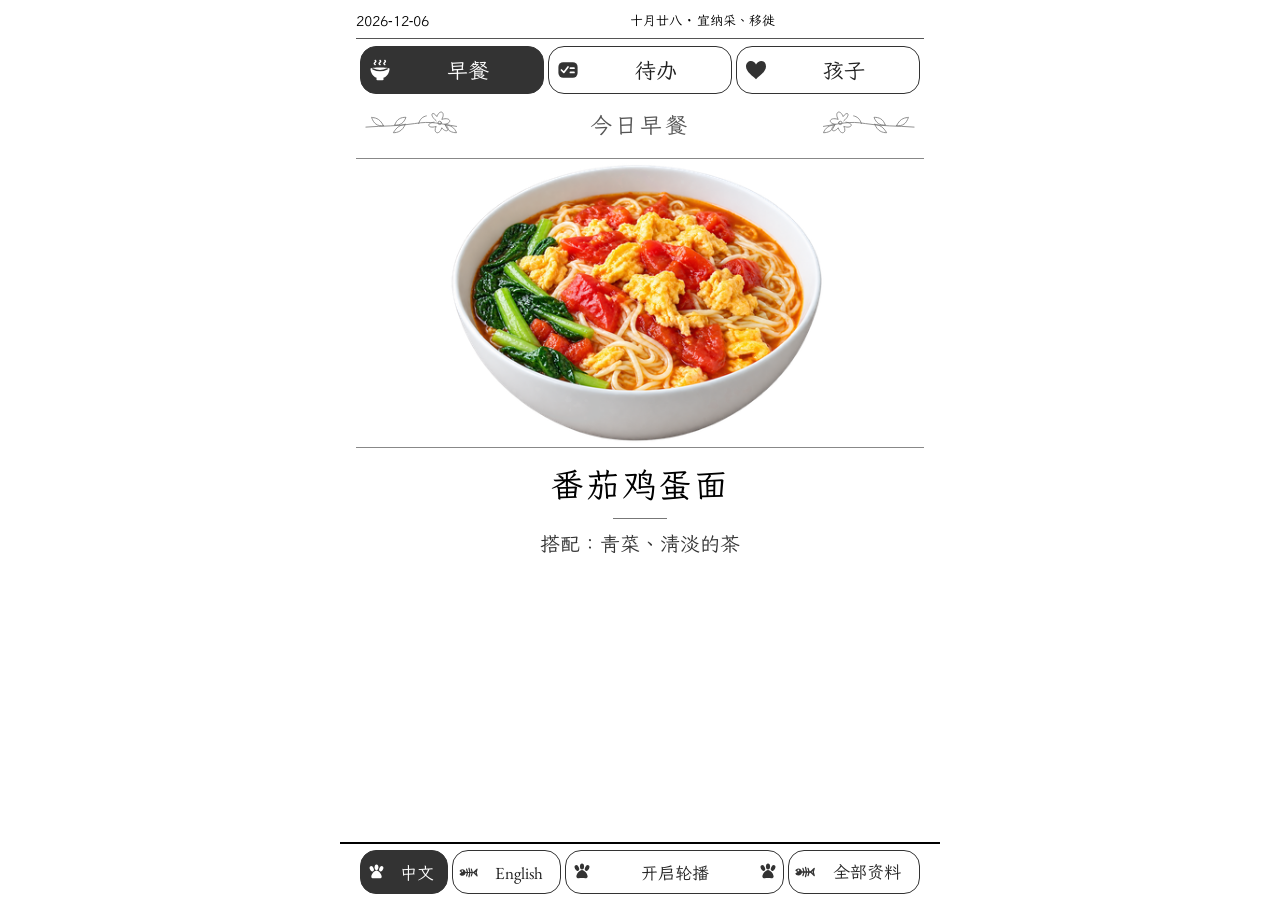
==== commit 4fdc6f99: "Publish bilingual family dashboard" ====
--- a/family/index.html
+++ b/family/index.html
@@ -59,13 +59,13 @@
   <noscript><p>请在浏览器设置中启用 JavaScript，才能显示课表和自动更新。</p></noscript>
 </div>
 <footer class="controls" id="controls"><nav class="footer-row" aria-label="语言与自动切换"><div class="language language-zh"><button id="zh" type="button">中文</button></div><div class="language language-en"><button id="en" type="button">English</button></div><div><button id="play" type="button">停止轮播</button></div><div class="all-cell"><a id="all-data" class="all-data" href="all.html?lang=zh">全部资料</a></div></nav></footer>
-<script id="initial-data" type="application/json">{"schemaVersion":2,"demo":false,"updatedAt":"2026-11-18","settings":{"intervalSeconds":120,"autoRotate":false,"controlVersion":3,"showPage":"","clientVersion":"20261118-load1","pollIntervalSeconds":7200},"breakfasts":[{"date":"2026-10-26","mealId":"b04"}],"pages":[{"id":"family","label":"早餐","lang":"zh-CN","title":"早餐","reminders":[],"items":[{"id":"daily-floors-bathrooms","weekdays":[0,1,2,3,4,5,6],"start":"15:00","end":"17:00","text":"拖地、清洁卫生间和地垫","textEn":"Mop floors; clean bathrooms and mat","done":false,"detail":"全屋地板、两个卫生间（含马桶）、客厅地垫","detailEn":"All floors, both bathrooms including toilets, and the living room floor mat","group":"cleaning","fullText":"拖全屋地板；清洁两卫（含马桶）、客厅地垫","fullTextEn":"Mop all floors; clean both bathrooms, toilets and living room mat"},{"id":"daily-water-plants","weekdays":[6],"text":"浇花","textEn":"Water plants","done":false,"detail":"苔藓、兰花","detailEn":"Moss and orchids","group":"other","period":"morning"},{"id":"clean-kitchen","weekdays":[1],"start":"15:00","end":"17:00","text":"清洁厨房","textEn":"Clean kitchen","done":false,"group":"cleaning"},{"id":"clean-master-bathrooms","weekdays":[2],"start":"15:00","end":"17:00","text":"清洁主卧、书房和卫浴","textEn":"Clean master, study and bathrooms","done":false,"detail":"主卧、书房、主卫、次卫","detailEn":"Master bedroom, study, main bathroom and second bathroom","group":"cleaning","fullText":"清洁主卧、书房、主卫、次卫","fullTextEn":"Clean master bedroom, study and both bathrooms"},{"id":"clean-grandma-kids-balcony","weekdays":[3,6],"start":"15:00","end":"17:00","text":"清洁老人房、儿童房和阳台","textEn":"Clean Grandma’s/kids’ rooms and balcony","done":false,"group":"cleaning"},{"id":"clean-living-entry","weekdays":[4,0],"start":"15:00","end":"17:00","text":"清洁客餐厅、玄关和门外","textEn":"Clean living/dining, entry and outside","done":false,"group":"cleaning"},{"id":"clean-master-study","weekdays":[5],"start":"15:00","end":"17:00","text":"清洁主卧和书房","textEn":"Clean master bedroom and study","done":false,"group":"cleaning"},{"id":"wash-cushion-covers","weekdays":[1],"start":"15:00","end":"17:00","text":"洗坐垫、靠垫套","textEn":"Wash cushions and covers","done":false,"group":"cleaning"},{"id":"linen-master","weekdays":[2],"start":"15:00","end":"17:00","text":"换洗床单 · 主卧","textEn":"Change & wash sheets · Master bedroom","done":false,"note":"洗净后先晾晒，再烘至完全干透，归位。","noteEn":"Wash, air-dry, then tumble-dry until fully dry and put away.","detail":"枕巾、毛巾、干发帽","detailEn":"Pillow towels, towels and hair-drying caps","group":"linen"},{"id":"linen-wryan","weekdays":[3],"start":"15:00","end":"17:00","text":"换洗床单 · 启启","textEn":"Change & wash sheets · Wryan","done":false,"note":"洗净后先晾晒，再烘至完全干透，归位。","noteEn":"Wash, air-dry, then tumble-dry until fully dry and put away.","detail":"枕巾、浴巾、干发帽","detailEn":"Pillow towels, bath towels and hair-drying caps","group":"linen"},{"id":"linen-grandma","weekdays":[4],"start":"15:00","end":"17:00","text":"换洗床单 · 奶奶","textEn":"Change & wash sheets · Grandma","done":false,"note":"洗净后先晾晒，再烘至完全干透，归位。","noteEn":"Wash, air-dry, then tumble-dry until fully dry and put away.","group":"linen"},{"id":"linen-chengcheng","weekdays":[5],"start":"15:00","end":"17:00","text":"换洗床单 · 橙橙","textEn":"Change & wash sheets · Chengcheng","done":false,"note":"洗净后先晾晒，再烘至完全干透，归位。","noteEn":"Wash, air-dry, then tumble-dry until fully dry and put away.","group":"linen"},{"id":"flowers-irrigation","weekdays":[6],"start":"15:00","end":"17:00","text":"检查灌溉","textEn":"Check irrigation","done":false,"group":"other","detail":"确认自动灌溉水龙头已打开","detailEn":"Confirm the automatic irrigation tap is open"},{"id":"feed-turtle","weekdays":[0],"start":"15:00","end":"17:00","text":"喂乌龟","textEn":"Feed the turtle","done":false,"group":"other"}]},{"id":"family_en","label":"Breakfast","lang":"en","sourceId":"family","title":"Breakfast","items":[]},{"id":"tasks","label":"待办","lang":"zh-CN","sourceId":"family","title":"待办事项","items":[]},{"id":"tasks_en","label":"Tasks","lang":"en","sourceId":"family","title":"To do","items":[]},{"id":"child","label":"孩子","lang":"zh-CN","title":"今天的安排","items":[]},{"id":"child_en","label":"Child","lang":"en","sourceId":"child","title":"Today’s plan","items":[]}],"breakfastRotation":{"enabled":true,"startDate":"2026-10-25","mealIds":["b01","b02","b03","b04","b05","b06","b07"],"strategy":"shuffle-bag","seed":4069039000,"noodleIds":["b05","b06"],"weekendNoodles":true}}</script>
+<script id="initial-data" type="application/json">{"schemaVersion":2,"demo":false,"updatedAt":"2026-11-23","settings":{"intervalSeconds":120,"autoRotate":false,"controlVersion":4,"showPage":"","clientVersion":"20261123-power1","pollIntervalSeconds":7200},"breakfasts":[{"date":"2026-10-26","mealId":"b04"}],"pages":[{"id":"family","label":"早餐","lang":"zh-CN","title":"早餐","reminders":[],"items":[{"id":"daily-floors-bathrooms","weekdays":[0,1,2,3,4,5,6],"start":"15:00","end":"17:00","text":"拖地、清洁卫生间和地垫","textEn":"Mop floors; clean bathrooms and mat","done":false,"detail":"全屋地板、两个卫生间（含马桶）、客厅地垫","detailEn":"All floors, both bathrooms including toilets, and the living room floor mat","group":"cleaning","fullText":"拖全屋地板；清洁两卫（含马桶）、客厅地垫","fullTextEn":"Mop all floors; clean both bathrooms, toilets and living room mat"},{"id":"daily-water-plants","weekdays":[6],"text":"浇花","textEn":"Water plants","done":false,"detail":"苔藓、兰花","detailEn":"Moss and orchids","group":"other","period":"morning"},{"id":"clean-kitchen","weekdays":[1],"start":"15:00","end":"17:00","text":"清洁厨房","textEn":"Clean kitchen","done":false,"group":"cleaning"},{"id":"clean-master-bathrooms","weekdays":[2],"start":"15:00","end":"17:00","text":"清洁主卧、书房和卫浴","textEn":"Clean master, study and bathrooms","done":false,"detail":"主卧、书房、主卫、次卫","detailEn":"Master bedroom, study, main bathroom and second bathroom","group":"cleaning","fullText":"清洁主卧、书房、主卫、次卫","fullTextEn":"Clean master bedroom, study and both bathrooms"},{"id":"clean-grandma-kids-balcony","weekdays":[3,6],"start":"15:00","end":"17:00","text":"清洁老人房、儿童房和阳台","textEn":"Clean Grandma’s/kids’ rooms and balcony","done":false,"group":"cleaning"},{"id":"clean-living-entry","weekdays":[4,0],"start":"15:00","end":"17:00","text":"清洁客餐厅、玄关和门外","textEn":"Clean living/dining, entry and outside","done":false,"group":"cleaning"},{"id":"clean-master-study","weekdays":[5],"start":"15:00","end":"17:00","text":"清洁主卧和书房","textEn":"Clean master bedroom and study","done":false,"group":"cleaning"},{"id":"wash-cushion-covers","weekdays":[1],"start":"15:00","end":"17:00","text":"洗坐垫、靠垫套","textEn":"Wash cushions and covers","done":false,"group":"cleaning"},{"id":"linen-master","weekdays":[2],"start":"15:00","end":"17:00","text":"换洗床单 · 主卧","textEn":"Change & wash sheets · Master bedroom","done":false,"note":"洗净后先晾晒，再烘至完全干透，归位。","noteEn":"Wash, air-dry, then tumble-dry until fully dry and put away.","detail":"枕巾、毛巾、干发帽","detailEn":"Pillow towels, towels and hair-drying caps","group":"linen"},{"id":"linen-wryan","weekdays":[3],"start":"15:00","end":"17:00","text":"换洗床单 · 启启","textEn":"Change & wash sheets · Wryan","done":false,"note":"洗净后先晾晒，再烘至完全干透，归位。","noteEn":"Wash, air-dry, then tumble-dry until fully dry and put away.","detail":"枕巾、浴巾、干发帽","detailEn":"Pillow towels, bath towels and hair-drying caps","group":"linen"},{"id":"linen-grandma","weekdays":[4],"start":"15:00","end":"17:00","text":"换洗床单 · 奶奶","textEn":"Change & wash sheets · Grandma","done":false,"note":"洗净后先晾晒，再烘至完全干透，归位。","noteEn":"Wash, air-dry, then tumble-dry until fully dry and put away.","group":"linen"},{"id":"linen-chengcheng","weekdays":[5],"start":"15:00","end":"17:00","text":"换洗床单 · 橙橙","textEn":"Change & wash sheets · Chengcheng","done":false,"note":"洗净后先晾晒，再烘至完全干透，归位。","noteEn":"Wash, air-dry, then tumble-dry until fully dry and put away.","group":"linen"},{"id":"flowers-irrigation","weekdays":[6],"start":"15:00","end":"17:00","text":"检查灌溉","textEn":"Check irrigation","done":false,"group":"other","detail":"确认自动灌溉水龙头已打开","detailEn":"Confirm the automatic irrigation tap is open"},{"id":"feed-turtle","weekdays":[0],"start":"15:00","end":"17:00","text":"喂乌龟","textEn":"Feed the turtle","done":false,"group":"other"}]},{"id":"family_en","label":"Breakfast","lang":"en","sourceId":"family","title":"Breakfast","items":[]},{"id":"tasks","label":"待办","lang":"zh-CN","sourceId":"family","title":"待办事项","items":[]},{"id":"tasks_en","label":"Tasks","lang":"en","sourceId":"family","title":"To do","items":[]},{"id":"child","label":"孩子","lang":"zh-CN","title":"今天的安排","items":[]},{"id":"child_en","label":"Child","lang":"en","sourceId":"child","title":"Today’s plan","items":[]}],"breakfastRotation":{"enabled":true,"startDate":"2026-10-25","mealIds":["b01","b02","b03","b04","b05","b06","b07"],"strategy":"shuffle-bag","seed":4069039000,"noodleIds":["b05","b06"],"weekendNoodles":true}}</script>
 <script id="initial-schedule" type="application/json">{"schemaVersion":2,"timezone":"Asia/Shanghai","validFrom":"2026-10-19","validThrough":"2026-11-29","source":{"kind":"user-image","file":"docs/sources/课程表_20261123-20261129.jpg","description":"保留10月19日至11月22日五周历史安排。按新图片录入11月23日至29日，周六为有明确钟点的中英数测试。","dateBasis":"图片未印日期。用户于2026年11月22日提供图片并要求更新，按现有课表结束后的下一完整周11月23日至29日录入。","weekly":"原固定规则自2026-10-24至2026-11-01：周三四五17:45–18:45体育课，其余日同时间户外活动。用户于2026-11-02确认：从当日起周一至周五08:45–09:45体育课，每天17:00–18:00户外活动。按生效日期分期保留历史；固定活动独立于辅导课表有效期。2026-11-03例外：用户最新确认取消当天户外活动，保留英文面试；常规户外规则在该日暂停。 2026-11-10例外，用户于11月8日确认取消当天户外活动，保留英文面试。 2026-11-17例外，用户于11月15日确认取消当天户外活动，保留英文面试。 11月24日英文面试与固定户外活动重叠，沿用前三周处理，仅该日暂停户外活动。","weeks":[{"validFrom":"2026-10-19","validThrough":"2026-10-25","file":"docs/sources/课程表_20261019-20261025.png","description":"下午及晚间按用户课程表图片录入；上午没有课程，活动为用户允许补充的示例。10月25日另按用户更正安排上午玩耍、下午自由阅读/手工、无晚间复习。"},{"validFrom":"2026-10-26","validThrough":"2026-11-01","file":"docs/sources/课程表_20261026-20261101.png","description":"周六英文10:30–12:30，午餐12:30–13:30，测试或自习13:30–15:30；本周日白天休息，19:30–20:45复习、阅读。"},{"validFrom":"2026-11-02","validThrough":"2026-11-08","file":"docs/sources/课程表_20261102-20261108.png","description":"工作日英文10:30–12:30、午餐12:30–13:30；周一三四数学、周二五中文；周二英文面试15:30–17:30，其余工作日作业和单词15:30–17:00；周六上午休息、测试13:30–16:30，周日白天休息；每天19:30–20:45复习、阅读。"},{"validFrom":"2026-11-09","validThrough":"2026-11-15","file":"docs/sources/课程表_20261109-20261115.png","description":"周一二三五有英文10:30–12:30和午餐12:30–13:30，周一三下午数学和作业，周二下午中文和英文面试，周五下午中文和作业。周四仅英文10:30–12:30及晚间复习，12:30至17:00留白。周六上午休息，13:30–16:30测试。周日白天休息。每天19:30–20:45复习、阅读。11月10日户外活动按用户确认取消。"},{"validFrom":"2026-11-16","validThrough":"2026-11-22","file":"docs/sources/课程表_20261116-20261122.png","description":"工作日每天英文10:30–12:30、午餐12:30–13:30。周一三四数学13:30–15:30，周二五中文同时间。周二英文面试15:30–17:30，其余工作日作业和单词15:30–17:00。周六图片为考试加油提示，考试时间未注明，使用考试日备注。周日白天休息。每天19:30–20:45复习、阅读。11月17日户外活动按用户确认取消。"},{"validFrom":"2026-11-23","validThrough":"2026-11-29","file":"docs/sources/课程表_20261123-20261129.jpg","description":"工作日英文10:30–12:30、午餐12:30–13:30。周一三四数学、周二五中文，均为13:30–15:30。周二英文面试15:30–17:30，其余工作日作业和单词15:30–17:00。周六上午及午餐留空，中英数测试13:30–16:30。周日白天休息。每天19:30–20:45复习、阅读。11月24日英文面试与固定户外活动重叠，沿用前三周处理，仅该日暂停户外活动。"}],"updates":[{"date":"2026-11-02","file":"docs/sources/体育课调整来源_20261102.png","description":"用户要求体育课移到早上，截图明确周一至周五08:45–09:45体育课，并写08:00–08:45在家上课；后一句按相邻工作日上下文补入11/2–11/6五个日期，不设为长期每周课程。用户另行文字要求下午5:00–6:00户外活动，按每天17:00–18:00更新；周二11/3与既有15:30–17:30英文面试冲突，用户最新明确取消11/3当天户外活动，保留英文面试；其他日期户外活动保持17:00–18:00。"},{"date":"2026-11-08","file":"docs/sources/课程表_20261109-20261115.png","description":"用户确认新图用于11月9日至15日，取消11月10日当天17:00–18:00户外活动，保留15:30–17:30英文面试。"},{"date":"2026-11-15","file":"docs/sources/课程表_20261116-20261122.png","description":"用户要求更新11月16日至22日课表，并确认取消11月17日当天17:00–18:00户外活动，保留英文面试。"}]},"weeklyItems":[{"id":"weekly-pe","weekdays":[3,4,5],"startDate":"2026-10-24","start":"17:45","end":"18:45","text":"体育课","textEn":"PE class","kind":"lesson","example":false,"endDate":"2026-11-01"},{"id":"weekly-outdoors","weekdays":[0,1,2,6],"startDate":"2026-10-24","start":"17:45","end":"18:45","text":"户外活动","textEn":"Outdoor activities","kind":"activity","example":false,"endDate":"2026-11-01"},{"id":"weekly-pe-morning","weekdays":[1,2,3,4,5],"startDate":"2026-11-02","start":"08:45","end":"09:45","text":"体育课","textEn":"PE class","kind":"lesson","example":false},{"id":"weekly-outdoors-afternoon","weekdays":[0,1,2,3,4,5,6],"startDate":"2026-11-02","start":"17:00","end":"18:00","text":"户外活动","textEn":"Outdoor activities","kind":"activity","example":false,"endDate":"2026-11-02"},{"id":"weekly-outdoors-afternoon-after-interview","weekdays":[0,1,2,3,4,5,6],"startDate":"2026-11-04","start":"17:00","end":"18:00","text":"户外活动","textEn":"Outdoor activities","kind":"activity","example":false,"endDate":"2026-11-09"},{"id":"weekly-outdoors-afternoon-after-nov10-interview","weekdays":[0,1,2,3,4,5,6],"startDate":"2026-11-11","start":"17:00","end":"18:00","text":"户外活动","textEn":"Outdoor activities","kind":"activity","example":false,"endDate":"2026-11-16"},{"id":"weekly-outdoors-afternoon-after-nov17-interview","weekdays":[0,1,2,3,4,5,6],"startDate":"2026-11-18","start":"17:00","end":"18:00","text":"户外活动","textEn":"Outdoor activities","kind":"activity","example":false,"endDate":"2026-11-23"},{"id":"weekly-outdoors-afternoon-after-nov24-interview","weekdays":[0,1,2,3,4,5,6],"startDate":"2026-11-25","start":"17:00","end":"18:00","text":"户外活动","textEn":"Outdoor activities","kind":"activity","example":false}],"days":[{"date":"2026-10-19","noteZh":"","noteEn":"","items":[{"id":"2026-10-19-morning-reading","start":"09:00","end":"09:20","text":"阅读","textEn":"Reading","example":true,"kind":"activity"},{"id":"2026-10-19-morning-free-time","start":"09:30","end":"10:00","text":"自由活动","textEn":"Free time","example":true,"kind":"activity"},{"id":"2026-10-19-afternoon-1","start":"13:30","end":"15:30","text":"英文","textEn":"English","example":false,"kind":"lesson"},{"id":"2026-10-19-afternoon-2","start":"15:30","end":"16:30","text":"完成作业、记单词","textEn":"Homework and vocabulary","example":false,"kind":"study"},{"id":"2026-10-19-evening-study","start":"19:30","end":"20:45","text":"复习、阅读","textEn":"Review and reading","example":false,"kind":"study"}]},{"date":"2026-10-20","noteZh":"","noteEn":"","items":[{"id":"2026-10-20-morning-reading","start":"09:00","end":"09:20","text":"阅读","textEn":"Reading","example":true,"kind":"activity"},{"id":"2026-10-20-morning-free-time","start":"09:30","end":"10:00","text":"自由活动","textEn":"Free time","example":true,"kind":"activity"},{"id":"2026-10-20-afternoon-1","start":"13:30","end":"15:30","text":"中文","textEn":"Chinese","example":false,"kind":"lesson"},{"id":"2026-10-20-afternoon-2","start":"15:30","end":"17:30","text":"英文","textEn":"English","example":false,"kind":"lesson"},{"id":"2026-10-20-evening-study","start":"19:30","end":"20:45","text":"复习、阅读","textEn":"Review and reading","example":false,"kind":"study"}]},{"date":"2026-10-21","noteZh":"","noteEn":"","items":[{"id":"2026-10-21-morning-reading","start":"09:00","end":"09:20","text":"阅读","textEn":"Reading","example":true,"kind":"activity"},{"id":"2026-10-21-morning-free-time","start":"09:30","end":"10:00","text":"自由活动","textEn":"Free time","example":true,"kind":"activity"},{"id":"2026-10-21-afternoon-1","start":"13:30","end":"15:30","text":"数学","textEn":"Maths","example":false,"kind":"lesson"},{"id":"2026-10-21-afternoon-2","start":"15:30","end":"16:30","text":"完成作业、记单词","textEn":"Homework and vocabulary","example":false,"kind":"study"},{"id":"2026-10-21-evening-study","start":"19:30","end":"20:45","text":"复习、阅读","textEn":"Review and reading","example":false,"kind":"study"}]},{"date":"2026-10-22","noteZh":"","noteEn":"","items":[{"id":"2026-10-22-morning-reading","start":"09:00","end":"09:20","text":"阅读","textEn":"Reading","example":true,"kind":"activity"},{"id":"2026-10-22-morning-free-time","start":"09:30","end":"10:00","text":"自由活动","textEn":"Free time","example":true,"kind":"activity"},{"id":"2026-10-22-afternoon-1","start":"13:30","end":"15:30","text":"数学","textEn":"Maths","example":false,"kind":"lesson"},{"id":"2026-10-22-afternoon-2","start":"15:30","end":"16:30","text":"完成作业、记单词","textEn":"Homework and vocabulary","example":false,"kind":"study"},{"id":"2026-10-22-evening-study","start":"19:30","end":"20:45","text":"复习、阅读","textEn":"Review and reading","example":false,"kind":"study"}]},{"date":"2026-10-23","noteZh":"","noteEn":"","items":[{"id":"2026-10-23-morning-reading","start":"09:00","end":"09:20","text":"阅读","textEn":"Reading","example":true,"kind":"activity"},{"id":"2026-10-23-morning-free-time","start":"09:30","end":"10:00","text":"自由活动","textEn":"Free time","example":true,"kind":"activity"},{"id":"2026-10-23-afternoon-1","start":"13:30","end":"15:30","text":"中文","textEn":"Chinese","example":false,"kind":"lesson"},{"id":"2026-10-23-afternoon-2","start":"15:30","end":"16:30","text":"完成作业、记单词","textEn":"Homework and vocabulary","example":false,"kind":"study"},{"id":"2026-10-23-evening-study","start":"19:30","end":"20:45","text":"复习、阅读","textEn":"Review and reading","example":false,"kind":"study"}]},{"date":"2026-10-24","noteZh":"","noteEn":"","items":[{"id":"2026-10-24-morning-reading","start":"09:00","end":"09:20","text":"阅读","textEn":"Reading","example":true,"kind":"activity"},{"id":"2026-10-24-morning-free-time","start":"09:30","end":"10:00","text":"自由活动","textEn":"Free time","example":true,"kind":"activity"},{"id":"2026-10-24-afternoon-1","start":"13:30","end":"15:30","text":"测试或自习","textEn":"Test or self-study","example":false,"kind":"study"},{"id":"2026-10-24-afternoon-2","start":"15:30","end":"17:30","text":"英文","textEn":"English","example":false,"kind":"lesson"},{"id":"2026-10-24-evening-study","start":"19:30","end":"20:45","text":"复习、阅读","textEn":"Review and reading","example":false,"kind":"study"}]},{"date":"2026-10-25","noteZh":"","noteEn":"","items":[{"id":"2026-10-25-morning-play","period":"morning","text":"玩耍","textEn":"Play","example":false,"kind":"activity"},{"id":"2026-10-25-afternoon-reading-crafts","period":"afternoon","text":"自由阅读/手工","textEn":"Free reading / Crafts","example":false,"kind":"activity"}]},{"date":"2026-10-26","noteZh":"","noteEn":"","items":[{"id":"2026-10-26-morning-school","period":"morning","text":"上学","textEn":"School","example":false,"kind":"lesson"},{"id":"2026-10-26-afternoon-1","start":"13:30","end":"15:30","text":"英文","textEn":"English","example":false,"kind":"lesson"},{"id":"2026-10-26-afternoon-2","start":"15:30","end":"16:30","text":"完成作业、记单词","textEn":"Homework and vocabulary","example":false,"kind":"study"},{"id":"2026-10-26-evening-study","start":"19:30","end":"20:45","text":"复习、阅读","textEn":"Review and reading","example":false,"kind":"study"}]},{"date":"2026-10-27","noteZh":"","noteEn":"","items":[{"id":"2026-10-27-morning-school","period":"morning","text":"上学","textEn":"School","example":false,"kind":"lesson"},{"id":"2026-10-27-afternoon-1","start":"13:30","end":"15:30","text":"中文","textEn":"Chinese","example":false,"kind":"lesson"},{"id":"2026-10-27-afternoon-2","start":"15:30","end":"17:30","text":"英文","textEn":"English","example":false,"kind":"lesson"},{"id":"2026-10-27-evening-study","start":"19:30","end":"20:45","text":"复习、阅读","textEn":"Review and reading","example":false,"kind":"study"}]},{"date":"2026-10-28","noteZh":"","noteEn":"","items":[{"id":"2026-10-28-morning-school","period":"morning","text":"上学","textEn":"School","example":false,"kind":"lesson"},{"id":"2026-10-28-afternoon-1","start":"13:30","end":"15:30","text":"数学","textEn":"Maths","example":false,"kind":"lesson"},{"id":"2026-10-28-afternoon-2","start":"15:30","end":"16:30","text":"完成作业、记单词","textEn":"Homework and vocabulary","example":false,"kind":"study"},{"id":"2026-10-28-evening-study","start":"19:30","end":"20:45","text":"复习、阅读","textEn":"Review and reading","example":false,"kind":"study"}]},{"date":"2026-10-29","noteZh":"","noteEn":"","items":[{"id":"2026-10-29-morning-school","period":"morning","text":"上学","textEn":"School","example":false,"kind":"lesson"},{"id":"2026-10-29-afternoon-1","start":"13:30","end":"15:30","text":"数学","textEn":"Maths","example":false,"kind":"lesson"},{"id":"2026-10-29-afternoon-2","start":"15:30","end":"16:30","text":"完成作业、记单词","textEn":"Homework and vocabulary","example":false,"kind":"study"},{"id":"2026-10-29-evening-study","start":"19:30","end":"20:45","text":"复习、阅读","textEn":"Review and reading","example":false,"kind":"study"}]},{"date":"2026-10-30","noteZh":"","noteEn":"","items":[{"id":"2026-10-30-morning-school","period":"morning","text":"上学","textEn":"School","example":false,"kind":"lesson"},{"id":"2026-10-30-afternoon-1","start":"13:30","end":"15:30","text":"中文","textEn":"Chinese","example":false,"kind":"lesson"},{"id":"2026-10-30-afternoon-2","start":"15:30","end":"16:30","text":"完成作业、记单词","textEn":"Homework and vocabulary","example":false,"kind":"study"},{"id":"2026-10-30-evening-study","start":"19:30","end":"20:45","text":"复习、阅读","textEn":"Review and reading","example":false,"kind":"study"}]},{"date":"2026-10-31","noteZh":"","noteEn":"","items":[{"id":"2026-10-31-morning-english","start":"10:30","end":"12:30","text":"英文","textEn":"English","example":false,"kind":"lesson"},{"id":"2026-10-31-lunch","start":"12:30","end":"13:30","text":"午餐","textEn":"Lunch","example":false,"kind":"activity"},{"id":"2026-10-31-afternoon-test","start":"13:30","end":"15:30","text":"测试或自习","textEn":"Test or self-study","example":false,"kind":"study"},{"id":"2026-10-31-evening-study","start":"19:30","end":"20:45","text":"复习、阅读","textEn":"Review and reading","example":false,"kind":"study"}]},{"date":"2026-11-01","noteZh":"白天休息","noteEn":"Rest during the day","items":[{"id":"2026-11-01-evening-study","start":"19:30","end":"20:45","text":"复习、阅读","textEn":"Review and reading","example":false,"kind":"study"}]},{"date":"2026-11-02","noteZh":"","noteEn":"","items":[{"id":"2026-11-02-home-lesson","start":"08:00","end":"08:45","text":"在家上课","textEn":"Home lesson","example":false,"kind":"lesson"},{"id":"2026-11-02-morning-english","start":"10:30","end":"12:30","text":"英文","textEn":"English","example":false,"kind":"lesson"},{"id":"2026-11-02-lunch","start":"12:30","end":"13:30","text":"午餐","textEn":"Lunch","example":false,"kind":"activity"},{"id":"2026-11-02-afternoon-lesson","start":"13:30","end":"15:30","text":"数学","textEn":"Maths","example":false,"kind":"lesson"},{"id":"2026-11-02-afternoon-followup","start":"15:30","end":"17:00","text":"完成作业、记单词","textEn":"Homework and vocabulary","example":false,"kind":"study"},{"id":"2026-11-02-evening-study","start":"19:30","end":"20:45","text":"复习、阅读","textEn":"Review and reading","example":false,"kind":"study"}]},{"date":"2026-11-03","noteZh":"","noteEn":"","items":[{"id":"2026-11-03-home-lesson","start":"08:00","end":"08:45","text":"在家上课","textEn":"Home lesson","example":false,"kind":"lesson"},{"id":"2026-11-03-morning-english","start":"10:30","end":"12:30","text":"英文","textEn":"English","example":false,"kind":"lesson"},{"id":"2026-11-03-lunch","start":"12:30","end":"13:30","text":"午餐","textEn":"Lunch","example":false,"kind":"activity"},{"id":"2026-11-03-afternoon-lesson","start":"13:30","end":"15:30","text":"中文","textEn":"Chinese","example":false,"kind":"lesson"},{"id":"2026-11-03-afternoon-followup","start":"15:30","end":"17:30","text":"英文面试","textEn":"English interview","example":false,"kind":"lesson"},{"id":"2026-11-03-evening-study","start":"19:30","end":"20:45","text":"复习、阅读","textEn":"Review and reading","example":false,"kind":"study"}]},{"date":"2026-11-04","noteZh":"","noteEn":"","items":[{"id":"2026-11-04-home-lesson","start":"08:00","end":"08:45","text":"在家上课","textEn":"Home lesson","example":false,"kind":"lesson"},{"id":"2026-11-04-morning-english","start":"10:30","end":"12:30","text":"英文","textEn":"English","example":false,"kind":"lesson"},{"id":"2026-11-04-lunch","start":"12:30","end":"13:30","text":"午餐","textEn":"Lunch","example":false,"kind":"activity"},{"id":"2026-11-04-afternoon-lesson","start":"13:30","end":"15:30","text":"数学","textEn":"Maths","example":false,"kind":"lesson"},{"id":"2026-11-04-afternoon-followup","start":"15:30","end":"17:00","text":"完成作业、记单词","textEn":"Homework and vocabulary","example":false,"kind":"study"},{"id":"2026-11-04-evening-study","start":"19:30","end":"20:45","text":"复习、阅读","textEn":"Review and reading","example":false,"kind":"study"}]},{"date":"2026-11-05","noteZh":"","noteEn":"","items":[{"id":"2026-11-05-home-lesson","start":"08:00","end":"08:45","text":"在家上课","textEn":"Home lesson","example":false,"kind":"lesson"},{"id":"2026-11-05-morning-english","start":"10:30","end":"12:30","text":"英文","textEn":"English","example":false,"kind":"lesson"},{"id":"2026-11-05-lunch","start":"12:30","end":"13:30","text":"午餐","textEn":"Lunch","example":false,"kind":"activity"},{"id":"2026-11-05-afternoon-lesson","start":"13:30","end":"15:30","text":"数学","textEn":"Maths","example":false,"kind":"lesson"},{"id":"2026-11-05-afternoon-followup","start":"15:30","end":"17:00","text":"完成作业、记单词","textEn":"Homework and vocabulary","example":false,"kind":"study"},{"id":"2026-11-05-evening-study","start":"19:30","end":"20:45","text":"复习、阅读","textEn":"Review and reading","example":false,"kind":"study"}]},{"date":"2026-11-06","noteZh":"","noteEn":"","items":[{"id":"2026-11-06-home-lesson","start":"08:00","end":"08:45","text":"在家上课","textEn":"Home lesson","example":false,"kind":"lesson"},{"id":"2026-11-06-morning-english","start":"10:30","end":"12:30","text":"英文","textEn":"English","example":false,"kind":"lesson"},{"id":"2026-11-06-lunch","start":"12:30","end":"13:30","text":"午餐","textEn":"Lunch","example":false,"kind":"activity"},{"id":"2026-11-06-afternoon-lesson","start":"13:30","end":"15:30","text":"中文","textEn":"Chinese","example":false,"kind":"lesson"},{"id":"2026-11-06-afternoon-followup","start":"15:30","end":"17:00","text":"完成作业、记单词","textEn":"Homework and vocabulary","example":false,"kind":"study"},{"id":"2026-11-06-evening-study","start":"19:30","end":"20:45","text":"复习、阅读","textEn":"Review and reading","example":false,"kind":"study"}]},{"date":"2026-11-07","noteZh":"上午休息","noteEn":"Rest in the morning","items":[{"id":"2026-11-07-afternoon-test","start":"13:30","end":"16:30","text":"测试","textEn":"Test","example":false,"kind":"study"},{"id":"2026-11-07-evening-study","start":"19:30","end":"20:45","text":"复习、阅读","textEn":"Review and reading","example":false,"kind":"study"}]},{"date":"2026-11-08","noteZh":"白天休息","noteEn":"Rest during the day","items":[{"id":"2026-11-08-evening-study","start":"19:30","end":"20:45","text":"复习、阅读","textEn":"Review and reading","example":false,"kind":"study"}]},{"date":"2026-11-09","noteZh":"","noteEn":"","items":[{"id":"2026-11-09-morning-english","start":"10:30","end":"12:30","text":"英文","textEn":"English","example":false,"kind":"lesson"},{"id":"2026-11-09-lunch","start":"12:30","end":"13:30","text":"午餐","textEn":"Lunch","example":false,"kind":"activity"},{"id":"2026-11-09-afternoon-lesson","start":"13:30","end":"15:30","text":"数学","textEn":"Maths","example":false,"kind":"lesson"},{"id":"2026-11-09-afternoon-followup","start":"15:30","end":"17:00","text":"完成作业、记单词","textEn":"Homework and vocabulary","example":false,"kind":"study"},{"id":"2026-11-09-evening-study","start":"19:30","end":"20:45","text":"复习、阅读","textEn":"Review and reading","example":false,"kind":"study"}]},{"date":"2026-11-10","noteZh":"","noteEn":"","items":[{"id":"2026-11-10-morning-english","start":"10:30","end":"12:30","text":"英文","textEn":"English","example":false,"kind":"lesson"},{"id":"2026-11-10-lunch","start":"12:30","end":"13:30","text":"午餐","textEn":"Lunch","example":false,"kind":"activity"},{"id":"2026-11-10-afternoon-lesson","start":"13:30","end":"15:30","text":"中文","textEn":"Chinese","example":false,"kind":"lesson"},{"id":"2026-11-10-afternoon-followup","start":"15:30","end":"17:30","text":"英文面试","textEn":"English interview","example":false,"kind":"lesson"},{"id":"2026-11-10-evening-study","start":"19:30","end":"20:45","text":"复习、阅读","textEn":"Review and reading","example":false,"kind":"study"}]},{"date":"2026-11-11","noteZh":"","noteEn":"","items":[{"id":"2026-11-11-morning-english","start":"10:30","end":"12:30","text":"英文","textEn":"English","example":false,"kind":"lesson"},{"id":"2026-11-11-lunch","start":"12:30","end":"13:30","text":"午餐","textEn":"Lunch","example":false,"kind":"activity"},{"id":"2026-11-11-afternoon-lesson","start":"13:30","end":"15:30","text":"数学","textEn":"Maths","example":false,"kind":"lesson"},{"id":"2026-11-11-afternoon-followup","start":"15:30","end":"17:00","text":"完成作业、记单词","textEn":"Homework and vocabulary","example":false,"kind":"study"},{"id":"2026-11-11-evening-study","start":"19:30","end":"20:45","text":"复习、阅读","textEn":"Review and reading","example":false,"kind":"study"}]},{"date":"2026-11-12","noteZh":"","noteEn":"","items":[{"id":"2026-11-12-morning-english","start":"10:30","end":"12:30","text":"英文","textEn":"English","example":false,"kind":"lesson"},{"id":"2026-11-12-evening-study","start":"19:30","end":"20:45","text":"复习、阅读","textEn":"Review and reading","example":false,"kind":"study"}]},{"date":"2026-11-13","noteZh":"","noteEn":"","items":[{"id":"2026-11-13-morning-english","start":"10:30","end":"12:30","text":"英文","textEn":"English","example":false,"kind":"lesson"},{"id":"2026-11-13-lunch","start":"12:30","end":"13:30","text":"午餐","textEn":"Lunch","example":false,"kind":"activity"},{"id":"2026-11-13-afternoon-lesson","start":"13:30","end":"15:30","text":"中文","textEn":"Chinese","example":false,"kind":"lesson"},{"id":"2026-11-13-afternoon-followup","start":"15:30","end":"17:00","text":"完成作业、记单词","textEn":"Homework and vocabulary","example":false,"kind":"study"},{"id":"2026-11-13-evening-study","start":"19:30","end":"20:45","text":"复习、阅读","textEn":"Review and reading","example":false,"kind":"study"}]},{"date":"2026-11-14","noteZh":"上午休息","noteEn":"Rest in the morning","items":[{"id":"2026-11-14-afternoon-test","start":"13:30","end":"16:30","text":"测试","textEn":"Test","example":false,"kind":"study"},{"id":"2026-11-14-evening-study","start":"19:30","end":"20:45","text":"复习、阅读","textEn":"Review and reading","example":false,"kind":"study"}]},{"date":"2026-11-15","noteZh":"白天休息","noteEn":"Rest during the day","items":[{"id":"2026-11-15-evening-study","start":"19:30","end":"20:45","text":"复习、阅读","textEn":"Review and reading","example":false,"kind":"study"}]},{"date":"2026-11-16","noteZh":"","noteEn":"","items":[{"id":"2026-11-16-morning-english","start":"10:30","end":"12:30","text":"英文","textEn":"English","example":false,"kind":"lesson"},{"id":"2026-11-16-lunch","start":"12:30","end":"13:30","text":"午餐","textEn":"Lunch","example":false,"kind":"activity"},{"id":"2026-11-16-afternoon-lesson","start":"13:30","end":"15:30","text":"数学","textEn":"Maths","example":false,"kind":"lesson"},{"id":"2026-11-16-afternoon-followup","start":"15:30","end":"17:00","text":"完成作业、记单词","textEn":"Homework and vocabulary","example":false,"kind":"study"},{"id":"2026-11-16-evening-study","start":"19:30","end":"20:45","text":"复习、阅读","textEn":"Review and reading","example":false,"kind":"study"}]},{"date":"2026-11-17","noteZh":"","noteEn":"","items":[{"id":"2026-11-17-morning-english","start":"10:30","end":"12:30","text":"英文","textEn":"English","example":false,"kind":"lesson"},{"id":"2026-11-17-lunch","start":"12:30","end":"13:30","text":"午餐","textEn":"Lunch","example":false,"kind":"activity"},{"id":"2026-11-17-afternoon-lesson","start":"13:30","end":"15:30","text":"中文","textEn":"Chinese","example":false,"kind":"lesson"},{"id":"2026-11-17-afternoon-followup","start":"15:30","end":"17:30","text":"英文面试","textEn":"English interview","example":false,"kind":"lesson"},{"id":"2026-11-17-evening-study","start":"19:30","end":"20:45","text":"复习、阅读","textEn":"Review and reading","example":false,"kind":"study"}]},{"date":"2026-11-18","noteZh":"","noteEn":"","items":[{"id":"2026-11-18-morning-english","start":"10:30","end":"12:30","text":"英文","textEn":"English","example":false,"kind":"lesson"},{"id":"2026-11-18-lunch","start":"12:30","end":"13:30","text":"午餐","textEn":"Lunch","example":false,"kind":"activity"},{"id":"2026-11-18-afternoon-lesson","start":"13:30","end":"15:30","text":"数学","textEn":"Maths","example":false,"kind":"lesson"},{"id":"2026-11-18-afternoon-followup","start":"15:30","end":"17:00","text":"完成作业、记单词","textEn":"Homework and vocabulary","example":false,"kind":"study"},{"id":"2026-11-18-evening-study","start":"19:30","end":"20:45","text":"复习、阅读","textEn":"Review and reading","example":false,"kind":"study"}]},{"date":"2026-11-19","noteZh":"","noteEn":"","items":[{"id":"2026-11-19-morning-english","start":"10:30","end":"12:30","text":"英文","textEn":"English","example":false,"kind":"lesson"},{"id":"2026-11-19-lunch","start":"12:30","end":"13:30","text":"午餐","textEn":"Lunch","example":false,"kind":"activity"},{"id":"2026-11-19-afternoon-lesson","start":"13:30","end":"15:30","text":"数学","textEn":"Maths","example":false,"kind":"lesson"},{"id":"2026-11-19-afternoon-followup","start":"15:30","end":"17:00","text":"完成作业、记单词","textEn":"Homework and vocabulary","example":false,"kind":"study"},{"id":"2026-11-19-evening-study","start":"19:30","end":"20:45","text":"复习、阅读","textEn":"Review and reading","example":false,"kind":"study"}]},{"date":"2026-11-20","noteZh":"","noteEn":"","items":[{"id":"2026-11-20-morning-english","start":"10:30","end":"12:30","text":"英文","textEn":"English","example":false,"kind":"lesson"},{"id":"2026-11-20-lunch","start":"12:30","end":"13:30","text":"午餐","textEn":"Lunch","example":false,"kind":"activity"},{"id":"2026-11-20-afternoon-lesson","start":"13:30","end":"15:30","text":"中文","textEn":"Chinese","example":false,"kind":"lesson"},{"id":"2026-11-20-afternoon-followup","start":"15:30","end":"17:00","text":"完成作业、记单词","textEn":"Homework and vocabulary","example":false,"kind":"study"},{"id":"2026-11-20-evening-study","start":"19:30","end":"20:45","text":"复习、阅读","textEn":"Review and reading","example":false,"kind":"study"}]},{"date":"2026-11-21","noteZh":"考试","noteEn":"Exam","items":[{"id":"2026-11-21-evening-study","start":"19:30","end":"20:45","text":"复习、阅读","textEn":"Review and reading","example":false,"kind":"study"}]},{"date":"2026-11-22","noteZh":"白天休息","noteEn":"Rest during the day","items":[{"id":"2026-11-22-evening-study","start":"19:30","end":"20:45","text":"复习、阅读","textEn":"Review and reading","example":false,"kind":"study"}]},{"date":"2026-11-23","noteZh":"","noteEn":"","items":[{"id":"2026-11-23-morning-english","start":"10:30","end":"12:30","text":"英文","textEn":"English","example":false,"kind":"lesson"},{"id":"2026-11-23-lunch","start":"12:30","end":"13:30","text":"午餐","textEn":"Lunch","example":false,"kind":"activity"},{"id":"2026-11-23-afternoon-lesson","start":"13:30","end":"15:30","text":"数学","textEn":"Maths","example":false,"kind":"lesson"},{"id":"2026-11-23-afternoon-followup","start":"15:30","end":"17:00","text":"完成作业、记单词","textEn":"Homework and vocabulary","example":false,"kind":"study"},{"id":"2026-11-23-evening-study","start":"19:30","end":"20:45","text":"复习、阅读","textEn":"Review and reading","example":false,"kind":"study"}]},{"date":"2026-11-24","noteZh":"","noteEn":"","items":[{"id":"2026-11-24-morning-english","start":"10:30","end":"12:30","text":"英文","textEn":"English","example":false,"kind":"lesson"},{"id":"2026-11-24-lunch","start":"12:30","end":"13:30","text":"午餐","textEn":"Lunch","example":false,"kind":"activity"},{"id":"2026-11-24-afternoon-lesson","start":"13:30","end":"15:30","text":"中文","textEn":"Chinese","example":false,"kind":"lesson"},{"id":"2026-11-24-afternoon-followup","start":"15:30","end":"17:30","text":"英文面试","textEn":"English interview","example":false,"kind":"lesson"},{"id":"2026-11-24-evening-study","start":"19:30","end":"20:45","text":"复习、阅读","textEn":"Review and reading","example":false,"kind":"study"}]},{"date":"2026-11-25","noteZh":"","noteEn":"","items":[{"id":"2026-11-25-morning-english","start":"10:30","end":"12:30","text":"英文","textEn":"English","example":false,"kind":"lesson"},{"id":"2026-11-25-lunch","start":"12:30","end":"13:30","text":"午餐","textEn":"Lunch","example":false,"kind":"activity"},{"id":"2026-11-25-afternoon-lesson","start":"13:30","end":"15:30","text":"数学","textEn":"Maths","example":false,"kind":"lesson"},{"id":"2026-11-25-afternoon-followup","start":"15:30","end":"17:00","text":"完成作业、记单词","textEn":"Homework and vocabulary","example":false,"kind":"study"},{"id":"2026-11-25-evening-study","start":"19:30","end":"20:45","text":"复习、阅读","textEn":"Review and reading","example":false,"kind":"study"}]},{"date":"2026-11-26","noteZh":"","noteEn":"","items":[{"id":"2026-11-26-morning-english","start":"10:30","end":"12:30","text":"英文","textEn":"English","example":false,"kind":"lesson"},{"id":"2026-11-26-lunch","start":"12:30","end":"13:30","text":"午餐","textEn":"Lunch","example":false,"kind":"activity"},{"id":"2026-11-26-afternoon-lesson","start":"13:30","end":"15:30","text":"数学","textEn":"Maths","example":false,"kind":"lesson"},{"id":"2026-11-26-afternoon-followup","start":"15:30","end":"17:00","text":"完成作业、记单词","textEn":"Homework and vocabulary","example":false,"kind":"study"},{"id":"2026-11-26-evening-study","start":"19:30","end":"20:45","text":"复习、阅读","textEn":"Review and reading","example":false,"kind":"study"}]},{"date":"2026-11-27","noteZh":"","noteEn":"","items":[{"id":"2026-11-27-morning-english","start":"10:30","end":"12:30","text":"英文","textEn":"English","example":false,"kind":"lesson"},{"id":"2026-11-27-lunch","start":"12:30","end":"13:30","text":"午餐","textEn":"Lunch","example":false,"kind":"activity"},{"id":"2026-11-27-afternoon-lesson","start":"13:30","end":"15:30","text":"中文","textEn":"Chinese","example":false,"kind":"lesson"},{"id":"2026-11-27-afternoon-followup","start":"15:30","end":"17:00","text":"完成作业、记单词","textEn":"Homework and vocabulary","example":false,"kind":"study"},{"id":"2026-11-27-evening-study","start":"19:30","end":"20:45","text":"复习、阅读","textEn":"Review and reading","example":false,"kind":"study"}]},{"date":"2026-11-28","noteZh":"","noteEn":"","items":[{"id":"2026-11-28-afternoon-test","start":"13:30","end":"16:30","text":"测试（中英数）","textEn":"Test (Chinese, English and Maths)","example":false,"kind":"lesson"},{"id":"2026-11-28-evening-study","start":"19:30","end":"20:45","text":"复习、阅读","textEn":"Review and reading","example":false,"kind":"study"}]},{"date":"2026-11-29","noteZh":"白天休息","noteEn":"Rest during the day","items":[{"id":"2026-11-29-evening-study","start":"19:30","end":"20:45","text":"复习、阅读","textEn":"Review and reading","example":false,"kind":"study"}]}]}</script>
 <script id="initial-weather" type="application/json">{"refreshMode":"twice-daily","forecastDate":"2026-10-29","refreshedAt":"2026-10-28T21:56:55+08:00","location":"深圳","locationEn":"Shenzhen","temperatureC":24.7,"lowC":23.0,"highC":30.2,"condition":"阴","conditionEn":"Overcast","observedAt":"2026-10-28T21:45:00+08:00","source":"Open-Meteo","sourceUrl":"https://open-meteo.com/"}</script>
 <script id="initial-breakfasts" type="application/json">{"schemaVersion":1,"items":[{"id":"b01","text":"汤圆","textEn":"Tangyuan","detail":"（包子）、玉米、鸡蛋","detailEn":"(Bao), corn and egg","image":"images/breakfast/b01-menu-kindle-324d88637fdc.png","crop":{"sourceWidth":600,"sourceHeight":300,"x":0,"y":0,"width":600,"height":300},"originalImage":"images/breakfast/b01.jpg","originalCrop":{"sourceWidth":1540,"sourceHeight":1280,"x":120,"y":270,"width":1360,"height":680.0},"imageSource":"generated-menu-reference","displaySourceImage":"images/breakfast/b01-menu.png","displaySourceCrop":{"sourceWidth":1774,"sourceHeight":887,"x":0,"y":0,"width":1774,"height":887}},{"id":"b02","text":"饺子","textEn":"Dumplings","detail":"玉米、鸡蛋、小米/燕麦粥","detailEn":"Corn, egg and millet or oat porridge","image":"images/breakfast/b02-menu-kindle-8059be0ca324.png","crop":{"sourceWidth":600,"sourceHeight":300,"x":0,"y":0,"width":600,"height":300},"originalImage":"images/breakfast/b02.jpg","originalCrop":{"sourceWidth":1618,"sourceHeight":1279,"x":70,"y":288,"width":1490,"height":745.0},"imageSource":"generated-menu-reference","displaySourceImage":"images/breakfast/b02-menu.png","displaySourceCrop":{"sourceWidth":1774,"sourceHeight":887,"x":0,"y":0,"width":1774,"height":887},"porridge":true},{"id":"b03","text":"包子","textEn":"Bao","detail":"玉米、鹌鹑蛋、小米/燕麦粥","detailEn":"Corn, quail eggs and millet or oat porridge","image":"images/breakfast/b03-menu-kindle-123e7d721e4f.png","crop":{"sourceWidth":600,"sourceHeight":300,"x":0,"y":0,"width":600,"height":300},"originalImage":"images/breakfast/b03.jpg","originalCrop":{"sourceWidth":2246,"sourceHeight":1279,"x":380,"y":170,"width":1590,"height":795.0},"imageSource":"generated-menu-reference","displaySourceImage":"images/breakfast/b03-menu.png","displaySourceCrop":{"sourceWidth":1774,"sourceHeight":887,"x":0,"y":0,"width":1774,"height":887},"porridge":true},{"id":"b04","text":"吐司","textEn":"Toast","detail":"（包子）、玉米、鸡蛋、小米/燕麦粥","detailEn":"(Bao), corn, egg and millet or oat porridge","image":"images/breakfast/b04-menu-kindle-47c943523d9a.png","crop":{"sourceWidth":600,"sourceHeight":300,"x":0,"y":0,"width":600,"height":300},"originalImage":"images/breakfast/b04.jpg","originalCrop":{"sourceWidth":1279,"sourceHeight":1574,"x":0,"y":740,"width":1200,"height":600.0},"imageSource":"generated-menu-reference","displaySourceImage":"images/breakfast/b04-menu.png","displaySourceCrop":{"sourceWidth":1774,"sourceHeight":887,"x":0,"y":0,"width":1774,"height":887},"porridge":true},{"id":"b05","text":"牛肉面","textEn":"Beef noodles","detail":"煎蛋、青菜","detailEn":"Fried egg and greens","image":"images/breakfast/b05-menu-v2-kindle-7b29f6049188.png","imageSource":"generated-menu-reference","crop":{"sourceWidth":600,"sourceHeight":300,"x":0,"y":0,"width":600,"height":300},"originalImage":"images/breakfast/b05-reference.png","originalCrop":{"sourceWidth":1774,"sourceHeight":887,"x":0,"y":0,"width":1774,"height":887},"displaySourceImage":"images/breakfast/b05-menu-v2.png","displaySourceCrop":{"sourceWidth":1774,"sourceHeight":887,"x":0,"y":0,"width":1774,"height":887}},{"id":"b06","text":"番茄鸡蛋面","textEn":"Tomato & egg noodles","detail":"青菜","detailEn":"Greens","image":"images/breakfast/b06-menu-v2-kindle-f2f186e51d76.png","imageSource":"generated-menu-reference","crop":{"sourceWidth":600,"sourceHeight":300,"x":0,"y":0,"width":600,"height":300},"originalImage":"images/breakfast/b06-reference.png","originalCrop":{"sourceWidth":1774,"sourceHeight":887,"x":0,"y":0,"width":1774,"height":887},"displaySourceImage":"images/breakfast/b06-menu-v2.png","displaySourceCrop":{"sourceWidth":1774,"sourceHeight":887,"x":0,"y":0,"width":1774,"height":887}},{"id":"b07","text":"手抓饼","textEn":"Flaky pancake","detail":"玉米、鸡蛋、小米/燕麦粥","detailEn":"Corn, egg and millet or oat porridge","image":"images/breakfast/b07-menu-kindle-1d5f5685479a.png","imageSource":"generated-menu-reference","crop":{"sourceWidth":600,"sourceHeight":300,"x":0,"y":0,"width":600,"height":300},"originalImage":"images/breakfast/b07-reference.png","originalCrop":{"sourceWidth":1774,"sourceHeight":887,"x":0,"y":0,"width":1774,"height":887},"displaySourceImage":"images/breakfast/b07-menu.png","displaySourceCrop":{"sourceWidth":1774,"sourceHeight":887,"x":0,"y":0,"width":1774,"height":887},"porridge":true},{"id":"b08","text":"番茄牛肉面","textEn":"Tomato beef noodle soup","detail":"青菜、煎蛋（可选）","detailEn":"Greens and optional fried egg","imageSource":"generated-menu-reference","displaySourceImage":"images/breakfast/b08-menu.png","displaySourceCrop":{"sourceWidth":1774,"sourceHeight":887,"x":0,"y":0,"width":1774,"height":887},"image":"images/breakfast/b08-menu-kindle-7ae8a4689a23.png","crop":{"sourceWidth":600,"sourceHeight":300,"x":0,"y":0,"width":600,"height":300}}],"drinks":[{"weekdays":[0,1,2,4,6],"text":"清淡的茶","textEn":"Light tea"},{"weekdays":[3,5],"text":"淡柠檬水","textEn":"Light lemon water"}],"porridgeRotation":{"startDate":"2026-10-26","items":[{"text":"小米粥","textEn":"millet porridge"},{"text":"燕麦粥","textEn":"oat porridge"}]}}</script>
 <script id="initial-calendar" type="application/json">{"schemaVersion":1,"timezone":"Asia/Shanghai","source":"Hong Kong Observatory","sourceUrls":["https://data.weather.gov.hk/weatherAPI/hko_data/calendar/nongli_calendar_2026.csv","https://data.weather.gov.hk/weatherAPI/hko_data/calendar/nongli_calendar_2027.csv"],"validFrom":"2026-01-01","validThrough":"2027-12-31","dates":{"2026-01-01":{"text":"十一月十三","textEn":"Lunar 11/13","year":"乙巳年"},"2026-01-02":{"text":"十一月十四","textEn":"Lunar 11/14","year":"乙巳年"},"2026-01-03":{"text":"十一月十五","textEn":"Lunar 11/15","year":"乙巳年"},"2026-01-04":{"text":"十一月十六","textEn":"Lunar 11/16","year":"乙巳年"},"2026-01-05":{"text":"十一月十七","textEn":"Lunar 11/17","year":"乙巳年"},"2026-01-06":{"text":"十一月十八","textEn":"Lunar 11/18","year":"乙巳年"},"2026-01-07":{"text":"十一月十九","textEn":"Lunar 11/19","year":"乙巳年"},"2026-01-08":{"text":"十一月二十","textEn":"Lunar 11/20","year":"乙巳年"},"2026-01-09":{"text":"十一月廿一","textEn":"Lunar 11/21","year":"乙巳年"},"2026-01-10":{"text":"十一月廿二","textEn":"Lunar 11/22","year":"乙巳年"},"2026-01-11":{"text":"十一月廿三","textEn":"Lunar 11/23","year":"乙巳年"},"2026-01-12":{"text":"十一月廿四","textEn":"Lunar 11/24","year":"乙巳年"},"2026-01-13":{"text":"十一月廿五","textEn":"Lunar 11/25","year":"乙巳年"},"2026-01-14":{"text":"十一月廿六","textEn":"Lunar 11/26","year":"乙巳年"},"2026-01-15":{"text":"十一月廿七","textEn":"Lunar 11/27","year":"乙巳年"},"2026-01-16":{"text":"十一月廿八","textEn":"Lunar 11/28","year":"乙巳年"},"2026-01-17":{"text":"十一月廿九","textEn":"Lunar 11/29","year":"乙巳年"},"2026-01-18":{"text":"十一月三十","textEn":"Lunar 11/30","year":"乙巳年"},"2026-01-19":{"text":"十二月初一","textEn":"Lunar 12/1","year":"乙巳年"},"2026-01-20":{"text":"十二月初二","textEn":"Lunar 12/2","year":"乙巳年"},"2026-01-21":{"text":"十二月初三","textEn":"Lunar 12/3","year":"乙巳年"},"2026-01-22":{"text":"十二月初四","textEn":"Lunar 12/4","year":"乙巳年"},"2026-01-23":{"text":"十二月初五","textEn":"Lunar 12/5","year":"乙巳年"},"2026-01-24":{"text":"十二月初六","textEn":"Lunar 12/6","year":"乙巳年"},"2026-01-25":{"text":"十二月初七","textEn":"Lunar 12/7","year":"乙巳年"},"2026-01-26":{"text":"十二月初八","textEn":"Lunar 12/8","year":"乙巳年"},"2026-01-27":{"text":"十二月初九","textEn":"Lunar 12/9","year":"乙巳年"},"2026-01-28":{"text":"十二月初十","textEn":"Lunar 12/10","year":"乙巳年"},"2026-01-29":{"text":"十二月十一","textEn":"Lunar 12/11","year":"乙巳年"},"2026-01-30":{"text":"十二月十二","textEn":"Lunar 12/12","year":"乙巳年"},"2026-01-31":{"text":"十二月十三","textEn":"Lunar 12/13","year":"乙巳年"},"2026-02-01":{"text":"十二月十四","textEn":"Lunar 12/14","year":"乙巳年"},"2026-02-02":{"text":"十二月十五","textEn":"Lunar 12/15","year":"乙巳年"},"2026-02-03":{"text":"十二月十六","textEn":"Lunar 12/16","year":"乙巳年"},"2026-02-04":{"text":"十二月十七","textEn":"Lunar 12/17","year":"乙巳年"},"2026-02-05":{"text":"十二月十八","textEn":"Lunar 12/18","year":"乙巳年"},"2026-02-06":{"text":"十二月十九","textEn":"Lunar 12/19","year":"乙巳年"},"2026-02-07":{"text":"十二月二十","textEn":"Lunar 12/20","year":"乙巳年"},"2026-02-08":{"text":"十二月廿一","textEn":"Lunar 12/21","year":"乙巳年"},"2026-02-09":{"text":"十二月廿二","textEn":"Lunar 12/22","year":"乙巳年"},"2026-02-10":{"text":"十二月廿三","textEn":"Lunar 12/23","year":"乙巳年"},"2026-02-11":{"text":"十二月廿四","textEn":"Lunar 12/24","year":"乙巳年"},"2026-02-12":{"text":"十二月廿五","textEn":"Lunar 12/25","year":"乙巳年"},"2026-02-13":{"text":"十二月廿六","textEn":"Lunar 12/26","year":"乙巳年"},"2026-02-14":{"text":"十二月廿七","textEn":"Lunar 12/27","year":"乙巳年"},"2026-02-15":{"text":"十二月廿八","textEn":"Lunar 12/28","year":"乙巳年"},"2026-02-16":{"text":"十二月廿九","textEn":"Lunar 12/29","year":"乙巳年"},"2026-02-17":{"text":"正月初一","textEn":"Lunar 1/1","year":"丙午年"},"2026-02-18":{"text":"正月初二","textEn":"Lunar 1/2","year":"丙午年"},"2026-02-19":{"text":"正月初三","textEn":"Lunar 1/3","year":"丙午年"},"2026-02-20":{"text":"正月初四","textEn":"Lunar 1/4","year":"丙午年"},"2026-02-21":{"text":"正月初五","textEn":"Lunar 1/5","year":"丙午年"},"2026-02-22":{"text":"正月初六","textEn":"Lunar 1/6","year":"丙午年"},"2026-02-23":{"text":"正月初七","textEn":"Lunar 1/7","year":"丙午年"},"2026-02-24":{"text":"正月初八","textEn":"Lunar 1/8","year":"丙午年"},"2026-02-25":{"text":"正月初九","textEn":"Lunar 1/9","year":"丙午年"},"2026-02-26":{"text":"正月初十","textEn":"Lunar 1/10","year":"丙午年"},"2026-02-27":{"text":"正月十一","textEn":"Lunar 1/11","year":"丙午年"},"2026-02-28":{"text":"正月十二","textEn":"Lunar 1/12","year":"丙午年"},"2026-03-01":{"text":"正月十三","textEn":"Lunar 1/13","year":"丙午年"},"2026-03-02":{"text":"正月十四","textEn":"Lunar 1/14","year":"丙午年"},"2026-03-03":{"text":"正月十五","textEn":"Lunar 1/15","year":"丙午年"},"2026-03-04":{"text":"正月十六","textEn":"Lunar 1/16","year":"丙午年"},"2026-03-05":{"text":"正月十七","textEn":"Lunar 1/17","year":"丙午年"},"2026-03-06":{"text":"正月十八","textEn":"Lunar 1/18","year":"丙午年"},"2026-03-07":{"text":"正月十九","textEn":"Lunar 1/19","year":"丙午年"},"2026-03-08":{"text":"正月二十","textEn":"Lunar 1/20","year":"丙午年"},"2026-03-09":{"text":"正月廿一","textEn":"Lunar 1/21","year":"丙午年"},"2026-03-10":{"text":"正月廿二","textEn":"Lunar 1/22","year":"丙午年"},"2026-03-11":{"text":"正月廿三","textEn":"Lunar 1/23","year":"丙午年"},"2026-03-12":{"text":"正月廿四","textEn":"Lunar 1/24","year":"丙午年"},"2026-03-13":{"text":"正月廿五","textEn":"Lunar 1/25","year":"丙午年"},"2026-03-14":{"text":"正月廿六","textEn":"Lunar 1/26","year":"丙午年"},"2026-03-15":{"text":"正月廿七","textEn":"Lunar 1/27","year":"丙午年"},"2026-03-16":{"text":"正月廿八","textEn":"Lunar 1/28","year":"丙午年"},"2026-03-17":{"text":"正月廿九","textEn":"Lunar 1/29","year":"丙午年"},"2026-03-18":{"text":"正月三十","textEn":"Lunar 1/30","year":"丙午年"},"2026-03-19":{"text":"二月初一","textEn":"Lunar 2/1","year":"丙午年"},"2026-03-20":{"text":"二月初二","textEn":"Lunar 2/2","year":"丙午年"},"2026-03-21":{"text":"二月初三","textEn":"Lunar 2/3","year":"丙午年"},"2026-03-22":{"text":"二月初四","textEn":"Lunar 2/4","year":"丙午年"},"2026-03-23":{"text":"二月初五","textEn":"Lunar 2/5","year":"丙午年"},"2026-03-24":{"text":"二月初六","textEn":"Lunar 2/6","year":"丙午年"},"2026-03-25":{"text":"二月初七","textEn":"Lunar 2/7","year":"丙午年"},"2026-03-26":{"text":"二月初八","textEn":"Lunar 2/8","year":"丙午年"},"2026-03-27":{"text":"二月初九","textEn":"Lunar 2/9","year":"丙午年"},"2026-03-28":{"text":"二月初十","textEn":"Lunar 2/10","year":"丙午年"},"2026-03-29":{"text":"二月十一","textEn":"Lunar 2/11","year":"丙午年"},"2026-03-30":{"text":"二月十二","textEn":"Lunar 2/12","year":"丙午年"},"2026-03-31":{"text":"二月十三","textEn":"Lunar 2/13","year":"丙午年"},"2026-04-01":{"text":"二月十四","textEn":"Lunar 2/14","year":"丙午年"},"2026-04-02":{"text":"二月十五","textEn":"Lunar 2/15","year":"丙午年"},"2026-04-03":{"text":"二月十六","textEn":"Lunar 2/16","year":"丙午年"},"2026-04-04":{"text":"二月十七","textEn":"Lunar 2/17","year":"丙午年"},"2026-04-05":{"text":"二月十八","textEn":"Lunar 2/18","year":"丙午年"},"2026-04-06":{"text":"二月十九","textEn":"Lunar 2/19","year":"丙午年"},"2026-04-07":{"text":"二月二十","textEn":"Lunar 2/20","year":"丙午年"},"2026-04-08":{"text":"二月廿一","textEn":"Lunar 2/21","year":"丙午年"},"2026-04-09":{"text":"二月廿二","textEn":"Lunar 2/22","year":"丙午年"},"2026-04-10":{"text":"二月廿三","textEn":"Lunar 2/23","year":"丙午年"},"2026-04-11":{"text":"二月廿四","textEn":"Lunar 2/24","year":"丙午年"},"2026-04-12":{"text":"二月廿五","textEn":"Lunar 2/25","year":"丙午年"},"2026-04-13":{"text":"二月廿六","textEn":"Lunar 2/26","year":"丙午年"},"2026-04-14":{"text":"二月廿七","textEn":"Lunar 2/27","year":"丙午年"},"2026-04-15":{"text":"二月廿八","textEn":"Lunar 2/28","year":"丙午年"},"2026-04-16":{"text":"二月廿九","textEn":"Lunar 2/29","year":"丙午年"},"2026-04-17":{"text":"三月初一","textEn":"Lunar 3/1","year":"丙午年"},"2026-04-18":{"text":"三月初二","textEn":"Lunar 3/2","year":"丙午年"},"2026-04-19":{"text":"三月初三","textEn":"Lunar 3/3","year":"丙午年"},"2026-04-20":{"text":"三月初四","textEn":"Lunar 3/4","year":"丙午年"},"2026-04-21":{"text":"三月初五","textEn":"Lunar 3/5","year":"丙午年"},"2026-04-22":{"text":"三月初六","textEn":"Lunar 3/6","year":"丙午年"},"2026-04-23":{"text":"三月初七","textEn":"Lunar 3/7","year":"丙午年"},"2026-04-24":{"text":"三月初八","textEn":"Lunar 3/8","year":"丙午年"},"2026-04-25":{"text":"三月初九","textEn":"Lunar 3/9","year":"丙午年"},"2026-04-26":{"text":"三月初十","textEn":"Lunar 3/10","year":"丙午年"},"2026-04-27":{"text":"三月十一","textEn":"Lunar 3/11","year":"丙午年"},"2026-04-28":{"text":"三月十二","textEn":"Lunar 3/12","year":"丙午年"},"2026-04-29":{"text":"三月十三","textEn":"Lunar 3/13","year":"丙午年"},"2026-04-30":{"text":"三月十四","textEn":"Lunar 3/14","year":"丙午年"},"2026-05-01":{"text":"三月十五","textEn":"Lunar 3/15","year":"丙午年"},"2026-05-02":{"text":"三月十六","textEn":"Lunar 3/16","year":"丙午年"},"2026-05-03":{"text":"三月十七","textEn":"Lunar 3/17","year":"丙午年"},"2026-05-04":{"text":"三月十八","textEn":"Lunar 3/18","year":"丙午年"},"2026-05-05":{"text":"三月十九","textEn":"Lunar 3/19","year":"丙午年"},"2026-05-06":{"text":"三月二十","textEn":"Lunar 3/20","year":"丙午年"},"2026-05-07":{"text":"三月廿一","textEn":"Lunar 3/21","year":"丙午年"},"2026-05-08":{"text":"三月廿二","textEn":"Lunar 3/22","year":"丙午年"},"2026-05-09":{"text":"三月廿三","textEn":"Lunar 3/23","year":"丙午年"},"2026-05-10":{"text":"三月廿四","textEn":"Lunar 3/24","year":"丙午年"},"2026-05-11":{"text":"三月廿五","textEn":"Lunar 3/25","year":"丙午年"},"2026-05-12":{"text":"三月廿六","textEn":"Lunar 3/26","year":"丙午年"},"2026-05-13":{"text":"三月廿七","textEn":"Lunar 3/27","year":"丙午年"},"2026-05-14":{"text":"三月廿八","textEn":"Lunar 3/28","year":"丙午年"},"2026-05-15":{"text":"三月廿九","textEn":"Lunar 3/29","year":"丙午年"},"2026-05-16":{"text":"三月三十","textEn":"Lunar 3/30","year":"丙午年"},"2026-05-17":{"text":"四月初一","textEn":"Lunar 4/1","year":"丙午年"},"2026-05-18":{"text":"四月初二","textEn":"Lunar 4/2","year":"丙午年"},"2026-05-19":{"text":"四月初三","textEn":"Lunar 4/3","year":"丙午年"},"2026-05-20":{"text":"四月初四","textEn":"Lunar 4/4","year":"丙午年"},"2026-05-21":{"text":"四月初五","textEn":"Lunar 4/5","year":"丙午年"},"2026-05-22":{"text":"四月初六","textEn":"Lunar 4/6","year":"丙午年"},"2026-05-23":{"text":"四月初七","textEn":"Lunar 4/7","year":"丙午年"},"2026-05-24":{"text":"四月初八","textEn":"Lunar 4/8","year":"丙午年"},"2026-05-25":{"text":"四月初九","textEn":"Lunar 4/9","year":"丙午年"},"2026-05-26":{"text":"四月初十","textEn":"Lunar 4/10","year":"丙午年"},"2026-05-27":{"text":"四月十一","textEn":"Lunar 4/11","year":"丙午年"},"2026-05-28":{"text":"四月十二","textEn":"Lunar 4/12","year":"丙午年"},"2026-05-29":{"text":"四月十三","textEn":"Lunar 4/13","year":"丙午年"},"2026-05-30":{"text":"四月十四","textEn":"Lunar 4/14","year":"丙午年"},"2026-05-31":{"text":"四月十五","textEn":"Lunar 4/15","year":"丙午年"},"2026-06-01":{"text":"四月十六","textEn":"Lunar 4/16","year":"丙午年"},"2026-06-02":{"text":"四月十七","textEn":"Lunar 4/17","year":"丙午年"},"2026-06-03":{"text":"四月十八","textEn":"Lunar 4/18","year":"丙午年"},"2026-06-04":{"text":"四月十九","textEn":"Lunar 4/19","year":"丙午年"},"2026-06-05":{"text":"四月二十","textEn":"Lunar 4/20","year":"丙午年"},"2026-06-06":{"text":"四月廿一","textEn":"Lunar 4/21","year":"丙午年"},"2026-06-07":{"text":"四月廿二","textEn":"Lunar 4/22","year":"丙午年"},"2026-06-08":{"text":"四月廿三","textEn":"Lunar 4/23","year":"丙午年"},"2026-06-09":{"text":"四月廿四","textEn":"Lunar 4/24","year":"丙午年"},"2026-06-10":{"text":"四月廿五","textEn":"Lunar 4/25","year":"丙午年"},"2026-06-11":{"text":"四月廿六","textEn":"Lunar 4/26","year":"丙午年"},"2026-06-12":{"text":"四月廿七","textEn":"Lunar 4/27","year":"丙午年"},"2026-06-13":{"text":"四月廿八","textEn":"Lunar 4/28","year":"丙午年"},"2026-06-14":{"text":"四月廿九","textEn":"Lunar 4/29","year":"丙午年"},"2026-06-15":{"text":"五月初一","textEn":"Lunar 5/1","year":"丙午年"},"2026-06-16":{"text":"五月初二","textEn":"Lunar 5/2","year":"丙午年"},"2026-06-17":{"text":"五月初三","textEn":"Lunar 5/3","year":"丙午年"},"2026-06-18":{"text":"五月初四","textEn":"Lunar 5/4","year":"丙午年"},"2026-06-19":{"text":"五月初五","textEn":"Lunar 5/5","year":"丙午年"},"2026-06-20":{"text":"五月初六","textEn":"Lunar 5/6","year":"丙午年"},"2026-06-21":{"text":"五月初七","textEn":"Lunar 5/7","year":"丙午年"},"2026-06-22":{"text":"五月初八","textEn":"Lunar 5/8","year":"丙午年"},"2026-06-23":{"text":"五月初九","textEn":"Lunar 5/9","year":"丙午年"},"2026-06-24":{"text":"五月初十","textEn":"Lunar 5/10","year":"丙午年"},"2026-06-25":{"text":"五月十一","textEn":"Lunar 5/11","year":"丙午年"},"2026-06-26":{"text":"五月十二","textEn":"Lunar 5/12","year":"丙午年"},"2026-06-27":{"text":"五月十三","textEn":"Lunar 5/13","year":"丙午年"},"2026-06-28":{"text":"五月十四","textEn":"Lunar 5/14","year":"丙午年"},"2026-06-29":{"text":"五月十五","textEn":"Lunar 5/15","year":"丙午年"},"2026-06-30":{"text":"五月十六","textEn":"Lunar 5/16","year":"丙午年"},"2026-07-01":{"text":"五月十七","textEn":"Lunar 5/17","year":"丙午年"},"2026-07-02":{"text":"五月十八","textEn":"Lunar 5/18","year":"丙午年"},"2026-07-03":{"text":"五月十九","textEn":"Lunar 5/19","year":"丙午年"},"2026-07-04":{"text":"五月二十","textEn":"Lunar 5/20","year":"丙午年"},"2026-07-05":{"text":"五月廿一","textEn":"Lunar 5/21","year":"丙午年"},"2026-07-06":{"text":"五月廿二","textEn":"Lunar 5/22","year":"丙午年"},"2026-07-07":{"text":"五月廿三","textEn":"Lunar 5/23","year":"丙午年"},"2026-07-08":{"text":"五月廿四","textEn":"Lunar 5/24","year":"丙午年"},"2026-07-09":{"text":"五月廿五","textEn":"Lunar 5/25","year":"丙午年"},"2026-07-10":{"text":"五月廿六","textEn":"Lunar 5/26","year":"丙午年"},"2026-07-11":{"text":"五月廿七","textEn":"Lunar 5/27","year":"丙午年"},"2026-07-12":{"text":"五月廿八","textEn":"Lunar 5/28","year":"丙午年"},"2026-07-13":{"text":"五月廿九","textEn":"Lunar 5/29","year":"丙午年"},"2026-07-14":{"text":"六月初一","textEn":"Lunar 6/1","year":"丙午年"},"2026-07-15":{"text":"六月初二","textEn":"Lunar 6/2","year":"丙午年"},"2026-07-16":{"text":"六月初三","textEn":"Lunar 6/3","year":"丙午年"},"2026-07-17":{"text":"六月初四","textEn":"Lunar 6/4","year":"丙午年"},"2026-07-18":{"text":"六月初五","textEn":"Lunar 6/5","year":"丙午年"},"2026-07-19":{"text":"六月初六","textEn":"Lunar 6/6","year":"丙午年"},"2026-07-20":{"text":"六月初七","textEn":"Lunar 6/7","year":"丙午年"},"2026-07-21":{"text":"六月初八","textEn":"Lunar 6/8","year":"丙午年"},"2026-07-22":{"text":"六月初九","textEn":"Lunar 6/9","year":"丙午年"},"2026-07-23":{"text":"六月初十","textEn":"Lunar 6/10","year":"丙午年"},"2026-07-24":{"text":"六月十一","textEn":"Lunar 6/11","year":"丙午年"},"2026-07-25":{"text":"六月十二","textEn":"Lunar 6/12","year":"丙午年"},"2026-07-26":{"text":"六月十三","textEn":"Lunar 6/13","year":"丙午年"},"2026-07-27":{"text":"六月十四","textEn":"Lunar 6/14","year":"丙午年"},"2026-07-28":{"text":"六月十五","textEn":"Lunar 6/15","year":"丙午年"},"2026-07-29":{"text":"六月十六","textEn":"Lunar 6/16","year":"丙午年"},"2026-07-30":{"text":"六月十七","textEn":"Lunar 6/17","year":"丙午年"},"2026-07-31":{"text":"六月十八","textEn":"Lunar 6/18","year":"丙午年"},"2026-08-01":{"text":"六月十九","textEn":"Lunar 6/19","year":"丙午年"},"2026-08-02":{"text":"六月二十","textEn":"Lunar 6/20","year":"丙午年"},"2026-08-03":{"text":"六月廿一","textEn":"Lunar 6/21","year":"丙午年"},"2026-08-04":{"text":"六月廿二","textEn":"Lunar 6/22","year":"丙午年"},"2026-08-05":{"text":"六月廿三","textEn":"Lunar 6/23","year":"丙午年"},"2026-08-06":{"text":"六月廿四","textEn":"Lunar 6/24","year":"丙午年"},"2026-08-07":{"text":"六月廿五","textEn":"Lunar 6/25","year":"丙午年"},"2026-08-08":{"text":"六月廿六","textEn":"Lunar 6/26","year":"丙午年"},"2026-08-09":{"text":"六月廿七","textEn":"Lunar 6/27","year":"丙午年"},"2026-08-10":{"text":"六月廿八","textEn":"Lunar 6/28","year":"丙午年"},"2026-08-11":{"text":"六月廿九","textEn":"Lunar 6/29","year":"丙午年"},"2026-08-12":{"text":"六月三十","textEn":"Lunar 6/30","year":"丙午年"},"2026-08-13":{"text":"七月初一","textEn":"Lunar 7/1","year":"丙午年"},"2026-08-14":{"text":"七月初二","textEn":"Lunar 7/2","year":"丙午年"},"2026-08-15":{"text":"七月初三","textEn":"Lunar 7/3","year":"丙午年"},"2026-08-16":{"text":"七月初四","textEn":"Lunar 7/4","year":"丙午年"},"2026-08-17":{"text":"七月初五","textEn":"Lunar 7/5","year":"丙午年"},"2026-08-18":{"text":"七月初六","textEn":"Lunar 7/6","year":"丙午年"},"2026-08-19":{"text":"七月初七","textEn":"Lunar 7/7","year":"丙午年"},"2026-08-20":{"text":"七月初八","textEn":"Lunar 7/8","year":"丙午年"},"2026-08-21":{"text":"七月初九","textEn":"Lunar 7/9","year":"丙午年"},"2026-08-22":{"text":"七月初十","textEn":"Lunar 7/10","year":"丙午年"},"2026-08-23":{"text":"七月十一","textEn":"Lunar 7/11","year":"丙午年"},"2026-08-24":{"text":"七月十二","textEn":"Lunar 7/12","year":"丙午年"},"2026-08-25":{"text":"七月十三","textEn":"Lunar 7/13","year":"丙午年"},"2026-08-26":{"text":"七月十四","textEn":"Lunar 7/14","year":"丙午年"},"2026-08-27":{"text":"七月十五","textEn":"Lunar 7/15","year":"丙午年"},"2026-08-28":{"text":"七月十六","textEn":"Lunar 7/16","year":"丙午年"},"2026-08-29":{"text":"七月十七","textEn":"Lunar 7/17","year":"丙午年"},"2026-08-30":{"text":"七月十八","textEn":"Lunar 7/18","year":"丙午年"},"2026-08-31":{"text":"七月十九","textEn":"Lunar 7/19","year":"丙午年"},"2026-09-01":{"text":"七月二十","textEn":"Lunar 7/20","year":"丙午年"},"2026-09-02":{"text":"七月廿一","textEn":"Lunar 7/21","year":"丙午年"},"2026-09-03":{"text":"七月廿二","textEn":"Lunar 7/22","year":"丙午年"},"2026-09-04":{"text":"七月廿三","textEn":"Lunar 7/23","year":"丙午年"},"2026-09-05":{"text":"七月廿四","textEn":"Lunar 7/24","year":"丙午年"},"2026-09-06":{"text":"七月廿五","textEn":"Lunar 7/25","year":"丙午年"},"2026-09-07":{"text":"七月廿六","textEn":"Lunar 7/26","year":"丙午年"},"2026-09-08":{"text":"七月廿七","textEn":"Lunar 7/27","year":"丙午年"},"2026-09-09":{"text":"七月廿八","textEn":"Lunar 7/28","year":"丙午年"},"2026-09-10":{"text":"七月廿九","textEn":"Lunar 7/29","year":"丙午年"},"2026-09-11":{"text":"八月初一","textEn":"Lunar 8/1","year":"丙午年"},"2026-09-12":{"text":"八月初二","textEn":"Lunar 8/2","year":"丙午年"},"2026-09-13":{"text":"八月初三","textEn":"Lunar 8/3","year":"丙午年"},"2026-09-14":{"text":"八月初四","textEn":"Lunar 8/4","year":"丙午年"},"2026-09-15":{"text":"八月初五","textEn":"Lunar 8/5","year":"丙午年"},"2026-09-16":{"text":"八月初六","textEn":"Lunar 8/6","year":"丙午年"},"2026-09-17":{"text":"八月初七","textEn":"Lunar 8/7","year":"丙午年"},"2026-09-18":{"text":"八月初八","textEn":"Lunar 8/8","year":"丙午年"},"2026-09-19":{"text":"八月初九","textEn":"Lunar 8/9","year":"丙午年"},"2026-09-20":{"text":"八月初十","textEn":"Lunar 8/10","year":"丙午年"},"2026-09-21":{"text":"八月十一","textEn":"Lunar 8/11","year":"丙午年"},"2026-09-22":{"text":"八月十二","textEn":"Lunar 8/12","year":"丙午年"},"2026-09-23":{"text":"八月十三","textEn":"Lunar 8/13","year":"丙午年"},"2026-09-24":{"text":"八月十四","textEn":"Lunar 8/14","year":"丙午年"},"2026-09-25":{"text":"八月十五","textEn":"Lunar 8/15","year":"丙午年"},"2026-09-26":{"text":"八月十六","textEn":"Lunar 8/16","year":"丙午年"},"2026-09-27":{"text":"八月十七","textEn":"Lunar 8/17","year":"丙午年"},"2026-09-28":{"text":"八月十八","textEn":"Lunar 8/18","year":"丙午年"},"2026-09-29":{"text":"八月十九","textEn":"Lunar 8/19","year":"丙午年"},"2026-09-30":{"text":"八月二十","textEn":"Lunar 8/20","year":"丙午年"},"2026-10-01":{"text":"八月廿一","textEn":"Lunar 8/21","year":"丙午年"},"2026-10-02":{"text":"八月廿二","textEn":"Lunar 8/22","year":"丙午年"},"2026-10-03":{"text":"八月廿三","textEn":"Lunar 8/23","year":"丙午年"},"2026-10-04":{"text":"八月廿四","textEn":"Lunar 8/24","year":"丙午年"},"2026-10-05":{"text":"八月廿五","textEn":"Lunar 8/25","year":"丙午年"},"2026-10-06":{"text":"八月廿六","textEn":"Lunar 8/26","year":"丙午年"},"2026-10-07":{"text":"八月廿七","textEn":"Lunar 8/27","year":"丙午年"},"2026-10-08":{"text":"八月廿八","textEn":"Lunar 8/28","year":"丙午年"},"2026-10-09":{"text":"八月廿九","textEn":"Lunar 8/29","year":"丙午年"},"2026-10-10":{"text":"九月初一","textEn":"Lunar 9/1","year":"丙午年"},"2026-10-11":{"text":"九月初二","textEn":"Lunar 9/2","year":"丙午年"},"2026-10-12":{"text":"九月初三","textEn":"Lunar 9/3","year":"丙午年"},"2026-10-13":{"text":"九月初四","textEn":"Lunar 9/4","year":"丙午年"},"2026-10-14":{"text":"九月初五","textEn":"Lunar 9/5","year":"丙午年"},"2026-10-15":{"text":"九月初六","textEn":"Lunar 9/6","year":"丙午年"},"2026-10-16":{"text":"九月初七","textEn":"Lunar 9/7","year":"丙午年"},"2026-10-17":{"text":"九月初八","textEn":"Lunar 9/8","year":"丙午年"},"2026-10-18":{"text":"九月初九","textEn":"Lunar 9/9","year":"丙午年"},"2026-10-19":{"text":"九月初十","textEn":"Lunar 9/10","year":"丙午年"},"2026-10-20":{"text":"九月十一","textEn":"Lunar 9/11","year":"丙午年"},"2026-10-21":{"text":"九月十二","textEn":"Lunar 9/12","year":"丙午年"},"2026-10-22":{"text":"九月十三","textEn":"Lunar 9/13","year":"丙午年"},"2026-10-23":{"text":"九月十四","textEn":"Lunar 9/14","year":"丙午年"},"2026-10-24":{"text":"九月十五","textEn":"Lunar 9/15","year":"丙午年"},"2026-10-25":{"text":"九月十六","textEn":"Lunar 9/16","year":"丙午年"},"2026-10-26":{"text":"九月十七","textEn":"Lunar 9/17","year":"丙午年"},"2026-10-27":{"text":"九月十八","textEn":"Lunar 9/18","year":"丙午年"},"2026-10-28":{"text":"九月十九","textEn":"Lunar 9/19","year":"丙午年"},"2026-10-29":{"text":"九月二十","textEn":"Lunar 9/20","year":"丙午年"},"2026-10-30":{"text":"九月廿一","textEn":"Lunar 9/21","year":"丙午年"},"2026-10-31":{"text":"九月廿二","textEn":"Lunar 9/22","year":"丙午年"},"2026-11-01":{"text":"九月廿三","textEn":"Lunar 9/23","year":"丙午年"},"2026-11-02":{"text":"九月廿四","textEn":"Lunar 9/24","year":"丙午年"},"2026-11-03":{"text":"九月廿五","textEn":"Lunar 9/25","year":"丙午年"},"2026-11-04":{"text":"九月廿六","textEn":"Lunar 9/26","year":"丙午年"},"2026-11-05":{"text":"九月廿七","textEn":"Lunar 9/27","year":"丙午年"},"2026-11-06":{"text":"九月廿八","textEn":"Lunar 9/28","year":"丙午年"},"2026-11-07":{"text":"九月廿九","textEn":"Lunar 9/29","year":"丙午年"},"2026-11-08":{"text":"九月三十","textEn":"Lunar 9/30","year":"丙午年"},"2026-11-09":{"text":"十月初一","textEn":"Lunar 10/1","year":"丙午年"},"2026-11-10":{"text":"十月初二","textEn":"Lunar 10/2","year":"丙午年"},"2026-11-11":{"text":"十月初三","textEn":"Lunar 10/3","year":"丙午年"},"2026-11-12":{"text":"十月初四","textEn":"Lunar 10/4","year":"丙午年"},"2026-11-13":{"text":"十月初五","textEn":"Lunar 10/5","year":"丙午年"},"2026-11-14":{"text":"十月初六","textEn":"Lunar 10/6","year":"丙午年"},"2026-11-15":{"text":"十月初七","textEn":"Lunar 10/7","year":"丙午年"},"2026-11-16":{"text":"十月初八","textEn":"Lunar 10/8","year":"丙午年"},"2026-11-17":{"text":"十月初九","textEn":"Lunar 10/9","year":"丙午年"},"2026-11-18":{"text":"十月初十","textEn":"Lunar 10/10","year":"丙午年"},"2026-11-19":{"text":"十月十一","textEn":"Lunar 10/11","year":"丙午年"},"2026-11-20":{"text":"十月十二","textEn":"Lunar 10/12","year":"丙午年"},"2026-11-21":{"text":"十月十三","textEn":"Lunar 10/13","year":"丙午年"},"2026-11-22":{"text":"十月十四","textEn":"Lunar 10/14","year":"丙午年"},"2026-11-23":{"text":"十月十五","textEn":"Lunar 10/15","year":"丙午年"},"2026-11-24":{"text":"十月十六","textEn":"Lunar 10/16","year":"丙午年"},"2026-11-25":{"text":"十月十七","textEn":"Lunar 10/17","year":"丙午年"},"2026-11-26":{"text":"十月十八","textEn":"Lunar 10/18","year":"丙午年"},"2026-11-27":{"text":"十月十九","textEn":"Lunar 10/19","year":"丙午年"},"2026-11-28":{"text":"十月二十","textEn":"Lunar 10/20","year":"丙午年"},"2026-11-29":{"text":"十月廿一","textEn":"Lunar 10/21","year":"丙午年"},"2026-11-30":{"text":"十月廿二","textEn":"Lunar 10/22","year":"丙午年"},"2026-12-01":{"text":"十月廿三","textEn":"Lunar 10/23","year":"丙午年"},"2026-12-02":{"text":"十月廿四","textEn":"Lunar 10/24","year":"丙午年"},"2026-12-03":{"text":"十月廿五","textEn":"Lunar 10/25","year":"丙午年"},"2026-12-04":{"text":"十月廿六","textEn":"Lunar 10/26","year":"丙午年"},"2026-12-05":{"text":"十月廿七","textEn":"Lunar 10/27","year":"丙午年"},"2026-12-06":{"text":"十月廿八","textEn":"Lunar 10/28","year":"丙午年"},"2026-12-07":{"text":"十月廿九","textEn":"Lunar 10/29","year":"丙午年"},"2026-12-08":{"text":"十月三十","textEn":"Lunar 10/30","year":"丙午年"},"2026-12-09":{"text":"十一月初一","textEn":"Lunar 11/1","year":"丙午年"},"2026-12-10":{"text":"十一月初二","textEn":"Lunar 11/2","year":"丙午年"},"2026-12-11":{"text":"十一月初三","textEn":"Lunar 11/3","year":"丙午年"},"2026-12-12":{"text":"十一月初四","textEn":"Lunar 11/4","year":"丙午年"},"2026-12-13":{"text":"十一月初五","textEn":"Lunar 11/5","year":"丙午年"},"2026-12-14":{"text":"十一月初六","textEn":"Lunar 11/6","year":"丙午年"},"2026-12-15":{"text":"十一月初七","textEn":"Lunar 11/7","year":"丙午年"},"2026-12-16":{"text":"十一月初八","textEn":"Lunar 11/8","year":"丙午年"},"2026-12-17":{"text":"十一月初九","textEn":"Lunar 11/9","year":"丙午年"},"2026-12-18":{"text":"十一月初十","textEn":"Lunar 11/10","year":"丙午年"},"2026-12-19":{"text":"十一月十一","textEn":"Lunar 11/11","year":"丙午年"},"2026-12-20":{"text":"十一月十二","textEn":"Lunar 11/12","year":"丙午年"},"2026-12-21":{"text":"十一月十三","textEn":"Lunar 11/13","year":"丙午年"},"2026-12-22":{"text":"十一月十四","textEn":"Lunar 11/14","year":"丙午年"},"2026-12-23":{"text":"十一月十五","textEn":"Lunar 11/15","year":"丙午年"},"2026-12-24":{"text":"十一月十六","textEn":"Lunar 11/16","year":"丙午年"},"2026-12-25":{"text":"十一月十七","textEn":"Lunar 11/17","year":"丙午年"},"2026-12-26":{"text":"十一月十八","textEn":"Lunar 11/18","year":"丙午年"},"2026-12-27":{"text":"十一月十九","textEn":"Lunar 11/19","year":"丙午年"},"2026-12-28":{"text":"十一月二十","textEn":"Lunar 11/20","year":"丙午年"},"2026-12-29":{"text":"十一月廿一","textEn":"Lunar 11/21","year":"丙午年"},"2026-12-30":{"text":"十一月廿二","textEn":"Lunar 11/22","year":"丙午年"},"2026-12-31":{"text":"十一月廿三","textEn":"Lunar 11/23","year":"丙午年"},"2027-01-01":{"text":"十一月廿四","textEn":"Lunar 11/24","year":"丙午年"},"2027-01-02":{"text":"十一月廿五","textEn":"Lunar 11/25","year":"丙午年"},"2027-01-03":{"text":"十一月廿六","textEn":"Lunar 11/26","year":"丙午年"},"2027-01-04":{"text":"十一月廿七","textEn":"Lunar 11/27","year":"丙午年"},"2027-01-05":{"text":"十一月廿八","textEn":"Lunar 11/28","year":"丙午年"},"2027-01-06":{"text":"十一月廿九","textEn":"Lunar 11/29","year":"丙午年"},"2027-01-07":{"text":"十一月三十","textEn":"Lunar 11/30","year":"丙午年"},"2027-01-08":{"text":"十二月初一","textEn":"Lunar 12/1","year":"丙午年"},"2027-01-09":{"text":"十二月初二","textEn":"Lunar 12/2","year":"丙午年"},"2027-01-10":{"text":"十二月初三","textEn":"Lunar 12/3","year":"丙午年"},"2027-01-11":{"text":"十二月初四","textEn":"Lunar 12/4","year":"丙午年"},"2027-01-12":{"text":"十二月初五","textEn":"Lunar 12/5","year":"丙午年"},"2027-01-13":{"text":"十二月初六","textEn":"Lunar 12/6","year":"丙午年"},"2027-01-14":{"text":"十二月初七","textEn":"Lunar 12/7","year":"丙午年"},"2027-01-15":{"text":"十二月初八","textEn":"Lunar 12/8","year":"丙午年"},"2027-01-16":{"text":"十二月初九","textEn":"Lunar 12/9","year":"丙午年"},"2027-01-17":{"text":"十二月初十","textEn":"Lunar 12/10","year":"丙午年"},"2027-01-18":{"text":"十二月十一","textEn":"Lunar 12/11","year":"丙午年"},"2027-01-19":{"text":"十二月十二","textEn":"Lunar 12/12","year":"丙午年"},"2027-01-20":{"text":"十二月十三","textEn":"Lunar 12/13","year":"丙午年"},"2027-01-21":{"text":"十二月十四","textEn":"Lunar 12/14","year":"丙午年"},"2027-01-22":{"text":"十二月十五","textEn":"Lunar 12/15","year":"丙午年"},"2027-01-23":{"text":"十二月十六","textEn":"Lunar 12/16","year":"丙午年"},"2027-01-24":{"text":"十二月十七","textEn":"Lunar 12/17","year":"丙午年"},"2027-01-25":{"text":"十二月十八","textEn":"Lunar 12/18","year":"丙午年"},"2027-01-26":{"text":"十二月十九","textEn":"Lunar 12/19","year":"丙午年"},"2027-01-27":{"text":"十二月二十","textEn":"Lunar 12/20","year":"丙午年"},"2027-01-28":{"text":"十二月廿一","textEn":"Lunar 12/21","year":"丙午年"},"2027-01-29":{"text":"十二月廿二","textEn":"Lunar 12/22","year":"丙午年"},"2027-01-30":{"text":"十二月廿三","textEn":"Lunar 12/23","year":"丙午年"},"2027-01-31":{"text":"十二月廿四","textEn":"Lunar 12/24","year":"丙午年"},"2027-02-01":{"text":"十二月廿五","textEn":"Lunar 12/25","year":"丙午年"},"2027-02-02":{"text":"十二月廿六","textEn":"Lunar 12/26","year":"丙午年"},"2027-02-03":{"text":"十二月廿七","textEn":"Lunar 12/27","year":"丙午年"},"2027-02-04":{"text":"十二月廿八","textEn":"Lunar 12/28","year":"丙午年"},"2027-02-05":{"text":"十二月廿九","textEn":"Lunar 12/29","year":"丙午年"},"2027-02-06":{"text":"正月初一","textEn":"Lunar 1/1","year":"丁未年"},"2027-02-07":{"text":"正月初二","textEn":"Lunar 1/2","year":"丁未年"},"2027-02-08":{"text":"正月初三","textEn":"Lunar 1/3","year":"丁未年"},"2027-02-09":{"text":"正月初四","textEn":"Lunar 1/4","year":"丁未年"},"2027-02-10":{"text":"正月初五","textEn":"Lunar 1/5","year":"丁未年"},"2027-02-11":{"text":"正月初六","textEn":"Lunar 1/6","year":"丁未年"},"2027-02-12":{"text":"正月初七","textEn":"Lunar 1/7","year":"丁未年"},"2027-02-13":{"text":"正月初八","textEn":"Lunar 1/8","year":"丁未年"},"2027-02-14":{"text":"正月初九","textEn":"Lunar 1/9","year":"丁未年"},"2027-02-15":{"text":"正月初十","textEn":"Lunar 1/10","year":"丁未年"},"2027-02-16":{"text":"正月十一","textEn":"Lunar 1/11","year":"丁未年"},"2027-02-17":{"text":"正月十二","textEn":"Lunar 1/12","year":"丁未年"},"2027-02-18":{"text":"正月十三","textEn":"Lunar 1/13","year":"丁未年"},"2027-02-19":{"text":"正月十四","textEn":"Lunar 1/14","year":"丁未年"},"2027-02-20":{"text":"正月十五","textEn":"Lunar 1/15","year":"丁未年"},"2027-02-21":{"text":"正月十六","textEn":"Lunar 1/16","year":"丁未年"},"2027-02-22":{"text":"正月十七","textEn":"Lunar 1/17","year":"丁未年"},"2027-02-23":{"text":"正月十八","textEn":"Lunar 1/18","year":"丁未年"},"2027-02-24":{"text":"正月十九","textEn":"Lunar 1/19","year":"丁未年"},"2027-02-25":{"text":"正月二十","textEn":"Lunar 1/20","year":"丁未年"},"2027-02-26":{"text":"正月廿一","textEn":"Lunar 1/21","year":"丁未年"},"2027-02-27":{"text":"正月廿二","textEn":"Lunar 1/22","year":"丁未年"},"2027-02-28":{"text":"正月廿三","textEn":"Lunar 1/23","year":"丁未年"},"2027-03-01":{"text":"正月廿四","textEn":"Lunar 1/24","year":"丁未年"},"2027-03-02":{"text":"正月廿五","textEn":"Lunar 1/25","year":"丁未年"},"2027-03-03":{"text":"正月廿六","textEn":"Lunar 1/26","year":"丁未年"},"2027-03-04":{"text":"正月廿七","textEn":"Lunar 1/27","year":"丁未年"},"2027-03-05":{"text":"正月廿八","textEn":"Lunar 1/28","year":"丁未年"},"2027-03-06":{"text":"正月廿九","textEn":"Lunar 1/29","year":"丁未年"},"2027-03-07":{"text":"正月三十","textEn":"Lunar 1/30","year":"丁未年"},"2027-03-08":{"text":"二月初一","textEn":"Lunar 2/1","year":"丁未年"},"2027-03-09":{"text":"二月初二","textEn":"Lunar 2/2","year":"丁未年"},"2027-03-10":{"text":"二月初三","textEn":"Lunar 2/3","year":"丁未年"},"2027-03-11":{"text":"二月初四","textEn":"Lunar 2/4","year":"丁未年"},"2027-03-12":{"text":"二月初五","textEn":"Lunar 2/5","year":"丁未年"},"2027-03-13":{"text":"二月初六","textEn":"Lunar 2/6","year":"丁未年"},"2027-03-14":{"text":"二月初七","textEn":"Lunar 2/7","year":"丁未年"},"2027-03-15":{"text":"二月初八","textEn":"Lunar 2/8","year":"丁未年"},"2027-03-16":{"text":"二月初九","textEn":"Lunar 2/9","year":"丁未年"},"2027-03-17":{"text":"二月初十","textEn":"Lunar 2/10","year":"丁未年"},"2027-03-18":{"text":"二月十一","textEn":"Lunar 2/11","year":"丁未年"},"2027-03-19":{"text":"二月十二","textEn":"Lunar 2/12","year":"丁未年"},"2027-03-20":{"text":"二月十三","textEn":"Lunar 2/13","year":"丁未年"},"2027-03-21":{"text":"二月十四","textEn":"Lunar 2/14","year":"丁未年"},"2027-03-22":{"text":"二月十五","textEn":"Lunar 2/15","year":"丁未年"},"2027-03-23":{"text":"二月十六","textEn":"Lunar 2/16","year":"丁未年"},"2027-03-24":{"text":"二月十七","textEn":"Lunar 2/17","year":"丁未年"},"2027-03-25":{"text":"二月十八","textEn":"Lunar 2/18","year":"丁未年"},"2027-03-26":{"text":"二月十九","textEn":"Lunar 2/19","year":"丁未年"},"2027-03-27":{"text":"二月二十","textEn":"Lunar 2/20","year":"丁未年"},"2027-03-28":{"text":"二月廿一","textEn":"Lunar 2/21","year":"丁未年"},"2027-03-29":{"text":"二月廿二","textEn":"Lunar 2/22","year":"丁未年"},"2027-03-30":{"text":"二月廿三","textEn":"Lunar 2/23","year":"丁未年"},"2027-03-31":{"text":"二月廿四","textEn":"Lunar 2/24","year":"丁未年"},"2027-04-01":{"text":"二月廿五","textEn":"Lunar 2/25","year":"丁未年"},"2027-04-02":{"text":"二月廿六","textEn":"Lunar 2/26","year":"丁未年"},"2027-04-03":{"text":"二月廿七","textEn":"Lunar 2/27","year":"丁未年"},"2027-04-04":{"text":"二月廿八","textEn":"Lunar 2/28","year":"丁未年"},"2027-04-05":{"text":"二月廿九","textEn":"Lunar 2/29","year":"丁未年"},"2027-04-06":{"text":"二月三十","textEn":"Lunar 2/30","year":"丁未年"},"2027-04-07":{"text":"三月初一","textEn":"Lunar 3/1","year":"丁未年"},"2027-04-08":{"text":"三月初二","textEn":"Lunar 3/2","year":"丁未年"},"2027-04-09":{"text":"三月初三","textEn":"Lunar 3/3","year":"丁未年"},"2027-04-10":{"text":"三月初四","textEn":"Lunar 3/4","year":"丁未年"},"2027-04-11":{"text":"三月初五","textEn":"Lunar 3/5","year":"丁未年"},"2027-04-12":{"text":"三月初六","textEn":"Lunar 3/6","year":"丁未年"},"2027-04-13":{"text":"三月初七","textEn":"Lunar 3/7","year":"丁未年"},"2027-04-14":{"text":"三月初八","textEn":"Lunar 3/8","year":"丁未年"},"2027-04-15":{"text":"三月初九","textEn":"Lunar 3/9","year":"丁未年"},"2027-04-16":{"text":"三月初十","textEn":"Lunar 3/10","year":"丁未年"},"2027-04-17":{"text":"三月十一","textEn":"Lunar 3/11","year":"丁未年"},"2027-04-18":{"text":"三月十二","textEn":"Lunar 3/12","year":"丁未年"},"2027-04-19":{"text":"三月十三","textEn":"Lunar 3/13","year":"丁未年"},"2027-04-20":{"text":"三月十四","textEn":"Lunar 3/14","year":"丁未年"},"2027-04-21":{"text":"三月十五","textEn":"Lunar 3/15","year":"丁未年"},"2027-04-22":{"text":"三月十六","textEn":"Lunar 3/16","year":"丁未年"},"2027-04-23":{"text":"三月十七","textEn":"Lunar 3/17","year":"丁未年"},"2027-04-24":{"text":"三月十八","textEn":"Lunar 3/18","year":"丁未年"},"2027-04-25":{"text":"三月十九","textEn":"Lunar 3/19","year":"丁未年"},"2027-04-26":{"text":"三月二十","textEn":"Lunar 3/20","year":"丁未年"},"2027-04-27":{"text":"三月廿一","textEn":"Lunar 3/21","year":"丁未年"},"2027-04-28":{"text":"三月廿二","textEn":"Lunar 3/22","year":"丁未年"},"2027-04-29":{"text":"三月廿三","textEn":"Lunar 3/23","year":"丁未年"},"2027-04-30":{"text":"三月廿四","textEn":"Lunar 3/24","year":"丁未年"},"2027-05-01":{"text":"三月廿五","textEn":"Lunar 3/25","year":"丁未年"},"2027-05-02":{"text":"三月廿六","textEn":"Lunar 3/26","year":"丁未年"},"2027-05-03":{"text":"三月廿七","textEn":"Lunar 3/27","year":"丁未年"},"2027-05-04":{"text":"三月廿八","textEn":"Lunar 3/28","year":"丁未年"},"2027-05-05":{"text":"三月廿九","textEn":"Lunar 3/29","year":"丁未年"},"2027-05-06":{"text":"四月初一","textEn":"Lunar 4/1","year":"丁未年"},"2027-05-07":{"text":"四月初二","textEn":"Lunar 4/2","year":"丁未年"},"2027-05-08":{"text":"四月初三","textEn":"Lunar 4/3","year":"丁未年"},"2027-05-09":{"text":"四月初四","textEn":"Lunar 4/4","year":"丁未年"},"2027-05-10":{"text":"四月初五","textEn":"Lunar 4/5","year":"丁未年"},"2027-05-11":{"text":"四月初六","textEn":"Lunar 4/6","year":"丁未年"},"2027-05-12":{"text":"四月初七","textEn":"Lunar 4/7","year":"丁未年"},"2027-05-13":{"text":"四月初八","textEn":"Lunar 4/8","year":"丁未年"},"2027-05-14":{"text":"四月初九","textEn":"Lunar 4/9","year":"丁未年"},"2027-05-15":{"text":"四月初十","textEn":"Lunar 4/10","year":"丁未年"},"2027-05-16":{"text":"四月十一","textEn":"Lunar 4/11","year":"丁未年"},"2027-05-17":{"text":"四月十二","textEn":"Lunar 4/12","year":"丁未年"},"2027-05-18":{"text":"四月十三","textEn":"Lunar 4/13","year":"丁未年"},"2027-05-19":{"text":"四月十四","textEn":"Lunar 4/14","year":"丁未年"},"2027-05-20":{"text":"四月十五","textEn":"Lunar 4/15","year":"丁未年"},"2027-05-21":{"text":"四月十六","textEn":"Lunar 4/16","year":"丁未年"},"2027-05-22":{"text":"四月十七","textEn":"Lunar 4/17","year":"丁未年"},"2027-05-23":{"text":"四月十八","textEn":"Lunar 4/18","year":"丁未年"},"2027-05-24":{"text":"四月十九","textEn":"Lunar 4/19","year":"丁未年"},"2027-05-25":{"text":"四月二十","textEn":"Lunar 4/20","year":"丁未年"},"2027-05-26":{"text":"四月廿一","textEn":"Lunar 4/21","year":"丁未年"},"2027-05-27":{"text":"四月廿二","textEn":"Lunar 4/22","year":"丁未年"},"2027-05-28":{"text":"四月廿三","textEn":"Lunar 4/23","year":"丁未年"},"2027-05-29":{"text":"四月廿四","textEn":"Lunar 4/24","year":"丁未年"},"2027-05-30":{"text":"四月廿五","textEn":"Lunar 4/25","year":"丁未年"},"2027-05-31":{"text":"四月廿六","textEn":"Lunar 4/26","year":"丁未年"},"2027-06-01":{"text":"四月廿七","textEn":"Lunar 4/27","year":"丁未年"},"2027-06-02":{"text":"四月廿八","textEn":"Lunar 4/28","year":"丁未年"},"2027-06-03":{"text":"四月廿九","textEn":"Lunar 4/29","year":"丁未年"},"2027-06-04":{"text":"四月三十","textEn":"Lunar 4/30","year":"丁未年"},"2027-06-05":{"text":"五月初一","textEn":"Lunar 5/1","year":"丁未年"},"2027-06-06":{"text":"五月初二","textEn":"Lunar 5/2","year":"丁未年"},"2027-06-07":{"text":"五月初三","textEn":"Lunar 5/3","year":"丁未年"},"2027-06-08":{"text":"五月初四","textEn":"Lunar 5/4","year":"丁未年"},"2027-06-09":{"text":"五月初五","textEn":"Lunar 5/5","year":"丁未年"},"2027-06-10":{"text":"五月初六","textEn":"Lunar 5/6","year":"丁未年"},"2027-06-11":{"text":"五月初七","textEn":"Lunar 5/7","year":"丁未年"},"2027-06-12":{"text":"五月初八","textEn":"Lunar 5/8","year":"丁未年"},"2027-06-13":{"text":"五月初九","textEn":"Lunar 5/9","year":"丁未年"},"2027-06-14":{"text":"五月初十","textEn":"Lunar 5/10","year":"丁未年"},"2027-06-15":{"text":"五月十一","textEn":"Lunar 5/11","year":"丁未年"},"2027-06-16":{"text":"五月十二","textEn":"Lunar 5/12","year":"丁未年"},"2027-06-17":{"text":"五月十三","textEn":"Lunar 5/13","year":"丁未年"},"2027-06-18":{"text":"五月十四","textEn":"Lunar 5/14","year":"丁未年"},"2027-06-19":{"text":"五月十五","textEn":"Lunar 5/15","year":"丁未年"},"2027-06-20":{"text":"五月十六","textEn":"Lunar 5/16","year":"丁未年"},"2027-06-21":{"text":"五月十七","textEn":"Lunar 5/17","year":"丁未年"},"2027-06-22":{"text":"五月十八","textEn":"Lunar 5/18","year":"丁未年"},"2027-06-23":{"text":"五月十九","textEn":"Lunar 5/19","year":"丁未年"},"2027-06-24":{"text":"五月二十","textEn":"Lunar 5/20","year":"丁未年"},"2027-06-25":{"text":"五月廿一","textEn":"Lunar 5/21","year":"丁未年"},"2027-06-26":{"text":"五月廿二","textEn":"Lunar 5/22","year":"丁未年"},"2027-06-27":{"text":"五月廿三","textEn":"Lunar 5/23","year":"丁未年"},"2027-06-28":{"text":"五月廿四","textEn":"Lunar 5/24","year":"丁未年"},"2027-06-29":{"text":"五月廿五","textEn":"Lunar 5/25","year":"丁未年"},"2027-06-30":{"text":"五月廿六","textEn":"Lunar 5/26","year":"丁未年"},"2027-07-01":{"text":"五月廿七","textEn":"Lunar 5/27","year":"丁未年"},"2027-07-02":{"text":"五月廿八","textEn":"Lunar 5/28","year":"丁未年"},"2027-07-03":{"text":"五月廿九","textEn":"Lunar 5/29","year":"丁未年"},"2027-07-04":{"text":"六月初一","textEn":"Lunar 6/1","year":"丁未年"},"2027-07-05":{"text":"六月初二","textEn":"Lunar 6/2","year":"丁未年"},"2027-07-06":{"text":"六月初三","textEn":"Lunar 6/3","year":"丁未年"},"2027-07-07":{"text":"六月初四","textEn":"Lunar 6/4","year":"丁未年"},"2027-07-08":{"text":"六月初五","textEn":"Lunar 6/5","year":"丁未年"},"2027-07-09":{"text":"六月初六","textEn":"Lunar 6/6","year":"丁未年"},"2027-07-10":{"text":"六月初七","textEn":"Lunar 6/7","year":"丁未年"},"2027-07-11":{"text":"六月初八","textEn":"Lunar 6/8","year":"丁未年"},"2027-07-12":{"text":"六月初九","textEn":"Lunar 6/9","year":"丁未年"},"2027-07-13":{"text":"六月初十","textEn":"Lunar 6/10","year":"丁未年"},"2027-07-14":{"text":"六月十一","textEn":"Lunar 6/11","year":"丁未年"},"2027-07-15":{"text":"六月十二","textEn":"Lunar 6/12","year":"丁未年"},"2027-07-16":{"text":"六月十三","textEn":"Lunar 6/13","year":"丁未年"},"2027-07-17":{"text":"六月十四","textEn":"Lunar 6/14","year":"丁未年"},"2027-07-18":{"text":"六月十五","textEn":"Lunar 6/15","year":"丁未年"},"2027-07-19":{"text":"六月十六","textEn":"Lunar 6/16","year":"丁未年"},"2027-07-20":{"text":"六月十七","textEn":"Lunar 6/17","year":"丁未年"},"2027-07-21":{"text":"六月十八","textEn":"Lunar 6/18","year":"丁未年"},"2027-07-22":{"text":"六月十九","textEn":"Lunar 6/19","year":"丁未年"},"2027-07-23":{"text":"六月二十","textEn":"Lunar 6/20","year":"丁未年"},"2027-07-24":{"text":"六月廿一","textEn":"Lunar 6/21","year":"丁未年"},"2027-07-25":{"text":"六月廿二","textEn":"Lunar 6/22","year":"丁未年"},"2027-07-26":{"text":"六月廿三","textEn":"Lunar 6/23","year":"丁未年"},"2027-07-27":{"text":"六月廿四","textEn":"Lunar 6/24","year":"丁未年"},"2027-07-28":{"text":"六月廿五","textEn":"Lunar 6/25","year":"丁未年"},"2027-07-29":{"text":"六月廿六","textEn":"Lunar 6/26","year":"丁未年"},"2027-07-30":{"text":"六月廿七","textEn":"Lunar 6/27","year":"丁未年"},"2027-07-31":{"text":"六月廿八","textEn":"Lunar 6/28","year":"丁未年"},"2027-08-01":{"text":"六月廿九","textEn":"Lunar 6/29","year":"丁未年"},"2027-08-02":{"text":"七月初一","textEn":"Lunar 7/1","year":"丁未年"},"2027-08-03":{"text":"七月初二","textEn":"Lunar 7/2","year":"丁未年"},"2027-08-04":{"text":"七月初三","textEn":"Lunar 7/3","year":"丁未年"},"2027-08-05":{"text":"七月初四","textEn":"Lunar 7/4","year":"丁未年"},"2027-08-06":{"text":"七月初五","textEn":"Lunar 7/5","year":"丁未年"},"2027-08-07":{"text":"七月初六","textEn":"Lunar 7/6","year":"丁未年"},"2027-08-08":{"text":"七月初七","textEn":"Lunar 7/7","year":"丁未年"},"2027-08-09":{"text":"七月初八","textEn":"Lunar 7/8","year":"丁未年"},"2027-08-10":{"text":"七月初九","textEn":"Lunar 7/9","year":"丁未年"},"2027-08-11":{"text":"七月初十","textEn":"Lunar 7/10","year":"丁未年"},"2027-08-12":{"text":"七月十一","textEn":"Lunar 7/11","year":"丁未年"},"2027-08-13":{"text":"七月十二","textEn":"Lunar 7/12","year":"丁未年"},"2027-08-14":{"text":"七月十三","textEn":"Lunar 7/13","year":"丁未年"},"2027-08-15":{"text":"七月十四","textEn":"Lunar 7/14","year":"丁未年"},"2027-08-16":{"text":"七月十五","textEn":"Lunar 7/15","year":"丁未年"},"2027-08-17":{"text":"七月十六","textEn":"Lunar 7/16","year":"丁未年"},"2027-08-18":{"text":"七月十七","textEn":"Lunar 7/17","year":"丁未年"},"2027-08-19":{"text":"七月十八","textEn":"Lunar 7/18","year":"丁未年"},"2027-08-20":{"text":"七月十九","textEn":"Lunar 7/19","year":"丁未年"},"2027-08-21":{"text":"七月二十","textEn":"Lunar 7/20","year":"丁未年"},"2027-08-22":{"text":"七月廿一","textEn":"Lunar 7/21","year":"丁未年"},"2027-08-23":{"text":"七月廿二","textEn":"Lunar 7/22","year":"丁未年"},"2027-08-24":{"text":"七月廿三","textEn":"Lunar 7/23","year":"丁未年"},"2027-08-25":{"text":"七月廿四","textEn":"Lunar 7/24","year":"丁未年"},"2027-08-26":{"text":"七月廿五","textEn":"Lunar 7/25","year":"丁未年"},"2027-08-27":{"text":"七月廿六","textEn":"Lunar 7/26","year":"丁未年"},"2027-08-28":{"text":"七月廿七","textEn":"Lunar 7/27","year":"丁未年"},"2027-08-29":{"text":"七月廿八","textEn":"Lunar 7/28","year":"丁未年"},"2027-08-30":{"text":"七月廿九","textEn":"Lunar 7/29","year":"丁未年"},"2027-08-31":{"text":"七月三十","textEn":"Lunar 7/30","year":"丁未年"},"2027-09-01":{"text":"八月初一","textEn":"Lunar 8/1","year":"丁未年"},"2027-09-02":{"text":"八月初二","textEn":"Lunar 8/2","year":"丁未年"},"2027-09-03":{"text":"八月初三","textEn":"Lunar 8/3","year":"丁未年"},"2027-09-04":{"text":"八月初四","textEn":"Lunar 8/4","year":"丁未年"},"2027-09-05":{"text":"八月初五","textEn":"Lunar 8/5","year":"丁未年"},"2027-09-06":{"text":"八月初六","textEn":"Lunar 8/6","year":"丁未年"},"2027-09-07":{"text":"八月初七","textEn":"Lunar 8/7","year":"丁未年"},"2027-09-08":{"text":"八月初八","textEn":"Lunar 8/8","year":"丁未年"},"2027-09-09":{"text":"八月初九","textEn":"Lunar 8/9","year":"丁未年"},"2027-09-10":{"text":"八月初十","textEn":"Lunar 8/10","year":"丁未年"},"2027-09-11":{"text":"八月十一","textEn":"Lunar 8/11","year":"丁未年"},"2027-09-12":{"text":"八月十二","textEn":"Lunar 8/12","year":"丁未年"},"2027-09-13":{"text":"八月十三","textEn":"Lunar 8/13","year":"丁未年"},"2027-09-14":{"text":"八月十四","textEn":"Lunar 8/14","year":"丁未年"},"2027-09-15":{"text":"八月十五","textEn":"Lunar 8/15","year":"丁未年"},"2027-09-16":{"text":"八月十六","textEn":"Lunar 8/16","year":"丁未年"},"2027-09-17":{"text":"八月十七","textEn":"Lunar 8/17","year":"丁未年"},"2027-09-18":{"text":"八月十八","textEn":"Lunar 8/18","year":"丁未年"},"2027-09-19":{"text":"八月十九","textEn":"Lunar 8/19","year":"丁未年"},"2027-09-20":{"text":"八月二十","textEn":"Lunar 8/20","year":"丁未年"},"2027-09-21":{"text":"八月廿一","textEn":"Lunar 8/21","year":"丁未年"},"2027-09-22":{"text":"八月廿二","textEn":"Lunar 8/22","year":"丁未年"},"2027-09-23":{"text":"八月廿三","textEn":"Lunar 8/23","year":"丁未年"},"2027-09-24":{"text":"八月廿四","textEn":"Lunar 8/24","year":"丁未年"},"2027-09-25":{"text":"八月廿五","textEn":"Lunar 8/25","year":"丁未年"},"2027-09-26":{"text":"八月廿六","textEn":"Lunar 8/26","year":"丁未年"},"2027-09-27":{"text":"八月廿七","textEn":"Lunar 8/27","year":"丁未年"},"2027-09-28":{"text":"八月廿八","textEn":"Lunar 8/28","year":"丁未年"},"2027-09-29":{"text":"八月廿九","textEn":"Lunar 8/29","year":"丁未年"},"2027-09-30":{"text":"九月初一","textEn":"Lunar 9/1","year":"丁未年"},"2027-10-01":{"text":"九月初二","textEn":"Lunar 9/2","year":"丁未年"},"2027-10-02":{"text":"九月初三","textEn":"Lunar 9/3","year":"丁未年"},"2027-10-03":{"text":"九月初四","textEn":"Lunar 9/4","year":"丁未年"},"2027-10-04":{"text":"九月初五","textEn":"Lunar 9/5","year":"丁未年"},"2027-10-05":{"text":"九月初六","textEn":"Lunar 9/6","year":"丁未年"},"2027-10-06":{"text":"九月初七","textEn":"Lunar 9/7","year":"丁未年"},"2027-10-07":{"text":"九月初八","textEn":"Lunar 9/8","year":"丁未年"},"2027-10-08":{"text":"九月初九","textEn":"Lunar 9/9","year":"丁未年"},"2027-10-09":{"text":"九月初十","textEn":"Lunar 9/10","year":"丁未年"},"2027-10-10":{"text":"九月十一","textEn":"Lunar 9/11","year":"丁未年"},"2027-10-11":{"text":"九月十二","textEn":"Lunar 9/12","year":"丁未年"},"2027-10-12":{"text":"九月十三","textEn":"Lunar 9/13","year":"丁未年"},"2027-10-13":{"text":"九月十四","textEn":"Lunar 9/14","year":"丁未年"},"2027-10-14":{"text":"九月十五","textEn":"Lunar 9/15","year":"丁未年"},"2027-10-15":{"text":"九月十六","textEn":"Lunar 9/16","year":"丁未年"},"2027-10-16":{"text":"九月十七","textEn":"Lunar 9/17","year":"丁未年"},"2027-10-17":{"text":"九月十八","textEn":"Lunar 9/18","year":"丁未年"},"2027-10-18":{"text":"九月十九","textEn":"Lunar 9/19","year":"丁未年"},"2027-10-19":{"text":"九月二十","textEn":"Lunar 9/20","year":"丁未年"},"2027-10-20":{"text":"九月廿一","textEn":"Lunar 9/21","year":"丁未年"},"2027-10-21":{"text":"九月廿二","textEn":"Lunar 9/22","year":"丁未年"},"2027-10-22":{"text":"九月廿三","textEn":"Lunar 9/23","year":"丁未年"},"2027-10-23":{"text":"九月廿四","textEn":"Lunar 9/24","year":"丁未年"},"2027-10-24":{"text":"九月廿五","textEn":"Lunar 9/25","year":"丁未年"},"2027-10-25":{"text":"九月廿六","textEn":"Lunar 9/26","year":"丁未年"},"2027-10-26":{"text":"九月廿七","textEn":"Lunar 9/27","year":"丁未年"},"2027-10-27":{"text":"九月廿八","textEn":"Lunar 9/28","year":"丁未年"},"2027-10-28":{"text":"九月廿九","textEn":"Lunar 9/29","year":"丁未年"},"2027-10-29":{"text":"十月初一","textEn":"Lunar 10/1","year":"丁未年"},"2027-10-30":{"text":"十月初二","textEn":"Lunar 10/2","year":"丁未年"},"2027-10-31":{"text":"十月初三","textEn":"Lunar 10/3","year":"丁未年"},"2027-11-01":{"text":"十月初四","textEn":"Lunar 10/4","year":"丁未年"},"2027-11-02":{"text":"十月初五","textEn":"Lunar 10/5","year":"丁未年"},"2027-11-03":{"text":"十月初六","textEn":"Lunar 10/6","year":"丁未年"},"2027-11-04":{"text":"十月初七","textEn":"Lunar 10/7","year":"丁未年"},"2027-11-05":{"text":"十月初八","textEn":"Lunar 10/8","year":"丁未年"},"2027-11-06":{"text":"十月初九","textEn":"Lunar 10/9","year":"丁未年"},"2027-11-07":{"text":"十月初十","textEn":"Lunar 10/10","year":"丁未年"},"2027-11-08":{"text":"十月十一","textEn":"Lunar 10/11","year":"丁未年"},"2027-11-09":{"text":"十月十二","textEn":"Lunar 10/12","year":"丁未年"},"2027-11-10":{"text":"十月十三","textEn":"Lunar 10/13","year":"丁未年"},"2027-11-11":{"text":"十月十四","textEn":"Lunar 10/14","year":"丁未年"},"2027-11-12":{"text":"十月十五","textEn":"Lunar 10/15","year":"丁未年"},"2027-11-13":{"text":"十月十六","textEn":"Lunar 10/16","year":"丁未年"},"2027-11-14":{"text":"十月十七","textEn":"Lunar 10/17","year":"丁未年"},"2027-11-15":{"text":"十月十八","textEn":"Lunar 10/18","year":"丁未年"},"2027-11-16":{"text":"十月十九","textEn":"Lunar 10/19","year":"丁未年"},"2027-11-17":{"text":"十月二十","textEn":"Lunar 10/20","year":"丁未年"},"2027-11-18":{"text":"十月廿一","textEn":"Lunar 10/21","year":"丁未年"},"2027-11-19":{"text":"十月廿二","textEn":"Lunar 10/22","year":"丁未年"},"2027-11-20":{"text":"十月廿三","textEn":"Lunar 10/23","year":"丁未年"},"2027-11-21":{"text":"十月廿四","textEn":"Lunar 10/24","year":"丁未年"},"2027-11-22":{"text":"十月廿五","textEn":"Lunar 10/25","year":"丁未年"},"2027-11-23":{"text":"十月廿六","textEn":"Lunar 10/26","year":"丁未年"},"2027-11-24":{"text":"十月廿七","textEn":"Lunar 10/27","year":"丁未年"},"2027-11-25":{"text":"十月廿八","textEn":"Lunar 10/28","year":"丁未年"},"2027-11-26":{"text":"十月廿九","textEn":"Lunar 10/29","year":"丁未年"},"2027-11-27":{"text":"十月三十","textEn":"Lunar 10/30","year":"丁未年"},"2027-11-28":{"text":"十一月初一","textEn":"Lunar 11/1","year":"丁未年"},"2027-11-29":{"text":"十一月初二","textEn":"Lunar 11/2","year":"丁未年"},"2027-11-30":{"text":"十一月初三","textEn":"Lunar 11/3","year":"丁未年"},"2027-12-01":{"text":"十一月初四","textEn":"Lunar 11/4","year":"丁未年"},"2027-12-02":{"text":"十一月初五","textEn":"Lunar 11/5","year":"丁未年"},"2027-12-03":{"text":"十一月初六","textEn":"Lunar 11/6","year":"丁未年"},"2027-12-04":{"text":"十一月初七","textEn":"Lunar 11/7","year":"丁未年"},"2027-12-05":{"text":"十一月初八","textEn":"Lunar 11/8","year":"丁未年"},"2027-12-06":{"text":"十一月初九","textEn":"Lunar 11/9","year":"丁未年"},"2027-12-07":{"text":"十一月初十","textEn":"Lunar 11/10","year":"丁未年"},"2027-12-08":{"text":"十一月十一","textEn":"Lunar 11/11","year":"丁未年"},"2027-12-09":{"text":"十一月十二","textEn":"Lunar 11/12","year":"丁未年"},"2027-12-10":{"text":"十一月十三","textEn":"Lunar 11/13","year":"丁未年"},"2027-12-11":{"text":"十一月十四","textEn":"Lunar 11/14","year":"丁未年"},"2027-12-12":{"text":"十一月十五","textEn":"Lunar 11/15","year":"丁未年"},"2027-12-13":{"text":"十一月十六","textEn":"Lunar 11/16","year":"丁未年"},"2027-12-14":{"text":"十一月十七","textEn":"Lunar 11/17","year":"丁未年"},"2027-12-15":{"text":"十一月十八","textEn":"Lunar 11/18","year":"丁未年"},"2027-12-16":{"text":"十一月十九","textEn":"Lunar 11/19","year":"丁未年"},"2027-12-17":{"text":"十一月二十","textEn":"Lunar 11/20","year":"丁未年"},"2027-12-18":{"text":"十一月廿一","textEn":"Lunar 11/21","year":"丁未年"},"2027-12-19":{"text":"十一月廿二","textEn":"Lunar 11/22","year":"丁未年"},"2027-12-20":{"text":"十一月廿三","textEn":"Lunar 11/23","year":"丁未年"},"2027-12-21":{"text":"十一月廿四","textEn":"Lunar 11/24","year":"丁未年"},"2027-12-22":{"text":"十一月廿五","textEn":"Lunar 11/25","year":"丁未年"},"2027-12-23":{"text":"十一月廿六","textEn":"Lunar 11/26","year":"丁未年"},"2027-12-24":{"text":"十一月廿七","textEn":"Lunar 11/27","year":"丁未年"},"2027-12-25":{"text":"十一月廿八","textEn":"Lunar 11/28","year":"丁未年"},"2027-12-26":{"text":"十一月廿九","textEn":"Lunar 11/29","year":"丁未年"},"2027-12-27":{"text":"十一月三十","textEn":"Lunar 11/30","year":"丁未年"},"2027-12-28":{"text":"十二月初一","textEn":"Lunar 12/1","year":"丁未年"},"2027-12-29":{"text":"十二月初二","textEn":"Lunar 12/2","year":"丁未年"},"2027-12-30":{"text":"十二月初三","textEn":"Lunar 12/3","year":"丁未年"},"2027-12-31":{"text":"十二月初四","textEn":"Lunar 12/4","year":"丁未年"}}}</script>
 <script id="initial-festivals" type="application/json">{"schemaVersion":1,"timezone":"Asia/Shanghai","validFrom":"2026-01-01","validThrough":"2027-12-31","sources":[{"id":"lunar-python-1.4.8","name":"6tail lunar-python","url":"https://github.com/6tail/lunar-python","version":"1.4.8","license":"MIT","licenseText":"MIT License\n\nCopyright (c) 2020 6tail\n\nPermission is hereby granted, free of charge, to any person obtaining a copy\nof this software and associated documentation files (the \"Software\"), to deal\nin the Software without restriction, including without limitation the rights\nto use, copy, modify, merge, publish, distribute, sublicense, and/or sell\ncopies of the Software, and to permit persons to whom the Software is\nfurnished to do so, subject to the following conditions:\n\nThe above copyright notice and this permission notice shall be included in all\ncopies or substantial portions of the Software.\n\nTHE SOFTWARE IS PROVIDED \"AS IS\", WITHOUT WARRANTY OF ANY KIND, EXPRESS OR\nIMPLIED, INCLUDING BUT NOT LIMITED TO THE WARRANTIES OF MERCHANTABILITY,\nFITNESS FOR A PARTICULAR PURPOSE AND NONINFRINGEMENT. IN NO EVENT SHALL THE\nAUTHORS OR COPYRIGHT HOLDERS BE LIABLE FOR ANY CLAIM, DAMAGES OR OTHER\nLIABILITY, WHETHER IN AN ACTION OF CONTRACT, TORT OR OTHERWISE, ARISING FROM,\nOUT OF OR IN CONNECTION WITH THE SOFTWARE OR THE USE OR OTHER DEALINGS IN THE\nSOFTWARE.\n","documentationUrls":["https://6tail.cn/calendar/lunar.festivals.html","https://6tail.cn/calendar/solar.festivals.html","https://6tail.cn/calendar/lunar.ymd.html","https://6tail.cn/calendar/lunar.jieqi.html"],"method":"Selected Solar/Lunar.getFestivals(), positive lunar month/day and Qingming/Winter Solstice solar terms. Mother's Day uses the library's second Sunday in May; Father's Day uses its third Sunday in June."},{"id":"mainland-holiday-law-2024","name":"全国年节及纪念日放假办法（2024年修订）","url":"https://www.gov.cn/zhengce/content/202411/content_6986380.htm","verifiedMirrorUrl":"https://rsj.gz.gov.cn/zcfg/flfg/content/post_10803356.html","effectiveFrom":"2025-01-01","verifiedOn":"2026-10-25","scope":"Selected festival identities, including New Year's Eve, Lunar New Year days 1–3 and Article 3's four partial-population holidays; not a complete mainland public-holiday calendar."},{"id":"mainland-teachers-day-law","name":"教育部：教师节日期与教师法第六条","url":"https://www.moe.gov.cn/jyb_xxgk/xxgk_jyta/jyta_jiaoshisi/201812/t20181214_363613.html","verifiedOn":"2026-10-25","scope":"Mainland Teachers' Day is September 10; a festival label does not imply a day off."},{"id":"mainland-holiday-notice-2026","name":"国务院办公厅关于2026年部分节假日安排的通知","url":"https://www.gov.cn/zhengce/content/202511/content_7047090.htm","verifiedMirrorUrl":"https://www.beijing.gov.cn/cs/gncs/zcwj/202603/t20260327_4568275.html","publishedOn":"2025-11-04","verifiedOn":"2026-10-25","scope":"Cross-check of 2026 festival dates; bridging leave and adjusted workdays are deliberately not imported."},{"id":"hk-general-holidays-2026","name":"2026年香港公众假期","url":"https://www.info.gov.hk/gia/general/202505/16/P2025051300354.htm","urlEn":"https://www.info.gov.hk/gia/general/202505/16/P2025051300353p.htm","publishedOn":"2025-05-16","verifiedOn":"2026-10-25","fixtureSha256":"cc67469c5800adddb8def5483c71b8bccf4bea30d27f9a67ea6547c074a7705a","easterSundayRule":"The Sunday preceding official Easter Monday; use the original date when Monday's holiday is moved.","scope":"17 official dated general holidays; recurring Sundays excluded; statutory-holiday subset not implied."},{"id":"hk-general-holidays-2027","name":"2027年香港公众假期","url":"https://www.info.gov.hk/gia/general/202605/15/P2026051400304.htm","urlEn":"https://www.info.gov.hk/gia/general/202605/15/P2026051400300.htm","publishedOn":"2026-05-15","verifiedOn":"2026-10-25","fixtureSha256":"cc67469c5800adddb8def5483c71b8bccf4bea30d27f9a67ea6547c074a7705a","easterSundayRule":"The Sunday preceding official Easter Monday; use the original date when Monday's holiday is moved.","scope":"17 official dated general holidays; recurring Sundays excluded; statutory-holiday subset not implied."}],"scope":{"regionMeaning":"Regions identify the intended mainland/Hong Kong festival coverage; a festival does not imply a day off in every listed region.","mainland":"Common festivals, Lunar New Year days 1–3, Women's/Youth/Children's/Army/Teachers' Days, Mother's/Father's Days and Winter Solstice; no bridging leave, adjusted workdays, or nationwide-day-off implication.","hongKong":"Common festivals plus officially published 2026/2027 dated general holidays, with substitute holidays explicitly distinguished.","mainland2027":"Festival dates are calendar calculations; no 2027 annual mainland leave/workday arrangement is asserted."},"dates":{"2026-01-01":[{"id":"new_year","text":"元旦","textEn":"New Year's Day","regions":["mainland","hk"],"kind":"festival","sourceIds":["hk-general-holidays-2026","lunar-python-1.4.8","mainland-holiday-law-2024","mainland-holiday-notice-2026"]}],"2026-02-16":[{"id":"lunar_new_year_eve","text":"除夕","textEn":"Lunar New Year's Eve","regions":["mainland","hk"],"kind":"festival","sourceIds":["lunar-python-1.4.8","mainland-holiday-law-2024","mainland-holiday-notice-2026"]}],"2026-02-17":[{"id":"lunar_new_year","text":"春节","textEn":"Lunar New Year","regions":["mainland","hk"],"kind":"festival","sourceIds":["hk-general-holidays-2026","lunar-python-1.4.8","mainland-holiday-law-2024","mainland-holiday-notice-2026"]}],"2026-02-18":[{"id":"lunar_new_year_day_2","text":"春节初二","textEn":"Lunar New Year: day 2","regions":["mainland","hk"],"kind":"festival","sourceIds":["hk-general-holidays-2026","lunar-python-1.4.8","mainland-holiday-law-2024","mainland-holiday-notice-2026"]}],"2026-02-19":[{"id":"lunar_new_year_day_3","text":"春节初三","textEn":"Lunar New Year: day 3","regions":["mainland","hk"],"kind":"festival","sourceIds":["hk-general-holidays-2026","lunar-python-1.4.8","mainland-holiday-law-2024","mainland-holiday-notice-2026"]}],"2026-03-03":[{"id":"lantern_festival","text":"元宵节","textEn":"Lantern Festival","regions":["mainland","hk"],"kind":"festival","sourceIds":["lunar-python-1.4.8"]}],"2026-03-08":[{"id":"womens_day","text":"妇女节","textEn":"Women's Day","regions":["mainland"],"kind":"festival","sourceIds":["lunar-python-1.4.8","mainland-holiday-law-2024"]}],"2026-04-03":[{"id":"good_friday","text":"耶稣受难节","textEn":"Good Friday","regions":["hk"],"kind":"festival","sourceIds":["hk-general-holidays-2026"]}],"2026-04-04":[{"id":"day_after_good_friday","text":"受难节翌日","textEn":"Day after Good Friday","regions":["hk"],"kind":"public_holiday","sourceIds":["hk-general-holidays-2026"]}],"2026-04-05":[{"id":"easter_sunday","text":"复活节","textEn":"Easter Sunday","regions":["hk"],"kind":"festival","sourceIds":["hk-general-holidays-2026"]},{"id":"qingming","text":"清明节","textEn":"Ching Ming Festival","regions":["mainland","hk"],"kind":"festival","sourceIds":["lunar-python-1.4.8","mainland-holiday-law-2024","mainland-holiday-notice-2026"]}],"2026-04-06":[{"id":"qingming_substitute","text":"清明节补假","textEn":"Ching Ming holiday","regions":["hk"],"kind":"substitute_holiday","sourceIds":["hk-general-holidays-2026"],"substitutionFor":{"festivalId":"qingming","date":"2026-04-05","reason":"清明節適逢星期日，翌日訂為補假。"}}],"2026-04-07":[{"id":"easter_monday_substitute","text":"复活节补假","textEn":"Easter holiday","regions":["hk"],"kind":"substitute_holiday","sourceIds":["hk-general-holidays-2026"],"substitutionFor":{"festivalId":"easter_monday","date":"2026-04-06","reason":"清明節翌日與復活節星期一同日，下一個並非公眾假期的日子訂為增補公眾假期。"}}],"2026-05-01":[{"id":"labour_day","text":"劳动节","textEn":"Labour Day","regions":["mainland","hk"],"kind":"festival","sourceIds":["hk-general-holidays-2026","lunar-python-1.4.8","mainland-holiday-law-2024","mainland-holiday-notice-2026"]}],"2026-05-04":[{"id":"youth_day","text":"青年节","textEn":"Youth Day","regions":["mainland"],"kind":"festival","sourceIds":["lunar-python-1.4.8","mainland-holiday-law-2024"]}],"2026-05-10":[{"id":"mothers_day","text":"母亲节","textEn":"Mother's Day","regions":["mainland","hk"],"kind":"festival","sourceIds":["lunar-python-1.4.8"]}],"2026-05-24":[{"id":"buddha_birthday","text":"佛诞","textEn":"Buddha's Birthday","regions":["hk"],"kind":"festival","sourceIds":["hk-general-holidays-2026","lunar-python-1.4.8"]}],"2026-05-25":[{"id":"buddha_birthday_substitute","text":"佛诞补假","textEn":"Buddha's Birthday holiday","regions":["hk"],"kind":"substitute_holiday","sourceIds":["hk-general-holidays-2026"],"substitutionFor":{"festivalId":"buddha_birthday","date":"2026-05-24","reason":"佛誕適逢星期日，翌日訂為補假。"}}],"2026-06-01":[{"id":"childrens_day","text":"儿童节","textEn":"Children's Day","regions":["mainland"],"kind":"festival","sourceIds":["lunar-python-1.4.8","mainland-holiday-law-2024"]}],"2026-06-19":[{"id":"dragon_boat","text":"端午节","textEn":"Dragon Boat Festival","regions":["mainland","hk"],"kind":"festival","sourceIds":["hk-general-holidays-2026","lunar-python-1.4.8","mainland-holiday-law-2024","mainland-holiday-notice-2026"]}],"2026-06-21":[{"id":"fathers_day","text":"父亲节","textEn":"Father's Day","regions":["mainland","hk"],"kind":"festival","sourceIds":["lunar-python-1.4.8"]}],"2026-07-01":[{"id":"hk_establishment","text":"香港回归纪念日","textEn":"HKSAR Day","regions":["hk"],"kind":"festival","sourceIds":["hk-general-holidays-2026"]}],"2026-08-01":[{"id":"army_day","text":"建军节","textEn":"Army Day","regions":["mainland"],"kind":"festival","sourceIds":["lunar-python-1.4.8","mainland-holiday-law-2024"]}],"2026-08-19":[{"id":"qixi","text":"七夕","textEn":"Qixi Festival","regions":["mainland","hk"],"kind":"festival","sourceIds":["lunar-python-1.4.8"]}],"2026-09-10":[{"id":"teachers_day","text":"教师节","textEn":"Teachers' Day","regions":["mainland"],"kind":"festival","sourceIds":["lunar-python-1.4.8","mainland-teachers-day-law"]}],"2026-09-25":[{"id":"mid_autumn","text":"中秋节","textEn":"Mid-Autumn Festival","regions":["mainland","hk"],"kind":"festival","sourceIds":["lunar-python-1.4.8","mainland-holiday-law-2024","mainland-holiday-notice-2026"]}],"2026-09-26":[{"id":"day_after_mid_autumn","text":"中秋节翌日","textEn":"Day after Mid-Autumn","regions":["hk"],"kind":"public_holiday","sourceIds":["hk-general-holidays-2026"]}],"2026-10-01":[{"id":"national_day","text":"国庆节","textEn":"National Day","regions":["mainland","hk"],"kind":"festival","sourceIds":["hk-general-holidays-2026","lunar-python-1.4.8","mainland-holiday-law-2024","mainland-holiday-notice-2026"]}],"2026-10-18":[{"id":"double_ninth","text":"重阳节","textEn":"Chung Yeung Festival","regions":["mainland","hk"],"kind":"festival","sourceIds":["lunar-python-1.4.8"]}],"2026-10-19":[{"id":"double_ninth_substitute","text":"重阳节补假","textEn":"Chung Yeung holiday","regions":["hk"],"kind":"substitute_holiday","sourceIds":["hk-general-holidays-2026"],"substitutionFor":{"festivalId":"double_ninth","date":"2026-10-18","reason":"重陽節適逢星期日，翌日訂為補假。"}}],"2026-12-22":[{"id":"winter_solstice","text":"冬至","textEn":"Winter Solstice","regions":["mainland","hk"],"kind":"festival","sourceIds":["lunar-python-1.4.8"]}],"2026-12-25":[{"id":"christmas","text":"圣诞节","textEn":"Christmas Day","regions":["hk"],"kind":"festival","sourceIds":["hk-general-holidays-2026"]}],"2026-12-26":[{"id":"first_weekday_after_christmas","text":"圣诞节翌日","textEn":"Day after Christmas","regions":["hk"],"kind":"public_holiday","sourceIds":["hk-general-holidays-2026"]}],"2027-01-01":[{"id":"new_year","text":"元旦","textEn":"New Year's Day","regions":["mainland","hk"],"kind":"festival","sourceIds":["hk-general-holidays-2027","lunar-python-1.4.8","mainland-holiday-law-2024"]}],"2027-02-05":[{"id":"lunar_new_year_eve","text":"除夕","textEn":"Lunar New Year's Eve","regions":["mainland","hk"],"kind":"festival","sourceIds":["lunar-python-1.4.8","mainland-holiday-law-2024"]}],"2027-02-06":[{"id":"lunar_new_year","text":"春节","textEn":"Lunar New Year","regions":["mainland","hk"],"kind":"festival","sourceIds":["hk-general-holidays-2027","lunar-python-1.4.8","mainland-holiday-law-2024"]}],"2027-02-07":[{"id":"lunar_new_year_day_2","text":"春节初二","textEn":"Lunar New Year: day 2","regions":["mainland","hk"],"kind":"festival","sourceIds":["lunar-python-1.4.8","mainland-holiday-law-2024"]}],"2027-02-08":[{"id":"lunar_new_year_day_3","text":"春节初三","textEn":"Lunar New Year: day 3","regions":["mainland","hk"],"kind":"festival","sourceIds":["hk-general-holidays-2027","lunar-python-1.4.8","mainland-holiday-law-2024"]}],"2027-02-09":[{"id":"lunar_new_year_day_4_substitute","text":"春节初四补假","textEn":"Lunar New Year holiday","regions":["hk"],"kind":"substitute_holiday","sourceIds":["hk-general-holidays-2027"],"substitutionFor":{"festivalId":"lunar_new_year_day_2","date":"2027-02-07","reason":"農曆年初二適逢星期日，農曆年初四訂為補假。"}}],"2027-02-20":[{"id":"lantern_festival","text":"元宵节","textEn":"Lantern Festival","regions":["mainland","hk"],"kind":"festival","sourceIds":["lunar-python-1.4.8"]}],"2027-03-08":[{"id":"womens_day","text":"妇女节","textEn":"Women's Day","regions":["mainland"],"kind":"festival","sourceIds":["lunar-python-1.4.8","mainland-holiday-law-2024"]}],"2027-03-26":[{"id":"good_friday","text":"耶稣受难节","textEn":"Good Friday","regions":["hk"],"kind":"festival","sourceIds":["hk-general-holidays-2027"]}],"2027-03-27":[{"id":"day_after_good_friday","text":"受难节翌日","textEn":"Day after Good Friday","regions":["hk"],"kind":"public_holiday","sourceIds":["hk-general-holidays-2027"]}],"2027-03-28":[{"id":"easter_sunday","text":"复活节","textEn":"Easter Sunday","regions":["hk"],"kind":"festival","sourceIds":["hk-general-holidays-2027"]}],"2027-03-29":[{"id":"easter_monday","text":"复活节星期一","textEn":"Easter Monday","regions":["hk"],"kind":"public_holiday","sourceIds":["hk-general-holidays-2027"]}],"2027-04-05":[{"id":"qingming","text":"清明节","textEn":"Ching Ming Festival","regions":["mainland","hk"],"kind":"festival","sourceIds":["hk-general-holidays-2027","lunar-python-1.4.8","mainland-holiday-law-2024"]}],"2027-05-01":[{"id":"labour_day","text":"劳动节","textEn":"Labour Day","regions":["mainland","hk"],"kind":"festival","sourceIds":["hk-general-holidays-2027","lunar-python-1.4.8","mainland-holiday-law-2024"]}],"2027-05-04":[{"id":"youth_day","text":"青年节","textEn":"Youth Day","regions":["mainland"],"kind":"festival","sourceIds":["lunar-python-1.4.8","mainland-holiday-law-2024"]}],"2027-05-09":[{"id":"mothers_day","text":"母亲节","textEn":"Mother's Day","regions":["mainland","hk"],"kind":"festival","sourceIds":["lunar-python-1.4.8"]}],"2027-05-13":[{"id":"buddha_birthday","text":"佛诞","textEn":"Buddha's Birthday","regions":["hk"],"kind":"festival","sourceIds":["hk-general-holidays-2027","lunar-python-1.4.8"]}],"2027-06-01":[{"id":"childrens_day","text":"儿童节","textEn":"Children's Day","regions":["mainland"],"kind":"festival","sourceIds":["lunar-python-1.4.8","mainland-holiday-law-2024"]}],"2027-06-09":[{"id":"dragon_boat","text":"端午节","textEn":"Dragon Boat Festival","regions":["mainland","hk"],"kind":"festival","sourceIds":["hk-general-holidays-2027","lunar-python-1.4.8","mainland-holiday-law-2024"]}],"2027-06-20":[{"id":"fathers_day","text":"父亲节","textEn":"Father's Day","regions":["mainland","hk"],"kind":"festival","sourceIds":["lunar-python-1.4.8"]}],"2027-07-01":[{"id":"hk_establishment","text":"香港回归纪念日","textEn":"HKSAR Day","regions":["hk"],"kind":"festival","sourceIds":["hk-general-holidays-2027"]}],"2027-08-01":[{"id":"army_day","text":"建军节","textEn":"Army Day","regions":["mainland"],"kind":"festival","sourceIds":["lunar-python-1.4.8","mainland-holiday-law-2024"]}],"2027-08-08":[{"id":"qixi","text":"七夕","textEn":"Qixi Festival","regions":["mainland","hk"],"kind":"festival","sourceIds":["lunar-python-1.4.8"]}],"2027-09-10":[{"id":"teachers_day","text":"教师节","textEn":"Teachers' Day","regions":["mainland"],"kind":"festival","sourceIds":["lunar-python-1.4.8","mainland-teachers-day-law"]}],"2027-09-15":[{"id":"mid_autumn","text":"中秋节","textEn":"Mid-Autumn Festival","regions":["mainland","hk"],"kind":"festival","sourceIds":["lunar-python-1.4.8","mainland-holiday-law-2024"]}],"2027-09-16":[{"id":"day_after_mid_autumn","text":"中秋节翌日","textEn":"Day after Mid-Autumn","regions":["hk"],"kind":"public_holiday","sourceIds":["hk-general-holidays-2027"]}],"2027-10-01":[{"id":"national_day","text":"国庆节","textEn":"National Day","regions":["mainland","hk"],"kind":"festival","sourceIds":["hk-general-holidays-2027","lunar-python-1.4.8","mainland-holiday-law-2024"]}],"2027-10-08":[{"id":"double_ninth","text":"重阳节","textEn":"Chung Yeung Festival","regions":["mainland","hk"],"kind":"festival","sourceIds":["hk-general-holidays-2027","lunar-python-1.4.8"]}],"2027-12-22":[{"id":"winter_solstice","text":"冬至","textEn":"Winter Solstice","regions":["mainland","hk"],"kind":"festival","sourceIds":["lunar-python-1.4.8"]}],"2027-12-25":[{"id":"christmas","text":"圣诞节","textEn":"Christmas Day","regions":["hk"],"kind":"festival","sourceIds":["hk-general-holidays-2027"]}],"2027-12-27":[{"id":"first_weekday_after_christmas","text":"圣诞节后假日","textEn":"Christmas holiday","regions":["hk"],"kind":"public_holiday","sourceIds":["hk-general-holidays-2027"]}]}}</script>
 <script id="initial-almanac" type="application/json">{"schemaVersion":1,"timezone":"Asia/Shanghai","validFrom":"2026-01-01","validThrough":"2027-12-31","source":{"name":"6tail lunar-python","kind":"traditional-almanac","url":"https://github.com/6tail/lunar-python","version":"1.4.8","packageUrl":"https://pypi.org/project/lunar_python/1.4.8/","documentationUrls":["https://6tail.cn/calendar/lunar.tianshen.html","https://6tail.cn/calendar/lunar.zhixing.html","https://6tail.cn/calendar/lunar.yiji.html"],"license":"MIT","licenseUrl":"https://github.com/6tail/lunar-python/blob/master/LICENSE","licenseText":"MIT License\n\nCopyright (c) 2020 6tail\n\nPermission is hereby granted, free of charge, to any person obtaining a copy\nof this software and associated documentation files (the \"Software\"), to deal\nin the Software without restriction, including without limitation the rights\nto use, copy, modify, merge, publish, distribute, sublicense, and/or sell\ncopies of the Software, and to permit persons to whom the Software is\nfurnished to do so, subject to the following conditions:\n\nThe above copyright notice and this permission notice shall be included in all\ncopies or substantial portions of the Software.\n\nTHE SOFTWARE IS PROVIDED \"AS IS\", WITHOUT WARRANTY OF ANY KIND, EXPRESS OR\nIMPLIED, INCLUDING BUT NOT LIMITED TO THE WARRANTIES OF MERCHANTABILITY,\nFITNESS FOR A PARTICULAR PURPOSE AND NONINFRINGEMENT. IN NO EVENT SHALL THE\nAUTHORS OR COPYRIGHT HOLDERS BE LIABLE FOR ANY CLAIM, DAMAGES OR OTHER\nLIABILITY, WHETHER IN AN ACTION OF CONTRACT, TORT OR OTHERWISE, ARISING FROM,\nOUT OF OR IN CONNECTION WITH THE SOFTWARE OR THE USE OR OTHER DEALINGS IN THE\nSOFTWARE.\n","description":"传统黄历；值神、黄道/黑道、吉凶与宜忌依该库口径，可能与其他通书不同。","descriptionEn":"Traditional Chinese almanac using this library's convention; other almanacs may differ.","dateBasis":"Gregorian civil date at 00:00 in Asia/Shanghai; Solar.fromYmd().getLunar()","methods":["getDayTianShen","getDayTianShenType","getDayTianShenLuck","getZhiXing","getDayYi(1)","getDayJi(1)"],"yiJiSect":1,"summaryItemsPerList":2,"englishSummary":"Classification and romanized day deity; complete original activities remain in yi/ji."},"dates":{"2026-01-01":{"type":"黑道日","typeEn":"Inauspicious day","name":"朱雀","nameEn":"Zhuque","officer":"闭","luck":"凶","yi":["入宅","移徙","出行","进人口","修造","动土","起基","上梁","安门","造仓","补垣","塞穴","造畜稠"],"ji":["嫁娶","开市","安床","栽种","安葬","祈福","开光","掘井"],"text":"朱雀·黑道日 宜入宅、移徙 忌嫁娶、开市","textEn":"Inauspicious day · Zhuque"},"2026-01-02":{"type":"黄道日","typeEn":"Auspicious day","name":"金匮","nameEn":"Jinkui","officer":"建","luck":"吉","yi":["造畜稠","教牛马"],"ji":["入宅","移徙","分居","作灶","出火","安香","动土","嫁娶","掘井","扫舍","造桥"],"text":"金匮·黄道日 宜造畜稠、教牛马 忌入宅、移徙","textEn":"Auspicious day · Jinkui"},"2026-01-03":{"type":"黄道日","typeEn":"Auspicious day","name":"天德","nameEn":"Tiande","officer":"除","luck":"吉","yi":["订盟","纳采","造车器","祭祀","祈福","出行","安香","修造","动土","上梁","开市","交易","立券","移徙","入宅","会亲友","安机械","栽种","纳畜","盖屋","起基","安床","造畜稠"],"ji":["破土","安葬","行丧","开生坟"],"text":"天德·黄道日 宜订盟、纳采 忌破土、安葬","textEn":"Auspicious day · Tiande"},"2026-01-04":{"type":"黑道日","typeEn":"Inauspicious day","name":"白虎","nameEn":"Baihu","officer":"满","luck":"凶","yi":["订盟","纳采","会亲友","安机械","开光","修造","动土","竖柱","上梁","盖屋","起基","造桥","栽种","纳畜","造畜稠","移柩","入殓","启钻","修坟","立碑","安葬"],"ji":["祈福","出火","嫁娶","入宅","开市","破土"],"text":"白虎·黑道日 宜订盟、纳采 忌祈福、出火","textEn":"Inauspicious day · Baihu"},"2026-01-05":{"type":"黄道日","typeEn":"Auspicious day","name":"天德","nameEn":"Tiande","officer":"满","luck":"吉","yi":["开市","交易","立券","纳财","开池","补垣","嫁娶","纳采","纳畜","取渔","安床"],"ji":["修造","上梁","入宅","祈福","探病","掘井","动土","安门","安葬","作灶"],"text":"天德·黄道日 宜开市、交易 忌修造、上梁","textEn":"Auspicious day · Tiande"},"2026-01-06":{"type":"黑道日","typeEn":"Inauspicious day","name":"白虎","nameEn":"Baihu","officer":"平","luck":"凶","yi":["祭祀","解除","修饰垣墙","平治道涂","馀事勿取"],"ji":["无"],"text":"白虎·黑道日 宜祭祀、解除 忌无","textEn":"Inauspicious day · Baihu"},"2026-01-07":{"type":"黄道日","typeEn":"Auspicious day","name":"玉堂","nameEn":"Yutang","officer":"定","luck":"吉","yi":["嫁娶","祭祀","祈福","求嗣","动土","会亲友","起基","造仓","纳畜","牧养","开厕","进人口"],"ji":["掘井","安葬","栽种","出行","作灶","开市","入宅","安门"],"text":"玉堂·黄道日 宜嫁娶、祭祀 忌掘井、安葬","textEn":"Auspicious day · Yutang"},"2026-01-08":{"type":"黑道日","typeEn":"Inauspicious day","name":"天牢","nameEn":"Tianlao","officer":"执","luck":"凶","yi":["嫁娶","祭祀","祈福","求嗣","开光","入宅","移徙","安床","修造","动土","进人口"],"ji":["掘井","安葬","栽种","出行","作灶","开市","安门"],"text":"天牢·黑道日 宜嫁娶、祭祀 忌掘井、安葬","textEn":"Inauspicious day · Tianlao"},"2026-01-09":{"type":"黑道日","typeEn":"Inauspicious day","name":"玄武","nameEn":"Xuanwu","officer":"破","luck":"凶","yi":["破屋","坏垣","馀事勿取"],"ji":["诸事不宜"],"text":"玄武·黑道日 宜破屋、坏垣 忌诸事不宜","textEn":"Inauspicious day · Xuanwu"},"2026-01-10":{"type":"黄道日","typeEn":"Auspicious day","name":"司命","nameEn":"Siming","officer":"危","luck":"吉","yi":["嫁娶","开市","交易","立券","开光","出行","出火","拆卸","修造","入宅","移徙","动土","破土","移柩","安葬","启钻","除服","成服"],"ji":["安床","伐木","祈福","纳畜"],"text":"司命·黄道日 宜嫁娶、开市 忌安床、伐木","textEn":"Auspicious day · Siming"},"2026-01-11":{"type":"黑道日","typeEn":"Inauspicious day","name":"勾陈","nameEn":"Gouchen","officer":"成","luck":"凶","yi":["祭祀","入殓","破土","除服","成服","启钻","安葬","修坟","立碑","馀事勿取"],"ji":["无"],"text":"勾陈·黑道日 宜祭祀、入殓 忌无","textEn":"Inauspicious day · Gouchen"},"2026-01-12":{"type":"黄道日","typeEn":"Auspicious day","name":"青龙","nameEn":"Qinglong","officer":"收","luck":"吉","yi":["祭祀","解除","馀事勿取"],"ji":["诸事不宜"],"text":"青龙·黄道日 宜祭祀、解除 忌诸事不宜","textEn":"Auspicious day · Qinglong"},"2026-01-13":{"type":"黄道日","typeEn":"Auspicious day","name":"明堂","nameEn":"Mingtang","officer":"开","luck":"吉","yi":["开市","交易","立券","纳财","纳畜","造畜稠","入宅","移徙","安床","开光","祈福","求嗣","动土"],"ji":["嫁娶","栽种","安葬","理发","造庙","作灶","入殓","行丧","造桥"],"text":"明堂·黄道日 宜开市、交易 忌嫁娶、栽种","textEn":"Auspicious day · Mingtang"},"2026-01-14":{"type":"黑道日","typeEn":"Inauspicious day","name":"天刑","nameEn":"Tianxing","officer":"闭","luck":"凶","yi":["安床","裁衣","交易","立券","入殓","移柩","安葬","除服","成服"],"ji":["置产","嫁娶","出行","开光","栽种","动土","破土","入宅","治病"],"text":"天刑·黑道日 宜安床、裁衣 忌置产、嫁娶","textEn":"Inauspicious day · Tianxing"},"2026-01-15":{"type":"黑道日","typeEn":"Inauspicious day","name":"朱雀","nameEn":"Zhuque","officer":"建","luck":"凶","yi":["祭祀","解除","造畜稠","教牛马","针灸","馀事勿取"],"ji":["嫁娶","动土","开池","安葬"],"text":"朱雀·黑道日 宜祭祀、解除 忌嫁娶、动土","textEn":"Inauspicious day · Zhuque"},"2026-01-16":{"type":"黄道日","typeEn":"Auspicious day","name":"金匮","nameEn":"Jinkui","officer":"除","luck":"吉","yi":["沐浴","塑绘","开光","纳采","订盟","开市","交易","立券","纳财","起基","动土","定磉","放水","安葬","破土","启钻","修坟","立碑","移柩"],"ji":["入宅","安门","祭祀","谢土"],"text":"金匮·黄道日 宜沐浴、塑绘 忌入宅、安门","textEn":"Auspicious day · Jinkui"},"2026-01-17":{"type":"黄道日","typeEn":"Auspicious day","name":"天德","nameEn":"Tiande","officer":"满","luck":"吉","yi":["嫁娶","出行","理发","安床","启钻","安葬","修坟","开市","交易","立券","纳财","开池","牧养"],"ji":["掘井","祈福","谢土","动土","入宅","上梁","修造","作灶"],"text":"天德·黄道日 宜嫁娶、出行 忌掘井、祈福","textEn":"Auspicious day · Tiande"},"2026-01-18":{"type":"黑道日","typeEn":"Inauspicious day","name":"白虎","nameEn":"Baihu","officer":"平","luck":"凶","yi":["解除","平治道涂","馀事勿取"],"ji":["移徙","入宅","掘井","造庙","栽种","针灸","治病","开池"],"text":"白虎·黑道日 宜解除、平治道涂 忌移徙、入宅","textEn":"Inauspicious day · Baihu"},"2026-01-19":{"type":"黄道日","typeEn":"Auspicious day","name":"玉堂","nameEn":"Yutang","officer":"定","luck":"吉","yi":["嫁娶","祭祀","开光","伐木","出火","拆卸","入宅","移徙","修造","动土","上梁","安床","纳畜"],"ji":["开市","行丧","栽种","出行","出货财","安葬","置产","词讼","治病"],"text":"玉堂·黄道日 宜嫁娶、祭祀 忌开市、行丧","textEn":"Auspicious day · Yutang"},"2026-01-20":{"type":"黑道日","typeEn":"Inauspicious day","name":"天牢","nameEn":"Tianlao","officer":"执","luck":"凶","yi":["嫁娶","纳采","订盟","入宅","移徙","安床","祭祀","祈福","开光","出行","解除","出火","拆卸","动土","纳畜","谢土","安葬","破土"],"ji":["伐木","开市","交易","上梁","作灶","安门","盖屋"],"text":"天牢·黑道日 宜嫁娶、纳采 忌伐木、开市","textEn":"Inauspicious day · Tianlao"},"2026-01-21":{"type":"黑道日","typeEn":"Inauspicious day","name":"玄武","nameEn":"Xuanwu","officer":"破","luck":"凶","yi":["祭祀","破屋","坏垣","解除","馀事勿取"],"ji":["开市","动土","破土"],"text":"玄武·黑道日 宜祭祀、破屋 忌开市、动土","textEn":"Inauspicious day · Xuanwu"},"2026-01-22":{"type":"黄道日","typeEn":"Auspicious day","name":"司命","nameEn":"Siming","officer":"危","luck":"吉","yi":["嫁娶","纳采","订盟","开光","安香","出火","纳财","开市","交易","立券","裁衣","盖屋","起基","修造","动土","安门","移徙","入宅","栽种","牧养","畋猎","掘井","开池","安葬","破土","入殓","除服","成服","立碑"],"ji":["祈福","造庙","祭祀","安床","谢土"],"text":"司命·黄道日 宜嫁娶、纳采 忌祈福、造庙","textEn":"Auspicious day · Siming"},"2026-01-23":{"type":"黑道日","typeEn":"Inauspicious day","name":"勾陈","nameEn":"Gouchen","officer":"成","luck":"凶","yi":["祭祀","斋醮","入殓","破土","启钻","安葬","修坟","立碑","除服","成服"],"ji":["嫁娶","入宅","作灶","纳采","订盟"],"text":"勾陈·黑道日 宜祭祀、斋醮 忌嫁娶、入宅","textEn":"Inauspicious day · Gouchen"},"2026-01-24":{"type":"黄道日","typeEn":"Auspicious day","name":"青龙","nameEn":"Qinglong","officer":"收","luck":"吉","yi":["祭祀","斋醮","纳财","捕捉","畋猎"],"ji":["嫁娶","开市","入宅","安床","破土","安葬"],"text":"青龙·黄道日 宜祭祀、斋醮 忌嫁娶、开市","textEn":"Auspicious day · Qinglong"},"2026-01-25":{"type":"黄道日","typeEn":"Auspicious day","name":"明堂","nameEn":"Mingtang","officer":"开","luck":"吉","yi":["纳采","订盟","祭祀","祈福","求嗣","斋醮","沐浴","进人口","会亲友","入学","治病","安碓磑","掘井","开池","纳畜","牧养","造畜稠"],"ji":["嫁娶","合帐","入宅","行丧","安葬"],"text":"明堂·黄道日 宜纳采、订盟 忌嫁娶、合帐","textEn":"Auspicious day · Mingtang"},"2026-01-26":{"type":"黑道日","typeEn":"Inauspicious day","name":"天刑","nameEn":"Tianxing","officer":"闭","luck":"凶","yi":["祭祀","祈福","求嗣","沐浴","问名","交易","纳财","入殓","移柩","安葬","修坟","立碑","谢土","造畜稠","教牛马"],"ji":["入宅","置产","嫁娶","动土","栽种","开市","开光","破土"],"text":"天刑·黑道日 宜祭祀、祈福 忌入宅、置产","textEn":"Inauspicious day · Tianxing"},"2026-01-27":{"type":"黑道日","typeEn":"Inauspicious day","name":"朱雀","nameEn":"Zhuque","officer":"建","luck":"凶","yi":["祭祀","教牛马","造畜稠","会亲友","解除","馀事勿取"],"ji":["嫁娶","入宅","出行","动土","破土","安葬","行丧"],"text":"朱雀·黑道日 宜祭祀、教牛马 忌嫁娶、入宅","textEn":"Inauspicious day · Zhuque"},"2026-01-28":{"type":"黄道日","typeEn":"Auspicious day","name":"金匮","nameEn":"Jinkui","officer":"除","luck":"吉","yi":["嫁娶","开光","解除","出火","拆卸","修造","进人口","入宅","移徙","安床","栽种","入殓","修坟","动土","除服","成服"],"ji":["作灶","安葬","祭祀","开市","纳采","订盟","纳畜","谢土","出行","探病"],"text":"金匮·黄道日 宜嫁娶、开光 忌作灶、安葬","textEn":"Auspicious day · Jinkui"},"2026-01-29":{"type":"黄道日","typeEn":"Auspicious day","name":"天德","nameEn":"Tiande","officer":"满","luck":"吉","yi":["出行","起基","安床","纳财","交易","立券","嫁娶","栽种","入殓","移柩","安葬"],"ji":["挂匾","入宅","上梁","祈福","词讼","作梁","作灶","开池","安门","动土","破土","掘井"],"text":"天德·黄道日 宜出行、起基 忌挂匾、入宅","textEn":"Auspicious day · Tiande"},"2026-01-30":{"type":"黑道日","typeEn":"Inauspicious day","name":"白虎","nameEn":"Baihu","officer":"平","luck":"凶","yi":["平治道涂","馀事勿取"],"ji":["开光","嫁娶","开仓","出货财","造船","安葬","探病"],"text":"白虎·黑道日 宜平治道涂、馀事勿取 忌开光、嫁娶","textEn":"Inauspicious day · Baihu"},"2026-01-31":{"type":"黄道日","typeEn":"Auspicious day","name":"玉堂","nameEn":"Yutang","officer":"定","luck":"吉","yi":["嫁娶","订盟","纳采","会亲友","祭祀","安机械","移徙","入宅","盖屋","安床","起基","定磉","安香","出火","挂匾","拆卸","置产"],"ji":["开市","出行","安葬","行丧"],"text":"玉堂·黄道日 宜嫁娶、订盟 忌开市、出行","textEn":"Auspicious day · Yutang"},"2026-02-01":{"type":"黑道日","typeEn":"Inauspicious day","name":"天牢","nameEn":"Tianlao","officer":"执","luck":"凶","yi":["沐浴","捕捉","畋猎","理发","整手足甲","入殓","除服","成服","破土","安葬","谢土","立碑","修坟","启钻"],"ji":["纳采","订盟","嫁娶","上梁","开市","斋醮","盖屋","安门"],"text":"天牢·黑道日 宜沐浴、捕捉 忌纳采、订盟","textEn":"Inauspicious day · Tianlao"},"2026-02-02":{"type":"黑道日","typeEn":"Inauspicious day","name":"玄武","nameEn":"Xuanwu","officer":"破","luck":"凶","yi":["祭祀","破屋","坏垣","馀事勿取"],"ji":["斋醮","嫁娶","开市"],"text":"玄武·黑道日 宜祭祀、破屋 忌斋醮、嫁娶","textEn":"Inauspicious day · Xuanwu"},"2026-02-03":{"type":"黄道日","typeEn":"Auspicious day","name":"司命","nameEn":"Siming","officer":"危","luck":"吉","yi":["沐浴","开仓","出货财","开市","交易","立券","纳财","栽种","纳畜","牧养","畋猎","入殓","破土","安葬"],"ji":["祈福","嫁娶","安床","入宅","造船"],"text":"司命·黄道日 宜沐浴、开仓 忌祈福、嫁娶","textEn":"Auspicious day · Siming"},"2026-02-04":{"type":"黑道日","typeEn":"Inauspicious day","name":"玄武","nameEn":"Xuanwu","officer":"危","luck":"凶","yi":["祭祀","祈福","求嗣","开光","出火","出行","拆卸","修造","动土","入宅","移徙","上梁","挂匾","开池","入殓","安葬","破土","启钻"],"ji":["嫁娶","作灶","安床"],"text":"玄武·黑道日 宜祭祀、祈福 忌嫁娶、作灶","textEn":"Inauspicious day · Xuanwu"},"2026-02-05":{"type":"黄道日","typeEn":"Auspicious day","name":"司命","nameEn":"Siming","officer":"成","luck":"吉","yi":["结网","入殓","除服","成服","移柩","安葬","破土"],"ji":["诸事不宜"],"text":"司命·黄道日 宜结网、入殓 忌诸事不宜","textEn":"Auspicious day · Siming"},"2026-02-06":{"type":"黑道日","typeEn":"Inauspicious day","name":"勾陈","nameEn":"Gouchen","officer":"收","luck":"凶","yi":["移徙","祭祀","开光","祈福","出行","解除","进人口","雇佣","安床","动土","起基","上梁","安门"],"ji":["嫁娶","安葬","破土","作梁","纳畜","牧养","行丧","作灶"],"text":"勾陈·黑道日 宜移徙、祭祀 忌嫁娶、安葬","textEn":"Inauspicious day · Gouchen"},"2026-02-07":{"type":"黄道日","typeEn":"Auspicious day","name":"青龙","nameEn":"Qinglong","officer":"开","luck":"吉","yi":["嫁娶","开光","祈福","求嗣","解除","动土","安床","栽种","开池","掘井","祭祀","破土","启钻"],"ji":["入宅","作灶","伐木","安葬","出火","出行","纳畜"],"text":"青龙·黄道日 宜嫁娶、开光 忌入宅、作灶","textEn":"Auspicious day · Qinglong"},"2026-02-08":{"type":"黄道日","typeEn":"Auspicious day","name":"明堂","nameEn":"Mingtang","officer":"闭","luck":"吉","yi":["祭祀","合帐","裁衣","经络","伐木","作梁","安床","作灶","入殓","安葬","启钻","移柩"],"ji":["词讼","出火","入宅"],"text":"明堂·黄道日 宜祭祀、合帐 忌词讼、出火","textEn":"Auspicious day · Mingtang"},"2026-02-09":{"type":"黑道日","typeEn":"Inauspicious day","name":"天刑","nameEn":"Tianxing","officer":"建","luck":"凶","yi":["裁衣","伐木","作梁","纳财","交易","立券"],"ji":["诸事不宜"],"text":"天刑·黑道日 宜裁衣、伐木 忌诸事不宜","textEn":"Inauspicious day · Tianxing"},"2026-02-10":{"type":"黑道日","typeEn":"Inauspicious day","name":"朱雀","nameEn":"Zhuque","officer":"除","luck":"凶","yi":["嫁娶","祭祀","祈福","求嗣","开光","出行","出火","拆卸","动土","上梁","进人口","入宅","移徙","安床","开市","交易","立券","挂匾","入殓","破土","安葬","启钻","除服","成服"],"ji":["无"],"text":"朱雀·黑道日 宜嫁娶、祭祀 忌无","textEn":"Inauspicious day · Zhuque"},"2026-02-11":{"type":"黄道日","typeEn":"Auspicious day","name":"金匮","nameEn":"Jinkui","officer":"满","luck":"吉","yi":["嫁娶","冠笄","纳采","出行","会亲友","上梁","安机械","安床","牧养","畋猎","祭祀","祈福","开光","修造","安门","盖屋","起基"],"ji":["入宅","作灶","治病","安葬","移徙"],"text":"金匮·黄道日 宜嫁娶、冠笄 忌入宅、作灶","textEn":"Auspicious day · Jinkui"},"2026-02-12":{"type":"黄道日","typeEn":"Auspicious day","name":"天德","nameEn":"Tiande","officer":"平","luck":"吉","yi":["修饰垣墙","平治道涂","祭祀","馀事勿取"],"ji":["诸事不宜"],"text":"天德·黄道日 宜修饰垣墙、平治道涂 忌诸事不宜","textEn":"Auspicious day · Tiande"},"2026-02-13":{"type":"黑道日","typeEn":"Inauspicious day","name":"白虎","nameEn":"Baihu","officer":"定","luck":"凶","yi":["造车器","纳采","订盟","祭祀","祈福","求嗣","移徙","出行","开市","出火","入宅","立券","交易","安门","安床","安葬","谢土"],"ji":["开光","盖屋","动土","作灶","栽种"],"text":"白虎·黑道日 宜造车器、纳采 忌开光、盖屋","textEn":"Inauspicious day · Baihu"},"2026-02-14":{"type":"黄道日","typeEn":"Auspicious day","name":"玉堂","nameEn":"Yutang","officer":"执","luck":"吉","yi":["动土","入殓","嫁娶","移柩","安葬","破土"],"ji":["开市","作灶","安床","入宅","上梁","裁衣"],"text":"玉堂·黄道日 宜动土、入殓 忌开市、作灶","textEn":"Auspicious day · Yutang"},"2026-02-15":{"type":"黑道日","typeEn":"Inauspicious day","name":"天牢","nameEn":"Tianlao","officer":"破","luck":"凶","yi":["求医","治病","破屋","坏垣","馀事勿取"],"ji":["开市","嫁娶"],"text":"天牢·黑道日 宜求医、治病 忌开市、嫁娶","textEn":"Inauspicious day · Tianlao"},"2026-02-16":{"type":"黑道日","typeEn":"Inauspicious day","name":"玄武","nameEn":"Xuanwu","officer":"危","luck":"凶","yi":["祭祀","斋醮","沐浴","开生坟","除服","成服","移柩","入殓","破土","安葬","合寿木"],"ji":["开市","嫁娶","安床","会亲友","入宅","作灶","上梁"],"text":"玄武·黑道日 宜祭祀、斋醮 忌开市、嫁娶","textEn":"Inauspicious day · Xuanwu"},"2026-02-17":{"type":"黄道日","typeEn":"Auspicious day","name":"司命","nameEn":"Siming","officer":"成","luck":"吉","yi":["祭祀","塞穴","结网","破土","谢土","安葬","移柩","除服","成服","馀事勿取"],"ji":["嫁娶","入宅"],"text":"司命·黄道日 宜祭祀、塞穴 忌嫁娶、入宅","textEn":"Auspicious day · Siming"},"2026-02-18":{"type":"黑道日","typeEn":"Inauspicious day","name":"勾陈","nameEn":"Gouchen","officer":"收","luck":"凶","yi":["祭祀","沐浴","理发","作灶","结网","栽种"],"ji":["嫁娶","词讼","行丧","安葬","牧养","伐木","作梁","开市","纳畜","造畜稠"],"text":"勾陈·黑道日 宜祭祀、沐浴 忌嫁娶、词讼","textEn":"Inauspicious day · Gouchen"},"2026-02-19":{"type":"黄道日","typeEn":"Auspicious day","name":"青龙","nameEn":"Qinglong","officer":"开","luck":"吉","yi":["嫁娶","祭祀","开光","祈福","求嗣","出行","开市","交易","立券","动土","纳财","掘井","会亲友"],"ji":["入宅","安葬","伐木","作梁","纳畜","造畜稠","作灶"],"text":"青龙·黄道日 宜嫁娶、祭祀 忌入宅、安葬","textEn":"Auspicious day · Qinglong"},"2026-02-20":{"type":"黄道日","typeEn":"Auspicious day","name":"明堂","nameEn":"Mingtang","officer":"闭","luck":"吉","yi":["祭祀","祈福","求嗣","纳畜","入殓","启钻","谢土","除服","成服"],"ji":["栽种","开光","出行","针灸","嫁娶","入宅","动土","破土"],"text":"明堂·黄道日 宜祭祀、祈福 忌栽种、开光","textEn":"Auspicious day · Mingtang"},"2026-02-21":{"type":"黑道日","typeEn":"Inauspicious day","name":"天刑","nameEn":"Tianxing","officer":"建","luck":"凶","yi":["开光","解除","伐木","竖柱","上梁","交易","立券","纳畜","入殓","移柩","安葬"],"ji":["入宅","出行","移徙","祭祀","嫁娶","动土","破土","作灶"],"text":"天刑·黑道日 宜开光、解除 忌入宅、出行","textEn":"Inauspicious day · Tianxing"},"2026-02-22":{"type":"黑道日","typeEn":"Inauspicious day","name":"朱雀","nameEn":"Zhuque","officer":"除","luck":"凶","yi":["祭祀","祈福","求嗣","开光","嫁娶","出行","解除","伐木","拆卸","进人口","安床","动土","起基","上梁","栽种","纳畜","破土","谢土","启钻","安葬"],"ji":["移徙","入宅","出火","作灶","掘井"],"text":"朱雀·黑道日 宜祭祀、祈福 忌移徙、入宅","textEn":"Inauspicious day · Zhuque"},"2026-02-23":{"type":"黄道日","typeEn":"Auspicious day","name":"金匮","nameEn":"Jinkui","officer":"满","luck":"吉","yi":["会亲友","冠笄","安床","安机械","祭祀","祈福","求嗣","经络"],"ji":["嫁娶","开市","动土","作灶","安葬"],"text":"金匮·黄道日 宜会亲友、冠笄 忌嫁娶、开市","textEn":"Auspicious day · Jinkui"},"2026-02-24":{"type":"黄道日","typeEn":"Auspicious day","name":"天德","nameEn":"Tiande","officer":"平","luck":"吉","yi":["作灶","解除","平治道涂","馀事勿取"],"ji":["祭祀","祈福","安葬","安门"],"text":"天德·黄道日 宜作灶、解除 忌祭祀、祈福","textEn":"Auspicious day · Tiande"},"2026-02-25":{"type":"黑道日","typeEn":"Inauspicious day","name":"白虎","nameEn":"Baihu","officer":"定","luck":"凶","yi":["嫁娶","祭祀","冠笄","修饰垣墙","置产"],"ji":["经络","探病","盖屋","作灶","动土"],"text":"白虎·黑道日 宜嫁娶、祭祀 忌经络、探病","textEn":"Inauspicious day · Baihu"},"2026-02-26":{"type":"黄道日","typeEn":"Auspicious day","name":"玉堂","nameEn":"Yutang","officer":"执","luck":"吉","yi":["纳采","嫁娶","祭祀","祈福","出行","修造","动土","移徙","入宅","安葬","破土"],"ji":["开市","斋醮"],"text":"玉堂·黄道日 宜纳采、嫁娶 忌开市、斋醮","textEn":"Auspicious day · Yutang"},"2026-02-27":{"type":"黑道日","typeEn":"Inauspicious day","name":"天牢","nameEn":"Tianlao","officer":"破","luck":"凶","yi":["祭祀","沐浴","解除","理发","扫舍","破屋","坏垣","馀事勿取"],"ji":["嫁娶","安葬"],"text":"天牢·黑道日 宜祭祀、沐浴 忌嫁娶、安葬","textEn":"Inauspicious day · Tianlao"},"2026-02-28":{"type":"黑道日","typeEn":"Inauspicious day","name":"玄武","nameEn":"Xuanwu","officer":"危","luck":"凶","yi":["纳采","订盟","祭祀","祈福","安香","出火","修造","出行","开市","移徙","入宅","动土","安葬","破土"],"ji":["安床","作灶","造船","会亲友"],"text":"玄武·黑道日 宜纳采、订盟 忌安床、作灶","textEn":"Inauspicious day · Xuanwu"},"2026-03-01":{"type":"黄道日","typeEn":"Auspicious day","name":"司命","nameEn":"Siming","officer":"成","luck":"吉","yi":["塞穴","结网","取渔","畋猎"],"ji":["嫁娶","安门","移徙","入宅","安葬"],"text":"司命·黄道日 宜塞穴、结网 忌嫁娶、安门","textEn":"Auspicious day · Siming"},"2026-03-02":{"type":"黑道日","typeEn":"Inauspicious day","name":"勾陈","nameEn":"Gouchen","officer":"收","luck":"凶","yi":["纳采","祭祀","祈福","出行","会亲友","修造","动土","移徙","入宅"],"ji":["嫁娶","开市","安葬","破土"],"text":"勾陈·黑道日 宜纳采、祭祀 忌嫁娶、开市","textEn":"Inauspicious day · Gouchen"},"2026-03-03":{"type":"黄道日","typeEn":"Auspicious day","name":"青龙","nameEn":"Qinglong","officer":"开","luck":"吉","yi":["纳采","嫁娶","祭祀","祈福","出行","开市","会亲友","动土","破土","启钻"],"ji":["移徙","入宅","出火","安门","安葬"],"text":"青龙·黄道日 宜纳采、嫁娶 忌移徙、入宅","textEn":"Auspicious day · Qinglong"},"2026-03-04":{"type":"黄道日","typeEn":"Auspicious day","name":"明堂","nameEn":"Mingtang","officer":"闭","luck":"吉","yi":["祭祀","祈福","求嗣","斋醮","入殓","除服","成服","移柩","安葬","启钻"],"ji":["嫁娶","动土","开光","盖屋","破土"],"text":"明堂·黄道日 宜祭祀、祈福 忌嫁娶、动土","textEn":"Auspicious day · Mingtang"},"2026-03-05":{"type":"黄道日","typeEn":"Auspicious day","name":"青龙","nameEn":"Qinglong","officer":"闭","luck":"吉","yi":["订盟","纳采","裁衣","合帐","冠笄","安机械","拆卸","安床","入殓","除服","成服","移柩","破土","启钻","安葬","修坟","立碑","经络","交易","立券","纳财","筑堤","造仓","补垣","塞穴","纳畜","伐木","架马"],"ji":["祭祀","开光","嫁娶","入宅"],"text":"青龙·黄道日 宜订盟、纳采 忌祭祀、开光","textEn":"Auspicious day · Qinglong"},"2026-03-06":{"type":"黄道日","typeEn":"Auspicious day","name":"明堂","nameEn":"Mingtang","officer":"建","luck":"吉","yi":["祭祀","出行","嫁娶","冠笄","安床","入殓","移柩","安葬"],"ji":["掘井","动土","作灶","栽种"],"text":"明堂·黄道日 宜祭祀、出行 忌掘井、动土","textEn":"Auspicious day · Mingtang"},"2026-03-07":{"type":"黑道日","typeEn":"Inauspicious day","name":"天刑","nameEn":"Tianxing","officer":"除","luck":"凶","yi":["塞穴","诸事不宜"],"ji":["安门","作灶","安葬","嫁娶"],"text":"天刑·黑道日 宜塞穴、诸事不宜 忌安门、作灶","textEn":"Inauspicious day · Tianxing"},"2026-03-08":{"type":"黑道日","typeEn":"Inauspicious day","name":"朱雀","nameEn":"Zhuque","officer":"满","luck":"凶","yi":["开光","塑绘","求嗣","纳采","裁衣","合帐","冠笄","安机械","作梁","开柱眼","安门","安床","造仓","祭祀","会亲友","祈福","经络","纳财","开市","立券","交易","入学","理发","架马"],"ji":["出行","斋醮","安葬","嫁娶"],"text":"朱雀·黑道日 宜开光、塑绘 忌出行、斋醮","textEn":"Inauspicious day · Zhuque"},"2026-03-09":{"type":"黄道日","typeEn":"Auspicious day","name":"金匮","nameEn":"Jinkui","officer":"平","luck":"吉","yi":["祭祀","嫁娶","纳婿","安葬"],"ji":["栽种","盖屋","作灶","入宅"],"text":"金匮·黄道日 宜祭祀、嫁娶 忌栽种、盖屋","textEn":"Auspicious day · Jinkui"},"2026-03-10":{"type":"黄道日","typeEn":"Auspicious day","name":"天德","nameEn":"Tiande","officer":"定","luck":"吉","yi":["祭祀","会亲友","订盟","裁衣","合帐","安机械","拆卸","上梁","安门","入殓","除服","成服","移柩","启钻","安葬","立碑","开光","塑绘","入学","出行","起基","定磉","放水","移徙","入宅","竖柱","立券","经络"],"ji":["伐木","作梁"],"text":"天德·黄道日 宜祭祀、会亲友 忌伐木、作梁","textEn":"Auspicious day · Tiande"},"2026-03-11":{"type":"黑道日","typeEn":"Inauspicious day","name":"白虎","nameEn":"Baihu","officer":"执","luck":"凶","yi":["祭祀","开光","塑绘","祈福","斋醮","裁衣","合帐","冠笄","嫁娶","拆卸","动土","移徙","入宅","入殓","移柩","安葬","谢土","求嗣","入学","理发","伐木","架马","作梁","出火","修造","起基","定磉","放水","赴任"],"ji":["安门"],"text":"白虎·黑道日 宜祭祀、开光 忌安门","textEn":"Inauspicious day · Baihu"},"2026-03-12":{"type":"黄道日","typeEn":"Auspicious day","name":"玉堂","nameEn":"Yutang","officer":"破","luck":"吉","yi":["祭祀","治病","破屋","坏垣","馀事勿取"],"ji":["诸事不宜"],"text":"玉堂·黄道日 宜祭祀、治病 忌诸事不宜","textEn":"Auspicious day · Yutang"},"2026-03-13":{"type":"黑道日","typeEn":"Inauspicious day","name":"天牢","nameEn":"Tianlao","officer":"危","luck":"凶","yi":["嫁娶","祭祀","出行","冠笄","立券","交易","进人口","开市","移徙","修造","动土","安床","入殓","移柩","破土"],"ji":["开光","作灶","斋醮","安葬"],"text":"天牢·黑道日 宜嫁娶、祭祀 忌开光、作灶","textEn":"Inauspicious day · Tianlao"},"2026-03-14":{"type":"黑道日","typeEn":"Inauspicious day","name":"玄武","nameEn":"Xuanwu","officer":"成","luck":"凶","yi":["开市","立券","交易","挂匾","祭祀","祈福","开光","入宅","移徙","安床","拆卸","动土","上梁","进人口"],"ji":["嫁娶","行丧","架马","作梁","理发","牧养","安葬","纳畜","伐木"],"text":"玄武·黑道日 宜开市、立券 忌嫁娶、行丧","textEn":"Inauspicious day · Xuanwu"},"2026-03-15":{"type":"黄道日","typeEn":"Auspicious day","name":"司命","nameEn":"Siming","officer":"收","luck":"吉","yi":["理发","冠笄","嫁娶","进人口"],"ji":["置产","伐木","纳畜","造畜稠","安葬","破土","作梁","作灶","开生坟"],"text":"司命·黄道日 宜理发、冠笄 忌置产、伐木","textEn":"Auspicious day · Siming"},"2026-03-16":{"type":"黑道日","typeEn":"Inauspicious day","name":"勾陈","nameEn":"Gouchen","officer":"开","luck":"凶","yi":["嫁娶","祭祀","开光","祈福","求嗣","出火","入宅","移徙","安床","拆卸","动土","破土","谢土"],"ji":["合帐","开市","安葬","入殓"],"text":"勾陈·黑道日 宜嫁娶、祭祀 忌合帐、开市","textEn":"Inauspicious day · Gouchen"},"2026-03-17":{"type":"黄道日","typeEn":"Auspicious day","name":"青龙","nameEn":"Qinglong","officer":"闭","luck":"吉","yi":["安床","伐木","拆卸","修造","动土","上梁","立券","交易","栽种","纳畜","牧养","入殓","安葬"],"ji":["嫁娶","祭祀","开光","出行","出火","移徙","入宅","安门"],"text":"青龙·黄道日 宜安床、伐木 忌嫁娶、祭祀","textEn":"Auspicious day · Qinglong"},"2026-03-18":{"type":"黄道日","typeEn":"Auspicious day","name":"明堂","nameEn":"Mingtang","officer":"建","luck":"吉","yi":["祭祀","祈福","求嗣","斋醮","嫁娶","冠笄","出行","开市","交易","会亲友","教牛马","除服","成服","启钻","安葬","移柩"],"ji":["动土","移徙","入宅"],"text":"明堂·黄道日 宜祭祀、祈福 忌动土、移徙","textEn":"Auspicious day · Mingtang"},"2026-03-19":{"type":"黑道日","typeEn":"Inauspicious day","name":"天刑","nameEn":"Tianxing","officer":"除","luck":"凶","yi":["塞穴","整手足甲","解除","捕捉","畋猎","结网","馀事勿取","诸事不宜"],"ji":["嫁娶","作灶","掘井","安葬"],"text":"天刑·黑道日 宜塞穴、整手足甲 忌嫁娶、作灶","textEn":"Inauspicious day · Tianxing"},"2026-03-20":{"type":"黑道日","typeEn":"Inauspicious day","name":"朱雀","nameEn":"Zhuque","officer":"满","luck":"凶","yi":["纳财","开市","立券","交易","开光","安床","上梁","盖屋","修造","起基"],"ji":["动土","破土","安葬","行丧","赴任","出行","嫁娶","入宅","移徙","谢土","词讼"],"text":"朱雀·黑道日 宜纳财、开市 忌动土、破土","textEn":"Inauspicious day · Zhuque"},"2026-03-21":{"type":"黄道日","typeEn":"Auspicious day","name":"金匮","nameEn":"Jinkui","officer":"平","luck":"吉","yi":["祭祀","祈福","嫁娶","冠笄","修饰垣墙","置产","平治道涂"],"ji":["开仓","出货财","盖屋","作灶","开市","交易","立券","栽种"],"text":"金匮·黄道日 宜祭祀、祈福 忌开仓、出货财","textEn":"Auspicious day · Jinkui"},"2026-03-22":{"type":"黄道日","typeEn":"Auspicious day","name":"天德","nameEn":"Tiande","officer":"定","luck":"吉","yi":["嫁娶","祭祀","开光","祈福","求嗣","出行","出火","进人口","入宅","移徙","安床","拆卸","修造","安门","挂匾","纳财","扫舍"],"ji":["动土","伐木","安葬","行丧"],"text":"天德·黄道日 宜嫁娶、祭祀 忌动土、伐木","textEn":"Auspicious day · Tiande"},"2026-03-23":{"type":"黑道日","typeEn":"Inauspicious day","name":"白虎","nameEn":"Baihu","officer":"执","luck":"凶","yi":["嫁娶","开光","祭祀","祈福","求嗣","出行","出火","入宅","移徙","解除","栽种","伐木","破土","谢土","安葬"],"ji":["开市","交易","作灶","纳财","上梁","安床","盖屋","造船"],"text":"白虎·黑道日 宜嫁娶、开光 忌开市、交易","textEn":"Inauspicious day · Baihu"},"2026-03-24":{"type":"黄道日","typeEn":"Auspicious day","name":"玉堂","nameEn":"Yutang","officer":"破","luck":"吉","yi":["破屋","坏垣","求医","治病","馀事勿取"],"ji":["开光","嫁娶"],"text":"玉堂·黄道日 宜破屋、坏垣 忌开光、嫁娶","textEn":"Auspicious day · Yutang"},"2026-03-25":{"type":"黑道日","typeEn":"Inauspicious day","name":"天牢","nameEn":"Tianlao","officer":"危","luck":"凶","yi":["纳采","交易","立券","安床","安机械","安葬","移柩","动土","破土","立碑"],"ji":["嫁娶","开光","作灶"],"text":"天牢·黑道日 宜纳采、交易 忌嫁娶、开光","textEn":"Inauspicious day · Tianlao"},"2026-03-26":{"type":"黑道日","typeEn":"Inauspicious day","name":"玄武","nameEn":"Xuanwu","officer":"成","luck":"凶","yi":["祭祀","祈福","求嗣","斋醮","沐浴","开光","理发","经络","解除","治病","立碑","栽种","牧养","掘井","开池"],"ji":["嫁娶","定磉","合寿木","安葬","行丧"],"text":"玄武·黑道日 宜祭祀、祈福 忌嫁娶、定磉","textEn":"Inauspicious day · Xuanwu"},"2026-03-27":{"type":"黄道日","typeEn":"Auspicious day","name":"司命","nameEn":"Siming","officer":"收","luck":"吉","yi":["纳财","交易","立券","栽种","捕捉","结网","取渔","进人口","教牛马","理发"],"ji":["入宅","盖屋","竖柱","安葬"],"text":"司命·黄道日 宜纳财、交易 忌入宅、盖屋","textEn":"Auspicious day · Siming"},"2026-03-28":{"type":"黑道日","typeEn":"Inauspicious day","name":"勾陈","nameEn":"Gouchen","officer":"开","luck":"凶","yi":["嫁娶","订盟","纳采","祭祀","祈福","出行","修造","动土","移徙","入宅","破土","出火","安门","安床","上梁","立碑","移柩"],"ji":["开市","交易","合帐","安葬"],"text":"勾陈·黑道日 宜嫁娶、订盟 忌开市、交易","textEn":"Inauspicious day · Gouchen"},"2026-03-29":{"type":"黄道日","typeEn":"Auspicious day","name":"青龙","nameEn":"Qinglong","officer":"闭","luck":"吉","yi":["冠笄","立券","交易","修造","动土","安机械","入殓","安葬","破土"],"ji":["嫁娶","祈福","出火","入宅"],"text":"青龙·黄道日 宜冠笄、立券 忌嫁娶、祈福","textEn":"Auspicious day · Qinglong"},"2026-03-30":{"type":"黄道日","typeEn":"Auspicious day","name":"明堂","nameEn":"Mingtang","officer":"建","luck":"吉","yi":["祭祀","会亲友","出行","立券","交易","冠笄","纳财"],"ji":["嫁娶","动土","掘井","起基","定磉","破土"],"text":"明堂·黄道日 宜祭祀、会亲友 忌嫁娶、动土","textEn":"Auspicious day · Mingtang"},"2026-03-31":{"type":"黑道日","typeEn":"Inauspicious day","name":"天刑","nameEn":"Tianxing","officer":"除","luck":"凶","yi":["祭祀","沐浴","解除","扫舍","塞穴","牧养"],"ji":["嫁娶","安葬","行丧","安门"],"text":"天刑·黑道日 宜祭祀、沐浴 忌嫁娶、安葬","textEn":"Inauspicious day · Tianxing"},"2026-04-01":{"type":"黑道日","typeEn":"Inauspicious day","name":"朱雀","nameEn":"Zhuque","officer":"满","luck":"凶","yi":["纳财","开市","交易","立券","开光","针灸","会亲友","理发","安床","造仓","结网"],"ji":["移徙","入宅","栽种"],"text":"朱雀·黑道日 宜纳财、开市 忌移徙、入宅","textEn":"Inauspicious day · Zhuque"},"2026-04-02":{"type":"黄道日","typeEn":"Auspicious day","name":"金匮","nameEn":"Jinkui","officer":"平","luck":"吉","yi":["嫁娶","冠笄","会亲友","安机械","纳财","交易","立券","置产"],"ji":["开市","盖屋","治病","作灶"],"text":"金匮·黄道日 宜嫁娶、冠笄 忌开市、盖屋","textEn":"Auspicious day · Jinkui"},"2026-04-03":{"type":"黄道日","typeEn":"Auspicious day","name":"天德","nameEn":"Tiande","officer":"定","luck":"吉","yi":["嫁娶","造车器","纳采","订盟","祭祀","祈福","安机械","移徙","入宅","开市","立券","破土","安葬"],"ji":["纳畜","理发","合寿木"],"text":"天德·黄道日 宜嫁娶、造车器 忌纳畜、理发","textEn":"Auspicious day · Tiande"},"2026-04-04":{"type":"黑道日","typeEn":"Inauspicious day","name":"白虎","nameEn":"Baihu","officer":"执","luck":"凶","yi":["祈福","斋醮","出行","移徙","入宅","修造","动土","破土","安葬"],"ji":["纳采","开光","安床","嫁娶","开市"],"text":"白虎·黑道日 宜祈福、斋醮 忌纳采、开光","textEn":"Inauspicious day · Baihu"},"2026-04-05":{"type":"黄道日","typeEn":"Auspicious day","name":"天德","nameEn":"Tiande","officer":"执","luck":"吉","yi":["祭祀","祈福","求嗣","开光","解除","出火","拆卸","入宅","安床","修造","安门","纳畜","启钻","安葬"],"ji":["动土","破土","纳财","掘井","挂匾","开市","伐木","交易"],"text":"天德·黄道日 宜祭祀、祈福 忌动土、破土","textEn":"Auspicious day · Tiande"},"2026-04-06":{"type":"黑道日","typeEn":"Inauspicious day","name":"白虎","nameEn":"Baihu","officer":"破","luck":"凶","yi":["祭祀","解除","破屋","坏垣","馀事勿取"],"ji":["诸事不宜"],"text":"白虎·黑道日 宜祭祀、解除 忌诸事不宜","textEn":"Inauspicious day · Baihu"},"2026-04-07":{"type":"黄道日","typeEn":"Auspicious day","name":"玉堂","nameEn":"Yutang","officer":"危","luck":"吉","yi":["塞穴","扫舍","馀事勿取"],"ji":["诸事不宜"],"text":"玉堂·黄道日 宜塞穴、扫舍 忌诸事不宜","textEn":"Auspicious day · Yutang"},"2026-04-08":{"type":"黑道日","typeEn":"Inauspicious day","name":"天牢","nameEn":"Tianlao","officer":"成","luck":"凶","yi":["祭祀","祈福","求嗣","开光","解除","纳采","冠笄","出火","拆卸","进人口","安床","动土","上梁","造庙","掘井","开池","入殓","移柩","安葬","破土"],"ji":["无"],"text":"天牢·黑道日 宜祭祀、祈福 忌无","textEn":"Inauspicious day · Tianlao"},"2026-04-09":{"type":"黑道日","typeEn":"Inauspicious day","name":"玄武","nameEn":"Xuanwu","officer":"收","luck":"凶","yi":["解除","破屋","馀事勿取"],"ji":["诸事不宜"],"text":"玄武·黑道日 宜解除、破屋 忌诸事不宜","textEn":"Inauspicious day · Xuanwu"},"2026-04-10":{"type":"黄道日","typeEn":"Auspicious day","name":"司命","nameEn":"Siming","officer":"开","luck":"吉","yi":["嫁娶","祈福","求嗣","开光","出行","解除","拆卸","出火","开市","立券","交易","入宅","移徙","安床","动土","破土","谢土"],"ji":["祭祀","入殓","安葬","探病"],"text":"司命·黄道日 宜嫁娶、祈福 忌祭祀、入殓","textEn":"Auspicious day · Siming"},"2026-04-11":{"type":"黑道日","typeEn":"Inauspicious day","name":"勾陈","nameEn":"Gouchen","officer":"闭","luck":"凶","yi":["祭祀","裁衣","冠笄","安床","交易","立券","开池","补垣","塞穴","入殓","破土","启钻","安葬","谢土","除服","成服"],"ji":["嫁娶","掘井","探病","开市","开光","栽种"],"text":"勾陈·黑道日 宜祭祀、裁衣 忌嫁娶、掘井","textEn":"Inauspicious day · Gouchen"},"2026-04-12":{"type":"黄道日","typeEn":"Auspicious day","name":"青龙","nameEn":"Qinglong","officer":"建","luck":"吉","yi":["祭祀","出行","教牛马","扫舍","馀事勿取"],"ji":["开光","伐木","安葬","破土"],"text":"青龙·黄道日 宜祭祀、出行 忌开光、伐木","textEn":"Auspicious day · Qinglong"},"2026-04-13":{"type":"黄道日","typeEn":"Auspicious day","name":"明堂","nameEn":"Mingtang","officer":"除","luck":"吉","yi":["祭祀","祈福","求嗣","开光","纳采","订盟","解除","栽种","纳畜","牧养","扫舍","进人口"],"ji":["修坟","造桥","作灶","出行","安葬","盖屋","入宅"],"text":"明堂·黄道日 宜祭祀、祈福 忌修坟、造桥","textEn":"Auspicious day · Mingtang"},"2026-04-14":{"type":"黑道日","typeEn":"Inauspicious day","name":"天刑","nameEn":"Tianxing","officer":"满","luck":"凶","yi":["开光","出行","交易","塞穴","嫁娶","理发","开市","安床"],"ji":["祈福","出火","置产","动土","破土","安葬","修造","上梁","入宅"],"text":"天刑·黑道日 宜开光、出行 忌祈福、出火","textEn":"Inauspicious day · Tianxing"},"2026-04-15":{"type":"黑道日","typeEn":"Inauspicious day","name":"朱雀","nameEn":"Zhuque","officer":"平","luck":"凶","yi":["祭祀","作灶","畋猎","结网","修饰垣墙","平治道涂","馀事勿取"],"ji":["嫁娶","安床","治病"],"text":"朱雀·黑道日 宜祭祀、作灶 忌嫁娶、安床","textEn":"Inauspicious day · Zhuque"},"2026-04-16":{"type":"黄道日","typeEn":"Auspicious day","name":"金匮","nameEn":"Jinkui","officer":"定","luck":"吉","yi":["沐浴","祭祀","解除","安葬","破土","谢土","移柩","馀事勿取"],"ji":["斋醮","开光","嫁娶","入宅","上梁"],"text":"金匮·黄道日 宜沐浴、祭祀 忌斋醮、开光","textEn":"Auspicious day · Jinkui"},"2026-04-17":{"type":"黄道日","typeEn":"Auspicious day","name":"天德","nameEn":"Tiande","officer":"执","luck":"吉","yi":["祭祀","解除","入殓","移柩","启钻","安葬","整手足甲","捕捉","畋猎","取渔","除服","成服","扫舍","谢土","斋醮"],"ji":["动土","破土"],"text":"天德·黄道日 宜祭祀、解除 忌动土、破土","textEn":"Auspicious day · Tiande"},"2026-04-18":{"type":"黑道日","typeEn":"Inauspicious day","name":"白虎","nameEn":"Baihu","officer":"破","luck":"凶","yi":["祭祀","沐浴","解除","破屋","坏垣","求医","治病","馀事勿取"],"ji":["嫁娶","开市"],"text":"白虎·黑道日 宜祭祀、沐浴 忌嫁娶、开市","textEn":"Inauspicious day · Baihu"},"2026-04-19":{"type":"黄道日","typeEn":"Auspicious day","name":"玉堂","nameEn":"Yutang","officer":"危","luck":"吉","yi":["沐浴","塞穴","畋猎","结网","取渔","扫舍","馀事勿取"],"ji":["祈福","安葬"],"text":"玉堂·黄道日 宜沐浴、塞穴 忌祈福、安葬","textEn":"Auspicious day · Yutang"},"2026-04-20":{"type":"黑道日","typeEn":"Inauspicious day","name":"天牢","nameEn":"Tianlao","officer":"成","luck":"凶","yi":["开市","交易","立券","挂匾","祭祀","开光","祈福","求嗣","安床","解除","修造","安葬"],"ji":["纳采","问名","订盟","嫁娶","入宅","开仓","出火","动土","破土","纳畜","伐木"],"text":"天牢·黑道日 宜开市、交易 忌纳采、问名","textEn":"Inauspicious day · Tianlao"},"2026-04-21":{"type":"黑道日","typeEn":"Inauspicious day","name":"玄武","nameEn":"Xuanwu","officer":"收","luck":"凶","yi":["祭祀","修门","取渔","纳财","纳畜","馀事勿取"],"ji":["嫁娶","入宅"],"text":"玄武·黑道日 宜祭祀、修门 忌嫁娶、入宅","textEn":"Inauspicious day · Xuanwu"},"2026-04-22":{"type":"黄道日","typeEn":"Auspicious day","name":"司命","nameEn":"Siming","officer":"开","luck":"吉","yi":["安香","出火","纳采","订盟","嫁娶","开市","立券","交易","挂匾","开光","出行","解除","安床","栽种","置产","拆卸","修造","动土"],"ji":["作灶","安葬","祭祀","入殓"],"text":"司命·黄道日 宜安香、出火 忌作灶、安葬","textEn":"Auspicious day · Siming"},"2026-04-23":{"type":"黑道日","typeEn":"Inauspicious day","name":"勾陈","nameEn":"Gouchen","officer":"闭","luck":"凶","yi":["祭祀","出行","修造","动土","合帐","造畜稠","安床","移徙","入殓","移柩","破土","启钻","安葬","开生坟","合寿木","补垣","塞穴"],"ji":["入宅","作灶","理发","开光","安门"],"text":"勾陈·黑道日 宜祭祀、出行 忌入宅、作灶","textEn":"Inauspicious day · Gouchen"},"2026-04-24":{"type":"黄道日","typeEn":"Auspicious day","name":"青龙","nameEn":"Qinglong","officer":"建","luck":"吉","yi":["祭祀","修饰垣墙","馀事勿取"],"ji":["开光","修造","动土","破土"],"text":"青龙·黄道日 宜祭祀、修饰垣墙 忌开光、修造","textEn":"Auspicious day · Qinglong"},"2026-04-25":{"type":"黄道日","typeEn":"Auspicious day","name":"明堂","nameEn":"Mingtang","officer":"除","luck":"吉","yi":["嫁娶","祭祀","祈福","求嗣","斋醮","开光","出火","移徙","入宅","竖柱","上梁","会亲友","盖屋","起基","治病","安门","造车器","掘井","开池"],"ji":["纳采","出行","修坟","安葬","开市","立券","作灶"],"text":"明堂·黄道日 宜嫁娶、祭祀 忌纳采、出行","textEn":"Auspicious day · Mingtang"},"2026-04-26":{"type":"黑道日","typeEn":"Inauspicious day","name":"天刑","nameEn":"Tianxing","officer":"满","luck":"凶","yi":["祭祀","塑绘","开光","纳采","嫁娶","开市","出行","会亲友","安床","结网","除服","成服","启钻","安葬","移柩"],"ji":["祈福","入宅","盖屋","动土","破土","探病"],"text":"天刑·黑道日 宜祭祀、塑绘 忌祈福、入宅","textEn":"Inauspicious day · Tianxing"},"2026-04-27":{"type":"黑道日","typeEn":"Inauspicious day","name":"朱雀","nameEn":"Zhuque","officer":"平","luck":"凶","yi":["祭祀","作灶","平治道涂","馀事勿取"],"ji":["安床","入宅","安碓磑","栽种"],"text":"朱雀·黑道日 宜祭祀、作灶 忌安床、入宅","textEn":"Inauspicious day · Zhuque"},"2026-04-28":{"type":"黄道日","typeEn":"Auspicious day","name":"金匮","nameEn":"Jinkui","officer":"定","luck":"吉","yi":["祭祀","祈福","求嗣","斋醮","沐浴","纳畜","入殓","破土","安葬"],"ji":["移徙","入宅","嫁娶","出行","安床"],"text":"金匮·黄道日 宜祭祀、祈福 忌移徙、入宅","textEn":"Auspicious day · Jinkui"},"2026-04-29":{"type":"黄道日","typeEn":"Auspicious day","name":"天德","nameEn":"Tiande","officer":"执","luck":"吉","yi":["纳采","祭祀","祈福","求嗣","斋醮","出行","起基","盖屋","定磉","安门","入殓","安葬"],"ji":["嫁娶","开市","纳财","出火"],"text":"天德·黄道日 宜纳采、祭祀 忌嫁娶、开市","textEn":"Auspicious day · Tiande"},"2026-04-30":{"type":"黑道日","typeEn":"Inauspicious day","name":"白虎","nameEn":"Baihu","officer":"破","luck":"凶","yi":["祭祀","沐浴","解除","求医","治病","破屋","坏垣","馀事勿取"],"ji":["祈福","斋醮","开市","安葬"],"text":"白虎·黑道日 宜祭祀、沐浴 忌祈福、斋醮","textEn":"Inauspicious day · Baihu"},"2026-05-01":{"type":"黄道日","typeEn":"Auspicious day","name":"玉堂","nameEn":"Yutang","officer":"危","luck":"吉","yi":["沐浴","捕捉","畋猎","结网","取渔"],"ji":["祭祀","嫁娶","入宅","作灶","安葬"],"text":"玉堂·黄道日 宜沐浴、捕捉 忌祭祀、嫁娶","textEn":"Auspicious day · Yutang"},"2026-05-02":{"type":"黑道日","typeEn":"Inauspicious day","name":"天牢","nameEn":"Tianlao","officer":"成","luck":"凶","yi":["祭祀","祈福","求嗣","斋醮","纳采","订盟","开光","竖柱","上梁","开仓","出货财","盖屋","起基","定磉","安门","诸事不宜","破土","入殓","启钻","谢土"],"ji":["出火","嫁娶","开市"],"text":"天牢·黑道日 宜祭祀、祈福 忌出火、嫁娶","textEn":"Inauspicious day · Tianlao"},"2026-05-03":{"type":"黑道日","typeEn":"Inauspicious day","name":"玄武","nameEn":"Xuanwu","officer":"收","luck":"凶","yi":["祭祀","捕捉","解除","馀事勿取"],"ji":["嫁娶","安葬"],"text":"玄武·黑道日 宜祭祀、捕捉 忌嫁娶、安葬","textEn":"Inauspicious day · Xuanwu"},"2026-05-04":{"type":"黄道日","typeEn":"Auspicious day","name":"司命","nameEn":"Siming","officer":"开","luck":"吉","yi":["纳采","嫁娶","出行","开市","立券","纳畜","牧养","出火","移徙","入宅"],"ji":["祈福","动土","破土","安葬","入殓"],"text":"司命·黄道日 宜纳采、嫁娶 忌祈福、动土","textEn":"Auspicious day · Siming"},"2026-05-05":{"type":"黑道日","typeEn":"Inauspicious day","name":"玄武","nameEn":"Xuanwu","officer":"开","luck":"凶","yi":["嫁娶","祭祀","祈福","求嗣","开光","开市","交易","立券","安床","出行","拆卸"],"ji":["纳畜","入宅","移徙","安葬","探病","伐木","上梁","安门","入殓","动土"],"text":"玄武·黑道日 宜嫁娶、祭祀 忌纳畜、入宅","textEn":"Inauspicious day · Xuanwu"},"2026-05-06":{"type":"黄道日","typeEn":"Auspicious day","name":"司命","nameEn":"Siming","officer":"闭","luck":"吉","yi":["嫁娶","祭祀","祈福","求嗣","出行","出火","拆卸","修造","动土","入宅","移徙","安床","作灶","塞穴","栽种","破土","安葬"],"ji":["开光","掘井","开仓"],"text":"司命·黄道日 宜嫁娶、祭祀 忌开光、掘井","textEn":"Auspicious day · Siming"},"2026-05-07":{"type":"黑道日","typeEn":"Inauspicious day","name":"勾陈","nameEn":"Gouchen","officer":"建","luck":"凶","yi":["解除","扫舍","馀事勿取"],"ji":["诸事不宜"],"text":"勾陈·黑道日 宜解除、扫舍 忌诸事不宜","textEn":"Inauspicious day · Gouchen"},"2026-05-08":{"type":"黄道日","typeEn":"Auspicious day","name":"青龙","nameEn":"Qinglong","officer":"除","luck":"吉","yi":["开市","交易","立券","挂匾","开光","出行","拆卸","进人口","入宅","移柩","动土","安门","上梁","栽种","破土","修坟","安葬"],"ji":["嫁娶","安床","探病","作灶"],"text":"青龙·黄道日 宜开市、交易 忌嫁娶、安床","textEn":"Auspicious day · Qinglong"},"2026-05-09":{"type":"黄道日","typeEn":"Auspicious day","name":"明堂","nameEn":"Mingtang","officer":"满","luck":"吉","yi":["进人口","会亲友"],"ji":["塞穴","上梁","动土","伐木","安葬","词讼"],"text":"明堂·黄道日 宜进人口、会亲友 忌塞穴、上梁","textEn":"Auspicious day · Mingtang"},"2026-05-10":{"type":"黑道日","typeEn":"Inauspicious day","name":"天刑","nameEn":"Tianxing","officer":"平","luck":"凶","yi":["沐浴","平治道涂","扫舍","入殓","破土","安葬","除服","成服"],"ji":["嫁娶","移徙","伐木","作梁","安床","祭祀","祈福","盖屋"],"text":"天刑·黑道日 宜沐浴、平治道涂 忌嫁娶、移徙","textEn":"Inauspicious day · Tianxing"},"2026-05-11":{"type":"黑道日","typeEn":"Inauspicious day","name":"朱雀","nameEn":"Zhuque","officer":"定","luck":"凶","yi":["嫁娶","祭祀","祈福","求嗣","开光","出火","出行","拆卸","动土","解除","进人口","开市","交易","立券","挂匾","入宅","移徙","安床","安门","上梁","安葬","破土","谢土"],"ji":["无"],"text":"朱雀·黑道日 宜嫁娶、祭祀 忌无","textEn":"Inauspicious day · Zhuque"},"2026-05-12":{"type":"黄道日","typeEn":"Auspicious day","name":"金匮","nameEn":"Jinkui","officer":"执","luck":"吉","yi":["祭祀","祈福","求嗣","开光","解除","合帐","冠笄","伐木","架马","作梁","修造","进人口","嫁娶","裁衣","安床","动土","起基","上梁","竖柱","放水","会亲友"],"ji":["无"],"text":"金匮·黄道日 宜祭祀、祈福 忌无","textEn":"Auspicious day · Jinkui"},"2026-05-13":{"type":"黄道日","typeEn":"Auspicious day","name":"天德","nameEn":"Tiande","officer":"破","luck":"吉","yi":["破屋","坏垣","沐浴","解除","馀事勿取"],"ji":["诸事不宜"],"text":"天德·黄道日 宜破屋、坏垣 忌诸事不宜","textEn":"Auspicious day · Tiande"},"2026-05-14":{"type":"黑道日","typeEn":"Inauspicious day","name":"白虎","nameEn":"Baihu","officer":"危","luck":"凶","yi":["纳采","订盟","嫁娶","造车器","祭祀","祈福","求嗣","开光","出火","拆卸","修造","动土","进人口","挂匾","入宅","移徙","安床","栽种","入殓","破土","安葬","除服","成服"],"ji":["开市","立券"],"text":"白虎·黑道日 宜纳采、订盟 忌开市、立券","textEn":"Inauspicious day · Baihu"},"2026-05-15":{"type":"黄道日","typeEn":"Auspicious day","name":"玉堂","nameEn":"Yutang","officer":"成","luck":"吉","yi":["开市","交易","立券","祭祀","祈福","开光","动土","安床","出行","栽种","纳畜","牧养","竖柱","上梁","解除","破土"],"ji":["嫁娶","掘井","入宅","移徙","安葬"],"text":"玉堂·黄道日 宜开市、交易 忌嫁娶、掘井","textEn":"Auspicious day · Yutang"},"2026-05-16":{"type":"黑道日","typeEn":"Inauspicious day","name":"天牢","nameEn":"Tianlao","officer":"收","luck":"凶","yi":["解除","出行","纳采","冠笄","竖柱","上梁","移徙","作灶","进人口","入宅","纳畜","牧养"],"ji":["祭祀","伐木","架马","安床","修造","动土","安葬","修坟","破土"],"text":"天牢·黑道日 宜解除、出行 忌祭祀、伐木","textEn":"Inauspicious day · Tianlao"},"2026-05-17":{"type":"黑道日","typeEn":"Inauspicious day","name":"玄武","nameEn":"Xuanwu","officer":"开","luck":"凶","yi":["祭祀","祈福","求嗣","开光","出行","开市","交易","立券","栽种","安床","纳畜","移徙","起基","动土","定磉","造仓","置产","破土","启钻","修坟"],"ji":["入宅","修造","安门","伐木","入殓","安葬","盖屋"],"text":"玄武·黑道日 宜祭祀、祈福 忌入宅、修造","textEn":"Inauspicious day · Xuanwu"},"2026-05-18":{"type":"黄道日","typeEn":"Auspicious day","name":"司命","nameEn":"Siming","officer":"闭","luck":"吉","yi":["嫁娶","交易","立券","开厕","补垣","塞穴","畋猎","取渔","开生坟"],"ji":["安床","开渠","上梁","修造","开市","开光","入宅","移徙"],"text":"司命·黄道日 宜嫁娶、交易 忌安床、开渠","textEn":"Auspicious day · Siming"},"2026-05-19":{"type":"黑道日","typeEn":"Inauspicious day","name":"勾陈","nameEn":"Gouchen","officer":"建","luck":"凶","yi":["塞穴","断蚁","结网","畋猎","馀事勿取"],"ji":["嫁娶","安葬","入宅","出行","动土","词讼"],"text":"勾陈·黑道日 宜塞穴、断蚁 忌嫁娶、安葬","textEn":"Inauspicious day · Gouchen"},"2026-05-20":{"type":"黄道日","typeEn":"Auspicious day","name":"青龙","nameEn":"Qinglong","officer":"除","luck":"吉","yi":["纳采","订盟","嫁娶","祭祀","祈福","求嗣","开光","解除","出行","出火","入宅","移徙","栽种","纳畜","牧养","动土","破土","入殓","安葬"],"ji":["作灶","安床","开仓","盖屋"],"text":"青龙·黄道日 宜纳采、订盟 忌作灶、安床","textEn":"Auspicious day · Qinglong"},"2026-05-21":{"type":"黄道日","typeEn":"Auspicious day","name":"明堂","nameEn":"Mingtang","officer":"满","luck":"吉","yi":["开光","纳采","裁衣","冠笄","安床","作灶","进人口","造仓","塞穴"],"ji":["嫁娶","栽种","修造","动土","出行","伐木","作梁","安葬","谢土"],"text":"明堂·黄道日 宜开光、纳采 忌嫁娶、栽种","textEn":"Auspicious day · Mingtang"},"2026-05-22":{"type":"黑道日","typeEn":"Inauspicious day","name":"天刑","nameEn":"Tianxing","officer":"平","luck":"凶","yi":["纳采","嫁娶","裁衣","理发","出行","修造","动土","进人口","开市","交易","立券","挂匾","移徙","上梁","栽种","纳畜"],"ji":["伐木","安葬","安床","祭祀","祈福"],"text":"天刑·黑道日 宜纳采、嫁娶 忌伐木、安葬","textEn":"Inauspicious day · Tianxing"},"2026-05-23":{"type":"黑道日","typeEn":"Inauspicious day","name":"朱雀","nameEn":"Zhuque","officer":"定","luck":"凶","yi":["开市","交易","立券","挂匾","祭祀","祈福","斋醮","出行","盖屋","起基","修造","动土","定磉","安床","安机械","安葬","破土","启钻","除服","成服","立碑"],"ji":["作灶","嫁娶","移徙","入宅","理发"],"text":"朱雀·黑道日 宜开市、交易 忌作灶、嫁娶","textEn":"Inauspicious day · Zhuque"},"2026-05-24":{"type":"黄道日","typeEn":"Auspicious day","name":"金匮","nameEn":"Jinkui","officer":"执","luck":"吉","yi":["嫁娶","纳采","订盟","祭祀","祈福","求嗣","开光","出火","出行","拆卸","动土","修造","进人口","入宅","移徙","安床","解除","挂匾","栽种","破土","谢土","入殓","移柩","安葬"],"ji":["开市","立券","造船","合寿木"],"text":"金匮·黄道日 宜嫁娶、纳采 忌开市、立券","textEn":"Auspicious day · Jinkui"},"2026-05-25":{"type":"黄道日","typeEn":"Auspicious day","name":"天德","nameEn":"Tiande","officer":"破","luck":"吉","yi":["祭祀","沐浴","解除","破屋","坏垣","馀事勿取"],"ji":["开光","安葬"],"text":"天德·黄道日 宜祭祀、沐浴 忌开光、安葬","textEn":"Auspicious day · Tiande"},"2026-05-26":{"type":"黑道日","typeEn":"Inauspicious day","name":"白虎","nameEn":"Baihu","officer":"危","luck":"凶","yi":["订盟","纳采","嫁娶","解除","祭祀","祈福","求嗣","开光","出行","出火","拆卸","入宅","移徙","安床","栽种","纳畜","动土","破土","谢土","安葬","修坟"],"ji":["作灶","开市","经络"],"text":"白虎·黑道日 宜订盟、纳采 忌作灶、开市","textEn":"Inauspicious day · Baihu"},"2026-05-27":{"type":"黄道日","typeEn":"Auspicious day","name":"玉堂","nameEn":"Yutang","officer":"成","luck":"吉","yi":["祭祀","祈福","求嗣","开光","订盟","纳采","解除","动土","起基","进人口","开市","交易","立券","纳财","造仓","开池","栽种","纳畜","破土","安葬"],"ji":["安床","上梁","裁衣","入宅","嫁娶"],"text":"玉堂·黄道日 宜祭祀、祈福 忌安床、上梁","textEn":"Auspicious day · Yutang"},"2026-05-28":{"type":"黑道日","typeEn":"Inauspicious day","name":"天牢","nameEn":"Tianlao","officer":"收","luck":"凶","yi":["祭祀","结网","捕捉","馀事勿取"],"ji":["探病","嫁娶","开市"],"text":"天牢·黑道日 宜祭祀、结网 忌探病、嫁娶","textEn":"Inauspicious day · Tianlao"},"2026-05-29":{"type":"黑道日","typeEn":"Inauspicious day","name":"玄武","nameEn":"Xuanwu","officer":"开","luck":"凶","yi":["祭祀","祈福","求嗣","开光","纳采","订盟","嫁娶","出行","动土","破土","会亲友","开市","交易","立券","习艺","拆卸","起基","安碓磑","放水","开池","造仓","开渠","栽种","谢土","启钻","修坟","立碑"],"ji":["入宅","安门","安葬"],"text":"玄武·黑道日 宜祭祀、祈福 忌入宅、安门","textEn":"Inauspicious day · Xuanwu"},"2026-05-30":{"type":"黄道日","typeEn":"Auspicious day","name":"司命","nameEn":"Siming","officer":"闭","luck":"吉","yi":["嫁娶","冠笄","祭祀","出行","移徙","入宅","作灶","造车器","补垣","塞穴","开厕","破土","启钻","除服","成服","入殓"],"ji":["盖屋","造桥","安门","安葬","上梁"],"text":"司命·黄道日 宜嫁娶、冠笄 忌盖屋、造桥","textEn":"Auspicious day · Siming"},"2026-05-31":{"type":"黑道日","typeEn":"Inauspicious day","name":"勾陈","nameEn":"Gouchen","officer":"建","luck":"凶","yi":["祭祀","解除","断蚁","会亲友","馀事勿取"],"ji":["嫁娶","安葬"],"text":"勾陈·黑道日 宜祭祀、解除 忌嫁娶、安葬","textEn":"Inauspicious day · Gouchen"},"2026-06-01":{"type":"黄道日","typeEn":"Auspicious day","name":"青龙","nameEn":"Qinglong","officer":"除","luck":"吉","yi":["嫁娶","纳采","订盟","祭祀","祈福","治病","造车器","修造","动土","移徙","入宅"],"ji":["开市","出行","安床","作灶","安葬"],"text":"青龙·黄道日 宜嫁娶、纳采 忌开市、出行","textEn":"Auspicious day · Qinglong"},"2026-06-02":{"type":"黄道日","typeEn":"Auspicious day","name":"明堂","nameEn":"Mingtang","officer":"满","luck":"吉","yi":["嫁娶","纳采","订盟","会亲友","安机械","结网","冠笄","祭祀","求嗣","进人口","经络"],"ji":["开市","作灶","动土","行丧","安葬"],"text":"明堂·黄道日 宜嫁娶、纳采 忌开市、作灶","textEn":"Auspicious day · Mingtang"},"2026-06-03":{"type":"黑道日","typeEn":"Inauspicious day","name":"天刑","nameEn":"Tianxing","officer":"平","luck":"凶","yi":["祭祀","沐浴","移徙","破土","安葬","扫舍","平治道涂"],"ji":["祈福","嫁娶","入宅","安床","作灶"],"text":"天刑·黑道日 宜祭祀、沐浴 忌祈福、嫁娶","textEn":"Inauspicious day · Tianxing"},"2026-06-04":{"type":"黑道日","typeEn":"Inauspicious day","name":"朱雀","nameEn":"Zhuque","officer":"定","luck":"凶","yi":["祭祀","祈福","斋醮","求嗣","安机械","纳畜","移徙","入宅","塑绘","开光","起基","竖柱","上梁","作灶","安门","安香","出火","盖屋","启钻","安葬"],"ji":["动土","破土","嫁娶"],"text":"朱雀·黑道日 宜祭祀、祈福 忌动土、破土","textEn":"Inauspicious day · Zhuque"},"2026-06-05":{"type":"黑道日","typeEn":"Inauspicious day","name":"天刑","nameEn":"Tianxing","officer":"定","luck":"凶","yi":["嫁娶","祭祀","开光","祈福","求嗣","出行","出火","拆卸","动土","修造","进人口","入宅","移徙","安床","挂匾","交易","立券","栽种","纳畜","入殓","破土","启钻","安葬"],"ji":["无"],"text":"天刑·黑道日 宜嫁娶、祭祀 忌无","textEn":"Inauspicious day · Tianxing"},"2026-06-06":{"type":"黑道日","typeEn":"Inauspicious day","name":"朱雀","nameEn":"Zhuque","officer":"执","luck":"凶","yi":["祭祀","祈福","求嗣","开光","出行","伐木","出火","拆卸","修造","动土","起基","安床","入宅","移徙"],"ji":["嫁娶","开市","交易","行丧","安葬","修坟"],"text":"朱雀·黑道日 宜祭祀、祈福 忌嫁娶、开市","textEn":"Inauspicious day · Zhuque"},"2026-06-07":{"type":"黄道日","typeEn":"Auspicious day","name":"金匮","nameEn":"Jinkui","officer":"破","luck":"吉","yi":["破屋","坏垣","馀事勿取"],"ji":["诸事不宜"],"text":"金匮·黄道日 宜破屋、坏垣 忌诸事不宜","textEn":"Auspicious day · Jinkui"},"2026-06-08":{"type":"黄道日","typeEn":"Auspicious day","name":"天德","nameEn":"Tiande","officer":"危","luck":"吉","yi":["开市","交易","立券","纳财","开池","开厕","结网","祭祀","修造","动土","安床","放水","经络","破土"],"ji":["嫁娶","造桥","词讼","移徙","安门","作灶","栽种"],"text":"天德·黄道日 宜开市、交易 忌嫁娶、造桥","textEn":"Auspicious day · Tiande"},"2026-06-09":{"type":"黑道日","typeEn":"Inauspicious day","name":"白虎","nameEn":"Baihu","officer":"成","luck":"凶","yi":["开市","交易","立券","纳财","栽种","安床","拆卸","修造","动土","上梁","入殓","安葬","破土","除服","成服"],"ji":["嫁娶","出火","伐木","祭祀","入宅","移徙","纳畜","探病"],"text":"白虎·黑道日 宜开市、交易 忌嫁娶、出火","textEn":"Inauspicious day · Baihu"},"2026-06-10":{"type":"黄道日","typeEn":"Auspicious day","name":"玉堂","nameEn":"Yutang","officer":"收","luck":"吉","yi":["祭祀","作灶","馀事勿取"],"ji":["诸事不宜"],"text":"玉堂·黄道日 宜祭祀、作灶 忌诸事不宜","textEn":"Auspicious day · Yutang"},"2026-06-11":{"type":"黑道日","typeEn":"Inauspicious day","name":"天牢","nameEn":"Tianlao","officer":"开","luck":"凶","yi":["解除","坏垣","馀事勿取"],"ji":["诸事不宜"],"text":"天牢·黑道日 宜解除、坏垣 忌诸事不宜","textEn":"Inauspicious day · Tianlao"},"2026-06-12":{"type":"黑道日","typeEn":"Inauspicious day","name":"玄武","nameEn":"Xuanwu","officer":"闭","luck":"凶","yi":["修造","动土","起基","安门","安床","栽种","筑堤","补垣","造畜稠"],"ji":["嫁娶","掘井","入宅","移徙","出火","出行","行丧","安葬","开光","理发","进人口"],"text":"玄武·黑道日 宜修造、动土 忌嫁娶、掘井","textEn":"Inauspicious day · Xuanwu"},"2026-06-13":{"type":"黄道日","typeEn":"Auspicious day","name":"司命","nameEn":"Siming","officer":"建","luck":"吉","yi":["祭祀","教牛马","断蚁","馀事勿取"],"ji":["斋醮","移徙","入宅","动土"],"text":"司命·黄道日 宜祭祀、教牛马 忌斋醮、移徙","textEn":"Auspicious day · Siming"},"2026-06-14":{"type":"黑道日","typeEn":"Inauspicious day","name":"勾陈","nameEn":"Gouchen","officer":"除","luck":"凶","yi":["纳采","订盟","嫁娶","祭祀","祈福","开市","纳财","立券","移徙","出行","修造","动土","起基","定磉","竖柱","拆卸","扫舍","放水","安香","安床","造船","开池","掘井","造畜稠","栽种"],"ji":["行丧","安葬","破土","作灶","伐木","斋醮"],"text":"勾陈·黑道日 宜纳采、订盟 忌行丧、安葬","textEn":"Inauspicious day · Gouchen"},"2026-06-15":{"type":"黄道日","typeEn":"Auspicious day","name":"青龙","nameEn":"Qinglong","officer":"满","luck":"吉","yi":["嫁娶","开光","祭祀","祈福","出行","解除","移徙","入宅","开市","纳财","起基","修造","竖柱","上梁","盖屋","作灶","出火","安香","补垣","塞穴","拆卸","放水","扫舍","造仓","造船","栽种","安葬"],"ji":["纳采","订盟","安床","谢土","破土","动土"],"text":"青龙·黄道日 宜嫁娶、开光 忌纳采、订盟","textEn":"Auspicious day · Qinglong"},"2026-06-16":{"type":"黄道日","typeEn":"Auspicious day","name":"明堂","nameEn":"Mingtang","officer":"平","luck":"吉","yi":["嫁娶","祭祀","理发","作灶","修饰垣墙","平治道涂","整手足甲","沐浴","冠笄"],"ji":["破土","出行","栽种"],"text":"明堂·黄道日 宜嫁娶、祭祀 忌破土、出行","textEn":"Auspicious day · Mingtang"},"2026-06-17":{"type":"黑道日","typeEn":"Inauspicious day","name":"天刑","nameEn":"Tianxing","officer":"定","luck":"凶","yi":["嫁娶","纳采","订盟","祭祀","祈福","求嗣","开光","出火","出行","拆卸","修造","动土","进人口","入宅","移徙","安床","交易","立券","挂匾","纳财","入殓","安葬","启钻","除服","成服"],"ji":["掘井","破土"],"text":"天刑·黑道日 宜嫁娶、纳采 忌掘井、破土","textEn":"Inauspicious day · Tianxing"},"2026-06-18":{"type":"黑道日","typeEn":"Inauspicious day","name":"朱雀","nameEn":"Zhuque","officer":"执","luck":"凶","yi":["畋猎","捕捉","结网","取渔","祭祀","沐浴","馀事勿取"],"ji":["嫁娶","开市","安葬","启钻","行丧"],"text":"朱雀·黑道日 宜畋猎、捕捉 忌嫁娶、开市","textEn":"Inauspicious day · Zhuque"},"2026-06-19":{"type":"黄道日","typeEn":"Auspicious day","name":"金匮","nameEn":"Jinkui","officer":"破","luck":"吉","yi":["祭祀","破屋","坏垣","馀事勿取"],"ji":["移徙","入宅","开仓","出货财"],"text":"金匮·黄道日 宜祭祀、破屋 忌移徙、入宅","textEn":"Auspicious day · Jinkui"},"2026-06-20":{"type":"黄道日","typeEn":"Auspicious day","name":"天德","nameEn":"Tiande","officer":"危","luck":"吉","yi":["祭祀","斋醮","塑绘","开光","出行","修造","动土","造畜稠","安床","放水","掘井","开池","开厕","结网","破土"],"ji":["出火","入宅"],"text":"天德·黄道日 宜祭祀、斋醮 忌出火、入宅","textEn":"Auspicious day · Tiande"},"2026-06-21":{"type":"黑道日","typeEn":"Inauspicious day","name":"白虎","nameEn":"Baihu","officer":"成","luck":"凶","yi":["开市","交易","立券","挂匾","开光","解除","拆卸","动土","安床","修造","上梁","置产","栽种","破土","安葬"],"ji":["作灶","出火","祭祀","嫁娶","入宅"],"text":"白虎·黑道日 宜开市、交易 忌作灶、出火","textEn":"Inauspicious day · Baihu"},"2026-06-22":{"type":"黄道日","typeEn":"Auspicious day","name":"玉堂","nameEn":"Yutang","officer":"收","luck":"吉","yi":["祭祀","结网","馀事勿取"],"ji":["入宅","出行","掘井","安葬"],"text":"玉堂·黄道日 宜祭祀、结网 忌入宅、出行","textEn":"Auspicious day · Yutang"},"2026-06-23":{"type":"黑道日","typeEn":"Inauspicious day","name":"天牢","nameEn":"Tianlao","officer":"开","luck":"凶","yi":["嫁娶","纳采","订盟","冠笄","造车器","祭祀","开光","祈福","求嗣","出行","解除","伐木","出火","入宅","拆卸","修造","动土","上梁","安床","栽种","破土"],"ji":["行丧","置产","安葬"],"text":"天牢·黑道日 宜嫁娶、纳采 忌行丧、置产","textEn":"Inauspicious day · Tianlao"},"2026-06-24":{"type":"黑道日","typeEn":"Inauspicious day","name":"玄武","nameEn":"Xuanwu","officer":"闭","luck":"凶","yi":["嫁娶","合帐","裁衣","冠笄","伐木","上梁","出火","拆卸","移徙","修造","动土","安门","纳财","筑堤","栽种","塞穴"],"ji":["安床","祈福","出行","安葬","行丧","开光"],"text":"玄武·黑道日 宜嫁娶、合帐 忌安床、祈福","textEn":"Inauspicious day · Xuanwu"},"2026-06-25":{"type":"黄道日","typeEn":"Auspicious day","name":"司命","nameEn":"Siming","officer":"建","luck":"吉","yi":["出行","教牛马","割蜜","馀事勿取"],"ji":["斋醮","盖屋","动土","破土"],"text":"司命·黄道日 宜出行、教牛马 忌斋醮、盖屋","textEn":"Auspicious day · Siming"},"2026-06-26":{"type":"黑道日","typeEn":"Inauspicious day","name":"勾陈","nameEn":"Gouchen","officer":"除","luck":"凶","yi":["嫁娶","祭祀","祈福","求嗣","开光","出行","解除","出火","拆卸","修造","进人口","入宅","移徙","动土","安床","纳畜","栽种","纳财","交易","立券","挂匾","造畜稠"],"ji":["安葬","开生坟","行丧"],"text":"勾陈·黑道日 宜嫁娶、祭祀 忌安葬、开生坟","textEn":"Inauspicious day · Gouchen"},"2026-06-27":{"type":"黄道日","typeEn":"Auspicious day","name":"青龙","nameEn":"Qinglong","officer":"满","luck":"吉","yi":["安机械","祭祀","祈福","求嗣","沐浴","解除","纳采","开市","修造","竖柱","上梁","开柱眼","安碓磑","归岫","补垣","塞穴","拆卸","放水","出火","扫舍","开生坟","合寿木","安葬","谢土","启钻","除服","成服"],"ji":["嫁娶","安床","作灶","动土","破土","造船"],"text":"青龙·黄道日 宜安机械、祭祀 忌嫁娶、安床","textEn":"Auspicious day · Qinglong"},"2026-06-28":{"type":"黄道日","typeEn":"Auspicious day","name":"明堂","nameEn":"Mingtang","officer":"平","luck":"吉","yi":["祭祀","沐浴","理发","整手足甲","修饰垣墙","平治道涂","馀事勿取"],"ji":["开市","入宅","出行","修造","词讼"],"text":"明堂·黄道日 宜祭祀、沐浴 忌开市、入宅","textEn":"Auspicious day · Mingtang"},"2026-06-29":{"type":"黑道日","typeEn":"Inauspicious day","name":"天刑","nameEn":"Tianxing","officer":"定","luck":"凶","yi":["嫁娶","纳采","祭祀","祈福","出行","立券","移徙","入宅","动土","破土","安葬"],"ji":["开光","作灶","盖屋","架马","开仓"],"text":"天刑·黑道日 宜嫁娶、纳采 忌开光、作灶","textEn":"Inauspicious day · Tianxing"},"2026-06-30":{"type":"黑道日","typeEn":"Inauspicious day","name":"朱雀","nameEn":"Zhuque","officer":"执","luck":"凶","yi":["纳采","订盟","冠笄","祭祀","祈福","斋醮","出行","修造","动土","移徙","入宅","安香","出火","拆卸","盖屋","起基","竖柱","上梁","定磉","安门","开池"],"ji":["嫁娶","开市","合寿木","安葬"],"text":"朱雀·黑道日 宜纳采、订盟 忌嫁娶、开市","textEn":"Inauspicious day · Zhuque"},"2026-07-01":{"type":"黄道日","typeEn":"Auspicious day","name":"金匮","nameEn":"Jinkui","officer":"破","luck":"吉","yi":["祭祀","沐浴","破屋","坏垣","馀事勿取"],"ji":["入宅","嫁娶","移徙"],"text":"金匮·黄道日 宜祭祀、沐浴 忌入宅、嫁娶","textEn":"Auspicious day · Jinkui"},"2026-07-02":{"type":"黄道日","typeEn":"Auspicious day","name":"天德","nameEn":"Tiande","officer":"危","luck":"吉","yi":["嫁娶","安机械","交易","出行","祭祀","祈福","求嗣","斋醮","塑绘","开光","合帐","裁衣","放水","开池","掘井"],"ji":["作灶","理发","造桥","行丧","安葬"],"text":"天德·黄道日 宜嫁娶、安机械 忌作灶、理发","textEn":"Auspicious day · Tiande"},"2026-07-03":{"type":"黑道日","typeEn":"Inauspicious day","name":"白虎","nameEn":"Baihu","officer":"成","luck":"凶","yi":["纳采","冠笄","求医","治病","开市","立券","修造","动土","安机械","破土","安葬"],"ji":["斋醮","祭祀","移徙","入宅","上梁","嫁娶"],"text":"白虎·黑道日 宜纳采、冠笄 忌斋醮、祭祀","textEn":"Inauspicious day · Baihu"},"2026-07-04":{"type":"黄道日","typeEn":"Auspicious day","name":"玉堂","nameEn":"Yutang","officer":"收","luck":"吉","yi":["祭祀","作灶","馀事勿取"],"ji":["开市","安葬","破土","修坟","掘井"],"text":"玉堂·黄道日 宜祭祀、作灶 忌开市、安葬","textEn":"Auspicious day · Yutang"},"2026-07-05":{"type":"黑道日","typeEn":"Inauspicious day","name":"天牢","nameEn":"Tianlao","officer":"开","luck":"凶","yi":["祭祀","祈福","求嗣","斋醮","安香","解除","移徙","入宅","会亲友","求医","治病","动土","破土","开生坟","合寿木"],"ji":["合帐","上梁","经络","安葬","入殓"],"text":"天牢·黑道日 宜祭祀、祈福 忌合帐、上梁","textEn":"Inauspicious day · Tianlao"},"2026-07-06":{"type":"黑道日","typeEn":"Inauspicious day","name":"玄武","nameEn":"Xuanwu","officer":"闭","luck":"凶","yi":["嫁娶","冠笄","修造","动土","作灶","移徙","入宅","补垣","塞穴","纳畜","牧养","架马","起基","定磉","开池","造船"],"ji":["祈福","开光","掘井","开市","安葬"],"text":"玄武·黑道日 宜嫁娶、冠笄 忌祈福、开光","textEn":"Inauspicious day · Xuanwu"},"2026-07-07":{"type":"黑道日","typeEn":"Inauspicious day","name":"天牢","nameEn":"Tianlao","officer":"闭","luck":"凶","yi":["祭祀","入殓","破土","除服","成服","移柩","启钻","安葬","谢土","馀事勿取"],"ji":["无"],"text":"天牢·黑道日 宜祭祀、入殓 忌无","textEn":"Inauspicious day · Tianlao"},"2026-07-08":{"type":"黑道日","typeEn":"Inauspicious day","name":"玄武","nameEn":"Xuanwu","officer":"建","luck":"凶","yi":["祭祀","出行","交易","割蜜","造畜稠"],"ji":["嫁娶","作灶","安葬","动土","词讼","作梁","伐木","掘井","破土","移徙"],"text":"玄武·黑道日 宜祭祀、出行 忌嫁娶、作灶","textEn":"Inauspicious day · Xuanwu"},"2026-07-09":{"type":"黄道日","typeEn":"Auspicious day","name":"司命","nameEn":"Siming","officer":"除","luck":"吉","yi":["嫁娶","祭祀","祈福","求嗣","开光","出火","拆卸","修造","动土","进人口","开市","交易","立券","挂匾","入宅","移徙","栽种","纳畜","入殓","启钻","除服","成服"],"ji":["无"],"text":"司命·黄道日 宜嫁娶、祭祀 忌无","textEn":"Auspicious day · Siming"},"2026-07-10":{"type":"黑道日","typeEn":"Inauspicious day","name":"勾陈","nameEn":"Gouchen","officer":"满","luck":"凶","yi":["嫁娶","开光","解除","安床","牧养","理发","开市","入殓","启钻","移柩","安葬","扫舍"],"ji":["作灶","动土","上梁","栽种","入宅","移徙","修造","祈福"],"text":"勾陈·黑道日 宜嫁娶、开光 忌作灶、动土","textEn":"Inauspicious day · Gouchen"},"2026-07-11":{"type":"黄道日","typeEn":"Auspicious day","name":"青龙","nameEn":"Qinglong","officer":"平","luck":"吉","yi":["祭祀","解除","馀事勿取"],"ji":["诸事不宜"],"text":"青龙·黄道日 宜祭祀、解除 忌诸事不宜","textEn":"Auspicious day · Qinglong"},"2026-07-12":{"type":"黄道日","typeEn":"Auspicious day","name":"明堂","nameEn":"Mingtang","officer":"定","luck":"吉","yi":["祭祀","祈福","求嗣","开光","伐木","出火","拆卸","入宅","安床","修造","动土","上梁","挂匾","纳畜"],"ji":["嫁娶","栽种","行丧","理发","修坟","作灶"],"text":"明堂·黄道日 宜祭祀、祈福 忌嫁娶、栽种","textEn":"Auspicious day · Mingtang"},"2026-07-13":{"type":"黑道日","typeEn":"Inauspicious day","name":"天刑","nameEn":"Tianxing","officer":"执","luck":"凶","yi":["解除","祭祀","理发","入殓","安葬","破土"],"ji":["嫁娶","开市","出火","作灶","置产","斋醮","入宅","移徙","安门"],"text":"天刑·黑道日 宜解除、祭祀 忌嫁娶、开市","textEn":"Inauspicious day · Tianxing"},"2026-07-14":{"type":"黑道日","typeEn":"Inauspicious day","name":"朱雀","nameEn":"Zhuque","officer":"破","luck":"凶","yi":["破屋","坏垣","馀事勿取"],"ji":["诸事不宜"],"text":"朱雀·黑道日 宜破屋、坏垣 忌诸事不宜","textEn":"Inauspicious day · Zhuque"},"2026-07-15":{"type":"黄道日","typeEn":"Auspicious day","name":"金匮","nameEn":"Jinkui","officer":"危","luck":"吉","yi":["开市","交易","立券","纳财","动土","开光","出行","嫁娶","纳采","订盟","入学","开仓","出货财","纳畜","牧养","栽种","破土","启钻","安葬","立碑"],"ji":["入宅","移徙","作灶","祭祀","谢土"],"text":"金匮·黄道日 宜开市、交易 忌入宅、移徙","textEn":"Auspicious day · Jinkui"},"2026-07-16":{"type":"黄道日","typeEn":"Auspicious day","name":"天德","nameEn":"Tiande","officer":"成","luck":"吉","yi":["嫁娶","纳采","订盟","祭祀","祈福","求嗣","开光","出火","出行","拆卸","修造","动土","进人口","开市","交易","立券","挂匾","入宅","移徙","安床","栽种","入殓","破土","谢土","安葬"],"ji":["掘井","伐木","纳畜","合寿木"],"text":"天德·黄道日 宜嫁娶、纳采 忌掘井、伐木","textEn":"Auspicious day · Tiande"},"2026-07-17":{"type":"黑道日","typeEn":"Inauspicious day","name":"白虎","nameEn":"Baihu","officer":"收","luck":"凶","yi":["祭祀","冠笄","作灶","交易","纳财","栽种","结网","纳畜","牧养","进人口"],"ji":["开渠","造船","安床","安葬","破土","出行","修坟","掘井","开市","开生坟"],"text":"白虎·黑道日 宜祭祀、冠笄 忌开渠、造船","textEn":"Inauspicious day · Baihu"},"2026-07-18":{"type":"黄道日","typeEn":"Auspicious day","name":"玉堂","nameEn":"Yutang","officer":"开","luck":"吉","yi":["嫁娶","订盟","祭祀","祈福","求嗣","纳采","裁衣","冠笄","开光","安床","作梁","修造","动土","作灶","起基","上梁","盖屋","纳畜","牧养"],"ji":["移徙","栽种","出行","行丧","破土","安葬","词讼"],"text":"玉堂·黄道日 宜嫁娶、订盟 忌移徙、栽种","textEn":"Auspicious day · Yutang"},"2026-07-19":{"type":"黑道日","typeEn":"Inauspicious day","name":"天牢","nameEn":"Tianlao","officer":"闭","luck":"凶","yi":["经络","祭祀","沐浴","补垣","塞穴","除服","成服","移柩","入殓","启钻","立碑"],"ji":["开光","治病","嫁娶","掘井","破土","安葬"],"text":"天牢·黑道日 宜经络、祭祀 忌开光、治病","textEn":"Inauspicious day · Tianlao"},"2026-07-20":{"type":"黑道日","typeEn":"Inauspicious day","name":"玄武","nameEn":"Xuanwu","officer":"建","luck":"凶","yi":["嫁娶","祭祀","出行","裁衣","冠笄","交易","雕刻","纳财","造畜稠","造车器","教牛马"],"ji":["移徙","入宅","栽种","动土","破土","作灶","安葬","行丧","伐木","上梁"],"text":"玄武·黑道日 宜嫁娶、祭祀 忌移徙、入宅","textEn":"Inauspicious day · Xuanwu"},"2026-07-21":{"type":"黄道日","typeEn":"Auspicious day","name":"司命","nameEn":"Siming","officer":"除","luck":"吉","yi":["修造","动土","安机械","祭祀","沐浴","解除","拆卸","治病","作灶","盖屋","起基","开池","扫舍","造畜稠","开生坟","合寿木","安葬","破土","启钻","移柩","入殓","立碑"],"ji":["开市","入宅","出行","安床"],"text":"司命·黄道日 宜修造、动土 忌开市、入宅","textEn":"Auspicious day · Siming"},"2026-07-22":{"type":"黑道日","typeEn":"Inauspicious day","name":"勾陈","nameEn":"Gouchen","officer":"满","luck":"凶","yi":["嫁娶","纳采","订盟","造车器","开光","出行","拆卸","起基","安床","除服","成服","开市","交易","立券","栽种","牧养","入殓","移柩","启钻"],"ji":["上梁","入宅","修造","动土","破土","祭祀","祈福","斋醮"],"text":"勾陈·黑道日 宜嫁娶、纳采 忌上梁、入宅","textEn":"Inauspicious day · Gouchen"},"2026-07-23":{"type":"黄道日","typeEn":"Auspicious day","name":"青龙","nameEn":"Qinglong","officer":"平","luck":"吉","yi":["祭祀","嫁娶","畋猎","结网"],"ji":["动土","破土","治病","开渠"],"text":"青龙·黄道日 宜祭祀、嫁娶 忌动土、破土","textEn":"Auspicious day · Qinglong"},"2026-07-24":{"type":"黄道日","typeEn":"Auspicious day","name":"明堂","nameEn":"Mingtang","officer":"定","luck":"吉","yi":["纳采","订盟","会亲友","入学","祭祀","祈福","求嗣","开光","出行","解除","理发","动土","起基","开市","交易","立券","纳财","造仓","栽种","纳畜","牧养"],"ji":["嫁娶","作灶","出火","置产","入宅","安葬"],"text":"明堂·黄道日 宜纳采、订盟 忌嫁娶、作灶","textEn":"Auspicious day · Mingtang"},"2026-07-25":{"type":"黑道日","typeEn":"Inauspicious day","name":"天刑","nameEn":"Tianxing","officer":"执","luck":"凶","yi":["祭祀","祈福","解除","整手足甲","安床","沐浴","入殓","移柩","破土","启钻","安葬","谢土"],"ji":["嫁娶","斋醮","开市","出火","入宅","移徙","出行","作灶","安门","伐木"],"text":"天刑·黑道日 宜祭祀、祈福 忌嫁娶、斋醮","textEn":"Inauspicious day · Tianxing"},"2026-07-26":{"type":"黑道日","typeEn":"Inauspicious day","name":"朱雀","nameEn":"Zhuque","officer":"破","luck":"凶","yi":["破屋","坏垣","解除","馀事勿取"],"ji":["嫁娶","安葬"],"text":"朱雀·黑道日 宜破屋、坏垣 忌嫁娶、安葬","textEn":"Inauspicious day · Zhuque"},"2026-07-27":{"type":"黄道日","typeEn":"Auspicious day","name":"金匮","nameEn":"Jinkui","officer":"危","luck":"吉","yi":["嫁娶","开市","立券","移徙","入宅","安机械","会亲友","经络","安门","安床","挂匾","拆卸","开仓","出货财","开池","栽种","纳畜","牧养","破土","安葬","启钻","移柩","入殓","立碑"],"ji":["祭祀","祈福","探病","谢土","造桥"],"text":"金匮·黄道日 宜嫁娶、开市 忌祭祀、祈福","textEn":"Auspicious day · Jinkui"},"2026-07-28":{"type":"黄道日","typeEn":"Auspicious day","name":"天德","nameEn":"Tiande","officer":"成","luck":"吉","yi":["嫁娶","订盟","纳采","祭祀","祈福","斋醮","开光","会亲友","求医","治病","盖屋","起基","竖柱","上梁","安门","安碓磑","筑堤","开池","破土","安葬","除服","成服"],"ji":["入宅","开市","掘井","词讼","合寿木"],"text":"天德·黄道日 宜嫁娶、订盟 忌入宅、开市","textEn":"Auspicious day · Tiande"},"2026-07-29":{"type":"黑道日","typeEn":"Inauspicious day","name":"白虎","nameEn":"Baihu","officer":"收","luck":"凶","yi":["纳采","订盟","嫁娶","移徙","入宅","出行","祭祀","祈福","斋醮","塑绘","开光","安香","出火","会亲友","解除","入学","竖柱","上梁","拆卸","盖屋","起基","栽种","牧养","纳畜"],"ji":["安葬","破土","开市","开仓","出货财","启钻"],"text":"白虎·黑道日 宜纳采、订盟 忌安葬、破土","textEn":"Inauspicious day · Baihu"},"2026-07-30":{"type":"黄道日","typeEn":"Auspicious day","name":"玉堂","nameEn":"Yutang","officer":"开","luck":"吉","yi":["纳采","订盟","嫁娶","祭祀","沐浴","塑绘","开光","出火","治病","习艺","伐木","盖屋","竖柱","上梁","安床","作灶","安碓磑","挂匾","掘井","纳畜"],"ji":["出行","安葬","造桥"],"text":"玉堂·黄道日 宜纳采、订盟 忌出行、安葬","textEn":"Auspicious day · Yutang"},"2026-07-31":{"type":"黑道日","typeEn":"Inauspicious day","name":"天牢","nameEn":"Tianlao","officer":"闭","luck":"凶","yi":["祭祀","入殓","除服","成服","移柩","破土","启钻","安葬","塞穴","断蚁","结网"],"ji":["开市","入宅","嫁娶","开光","盖屋"],"text":"天牢·黑道日 宜祭祀、入殓 忌开市、入宅","textEn":"Inauspicious day · Tianlao"},"2026-08-01":{"type":"黑道日","typeEn":"Inauspicious day","name":"玄武","nameEn":"Xuanwu","officer":"建","luck":"凶","yi":["祭祀","修造","出行","盖屋","竖柱","造车器","教牛马","造畜稠","割蜜"],"ji":["动土","破土","掘井","安葬"],"text":"玄武·黑道日 宜祭祀、修造 忌动土、破土","textEn":"Inauspicious day · Xuanwu"},"2026-08-02":{"type":"黄道日","typeEn":"Auspicious day","name":"司命","nameEn":"Siming","officer":"除","luck":"吉","yi":["祭祀","沐浴","塑绘","开光","入学","解除","扫舍","治病","开池","牧养"],"ji":["嫁娶","出行","纳采","入宅","作灶"],"text":"司命·黄道日 宜祭祀、沐浴 忌嫁娶、出行","textEn":"Auspicious day · Siming"},"2026-08-03":{"type":"黑道日","typeEn":"Inauspicious day","name":"勾陈","nameEn":"Gouchen","officer":"满","luck":"凶","yi":["纳财","开市","交易","立券","出行","祭祀","祈福","求嗣","开光","解除","扫舍","起基","竖柱","安床","移徙","开仓","出货财","补垣","塞穴","栽种","纳畜","牧养"],"ji":["斋醮","入宅","安门","安葬","破土","行丧"],"text":"勾陈·黑道日 宜纳财、开市 忌斋醮、入宅","textEn":"Inauspicious day · Gouchen"},"2026-08-04":{"type":"黄道日","typeEn":"Auspicious day","name":"青龙","nameEn":"Qinglong","officer":"平","luck":"吉","yi":["祭祀","修饰垣墙","平治道涂"],"ji":["开市","动土","破土","嫁娶","修造","安葬"],"text":"青龙·黄道日 宜祭祀、修饰垣墙 忌开市、动土","textEn":"Auspicious day · Qinglong"},"2026-08-05":{"type":"黄道日","typeEn":"Auspicious day","name":"明堂","nameEn":"Mingtang","officer":"定","luck":"吉","yi":["订盟","纳采","祭祀","祈福","开光","安香","出火","立券","安机械","移徙","入宅","竖柱","上梁","会亲友","安床","拆卸","挂匾","牧养","教牛马"],"ji":["嫁娶","安葬","行丧","破土","修坟"],"text":"明堂·黄道日 宜订盟、纳采 忌嫁娶、安葬","textEn":"Auspicious day · Mingtang"},"2026-08-06":{"type":"黑道日","typeEn":"Inauspicious day","name":"天刑","nameEn":"Tianxing","officer":"执","luck":"凶","yi":["沐浴","理发","捕捉","入殓","移柩","破土","启钻","安葬"],"ji":["出火","嫁娶","入宅","作灶","上梁","动土"],"text":"天刑·黑道日 宜沐浴、理发 忌出火、嫁娶","textEn":"Inauspicious day · Tianxing"},"2026-08-07":{"type":"黄道日","typeEn":"Auspicious day","name":"明堂","nameEn":"Mingtang","officer":"执","luck":"吉","yi":["祭祀","塞穴","入殓","破土","安葬","移柩","馀事勿取"],"ji":["诸事不宜"],"text":"明堂·黄道日 宜祭祀、塞穴 忌诸事不宜","textEn":"Auspicious day · Mingtang"},"2026-08-08":{"type":"黑道日","typeEn":"Inauspicious day","name":"天刑","nameEn":"Tianxing","officer":"破","luck":"凶","yi":["破屋","坏垣","馀事勿取"],"ji":["诸事不宜"],"text":"天刑·黑道日 宜破屋、坏垣 忌诸事不宜","textEn":"Inauspicious day · Tianxing"},"2026-08-09":{"type":"黑道日","typeEn":"Inauspicious day","name":"朱雀","nameEn":"Zhuque","officer":"危","luck":"凶","yi":["祭祀","入殓","移柩","结网","启钻","安葬","除服","成服","馀事勿取"],"ji":["诸事不宜"],"text":"朱雀·黑道日 宜祭祀、入殓 忌诸事不宜","textEn":"Inauspicious day · Zhuque"},"2026-08-10":{"type":"黄道日","typeEn":"Auspicious day","name":"金匮","nameEn":"Jinkui","officer":"成","luck":"吉","yi":["嫁娶","出火","拆卸","祭祀","祈福","开光","伐木","动土","开市","交易","立券","入宅","移徙","安床","纳畜","入殓","安葬"],"ji":["栽种","作灶","针灸","出行"],"text":"金匮·黄道日 宜嫁娶、出火 忌栽种、作灶","textEn":"Auspicious day · Jinkui"},"2026-08-11":{"type":"黄道日","typeEn":"Auspicious day","name":"天德","nameEn":"Tiande","officer":"收","luck":"吉","yi":["祭祀","开光","解除","进人口","交易","立券","纳财","纳畜"],"ji":["动土","破土","嫁娶","理发","出行","入宅","移徙","分居","安香","出火"],"text":"天德·黄道日 宜祭祀、开光 忌动土、破土","textEn":"Auspicious day · Tiande"},"2026-08-12":{"type":"黑道日","typeEn":"Inauspicious day","name":"白虎","nameEn":"Baihu","officer":"开","luck":"凶","yi":["嫁娶","祭祀","祈福","求嗣","开光","出行","解除","安床","栽种","移柩","进人口","会亲友","除服","成服"],"ji":["盖屋","入殓","安葬","伐木","入宅","移徙","置产","纳畜"],"text":"白虎·黑道日 宜嫁娶、祭祀 忌盖屋、入殓","textEn":"Inauspicious day · Baihu"},"2026-08-13":{"type":"黄道日","typeEn":"Auspicious day","name":"玉堂","nameEn":"Yutang","officer":"闭","luck":"吉","yi":["祭祀","动土","筑堤","开池","会亲友","塞穴","入殓","移柩","破土","安葬"],"ji":["开光","出行","修造","上梁","入宅","安门","作灶","裁衣"],"text":"玉堂·黄道日 宜祭祀、动土 忌开光、出行","textEn":"Auspicious day · Yutang"},"2026-08-14":{"type":"黑道日","typeEn":"Inauspicious day","name":"天牢","nameEn":"Tianlao","officer":"建","luck":"凶","yi":["祭祀","裁衣","安门","纳财","扫舍","出行","进人口","作灶","纳畜","造畜稠"],"ji":["安床","动土","安葬","开生坟","合寿木"],"text":"天牢·黑道日 宜祭祀、裁衣 忌安床、动土","textEn":"Inauspicious day · Tianlao"},"2026-08-15":{"type":"黑道日","typeEn":"Inauspicious day","name":"玄武","nameEn":"Xuanwu","officer":"除","luck":"凶","yi":["祭祀","解除","拆卸","修造","动土","起基","上梁","安床","安门","开渠","开池","入殓","破土","启钻"],"ji":["嫁娶","出行","进人口","作灶","入宅","移徙","栽种","赴任"],"text":"玄武·黑道日 宜祭祀、解除 忌嫁娶、出行","textEn":"Inauspicious day · Xuanwu"},"2026-08-16":{"type":"黄道日","typeEn":"Auspicious day","name":"司命","nameEn":"Siming","officer":"满","luck":"吉","yi":["纳采","订盟","开光","出行","解除","安香","出火","拆卸","入宅","移徙","修造","上梁","安床","栽种","纳畜","会亲友","安机械","经络"],"ji":["伐木","谢土","行丧","祭祀","作灶","动土","破土","安葬","祈福"],"text":"司命·黄道日 宜纳采、订盟 忌伐木、谢土","textEn":"Auspicious day · Siming"},"2026-08-17":{"type":"黑道日","typeEn":"Inauspicious day","name":"勾陈","nameEn":"Gouchen","officer":"平","luck":"凶","yi":["修饰垣墙","平治道涂","祭祀","沐浴","作灶"],"ji":["嫁娶","词讼","治病","置产","作梁","祈福","安葬","栽种","伐木","安门"],"text":"勾陈·黑道日 宜修饰垣墙、平治道涂 忌嫁娶、词讼","textEn":"Inauspicious day · Gouchen"},"2026-08-18":{"type":"黄道日","typeEn":"Auspicious day","name":"青龙","nameEn":"Qinglong","officer":"定","luck":"吉","yi":["嫁娶","祭祀","祈福","求嗣","出火","出行","开光","解除","拆卸","修造","进人口","安香","交易","立券","入宅","移徙","安床","动土","破土","谢土","安葬","入殓","除服","成服"],"ji":["斋醮","开市","开仓","作灶","造船"],"text":"青龙·黄道日 宜嫁娶、祭祀 忌斋醮、开市","textEn":"Auspicious day · Qinglong"},"2026-08-19":{"type":"黄道日","typeEn":"Auspicious day","name":"明堂","nameEn":"Mingtang","officer":"执","luck":"吉","yi":["破土","安葬","移柩","入殓","祭祀","捕捉","除服","成服","馀事勿取"],"ji":["嫁娶","入宅","开市","交易"],"text":"明堂·黄道日 宜破土、安葬 忌嫁娶、入宅","textEn":"Auspicious day · Mingtang"},"2026-08-20":{"type":"黑道日","typeEn":"Inauspicious day","name":"天刑","nameEn":"Tianxing","officer":"破","luck":"凶","yi":["破屋","坏垣","治病","馀事勿取"],"ji":["祈福","纳采","订盟","嫁娶","入宅","安葬"],"text":"天刑·黑道日 宜破屋、坏垣 忌祈福、纳采","textEn":"Inauspicious day · Tianxing"},"2026-08-21":{"type":"黑道日","typeEn":"Inauspicious day","name":"朱雀","nameEn":"Zhuque","officer":"危","luck":"凶","yi":["嫁娶","开光","祭祀","祈福","求嗣","安香","出火","解除","伐木","入宅","移徙","安床","开市","交易","立券","栽种","出行","安葬"],"ji":["掘井","理发","作灶","动土","破土","开池"],"text":"朱雀·黑道日 宜嫁娶、开光 忌掘井、理发","textEn":"Inauspicious day · Zhuque"},"2026-08-22":{"type":"黄道日","typeEn":"Auspicious day","name":"金匮","nameEn":"Jinkui","officer":"成","luck":"吉","yi":["安机械","纳采","订盟","祭祀","祈福","求嗣","开光","普渡","出行","出火","拆卸","修造","动土","进人口","开市","交易","立券","移徙","安床","栽种","上梁","纳畜","破土","移柩","安葬"],"ji":["入宅","嫁娶","掘井","牧养"],"text":"金匮·黄道日 宜安机械、纳采 忌入宅、嫁娶","textEn":"Auspicious day · Jinkui"},"2026-08-23":{"type":"黄道日","typeEn":"Auspicious day","name":"天德","nameEn":"Tiande","officer":"收","luck":"吉","yi":["嫁娶","祭祀","祈福","求嗣","裁衣","冠笄","经络","修造","进人口","安床","动土","竖柱","上梁","移徙","交易","立券","栽种","会亲友"],"ji":["行丧","安葬","出行","作梁","纳畜","伐木","造桥"],"text":"天德·黄道日 宜嫁娶、祭祀 忌行丧、安葬","textEn":"Auspicious day · Tiande"},"2026-08-24":{"type":"黑道日","typeEn":"Inauspicious day","name":"白虎","nameEn":"Baihu","officer":"开","luck":"凶","yi":["嫁娶","纳采","订盟","开光","祭祀","出行","理发","动土","安床","放水","开渠","栽种","进人口"],"ji":["入宅","上梁","入殓","盖屋","探病","作灶","安门","安葬","纳畜","伐木"],"text":"白虎·黑道日 宜嫁娶、纳采 忌入宅、上梁","textEn":"Inauspicious day · Baihu"},"2026-08-25":{"type":"黄道日","typeEn":"Auspicious day","name":"玉堂","nameEn":"Yutang","officer":"闭","luck":"吉","yi":["祭祀","出行","作梁","出火","拆卸","修造","动土","起基","安床","补垣","塞穴","入殓","破土","安葬","移柩","造畜稠"],"ji":["嫁娶","入宅","斋醮","开光","针灸","掘井"],"text":"玉堂·黄道日 宜祭祀、出行 忌嫁娶、入宅","textEn":"Auspicious day · Yutang"},"2026-08-26":{"type":"黑道日","typeEn":"Inauspicious day","name":"天牢","nameEn":"Tianlao","officer":"建","luck":"凶","yi":["嫁娶","纳采","订盟","祭祀","祈福","求嗣","出行","解除","竖柱","入宅","移徙","纳财","上梁","纳畜","入殓","安葬","启钻"],"ji":["栽种","掘井","动土","安床","破土","置产"],"text":"天牢·黑道日 宜嫁娶、纳采 忌栽种、掘井","textEn":"Inauspicious day · Tianlao"},"2026-08-27":{"type":"黑道日","typeEn":"Inauspicious day","name":"玄武","nameEn":"Xuanwu","officer":"除","luck":"凶","yi":["解除","祭祀","祈福","求嗣","修造","动土","竖柱","上梁","安床","纳畜","盖屋","合脊","起基","入殓","破土","安葬"],"ji":["出火","嫁娶","开光","进人口","出行","词讼","开市","入宅","移徙","赴任"],"text":"玄武·黑道日 宜解除、祭祀 忌出火、嫁娶","textEn":"Inauspicious day · Xuanwu"},"2026-08-28":{"type":"黄道日","typeEn":"Auspicious day","name":"司命","nameEn":"Siming","officer":"满","luck":"吉","yi":["沐浴","理发","会亲友","塑绘","开光","栽种","牧养","嫁娶","经络","补垣","塞穴"],"ji":["开市","入宅","动土","破土","安葬","作灶","上梁","安床","开仓","祈福"],"text":"司命·黄道日 宜沐浴、理发 忌开市、入宅","textEn":"Auspicious day · Siming"},"2026-08-29":{"type":"黑道日","typeEn":"Inauspicious day","name":"勾陈","nameEn":"Gouchen","officer":"平","luck":"凶","yi":["祭祀","理发","作灶","沐浴","修饰垣墙","平治道涂"],"ji":["嫁娶","栽种","祈福","造桥","安葬","安门","伐木","作梁"],"text":"勾陈·黑道日 宜祭祀、理发 忌嫁娶、栽种","textEn":"Inauspicious day · Gouchen"},"2026-08-30":{"type":"黄道日","typeEn":"Auspicious day","name":"青龙","nameEn":"Qinglong","officer":"定","luck":"吉","yi":["嫁娶","纳采","订盟","祭祀","祈福","斋醮","普渡","移徙","入宅","出行","安机械","开光","修造","动土","竖柱","上梁","盖屋","起基","定磉","安门","安葬","破土"],"ji":["开市","立券","置产","作灶","造桥"],"text":"青龙·黄道日 宜嫁娶、纳采 忌开市、立券","textEn":"Auspicious day · Qinglong"},"2026-08-31":{"type":"黄道日","typeEn":"Auspicious day","name":"明堂","nameEn":"Mingtang","officer":"执","luck":"吉","yi":["祭祀","普渡","捕捉","解除","结网","畋猎","入殓","破土","安葬"],"ji":["开市","交易","入宅","嫁娶"],"text":"明堂·黄道日 宜祭祀、普渡 忌开市、交易","textEn":"Auspicious day · Mingtang"},"2026-09-01":{"type":"黑道日","typeEn":"Inauspicious day","name":"天刑","nameEn":"Tianxing","officer":"破","luck":"凶","yi":["沐浴","破屋","坏垣","馀事勿取"],"ji":["斋醮","开市"],"text":"天刑·黑道日 宜沐浴、破屋 忌斋醮、开市","textEn":"Inauspicious day · Tianxing"},"2026-09-02":{"type":"黑道日","typeEn":"Inauspicious day","name":"朱雀","nameEn":"Zhuque","officer":"危","luck":"凶","yi":["订盟","纳采","祭祀","祈福","安香","出火","开市","立券","入宅","挂匾","造桥","启钻","安葬"],"ji":["动土","破土","嫁娶","掘井","安床"],"text":"朱雀·黑道日 宜订盟、纳采 忌动土、破土","textEn":"Inauspicious day · Zhuque"},"2026-09-03":{"type":"黄道日","typeEn":"Auspicious day","name":"金匮","nameEn":"Jinkui","officer":"成","luck":"吉","yi":["嫁娶","祭祀","祈福","斋醮","普渡","移徙","入宅","动土","治病","开市","交易","立券","开光","修造","造车器","安香","安床","捕捉","畋猎","结网"],"ji":["纳采","订盟","经络","行丧","安葬","探病"],"text":"金匮·黄道日 宜嫁娶、祭祀 忌纳采、订盟","textEn":"Auspicious day · Jinkui"},"2026-09-04":{"type":"黄道日","typeEn":"Auspicious day","name":"天德","nameEn":"Tiande","officer":"收","luck":"吉","yi":["嫁娶","订盟","纳采","作灶","冠笄","裁衣","会亲友","纳畜","牧养","安机械","开市","立券","纳财","安床"],"ji":["掘井","出行","破土","行丧","安葬"],"text":"天德·黄道日 宜嫁娶、订盟 忌掘井、出行","textEn":"Auspicious day · Tiande"},"2026-09-05":{"type":"黑道日","typeEn":"Inauspicious day","name":"白虎","nameEn":"Baihu","officer":"开","luck":"凶","yi":["嫁娶","订盟","纳采","祭祀","斋醮","普渡","解除","出行","会亲友","开市","纳财","修造","动土","竖柱","上梁","开光","开仓","出货财","纳畜","牧养","开池","破土","启钻"],"ji":["出火","入宅","盖屋","安门","安葬"],"text":"白虎·黑道日 宜嫁娶、订盟 忌出火、入宅","textEn":"Inauspicious day · Baihu"},"2026-09-06":{"type":"黄道日","typeEn":"Auspicious day","name":"玉堂","nameEn":"Yutang","officer":"闭","luck":"吉","yi":["嫁娶","普渡","祭祀","祈福","补垣","塞穴","断蚁","筑堤","入殓","除服","成服","安葬"],"ji":["动土","破土","掘井","开光","上梁","词讼"],"text":"玉堂·黄道日 宜嫁娶、普渡 忌动土、破土","textEn":"Auspicious day · Yutang"},"2026-09-07":{"type":"黑道日","typeEn":"Inauspicious day","name":"白虎","nameEn":"Baihu","officer":"闭","luck":"凶","yi":["嫁娶","出行","伐木","拆卸","修造","动土","移徙","安葬","破土","修坟","立碑"],"ji":["掘井","祈福","安床","开市","入宅","挂匾","开光"],"text":"白虎·黑道日 宜嫁娶、出行 忌掘井、祈福","textEn":"Inauspicious day · Baihu"},"2026-09-08":{"type":"黄道日","typeEn":"Auspicious day","name":"玉堂","nameEn":"Yutang","officer":"建","luck":"吉","yi":["祭祀","出行","扫舍","馀事勿取"],"ji":["诸事不宜"],"text":"玉堂·黄道日 宜祭祀、出行 忌诸事不宜","textEn":"Auspicious day · Yutang"},"2026-09-09":{"type":"黑道日","typeEn":"Inauspicious day","name":"天牢","nameEn":"Tianlao","officer":"除","luck":"凶","yi":["嫁娶","祭祀","塑绘","开光","出行","解除","理发","整手足甲","动土","安床","开池","放水","扫舍"],"ji":["伐木","行丧","作灶","作梁","安葬"],"text":"天牢·黑道日 宜嫁娶、祭祀 忌伐木、行丧","textEn":"Inauspicious day · Tianlao"},"2026-09-10":{"type":"黑道日","typeEn":"Inauspicious day","name":"玄武","nameEn":"Xuanwu","officer":"满","luck":"凶","yi":["开市","交易","立券","挂匾","开光","出行","入宅","移徙","安床","出火","上梁"],"ji":["作灶","行丧","理发","乘船","嫁娶","安葬"],"text":"玄武·黑道日 宜开市、交易 忌作灶、行丧","textEn":"Inauspicious day · Xuanwu"},"2026-09-11":{"type":"黄道日","typeEn":"Auspicious day","name":"司命","nameEn":"Siming","officer":"平","luck":"吉","yi":["祭祀","沐浴","修饰垣墙","平治道涂","馀事勿取"],"ji":["诸事不宜"],"text":"司命·黄道日 宜祭祀、沐浴 忌诸事不宜","textEn":"Auspicious day · Siming"},"2026-09-12":{"type":"黑道日","typeEn":"Inauspicious day","name":"勾陈","nameEn":"Gouchen","officer":"定","luck":"凶","yi":["嫁娶","祭祀","祈福","求嗣","开光","出行","出火","拆卸","修造","动土","进人口","入宅","移徙","安床","开市","交易","立券","挂匾","栽种","纳畜","入殓","安葬","除服","成服"],"ji":["无"],"text":"勾陈·黑道日 宜嫁娶、祭祀 忌无","textEn":"Inauspicious day · Gouchen"},"2026-09-13":{"type":"黄道日","typeEn":"Auspicious day","name":"青龙","nameEn":"Qinglong","officer":"执","luck":"吉","yi":["解除","坏垣","馀事勿取"],"ji":["诸事不宜"],"text":"青龙·黄道日 宜解除、坏垣 忌诸事不宜","textEn":"Auspicious day · Qinglong"},"2026-09-14":{"type":"黄道日","typeEn":"Auspicious day","name":"明堂","nameEn":"Mingtang","officer":"破","luck":"吉","yi":["祭祀","治病","破屋","坏垣","馀事勿取"],"ji":["诸事不宜"],"text":"明堂·黄道日 宜祭祀、治病 忌诸事不宜","textEn":"Auspicious day · Mingtang"},"2026-09-15":{"type":"黑道日","typeEn":"Inauspicious day","name":"天刑","nameEn":"Tianxing","officer":"危","luck":"凶","yi":["嫁娶","纳采","订盟","祭祀","开光","出行","理发","作梁","出火","拆卸","修造","动土","进人口","入宅","移徙","安床","挂匾","栽种","纳畜","破土","安葬","入殓","除服","成服"],"ji":["开市","掘井","开渠","造桥","造船"],"text":"天刑·黑道日 宜嫁娶、纳采 忌开市、掘井","textEn":"Inauspicious day · Tianxing"},"2026-09-16":{"type":"黑道日","typeEn":"Inauspicious day","name":"朱雀","nameEn":"Zhuque","officer":"成","luck":"凶","yi":["开市","交易","立券","纳财","挂匾","栽种","祭祀","祈福","开光","拆卸","动土","安床"],"ji":["嫁娶","破土","进人口","出行","入宅","移徙","出火","纳畜","词讼","安葬"],"text":"朱雀·黑道日 宜开市、交易 忌嫁娶、破土","textEn":"Inauspicious day · Zhuque"},"2026-09-17":{"type":"黄道日","typeEn":"Auspicious day","name":"金匮","nameEn":"Jinkui","officer":"收","luck":"吉","yi":["嫁娶","祭祀","理发","进人口","作灶","移柩","冠笄","会亲友"],"ji":["开仓","出货财","伐木","纳畜","开市","上梁","盖屋","破土","启钻","栽种"],"text":"金匮·黄道日 宜嫁娶、祭祀 忌开仓、出货财","textEn":"Auspicious day · Jinkui"},"2026-09-18":{"type":"黄道日","typeEn":"Auspicious day","name":"天德","nameEn":"Tiande","officer":"开","luck":"吉","yi":["祭祀","修坟","除服","成服","启钻","移柩","馀事勿取"],"ji":["开市","入宅","嫁娶","动土","破土","安葬"],"text":"天德·黄道日 宜祭祀、修坟 忌开市、入宅","textEn":"Auspicious day · Tiande"},"2026-09-19":{"type":"黑道日","typeEn":"Inauspicious day","name":"白虎","nameEn":"Baihu","officer":"闭","luck":"凶","yi":["嫁娶","冠笄","安机械","解除","纳畜","牧养","沐浴","伐木","架马","作梁","安门","扫舍","合寿木","安葬","启钻","立碑","修坟"],"ji":["祈福","开光","开市","入宅","动土"],"text":"白虎·黑道日 宜嫁娶、冠笄 忌祈福、开光","textEn":"Inauspicious day · Baihu"},"2026-09-20":{"type":"黄道日","typeEn":"Auspicious day","name":"玉堂","nameEn":"Yutang","officer":"建","luck":"吉","yi":["祭祀","出行","沐浴","扫舍","安葬","馀事勿取"],"ji":["动土","破土","置产","掘井"],"text":"玉堂·黄道日 宜祭祀、出行 忌动土、破土","textEn":"Auspicious day · Yutang"},"2026-09-21":{"type":"黑道日","typeEn":"Inauspicious day","name":"天牢","nameEn":"Tianlao","officer":"除","luck":"凶","yi":["嫁娶","纳采","祭祀","解除","出行","修造","动土","开市","上梁","安床","整手足甲","扫舍","求医","治病","起基","定磉","盖屋","合脊"],"ji":["造庙","行丧","安葬","伐木","作灶","造船"],"text":"天牢·黑道日 宜嫁娶、纳采 忌造庙、行丧","textEn":"Inauspicious day · Tianlao"},"2026-09-22":{"type":"黑道日","typeEn":"Inauspicious day","name":"玄武","nameEn":"Xuanwu","officer":"满","luck":"凶","yi":["纳采","订盟","开市","交易","立券","挂匾","纳财","栽种","进人口","入宅","移徙","安床","开光","出火","拆卸","安门","修造"],"ji":["斋醮","嫁娶","行丧","动土","作灶","安葬","破土"],"text":"玄武·黑道日 宜纳采、订盟 忌斋醮、嫁娶","textEn":"Inauspicious day · Xuanwu"},"2026-09-23":{"type":"黄道日","typeEn":"Auspicious day","name":"司命","nameEn":"Siming","officer":"平","luck":"吉","yi":["祭祀","沐浴","修饰垣墙","平治道涂","馀事勿取"],"ji":["嫁娶","入宅","安床","出行"],"text":"司命·黄道日 宜祭祀、沐浴 忌嫁娶、入宅","textEn":"Auspicious day · Siming"},"2026-09-24":{"type":"黑道日","typeEn":"Inauspicious day","name":"勾陈","nameEn":"Gouchen","officer":"定","luck":"凶","yi":["开光","祈福","求嗣","斋醮","修造","动土","纳财","造仓","开厕","栽种","牧养","会亲友"],"ji":["作灶","出火","进人口","开渠","入宅","移徙","祭祀"],"text":"勾陈·黑道日 宜开光、祈福 忌作灶、出火","textEn":"Inauspicious day · Gouchen"},"2026-09-25":{"type":"黄道日","typeEn":"Auspicious day","name":"青龙","nameEn":"Qinglong","officer":"执","luck":"吉","yi":["开光","解除","拆卸","修造","动土","竖柱","安门","牧养","安葬","修坟","破土","移柩"],"ji":["出火","入宅","移徙","祈福","祭祀","安床","开市","嫁娶","探病"],"text":"青龙·黄道日 宜开光、解除 忌出火、入宅","textEn":"Auspicious day · Qinglong"},"2026-09-26":{"type":"黄道日","typeEn":"Auspicious day","name":"明堂","nameEn":"Mingtang","officer":"破","luck":"吉","yi":["破屋","坏垣","求医","治病","馀事勿取"],"ji":["移徙","入宅"],"text":"明堂·黄道日 宜破屋、坏垣 忌移徙、入宅","textEn":"Auspicious day · Mingtang"},"2026-09-27":{"type":"黑道日","typeEn":"Inauspicious day","name":"天刑","nameEn":"Tianxing","officer":"危","luck":"凶","yi":["嫁娶","纳采","订盟","祭祀","祈福","求嗣","开光","出行","出火","拆卸","修造","动土","进人口","入宅","移徙","安床","上梁","合脊","放水","掘井","破土","移柩","谢土","除服","成服"],"ji":["开市","开仓","安门","安葬"],"text":"天刑·黑道日 宜嫁娶、纳采 忌开市、开仓","textEn":"Inauspicious day · Tianxing"},"2026-09-28":{"type":"黑道日","typeEn":"Inauspicious day","name":"朱雀","nameEn":"Zhuque","officer":"成","luck":"凶","yi":["嫁娶","纳采","订盟","祭祀","祈福","求嗣","开光","解除","进人口","入宅","移徙","出火","安床","开市","交易","立券","挂匾"],"ji":["安葬","纳畜","出行","行丧","伐木","栽种","造庙","造桥"],"text":"朱雀·黑道日 宜嫁娶、纳采 忌安葬、纳畜","textEn":"Inauspicious day · Zhuque"},"2026-09-29":{"type":"黄道日","typeEn":"Auspicious day","name":"金匮","nameEn":"Jinkui","officer":"收","luck":"吉","yi":["祭祀","冠笄","捕捉","馀事勿取"],"ji":["嫁娶","开市","盖屋","作梁","合寿木"],"text":"金匮·黄道日 宜祭祀、冠笄 忌嫁娶、开市","textEn":"Auspicious day · Jinkui"},"2026-09-30":{"type":"黄道日","typeEn":"Auspicious day","name":"天德","nameEn":"Tiande","officer":"开","luck":"吉","yi":["祭祀","解除","结网","畋猎","取渔","会亲友","入学","移柩","启钻","除服","成服"],"ji":["开市","祈福","动土","破土","入殓","安葬","造船"],"text":"天德·黄道日 宜祭祀、解除 忌开市、祈福","textEn":"Auspicious day · Tiande"},"2026-10-01":{"type":"黑道日","typeEn":"Inauspicious day","name":"白虎","nameEn":"Baihu","officer":"闭","luck":"凶","yi":["冠笄","沐浴","出行","修造","动土","移徙","入宅","破土","安葬"],"ji":["嫁娶","开市","祭祀","祈福","斋醮","纳采","修坟"],"text":"白虎·黑道日 宜冠笄、沐浴 忌嫁娶、开市","textEn":"Inauspicious day · Baihu"},"2026-10-02":{"type":"黄道日","typeEn":"Auspicious day","name":"玉堂","nameEn":"Yutang","officer":"建","luck":"吉","yi":["祭祀","出行"],"ji":["嫁娶","入宅","修造","动土","会亲友","破土"],"text":"玉堂·黄道日 宜祭祀、出行 忌嫁娶、入宅","textEn":"Auspicious day · Yutang"},"2026-10-03":{"type":"黑道日","typeEn":"Inauspicious day","name":"天牢","nameEn":"Tianlao","officer":"除","luck":"凶","yi":["嫁娶","订盟","纳采","祭祀","祈福","出行","修造","动土","移徙","入宅"],"ji":["针灸","伐木","作梁","造庙","行丧","安葬"],"text":"天牢·黑道日 宜嫁娶、订盟 忌针灸、伐木","textEn":"Inauspicious day · Tianlao"},"2026-10-04":{"type":"黑道日","typeEn":"Inauspicious day","name":"玄武","nameEn":"Xuanwu","officer":"满","luck":"凶","yi":["出行","开市","交易","立券","安机械","出火","上梁","移徙"],"ji":["嫁娶","安葬","动土","造桥"],"text":"玄武·黑道日 宜出行、开市 忌嫁娶、安葬","textEn":"Inauspicious day · Xuanwu"},"2026-10-05":{"type":"黄道日","typeEn":"Auspicious day","name":"司命","nameEn":"Siming","officer":"平","luck":"吉","yi":["祭祀","沐浴","修饰垣墙","平治道涂","馀事勿取"],"ji":["斋醮","嫁娶","移徙","出行","上梁","入宅"],"text":"司命·黄道日 宜祭祀、沐浴 忌斋醮、嫁娶","textEn":"Auspicious day · Siming"},"2026-10-06":{"type":"黑道日","typeEn":"Inauspicious day","name":"勾陈","nameEn":"Gouchen","officer":"定","luck":"凶","yi":["嫁娶","造车器","安机械","祭祀","祈福","开光","安香","出火","出行","开市","立券","修造","动土","移徙","入宅","破土","安葬"],"ji":["纳采","订盟","架马","词讼","开渠"],"text":"勾陈·黑道日 宜嫁娶、造车器 忌纳采、订盟","textEn":"Inauspicious day · Gouchen"},"2026-10-07":{"type":"黄道日","typeEn":"Auspicious day","name":"青龙","nameEn":"Qinglong","officer":"执","luck":"吉","yi":["沐浴","捕捉","入殓","除服","成服","破土","启钻","安葬"],"ji":["祭祀","嫁娶","安床","开市","入宅","探病","上梁"],"text":"青龙·黄道日 宜沐浴、捕捉 忌祭祀、嫁娶","textEn":"Auspicious day · Qinglong"},"2026-10-08":{"type":"黑道日","typeEn":"Inauspicious day","name":"勾陈","nameEn":"Gouchen","officer":"执","luck":"凶","yi":["祭祀","入殓","移柩","开生坟","破土","启钻","安葬","除服","成服","馀事勿取"],"ji":["无"],"text":"勾陈·黑道日 宜祭祀、入殓 忌无","textEn":"Inauspicious day · Gouchen"},"2026-10-09":{"type":"黄道日","typeEn":"Auspicious day","name":"青龙","nameEn":"Qinglong","officer":"破","luck":"吉","yi":["祭祀","解除","破屋","坏垣","馀事勿取"],"ji":["诸事不宜"],"text":"青龙·黄道日 宜祭祀、解除 忌诸事不宜","textEn":"Auspicious day · Qinglong"},"2026-10-10":{"type":"黄道日","typeEn":"Auspicious day","name":"明堂","nameEn":"Mingtang","officer":"危","luck":"吉","yi":["嫁娶","求嗣","纳采","进人口","纳财","结网","纳畜","牧养","会亲友"],"ji":["上梁","作灶","伐木","出行","安葬","安门","理发"],"text":"明堂·黄道日 宜嫁娶、求嗣 忌上梁、作灶","textEn":"Auspicious day · Mingtang"},"2026-10-11":{"type":"黑道日","typeEn":"Inauspicious day","name":"天刑","nameEn":"Tianxing","officer":"成","luck":"凶","yi":["嫁娶","祭祀","开市","开光","出行","入宅","移徙","出火","拆卸","修造","安床"],"ji":["纳畜","伐木","置产","作梁","行丧","安葬","修坟","立碑"],"text":"天刑·黑道日 宜嫁娶、祭祀 忌纳畜、伐木","textEn":"Inauspicious day · Tianxing"},"2026-10-12":{"type":"黑道日","typeEn":"Inauspicious day","name":"朱雀","nameEn":"Zhuque","officer":"收","luck":"凶","yi":["嫁娶","祭祀","作灶","纳财"],"ji":["安葬","开市","修坟","立碑"],"text":"朱雀·黑道日 宜嫁娶、祭祀 忌安葬、开市","textEn":"Inauspicious day · Zhuque"},"2026-10-13":{"type":"黄道日","typeEn":"Auspicious day","name":"金匮","nameEn":"Jinkui","officer":"开","luck":"吉","yi":["嫁娶","祭祀","祈福","求嗣","开光","出行","解除","出火","进人口","开市","交易","立券","挂匾","纳财","入宅","移徙","栽种","破土","谢土"],"ji":["安床","安葬"],"text":"金匮·黄道日 宜嫁娶、祭祀 忌安床、安葬","textEn":"Auspicious day · Jinkui"},"2026-10-14":{"type":"黄道日","typeEn":"Auspicious day","name":"天德","nameEn":"Tiande","officer":"闭","luck":"吉","yi":["嫁娶","祭祀","祈福","求嗣","动土","安床","扫舍","入殓","移柩","破土","启钻","安葬","作灶","整手足甲","补垣","除服","成服"],"ji":["开光","栽种"],"text":"天德·黄道日 宜嫁娶、祭祀 忌开光、栽种","textEn":"Auspicious day · Tiande"},"2026-10-15":{"type":"黑道日","typeEn":"Inauspicious day","name":"白虎","nameEn":"Baihu","officer":"建","luck":"凶","yi":["祭祀","祈福","求嗣","开光","出行","解除","上梁","入宅","移徙","安床","安门","纳财","纳畜","造畜稠"],"ji":["伐木","行丧","破土","嫁娶","安葬","开渠"],"text":"白虎·黑道日 宜祭祀、祈福 忌伐木、行丧","textEn":"Inauspicious day · Baihu"},"2026-10-16":{"type":"黄道日","typeEn":"Auspicious day","name":"玉堂","nameEn":"Yutang","officer":"除","luck":"吉","yi":["祭祀","开光","出行","解除","理发","伐木","出火","拆卸","上梁","合脊","安床","造畜稠"],"ji":["嫁娶","安葬","行丧","词讼","造桥","作灶","破土","动土"],"text":"玉堂·黄道日 宜祭祀、开光 忌嫁娶、安葬","textEn":"Auspicious day · Yutang"},"2026-10-17":{"type":"黑道日","typeEn":"Inauspicious day","name":"天牢","nameEn":"Tianlao","officer":"满","luck":"凶","yi":["纳采","订盟","会亲友","沐浴","理发","裁衣","冠笄","安床","除服","成服","启钻","移柩","安葬","开生坟"],"ji":["开市","入宅","出行","嫁娶","修坟","祈福","动土","安门","谢土","上梁"],"text":"天牢·黑道日 宜纳采、订盟 忌开市、入宅","textEn":"Inauspicious day · Tianlao"},"2026-10-18":{"type":"黑道日","typeEn":"Inauspicious day","name":"玄武","nameEn":"Xuanwu","officer":"平","luck":"凶","yi":["解除","祭祀","修饰垣墙","平治道涂","造畜稠","馀事勿取"],"ji":["嫁娶","开市","交易","入宅","入学","安葬"],"text":"玄武·黑道日 宜解除、祭祀 忌嫁娶、开市","textEn":"Inauspicious day · Xuanwu"},"2026-10-19":{"type":"黄道日","typeEn":"Auspicious day","name":"司命","nameEn":"Siming","officer":"定","luck":"吉","yi":["入殓","破土","启钻","安葬","除服","成服","馀事勿取"],"ji":["开市","入宅","祭祀","置产","补垣","塞穴"],"text":"司命·黄道日 宜入殓、破土 忌开市、入宅","textEn":"Auspicious day · Siming"},"2026-10-20":{"type":"黑道日","typeEn":"Inauspicious day","name":"勾陈","nameEn":"Gouchen","officer":"执","luck":"凶","yi":["嫁娶","祭祀","祈福","求嗣","开光","出行","拆卸","修造","动土","上梁","安床","纳畜","入殓","破土"],"ji":["入宅","移徙","掘井","理发","伐木","交易","开市","作灶"],"text":"勾陈·黑道日 宜嫁娶、祭祀 忌入宅、移徙","textEn":"Inauspicious day · Gouchen"},"2026-10-21":{"type":"黄道日","typeEn":"Auspicious day","name":"青龙","nameEn":"Qinglong","officer":"破","luck":"吉","yi":["祭祀","沐浴","破屋","坏垣","馀事勿取"],"ji":["嫁娶","入宅","上梁","出行","安葬"],"text":"青龙·黄道日 宜祭祀、沐浴 忌嫁娶、入宅","textEn":"Auspicious day · Qinglong"},"2026-10-22":{"type":"黄道日","typeEn":"Auspicious day","name":"明堂","nameEn":"Mingtang","officer":"危","luck":"吉","yi":["祭祀","求嗣","冠笄","进人口","会亲友","安门","安床","经络","纳财","牧养","畋猎","放水","割蜜"],"ji":["祈福","斋醮","纳采","订盟","嫁娶","入宅","安葬"],"text":"明堂·黄道日 宜祭祀、求嗣 忌祈福、斋醮","textEn":"Auspicious day · Mingtang"},"2026-10-23":{"type":"黑道日","typeEn":"Inauspicious day","name":"天刑","nameEn":"Tianxing","officer":"成","luck":"凶","yi":["嫁娶","纳采","订盟","开市","交易","立券","挂匾","祭祀","祈福","开光","造车器","出行","入宅","移徙","安床","安门","拆卸","修造","动土","栽种","安葬","破土","启钻","除服","成服","入殓","立碑"],"ji":["探病","纳畜","伐木","起基","作梁","盖屋"],"text":"天刑·黑道日 宜嫁娶、纳采 忌探病、纳畜","textEn":"Inauspicious day · Tianxing"},"2026-10-24":{"type":"黑道日","typeEn":"Inauspicious day","name":"朱雀","nameEn":"Zhuque","officer":"收","luck":"凶","yi":["祭祀","冠笄","移徙","会亲友","纳财","理发","捕捉"],"ji":["嫁娶","开市","开池","开厕","破土"],"text":"朱雀·黑道日 宜祭祀、冠笄 忌嫁娶、开市","textEn":"Inauspicious day · Zhuque"},"2026-10-25":{"type":"黄道日","typeEn":"Auspicious day","name":"金匮","nameEn":"Jinkui","officer":"开","luck":"吉","yi":["祭祀","祈福","求嗣","斋醮","开光","出行","嫁娶","求医","治病","动土","破土","入学","起基","扫舍","竖柱","上梁","开仓","出货财","置产","栽种","牧养","开生坟","谢土","立碑"],"ji":["安门","安床","裁衣","入宅","安葬"],"text":"金匮·黄道日 宜祭祀、祈福 忌安门、安床","textEn":"Auspicious day · Jinkui"},"2026-10-26":{"type":"黄道日","typeEn":"Auspicious day","name":"天德","nameEn":"Tiande","officer":"闭","luck":"吉","yi":["嫁娶","裁衣","冠笄","合帐","祭祀","出行","安床","移徙","塞穴","入殓","破土","移柩","安葬"],"ji":["开市","栽种","置产","词讼","安门","掘井","开光"],"text":"天德·黄道日 宜嫁娶、裁衣 忌开市、栽种","textEn":"Auspicious day · Tiande"},"2026-10-27":{"type":"黑道日","typeEn":"Inauspicious day","name":"白虎","nameEn":"Baihu","officer":"建","luck":"凶","yi":["祭祀","造车器","出行","修造","上梁","盖屋","安门","安床","造畜稠","教牛马"],"ji":["出货财","开仓","动土","破土","安葬","行丧","伐木","开渠","栽种"],"text":"白虎·黑道日 宜祭祀、造车器 忌出货财、开仓","textEn":"Inauspicious day · Baihu"},"2026-10-28":{"type":"黄道日","typeEn":"Auspicious day","name":"玉堂","nameEn":"Yutang","officer":"除","luck":"吉","yi":["祭祀","开光","出行","解除","伐木","作梁","出火","拆卸","入宅","移徙","安床","修造","造畜稠","扫舍"],"ji":["造庙","嫁娶","掘井","栽种","造桥","作灶","动土"],"text":"玉堂·黄道日 宜祭祀、开光 忌造庙、嫁娶","textEn":"Auspicious day · Yutang"},"2026-10-29":{"type":"黑道日","typeEn":"Inauspicious day","name":"天牢","nameEn":"Tianlao","officer":"满","luck":"凶","yi":["纳采","订盟","开市","交易","立券","会亲友","纳畜","牧养","问名","移徙","解除","开厕","入学","起基","安床","开仓","出货财","安葬","启钻","入殓","除服","成服"],"ji":["入宅","上梁","斋醮","出火","谢土"],"text":"天牢·黑道日 宜纳采、订盟 忌入宅、上梁","textEn":"Inauspicious day · Tianlao"},"2026-10-30":{"type":"黑道日","typeEn":"Inauspicious day","name":"玄武","nameEn":"Xuanwu","officer":"平","luck":"凶","yi":["祭祀","平治道涂","馀事勿取"],"ji":["嫁娶","开市"],"text":"玄武·黑道日 宜祭祀、平治道涂 忌嫁娶、开市","textEn":"Inauspicious day · Xuanwu"},"2026-10-31":{"type":"黄道日","typeEn":"Auspicious day","name":"司命","nameEn":"Siming","officer":"定","luck":"吉","yi":["捕捉","畋猎","馀事勿取"],"ji":["开市","交易","祭祀","入宅","安葬"],"text":"司命·黄道日 宜捕捉、畋猎 忌开市、交易","textEn":"Auspicious day · Siming"},"2026-11-01":{"type":"黑道日","typeEn":"Inauspicious day","name":"勾陈","nameEn":"Gouchen","officer":"执","luck":"凶","yi":["嫁娶","纳采","订盟","祭祀","祈福","求嗣","斋醮","开光","安香","出火","造庙","移徙","出行","入宅","起基","竖柱","上梁","安床","纳畜","捕捉","纳婿","安葬"],"ji":["开市","破土","掘井","合寿木"],"text":"勾陈·黑道日 宜嫁娶、纳采 忌开市、破土","textEn":"Inauspicious day · Gouchen"},"2026-11-02":{"type":"黄道日","typeEn":"Auspicious day","name":"青龙","nameEn":"Qinglong","officer":"破","luck":"吉","yi":["祭祀","沐浴","解除","破屋","坏垣","馀事勿取"],"ji":["开市","嫁娶"],"text":"青龙·黄道日 宜祭祀、沐浴 忌开市、嫁娶","textEn":"Auspicious day · Qinglong"},"2026-11-03":{"type":"黄道日","typeEn":"Auspicious day","name":"明堂","nameEn":"Mingtang","officer":"危","luck":"吉","yi":["订盟","纳采","会亲友","交易","立券","纳财","栽种","纳畜","牧养"],"ji":["嫁娶","开市","入宅","祈福","安葬"],"text":"明堂·黄道日 宜订盟、纳采 忌嫁娶、开市","textEn":"Auspicious day · Mingtang"},"2026-11-04":{"type":"黑道日","typeEn":"Inauspicious day","name":"天刑","nameEn":"Tianxing","officer":"成","luck":"凶","yi":["造车器","嫁娶","订盟","纳采","会亲友","祭祀","出行","开市","立券","移徙","入宅","破土","安葬"],"ji":["上梁","开光","盖屋","架马","合寿木"],"text":"天刑·黑道日 宜造车器、嫁娶 忌上梁、开光","textEn":"Inauspicious day · Tianxing"},"2026-11-05":{"type":"黑道日","typeEn":"Inauspicious day","name":"朱雀","nameEn":"Zhuque","officer":"收","luck":"凶","yi":["祭祀","作灶","纳财","捕捉","畋猎","馀事勿取"],"ji":["动土","破土","开市","安葬"],"text":"朱雀·黑道日 宜祭祀、作灶 忌动土、破土","textEn":"Inauspicious day · Zhuque"},"2026-11-06":{"type":"黄道日","typeEn":"Auspicious day","name":"金匮","nameEn":"Jinkui","officer":"开","luck":"吉","yi":["嫁娶","订盟","纳采","祭祀","祈福","出行","求医","治病","出火","移徙","入宅"],"ji":["开市","开仓","出货财","安床","安门","安葬"],"text":"金匮·黄道日 宜嫁娶、订盟 忌开市、开仓","textEn":"Auspicious day · Jinkui"},"2026-11-07":{"type":"黑道日","typeEn":"Inauspicious day","name":"朱雀","nameEn":"Zhuque","officer":"开","luck":"凶","yi":["解除","馀事勿取"],"ji":["无"],"text":"朱雀·黑道日 宜解除、馀事勿取 忌无","textEn":"Inauspicious day · Zhuque"},"2026-11-08":{"type":"黄道日","typeEn":"Auspicious day","name":"金匮","nameEn":"Jinkui","officer":"闭","luck":"吉","yi":["安床","祭祀","开池","补垣","入殓","移柩","破土","启钻"],"ji":["入宅","移徙","嫁娶","掘井","作灶","出火","进人口","开市","开光"],"text":"金匮·黄道日 宜安床、祭祀 忌入宅、移徙","textEn":"Auspicious day · Jinkui"},"2026-11-09":{"type":"黄道日","typeEn":"Auspicious day","name":"天德","nameEn":"Tiande","officer":"建","luck":"吉","yi":["祭祀","沐浴","馀事勿取"],"ji":["无"],"text":"天德·黄道日 宜祭祀、沐浴 忌无","textEn":"Auspicious day · Tiande"},"2026-11-10":{"type":"黑道日","typeEn":"Inauspicious day","name":"白虎","nameEn":"Baihu","officer":"除","luck":"凶","yi":["嫁娶","开光","出行","解除","出火","拆卸","修造","进人口","动土","入宅","移徙","栽种","纳畜","掘井","安葬","除服","成服"],"ji":["置产","安床"],"text":"白虎·黑道日 宜嫁娶、开光 忌置产、安床","textEn":"Inauspicious day · Baihu"},"2026-11-11":{"type":"黄道日","typeEn":"Auspicious day","name":"玉堂","nameEn":"Yutang","officer":"满","luck":"吉","yi":["开光","裁衣","安门","会亲友","安床","结网","理发"],"ji":["嫁娶","冠笄","出行","祈福","安葬","伐木","入宅","移徙","出火","栽种","动土","上梁"],"text":"玉堂·黄道日 宜开光、裁衣 忌嫁娶、冠笄","textEn":"Auspicious day · Yutang"},"2026-11-12":{"type":"黑道日","typeEn":"Inauspicious day","name":"天牢","nameEn":"Tianlao","officer":"平","luck":"凶","yi":["嫁娶","开光","出行","出火","拆卸","修造","动土","入宅","移徙","安床","上梁","开市","交易","立券","栽种"],"ji":["祈福","祭祀","伐木","掘井","作灶","谢土"],"text":"天牢·黑道日 宜嫁娶、开光 忌祈福、祭祀","textEn":"Inauspicious day · Tianlao"},"2026-11-13":{"type":"黑道日","typeEn":"Inauspicious day","name":"玄武","nameEn":"Xuanwu","officer":"定","luck":"凶","yi":["嫁娶","祭祀","祈福","求嗣","开光","出火","出行","拆卸","开市","交易","立券","挂匾","伐木","入宅","移徙","安床","安葬"],"ji":["栽种","掘井","置产"],"text":"玄武·黑道日 宜嫁娶、祭祀 忌栽种、掘井","textEn":"Inauspicious day · Xuanwu"},"2026-11-14":{"type":"黄道日","typeEn":"Auspicious day","name":"司命","nameEn":"Siming","officer":"执","luck":"吉","yi":["祭祀","理发","针灸","解除","进人口","整手足甲"],"ji":["嫁娶","动土","造船","开池","掘井","出行","修造","入宅","上梁","移徙","安葬","破土","作灶","开市"],"text":"司命·黄道日 宜祭祀、理发 忌嫁娶、动土","textEn":"Auspicious day · Siming"},"2026-11-15":{"type":"黑道日","typeEn":"Inauspicious day","name":"勾陈","nameEn":"Gouchen","officer":"破","luck":"凶","yi":["破屋","坏垣","求医","治病","馀事勿取"],"ji":["嫁娶","安葬"],"text":"勾陈·黑道日 宜破屋、坏垣 忌嫁娶、安葬","textEn":"Inauspicious day · Gouchen"},"2026-11-16":{"type":"黄道日","typeEn":"Auspicious day","name":"青龙","nameEn":"Qinglong","officer":"危","luck":"吉","yi":["纳采","订盟","嫁娶","祭祀","祈福","雕刻","移徙","开市","入宅","出行","动土","会亲友","入学","修造","起基","安门","安床","造庙","解除","纳财","开池","造畜稠","牧养"],"ji":["上梁","开仓","出货财","盖屋","造船"],"text":"青龙·黄道日 宜纳采、订盟 忌上梁、开仓","textEn":"Auspicious day · Qinglong"},"2026-11-17":{"type":"黄道日","typeEn":"Auspicious day","name":"明堂","nameEn":"Mingtang","officer":"成","luck":"吉","yi":["祭祀","祈福","求嗣","开光","解除","伐木","拆卸","修造","栽种","纳畜","安葬","修坟","立碑"],"ji":["嫁娶","进人口","入宅","移徙","出火","出行"],"text":"明堂·黄道日 宜祭祀、祈福 忌嫁娶、进人口","textEn":"Auspicious day · Mingtang"},"2026-11-18":{"type":"黑道日","typeEn":"Inauspicious day","name":"天刑","nameEn":"Tianxing","officer":"收","luck":"凶","yi":["沐浴","扫舍","捕捉","畋猎","解除","塞穴","馀事勿取"],"ji":["嫁娶","入宅","开市","安床","破土","修坟"],"text":"天刑·黑道日 宜沐浴、扫舍 忌嫁娶、入宅","textEn":"Inauspicious day · Tianxing"},"2026-11-19":{"type":"黑道日","typeEn":"Inauspicious day","name":"朱雀","nameEn":"Zhuque","officer":"开","luck":"凶","yi":["嫁娶","冠笄","祭祀","祈福","求嗣","斋醮","开光","出行","解除","动土","开市","交易","立券","挂匾","拆卸","破土"],"ji":["伐木","上梁","修造","入殓","理发","会亲友","入宅","安门","安葬","作灶"],"text":"朱雀·黑道日 宜嫁娶、冠笄 忌伐木、上梁","textEn":"Inauspicious day · Zhuque"},"2026-11-20":{"type":"黄道日","typeEn":"Auspicious day","name":"金匮","nameEn":"Jinkui","officer":"闭","luck":"吉","yi":["合帐","裁衣","嫁娶","安床","入殓","移柩","破土","造畜稠"],"ji":["置产","造船","开光","掘井","作灶"],"text":"金匮·黄道日 宜合帐、裁衣 忌置产、造船","textEn":"Auspicious day · Jinkui"},"2026-11-21":{"type":"黄道日","typeEn":"Auspicious day","name":"天德","nameEn":"Tiande","officer":"建","luck":"吉","yi":["解除","修饰垣墙","冠笄","出行","馀事勿取"],"ji":["开市","动土","破土","嫁娶","安葬"],"text":"天德·黄道日 宜解除、修饰垣墙 忌开市、动土","textEn":"Auspicious day · Tiande"},"2026-11-22":{"type":"黑道日","typeEn":"Inauspicious day","name":"白虎","nameEn":"Baihu","officer":"除","luck":"凶","yi":["纳采","订盟","嫁娶","祭祀","祈福","求嗣","开光","出行","解除","进人口","开市","立券","挂匾","入宅","移徙","安门","栽种","动土","求医","治病","会亲友","起基","修造","盖屋","安葬"],"ji":["作灶","经络","安床"],"text":"白虎·黑道日 宜纳采、订盟 忌作灶、经络","textEn":"Inauspicious day · Baihu"},"2026-11-23":{"type":"黄道日","typeEn":"Auspicious day","name":"玉堂","nameEn":"Yutang","officer":"满","luck":"吉","yi":["祭祀","塑绘","理发","会亲友","牧养","开池","造畜稠","畋猎","结网"],"ji":["祈福","谢土","安葬","上梁","作灶","开市","嫁娶","出行","入宅","动土"],"text":"玉堂·黄道日 宜祭祀、塑绘 忌祈福、谢土","textEn":"Auspicious day · Yutang"},"2026-11-24":{"type":"黑道日","typeEn":"Inauspicious day","name":"天牢","nameEn":"Tianlao","officer":"平","luck":"凶","yi":["出行","纳财","开市","交易","立券","动土","移徙","入宅","裁衣","会亲友","拆卸","进人口","安香","经络","出货财","修饰垣墙","平治道涂"],"ji":["造庙","谢土","作灶","作梁","伐木","安葬","行丧","修坟","探病"],"text":"天牢·黑道日 宜出行、纳财 忌造庙、谢土","textEn":"Inauspicious day · Tianlao"},"2026-11-25":{"type":"黑道日","typeEn":"Inauspicious day","name":"玄武","nameEn":"Xuanwu","officer":"定","luck":"凶","yi":["嫁娶","纳采","订盟","祭祀","斋醮","开光","安香","出火","出行","拆卸","动土","祈福","进人口","纳财","交易","立券","移徙","安床","修造","安葬","除服","成服"],"ji":["置产","掘井","词讼","栽种"],"text":"玄武·黑道日 宜嫁娶、纳采 忌置产、掘井","textEn":"Inauspicious day · Xuanwu"},"2026-11-26":{"type":"黄道日","typeEn":"Auspicious day","name":"司命","nameEn":"Siming","officer":"执","luck":"吉","yi":["嫁娶","纳采","订盟","祭祀","开光","出行","解除","伐木","出火","入宅","移徙","拆卸","修造","栽种","安葬","入殓"],"ji":["破土","动土","安门","作灶","开市","交易"],"text":"司命·黄道日 宜嫁娶、纳采 忌破土、动土","textEn":"Auspicious day · Siming"},"2026-11-27":{"type":"黑道日","typeEn":"Inauspicious day","name":"勾陈","nameEn":"Gouchen","officer":"破","luck":"凶","yi":["祭祀","解除","破屋","坏垣","求医","治病","馀事勿取"],"ji":["嫁娶","安葬"],"text":"勾陈·黑道日 宜祭祀、解除 忌嫁娶、安葬","textEn":"Inauspicious day · Gouchen"},"2026-11-28":{"type":"黄道日","typeEn":"Auspicious day","name":"青龙","nameEn":"Qinglong","officer":"危","luck":"吉","yi":["祭祀","扫舍","破土","安葬","除服","成服","启钻","移柩","入殓","立碑","馀事勿取"],"ji":["嫁娶","入宅","修造","动土"],"text":"青龙·黄道日 宜祭祀、扫舍 忌嫁娶、入宅","textEn":"Auspicious day · Qinglong"},"2026-11-29":{"type":"黄道日","typeEn":"Auspicious day","name":"明堂","nameEn":"Mingtang","officer":"成","luck":"吉","yi":["订盟","纳采","会亲友","祭祀","祈福","修造","动土","安机械","破土","安葬"],"ji":["嫁娶","移徙","出火","开市","入宅"],"text":"明堂·黄道日 宜订盟、纳采 忌嫁娶、移徙","textEn":"Auspicious day · Mingtang"},"2026-11-30":{"type":"黑道日","typeEn":"Inauspicious day","name":"天刑","nameEn":"Tianxing","officer":"收","luck":"凶","yi":["祭祀","沐浴","捕捉","畋猎","结网","扫舍"],"ji":["嫁娶","纳采","订盟","安床","动土","破土","安葬"],"text":"天刑·黑道日 宜祭祀、沐浴 忌嫁娶、纳采","textEn":"Inauspicious day · Tianxing"},"2026-12-01":{"type":"黑道日","typeEn":"Inauspicious day","name":"朱雀","nameEn":"Zhuque","officer":"开","luck":"凶","yi":["开市","纳财","出行","祭祀","祈福","求嗣","斋醮","问名","入学","起基","定磉","置产","开渠","掘井","拆卸","栽种","纳畜","牧养","动土","破土","启钻"],"ji":["移徙","入宅","出火","入殓","安葬"],"text":"朱雀·黑道日 宜开市、纳财 忌移徙、入宅","textEn":"Inauspicious day · Zhuque"},"2026-12-02":{"type":"黄道日","typeEn":"Auspicious day","name":"金匮","nameEn":"Jinkui","officer":"闭","luck":"吉","yi":["祭祀","理发","置产","塞穴","除服","成服","移柩","入殓","破土","安葬"],"ji":["嫁娶","入宅","安床","掘井","开光"],"text":"金匮·黄道日 宜祭祀、理发 忌嫁娶、入宅","textEn":"Auspicious day · Jinkui"},"2026-12-03":{"type":"黄道日","typeEn":"Auspicious day","name":"天德","nameEn":"Tiande","officer":"建","luck":"吉","yi":["祭祀","沐浴","出行","馀事勿取"],"ji":["开市","动土","破土","行丧","安葬"],"text":"天德·黄道日 宜祭祀、沐浴 忌开市、动土","textEn":"Auspicious day · Tiande"},"2026-12-04":{"type":"黑道日","typeEn":"Inauspicious day","name":"白虎","nameEn":"Baihu","officer":"除","luck":"凶","yi":["嫁娶","造车器","出行","会亲友","移徙","入宅","修造","动土","雕刻","开光","安香","出火","理发","盖屋","合脊","起基","归岫","安门","拆卸","扫舍","栽种","造畜稠"],"ji":["开市","纳采","造庙","安床","开渠","安葬"],"text":"白虎·黑道日 宜嫁娶、造车器 忌开市、纳采","textEn":"Inauspicious day · Baihu"},"2026-12-05":{"type":"黄道日","typeEn":"Auspicious day","name":"玉堂","nameEn":"Yutang","officer":"满","luck":"吉","yi":["塑绘","会亲友","安机械","塞穴","结网","裁衣","经络"],"ji":["嫁娶","开市","祈福","斋醮","安葬"],"text":"玉堂·黄道日 宜塑绘、会亲友 忌嫁娶、开市","textEn":"Auspicious day · Yutang"},"2026-12-06":{"type":"黑道日","typeEn":"Inauspicious day","name":"天牢","nameEn":"Tianlao","officer":"平","luck":"凶","yi":["纳采","移徙","纳财","开市","交易","立券","入宅","修造","动土","竖柱","起基","定磉","造庙","安香","出火","修饰垣墙","平治道涂","会亲友","出行","开池","开厕"],"ji":["开仓","盖屋","造桥","祭祀"],"text":"天牢·黑道日 宜纳采、移徙 忌开仓、盖屋","textEn":"Inauspicious day · Tianlao"},"2026-12-07":{"type":"黄道日","typeEn":"Auspicious day","name":"玉堂","nameEn":"Yutang","officer":"平","luck":"吉","yi":["祭祀","修饰垣墙","馀事勿取"],"ji":["诸事不宜"],"text":"玉堂·黄道日 宜祭祀、修饰垣墙 忌诸事不宜","textEn":"Auspicious day · Yutang"},"2026-12-08":{"type":"黑道日","typeEn":"Inauspicious day","name":"天牢","nameEn":"Tianlao","officer":"定","luck":"凶","yi":["入宅","安床","开光","祭祀","出火","拆卸","动土","挂匾","入殓","破土","安葬","纳畜"],"ji":["嫁娶","开市","作灶","置产","作梁","伐木"],"text":"天牢·黑道日 宜入宅、安床 忌嫁娶、开市","textEn":"Inauspicious day · Tianlao"},"2026-12-09":{"type":"黑道日","typeEn":"Inauspicious day","name":"玄武","nameEn":"Xuanwu","officer":"执","luck":"凶","yi":["祭祀","解除","馀事勿取"],"ji":["诸事不宜"],"text":"玄武·黑道日 宜祭祀、解除 忌诸事不宜","textEn":"Inauspicious day · Xuanwu"},"2026-12-10":{"type":"黄道日","typeEn":"Auspicious day","name":"司命","nameEn":"Siming","officer":"破","luck":"吉","yi":["破屋","坏垣","祭祀","沐浴","馀事勿取"],"ji":["诸事不宜"],"text":"司命·黄道日 宜破屋、坏垣 忌诸事不宜","textEn":"Auspicious day · Siming"},"2026-12-11":{"type":"黑道日","typeEn":"Inauspicious day","name":"勾陈","nameEn":"Gouchen","officer":"危","luck":"凶","yi":["安床","祭祀","祈福","求嗣","冠笄","伐木","架马","动土","开池","开厕","结网","入殓","除服","成服"],"ji":["安门","栽种","作灶","治病"],"text":"勾陈·黑道日 宜安床、祭祀 忌安门、栽种","textEn":"Inauspicious day · Gouchen"},"2026-12-12":{"type":"黄道日","typeEn":"Auspicious day","name":"青龙","nameEn":"Qinglong","officer":"成","luck":"吉","yi":["解除","扫舍","馀事勿取"],"ji":["诸事不宜"],"text":"青龙·黄道日 宜解除、扫舍 忌诸事不宜","textEn":"Auspicious day · Qinglong"},"2026-12-13":{"type":"黄道日","typeEn":"Auspicious day","name":"明堂","nameEn":"Mingtang","officer":"收","luck":"吉","yi":["祭祀","开光","理发","整手足甲","安床","作灶","扫舍","教牛马"],"ji":["伐木","纳畜","破土","安葬","开生坟","嫁娶","开市","动土","交易","作梁"],"text":"明堂·黄道日 宜祭祀、开光 忌伐木、纳畜","textEn":"Auspicious day · Mingtang"},"2026-12-14":{"type":"黑道日","typeEn":"Inauspicious day","name":"天刑","nameEn":"Tianxing","officer":"开","luck":"凶","yi":["祭祀","祈福","求嗣","开光","拆卸","修造","动土","上梁","安床","置产","栽种","破土"],"ji":["嫁娶","进人口","安葬","出行","赴任","入宅","移徙","入殓","开渠"],"text":"天刑·黑道日 宜祭祀、祈福 忌嫁娶、进人口","textEn":"Inauspicious day · Tianxing"},"2026-12-15":{"type":"黑道日","typeEn":"Inauspicious day","name":"朱雀","nameEn":"Zhuque","officer":"闭","luck":"凶","yi":["沐浴","冠笄","补垣","塞穴","裁衣","修造","作梁","开柱眼","安碓磑","筑堤","开厕","断蚁"],"ji":["移徙","入宅","嫁娶","祈福","开光","掘井"],"text":"朱雀·黑道日 宜沐浴、冠笄 忌移徙、入宅","textEn":"Inauspicious day · Zhuque"},"2026-12-16":{"type":"黄道日","typeEn":"Auspicious day","name":"金匮","nameEn":"Jinkui","officer":"建","luck":"吉","yi":["交易","进人口","祭祀","沐浴","捕捉","入殓","除服","成服","安葬","谢土","启钻","修坟"],"ji":["斋醮","入宅","修造","动土","破土"],"text":"金匮·黄道日 宜交易、进人口 忌斋醮、入宅","textEn":"Auspicious day · Jinkui"},"2026-12-17":{"type":"黄道日","typeEn":"Auspicious day","name":"天德","nameEn":"Tiande","officer":"除","luck":"吉","yi":["嫁娶","纳采","订盟","造车器","祭祀","祈福","造庙","安香","出火","出行","归宁","入学","入宅","交易","立券","求医","治病","修造","动土","竖柱","上梁","盖屋","起基","安门"],"ji":["斋醮","伐木","作梁","安葬","行丧"],"text":"天德·黄道日 宜嫁娶、纳采 忌斋醮、伐木","textEn":"Auspicious day · Tiande"},"2026-12-18":{"type":"黑道日","typeEn":"Inauspicious day","name":"白虎","nameEn":"Baihu","officer":"满","luck":"凶","yi":["纳采","订盟","开市","交易","立券","出行","会亲友","安机械","竖柱","上梁","平治道涂","伐木","拆卸","盖屋","起基","安床","安门","解除","安葬","启钻","除服","成服","修坟","立碑","移柩","入殓"],"ji":["嫁娶","动土","破土","祈福","出火","入宅"],"text":"白虎·黑道日 宜纳采、订盟 忌嫁娶、动土","textEn":"Inauspicious day · Baihu"},"2026-12-19":{"type":"黄道日","typeEn":"Auspicious day","name":"玉堂","nameEn":"Yutang","officer":"平","luck":"吉","yi":["祭祀","平治道涂","除服","成服","安葬","馀事勿取"],"ji":["嫁娶","入宅","纳采","订盟","掘井"],"text":"玉堂·黄道日 宜祭祀、平治道涂 忌嫁娶、入宅","textEn":"Auspicious day · Yutang"},"2026-12-20":{"type":"黑道日","typeEn":"Inauspicious day","name":"天牢","nameEn":"Tianlao","officer":"定","luck":"凶","yi":["纳采","订盟","祭祀","祈福","开光","安香","出火","出行","会亲友","安机械","修造","动土","竖柱","上梁","盖屋","起基","定磉","安床","安门","拆卸","移徙","造桥","造船","安葬","破土","入殓"],"ji":["开市","造庙","置产","掘井"],"text":"天牢·黑道日 宜纳采、订盟 忌开市、造庙","textEn":"Inauspicious day · Tianlao"},"2026-12-21":{"type":"黑道日","typeEn":"Inauspicious day","name":"玄武","nameEn":"Xuanwu","officer":"执","luck":"凶","yi":["嫁娶","冠笄","祭祀","祈福","求嗣","斋醮","进人口","会亲友","伐木","作梁","开柱眼","安床","掘井","捕捉","畋猎"],"ji":["开生坟","破土","行丧","安葬"],"text":"玄武·黑道日 宜嫁娶、冠笄 忌开生坟、破土","textEn":"Inauspicious day · Xuanwu"},"2026-12-22":{"type":"黄道日","typeEn":"Auspicious day","name":"司命","nameEn":"Siming","officer":"破","luck":"吉","yi":["破屋","坏垣","治病","馀事勿取"],"ji":["移徙","入宅"],"text":"司命·黄道日 宜破屋、坏垣 忌移徙、入宅","textEn":"Auspicious day · Siming"},"2026-12-23":{"type":"黑道日","typeEn":"Inauspicious day","name":"勾陈","nameEn":"Gouchen","officer":"危","luck":"凶","yi":["安床","架马","祭祀","塑绘","开光","出行","理发","伐木","作梁","开柱眼","开厕","畋猎","破土","入殓","除服","成服","移柩","启钻","修坟","立碑"],"ji":["作灶","安门","造桥","开市","安葬"],"text":"勾陈·黑道日 宜安床、架马 忌作灶、安门","textEn":"Inauspicious day · Gouchen"},"2026-12-24":{"type":"黄道日","typeEn":"Auspicious day","name":"青龙","nameEn":"Qinglong","officer":"成","luck":"吉","yi":["嫁娶","祭祀","祈福","求嗣","开光","出行","解除","入宅","移徙","纳畜","入殓","破土","修坟","立碑"],"ji":["伐木","作梁","动土","安床","栽种","造桥"],"text":"青龙·黄道日 宜嫁娶、祭祀 忌伐木、作梁","textEn":"Auspicious day · Qinglong"},"2026-12-25":{"type":"黄道日","typeEn":"Auspicious day","name":"明堂","nameEn":"Mingtang","officer":"收","luck":"吉","yi":["祭祀","沐浴","理发","纳财","进人口","栽种","扫舍","捕捉","畋猎","结网"],"ji":["会亲友","安葬","入宅","移徙","安床","开市","行丧","出火","作灶","安门"],"text":"明堂·黄道日 宜祭祀、沐浴 忌会亲友、安葬","textEn":"Auspicious day · Mingtang"},"2026-12-26":{"type":"黑道日","typeEn":"Inauspicious day","name":"天刑","nameEn":"Tianxing","officer":"开","luck":"凶","yi":["纳采","订盟","祭祀","祈福","求嗣","塑绘","解除","拆卸","修造","动土","竖柱","上梁","安门","置产","开池","掘井","纳畜","安床","栽种","造畜稠","破土","移柩","立碑"],"ji":["嫁娶","开市","出火","进人口","入殓","赴任","入宅","移徙","出行","安葬"],"text":"天刑·黑道日 宜纳采、订盟 忌嫁娶、开市","textEn":"Inauspicious day · Tianxing"},"2026-12-27":{"type":"黑道日","typeEn":"Inauspicious day","name":"朱雀","nameEn":"Zhuque","officer":"闭","luck":"凶","yi":["入宅","移徙","出行","进人口","修造","动土","起基","上梁","安门","造仓","补垣","塞穴","造畜稠"],"ji":["嫁娶","开市","安床","栽种","安葬","祈福","开光","掘井"],"text":"朱雀·黑道日 宜入宅、移徙 忌嫁娶、开市","textEn":"Inauspicious day · Zhuque"},"2026-12-28":{"type":"黄道日","typeEn":"Auspicious day","name":"金匮","nameEn":"Jinkui","officer":"建","luck":"吉","yi":["造畜稠","教牛马"],"ji":["入宅","移徙","分居","作灶","出火","安香","动土","嫁娶","掘井","扫舍","造桥"],"text":"金匮·黄道日 宜造畜稠、教牛马 忌入宅、移徙","textEn":"Auspicious day · Jinkui"},"2026-12-29":{"type":"黄道日","typeEn":"Auspicious day","name":"天德","nameEn":"Tiande","officer":"除","luck":"吉","yi":["订盟","纳采","造车器","祭祀","祈福","出行","安香","修造","动土","上梁","开市","交易","立券","移徙","入宅","会亲友","安机械","栽种","纳畜","盖屋","起基","安床","造畜稠"],"ji":["破土","安葬","行丧","开生坟"],"text":"天德·黄道日 宜订盟、纳采 忌破土、安葬","textEn":"Auspicious day · Tiande"},"2026-12-30":{"type":"黑道日","typeEn":"Inauspicious day","name":"白虎","nameEn":"Baihu","officer":"满","luck":"凶","yi":["订盟","纳采","会亲友","安机械","开光","修造","动土","竖柱","上梁","盖屋","起基","造桥","栽种","纳畜","造畜稠","移柩","入殓","启钻","修坟","立碑","安葬"],"ji":["祈福","出火","嫁娶","入宅","开市","破土"],"text":"白虎·黑道日 宜订盟、纳采 忌祈福、出火","textEn":"Inauspicious day · Baihu"},"2026-12-31":{"type":"黄道日","typeEn":"Auspicious day","name":"玉堂","nameEn":"Yutang","officer":"平","luck":"吉","yi":["祭祀","平治道涂","修坟","除服","成服","馀事勿取"],"ji":["移徙","入宅","嫁娶","掘井","安葬"],"text":"玉堂·黄道日 宜祭祀、平治道涂 忌移徙、入宅","textEn":"Auspicious day · Yutang"},"2027-01-01":{"type":"黑道日","typeEn":"Inauspicious day","name":"天牢","nameEn":"Tianlao","officer":"定","luck":"凶","yi":["嫁娶","冠笄","祭祀","祈福","求嗣","雕刻","开光","安香","出行","入学","修造","动土","竖柱","上梁","盖屋","起基","安门","出火","移徙","入宅","掘井","造畜稠","安葬","破土","除服","成服"],"ji":["开市","纳采","订盟","作灶","造庙","造船","经络"],"text":"天牢·黑道日 宜嫁娶、冠笄 忌开市、纳采","textEn":"Inauspicious day · Tianlao"},"2027-01-02":{"type":"黑道日","typeEn":"Inauspicious day","name":"玄武","nameEn":"Xuanwu","officer":"执","luck":"凶","yi":["嫁娶","订盟","纳采","祭祀","祈福","求嗣","斋醮","安香","出火","修造","起基","盖屋","合脊","安门","安碓磑","动土","上梁","移徙","入宅"],"ji":["出行","掘井","破土","行丧","安葬"],"text":"玄武·黑道日 宜嫁娶、订盟 忌出行、掘井","textEn":"Inauspicious day · Xuanwu"},"2027-01-03":{"type":"黄道日","typeEn":"Auspicious day","name":"司命","nameEn":"Siming","officer":"破","luck":"吉","yi":["祭祀","沐浴","破屋","坏垣","馀事勿取"],"ji":["嫁娶","移徙","入宅","探病","出行","盖屋"],"text":"司命·黄道日 宜祭祀、沐浴 忌嫁娶、移徙","textEn":"Auspicious day · Siming"},"2027-01-04":{"type":"黑道日","typeEn":"Inauspicious day","name":"勾陈","nameEn":"Gouchen","officer":"危","luck":"凶","yi":["冠笄","纳财","掘井","开池","出火","安床","交易","立券","畋猎","结网","理发","放水"],"ji":["安门","动土","破土","行丧","安葬","成服"],"text":"勾陈·黑道日 宜冠笄、纳财 忌安门、动土","textEn":"Inauspicious day · Gouchen"},"2027-01-05":{"type":"黄道日","typeEn":"Auspicious day","name":"司命","nameEn":"Siming","officer":"危","luck":"吉","yi":["嫁娶","开市","交易","立券","开光","出行","出火","拆卸","修造","入宅","移徙","动土","破土","移柩","安葬","启钻","除服","成服"],"ji":["安床","伐木","祈福","纳畜"],"text":"司命·黄道日 宜嫁娶、开市 忌安床、伐木","textEn":"Auspicious day · Siming"},"2027-01-06":{"type":"黑道日","typeEn":"Inauspicious day","name":"勾陈","nameEn":"Gouchen","officer":"成","luck":"凶","yi":["祭祀","入殓","破土","除服","成服","启钻","安葬","修坟","立碑","馀事勿取"],"ji":["无"],"text":"勾陈·黑道日 宜祭祀、入殓 忌无","textEn":"Inauspicious day · Gouchen"},"2027-01-07":{"type":"黄道日","typeEn":"Auspicious day","name":"青龙","nameEn":"Qinglong","officer":"收","luck":"吉","yi":["祭祀","解除","馀事勿取"],"ji":["诸事不宜"],"text":"青龙·黄道日 宜祭祀、解除 忌诸事不宜","textEn":"Auspicious day · Qinglong"},"2027-01-08":{"type":"黄道日","typeEn":"Auspicious day","name":"明堂","nameEn":"Mingtang","officer":"开","luck":"吉","yi":["开市","交易","立券","纳财","纳畜","造畜稠","入宅","移徙","安床","开光","祈福","求嗣","动土"],"ji":["嫁娶","栽种","安葬","理发","造庙","作灶","入殓","行丧","造桥"],"text":"明堂·黄道日 宜开市、交易 忌嫁娶、栽种","textEn":"Auspicious day · Mingtang"},"2027-01-09":{"type":"黑道日","typeEn":"Inauspicious day","name":"天刑","nameEn":"Tianxing","officer":"闭","luck":"凶","yi":["安床","裁衣","交易","立券","入殓","移柩","安葬","除服","成服"],"ji":["置产","嫁娶","出行","开光","栽种","动土","破土","入宅","治病"],"text":"天刑·黑道日 宜安床、裁衣 忌置产、嫁娶","textEn":"Inauspicious day · Tianxing"},"2027-01-10":{"type":"黑道日","typeEn":"Inauspicious day","name":"朱雀","nameEn":"Zhuque","officer":"建","luck":"凶","yi":["祭祀","解除","造畜稠","教牛马","针灸","馀事勿取"],"ji":["嫁娶","动土","开池","安葬"],"text":"朱雀·黑道日 宜祭祀、解除 忌嫁娶、动土","textEn":"Inauspicious day · Zhuque"},"2027-01-11":{"type":"黄道日","typeEn":"Auspicious day","name":"金匮","nameEn":"Jinkui","officer":"除","luck":"吉","yi":["沐浴","塑绘","开光","纳采","订盟","开市","交易","立券","纳财","起基","动土","定磉","放水","安葬","破土","启钻","修坟","立碑","移柩"],"ji":["入宅","安门","祭祀","谢土"],"text":"金匮·黄道日 宜沐浴、塑绘 忌入宅、安门","textEn":"Auspicious day · Jinkui"},"2027-01-12":{"type":"黄道日","typeEn":"Auspicious day","name":"天德","nameEn":"Tiande","officer":"满","luck":"吉","yi":["嫁娶","出行","理发","安床","启钻","安葬","修坟","开市","交易","立券","纳财","开池","牧养"],"ji":["掘井","祈福","谢土","动土","入宅","上梁","修造","作灶"],"text":"天德·黄道日 宜嫁娶、出行 忌掘井、祈福","textEn":"Auspicious day · Tiande"},"2027-01-13":{"type":"黑道日","typeEn":"Inauspicious day","name":"白虎","nameEn":"Baihu","officer":"平","luck":"凶","yi":["解除","平治道涂","馀事勿取"],"ji":["移徙","入宅","掘井","造庙","栽种","针灸","治病","开池"],"text":"白虎·黑道日 宜解除、平治道涂 忌移徙、入宅","textEn":"Inauspicious day · Baihu"},"2027-01-14":{"type":"黄道日","typeEn":"Auspicious day","name":"玉堂","nameEn":"Yutang","officer":"定","luck":"吉","yi":["嫁娶","祭祀","开光","伐木","出火","拆卸","入宅","移徙","修造","动土","上梁","安床","纳畜"],"ji":["开市","行丧","栽种","出行","出货财","安葬","置产","词讼","治病"],"text":"玉堂·黄道日 宜嫁娶、祭祀 忌开市、行丧","textEn":"Auspicious day · Yutang"},"2027-01-15":{"type":"黑道日","typeEn":"Inauspicious day","name":"天牢","nameEn":"Tianlao","officer":"执","luck":"凶","yi":["嫁娶","纳采","订盟","入宅","移徙","安床","祭祀","祈福","开光","出行","解除","出火","拆卸","动土","纳畜","谢土","安葬","破土"],"ji":["伐木","开市","交易","上梁","作灶","安门","盖屋"],"text":"天牢·黑道日 宜嫁娶、纳采 忌伐木、开市","textEn":"Inauspicious day · Tianlao"},"2027-01-16":{"type":"黑道日","typeEn":"Inauspicious day","name":"玄武","nameEn":"Xuanwu","officer":"破","luck":"凶","yi":["祭祀","破屋","坏垣","解除","馀事勿取"],"ji":["开市","动土","破土"],"text":"玄武·黑道日 宜祭祀、破屋 忌开市、动土","textEn":"Inauspicious day · Xuanwu"},"2027-01-17":{"type":"黄道日","typeEn":"Auspicious day","name":"司命","nameEn":"Siming","officer":"危","luck":"吉","yi":["嫁娶","纳采","订盟","开光","安香","出火","纳财","开市","交易","立券","裁衣","盖屋","起基","修造","动土","安门","移徙","入宅","栽种","牧养","畋猎","掘井","开池","安葬","破土","入殓","除服","成服","立碑"],"ji":["祈福","造庙","祭祀","安床","谢土"],"text":"司命·黄道日 宜嫁娶、纳采 忌祈福、造庙","textEn":"Auspicious day · Siming"},"2027-01-18":{"type":"黑道日","typeEn":"Inauspicious day","name":"勾陈","nameEn":"Gouchen","officer":"成","luck":"凶","yi":["祭祀","斋醮","入殓","破土","启钻","安葬","修坟","立碑","除服","成服"],"ji":["嫁娶","入宅","作灶","纳采","订盟"],"text":"勾陈·黑道日 宜祭祀、斋醮 忌嫁娶、入宅","textEn":"Inauspicious day · Gouchen"},"2027-01-19":{"type":"黄道日","typeEn":"Auspicious day","name":"青龙","nameEn":"Qinglong","officer":"收","luck":"吉","yi":["祭祀","斋醮","纳财","捕捉","畋猎"],"ji":["嫁娶","开市","入宅","安床","破土","安葬"],"text":"青龙·黄道日 宜祭祀、斋醮 忌嫁娶、开市","textEn":"Auspicious day · Qinglong"},"2027-01-20":{"type":"黄道日","typeEn":"Auspicious day","name":"明堂","nameEn":"Mingtang","officer":"开","luck":"吉","yi":["纳采","订盟","祭祀","祈福","求嗣","斋醮","沐浴","进人口","会亲友","入学","治病","安碓磑","掘井","开池","纳畜","牧养","造畜稠"],"ji":["嫁娶","合帐","入宅","行丧","安葬"],"text":"明堂·黄道日 宜纳采、订盟 忌嫁娶、合帐","textEn":"Auspicious day · Mingtang"},"2027-01-21":{"type":"黑道日","typeEn":"Inauspicious day","name":"天刑","nameEn":"Tianxing","officer":"闭","luck":"凶","yi":["祭祀","祈福","求嗣","沐浴","问名","交易","纳财","入殓","移柩","安葬","修坟","立碑","谢土","造畜稠","教牛马"],"ji":["入宅","置产","嫁娶","动土","栽种","开市","开光","破土"],"text":"天刑·黑道日 宜祭祀、祈福 忌入宅、置产","textEn":"Inauspicious day · Tianxing"},"2027-01-22":{"type":"黑道日","typeEn":"Inauspicious day","name":"朱雀","nameEn":"Zhuque","officer":"建","luck":"凶","yi":["祭祀","教牛马","造畜稠","会亲友","解除","馀事勿取"],"ji":["嫁娶","入宅","出行","动土","破土","安葬","行丧"],"text":"朱雀·黑道日 宜祭祀、教牛马 忌嫁娶、入宅","textEn":"Inauspicious day · Zhuque"},"2027-01-23":{"type":"黄道日","typeEn":"Auspicious day","name":"金匮","nameEn":"Jinkui","officer":"除","luck":"吉","yi":["嫁娶","开光","解除","出火","拆卸","修造","进人口","入宅","移徙","安床","栽种","入殓","修坟","动土","除服","成服"],"ji":["作灶","安葬","祭祀","开市","纳采","订盟","纳畜","谢土","出行","探病"],"text":"金匮·黄道日 宜嫁娶、开光 忌作灶、安葬","textEn":"Auspicious day · Jinkui"},"2027-01-24":{"type":"黄道日","typeEn":"Auspicious day","name":"天德","nameEn":"Tiande","officer":"满","luck":"吉","yi":["出行","起基","安床","纳财","交易","立券","嫁娶","栽种","入殓","移柩","安葬"],"ji":["挂匾","入宅","上梁","祈福","词讼","作梁","作灶","开池","安门","动土","破土","掘井"],"text":"天德·黄道日 宜出行、起基 忌挂匾、入宅","textEn":"Auspicious day · Tiande"},"2027-01-25":{"type":"黑道日","typeEn":"Inauspicious day","name":"白虎","nameEn":"Baihu","officer":"平","luck":"凶","yi":["平治道涂","馀事勿取"],"ji":["开光","嫁娶","开仓","出货财","造船","安葬","探病"],"text":"白虎·黑道日 宜平治道涂、馀事勿取 忌开光、嫁娶","textEn":"Inauspicious day · Baihu"},"2027-01-26":{"type":"黄道日","typeEn":"Auspicious day","name":"玉堂","nameEn":"Yutang","officer":"定","luck":"吉","yi":["嫁娶","订盟","纳采","会亲友","祭祀","安机械","移徙","入宅","盖屋","安床","起基","定磉","安香","出火","挂匾","拆卸","置产"],"ji":["开市","出行","安葬","行丧"],"text":"玉堂·黄道日 宜嫁娶、订盟 忌开市、出行","textEn":"Auspicious day · Yutang"},"2027-01-27":{"type":"黑道日","typeEn":"Inauspicious day","name":"天牢","nameEn":"Tianlao","officer":"执","luck":"凶","yi":["沐浴","捕捉","畋猎","理发","整手足甲","入殓","除服","成服","破土","安葬","谢土","立碑","修坟","启钻"],"ji":["纳采","订盟","嫁娶","上梁","开市","斋醮","盖屋","安门"],"text":"天牢·黑道日 宜沐浴、捕捉 忌纳采、订盟","textEn":"Inauspicious day · Tianlao"},"2027-01-28":{"type":"黑道日","typeEn":"Inauspicious day","name":"玄武","nameEn":"Xuanwu","officer":"破","luck":"凶","yi":["祭祀","破屋","坏垣","馀事勿取"],"ji":["斋醮","嫁娶","开市"],"text":"玄武·黑道日 宜祭祀、破屋 忌斋醮、嫁娶","textEn":"Inauspicious day · Xuanwu"},"2027-01-29":{"type":"黄道日","typeEn":"Auspicious day","name":"司命","nameEn":"Siming","officer":"危","luck":"吉","yi":["沐浴","开仓","出货财","开市","交易","立券","纳财","栽种","纳畜","牧养","畋猎","入殓","破土","安葬"],"ji":["祈福","嫁娶","安床","入宅","造船"],"text":"司命·黄道日 宜沐浴、开仓 忌祈福、嫁娶","textEn":"Auspicious day · Siming"},"2027-01-30":{"type":"黑道日","typeEn":"Inauspicious day","name":"勾陈","nameEn":"Gouchen","officer":"成","luck":"凶","yi":["祭祀","沐浴","补垣","塞穴","断蚁","解除","馀事勿取"],"ji":["造庙","入宅","修造","安葬","行丧","嫁娶"],"text":"勾陈·黑道日 宜祭祀、沐浴 忌造庙、入宅","textEn":"Inauspicious day · Gouchen"},"2027-01-31":{"type":"黄道日","typeEn":"Auspicious day","name":"青龙","nameEn":"Qinglong","officer":"收","luck":"吉","yi":["嫁娶","纳采","订盟","问名","祭祀","冠笄","裁衣","会亲友","进人口","纳财","捕捉","作灶"],"ji":["开市","安床","安葬","修坟"],"text":"青龙·黄道日 宜嫁娶、纳采 忌开市、安床","textEn":"Auspicious day · Qinglong"},"2027-02-01":{"type":"黄道日","typeEn":"Auspicious day","name":"明堂","nameEn":"Mingtang","officer":"开","luck":"吉","yi":["订盟","纳采","会亲友","祭祀","斋醮","沐浴","塑绘","出火","开光","竖柱","上梁","开市","交易","立券","作梁","开柱眼","伐木","架马","安门","安床","拆卸","牧养","造畜稠","掘井"],"ji":["造庙","嫁娶","出行","动土","安葬","行丧"],"text":"明堂·黄道日 宜订盟、纳采 忌造庙、嫁娶","textEn":"Auspicious day · Mingtang"},"2027-02-02":{"type":"黑道日","typeEn":"Inauspicious day","name":"天刑","nameEn":"Tianxing","officer":"闭","luck":"凶","yi":["交易","立券","纳财","安床","裁衣","造畜稠","安葬","谢土","启钻","除服","成服","修坟","立碑","移柩","入殓"],"ji":["开光","嫁娶","开市","动土","破土"],"text":"天刑·黑道日 宜交易、立券 忌开光、嫁娶","textEn":"Inauspicious day · Tianxing"},"2027-02-03":{"type":"黑道日","typeEn":"Inauspicious day","name":"朱雀","nameEn":"Zhuque","officer":"建","luck":"凶","yi":["祭祀","解除","教牛马","会亲友","馀事勿取"],"ji":["破土","动土","安葬"],"text":"朱雀·黑道日 宜祭祀、解除 忌破土、动土","textEn":"Inauspicious day · Zhuque"},"2027-02-04":{"type":"黑道日","typeEn":"Inauspicious day","name":"天刑","nameEn":"Tianxing","officer":"建","luck":"凶","yi":["裁衣","伐木","作梁","纳财","交易","立券"],"ji":["诸事不宜"],"text":"天刑·黑道日 宜裁衣、伐木 忌诸事不宜","textEn":"Inauspicious day · Tianxing"},"2027-02-05":{"type":"黑道日","typeEn":"Inauspicious day","name":"朱雀","nameEn":"Zhuque","officer":"除","luck":"凶","yi":["嫁娶","祭祀","祈福","求嗣","开光","出行","出火","拆卸","动土","上梁","进人口","入宅","移徙","安床","开市","交易","立券","挂匾","入殓","破土","安葬","启钻","除服","成服"],"ji":["无"],"text":"朱雀·黑道日 宜嫁娶、祭祀 忌无","textEn":"Inauspicious day · Zhuque"},"2027-02-06":{"type":"黄道日","typeEn":"Auspicious day","name":"金匮","nameEn":"Jinkui","officer":"满","luck":"吉","yi":["嫁娶","冠笄","纳采","出行","会亲友","上梁","安机械","安床","牧养","畋猎","祭祀","祈福","开光","修造","安门","盖屋","起基"],"ji":["入宅","作灶","治病","安葬","移徙"],"text":"金匮·黄道日 宜嫁娶、冠笄 忌入宅、作灶","textEn":"Auspicious day · Jinkui"},"2027-02-07":{"type":"黄道日","typeEn":"Auspicious day","name":"天德","nameEn":"Tiande","officer":"平","luck":"吉","yi":["修饰垣墙","平治道涂","祭祀","馀事勿取"],"ji":["诸事不宜"],"text":"天德·黄道日 宜修饰垣墙、平治道涂 忌诸事不宜","textEn":"Auspicious day · Tiande"},"2027-02-08":{"type":"黑道日","typeEn":"Inauspicious day","name":"白虎","nameEn":"Baihu","officer":"定","luck":"凶","yi":["造车器","纳采","订盟","祭祀","祈福","求嗣","移徙","出行","开市","出火","入宅","立券","交易","安门","安床","安葬","谢土"],"ji":["开光","盖屋","动土","作灶","栽种"],"text":"白虎·黑道日 宜造车器、纳采 忌开光、盖屋","textEn":"Inauspicious day · Baihu"},"2027-02-09":{"type":"黄道日","typeEn":"Auspicious day","name":"玉堂","nameEn":"Yutang","officer":"执","luck":"吉","yi":["动土","入殓","嫁娶","移柩","安葬","破土"],"ji":["开市","作灶","安床","入宅","上梁","裁衣"],"text":"玉堂·黄道日 宜动土、入殓 忌开市、作灶","textEn":"Auspicious day · Yutang"},"2027-02-10":{"type":"黑道日","typeEn":"Inauspicious day","name":"天牢","nameEn":"Tianlao","officer":"破","luck":"凶","yi":["求医","治病","破屋","坏垣","馀事勿取"],"ji":["开市","嫁娶"],"text":"天牢·黑道日 宜求医、治病 忌开市、嫁娶","textEn":"Inauspicious day · Tianlao"},"2027-02-11":{"type":"黑道日","typeEn":"Inauspicious day","name":"玄武","nameEn":"Xuanwu","officer":"危","luck":"凶","yi":["祭祀","斋醮","沐浴","开生坟","除服","成服","移柩","入殓","破土","安葬","合寿木"],"ji":["开市","嫁娶","安床","会亲友","入宅","作灶","上梁"],"text":"玄武·黑道日 宜祭祀、斋醮 忌开市、嫁娶","textEn":"Inauspicious day · Xuanwu"},"2027-02-12":{"type":"黄道日","typeEn":"Auspicious day","name":"司命","nameEn":"Siming","officer":"成","luck":"吉","yi":["祭祀","塞穴","结网","破土","谢土","安葬","移柩","除服","成服","馀事勿取"],"ji":["嫁娶","入宅"],"text":"司命·黄道日 宜祭祀、塞穴 忌嫁娶、入宅","textEn":"Auspicious day · Siming"},"2027-02-13":{"type":"黑道日","typeEn":"Inauspicious day","name":"勾陈","nameEn":"Gouchen","officer":"收","luck":"凶","yi":["祭祀","沐浴","理发","作灶","结网","栽种"],"ji":["嫁娶","词讼","行丧","安葬","牧养","伐木","作梁","开市","纳畜","造畜稠"],"text":"勾陈·黑道日 宜祭祀、沐浴 忌嫁娶、词讼","textEn":"Inauspicious day · Gouchen"},"2027-02-14":{"type":"黄道日","typeEn":"Auspicious day","name":"青龙","nameEn":"Qinglong","officer":"开","luck":"吉","yi":["嫁娶","祭祀","开光","祈福","求嗣","出行","开市","交易","立券","动土","纳财","掘井","会亲友"],"ji":["入宅","安葬","伐木","作梁","纳畜","造畜稠","作灶"],"text":"青龙·黄道日 宜嫁娶、祭祀 忌入宅、安葬","textEn":"Auspicious day · Qinglong"},"2027-02-15":{"type":"黄道日","typeEn":"Auspicious day","name":"明堂","nameEn":"Mingtang","officer":"闭","luck":"吉","yi":["祭祀","祈福","求嗣","纳畜","入殓","启钻","谢土","除服","成服"],"ji":["栽种","开光","出行","针灸","嫁娶","入宅","动土","破土"],"text":"明堂·黄道日 宜祭祀、祈福 忌栽种、开光","textEn":"Auspicious day · Mingtang"},"2027-02-16":{"type":"黑道日","typeEn":"Inauspicious day","name":"天刑","nameEn":"Tianxing","officer":"建","luck":"凶","yi":["开光","解除","伐木","竖柱","上梁","交易","立券","纳畜","入殓","移柩","安葬"],"ji":["入宅","出行","移徙","祭祀","嫁娶","动土","破土","作灶"],"text":"天刑·黑道日 宜开光、解除 忌入宅、出行","textEn":"Inauspicious day · Tianxing"},"2027-02-17":{"type":"黑道日","typeEn":"Inauspicious day","name":"朱雀","nameEn":"Zhuque","officer":"除","luck":"凶","yi":["祭祀","祈福","求嗣","开光","嫁娶","出行","解除","伐木","拆卸","进人口","安床","动土","起基","上梁","栽种","纳畜","破土","谢土","启钻","安葬"],"ji":["移徙","入宅","出火","作灶","掘井"],"text":"朱雀·黑道日 宜祭祀、祈福 忌移徙、入宅","textEn":"Inauspicious day · Zhuque"},"2027-02-18":{"type":"黄道日","typeEn":"Auspicious day","name":"金匮","nameEn":"Jinkui","officer":"满","luck":"吉","yi":["会亲友","冠笄","安床","安机械","祭祀","祈福","求嗣","经络"],"ji":["嫁娶","开市","动土","作灶","安葬"],"text":"金匮·黄道日 宜会亲友、冠笄 忌嫁娶、开市","textEn":"Auspicious day · Jinkui"},"2027-02-19":{"type":"黄道日","typeEn":"Auspicious day","name":"天德","nameEn":"Tiande","officer":"平","luck":"吉","yi":["作灶","解除","平治道涂","馀事勿取"],"ji":["祭祀","祈福","安葬","安门"],"text":"天德·黄道日 宜作灶、解除 忌祭祀、祈福","textEn":"Auspicious day · Tiande"},"2027-02-20":{"type":"黑道日","typeEn":"Inauspicious day","name":"白虎","nameEn":"Baihu","officer":"定","luck":"凶","yi":["嫁娶","祭祀","冠笄","修饰垣墙","置产"],"ji":["经络","探病","盖屋","作灶","动土"],"text":"白虎·黑道日 宜嫁娶、祭祀 忌经络、探病","textEn":"Inauspicious day · Baihu"},"2027-02-21":{"type":"黄道日","typeEn":"Auspicious day","name":"玉堂","nameEn":"Yutang","officer":"执","luck":"吉","yi":["纳采","嫁娶","祭祀","祈福","出行","修造","动土","移徙","入宅","安葬","破土"],"ji":["开市","斋醮"],"text":"玉堂·黄道日 宜纳采、嫁娶 忌开市、斋醮","textEn":"Auspicious day · Yutang"},"2027-02-22":{"type":"黑道日","typeEn":"Inauspicious day","name":"天牢","nameEn":"Tianlao","officer":"破","luck":"凶","yi":["祭祀","沐浴","解除","理发","扫舍","破屋","坏垣","馀事勿取"],"ji":["嫁娶","安葬"],"text":"天牢·黑道日 宜祭祀、沐浴 忌嫁娶、安葬","textEn":"Inauspicious day · Tianlao"},"2027-02-23":{"type":"黑道日","typeEn":"Inauspicious day","name":"玄武","nameEn":"Xuanwu","officer":"危","luck":"凶","yi":["纳采","订盟","祭祀","祈福","安香","出火","修造","出行","开市","移徙","入宅","动土","安葬","破土"],"ji":["安床","作灶","造船","会亲友"],"text":"玄武·黑道日 宜纳采、订盟 忌安床、作灶","textEn":"Inauspicious day · Xuanwu"},"2027-02-24":{"type":"黄道日","typeEn":"Auspicious day","name":"司命","nameEn":"Siming","officer":"成","luck":"吉","yi":["塞穴","结网","取渔","畋猎"],"ji":["嫁娶","安门","移徙","入宅","安葬"],"text":"司命·黄道日 宜塞穴、结网 忌嫁娶、安门","textEn":"Auspicious day · Siming"},"2027-02-25":{"type":"黑道日","typeEn":"Inauspicious day","name":"勾陈","nameEn":"Gouchen","officer":"收","luck":"凶","yi":["纳采","祭祀","祈福","出行","会亲友","修造","动土","移徙","入宅"],"ji":["嫁娶","开市","安葬","破土"],"text":"勾陈·黑道日 宜纳采、祭祀 忌嫁娶、开市","textEn":"Inauspicious day · Gouchen"},"2027-02-26":{"type":"黄道日","typeEn":"Auspicious day","name":"青龙","nameEn":"Qinglong","officer":"开","luck":"吉","yi":["纳采","嫁娶","祭祀","祈福","出行","开市","会亲友","动土","破土","启钻"],"ji":["移徙","入宅","出火","安门","安葬"],"text":"青龙·黄道日 宜纳采、嫁娶 忌移徙、入宅","textEn":"Auspicious day · Qinglong"},"2027-02-27":{"type":"黄道日","typeEn":"Auspicious day","name":"明堂","nameEn":"Mingtang","officer":"闭","luck":"吉","yi":["祭祀","祈福","求嗣","斋醮","入殓","除服","成服","移柩","安葬","启钻"],"ji":["嫁娶","动土","开光","盖屋","破土"],"text":"明堂·黄道日 宜祭祀、祈福 忌嫁娶、动土","textEn":"Auspicious day · Mingtang"},"2027-02-28":{"type":"黑道日","typeEn":"Inauspicious day","name":"天刑","nameEn":"Tianxing","officer":"建","luck":"凶","yi":["纳采","会亲友","竖柱","上梁","立券","入殓","移柩","安葬","启钻"],"ji":["祭祀","移徙","入宅","动土","破土"],"text":"天刑·黑道日 宜纳采、会亲友 忌祭祀、移徙","textEn":"Inauspicious day · Tianxing"},"2027-03-01":{"type":"黑道日","typeEn":"Inauspicious day","name":"朱雀","nameEn":"Zhuque","officer":"除","luck":"凶","yi":["祭祀","祈福","斋醮","出行","开市","立券","动土","移徙","入宅","破土","安葬"],"ji":["开光","嫁娶","作灶","掘井","纳畜"],"text":"朱雀·黑道日 宜祭祀、祈福 忌开光、嫁娶","textEn":"Inauspicious day · Zhuque"},"2027-03-02":{"type":"黄道日","typeEn":"Auspicious day","name":"金匮","nameEn":"Jinkui","officer":"满","luck":"吉","yi":["会亲友","求嗣","理发","冠笄","结网","捕捉","开光"],"ji":["开市","动土","安葬","破土"],"text":"金匮·黄道日 宜会亲友、求嗣 忌开市、动土","textEn":"Auspicious day · Jinkui"},"2027-03-03":{"type":"黄道日","typeEn":"Auspicious day","name":"天德","nameEn":"Tiande","officer":"平","luck":"吉","yi":["祭祀","平治道涂","馀事勿取"],"ji":["嫁娶","祈福","掘井","安葬"],"text":"天德·黄道日 宜祭祀、平治道涂 忌嫁娶、祈福","textEn":"Auspicious day · Tiande"},"2027-03-04":{"type":"黑道日","typeEn":"Inauspicious day","name":"白虎","nameEn":"Baihu","officer":"定","luck":"凶","yi":["祈福","求嗣","斋醮","纳采","嫁娶","伐木","修造","动土","移徙","入宅","造庙","安机械","开市","入殓","除服","成服","移柩","安葬","破土","谢土"],"ji":["置产","盖屋","合脊","开光","探病","安门","作灶"],"text":"白虎·黑道日 宜祈福、求嗣 忌置产、盖屋","textEn":"Inauspicious day · Baihu"},"2027-03-05":{"type":"黄道日","typeEn":"Auspicious day","name":"玉堂","nameEn":"Yutang","officer":"执","luck":"吉","yi":["入学","习艺","出行","纳采","订盟","嫁娶","会亲友","进人口","牧养","捕捉","入殓","移柩","安葬","启钻"],"ji":["开光","开市","入宅","动土","盖屋"],"text":"玉堂·黄道日 宜入学、习艺 忌开光、开市","textEn":"Auspicious day · Yutang"},"2027-03-06":{"type":"黑道日","typeEn":"Inauspicious day","name":"白虎","nameEn":"Baihu","officer":"执","luck":"凶","yi":["祭祀","开光","塑绘","祈福","斋醮","裁衣","合帐","冠笄","嫁娶","拆卸","动土","移徙","入宅","入殓","移柩","安葬","谢土","求嗣","入学","理发","伐木","架马","作梁","出火","修造","起基","定磉","放水","赴任"],"ji":["安门"],"text":"白虎·黑道日 宜祭祀、开光 忌安门","textEn":"Inauspicious day · Baihu"},"2027-03-07":{"type":"黄道日","typeEn":"Auspicious day","name":"玉堂","nameEn":"Yutang","officer":"破","luck":"吉","yi":["祭祀","治病","破屋","坏垣","馀事勿取"],"ji":["诸事不宜"],"text":"玉堂·黄道日 宜祭祀、治病 忌诸事不宜","textEn":"Auspicious day · Yutang"},"2027-03-08":{"type":"黑道日","typeEn":"Inauspicious day","name":"天牢","nameEn":"Tianlao","officer":"危","luck":"凶","yi":["嫁娶","祭祀","出行","冠笄","立券","交易","进人口","开市","移徙","修造","动土","安床","入殓","移柩","破土"],"ji":["开光","作灶","斋醮","安葬"],"text":"天牢·黑道日 宜嫁娶、祭祀 忌开光、作灶","textEn":"Inauspicious day · Tianlao"},"2027-03-09":{"type":"黑道日","typeEn":"Inauspicious day","name":"玄武","nameEn":"Xuanwu","officer":"成","luck":"凶","yi":["开市","立券","交易","挂匾","祭祀","祈福","开光","入宅","移徙","安床","拆卸","动土","上梁","进人口"],"ji":["嫁娶","行丧","架马","作梁","理发","牧养","安葬","纳畜","伐木"],"text":"玄武·黑道日 宜开市、立券 忌嫁娶、行丧","textEn":"Inauspicious day · Xuanwu"},"2027-03-10":{"type":"黄道日","typeEn":"Auspicious day","name":"司命","nameEn":"Siming","officer":"收","luck":"吉","yi":["理发","冠笄","嫁娶","进人口"],"ji":["置产","伐木","纳畜","造畜稠","安葬","破土","作梁","作灶","开生坟"],"text":"司命·黄道日 宜理发、冠笄 忌置产、伐木","textEn":"Auspicious day · Siming"},"2027-03-11":{"type":"黑道日","typeEn":"Inauspicious day","name":"勾陈","nameEn":"Gouchen","officer":"开","luck":"凶","yi":["嫁娶","祭祀","开光","祈福","求嗣","出火","入宅","移徙","安床","拆卸","动土","破土","谢土"],"ji":["合帐","开市","安葬","入殓"],"text":"勾陈·黑道日 宜嫁娶、祭祀 忌合帐、开市","textEn":"Inauspicious day · Gouchen"},"2027-03-12":{"type":"黄道日","typeEn":"Auspicious day","name":"青龙","nameEn":"Qinglong","officer":"闭","luck":"吉","yi":["安床","伐木","拆卸","修造","动土","上梁","立券","交易","栽种","纳畜","牧养","入殓","安葬"],"ji":["嫁娶","祭祀","开光","出行","出火","移徙","入宅","安门"],"text":"青龙·黄道日 宜安床、伐木 忌嫁娶、祭祀","textEn":"Auspicious day · Qinglong"},"2027-03-13":{"type":"黄道日","typeEn":"Auspicious day","name":"明堂","nameEn":"Mingtang","officer":"建","luck":"吉","yi":["祭祀","祈福","求嗣","斋醮","嫁娶","冠笄","出行","开市","交易","会亲友","教牛马","除服","成服","启钻","安葬","移柩"],"ji":["动土","移徙","入宅"],"text":"明堂·黄道日 宜祭祀、祈福 忌动土、移徙","textEn":"Auspicious day · Mingtang"},"2027-03-14":{"type":"黑道日","typeEn":"Inauspicious day","name":"天刑","nameEn":"Tianxing","officer":"除","luck":"凶","yi":["塞穴","整手足甲","解除","捕捉","畋猎","结网","馀事勿取","诸事不宜"],"ji":["嫁娶","作灶","掘井","安葬"],"text":"天刑·黑道日 宜塞穴、整手足甲 忌嫁娶、作灶","textEn":"Inauspicious day · Tianxing"},"2027-03-15":{"type":"黑道日","typeEn":"Inauspicious day","name":"朱雀","nameEn":"Zhuque","officer":"满","luck":"凶","yi":["纳财","开市","立券","交易","开光","安床","上梁","盖屋","修造","起基"],"ji":["动土","破土","安葬","行丧","赴任","出行","嫁娶","入宅","移徙","谢土","词讼"],"text":"朱雀·黑道日 宜纳财、开市 忌动土、破土","textEn":"Inauspicious day · Zhuque"},"2027-03-16":{"type":"黄道日","typeEn":"Auspicious day","name":"金匮","nameEn":"Jinkui","officer":"平","luck":"吉","yi":["祭祀","祈福","嫁娶","冠笄","修饰垣墙","置产","平治道涂"],"ji":["开仓","出货财","盖屋","作灶","开市","交易","立券","栽种"],"text":"金匮·黄道日 宜祭祀、祈福 忌开仓、出货财","textEn":"Auspicious day · Jinkui"},"2027-03-17":{"type":"黄道日","typeEn":"Auspicious day","name":"天德","nameEn":"Tiande","officer":"定","luck":"吉","yi":["嫁娶","祭祀","开光","祈福","求嗣","出行","出火","进人口","入宅","移徙","安床","拆卸","修造","安门","挂匾","纳财","扫舍"],"ji":["动土","伐木","安葬","行丧"],"text":"天德·黄道日 宜嫁娶、祭祀 忌动土、伐木","textEn":"Auspicious day · Tiande"},"2027-03-18":{"type":"黑道日","typeEn":"Inauspicious day","name":"白虎","nameEn":"Baihu","officer":"执","luck":"凶","yi":["嫁娶","开光","祭祀","祈福","求嗣","出行","出火","入宅","移徙","解除","栽种","伐木","破土","谢土","安葬"],"ji":["开市","交易","作灶","纳财","上梁","安床","盖屋","造船"],"text":"白虎·黑道日 宜嫁娶、开光 忌开市、交易","textEn":"Inauspicious day · Baihu"},"2027-03-19":{"type":"黄道日","typeEn":"Auspicious day","name":"玉堂","nameEn":"Yutang","officer":"破","luck":"吉","yi":["破屋","坏垣","求医","治病","馀事勿取"],"ji":["开光","嫁娶"],"text":"玉堂·黄道日 宜破屋、坏垣 忌开光、嫁娶","textEn":"Auspicious day · Yutang"},"2027-03-20":{"type":"黑道日","typeEn":"Inauspicious day","name":"天牢","nameEn":"Tianlao","officer":"危","luck":"凶","yi":["纳采","交易","立券","安床","安机械","安葬","移柩","动土","破土","立碑"],"ji":["嫁娶","开光","作灶"],"text":"天牢·黑道日 宜纳采、交易 忌嫁娶、开光","textEn":"Inauspicious day · Tianlao"},"2027-03-21":{"type":"黑道日","typeEn":"Inauspicious day","name":"玄武","nameEn":"Xuanwu","officer":"成","luck":"凶","yi":["祭祀","祈福","求嗣","斋醮","沐浴","开光","理发","经络","解除","治病","立碑","栽种","牧养","掘井","开池"],"ji":["嫁娶","定磉","合寿木","安葬","行丧"],"text":"玄武·黑道日 宜祭祀、祈福 忌嫁娶、定磉","textEn":"Inauspicious day · Xuanwu"},"2027-03-22":{"type":"黄道日","typeEn":"Auspicious day","name":"司命","nameEn":"Siming","officer":"收","luck":"吉","yi":["纳财","交易","立券","栽种","捕捉","结网","取渔","进人口","教牛马","理发"],"ji":["入宅","盖屋","竖柱","安葬"],"text":"司命·黄道日 宜纳财、交易 忌入宅、盖屋","textEn":"Auspicious day · Siming"},"2027-03-23":{"type":"黑道日","typeEn":"Inauspicious day","name":"勾陈","nameEn":"Gouchen","officer":"开","luck":"凶","yi":["嫁娶","订盟","纳采","祭祀","祈福","出行","修造","动土","移徙","入宅","破土","出火","安门","安床","上梁","立碑","移柩"],"ji":["开市","交易","合帐","安葬"],"text":"勾陈·黑道日 宜嫁娶、订盟 忌开市、交易","textEn":"Inauspicious day · Gouchen"},"2027-03-24":{"type":"黄道日","typeEn":"Auspicious day","name":"青龙","nameEn":"Qinglong","officer":"闭","luck":"吉","yi":["冠笄","立券","交易","修造","动土","安机械","入殓","安葬","破土"],"ji":["嫁娶","祈福","出火","入宅"],"text":"青龙·黄道日 宜冠笄、立券 忌嫁娶、祈福","textEn":"Auspicious day · Qinglong"},"2027-03-25":{"type":"黄道日","typeEn":"Auspicious day","name":"明堂","nameEn":"Mingtang","officer":"建","luck":"吉","yi":["祭祀","会亲友","出行","立券","交易","冠笄","纳财"],"ji":["嫁娶","动土","掘井","起基","定磉","破土"],"text":"明堂·黄道日 宜祭祀、会亲友 忌嫁娶、动土","textEn":"Auspicious day · Mingtang"},"2027-03-26":{"type":"黑道日","typeEn":"Inauspicious day","name":"天刑","nameEn":"Tianxing","officer":"除","luck":"凶","yi":["祭祀","沐浴","解除","扫舍","塞穴","牧养"],"ji":["嫁娶","安葬","行丧","安门"],"text":"天刑·黑道日 宜祭祀、沐浴 忌嫁娶、安葬","textEn":"Inauspicious day · Tianxing"},"2027-03-27":{"type":"黑道日","typeEn":"Inauspicious day","name":"朱雀","nameEn":"Zhuque","officer":"满","luck":"凶","yi":["纳财","开市","交易","立券","开光","针灸","会亲友","理发","安床","造仓","结网"],"ji":["移徙","入宅","栽种"],"text":"朱雀·黑道日 宜纳财、开市 忌移徙、入宅","textEn":"Inauspicious day · Zhuque"},"2027-03-28":{"type":"黄道日","typeEn":"Auspicious day","name":"金匮","nameEn":"Jinkui","officer":"平","luck":"吉","yi":["嫁娶","冠笄","会亲友","安机械","纳财","交易","立券","置产"],"ji":["开市","盖屋","治病","作灶"],"text":"金匮·黄道日 宜嫁娶、冠笄 忌开市、盖屋","textEn":"Auspicious day · Jinkui"},"2027-03-29":{"type":"黄道日","typeEn":"Auspicious day","name":"天德","nameEn":"Tiande","officer":"定","luck":"吉","yi":["嫁娶","造车器","纳采","订盟","祭祀","祈福","安机械","移徙","入宅","开市","立券","破土","安葬"],"ji":["纳畜","理发","合寿木"],"text":"天德·黄道日 宜嫁娶、造车器 忌纳畜、理发","textEn":"Auspicious day · Tiande"},"2027-03-30":{"type":"黑道日","typeEn":"Inauspicious day","name":"白虎","nameEn":"Baihu","officer":"执","luck":"凶","yi":["祈福","斋醮","出行","移徙","入宅","修造","动土","破土","安葬"],"ji":["纳采","开光","安床","嫁娶","开市"],"text":"白虎·黑道日 宜祈福、斋醮 忌纳采、开光","textEn":"Inauspicious day · Baihu"},"2027-03-31":{"type":"黄道日","typeEn":"Auspicious day","name":"玉堂","nameEn":"Yutang","officer":"破","luck":"吉","yi":["破屋","坏垣","馀事勿取"],"ji":["嫁娶","移徙","开市","入宅"],"text":"玉堂·黄道日 宜破屋、坏垣 忌嫁娶、移徙","textEn":"Auspicious day · Yutang"},"2027-04-01":{"type":"黑道日","typeEn":"Inauspicious day","name":"天牢","nameEn":"Tianlao","officer":"危","luck":"凶","yi":["嫁娶","冠笄","祭祀","出行","会亲友","修造","动土","入殓","破土"],"ji":["塑绘","开光","造桥","除服","成服"],"text":"天牢·黑道日 宜嫁娶、冠笄 忌塑绘、开光","textEn":"Inauspicious day · Tianlao"},"2027-04-02":{"type":"黑道日","typeEn":"Inauspicious day","name":"玄武","nameEn":"Xuanwu","officer":"成","luck":"凶","yi":["开光","求嗣","出行","纳采","冠笄","出火","拆卸","起基","修造","动土","上梁","移徙","造船","开市","交易","立券","纳财"],"ji":["祈福","嫁娶","安葬","破土"],"text":"玄武·黑道日 宜开光、求嗣 忌祈福、嫁娶","textEn":"Inauspicious day · Xuanwu"},"2027-04-03":{"type":"黄道日","typeEn":"Auspicious day","name":"司命","nameEn":"Siming","officer":"收","luck":"吉","yi":["理发","冠笄","嫁娶","进人口","栽种","捕捉","针灸"],"ji":["纳财","开市","安葬","破土"],"text":"司命·黄道日 宜理发、冠笄 忌纳财、开市","textEn":"Auspicious day · Siming"},"2027-04-04":{"type":"黑道日","typeEn":"Inauspicious day","name":"勾陈","nameEn":"Gouchen","officer":"开","luck":"凶","yi":["开光","祈福","求嗣","出行","解除","伐木","盖屋","起基","修造","架马","安门","移徙","入宅","造庙","除服","成服","移柩","谢土","纳畜","牧养"],"ji":["纳采","动土","开市","交易"],"text":"勾陈·黑道日 宜开光、祈福 忌纳采、动土","textEn":"Inauspicious day · Gouchen"},"2027-04-05":{"type":"黄道日","typeEn":"Auspicious day","name":"司命","nameEn":"Siming","officer":"开","luck":"吉","yi":["嫁娶","祈福","求嗣","开光","出行","解除","拆卸","出火","开市","立券","交易","入宅","移徙","安床","动土","破土","谢土"],"ji":["祭祀","入殓","安葬","探病"],"text":"司命·黄道日 宜嫁娶、祈福 忌祭祀、入殓","textEn":"Auspicious day · Siming"},"2027-04-06":{"type":"黑道日","typeEn":"Inauspicious day","name":"勾陈","nameEn":"Gouchen","officer":"闭","luck":"凶","yi":["祭祀","裁衣","冠笄","安床","交易","立券","开池","补垣","塞穴","入殓","破土","启钻","安葬","谢土","除服","成服"],"ji":["嫁娶","掘井","探病","开市","开光","栽种"],"text":"勾陈·黑道日 宜祭祀、裁衣 忌嫁娶、掘井","textEn":"Inauspicious day · Gouchen"},"2027-04-07":{"type":"黄道日","typeEn":"Auspicious day","name":"青龙","nameEn":"Qinglong","officer":"建","luck":"吉","yi":["祭祀","出行","教牛马","扫舍","馀事勿取"],"ji":["开光","伐木","安葬","破土"],"text":"青龙·黄道日 宜祭祀、出行 忌开光、伐木","textEn":"Auspicious day · Qinglong"},"2027-04-08":{"type":"黄道日","typeEn":"Auspicious day","name":"明堂","nameEn":"Mingtang","officer":"除","luck":"吉","yi":["祭祀","祈福","求嗣","开光","纳采","订盟","解除","栽种","纳畜","牧养","扫舍","进人口"],"ji":["修坟","造桥","作灶","出行","安葬","盖屋","入宅"],"text":"明堂·黄道日 宜祭祀、祈福 忌修坟、造桥","textEn":"Auspicious day · Mingtang"},"2027-04-09":{"type":"黑道日","typeEn":"Inauspicious day","name":"天刑","nameEn":"Tianxing","officer":"满","luck":"凶","yi":["开光","出行","交易","塞穴","嫁娶","理发","开市","安床"],"ji":["祈福","出火","置产","动土","破土","安葬","修造","上梁","入宅"],"text":"天刑·黑道日 宜开光、出行 忌祈福、出火","textEn":"Inauspicious day · Tianxing"},"2027-04-10":{"type":"黑道日","typeEn":"Inauspicious day","name":"朱雀","nameEn":"Zhuque","officer":"平","luck":"凶","yi":["祭祀","作灶","畋猎","结网","修饰垣墙","平治道涂","馀事勿取"],"ji":["嫁娶","安床","治病"],"text":"朱雀·黑道日 宜祭祀、作灶 忌嫁娶、安床","textEn":"Inauspicious day · Zhuque"},"2027-04-11":{"type":"黄道日","typeEn":"Auspicious day","name":"金匮","nameEn":"Jinkui","officer":"定","luck":"吉","yi":["沐浴","祭祀","解除","安葬","破土","谢土","移柩","馀事勿取"],"ji":["斋醮","开光","嫁娶","入宅","上梁"],"text":"金匮·黄道日 宜沐浴、祭祀 忌斋醮、开光","textEn":"Auspicious day · Jinkui"},"2027-04-12":{"type":"黄道日","typeEn":"Auspicious day","name":"天德","nameEn":"Tiande","officer":"执","luck":"吉","yi":["祭祀","解除","入殓","移柩","启钻","安葬","整手足甲","捕捉","畋猎","取渔","除服","成服","扫舍","谢土","斋醮"],"ji":["动土","破土"],"text":"天德·黄道日 宜祭祀、解除 忌动土、破土","textEn":"Auspicious day · Tiande"},"2027-04-13":{"type":"黑道日","typeEn":"Inauspicious day","name":"白虎","nameEn":"Baihu","officer":"破","luck":"凶","yi":["祭祀","沐浴","解除","破屋","坏垣","求医","治病","馀事勿取"],"ji":["嫁娶","开市"],"text":"白虎·黑道日 宜祭祀、沐浴 忌嫁娶、开市","textEn":"Inauspicious day · Baihu"},"2027-04-14":{"type":"黄道日","typeEn":"Auspicious day","name":"玉堂","nameEn":"Yutang","officer":"危","luck":"吉","yi":["沐浴","塞穴","畋猎","结网","取渔","扫舍","馀事勿取"],"ji":["祈福","安葬"],"text":"玉堂·黄道日 宜沐浴、塞穴 忌祈福、安葬","textEn":"Auspicious day · Yutang"},"2027-04-15":{"type":"黑道日","typeEn":"Inauspicious day","name":"天牢","nameEn":"Tianlao","officer":"成","luck":"凶","yi":["开市","交易","立券","挂匾","祭祀","开光","祈福","求嗣","安床","解除","修造","安葬"],"ji":["纳采","问名","订盟","嫁娶","入宅","开仓","出火","动土","破土","纳畜","伐木"],"text":"天牢·黑道日 宜开市、交易 忌纳采、问名","textEn":"Inauspicious day · Tianlao"},"2027-04-16":{"type":"黑道日","typeEn":"Inauspicious day","name":"玄武","nameEn":"Xuanwu","officer":"收","luck":"凶","yi":["祭祀","修门","取渔","纳财","纳畜","馀事勿取"],"ji":["嫁娶","入宅"],"text":"玄武·黑道日 宜祭祀、修门 忌嫁娶、入宅","textEn":"Inauspicious day · Xuanwu"},"2027-04-17":{"type":"黄道日","typeEn":"Auspicious day","name":"司命","nameEn":"Siming","officer":"开","luck":"吉","yi":["安香","出火","纳采","订盟","嫁娶","开市","立券","交易","挂匾","开光","出行","解除","安床","栽种","置产","拆卸","修造","动土"],"ji":["作灶","安葬","祭祀","入殓"],"text":"司命·黄道日 宜安香、出火 忌作灶、安葬","textEn":"Auspicious day · Siming"},"2027-04-18":{"type":"黑道日","typeEn":"Inauspicious day","name":"勾陈","nameEn":"Gouchen","officer":"闭","luck":"凶","yi":["祭祀","出行","修造","动土","合帐","造畜稠","安床","移徙","入殓","移柩","破土","启钻","安葬","开生坟","合寿木","补垣","塞穴"],"ji":["入宅","作灶","理发","开光","安门"],"text":"勾陈·黑道日 宜祭祀、出行 忌入宅、作灶","textEn":"Inauspicious day · Gouchen"},"2027-04-19":{"type":"黄道日","typeEn":"Auspicious day","name":"青龙","nameEn":"Qinglong","officer":"建","luck":"吉","yi":["祭祀","修饰垣墙","馀事勿取"],"ji":["开光","修造","动土","破土"],"text":"青龙·黄道日 宜祭祀、修饰垣墙 忌开光、修造","textEn":"Auspicious day · Qinglong"},"2027-04-20":{"type":"黄道日","typeEn":"Auspicious day","name":"明堂","nameEn":"Mingtang","officer":"除","luck":"吉","yi":["嫁娶","祭祀","祈福","求嗣","斋醮","开光","出火","移徙","入宅","竖柱","上梁","会亲友","盖屋","起基","治病","安门","造车器","掘井","开池"],"ji":["纳采","出行","修坟","安葬","开市","立券","作灶"],"text":"明堂·黄道日 宜嫁娶、祭祀 忌纳采、出行","textEn":"Auspicious day · Mingtang"},"2027-04-21":{"type":"黑道日","typeEn":"Inauspicious day","name":"天刑","nameEn":"Tianxing","officer":"满","luck":"凶","yi":["祭祀","塑绘","开光","纳采","嫁娶","开市","出行","会亲友","安床","结网","除服","成服","启钻","安葬","移柩"],"ji":["祈福","入宅","盖屋","动土","破土","探病"],"text":"天刑·黑道日 宜祭祀、塑绘 忌祈福、入宅","textEn":"Inauspicious day · Tianxing"},"2027-04-22":{"type":"黑道日","typeEn":"Inauspicious day","name":"朱雀","nameEn":"Zhuque","officer":"平","luck":"凶","yi":["祭祀","作灶","平治道涂","馀事勿取"],"ji":["安床","入宅","安碓磑","栽种"],"text":"朱雀·黑道日 宜祭祀、作灶 忌安床、入宅","textEn":"Inauspicious day · Zhuque"},"2027-04-23":{"type":"黄道日","typeEn":"Auspicious day","name":"金匮","nameEn":"Jinkui","officer":"定","luck":"吉","yi":["祭祀","祈福","求嗣","斋醮","沐浴","纳畜","入殓","破土","安葬"],"ji":["移徙","入宅","嫁娶","出行","安床"],"text":"金匮·黄道日 宜祭祀、祈福 忌移徙、入宅","textEn":"Auspicious day · Jinkui"},"2027-04-24":{"type":"黄道日","typeEn":"Auspicious day","name":"天德","nameEn":"Tiande","officer":"执","luck":"吉","yi":["纳采","祭祀","祈福","求嗣","斋醮","出行","起基","盖屋","定磉","安门","入殓","安葬"],"ji":["嫁娶","开市","纳财","出火"],"text":"天德·黄道日 宜纳采、祭祀 忌嫁娶、开市","textEn":"Auspicious day · Tiande"},"2027-04-25":{"type":"黑道日","typeEn":"Inauspicious day","name":"白虎","nameEn":"Baihu","officer":"破","luck":"凶","yi":["祭祀","沐浴","解除","求医","治病","破屋","坏垣","馀事勿取"],"ji":["祈福","斋醮","开市","安葬"],"text":"白虎·黑道日 宜祭祀、沐浴 忌祈福、斋醮","textEn":"Inauspicious day · Baihu"},"2027-04-26":{"type":"黄道日","typeEn":"Auspicious day","name":"玉堂","nameEn":"Yutang","officer":"危","luck":"吉","yi":["沐浴","捕捉","畋猎","结网","取渔"],"ji":["祭祀","嫁娶","入宅","作灶","安葬"],"text":"玉堂·黄道日 宜沐浴、捕捉 忌祭祀、嫁娶","textEn":"Auspicious day · Yutang"},"2027-04-27":{"type":"黑道日","typeEn":"Inauspicious day","name":"天牢","nameEn":"Tianlao","officer":"成","luck":"凶","yi":["祭祀","祈福","求嗣","斋醮","纳采","订盟","开光","竖柱","上梁","开仓","出货财","盖屋","起基","定磉","安门","诸事不宜","破土","入殓","启钻","谢土"],"ji":["出火","嫁娶","开市"],"text":"天牢·黑道日 宜祭祀、祈福 忌出火、嫁娶","textEn":"Inauspicious day · Tianlao"},"2027-04-28":{"type":"黑道日","typeEn":"Inauspicious day","name":"玄武","nameEn":"Xuanwu","officer":"收","luck":"凶","yi":["祭祀","捕捉","解除","馀事勿取"],"ji":["嫁娶","安葬"],"text":"玄武·黑道日 宜祭祀、捕捉 忌嫁娶、安葬","textEn":"Inauspicious day · Xuanwu"},"2027-04-29":{"type":"黄道日","typeEn":"Auspicious day","name":"司命","nameEn":"Siming","officer":"开","luck":"吉","yi":["纳采","嫁娶","出行","开市","立券","纳畜","牧养","出火","移徙","入宅"],"ji":["祈福","动土","破土","安葬","入殓"],"text":"司命·黄道日 宜纳采、嫁娶 忌祈福、动土","textEn":"Auspicious day · Siming"},"2027-04-30":{"type":"黑道日","typeEn":"Inauspicious day","name":"勾陈","nameEn":"Gouchen","officer":"闭","luck":"凶","yi":["祭祀","祈福","求嗣","斋醮","冠笄","作灶","纳财","交易"],"ji":["开光","嫁娶","掘井","安葬","安门","探病"],"text":"勾陈·黑道日 宜祭祀、祈福 忌开光、嫁娶","textEn":"Inauspicious day · Gouchen"},"2027-05-01":{"type":"黄道日","typeEn":"Auspicious day","name":"青龙","nameEn":"Qinglong","officer":"建","luck":"吉","yi":["祭祀","解除","教牛马","出行","馀事勿取"],"ji":["动土","破土","行丧","开光","作梁","安葬","探病"],"text":"青龙·黄道日 宜祭祀、解除 忌动土、破土","textEn":"Auspicious day · Qinglong"},"2027-05-02":{"type":"黄道日","typeEn":"Auspicious day","name":"明堂","nameEn":"Mingtang","officer":"除","luck":"吉","yi":["沐浴","斋醮","解除","求医","治病","会亲友","造畜稠","栽种","理发","扫舍"],"ji":["开市","嫁娶","移徙","入宅","掘井","安葬"],"text":"明堂·黄道日 宜沐浴、斋醮 忌开市、嫁娶","textEn":"Auspicious day · Mingtang"},"2027-05-03":{"type":"黑道日","typeEn":"Inauspicious day","name":"天刑","nameEn":"Tianxing","officer":"满","luck":"凶","yi":["求嗣","出行","解除","订盟","纳采","嫁娶","会亲友","进人口","安床","开市","交易","纳畜","牧养","入殓","除服","成服","移柩","安葬","启钻"],"ji":["祈福","修造","动土","破土","谢土"],"text":"天刑·黑道日 宜求嗣、出行 忌祈福、修造","textEn":"Inauspicious day · Tianxing"},"2027-05-04":{"type":"黑道日","typeEn":"Inauspicious day","name":"朱雀","nameEn":"Zhuque","officer":"平","luck":"凶","yi":["祭祀","作灶","平治道涂","馀事勿取"],"ji":["嫁娶","安葬","动土","安床","治病"],"text":"朱雀·黑道日 宜祭祀、作灶 忌嫁娶、安葬","textEn":"Inauspicious day · Zhuque"},"2027-05-05":{"type":"黄道日","typeEn":"Auspicious day","name":"金匮","nameEn":"Jinkui","officer":"定","luck":"吉","yi":["造车器","祭祀","祈福","求嗣","斋醮","开市","交易","安机械","雕刻","开光","盖屋","合脊","起基","定磉","安门","纳畜","安葬","开生坟","立碑","谢土"],"ji":["入宅","动土","开仓","出货财"],"text":"金匮·黄道日 宜造车器、祭祀 忌入宅、动土","textEn":"Auspicious day · Jinkui"},"2027-05-06":{"type":"黑道日","typeEn":"Inauspicious day","name":"朱雀","nameEn":"Zhuque","officer":"定","luck":"凶","yi":["嫁娶","祭祀","祈福","求嗣","开光","出火","出行","拆卸","动土","解除","进人口","开市","交易","立券","挂匾","入宅","移徙","安床","安门","上梁","安葬","破土","谢土"],"ji":["无"],"text":"朱雀·黑道日 宜嫁娶、祭祀 忌无","textEn":"Inauspicious day · Zhuque"},"2027-05-07":{"type":"黄道日","typeEn":"Auspicious day","name":"金匮","nameEn":"Jinkui","officer":"执","luck":"吉","yi":["祭祀","祈福","求嗣","开光","解除","合帐","冠笄","伐木","架马","作梁","修造","进人口","嫁娶","裁衣","安床","动土","起基","上梁","竖柱","放水","会亲友"],"ji":["无"],"text":"金匮·黄道日 宜祭祀、祈福 忌无","textEn":"Auspicious day · Jinkui"},"2027-05-08":{"type":"黄道日","typeEn":"Auspicious day","name":"天德","nameEn":"Tiande","officer":"破","luck":"吉","yi":["破屋","坏垣","沐浴","解除","馀事勿取"],"ji":["诸事不宜"],"text":"天德·黄道日 宜破屋、坏垣 忌诸事不宜","textEn":"Auspicious day · Tiande"},"2027-05-09":{"type":"黑道日","typeEn":"Inauspicious day","name":"白虎","nameEn":"Baihu","officer":"危","luck":"凶","yi":["纳采","订盟","嫁娶","造车器","祭祀","祈福","求嗣","开光","出火","拆卸","修造","动土","进人口","挂匾","入宅","移徙","安床","栽种","入殓","破土","安葬","除服","成服"],"ji":["开市","立券"],"text":"白虎·黑道日 宜纳采、订盟 忌开市、立券","textEn":"Inauspicious day · Baihu"},"2027-05-10":{"type":"黄道日","typeEn":"Auspicious day","name":"玉堂","nameEn":"Yutang","officer":"成","luck":"吉","yi":["开市","交易","立券","祭祀","祈福","开光","动土","安床","出行","栽种","纳畜","牧养","竖柱","上梁","解除","破土"],"ji":["嫁娶","掘井","入宅","移徙","安葬"],"text":"玉堂·黄道日 宜开市、交易 忌嫁娶、掘井","textEn":"Auspicious day · Yutang"},"2027-05-11":{"type":"黑道日","typeEn":"Inauspicious day","name":"天牢","nameEn":"Tianlao","officer":"收","luck":"凶","yi":["解除","出行","纳采","冠笄","竖柱","上梁","移徙","作灶","进人口","入宅","纳畜","牧养"],"ji":["祭祀","伐木","架马","安床","修造","动土","安葬","修坟","破土"],"text":"天牢·黑道日 宜解除、出行 忌祭祀、伐木","textEn":"Inauspicious day · Tianlao"},"2027-05-12":{"type":"黑道日","typeEn":"Inauspicious day","name":"玄武","nameEn":"Xuanwu","officer":"开","luck":"凶","yi":["祭祀","祈福","求嗣","开光","出行","开市","交易","立券","栽种","安床","纳畜","移徙","起基","动土","定磉","造仓","置产","破土","启钻","修坟"],"ji":["入宅","修造","安门","伐木","入殓","安葬","盖屋"],"text":"玄武·黑道日 宜祭祀、祈福 忌入宅、修造","textEn":"Inauspicious day · Xuanwu"},"2027-05-13":{"type":"黄道日","typeEn":"Auspicious day","name":"司命","nameEn":"Siming","officer":"闭","luck":"吉","yi":["嫁娶","交易","立券","开厕","补垣","塞穴","畋猎","取渔","开生坟"],"ji":["安床","开渠","上梁","修造","开市","开光","入宅","移徙"],"text":"司命·黄道日 宜嫁娶、交易 忌安床、开渠","textEn":"Auspicious day · Siming"},"2027-05-14":{"type":"黑道日","typeEn":"Inauspicious day","name":"勾陈","nameEn":"Gouchen","officer":"建","luck":"凶","yi":["塞穴","断蚁","结网","畋猎","馀事勿取"],"ji":["嫁娶","安葬","入宅","出行","动土","词讼"],"text":"勾陈·黑道日 宜塞穴、断蚁 忌嫁娶、安葬","textEn":"Inauspicious day · Gouchen"},"2027-05-15":{"type":"黄道日","typeEn":"Auspicious day","name":"青龙","nameEn":"Qinglong","officer":"除","luck":"吉","yi":["纳采","订盟","嫁娶","祭祀","祈福","求嗣","开光","解除","出行","出火","入宅","移徙","栽种","纳畜","牧养","动土","破土","入殓","安葬"],"ji":["作灶","安床","开仓","盖屋"],"text":"青龙·黄道日 宜纳采、订盟 忌作灶、安床","textEn":"Auspicious day · Qinglong"},"2027-05-16":{"type":"黄道日","typeEn":"Auspicious day","name":"明堂","nameEn":"Mingtang","officer":"满","luck":"吉","yi":["开光","纳采","裁衣","冠笄","安床","作灶","进人口","造仓","塞穴"],"ji":["嫁娶","栽种","修造","动土","出行","伐木","作梁","安葬","谢土"],"text":"明堂·黄道日 宜开光、纳采 忌嫁娶、栽种","textEn":"Auspicious day · Mingtang"},"2027-05-17":{"type":"黑道日","typeEn":"Inauspicious day","name":"天刑","nameEn":"Tianxing","officer":"平","luck":"凶","yi":["纳采","嫁娶","裁衣","理发","出行","修造","动土","进人口","开市","交易","立券","挂匾","移徙","上梁","栽种","纳畜"],"ji":["伐木","安葬","安床","祭祀","祈福"],"text":"天刑·黑道日 宜纳采、嫁娶 忌伐木、安葬","textEn":"Inauspicious day · Tianxing"},"2027-05-18":{"type":"黑道日","typeEn":"Inauspicious day","name":"朱雀","nameEn":"Zhuque","officer":"定","luck":"凶","yi":["开市","交易","立券","挂匾","祭祀","祈福","斋醮","出行","盖屋","起基","修造","动土","定磉","安床","安机械","安葬","破土","启钻","除服","成服","立碑"],"ji":["作灶","嫁娶","移徙","入宅","理发"],"text":"朱雀·黑道日 宜开市、交易 忌作灶、嫁娶","textEn":"Inauspicious day · Zhuque"},"2027-05-19":{"type":"黄道日","typeEn":"Auspicious day","name":"金匮","nameEn":"Jinkui","officer":"执","luck":"吉","yi":["嫁娶","纳采","订盟","祭祀","祈福","求嗣","开光","出火","出行","拆卸","动土","修造","进人口","入宅","移徙","安床","解除","挂匾","栽种","破土","谢土","入殓","移柩","安葬"],"ji":["开市","立券","造船","合寿木"],"text":"金匮·黄道日 宜嫁娶、纳采 忌开市、立券","textEn":"Auspicious day · Jinkui"},"2027-05-20":{"type":"黄道日","typeEn":"Auspicious day","name":"天德","nameEn":"Tiande","officer":"破","luck":"吉","yi":["祭祀","沐浴","解除","破屋","坏垣","馀事勿取"],"ji":["开光","安葬"],"text":"天德·黄道日 宜祭祀、沐浴 忌开光、安葬","textEn":"Auspicious day · Tiande"},"2027-05-21":{"type":"黑道日","typeEn":"Inauspicious day","name":"白虎","nameEn":"Baihu","officer":"危","luck":"凶","yi":["订盟","纳采","嫁娶","解除","祭祀","祈福","求嗣","开光","出行","出火","拆卸","入宅","移徙","安床","栽种","纳畜","动土","破土","谢土","安葬","修坟"],"ji":["作灶","开市","经络"],"text":"白虎·黑道日 宜订盟、纳采 忌作灶、开市","textEn":"Inauspicious day · Baihu"},"2027-05-22":{"type":"黄道日","typeEn":"Auspicious day","name":"玉堂","nameEn":"Yutang","officer":"成","luck":"吉","yi":["祭祀","祈福","求嗣","开光","订盟","纳采","解除","动土","起基","进人口","开市","交易","立券","纳财","造仓","开池","栽种","纳畜","破土","安葬"],"ji":["安床","上梁","裁衣","入宅","嫁娶"],"text":"玉堂·黄道日 宜祭祀、祈福 忌安床、上梁","textEn":"Auspicious day · Yutang"},"2027-05-23":{"type":"黑道日","typeEn":"Inauspicious day","name":"天牢","nameEn":"Tianlao","officer":"收","luck":"凶","yi":["祭祀","结网","捕捉","馀事勿取"],"ji":["探病","嫁娶","开市"],"text":"天牢·黑道日 宜祭祀、结网 忌探病、嫁娶","textEn":"Inauspicious day · Tianlao"},"2027-05-24":{"type":"黑道日","typeEn":"Inauspicious day","name":"玄武","nameEn":"Xuanwu","officer":"开","luck":"凶","yi":["祭祀","祈福","求嗣","开光","纳采","订盟","嫁娶","出行","动土","破土","会亲友","开市","交易","立券","习艺","拆卸","起基","安碓磑","放水","开池","造仓","开渠","栽种","谢土","启钻","修坟","立碑"],"ji":["入宅","安门","安葬"],"text":"玄武·黑道日 宜祭祀、祈福 忌入宅、安门","textEn":"Inauspicious day · Xuanwu"},"2027-05-25":{"type":"黄道日","typeEn":"Auspicious day","name":"司命","nameEn":"Siming","officer":"闭","luck":"吉","yi":["嫁娶","冠笄","祭祀","出行","移徙","入宅","作灶","造车器","补垣","塞穴","开厕","破土","启钻","除服","成服","入殓"],"ji":["盖屋","造桥","安门","安葬","上梁"],"text":"司命·黄道日 宜嫁娶、冠笄 忌盖屋、造桥","textEn":"Auspicious day · Siming"},"2027-05-26":{"type":"黑道日","typeEn":"Inauspicious day","name":"勾陈","nameEn":"Gouchen","officer":"建","luck":"凶","yi":["祭祀","解除","断蚁","会亲友","馀事勿取"],"ji":["嫁娶","安葬"],"text":"勾陈·黑道日 宜祭祀、解除 忌嫁娶、安葬","textEn":"Inauspicious day · Gouchen"},"2027-05-27":{"type":"黄道日","typeEn":"Auspicious day","name":"青龙","nameEn":"Qinglong","officer":"除","luck":"吉","yi":["嫁娶","纳采","订盟","祭祀","祈福","治病","造车器","修造","动土","移徙","入宅"],"ji":["开市","出行","安床","作灶","安葬"],"text":"青龙·黄道日 宜嫁娶、纳采 忌开市、出行","textEn":"Auspicious day · Qinglong"},"2027-05-28":{"type":"黄道日","typeEn":"Auspicious day","name":"明堂","nameEn":"Mingtang","officer":"满","luck":"吉","yi":["嫁娶","纳采","订盟","会亲友","安机械","结网","冠笄","祭祀","求嗣","进人口","经络"],"ji":["开市","作灶","动土","行丧","安葬"],"text":"明堂·黄道日 宜嫁娶、纳采 忌开市、作灶","textEn":"Auspicious day · Mingtang"},"2027-05-29":{"type":"黑道日","typeEn":"Inauspicious day","name":"天刑","nameEn":"Tianxing","officer":"平","luck":"凶","yi":["祭祀","沐浴","移徙","破土","安葬","扫舍","平治道涂"],"ji":["祈福","嫁娶","入宅","安床","作灶"],"text":"天刑·黑道日 宜祭祀、沐浴 忌祈福、嫁娶","textEn":"Inauspicious day · Tianxing"},"2027-05-30":{"type":"黑道日","typeEn":"Inauspicious day","name":"朱雀","nameEn":"Zhuque","officer":"定","luck":"凶","yi":["祭祀","祈福","斋醮","求嗣","安机械","纳畜","移徙","入宅","塑绘","开光","起基","竖柱","上梁","作灶","安门","安香","出火","盖屋","启钻","安葬"],"ji":["动土","破土","嫁娶"],"text":"朱雀·黑道日 宜祭祀、祈福 忌动土、破土","textEn":"Inauspicious day · Zhuque"},"2027-05-31":{"type":"黄道日","typeEn":"Auspicious day","name":"金匮","nameEn":"Jinkui","officer":"执","luck":"吉","yi":["嫁娶","纳采","订盟","斋醮","开光","祭祀","祈福","求医","治病","会亲友","动土","解除","捕捉","纳畜","牧养","入殓","破土","安葬"],"ji":["移徙","入宅","盖屋","架马"],"text":"金匮·黄道日 宜嫁娶、纳采 忌移徙、入宅","textEn":"Auspicious day · Jinkui"},"2027-06-01":{"type":"黄道日","typeEn":"Auspicious day","name":"天德","nameEn":"Tiande","officer":"破","luck":"吉","yi":["祭祀","沐浴","解除","破屋","坏垣","馀事勿取"],"ji":["行丧","安葬"],"text":"天德·黄道日 宜祭祀、沐浴 忌行丧、安葬","textEn":"Auspicious day · Tiande"},"2027-06-02":{"type":"黑道日","typeEn":"Inauspicious day","name":"白虎","nameEn":"Baihu","officer":"危","luck":"凶","yi":["沐浴","扫舍","馀事勿取"],"ji":["斋醮","开市","嫁娶","作灶"],"text":"白虎·黑道日 宜沐浴、扫舍 忌斋醮、开市","textEn":"Inauspicious day · Baihu"},"2027-06-03":{"type":"黄道日","typeEn":"Auspicious day","name":"玉堂","nameEn":"Yutang","officer":"成","luck":"吉","yi":["开市","交易","立券","安机械","会亲友","开光","求医","治病","盖屋","起基","修造","动土","定磉","竖柱","上梁","安门","作灶","放水","开厕","开池","栽种","牧养","造畜稠","破土","安葬","立碑"],"ji":["嫁娶","出火","移徙","入宅"],"text":"玉堂·黄道日 宜开市、交易 忌嫁娶、出火","textEn":"Auspicious day · Yutang"},"2027-06-04":{"type":"黑道日","typeEn":"Inauspicious day","name":"天牢","nameEn":"Tianlao","officer":"收","luck":"凶","yi":["栽种","捕捉","畋猎","馀事勿取"],"ji":["开市","动土","祭祀","斋醮","安葬","探病"],"text":"天牢·黑道日 宜栽种、捕捉 忌开市、动土","textEn":"Inauspicious day · Tianlao"},"2027-06-05":{"type":"黑道日","typeEn":"Inauspicious day","name":"玄武","nameEn":"Xuanwu","officer":"开","luck":"凶","yi":["嫁娶","祭祀","祈福","求嗣","斋醮","订盟","纳采","解除","出行","动土","破土","习艺","针灸","理发","会亲友","起基","修造","竖柱","定磉","安床","拆卸","纳畜","牧养","放水","除服","成服","修坟","立碑"],"ji":["开市","入宅","探病","出火","盖屋"],"text":"玄武·黑道日 宜嫁娶、祭祀 忌开市、入宅","textEn":"Inauspicious day · Xuanwu"},"2027-06-06":{"type":"黑道日","typeEn":"Inauspicious day","name":"天牢","nameEn":"Tianlao","officer":"开","luck":"凶","yi":["解除","坏垣","馀事勿取"],"ji":["诸事不宜"],"text":"天牢·黑道日 宜解除、坏垣 忌诸事不宜","textEn":"Inauspicious day · Tianlao"},"2027-06-07":{"type":"黑道日","typeEn":"Inauspicious day","name":"玄武","nameEn":"Xuanwu","officer":"闭","luck":"凶","yi":["修造","动土","起基","安门","安床","栽种","筑堤","补垣","造畜稠"],"ji":["嫁娶","掘井","入宅","移徙","出火","出行","行丧","安葬","开光","理发","进人口"],"text":"玄武·黑道日 宜修造、动土 忌嫁娶、掘井","textEn":"Inauspicious day · Xuanwu"},"2027-06-08":{"type":"黄道日","typeEn":"Auspicious day","name":"司命","nameEn":"Siming","officer":"建","luck":"吉","yi":["祭祀","教牛马","断蚁","馀事勿取"],"ji":["斋醮","移徙","入宅","动土"],"text":"司命·黄道日 宜祭祀、教牛马 忌斋醮、移徙","textEn":"Auspicious day · Siming"},"2027-06-09":{"type":"黑道日","typeEn":"Inauspicious day","name":"勾陈","nameEn":"Gouchen","officer":"除","luck":"凶","yi":["纳采","订盟","嫁娶","祭祀","祈福","开市","纳财","立券","移徙","出行","修造","动土","起基","定磉","竖柱","拆卸","扫舍","放水","安香","安床","造船","开池","掘井","造畜稠","栽种"],"ji":["行丧","安葬","破土","作灶","伐木","斋醮"],"text":"勾陈·黑道日 宜纳采、订盟 忌行丧、安葬","textEn":"Inauspicious day · Gouchen"},"2027-06-10":{"type":"黄道日","typeEn":"Auspicious day","name":"青龙","nameEn":"Qinglong","officer":"满","luck":"吉","yi":["嫁娶","开光","祭祀","祈福","出行","解除","移徙","入宅","开市","纳财","起基","修造","竖柱","上梁","盖屋","作灶","出火","安香","补垣","塞穴","拆卸","放水","扫舍","造仓","造船","栽种","安葬"],"ji":["纳采","订盟","安床","谢土","破土","动土"],"text":"青龙·黄道日 宜嫁娶、开光 忌纳采、订盟","textEn":"Auspicious day · Qinglong"},"2027-06-11":{"type":"黄道日","typeEn":"Auspicious day","name":"明堂","nameEn":"Mingtang","officer":"平","luck":"吉","yi":["嫁娶","祭祀","理发","作灶","修饰垣墙","平治道涂","整手足甲","沐浴","冠笄"],"ji":["破土","出行","栽种"],"text":"明堂·黄道日 宜嫁娶、祭祀 忌破土、出行","textEn":"Auspicious day · Mingtang"},"2027-06-12":{"type":"黑道日","typeEn":"Inauspicious day","name":"天刑","nameEn":"Tianxing","officer":"定","luck":"凶","yi":["嫁娶","纳采","订盟","祭祀","祈福","求嗣","开光","出火","出行","拆卸","修造","动土","进人口","入宅","移徙","安床","交易","立券","挂匾","纳财","入殓","安葬","启钻","除服","成服"],"ji":["掘井","破土"],"text":"天刑·黑道日 宜嫁娶、纳采 忌掘井、破土","textEn":"Inauspicious day · Tianxing"},"2027-06-13":{"type":"黑道日","typeEn":"Inauspicious day","name":"朱雀","nameEn":"Zhuque","officer":"执","luck":"凶","yi":["畋猎","捕捉","结网","取渔","祭祀","沐浴","馀事勿取"],"ji":["嫁娶","开市","安葬","启钻","行丧"],"text":"朱雀·黑道日 宜畋猎、捕捉 忌嫁娶、开市","textEn":"Inauspicious day · Zhuque"},"2027-06-14":{"type":"黄道日","typeEn":"Auspicious day","name":"金匮","nameEn":"Jinkui","officer":"破","luck":"吉","yi":["祭祀","破屋","坏垣","馀事勿取"],"ji":["移徙","入宅","开仓","出货财"],"text":"金匮·黄道日 宜祭祀、破屋 忌移徙、入宅","textEn":"Auspicious day · Jinkui"},"2027-06-15":{"type":"黄道日","typeEn":"Auspicious day","name":"天德","nameEn":"Tiande","officer":"危","luck":"吉","yi":["祭祀","斋醮","塑绘","开光","出行","修造","动土","造畜稠","安床","放水","掘井","开池","开厕","结网","破土"],"ji":["出火","入宅"],"text":"天德·黄道日 宜祭祀、斋醮 忌出火、入宅","textEn":"Auspicious day · Tiande"},"2027-06-16":{"type":"黑道日","typeEn":"Inauspicious day","name":"白虎","nameEn":"Baihu","officer":"成","luck":"凶","yi":["开市","交易","立券","挂匾","开光","解除","拆卸","动土","安床","修造","上梁","置产","栽种","破土","安葬"],"ji":["作灶","出火","祭祀","嫁娶","入宅"],"text":"白虎·黑道日 宜开市、交易 忌作灶、出火","textEn":"Inauspicious day · Baihu"},"2027-06-17":{"type":"黄道日","typeEn":"Auspicious day","name":"玉堂","nameEn":"Yutang","officer":"收","luck":"吉","yi":["祭祀","结网","馀事勿取"],"ji":["入宅","出行","掘井","安葬"],"text":"玉堂·黄道日 宜祭祀、结网 忌入宅、出行","textEn":"Auspicious day · Yutang"},"2027-06-18":{"type":"黑道日","typeEn":"Inauspicious day","name":"天牢","nameEn":"Tianlao","officer":"开","luck":"凶","yi":["嫁娶","纳采","订盟","冠笄","造车器","祭祀","开光","祈福","求嗣","出行","解除","伐木","出火","入宅","拆卸","修造","动土","上梁","安床","栽种","破土"],"ji":["行丧","置产","安葬"],"text":"天牢·黑道日 宜嫁娶、纳采 忌行丧、置产","textEn":"Inauspicious day · Tianlao"},"2027-06-19":{"type":"黑道日","typeEn":"Inauspicious day","name":"玄武","nameEn":"Xuanwu","officer":"闭","luck":"凶","yi":["嫁娶","合帐","裁衣","冠笄","伐木","上梁","出火","拆卸","移徙","修造","动土","安门","纳财","筑堤","栽种","塞穴"],"ji":["安床","祈福","出行","安葬","行丧","开光"],"text":"玄武·黑道日 宜嫁娶、合帐 忌安床、祈福","textEn":"Inauspicious day · Xuanwu"},"2027-06-20":{"type":"黄道日","typeEn":"Auspicious day","name":"司命","nameEn":"Siming","officer":"建","luck":"吉","yi":["出行","教牛马","割蜜","馀事勿取"],"ji":["斋醮","盖屋","动土","破土"],"text":"司命·黄道日 宜出行、教牛马 忌斋醮、盖屋","textEn":"Auspicious day · Siming"},"2027-06-21":{"type":"黑道日","typeEn":"Inauspicious day","name":"勾陈","nameEn":"Gouchen","officer":"除","luck":"凶","yi":["嫁娶","祭祀","祈福","求嗣","开光","出行","解除","出火","拆卸","修造","进人口","入宅","移徙","动土","安床","纳畜","栽种","纳财","交易","立券","挂匾","造畜稠"],"ji":["安葬","开生坟","行丧"],"text":"勾陈·黑道日 宜嫁娶、祭祀 忌安葬、开生坟","textEn":"Inauspicious day · Gouchen"},"2027-06-22":{"type":"黄道日","typeEn":"Auspicious day","name":"青龙","nameEn":"Qinglong","officer":"满","luck":"吉","yi":["安机械","祭祀","祈福","求嗣","沐浴","解除","纳采","开市","修造","竖柱","上梁","开柱眼","安碓磑","归岫","补垣","塞穴","拆卸","放水","出火","扫舍","开生坟","合寿木","安葬","谢土","启钻","除服","成服"],"ji":["嫁娶","安床","作灶","动土","破土","造船"],"text":"青龙·黄道日 宜安机械、祭祀 忌嫁娶、安床","textEn":"Auspicious day · Qinglong"},"2027-06-23":{"type":"黄道日","typeEn":"Auspicious day","name":"明堂","nameEn":"Mingtang","officer":"平","luck":"吉","yi":["祭祀","沐浴","理发","整手足甲","修饰垣墙","平治道涂","馀事勿取"],"ji":["开市","入宅","出行","修造","词讼"],"text":"明堂·黄道日 宜祭祀、沐浴 忌开市、入宅","textEn":"Auspicious day · Mingtang"},"2027-06-24":{"type":"黑道日","typeEn":"Inauspicious day","name":"天刑","nameEn":"Tianxing","officer":"定","luck":"凶","yi":["嫁娶","纳采","祭祀","祈福","出行","立券","移徙","入宅","动土","破土","安葬"],"ji":["开光","作灶","盖屋","架马","开仓"],"text":"天刑·黑道日 宜嫁娶、纳采 忌开光、作灶","textEn":"Inauspicious day · Tianxing"},"2027-06-25":{"type":"黑道日","typeEn":"Inauspicious day","name":"朱雀","nameEn":"Zhuque","officer":"执","luck":"凶","yi":["纳采","订盟","冠笄","祭祀","祈福","斋醮","出行","修造","动土","移徙","入宅","安香","出火","拆卸","盖屋","起基","竖柱","上梁","定磉","安门","开池"],"ji":["嫁娶","开市","合寿木","安葬"],"text":"朱雀·黑道日 宜纳采、订盟 忌嫁娶、开市","textEn":"Inauspicious day · Zhuque"},"2027-06-26":{"type":"黄道日","typeEn":"Auspicious day","name":"金匮","nameEn":"Jinkui","officer":"破","luck":"吉","yi":["祭祀","沐浴","破屋","坏垣","馀事勿取"],"ji":["入宅","嫁娶","移徙"],"text":"金匮·黄道日 宜祭祀、沐浴 忌入宅、嫁娶","textEn":"Auspicious day · Jinkui"},"2027-06-27":{"type":"黄道日","typeEn":"Auspicious day","name":"天德","nameEn":"Tiande","officer":"危","luck":"吉","yi":["嫁娶","安机械","交易","出行","祭祀","祈福","求嗣","斋醮","塑绘","开光","合帐","裁衣","放水","开池","掘井"],"ji":["作灶","理发","造桥","行丧","安葬"],"text":"天德·黄道日 宜嫁娶、安机械 忌作灶、理发","textEn":"Auspicious day · Tiande"},"2027-06-28":{"type":"黑道日","typeEn":"Inauspicious day","name":"白虎","nameEn":"Baihu","officer":"成","luck":"凶","yi":["纳采","冠笄","求医","治病","开市","立券","修造","动土","安机械","破土","安葬"],"ji":["斋醮","祭祀","移徙","入宅","上梁","嫁娶"],"text":"白虎·黑道日 宜纳采、冠笄 忌斋醮、祭祀","textEn":"Inauspicious day · Baihu"},"2027-06-29":{"type":"黄道日","typeEn":"Auspicious day","name":"玉堂","nameEn":"Yutang","officer":"收","luck":"吉","yi":["祭祀","作灶","馀事勿取"],"ji":["开市","安葬","破土","修坟","掘井"],"text":"玉堂·黄道日 宜祭祀、作灶 忌开市、安葬","textEn":"Auspicious day · Yutang"},"2027-06-30":{"type":"黑道日","typeEn":"Inauspicious day","name":"天牢","nameEn":"Tianlao","officer":"开","luck":"凶","yi":["祭祀","祈福","求嗣","斋醮","安香","解除","移徙","入宅","会亲友","求医","治病","动土","破土","开生坟","合寿木"],"ji":["合帐","上梁","经络","安葬","入殓"],"text":"天牢·黑道日 宜祭祀、祈福 忌合帐、上梁","textEn":"Inauspicious day · Tianlao"},"2027-07-01":{"type":"黑道日","typeEn":"Inauspicious day","name":"玄武","nameEn":"Xuanwu","officer":"闭","luck":"凶","yi":["嫁娶","冠笄","修造","动土","作灶","移徙","入宅","补垣","塞穴","纳畜","牧养","架马","起基","定磉","开池","造船"],"ji":["祈福","开光","掘井","开市","安葬"],"text":"玄武·黑道日 宜嫁娶、冠笄 忌祈福、开光","textEn":"Inauspicious day · Xuanwu"},"2027-07-02":{"type":"黄道日","typeEn":"Auspicious day","name":"司命","nameEn":"Siming","officer":"建","luck":"吉","yi":["祭祀","交易","纳财"],"ji":["斋醮","开渠","上梁","动土","破土"],"text":"司命·黄道日 宜祭祀、交易 忌斋醮、开渠","textEn":"Auspicious day · Siming"},"2027-07-03":{"type":"黑道日","typeEn":"Inauspicious day","name":"勾陈","nameEn":"Gouchen","officer":"除","luck":"凶","yi":["嫁娶","订盟","纳采","冠笄","会亲友","安机械","造车器","祭祀","出行","纳财","入宅","安香","出火","入学","塑绘","开光","拆卸","起基","修造","动土","牧养","栽种","安门","开厕"],"ji":["行丧","伐木","作梁","作灶"],"text":"勾陈·黑道日 宜嫁娶、订盟 忌行丧、伐木","textEn":"Inauspicious day · Gouchen"},"2027-07-04":{"type":"黄道日","typeEn":"Auspicious day","name":"青龙","nameEn":"Qinglong","officer":"满","luck":"吉","yi":["开光","求嗣","出行","冠笄","嫁娶","伐木","架马","开柱眼","修造","移徙","入宅","开市","交易","立券","安香","出火","挂匾","起基","开生坟","合寿木","入殓","除服","成服","移柩","安葬"],"ji":["安床","出货财","作灶","动土","破土"],"text":"青龙·黄道日 宜开光、求嗣 忌安床、出货财","textEn":"Auspicious day · Qinglong"},"2027-07-05":{"type":"黄道日","typeEn":"Auspicious day","name":"明堂","nameEn":"Mingtang","officer":"平","luck":"吉","yi":["祭祀","沐浴","理发","嫁娶","作灶","整手足甲","扫舍","修饰垣墙","平治道涂"],"ji":["斋醮","出行","治病","合寿木"],"text":"明堂·黄道日 宜祭祀、沐浴 忌斋醮、出行","textEn":"Auspicious day · Mingtang"},"2027-07-06":{"type":"黑道日","typeEn":"Inauspicious day","name":"天刑","nameEn":"Tianxing","officer":"定","luck":"凶","yi":["安机械","移徙","入宅","出行","祭祀","祈福","斋醮","纳采","订盟","安香","出火","解除","会亲友","修造","动土","拆卸","起基","定磉","盖屋","安床","破土","安葬","入殓","立碑"],"ji":["开市","伐木","作梁","作灶"],"text":"天刑·黑道日 宜安机械、移徙 忌开市、伐木","textEn":"Inauspicious day · Tianxing"},"2027-07-07":{"type":"黄道日","typeEn":"Auspicious day","name":"明堂","nameEn":"Mingtang","officer":"定","luck":"吉","yi":["祭祀","祈福","求嗣","开光","伐木","出火","拆卸","入宅","安床","修造","动土","上梁","挂匾","纳畜"],"ji":["嫁娶","栽种","行丧","理发","修坟","作灶"],"text":"明堂·黄道日 宜祭祀、祈福 忌嫁娶、栽种","textEn":"Auspicious day · Mingtang"},"2027-07-08":{"type":"黑道日","typeEn":"Inauspicious day","name":"天刑","nameEn":"Tianxing","officer":"执","luck":"凶","yi":["解除","祭祀","理发","入殓","安葬","破土"],"ji":["嫁娶","开市","出火","作灶","置产","斋醮","入宅","移徙","安门"],"text":"天刑·黑道日 宜解除、祭祀 忌嫁娶、开市","textEn":"Inauspicious day · Tianxing"},"2027-07-09":{"type":"黑道日","typeEn":"Inauspicious day","name":"朱雀","nameEn":"Zhuque","officer":"破","luck":"凶","yi":["破屋","坏垣","馀事勿取"],"ji":["诸事不宜"],"text":"朱雀·黑道日 宜破屋、坏垣 忌诸事不宜","textEn":"Inauspicious day · Zhuque"},"2027-07-10":{"type":"黄道日","typeEn":"Auspicious day","name":"金匮","nameEn":"Jinkui","officer":"危","luck":"吉","yi":["开市","交易","立券","纳财","动土","开光","出行","嫁娶","纳采","订盟","入学","开仓","出货财","纳畜","牧养","栽种","破土","启钻","安葬","立碑"],"ji":["入宅","移徙","作灶","祭祀","谢土"],"text":"金匮·黄道日 宜开市、交易 忌入宅、移徙","textEn":"Auspicious day · Jinkui"},"2027-07-11":{"type":"黄道日","typeEn":"Auspicious day","name":"天德","nameEn":"Tiande","officer":"成","luck":"吉","yi":["嫁娶","纳采","订盟","祭祀","祈福","求嗣","开光","出火","出行","拆卸","修造","动土","进人口","开市","交易","立券","挂匾","入宅","移徙","安床","栽种","入殓","破土","谢土","安葬"],"ji":["掘井","伐木","纳畜","合寿木"],"text":"天德·黄道日 宜嫁娶、纳采 忌掘井、伐木","textEn":"Auspicious day · Tiande"},"2027-07-12":{"type":"黑道日","typeEn":"Inauspicious day","name":"白虎","nameEn":"Baihu","officer":"收","luck":"凶","yi":["祭祀","冠笄","作灶","交易","纳财","栽种","结网","纳畜","牧养","进人口"],"ji":["开渠","造船","安床","安葬","破土","出行","修坟","掘井","开市","开生坟"],"text":"白虎·黑道日 宜祭祀、冠笄 忌开渠、造船","textEn":"Inauspicious day · Baihu"},"2027-07-13":{"type":"黄道日","typeEn":"Auspicious day","name":"玉堂","nameEn":"Yutang","officer":"开","luck":"吉","yi":["嫁娶","订盟","祭祀","祈福","求嗣","纳采","裁衣","冠笄","开光","安床","作梁","修造","动土","作灶","起基","上梁","盖屋","纳畜","牧养"],"ji":["移徙","栽种","出行","行丧","破土","安葬","词讼"],"text":"玉堂·黄道日 宜嫁娶、订盟 忌移徙、栽种","textEn":"Auspicious day · Yutang"},"2027-07-14":{"type":"黑道日","typeEn":"Inauspicious day","name":"天牢","nameEn":"Tianlao","officer":"闭","luck":"凶","yi":["经络","祭祀","沐浴","补垣","塞穴","除服","成服","移柩","入殓","启钻","立碑"],"ji":["开光","治病","嫁娶","掘井","破土","安葬"],"text":"天牢·黑道日 宜经络、祭祀 忌开光、治病","textEn":"Inauspicious day · Tianlao"},"2027-07-15":{"type":"黑道日","typeEn":"Inauspicious day","name":"玄武","nameEn":"Xuanwu","officer":"建","luck":"凶","yi":["嫁娶","祭祀","出行","裁衣","冠笄","交易","雕刻","纳财","造畜稠","造车器","教牛马"],"ji":["移徙","入宅","栽种","动土","破土","作灶","安葬","行丧","伐木","上梁"],"text":"玄武·黑道日 宜嫁娶、祭祀 忌移徙、入宅","textEn":"Inauspicious day · Xuanwu"},"2027-07-16":{"type":"黄道日","typeEn":"Auspicious day","name":"司命","nameEn":"Siming","officer":"除","luck":"吉","yi":["修造","动土","安机械","祭祀","沐浴","解除","拆卸","治病","作灶","盖屋","起基","开池","扫舍","造畜稠","开生坟","合寿木","安葬","破土","启钻","移柩","入殓","立碑"],"ji":["开市","入宅","出行","安床"],"text":"司命·黄道日 宜修造、动土 忌开市、入宅","textEn":"Auspicious day · Siming"},"2027-07-17":{"type":"黑道日","typeEn":"Inauspicious day","name":"勾陈","nameEn":"Gouchen","officer":"满","luck":"凶","yi":["嫁娶","纳采","订盟","造车器","开光","出行","拆卸","起基","安床","除服","成服","开市","交易","立券","栽种","牧养","入殓","移柩","启钻"],"ji":["上梁","入宅","修造","动土","破土","祭祀","祈福","斋醮"],"text":"勾陈·黑道日 宜嫁娶、纳采 忌上梁、入宅","textEn":"Inauspicious day · Gouchen"},"2027-07-18":{"type":"黄道日","typeEn":"Auspicious day","name":"青龙","nameEn":"Qinglong","officer":"平","luck":"吉","yi":["祭祀","嫁娶","畋猎","结网"],"ji":["动土","破土","治病","开渠"],"text":"青龙·黄道日 宜祭祀、嫁娶 忌动土、破土","textEn":"Auspicious day · Qinglong"},"2027-07-19":{"type":"黄道日","typeEn":"Auspicious day","name":"明堂","nameEn":"Mingtang","officer":"定","luck":"吉","yi":["纳采","订盟","会亲友","入学","祭祀","祈福","求嗣","开光","出行","解除","理发","动土","起基","开市","交易","立券","纳财","造仓","栽种","纳畜","牧养"],"ji":["嫁娶","作灶","出火","置产","入宅","安葬"],"text":"明堂·黄道日 宜纳采、订盟 忌嫁娶、作灶","textEn":"Auspicious day · Mingtang"},"2027-07-20":{"type":"黑道日","typeEn":"Inauspicious day","name":"天刑","nameEn":"Tianxing","officer":"执","luck":"凶","yi":["祭祀","祈福","解除","整手足甲","安床","沐浴","入殓","移柩","破土","启钻","安葬","谢土"],"ji":["嫁娶","斋醮","开市","出火","入宅","移徙","出行","作灶","安门","伐木"],"text":"天刑·黑道日 宜祭祀、祈福 忌嫁娶、斋醮","textEn":"Inauspicious day · Tianxing"},"2027-07-21":{"type":"黑道日","typeEn":"Inauspicious day","name":"朱雀","nameEn":"Zhuque","officer":"破","luck":"凶","yi":["破屋","坏垣","解除","馀事勿取"],"ji":["嫁娶","安葬"],"text":"朱雀·黑道日 宜破屋、坏垣 忌嫁娶、安葬","textEn":"Inauspicious day · Zhuque"},"2027-07-22":{"type":"黄道日","typeEn":"Auspicious day","name":"金匮","nameEn":"Jinkui","officer":"危","luck":"吉","yi":["嫁娶","开市","立券","移徙","入宅","安机械","会亲友","经络","安门","安床","挂匾","拆卸","开仓","出货财","开池","栽种","纳畜","牧养","破土","安葬","启钻","移柩","入殓","立碑"],"ji":["祭祀","祈福","探病","谢土","造桥"],"text":"金匮·黄道日 宜嫁娶、开市 忌祭祀、祈福","textEn":"Auspicious day · Jinkui"},"2027-07-23":{"type":"黄道日","typeEn":"Auspicious day","name":"天德","nameEn":"Tiande","officer":"成","luck":"吉","yi":["嫁娶","订盟","纳采","祭祀","祈福","斋醮","开光","会亲友","求医","治病","盖屋","起基","竖柱","上梁","安门","安碓磑","筑堤","开池","破土","安葬","除服","成服"],"ji":["入宅","开市","掘井","词讼","合寿木"],"text":"天德·黄道日 宜嫁娶、订盟 忌入宅、开市","textEn":"Auspicious day · Tiande"},"2027-07-24":{"type":"黑道日","typeEn":"Inauspicious day","name":"白虎","nameEn":"Baihu","officer":"收","luck":"凶","yi":["纳采","订盟","嫁娶","移徙","入宅","出行","祭祀","祈福","斋醮","塑绘","开光","安香","出火","会亲友","解除","入学","竖柱","上梁","拆卸","盖屋","起基","栽种","牧养","纳畜"],"ji":["安葬","破土","开市","开仓","出货财","启钻"],"text":"白虎·黑道日 宜纳采、订盟 忌安葬、破土","textEn":"Inauspicious day · Baihu"},"2027-07-25":{"type":"黄道日","typeEn":"Auspicious day","name":"玉堂","nameEn":"Yutang","officer":"开","luck":"吉","yi":["纳采","订盟","嫁娶","祭祀","沐浴","塑绘","开光","出火","治病","习艺","伐木","盖屋","竖柱","上梁","安床","作灶","安碓磑","挂匾","掘井","纳畜"],"ji":["出行","安葬","造桥"],"text":"玉堂·黄道日 宜纳采、订盟 忌出行、安葬","textEn":"Auspicious day · Yutang"},"2027-07-26":{"type":"黑道日","typeEn":"Inauspicious day","name":"天牢","nameEn":"Tianlao","officer":"闭","luck":"凶","yi":["祭祀","入殓","除服","成服","移柩","破土","启钻","安葬","塞穴","断蚁","结网"],"ji":["开市","入宅","嫁娶","开光","盖屋"],"text":"天牢·黑道日 宜祭祀、入殓 忌开市、入宅","textEn":"Inauspicious day · Tianlao"},"2027-07-27":{"type":"黑道日","typeEn":"Inauspicious day","name":"玄武","nameEn":"Xuanwu","officer":"建","luck":"凶","yi":["祭祀","修造","出行","盖屋","竖柱","造车器","教牛马","造畜稠","割蜜"],"ji":["动土","破土","掘井","安葬"],"text":"玄武·黑道日 宜祭祀、修造 忌动土、破土","textEn":"Inauspicious day · Xuanwu"},"2027-07-28":{"type":"黄道日","typeEn":"Auspicious day","name":"司命","nameEn":"Siming","officer":"除","luck":"吉","yi":["祭祀","沐浴","塑绘","开光","入学","解除","扫舍","治病","开池","牧养"],"ji":["嫁娶","出行","纳采","入宅","作灶"],"text":"司命·黄道日 宜祭祀、沐浴 忌嫁娶、出行","textEn":"Auspicious day · Siming"},"2027-07-29":{"type":"黑道日","typeEn":"Inauspicious day","name":"勾陈","nameEn":"Gouchen","officer":"满","luck":"凶","yi":["纳财","开市","交易","立券","出行","祭祀","祈福","求嗣","开光","解除","扫舍","起基","竖柱","安床","移徙","开仓","出货财","补垣","塞穴","栽种","纳畜","牧养"],"ji":["斋醮","入宅","安门","安葬","破土","行丧"],"text":"勾陈·黑道日 宜纳财、开市 忌斋醮、入宅","textEn":"Inauspicious day · Gouchen"},"2027-07-30":{"type":"黄道日","typeEn":"Auspicious day","name":"青龙","nameEn":"Qinglong","officer":"平","luck":"吉","yi":["祭祀","修饰垣墙","平治道涂"],"ji":["开市","动土","破土","嫁娶","修造","安葬"],"text":"青龙·黄道日 宜祭祀、修饰垣墙 忌开市、动土","textEn":"Auspicious day · Qinglong"},"2027-07-31":{"type":"黄道日","typeEn":"Auspicious day","name":"明堂","nameEn":"Mingtang","officer":"定","luck":"吉","yi":["订盟","纳采","祭祀","祈福","开光","安香","出火","立券","安机械","移徙","入宅","竖柱","上梁","会亲友","安床","拆卸","挂匾","牧养","教牛马"],"ji":["嫁娶","安葬","行丧","破土","修坟"],"text":"明堂·黄道日 宜订盟、纳采 忌嫁娶、安葬","textEn":"Auspicious day · Mingtang"},"2027-08-01":{"type":"黑道日","typeEn":"Inauspicious day","name":"天刑","nameEn":"Tianxing","officer":"执","luck":"凶","yi":["沐浴","理发","捕捉","入殓","移柩","破土","启钻","安葬"],"ji":["出火","嫁娶","入宅","作灶","上梁","动土"],"text":"天刑·黑道日 宜沐浴、理发 忌出火、嫁娶","textEn":"Inauspicious day · Tianxing"},"2027-08-02":{"type":"黑道日","typeEn":"Inauspicious day","name":"朱雀","nameEn":"Zhuque","officer":"破","luck":"凶","yi":["求医","治病","破屋","坏垣","馀事勿取"],"ji":["嫁娶","出行"],"text":"朱雀·黑道日 宜求医、治病 忌嫁娶、出行","textEn":"Inauspicious day · Zhuque"},"2027-08-03":{"type":"黄道日","typeEn":"Auspicious day","name":"金匮","nameEn":"Jinkui","officer":"危","luck":"吉","yi":["纳采","订盟","嫁娶","移徙","入宅","出行","开市","交易","立券","纳财","会亲友","安香","出火","拆卸","盖屋","起基","安床","作灶","挂匾","安葬","破土","启钻","立碑","入殓","移柩"],"ji":["祈福","上梁","开仓","掘井","牧养"],"text":"金匮·黄道日 宜纳采、订盟 忌祈福、上梁","textEn":"Auspicious day · Jinkui"},"2027-08-04":{"type":"黄道日","typeEn":"Auspicious day","name":"天德","nameEn":"Tiande","officer":"成","luck":"吉","yi":["祭祀","祈福","斋醮","出行","纳采","订盟","安机械","出火","拆卸","修造","动土","起基","移徙","入宅","造庙","入殓","除服","成服","移柩","破土","安葬","谢土"],"ji":["嫁娶","开市","栽种","合寿木"],"text":"天德·黄道日 宜祭祀、祈福 忌嫁娶、开市","textEn":"Auspicious day · Tiande"},"2027-08-05":{"type":"黑道日","typeEn":"Inauspicious day","name":"白虎","nameEn":"Baihu","officer":"收","luck":"凶","yi":["祭祀","进人口","纳财","纳畜","牧养","捕捉","馀事勿取"],"ji":["开市","入宅","安床","动土","安葬"],"text":"白虎·黑道日 宜祭祀、进人口 忌开市、入宅","textEn":"Inauspicious day · Baihu"},"2027-08-06":{"type":"黄道日","typeEn":"Auspicious day","name":"玉堂","nameEn":"Yutang","officer":"开","luck":"吉","yi":["祭祀","塑绘","开光","求医","治病","嫁娶","会亲友","放水","掘井","牧养","纳畜","开渠","安碓磑"],"ji":["盖屋","入宅","作灶","入学","安葬","行丧"],"text":"玉堂·黄道日 宜祭祀、塑绘 忌盖屋、入宅","textEn":"Auspicious day · Yutang"},"2027-08-07":{"type":"黑道日","typeEn":"Inauspicious day","name":"天牢","nameEn":"Tianlao","officer":"闭","luck":"凶","yi":["祭祀","塞穴","结网","畋猎","馀事勿取"],"ji":["移徙","开市","入宅","嫁娶","开光","安门"],"text":"天牢·黑道日 宜祭祀、塞穴 忌移徙、开市","textEn":"Inauspicious day · Tianlao"},"2027-08-08":{"type":"黄道日","typeEn":"Auspicious day","name":"玉堂","nameEn":"Yutang","officer":"闭","luck":"吉","yi":["祭祀","动土","筑堤","开池","会亲友","塞穴","入殓","移柩","破土","安葬"],"ji":["开光","出行","修造","上梁","入宅","安门","作灶","裁衣"],"text":"玉堂·黄道日 宜祭祀、动土 忌开光、出行","textEn":"Auspicious day · Yutang"},"2027-08-09":{"type":"黑道日","typeEn":"Inauspicious day","name":"天牢","nameEn":"Tianlao","officer":"建","luck":"凶","yi":["祭祀","裁衣","安门","纳财","扫舍","出行","进人口","作灶","纳畜","造畜稠"],"ji":["安床","动土","安葬","开生坟","合寿木"],"text":"天牢·黑道日 宜祭祀、裁衣 忌安床、动土","textEn":"Inauspicious day · Tianlao"},"2027-08-10":{"type":"黑道日","typeEn":"Inauspicious day","name":"玄武","nameEn":"Xuanwu","officer":"除","luck":"凶","yi":["祭祀","解除","拆卸","修造","动土","起基","上梁","安床","安门","开渠","开池","入殓","破土","启钻"],"ji":["嫁娶","出行","进人口","作灶","入宅","移徙","栽种","赴任"],"text":"玄武·黑道日 宜祭祀、解除 忌嫁娶、出行","textEn":"Inauspicious day · Xuanwu"},"2027-08-11":{"type":"黄道日","typeEn":"Auspicious day","name":"司命","nameEn":"Siming","officer":"满","luck":"吉","yi":["纳采","订盟","开光","出行","解除","安香","出火","拆卸","入宅","移徙","修造","上梁","安床","栽种","纳畜","会亲友","安机械","经络"],"ji":["伐木","谢土","行丧","祭祀","作灶","动土","破土","安葬","祈福"],"text":"司命·黄道日 宜纳采、订盟 忌伐木、谢土","textEn":"Auspicious day · Siming"},"2027-08-12":{"type":"黑道日","typeEn":"Inauspicious day","name":"勾陈","nameEn":"Gouchen","officer":"平","luck":"凶","yi":["修饰垣墙","平治道涂","祭祀","沐浴","作灶"],"ji":["嫁娶","词讼","治病","置产","作梁","祈福","安葬","栽种","伐木","安门"],"text":"勾陈·黑道日 宜修饰垣墙、平治道涂 忌嫁娶、词讼","textEn":"Inauspicious day · Gouchen"},"2027-08-13":{"type":"黄道日","typeEn":"Auspicious day","name":"青龙","nameEn":"Qinglong","officer":"定","luck":"吉","yi":["嫁娶","祭祀","祈福","求嗣","出火","出行","开光","解除","拆卸","修造","进人口","安香","交易","立券","入宅","移徙","安床","动土","破土","谢土","安葬","入殓","除服","成服"],"ji":["斋醮","开市","开仓","作灶","造船"],"text":"青龙·黄道日 宜嫁娶、祭祀 忌斋醮、开市","textEn":"Auspicious day · Qinglong"},"2027-08-14":{"type":"黄道日","typeEn":"Auspicious day","name":"明堂","nameEn":"Mingtang","officer":"执","luck":"吉","yi":["破土","安葬","移柩","入殓","祭祀","捕捉","除服","成服","馀事勿取"],"ji":["嫁娶","入宅","开市","交易"],"text":"明堂·黄道日 宜破土、安葬 忌嫁娶、入宅","textEn":"Auspicious day · Mingtang"},"2027-08-15":{"type":"黑道日","typeEn":"Inauspicious day","name":"天刑","nameEn":"Tianxing","officer":"破","luck":"凶","yi":["破屋","坏垣","治病","馀事勿取"],"ji":["祈福","纳采","订盟","嫁娶","入宅","安葬"],"text":"天刑·黑道日 宜破屋、坏垣 忌祈福、纳采","textEn":"Inauspicious day · Tianxing"},"2027-08-16":{"type":"黑道日","typeEn":"Inauspicious day","name":"朱雀","nameEn":"Zhuque","officer":"危","luck":"凶","yi":["嫁娶","开光","祭祀","祈福","求嗣","安香","出火","解除","伐木","入宅","移徙","安床","开市","交易","立券","栽种","出行","安葬"],"ji":["掘井","理发","作灶","动土","破土","开池"],"text":"朱雀·黑道日 宜嫁娶、开光 忌掘井、理发","textEn":"Inauspicious day · Zhuque"},"2027-08-17":{"type":"黄道日","typeEn":"Auspicious day","name":"金匮","nameEn":"Jinkui","officer":"成","luck":"吉","yi":["安机械","纳采","订盟","祭祀","祈福","求嗣","开光","普渡","出行","出火","拆卸","修造","动土","进人口","开市","交易","立券","移徙","安床","栽种","上梁","纳畜","破土","移柩","安葬"],"ji":["入宅","嫁娶","掘井","牧养"],"text":"金匮·黄道日 宜安机械、纳采 忌入宅、嫁娶","textEn":"Auspicious day · Jinkui"},"2027-08-18":{"type":"黄道日","typeEn":"Auspicious day","name":"天德","nameEn":"Tiande","officer":"收","luck":"吉","yi":["嫁娶","祭祀","祈福","求嗣","裁衣","冠笄","经络","修造","进人口","安床","动土","竖柱","上梁","移徙","交易","立券","栽种","会亲友"],"ji":["行丧","安葬","出行","作梁","纳畜","伐木","造桥"],"text":"天德·黄道日 宜嫁娶、祭祀 忌行丧、安葬","textEn":"Auspicious day · Tiande"},"2027-08-19":{"type":"黑道日","typeEn":"Inauspicious day","name":"白虎","nameEn":"Baihu","officer":"开","luck":"凶","yi":["嫁娶","纳采","订盟","开光","祭祀","出行","理发","动土","安床","放水","开渠","栽种","进人口"],"ji":["入宅","上梁","入殓","盖屋","探病","作灶","安门","安葬","纳畜","伐木"],"text":"白虎·黑道日 宜嫁娶、纳采 忌入宅、上梁","textEn":"Inauspicious day · Baihu"},"2027-08-20":{"type":"黄道日","typeEn":"Auspicious day","name":"玉堂","nameEn":"Yutang","officer":"闭","luck":"吉","yi":["祭祀","出行","作梁","出火","拆卸","修造","动土","起基","安床","补垣","塞穴","入殓","破土","安葬","移柩","造畜稠"],"ji":["嫁娶","入宅","斋醮","开光","针灸","掘井"],"text":"玉堂·黄道日 宜祭祀、出行 忌嫁娶、入宅","textEn":"Auspicious day · Yutang"},"2027-08-21":{"type":"黑道日","typeEn":"Inauspicious day","name":"天牢","nameEn":"Tianlao","officer":"建","luck":"凶","yi":["嫁娶","纳采","订盟","祭祀","祈福","求嗣","出行","解除","竖柱","入宅","移徙","纳财","上梁","纳畜","入殓","安葬","启钻"],"ji":["栽种","掘井","动土","安床","破土","置产"],"text":"天牢·黑道日 宜嫁娶、纳采 忌栽种、掘井","textEn":"Inauspicious day · Tianlao"},"2027-08-22":{"type":"黑道日","typeEn":"Inauspicious day","name":"玄武","nameEn":"Xuanwu","officer":"除","luck":"凶","yi":["解除","祭祀","祈福","求嗣","修造","动土","竖柱","上梁","安床","纳畜","盖屋","合脊","起基","入殓","破土","安葬"],"ji":["出火","嫁娶","开光","进人口","出行","词讼","开市","入宅","移徙","赴任"],"text":"玄武·黑道日 宜解除、祭祀 忌出火、嫁娶","textEn":"Inauspicious day · Xuanwu"},"2027-08-23":{"type":"黄道日","typeEn":"Auspicious day","name":"司命","nameEn":"Siming","officer":"满","luck":"吉","yi":["沐浴","理发","会亲友","塑绘","开光","栽种","牧养","嫁娶","经络","补垣","塞穴"],"ji":["开市","入宅","动土","破土","安葬","作灶","上梁","安床","开仓","祈福"],"text":"司命·黄道日 宜沐浴、理发 忌开市、入宅","textEn":"Auspicious day · Siming"},"2027-08-24":{"type":"黑道日","typeEn":"Inauspicious day","name":"勾陈","nameEn":"Gouchen","officer":"平","luck":"凶","yi":["祭祀","理发","作灶","沐浴","修饰垣墙","平治道涂"],"ji":["嫁娶","栽种","祈福","造桥","安葬","安门","伐木","作梁"],"text":"勾陈·黑道日 宜祭祀、理发 忌嫁娶、栽种","textEn":"Inauspicious day · Gouchen"},"2027-08-25":{"type":"黄道日","typeEn":"Auspicious day","name":"青龙","nameEn":"Qinglong","officer":"定","luck":"吉","yi":["嫁娶","纳采","订盟","祭祀","祈福","斋醮","普渡","移徙","入宅","出行","安机械","开光","修造","动土","竖柱","上梁","盖屋","起基","定磉","安门","安葬","破土"],"ji":["开市","立券","置产","作灶","造桥"],"text":"青龙·黄道日 宜嫁娶、纳采 忌开市、立券","textEn":"Auspicious day · Qinglong"},"2027-08-26":{"type":"黄道日","typeEn":"Auspicious day","name":"明堂","nameEn":"Mingtang","officer":"执","luck":"吉","yi":["祭祀","普渡","捕捉","解除","结网","畋猎","入殓","破土","安葬"],"ji":["开市","交易","入宅","嫁娶"],"text":"明堂·黄道日 宜祭祀、普渡 忌开市、交易","textEn":"Auspicious day · Mingtang"},"2027-08-27":{"type":"黑道日","typeEn":"Inauspicious day","name":"天刑","nameEn":"Tianxing","officer":"破","luck":"凶","yi":["沐浴","破屋","坏垣","馀事勿取"],"ji":["斋醮","开市"],"text":"天刑·黑道日 宜沐浴、破屋 忌斋醮、开市","textEn":"Inauspicious day · Tianxing"},"2027-08-28":{"type":"黑道日","typeEn":"Inauspicious day","name":"朱雀","nameEn":"Zhuque","officer":"危","luck":"凶","yi":["订盟","纳采","祭祀","祈福","安香","出火","开市","立券","入宅","挂匾","造桥","启钻","安葬"],"ji":["动土","破土","嫁娶","掘井","安床"],"text":"朱雀·黑道日 宜订盟、纳采 忌动土、破土","textEn":"Inauspicious day · Zhuque"},"2027-08-29":{"type":"黄道日","typeEn":"Auspicious day","name":"金匮","nameEn":"Jinkui","officer":"成","luck":"吉","yi":["嫁娶","祭祀","祈福","斋醮","普渡","移徙","入宅","动土","治病","开市","交易","立券","开光","修造","造车器","安香","安床","捕捉","畋猎","结网"],"ji":["纳采","订盟","经络","行丧","安葬","探病"],"text":"金匮·黄道日 宜嫁娶、祭祀 忌纳采、订盟","textEn":"Auspicious day · Jinkui"},"2027-08-30":{"type":"黄道日","typeEn":"Auspicious day","name":"天德","nameEn":"Tiande","officer":"收","luck":"吉","yi":["嫁娶","订盟","纳采","作灶","冠笄","裁衣","会亲友","纳畜","牧养","安机械","开市","立券","纳财","安床"],"ji":["掘井","出行","破土","行丧","安葬"],"text":"天德·黄道日 宜嫁娶、订盟 忌掘井、出行","textEn":"Auspicious day · Tiande"},"2027-08-31":{"type":"黑道日","typeEn":"Inauspicious day","name":"白虎","nameEn":"Baihu","officer":"开","luck":"凶","yi":["嫁娶","订盟","纳采","祭祀","斋醮","普渡","解除","出行","会亲友","开市","纳财","修造","动土","竖柱","上梁","开光","开仓","出货财","纳畜","牧养","开池","破土","启钻"],"ji":["出火","入宅","盖屋","安门","安葬"],"text":"白虎·黑道日 宜嫁娶、订盟 忌出火、入宅","textEn":"Inauspicious day · Baihu"},"2027-09-01":{"type":"黄道日","typeEn":"Auspicious day","name":"玉堂","nameEn":"Yutang","officer":"闭","luck":"吉","yi":["嫁娶","普渡","祭祀","祈福","补垣","塞穴","断蚁","筑堤","入殓","除服","成服","安葬"],"ji":["动土","破土","掘井","开光","上梁","词讼"],"text":"玉堂·黄道日 宜嫁娶、普渡 忌动土、破土","textEn":"Auspicious day · Yutang"},"2027-09-02":{"type":"黑道日","typeEn":"Inauspicious day","name":"天牢","nameEn":"Tianlao","officer":"建","luck":"凶","yi":["嫁娶","冠笄","祭祀","沐浴","普渡","出行","纳财","扫舍","纳畜","赴任"],"ji":["开市","动土","破土","安床","开仓","上梁"],"text":"天牢·黑道日 宜嫁娶、冠笄 忌开市、动土","textEn":"Inauspicious day · Tianlao"},"2027-09-03":{"type":"黑道日","typeEn":"Inauspicious day","name":"玄武","nameEn":"Xuanwu","officer":"除","luck":"凶","yi":["祭祀","沐浴","理发","整手足甲","冠笄","解除","入殓","移柩","破土","启钻","安葬"],"ji":["嫁娶","出行","入宅","开市","安门"],"text":"玄武·黑道日 宜祭祀、沐浴 忌嫁娶、出行","textEn":"Inauspicious day · Xuanwu"},"2027-09-04":{"type":"黄道日","typeEn":"Auspicious day","name":"司命","nameEn":"Siming","officer":"满","luck":"吉","yi":["塑绘","冠笄","嫁娶","会亲友","进人口","经络","裁衣","栽种","纳畜","牧养","补垣","塞穴","捕捉"],"ji":["祈福","开市","动土","行丧","安葬"],"text":"司命·黄道日 宜塑绘、冠笄 忌祈福、开市","textEn":"Auspicious day · Siming"},"2027-09-05":{"type":"黑道日","typeEn":"Inauspicious day","name":"勾陈","nameEn":"Gouchen","officer":"平","luck":"凶","yi":["出行","沐浴","订盟","纳采","裁衣","竖柱","上梁","移徙","纳畜","牧养"],"ji":["嫁娶","安门","动土","安葬"],"text":"勾陈·黑道日 宜出行、沐浴 忌嫁娶、安门","textEn":"Inauspicious day · Gouchen"},"2027-09-06":{"type":"黄道日","typeEn":"Auspicious day","name":"青龙","nameEn":"Qinglong","officer":"定","luck":"吉","yi":["纳采","订盟","嫁娶","祭祀","祈福","普渡","开光","安香","出火","移徙","入宅","竖柱","修造","动土","上梁","起基","盖屋","安门","造庙","造桥","破土","启钻","安葬"],"ji":["开市","立券","纳财","作灶"],"text":"青龙·黄道日 宜纳采、订盟 忌开市、立券","textEn":"Auspicious day · Qinglong"},"2027-09-07":{"type":"黄道日","typeEn":"Auspicious day","name":"明堂","nameEn":"Mingtang","officer":"执","luck":"吉","yi":["祭祀","捕捉","畋猎","纳畜","牧养","入殓","除服","成服","移柩","破土","安葬","启钻"],"ji":["嫁娶","纳采","订盟","开市","入宅"],"text":"明堂·黄道日 宜祭祀、捕捉 忌嫁娶、纳采","textEn":"Auspicious day · Mingtang"},"2027-09-08":{"type":"黄道日","typeEn":"Auspicious day","name":"青龙","nameEn":"Qinglong","officer":"执","luck":"吉","yi":["解除","坏垣","馀事勿取"],"ji":["诸事不宜"],"text":"青龙·黄道日 宜解除、坏垣 忌诸事不宜","textEn":"Auspicious day · Qinglong"},"2027-09-09":{"type":"黄道日","typeEn":"Auspicious day","name":"明堂","nameEn":"Mingtang","officer":"破","luck":"吉","yi":["祭祀","治病","破屋","坏垣","馀事勿取"],"ji":["诸事不宜"],"text":"明堂·黄道日 宜祭祀、治病 忌诸事不宜","textEn":"Auspicious day · Mingtang"},"2027-09-10":{"type":"黑道日","typeEn":"Inauspicious day","name":"天刑","nameEn":"Tianxing","officer":"危","luck":"凶","yi":["嫁娶","纳采","订盟","祭祀","开光","出行","理发","作梁","出火","拆卸","修造","动土","进人口","入宅","移徙","安床","挂匾","栽种","纳畜","破土","安葬","入殓","除服","成服"],"ji":["开市","掘井","开渠","造桥","造船"],"text":"天刑·黑道日 宜嫁娶、纳采 忌开市、掘井","textEn":"Inauspicious day · Tianxing"},"2027-09-11":{"type":"黑道日","typeEn":"Inauspicious day","name":"朱雀","nameEn":"Zhuque","officer":"成","luck":"凶","yi":["开市","交易","立券","纳财","挂匾","栽种","祭祀","祈福","开光","拆卸","动土","安床"],"ji":["嫁娶","破土","进人口","出行","入宅","移徙","出火","纳畜","词讼","安葬"],"text":"朱雀·黑道日 宜开市、交易 忌嫁娶、破土","textEn":"Inauspicious day · Zhuque"},"2027-09-12":{"type":"黄道日","typeEn":"Auspicious day","name":"金匮","nameEn":"Jinkui","officer":"收","luck":"吉","yi":["嫁娶","祭祀","理发","进人口","作灶","移柩","冠笄","会亲友"],"ji":["开仓","出货财","伐木","纳畜","开市","上梁","盖屋","破土","启钻","栽种"],"text":"金匮·黄道日 宜嫁娶、祭祀 忌开仓、出货财","textEn":"Auspicious day · Jinkui"},"2027-09-13":{"type":"黄道日","typeEn":"Auspicious day","name":"天德","nameEn":"Tiande","officer":"开","luck":"吉","yi":["祭祀","修坟","除服","成服","启钻","移柩","馀事勿取"],"ji":["开市","入宅","嫁娶","动土","破土","安葬"],"text":"天德·黄道日 宜祭祀、修坟 忌开市、入宅","textEn":"Auspicious day · Tiande"},"2027-09-14":{"type":"黑道日","typeEn":"Inauspicious day","name":"白虎","nameEn":"Baihu","officer":"闭","luck":"凶","yi":["嫁娶","冠笄","安机械","解除","纳畜","牧养","沐浴","伐木","架马","作梁","安门","扫舍","合寿木","安葬","启钻","立碑","修坟"],"ji":["祈福","开光","开市","入宅","动土"],"text":"白虎·黑道日 宜嫁娶、冠笄 忌祈福、开光","textEn":"Inauspicious day · Baihu"},"2027-09-15":{"type":"黄道日","typeEn":"Auspicious day","name":"玉堂","nameEn":"Yutang","officer":"建","luck":"吉","yi":["祭祀","出行","沐浴","扫舍","安葬","馀事勿取"],"ji":["动土","破土","置产","掘井"],"text":"玉堂·黄道日 宜祭祀、出行 忌动土、破土","textEn":"Auspicious day · Yutang"},"2027-09-16":{"type":"黑道日","typeEn":"Inauspicious day","name":"天牢","nameEn":"Tianlao","officer":"除","luck":"凶","yi":["嫁娶","纳采","祭祀","解除","出行","修造","动土","开市","上梁","安床","整手足甲","扫舍","求医","治病","起基","定磉","盖屋","合脊"],"ji":["造庙","行丧","安葬","伐木","作灶","造船"],"text":"天牢·黑道日 宜嫁娶、纳采 忌造庙、行丧","textEn":"Inauspicious day · Tianlao"},"2027-09-17":{"type":"黑道日","typeEn":"Inauspicious day","name":"玄武","nameEn":"Xuanwu","officer":"满","luck":"凶","yi":["纳采","订盟","开市","交易","立券","挂匾","纳财","栽种","进人口","入宅","移徙","安床","开光","出火","拆卸","安门","修造"],"ji":["斋醮","嫁娶","行丧","动土","作灶","安葬","破土"],"text":"玄武·黑道日 宜纳采、订盟 忌斋醮、嫁娶","textEn":"Inauspicious day · Xuanwu"},"2027-09-18":{"type":"黄道日","typeEn":"Auspicious day","name":"司命","nameEn":"Siming","officer":"平","luck":"吉","yi":["祭祀","沐浴","修饰垣墙","平治道涂","馀事勿取"],"ji":["嫁娶","入宅","安床","出行"],"text":"司命·黄道日 宜祭祀、沐浴 忌嫁娶、入宅","textEn":"Auspicious day · Siming"},"2027-09-19":{"type":"黑道日","typeEn":"Inauspicious day","name":"勾陈","nameEn":"Gouchen","officer":"定","luck":"凶","yi":["开光","祈福","求嗣","斋醮","修造","动土","纳财","造仓","开厕","栽种","牧养","会亲友"],"ji":["作灶","出火","进人口","开渠","入宅","移徙","祭祀"],"text":"勾陈·黑道日 宜开光、祈福 忌作灶、出火","textEn":"Inauspicious day · Gouchen"},"2027-09-20":{"type":"黄道日","typeEn":"Auspicious day","name":"青龙","nameEn":"Qinglong","officer":"执","luck":"吉","yi":["开光","解除","拆卸","修造","动土","竖柱","安门","牧养","安葬","修坟","破土","移柩"],"ji":["出火","入宅","移徙","祈福","祭祀","安床","开市","嫁娶","探病"],"text":"青龙·黄道日 宜开光、解除 忌出火、入宅","textEn":"Auspicious day · Qinglong"},"2027-09-21":{"type":"黄道日","typeEn":"Auspicious day","name":"明堂","nameEn":"Mingtang","officer":"破","luck":"吉","yi":["破屋","坏垣","求医","治病","馀事勿取"],"ji":["移徙","入宅"],"text":"明堂·黄道日 宜破屋、坏垣 忌移徙、入宅","textEn":"Auspicious day · Mingtang"},"2027-09-22":{"type":"黑道日","typeEn":"Inauspicious day","name":"天刑","nameEn":"Tianxing","officer":"危","luck":"凶","yi":["嫁娶","纳采","订盟","祭祀","祈福","求嗣","开光","出行","出火","拆卸","修造","动土","进人口","入宅","移徙","安床","上梁","合脊","放水","掘井","破土","移柩","谢土","除服","成服"],"ji":["开市","开仓","安门","安葬"],"text":"天刑·黑道日 宜嫁娶、纳采 忌开市、开仓","textEn":"Inauspicious day · Tianxing"},"2027-09-23":{"type":"黑道日","typeEn":"Inauspicious day","name":"朱雀","nameEn":"Zhuque","officer":"成","luck":"凶","yi":["嫁娶","纳采","订盟","祭祀","祈福","求嗣","开光","解除","进人口","入宅","移徙","出火","安床","开市","交易","立券","挂匾"],"ji":["安葬","纳畜","出行","行丧","伐木","栽种","造庙","造桥"],"text":"朱雀·黑道日 宜嫁娶、纳采 忌安葬、纳畜","textEn":"Inauspicious day · Zhuque"},"2027-09-24":{"type":"黄道日","typeEn":"Auspicious day","name":"金匮","nameEn":"Jinkui","officer":"收","luck":"吉","yi":["祭祀","冠笄","捕捉","馀事勿取"],"ji":["嫁娶","开市","盖屋","作梁","合寿木"],"text":"金匮·黄道日 宜祭祀、冠笄 忌嫁娶、开市","textEn":"Auspicious day · Jinkui"},"2027-09-25":{"type":"黄道日","typeEn":"Auspicious day","name":"天德","nameEn":"Tiande","officer":"开","luck":"吉","yi":["祭祀","解除","结网","畋猎","取渔","会亲友","入学","移柩","启钻","除服","成服"],"ji":["开市","祈福","动土","破土","入殓","安葬","造船"],"text":"天德·黄道日 宜祭祀、解除 忌开市、祈福","textEn":"Auspicious day · Tiande"},"2027-09-26":{"type":"黑道日","typeEn":"Inauspicious day","name":"白虎","nameEn":"Baihu","officer":"闭","luck":"凶","yi":["冠笄","沐浴","出行","修造","动土","移徙","入宅","破土","安葬"],"ji":["嫁娶","开市","祭祀","祈福","斋醮","纳采","修坟"],"text":"白虎·黑道日 宜冠笄、沐浴 忌嫁娶、开市","textEn":"Inauspicious day · Baihu"},"2027-09-27":{"type":"黄道日","typeEn":"Auspicious day","name":"玉堂","nameEn":"Yutang","officer":"建","luck":"吉","yi":["祭祀","出行"],"ji":["嫁娶","入宅","修造","动土","会亲友","破土"],"text":"玉堂·黄道日 宜祭祀、出行 忌嫁娶、入宅","textEn":"Auspicious day · Yutang"},"2027-09-28":{"type":"黑道日","typeEn":"Inauspicious day","name":"天牢","nameEn":"Tianlao","officer":"除","luck":"凶","yi":["嫁娶","订盟","纳采","祭祀","祈福","出行","修造","动土","移徙","入宅"],"ji":["针灸","伐木","作梁","造庙","行丧","安葬"],"text":"天牢·黑道日 宜嫁娶、订盟 忌针灸、伐木","textEn":"Inauspicious day · Tianlao"},"2027-09-29":{"type":"黑道日","typeEn":"Inauspicious day","name":"玄武","nameEn":"Xuanwu","officer":"满","luck":"凶","yi":["出行","开市","交易","立券","安机械","出火","上梁","移徙"],"ji":["嫁娶","安葬","动土","造桥"],"text":"玄武·黑道日 宜出行、开市 忌嫁娶、安葬","textEn":"Inauspicious day · Xuanwu"},"2027-09-30":{"type":"黄道日","typeEn":"Auspicious day","name":"司命","nameEn":"Siming","officer":"平","luck":"吉","yi":["祭祀","沐浴","修饰垣墙","平治道涂","馀事勿取"],"ji":["斋醮","嫁娶","移徙","出行","上梁","入宅"],"text":"司命·黄道日 宜祭祀、沐浴 忌斋醮、嫁娶","textEn":"Auspicious day · Siming"},"2027-10-01":{"type":"黑道日","typeEn":"Inauspicious day","name":"勾陈","nameEn":"Gouchen","officer":"定","luck":"凶","yi":["嫁娶","造车器","安机械","祭祀","祈福","开光","安香","出火","出行","开市","立券","修造","动土","移徙","入宅","破土","安葬"],"ji":["纳采","订盟","架马","词讼","开渠"],"text":"勾陈·黑道日 宜嫁娶、造车器 忌纳采、订盟","textEn":"Inauspicious day · Gouchen"},"2027-10-02":{"type":"黄道日","typeEn":"Auspicious day","name":"青龙","nameEn":"Qinglong","officer":"执","luck":"吉","yi":["沐浴","捕捉","入殓","除服","成服","破土","启钻","安葬"],"ji":["祭祀","嫁娶","安床","开市","入宅","探病","上梁"],"text":"青龙·黄道日 宜沐浴、捕捉 忌祭祀、嫁娶","textEn":"Auspicious day · Qinglong"},"2027-10-03":{"type":"黄道日","typeEn":"Auspicious day","name":"明堂","nameEn":"Mingtang","officer":"破","luck":"吉","yi":["馀事勿取"],"ji":["探病"],"text":"明堂·黄道日 宜馀事勿取 忌探病","textEn":"Auspicious day · Mingtang"},"2027-10-04":{"type":"黑道日","typeEn":"Inauspicious day","name":"天刑","nameEn":"Tianxing","officer":"危","luck":"凶","yi":["订盟","纳采","祭祀","祈福","安香","出火","修造","动土","上梁","安门","起基","竖柱","定磉","开池","移徙","入宅","立券","破土"],"ji":["嫁娶","造庙","造桥","造船","作灶","安葬"],"text":"天刑·黑道日 宜订盟、纳采 忌嫁娶、造庙","textEn":"Inauspicious day · Tianxing"},"2027-10-05":{"type":"黑道日","typeEn":"Inauspicious day","name":"朱雀","nameEn":"Zhuque","officer":"成","luck":"凶","yi":["开光","求嗣","雕刻","嫁娶","订盟","纳采","出火","拆卸","修造","动土","起基","上梁","放水","移徙","入宅","造仓","造船","开市","开池","纳畜","牧养","挂匾"],"ji":["行丧","安葬","合寿木"],"text":"朱雀·黑道日 宜开光、求嗣 忌行丧、安葬","textEn":"Inauspicious day · Zhuque"},"2027-10-06":{"type":"黄道日","typeEn":"Auspicious day","name":"金匮","nameEn":"Jinkui","officer":"收","luck":"吉","yi":["祭祀","嫁娶","捕捉"],"ji":["开光","动土","破土","开市","修造","入宅","安门"],"text":"金匮·黄道日 宜祭祀、嫁娶 忌开光、动土","textEn":"Auspicious day · Jinkui"},"2027-10-07":{"type":"黄道日","typeEn":"Auspicious day","name":"天德","nameEn":"Tiande","officer":"开","luck":"吉","yi":["祭祀","普渡","解除","会亲友","捕捉","畋猎","启钻","除服","成服","移柩"],"ji":["嫁娶","开市","动土","掘井","开池","安葬"],"text":"天德·黄道日 宜祭祀、普渡 忌嫁娶、开市","textEn":"Auspicious day · Tiande"},"2027-10-08":{"type":"黄道日","typeEn":"Auspicious day","name":"金匮","nameEn":"Jinkui","officer":"开","luck":"吉","yi":["嫁娶","祭祀","祈福","求嗣","开光","出行","解除","出火","进人口","开市","交易","立券","挂匾","纳财","入宅","移徙","栽种","破土","谢土"],"ji":["安床","安葬"],"text":"金匮·黄道日 宜嫁娶、祭祀 忌安床、安葬","textEn":"Auspicious day · Jinkui"},"2027-10-09":{"type":"黄道日","typeEn":"Auspicious day","name":"天德","nameEn":"Tiande","officer":"闭","luck":"吉","yi":["嫁娶","祭祀","祈福","求嗣","动土","安床","扫舍","入殓","移柩","破土","启钻","安葬","作灶","整手足甲","补垣","除服","成服"],"ji":["开光","栽种"],"text":"天德·黄道日 宜嫁娶、祭祀 忌开光、栽种","textEn":"Auspicious day · Tiande"},"2027-10-10":{"type":"黑道日","typeEn":"Inauspicious day","name":"白虎","nameEn":"Baihu","officer":"建","luck":"凶","yi":["祭祀","祈福","求嗣","开光","出行","解除","上梁","入宅","移徙","安床","安门","纳财","纳畜","造畜稠"],"ji":["伐木","行丧","破土","嫁娶","安葬","开渠"],"text":"白虎·黑道日 宜祭祀、祈福 忌伐木、行丧","textEn":"Inauspicious day · Baihu"},"2027-10-11":{"type":"黄道日","typeEn":"Auspicious day","name":"玉堂","nameEn":"Yutang","officer":"除","luck":"吉","yi":["祭祀","开光","出行","解除","理发","伐木","出火","拆卸","上梁","合脊","安床","造畜稠"],"ji":["嫁娶","安葬","行丧","词讼","造桥","作灶","破土","动土"],"text":"玉堂·黄道日 宜祭祀、开光 忌嫁娶、安葬","textEn":"Auspicious day · Yutang"},"2027-10-12":{"type":"黑道日","typeEn":"Inauspicious day","name":"天牢","nameEn":"Tianlao","officer":"满","luck":"凶","yi":["纳采","订盟","会亲友","沐浴","理发","裁衣","冠笄","安床","除服","成服","启钻","移柩","安葬","开生坟"],"ji":["开市","入宅","出行","嫁娶","修坟","祈福","动土","安门","谢土","上梁"],"text":"天牢·黑道日 宜纳采、订盟 忌开市、入宅","textEn":"Inauspicious day · Tianlao"},"2027-10-13":{"type":"黑道日","typeEn":"Inauspicious day","name":"玄武","nameEn":"Xuanwu","officer":"平","luck":"凶","yi":["解除","祭祀","修饰垣墙","平治道涂","造畜稠","馀事勿取"],"ji":["嫁娶","开市","交易","入宅","入学","安葬"],"text":"玄武·黑道日 宜解除、祭祀 忌嫁娶、开市","textEn":"Inauspicious day · Xuanwu"},"2027-10-14":{"type":"黄道日","typeEn":"Auspicious day","name":"司命","nameEn":"Siming","officer":"定","luck":"吉","yi":["入殓","破土","启钻","安葬","除服","成服","馀事勿取"],"ji":["开市","入宅","祭祀","置产","补垣","塞穴"],"text":"司命·黄道日 宜入殓、破土 忌开市、入宅","textEn":"Auspicious day · Siming"},"2027-10-15":{"type":"黑道日","typeEn":"Inauspicious day","name":"勾陈","nameEn":"Gouchen","officer":"执","luck":"凶","yi":["嫁娶","祭祀","祈福","求嗣","开光","出行","拆卸","修造","动土","上梁","安床","纳畜","入殓","破土"],"ji":["入宅","移徙","掘井","理发","伐木","交易","开市","作灶"],"text":"勾陈·黑道日 宜嫁娶、祭祀 忌入宅、移徙","textEn":"Inauspicious day · Gouchen"},"2027-10-16":{"type":"黄道日","typeEn":"Auspicious day","name":"青龙","nameEn":"Qinglong","officer":"破","luck":"吉","yi":["祭祀","沐浴","破屋","坏垣","馀事勿取"],"ji":["嫁娶","入宅","上梁","出行","安葬"],"text":"青龙·黄道日 宜祭祀、沐浴 忌嫁娶、入宅","textEn":"Auspicious day · Qinglong"},"2027-10-17":{"type":"黄道日","typeEn":"Auspicious day","name":"明堂","nameEn":"Mingtang","officer":"危","luck":"吉","yi":["祭祀","求嗣","冠笄","进人口","会亲友","安门","安床","经络","纳财","牧养","畋猎","放水","割蜜"],"ji":["祈福","斋醮","纳采","订盟","嫁娶","入宅","安葬"],"text":"明堂·黄道日 宜祭祀、求嗣 忌祈福、斋醮","textEn":"Auspicious day · Mingtang"},"2027-10-18":{"type":"黑道日","typeEn":"Inauspicious day","name":"天刑","nameEn":"Tianxing","officer":"成","luck":"凶","yi":["嫁娶","纳采","订盟","开市","交易","立券","挂匾","祭祀","祈福","开光","造车器","出行","入宅","移徙","安床","安门","拆卸","修造","动土","栽种","安葬","破土","启钻","除服","成服","入殓","立碑"],"ji":["探病","纳畜","伐木","起基","作梁","盖屋"],"text":"天刑·黑道日 宜嫁娶、纳采 忌探病、纳畜","textEn":"Inauspicious day · Tianxing"},"2027-10-19":{"type":"黑道日","typeEn":"Inauspicious day","name":"朱雀","nameEn":"Zhuque","officer":"收","luck":"凶","yi":["祭祀","冠笄","移徙","会亲友","纳财","理发","捕捉"],"ji":["嫁娶","开市","开池","开厕","破土"],"text":"朱雀·黑道日 宜祭祀、冠笄 忌嫁娶、开市","textEn":"Inauspicious day · Zhuque"},"2027-10-20":{"type":"黄道日","typeEn":"Auspicious day","name":"金匮","nameEn":"Jinkui","officer":"开","luck":"吉","yi":["祭祀","祈福","求嗣","斋醮","开光","出行","嫁娶","求医","治病","动土","破土","入学","起基","扫舍","竖柱","上梁","开仓","出货财","置产","栽种","牧养","开生坟","谢土","立碑"],"ji":["安门","安床","裁衣","入宅","安葬"],"text":"金匮·黄道日 宜祭祀、祈福 忌安门、安床","textEn":"Auspicious day · Jinkui"},"2027-10-21":{"type":"黄道日","typeEn":"Auspicious day","name":"天德","nameEn":"Tiande","officer":"闭","luck":"吉","yi":["嫁娶","裁衣","冠笄","合帐","祭祀","出行","安床","移徙","塞穴","入殓","破土","移柩","安葬"],"ji":["开市","栽种","置产","词讼","安门","掘井","开光"],"text":"天德·黄道日 宜嫁娶、裁衣 忌开市、栽种","textEn":"Auspicious day · Tiande"},"2027-10-22":{"type":"黑道日","typeEn":"Inauspicious day","name":"白虎","nameEn":"Baihu","officer":"建","luck":"凶","yi":["祭祀","造车器","出行","修造","上梁","盖屋","安门","安床","造畜稠","教牛马"],"ji":["出货财","开仓","动土","破土","安葬","行丧","伐木","开渠","栽种"],"text":"白虎·黑道日 宜祭祀、造车器 忌出货财、开仓","textEn":"Inauspicious day · Baihu"},"2027-10-23":{"type":"黄道日","typeEn":"Auspicious day","name":"玉堂","nameEn":"Yutang","officer":"除","luck":"吉","yi":["祭祀","开光","出行","解除","伐木","作梁","出火","拆卸","入宅","移徙","安床","修造","造畜稠","扫舍"],"ji":["造庙","嫁娶","掘井","栽种","造桥","作灶","动土"],"text":"玉堂·黄道日 宜祭祀、开光 忌造庙、嫁娶","textEn":"Auspicious day · Yutang"},"2027-10-24":{"type":"黑道日","typeEn":"Inauspicious day","name":"天牢","nameEn":"Tianlao","officer":"满","luck":"凶","yi":["纳采","订盟","开市","交易","立券","会亲友","纳畜","牧养","问名","移徙","解除","开厕","入学","起基","安床","开仓","出货财","安葬","启钻","入殓","除服","成服"],"ji":["入宅","上梁","斋醮","出火","谢土"],"text":"天牢·黑道日 宜纳采、订盟 忌入宅、上梁","textEn":"Inauspicious day · Tianlao"},"2027-10-25":{"type":"黑道日","typeEn":"Inauspicious day","name":"玄武","nameEn":"Xuanwu","officer":"平","luck":"凶","yi":["祭祀","平治道涂","馀事勿取"],"ji":["嫁娶","开市"],"text":"玄武·黑道日 宜祭祀、平治道涂 忌嫁娶、开市","textEn":"Inauspicious day · Xuanwu"},"2027-10-26":{"type":"黄道日","typeEn":"Auspicious day","name":"司命","nameEn":"Siming","officer":"定","luck":"吉","yi":["捕捉","畋猎","馀事勿取"],"ji":["开市","交易","祭祀","入宅","安葬"],"text":"司命·黄道日 宜捕捉、畋猎 忌开市、交易","textEn":"Auspicious day · Siming"},"2027-10-27":{"type":"黑道日","typeEn":"Inauspicious day","name":"勾陈","nameEn":"Gouchen","officer":"执","luck":"凶","yi":["嫁娶","纳采","订盟","祭祀","祈福","求嗣","斋醮","开光","安香","出火","造庙","移徙","出行","入宅","起基","竖柱","上梁","安床","纳畜","捕捉","纳婿","安葬"],"ji":["开市","破土","掘井","合寿木"],"text":"勾陈·黑道日 宜嫁娶、纳采 忌开市、破土","textEn":"Inauspicious day · Gouchen"},"2027-10-28":{"type":"黄道日","typeEn":"Auspicious day","name":"青龙","nameEn":"Qinglong","officer":"破","luck":"吉","yi":["祭祀","沐浴","解除","破屋","坏垣","馀事勿取"],"ji":["开市","嫁娶"],"text":"青龙·黄道日 宜祭祀、沐浴 忌开市、嫁娶","textEn":"Auspicious day · Qinglong"},"2027-10-29":{"type":"黄道日","typeEn":"Auspicious day","name":"明堂","nameEn":"Mingtang","officer":"危","luck":"吉","yi":["订盟","纳采","会亲友","交易","立券","纳财","栽种","纳畜","牧养"],"ji":["嫁娶","开市","入宅","祈福","安葬"],"text":"明堂·黄道日 宜订盟、纳采 忌嫁娶、开市","textEn":"Auspicious day · Mingtang"},"2027-10-30":{"type":"黑道日","typeEn":"Inauspicious day","name":"天刑","nameEn":"Tianxing","officer":"成","luck":"凶","yi":["造车器","嫁娶","订盟","纳采","会亲友","祭祀","出行","开市","立券","移徙","入宅","破土","安葬"],"ji":["上梁","开光","盖屋","架马","合寿木"],"text":"天刑·黑道日 宜造车器、嫁娶 忌上梁、开光","textEn":"Inauspicious day · Tianxing"},"2027-10-31":{"type":"黑道日","typeEn":"Inauspicious day","name":"朱雀","nameEn":"Zhuque","officer":"收","luck":"凶","yi":["祭祀","作灶","纳财","捕捉","畋猎","馀事勿取"],"ji":["动土","破土","开市","安葬"],"text":"朱雀·黑道日 宜祭祀、作灶 忌动土、破土","textEn":"Inauspicious day · Zhuque"},"2027-11-01":{"type":"黄道日","typeEn":"Auspicious day","name":"金匮","nameEn":"Jinkui","officer":"开","luck":"吉","yi":["嫁娶","订盟","纳采","祭祀","祈福","出行","求医","治病","出火","移徙","入宅"],"ji":["开市","开仓","出货财","安床","安门","安葬"],"text":"金匮·黄道日 宜嫁娶、订盟 忌开市、开仓","textEn":"Auspicious day · Jinkui"},"2027-11-02":{"type":"黄道日","typeEn":"Auspicious day","name":"天德","nameEn":"Tiande","officer":"闭","luck":"吉","yi":["冠笄","祭祀","沐浴","作灶","理发","整手足甲","扫舍","补垣","塞穴","入殓","破土","启钻"],"ji":["开光","嫁娶","会亲友","栽种","针灸","安葬"],"text":"天德·黄道日 宜冠笄、祭祀 忌开光、嫁娶","textEn":"Auspicious day · Tiande"},"2027-11-03":{"type":"黑道日","typeEn":"Inauspicious day","name":"白虎","nameEn":"Baihu","officer":"建","luck":"凶","yi":["纳采","订盟","嫁娶","祭祀","祈福","求嗣","置产","求医","治病","开市","交易","立券","会亲友","移徙","竖柱","上梁","盖屋","合脊","安门","放水","捕捉","纳畜"],"ji":["造庙","造船","动土","破土","安葬"],"text":"白虎·黑道日 宜纳采、订盟 忌造庙、造船","textEn":"Inauspicious day · Baihu"},"2027-11-04":{"type":"黄道日","typeEn":"Auspicious day","name":"玉堂","nameEn":"Yutang","officer":"除","luck":"吉","yi":["出行","造车器","造畜稠","解除","冠笄","裁衣","作梁","雕刻","会亲友","移徙","入宅","安机械","开市","扫舍"],"ji":["嫁娶","动土","破土","修坟"],"text":"玉堂·黄道日 宜出行、造车器 忌嫁娶、动土","textEn":"Auspicious day · Yutang"},"2027-11-05":{"type":"黑道日","typeEn":"Inauspicious day","name":"天牢","nameEn":"Tianlao","officer":"满","luck":"凶","yi":["沐浴","理发","冠笄","安床","开市","立券","会亲友","交易","纳财","结网","教牛马"],"ji":["移徙","入宅","出行","祈福","嫁娶"],"text":"天牢·黑道日 宜沐浴、理发 忌移徙、入宅","textEn":"Inauspicious day · Tianlao"},"2027-11-06":{"type":"黑道日","typeEn":"Inauspicious day","name":"玄武","nameEn":"Xuanwu","officer":"平","luck":"凶","yi":["祭祀","造畜稠","修饰垣墙","平治道涂","馀事勿取"],"ji":["嫁娶","开市","安床","掘井"],"text":"玄武·黑道日 宜祭祀、造畜稠 忌嫁娶、开市","textEn":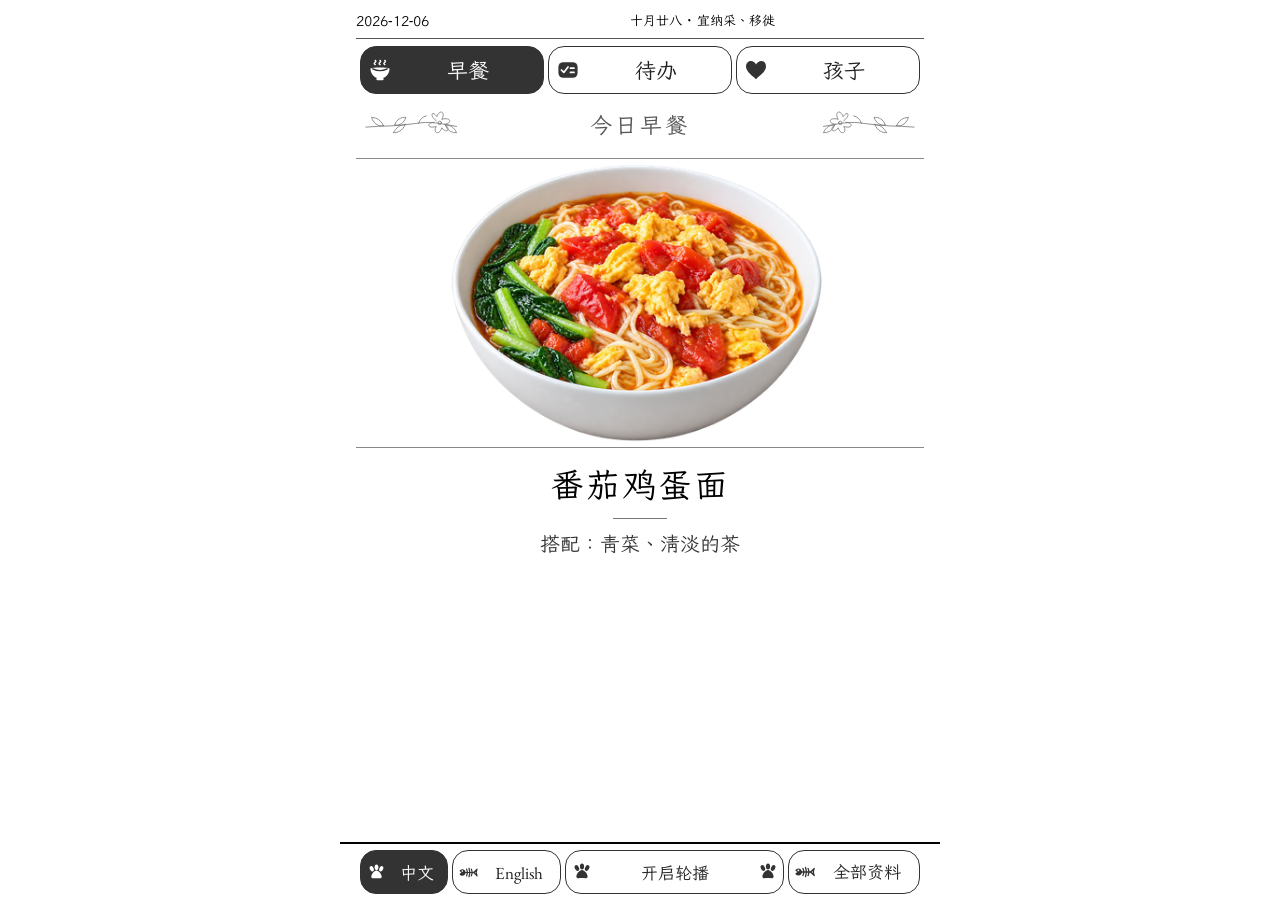
==== commit 34481b82: "Publish bilingual family dashboard" ====
--- a/family/index.html
+++ b/family/index.html
@@ -59,13 +59,13 @@
   <noscript><p>请在浏览器设置中启用 JavaScript，才能显示课表和自动更新。</p></noscript>
 </div>
 <footer class="controls" id="controls"><nav class="footer-row" aria-label="语言与自动切换"><div class="language language-zh"><button id="zh" type="button">中文</button></div><div class="language language-en"><button id="en" type="button">English</button></div><div><button id="play" type="button">停止轮播</button></div><div class="all-cell"><a id="all-data" class="all-data" href="all.html?lang=zh">全部资料</a></div></nav></footer>
-<script id="initial-data" type="application/json">{"schemaVersion":2,"demo":false,"updatedAt":"2026-11-23","settings":{"intervalSeconds":120,"autoRotate":false,"controlVersion":4,"showPage":"","clientVersion":"20261123-power1","pollIntervalSeconds":7200},"breakfasts":[{"date":"2026-10-26","mealId":"b04"}],"pages":[{"id":"family","label":"早餐","lang":"zh-CN","title":"早餐","reminders":[],"items":[{"id":"daily-floors-bathrooms","weekdays":[0,1,2,3,4,5,6],"start":"15:00","end":"17:00","text":"拖地、清洁卫生间和地垫","textEn":"Mop floors; clean bathrooms and mat","done":false,"detail":"全屋地板、两个卫生间（含马桶）、客厅地垫","detailEn":"All floors, both bathrooms including toilets, and the living room floor mat","group":"cleaning","fullText":"拖全屋地板；清洁两卫（含马桶）、客厅地垫","fullTextEn":"Mop all floors; clean both bathrooms, toilets and living room mat"},{"id":"daily-water-plants","weekdays":[6],"text":"浇花","textEn":"Water plants","done":false,"detail":"苔藓、兰花","detailEn":"Moss and orchids","group":"other","period":"morning"},{"id":"clean-kitchen","weekdays":[1],"start":"15:00","end":"17:00","text":"清洁厨房","textEn":"Clean kitchen","done":false,"group":"cleaning"},{"id":"clean-master-bathrooms","weekdays":[2],"start":"15:00","end":"17:00","text":"清洁主卧、书房和卫浴","textEn":"Clean master, study and bathrooms","done":false,"detail":"主卧、书房、主卫、次卫","detailEn":"Master bedroom, study, main bathroom and second bathroom","group":"cleaning","fullText":"清洁主卧、书房、主卫、次卫","fullTextEn":"Clean master bedroom, study and both bathrooms"},{"id":"clean-grandma-kids-balcony","weekdays":[3,6],"start":"15:00","end":"17:00","text":"清洁老人房、儿童房和阳台","textEn":"Clean Grandma’s/kids’ rooms and balcony","done":false,"group":"cleaning"},{"id":"clean-living-entry","weekdays":[4,0],"start":"15:00","end":"17:00","text":"清洁客餐厅、玄关和门外","textEn":"Clean living/dining, entry and outside","done":false,"group":"cleaning"},{"id":"clean-master-study","weekdays":[5],"start":"15:00","end":"17:00","text":"清洁主卧和书房","textEn":"Clean master bedroom and study","done":false,"group":"cleaning"},{"id":"wash-cushion-covers","weekdays":[1],"start":"15:00","end":"17:00","text":"洗坐垫、靠垫套","textEn":"Wash cushions and covers","done":false,"group":"cleaning"},{"id":"linen-master","weekdays":[2],"start":"15:00","end":"17:00","text":"换洗床单 · 主卧","textEn":"Change & wash sheets · Master bedroom","done":false,"note":"洗净后先晾晒，再烘至完全干透，归位。","noteEn":"Wash, air-dry, then tumble-dry until fully dry and put away.","detail":"枕巾、毛巾、干发帽","detailEn":"Pillow towels, towels and hair-drying caps","group":"linen"},{"id":"linen-wryan","weekdays":[3],"start":"15:00","end":"17:00","text":"换洗床单 · 启启","textEn":"Change & wash sheets · Wryan","done":false,"note":"洗净后先晾晒，再烘至完全干透，归位。","noteEn":"Wash, air-dry, then tumble-dry until fully dry and put away.","detail":"枕巾、浴巾、干发帽","detailEn":"Pillow towels, bath towels and hair-drying caps","group":"linen"},{"id":"linen-grandma","weekdays":[4],"start":"15:00","end":"17:00","text":"换洗床单 · 奶奶","textEn":"Change & wash sheets · Grandma","done":false,"note":"洗净后先晾晒，再烘至完全干透，归位。","noteEn":"Wash, air-dry, then tumble-dry until fully dry and put away.","group":"linen"},{"id":"linen-chengcheng","weekdays":[5],"start":"15:00","end":"17:00","text":"换洗床单 · 橙橙","textEn":"Change & wash sheets · Chengcheng","done":false,"note":"洗净后先晾晒，再烘至完全干透，归位。","noteEn":"Wash, air-dry, then tumble-dry until fully dry and put away.","group":"linen"},{"id":"flowers-irrigation","weekdays":[6],"start":"15:00","end":"17:00","text":"检查灌溉","textEn":"Check irrigation","done":false,"group":"other","detail":"确认自动灌溉水龙头已打开","detailEn":"Confirm the automatic irrigation tap is open"},{"id":"feed-turtle","weekdays":[0],"start":"15:00","end":"17:00","text":"喂乌龟","textEn":"Feed the turtle","done":false,"group":"other"}]},{"id":"family_en","label":"Breakfast","lang":"en","sourceId":"family","title":"Breakfast","items":[]},{"id":"tasks","label":"待办","lang":"zh-CN","sourceId":"family","title":"待办事项","items":[]},{"id":"tasks_en","label":"Tasks","lang":"en","sourceId":"family","title":"To do","items":[]},{"id":"child","label":"孩子","lang":"zh-CN","title":"今天的安排","items":[]},{"id":"child_en","label":"Child","lang":"en","sourceId":"child","title":"Today’s plan","items":[]}],"breakfastRotation":{"enabled":true,"startDate":"2026-10-25","mealIds":["b01","b02","b03","b04","b05","b06","b07"],"strategy":"shuffle-bag","seed":4069039000,"noodleIds":["b05","b06"],"weekendNoodles":true}}</script>
+<script id="initial-data" type="application/json">{"schemaVersion":2,"demo":false,"updatedAt":"2026-11-23","settings":{"intervalSeconds":120,"autoRotate":false,"controlVersion":4,"showPage":"","clientVersion":"20261123-static1","pollIntervalSeconds":0},"breakfasts":[{"date":"2026-10-26","mealId":"b04"}],"pages":[{"id":"family","label":"早餐","lang":"zh-CN","title":"早餐","reminders":[],"items":[{"id":"daily-floors-bathrooms","weekdays":[0,1,2,3,4,5,6],"start":"15:00","end":"17:00","text":"拖地、清洁卫生间和地垫","textEn":"Mop floors; clean bathrooms and mat","done":false,"detail":"全屋地板、两个卫生间（含马桶）、客厅地垫","detailEn":"All floors, both bathrooms including toilets, and the living room floor mat","group":"cleaning","fullText":"拖全屋地板；清洁两卫（含马桶）、客厅地垫","fullTextEn":"Mop all floors; clean both bathrooms, toilets and living room mat"},{"id":"daily-water-plants","weekdays":[6],"text":"浇花","textEn":"Water plants","done":false,"detail":"苔藓、兰花","detailEn":"Moss and orchids","group":"other","period":"morning"},{"id":"clean-kitchen","weekdays":[1],"start":"15:00","end":"17:00","text":"清洁厨房","textEn":"Clean kitchen","done":false,"group":"cleaning"},{"id":"clean-master-bathrooms","weekdays":[2],"start":"15:00","end":"17:00","text":"清洁主卧、书房和卫浴","textEn":"Clean master, study and bathrooms","done":false,"detail":"主卧、书房、主卫、次卫","detailEn":"Master bedroom, study, main bathroom and second bathroom","group":"cleaning","fullText":"清洁主卧、书房、主卫、次卫","fullTextEn":"Clean master bedroom, study and both bathrooms"},{"id":"clean-grandma-kids-balcony","weekdays":[3,6],"start":"15:00","end":"17:00","text":"清洁老人房、儿童房和阳台","textEn":"Clean Grandma’s/kids’ rooms and balcony","done":false,"group":"cleaning"},{"id":"clean-living-entry","weekdays":[4,0],"start":"15:00","end":"17:00","text":"清洁客餐厅、玄关和门外","textEn":"Clean living/dining, entry and outside","done":false,"group":"cleaning"},{"id":"clean-master-study","weekdays":[5],"start":"15:00","end":"17:00","text":"清洁主卧和书房","textEn":"Clean master bedroom and study","done":false,"group":"cleaning"},{"id":"wash-cushion-covers","weekdays":[1],"start":"15:00","end":"17:00","text":"洗坐垫、靠垫套","textEn":"Wash cushions and covers","done":false,"group":"cleaning"},{"id":"linen-master","weekdays":[2],"start":"15:00","end":"17:00","text":"换洗床单 · 主卧","textEn":"Change & wash sheets · Master bedroom","done":false,"note":"洗净后先晾晒，再烘至完全干透，归位。","noteEn":"Wash, air-dry, then tumble-dry until fully dry and put away.","detail":"枕巾、毛巾、干发帽","detailEn":"Pillow towels, towels and hair-drying caps","group":"linen"},{"id":"linen-wryan","weekdays":[3],"start":"15:00","end":"17:00","text":"换洗床单 · 启启","textEn":"Change & wash sheets · Wryan","done":false,"note":"洗净后先晾晒，再烘至完全干透，归位。","noteEn":"Wash, air-dry, then tumble-dry until fully dry and put away.","detail":"枕巾、浴巾、干发帽","detailEn":"Pillow towels, bath towels and hair-drying caps","group":"linen"},{"id":"linen-grandma","weekdays":[4],"start":"15:00","end":"17:00","text":"换洗床单 · 奶奶","textEn":"Change & wash sheets · Grandma","done":false,"note":"洗净后先晾晒，再烘至完全干透，归位。","noteEn":"Wash, air-dry, then tumble-dry until fully dry and put away.","group":"linen"},{"id":"linen-chengcheng","weekdays":[5],"start":"15:00","end":"17:00","text":"换洗床单 · 橙橙","textEn":"Change & wash sheets · Chengcheng","done":false,"note":"洗净后先晾晒，再烘至完全干透，归位。","noteEn":"Wash, air-dry, then tumble-dry until fully dry and put away.","group":"linen"},{"id":"flowers-irrigation","weekdays":[6],"start":"15:00","end":"17:00","text":"检查灌溉","textEn":"Check irrigation","done":false,"group":"other","detail":"确认自动灌溉水龙头已打开","detailEn":"Confirm the automatic irrigation tap is open"},{"id":"feed-turtle","weekdays":[0],"start":"15:00","end":"17:00","text":"喂乌龟","textEn":"Feed the turtle","done":false,"group":"other"}]},{"id":"family_en","label":"Breakfast","lang":"en","sourceId":"family","title":"Breakfast","items":[]},{"id":"tasks","label":"待办","lang":"zh-CN","sourceId":"family","title":"待办事项","items":[]},{"id":"tasks_en","label":"Tasks","lang":"en","sourceId":"family","title":"To do","items":[]},{"id":"child","label":"孩子","lang":"zh-CN","title":"今天的安排","items":[]},{"id":"child_en","label":"Child","lang":"en","sourceId":"child","title":"Today’s plan","items":[]}],"breakfastRotation":{"enabled":true,"startDate":"2026-10-25","mealIds":["b01","b02","b03","b04","b05","b06","b07"],"strategy":"shuffle-bag","seed":4069039000,"noodleIds":["b05","b06"],"weekendNoodles":true}}</script>
 <script id="initial-schedule" type="application/json">{"schemaVersion":2,"timezone":"Asia/Shanghai","validFrom":"2026-10-19","validThrough":"2026-11-29","source":{"kind":"user-image","file":"docs/sources/课程表_20261123-20261129.jpg","description":"保留10月19日至11月22日五周历史安排。按新图片录入11月23日至29日，周六为有明确钟点的中英数测试。","dateBasis":"图片未印日期。用户于2026年11月22日提供图片并要求更新，按现有课表结束后的下一完整周11月23日至29日录入。","weekly":"原固定规则自2026-10-24至2026-11-01：周三四五17:45–18:45体育课，其余日同时间户外活动。用户于2026-11-02确认：从当日起周一至周五08:45–09:45体育课，每天17:00–18:00户外活动。按生效日期分期保留历史；固定活动独立于辅导课表有效期。2026-11-03例外：用户最新确认取消当天户外活动，保留英文面试；常规户外规则在该日暂停。 2026-11-10例外，用户于11月8日确认取消当天户外活动，保留英文面试。 2026-11-17例外，用户于11月15日确认取消当天户外活动，保留英文面试。 11月24日英文面试与固定户外活动重叠，沿用前三周处理，仅该日暂停户外活动。","weeks":[{"validFrom":"2026-10-19","validThrough":"2026-10-25","file":"docs/sources/课程表_20261019-20261025.png","description":"下午及晚间按用户课程表图片录入；上午没有课程，活动为用户允许补充的示例。10月25日另按用户更正安排上午玩耍、下午自由阅读/手工、无晚间复习。"},{"validFrom":"2026-10-26","validThrough":"2026-11-01","file":"docs/sources/课程表_20261026-20261101.png","description":"周六英文10:30–12:30，午餐12:30–13:30，测试或自习13:30–15:30；本周日白天休息，19:30–20:45复习、阅读。"},{"validFrom":"2026-11-02","validThrough":"2026-11-08","file":"docs/sources/课程表_20261102-20261108.png","description":"工作日英文10:30–12:30、午餐12:30–13:30；周一三四数学、周二五中文；周二英文面试15:30–17:30，其余工作日作业和单词15:30–17:00；周六上午休息、测试13:30–16:30，周日白天休息；每天19:30–20:45复习、阅读。"},{"validFrom":"2026-11-09","validThrough":"2026-11-15","file":"docs/sources/课程表_20261109-20261115.png","description":"周一二三五有英文10:30–12:30和午餐12:30–13:30，周一三下午数学和作业，周二下午中文和英文面试，周五下午中文和作业。周四仅英文10:30–12:30及晚间复习，12:30至17:00留白。周六上午休息，13:30–16:30测试。周日白天休息。每天19:30–20:45复习、阅读。11月10日户外活动按用户确认取消。"},{"validFrom":"2026-11-16","validThrough":"2026-11-22","file":"docs/sources/课程表_20261116-20261122.png","description":"工作日每天英文10:30–12:30、午餐12:30–13:30。周一三四数学13:30–15:30，周二五中文同时间。周二英文面试15:30–17:30，其余工作日作业和单词15:30–17:00。周六图片为考试加油提示，考试时间未注明，使用考试日备注。周日白天休息。每天19:30–20:45复习、阅读。11月17日户外活动按用户确认取消。"},{"validFrom":"2026-11-23","validThrough":"2026-11-29","file":"docs/sources/课程表_20261123-20261129.jpg","description":"工作日英文10:30–12:30、午餐12:30–13:30。周一三四数学、周二五中文，均为13:30–15:30。周二英文面试15:30–17:30，其余工作日作业和单词15:30–17:00。周六上午及午餐留空，中英数测试13:30–16:30。周日白天休息。每天19:30–20:45复习、阅读。11月24日英文面试与固定户外活动重叠，沿用前三周处理，仅该日暂停户外活动。"}],"updates":[{"date":"2026-11-02","file":"docs/sources/体育课调整来源_20261102.png","description":"用户要求体育课移到早上，截图明确周一至周五08:45–09:45体育课，并写08:00–08:45在家上课；后一句按相邻工作日上下文补入11/2–11/6五个日期，不设为长期每周课程。用户另行文字要求下午5:00–6:00户外活动，按每天17:00–18:00更新；周二11/3与既有15:30–17:30英文面试冲突，用户最新明确取消11/3当天户外活动，保留英文面试；其他日期户外活动保持17:00–18:00。"},{"date":"2026-11-08","file":"docs/sources/课程表_20261109-20261115.png","description":"用户确认新图用于11月9日至15日，取消11月10日当天17:00–18:00户外活动，保留15:30–17:30英文面试。"},{"date":"2026-11-15","file":"docs/sources/课程表_20261116-20261122.png","description":"用户要求更新11月16日至22日课表，并确认取消11月17日当天17:00–18:00户外活动，保留英文面试。"}]},"weeklyItems":[{"id":"weekly-pe","weekdays":[3,4,5],"startDate":"2026-10-24","start":"17:45","end":"18:45","text":"体育课","textEn":"PE class","kind":"lesson","example":false,"endDate":"2026-11-01"},{"id":"weekly-outdoors","weekdays":[0,1,2,6],"startDate":"2026-10-24","start":"17:45","end":"18:45","text":"户外活动","textEn":"Outdoor activities","kind":"activity","example":false,"endDate":"2026-11-01"},{"id":"weekly-pe-morning","weekdays":[1,2,3,4,5],"startDate":"2026-11-02","start":"08:45","end":"09:45","text":"体育课","textEn":"PE class","kind":"lesson","example":false},{"id":"weekly-outdoors-afternoon","weekdays":[0,1,2,3,4,5,6],"startDate":"2026-11-02","start":"17:00","end":"18:00","text":"户外活动","textEn":"Outdoor activities","kind":"activity","example":false,"endDate":"2026-11-02"},{"id":"weekly-outdoors-afternoon-after-interview","weekdays":[0,1,2,3,4,5,6],"startDate":"2026-11-04","start":"17:00","end":"18:00","text":"户外活动","textEn":"Outdoor activities","kind":"activity","example":false,"endDate":"2026-11-09"},{"id":"weekly-outdoors-afternoon-after-nov10-interview","weekdays":[0,1,2,3,4,5,6],"startDate":"2026-11-11","start":"17:00","end":"18:00","text":"户外活动","textEn":"Outdoor activities","kind":"activity","example":false,"endDate":"2026-11-16"},{"id":"weekly-outdoors-afternoon-after-nov17-interview","weekdays":[0,1,2,3,4,5,6],"startDate":"2026-11-18","start":"17:00","end":"18:00","text":"户外活动","textEn":"Outdoor activities","kind":"activity","example":false,"endDate":"2026-11-23"},{"id":"weekly-outdoors-afternoon-after-nov24-interview","weekdays":[0,1,2,3,4,5,6],"startDate":"2026-11-25","start":"17:00","end":"18:00","text":"户外活动","textEn":"Outdoor activities","kind":"activity","example":false}],"days":[{"date":"2026-10-19","noteZh":"","noteEn":"","items":[{"id":"2026-10-19-morning-reading","start":"09:00","end":"09:20","text":"阅读","textEn":"Reading","example":true,"kind":"activity"},{"id":"2026-10-19-morning-free-time","start":"09:30","end":"10:00","text":"自由活动","textEn":"Free time","example":true,"kind":"activity"},{"id":"2026-10-19-afternoon-1","start":"13:30","end":"15:30","text":"英文","textEn":"English","example":false,"kind":"lesson"},{"id":"2026-10-19-afternoon-2","start":"15:30","end":"16:30","text":"完成作业、记单词","textEn":"Homework and vocabulary","example":false,"kind":"study"},{"id":"2026-10-19-evening-study","start":"19:30","end":"20:45","text":"复习、阅读","textEn":"Review and reading","example":false,"kind":"study"}]},{"date":"2026-10-20","noteZh":"","noteEn":"","items":[{"id":"2026-10-20-morning-reading","start":"09:00","end":"09:20","text":"阅读","textEn":"Reading","example":true,"kind":"activity"},{"id":"2026-10-20-morning-free-time","start":"09:30","end":"10:00","text":"自由活动","textEn":"Free time","example":true,"kind":"activity"},{"id":"2026-10-20-afternoon-1","start":"13:30","end":"15:30","text":"中文","textEn":"Chinese","example":false,"kind":"lesson"},{"id":"2026-10-20-afternoon-2","start":"15:30","end":"17:30","text":"英文","textEn":"English","example":false,"kind":"lesson"},{"id":"2026-10-20-evening-study","start":"19:30","end":"20:45","text":"复习、阅读","textEn":"Review and reading","example":false,"kind":"study"}]},{"date":"2026-10-21","noteZh":"","noteEn":"","items":[{"id":"2026-10-21-morning-reading","start":"09:00","end":"09:20","text":"阅读","textEn":"Reading","example":true,"kind":"activity"},{"id":"2026-10-21-morning-free-time","start":"09:30","end":"10:00","text":"自由活动","textEn":"Free time","example":true,"kind":"activity"},{"id":"2026-10-21-afternoon-1","start":"13:30","end":"15:30","text":"数学","textEn":"Maths","example":false,"kind":"lesson"},{"id":"2026-10-21-afternoon-2","start":"15:30","end":"16:30","text":"完成作业、记单词","textEn":"Homework and vocabulary","example":false,"kind":"study"},{"id":"2026-10-21-evening-study","start":"19:30","end":"20:45","text":"复习、阅读","textEn":"Review and reading","example":false,"kind":"study"}]},{"date":"2026-10-22","noteZh":"","noteEn":"","items":[{"id":"2026-10-22-morning-reading","start":"09:00","end":"09:20","text":"阅读","textEn":"Reading","example":true,"kind":"activity"},{"id":"2026-10-22-morning-free-time","start":"09:30","end":"10:00","text":"自由活动","textEn":"Free time","example":true,"kind":"activity"},{"id":"2026-10-22-afternoon-1","start":"13:30","end":"15:30","text":"数学","textEn":"Maths","example":false,"kind":"lesson"},{"id":"2026-10-22-afternoon-2","start":"15:30","end":"16:30","text":"完成作业、记单词","textEn":"Homework and vocabulary","example":false,"kind":"study"},{"id":"2026-10-22-evening-study","start":"19:30","end":"20:45","text":"复习、阅读","textEn":"Review and reading","example":false,"kind":"study"}]},{"date":"2026-10-23","noteZh":"","noteEn":"","items":[{"id":"2026-10-23-morning-reading","start":"09:00","end":"09:20","text":"阅读","textEn":"Reading","example":true,"kind":"activity"},{"id":"2026-10-23-morning-free-time","start":"09:30","end":"10:00","text":"自由活动","textEn":"Free time","example":true,"kind":"activity"},{"id":"2026-10-23-afternoon-1","start":"13:30","end":"15:30","text":"中文","textEn":"Chinese","example":false,"kind":"lesson"},{"id":"2026-10-23-afternoon-2","start":"15:30","end":"16:30","text":"完成作业、记单词","textEn":"Homework and vocabulary","example":false,"kind":"study"},{"id":"2026-10-23-evening-study","start":"19:30","end":"20:45","text":"复习、阅读","textEn":"Review and reading","example":false,"kind":"study"}]},{"date":"2026-10-24","noteZh":"","noteEn":"","items":[{"id":"2026-10-24-morning-reading","start":"09:00","end":"09:20","text":"阅读","textEn":"Reading","example":true,"kind":"activity"},{"id":"2026-10-24-morning-free-time","start":"09:30","end":"10:00","text":"自由活动","textEn":"Free time","example":true,"kind":"activity"},{"id":"2026-10-24-afternoon-1","start":"13:30","end":"15:30","text":"测试或自习","textEn":"Test or self-study","example":false,"kind":"study"},{"id":"2026-10-24-afternoon-2","start":"15:30","end":"17:30","text":"英文","textEn":"English","example":false,"kind":"lesson"},{"id":"2026-10-24-evening-study","start":"19:30","end":"20:45","text":"复习、阅读","textEn":"Review and reading","example":false,"kind":"study"}]},{"date":"2026-10-25","noteZh":"","noteEn":"","items":[{"id":"2026-10-25-morning-play","period":"morning","text":"玩耍","textEn":"Play","example":false,"kind":"activity"},{"id":"2026-10-25-afternoon-reading-crafts","period":"afternoon","text":"自由阅读/手工","textEn":"Free reading / Crafts","example":false,"kind":"activity"}]},{"date":"2026-10-26","noteZh":"","noteEn":"","items":[{"id":"2026-10-26-morning-school","period":"morning","text":"上学","textEn":"School","example":false,"kind":"lesson"},{"id":"2026-10-26-afternoon-1","start":"13:30","end":"15:30","text":"英文","textEn":"English","example":false,"kind":"lesson"},{"id":"2026-10-26-afternoon-2","start":"15:30","end":"16:30","text":"完成作业、记单词","textEn":"Homework and vocabulary","example":false,"kind":"study"},{"id":"2026-10-26-evening-study","start":"19:30","end":"20:45","text":"复习、阅读","textEn":"Review and reading","example":false,"kind":"study"}]},{"date":"2026-10-27","noteZh":"","noteEn":"","items":[{"id":"2026-10-27-morning-school","period":"morning","text":"上学","textEn":"School","example":false,"kind":"lesson"},{"id":"2026-10-27-afternoon-1","start":"13:30","end":"15:30","text":"中文","textEn":"Chinese","example":false,"kind":"lesson"},{"id":"2026-10-27-afternoon-2","start":"15:30","end":"17:30","text":"英文","textEn":"English","example":false,"kind":"lesson"},{"id":"2026-10-27-evening-study","start":"19:30","end":"20:45","text":"复习、阅读","textEn":"Review and reading","example":false,"kind":"study"}]},{"date":"2026-10-28","noteZh":"","noteEn":"","items":[{"id":"2026-10-28-morning-school","period":"morning","text":"上学","textEn":"School","example":false,"kind":"lesson"},{"id":"2026-10-28-afternoon-1","start":"13:30","end":"15:30","text":"数学","textEn":"Maths","example":false,"kind":"lesson"},{"id":"2026-10-28-afternoon-2","start":"15:30","end":"16:30","text":"完成作业、记单词","textEn":"Homework and vocabulary","example":false,"kind":"study"},{"id":"2026-10-28-evening-study","start":"19:30","end":"20:45","text":"复习、阅读","textEn":"Review and reading","example":false,"kind":"study"}]},{"date":"2026-10-29","noteZh":"","noteEn":"","items":[{"id":"2026-10-29-morning-school","period":"morning","text":"上学","textEn":"School","example":false,"kind":"lesson"},{"id":"2026-10-29-afternoon-1","start":"13:30","end":"15:30","text":"数学","textEn":"Maths","example":false,"kind":"lesson"},{"id":"2026-10-29-afternoon-2","start":"15:30","end":"16:30","text":"完成作业、记单词","textEn":"Homework and vocabulary","example":false,"kind":"study"},{"id":"2026-10-29-evening-study","start":"19:30","end":"20:45","text":"复习、阅读","textEn":"Review and reading","example":false,"kind":"study"}]},{"date":"2026-10-30","noteZh":"","noteEn":"","items":[{"id":"2026-10-30-morning-school","period":"morning","text":"上学","textEn":"School","example":false,"kind":"lesson"},{"id":"2026-10-30-afternoon-1","start":"13:30","end":"15:30","text":"中文","textEn":"Chinese","example":false,"kind":"lesson"},{"id":"2026-10-30-afternoon-2","start":"15:30","end":"16:30","text":"完成作业、记单词","textEn":"Homework and vocabulary","example":false,"kind":"study"},{"id":"2026-10-30-evening-study","start":"19:30","end":"20:45","text":"复习、阅读","textEn":"Review and reading","example":false,"kind":"study"}]},{"date":"2026-10-31","noteZh":"","noteEn":"","items":[{"id":"2026-10-31-morning-english","start":"10:30","end":"12:30","text":"英文","textEn":"English","example":false,"kind":"lesson"},{"id":"2026-10-31-lunch","start":"12:30","end":"13:30","text":"午餐","textEn":"Lunch","example":false,"kind":"activity"},{"id":"2026-10-31-afternoon-test","start":"13:30","end":"15:30","text":"测试或自习","textEn":"Test or self-study","example":false,"kind":"study"},{"id":"2026-10-31-evening-study","start":"19:30","end":"20:45","text":"复习、阅读","textEn":"Review and reading","example":false,"kind":"study"}]},{"date":"2026-11-01","noteZh":"白天休息","noteEn":"Rest during the day","items":[{"id":"2026-11-01-evening-study","start":"19:30","end":"20:45","text":"复习、阅读","textEn":"Review and reading","example":false,"kind":"study"}]},{"date":"2026-11-02","noteZh":"","noteEn":"","items":[{"id":"2026-11-02-home-lesson","start":"08:00","end":"08:45","text":"在家上课","textEn":"Home lesson","example":false,"kind":"lesson"},{"id":"2026-11-02-morning-english","start":"10:30","end":"12:30","text":"英文","textEn":"English","example":false,"kind":"lesson"},{"id":"2026-11-02-lunch","start":"12:30","end":"13:30","text":"午餐","textEn":"Lunch","example":false,"kind":"activity"},{"id":"2026-11-02-afternoon-lesson","start":"13:30","end":"15:30","text":"数学","textEn":"Maths","example":false,"kind":"lesson"},{"id":"2026-11-02-afternoon-followup","start":"15:30","end":"17:00","text":"完成作业、记单词","textEn":"Homework and vocabulary","example":false,"kind":"study"},{"id":"2026-11-02-evening-study","start":"19:30","end":"20:45","text":"复习、阅读","textEn":"Review and reading","example":false,"kind":"study"}]},{"date":"2026-11-03","noteZh":"","noteEn":"","items":[{"id":"2026-11-03-home-lesson","start":"08:00","end":"08:45","text":"在家上课","textEn":"Home lesson","example":false,"kind":"lesson"},{"id":"2026-11-03-morning-english","start":"10:30","end":"12:30","text":"英文","textEn":"English","example":false,"kind":"lesson"},{"id":"2026-11-03-lunch","start":"12:30","end":"13:30","text":"午餐","textEn":"Lunch","example":false,"kind":"activity"},{"id":"2026-11-03-afternoon-lesson","start":"13:30","end":"15:30","text":"中文","textEn":"Chinese","example":false,"kind":"lesson"},{"id":"2026-11-03-afternoon-followup","start":"15:30","end":"17:30","text":"英文面试","textEn":"English interview","example":false,"kind":"lesson"},{"id":"2026-11-03-evening-study","start":"19:30","end":"20:45","text":"复习、阅读","textEn":"Review and reading","example":false,"kind":"study"}]},{"date":"2026-11-04","noteZh":"","noteEn":"","items":[{"id":"2026-11-04-home-lesson","start":"08:00","end":"08:45","text":"在家上课","textEn":"Home lesson","example":false,"kind":"lesson"},{"id":"2026-11-04-morning-english","start":"10:30","end":"12:30","text":"英文","textEn":"English","example":false,"kind":"lesson"},{"id":"2026-11-04-lunch","start":"12:30","end":"13:30","text":"午餐","textEn":"Lunch","example":false,"kind":"activity"},{"id":"2026-11-04-afternoon-lesson","start":"13:30","end":"15:30","text":"数学","textEn":"Maths","example":false,"kind":"lesson"},{"id":"2026-11-04-afternoon-followup","start":"15:30","end":"17:00","text":"完成作业、记单词","textEn":"Homework and vocabulary","example":false,"kind":"study"},{"id":"2026-11-04-evening-study","start":"19:30","end":"20:45","text":"复习、阅读","textEn":"Review and reading","example":false,"kind":"study"}]},{"date":"2026-11-05","noteZh":"","noteEn":"","items":[{"id":"2026-11-05-home-lesson","start":"08:00","end":"08:45","text":"在家上课","textEn":"Home lesson","example":false,"kind":"lesson"},{"id":"2026-11-05-morning-english","start":"10:30","end":"12:30","text":"英文","textEn":"English","example":false,"kind":"lesson"},{"id":"2026-11-05-lunch","start":"12:30","end":"13:30","text":"午餐","textEn":"Lunch","example":false,"kind":"activity"},{"id":"2026-11-05-afternoon-lesson","start":"13:30","end":"15:30","text":"数学","textEn":"Maths","example":false,"kind":"lesson"},{"id":"2026-11-05-afternoon-followup","start":"15:30","end":"17:00","text":"完成作业、记单词","textEn":"Homework and vocabulary","example":false,"kind":"study"},{"id":"2026-11-05-evening-study","start":"19:30","end":"20:45","text":"复习、阅读","textEn":"Review and reading","example":false,"kind":"study"}]},{"date":"2026-11-06","noteZh":"","noteEn":"","items":[{"id":"2026-11-06-home-lesson","start":"08:00","end":"08:45","text":"在家上课","textEn":"Home lesson","example":false,"kind":"lesson"},{"id":"2026-11-06-morning-english","start":"10:30","end":"12:30","text":"英文","textEn":"English","example":false,"kind":"lesson"},{"id":"2026-11-06-lunch","start":"12:30","end":"13:30","text":"午餐","textEn":"Lunch","example":false,"kind":"activity"},{"id":"2026-11-06-afternoon-lesson","start":"13:30","end":"15:30","text":"中文","textEn":"Chinese","example":false,"kind":"lesson"},{"id":"2026-11-06-afternoon-followup","start":"15:30","end":"17:00","text":"完成作业、记单词","textEn":"Homework and vocabulary","example":false,"kind":"study"},{"id":"2026-11-06-evening-study","start":"19:30","end":"20:45","text":"复习、阅读","textEn":"Review and reading","example":false,"kind":"study"}]},{"date":"2026-11-07","noteZh":"上午休息","noteEn":"Rest in the morning","items":[{"id":"2026-11-07-afternoon-test","start":"13:30","end":"16:30","text":"测试","textEn":"Test","example":false,"kind":"study"},{"id":"2026-11-07-evening-study","start":"19:30","end":"20:45","text":"复习、阅读","textEn":"Review and reading","example":false,"kind":"study"}]},{"date":"2026-11-08","noteZh":"白天休息","noteEn":"Rest during the day","items":[{"id":"2026-11-08-evening-study","start":"19:30","end":"20:45","text":"复习、阅读","textEn":"Review and reading","example":false,"kind":"study"}]},{"date":"2026-11-09","noteZh":"","noteEn":"","items":[{"id":"2026-11-09-morning-english","start":"10:30","end":"12:30","text":"英文","textEn":"English","example":false,"kind":"lesson"},{"id":"2026-11-09-lunch","start":"12:30","end":"13:30","text":"午餐","textEn":"Lunch","example":false,"kind":"activity"},{"id":"2026-11-09-afternoon-lesson","start":"13:30","end":"15:30","text":"数学","textEn":"Maths","example":false,"kind":"lesson"},{"id":"2026-11-09-afternoon-followup","start":"15:30","end":"17:00","text":"完成作业、记单词","textEn":"Homework and vocabulary","example":false,"kind":"study"},{"id":"2026-11-09-evening-study","start":"19:30","end":"20:45","text":"复习、阅读","textEn":"Review and reading","example":false,"kind":"study"}]},{"date":"2026-11-10","noteZh":"","noteEn":"","items":[{"id":"2026-11-10-morning-english","start":"10:30","end":"12:30","text":"英文","textEn":"English","example":false,"kind":"lesson"},{"id":"2026-11-10-lunch","start":"12:30","end":"13:30","text":"午餐","textEn":"Lunch","example":false,"kind":"activity"},{"id":"2026-11-10-afternoon-lesson","start":"13:30","end":"15:30","text":"中文","textEn":"Chinese","example":false,"kind":"lesson"},{"id":"2026-11-10-afternoon-followup","start":"15:30","end":"17:30","text":"英文面试","textEn":"English interview","example":false,"kind":"lesson"},{"id":"2026-11-10-evening-study","start":"19:30","end":"20:45","text":"复习、阅读","textEn":"Review and reading","example":false,"kind":"study"}]},{"date":"2026-11-11","noteZh":"","noteEn":"","items":[{"id":"2026-11-11-morning-english","start":"10:30","end":"12:30","text":"英文","textEn":"English","example":false,"kind":"lesson"},{"id":"2026-11-11-lunch","start":"12:30","end":"13:30","text":"午餐","textEn":"Lunch","example":false,"kind":"activity"},{"id":"2026-11-11-afternoon-lesson","start":"13:30","end":"15:30","text":"数学","textEn":"Maths","example":false,"kind":"lesson"},{"id":"2026-11-11-afternoon-followup","start":"15:30","end":"17:00","text":"完成作业、记单词","textEn":"Homework and vocabulary","example":false,"kind":"study"},{"id":"2026-11-11-evening-study","start":"19:30","end":"20:45","text":"复习、阅读","textEn":"Review and reading","example":false,"kind":"study"}]},{"date":"2026-11-12","noteZh":"","noteEn":"","items":[{"id":"2026-11-12-morning-english","start":"10:30","end":"12:30","text":"英文","textEn":"English","example":false,"kind":"lesson"},{"id":"2026-11-12-evening-study","start":"19:30","end":"20:45","text":"复习、阅读","textEn":"Review and reading","example":false,"kind":"study"}]},{"date":"2026-11-13","noteZh":"","noteEn":"","items":[{"id":"2026-11-13-morning-english","start":"10:30","end":"12:30","text":"英文","textEn":"English","example":false,"kind":"lesson"},{"id":"2026-11-13-lunch","start":"12:30","end":"13:30","text":"午餐","textEn":"Lunch","example":false,"kind":"activity"},{"id":"2026-11-13-afternoon-lesson","start":"13:30","end":"15:30","text":"中文","textEn":"Chinese","example":false,"kind":"lesson"},{"id":"2026-11-13-afternoon-followup","start":"15:30","end":"17:00","text":"完成作业、记单词","textEn":"Homework and vocabulary","example":false,"kind":"study"},{"id":"2026-11-13-evening-study","start":"19:30","end":"20:45","text":"复习、阅读","textEn":"Review and reading","example":false,"kind":"study"}]},{"date":"2026-11-14","noteZh":"上午休息","noteEn":"Rest in the morning","items":[{"id":"2026-11-14-afternoon-test","start":"13:30","end":"16:30","text":"测试","textEn":"Test","example":false,"kind":"study"},{"id":"2026-11-14-evening-study","start":"19:30","end":"20:45","text":"复习、阅读","textEn":"Review and reading","example":false,"kind":"study"}]},{"date":"2026-11-15","noteZh":"白天休息","noteEn":"Rest during the day","items":[{"id":"2026-11-15-evening-study","start":"19:30","end":"20:45","text":"复习、阅读","textEn":"Review and reading","example":false,"kind":"study"}]},{"date":"2026-11-16","noteZh":"","noteEn":"","items":[{"id":"2026-11-16-morning-english","start":"10:30","end":"12:30","text":"英文","textEn":"English","example":false,"kind":"lesson"},{"id":"2026-11-16-lunch","start":"12:30","end":"13:30","text":"午餐","textEn":"Lunch","example":false,"kind":"activity"},{"id":"2026-11-16-afternoon-lesson","start":"13:30","end":"15:30","text":"数学","textEn":"Maths","example":false,"kind":"lesson"},{"id":"2026-11-16-afternoon-followup","start":"15:30","end":"17:00","text":"完成作业、记单词","textEn":"Homework and vocabulary","example":false,"kind":"study"},{"id":"2026-11-16-evening-study","start":"19:30","end":"20:45","text":"复习、阅读","textEn":"Review and reading","example":false,"kind":"study"}]},{"date":"2026-11-17","noteZh":"","noteEn":"","items":[{"id":"2026-11-17-morning-english","start":"10:30","end":"12:30","text":"英文","textEn":"English","example":false,"kind":"lesson"},{"id":"2026-11-17-lunch","start":"12:30","end":"13:30","text":"午餐","textEn":"Lunch","example":false,"kind":"activity"},{"id":"2026-11-17-afternoon-lesson","start":"13:30","end":"15:30","text":"中文","textEn":"Chinese","example":false,"kind":"lesson"},{"id":"2026-11-17-afternoon-followup","start":"15:30","end":"17:30","text":"英文面试","textEn":"English interview","example":false,"kind":"lesson"},{"id":"2026-11-17-evening-study","start":"19:30","end":"20:45","text":"复习、阅读","textEn":"Review and reading","example":false,"kind":"study"}]},{"date":"2026-11-18","noteZh":"","noteEn":"","items":[{"id":"2026-11-18-morning-english","start":"10:30","end":"12:30","text":"英文","textEn":"English","example":false,"kind":"lesson"},{"id":"2026-11-18-lunch","start":"12:30","end":"13:30","text":"午餐","textEn":"Lunch","example":false,"kind":"activity"},{"id":"2026-11-18-afternoon-lesson","start":"13:30","end":"15:30","text":"数学","textEn":"Maths","example":false,"kind":"lesson"},{"id":"2026-11-18-afternoon-followup","start":"15:30","end":"17:00","text":"完成作业、记单词","textEn":"Homework and vocabulary","example":false,"kind":"study"},{"id":"2026-11-18-evening-study","start":"19:30","end":"20:45","text":"复习、阅读","textEn":"Review and reading","example":false,"kind":"study"}]},{"date":"2026-11-19","noteZh":"","noteEn":"","items":[{"id":"2026-11-19-morning-english","start":"10:30","end":"12:30","text":"英文","textEn":"English","example":false,"kind":"lesson"},{"id":"2026-11-19-lunch","start":"12:30","end":"13:30","text":"午餐","textEn":"Lunch","example":false,"kind":"activity"},{"id":"2026-11-19-afternoon-lesson","start":"13:30","end":"15:30","text":"数学","textEn":"Maths","example":false,"kind":"lesson"},{"id":"2026-11-19-afternoon-followup","start":"15:30","end":"17:00","text":"完成作业、记单词","textEn":"Homework and vocabulary","example":false,"kind":"study"},{"id":"2026-11-19-evening-study","start":"19:30","end":"20:45","text":"复习、阅读","textEn":"Review and reading","example":false,"kind":"study"}]},{"date":"2026-11-20","noteZh":"","noteEn":"","items":[{"id":"2026-11-20-morning-english","start":"10:30","end":"12:30","text":"英文","textEn":"English","example":false,"kind":"lesson"},{"id":"2026-11-20-lunch","start":"12:30","end":"13:30","text":"午餐","textEn":"Lunch","example":false,"kind":"activity"},{"id":"2026-11-20-afternoon-lesson","start":"13:30","end":"15:30","text":"中文","textEn":"Chinese","example":false,"kind":"lesson"},{"id":"2026-11-20-afternoon-followup","start":"15:30","end":"17:00","text":"完成作业、记单词","textEn":"Homework and vocabulary","example":false,"kind":"study"},{"id":"2026-11-20-evening-study","start":"19:30","end":"20:45","text":"复习、阅读","textEn":"Review and reading","example":false,"kind":"study"}]},{"date":"2026-11-21","noteZh":"考试","noteEn":"Exam","items":[{"id":"2026-11-21-evening-study","start":"19:30","end":"20:45","text":"复习、阅读","textEn":"Review and reading","example":false,"kind":"study"}]},{"date":"2026-11-22","noteZh":"白天休息","noteEn":"Rest during the day","items":[{"id":"2026-11-22-evening-study","start":"19:30","end":"20:45","text":"复习、阅读","textEn":"Review and reading","example":false,"kind":"study"}]},{"date":"2026-11-23","noteZh":"","noteEn":"","items":[{"id":"2026-11-23-morning-english","start":"10:30","end":"12:30","text":"英文","textEn":"English","example":false,"kind":"lesson"},{"id":"2026-11-23-lunch","start":"12:30","end":"13:30","text":"午餐","textEn":"Lunch","example":false,"kind":"activity"},{"id":"2026-11-23-afternoon-lesson","start":"13:30","end":"15:30","text":"数学","textEn":"Maths","example":false,"kind":"lesson"},{"id":"2026-11-23-afternoon-followup","start":"15:30","end":"17:00","text":"完成作业、记单词","textEn":"Homework and vocabulary","example":false,"kind":"study"},{"id":"2026-11-23-evening-study","start":"19:30","end":"20:45","text":"复习、阅读","textEn":"Review and reading","example":false,"kind":"study"}]},{"date":"2026-11-24","noteZh":"","noteEn":"","items":[{"id":"2026-11-24-morning-english","start":"10:30","end":"12:30","text":"英文","textEn":"English","example":false,"kind":"lesson"},{"id":"2026-11-24-lunch","start":"12:30","end":"13:30","text":"午餐","textEn":"Lunch","example":false,"kind":"activity"},{"id":"2026-11-24-afternoon-lesson","start":"13:30","end":"15:30","text":"中文","textEn":"Chinese","example":false,"kind":"lesson"},{"id":"2026-11-24-afternoon-followup","start":"15:30","end":"17:30","text":"英文面试","textEn":"English interview","example":false,"kind":"lesson"},{"id":"2026-11-24-evening-study","start":"19:30","end":"20:45","text":"复习、阅读","textEn":"Review and reading","example":false,"kind":"study"}]},{"date":"2026-11-25","noteZh":"","noteEn":"","items":[{"id":"2026-11-25-morning-english","start":"10:30","end":"12:30","text":"英文","textEn":"English","example":false,"kind":"lesson"},{"id":"2026-11-25-lunch","start":"12:30","end":"13:30","text":"午餐","textEn":"Lunch","example":false,"kind":"activity"},{"id":"2026-11-25-afternoon-lesson","start":"13:30","end":"15:30","text":"数学","textEn":"Maths","example":false,"kind":"lesson"},{"id":"2026-11-25-afternoon-followup","start":"15:30","end":"17:00","text":"完成作业、记单词","textEn":"Homework and vocabulary","example":false,"kind":"study"},{"id":"2026-11-25-evening-study","start":"19:30","end":"20:45","text":"复习、阅读","textEn":"Review and reading","example":false,"kind":"study"}]},{"date":"2026-11-26","noteZh":"","noteEn":"","items":[{"id":"2026-11-26-morning-english","start":"10:30","end":"12:30","text":"英文","textEn":"English","example":false,"kind":"lesson"},{"id":"2026-11-26-lunch","start":"12:30","end":"13:30","text":"午餐","textEn":"Lunch","example":false,"kind":"activity"},{"id":"2026-11-26-afternoon-lesson","start":"13:30","end":"15:30","text":"数学","textEn":"Maths","example":false,"kind":"lesson"},{"id":"2026-11-26-afternoon-followup","start":"15:30","end":"17:00","text":"完成作业、记单词","textEn":"Homework and vocabulary","example":false,"kind":"study"},{"id":"2026-11-26-evening-study","start":"19:30","end":"20:45","text":"复习、阅读","textEn":"Review and reading","example":false,"kind":"study"}]},{"date":"2026-11-27","noteZh":"","noteEn":"","items":[{"id":"2026-11-27-morning-english","start":"10:30","end":"12:30","text":"英文","textEn":"English","example":false,"kind":"lesson"},{"id":"2026-11-27-lunch","start":"12:30","end":"13:30","text":"午餐","textEn":"Lunch","example":false,"kind":"activity"},{"id":"2026-11-27-afternoon-lesson","start":"13:30","end":"15:30","text":"中文","textEn":"Chinese","example":false,"kind":"lesson"},{"id":"2026-11-27-afternoon-followup","start":"15:30","end":"17:00","text":"完成作业、记单词","textEn":"Homework and vocabulary","example":false,"kind":"study"},{"id":"2026-11-27-evening-study","start":"19:30","end":"20:45","text":"复习、阅读","textEn":"Review and reading","example":false,"kind":"study"}]},{"date":"2026-11-28","noteZh":"","noteEn":"","items":[{"id":"2026-11-28-afternoon-test","start":"13:30","end":"16:30","text":"测试（中英数）","textEn":"Test (Chinese, English and Maths)","example":false,"kind":"lesson"},{"id":"2026-11-28-evening-study","start":"19:30","end":"20:45","text":"复习、阅读","textEn":"Review and reading","example":false,"kind":"study"}]},{"date":"2026-11-29","noteZh":"白天休息","noteEn":"Rest during the day","items":[{"id":"2026-11-29-evening-study","start":"19:30","end":"20:45","text":"复习、阅读","textEn":"Review and reading","example":false,"kind":"study"}]}]}</script>
 <script id="initial-weather" type="application/json">{"refreshMode":"twice-daily","forecastDate":"2026-10-29","refreshedAt":"2026-10-28T21:56:55+08:00","location":"深圳","locationEn":"Shenzhen","temperatureC":24.7,"lowC":23.0,"highC":30.2,"condition":"阴","conditionEn":"Overcast","observedAt":"2026-10-28T21:45:00+08:00","source":"Open-Meteo","sourceUrl":"https://open-meteo.com/"}</script>
 <script id="initial-breakfasts" type="application/json">{"schemaVersion":1,"items":[{"id":"b01","text":"汤圆","textEn":"Tangyuan","detail":"（包子）、玉米、鸡蛋","detailEn":"(Bao), corn and egg","image":"images/breakfast/b01-menu-kindle-324d88637fdc.png","crop":{"sourceWidth":600,"sourceHeight":300,"x":0,"y":0,"width":600,"height":300},"originalImage":"images/breakfast/b01.jpg","originalCrop":{"sourceWidth":1540,"sourceHeight":1280,"x":120,"y":270,"width":1360,"height":680.0},"imageSource":"generated-menu-reference","displaySourceImage":"images/breakfast/b01-menu.png","displaySourceCrop":{"sourceWidth":1774,"sourceHeight":887,"x":0,"y":0,"width":1774,"height":887}},{"id":"b02","text":"饺子","textEn":"Dumplings","detail":"玉米、鸡蛋、小米/燕麦粥","detailEn":"Corn, egg and millet or oat porridge","image":"images/breakfast/b02-menu-kindle-8059be0ca324.png","crop":{"sourceWidth":600,"sourceHeight":300,"x":0,"y":0,"width":600,"height":300},"originalImage":"images/breakfast/b02.jpg","originalCrop":{"sourceWidth":1618,"sourceHeight":1279,"x":70,"y":288,"width":1490,"height":745.0},"imageSource":"generated-menu-reference","displaySourceImage":"images/breakfast/b02-menu.png","displaySourceCrop":{"sourceWidth":1774,"sourceHeight":887,"x":0,"y":0,"width":1774,"height":887},"porridge":true},{"id":"b03","text":"包子","textEn":"Bao","detail":"玉米、鹌鹑蛋、小米/燕麦粥","detailEn":"Corn, quail eggs and millet or oat porridge","image":"images/breakfast/b03-menu-kindle-123e7d721e4f.png","crop":{"sourceWidth":600,"sourceHeight":300,"x":0,"y":0,"width":600,"height":300},"originalImage":"images/breakfast/b03.jpg","originalCrop":{"sourceWidth":2246,"sourceHeight":1279,"x":380,"y":170,"width":1590,"height":795.0},"imageSource":"generated-menu-reference","displaySourceImage":"images/breakfast/b03-menu.png","displaySourceCrop":{"sourceWidth":1774,"sourceHeight":887,"x":0,"y":0,"width":1774,"height":887},"porridge":true},{"id":"b04","text":"吐司","textEn":"Toast","detail":"（包子）、玉米、鸡蛋、小米/燕麦粥","detailEn":"(Bao), corn, egg and millet or oat porridge","image":"images/breakfast/b04-menu-kindle-47c943523d9a.png","crop":{"sourceWidth":600,"sourceHeight":300,"x":0,"y":0,"width":600,"height":300},"originalImage":"images/breakfast/b04.jpg","originalCrop":{"sourceWidth":1279,"sourceHeight":1574,"x":0,"y":740,"width":1200,"height":600.0},"imageSource":"generated-menu-reference","displaySourceImage":"images/breakfast/b04-menu.png","displaySourceCrop":{"sourceWidth":1774,"sourceHeight":887,"x":0,"y":0,"width":1774,"height":887},"porridge":true},{"id":"b05","text":"牛肉面","textEn":"Beef noodles","detail":"煎蛋、青菜","detailEn":"Fried egg and greens","image":"images/breakfast/b05-menu-v2-kindle-7b29f6049188.png","imageSource":"generated-menu-reference","crop":{"sourceWidth":600,"sourceHeight":300,"x":0,"y":0,"width":600,"height":300},"originalImage":"images/breakfast/b05-reference.png","originalCrop":{"sourceWidth":1774,"sourceHeight":887,"x":0,"y":0,"width":1774,"height":887},"displaySourceImage":"images/breakfast/b05-menu-v2.png","displaySourceCrop":{"sourceWidth":1774,"sourceHeight":887,"x":0,"y":0,"width":1774,"height":887}},{"id":"b06","text":"番茄鸡蛋面","textEn":"Tomato & egg noodles","detail":"青菜","detailEn":"Greens","image":"images/breakfast/b06-menu-v2-kindle-f2f186e51d76.png","imageSource":"generated-menu-reference","crop":{"sourceWidth":600,"sourceHeight":300,"x":0,"y":0,"width":600,"height":300},"originalImage":"images/breakfast/b06-reference.png","originalCrop":{"sourceWidth":1774,"sourceHeight":887,"x":0,"y":0,"width":1774,"height":887},"displaySourceImage":"images/breakfast/b06-menu-v2.png","displaySourceCrop":{"sourceWidth":1774,"sourceHeight":887,"x":0,"y":0,"width":1774,"height":887}},{"id":"b07","text":"手抓饼","textEn":"Flaky pancake","detail":"玉米、鸡蛋、小米/燕麦粥","detailEn":"Corn, egg and millet or oat porridge","image":"images/breakfast/b07-menu-kindle-1d5f5685479a.png","imageSource":"generated-menu-reference","crop":{"sourceWidth":600,"sourceHeight":300,"x":0,"y":0,"width":600,"height":300},"originalImage":"images/breakfast/b07-reference.png","originalCrop":{"sourceWidth":1774,"sourceHeight":887,"x":0,"y":0,"width":1774,"height":887},"displaySourceImage":"images/breakfast/b07-menu.png","displaySourceCrop":{"sourceWidth":1774,"sourceHeight":887,"x":0,"y":0,"width":1774,"height":887},"porridge":true},{"id":"b08","text":"番茄牛肉面","textEn":"Tomato beef noodle soup","detail":"青菜、煎蛋（可选）","detailEn":"Greens and optional fried egg","imageSource":"generated-menu-reference","displaySourceImage":"images/breakfast/b08-menu.png","displaySourceCrop":{"sourceWidth":1774,"sourceHeight":887,"x":0,"y":0,"width":1774,"height":887},"image":"images/breakfast/b08-menu-kindle-7ae8a4689a23.png","crop":{"sourceWidth":600,"sourceHeight":300,"x":0,"y":0,"width":600,"height":300}}],"drinks":[{"weekdays":[0,1,2,4,6],"text":"清淡的茶","textEn":"Light tea"},{"weekdays":[3,5],"text":"淡柠檬水","textEn":"Light lemon water"}],"porridgeRotation":{"startDate":"2026-10-26","items":[{"text":"小米粥","textEn":"millet porridge"},{"text":"燕麦粥","textEn":"oat porridge"}]}}</script>
 <script id="initial-calendar" type="application/json">{"schemaVersion":1,"timezone":"Asia/Shanghai","source":"Hong Kong Observatory","sourceUrls":["https://data.weather.gov.hk/weatherAPI/hko_data/calendar/nongli_calendar_2026.csv","https://data.weather.gov.hk/weatherAPI/hko_data/calendar/nongli_calendar_2027.csv"],"validFrom":"2026-01-01","validThrough":"2027-12-31","dates":{"2026-01-01":{"text":"十一月十三","textEn":"Lunar 11/13","year":"乙巳年"},"2026-01-02":{"text":"十一月十四","textEn":"Lunar 11/14","year":"乙巳年"},"2026-01-03":{"text":"十一月十五","textEn":"Lunar 11/15","year":"乙巳年"},"2026-01-04":{"text":"十一月十六","textEn":"Lunar 11/16","year":"乙巳年"},"2026-01-05":{"text":"十一月十七","textEn":"Lunar 11/17","year":"乙巳年"},"2026-01-06":{"text":"十一月十八","textEn":"Lunar 11/18","year":"乙巳年"},"2026-01-07":{"text":"十一月十九","textEn":"Lunar 11/19","year":"乙巳年"},"2026-01-08":{"text":"十一月二十","textEn":"Lunar 11/20","year":"乙巳年"},"2026-01-09":{"text":"十一月廿一","textEn":"Lunar 11/21","year":"乙巳年"},"2026-01-10":{"text":"十一月廿二","textEn":"Lunar 11/22","year":"乙巳年"},"2026-01-11":{"text":"十一月廿三","textEn":"Lunar 11/23","year":"乙巳年"},"2026-01-12":{"text":"十一月廿四","textEn":"Lunar 11/24","year":"乙巳年"},"2026-01-13":{"text":"十一月廿五","textEn":"Lunar 11/25","year":"乙巳年"},"2026-01-14":{"text":"十一月廿六","textEn":"Lunar 11/26","year":"乙巳年"},"2026-01-15":{"text":"十一月廿七","textEn":"Lunar 11/27","year":"乙巳年"},"2026-01-16":{"text":"十一月廿八","textEn":"Lunar 11/28","year":"乙巳年"},"2026-01-17":{"text":"十一月廿九","textEn":"Lunar 11/29","year":"乙巳年"},"2026-01-18":{"text":"十一月三十","textEn":"Lunar 11/30","year":"乙巳年"},"2026-01-19":{"text":"十二月初一","textEn":"Lunar 12/1","year":"乙巳年"},"2026-01-20":{"text":"十二月初二","textEn":"Lunar 12/2","year":"乙巳年"},"2026-01-21":{"text":"十二月初三","textEn":"Lunar 12/3","year":"乙巳年"},"2026-01-22":{"text":"十二月初四","textEn":"Lunar 12/4","year":"乙巳年"},"2026-01-23":{"text":"十二月初五","textEn":"Lunar 12/5","year":"乙巳年"},"2026-01-24":{"text":"十二月初六","textEn":"Lunar 12/6","year":"乙巳年"},"2026-01-25":{"text":"十二月初七","textEn":"Lunar 12/7","year":"乙巳年"},"2026-01-26":{"text":"十二月初八","textEn":"Lunar 12/8","year":"乙巳年"},"2026-01-27":{"text":"十二月初九","textEn":"Lunar 12/9","year":"乙巳年"},"2026-01-28":{"text":"十二月初十","textEn":"Lunar 12/10","year":"乙巳年"},"2026-01-29":{"text":"十二月十一","textEn":"Lunar 12/11","year":"乙巳年"},"2026-01-30":{"text":"十二月十二","textEn":"Lunar 12/12","year":"乙巳年"},"2026-01-31":{"text":"十二月十三","textEn":"Lunar 12/13","year":"乙巳年"},"2026-02-01":{"text":"十二月十四","textEn":"Lunar 12/14","year":"乙巳年"},"2026-02-02":{"text":"十二月十五","textEn":"Lunar 12/15","year":"乙巳年"},"2026-02-03":{"text":"十二月十六","textEn":"Lunar 12/16","year":"乙巳年"},"2026-02-04":{"text":"十二月十七","textEn":"Lunar 12/17","year":"乙巳年"},"2026-02-05":{"text":"十二月十八","textEn":"Lunar 12/18","year":"乙巳年"},"2026-02-06":{"text":"十二月十九","textEn":"Lunar 12/19","year":"乙巳年"},"2026-02-07":{"text":"十二月二十","textEn":"Lunar 12/20","year":"乙巳年"},"2026-02-08":{"text":"十二月廿一","textEn":"Lunar 12/21","year":"乙巳年"},"2026-02-09":{"text":"十二月廿二","textEn":"Lunar 12/22","year":"乙巳年"},"2026-02-10":{"text":"十二月廿三","textEn":"Lunar 12/23","year":"乙巳年"},"2026-02-11":{"text":"十二月廿四","textEn":"Lunar 12/24","year":"乙巳年"},"2026-02-12":{"text":"十二月廿五","textEn":"Lunar 12/25","year":"乙巳年"},"2026-02-13":{"text":"十二月廿六","textEn":"Lunar 12/26","year":"乙巳年"},"2026-02-14":{"text":"十二月廿七","textEn":"Lunar 12/27","year":"乙巳年"},"2026-02-15":{"text":"十二月廿八","textEn":"Lunar 12/28","year":"乙巳年"},"2026-02-16":{"text":"十二月廿九","textEn":"Lunar 12/29","year":"乙巳年"},"2026-02-17":{"text":"正月初一","textEn":"Lunar 1/1","year":"丙午年"},"2026-02-18":{"text":"正月初二","textEn":"Lunar 1/2","year":"丙午年"},"2026-02-19":{"text":"正月初三","textEn":"Lunar 1/3","year":"丙午年"},"2026-02-20":{"text":"正月初四","textEn":"Lunar 1/4","year":"丙午年"},"2026-02-21":{"text":"正月初五","textEn":"Lunar 1/5","year":"丙午年"},"2026-02-22":{"text":"正月初六","textEn":"Lunar 1/6","year":"丙午年"},"2026-02-23":{"text":"正月初七","textEn":"Lunar 1/7","year":"丙午年"},"2026-02-24":{"text":"正月初八","textEn":"Lunar 1/8","year":"丙午年"},"2026-02-25":{"text":"正月初九","textEn":"Lunar 1/9","year":"丙午年"},"2026-02-26":{"text":"正月初十","textEn":"Lunar 1/10","year":"丙午年"},"2026-02-27":{"text":"正月十一","textEn":"Lunar 1/11","year":"丙午年"},"2026-02-28":{"text":"正月十二","textEn":"Lunar 1/12","year":"丙午年"},"2026-03-01":{"text":"正月十三","textEn":"Lunar 1/13","year":"丙午年"},"2026-03-02":{"text":"正月十四","textEn":"Lunar 1/14","year":"丙午年"},"2026-03-03":{"text":"正月十五","textEn":"Lunar 1/15","year":"丙午年"},"2026-03-04":{"text":"正月十六","textEn":"Lunar 1/16","year":"丙午年"},"2026-03-05":{"text":"正月十七","textEn":"Lunar 1/17","year":"丙午年"},"2026-03-06":{"text":"正月十八","textEn":"Lunar 1/18","year":"丙午年"},"2026-03-07":{"text":"正月十九","textEn":"Lunar 1/19","year":"丙午年"},"2026-03-08":{"text":"正月二十","textEn":"Lunar 1/20","year":"丙午年"},"2026-03-09":{"text":"正月廿一","textEn":"Lunar 1/21","year":"丙午年"},"2026-03-10":{"text":"正月廿二","textEn":"Lunar 1/22","year":"丙午年"},"2026-03-11":{"text":"正月廿三","textEn":"Lunar 1/23","year":"丙午年"},"2026-03-12":{"text":"正月廿四","textEn":"Lunar 1/24","year":"丙午年"},"2026-03-13":{"text":"正月廿五","textEn":"Lunar 1/25","year":"丙午年"},"2026-03-14":{"text":"正月廿六","textEn":"Lunar 1/26","year":"丙午年"},"2026-03-15":{"text":"正月廿七","textEn":"Lunar 1/27","year":"丙午年"},"2026-03-16":{"text":"正月廿八","textEn":"Lunar 1/28","year":"丙午年"},"2026-03-17":{"text":"正月廿九","textEn":"Lunar 1/29","year":"丙午年"},"2026-03-18":{"text":"正月三十","textEn":"Lunar 1/30","year":"丙午年"},"2026-03-19":{"text":"二月初一","textEn":"Lunar 2/1","year":"丙午年"},"2026-03-20":{"text":"二月初二","textEn":"Lunar 2/2","year":"丙午年"},"2026-03-21":{"text":"二月初三","textEn":"Lunar 2/3","year":"丙午年"},"2026-03-22":{"text":"二月初四","textEn":"Lunar 2/4","year":"丙午年"},"2026-03-23":{"text":"二月初五","textEn":"Lunar 2/5","year":"丙午年"},"2026-03-24":{"text":"二月初六","textEn":"Lunar 2/6","year":"丙午年"},"2026-03-25":{"text":"二月初七","textEn":"Lunar 2/7","year":"丙午年"},"2026-03-26":{"text":"二月初八","textEn":"Lunar 2/8","year":"丙午年"},"2026-03-27":{"text":"二月初九","textEn":"Lunar 2/9","year":"丙午年"},"2026-03-28":{"text":"二月初十","textEn":"Lunar 2/10","year":"丙午年"},"2026-03-29":{"text":"二月十一","textEn":"Lunar 2/11","year":"丙午年"},"2026-03-30":{"text":"二月十二","textEn":"Lunar 2/12","year":"丙午年"},"2026-03-31":{"text":"二月十三","textEn":"Lunar 2/13","year":"丙午年"},"2026-04-01":{"text":"二月十四","textEn":"Lunar 2/14","year":"丙午年"},"2026-04-02":{"text":"二月十五","textEn":"Lunar 2/15","year":"丙午年"},"2026-04-03":{"text":"二月十六","textEn":"Lunar 2/16","year":"丙午年"},"2026-04-04":{"text":"二月十七","textEn":"Lunar 2/17","year":"丙午年"},"2026-04-05":{"text":"二月十八","textEn":"Lunar 2/18","year":"丙午年"},"2026-04-06":{"text":"二月十九","textEn":"Lunar 2/19","year":"丙午年"},"2026-04-07":{"text":"二月二十","textEn":"Lunar 2/20","year":"丙午年"},"2026-04-08":{"text":"二月廿一","textEn":"Lunar 2/21","year":"丙午年"},"2026-04-09":{"text":"二月廿二","textEn":"Lunar 2/22","year":"丙午年"},"2026-04-10":{"text":"二月廿三","textEn":"Lunar 2/23","year":"丙午年"},"2026-04-11":{"text":"二月廿四","textEn":"Lunar 2/24","year":"丙午年"},"2026-04-12":{"text":"二月廿五","textEn":"Lunar 2/25","year":"丙午年"},"2026-04-13":{"text":"二月廿六","textEn":"Lunar 2/26","year":"丙午年"},"2026-04-14":{"text":"二月廿七","textEn":"Lunar 2/27","year":"丙午年"},"2026-04-15":{"text":"二月廿八","textEn":"Lunar 2/28","year":"丙午年"},"2026-04-16":{"text":"二月廿九","textEn":"Lunar 2/29","year":"丙午年"},"2026-04-17":{"text":"三月初一","textEn":"Lunar 3/1","year":"丙午年"},"2026-04-18":{"text":"三月初二","textEn":"Lunar 3/2","year":"丙午年"},"2026-04-19":{"text":"三月初三","textEn":"Lunar 3/3","year":"丙午年"},"2026-04-20":{"text":"三月初四","textEn":"Lunar 3/4","year":"丙午年"},"2026-04-21":{"text":"三月初五","textEn":"Lunar 3/5","year":"丙午年"},"2026-04-22":{"text":"三月初六","textEn":"Lunar 3/6","year":"丙午年"},"2026-04-23":{"text":"三月初七","textEn":"Lunar 3/7","year":"丙午年"},"2026-04-24":{"text":"三月初八","textEn":"Lunar 3/8","year":"丙午年"},"2026-04-25":{"text":"三月初九","textEn":"Lunar 3/9","year":"丙午年"},"2026-04-26":{"text":"三月初十","textEn":"Lunar 3/10","year":"丙午年"},"2026-04-27":{"text":"三月十一","textEn":"Lunar 3/11","year":"丙午年"},"2026-04-28":{"text":"三月十二","textEn":"Lunar 3/12","year":"丙午年"},"2026-04-29":{"text":"三月十三","textEn":"Lunar 3/13","year":"丙午年"},"2026-04-30":{"text":"三月十四","textEn":"Lunar 3/14","year":"丙午年"},"2026-05-01":{"text":"三月十五","textEn":"Lunar 3/15","year":"丙午年"},"2026-05-02":{"text":"三月十六","textEn":"Lunar 3/16","year":"丙午年"},"2026-05-03":{"text":"三月十七","textEn":"Lunar 3/17","year":"丙午年"},"2026-05-04":{"text":"三月十八","textEn":"Lunar 3/18","year":"丙午年"},"2026-05-05":{"text":"三月十九","textEn":"Lunar 3/19","year":"丙午年"},"2026-05-06":{"text":"三月二十","textEn":"Lunar 3/20","year":"丙午年"},"2026-05-07":{"text":"三月廿一","textEn":"Lunar 3/21","year":"丙午年"},"2026-05-08":{"text":"三月廿二","textEn":"Lunar 3/22","year":"丙午年"},"2026-05-09":{"text":"三月廿三","textEn":"Lunar 3/23","year":"丙午年"},"2026-05-10":{"text":"三月廿四","textEn":"Lunar 3/24","year":"丙午年"},"2026-05-11":{"text":"三月廿五","textEn":"Lunar 3/25","year":"丙午年"},"2026-05-12":{"text":"三月廿六","textEn":"Lunar 3/26","year":"丙午年"},"2026-05-13":{"text":"三月廿七","textEn":"Lunar 3/27","year":"丙午年"},"2026-05-14":{"text":"三月廿八","textEn":"Lunar 3/28","year":"丙午年"},"2026-05-15":{"text":"三月廿九","textEn":"Lunar 3/29","year":"丙午年"},"2026-05-16":{"text":"三月三十","textEn":"Lunar 3/30","year":"丙午年"},"2026-05-17":{"text":"四月初一","textEn":"Lunar 4/1","year":"丙午年"},"2026-05-18":{"text":"四月初二","textEn":"Lunar 4/2","year":"丙午年"},"2026-05-19":{"text":"四月初三","textEn":"Lunar 4/3","year":"丙午年"},"2026-05-20":{"text":"四月初四","textEn":"Lunar 4/4","year":"丙午年"},"2026-05-21":{"text":"四月初五","textEn":"Lunar 4/5","year":"丙午年"},"2026-05-22":{"text":"四月初六","textEn":"Lunar 4/6","year":"丙午年"},"2026-05-23":{"text":"四月初七","textEn":"Lunar 4/7","year":"丙午年"},"2026-05-24":{"text":"四月初八","textEn":"Lunar 4/8","year":"丙午年"},"2026-05-25":{"text":"四月初九","textEn":"Lunar 4/9","year":"丙午年"},"2026-05-26":{"text":"四月初十","textEn":"Lunar 4/10","year":"丙午年"},"2026-05-27":{"text":"四月十一","textEn":"Lunar 4/11","year":"丙午年"},"2026-05-28":{"text":"四月十二","textEn":"Lunar 4/12","year":"丙午年"},"2026-05-29":{"text":"四月十三","textEn":"Lunar 4/13","year":"丙午年"},"2026-05-30":{"text":"四月十四","textEn":"Lunar 4/14","year":"丙午年"},"2026-05-31":{"text":"四月十五","textEn":"Lunar 4/15","year":"丙午年"},"2026-06-01":{"text":"四月十六","textEn":"Lunar 4/16","year":"丙午年"},"2026-06-02":{"text":"四月十七","textEn":"Lunar 4/17","year":"丙午年"},"2026-06-03":{"text":"四月十八","textEn":"Lunar 4/18","year":"丙午年"},"2026-06-04":{"text":"四月十九","textEn":"Lunar 4/19","year":"丙午年"},"2026-06-05":{"text":"四月二十","textEn":"Lunar 4/20","year":"丙午年"},"2026-06-06":{"text":"四月廿一","textEn":"Lunar 4/21","year":"丙午年"},"2026-06-07":{"text":"四月廿二","textEn":"Lunar 4/22","year":"丙午年"},"2026-06-08":{"text":"四月廿三","textEn":"Lunar 4/23","year":"丙午年"},"2026-06-09":{"text":"四月廿四","textEn":"Lunar 4/24","year":"丙午年"},"2026-06-10":{"text":"四月廿五","textEn":"Lunar 4/25","year":"丙午年"},"2026-06-11":{"text":"四月廿六","textEn":"Lunar 4/26","year":"丙午年"},"2026-06-12":{"text":"四月廿七","textEn":"Lunar 4/27","year":"丙午年"},"2026-06-13":{"text":"四月廿八","textEn":"Lunar 4/28","year":"丙午年"},"2026-06-14":{"text":"四月廿九","textEn":"Lunar 4/29","year":"丙午年"},"2026-06-15":{"text":"五月初一","textEn":"Lunar 5/1","year":"丙午年"},"2026-06-16":{"text":"五月初二","textEn":"Lunar 5/2","year":"丙午年"},"2026-06-17":{"text":"五月初三","textEn":"Lunar 5/3","year":"丙午年"},"2026-06-18":{"text":"五月初四","textEn":"Lunar 5/4","year":"丙午年"},"2026-06-19":{"text":"五月初五","textEn":"Lunar 5/5","year":"丙午年"},"2026-06-20":{"text":"五月初六","textEn":"Lunar 5/6","year":"丙午年"},"2026-06-21":{"text":"五月初七","textEn":"Lunar 5/7","year":"丙午年"},"2026-06-22":{"text":"五月初八","textEn":"Lunar 5/8","year":"丙午年"},"2026-06-23":{"text":"五月初九","textEn":"Lunar 5/9","year":"丙午年"},"2026-06-24":{"text":"五月初十","textEn":"Lunar 5/10","year":"丙午年"},"2026-06-25":{"text":"五月十一","textEn":"Lunar 5/11","year":"丙午年"},"2026-06-26":{"text":"五月十二","textEn":"Lunar 5/12","year":"丙午年"},"2026-06-27":{"text":"五月十三","textEn":"Lunar 5/13","year":"丙午年"},"2026-06-28":{"text":"五月十四","textEn":"Lunar 5/14","year":"丙午年"},"2026-06-29":{"text":"五月十五","textEn":"Lunar 5/15","year":"丙午年"},"2026-06-30":{"text":"五月十六","textEn":"Lunar 5/16","year":"丙午年"},"2026-07-01":{"text":"五月十七","textEn":"Lunar 5/17","year":"丙午年"},"2026-07-02":{"text":"五月十八","textEn":"Lunar 5/18","year":"丙午年"},"2026-07-03":{"text":"五月十九","textEn":"Lunar 5/19","year":"丙午年"},"2026-07-04":{"text":"五月二十","textEn":"Lunar 5/20","year":"丙午年"},"2026-07-05":{"text":"五月廿一","textEn":"Lunar 5/21","year":"丙午年"},"2026-07-06":{"text":"五月廿二","textEn":"Lunar 5/22","year":"丙午年"},"2026-07-07":{"text":"五月廿三","textEn":"Lunar 5/23","year":"丙午年"},"2026-07-08":{"text":"五月廿四","textEn":"Lunar 5/24","year":"丙午年"},"2026-07-09":{"text":"五月廿五","textEn":"Lunar 5/25","year":"丙午年"},"2026-07-10":{"text":"五月廿六","textEn":"Lunar 5/26","year":"丙午年"},"2026-07-11":{"text":"五月廿七","textEn":"Lunar 5/27","year":"丙午年"},"2026-07-12":{"text":"五月廿八","textEn":"Lunar 5/28","year":"丙午年"},"2026-07-13":{"text":"五月廿九","textEn":"Lunar 5/29","year":"丙午年"},"2026-07-14":{"text":"六月初一","textEn":"Lunar 6/1","year":"丙午年"},"2026-07-15":{"text":"六月初二","textEn":"Lunar 6/2","year":"丙午年"},"2026-07-16":{"text":"六月初三","textEn":"Lunar 6/3","year":"丙午年"},"2026-07-17":{"text":"六月初四","textEn":"Lunar 6/4","year":"丙午年"},"2026-07-18":{"text":"六月初五","textEn":"Lunar 6/5","year":"丙午年"},"2026-07-19":{"text":"六月初六","textEn":"Lunar 6/6","year":"丙午年"},"2026-07-20":{"text":"六月初七","textEn":"Lunar 6/7","year":"丙午年"},"2026-07-21":{"text":"六月初八","textEn":"Lunar 6/8","year":"丙午年"},"2026-07-22":{"text":"六月初九","textEn":"Lunar 6/9","year":"丙午年"},"2026-07-23":{"text":"六月初十","textEn":"Lunar 6/10","year":"丙午年"},"2026-07-24":{"text":"六月十一","textEn":"Lunar 6/11","year":"丙午年"},"2026-07-25":{"text":"六月十二","textEn":"Lunar 6/12","year":"丙午年"},"2026-07-26":{"text":"六月十三","textEn":"Lunar 6/13","year":"丙午年"},"2026-07-27":{"text":"六月十四","textEn":"Lunar 6/14","year":"丙午年"},"2026-07-28":{"text":"六月十五","textEn":"Lunar 6/15","year":"丙午年"},"2026-07-29":{"text":"六月十六","textEn":"Lunar 6/16","year":"丙午年"},"2026-07-30":{"text":"六月十七","textEn":"Lunar 6/17","year":"丙午年"},"2026-07-31":{"text":"六月十八","textEn":"Lunar 6/18","year":"丙午年"},"2026-08-01":{"text":"六月十九","textEn":"Lunar 6/19","year":"丙午年"},"2026-08-02":{"text":"六月二十","textEn":"Lunar 6/20","year":"丙午年"},"2026-08-03":{"text":"六月廿一","textEn":"Lunar 6/21","year":"丙午年"},"2026-08-04":{"text":"六月廿二","textEn":"Lunar 6/22","year":"丙午年"},"2026-08-05":{"text":"六月廿三","textEn":"Lunar 6/23","year":"丙午年"},"2026-08-06":{"text":"六月廿四","textEn":"Lunar 6/24","year":"丙午年"},"2026-08-07":{"text":"六月廿五","textEn":"Lunar 6/25","year":"丙午年"},"2026-08-08":{"text":"六月廿六","textEn":"Lunar 6/26","year":"丙午年"},"2026-08-09":{"text":"六月廿七","textEn":"Lunar 6/27","year":"丙午年"},"2026-08-10":{"text":"六月廿八","textEn":"Lunar 6/28","year":"丙午年"},"2026-08-11":{"text":"六月廿九","textEn":"Lunar 6/29","year":"丙午年"},"2026-08-12":{"text":"六月三十","textEn":"Lunar 6/30","year":"丙午年"},"2026-08-13":{"text":"七月初一","textEn":"Lunar 7/1","year":"丙午年"},"2026-08-14":{"text":"七月初二","textEn":"Lunar 7/2","year":"丙午年"},"2026-08-15":{"text":"七月初三","textEn":"Lunar 7/3","year":"丙午年"},"2026-08-16":{"text":"七月初四","textEn":"Lunar 7/4","year":"丙午年"},"2026-08-17":{"text":"七月初五","textEn":"Lunar 7/5","year":"丙午年"},"2026-08-18":{"text":"七月初六","textEn":"Lunar 7/6","year":"丙午年"},"2026-08-19":{"text":"七月初七","textEn":"Lunar 7/7","year":"丙午年"},"2026-08-20":{"text":"七月初八","textEn":"Lunar 7/8","year":"丙午年"},"2026-08-21":{"text":"七月初九","textEn":"Lunar 7/9","year":"丙午年"},"2026-08-22":{"text":"七月初十","textEn":"Lunar 7/10","year":"丙午年"},"2026-08-23":{"text":"七月十一","textEn":"Lunar 7/11","year":"丙午年"},"2026-08-24":{"text":"七月十二","textEn":"Lunar 7/12","year":"丙午年"},"2026-08-25":{"text":"七月十三","textEn":"Lunar 7/13","year":"丙午年"},"2026-08-26":{"text":"七月十四","textEn":"Lunar 7/14","year":"丙午年"},"2026-08-27":{"text":"七月十五","textEn":"Lunar 7/15","year":"丙午年"},"2026-08-28":{"text":"七月十六","textEn":"Lunar 7/16","year":"丙午年"},"2026-08-29":{"text":"七月十七","textEn":"Lunar 7/17","year":"丙午年"},"2026-08-30":{"text":"七月十八","textEn":"Lunar 7/18","year":"丙午年"},"2026-08-31":{"text":"七月十九","textEn":"Lunar 7/19","year":"丙午年"},"2026-09-01":{"text":"七月二十","textEn":"Lunar 7/20","year":"丙午年"},"2026-09-02":{"text":"七月廿一","textEn":"Lunar 7/21","year":"丙午年"},"2026-09-03":{"text":"七月廿二","textEn":"Lunar 7/22","year":"丙午年"},"2026-09-04":{"text":"七月廿三","textEn":"Lunar 7/23","year":"丙午年"},"2026-09-05":{"text":"七月廿四","textEn":"Lunar 7/24","year":"丙午年"},"2026-09-06":{"text":"七月廿五","textEn":"Lunar 7/25","year":"丙午年"},"2026-09-07":{"text":"七月廿六","textEn":"Lunar 7/26","year":"丙午年"},"2026-09-08":{"text":"七月廿七","textEn":"Lunar 7/27","year":"丙午年"},"2026-09-09":{"text":"七月廿八","textEn":"Lunar 7/28","year":"丙午年"},"2026-09-10":{"text":"七月廿九","textEn":"Lunar 7/29","year":"丙午年"},"2026-09-11":{"text":"八月初一","textEn":"Lunar 8/1","year":"丙午年"},"2026-09-12":{"text":"八月初二","textEn":"Lunar 8/2","year":"丙午年"},"2026-09-13":{"text":"八月初三","textEn":"Lunar 8/3","year":"丙午年"},"2026-09-14":{"text":"八月初四","textEn":"Lunar 8/4","year":"丙午年"},"2026-09-15":{"text":"八月初五","textEn":"Lunar 8/5","year":"丙午年"},"2026-09-16":{"text":"八月初六","textEn":"Lunar 8/6","year":"丙午年"},"2026-09-17":{"text":"八月初七","textEn":"Lunar 8/7","year":"丙午年"},"2026-09-18":{"text":"八月初八","textEn":"Lunar 8/8","year":"丙午年"},"2026-09-19":{"text":"八月初九","textEn":"Lunar 8/9","year":"丙午年"},"2026-09-20":{"text":"八月初十","textEn":"Lunar 8/10","year":"丙午年"},"2026-09-21":{"text":"八月十一","textEn":"Lunar 8/11","year":"丙午年"},"2026-09-22":{"text":"八月十二","textEn":"Lunar 8/12","year":"丙午年"},"2026-09-23":{"text":"八月十三","textEn":"Lunar 8/13","year":"丙午年"},"2026-09-24":{"text":"八月十四","textEn":"Lunar 8/14","year":"丙午年"},"2026-09-25":{"text":"八月十五","textEn":"Lunar 8/15","year":"丙午年"},"2026-09-26":{"text":"八月十六","textEn":"Lunar 8/16","year":"丙午年"},"2026-09-27":{"text":"八月十七","textEn":"Lunar 8/17","year":"丙午年"},"2026-09-28":{"text":"八月十八","textEn":"Lunar 8/18","year":"丙午年"},"2026-09-29":{"text":"八月十九","textEn":"Lunar 8/19","year":"丙午年"},"2026-09-30":{"text":"八月二十","textEn":"Lunar 8/20","year":"丙午年"},"2026-10-01":{"text":"八月廿一","textEn":"Lunar 8/21","year":"丙午年"},"2026-10-02":{"text":"八月廿二","textEn":"Lunar 8/22","year":"丙午年"},"2026-10-03":{"text":"八月廿三","textEn":"Lunar 8/23","year":"丙午年"},"2026-10-04":{"text":"八月廿四","textEn":"Lunar 8/24","year":"丙午年"},"2026-10-05":{"text":"八月廿五","textEn":"Lunar 8/25","year":"丙午年"},"2026-10-06":{"text":"八月廿六","textEn":"Lunar 8/26","year":"丙午年"},"2026-10-07":{"text":"八月廿七","textEn":"Lunar 8/27","year":"丙午年"},"2026-10-08":{"text":"八月廿八","textEn":"Lunar 8/28","year":"丙午年"},"2026-10-09":{"text":"八月廿九","textEn":"Lunar 8/29","year":"丙午年"},"2026-10-10":{"text":"九月初一","textEn":"Lunar 9/1","year":"丙午年"},"2026-10-11":{"text":"九月初二","textEn":"Lunar 9/2","year":"丙午年"},"2026-10-12":{"text":"九月初三","textEn":"Lunar 9/3","year":"丙午年"},"2026-10-13":{"text":"九月初四","textEn":"Lunar 9/4","year":"丙午年"},"2026-10-14":{"text":"九月初五","textEn":"Lunar 9/5","year":"丙午年"},"2026-10-15":{"text":"九月初六","textEn":"Lunar 9/6","year":"丙午年"},"2026-10-16":{"text":"九月初七","textEn":"Lunar 9/7","year":"丙午年"},"2026-10-17":{"text":"九月初八","textEn":"Lunar 9/8","year":"丙午年"},"2026-10-18":{"text":"九月初九","textEn":"Lunar 9/9","year":"丙午年"},"2026-10-19":{"text":"九月初十","textEn":"Lunar 9/10","year":"丙午年"},"2026-10-20":{"text":"九月十一","textEn":"Lunar 9/11","year":"丙午年"},"2026-10-21":{"text":"九月十二","textEn":"Lunar 9/12","year":"丙午年"},"2026-10-22":{"text":"九月十三","textEn":"Lunar 9/13","year":"丙午年"},"2026-10-23":{"text":"九月十四","textEn":"Lunar 9/14","year":"丙午年"},"2026-10-24":{"text":"九月十五","textEn":"Lunar 9/15","year":"丙午年"},"2026-10-25":{"text":"九月十六","textEn":"Lunar 9/16","year":"丙午年"},"2026-10-26":{"text":"九月十七","textEn":"Lunar 9/17","year":"丙午年"},"2026-10-27":{"text":"九月十八","textEn":"Lunar 9/18","year":"丙午年"},"2026-10-28":{"text":"九月十九","textEn":"Lunar 9/19","year":"丙午年"},"2026-10-29":{"text":"九月二十","textEn":"Lunar 9/20","year":"丙午年"},"2026-10-30":{"text":"九月廿一","textEn":"Lunar 9/21","year":"丙午年"},"2026-10-31":{"text":"九月廿二","textEn":"Lunar 9/22","year":"丙午年"},"2026-11-01":{"text":"九月廿三","textEn":"Lunar 9/23","year":"丙午年"},"2026-11-02":{"text":"九月廿四","textEn":"Lunar 9/24","year":"丙午年"},"2026-11-03":{"text":"九月廿五","textEn":"Lunar 9/25","year":"丙午年"},"2026-11-04":{"text":"九月廿六","textEn":"Lunar 9/26","year":"丙午年"},"2026-11-05":{"text":"九月廿七","textEn":"Lunar 9/27","year":"丙午年"},"2026-11-06":{"text":"九月廿八","textEn":"Lunar 9/28","year":"丙午年"},"2026-11-07":{"text":"九月廿九","textEn":"Lunar 9/29","year":"丙午年"},"2026-11-08":{"text":"九月三十","textEn":"Lunar 9/30","year":"丙午年"},"2026-11-09":{"text":"十月初一","textEn":"Lunar 10/1","year":"丙午年"},"2026-11-10":{"text":"十月初二","textEn":"Lunar 10/2","year":"丙午年"},"2026-11-11":{"text":"十月初三","textEn":"Lunar 10/3","year":"丙午年"},"2026-11-12":{"text":"十月初四","textEn":"Lunar 10/4","year":"丙午年"},"2026-11-13":{"text":"十月初五","textEn":"Lunar 10/5","year":"丙午年"},"2026-11-14":{"text":"十月初六","textEn":"Lunar 10/6","year":"丙午年"},"2026-11-15":{"text":"十月初七","textEn":"Lunar 10/7","year":"丙午年"},"2026-11-16":{"text":"十月初八","textEn":"Lunar 10/8","year":"丙午年"},"2026-11-17":{"text":"十月初九","textEn":"Lunar 10/9","year":"丙午年"},"2026-11-18":{"text":"十月初十","textEn":"Lunar 10/10","year":"丙午年"},"2026-11-19":{"text":"十月十一","textEn":"Lunar 10/11","year":"丙午年"},"2026-11-20":{"text":"十月十二","textEn":"Lunar 10/12","year":"丙午年"},"2026-11-21":{"text":"十月十三","textEn":"Lunar 10/13","year":"丙午年"},"2026-11-22":{"text":"十月十四","textEn":"Lunar 10/14","year":"丙午年"},"2026-11-23":{"text":"十月十五","textEn":"Lunar 10/15","year":"丙午年"},"2026-11-24":{"text":"十月十六","textEn":"Lunar 10/16","year":"丙午年"},"2026-11-25":{"text":"十月十七","textEn":"Lunar 10/17","year":"丙午年"},"2026-11-26":{"text":"十月十八","textEn":"Lunar 10/18","year":"丙午年"},"2026-11-27":{"text":"十月十九","textEn":"Lunar 10/19","year":"丙午年"},"2026-11-28":{"text":"十月二十","textEn":"Lunar 10/20","year":"丙午年"},"2026-11-29":{"text":"十月廿一","textEn":"Lunar 10/21","year":"丙午年"},"2026-11-30":{"text":"十月廿二","textEn":"Lunar 10/22","year":"丙午年"},"2026-12-01":{"text":"十月廿三","textEn":"Lunar 10/23","year":"丙午年"},"2026-12-02":{"text":"十月廿四","textEn":"Lunar 10/24","year":"丙午年"},"2026-12-03":{"text":"十月廿五","textEn":"Lunar 10/25","year":"丙午年"},"2026-12-04":{"text":"十月廿六","textEn":"Lunar 10/26","year":"丙午年"},"2026-12-05":{"text":"十月廿七","textEn":"Lunar 10/27","year":"丙午年"},"2026-12-06":{"text":"十月廿八","textEn":"Lunar 10/28","year":"丙午年"},"2026-12-07":{"text":"十月廿九","textEn":"Lunar 10/29","year":"丙午年"},"2026-12-08":{"text":"十月三十","textEn":"Lunar 10/30","year":"丙午年"},"2026-12-09":{"text":"十一月初一","textEn":"Lunar 11/1","year":"丙午年"},"2026-12-10":{"text":"十一月初二","textEn":"Lunar 11/2","year":"丙午年"},"2026-12-11":{"text":"十一月初三","textEn":"Lunar 11/3","year":"丙午年"},"2026-12-12":{"text":"十一月初四","textEn":"Lunar 11/4","year":"丙午年"},"2026-12-13":{"text":"十一月初五","textEn":"Lunar 11/5","year":"丙午年"},"2026-12-14":{"text":"十一月初六","textEn":"Lunar 11/6","year":"丙午年"},"2026-12-15":{"text":"十一月初七","textEn":"Lunar 11/7","year":"丙午年"},"2026-12-16":{"text":"十一月初八","textEn":"Lunar 11/8","year":"丙午年"},"2026-12-17":{"text":"十一月初九","textEn":"Lunar 11/9","year":"丙午年"},"2026-12-18":{"text":"十一月初十","textEn":"Lunar 11/10","year":"丙午年"},"2026-12-19":{"text":"十一月十一","textEn":"Lunar 11/11","year":"丙午年"},"2026-12-20":{"text":"十一月十二","textEn":"Lunar 11/12","year":"丙午年"},"2026-12-21":{"text":"十一月十三","textEn":"Lunar 11/13","year":"丙午年"},"2026-12-22":{"text":"十一月十四","textEn":"Lunar 11/14","year":"丙午年"},"2026-12-23":{"text":"十一月十五","textEn":"Lunar 11/15","year":"丙午年"},"2026-12-24":{"text":"十一月十六","textEn":"Lunar 11/16","year":"丙午年"},"2026-12-25":{"text":"十一月十七","textEn":"Lunar 11/17","year":"丙午年"},"2026-12-26":{"text":"十一月十八","textEn":"Lunar 11/18","year":"丙午年"},"2026-12-27":{"text":"十一月十九","textEn":"Lunar 11/19","year":"丙午年"},"2026-12-28":{"text":"十一月二十","textEn":"Lunar 11/20","year":"丙午年"},"2026-12-29":{"text":"十一月廿一","textEn":"Lunar 11/21","year":"丙午年"},"2026-12-30":{"text":"十一月廿二","textEn":"Lunar 11/22","year":"丙午年"},"2026-12-31":{"text":"十一月廿三","textEn":"Lunar 11/23","year":"丙午年"},"2027-01-01":{"text":"十一月廿四","textEn":"Lunar 11/24","year":"丙午年"},"2027-01-02":{"text":"十一月廿五","textEn":"Lunar 11/25","year":"丙午年"},"2027-01-03":{"text":"十一月廿六","textEn":"Lunar 11/26","year":"丙午年"},"2027-01-04":{"text":"十一月廿七","textEn":"Lunar 11/27","year":"丙午年"},"2027-01-05":{"text":"十一月廿八","textEn":"Lunar 11/28","year":"丙午年"},"2027-01-06":{"text":"十一月廿九","textEn":"Lunar 11/29","year":"丙午年"},"2027-01-07":{"text":"十一月三十","textEn":"Lunar 11/30","year":"丙午年"},"2027-01-08":{"text":"十二月初一","textEn":"Lunar 12/1","year":"丙午年"},"2027-01-09":{"text":"十二月初二","textEn":"Lunar 12/2","year":"丙午年"},"2027-01-10":{"text":"十二月初三","textEn":"Lunar 12/3","year":"丙午年"},"2027-01-11":{"text":"十二月初四","textEn":"Lunar 12/4","year":"丙午年"},"2027-01-12":{"text":"十二月初五","textEn":"Lunar 12/5","year":"丙午年"},"2027-01-13":{"text":"十二月初六","textEn":"Lunar 12/6","year":"丙午年"},"2027-01-14":{"text":"十二月初七","textEn":"Lunar 12/7","year":"丙午年"},"2027-01-15":{"text":"十二月初八","textEn":"Lunar 12/8","year":"丙午年"},"2027-01-16":{"text":"十二月初九","textEn":"Lunar 12/9","year":"丙午年"},"2027-01-17":{"text":"十二月初十","textEn":"Lunar 12/10","year":"丙午年"},"2027-01-18":{"text":"十二月十一","textEn":"Lunar 12/11","year":"丙午年"},"2027-01-19":{"text":"十二月十二","textEn":"Lunar 12/12","year":"丙午年"},"2027-01-20":{"text":"十二月十三","textEn":"Lunar 12/13","year":"丙午年"},"2027-01-21":{"text":"十二月十四","textEn":"Lunar 12/14","year":"丙午年"},"2027-01-22":{"text":"十二月十五","textEn":"Lunar 12/15","year":"丙午年"},"2027-01-23":{"text":"十二月十六","textEn":"Lunar 12/16","year":"丙午年"},"2027-01-24":{"text":"十二月十七","textEn":"Lunar 12/17","year":"丙午年"},"2027-01-25":{"text":"十二月十八","textEn":"Lunar 12/18","year":"丙午年"},"2027-01-26":{"text":"十二月十九","textEn":"Lunar 12/19","year":"丙午年"},"2027-01-27":{"text":"十二月二十","textEn":"Lunar 12/20","year":"丙午年"},"2027-01-28":{"text":"十二月廿一","textEn":"Lunar 12/21","year":"丙午年"},"2027-01-29":{"text":"十二月廿二","textEn":"Lunar 12/22","year":"丙午年"},"2027-01-30":{"text":"十二月廿三","textEn":"Lunar 12/23","year":"丙午年"},"2027-01-31":{"text":"十二月廿四","textEn":"Lunar 12/24","year":"丙午年"},"2027-02-01":{"text":"十二月廿五","textEn":"Lunar 12/25","year":"丙午年"},"2027-02-02":{"text":"十二月廿六","textEn":"Lunar 12/26","year":"丙午年"},"2027-02-03":{"text":"十二月廿七","textEn":"Lunar 12/27","year":"丙午年"},"2027-02-04":{"text":"十二月廿八","textEn":"Lunar 12/28","year":"丙午年"},"2027-02-05":{"text":"十二月廿九","textEn":"Lunar 12/29","year":"丙午年"},"2027-02-06":{"text":"正月初一","textEn":"Lunar 1/1","year":"丁未年"},"2027-02-07":{"text":"正月初二","textEn":"Lunar 1/2","year":"丁未年"},"2027-02-08":{"text":"正月初三","textEn":"Lunar 1/3","year":"丁未年"},"2027-02-09":{"text":"正月初四","textEn":"Lunar 1/4","year":"丁未年"},"2027-02-10":{"text":"正月初五","textEn":"Lunar 1/5","year":"丁未年"},"2027-02-11":{"text":"正月初六","textEn":"Lunar 1/6","year":"丁未年"},"2027-02-12":{"text":"正月初七","textEn":"Lunar 1/7","year":"丁未年"},"2027-02-13":{"text":"正月初八","textEn":"Lunar 1/8","year":"丁未年"},"2027-02-14":{"text":"正月初九","textEn":"Lunar 1/9","year":"丁未年"},"2027-02-15":{"text":"正月初十","textEn":"Lunar 1/10","year":"丁未年"},"2027-02-16":{"text":"正月十一","textEn":"Lunar 1/11","year":"丁未年"},"2027-02-17":{"text":"正月十二","textEn":"Lunar 1/12","year":"丁未年"},"2027-02-18":{"text":"正月十三","textEn":"Lunar 1/13","year":"丁未年"},"2027-02-19":{"text":"正月十四","textEn":"Lunar 1/14","year":"丁未年"},"2027-02-20":{"text":"正月十五","textEn":"Lunar 1/15","year":"丁未年"},"2027-02-21":{"text":"正月十六","textEn":"Lunar 1/16","year":"丁未年"},"2027-02-22":{"text":"正月十七","textEn":"Lunar 1/17","year":"丁未年"},"2027-02-23":{"text":"正月十八","textEn":"Lunar 1/18","year":"丁未年"},"2027-02-24":{"text":"正月十九","textEn":"Lunar 1/19","year":"丁未年"},"2027-02-25":{"text":"正月二十","textEn":"Lunar 1/20","year":"丁未年"},"2027-02-26":{"text":"正月廿一","textEn":"Lunar 1/21","year":"丁未年"},"2027-02-27":{"text":"正月廿二","textEn":"Lunar 1/22","year":"丁未年"},"2027-02-28":{"text":"正月廿三","textEn":"Lunar 1/23","year":"丁未年"},"2027-03-01":{"text":"正月廿四","textEn":"Lunar 1/24","year":"丁未年"},"2027-03-02":{"text":"正月廿五","textEn":"Lunar 1/25","year":"丁未年"},"2027-03-03":{"text":"正月廿六","textEn":"Lunar 1/26","year":"丁未年"},"2027-03-04":{"text":"正月廿七","textEn":"Lunar 1/27","year":"丁未年"},"2027-03-05":{"text":"正月廿八","textEn":"Lunar 1/28","year":"丁未年"},"2027-03-06":{"text":"正月廿九","textEn":"Lunar 1/29","year":"丁未年"},"2027-03-07":{"text":"正月三十","textEn":"Lunar 1/30","year":"丁未年"},"2027-03-08":{"text":"二月初一","textEn":"Lunar 2/1","year":"丁未年"},"2027-03-09":{"text":"二月初二","textEn":"Lunar 2/2","year":"丁未年"},"2027-03-10":{"text":"二月初三","textEn":"Lunar 2/3","year":"丁未年"},"2027-03-11":{"text":"二月初四","textEn":"Lunar 2/4","year":"丁未年"},"2027-03-12":{"text":"二月初五","textEn":"Lunar 2/5","year":"丁未年"},"2027-03-13":{"text":"二月初六","textEn":"Lunar 2/6","year":"丁未年"},"2027-03-14":{"text":"二月初七","textEn":"Lunar 2/7","year":"丁未年"},"2027-03-15":{"text":"二月初八","textEn":"Lunar 2/8","year":"丁未年"},"2027-03-16":{"text":"二月初九","textEn":"Lunar 2/9","year":"丁未年"},"2027-03-17":{"text":"二月初十","textEn":"Lunar 2/10","year":"丁未年"},"2027-03-18":{"text":"二月十一","textEn":"Lunar 2/11","year":"丁未年"},"2027-03-19":{"text":"二月十二","textEn":"Lunar 2/12","year":"丁未年"},"2027-03-20":{"text":"二月十三","textEn":"Lunar 2/13","year":"丁未年"},"2027-03-21":{"text":"二月十四","textEn":"Lunar 2/14","year":"丁未年"},"2027-03-22":{"text":"二月十五","textEn":"Lunar 2/15","year":"丁未年"},"2027-03-23":{"text":"二月十六","textEn":"Lunar 2/16","year":"丁未年"},"2027-03-24":{"text":"二月十七","textEn":"Lunar 2/17","year":"丁未年"},"2027-03-25":{"text":"二月十八","textEn":"Lunar 2/18","year":"丁未年"},"2027-03-26":{"text":"二月十九","textEn":"Lunar 2/19","year":"丁未年"},"2027-03-27":{"text":"二月二十","textEn":"Lunar 2/20","year":"丁未年"},"2027-03-28":{"text":"二月廿一","textEn":"Lunar 2/21","year":"丁未年"},"2027-03-29":{"text":"二月廿二","textEn":"Lunar 2/22","year":"丁未年"},"2027-03-30":{"text":"二月廿三","textEn":"Lunar 2/23","year":"丁未年"},"2027-03-31":{"text":"二月廿四","textEn":"Lunar 2/24","year":"丁未年"},"2027-04-01":{"text":"二月廿五","textEn":"Lunar 2/25","year":"丁未年"},"2027-04-02":{"text":"二月廿六","textEn":"Lunar 2/26","year":"丁未年"},"2027-04-03":{"text":"二月廿七","textEn":"Lunar 2/27","year":"丁未年"},"2027-04-04":{"text":"二月廿八","textEn":"Lunar 2/28","year":"丁未年"},"2027-04-05":{"text":"二月廿九","textEn":"Lunar 2/29","year":"丁未年"},"2027-04-06":{"text":"二月三十","textEn":"Lunar 2/30","year":"丁未年"},"2027-04-07":{"text":"三月初一","textEn":"Lunar 3/1","year":"丁未年"},"2027-04-08":{"text":"三月初二","textEn":"Lunar 3/2","year":"丁未年"},"2027-04-09":{"text":"三月初三","textEn":"Lunar 3/3","year":"丁未年"},"2027-04-10":{"text":"三月初四","textEn":"Lunar 3/4","year":"丁未年"},"2027-04-11":{"text":"三月初五","textEn":"Lunar 3/5","year":"丁未年"},"2027-04-12":{"text":"三月初六","textEn":"Lunar 3/6","year":"丁未年"},"2027-04-13":{"text":"三月初七","textEn":"Lunar 3/7","year":"丁未年"},"2027-04-14":{"text":"三月初八","textEn":"Lunar 3/8","year":"丁未年"},"2027-04-15":{"text":"三月初九","textEn":"Lunar 3/9","year":"丁未年"},"2027-04-16":{"text":"三月初十","textEn":"Lunar 3/10","year":"丁未年"},"2027-04-17":{"text":"三月十一","textEn":"Lunar 3/11","year":"丁未年"},"2027-04-18":{"text":"三月十二","textEn":"Lunar 3/12","year":"丁未年"},"2027-04-19":{"text":"三月十三","textEn":"Lunar 3/13","year":"丁未年"},"2027-04-20":{"text":"三月十四","textEn":"Lunar 3/14","year":"丁未年"},"2027-04-21":{"text":"三月十五","textEn":"Lunar 3/15","year":"丁未年"},"2027-04-22":{"text":"三月十六","textEn":"Lunar 3/16","year":"丁未年"},"2027-04-23":{"text":"三月十七","textEn":"Lunar 3/17","year":"丁未年"},"2027-04-24":{"text":"三月十八","textEn":"Lunar 3/18","year":"丁未年"},"2027-04-25":{"text":"三月十九","textEn":"Lunar 3/19","year":"丁未年"},"2027-04-26":{"text":"三月二十","textEn":"Lunar 3/20","year":"丁未年"},"2027-04-27":{"text":"三月廿一","textEn":"Lunar 3/21","year":"丁未年"},"2027-04-28":{"text":"三月廿二","textEn":"Lunar 3/22","year":"丁未年"},"2027-04-29":{"text":"三月廿三","textEn":"Lunar 3/23","year":"丁未年"},"2027-04-30":{"text":"三月廿四","textEn":"Lunar 3/24","year":"丁未年"},"2027-05-01":{"text":"三月廿五","textEn":"Lunar 3/25","year":"丁未年"},"2027-05-02":{"text":"三月廿六","textEn":"Lunar 3/26","year":"丁未年"},"2027-05-03":{"text":"三月廿七","textEn":"Lunar 3/27","year":"丁未年"},"2027-05-04":{"text":"三月廿八","textEn":"Lunar 3/28","year":"丁未年"},"2027-05-05":{"text":"三月廿九","textEn":"Lunar 3/29","year":"丁未年"},"2027-05-06":{"text":"四月初一","textEn":"Lunar 4/1","year":"丁未年"},"2027-05-07":{"text":"四月初二","textEn":"Lunar 4/2","year":"丁未年"},"2027-05-08":{"text":"四月初三","textEn":"Lunar 4/3","year":"丁未年"},"2027-05-09":{"text":"四月初四","textEn":"Lunar 4/4","year":"丁未年"},"2027-05-10":{"text":"四月初五","textEn":"Lunar 4/5","year":"丁未年"},"2027-05-11":{"text":"四月初六","textEn":"Lunar 4/6","year":"丁未年"},"2027-05-12":{"text":"四月初七","textEn":"Lunar 4/7","year":"丁未年"},"2027-05-13":{"text":"四月初八","textEn":"Lunar 4/8","year":"丁未年"},"2027-05-14":{"text":"四月初九","textEn":"Lunar 4/9","year":"丁未年"},"2027-05-15":{"text":"四月初十","textEn":"Lunar 4/10","year":"丁未年"},"2027-05-16":{"text":"四月十一","textEn":"Lunar 4/11","year":"丁未年"},"2027-05-17":{"text":"四月十二","textEn":"Lunar 4/12","year":"丁未年"},"2027-05-18":{"text":"四月十三","textEn":"Lunar 4/13","year":"丁未年"},"2027-05-19":{"text":"四月十四","textEn":"Lunar 4/14","year":"丁未年"},"2027-05-20":{"text":"四月十五","textEn":"Lunar 4/15","year":"丁未年"},"2027-05-21":{"text":"四月十六","textEn":"Lunar 4/16","year":"丁未年"},"2027-05-22":{"text":"四月十七","textEn":"Lunar 4/17","year":"丁未年"},"2027-05-23":{"text":"四月十八","textEn":"Lunar 4/18","year":"丁未年"},"2027-05-24":{"text":"四月十九","textEn":"Lunar 4/19","year":"丁未年"},"2027-05-25":{"text":"四月二十","textEn":"Lunar 4/20","year":"丁未年"},"2027-05-26":{"text":"四月廿一","textEn":"Lunar 4/21","year":"丁未年"},"2027-05-27":{"text":"四月廿二","textEn":"Lunar 4/22","year":"丁未年"},"2027-05-28":{"text":"四月廿三","textEn":"Lunar 4/23","year":"丁未年"},"2027-05-29":{"text":"四月廿四","textEn":"Lunar 4/24","year":"丁未年"},"2027-05-30":{"text":"四月廿五","textEn":"Lunar 4/25","year":"丁未年"},"2027-05-31":{"text":"四月廿六","textEn":"Lunar 4/26","year":"丁未年"},"2027-06-01":{"text":"四月廿七","textEn":"Lunar 4/27","year":"丁未年"},"2027-06-02":{"text":"四月廿八","textEn":"Lunar 4/28","year":"丁未年"},"2027-06-03":{"text":"四月廿九","textEn":"Lunar 4/29","year":"丁未年"},"2027-06-04":{"text":"四月三十","textEn":"Lunar 4/30","year":"丁未年"},"2027-06-05":{"text":"五月初一","textEn":"Lunar 5/1","year":"丁未年"},"2027-06-06":{"text":"五月初二","textEn":"Lunar 5/2","year":"丁未年"},"2027-06-07":{"text":"五月初三","textEn":"Lunar 5/3","year":"丁未年"},"2027-06-08":{"text":"五月初四","textEn":"Lunar 5/4","year":"丁未年"},"2027-06-09":{"text":"五月初五","textEn":"Lunar 5/5","year":"丁未年"},"2027-06-10":{"text":"五月初六","textEn":"Lunar 5/6","year":"丁未年"},"2027-06-11":{"text":"五月初七","textEn":"Lunar 5/7","year":"丁未年"},"2027-06-12":{"text":"五月初八","textEn":"Lunar 5/8","year":"丁未年"},"2027-06-13":{"text":"五月初九","textEn":"Lunar 5/9","year":"丁未年"},"2027-06-14":{"text":"五月初十","textEn":"Lunar 5/10","year":"丁未年"},"2027-06-15":{"text":"五月十一","textEn":"Lunar 5/11","year":"丁未年"},"2027-06-16":{"text":"五月十二","textEn":"Lunar 5/12","year":"丁未年"},"2027-06-17":{"text":"五月十三","textEn":"Lunar 5/13","year":"丁未年"},"2027-06-18":{"text":"五月十四","textEn":"Lunar 5/14","year":"丁未年"},"2027-06-19":{"text":"五月十五","textEn":"Lunar 5/15","year":"丁未年"},"2027-06-20":{"text":"五月十六","textEn":"Lunar 5/16","year":"丁未年"},"2027-06-21":{"text":"五月十七","textEn":"Lunar 5/17","year":"丁未年"},"2027-06-22":{"text":"五月十八","textEn":"Lunar 5/18","year":"丁未年"},"2027-06-23":{"text":"五月十九","textEn":"Lunar 5/19","year":"丁未年"},"2027-06-24":{"text":"五月二十","textEn":"Lunar 5/20","year":"丁未年"},"2027-06-25":{"text":"五月廿一","textEn":"Lunar 5/21","year":"丁未年"},"2027-06-26":{"text":"五月廿二","textEn":"Lunar 5/22","year":"丁未年"},"2027-06-27":{"text":"五月廿三","textEn":"Lunar 5/23","year":"丁未年"},"2027-06-28":{"text":"五月廿四","textEn":"Lunar 5/24","year":"丁未年"},"2027-06-29":{"text":"五月廿五","textEn":"Lunar 5/25","year":"丁未年"},"2027-06-30":{"text":"五月廿六","textEn":"Lunar 5/26","year":"丁未年"},"2027-07-01":{"text":"五月廿七","textEn":"Lunar 5/27","year":"丁未年"},"2027-07-02":{"text":"五月廿八","textEn":"Lunar 5/28","year":"丁未年"},"2027-07-03":{"text":"五月廿九","textEn":"Lunar 5/29","year":"丁未年"},"2027-07-04":{"text":"六月初一","textEn":"Lunar 6/1","year":"丁未年"},"2027-07-05":{"text":"六月初二","textEn":"Lunar 6/2","year":"丁未年"},"2027-07-06":{"text":"六月初三","textEn":"Lunar 6/3","year":"丁未年"},"2027-07-07":{"text":"六月初四","textEn":"Lunar 6/4","year":"丁未年"},"2027-07-08":{"text":"六月初五","textEn":"Lunar 6/5","year":"丁未年"},"2027-07-09":{"text":"六月初六","textEn":"Lunar 6/6","year":"丁未年"},"2027-07-10":{"text":"六月初七","textEn":"Lunar 6/7","year":"丁未年"},"2027-07-11":{"text":"六月初八","textEn":"Lunar 6/8","year":"丁未年"},"2027-07-12":{"text":"六月初九","textEn":"Lunar 6/9","year":"丁未年"},"2027-07-13":{"text":"六月初十","textEn":"Lunar 6/10","year":"丁未年"},"2027-07-14":{"text":"六月十一","textEn":"Lunar 6/11","year":"丁未年"},"2027-07-15":{"text":"六月十二","textEn":"Lunar 6/12","year":"丁未年"},"2027-07-16":{"text":"六月十三","textEn":"Lunar 6/13","year":"丁未年"},"2027-07-17":{"text":"六月十四","textEn":"Lunar 6/14","year":"丁未年"},"2027-07-18":{"text":"六月十五","textEn":"Lunar 6/15","year":"丁未年"},"2027-07-19":{"text":"六月十六","textEn":"Lunar 6/16","year":"丁未年"},"2027-07-20":{"text":"六月十七","textEn":"Lunar 6/17","year":"丁未年"},"2027-07-21":{"text":"六月十八","textEn":"Lunar 6/18","year":"丁未年"},"2027-07-22":{"text":"六月十九","textEn":"Lunar 6/19","year":"丁未年"},"2027-07-23":{"text":"六月二十","textEn":"Lunar 6/20","year":"丁未年"},"2027-07-24":{"text":"六月廿一","textEn":"Lunar 6/21","year":"丁未年"},"2027-07-25":{"text":"六月廿二","textEn":"Lunar 6/22","year":"丁未年"},"2027-07-26":{"text":"六月廿三","textEn":"Lunar 6/23","year":"丁未年"},"2027-07-27":{"text":"六月廿四","textEn":"Lunar 6/24","year":"丁未年"},"2027-07-28":{"text":"六月廿五","textEn":"Lunar 6/25","year":"丁未年"},"2027-07-29":{"text":"六月廿六","textEn":"Lunar 6/26","year":"丁未年"},"2027-07-30":{"text":"六月廿七","textEn":"Lunar 6/27","year":"丁未年"},"2027-07-31":{"text":"六月廿八","textEn":"Lunar 6/28","year":"丁未年"},"2027-08-01":{"text":"六月廿九","textEn":"Lunar 6/29","year":"丁未年"},"2027-08-02":{"text":"七月初一","textEn":"Lunar 7/1","year":"丁未年"},"2027-08-03":{"text":"七月初二","textEn":"Lunar 7/2","year":"丁未年"},"2027-08-04":{"text":"七月初三","textEn":"Lunar 7/3","year":"丁未年"},"2027-08-05":{"text":"七月初四","textEn":"Lunar 7/4","year":"丁未年"},"2027-08-06":{"text":"七月初五","textEn":"Lunar 7/5","year":"丁未年"},"2027-08-07":{"text":"七月初六","textEn":"Lunar 7/6","year":"丁未年"},"2027-08-08":{"text":"七月初七","textEn":"Lunar 7/7","year":"丁未年"},"2027-08-09":{"text":"七月初八","textEn":"Lunar 7/8","year":"丁未年"},"2027-08-10":{"text":"七月初九","textEn":"Lunar 7/9","year":"丁未年"},"2027-08-11":{"text":"七月初十","textEn":"Lunar 7/10","year":"丁未年"},"2027-08-12":{"text":"七月十一","textEn":"Lunar 7/11","year":"丁未年"},"2027-08-13":{"text":"七月十二","textEn":"Lunar 7/12","year":"丁未年"},"2027-08-14":{"text":"七月十三","textEn":"Lunar 7/13","year":"丁未年"},"2027-08-15":{"text":"七月十四","textEn":"Lunar 7/14","year":"丁未年"},"2027-08-16":{"text":"七月十五","textEn":"Lunar 7/15","year":"丁未年"},"2027-08-17":{"text":"七月十六","textEn":"Lunar 7/16","year":"丁未年"},"2027-08-18":{"text":"七月十七","textEn":"Lunar 7/17","year":"丁未年"},"2027-08-19":{"text":"七月十八","textEn":"Lunar 7/18","year":"丁未年"},"2027-08-20":{"text":"七月十九","textEn":"Lunar 7/19","year":"丁未年"},"2027-08-21":{"text":"七月二十","textEn":"Lunar 7/20","year":"丁未年"},"2027-08-22":{"text":"七月廿一","textEn":"Lunar 7/21","year":"丁未年"},"2027-08-23":{"text":"七月廿二","textEn":"Lunar 7/22","year":"丁未年"},"2027-08-24":{"text":"七月廿三","textEn":"Lunar 7/23","year":"丁未年"},"2027-08-25":{"text":"七月廿四","textEn":"Lunar 7/24","year":"丁未年"},"2027-08-26":{"text":"七月廿五","textEn":"Lunar 7/25","year":"丁未年"},"2027-08-27":{"text":"七月廿六","textEn":"Lunar 7/26","year":"丁未年"},"2027-08-28":{"text":"七月廿七","textEn":"Lunar 7/27","year":"丁未年"},"2027-08-29":{"text":"七月廿八","textEn":"Lunar 7/28","year":"丁未年"},"2027-08-30":{"text":"七月廿九","textEn":"Lunar 7/29","year":"丁未年"},"2027-08-31":{"text":"七月三十","textEn":"Lunar 7/30","year":"丁未年"},"2027-09-01":{"text":"八月初一","textEn":"Lunar 8/1","year":"丁未年"},"2027-09-02":{"text":"八月初二","textEn":"Lunar 8/2","year":"丁未年"},"2027-09-03":{"text":"八月初三","textEn":"Lunar 8/3","year":"丁未年"},"2027-09-04":{"text":"八月初四","textEn":"Lunar 8/4","year":"丁未年"},"2027-09-05":{"text":"八月初五","textEn":"Lunar 8/5","year":"丁未年"},"2027-09-06":{"text":"八月初六","textEn":"Lunar 8/6","year":"丁未年"},"2027-09-07":{"text":"八月初七","textEn":"Lunar 8/7","year":"丁未年"},"2027-09-08":{"text":"八月初八","textEn":"Lunar 8/8","year":"丁未年"},"2027-09-09":{"text":"八月初九","textEn":"Lunar 8/9","year":"丁未年"},"2027-09-10":{"text":"八月初十","textEn":"Lunar 8/10","year":"丁未年"},"2027-09-11":{"text":"八月十一","textEn":"Lunar 8/11","year":"丁未年"},"2027-09-12":{"text":"八月十二","textEn":"Lunar 8/12","year":"丁未年"},"2027-09-13":{"text":"八月十三","textEn":"Lunar 8/13","year":"丁未年"},"2027-09-14":{"text":"八月十四","textEn":"Lunar 8/14","year":"丁未年"},"2027-09-15":{"text":"八月十五","textEn":"Lunar 8/15","year":"丁未年"},"2027-09-16":{"text":"八月十六","textEn":"Lunar 8/16","year":"丁未年"},"2027-09-17":{"text":"八月十七","textEn":"Lunar 8/17","year":"丁未年"},"2027-09-18":{"text":"八月十八","textEn":"Lunar 8/18","year":"丁未年"},"2027-09-19":{"text":"八月十九","textEn":"Lunar 8/19","year":"丁未年"},"2027-09-20":{"text":"八月二十","textEn":"Lunar 8/20","year":"丁未年"},"2027-09-21":{"text":"八月廿一","textEn":"Lunar 8/21","year":"丁未年"},"2027-09-22":{"text":"八月廿二","textEn":"Lunar 8/22","year":"丁未年"},"2027-09-23":{"text":"八月廿三","textEn":"Lunar 8/23","year":"丁未年"},"2027-09-24":{"text":"八月廿四","textEn":"Lunar 8/24","year":"丁未年"},"2027-09-25":{"text":"八月廿五","textEn":"Lunar 8/25","year":"丁未年"},"2027-09-26":{"text":"八月廿六","textEn":"Lunar 8/26","year":"丁未年"},"2027-09-27":{"text":"八月廿七","textEn":"Lunar 8/27","year":"丁未年"},"2027-09-28":{"text":"八月廿八","textEn":"Lunar 8/28","year":"丁未年"},"2027-09-29":{"text":"八月廿九","textEn":"Lunar 8/29","year":"丁未年"},"2027-09-30":{"text":"九月初一","textEn":"Lunar 9/1","year":"丁未年"},"2027-10-01":{"text":"九月初二","textEn":"Lunar 9/2","year":"丁未年"},"2027-10-02":{"text":"九月初三","textEn":"Lunar 9/3","year":"丁未年"},"2027-10-03":{"text":"九月初四","textEn":"Lunar 9/4","year":"丁未年"},"2027-10-04":{"text":"九月初五","textEn":"Lunar 9/5","year":"丁未年"},"2027-10-05":{"text":"九月初六","textEn":"Lunar 9/6","year":"丁未年"},"2027-10-06":{"text":"九月初七","textEn":"Lunar 9/7","year":"丁未年"},"2027-10-07":{"text":"九月初八","textEn":"Lunar 9/8","year":"丁未年"},"2027-10-08":{"text":"九月初九","textEn":"Lunar 9/9","year":"丁未年"},"2027-10-09":{"text":"九月初十","textEn":"Lunar 9/10","year":"丁未年"},"2027-10-10":{"text":"九月十一","textEn":"Lunar 9/11","year":"丁未年"},"2027-10-11":{"text":"九月十二","textEn":"Lunar 9/12","year":"丁未年"},"2027-10-12":{"text":"九月十三","textEn":"Lunar 9/13","year":"丁未年"},"2027-10-13":{"text":"九月十四","textEn":"Lunar 9/14","year":"丁未年"},"2027-10-14":{"text":"九月十五","textEn":"Lunar 9/15","year":"丁未年"},"2027-10-15":{"text":"九月十六","textEn":"Lunar 9/16","year":"丁未年"},"2027-10-16":{"text":"九月十七","textEn":"Lunar 9/17","year":"丁未年"},"2027-10-17":{"text":"九月十八","textEn":"Lunar 9/18","year":"丁未年"},"2027-10-18":{"text":"九月十九","textEn":"Lunar 9/19","year":"丁未年"},"2027-10-19":{"text":"九月二十","textEn":"Lunar 9/20","year":"丁未年"},"2027-10-20":{"text":"九月廿一","textEn":"Lunar 9/21","year":"丁未年"},"2027-10-21":{"text":"九月廿二","textEn":"Lunar 9/22","year":"丁未年"},"2027-10-22":{"text":"九月廿三","textEn":"Lunar 9/23","year":"丁未年"},"2027-10-23":{"text":"九月廿四","textEn":"Lunar 9/24","year":"丁未年"},"2027-10-24":{"text":"九月廿五","textEn":"Lunar 9/25","year":"丁未年"},"2027-10-25":{"text":"九月廿六","textEn":"Lunar 9/26","year":"丁未年"},"2027-10-26":{"text":"九月廿七","textEn":"Lunar 9/27","year":"丁未年"},"2027-10-27":{"text":"九月廿八","textEn":"Lunar 9/28","year":"丁未年"},"2027-10-28":{"text":"九月廿九","textEn":"Lunar 9/29","year":"丁未年"},"2027-10-29":{"text":"十月初一","textEn":"Lunar 10/1","year":"丁未年"},"2027-10-30":{"text":"十月初二","textEn":"Lunar 10/2","year":"丁未年"},"2027-10-31":{"text":"十月初三","textEn":"Lunar 10/3","year":"丁未年"},"2027-11-01":{"text":"十月初四","textEn":"Lunar 10/4","year":"丁未年"},"2027-11-02":{"text":"十月初五","textEn":"Lunar 10/5","year":"丁未年"},"2027-11-03":{"text":"十月初六","textEn":"Lunar 10/6","year":"丁未年"},"2027-11-04":{"text":"十月初七","textEn":"Lunar 10/7","year":"丁未年"},"2027-11-05":{"text":"十月初八","textEn":"Lunar 10/8","year":"丁未年"},"2027-11-06":{"text":"十月初九","textEn":"Lunar 10/9","year":"丁未年"},"2027-11-07":{"text":"十月初十","textEn":"Lunar 10/10","year":"丁未年"},"2027-11-08":{"text":"十月十一","textEn":"Lunar 10/11","year":"丁未年"},"2027-11-09":{"text":"十月十二","textEn":"Lunar 10/12","year":"丁未年"},"2027-11-10":{"text":"十月十三","textEn":"Lunar 10/13","year":"丁未年"},"2027-11-11":{"text":"十月十四","textEn":"Lunar 10/14","year":"丁未年"},"2027-11-12":{"text":"十月十五","textEn":"Lunar 10/15","year":"丁未年"},"2027-11-13":{"text":"十月十六","textEn":"Lunar 10/16","year":"丁未年"},"2027-11-14":{"text":"十月十七","textEn":"Lunar 10/17","year":"丁未年"},"2027-11-15":{"text":"十月十八","textEn":"Lunar 10/18","year":"丁未年"},"2027-11-16":{"text":"十月十九","textEn":"Lunar 10/19","year":"丁未年"},"2027-11-17":{"text":"十月二十","textEn":"Lunar 10/20","year":"丁未年"},"2027-11-18":{"text":"十月廿一","textEn":"Lunar 10/21","year":"丁未年"},"2027-11-19":{"text":"十月廿二","textEn":"Lunar 10/22","year":"丁未年"},"2027-11-20":{"text":"十月廿三","textEn":"Lunar 10/23","year":"丁未年"},"2027-11-21":{"text":"十月廿四","textEn":"Lunar 10/24","year":"丁未年"},"2027-11-22":{"text":"十月廿五","textEn":"Lunar 10/25","year":"丁未年"},"2027-11-23":{"text":"十月廿六","textEn":"Lunar 10/26","year":"丁未年"},"2027-11-24":{"text":"十月廿七","textEn":"Lunar 10/27","year":"丁未年"},"2027-11-25":{"text":"十月廿八","textEn":"Lunar 10/28","year":"丁未年"},"2027-11-26":{"text":"十月廿九","textEn":"Lunar 10/29","year":"丁未年"},"2027-11-27":{"text":"十月三十","textEn":"Lunar 10/30","year":"丁未年"},"2027-11-28":{"text":"十一月初一","textEn":"Lunar 11/1","year":"丁未年"},"2027-11-29":{"text":"十一月初二","textEn":"Lunar 11/2","year":"丁未年"},"2027-11-30":{"text":"十一月初三","textEn":"Lunar 11/3","year":"丁未年"},"2027-12-01":{"text":"十一月初四","textEn":"Lunar 11/4","year":"丁未年"},"2027-12-02":{"text":"十一月初五","textEn":"Lunar 11/5","year":"丁未年"},"2027-12-03":{"text":"十一月初六","textEn":"Lunar 11/6","year":"丁未年"},"2027-12-04":{"text":"十一月初七","textEn":"Lunar 11/7","year":"丁未年"},"2027-12-05":{"text":"十一月初八","textEn":"Lunar 11/8","year":"丁未年"},"2027-12-06":{"text":"十一月初九","textEn":"Lunar 11/9","year":"丁未年"},"2027-12-07":{"text":"十一月初十","textEn":"Lunar 11/10","year":"丁未年"},"2027-12-08":{"text":"十一月十一","textEn":"Lunar 11/11","year":"丁未年"},"2027-12-09":{"text":"十一月十二","textEn":"Lunar 11/12","year":"丁未年"},"2027-12-10":{"text":"十一月十三","textEn":"Lunar 11/13","year":"丁未年"},"2027-12-11":{"text":"十一月十四","textEn":"Lunar 11/14","year":"丁未年"},"2027-12-12":{"text":"十一月十五","textEn":"Lunar 11/15","year":"丁未年"},"2027-12-13":{"text":"十一月十六","textEn":"Lunar 11/16","year":"丁未年"},"2027-12-14":{"text":"十一月十七","textEn":"Lunar 11/17","year":"丁未年"},"2027-12-15":{"text":"十一月十八","textEn":"Lunar 11/18","year":"丁未年"},"2027-12-16":{"text":"十一月十九","textEn":"Lunar 11/19","year":"丁未年"},"2027-12-17":{"text":"十一月二十","textEn":"Lunar 11/20","year":"丁未年"},"2027-12-18":{"text":"十一月廿一","textEn":"Lunar 11/21","year":"丁未年"},"2027-12-19":{"text":"十一月廿二","textEn":"Lunar 11/22","year":"丁未年"},"2027-12-20":{"text":"十一月廿三","textEn":"Lunar 11/23","year":"丁未年"},"2027-12-21":{"text":"十一月廿四","textEn":"Lunar 11/24","year":"丁未年"},"2027-12-22":{"text":"十一月廿五","textEn":"Lunar 11/25","year":"丁未年"},"2027-12-23":{"text":"十一月廿六","textEn":"Lunar 11/26","year":"丁未年"},"2027-12-24":{"text":"十一月廿七","textEn":"Lunar 11/27","year":"丁未年"},"2027-12-25":{"text":"十一月廿八","textEn":"Lunar 11/28","year":"丁未年"},"2027-12-26":{"text":"十一月廿九","textEn":"Lunar 11/29","year":"丁未年"},"2027-12-27":{"text":"十一月三十","textEn":"Lunar 11/30","year":"丁未年"},"2027-12-28":{"text":"十二月初一","textEn":"Lunar 12/1","year":"丁未年"},"2027-12-29":{"text":"十二月初二","textEn":"Lunar 12/2","year":"丁未年"},"2027-12-30":{"text":"十二月初三","textEn":"Lunar 12/3","year":"丁未年"},"2027-12-31":{"text":"十二月初四","textEn":"Lunar 12/4","year":"丁未年"}}}</script>
 <script id="initial-festivals" type="application/json">{"schemaVersion":1,"timezone":"Asia/Shanghai","validFrom":"2026-01-01","validThrough":"2027-12-31","sources":[{"id":"lunar-python-1.4.8","name":"6tail lunar-python","url":"https://github.com/6tail/lunar-python","version":"1.4.8","license":"MIT","licenseText":"MIT License\n\nCopyright (c) 2020 6tail\n\nPermission is hereby granted, free of charge, to any person obtaining a copy\nof this software and associated documentation files (the \"Software\"), to deal\nin the Software without restriction, including without limitation the rights\nto use, copy, modify, merge, publish, distribute, sublicense, and/or sell\ncopies of the Software, and to permit persons to whom the Software is\nfurnished to do so, subject to the following conditions:\n\nThe above copyright notice and this permission notice shall be included in all\ncopies or substantial portions of the Software.\n\nTHE SOFTWARE IS PROVIDED \"AS IS\", WITHOUT WARRANTY OF ANY KIND, EXPRESS OR\nIMPLIED, INCLUDING BUT NOT LIMITED TO THE WARRANTIES OF MERCHANTABILITY,\nFITNESS FOR A PARTICULAR PURPOSE AND NONINFRINGEMENT. IN NO EVENT SHALL THE\nAUTHORS OR COPYRIGHT HOLDERS BE LIABLE FOR ANY CLAIM, DAMAGES OR OTHER\nLIABILITY, WHETHER IN AN ACTION OF CONTRACT, TORT OR OTHERWISE, ARISING FROM,\nOUT OF OR IN CONNECTION WITH THE SOFTWARE OR THE USE OR OTHER DEALINGS IN THE\nSOFTWARE.\n","documentationUrls":["https://6tail.cn/calendar/lunar.festivals.html","https://6tail.cn/calendar/solar.festivals.html","https://6tail.cn/calendar/lunar.ymd.html","https://6tail.cn/calendar/lunar.jieqi.html"],"method":"Selected Solar/Lunar.getFestivals(), positive lunar month/day and Qingming/Winter Solstice solar terms. Mother's Day uses the library's second Sunday in May; Father's Day uses its third Sunday in June."},{"id":"mainland-holiday-law-2024","name":"全国年节及纪念日放假办法（2024年修订）","url":"https://www.gov.cn/zhengce/content/202411/content_6986380.htm","verifiedMirrorUrl":"https://rsj.gz.gov.cn/zcfg/flfg/content/post_10803356.html","effectiveFrom":"2025-01-01","verifiedOn":"2026-10-25","scope":"Selected festival identities, including New Year's Eve, Lunar New Year days 1–3 and Article 3's four partial-population holidays; not a complete mainland public-holiday calendar."},{"id":"mainland-teachers-day-law","name":"教育部：教师节日期与教师法第六条","url":"https://www.moe.gov.cn/jyb_xxgk/xxgk_jyta/jyta_jiaoshisi/201812/t20181214_363613.html","verifiedOn":"2026-10-25","scope":"Mainland Teachers' Day is September 10; a festival label does not imply a day off."},{"id":"mainland-holiday-notice-2026","name":"国务院办公厅关于2026年部分节假日安排的通知","url":"https://www.gov.cn/zhengce/content/202511/content_7047090.htm","verifiedMirrorUrl":"https://www.beijing.gov.cn/cs/gncs/zcwj/202603/t20260327_4568275.html","publishedOn":"2025-11-04","verifiedOn":"2026-10-25","scope":"Cross-check of 2026 festival dates; bridging leave and adjusted workdays are deliberately not imported."},{"id":"hk-general-holidays-2026","name":"2026年香港公众假期","url":"https://www.info.gov.hk/gia/general/202505/16/P2025051300354.htm","urlEn":"https://www.info.gov.hk/gia/general/202505/16/P2025051300353p.htm","publishedOn":"2025-05-16","verifiedOn":"2026-10-25","fixtureSha256":"cc67469c5800adddb8def5483c71b8bccf4bea30d27f9a67ea6547c074a7705a","easterSundayRule":"The Sunday preceding official Easter Monday; use the original date when Monday's holiday is moved.","scope":"17 official dated general holidays; recurring Sundays excluded; statutory-holiday subset not implied."},{"id":"hk-general-holidays-2027","name":"2027年香港公众假期","url":"https://www.info.gov.hk/gia/general/202605/15/P2026051400304.htm","urlEn":"https://www.info.gov.hk/gia/general/202605/15/P2026051400300.htm","publishedOn":"2026-05-15","verifiedOn":"2026-10-25","fixtureSha256":"cc67469c5800adddb8def5483c71b8bccf4bea30d27f9a67ea6547c074a7705a","easterSundayRule":"The Sunday preceding official Easter Monday; use the original date when Monday's holiday is moved.","scope":"17 official dated general holidays; recurring Sundays excluded; statutory-holiday subset not implied."}],"scope":{"regionMeaning":"Regions identify the intended mainland/Hong Kong festival coverage; a festival does not imply a day off in every listed region.","mainland":"Common festivals, Lunar New Year days 1–3, Women's/Youth/Children's/Army/Teachers' Days, Mother's/Father's Days and Winter Solstice; no bridging leave, adjusted workdays, or nationwide-day-off implication.","hongKong":"Common festivals plus officially published 2026/2027 dated general holidays, with substitute holidays explicitly distinguished.","mainland2027":"Festival dates are calendar calculations; no 2027 annual mainland leave/workday arrangement is asserted."},"dates":{"2026-01-01":[{"id":"new_year","text":"元旦","textEn":"New Year's Day","regions":["mainland","hk"],"kind":"festival","sourceIds":["hk-general-holidays-2026","lunar-python-1.4.8","mainland-holiday-law-2024","mainland-holiday-notice-2026"]}],"2026-02-16":[{"id":"lunar_new_year_eve","text":"除夕","textEn":"Lunar New Year's Eve","regions":["mainland","hk"],"kind":"festival","sourceIds":["lunar-python-1.4.8","mainland-holiday-law-2024","mainland-holiday-notice-2026"]}],"2026-02-17":[{"id":"lunar_new_year","text":"春节","textEn":"Lunar New Year","regions":["mainland","hk"],"kind":"festival","sourceIds":["hk-general-holidays-2026","lunar-python-1.4.8","mainland-holiday-law-2024","mainland-holiday-notice-2026"]}],"2026-02-18":[{"id":"lunar_new_year_day_2","text":"春节初二","textEn":"Lunar New Year: day 2","regions":["mainland","hk"],"kind":"festival","sourceIds":["hk-general-holidays-2026","lunar-python-1.4.8","mainland-holiday-law-2024","mainland-holiday-notice-2026"]}],"2026-02-19":[{"id":"lunar_new_year_day_3","text":"春节初三","textEn":"Lunar New Year: day 3","regions":["mainland","hk"],"kind":"festival","sourceIds":["hk-general-holidays-2026","lunar-python-1.4.8","mainland-holiday-law-2024","mainland-holiday-notice-2026"]}],"2026-03-03":[{"id":"lantern_festival","text":"元宵节","textEn":"Lantern Festival","regions":["mainland","hk"],"kind":"festival","sourceIds":["lunar-python-1.4.8"]}],"2026-03-08":[{"id":"womens_day","text":"妇女节","textEn":"Women's Day","regions":["mainland"],"kind":"festival","sourceIds":["lunar-python-1.4.8","mainland-holiday-law-2024"]}],"2026-04-03":[{"id":"good_friday","text":"耶稣受难节","textEn":"Good Friday","regions":["hk"],"kind":"festival","sourceIds":["hk-general-holidays-2026"]}],"2026-04-04":[{"id":"day_after_good_friday","text":"受难节翌日","textEn":"Day after Good Friday","regions":["hk"],"kind":"public_holiday","sourceIds":["hk-general-holidays-2026"]}],"2026-04-05":[{"id":"easter_sunday","text":"复活节","textEn":"Easter Sunday","regions":["hk"],"kind":"festival","sourceIds":["hk-general-holidays-2026"]},{"id":"qingming","text":"清明节","textEn":"Ching Ming Festival","regions":["mainland","hk"],"kind":"festival","sourceIds":["lunar-python-1.4.8","mainland-holiday-law-2024","mainland-holiday-notice-2026"]}],"2026-04-06":[{"id":"qingming_substitute","text":"清明节补假","textEn":"Ching Ming holiday","regions":["hk"],"kind":"substitute_holiday","sourceIds":["hk-general-holidays-2026"],"substitutionFor":{"festivalId":"qingming","date":"2026-04-05","reason":"清明節適逢星期日，翌日訂為補假。"}}],"2026-04-07":[{"id":"easter_monday_substitute","text":"复活节补假","textEn":"Easter holiday","regions":["hk"],"kind":"substitute_holiday","sourceIds":["hk-general-holidays-2026"],"substitutionFor":{"festivalId":"easter_monday","date":"2026-04-06","reason":"清明節翌日與復活節星期一同日，下一個並非公眾假期的日子訂為增補公眾假期。"}}],"2026-05-01":[{"id":"labour_day","text":"劳动节","textEn":"Labour Day","regions":["mainland","hk"],"kind":"festival","sourceIds":["hk-general-holidays-2026","lunar-python-1.4.8","mainland-holiday-law-2024","mainland-holiday-notice-2026"]}],"2026-05-04":[{"id":"youth_day","text":"青年节","textEn":"Youth Day","regions":["mainland"],"kind":"festival","sourceIds":["lunar-python-1.4.8","mainland-holiday-law-2024"]}],"2026-05-10":[{"id":"mothers_day","text":"母亲节","textEn":"Mother's Day","regions":["mainland","hk"],"kind":"festival","sourceIds":["lunar-python-1.4.8"]}],"2026-05-24":[{"id":"buddha_birthday","text":"佛诞","textEn":"Buddha's Birthday","regions":["hk"],"kind":"festival","sourceIds":["hk-general-holidays-2026","lunar-python-1.4.8"]}],"2026-05-25":[{"id":"buddha_birthday_substitute","text":"佛诞补假","textEn":"Buddha's Birthday holiday","regions":["hk"],"kind":"substitute_holiday","sourceIds":["hk-general-holidays-2026"],"substitutionFor":{"festivalId":"buddha_birthday","date":"2026-05-24","reason":"佛誕適逢星期日，翌日訂為補假。"}}],"2026-06-01":[{"id":"childrens_day","text":"儿童节","textEn":"Children's Day","regions":["mainland"],"kind":"festival","sourceIds":["lunar-python-1.4.8","mainland-holiday-law-2024"]}],"2026-06-19":[{"id":"dragon_boat","text":"端午节","textEn":"Dragon Boat Festival","regions":["mainland","hk"],"kind":"festival","sourceIds":["hk-general-holidays-2026","lunar-python-1.4.8","mainland-holiday-law-2024","mainland-holiday-notice-2026"]}],"2026-06-21":[{"id":"fathers_day","text":"父亲节","textEn":"Father's Day","regions":["mainland","hk"],"kind":"festival","sourceIds":["lunar-python-1.4.8"]}],"2026-07-01":[{"id":"hk_establishment","text":"香港回归纪念日","textEn":"HKSAR Day","regions":["hk"],"kind":"festival","sourceIds":["hk-general-holidays-2026"]}],"2026-08-01":[{"id":"army_day","text":"建军节","textEn":"Army Day","regions":["mainland"],"kind":"festival","sourceIds":["lunar-python-1.4.8","mainland-holiday-law-2024"]}],"2026-08-19":[{"id":"qixi","text":"七夕","textEn":"Qixi Festival","regions":["mainland","hk"],"kind":"festival","sourceIds":["lunar-python-1.4.8"]}],"2026-09-10":[{"id":"teachers_day","text":"教师节","textEn":"Teachers' Day","regions":["mainland"],"kind":"festival","sourceIds":["lunar-python-1.4.8","mainland-teachers-day-law"]}],"2026-09-25":[{"id":"mid_autumn","text":"中秋节","textEn":"Mid-Autumn Festival","regions":["mainland","hk"],"kind":"festival","sourceIds":["lunar-python-1.4.8","mainland-holiday-law-2024","mainland-holiday-notice-2026"]}],"2026-09-26":[{"id":"day_after_mid_autumn","text":"中秋节翌日","textEn":"Day after Mid-Autumn","regions":["hk"],"kind":"public_holiday","sourceIds":["hk-general-holidays-2026"]}],"2026-10-01":[{"id":"national_day","text":"国庆节","textEn":"National Day","regions":["mainland","hk"],"kind":"festival","sourceIds":["hk-general-holidays-2026","lunar-python-1.4.8","mainland-holiday-law-2024","mainland-holiday-notice-2026"]}],"2026-10-18":[{"id":"double_ninth","text":"重阳节","textEn":"Chung Yeung Festival","regions":["mainland","hk"],"kind":"festival","sourceIds":["lunar-python-1.4.8"]}],"2026-10-19":[{"id":"double_ninth_substitute","text":"重阳节补假","textEn":"Chung Yeung holiday","regions":["hk"],"kind":"substitute_holiday","sourceIds":["hk-general-holidays-2026"],"substitutionFor":{"festivalId":"double_ninth","date":"2026-10-18","reason":"重陽節適逢星期日，翌日訂為補假。"}}],"2026-12-22":[{"id":"winter_solstice","text":"冬至","textEn":"Winter Solstice","regions":["mainland","hk"],"kind":"festival","sourceIds":["lunar-python-1.4.8"]}],"2026-12-25":[{"id":"christmas","text":"圣诞节","textEn":"Christmas Day","regions":["hk"],"kind":"festival","sourceIds":["hk-general-holidays-2026"]}],"2026-12-26":[{"id":"first_weekday_after_christmas","text":"圣诞节翌日","textEn":"Day after Christmas","regions":["hk"],"kind":"public_holiday","sourceIds":["hk-general-holidays-2026"]}],"2027-01-01":[{"id":"new_year","text":"元旦","textEn":"New Year's Day","regions":["mainland","hk"],"kind":"festival","sourceIds":["hk-general-holidays-2027","lunar-python-1.4.8","mainland-holiday-law-2024"]}],"2027-02-05":[{"id":"lunar_new_year_eve","text":"除夕","textEn":"Lunar New Year's Eve","regions":["mainland","hk"],"kind":"festival","sourceIds":["lunar-python-1.4.8","mainland-holiday-law-2024"]}],"2027-02-06":[{"id":"lunar_new_year","text":"春节","textEn":"Lunar New Year","regions":["mainland","hk"],"kind":"festival","sourceIds":["hk-general-holidays-2027","lunar-python-1.4.8","mainland-holiday-law-2024"]}],"2027-02-07":[{"id":"lunar_new_year_day_2","text":"春节初二","textEn":"Lunar New Year: day 2","regions":["mainland","hk"],"kind":"festival","sourceIds":["lunar-python-1.4.8","mainland-holiday-law-2024"]}],"2027-02-08":[{"id":"lunar_new_year_day_3","text":"春节初三","textEn":"Lunar New Year: day 3","regions":["mainland","hk"],"kind":"festival","sourceIds":["hk-general-holidays-2027","lunar-python-1.4.8","mainland-holiday-law-2024"]}],"2027-02-09":[{"id":"lunar_new_year_day_4_substitute","text":"春节初四补假","textEn":"Lunar New Year holiday","regions":["hk"],"kind":"substitute_holiday","sourceIds":["hk-general-holidays-2027"],"substitutionFor":{"festivalId":"lunar_new_year_day_2","date":"2027-02-07","reason":"農曆年初二適逢星期日，農曆年初四訂為補假。"}}],"2027-02-20":[{"id":"lantern_festival","text":"元宵节","textEn":"Lantern Festival","regions":["mainland","hk"],"kind":"festival","sourceIds":["lunar-python-1.4.8"]}],"2027-03-08":[{"id":"womens_day","text":"妇女节","textEn":"Women's Day","regions":["mainland"],"kind":"festival","sourceIds":["lunar-python-1.4.8","mainland-holiday-law-2024"]}],"2027-03-26":[{"id":"good_friday","text":"耶稣受难节","textEn":"Good Friday","regions":["hk"],"kind":"festival","sourceIds":["hk-general-holidays-2027"]}],"2027-03-27":[{"id":"day_after_good_friday","text":"受难节翌日","textEn":"Day after Good Friday","regions":["hk"],"kind":"public_holiday","sourceIds":["hk-general-holidays-2027"]}],"2027-03-28":[{"id":"easter_sunday","text":"复活节","textEn":"Easter Sunday","regions":["hk"],"kind":"festival","sourceIds":["hk-general-holidays-2027"]}],"2027-03-29":[{"id":"easter_monday","text":"复活节星期一","textEn":"Easter Monday","regions":["hk"],"kind":"public_holiday","sourceIds":["hk-general-holidays-2027"]}],"2027-04-05":[{"id":"qingming","text":"清明节","textEn":"Ching Ming Festival","regions":["mainland","hk"],"kind":"festival","sourceIds":["hk-general-holidays-2027","lunar-python-1.4.8","mainland-holiday-law-2024"]}],"2027-05-01":[{"id":"labour_day","text":"劳动节","textEn":"Labour Day","regions":["mainland","hk"],"kind":"festival","sourceIds":["hk-general-holidays-2027","lunar-python-1.4.8","mainland-holiday-law-2024"]}],"2027-05-04":[{"id":"youth_day","text":"青年节","textEn":"Youth Day","regions":["mainland"],"kind":"festival","sourceIds":["lunar-python-1.4.8","mainland-holiday-law-2024"]}],"2027-05-09":[{"id":"mothers_day","text":"母亲节","textEn":"Mother's Day","regions":["mainland","hk"],"kind":"festival","sourceIds":["lunar-python-1.4.8"]}],"2027-05-13":[{"id":"buddha_birthday","text":"佛诞","textEn":"Buddha's Birthday","regions":["hk"],"kind":"festival","sourceIds":["hk-general-holidays-2027","lunar-python-1.4.8"]}],"2027-06-01":[{"id":"childrens_day","text":"儿童节","textEn":"Children's Day","regions":["mainland"],"kind":"festival","sourceIds":["lunar-python-1.4.8","mainland-holiday-law-2024"]}],"2027-06-09":[{"id":"dragon_boat","text":"端午节","textEn":"Dragon Boat Festival","regions":["mainland","hk"],"kind":"festival","sourceIds":["hk-general-holidays-2027","lunar-python-1.4.8","mainland-holiday-law-2024"]}],"2027-06-20":[{"id":"fathers_day","text":"父亲节","textEn":"Father's Day","regions":["mainland","hk"],"kind":"festival","sourceIds":["lunar-python-1.4.8"]}],"2027-07-01":[{"id":"hk_establishment","text":"香港回归纪念日","textEn":"HKSAR Day","regions":["hk"],"kind":"festival","sourceIds":["hk-general-holidays-2027"]}],"2027-08-01":[{"id":"army_day","text":"建军节","textEn":"Army Day","regions":["mainland"],"kind":"festival","sourceIds":["lunar-python-1.4.8","mainland-holiday-law-2024"]}],"2027-08-08":[{"id":"qixi","text":"七夕","textEn":"Qixi Festival","regions":["mainland","hk"],"kind":"festival","sourceIds":["lunar-python-1.4.8"]}],"2027-09-10":[{"id":"teachers_day","text":"教师节","textEn":"Teachers' Day","regions":["mainland"],"kind":"festival","sourceIds":["lunar-python-1.4.8","mainland-teachers-day-law"]}],"2027-09-15":[{"id":"mid_autumn","text":"中秋节","textEn":"Mid-Autumn Festival","regions":["mainland","hk"],"kind":"festival","sourceIds":["lunar-python-1.4.8","mainland-holiday-law-2024"]}],"2027-09-16":[{"id":"day_after_mid_autumn","text":"中秋节翌日","textEn":"Day after Mid-Autumn","regions":["hk"],"kind":"public_holiday","sourceIds":["hk-general-holidays-2027"]}],"2027-10-01":[{"id":"national_day","text":"国庆节","textEn":"National Day","regions":["mainland","hk"],"kind":"festival","sourceIds":["hk-general-holidays-2027","lunar-python-1.4.8","mainland-holiday-law-2024"]}],"2027-10-08":[{"id":"double_ninth","text":"重阳节","textEn":"Chung Yeung Festival","regions":["mainland","hk"],"kind":"festival","sourceIds":["hk-general-holidays-2027","lunar-python-1.4.8"]}],"2027-12-22":[{"id":"winter_solstice","text":"冬至","textEn":"Winter Solstice","regions":["mainland","hk"],"kind":"festival","sourceIds":["lunar-python-1.4.8"]}],"2027-12-25":[{"id":"christmas","text":"圣诞节","textEn":"Christmas Day","regions":["hk"],"kind":"festival","sourceIds":["hk-general-holidays-2027"]}],"2027-12-27":[{"id":"first_weekday_after_christmas","text":"圣诞节后假日","textEn":"Christmas holiday","regions":["hk"],"kind":"public_holiday","sourceIds":["hk-general-holidays-2027"]}]}}</script>
 <script id="initial-almanac" type="application/json">{"schemaVersion":1,"timezone":"Asia/Shanghai","validFrom":"2026-01-01","validThrough":"2027-12-31","source":{"name":"6tail lunar-python","kind":"traditional-almanac","url":"https://github.com/6tail/lunar-python","version":"1.4.8","packageUrl":"https://pypi.org/project/lunar_python/1.4.8/","documentationUrls":["https://6tail.cn/calendar/lunar.tianshen.html","https://6tail.cn/calendar/lunar.zhixing.html","https://6tail.cn/calendar/lunar.yiji.html"],"license":"MIT","licenseUrl":"https://github.com/6tail/lunar-python/blob/master/LICENSE","licenseText":"MIT License\n\nCopyright (c) 2020 6tail\n\nPermission is hereby granted, free of charge, to any person obtaining a copy\nof this software and associated documentation files (the \"Software\"), to deal\nin the Software without restriction, including without limitation the rights\nto use, copy, modify, merge, publish, distribute, sublicense, and/or sell\ncopies of the Software, and to permit persons to whom the Software is\nfurnished to do so, subject to the following conditions:\n\nThe above copyright notice and this permission notice shall be included in all\ncopies or substantial portions of the Software.\n\nTHE SOFTWARE IS PROVIDED \"AS IS\", WITHOUT WARRANTY OF ANY KIND, EXPRESS OR\nIMPLIED, INCLUDING BUT NOT LIMITED TO THE WARRANTIES OF MERCHANTABILITY,\nFITNESS FOR A PARTICULAR PURPOSE AND NONINFRINGEMENT. IN NO EVENT SHALL THE\nAUTHORS OR COPYRIGHT HOLDERS BE LIABLE FOR ANY CLAIM, DAMAGES OR OTHER\nLIABILITY, WHETHER IN AN ACTION OF CONTRACT, TORT OR OTHERWISE, ARISING FROM,\nOUT OF OR IN CONNECTION WITH THE SOFTWARE OR THE USE OR OTHER DEALINGS IN THE\nSOFTWARE.\n","description":"传统黄历；值神、黄道/黑道、吉凶与宜忌依该库口径，可能与其他通书不同。","descriptionEn":"Traditional Chinese almanac using this library's convention; other almanacs may differ.","dateBasis":"Gregorian civil date at 00:00 in Asia/Shanghai; Solar.fromYmd().getLunar()","methods":["getDayTianShen","getDayTianShenType","getDayTianShenLuck","getZhiXing","getDayYi(1)","getDayJi(1)"],"yiJiSect":1,"summaryItemsPerList":2,"englishSummary":"Classification and romanized day deity; complete original activities remain in yi/ji."},"dates":{"2026-01-01":{"type":"黑道日","typeEn":"Inauspicious day","name":"朱雀","nameEn":"Zhuque","officer":"闭","luck":"凶","yi":["入宅","移徙","出行","进人口","修造","动土","起基","上梁","安门","造仓","补垣","塞穴","造畜稠"],"ji":["嫁娶","开市","安床","栽种","安葬","祈福","开光","掘井"],"text":"朱雀·黑道日 宜入宅、移徙 忌嫁娶、开市","textEn":"Inauspicious day · Zhuque"},"2026-01-02":{"type":"黄道日","typeEn":"Auspicious day","name":"金匮","nameEn":"Jinkui","officer":"建","luck":"吉","yi":["造畜稠","教牛马"],"ji":["入宅","移徙","分居","作灶","出火","安香","动土","嫁娶","掘井","扫舍","造桥"],"text":"金匮·黄道日 宜造畜稠、教牛马 忌入宅、移徙","textEn":"Auspicious day · Jinkui"},"2026-01-03":{"type":"黄道日","typeEn":"Auspicious day","name":"天德","nameEn":"Tiande","officer":"除","luck":"吉","yi":["订盟","纳采","造车器","祭祀","祈福","出行","安香","修造","动土","上梁","开市","交易","立券","移徙","入宅","会亲友","安机械","栽种","纳畜","盖屋","起基","安床","造畜稠"],"ji":["破土","安葬","行丧","开生坟"],"text":"天德·黄道日 宜订盟、纳采 忌破土、安葬","textEn":"Auspicious day · Tiande"},"2026-01-04":{"type":"黑道日","typeEn":"Inauspicious day","name":"白虎","nameEn":"Baihu","officer":"满","luck":"凶","yi":["订盟","纳采","会亲友","安机械","开光","修造","动土","竖柱","上梁","盖屋","起基","造桥","栽种","纳畜","造畜稠","移柩","入殓","启钻","修坟","立碑","安葬"],"ji":["祈福","出火","嫁娶","入宅","开市","破土"],"text":"白虎·黑道日 宜订盟、纳采 忌祈福、出火","textEn":"Inauspicious day · Baihu"},"2026-01-05":{"type":"黄道日","typeEn":"Auspicious day","name":"天德","nameEn":"Tiande","officer":"满","luck":"吉","yi":["开市","交易","立券","纳财","开池","补垣","嫁娶","纳采","纳畜","取渔","安床"],"ji":["修造","上梁","入宅","祈福","探病","掘井","动土","安门","安葬","作灶"],"text":"天德·黄道日 宜开市、交易 忌修造、上梁","textEn":"Auspicious day · Tiande"},"2026-01-06":{"type":"黑道日","typeEn":"Inauspicious day","name":"白虎","nameEn":"Baihu","officer":"平","luck":"凶","yi":["祭祀","解除","修饰垣墙","平治道涂","馀事勿取"],"ji":["无"],"text":"白虎·黑道日 宜祭祀、解除 忌无","textEn":"Inauspicious day · Baihu"},"2026-01-07":{"type":"黄道日","typeEn":"Auspicious day","name":"玉堂","nameEn":"Yutang","officer":"定","luck":"吉","yi":["嫁娶","祭祀","祈福","求嗣","动土","会亲友","起基","造仓","纳畜","牧养","开厕","进人口"],"ji":["掘井","安葬","栽种","出行","作灶","开市","入宅","安门"],"text":"玉堂·黄道日 宜嫁娶、祭祀 忌掘井、安葬","textEn":"Auspicious day · Yutang"},"2026-01-08":{"type":"黑道日","typeEn":"Inauspicious day","name":"天牢","nameEn":"Tianlao","officer":"执","luck":"凶","yi":["嫁娶","祭祀","祈福","求嗣","开光","入宅","移徙","安床","修造","动土","进人口"],"ji":["掘井","安葬","栽种","出行","作灶","开市","安门"],"text":"天牢·黑道日 宜嫁娶、祭祀 忌掘井、安葬","textEn":"Inauspicious day · Tianlao"},"2026-01-09":{"type":"黑道日","typeEn":"Inauspicious day","name":"玄武","nameEn":"Xuanwu","officer":"破","luck":"凶","yi":["破屋","坏垣","馀事勿取"],"ji":["诸事不宜"],"text":"玄武·黑道日 宜破屋、坏垣 忌诸事不宜","textEn":"Inauspicious day · Xuanwu"},"2026-01-10":{"type":"黄道日","typeEn":"Auspicious day","name":"司命","nameEn":"Siming","officer":"危","luck":"吉","yi":["嫁娶","开市","交易","立券","开光","出行","出火","拆卸","修造","入宅","移徙","动土","破土","移柩","安葬","启钻","除服","成服"],"ji":["安床","伐木","祈福","纳畜"],"text":"司命·黄道日 宜嫁娶、开市 忌安床、伐木","textEn":"Auspicious day · Siming"},"2026-01-11":{"type":"黑道日","typeEn":"Inauspicious day","name":"勾陈","nameEn":"Gouchen","officer":"成","luck":"凶","yi":["祭祀","入殓","破土","除服","成服","启钻","安葬","修坟","立碑","馀事勿取"],"ji":["无"],"text":"勾陈·黑道日 宜祭祀、入殓 忌无","textEn":"Inauspicious day · Gouchen"},"2026-01-12":{"type":"黄道日","typeEn":"Auspicious day","name":"青龙","nameEn":"Qinglong","officer":"收","luck":"吉","yi":["祭祀","解除","馀事勿取"],"ji":["诸事不宜"],"text":"青龙·黄道日 宜祭祀、解除 忌诸事不宜","textEn":"Auspicious day · Qinglong"},"2026-01-13":{"type":"黄道日","typeEn":"Auspicious day","name":"明堂","nameEn":"Mingtang","officer":"开","luck":"吉","yi":["开市","交易","立券","纳财","纳畜","造畜稠","入宅","移徙","安床","开光","祈福","求嗣","动土"],"ji":["嫁娶","栽种","安葬","理发","造庙","作灶","入殓","行丧","造桥"],"text":"明堂·黄道日 宜开市、交易 忌嫁娶、栽种","textEn":"Auspicious day · Mingtang"},"2026-01-14":{"type":"黑道日","typeEn":"Inauspicious day","name":"天刑","nameEn":"Tianxing","officer":"闭","luck":"凶","yi":["安床","裁衣","交易","立券","入殓","移柩","安葬","除服","成服"],"ji":["置产","嫁娶","出行","开光","栽种","动土","破土","入宅","治病"],"text":"天刑·黑道日 宜安床、裁衣 忌置产、嫁娶","textEn":"Inauspicious day · Tianxing"},"2026-01-15":{"type":"黑道日","typeEn":"Inauspicious day","name":"朱雀","nameEn":"Zhuque","officer":"建","luck":"凶","yi":["祭祀","解除","造畜稠","教牛马","针灸","馀事勿取"],"ji":["嫁娶","动土","开池","安葬"],"text":"朱雀·黑道日 宜祭祀、解除 忌嫁娶、动土","textEn":"Inauspicious day · Zhuque"},"2026-01-16":{"type":"黄道日","typeEn":"Auspicious day","name":"金匮","nameEn":"Jinkui","officer":"除","luck":"吉","yi":["沐浴","塑绘","开光","纳采","订盟","开市","交易","立券","纳财","起基","动土","定磉","放水","安葬","破土","启钻","修坟","立碑","移柩"],"ji":["入宅","安门","祭祀","谢土"],"text":"金匮·黄道日 宜沐浴、塑绘 忌入宅、安门","textEn":"Auspicious day · Jinkui"},"2026-01-17":{"type":"黄道日","typeEn":"Auspicious day","name":"天德","nameEn":"Tiande","officer":"满","luck":"吉","yi":["嫁娶","出行","理发","安床","启钻","安葬","修坟","开市","交易","立券","纳财","开池","牧养"],"ji":["掘井","祈福","谢土","动土","入宅","上梁","修造","作灶"],"text":"天德·黄道日 宜嫁娶、出行 忌掘井、祈福","textEn":"Auspicious day · Tiande"},"2026-01-18":{"type":"黑道日","typeEn":"Inauspicious day","name":"白虎","nameEn":"Baihu","officer":"平","luck":"凶","yi":["解除","平治道涂","馀事勿取"],"ji":["移徙","入宅","掘井","造庙","栽种","针灸","治病","开池"],"text":"白虎·黑道日 宜解除、平治道涂 忌移徙、入宅","textEn":"Inauspicious day · Baihu"},"2026-01-19":{"type":"黄道日","typeEn":"Auspicious day","name":"玉堂","nameEn":"Yutang","officer":"定","luck":"吉","yi":["嫁娶","祭祀","开光","伐木","出火","拆卸","入宅","移徙","修造","动土","上梁","安床","纳畜"],"ji":["开市","行丧","栽种","出行","出货财","安葬","置产","词讼","治病"],"text":"玉堂·黄道日 宜嫁娶、祭祀 忌开市、行丧","textEn":"Auspicious day · Yutang"},"2026-01-20":{"type":"黑道日","typeEn":"Inauspicious day","name":"天牢","nameEn":"Tianlao","officer":"执","luck":"凶","yi":["嫁娶","纳采","订盟","入宅","移徙","安床","祭祀","祈福","开光","出行","解除","出火","拆卸","动土","纳畜","谢土","安葬","破土"],"ji":["伐木","开市","交易","上梁","作灶","安门","盖屋"],"text":"天牢·黑道日 宜嫁娶、纳采 忌伐木、开市","textEn":"Inauspicious day · Tianlao"},"2026-01-21":{"type":"黑道日","typeEn":"Inauspicious day","name":"玄武","nameEn":"Xuanwu","officer":"破","luck":"凶","yi":["祭祀","破屋","坏垣","解除","馀事勿取"],"ji":["开市","动土","破土"],"text":"玄武·黑道日 宜祭祀、破屋 忌开市、动土","textEn":"Inauspicious day · Xuanwu"},"2026-01-22":{"type":"黄道日","typeEn":"Auspicious day","name":"司命","nameEn":"Siming","officer":"危","luck":"吉","yi":["嫁娶","纳采","订盟","开光","安香","出火","纳财","开市","交易","立券","裁衣","盖屋","起基","修造","动土","安门","移徙","入宅","栽种","牧养","畋猎","掘井","开池","安葬","破土","入殓","除服","成服","立碑"],"ji":["祈福","造庙","祭祀","安床","谢土"],"text":"司命·黄道日 宜嫁娶、纳采 忌祈福、造庙","textEn":"Auspicious day · Siming"},"2026-01-23":{"type":"黑道日","typeEn":"Inauspicious day","name":"勾陈","nameEn":"Gouchen","officer":"成","luck":"凶","yi":["祭祀","斋醮","入殓","破土","启钻","安葬","修坟","立碑","除服","成服"],"ji":["嫁娶","入宅","作灶","纳采","订盟"],"text":"勾陈·黑道日 宜祭祀、斋醮 忌嫁娶、入宅","textEn":"Inauspicious day · Gouchen"},"2026-01-24":{"type":"黄道日","typeEn":"Auspicious day","name":"青龙","nameEn":"Qinglong","officer":"收","luck":"吉","yi":["祭祀","斋醮","纳财","捕捉","畋猎"],"ji":["嫁娶","开市","入宅","安床","破土","安葬"],"text":"青龙·黄道日 宜祭祀、斋醮 忌嫁娶、开市","textEn":"Auspicious day · Qinglong"},"2026-01-25":{"type":"黄道日","typeEn":"Auspicious day","name":"明堂","nameEn":"Mingtang","officer":"开","luck":"吉","yi":["纳采","订盟","祭祀","祈福","求嗣","斋醮","沐浴","进人口","会亲友","入学","治病","安碓磑","掘井","开池","纳畜","牧养","造畜稠"],"ji":["嫁娶","合帐","入宅","行丧","安葬"],"text":"明堂·黄道日 宜纳采、订盟 忌嫁娶、合帐","textEn":"Auspicious day · Mingtang"},"2026-01-26":{"type":"黑道日","typeEn":"Inauspicious day","name":"天刑","nameEn":"Tianxing","officer":"闭","luck":"凶","yi":["祭祀","祈福","求嗣","沐浴","问名","交易","纳财","入殓","移柩","安葬","修坟","立碑","谢土","造畜稠","教牛马"],"ji":["入宅","置产","嫁娶","动土","栽种","开市","开光","破土"],"text":"天刑·黑道日 宜祭祀、祈福 忌入宅、置产","textEn":"Inauspicious day · Tianxing"},"2026-01-27":{"type":"黑道日","typeEn":"Inauspicious day","name":"朱雀","nameEn":"Zhuque","officer":"建","luck":"凶","yi":["祭祀","教牛马","造畜稠","会亲友","解除","馀事勿取"],"ji":["嫁娶","入宅","出行","动土","破土","安葬","行丧"],"text":"朱雀·黑道日 宜祭祀、教牛马 忌嫁娶、入宅","textEn":"Inauspicious day · Zhuque"},"2026-01-28":{"type":"黄道日","typeEn":"Auspicious day","name":"金匮","nameEn":"Jinkui","officer":"除","luck":"吉","yi":["嫁娶","开光","解除","出火","拆卸","修造","进人口","入宅","移徙","安床","栽种","入殓","修坟","动土","除服","成服"],"ji":["作灶","安葬","祭祀","开市","纳采","订盟","纳畜","谢土","出行","探病"],"text":"金匮·黄道日 宜嫁娶、开光 忌作灶、安葬","textEn":"Auspicious day · Jinkui"},"2026-01-29":{"type":"黄道日","typeEn":"Auspicious day","name":"天德","nameEn":"Tiande","officer":"满","luck":"吉","yi":["出行","起基","安床","纳财","交易","立券","嫁娶","栽种","入殓","移柩","安葬"],"ji":["挂匾","入宅","上梁","祈福","词讼","作梁","作灶","开池","安门","动土","破土","掘井"],"text":"天德·黄道日 宜出行、起基 忌挂匾、入宅","textEn":"Auspicious day · Tiande"},"2026-01-30":{"type":"黑道日","typeEn":"Inauspicious day","name":"白虎","nameEn":"Baihu","officer":"平","luck":"凶","yi":["平治道涂","馀事勿取"],"ji":["开光","嫁娶","开仓","出货财","造船","安葬","探病"],"text":"白虎·黑道日 宜平治道涂、馀事勿取 忌开光、嫁娶","textEn":"Inauspicious day · Baihu"},"2026-01-31":{"type":"黄道日","typeEn":"Auspicious day","name":"玉堂","nameEn":"Yutang","officer":"定","luck":"吉","yi":["嫁娶","订盟","纳采","会亲友","祭祀","安机械","移徙","入宅","盖屋","安床","起基","定磉","安香","出火","挂匾","拆卸","置产"],"ji":["开市","出行","安葬","行丧"],"text":"玉堂·黄道日 宜嫁娶、订盟 忌开市、出行","textEn":"Auspicious day · Yutang"},"2026-02-01":{"type":"黑道日","typeEn":"Inauspicious day","name":"天牢","nameEn":"Tianlao","officer":"执","luck":"凶","yi":["沐浴","捕捉","畋猎","理发","整手足甲","入殓","除服","成服","破土","安葬","谢土","立碑","修坟","启钻"],"ji":["纳采","订盟","嫁娶","上梁","开市","斋醮","盖屋","安门"],"text":"天牢·黑道日 宜沐浴、捕捉 忌纳采、订盟","textEn":"Inauspicious day · Tianlao"},"2026-02-02":{"type":"黑道日","typeEn":"Inauspicious day","name":"玄武","nameEn":"Xuanwu","officer":"破","luck":"凶","yi":["祭祀","破屋","坏垣","馀事勿取"],"ji":["斋醮","嫁娶","开市"],"text":"玄武·黑道日 宜祭祀、破屋 忌斋醮、嫁娶","textEn":"Inauspicious day · Xuanwu"},"2026-02-03":{"type":"黄道日","typeEn":"Auspicious day","name":"司命","nameEn":"Siming","officer":"危","luck":"吉","yi":["沐浴","开仓","出货财","开市","交易","立券","纳财","栽种","纳畜","牧养","畋猎","入殓","破土","安葬"],"ji":["祈福","嫁娶","安床","入宅","造船"],"text":"司命·黄道日 宜沐浴、开仓 忌祈福、嫁娶","textEn":"Auspicious day · Siming"},"2026-02-04":{"type":"黑道日","typeEn":"Inauspicious day","name":"玄武","nameEn":"Xuanwu","officer":"危","luck":"凶","yi":["祭祀","祈福","求嗣","开光","出火","出行","拆卸","修造","动土","入宅","移徙","上梁","挂匾","开池","入殓","安葬","破土","启钻"],"ji":["嫁娶","作灶","安床"],"text":"玄武·黑道日 宜祭祀、祈福 忌嫁娶、作灶","textEn":"Inauspicious day · Xuanwu"},"2026-02-05":{"type":"黄道日","typeEn":"Auspicious day","name":"司命","nameEn":"Siming","officer":"成","luck":"吉","yi":["结网","入殓","除服","成服","移柩","安葬","破土"],"ji":["诸事不宜"],"text":"司命·黄道日 宜结网、入殓 忌诸事不宜","textEn":"Auspicious day · Siming"},"2026-02-06":{"type":"黑道日","typeEn":"Inauspicious day","name":"勾陈","nameEn":"Gouchen","officer":"收","luck":"凶","yi":["移徙","祭祀","开光","祈福","出行","解除","进人口","雇佣","安床","动土","起基","上梁","安门"],"ji":["嫁娶","安葬","破土","作梁","纳畜","牧养","行丧","作灶"],"text":"勾陈·黑道日 宜移徙、祭祀 忌嫁娶、安葬","textEn":"Inauspicious day · Gouchen"},"2026-02-07":{"type":"黄道日","typeEn":"Auspicious day","name":"青龙","nameEn":"Qinglong","officer":"开","luck":"吉","yi":["嫁娶","开光","祈福","求嗣","解除","动土","安床","栽种","开池","掘井","祭祀","破土","启钻"],"ji":["入宅","作灶","伐木","安葬","出火","出行","纳畜"],"text":"青龙·黄道日 宜嫁娶、开光 忌入宅、作灶","textEn":"Auspicious day · Qinglong"},"2026-02-08":{"type":"黄道日","typeEn":"Auspicious day","name":"明堂","nameEn":"Mingtang","officer":"闭","luck":"吉","yi":["祭祀","合帐","裁衣","经络","伐木","作梁","安床","作灶","入殓","安葬","启钻","移柩"],"ji":["词讼","出火","入宅"],"text":"明堂·黄道日 宜祭祀、合帐 忌词讼、出火","textEn":"Auspicious day · Mingtang"},"2026-02-09":{"type":"黑道日","typeEn":"Inauspicious day","name":"天刑","nameEn":"Tianxing","officer":"建","luck":"凶","yi":["裁衣","伐木","作梁","纳财","交易","立券"],"ji":["诸事不宜"],"text":"天刑·黑道日 宜裁衣、伐木 忌诸事不宜","textEn":"Inauspicious day · Tianxing"},"2026-02-10":{"type":"黑道日","typeEn":"Inauspicious day","name":"朱雀","nameEn":"Zhuque","officer":"除","luck":"凶","yi":["嫁娶","祭祀","祈福","求嗣","开光","出行","出火","拆卸","动土","上梁","进人口","入宅","移徙","安床","开市","交易","立券","挂匾","入殓","破土","安葬","启钻","除服","成服"],"ji":["无"],"text":"朱雀·黑道日 宜嫁娶、祭祀 忌无","textEn":"Inauspicious day · Zhuque"},"2026-02-11":{"type":"黄道日","typeEn":"Auspicious day","name":"金匮","nameEn":"Jinkui","officer":"满","luck":"吉","yi":["嫁娶","冠笄","纳采","出行","会亲友","上梁","安机械","安床","牧养","畋猎","祭祀","祈福","开光","修造","安门","盖屋","起基"],"ji":["入宅","作灶","治病","安葬","移徙"],"text":"金匮·黄道日 宜嫁娶、冠笄 忌入宅、作灶","textEn":"Auspicious day · Jinkui"},"2026-02-12":{"type":"黄道日","typeEn":"Auspicious day","name":"天德","nameEn":"Tiande","officer":"平","luck":"吉","yi":["修饰垣墙","平治道涂","祭祀","馀事勿取"],"ji":["诸事不宜"],"text":"天德·黄道日 宜修饰垣墙、平治道涂 忌诸事不宜","textEn":"Auspicious day · Tiande"},"2026-02-13":{"type":"黑道日","typeEn":"Inauspicious day","name":"白虎","nameEn":"Baihu","officer":"定","luck":"凶","yi":["造车器","纳采","订盟","祭祀","祈福","求嗣","移徙","出行","开市","出火","入宅","立券","交易","安门","安床","安葬","谢土"],"ji":["开光","盖屋","动土","作灶","栽种"],"text":"白虎·黑道日 宜造车器、纳采 忌开光、盖屋","textEn":"Inauspicious day · Baihu"},"2026-02-14":{"type":"黄道日","typeEn":"Auspicious day","name":"玉堂","nameEn":"Yutang","officer":"执","luck":"吉","yi":["动土","入殓","嫁娶","移柩","安葬","破土"],"ji":["开市","作灶","安床","入宅","上梁","裁衣"],"text":"玉堂·黄道日 宜动土、入殓 忌开市、作灶","textEn":"Auspicious day · Yutang"},"2026-02-15":{"type":"黑道日","typeEn":"Inauspicious day","name":"天牢","nameEn":"Tianlao","officer":"破","luck":"凶","yi":["求医","治病","破屋","坏垣","馀事勿取"],"ji":["开市","嫁娶"],"text":"天牢·黑道日 宜求医、治病 忌开市、嫁娶","textEn":"Inauspicious day · Tianlao"},"2026-02-16":{"type":"黑道日","typeEn":"Inauspicious day","name":"玄武","nameEn":"Xuanwu","officer":"危","luck":"凶","yi":["祭祀","斋醮","沐浴","开生坟","除服","成服","移柩","入殓","破土","安葬","合寿木"],"ji":["开市","嫁娶","安床","会亲友","入宅","作灶","上梁"],"text":"玄武·黑道日 宜祭祀、斋醮 忌开市、嫁娶","textEn":"Inauspicious day · Xuanwu"},"2026-02-17":{"type":"黄道日","typeEn":"Auspicious day","name":"司命","nameEn":"Siming","officer":"成","luck":"吉","yi":["祭祀","塞穴","结网","破土","谢土","安葬","移柩","除服","成服","馀事勿取"],"ji":["嫁娶","入宅"],"text":"司命·黄道日 宜祭祀、塞穴 忌嫁娶、入宅","textEn":"Auspicious day · Siming"},"2026-02-18":{"type":"黑道日","typeEn":"Inauspicious day","name":"勾陈","nameEn":"Gouchen","officer":"收","luck":"凶","yi":["祭祀","沐浴","理发","作灶","结网","栽种"],"ji":["嫁娶","词讼","行丧","安葬","牧养","伐木","作梁","开市","纳畜","造畜稠"],"text":"勾陈·黑道日 宜祭祀、沐浴 忌嫁娶、词讼","textEn":"Inauspicious day · Gouchen"},"2026-02-19":{"type":"黄道日","typeEn":"Auspicious day","name":"青龙","nameEn":"Qinglong","officer":"开","luck":"吉","yi":["嫁娶","祭祀","开光","祈福","求嗣","出行","开市","交易","立券","动土","纳财","掘井","会亲友"],"ji":["入宅","安葬","伐木","作梁","纳畜","造畜稠","作灶"],"text":"青龙·黄道日 宜嫁娶、祭祀 忌入宅、安葬","textEn":"Auspicious day · Qinglong"},"2026-02-20":{"type":"黄道日","typeEn":"Auspicious day","name":"明堂","nameEn":"Mingtang","officer":"闭","luck":"吉","yi":["祭祀","祈福","求嗣","纳畜","入殓","启钻","谢土","除服","成服"],"ji":["栽种","开光","出行","针灸","嫁娶","入宅","动土","破土"],"text":"明堂·黄道日 宜祭祀、祈福 忌栽种、开光","textEn":"Auspicious day · Mingtang"},"2026-02-21":{"type":"黑道日","typeEn":"Inauspicious day","name":"天刑","nameEn":"Tianxing","officer":"建","luck":"凶","yi":["开光","解除","伐木","竖柱","上梁","交易","立券","纳畜","入殓","移柩","安葬"],"ji":["入宅","出行","移徙","祭祀","嫁娶","动土","破土","作灶"],"text":"天刑·黑道日 宜开光、解除 忌入宅、出行","textEn":"Inauspicious day · Tianxing"},"2026-02-22":{"type":"黑道日","typeEn":"Inauspicious day","name":"朱雀","nameEn":"Zhuque","officer":"除","luck":"凶","yi":["祭祀","祈福","求嗣","开光","嫁娶","出行","解除","伐木","拆卸","进人口","安床","动土","起基","上梁","栽种","纳畜","破土","谢土","启钻","安葬"],"ji":["移徙","入宅","出火","作灶","掘井"],"text":"朱雀·黑道日 宜祭祀、祈福 忌移徙、入宅","textEn":"Inauspicious day · Zhuque"},"2026-02-23":{"type":"黄道日","typeEn":"Auspicious day","name":"金匮","nameEn":"Jinkui","officer":"满","luck":"吉","yi":["会亲友","冠笄","安床","安机械","祭祀","祈福","求嗣","经络"],"ji":["嫁娶","开市","动土","作灶","安葬"],"text":"金匮·黄道日 宜会亲友、冠笄 忌嫁娶、开市","textEn":"Auspicious day · Jinkui"},"2026-02-24":{"type":"黄道日","typeEn":"Auspicious day","name":"天德","nameEn":"Tiande","officer":"平","luck":"吉","yi":["作灶","解除","平治道涂","馀事勿取"],"ji":["祭祀","祈福","安葬","安门"],"text":"天德·黄道日 宜作灶、解除 忌祭祀、祈福","textEn":"Auspicious day · Tiande"},"2026-02-25":{"type":"黑道日","typeEn":"Inauspicious day","name":"白虎","nameEn":"Baihu","officer":"定","luck":"凶","yi":["嫁娶","祭祀","冠笄","修饰垣墙","置产"],"ji":["经络","探病","盖屋","作灶","动土"],"text":"白虎·黑道日 宜嫁娶、祭祀 忌经络、探病","textEn":"Inauspicious day · Baihu"},"2026-02-26":{"type":"黄道日","typeEn":"Auspicious day","name":"玉堂","nameEn":"Yutang","officer":"执","luck":"吉","yi":["纳采","嫁娶","祭祀","祈福","出行","修造","动土","移徙","入宅","安葬","破土"],"ji":["开市","斋醮"],"text":"玉堂·黄道日 宜纳采、嫁娶 忌开市、斋醮","textEn":"Auspicious day · Yutang"},"2026-02-27":{"type":"黑道日","typeEn":"Inauspicious day","name":"天牢","nameEn":"Tianlao","officer":"破","luck":"凶","yi":["祭祀","沐浴","解除","理发","扫舍","破屋","坏垣","馀事勿取"],"ji":["嫁娶","安葬"],"text":"天牢·黑道日 宜祭祀、沐浴 忌嫁娶、安葬","textEn":"Inauspicious day · Tianlao"},"2026-02-28":{"type":"黑道日","typeEn":"Inauspicious day","name":"玄武","nameEn":"Xuanwu","officer":"危","luck":"凶","yi":["纳采","订盟","祭祀","祈福","安香","出火","修造","出行","开市","移徙","入宅","动土","安葬","破土"],"ji":["安床","作灶","造船","会亲友"],"text":"玄武·黑道日 宜纳采、订盟 忌安床、作灶","textEn":"Inauspicious day · Xuanwu"},"2026-03-01":{"type":"黄道日","typeEn":"Auspicious day","name":"司命","nameEn":"Siming","officer":"成","luck":"吉","yi":["塞穴","结网","取渔","畋猎"],"ji":["嫁娶","安门","移徙","入宅","安葬"],"text":"司命·黄道日 宜塞穴、结网 忌嫁娶、安门","textEn":"Auspicious day · Siming"},"2026-03-02":{"type":"黑道日","typeEn":"Inauspicious day","name":"勾陈","nameEn":"Gouchen","officer":"收","luck":"凶","yi":["纳采","祭祀","祈福","出行","会亲友","修造","动土","移徙","入宅"],"ji":["嫁娶","开市","安葬","破土"],"text":"勾陈·黑道日 宜纳采、祭祀 忌嫁娶、开市","textEn":"Inauspicious day · Gouchen"},"2026-03-03":{"type":"黄道日","typeEn":"Auspicious day","name":"青龙","nameEn":"Qinglong","officer":"开","luck":"吉","yi":["纳采","嫁娶","祭祀","祈福","出行","开市","会亲友","动土","破土","启钻"],"ji":["移徙","入宅","出火","安门","安葬"],"text":"青龙·黄道日 宜纳采、嫁娶 忌移徙、入宅","textEn":"Auspicious day · Qinglong"},"2026-03-04":{"type":"黄道日","typeEn":"Auspicious day","name":"明堂","nameEn":"Mingtang","officer":"闭","luck":"吉","yi":["祭祀","祈福","求嗣","斋醮","入殓","除服","成服","移柩","安葬","启钻"],"ji":["嫁娶","动土","开光","盖屋","破土"],"text":"明堂·黄道日 宜祭祀、祈福 忌嫁娶、动土","textEn":"Auspicious day · Mingtang"},"2026-03-05":{"type":"黄道日","typeEn":"Auspicious day","name":"青龙","nameEn":"Qinglong","officer":"闭","luck":"吉","yi":["订盟","纳采","裁衣","合帐","冠笄","安机械","拆卸","安床","入殓","除服","成服","移柩","破土","启钻","安葬","修坟","立碑","经络","交易","立券","纳财","筑堤","造仓","补垣","塞穴","纳畜","伐木","架马"],"ji":["祭祀","开光","嫁娶","入宅"],"text":"青龙·黄道日 宜订盟、纳采 忌祭祀、开光","textEn":"Auspicious day · Qinglong"},"2026-03-06":{"type":"黄道日","typeEn":"Auspicious day","name":"明堂","nameEn":"Mingtang","officer":"建","luck":"吉","yi":["祭祀","出行","嫁娶","冠笄","安床","入殓","移柩","安葬"],"ji":["掘井","动土","作灶","栽种"],"text":"明堂·黄道日 宜祭祀、出行 忌掘井、动土","textEn":"Auspicious day · Mingtang"},"2026-03-07":{"type":"黑道日","typeEn":"Inauspicious day","name":"天刑","nameEn":"Tianxing","officer":"除","luck":"凶","yi":["塞穴","诸事不宜"],"ji":["安门","作灶","安葬","嫁娶"],"text":"天刑·黑道日 宜塞穴、诸事不宜 忌安门、作灶","textEn":"Inauspicious day · Tianxing"},"2026-03-08":{"type":"黑道日","typeEn":"Inauspicious day","name":"朱雀","nameEn":"Zhuque","officer":"满","luck":"凶","yi":["开光","塑绘","求嗣","纳采","裁衣","合帐","冠笄","安机械","作梁","开柱眼","安门","安床","造仓","祭祀","会亲友","祈福","经络","纳财","开市","立券","交易","入学","理发","架马"],"ji":["出行","斋醮","安葬","嫁娶"],"text":"朱雀·黑道日 宜开光、塑绘 忌出行、斋醮","textEn":"Inauspicious day · Zhuque"},"2026-03-09":{"type":"黄道日","typeEn":"Auspicious day","name":"金匮","nameEn":"Jinkui","officer":"平","luck":"吉","yi":["祭祀","嫁娶","纳婿","安葬"],"ji":["栽种","盖屋","作灶","入宅"],"text":"金匮·黄道日 宜祭祀、嫁娶 忌栽种、盖屋","textEn":"Auspicious day · Jinkui"},"2026-03-10":{"type":"黄道日","typeEn":"Auspicious day","name":"天德","nameEn":"Tiande","officer":"定","luck":"吉","yi":["祭祀","会亲友","订盟","裁衣","合帐","安机械","拆卸","上梁","安门","入殓","除服","成服","移柩","启钻","安葬","立碑","开光","塑绘","入学","出行","起基","定磉","放水","移徙","入宅","竖柱","立券","经络"],"ji":["伐木","作梁"],"text":"天德·黄道日 宜祭祀、会亲友 忌伐木、作梁","textEn":"Auspicious day · Tiande"},"2026-03-11":{"type":"黑道日","typeEn":"Inauspicious day","name":"白虎","nameEn":"Baihu","officer":"执","luck":"凶","yi":["祭祀","开光","塑绘","祈福","斋醮","裁衣","合帐","冠笄","嫁娶","拆卸","动土","移徙","入宅","入殓","移柩","安葬","谢土","求嗣","入学","理发","伐木","架马","作梁","出火","修造","起基","定磉","放水","赴任"],"ji":["安门"],"text":"白虎·黑道日 宜祭祀、开光 忌安门","textEn":"Inauspicious day · Baihu"},"2026-03-12":{"type":"黄道日","typeEn":"Auspicious day","name":"玉堂","nameEn":"Yutang","officer":"破","luck":"吉","yi":["祭祀","治病","破屋","坏垣","馀事勿取"],"ji":["诸事不宜"],"text":"玉堂·黄道日 宜祭祀、治病 忌诸事不宜","textEn":"Auspicious day · Yutang"},"2026-03-13":{"type":"黑道日","typeEn":"Inauspicious day","name":"天牢","nameEn":"Tianlao","officer":"危","luck":"凶","yi":["嫁娶","祭祀","出行","冠笄","立券","交易","进人口","开市","移徙","修造","动土","安床","入殓","移柩","破土"],"ji":["开光","作灶","斋醮","安葬"],"text":"天牢·黑道日 宜嫁娶、祭祀 忌开光、作灶","textEn":"Inauspicious day · Tianlao"},"2026-03-14":{"type":"黑道日","typeEn":"Inauspicious day","name":"玄武","nameEn":"Xuanwu","officer":"成","luck":"凶","yi":["开市","立券","交易","挂匾","祭祀","祈福","开光","入宅","移徙","安床","拆卸","动土","上梁","进人口"],"ji":["嫁娶","行丧","架马","作梁","理发","牧养","安葬","纳畜","伐木"],"text":"玄武·黑道日 宜开市、立券 忌嫁娶、行丧","textEn":"Inauspicious day · Xuanwu"},"2026-03-15":{"type":"黄道日","typeEn":"Auspicious day","name":"司命","nameEn":"Siming","officer":"收","luck":"吉","yi":["理发","冠笄","嫁娶","进人口"],"ji":["置产","伐木","纳畜","造畜稠","安葬","破土","作梁","作灶","开生坟"],"text":"司命·黄道日 宜理发、冠笄 忌置产、伐木","textEn":"Auspicious day · Siming"},"2026-03-16":{"type":"黑道日","typeEn":"Inauspicious day","name":"勾陈","nameEn":"Gouchen","officer":"开","luck":"凶","yi":["嫁娶","祭祀","开光","祈福","求嗣","出火","入宅","移徙","安床","拆卸","动土","破土","谢土"],"ji":["合帐","开市","安葬","入殓"],"text":"勾陈·黑道日 宜嫁娶、祭祀 忌合帐、开市","textEn":"Inauspicious day · Gouchen"},"2026-03-17":{"type":"黄道日","typeEn":"Auspicious day","name":"青龙","nameEn":"Qinglong","officer":"闭","luck":"吉","yi":["安床","伐木","拆卸","修造","动土","上梁","立券","交易","栽种","纳畜","牧养","入殓","安葬"],"ji":["嫁娶","祭祀","开光","出行","出火","移徙","入宅","安门"],"text":"青龙·黄道日 宜安床、伐木 忌嫁娶、祭祀","textEn":"Auspicious day · Qinglong"},"2026-03-18":{"type":"黄道日","typeEn":"Auspicious day","name":"明堂","nameEn":"Mingtang","officer":"建","luck":"吉","yi":["祭祀","祈福","求嗣","斋醮","嫁娶","冠笄","出行","开市","交易","会亲友","教牛马","除服","成服","启钻","安葬","移柩"],"ji":["动土","移徙","入宅"],"text":"明堂·黄道日 宜祭祀、祈福 忌动土、移徙","textEn":"Auspicious day · Mingtang"},"2026-03-19":{"type":"黑道日","typeEn":"Inauspicious day","name":"天刑","nameEn":"Tianxing","officer":"除","luck":"凶","yi":["塞穴","整手足甲","解除","捕捉","畋猎","结网","馀事勿取","诸事不宜"],"ji":["嫁娶","作灶","掘井","安葬"],"text":"天刑·黑道日 宜塞穴、整手足甲 忌嫁娶、作灶","textEn":"Inauspicious day · Tianxing"},"2026-03-20":{"type":"黑道日","typeEn":"Inauspicious day","name":"朱雀","nameEn":"Zhuque","officer":"满","luck":"凶","yi":["纳财","开市","立券","交易","开光","安床","上梁","盖屋","修造","起基"],"ji":["动土","破土","安葬","行丧","赴任","出行","嫁娶","入宅","移徙","谢土","词讼"],"text":"朱雀·黑道日 宜纳财、开市 忌动土、破土","textEn":"Inauspicious day · Zhuque"},"2026-03-21":{"type":"黄道日","typeEn":"Auspicious day","name":"金匮","nameEn":"Jinkui","officer":"平","luck":"吉","yi":["祭祀","祈福","嫁娶","冠笄","修饰垣墙","置产","平治道涂"],"ji":["开仓","出货财","盖屋","作灶","开市","交易","立券","栽种"],"text":"金匮·黄道日 宜祭祀、祈福 忌开仓、出货财","textEn":"Auspicious day · Jinkui"},"2026-03-22":{"type":"黄道日","typeEn":"Auspicious day","name":"天德","nameEn":"Tiande","officer":"定","luck":"吉","yi":["嫁娶","祭祀","开光","祈福","求嗣","出行","出火","进人口","入宅","移徙","安床","拆卸","修造","安门","挂匾","纳财","扫舍"],"ji":["动土","伐木","安葬","行丧"],"text":"天德·黄道日 宜嫁娶、祭祀 忌动土、伐木","textEn":"Auspicious day · Tiande"},"2026-03-23":{"type":"黑道日","typeEn":"Inauspicious day","name":"白虎","nameEn":"Baihu","officer":"执","luck":"凶","yi":["嫁娶","开光","祭祀","祈福","求嗣","出行","出火","入宅","移徙","解除","栽种","伐木","破土","谢土","安葬"],"ji":["开市","交易","作灶","纳财","上梁","安床","盖屋","造船"],"text":"白虎·黑道日 宜嫁娶、开光 忌开市、交易","textEn":"Inauspicious day · Baihu"},"2026-03-24":{"type":"黄道日","typeEn":"Auspicious day","name":"玉堂","nameEn":"Yutang","officer":"破","luck":"吉","yi":["破屋","坏垣","求医","治病","馀事勿取"],"ji":["开光","嫁娶"],"text":"玉堂·黄道日 宜破屋、坏垣 忌开光、嫁娶","textEn":"Auspicious day · Yutang"},"2026-03-25":{"type":"黑道日","typeEn":"Inauspicious day","name":"天牢","nameEn":"Tianlao","officer":"危","luck":"凶","yi":["纳采","交易","立券","安床","安机械","安葬","移柩","动土","破土","立碑"],"ji":["嫁娶","开光","作灶"],"text":"天牢·黑道日 宜纳采、交易 忌嫁娶、开光","textEn":"Inauspicious day · Tianlao"},"2026-03-26":{"type":"黑道日","typeEn":"Inauspicious day","name":"玄武","nameEn":"Xuanwu","officer":"成","luck":"凶","yi":["祭祀","祈福","求嗣","斋醮","沐浴","开光","理发","经络","解除","治病","立碑","栽种","牧养","掘井","开池"],"ji":["嫁娶","定磉","合寿木","安葬","行丧"],"text":"玄武·黑道日 宜祭祀、祈福 忌嫁娶、定磉","textEn":"Inauspicious day · Xuanwu"},"2026-03-27":{"type":"黄道日","typeEn":"Auspicious day","name":"司命","nameEn":"Siming","officer":"收","luck":"吉","yi":["纳财","交易","立券","栽种","捕捉","结网","取渔","进人口","教牛马","理发"],"ji":["入宅","盖屋","竖柱","安葬"],"text":"司命·黄道日 宜纳财、交易 忌入宅、盖屋","textEn":"Auspicious day · Siming"},"2026-03-28":{"type":"黑道日","typeEn":"Inauspicious day","name":"勾陈","nameEn":"Gouchen","officer":"开","luck":"凶","yi":["嫁娶","订盟","纳采","祭祀","祈福","出行","修造","动土","移徙","入宅","破土","出火","安门","安床","上梁","立碑","移柩"],"ji":["开市","交易","合帐","安葬"],"text":"勾陈·黑道日 宜嫁娶、订盟 忌开市、交易","textEn":"Inauspicious day · Gouchen"},"2026-03-29":{"type":"黄道日","typeEn":"Auspicious day","name":"青龙","nameEn":"Qinglong","officer":"闭","luck":"吉","yi":["冠笄","立券","交易","修造","动土","安机械","入殓","安葬","破土"],"ji":["嫁娶","祈福","出火","入宅"],"text":"青龙·黄道日 宜冠笄、立券 忌嫁娶、祈福","textEn":"Auspicious day · Qinglong"},"2026-03-30":{"type":"黄道日","typeEn":"Auspicious day","name":"明堂","nameEn":"Mingtang","officer":"建","luck":"吉","yi":["祭祀","会亲友","出行","立券","交易","冠笄","纳财"],"ji":["嫁娶","动土","掘井","起基","定磉","破土"],"text":"明堂·黄道日 宜祭祀、会亲友 忌嫁娶、动土","textEn":"Auspicious day · Mingtang"},"2026-03-31":{"type":"黑道日","typeEn":"Inauspicious day","name":"天刑","nameEn":"Tianxing","officer":"除","luck":"凶","yi":["祭祀","沐浴","解除","扫舍","塞穴","牧养"],"ji":["嫁娶","安葬","行丧","安门"],"text":"天刑·黑道日 宜祭祀、沐浴 忌嫁娶、安葬","textEn":"Inauspicious day · Tianxing"},"2026-04-01":{"type":"黑道日","typeEn":"Inauspicious day","name":"朱雀","nameEn":"Zhuque","officer":"满","luck":"凶","yi":["纳财","开市","交易","立券","开光","针灸","会亲友","理发","安床","造仓","结网"],"ji":["移徙","入宅","栽种"],"text":"朱雀·黑道日 宜纳财、开市 忌移徙、入宅","textEn":"Inauspicious day · Zhuque"},"2026-04-02":{"type":"黄道日","typeEn":"Auspicious day","name":"金匮","nameEn":"Jinkui","officer":"平","luck":"吉","yi":["嫁娶","冠笄","会亲友","安机械","纳财","交易","立券","置产"],"ji":["开市","盖屋","治病","作灶"],"text":"金匮·黄道日 宜嫁娶、冠笄 忌开市、盖屋","textEn":"Auspicious day · Jinkui"},"2026-04-03":{"type":"黄道日","typeEn":"Auspicious day","name":"天德","nameEn":"Tiande","officer":"定","luck":"吉","yi":["嫁娶","造车器","纳采","订盟","祭祀","祈福","安机械","移徙","入宅","开市","立券","破土","安葬"],"ji":["纳畜","理发","合寿木"],"text":"天德·黄道日 宜嫁娶、造车器 忌纳畜、理发","textEn":"Auspicious day · Tiande"},"2026-04-04":{"type":"黑道日","typeEn":"Inauspicious day","name":"白虎","nameEn":"Baihu","officer":"执","luck":"凶","yi":["祈福","斋醮","出行","移徙","入宅","修造","动土","破土","安葬"],"ji":["纳采","开光","安床","嫁娶","开市"],"text":"白虎·黑道日 宜祈福、斋醮 忌纳采、开光","textEn":"Inauspicious day · Baihu"},"2026-04-05":{"type":"黄道日","typeEn":"Auspicious day","name":"天德","nameEn":"Tiande","officer":"执","luck":"吉","yi":["祭祀","祈福","求嗣","开光","解除","出火","拆卸","入宅","安床","修造","安门","纳畜","启钻","安葬"],"ji":["动土","破土","纳财","掘井","挂匾","开市","伐木","交易"],"text":"天德·黄道日 宜祭祀、祈福 忌动土、破土","textEn":"Auspicious day · Tiande"},"2026-04-06":{"type":"黑道日","typeEn":"Inauspicious day","name":"白虎","nameEn":"Baihu","officer":"破","luck":"凶","yi":["祭祀","解除","破屋","坏垣","馀事勿取"],"ji":["诸事不宜"],"text":"白虎·黑道日 宜祭祀、解除 忌诸事不宜","textEn":"Inauspicious day · Baihu"},"2026-04-07":{"type":"黄道日","typeEn":"Auspicious day","name":"玉堂","nameEn":"Yutang","officer":"危","luck":"吉","yi":["塞穴","扫舍","馀事勿取"],"ji":["诸事不宜"],"text":"玉堂·黄道日 宜塞穴、扫舍 忌诸事不宜","textEn":"Auspicious day · Yutang"},"2026-04-08":{"type":"黑道日","typeEn":"Inauspicious day","name":"天牢","nameEn":"Tianlao","officer":"成","luck":"凶","yi":["祭祀","祈福","求嗣","开光","解除","纳采","冠笄","出火","拆卸","进人口","安床","动土","上梁","造庙","掘井","开池","入殓","移柩","安葬","破土"],"ji":["无"],"text":"天牢·黑道日 宜祭祀、祈福 忌无","textEn":"Inauspicious day · Tianlao"},"2026-04-09":{"type":"黑道日","typeEn":"Inauspicious day","name":"玄武","nameEn":"Xuanwu","officer":"收","luck":"凶","yi":["解除","破屋","馀事勿取"],"ji":["诸事不宜"],"text":"玄武·黑道日 宜解除、破屋 忌诸事不宜","textEn":"Inauspicious day · Xuanwu"},"2026-04-10":{"type":"黄道日","typeEn":"Auspicious day","name":"司命","nameEn":"Siming","officer":"开","luck":"吉","yi":["嫁娶","祈福","求嗣","开光","出行","解除","拆卸","出火","开市","立券","交易","入宅","移徙","安床","动土","破土","谢土"],"ji":["祭祀","入殓","安葬","探病"],"text":"司命·黄道日 宜嫁娶、祈福 忌祭祀、入殓","textEn":"Auspicious day · Siming"},"2026-04-11":{"type":"黑道日","typeEn":"Inauspicious day","name":"勾陈","nameEn":"Gouchen","officer":"闭","luck":"凶","yi":["祭祀","裁衣","冠笄","安床","交易","立券","开池","补垣","塞穴","入殓","破土","启钻","安葬","谢土","除服","成服"],"ji":["嫁娶","掘井","探病","开市","开光","栽种"],"text":"勾陈·黑道日 宜祭祀、裁衣 忌嫁娶、掘井","textEn":"Inauspicious day · Gouchen"},"2026-04-12":{"type":"黄道日","typeEn":"Auspicious day","name":"青龙","nameEn":"Qinglong","officer":"建","luck":"吉","yi":["祭祀","出行","教牛马","扫舍","馀事勿取"],"ji":["开光","伐木","安葬","破土"],"text":"青龙·黄道日 宜祭祀、出行 忌开光、伐木","textEn":"Auspicious day · Qinglong"},"2026-04-13":{"type":"黄道日","typeEn":"Auspicious day","name":"明堂","nameEn":"Mingtang","officer":"除","luck":"吉","yi":["祭祀","祈福","求嗣","开光","纳采","订盟","解除","栽种","纳畜","牧养","扫舍","进人口"],"ji":["修坟","造桥","作灶","出行","安葬","盖屋","入宅"],"text":"明堂·黄道日 宜祭祀、祈福 忌修坟、造桥","textEn":"Auspicious day · Mingtang"},"2026-04-14":{"type":"黑道日","typeEn":"Inauspicious day","name":"天刑","nameEn":"Tianxing","officer":"满","luck":"凶","yi":["开光","出行","交易","塞穴","嫁娶","理发","开市","安床"],"ji":["祈福","出火","置产","动土","破土","安葬","修造","上梁","入宅"],"text":"天刑·黑道日 宜开光、出行 忌祈福、出火","textEn":"Inauspicious day · Tianxing"},"2026-04-15":{"type":"黑道日","typeEn":"Inauspicious day","name":"朱雀","nameEn":"Zhuque","officer":"平","luck":"凶","yi":["祭祀","作灶","畋猎","结网","修饰垣墙","平治道涂","馀事勿取"],"ji":["嫁娶","安床","治病"],"text":"朱雀·黑道日 宜祭祀、作灶 忌嫁娶、安床","textEn":"Inauspicious day · Zhuque"},"2026-04-16":{"type":"黄道日","typeEn":"Auspicious day","name":"金匮","nameEn":"Jinkui","officer":"定","luck":"吉","yi":["沐浴","祭祀","解除","安葬","破土","谢土","移柩","馀事勿取"],"ji":["斋醮","开光","嫁娶","入宅","上梁"],"text":"金匮·黄道日 宜沐浴、祭祀 忌斋醮、开光","textEn":"Auspicious day · Jinkui"},"2026-04-17":{"type":"黄道日","typeEn":"Auspicious day","name":"天德","nameEn":"Tiande","officer":"执","luck":"吉","yi":["祭祀","解除","入殓","移柩","启钻","安葬","整手足甲","捕捉","畋猎","取渔","除服","成服","扫舍","谢土","斋醮"],"ji":["动土","破土"],"text":"天德·黄道日 宜祭祀、解除 忌动土、破土","textEn":"Auspicious day · Tiande"},"2026-04-18":{"type":"黑道日","typeEn":"Inauspicious day","name":"白虎","nameEn":"Baihu","officer":"破","luck":"凶","yi":["祭祀","沐浴","解除","破屋","坏垣","求医","治病","馀事勿取"],"ji":["嫁娶","开市"],"text":"白虎·黑道日 宜祭祀、沐浴 忌嫁娶、开市","textEn":"Inauspicious day · Baihu"},"2026-04-19":{"type":"黄道日","typeEn":"Auspicious day","name":"玉堂","nameEn":"Yutang","officer":"危","luck":"吉","yi":["沐浴","塞穴","畋猎","结网","取渔","扫舍","馀事勿取"],"ji":["祈福","安葬"],"text":"玉堂·黄道日 宜沐浴、塞穴 忌祈福、安葬","textEn":"Auspicious day · Yutang"},"2026-04-20":{"type":"黑道日","typeEn":"Inauspicious day","name":"天牢","nameEn":"Tianlao","officer":"成","luck":"凶","yi":["开市","交易","立券","挂匾","祭祀","开光","祈福","求嗣","安床","解除","修造","安葬"],"ji":["纳采","问名","订盟","嫁娶","入宅","开仓","出火","动土","破土","纳畜","伐木"],"text":"天牢·黑道日 宜开市、交易 忌纳采、问名","textEn":"Inauspicious day · Tianlao"},"2026-04-21":{"type":"黑道日","typeEn":"Inauspicious day","name":"玄武","nameEn":"Xuanwu","officer":"收","luck":"凶","yi":["祭祀","修门","取渔","纳财","纳畜","馀事勿取"],"ji":["嫁娶","入宅"],"text":"玄武·黑道日 宜祭祀、修门 忌嫁娶、入宅","textEn":"Inauspicious day · Xuanwu"},"2026-04-22":{"type":"黄道日","typeEn":"Auspicious day","name":"司命","nameEn":"Siming","officer":"开","luck":"吉","yi":["安香","出火","纳采","订盟","嫁娶","开市","立券","交易","挂匾","开光","出行","解除","安床","栽种","置产","拆卸","修造","动土"],"ji":["作灶","安葬","祭祀","入殓"],"text":"司命·黄道日 宜安香、出火 忌作灶、安葬","textEn":"Auspicious day · Siming"},"2026-04-23":{"type":"黑道日","typeEn":"Inauspicious day","name":"勾陈","nameEn":"Gouchen","officer":"闭","luck":"凶","yi":["祭祀","出行","修造","动土","合帐","造畜稠","安床","移徙","入殓","移柩","破土","启钻","安葬","开生坟","合寿木","补垣","塞穴"],"ji":["入宅","作灶","理发","开光","安门"],"text":"勾陈·黑道日 宜祭祀、出行 忌入宅、作灶","textEn":"Inauspicious day · Gouchen"},"2026-04-24":{"type":"黄道日","typeEn":"Auspicious day","name":"青龙","nameEn":"Qinglong","officer":"建","luck":"吉","yi":["祭祀","修饰垣墙","馀事勿取"],"ji":["开光","修造","动土","破土"],"text":"青龙·黄道日 宜祭祀、修饰垣墙 忌开光、修造","textEn":"Auspicious day · Qinglong"},"2026-04-25":{"type":"黄道日","typeEn":"Auspicious day","name":"明堂","nameEn":"Mingtang","officer":"除","luck":"吉","yi":["嫁娶","祭祀","祈福","求嗣","斋醮","开光","出火","移徙","入宅","竖柱","上梁","会亲友","盖屋","起基","治病","安门","造车器","掘井","开池"],"ji":["纳采","出行","修坟","安葬","开市","立券","作灶"],"text":"明堂·黄道日 宜嫁娶、祭祀 忌纳采、出行","textEn":"Auspicious day · Mingtang"},"2026-04-26":{"type":"黑道日","typeEn":"Inauspicious day","name":"天刑","nameEn":"Tianxing","officer":"满","luck":"凶","yi":["祭祀","塑绘","开光","纳采","嫁娶","开市","出行","会亲友","安床","结网","除服","成服","启钻","安葬","移柩"],"ji":["祈福","入宅","盖屋","动土","破土","探病"],"text":"天刑·黑道日 宜祭祀、塑绘 忌祈福、入宅","textEn":"Inauspicious day · Tianxing"},"2026-04-27":{"type":"黑道日","typeEn":"Inauspicious day","name":"朱雀","nameEn":"Zhuque","officer":"平","luck":"凶","yi":["祭祀","作灶","平治道涂","馀事勿取"],"ji":["安床","入宅","安碓磑","栽种"],"text":"朱雀·黑道日 宜祭祀、作灶 忌安床、入宅","textEn":"Inauspicious day · Zhuque"},"2026-04-28":{"type":"黄道日","typeEn":"Auspicious day","name":"金匮","nameEn":"Jinkui","officer":"定","luck":"吉","yi":["祭祀","祈福","求嗣","斋醮","沐浴","纳畜","入殓","破土","安葬"],"ji":["移徙","入宅","嫁娶","出行","安床"],"text":"金匮·黄道日 宜祭祀、祈福 忌移徙、入宅","textEn":"Auspicious day · Jinkui"},"2026-04-29":{"type":"黄道日","typeEn":"Auspicious day","name":"天德","nameEn":"Tiande","officer":"执","luck":"吉","yi":["纳采","祭祀","祈福","求嗣","斋醮","出行","起基","盖屋","定磉","安门","入殓","安葬"],"ji":["嫁娶","开市","纳财","出火"],"text":"天德·黄道日 宜纳采、祭祀 忌嫁娶、开市","textEn":"Auspicious day · Tiande"},"2026-04-30":{"type":"黑道日","typeEn":"Inauspicious day","name":"白虎","nameEn":"Baihu","officer":"破","luck":"凶","yi":["祭祀","沐浴","解除","求医","治病","破屋","坏垣","馀事勿取"],"ji":["祈福","斋醮","开市","安葬"],"text":"白虎·黑道日 宜祭祀、沐浴 忌祈福、斋醮","textEn":"Inauspicious day · Baihu"},"2026-05-01":{"type":"黄道日","typeEn":"Auspicious day","name":"玉堂","nameEn":"Yutang","officer":"危","luck":"吉","yi":["沐浴","捕捉","畋猎","结网","取渔"],"ji":["祭祀","嫁娶","入宅","作灶","安葬"],"text":"玉堂·黄道日 宜沐浴、捕捉 忌祭祀、嫁娶","textEn":"Auspicious day · Yutang"},"2026-05-02":{"type":"黑道日","typeEn":"Inauspicious day","name":"天牢","nameEn":"Tianlao","officer":"成","luck":"凶","yi":["祭祀","祈福","求嗣","斋醮","纳采","订盟","开光","竖柱","上梁","开仓","出货财","盖屋","起基","定磉","安门","诸事不宜","破土","入殓","启钻","谢土"],"ji":["出火","嫁娶","开市"],"text":"天牢·黑道日 宜祭祀、祈福 忌出火、嫁娶","textEn":"Inauspicious day · Tianlao"},"2026-05-03":{"type":"黑道日","typeEn":"Inauspicious day","name":"玄武","nameEn":"Xuanwu","officer":"收","luck":"凶","yi":["祭祀","捕捉","解除","馀事勿取"],"ji":["嫁娶","安葬"],"text":"玄武·黑道日 宜祭祀、捕捉 忌嫁娶、安葬","textEn":"Inauspicious day · Xuanwu"},"2026-05-04":{"type":"黄道日","typeEn":"Auspicious day","name":"司命","nameEn":"Siming","officer":"开","luck":"吉","yi":["纳采","嫁娶","出行","开市","立券","纳畜","牧养","出火","移徙","入宅"],"ji":["祈福","动土","破土","安葬","入殓"],"text":"司命·黄道日 宜纳采、嫁娶 忌祈福、动土","textEn":"Auspicious day · Siming"},"2026-05-05":{"type":"黑道日","typeEn":"Inauspicious day","name":"玄武","nameEn":"Xuanwu","officer":"开","luck":"凶","yi":["嫁娶","祭祀","祈福","求嗣","开光","开市","交易","立券","安床","出行","拆卸"],"ji":["纳畜","入宅","移徙","安葬","探病","伐木","上梁","安门","入殓","动土"],"text":"玄武·黑道日 宜嫁娶、祭祀 忌纳畜、入宅","textEn":"Inauspicious day · Xuanwu"},"2026-05-06":{"type":"黄道日","typeEn":"Auspicious day","name":"司命","nameEn":"Siming","officer":"闭","luck":"吉","yi":["嫁娶","祭祀","祈福","求嗣","出行","出火","拆卸","修造","动土","入宅","移徙","安床","作灶","塞穴","栽种","破土","安葬"],"ji":["开光","掘井","开仓"],"text":"司命·黄道日 宜嫁娶、祭祀 忌开光、掘井","textEn":"Auspicious day · Siming"},"2026-05-07":{"type":"黑道日","typeEn":"Inauspicious day","name":"勾陈","nameEn":"Gouchen","officer":"建","luck":"凶","yi":["解除","扫舍","馀事勿取"],"ji":["诸事不宜"],"text":"勾陈·黑道日 宜解除、扫舍 忌诸事不宜","textEn":"Inauspicious day · Gouchen"},"2026-05-08":{"type":"黄道日","typeEn":"Auspicious day","name":"青龙","nameEn":"Qinglong","officer":"除","luck":"吉","yi":["开市","交易","立券","挂匾","开光","出行","拆卸","进人口","入宅","移柩","动土","安门","上梁","栽种","破土","修坟","安葬"],"ji":["嫁娶","安床","探病","作灶"],"text":"青龙·黄道日 宜开市、交易 忌嫁娶、安床","textEn":"Auspicious day · Qinglong"},"2026-05-09":{"type":"黄道日","typeEn":"Auspicious day","name":"明堂","nameEn":"Mingtang","officer":"满","luck":"吉","yi":["进人口","会亲友"],"ji":["塞穴","上梁","动土","伐木","安葬","词讼"],"text":"明堂·黄道日 宜进人口、会亲友 忌塞穴、上梁","textEn":"Auspicious day · Mingtang"},"2026-05-10":{"type":"黑道日","typeEn":"Inauspicious day","name":"天刑","nameEn":"Tianxing","officer":"平","luck":"凶","yi":["沐浴","平治道涂","扫舍","入殓","破土","安葬","除服","成服"],"ji":["嫁娶","移徙","伐木","作梁","安床","祭祀","祈福","盖屋"],"text":"天刑·黑道日 宜沐浴、平治道涂 忌嫁娶、移徙","textEn":"Inauspicious day · Tianxing"},"2026-05-11":{"type":"黑道日","typeEn":"Inauspicious day","name":"朱雀","nameEn":"Zhuque","officer":"定","luck":"凶","yi":["嫁娶","祭祀","祈福","求嗣","开光","出火","出行","拆卸","动土","解除","进人口","开市","交易","立券","挂匾","入宅","移徙","安床","安门","上梁","安葬","破土","谢土"],"ji":["无"],"text":"朱雀·黑道日 宜嫁娶、祭祀 忌无","textEn":"Inauspicious day · Zhuque"},"2026-05-12":{"type":"黄道日","typeEn":"Auspicious day","name":"金匮","nameEn":"Jinkui","officer":"执","luck":"吉","yi":["祭祀","祈福","求嗣","开光","解除","合帐","冠笄","伐木","架马","作梁","修造","进人口","嫁娶","裁衣","安床","动土","起基","上梁","竖柱","放水","会亲友"],"ji":["无"],"text":"金匮·黄道日 宜祭祀、祈福 忌无","textEn":"Auspicious day · Jinkui"},"2026-05-13":{"type":"黄道日","typeEn":"Auspicious day","name":"天德","nameEn":"Tiande","officer":"破","luck":"吉","yi":["破屋","坏垣","沐浴","解除","馀事勿取"],"ji":["诸事不宜"],"text":"天德·黄道日 宜破屋、坏垣 忌诸事不宜","textEn":"Auspicious day · Tiande"},"2026-05-14":{"type":"黑道日","typeEn":"Inauspicious day","name":"白虎","nameEn":"Baihu","officer":"危","luck":"凶","yi":["纳采","订盟","嫁娶","造车器","祭祀","祈福","求嗣","开光","出火","拆卸","修造","动土","进人口","挂匾","入宅","移徙","安床","栽种","入殓","破土","安葬","除服","成服"],"ji":["开市","立券"],"text":"白虎·黑道日 宜纳采、订盟 忌开市、立券","textEn":"Inauspicious day · Baihu"},"2026-05-15":{"type":"黄道日","typeEn":"Auspicious day","name":"玉堂","nameEn":"Yutang","officer":"成","luck":"吉","yi":["开市","交易","立券","祭祀","祈福","开光","动土","安床","出行","栽种","纳畜","牧养","竖柱","上梁","解除","破土"],"ji":["嫁娶","掘井","入宅","移徙","安葬"],"text":"玉堂·黄道日 宜开市、交易 忌嫁娶、掘井","textEn":"Auspicious day · Yutang"},"2026-05-16":{"type":"黑道日","typeEn":"Inauspicious day","name":"天牢","nameEn":"Tianlao","officer":"收","luck":"凶","yi":["解除","出行","纳采","冠笄","竖柱","上梁","移徙","作灶","进人口","入宅","纳畜","牧养"],"ji":["祭祀","伐木","架马","安床","修造","动土","安葬","修坟","破土"],"text":"天牢·黑道日 宜解除、出行 忌祭祀、伐木","textEn":"Inauspicious day · Tianlao"},"2026-05-17":{"type":"黑道日","typeEn":"Inauspicious day","name":"玄武","nameEn":"Xuanwu","officer":"开","luck":"凶","yi":["祭祀","祈福","求嗣","开光","出行","开市","交易","立券","栽种","安床","纳畜","移徙","起基","动土","定磉","造仓","置产","破土","启钻","修坟"],"ji":["入宅","修造","安门","伐木","入殓","安葬","盖屋"],"text":"玄武·黑道日 宜祭祀、祈福 忌入宅、修造","textEn":"Inauspicious day · Xuanwu"},"2026-05-18":{"type":"黄道日","typeEn":"Auspicious day","name":"司命","nameEn":"Siming","officer":"闭","luck":"吉","yi":["嫁娶","交易","立券","开厕","补垣","塞穴","畋猎","取渔","开生坟"],"ji":["安床","开渠","上梁","修造","开市","开光","入宅","移徙"],"text":"司命·黄道日 宜嫁娶、交易 忌安床、开渠","textEn":"Auspicious day · Siming"},"2026-05-19":{"type":"黑道日","typeEn":"Inauspicious day","name":"勾陈","nameEn":"Gouchen","officer":"建","luck":"凶","yi":["塞穴","断蚁","结网","畋猎","馀事勿取"],"ji":["嫁娶","安葬","入宅","出行","动土","词讼"],"text":"勾陈·黑道日 宜塞穴、断蚁 忌嫁娶、安葬","textEn":"Inauspicious day · Gouchen"},"2026-05-20":{"type":"黄道日","typeEn":"Auspicious day","name":"青龙","nameEn":"Qinglong","officer":"除","luck":"吉","yi":["纳采","订盟","嫁娶","祭祀","祈福","求嗣","开光","解除","出行","出火","入宅","移徙","栽种","纳畜","牧养","动土","破土","入殓","安葬"],"ji":["作灶","安床","开仓","盖屋"],"text":"青龙·黄道日 宜纳采、订盟 忌作灶、安床","textEn":"Auspicious day · Qinglong"},"2026-05-21":{"type":"黄道日","typeEn":"Auspicious day","name":"明堂","nameEn":"Mingtang","officer":"满","luck":"吉","yi":["开光","纳采","裁衣","冠笄","安床","作灶","进人口","造仓","塞穴"],"ji":["嫁娶","栽种","修造","动土","出行","伐木","作梁","安葬","谢土"],"text":"明堂·黄道日 宜开光、纳采 忌嫁娶、栽种","textEn":"Auspicious day · Mingtang"},"2026-05-22":{"type":"黑道日","typeEn":"Inauspicious day","name":"天刑","nameEn":"Tianxing","officer":"平","luck":"凶","yi":["纳采","嫁娶","裁衣","理发","出行","修造","动土","进人口","开市","交易","立券","挂匾","移徙","上梁","栽种","纳畜"],"ji":["伐木","安葬","安床","祭祀","祈福"],"text":"天刑·黑道日 宜纳采、嫁娶 忌伐木、安葬","textEn":"Inauspicious day · Tianxing"},"2026-05-23":{"type":"黑道日","typeEn":"Inauspicious day","name":"朱雀","nameEn":"Zhuque","officer":"定","luck":"凶","yi":["开市","交易","立券","挂匾","祭祀","祈福","斋醮","出行","盖屋","起基","修造","动土","定磉","安床","安机械","安葬","破土","启钻","除服","成服","立碑"],"ji":["作灶","嫁娶","移徙","入宅","理发"],"text":"朱雀·黑道日 宜开市、交易 忌作灶、嫁娶","textEn":"Inauspicious day · Zhuque"},"2026-05-24":{"type":"黄道日","typeEn":"Auspicious day","name":"金匮","nameEn":"Jinkui","officer":"执","luck":"吉","yi":["嫁娶","纳采","订盟","祭祀","祈福","求嗣","开光","出火","出行","拆卸","动土","修造","进人口","入宅","移徙","安床","解除","挂匾","栽种","破土","谢土","入殓","移柩","安葬"],"ji":["开市","立券","造船","合寿木"],"text":"金匮·黄道日 宜嫁娶、纳采 忌开市、立券","textEn":"Auspicious day · Jinkui"},"2026-05-25":{"type":"黄道日","typeEn":"Auspicious day","name":"天德","nameEn":"Tiande","officer":"破","luck":"吉","yi":["祭祀","沐浴","解除","破屋","坏垣","馀事勿取"],"ji":["开光","安葬"],"text":"天德·黄道日 宜祭祀、沐浴 忌开光、安葬","textEn":"Auspicious day · Tiande"},"2026-05-26":{"type":"黑道日","typeEn":"Inauspicious day","name":"白虎","nameEn":"Baihu","officer":"危","luck":"凶","yi":["订盟","纳采","嫁娶","解除","祭祀","祈福","求嗣","开光","出行","出火","拆卸","入宅","移徙","安床","栽种","纳畜","动土","破土","谢土","安葬","修坟"],"ji":["作灶","开市","经络"],"text":"白虎·黑道日 宜订盟、纳采 忌作灶、开市","textEn":"Inauspicious day · Baihu"},"2026-05-27":{"type":"黄道日","typeEn":"Auspicious day","name":"玉堂","nameEn":"Yutang","officer":"成","luck":"吉","yi":["祭祀","祈福","求嗣","开光","订盟","纳采","解除","动土","起基","进人口","开市","交易","立券","纳财","造仓","开池","栽种","纳畜","破土","安葬"],"ji":["安床","上梁","裁衣","入宅","嫁娶"],"text":"玉堂·黄道日 宜祭祀、祈福 忌安床、上梁","textEn":"Auspicious day · Yutang"},"2026-05-28":{"type":"黑道日","typeEn":"Inauspicious day","name":"天牢","nameEn":"Tianlao","officer":"收","luck":"凶","yi":["祭祀","结网","捕捉","馀事勿取"],"ji":["探病","嫁娶","开市"],"text":"天牢·黑道日 宜祭祀、结网 忌探病、嫁娶","textEn":"Inauspicious day · Tianlao"},"2026-05-29":{"type":"黑道日","typeEn":"Inauspicious day","name":"玄武","nameEn":"Xuanwu","officer":"开","luck":"凶","yi":["祭祀","祈福","求嗣","开光","纳采","订盟","嫁娶","出行","动土","破土","会亲友","开市","交易","立券","习艺","拆卸","起基","安碓磑","放水","开池","造仓","开渠","栽种","谢土","启钻","修坟","立碑"],"ji":["入宅","安门","安葬"],"text":"玄武·黑道日 宜祭祀、祈福 忌入宅、安门","textEn":"Inauspicious day · Xuanwu"},"2026-05-30":{"type":"黄道日","typeEn":"Auspicious day","name":"司命","nameEn":"Siming","officer":"闭","luck":"吉","yi":["嫁娶","冠笄","祭祀","出行","移徙","入宅","作灶","造车器","补垣","塞穴","开厕","破土","启钻","除服","成服","入殓"],"ji":["盖屋","造桥","安门","安葬","上梁"],"text":"司命·黄道日 宜嫁娶、冠笄 忌盖屋、造桥","textEn":"Auspicious day · Siming"},"2026-05-31":{"type":"黑道日","typeEn":"Inauspicious day","name":"勾陈","nameEn":"Gouchen","officer":"建","luck":"凶","yi":["祭祀","解除","断蚁","会亲友","馀事勿取"],"ji":["嫁娶","安葬"],"text":"勾陈·黑道日 宜祭祀、解除 忌嫁娶、安葬","textEn":"Inauspicious day · Gouchen"},"2026-06-01":{"type":"黄道日","typeEn":"Auspicious day","name":"青龙","nameEn":"Qinglong","officer":"除","luck":"吉","yi":["嫁娶","纳采","订盟","祭祀","祈福","治病","造车器","修造","动土","移徙","入宅"],"ji":["开市","出行","安床","作灶","安葬"],"text":"青龙·黄道日 宜嫁娶、纳采 忌开市、出行","textEn":"Auspicious day · Qinglong"},"2026-06-02":{"type":"黄道日","typeEn":"Auspicious day","name":"明堂","nameEn":"Mingtang","officer":"满","luck":"吉","yi":["嫁娶","纳采","订盟","会亲友","安机械","结网","冠笄","祭祀","求嗣","进人口","经络"],"ji":["开市","作灶","动土","行丧","安葬"],"text":"明堂·黄道日 宜嫁娶、纳采 忌开市、作灶","textEn":"Auspicious day · Mingtang"},"2026-06-03":{"type":"黑道日","typeEn":"Inauspicious day","name":"天刑","nameEn":"Tianxing","officer":"平","luck":"凶","yi":["祭祀","沐浴","移徙","破土","安葬","扫舍","平治道涂"],"ji":["祈福","嫁娶","入宅","安床","作灶"],"text":"天刑·黑道日 宜祭祀、沐浴 忌祈福、嫁娶","textEn":"Inauspicious day · Tianxing"},"2026-06-04":{"type":"黑道日","typeEn":"Inauspicious day","name":"朱雀","nameEn":"Zhuque","officer":"定","luck":"凶","yi":["祭祀","祈福","斋醮","求嗣","安机械","纳畜","移徙","入宅","塑绘","开光","起基","竖柱","上梁","作灶","安门","安香","出火","盖屋","启钻","安葬"],"ji":["动土","破土","嫁娶"],"text":"朱雀·黑道日 宜祭祀、祈福 忌动土、破土","textEn":"Inauspicious day · Zhuque"},"2026-06-05":{"type":"黑道日","typeEn":"Inauspicious day","name":"天刑","nameEn":"Tianxing","officer":"定","luck":"凶","yi":["嫁娶","祭祀","开光","祈福","求嗣","出行","出火","拆卸","动土","修造","进人口","入宅","移徙","安床","挂匾","交易","立券","栽种","纳畜","入殓","破土","启钻","安葬"],"ji":["无"],"text":"天刑·黑道日 宜嫁娶、祭祀 忌无","textEn":"Inauspicious day · Tianxing"},"2026-06-06":{"type":"黑道日","typeEn":"Inauspicious day","name":"朱雀","nameEn":"Zhuque","officer":"执","luck":"凶","yi":["祭祀","祈福","求嗣","开光","出行","伐木","出火","拆卸","修造","动土","起基","安床","入宅","移徙"],"ji":["嫁娶","开市","交易","行丧","安葬","修坟"],"text":"朱雀·黑道日 宜祭祀、祈福 忌嫁娶、开市","textEn":"Inauspicious day · Zhuque"},"2026-06-07":{"type":"黄道日","typeEn":"Auspicious day","name":"金匮","nameEn":"Jinkui","officer":"破","luck":"吉","yi":["破屋","坏垣","馀事勿取"],"ji":["诸事不宜"],"text":"金匮·黄道日 宜破屋、坏垣 忌诸事不宜","textEn":"Auspicious day · Jinkui"},"2026-06-08":{"type":"黄道日","typeEn":"Auspicious day","name":"天德","nameEn":"Tiande","officer":"危","luck":"吉","yi":["开市","交易","立券","纳财","开池","开厕","结网","祭祀","修造","动土","安床","放水","经络","破土"],"ji":["嫁娶","造桥","词讼","移徙","安门","作灶","栽种"],"text":"天德·黄道日 宜开市、交易 忌嫁娶、造桥","textEn":"Auspicious day · Tiande"},"2026-06-09":{"type":"黑道日","typeEn":"Inauspicious day","name":"白虎","nameEn":"Baihu","officer":"成","luck":"凶","yi":["开市","交易","立券","纳财","栽种","安床","拆卸","修造","动土","上梁","入殓","安葬","破土","除服","成服"],"ji":["嫁娶","出火","伐木","祭祀","入宅","移徙","纳畜","探病"],"text":"白虎·黑道日 宜开市、交易 忌嫁娶、出火","textEn":"Inauspicious day · Baihu"},"2026-06-10":{"type":"黄道日","typeEn":"Auspicious day","name":"玉堂","nameEn":"Yutang","officer":"收","luck":"吉","yi":["祭祀","作灶","馀事勿取"],"ji":["诸事不宜"],"text":"玉堂·黄道日 宜祭祀、作灶 忌诸事不宜","textEn":"Auspicious day · Yutang"},"2026-06-11":{"type":"黑道日","typeEn":"Inauspicious day","name":"天牢","nameEn":"Tianlao","officer":"开","luck":"凶","yi":["解除","坏垣","馀事勿取"],"ji":["诸事不宜"],"text":"天牢·黑道日 宜解除、坏垣 忌诸事不宜","textEn":"Inauspicious day · Tianlao"},"2026-06-12":{"type":"黑道日","typeEn":"Inauspicious day","name":"玄武","nameEn":"Xuanwu","officer":"闭","luck":"凶","yi":["修造","动土","起基","安门","安床","栽种","筑堤","补垣","造畜稠"],"ji":["嫁娶","掘井","入宅","移徙","出火","出行","行丧","安葬","开光","理发","进人口"],"text":"玄武·黑道日 宜修造、动土 忌嫁娶、掘井","textEn":"Inauspicious day · Xuanwu"},"2026-06-13":{"type":"黄道日","typeEn":"Auspicious day","name":"司命","nameEn":"Siming","officer":"建","luck":"吉","yi":["祭祀","教牛马","断蚁","馀事勿取"],"ji":["斋醮","移徙","入宅","动土"],"text":"司命·黄道日 宜祭祀、教牛马 忌斋醮、移徙","textEn":"Auspicious day · Siming"},"2026-06-14":{"type":"黑道日","typeEn":"Inauspicious day","name":"勾陈","nameEn":"Gouchen","officer":"除","luck":"凶","yi":["纳采","订盟","嫁娶","祭祀","祈福","开市","纳财","立券","移徙","出行","修造","动土","起基","定磉","竖柱","拆卸","扫舍","放水","安香","安床","造船","开池","掘井","造畜稠","栽种"],"ji":["行丧","安葬","破土","作灶","伐木","斋醮"],"text":"勾陈·黑道日 宜纳采、订盟 忌行丧、安葬","textEn":"Inauspicious day · Gouchen"},"2026-06-15":{"type":"黄道日","typeEn":"Auspicious day","name":"青龙","nameEn":"Qinglong","officer":"满","luck":"吉","yi":["嫁娶","开光","祭祀","祈福","出行","解除","移徙","入宅","开市","纳财","起基","修造","竖柱","上梁","盖屋","作灶","出火","安香","补垣","塞穴","拆卸","放水","扫舍","造仓","造船","栽种","安葬"],"ji":["纳采","订盟","安床","谢土","破土","动土"],"text":"青龙·黄道日 宜嫁娶、开光 忌纳采、订盟","textEn":"Auspicious day · Qinglong"},"2026-06-16":{"type":"黄道日","typeEn":"Auspicious day","name":"明堂","nameEn":"Mingtang","officer":"平","luck":"吉","yi":["嫁娶","祭祀","理发","作灶","修饰垣墙","平治道涂","整手足甲","沐浴","冠笄"],"ji":["破土","出行","栽种"],"text":"明堂·黄道日 宜嫁娶、祭祀 忌破土、出行","textEn":"Auspicious day · Mingtang"},"2026-06-17":{"type":"黑道日","typeEn":"Inauspicious day","name":"天刑","nameEn":"Tianxing","officer":"定","luck":"凶","yi":["嫁娶","纳采","订盟","祭祀","祈福","求嗣","开光","出火","出行","拆卸","修造","动土","进人口","入宅","移徙","安床","交易","立券","挂匾","纳财","入殓","安葬","启钻","除服","成服"],"ji":["掘井","破土"],"text":"天刑·黑道日 宜嫁娶、纳采 忌掘井、破土","textEn":"Inauspicious day · Tianxing"},"2026-06-18":{"type":"黑道日","typeEn":"Inauspicious day","name":"朱雀","nameEn":"Zhuque","officer":"执","luck":"凶","yi":["畋猎","捕捉","结网","取渔","祭祀","沐浴","馀事勿取"],"ji":["嫁娶","开市","安葬","启钻","行丧"],"text":"朱雀·黑道日 宜畋猎、捕捉 忌嫁娶、开市","textEn":"Inauspicious day · Zhuque"},"2026-06-19":{"type":"黄道日","typeEn":"Auspicious day","name":"金匮","nameEn":"Jinkui","officer":"破","luck":"吉","yi":["祭祀","破屋","坏垣","馀事勿取"],"ji":["移徙","入宅","开仓","出货财"],"text":"金匮·黄道日 宜祭祀、破屋 忌移徙、入宅","textEn":"Auspicious day · Jinkui"},"2026-06-20":{"type":"黄道日","typeEn":"Auspicious day","name":"天德","nameEn":"Tiande","officer":"危","luck":"吉","yi":["祭祀","斋醮","塑绘","开光","出行","修造","动土","造畜稠","安床","放水","掘井","开池","开厕","结网","破土"],"ji":["出火","入宅"],"text":"天德·黄道日 宜祭祀、斋醮 忌出火、入宅","textEn":"Auspicious day · Tiande"},"2026-06-21":{"type":"黑道日","typeEn":"Inauspicious day","name":"白虎","nameEn":"Baihu","officer":"成","luck":"凶","yi":["开市","交易","立券","挂匾","开光","解除","拆卸","动土","安床","修造","上梁","置产","栽种","破土","安葬"],"ji":["作灶","出火","祭祀","嫁娶","入宅"],"text":"白虎·黑道日 宜开市、交易 忌作灶、出火","textEn":"Inauspicious day · Baihu"},"2026-06-22":{"type":"黄道日","typeEn":"Auspicious day","name":"玉堂","nameEn":"Yutang","officer":"收","luck":"吉","yi":["祭祀","结网","馀事勿取"],"ji":["入宅","出行","掘井","安葬"],"text":"玉堂·黄道日 宜祭祀、结网 忌入宅、出行","textEn":"Auspicious day · Yutang"},"2026-06-23":{"type":"黑道日","typeEn":"Inauspicious day","name":"天牢","nameEn":"Tianlao","officer":"开","luck":"凶","yi":["嫁娶","纳采","订盟","冠笄","造车器","祭祀","开光","祈福","求嗣","出行","解除","伐木","出火","入宅","拆卸","修造","动土","上梁","安床","栽种","破土"],"ji":["行丧","置产","安葬"],"text":"天牢·黑道日 宜嫁娶、纳采 忌行丧、置产","textEn":"Inauspicious day · Tianlao"},"2026-06-24":{"type":"黑道日","typeEn":"Inauspicious day","name":"玄武","nameEn":"Xuanwu","officer":"闭","luck":"凶","yi":["嫁娶","合帐","裁衣","冠笄","伐木","上梁","出火","拆卸","移徙","修造","动土","安门","纳财","筑堤","栽种","塞穴"],"ji":["安床","祈福","出行","安葬","行丧","开光"],"text":"玄武·黑道日 宜嫁娶、合帐 忌安床、祈福","textEn":"Inauspicious day · Xuanwu"},"2026-06-25":{"type":"黄道日","typeEn":"Auspicious day","name":"司命","nameEn":"Siming","officer":"建","luck":"吉","yi":["出行","教牛马","割蜜","馀事勿取"],"ji":["斋醮","盖屋","动土","破土"],"text":"司命·黄道日 宜出行、教牛马 忌斋醮、盖屋","textEn":"Auspicious day · Siming"},"2026-06-26":{"type":"黑道日","typeEn":"Inauspicious day","name":"勾陈","nameEn":"Gouchen","officer":"除","luck":"凶","yi":["嫁娶","祭祀","祈福","求嗣","开光","出行","解除","出火","拆卸","修造","进人口","入宅","移徙","动土","安床","纳畜","栽种","纳财","交易","立券","挂匾","造畜稠"],"ji":["安葬","开生坟","行丧"],"text":"勾陈·黑道日 宜嫁娶、祭祀 忌安葬、开生坟","textEn":"Inauspicious day · Gouchen"},"2026-06-27":{"type":"黄道日","typeEn":"Auspicious day","name":"青龙","nameEn":"Qinglong","officer":"满","luck":"吉","yi":["安机械","祭祀","祈福","求嗣","沐浴","解除","纳采","开市","修造","竖柱","上梁","开柱眼","安碓磑","归岫","补垣","塞穴","拆卸","放水","出火","扫舍","开生坟","合寿木","安葬","谢土","启钻","除服","成服"],"ji":["嫁娶","安床","作灶","动土","破土","造船"],"text":"青龙·黄道日 宜安机械、祭祀 忌嫁娶、安床","textEn":"Auspicious day · Qinglong"},"2026-06-28":{"type":"黄道日","typeEn":"Auspicious day","name":"明堂","nameEn":"Mingtang","officer":"平","luck":"吉","yi":["祭祀","沐浴","理发","整手足甲","修饰垣墙","平治道涂","馀事勿取"],"ji":["开市","入宅","出行","修造","词讼"],"text":"明堂·黄道日 宜祭祀、沐浴 忌开市、入宅","textEn":"Auspicious day · Mingtang"},"2026-06-29":{"type":"黑道日","typeEn":"Inauspicious day","name":"天刑","nameEn":"Tianxing","officer":"定","luck":"凶","yi":["嫁娶","纳采","祭祀","祈福","出行","立券","移徙","入宅","动土","破土","安葬"],"ji":["开光","作灶","盖屋","架马","开仓"],"text":"天刑·黑道日 宜嫁娶、纳采 忌开光、作灶","textEn":"Inauspicious day · Tianxing"},"2026-06-30":{"type":"黑道日","typeEn":"Inauspicious day","name":"朱雀","nameEn":"Zhuque","officer":"执","luck":"凶","yi":["纳采","订盟","冠笄","祭祀","祈福","斋醮","出行","修造","动土","移徙","入宅","安香","出火","拆卸","盖屋","起基","竖柱","上梁","定磉","安门","开池"],"ji":["嫁娶","开市","合寿木","安葬"],"text":"朱雀·黑道日 宜纳采、订盟 忌嫁娶、开市","textEn":"Inauspicious day · Zhuque"},"2026-07-01":{"type":"黄道日","typeEn":"Auspicious day","name":"金匮","nameEn":"Jinkui","officer":"破","luck":"吉","yi":["祭祀","沐浴","破屋","坏垣","馀事勿取"],"ji":["入宅","嫁娶","移徙"],"text":"金匮·黄道日 宜祭祀、沐浴 忌入宅、嫁娶","textEn":"Auspicious day · Jinkui"},"2026-07-02":{"type":"黄道日","typeEn":"Auspicious day","name":"天德","nameEn":"Tiande","officer":"危","luck":"吉","yi":["嫁娶","安机械","交易","出行","祭祀","祈福","求嗣","斋醮","塑绘","开光","合帐","裁衣","放水","开池","掘井"],"ji":["作灶","理发","造桥","行丧","安葬"],"text":"天德·黄道日 宜嫁娶、安机械 忌作灶、理发","textEn":"Auspicious day · Tiande"},"2026-07-03":{"type":"黑道日","typeEn":"Inauspicious day","name":"白虎","nameEn":"Baihu","officer":"成","luck":"凶","yi":["纳采","冠笄","求医","治病","开市","立券","修造","动土","安机械","破土","安葬"],"ji":["斋醮","祭祀","移徙","入宅","上梁","嫁娶"],"text":"白虎·黑道日 宜纳采、冠笄 忌斋醮、祭祀","textEn":"Inauspicious day · Baihu"},"2026-07-04":{"type":"黄道日","typeEn":"Auspicious day","name":"玉堂","nameEn":"Yutang","officer":"收","luck":"吉","yi":["祭祀","作灶","馀事勿取"],"ji":["开市","安葬","破土","修坟","掘井"],"text":"玉堂·黄道日 宜祭祀、作灶 忌开市、安葬","textEn":"Auspicious day · Yutang"},"2026-07-05":{"type":"黑道日","typeEn":"Inauspicious day","name":"天牢","nameEn":"Tianlao","officer":"开","luck":"凶","yi":["祭祀","祈福","求嗣","斋醮","安香","解除","移徙","入宅","会亲友","求医","治病","动土","破土","开生坟","合寿木"],"ji":["合帐","上梁","经络","安葬","入殓"],"text":"天牢·黑道日 宜祭祀、祈福 忌合帐、上梁","textEn":"Inauspicious day · Tianlao"},"2026-07-06":{"type":"黑道日","typeEn":"Inauspicious day","name":"玄武","nameEn":"Xuanwu","officer":"闭","luck":"凶","yi":["嫁娶","冠笄","修造","动土","作灶","移徙","入宅","补垣","塞穴","纳畜","牧养","架马","起基","定磉","开池","造船"],"ji":["祈福","开光","掘井","开市","安葬"],"text":"玄武·黑道日 宜嫁娶、冠笄 忌祈福、开光","textEn":"Inauspicious day · Xuanwu"},"2026-07-07":{"type":"黑道日","typeEn":"Inauspicious day","name":"天牢","nameEn":"Tianlao","officer":"闭","luck":"凶","yi":["祭祀","入殓","破土","除服","成服","移柩","启钻","安葬","谢土","馀事勿取"],"ji":["无"],"text":"天牢·黑道日 宜祭祀、入殓 忌无","textEn":"Inauspicious day · Tianlao"},"2026-07-08":{"type":"黑道日","typeEn":"Inauspicious day","name":"玄武","nameEn":"Xuanwu","officer":"建","luck":"凶","yi":["祭祀","出行","交易","割蜜","造畜稠"],"ji":["嫁娶","作灶","安葬","动土","词讼","作梁","伐木","掘井","破土","移徙"],"text":"玄武·黑道日 宜祭祀、出行 忌嫁娶、作灶","textEn":"Inauspicious day · Xuanwu"},"2026-07-09":{"type":"黄道日","typeEn":"Auspicious day","name":"司命","nameEn":"Siming","officer":"除","luck":"吉","yi":["嫁娶","祭祀","祈福","求嗣","开光","出火","拆卸","修造","动土","进人口","开市","交易","立券","挂匾","入宅","移徙","栽种","纳畜","入殓","启钻","除服","成服"],"ji":["无"],"text":"司命·黄道日 宜嫁娶、祭祀 忌无","textEn":"Auspicious day · Siming"},"2026-07-10":{"type":"黑道日","typeEn":"Inauspicious day","name":"勾陈","nameEn":"Gouchen","officer":"满","luck":"凶","yi":["嫁娶","开光","解除","安床","牧养","理发","开市","入殓","启钻","移柩","安葬","扫舍"],"ji":["作灶","动土","上梁","栽种","入宅","移徙","修造","祈福"],"text":"勾陈·黑道日 宜嫁娶、开光 忌作灶、动土","textEn":"Inauspicious day · Gouchen"},"2026-07-11":{"type":"黄道日","typeEn":"Auspicious day","name":"青龙","nameEn":"Qinglong","officer":"平","luck":"吉","yi":["祭祀","解除","馀事勿取"],"ji":["诸事不宜"],"text":"青龙·黄道日 宜祭祀、解除 忌诸事不宜","textEn":"Auspicious day · Qinglong"},"2026-07-12":{"type":"黄道日","typeEn":"Auspicious day","name":"明堂","nameEn":"Mingtang","officer":"定","luck":"吉","yi":["祭祀","祈福","求嗣","开光","伐木","出火","拆卸","入宅","安床","修造","动土","上梁","挂匾","纳畜"],"ji":["嫁娶","栽种","行丧","理发","修坟","作灶"],"text":"明堂·黄道日 宜祭祀、祈福 忌嫁娶、栽种","textEn":"Auspicious day · Mingtang"},"2026-07-13":{"type":"黑道日","typeEn":"Inauspicious day","name":"天刑","nameEn":"Tianxing","officer":"执","luck":"凶","yi":["解除","祭祀","理发","入殓","安葬","破土"],"ji":["嫁娶","开市","出火","作灶","置产","斋醮","入宅","移徙","安门"],"text":"天刑·黑道日 宜解除、祭祀 忌嫁娶、开市","textEn":"Inauspicious day · Tianxing"},"2026-07-14":{"type":"黑道日","typeEn":"Inauspicious day","name":"朱雀","nameEn":"Zhuque","officer":"破","luck":"凶","yi":["破屋","坏垣","馀事勿取"],"ji":["诸事不宜"],"text":"朱雀·黑道日 宜破屋、坏垣 忌诸事不宜","textEn":"Inauspicious day · Zhuque"},"2026-07-15":{"type":"黄道日","typeEn":"Auspicious day","name":"金匮","nameEn":"Jinkui","officer":"危","luck":"吉","yi":["开市","交易","立券","纳财","动土","开光","出行","嫁娶","纳采","订盟","入学","开仓","出货财","纳畜","牧养","栽种","破土","启钻","安葬","立碑"],"ji":["入宅","移徙","作灶","祭祀","谢土"],"text":"金匮·黄道日 宜开市、交易 忌入宅、移徙","textEn":"Auspicious day · Jinkui"},"2026-07-16":{"type":"黄道日","typeEn":"Auspicious day","name":"天德","nameEn":"Tiande","officer":"成","luck":"吉","yi":["嫁娶","纳采","订盟","祭祀","祈福","求嗣","开光","出火","出行","拆卸","修造","动土","进人口","开市","交易","立券","挂匾","入宅","移徙","安床","栽种","入殓","破土","谢土","安葬"],"ji":["掘井","伐木","纳畜","合寿木"],"text":"天德·黄道日 宜嫁娶、纳采 忌掘井、伐木","textEn":"Auspicious day · Tiande"},"2026-07-17":{"type":"黑道日","typeEn":"Inauspicious day","name":"白虎","nameEn":"Baihu","officer":"收","luck":"凶","yi":["祭祀","冠笄","作灶","交易","纳财","栽种","结网","纳畜","牧养","进人口"],"ji":["开渠","造船","安床","安葬","破土","出行","修坟","掘井","开市","开生坟"],"text":"白虎·黑道日 宜祭祀、冠笄 忌开渠、造船","textEn":"Inauspicious day · Baihu"},"2026-07-18":{"type":"黄道日","typeEn":"Auspicious day","name":"玉堂","nameEn":"Yutang","officer":"开","luck":"吉","yi":["嫁娶","订盟","祭祀","祈福","求嗣","纳采","裁衣","冠笄","开光","安床","作梁","修造","动土","作灶","起基","上梁","盖屋","纳畜","牧养"],"ji":["移徙","栽种","出行","行丧","破土","安葬","词讼"],"text":"玉堂·黄道日 宜嫁娶、订盟 忌移徙、栽种","textEn":"Auspicious day · Yutang"},"2026-07-19":{"type":"黑道日","typeEn":"Inauspicious day","name":"天牢","nameEn":"Tianlao","officer":"闭","luck":"凶","yi":["经络","祭祀","沐浴","补垣","塞穴","除服","成服","移柩","入殓","启钻","立碑"],"ji":["开光","治病","嫁娶","掘井","破土","安葬"],"text":"天牢·黑道日 宜经络、祭祀 忌开光、治病","textEn":"Inauspicious day · Tianlao"},"2026-07-20":{"type":"黑道日","typeEn":"Inauspicious day","name":"玄武","nameEn":"Xuanwu","officer":"建","luck":"凶","yi":["嫁娶","祭祀","出行","裁衣","冠笄","交易","雕刻","纳财","造畜稠","造车器","教牛马"],"ji":["移徙","入宅","栽种","动土","破土","作灶","安葬","行丧","伐木","上梁"],"text":"玄武·黑道日 宜嫁娶、祭祀 忌移徙、入宅","textEn":"Inauspicious day · Xuanwu"},"2026-07-21":{"type":"黄道日","typeEn":"Auspicious day","name":"司命","nameEn":"Siming","officer":"除","luck":"吉","yi":["修造","动土","安机械","祭祀","沐浴","解除","拆卸","治病","作灶","盖屋","起基","开池","扫舍","造畜稠","开生坟","合寿木","安葬","破土","启钻","移柩","入殓","立碑"],"ji":["开市","入宅","出行","安床"],"text":"司命·黄道日 宜修造、动土 忌开市、入宅","textEn":"Auspicious day · Siming"},"2026-07-22":{"type":"黑道日","typeEn":"Inauspicious day","name":"勾陈","nameEn":"Gouchen","officer":"满","luck":"凶","yi":["嫁娶","纳采","订盟","造车器","开光","出行","拆卸","起基","安床","除服","成服","开市","交易","立券","栽种","牧养","入殓","移柩","启钻"],"ji":["上梁","入宅","修造","动土","破土","祭祀","祈福","斋醮"],"text":"勾陈·黑道日 宜嫁娶、纳采 忌上梁、入宅","textEn":"Inauspicious day · Gouchen"},"2026-07-23":{"type":"黄道日","typeEn":"Auspicious day","name":"青龙","nameEn":"Qinglong","officer":"平","luck":"吉","yi":["祭祀","嫁娶","畋猎","结网"],"ji":["动土","破土","治病","开渠"],"text":"青龙·黄道日 宜祭祀、嫁娶 忌动土、破土","textEn":"Auspicious day · Qinglong"},"2026-07-24":{"type":"黄道日","typeEn":"Auspicious day","name":"明堂","nameEn":"Mingtang","officer":"定","luck":"吉","yi":["纳采","订盟","会亲友","入学","祭祀","祈福","求嗣","开光","出行","解除","理发","动土","起基","开市","交易","立券","纳财","造仓","栽种","纳畜","牧养"],"ji":["嫁娶","作灶","出火","置产","入宅","安葬"],"text":"明堂·黄道日 宜纳采、订盟 忌嫁娶、作灶","textEn":"Auspicious day · Mingtang"},"2026-07-25":{"type":"黑道日","typeEn":"Inauspicious day","name":"天刑","nameEn":"Tianxing","officer":"执","luck":"凶","yi":["祭祀","祈福","解除","整手足甲","安床","沐浴","入殓","移柩","破土","启钻","安葬","谢土"],"ji":["嫁娶","斋醮","开市","出火","入宅","移徙","出行","作灶","安门","伐木"],"text":"天刑·黑道日 宜祭祀、祈福 忌嫁娶、斋醮","textEn":"Inauspicious day · Tianxing"},"2026-07-26":{"type":"黑道日","typeEn":"Inauspicious day","name":"朱雀","nameEn":"Zhuque","officer":"破","luck":"凶","yi":["破屋","坏垣","解除","馀事勿取"],"ji":["嫁娶","安葬"],"text":"朱雀·黑道日 宜破屋、坏垣 忌嫁娶、安葬","textEn":"Inauspicious day · Zhuque"},"2026-07-27":{"type":"黄道日","typeEn":"Auspicious day","name":"金匮","nameEn":"Jinkui","officer":"危","luck":"吉","yi":["嫁娶","开市","立券","移徙","入宅","安机械","会亲友","经络","安门","安床","挂匾","拆卸","开仓","出货财","开池","栽种","纳畜","牧养","破土","安葬","启钻","移柩","入殓","立碑"],"ji":["祭祀","祈福","探病","谢土","造桥"],"text":"金匮·黄道日 宜嫁娶、开市 忌祭祀、祈福","textEn":"Auspicious day · Jinkui"},"2026-07-28":{"type":"黄道日","typeEn":"Auspicious day","name":"天德","nameEn":"Tiande","officer":"成","luck":"吉","yi":["嫁娶","订盟","纳采","祭祀","祈福","斋醮","开光","会亲友","求医","治病","盖屋","起基","竖柱","上梁","安门","安碓磑","筑堤","开池","破土","安葬","除服","成服"],"ji":["入宅","开市","掘井","词讼","合寿木"],"text":"天德·黄道日 宜嫁娶、订盟 忌入宅、开市","textEn":"Auspicious day · Tiande"},"2026-07-29":{"type":"黑道日","typeEn":"Inauspicious day","name":"白虎","nameEn":"Baihu","officer":"收","luck":"凶","yi":["纳采","订盟","嫁娶","移徙","入宅","出行","祭祀","祈福","斋醮","塑绘","开光","安香","出火","会亲友","解除","入学","竖柱","上梁","拆卸","盖屋","起基","栽种","牧养","纳畜"],"ji":["安葬","破土","开市","开仓","出货财","启钻"],"text":"白虎·黑道日 宜纳采、订盟 忌安葬、破土","textEn":"Inauspicious day · Baihu"},"2026-07-30":{"type":"黄道日","typeEn":"Auspicious day","name":"玉堂","nameEn":"Yutang","officer":"开","luck":"吉","yi":["纳采","订盟","嫁娶","祭祀","沐浴","塑绘","开光","出火","治病","习艺","伐木","盖屋","竖柱","上梁","安床","作灶","安碓磑","挂匾","掘井","纳畜"],"ji":["出行","安葬","造桥"],"text":"玉堂·黄道日 宜纳采、订盟 忌出行、安葬","textEn":"Auspicious day · Yutang"},"2026-07-31":{"type":"黑道日","typeEn":"Inauspicious day","name":"天牢","nameEn":"Tianlao","officer":"闭","luck":"凶","yi":["祭祀","入殓","除服","成服","移柩","破土","启钻","安葬","塞穴","断蚁","结网"],"ji":["开市","入宅","嫁娶","开光","盖屋"],"text":"天牢·黑道日 宜祭祀、入殓 忌开市、入宅","textEn":"Inauspicious day · Tianlao"},"2026-08-01":{"type":"黑道日","typeEn":"Inauspicious day","name":"玄武","nameEn":"Xuanwu","officer":"建","luck":"凶","yi":["祭祀","修造","出行","盖屋","竖柱","造车器","教牛马","造畜稠","割蜜"],"ji":["动土","破土","掘井","安葬"],"text":"玄武·黑道日 宜祭祀、修造 忌动土、破土","textEn":"Inauspicious day · Xuanwu"},"2026-08-02":{"type":"黄道日","typeEn":"Auspicious day","name":"司命","nameEn":"Siming","officer":"除","luck":"吉","yi":["祭祀","沐浴","塑绘","开光","入学","解除","扫舍","治病","开池","牧养"],"ji":["嫁娶","出行","纳采","入宅","作灶"],"text":"司命·黄道日 宜祭祀、沐浴 忌嫁娶、出行","textEn":"Auspicious day · Siming"},"2026-08-03":{"type":"黑道日","typeEn":"Inauspicious day","name":"勾陈","nameEn":"Gouchen","officer":"满","luck":"凶","yi":["纳财","开市","交易","立券","出行","祭祀","祈福","求嗣","开光","解除","扫舍","起基","竖柱","安床","移徙","开仓","出货财","补垣","塞穴","栽种","纳畜","牧养"],"ji":["斋醮","入宅","安门","安葬","破土","行丧"],"text":"勾陈·黑道日 宜纳财、开市 忌斋醮、入宅","textEn":"Inauspicious day · Gouchen"},"2026-08-04":{"type":"黄道日","typeEn":"Auspicious day","name":"青龙","nameEn":"Qinglong","officer":"平","luck":"吉","yi":["祭祀","修饰垣墙","平治道涂"],"ji":["开市","动土","破土","嫁娶","修造","安葬"],"text":"青龙·黄道日 宜祭祀、修饰垣墙 忌开市、动土","textEn":"Auspicious day · Qinglong"},"2026-08-05":{"type":"黄道日","typeEn":"Auspicious day","name":"明堂","nameEn":"Mingtang","officer":"定","luck":"吉","yi":["订盟","纳采","祭祀","祈福","开光","安香","出火","立券","安机械","移徙","入宅","竖柱","上梁","会亲友","安床","拆卸","挂匾","牧养","教牛马"],"ji":["嫁娶","安葬","行丧","破土","修坟"],"text":"明堂·黄道日 宜订盟、纳采 忌嫁娶、安葬","textEn":"Auspicious day · Mingtang"},"2026-08-06":{"type":"黑道日","typeEn":"Inauspicious day","name":"天刑","nameEn":"Tianxing","officer":"执","luck":"凶","yi":["沐浴","理发","捕捉","入殓","移柩","破土","启钻","安葬"],"ji":["出火","嫁娶","入宅","作灶","上梁","动土"],"text":"天刑·黑道日 宜沐浴、理发 忌出火、嫁娶","textEn":"Inauspicious day · Tianxing"},"2026-08-07":{"type":"黄道日","typeEn":"Auspicious day","name":"明堂","nameEn":"Mingtang","officer":"执","luck":"吉","yi":["祭祀","塞穴","入殓","破土","安葬","移柩","馀事勿取"],"ji":["诸事不宜"],"text":"明堂·黄道日 宜祭祀、塞穴 忌诸事不宜","textEn":"Auspicious day · Mingtang"},"2026-08-08":{"type":"黑道日","typeEn":"Inauspicious day","name":"天刑","nameEn":"Tianxing","officer":"破","luck":"凶","yi":["破屋","坏垣","馀事勿取"],"ji":["诸事不宜"],"text":"天刑·黑道日 宜破屋、坏垣 忌诸事不宜","textEn":"Inauspicious day · Tianxing"},"2026-08-09":{"type":"黑道日","typeEn":"Inauspicious day","name":"朱雀","nameEn":"Zhuque","officer":"危","luck":"凶","yi":["祭祀","入殓","移柩","结网","启钻","安葬","除服","成服","馀事勿取"],"ji":["诸事不宜"],"text":"朱雀·黑道日 宜祭祀、入殓 忌诸事不宜","textEn":"Inauspicious day · Zhuque"},"2026-08-10":{"type":"黄道日","typeEn":"Auspicious day","name":"金匮","nameEn":"Jinkui","officer":"成","luck":"吉","yi":["嫁娶","出火","拆卸","祭祀","祈福","开光","伐木","动土","开市","交易","立券","入宅","移徙","安床","纳畜","入殓","安葬"],"ji":["栽种","作灶","针灸","出行"],"text":"金匮·黄道日 宜嫁娶、出火 忌栽种、作灶","textEn":"Auspicious day · Jinkui"},"2026-08-11":{"type":"黄道日","typeEn":"Auspicious day","name":"天德","nameEn":"Tiande","officer":"收","luck":"吉","yi":["祭祀","开光","解除","进人口","交易","立券","纳财","纳畜"],"ji":["动土","破土","嫁娶","理发","出行","入宅","移徙","分居","安香","出火"],"text":"天德·黄道日 宜祭祀、开光 忌动土、破土","textEn":"Auspicious day · Tiande"},"2026-08-12":{"type":"黑道日","typeEn":"Inauspicious day","name":"白虎","nameEn":"Baihu","officer":"开","luck":"凶","yi":["嫁娶","祭祀","祈福","求嗣","开光","出行","解除","安床","栽种","移柩","进人口","会亲友","除服","成服"],"ji":["盖屋","入殓","安葬","伐木","入宅","移徙","置产","纳畜"],"text":"白虎·黑道日 宜嫁娶、祭祀 忌盖屋、入殓","textEn":"Inauspicious day · Baihu"},"2026-08-13":{"type":"黄道日","typeEn":"Auspicious day","name":"玉堂","nameEn":"Yutang","officer":"闭","luck":"吉","yi":["祭祀","动土","筑堤","开池","会亲友","塞穴","入殓","移柩","破土","安葬"],"ji":["开光","出行","修造","上梁","入宅","安门","作灶","裁衣"],"text":"玉堂·黄道日 宜祭祀、动土 忌开光、出行","textEn":"Auspicious day · Yutang"},"2026-08-14":{"type":"黑道日","typeEn":"Inauspicious day","name":"天牢","nameEn":"Tianlao","officer":"建","luck":"凶","yi":["祭祀","裁衣","安门","纳财","扫舍","出行","进人口","作灶","纳畜","造畜稠"],"ji":["安床","动土","安葬","开生坟","合寿木"],"text":"天牢·黑道日 宜祭祀、裁衣 忌安床、动土","textEn":"Inauspicious day · Tianlao"},"2026-08-15":{"type":"黑道日","typeEn":"Inauspicious day","name":"玄武","nameEn":"Xuanwu","officer":"除","luck":"凶","yi":["祭祀","解除","拆卸","修造","动土","起基","上梁","安床","安门","开渠","开池","入殓","破土","启钻"],"ji":["嫁娶","出行","进人口","作灶","入宅","移徙","栽种","赴任"],"text":"玄武·黑道日 宜祭祀、解除 忌嫁娶、出行","textEn":"Inauspicious day · Xuanwu"},"2026-08-16":{"type":"黄道日","typeEn":"Auspicious day","name":"司命","nameEn":"Siming","officer":"满","luck":"吉","yi":["纳采","订盟","开光","出行","解除","安香","出火","拆卸","入宅","移徙","修造","上梁","安床","栽种","纳畜","会亲友","安机械","经络"],"ji":["伐木","谢土","行丧","祭祀","作灶","动土","破土","安葬","祈福"],"text":"司命·黄道日 宜纳采、订盟 忌伐木、谢土","textEn":"Auspicious day · Siming"},"2026-08-17":{"type":"黑道日","typeEn":"Inauspicious day","name":"勾陈","nameEn":"Gouchen","officer":"平","luck":"凶","yi":["修饰垣墙","平治道涂","祭祀","沐浴","作灶"],"ji":["嫁娶","词讼","治病","置产","作梁","祈福","安葬","栽种","伐木","安门"],"text":"勾陈·黑道日 宜修饰垣墙、平治道涂 忌嫁娶、词讼","textEn":"Inauspicious day · Gouchen"},"2026-08-18":{"type":"黄道日","typeEn":"Auspicious day","name":"青龙","nameEn":"Qinglong","officer":"定","luck":"吉","yi":["嫁娶","祭祀","祈福","求嗣","出火","出行","开光","解除","拆卸","修造","进人口","安香","交易","立券","入宅","移徙","安床","动土","破土","谢土","安葬","入殓","除服","成服"],"ji":["斋醮","开市","开仓","作灶","造船"],"text":"青龙·黄道日 宜嫁娶、祭祀 忌斋醮、开市","textEn":"Auspicious day · Qinglong"},"2026-08-19":{"type":"黄道日","typeEn":"Auspicious day","name":"明堂","nameEn":"Mingtang","officer":"执","luck":"吉","yi":["破土","安葬","移柩","入殓","祭祀","捕捉","除服","成服","馀事勿取"],"ji":["嫁娶","入宅","开市","交易"],"text":"明堂·黄道日 宜破土、安葬 忌嫁娶、入宅","textEn":"Auspicious day · Mingtang"},"2026-08-20":{"type":"黑道日","typeEn":"Inauspicious day","name":"天刑","nameEn":"Tianxing","officer":"破","luck":"凶","yi":["破屋","坏垣","治病","馀事勿取"],"ji":["祈福","纳采","订盟","嫁娶","入宅","安葬"],"text":"天刑·黑道日 宜破屋、坏垣 忌祈福、纳采","textEn":"Inauspicious day · Tianxing"},"2026-08-21":{"type":"黑道日","typeEn":"Inauspicious day","name":"朱雀","nameEn":"Zhuque","officer":"危","luck":"凶","yi":["嫁娶","开光","祭祀","祈福","求嗣","安香","出火","解除","伐木","入宅","移徙","安床","开市","交易","立券","栽种","出行","安葬"],"ji":["掘井","理发","作灶","动土","破土","开池"],"text":"朱雀·黑道日 宜嫁娶、开光 忌掘井、理发","textEn":"Inauspicious day · Zhuque"},"2026-08-22":{"type":"黄道日","typeEn":"Auspicious day","name":"金匮","nameEn":"Jinkui","officer":"成","luck":"吉","yi":["安机械","纳采","订盟","祭祀","祈福","求嗣","开光","普渡","出行","出火","拆卸","修造","动土","进人口","开市","交易","立券","移徙","安床","栽种","上梁","纳畜","破土","移柩","安葬"],"ji":["入宅","嫁娶","掘井","牧养"],"text":"金匮·黄道日 宜安机械、纳采 忌入宅、嫁娶","textEn":"Auspicious day · Jinkui"},"2026-08-23":{"type":"黄道日","typeEn":"Auspicious day","name":"天德","nameEn":"Tiande","officer":"收","luck":"吉","yi":["嫁娶","祭祀","祈福","求嗣","裁衣","冠笄","经络","修造","进人口","安床","动土","竖柱","上梁","移徙","交易","立券","栽种","会亲友"],"ji":["行丧","安葬","出行","作梁","纳畜","伐木","造桥"],"text":"天德·黄道日 宜嫁娶、祭祀 忌行丧、安葬","textEn":"Auspicious day · Tiande"},"2026-08-24":{"type":"黑道日","typeEn":"Inauspicious day","name":"白虎","nameEn":"Baihu","officer":"开","luck":"凶","yi":["嫁娶","纳采","订盟","开光","祭祀","出行","理发","动土","安床","放水","开渠","栽种","进人口"],"ji":["入宅","上梁","入殓","盖屋","探病","作灶","安门","安葬","纳畜","伐木"],"text":"白虎·黑道日 宜嫁娶、纳采 忌入宅、上梁","textEn":"Inauspicious day · Baihu"},"2026-08-25":{"type":"黄道日","typeEn":"Auspicious day","name":"玉堂","nameEn":"Yutang","officer":"闭","luck":"吉","yi":["祭祀","出行","作梁","出火","拆卸","修造","动土","起基","安床","补垣","塞穴","入殓","破土","安葬","移柩","造畜稠"],"ji":["嫁娶","入宅","斋醮","开光","针灸","掘井"],"text":"玉堂·黄道日 宜祭祀、出行 忌嫁娶、入宅","textEn":"Auspicious day · Yutang"},"2026-08-26":{"type":"黑道日","typeEn":"Inauspicious day","name":"天牢","nameEn":"Tianlao","officer":"建","luck":"凶","yi":["嫁娶","纳采","订盟","祭祀","祈福","求嗣","出行","解除","竖柱","入宅","移徙","纳财","上梁","纳畜","入殓","安葬","启钻"],"ji":["栽种","掘井","动土","安床","破土","置产"],"text":"天牢·黑道日 宜嫁娶、纳采 忌栽种、掘井","textEn":"Inauspicious day · Tianlao"},"2026-08-27":{"type":"黑道日","typeEn":"Inauspicious day","name":"玄武","nameEn":"Xuanwu","officer":"除","luck":"凶","yi":["解除","祭祀","祈福","求嗣","修造","动土","竖柱","上梁","安床","纳畜","盖屋","合脊","起基","入殓","破土","安葬"],"ji":["出火","嫁娶","开光","进人口","出行","词讼","开市","入宅","移徙","赴任"],"text":"玄武·黑道日 宜解除、祭祀 忌出火、嫁娶","textEn":"Inauspicious day · Xuanwu"},"2026-08-28":{"type":"黄道日","typeEn":"Auspicious day","name":"司命","nameEn":"Siming","officer":"满","luck":"吉","yi":["沐浴","理发","会亲友","塑绘","开光","栽种","牧养","嫁娶","经络","补垣","塞穴"],"ji":["开市","入宅","动土","破土","安葬","作灶","上梁","安床","开仓","祈福"],"text":"司命·黄道日 宜沐浴、理发 忌开市、入宅","textEn":"Auspicious day · Siming"},"2026-08-29":{"type":"黑道日","typeEn":"Inauspicious day","name":"勾陈","nameEn":"Gouchen","officer":"平","luck":"凶","yi":["祭祀","理发","作灶","沐浴","修饰垣墙","平治道涂"],"ji":["嫁娶","栽种","祈福","造桥","安葬","安门","伐木","作梁"],"text":"勾陈·黑道日 宜祭祀、理发 忌嫁娶、栽种","textEn":"Inauspicious day · Gouchen"},"2026-08-30":{"type":"黄道日","typeEn":"Auspicious day","name":"青龙","nameEn":"Qinglong","officer":"定","luck":"吉","yi":["嫁娶","纳采","订盟","祭祀","祈福","斋醮","普渡","移徙","入宅","出行","安机械","开光","修造","动土","竖柱","上梁","盖屋","起基","定磉","安门","安葬","破土"],"ji":["开市","立券","置产","作灶","造桥"],"text":"青龙·黄道日 宜嫁娶、纳采 忌开市、立券","textEn":"Auspicious day · Qinglong"},"2026-08-31":{"type":"黄道日","typeEn":"Auspicious day","name":"明堂","nameEn":"Mingtang","officer":"执","luck":"吉","yi":["祭祀","普渡","捕捉","解除","结网","畋猎","入殓","破土","安葬"],"ji":["开市","交易","入宅","嫁娶"],"text":"明堂·黄道日 宜祭祀、普渡 忌开市、交易","textEn":"Auspicious day · Mingtang"},"2026-09-01":{"type":"黑道日","typeEn":"Inauspicious day","name":"天刑","nameEn":"Tianxing","officer":"破","luck":"凶","yi":["沐浴","破屋","坏垣","馀事勿取"],"ji":["斋醮","开市"],"text":"天刑·黑道日 宜沐浴、破屋 忌斋醮、开市","textEn":"Inauspicious day · Tianxing"},"2026-09-02":{"type":"黑道日","typeEn":"Inauspicious day","name":"朱雀","nameEn":"Zhuque","officer":"危","luck":"凶","yi":["订盟","纳采","祭祀","祈福","安香","出火","开市","立券","入宅","挂匾","造桥","启钻","安葬"],"ji":["动土","破土","嫁娶","掘井","安床"],"text":"朱雀·黑道日 宜订盟、纳采 忌动土、破土","textEn":"Inauspicious day · Zhuque"},"2026-09-03":{"type":"黄道日","typeEn":"Auspicious day","name":"金匮","nameEn":"Jinkui","officer":"成","luck":"吉","yi":["嫁娶","祭祀","祈福","斋醮","普渡","移徙","入宅","动土","治病","开市","交易","立券","开光","修造","造车器","安香","安床","捕捉","畋猎","结网"],"ji":["纳采","订盟","经络","行丧","安葬","探病"],"text":"金匮·黄道日 宜嫁娶、祭祀 忌纳采、订盟","textEn":"Auspicious day · Jinkui"},"2026-09-04":{"type":"黄道日","typeEn":"Auspicious day","name":"天德","nameEn":"Tiande","officer":"收","luck":"吉","yi":["嫁娶","订盟","纳采","作灶","冠笄","裁衣","会亲友","纳畜","牧养","安机械","开市","立券","纳财","安床"],"ji":["掘井","出行","破土","行丧","安葬"],"text":"天德·黄道日 宜嫁娶、订盟 忌掘井、出行","textEn":"Auspicious day · Tiande"},"2026-09-05":{"type":"黑道日","typeEn":"Inauspicious day","name":"白虎","nameEn":"Baihu","officer":"开","luck":"凶","yi":["嫁娶","订盟","纳采","祭祀","斋醮","普渡","解除","出行","会亲友","开市","纳财","修造","动土","竖柱","上梁","开光","开仓","出货财","纳畜","牧养","开池","破土","启钻"],"ji":["出火","入宅","盖屋","安门","安葬"],"text":"白虎·黑道日 宜嫁娶、订盟 忌出火、入宅","textEn":"Inauspicious day · Baihu"},"2026-09-06":{"type":"黄道日","typeEn":"Auspicious day","name":"玉堂","nameEn":"Yutang","officer":"闭","luck":"吉","yi":["嫁娶","普渡","祭祀","祈福","补垣","塞穴","断蚁","筑堤","入殓","除服","成服","安葬"],"ji":["动土","破土","掘井","开光","上梁","词讼"],"text":"玉堂·黄道日 宜嫁娶、普渡 忌动土、破土","textEn":"Auspicious day · Yutang"},"2026-09-07":{"type":"黑道日","typeEn":"Inauspicious day","name":"白虎","nameEn":"Baihu","officer":"闭","luck":"凶","yi":["嫁娶","出行","伐木","拆卸","修造","动土","移徙","安葬","破土","修坟","立碑"],"ji":["掘井","祈福","安床","开市","入宅","挂匾","开光"],"text":"白虎·黑道日 宜嫁娶、出行 忌掘井、祈福","textEn":"Inauspicious day · Baihu"},"2026-09-08":{"type":"黄道日","typeEn":"Auspicious day","name":"玉堂","nameEn":"Yutang","officer":"建","luck":"吉","yi":["祭祀","出行","扫舍","馀事勿取"],"ji":["诸事不宜"],"text":"玉堂·黄道日 宜祭祀、出行 忌诸事不宜","textEn":"Auspicious day · Yutang"},"2026-09-09":{"type":"黑道日","typeEn":"Inauspicious day","name":"天牢","nameEn":"Tianlao","officer":"除","luck":"凶","yi":["嫁娶","祭祀","塑绘","开光","出行","解除","理发","整手足甲","动土","安床","开池","放水","扫舍"],"ji":["伐木","行丧","作灶","作梁","安葬"],"text":"天牢·黑道日 宜嫁娶、祭祀 忌伐木、行丧","textEn":"Inauspicious day · Tianlao"},"2026-09-10":{"type":"黑道日","typeEn":"Inauspicious day","name":"玄武","nameEn":"Xuanwu","officer":"满","luck":"凶","yi":["开市","交易","立券","挂匾","开光","出行","入宅","移徙","安床","出火","上梁"],"ji":["作灶","行丧","理发","乘船","嫁娶","安葬"],"text":"玄武·黑道日 宜开市、交易 忌作灶、行丧","textEn":"Inauspicious day · Xuanwu"},"2026-09-11":{"type":"黄道日","typeEn":"Auspicious day","name":"司命","nameEn":"Siming","officer":"平","luck":"吉","yi":["祭祀","沐浴","修饰垣墙","平治道涂","馀事勿取"],"ji":["诸事不宜"],"text":"司命·黄道日 宜祭祀、沐浴 忌诸事不宜","textEn":"Auspicious day · Siming"},"2026-09-12":{"type":"黑道日","typeEn":"Inauspicious day","name":"勾陈","nameEn":"Gouchen","officer":"定","luck":"凶","yi":["嫁娶","祭祀","祈福","求嗣","开光","出行","出火","拆卸","修造","动土","进人口","入宅","移徙","安床","开市","交易","立券","挂匾","栽种","纳畜","入殓","安葬","除服","成服"],"ji":["无"],"text":"勾陈·黑道日 宜嫁娶、祭祀 忌无","textEn":"Inauspicious day · Gouchen"},"2026-09-13":{"type":"黄道日","typeEn":"Auspicious day","name":"青龙","nameEn":"Qinglong","officer":"执","luck":"吉","yi":["解除","坏垣","馀事勿取"],"ji":["诸事不宜"],"text":"青龙·黄道日 宜解除、坏垣 忌诸事不宜","textEn":"Auspicious day · Qinglong"},"2026-09-14":{"type":"黄道日","typeEn":"Auspicious day","name":"明堂","nameEn":"Mingtang","officer":"破","luck":"吉","yi":["祭祀","治病","破屋","坏垣","馀事勿取"],"ji":["诸事不宜"],"text":"明堂·黄道日 宜祭祀、治病 忌诸事不宜","textEn":"Auspicious day · Mingtang"},"2026-09-15":{"type":"黑道日","typeEn":"Inauspicious day","name":"天刑","nameEn":"Tianxing","officer":"危","luck":"凶","yi":["嫁娶","纳采","订盟","祭祀","开光","出行","理发","作梁","出火","拆卸","修造","动土","进人口","入宅","移徙","安床","挂匾","栽种","纳畜","破土","安葬","入殓","除服","成服"],"ji":["开市","掘井","开渠","造桥","造船"],"text":"天刑·黑道日 宜嫁娶、纳采 忌开市、掘井","textEn":"Inauspicious day · Tianxing"},"2026-09-16":{"type":"黑道日","typeEn":"Inauspicious day","name":"朱雀","nameEn":"Zhuque","officer":"成","luck":"凶","yi":["开市","交易","立券","纳财","挂匾","栽种","祭祀","祈福","开光","拆卸","动土","安床"],"ji":["嫁娶","破土","进人口","出行","入宅","移徙","出火","纳畜","词讼","安葬"],"text":"朱雀·黑道日 宜开市、交易 忌嫁娶、破土","textEn":"Inauspicious day · Zhuque"},"2026-09-17":{"type":"黄道日","typeEn":"Auspicious day","name":"金匮","nameEn":"Jinkui","officer":"收","luck":"吉","yi":["嫁娶","祭祀","理发","进人口","作灶","移柩","冠笄","会亲友"],"ji":["开仓","出货财","伐木","纳畜","开市","上梁","盖屋","破土","启钻","栽种"],"text":"金匮·黄道日 宜嫁娶、祭祀 忌开仓、出货财","textEn":"Auspicious day · Jinkui"},"2026-09-18":{"type":"黄道日","typeEn":"Auspicious day","name":"天德","nameEn":"Tiande","officer":"开","luck":"吉","yi":["祭祀","修坟","除服","成服","启钻","移柩","馀事勿取"],"ji":["开市","入宅","嫁娶","动土","破土","安葬"],"text":"天德·黄道日 宜祭祀、修坟 忌开市、入宅","textEn":"Auspicious day · Tiande"},"2026-09-19":{"type":"黑道日","typeEn":"Inauspicious day","name":"白虎","nameEn":"Baihu","officer":"闭","luck":"凶","yi":["嫁娶","冠笄","安机械","解除","纳畜","牧养","沐浴","伐木","架马","作梁","安门","扫舍","合寿木","安葬","启钻","立碑","修坟"],"ji":["祈福","开光","开市","入宅","动土"],"text":"白虎·黑道日 宜嫁娶、冠笄 忌祈福、开光","textEn":"Inauspicious day · Baihu"},"2026-09-20":{"type":"黄道日","typeEn":"Auspicious day","name":"玉堂","nameEn":"Yutang","officer":"建","luck":"吉","yi":["祭祀","出行","沐浴","扫舍","安葬","馀事勿取"],"ji":["动土","破土","置产","掘井"],"text":"玉堂·黄道日 宜祭祀、出行 忌动土、破土","textEn":"Auspicious day · Yutang"},"2026-09-21":{"type":"黑道日","typeEn":"Inauspicious day","name":"天牢","nameEn":"Tianlao","officer":"除","luck":"凶","yi":["嫁娶","纳采","祭祀","解除","出行","修造","动土","开市","上梁","安床","整手足甲","扫舍","求医","治病","起基","定磉","盖屋","合脊"],"ji":["造庙","行丧","安葬","伐木","作灶","造船"],"text":"天牢·黑道日 宜嫁娶、纳采 忌造庙、行丧","textEn":"Inauspicious day · Tianlao"},"2026-09-22":{"type":"黑道日","typeEn":"Inauspicious day","name":"玄武","nameEn":"Xuanwu","officer":"满","luck":"凶","yi":["纳采","订盟","开市","交易","立券","挂匾","纳财","栽种","进人口","入宅","移徙","安床","开光","出火","拆卸","安门","修造"],"ji":["斋醮","嫁娶","行丧","动土","作灶","安葬","破土"],"text":"玄武·黑道日 宜纳采、订盟 忌斋醮、嫁娶","textEn":"Inauspicious day · Xuanwu"},"2026-09-23":{"type":"黄道日","typeEn":"Auspicious day","name":"司命","nameEn":"Siming","officer":"平","luck":"吉","yi":["祭祀","沐浴","修饰垣墙","平治道涂","馀事勿取"],"ji":["嫁娶","入宅","安床","出行"],"text":"司命·黄道日 宜祭祀、沐浴 忌嫁娶、入宅","textEn":"Auspicious day · Siming"},"2026-09-24":{"type":"黑道日","typeEn":"Inauspicious day","name":"勾陈","nameEn":"Gouchen","officer":"定","luck":"凶","yi":["开光","祈福","求嗣","斋醮","修造","动土","纳财","造仓","开厕","栽种","牧养","会亲友"],"ji":["作灶","出火","进人口","开渠","入宅","移徙","祭祀"],"text":"勾陈·黑道日 宜开光、祈福 忌作灶、出火","textEn":"Inauspicious day · Gouchen"},"2026-09-25":{"type":"黄道日","typeEn":"Auspicious day","name":"青龙","nameEn":"Qinglong","officer":"执","luck":"吉","yi":["开光","解除","拆卸","修造","动土","竖柱","安门","牧养","安葬","修坟","破土","移柩"],"ji":["出火","入宅","移徙","祈福","祭祀","安床","开市","嫁娶","探病"],"text":"青龙·黄道日 宜开光、解除 忌出火、入宅","textEn":"Auspicious day · Qinglong"},"2026-09-26":{"type":"黄道日","typeEn":"Auspicious day","name":"明堂","nameEn":"Mingtang","officer":"破","luck":"吉","yi":["破屋","坏垣","求医","治病","馀事勿取"],"ji":["移徙","入宅"],"text":"明堂·黄道日 宜破屋、坏垣 忌移徙、入宅","textEn":"Auspicious day · Mingtang"},"2026-09-27":{"type":"黑道日","typeEn":"Inauspicious day","name":"天刑","nameEn":"Tianxing","officer":"危","luck":"凶","yi":["嫁娶","纳采","订盟","祭祀","祈福","求嗣","开光","出行","出火","拆卸","修造","动土","进人口","入宅","移徙","安床","上梁","合脊","放水","掘井","破土","移柩","谢土","除服","成服"],"ji":["开市","开仓","安门","安葬"],"text":"天刑·黑道日 宜嫁娶、纳采 忌开市、开仓","textEn":"Inauspicious day · Tianxing"},"2026-09-28":{"type":"黑道日","typeEn":"Inauspicious day","name":"朱雀","nameEn":"Zhuque","officer":"成","luck":"凶","yi":["嫁娶","纳采","订盟","祭祀","祈福","求嗣","开光","解除","进人口","入宅","移徙","出火","安床","开市","交易","立券","挂匾"],"ji":["安葬","纳畜","出行","行丧","伐木","栽种","造庙","造桥"],"text":"朱雀·黑道日 宜嫁娶、纳采 忌安葬、纳畜","textEn":"Inauspicious day · Zhuque"},"2026-09-29":{"type":"黄道日","typeEn":"Auspicious day","name":"金匮","nameEn":"Jinkui","officer":"收","luck":"吉","yi":["祭祀","冠笄","捕捉","馀事勿取"],"ji":["嫁娶","开市","盖屋","作梁","合寿木"],"text":"金匮·黄道日 宜祭祀、冠笄 忌嫁娶、开市","textEn":"Auspicious day · Jinkui"},"2026-09-30":{"type":"黄道日","typeEn":"Auspicious day","name":"天德","nameEn":"Tiande","officer":"开","luck":"吉","yi":["祭祀","解除","结网","畋猎","取渔","会亲友","入学","移柩","启钻","除服","成服"],"ji":["开市","祈福","动土","破土","入殓","安葬","造船"],"text":"天德·黄道日 宜祭祀、解除 忌开市、祈福","textEn":"Auspicious day · Tiande"},"2026-10-01":{"type":"黑道日","typeEn":"Inauspicious day","name":"白虎","nameEn":"Baihu","officer":"闭","luck":"凶","yi":["冠笄","沐浴","出行","修造","动土","移徙","入宅","破土","安葬"],"ji":["嫁娶","开市","祭祀","祈福","斋醮","纳采","修坟"],"text":"白虎·黑道日 宜冠笄、沐浴 忌嫁娶、开市","textEn":"Inauspicious day · Baihu"},"2026-10-02":{"type":"黄道日","typeEn":"Auspicious day","name":"玉堂","nameEn":"Yutang","officer":"建","luck":"吉","yi":["祭祀","出行"],"ji":["嫁娶","入宅","修造","动土","会亲友","破土"],"text":"玉堂·黄道日 宜祭祀、出行 忌嫁娶、入宅","textEn":"Auspicious day · Yutang"},"2026-10-03":{"type":"黑道日","typeEn":"Inauspicious day","name":"天牢","nameEn":"Tianlao","officer":"除","luck":"凶","yi":["嫁娶","订盟","纳采","祭祀","祈福","出行","修造","动土","移徙","入宅"],"ji":["针灸","伐木","作梁","造庙","行丧","安葬"],"text":"天牢·黑道日 宜嫁娶、订盟 忌针灸、伐木","textEn":"Inauspicious day · Tianlao"},"2026-10-04":{"type":"黑道日","typeEn":"Inauspicious day","name":"玄武","nameEn":"Xuanwu","officer":"满","luck":"凶","yi":["出行","开市","交易","立券","安机械","出火","上梁","移徙"],"ji":["嫁娶","安葬","动土","造桥"],"text":"玄武·黑道日 宜出行、开市 忌嫁娶、安葬","textEn":"Inauspicious day · Xuanwu"},"2026-10-05":{"type":"黄道日","typeEn":"Auspicious day","name":"司命","nameEn":"Siming","officer":"平","luck":"吉","yi":["祭祀","沐浴","修饰垣墙","平治道涂","馀事勿取"],"ji":["斋醮","嫁娶","移徙","出行","上梁","入宅"],"text":"司命·黄道日 宜祭祀、沐浴 忌斋醮、嫁娶","textEn":"Auspicious day · Siming"},"2026-10-06":{"type":"黑道日","typeEn":"Inauspicious day","name":"勾陈","nameEn":"Gouchen","officer":"定","luck":"凶","yi":["嫁娶","造车器","安机械","祭祀","祈福","开光","安香","出火","出行","开市","立券","修造","动土","移徙","入宅","破土","安葬"],"ji":["纳采","订盟","架马","词讼","开渠"],"text":"勾陈·黑道日 宜嫁娶、造车器 忌纳采、订盟","textEn":"Inauspicious day · Gouchen"},"2026-10-07":{"type":"黄道日","typeEn":"Auspicious day","name":"青龙","nameEn":"Qinglong","officer":"执","luck":"吉","yi":["沐浴","捕捉","入殓","除服","成服","破土","启钻","安葬"],"ji":["祭祀","嫁娶","安床","开市","入宅","探病","上梁"],"text":"青龙·黄道日 宜沐浴、捕捉 忌祭祀、嫁娶","textEn":"Auspicious day · Qinglong"},"2026-10-08":{"type":"黑道日","typeEn":"Inauspicious day","name":"勾陈","nameEn":"Gouchen","officer":"执","luck":"凶","yi":["祭祀","入殓","移柩","开生坟","破土","启钻","安葬","除服","成服","馀事勿取"],"ji":["无"],"text":"勾陈·黑道日 宜祭祀、入殓 忌无","textEn":"Inauspicious day · Gouchen"},"2026-10-09":{"type":"黄道日","typeEn":"Auspicious day","name":"青龙","nameEn":"Qinglong","officer":"破","luck":"吉","yi":["祭祀","解除","破屋","坏垣","馀事勿取"],"ji":["诸事不宜"],"text":"青龙·黄道日 宜祭祀、解除 忌诸事不宜","textEn":"Auspicious day · Qinglong"},"2026-10-10":{"type":"黄道日","typeEn":"Auspicious day","name":"明堂","nameEn":"Mingtang","officer":"危","luck":"吉","yi":["嫁娶","求嗣","纳采","进人口","纳财","结网","纳畜","牧养","会亲友"],"ji":["上梁","作灶","伐木","出行","安葬","安门","理发"],"text":"明堂·黄道日 宜嫁娶、求嗣 忌上梁、作灶","textEn":"Auspicious day · Mingtang"},"2026-10-11":{"type":"黑道日","typeEn":"Inauspicious day","name":"天刑","nameEn":"Tianxing","officer":"成","luck":"凶","yi":["嫁娶","祭祀","开市","开光","出行","入宅","移徙","出火","拆卸","修造","安床"],"ji":["纳畜","伐木","置产","作梁","行丧","安葬","修坟","立碑"],"text":"天刑·黑道日 宜嫁娶、祭祀 忌纳畜、伐木","textEn":"Inauspicious day · Tianxing"},"2026-10-12":{"type":"黑道日","typeEn":"Inauspicious day","name":"朱雀","nameEn":"Zhuque","officer":"收","luck":"凶","yi":["嫁娶","祭祀","作灶","纳财"],"ji":["安葬","开市","修坟","立碑"],"text":"朱雀·黑道日 宜嫁娶、祭祀 忌安葬、开市","textEn":"Inauspicious day · Zhuque"},"2026-10-13":{"type":"黄道日","typeEn":"Auspicious day","name":"金匮","nameEn":"Jinkui","officer":"开","luck":"吉","yi":["嫁娶","祭祀","祈福","求嗣","开光","出行","解除","出火","进人口","开市","交易","立券","挂匾","纳财","入宅","移徙","栽种","破土","谢土"],"ji":["安床","安葬"],"text":"金匮·黄道日 宜嫁娶、祭祀 忌安床、安葬","textEn":"Auspicious day · Jinkui"},"2026-10-14":{"type":"黄道日","typeEn":"Auspicious day","name":"天德","nameEn":"Tiande","officer":"闭","luck":"吉","yi":["嫁娶","祭祀","祈福","求嗣","动土","安床","扫舍","入殓","移柩","破土","启钻","安葬","作灶","整手足甲","补垣","除服","成服"],"ji":["开光","栽种"],"text":"天德·黄道日 宜嫁娶、祭祀 忌开光、栽种","textEn":"Auspicious day · Tiande"},"2026-10-15":{"type":"黑道日","typeEn":"Inauspicious day","name":"白虎","nameEn":"Baihu","officer":"建","luck":"凶","yi":["祭祀","祈福","求嗣","开光","出行","解除","上梁","入宅","移徙","安床","安门","纳财","纳畜","造畜稠"],"ji":["伐木","行丧","破土","嫁娶","安葬","开渠"],"text":"白虎·黑道日 宜祭祀、祈福 忌伐木、行丧","textEn":"Inauspicious day · Baihu"},"2026-10-16":{"type":"黄道日","typeEn":"Auspicious day","name":"玉堂","nameEn":"Yutang","officer":"除","luck":"吉","yi":["祭祀","开光","出行","解除","理发","伐木","出火","拆卸","上梁","合脊","安床","造畜稠"],"ji":["嫁娶","安葬","行丧","词讼","造桥","作灶","破土","动土"],"text":"玉堂·黄道日 宜祭祀、开光 忌嫁娶、安葬","textEn":"Auspicious day · Yutang"},"2026-10-17":{"type":"黑道日","typeEn":"Inauspicious day","name":"天牢","nameEn":"Tianlao","officer":"满","luck":"凶","yi":["纳采","订盟","会亲友","沐浴","理发","裁衣","冠笄","安床","除服","成服","启钻","移柩","安葬","开生坟"],"ji":["开市","入宅","出行","嫁娶","修坟","祈福","动土","安门","谢土","上梁"],"text":"天牢·黑道日 宜纳采、订盟 忌开市、入宅","textEn":"Inauspicious day · Tianlao"},"2026-10-18":{"type":"黑道日","typeEn":"Inauspicious day","name":"玄武","nameEn":"Xuanwu","officer":"平","luck":"凶","yi":["解除","祭祀","修饰垣墙","平治道涂","造畜稠","馀事勿取"],"ji":["嫁娶","开市","交易","入宅","入学","安葬"],"text":"玄武·黑道日 宜解除、祭祀 忌嫁娶、开市","textEn":"Inauspicious day · Xuanwu"},"2026-10-19":{"type":"黄道日","typeEn":"Auspicious day","name":"司命","nameEn":"Siming","officer":"定","luck":"吉","yi":["入殓","破土","启钻","安葬","除服","成服","馀事勿取"],"ji":["开市","入宅","祭祀","置产","补垣","塞穴"],"text":"司命·黄道日 宜入殓、破土 忌开市、入宅","textEn":"Auspicious day · Siming"},"2026-10-20":{"type":"黑道日","typeEn":"Inauspicious day","name":"勾陈","nameEn":"Gouchen","officer":"执","luck":"凶","yi":["嫁娶","祭祀","祈福","求嗣","开光","出行","拆卸","修造","动土","上梁","安床","纳畜","入殓","破土"],"ji":["入宅","移徙","掘井","理发","伐木","交易","开市","作灶"],"text":"勾陈·黑道日 宜嫁娶、祭祀 忌入宅、移徙","textEn":"Inauspicious day · Gouchen"},"2026-10-21":{"type":"黄道日","typeEn":"Auspicious day","name":"青龙","nameEn":"Qinglong","officer":"破","luck":"吉","yi":["祭祀","沐浴","破屋","坏垣","馀事勿取"],"ji":["嫁娶","入宅","上梁","出行","安葬"],"text":"青龙·黄道日 宜祭祀、沐浴 忌嫁娶、入宅","textEn":"Auspicious day · Qinglong"},"2026-10-22":{"type":"黄道日","typeEn":"Auspicious day","name":"明堂","nameEn":"Mingtang","officer":"危","luck":"吉","yi":["祭祀","求嗣","冠笄","进人口","会亲友","安门","安床","经络","纳财","牧养","畋猎","放水","割蜜"],"ji":["祈福","斋醮","纳采","订盟","嫁娶","入宅","安葬"],"text":"明堂·黄道日 宜祭祀、求嗣 忌祈福、斋醮","textEn":"Auspicious day · Mingtang"},"2026-10-23":{"type":"黑道日","typeEn":"Inauspicious day","name":"天刑","nameEn":"Tianxing","officer":"成","luck":"凶","yi":["嫁娶","纳采","订盟","开市","交易","立券","挂匾","祭祀","祈福","开光","造车器","出行","入宅","移徙","安床","安门","拆卸","修造","动土","栽种","安葬","破土","启钻","除服","成服","入殓","立碑"],"ji":["探病","纳畜","伐木","起基","作梁","盖屋"],"text":"天刑·黑道日 宜嫁娶、纳采 忌探病、纳畜","textEn":"Inauspicious day · Tianxing"},"2026-10-24":{"type":"黑道日","typeEn":"Inauspicious day","name":"朱雀","nameEn":"Zhuque","officer":"收","luck":"凶","yi":["祭祀","冠笄","移徙","会亲友","纳财","理发","捕捉"],"ji":["嫁娶","开市","开池","开厕","破土"],"text":"朱雀·黑道日 宜祭祀、冠笄 忌嫁娶、开市","textEn":"Inauspicious day · Zhuque"},"2026-10-25":{"type":"黄道日","typeEn":"Auspicious day","name":"金匮","nameEn":"Jinkui","officer":"开","luck":"吉","yi":["祭祀","祈福","求嗣","斋醮","开光","出行","嫁娶","求医","治病","动土","破土","入学","起基","扫舍","竖柱","上梁","开仓","出货财","置产","栽种","牧养","开生坟","谢土","立碑"],"ji":["安门","安床","裁衣","入宅","安葬"],"text":"金匮·黄道日 宜祭祀、祈福 忌安门、安床","textEn":"Auspicious day · Jinkui"},"2026-10-26":{"type":"黄道日","typeEn":"Auspicious day","name":"天德","nameEn":"Tiande","officer":"闭","luck":"吉","yi":["嫁娶","裁衣","冠笄","合帐","祭祀","出行","安床","移徙","塞穴","入殓","破土","移柩","安葬"],"ji":["开市","栽种","置产","词讼","安门","掘井","开光"],"text":"天德·黄道日 宜嫁娶、裁衣 忌开市、栽种","textEn":"Auspicious day · Tiande"},"2026-10-27":{"type":"黑道日","typeEn":"Inauspicious day","name":"白虎","nameEn":"Baihu","officer":"建","luck":"凶","yi":["祭祀","造车器","出行","修造","上梁","盖屋","安门","安床","造畜稠","教牛马"],"ji":["出货财","开仓","动土","破土","安葬","行丧","伐木","开渠","栽种"],"text":"白虎·黑道日 宜祭祀、造车器 忌出货财、开仓","textEn":"Inauspicious day · Baihu"},"2026-10-28":{"type":"黄道日","typeEn":"Auspicious day","name":"玉堂","nameEn":"Yutang","officer":"除","luck":"吉","yi":["祭祀","开光","出行","解除","伐木","作梁","出火","拆卸","入宅","移徙","安床","修造","造畜稠","扫舍"],"ji":["造庙","嫁娶","掘井","栽种","造桥","作灶","动土"],"text":"玉堂·黄道日 宜祭祀、开光 忌造庙、嫁娶","textEn":"Auspicious day · Yutang"},"2026-10-29":{"type":"黑道日","typeEn":"Inauspicious day","name":"天牢","nameEn":"Tianlao","officer":"满","luck":"凶","yi":["纳采","订盟","开市","交易","立券","会亲友","纳畜","牧养","问名","移徙","解除","开厕","入学","起基","安床","开仓","出货财","安葬","启钻","入殓","除服","成服"],"ji":["入宅","上梁","斋醮","出火","谢土"],"text":"天牢·黑道日 宜纳采、订盟 忌入宅、上梁","textEn":"Inauspicious day · Tianlao"},"2026-10-30":{"type":"黑道日","typeEn":"Inauspicious day","name":"玄武","nameEn":"Xuanwu","officer":"平","luck":"凶","yi":["祭祀","平治道涂","馀事勿取"],"ji":["嫁娶","开市"],"text":"玄武·黑道日 宜祭祀、平治道涂 忌嫁娶、开市","textEn":"Inauspicious day · Xuanwu"},"2026-10-31":{"type":"黄道日","typeEn":"Auspicious day","name":"司命","nameEn":"Siming","officer":"定","luck":"吉","yi":["捕捉","畋猎","馀事勿取"],"ji":["开市","交易","祭祀","入宅","安葬"],"text":"司命·黄道日 宜捕捉、畋猎 忌开市、交易","textEn":"Auspicious day · Siming"},"2026-11-01":{"type":"黑道日","typeEn":"Inauspicious day","name":"勾陈","nameEn":"Gouchen","officer":"执","luck":"凶","yi":["嫁娶","纳采","订盟","祭祀","祈福","求嗣","斋醮","开光","安香","出火","造庙","移徙","出行","入宅","起基","竖柱","上梁","安床","纳畜","捕捉","纳婿","安葬"],"ji":["开市","破土","掘井","合寿木"],"text":"勾陈·黑道日 宜嫁娶、纳采 忌开市、破土","textEn":"Inauspicious day · Gouchen"},"2026-11-02":{"type":"黄道日","typeEn":"Auspicious day","name":"青龙","nameEn":"Qinglong","officer":"破","luck":"吉","yi":["祭祀","沐浴","解除","破屋","坏垣","馀事勿取"],"ji":["开市","嫁娶"],"text":"青龙·黄道日 宜祭祀、沐浴 忌开市、嫁娶","textEn":"Auspicious day · Qinglong"},"2026-11-03":{"type":"黄道日","typeEn":"Auspicious day","name":"明堂","nameEn":"Mingtang","officer":"危","luck":"吉","yi":["订盟","纳采","会亲友","交易","立券","纳财","栽种","纳畜","牧养"],"ji":["嫁娶","开市","入宅","祈福","安葬"],"text":"明堂·黄道日 宜订盟、纳采 忌嫁娶、开市","textEn":"Auspicious day · Mingtang"},"2026-11-04":{"type":"黑道日","typeEn":"Inauspicious day","name":"天刑","nameEn":"Tianxing","officer":"成","luck":"凶","yi":["造车器","嫁娶","订盟","纳采","会亲友","祭祀","出行","开市","立券","移徙","入宅","破土","安葬"],"ji":["上梁","开光","盖屋","架马","合寿木"],"text":"天刑·黑道日 宜造车器、嫁娶 忌上梁、开光","textEn":"Inauspicious day · Tianxing"},"2026-11-05":{"type":"黑道日","typeEn":"Inauspicious day","name":"朱雀","nameEn":"Zhuque","officer":"收","luck":"凶","yi":["祭祀","作灶","纳财","捕捉","畋猎","馀事勿取"],"ji":["动土","破土","开市","安葬"],"text":"朱雀·黑道日 宜祭祀、作灶 忌动土、破土","textEn":"Inauspicious day · Zhuque"},"2026-11-06":{"type":"黄道日","typeEn":"Auspicious day","name":"金匮","nameEn":"Jinkui","officer":"开","luck":"吉","yi":["嫁娶","订盟","纳采","祭祀","祈福","出行","求医","治病","出火","移徙","入宅"],"ji":["开市","开仓","出货财","安床","安门","安葬"],"text":"金匮·黄道日 宜嫁娶、订盟 忌开市、开仓","textEn":"Auspicious day · Jinkui"},"2026-11-07":{"type":"黑道日","typeEn":"Inauspicious day","name":"朱雀","nameEn":"Zhuque","officer":"开","luck":"凶","yi":["解除","馀事勿取"],"ji":["无"],"text":"朱雀·黑道日 宜解除、馀事勿取 忌无","textEn":"Inauspicious day · Zhuque"},"2026-11-08":{"type":"黄道日","typeEn":"Auspicious day","name":"金匮","nameEn":"Jinkui","officer":"闭","luck":"吉","yi":["安床","祭祀","开池","补垣","入殓","移柩","破土","启钻"],"ji":["入宅","移徙","嫁娶","掘井","作灶","出火","进人口","开市","开光"],"text":"金匮·黄道日 宜安床、祭祀 忌入宅、移徙","textEn":"Auspicious day · Jinkui"},"2026-11-09":{"type":"黄道日","typeEn":"Auspicious day","name":"天德","nameEn":"Tiande","officer":"建","luck":"吉","yi":["祭祀","沐浴","馀事勿取"],"ji":["无"],"text":"天德·黄道日 宜祭祀、沐浴 忌无","textEn":"Auspicious day · Tiande"},"2026-11-10":{"type":"黑道日","typeEn":"Inauspicious day","name":"白虎","nameEn":"Baihu","officer":"除","luck":"凶","yi":["嫁娶","开光","出行","解除","出火","拆卸","修造","进人口","动土","入宅","移徙","栽种","纳畜","掘井","安葬","除服","成服"],"ji":["置产","安床"],"text":"白虎·黑道日 宜嫁娶、开光 忌置产、安床","textEn":"Inauspicious day · Baihu"},"2026-11-11":{"type":"黄道日","typeEn":"Auspicious day","name":"玉堂","nameEn":"Yutang","officer":"满","luck":"吉","yi":["开光","裁衣","安门","会亲友","安床","结网","理发"],"ji":["嫁娶","冠笄","出行","祈福","安葬","伐木","入宅","移徙","出火","栽种","动土","上梁"],"text":"玉堂·黄道日 宜开光、裁衣 忌嫁娶、冠笄","textEn":"Auspicious day · Yutang"},"2026-11-12":{"type":"黑道日","typeEn":"Inauspicious day","name":"天牢","nameEn":"Tianlao","officer":"平","luck":"凶","yi":["嫁娶","开光","出行","出火","拆卸","修造","动土","入宅","移徙","安床","上梁","开市","交易","立券","栽种"],"ji":["祈福","祭祀","伐木","掘井","作灶","谢土"],"text":"天牢·黑道日 宜嫁娶、开光 忌祈福、祭祀","textEn":"Inauspicious day · Tianlao"},"2026-11-13":{"type":"黑道日","typeEn":"Inauspicious day","name":"玄武","nameEn":"Xuanwu","officer":"定","luck":"凶","yi":["嫁娶","祭祀","祈福","求嗣","开光","出火","出行","拆卸","开市","交易","立券","挂匾","伐木","入宅","移徙","安床","安葬"],"ji":["栽种","掘井","置产"],"text":"玄武·黑道日 宜嫁娶、祭祀 忌栽种、掘井","textEn":"Inauspicious day · Xuanwu"},"2026-11-14":{"type":"黄道日","typeEn":"Auspicious day","name":"司命","nameEn":"Siming","officer":"执","luck":"吉","yi":["祭祀","理发","针灸","解除","进人口","整手足甲"],"ji":["嫁娶","动土","造船","开池","掘井","出行","修造","入宅","上梁","移徙","安葬","破土","作灶","开市"],"text":"司命·黄道日 宜祭祀、理发 忌嫁娶、动土","textEn":"Auspicious day · Siming"},"2026-11-15":{"type":"黑道日","typeEn":"Inauspicious day","name":"勾陈","nameEn":"Gouchen","officer":"破","luck":"凶","yi":["破屋","坏垣","求医","治病","馀事勿取"],"ji":["嫁娶","安葬"],"text":"勾陈·黑道日 宜破屋、坏垣 忌嫁娶、安葬","textEn":"Inauspicious day · Gouchen"},"2026-11-16":{"type":"黄道日","typeEn":"Auspicious day","name":"青龙","nameEn":"Qinglong","officer":"危","luck":"吉","yi":["纳采","订盟","嫁娶","祭祀","祈福","雕刻","移徙","开市","入宅","出行","动土","会亲友","入学","修造","起基","安门","安床","造庙","解除","纳财","开池","造畜稠","牧养"],"ji":["上梁","开仓","出货财","盖屋","造船"],"text":"青龙·黄道日 宜纳采、订盟 忌上梁、开仓","textEn":"Auspicious day · Qinglong"},"2026-11-17":{"type":"黄道日","typeEn":"Auspicious day","name":"明堂","nameEn":"Mingtang","officer":"成","luck":"吉","yi":["祭祀","祈福","求嗣","开光","解除","伐木","拆卸","修造","栽种","纳畜","安葬","修坟","立碑"],"ji":["嫁娶","进人口","入宅","移徙","出火","出行"],"text":"明堂·黄道日 宜祭祀、祈福 忌嫁娶、进人口","textEn":"Auspicious day · Mingtang"},"2026-11-18":{"type":"黑道日","typeEn":"Inauspicious day","name":"天刑","nameEn":"Tianxing","officer":"收","luck":"凶","yi":["沐浴","扫舍","捕捉","畋猎","解除","塞穴","馀事勿取"],"ji":["嫁娶","入宅","开市","安床","破土","修坟"],"text":"天刑·黑道日 宜沐浴、扫舍 忌嫁娶、入宅","textEn":"Inauspicious day · Tianxing"},"2026-11-19":{"type":"黑道日","typeEn":"Inauspicious day","name":"朱雀","nameEn":"Zhuque","officer":"开","luck":"凶","yi":["嫁娶","冠笄","祭祀","祈福","求嗣","斋醮","开光","出行","解除","动土","开市","交易","立券","挂匾","拆卸","破土"],"ji":["伐木","上梁","修造","入殓","理发","会亲友","入宅","安门","安葬","作灶"],"text":"朱雀·黑道日 宜嫁娶、冠笄 忌伐木、上梁","textEn":"Inauspicious day · Zhuque"},"2026-11-20":{"type":"黄道日","typeEn":"Auspicious day","name":"金匮","nameEn":"Jinkui","officer":"闭","luck":"吉","yi":["合帐","裁衣","嫁娶","安床","入殓","移柩","破土","造畜稠"],"ji":["置产","造船","开光","掘井","作灶"],"text":"金匮·黄道日 宜合帐、裁衣 忌置产、造船","textEn":"Auspicious day · Jinkui"},"2026-11-21":{"type":"黄道日","typeEn":"Auspicious day","name":"天德","nameEn":"Tiande","officer":"建","luck":"吉","yi":["解除","修饰垣墙","冠笄","出行","馀事勿取"],"ji":["开市","动土","破土","嫁娶","安葬"],"text":"天德·黄道日 宜解除、修饰垣墙 忌开市、动土","textEn":"Auspicious day · Tiande"},"2026-11-22":{"type":"黑道日","typeEn":"Inauspicious day","name":"白虎","nameEn":"Baihu","officer":"除","luck":"凶","yi":["纳采","订盟","嫁娶","祭祀","祈福","求嗣","开光","出行","解除","进人口","开市","立券","挂匾","入宅","移徙","安门","栽种","动土","求医","治病","会亲友","起基","修造","盖屋","安葬"],"ji":["作灶","经络","安床"],"text":"白虎·黑道日 宜纳采、订盟 忌作灶、经络","textEn":"Inauspicious day · Baihu"},"2026-11-23":{"type":"黄道日","typeEn":"Auspicious day","name":"玉堂","nameEn":"Yutang","officer":"满","luck":"吉","yi":["祭祀","塑绘","理发","会亲友","牧养","开池","造畜稠","畋猎","结网"],"ji":["祈福","谢土","安葬","上梁","作灶","开市","嫁娶","出行","入宅","动土"],"text":"玉堂·黄道日 宜祭祀、塑绘 忌祈福、谢土","textEn":"Auspicious day · Yutang"},"2026-11-24":{"type":"黑道日","typeEn":"Inauspicious day","name":"天牢","nameEn":"Tianlao","officer":"平","luck":"凶","yi":["出行","纳财","开市","交易","立券","动土","移徙","入宅","裁衣","会亲友","拆卸","进人口","安香","经络","出货财","修饰垣墙","平治道涂"],"ji":["造庙","谢土","作灶","作梁","伐木","安葬","行丧","修坟","探病"],"text":"天牢·黑道日 宜出行、纳财 忌造庙、谢土","textEn":"Inauspicious day · Tianlao"},"2026-11-25":{"type":"黑道日","typeEn":"Inauspicious day","name":"玄武","nameEn":"Xuanwu","officer":"定","luck":"凶","yi":["嫁娶","纳采","订盟","祭祀","斋醮","开光","安香","出火","出行","拆卸","动土","祈福","进人口","纳财","交易","立券","移徙","安床","修造","安葬","除服","成服"],"ji":["置产","掘井","词讼","栽种"],"text":"玄武·黑道日 宜嫁娶、纳采 忌置产、掘井","textEn":"Inauspicious day · Xuanwu"},"2026-11-26":{"type":"黄道日","typeEn":"Auspicious day","name":"司命","nameEn":"Siming","officer":"执","luck":"吉","yi":["嫁娶","纳采","订盟","祭祀","开光","出行","解除","伐木","出火","入宅","移徙","拆卸","修造","栽种","安葬","入殓"],"ji":["破土","动土","安门","作灶","开市","交易"],"text":"司命·黄道日 宜嫁娶、纳采 忌破土、动土","textEn":"Auspicious day · Siming"},"2026-11-27":{"type":"黑道日","typeEn":"Inauspicious day","name":"勾陈","nameEn":"Gouchen","officer":"破","luck":"凶","yi":["祭祀","解除","破屋","坏垣","求医","治病","馀事勿取"],"ji":["嫁娶","安葬"],"text":"勾陈·黑道日 宜祭祀、解除 忌嫁娶、安葬","textEn":"Inauspicious day · Gouchen"},"2026-11-28":{"type":"黄道日","typeEn":"Auspicious day","name":"青龙","nameEn":"Qinglong","officer":"危","luck":"吉","yi":["祭祀","扫舍","破土","安葬","除服","成服","启钻","移柩","入殓","立碑","馀事勿取"],"ji":["嫁娶","入宅","修造","动土"],"text":"青龙·黄道日 宜祭祀、扫舍 忌嫁娶、入宅","textEn":"Auspicious day · Qinglong"},"2026-11-29":{"type":"黄道日","typeEn":"Auspicious day","name":"明堂","nameEn":"Mingtang","officer":"成","luck":"吉","yi":["订盟","纳采","会亲友","祭祀","祈福","修造","动土","安机械","破土","安葬"],"ji":["嫁娶","移徙","出火","开市","入宅"],"text":"明堂·黄道日 宜订盟、纳采 忌嫁娶、移徙","textEn":"Auspicious day · Mingtang"},"2026-11-30":{"type":"黑道日","typeEn":"Inauspicious day","name":"天刑","nameEn":"Tianxing","officer":"收","luck":"凶","yi":["祭祀","沐浴","捕捉","畋猎","结网","扫舍"],"ji":["嫁娶","纳采","订盟","安床","动土","破土","安葬"],"text":"天刑·黑道日 宜祭祀、沐浴 忌嫁娶、纳采","textEn":"Inauspicious day · Tianxing"},"2026-12-01":{"type":"黑道日","typeEn":"Inauspicious day","name":"朱雀","nameEn":"Zhuque","officer":"开","luck":"凶","yi":["开市","纳财","出行","祭祀","祈福","求嗣","斋醮","问名","入学","起基","定磉","置产","开渠","掘井","拆卸","栽种","纳畜","牧养","动土","破土","启钻"],"ji":["移徙","入宅","出火","入殓","安葬"],"text":"朱雀·黑道日 宜开市、纳财 忌移徙、入宅","textEn":"Inauspicious day · Zhuque"},"2026-12-02":{"type":"黄道日","typeEn":"Auspicious day","name":"金匮","nameEn":"Jinkui","officer":"闭","luck":"吉","yi":["祭祀","理发","置产","塞穴","除服","成服","移柩","入殓","破土","安葬"],"ji":["嫁娶","入宅","安床","掘井","开光"],"text":"金匮·黄道日 宜祭祀、理发 忌嫁娶、入宅","textEn":"Auspicious day · Jinkui"},"2026-12-03":{"type":"黄道日","typeEn":"Auspicious day","name":"天德","nameEn":"Tiande","officer":"建","luck":"吉","yi":["祭祀","沐浴","出行","馀事勿取"],"ji":["开市","动土","破土","行丧","安葬"],"text":"天德·黄道日 宜祭祀、沐浴 忌开市、动土","textEn":"Auspicious day · Tiande"},"2026-12-04":{"type":"黑道日","typeEn":"Inauspicious day","name":"白虎","nameEn":"Baihu","officer":"除","luck":"凶","yi":["嫁娶","造车器","出行","会亲友","移徙","入宅","修造","动土","雕刻","开光","安香","出火","理发","盖屋","合脊","起基","归岫","安门","拆卸","扫舍","栽种","造畜稠"],"ji":["开市","纳采","造庙","安床","开渠","安葬"],"text":"白虎·黑道日 宜嫁娶、造车器 忌开市、纳采","textEn":"Inauspicious day · Baihu"},"2026-12-05":{"type":"黄道日","typeEn":"Auspicious day","name":"玉堂","nameEn":"Yutang","officer":"满","luck":"吉","yi":["塑绘","会亲友","安机械","塞穴","结网","裁衣","经络"],"ji":["嫁娶","开市","祈福","斋醮","安葬"],"text":"玉堂·黄道日 宜塑绘、会亲友 忌嫁娶、开市","textEn":"Auspicious day · Yutang"},"2026-12-06":{"type":"黑道日","typeEn":"Inauspicious day","name":"天牢","nameEn":"Tianlao","officer":"平","luck":"凶","yi":["纳采","移徙","纳财","开市","交易","立券","入宅","修造","动土","竖柱","起基","定磉","造庙","安香","出火","修饰垣墙","平治道涂","会亲友","出行","开池","开厕"],"ji":["开仓","盖屋","造桥","祭祀"],"text":"天牢·黑道日 宜纳采、移徙 忌开仓、盖屋","textEn":"Inauspicious day · Tianlao"},"2026-12-07":{"type":"黄道日","typeEn":"Auspicious day","name":"玉堂","nameEn":"Yutang","officer":"平","luck":"吉","yi":["祭祀","修饰垣墙","馀事勿取"],"ji":["诸事不宜"],"text":"玉堂·黄道日 宜祭祀、修饰垣墙 忌诸事不宜","textEn":"Auspicious day · Yutang"},"2026-12-08":{"type":"黑道日","typeEn":"Inauspicious day","name":"天牢","nameEn":"Tianlao","officer":"定","luck":"凶","yi":["入宅","安床","开光","祭祀","出火","拆卸","动土","挂匾","入殓","破土","安葬","纳畜"],"ji":["嫁娶","开市","作灶","置产","作梁","伐木"],"text":"天牢·黑道日 宜入宅、安床 忌嫁娶、开市","textEn":"Inauspicious day · Tianlao"},"2026-12-09":{"type":"黑道日","typeEn":"Inauspicious day","name":"玄武","nameEn":"Xuanwu","officer":"执","luck":"凶","yi":["祭祀","解除","馀事勿取"],"ji":["诸事不宜"],"text":"玄武·黑道日 宜祭祀、解除 忌诸事不宜","textEn":"Inauspicious day · Xuanwu"},"2026-12-10":{"type":"黄道日","typeEn":"Auspicious day","name":"司命","nameEn":"Siming","officer":"破","luck":"吉","yi":["破屋","坏垣","祭祀","沐浴","馀事勿取"],"ji":["诸事不宜"],"text":"司命·黄道日 宜破屋、坏垣 忌诸事不宜","textEn":"Auspicious day · Siming"},"2026-12-11":{"type":"黑道日","typeEn":"Inauspicious day","name":"勾陈","nameEn":"Gouchen","officer":"危","luck":"凶","yi":["安床","祭祀","祈福","求嗣","冠笄","伐木","架马","动土","开池","开厕","结网","入殓","除服","成服"],"ji":["安门","栽种","作灶","治病"],"text":"勾陈·黑道日 宜安床、祭祀 忌安门、栽种","textEn":"Inauspicious day · Gouchen"},"2026-12-12":{"type":"黄道日","typeEn":"Auspicious day","name":"青龙","nameEn":"Qinglong","officer":"成","luck":"吉","yi":["解除","扫舍","馀事勿取"],"ji":["诸事不宜"],"text":"青龙·黄道日 宜解除、扫舍 忌诸事不宜","textEn":"Auspicious day · Qinglong"},"2026-12-13":{"type":"黄道日","typeEn":"Auspicious day","name":"明堂","nameEn":"Mingtang","officer":"收","luck":"吉","yi":["祭祀","开光","理发","整手足甲","安床","作灶","扫舍","教牛马"],"ji":["伐木","纳畜","破土","安葬","开生坟","嫁娶","开市","动土","交易","作梁"],"text":"明堂·黄道日 宜祭祀、开光 忌伐木、纳畜","textEn":"Auspicious day · Mingtang"},"2026-12-14":{"type":"黑道日","typeEn":"Inauspicious day","name":"天刑","nameEn":"Tianxing","officer":"开","luck":"凶","yi":["祭祀","祈福","求嗣","开光","拆卸","修造","动土","上梁","安床","置产","栽种","破土"],"ji":["嫁娶","进人口","安葬","出行","赴任","入宅","移徙","入殓","开渠"],"text":"天刑·黑道日 宜祭祀、祈福 忌嫁娶、进人口","textEn":"Inauspicious day · Tianxing"},"2026-12-15":{"type":"黑道日","typeEn":"Inauspicious day","name":"朱雀","nameEn":"Zhuque","officer":"闭","luck":"凶","yi":["沐浴","冠笄","补垣","塞穴","裁衣","修造","作梁","开柱眼","安碓磑","筑堤","开厕","断蚁"],"ji":["移徙","入宅","嫁娶","祈福","开光","掘井"],"text":"朱雀·黑道日 宜沐浴、冠笄 忌移徙、入宅","textEn":"Inauspicious day · Zhuque"},"2026-12-16":{"type":"黄道日","typeEn":"Auspicious day","name":"金匮","nameEn":"Jinkui","officer":"建","luck":"吉","yi":["交易","进人口","祭祀","沐浴","捕捉","入殓","除服","成服","安葬","谢土","启钻","修坟"],"ji":["斋醮","入宅","修造","动土","破土"],"text":"金匮·黄道日 宜交易、进人口 忌斋醮、入宅","textEn":"Auspicious day · Jinkui"},"2026-12-17":{"type":"黄道日","typeEn":"Auspicious day","name":"天德","nameEn":"Tiande","officer":"除","luck":"吉","yi":["嫁娶","纳采","订盟","造车器","祭祀","祈福","造庙","安香","出火","出行","归宁","入学","入宅","交易","立券","求医","治病","修造","动土","竖柱","上梁","盖屋","起基","安门"],"ji":["斋醮","伐木","作梁","安葬","行丧"],"text":"天德·黄道日 宜嫁娶、纳采 忌斋醮、伐木","textEn":"Auspicious day · Tiande"},"2026-12-18":{"type":"黑道日","typeEn":"Inauspicious day","name":"白虎","nameEn":"Baihu","officer":"满","luck":"凶","yi":["纳采","订盟","开市","交易","立券","出行","会亲友","安机械","竖柱","上梁","平治道涂","伐木","拆卸","盖屋","起基","安床","安门","解除","安葬","启钻","除服","成服","修坟","立碑","移柩","入殓"],"ji":["嫁娶","动土","破土","祈福","出火","入宅"],"text":"白虎·黑道日 宜纳采、订盟 忌嫁娶、动土","textEn":"Inauspicious day · Baihu"},"2026-12-19":{"type":"黄道日","typeEn":"Auspicious day","name":"玉堂","nameEn":"Yutang","officer":"平","luck":"吉","yi":["祭祀","平治道涂","除服","成服","安葬","馀事勿取"],"ji":["嫁娶","入宅","纳采","订盟","掘井"],"text":"玉堂·黄道日 宜祭祀、平治道涂 忌嫁娶、入宅","textEn":"Auspicious day · Yutang"},"2026-12-20":{"type":"黑道日","typeEn":"Inauspicious day","name":"天牢","nameEn":"Tianlao","officer":"定","luck":"凶","yi":["纳采","订盟","祭祀","祈福","开光","安香","出火","出行","会亲友","安机械","修造","动土","竖柱","上梁","盖屋","起基","定磉","安床","安门","拆卸","移徙","造桥","造船","安葬","破土","入殓"],"ji":["开市","造庙","置产","掘井"],"text":"天牢·黑道日 宜纳采、订盟 忌开市、造庙","textEn":"Inauspicious day · Tianlao"},"2026-12-21":{"type":"黑道日","typeEn":"Inauspicious day","name":"玄武","nameEn":"Xuanwu","officer":"执","luck":"凶","yi":["嫁娶","冠笄","祭祀","祈福","求嗣","斋醮","进人口","会亲友","伐木","作梁","开柱眼","安床","掘井","捕捉","畋猎"],"ji":["开生坟","破土","行丧","安葬"],"text":"玄武·黑道日 宜嫁娶、冠笄 忌开生坟、破土","textEn":"Inauspicious day · Xuanwu"},"2026-12-22":{"type":"黄道日","typeEn":"Auspicious day","name":"司命","nameEn":"Siming","officer":"破","luck":"吉","yi":["破屋","坏垣","治病","馀事勿取"],"ji":["移徙","入宅"],"text":"司命·黄道日 宜破屋、坏垣 忌移徙、入宅","textEn":"Auspicious day · Siming"},"2026-12-23":{"type":"黑道日","typeEn":"Inauspicious day","name":"勾陈","nameEn":"Gouchen","officer":"危","luck":"凶","yi":["安床","架马","祭祀","塑绘","开光","出行","理发","伐木","作梁","开柱眼","开厕","畋猎","破土","入殓","除服","成服","移柩","启钻","修坟","立碑"],"ji":["作灶","安门","造桥","开市","安葬"],"text":"勾陈·黑道日 宜安床、架马 忌作灶、安门","textEn":"Inauspicious day · Gouchen"},"2026-12-24":{"type":"黄道日","typeEn":"Auspicious day","name":"青龙","nameEn":"Qinglong","officer":"成","luck":"吉","yi":["嫁娶","祭祀","祈福","求嗣","开光","出行","解除","入宅","移徙","纳畜","入殓","破土","修坟","立碑"],"ji":["伐木","作梁","动土","安床","栽种","造桥"],"text":"青龙·黄道日 宜嫁娶、祭祀 忌伐木、作梁","textEn":"Auspicious day · Qinglong"},"2026-12-25":{"type":"黄道日","typeEn":"Auspicious day","name":"明堂","nameEn":"Mingtang","officer":"收","luck":"吉","yi":["祭祀","沐浴","理发","纳财","进人口","栽种","扫舍","捕捉","畋猎","结网"],"ji":["会亲友","安葬","入宅","移徙","安床","开市","行丧","出火","作灶","安门"],"text":"明堂·黄道日 宜祭祀、沐浴 忌会亲友、安葬","textEn":"Auspicious day · Mingtang"},"2026-12-26":{"type":"黑道日","typeEn":"Inauspicious day","name":"天刑","nameEn":"Tianxing","officer":"开","luck":"凶","yi":["纳采","订盟","祭祀","祈福","求嗣","塑绘","解除","拆卸","修造","动土","竖柱","上梁","安门","置产","开池","掘井","纳畜","安床","栽种","造畜稠","破土","移柩","立碑"],"ji":["嫁娶","开市","出火","进人口","入殓","赴任","入宅","移徙","出行","安葬"],"text":"天刑·黑道日 宜纳采、订盟 忌嫁娶、开市","textEn":"Inauspicious day · Tianxing"},"2026-12-27":{"type":"黑道日","typeEn":"Inauspicious day","name":"朱雀","nameEn":"Zhuque","officer":"闭","luck":"凶","yi":["入宅","移徙","出行","进人口","修造","动土","起基","上梁","安门","造仓","补垣","塞穴","造畜稠"],"ji":["嫁娶","开市","安床","栽种","安葬","祈福","开光","掘井"],"text":"朱雀·黑道日 宜入宅、移徙 忌嫁娶、开市","textEn":"Inauspicious day · Zhuque"},"2026-12-28":{"type":"黄道日","typeEn":"Auspicious day","name":"金匮","nameEn":"Jinkui","officer":"建","luck":"吉","yi":["造畜稠","教牛马"],"ji":["入宅","移徙","分居","作灶","出火","安香","动土","嫁娶","掘井","扫舍","造桥"],"text":"金匮·黄道日 宜造畜稠、教牛马 忌入宅、移徙","textEn":"Auspicious day · Jinkui"},"2026-12-29":{"type":"黄道日","typeEn":"Auspicious day","name":"天德","nameEn":"Tiande","officer":"除","luck":"吉","yi":["订盟","纳采","造车器","祭祀","祈福","出行","安香","修造","动土","上梁","开市","交易","立券","移徙","入宅","会亲友","安机械","栽种","纳畜","盖屋","起基","安床","造畜稠"],"ji":["破土","安葬","行丧","开生坟"],"text":"天德·黄道日 宜订盟、纳采 忌破土、安葬","textEn":"Auspicious day · Tiande"},"2026-12-30":{"type":"黑道日","typeEn":"Inauspicious day","name":"白虎","nameEn":"Baihu","officer":"满","luck":"凶","yi":["订盟","纳采","会亲友","安机械","开光","修造","动土","竖柱","上梁","盖屋","起基","造桥","栽种","纳畜","造畜稠","移柩","入殓","启钻","修坟","立碑","安葬"],"ji":["祈福","出火","嫁娶","入宅","开市","破土"],"text":"白虎·黑道日 宜订盟、纳采 忌祈福、出火","textEn":"Inauspicious day · Baihu"},"2026-12-31":{"type":"黄道日","typeEn":"Auspicious day","name":"玉堂","nameEn":"Yutang","officer":"平","luck":"吉","yi":["祭祀","平治道涂","修坟","除服","成服","馀事勿取"],"ji":["移徙","入宅","嫁娶","掘井","安葬"],"text":"玉堂·黄道日 宜祭祀、平治道涂 忌移徙、入宅","textEn":"Auspicious day · Yutang"},"2027-01-01":{"type":"黑道日","typeEn":"Inauspicious day","name":"天牢","nameEn":"Tianlao","officer":"定","luck":"凶","yi":["嫁娶","冠笄","祭祀","祈福","求嗣","雕刻","开光","安香","出行","入学","修造","动土","竖柱","上梁","盖屋","起基","安门","出火","移徙","入宅","掘井","造畜稠","安葬","破土","除服","成服"],"ji":["开市","纳采","订盟","作灶","造庙","造船","经络"],"text":"天牢·黑道日 宜嫁娶、冠笄 忌开市、纳采","textEn":"Inauspicious day · Tianlao"},"2027-01-02":{"type":"黑道日","typeEn":"Inauspicious day","name":"玄武","nameEn":"Xuanwu","officer":"执","luck":"凶","yi":["嫁娶","订盟","纳采","祭祀","祈福","求嗣","斋醮","安香","出火","修造","起基","盖屋","合脊","安门","安碓磑","动土","上梁","移徙","入宅"],"ji":["出行","掘井","破土","行丧","安葬"],"text":"玄武·黑道日 宜嫁娶、订盟 忌出行、掘井","textEn":"Inauspicious day · Xuanwu"},"2027-01-03":{"type":"黄道日","typeEn":"Auspicious day","name":"司命","nameEn":"Siming","officer":"破","luck":"吉","yi":["祭祀","沐浴","破屋","坏垣","馀事勿取"],"ji":["嫁娶","移徙","入宅","探病","出行","盖屋"],"text":"司命·黄道日 宜祭祀、沐浴 忌嫁娶、移徙","textEn":"Auspicious day · Siming"},"2027-01-04":{"type":"黑道日","typeEn":"Inauspicious day","name":"勾陈","nameEn":"Gouchen","officer":"危","luck":"凶","yi":["冠笄","纳财","掘井","开池","出火","安床","交易","立券","畋猎","结网","理发","放水"],"ji":["安门","动土","破土","行丧","安葬","成服"],"text":"勾陈·黑道日 宜冠笄、纳财 忌安门、动土","textEn":"Inauspicious day · Gouchen"},"2027-01-05":{"type":"黄道日","typeEn":"Auspicious day","name":"司命","nameEn":"Siming","officer":"危","luck":"吉","yi":["嫁娶","开市","交易","立券","开光","出行","出火","拆卸","修造","入宅","移徙","动土","破土","移柩","安葬","启钻","除服","成服"],"ji":["安床","伐木","祈福","纳畜"],"text":"司命·黄道日 宜嫁娶、开市 忌安床、伐木","textEn":"Auspicious day · Siming"},"2027-01-06":{"type":"黑道日","typeEn":"Inauspicious day","name":"勾陈","nameEn":"Gouchen","officer":"成","luck":"凶","yi":["祭祀","入殓","破土","除服","成服","启钻","安葬","修坟","立碑","馀事勿取"],"ji":["无"],"text":"勾陈·黑道日 宜祭祀、入殓 忌无","textEn":"Inauspicious day · Gouchen"},"2027-01-07":{"type":"黄道日","typeEn":"Auspicious day","name":"青龙","nameEn":"Qinglong","officer":"收","luck":"吉","yi":["祭祀","解除","馀事勿取"],"ji":["诸事不宜"],"text":"青龙·黄道日 宜祭祀、解除 忌诸事不宜","textEn":"Auspicious day · Qinglong"},"2027-01-08":{"type":"黄道日","typeEn":"Auspicious day","name":"明堂","nameEn":"Mingtang","officer":"开","luck":"吉","yi":["开市","交易","立券","纳财","纳畜","造畜稠","入宅","移徙","安床","开光","祈福","求嗣","动土"],"ji":["嫁娶","栽种","安葬","理发","造庙","作灶","入殓","行丧","造桥"],"text":"明堂·黄道日 宜开市、交易 忌嫁娶、栽种","textEn":"Auspicious day · Mingtang"},"2027-01-09":{"type":"黑道日","typeEn":"Inauspicious day","name":"天刑","nameEn":"Tianxing","officer":"闭","luck":"凶","yi":["安床","裁衣","交易","立券","入殓","移柩","安葬","除服","成服"],"ji":["置产","嫁娶","出行","开光","栽种","动土","破土","入宅","治病"],"text":"天刑·黑道日 宜安床、裁衣 忌置产、嫁娶","textEn":"Inauspicious day · Tianxing"},"2027-01-10":{"type":"黑道日","typeEn":"Inauspicious day","name":"朱雀","nameEn":"Zhuque","officer":"建","luck":"凶","yi":["祭祀","解除","造畜稠","教牛马","针灸","馀事勿取"],"ji":["嫁娶","动土","开池","安葬"],"text":"朱雀·黑道日 宜祭祀、解除 忌嫁娶、动土","textEn":"Inauspicious day · Zhuque"},"2027-01-11":{"type":"黄道日","typeEn":"Auspicious day","name":"金匮","nameEn":"Jinkui","officer":"除","luck":"吉","yi":["沐浴","塑绘","开光","纳采","订盟","开市","交易","立券","纳财","起基","动土","定磉","放水","安葬","破土","启钻","修坟","立碑","移柩"],"ji":["入宅","安门","祭祀","谢土"],"text":"金匮·黄道日 宜沐浴、塑绘 忌入宅、安门","textEn":"Auspicious day · Jinkui"},"2027-01-12":{"type":"黄道日","typeEn":"Auspicious day","name":"天德","nameEn":"Tiande","officer":"满","luck":"吉","yi":["嫁娶","出行","理发","安床","启钻","安葬","修坟","开市","交易","立券","纳财","开池","牧养"],"ji":["掘井","祈福","谢土","动土","入宅","上梁","修造","作灶"],"text":"天德·黄道日 宜嫁娶、出行 忌掘井、祈福","textEn":"Auspicious day · Tiande"},"2027-01-13":{"type":"黑道日","typeEn":"Inauspicious day","name":"白虎","nameEn":"Baihu","officer":"平","luck":"凶","yi":["解除","平治道涂","馀事勿取"],"ji":["移徙","入宅","掘井","造庙","栽种","针灸","治病","开池"],"text":"白虎·黑道日 宜解除、平治道涂 忌移徙、入宅","textEn":"Inauspicious day · Baihu"},"2027-01-14":{"type":"黄道日","typeEn":"Auspicious day","name":"玉堂","nameEn":"Yutang","officer":"定","luck":"吉","yi":["嫁娶","祭祀","开光","伐木","出火","拆卸","入宅","移徙","修造","动土","上梁","安床","纳畜"],"ji":["开市","行丧","栽种","出行","出货财","安葬","置产","词讼","治病"],"text":"玉堂·黄道日 宜嫁娶、祭祀 忌开市、行丧","textEn":"Auspicious day · Yutang"},"2027-01-15":{"type":"黑道日","typeEn":"Inauspicious day","name":"天牢","nameEn":"Tianlao","officer":"执","luck":"凶","yi":["嫁娶","纳采","订盟","入宅","移徙","安床","祭祀","祈福","开光","出行","解除","出火","拆卸","动土","纳畜","谢土","安葬","破土"],"ji":["伐木","开市","交易","上梁","作灶","安门","盖屋"],"text":"天牢·黑道日 宜嫁娶、纳采 忌伐木、开市","textEn":"Inauspicious day · Tianlao"},"2027-01-16":{"type":"黑道日","typeEn":"Inauspicious day","name":"玄武","nameEn":"Xuanwu","officer":"破","luck":"凶","yi":["祭祀","破屋","坏垣","解除","馀事勿取"],"ji":["开市","动土","破土"],"text":"玄武·黑道日 宜祭祀、破屋 忌开市、动土","textEn":"Inauspicious day · Xuanwu"},"2027-01-17":{"type":"黄道日","typeEn":"Auspicious day","name":"司命","nameEn":"Siming","officer":"危","luck":"吉","yi":["嫁娶","纳采","订盟","开光","安香","出火","纳财","开市","交易","立券","裁衣","盖屋","起基","修造","动土","安门","移徙","入宅","栽种","牧养","畋猎","掘井","开池","安葬","破土","入殓","除服","成服","立碑"],"ji":["祈福","造庙","祭祀","安床","谢土"],"text":"司命·黄道日 宜嫁娶、纳采 忌祈福、造庙","textEn":"Auspicious day · Siming"},"2027-01-18":{"type":"黑道日","typeEn":"Inauspicious day","name":"勾陈","nameEn":"Gouchen","officer":"成","luck":"凶","yi":["祭祀","斋醮","入殓","破土","启钻","安葬","修坟","立碑","除服","成服"],"ji":["嫁娶","入宅","作灶","纳采","订盟"],"text":"勾陈·黑道日 宜祭祀、斋醮 忌嫁娶、入宅","textEn":"Inauspicious day · Gouchen"},"2027-01-19":{"type":"黄道日","typeEn":"Auspicious day","name":"青龙","nameEn":"Qinglong","officer":"收","luck":"吉","yi":["祭祀","斋醮","纳财","捕捉","畋猎"],"ji":["嫁娶","开市","入宅","安床","破土","安葬"],"text":"青龙·黄道日 宜祭祀、斋醮 忌嫁娶、开市","textEn":"Auspicious day · Qinglong"},"2027-01-20":{"type":"黄道日","typeEn":"Auspicious day","name":"明堂","nameEn":"Mingtang","officer":"开","luck":"吉","yi":["纳采","订盟","祭祀","祈福","求嗣","斋醮","沐浴","进人口","会亲友","入学","治病","安碓磑","掘井","开池","纳畜","牧养","造畜稠"],"ji":["嫁娶","合帐","入宅","行丧","安葬"],"text":"明堂·黄道日 宜纳采、订盟 忌嫁娶、合帐","textEn":"Auspicious day · Mingtang"},"2027-01-21":{"type":"黑道日","typeEn":"Inauspicious day","name":"天刑","nameEn":"Tianxing","officer":"闭","luck":"凶","yi":["祭祀","祈福","求嗣","沐浴","问名","交易","纳财","入殓","移柩","安葬","修坟","立碑","谢土","造畜稠","教牛马"],"ji":["入宅","置产","嫁娶","动土","栽种","开市","开光","破土"],"text":"天刑·黑道日 宜祭祀、祈福 忌入宅、置产","textEn":"Inauspicious day · Tianxing"},"2027-01-22":{"type":"黑道日","typeEn":"Inauspicious day","name":"朱雀","nameEn":"Zhuque","officer":"建","luck":"凶","yi":["祭祀","教牛马","造畜稠","会亲友","解除","馀事勿取"],"ji":["嫁娶","入宅","出行","动土","破土","安葬","行丧"],"text":"朱雀·黑道日 宜祭祀、教牛马 忌嫁娶、入宅","textEn":"Inauspicious day · Zhuque"},"2027-01-23":{"type":"黄道日","typeEn":"Auspicious day","name":"金匮","nameEn":"Jinkui","officer":"除","luck":"吉","yi":["嫁娶","开光","解除","出火","拆卸","修造","进人口","入宅","移徙","安床","栽种","入殓","修坟","动土","除服","成服"],"ji":["作灶","安葬","祭祀","开市","纳采","订盟","纳畜","谢土","出行","探病"],"text":"金匮·黄道日 宜嫁娶、开光 忌作灶、安葬","textEn":"Auspicious day · Jinkui"},"2027-01-24":{"type":"黄道日","typeEn":"Auspicious day","name":"天德","nameEn":"Tiande","officer":"满","luck":"吉","yi":["出行","起基","安床","纳财","交易","立券","嫁娶","栽种","入殓","移柩","安葬"],"ji":["挂匾","入宅","上梁","祈福","词讼","作梁","作灶","开池","安门","动土","破土","掘井"],"text":"天德·黄道日 宜出行、起基 忌挂匾、入宅","textEn":"Auspicious day · Tiande"},"2027-01-25":{"type":"黑道日","typeEn":"Inauspicious day","name":"白虎","nameEn":"Baihu","officer":"平","luck":"凶","yi":["平治道涂","馀事勿取"],"ji":["开光","嫁娶","开仓","出货财","造船","安葬","探病"],"text":"白虎·黑道日 宜平治道涂、馀事勿取 忌开光、嫁娶","textEn":"Inauspicious day · Baihu"},"2027-01-26":{"type":"黄道日","typeEn":"Auspicious day","name":"玉堂","nameEn":"Yutang","officer":"定","luck":"吉","yi":["嫁娶","订盟","纳采","会亲友","祭祀","安机械","移徙","入宅","盖屋","安床","起基","定磉","安香","出火","挂匾","拆卸","置产"],"ji":["开市","出行","安葬","行丧"],"text":"玉堂·黄道日 宜嫁娶、订盟 忌开市、出行","textEn":"Auspicious day · Yutang"},"2027-01-27":{"type":"黑道日","typeEn":"Inauspicious day","name":"天牢","nameEn":"Tianlao","officer":"执","luck":"凶","yi":["沐浴","捕捉","畋猎","理发","整手足甲","入殓","除服","成服","破土","安葬","谢土","立碑","修坟","启钻"],"ji":["纳采","订盟","嫁娶","上梁","开市","斋醮","盖屋","安门"],"text":"天牢·黑道日 宜沐浴、捕捉 忌纳采、订盟","textEn":"Inauspicious day · Tianlao"},"2027-01-28":{"type":"黑道日","typeEn":"Inauspicious day","name":"玄武","nameEn":"Xuanwu","officer":"破","luck":"凶","yi":["祭祀","破屋","坏垣","馀事勿取"],"ji":["斋醮","嫁娶","开市"],"text":"玄武·黑道日 宜祭祀、破屋 忌斋醮、嫁娶","textEn":"Inauspicious day · Xuanwu"},"2027-01-29":{"type":"黄道日","typeEn":"Auspicious day","name":"司命","nameEn":"Siming","officer":"危","luck":"吉","yi":["沐浴","开仓","出货财","开市","交易","立券","纳财","栽种","纳畜","牧养","畋猎","入殓","破土","安葬"],"ji":["祈福","嫁娶","安床","入宅","造船"],"text":"司命·黄道日 宜沐浴、开仓 忌祈福、嫁娶","textEn":"Auspicious day · Siming"},"2027-01-30":{"type":"黑道日","typeEn":"Inauspicious day","name":"勾陈","nameEn":"Gouchen","officer":"成","luck":"凶","yi":["祭祀","沐浴","补垣","塞穴","断蚁","解除","馀事勿取"],"ji":["造庙","入宅","修造","安葬","行丧","嫁娶"],"text":"勾陈·黑道日 宜祭祀、沐浴 忌造庙、入宅","textEn":"Inauspicious day · Gouchen"},"2027-01-31":{"type":"黄道日","typeEn":"Auspicious day","name":"青龙","nameEn":"Qinglong","officer":"收","luck":"吉","yi":["嫁娶","纳采","订盟","问名","祭祀","冠笄","裁衣","会亲友","进人口","纳财","捕捉","作灶"],"ji":["开市","安床","安葬","修坟"],"text":"青龙·黄道日 宜嫁娶、纳采 忌开市、安床","textEn":"Auspicious day · Qinglong"},"2027-02-01":{"type":"黄道日","typeEn":"Auspicious day","name":"明堂","nameEn":"Mingtang","officer":"开","luck":"吉","yi":["订盟","纳采","会亲友","祭祀","斋醮","沐浴","塑绘","出火","开光","竖柱","上梁","开市","交易","立券","作梁","开柱眼","伐木","架马","安门","安床","拆卸","牧养","造畜稠","掘井"],"ji":["造庙","嫁娶","出行","动土","安葬","行丧"],"text":"明堂·黄道日 宜订盟、纳采 忌造庙、嫁娶","textEn":"Auspicious day · Mingtang"},"2027-02-02":{"type":"黑道日","typeEn":"Inauspicious day","name":"天刑","nameEn":"Tianxing","officer":"闭","luck":"凶","yi":["交易","立券","纳财","安床","裁衣","造畜稠","安葬","谢土","启钻","除服","成服","修坟","立碑","移柩","入殓"],"ji":["开光","嫁娶","开市","动土","破土"],"text":"天刑·黑道日 宜交易、立券 忌开光、嫁娶","textEn":"Inauspicious day · Tianxing"},"2027-02-03":{"type":"黑道日","typeEn":"Inauspicious day","name":"朱雀","nameEn":"Zhuque","officer":"建","luck":"凶","yi":["祭祀","解除","教牛马","会亲友","馀事勿取"],"ji":["破土","动土","安葬"],"text":"朱雀·黑道日 宜祭祀、解除 忌破土、动土","textEn":"Inauspicious day · Zhuque"},"2027-02-04":{"type":"黑道日","typeEn":"Inauspicious day","name":"天刑","nameEn":"Tianxing","officer":"建","luck":"凶","yi":["裁衣","伐木","作梁","纳财","交易","立券"],"ji":["诸事不宜"],"text":"天刑·黑道日 宜裁衣、伐木 忌诸事不宜","textEn":"Inauspicious day · Tianxing"},"2027-02-05":{"type":"黑道日","typeEn":"Inauspicious day","name":"朱雀","nameEn":"Zhuque","officer":"除","luck":"凶","yi":["嫁娶","祭祀","祈福","求嗣","开光","出行","出火","拆卸","动土","上梁","进人口","入宅","移徙","安床","开市","交易","立券","挂匾","入殓","破土","安葬","启钻","除服","成服"],"ji":["无"],"text":"朱雀·黑道日 宜嫁娶、祭祀 忌无","textEn":"Inauspicious day · Zhuque"},"2027-02-06":{"type":"黄道日","typeEn":"Auspicious day","name":"金匮","nameEn":"Jinkui","officer":"满","luck":"吉","yi":["嫁娶","冠笄","纳采","出行","会亲友","上梁","安机械","安床","牧养","畋猎","祭祀","祈福","开光","修造","安门","盖屋","起基"],"ji":["入宅","作灶","治病","安葬","移徙"],"text":"金匮·黄道日 宜嫁娶、冠笄 忌入宅、作灶","textEn":"Auspicious day · Jinkui"},"2027-02-07":{"type":"黄道日","typeEn":"Auspicious day","name":"天德","nameEn":"Tiande","officer":"平","luck":"吉","yi":["修饰垣墙","平治道涂","祭祀","馀事勿取"],"ji":["诸事不宜"],"text":"天德·黄道日 宜修饰垣墙、平治道涂 忌诸事不宜","textEn":"Auspicious day · Tiande"},"2027-02-08":{"type":"黑道日","typeEn":"Inauspicious day","name":"白虎","nameEn":"Baihu","officer":"定","luck":"凶","yi":["造车器","纳采","订盟","祭祀","祈福","求嗣","移徙","出行","开市","出火","入宅","立券","交易","安门","安床","安葬","谢土"],"ji":["开光","盖屋","动土","作灶","栽种"],"text":"白虎·黑道日 宜造车器、纳采 忌开光、盖屋","textEn":"Inauspicious day · Baihu"},"2027-02-09":{"type":"黄道日","typeEn":"Auspicious day","name":"玉堂","nameEn":"Yutang","officer":"执","luck":"吉","yi":["动土","入殓","嫁娶","移柩","安葬","破土"],"ji":["开市","作灶","安床","入宅","上梁","裁衣"],"text":"玉堂·黄道日 宜动土、入殓 忌开市、作灶","textEn":"Auspicious day · Yutang"},"2027-02-10":{"type":"黑道日","typeEn":"Inauspicious day","name":"天牢","nameEn":"Tianlao","officer":"破","luck":"凶","yi":["求医","治病","破屋","坏垣","馀事勿取"],"ji":["开市","嫁娶"],"text":"天牢·黑道日 宜求医、治病 忌开市、嫁娶","textEn":"Inauspicious day · Tianlao"},"2027-02-11":{"type":"黑道日","typeEn":"Inauspicious day","name":"玄武","nameEn":"Xuanwu","officer":"危","luck":"凶","yi":["祭祀","斋醮","沐浴","开生坟","除服","成服","移柩","入殓","破土","安葬","合寿木"],"ji":["开市","嫁娶","安床","会亲友","入宅","作灶","上梁"],"text":"玄武·黑道日 宜祭祀、斋醮 忌开市、嫁娶","textEn":"Inauspicious day · Xuanwu"},"2027-02-12":{"type":"黄道日","typeEn":"Auspicious day","name":"司命","nameEn":"Siming","officer":"成","luck":"吉","yi":["祭祀","塞穴","结网","破土","谢土","安葬","移柩","除服","成服","馀事勿取"],"ji":["嫁娶","入宅"],"text":"司命·黄道日 宜祭祀、塞穴 忌嫁娶、入宅","textEn":"Auspicious day · Siming"},"2027-02-13":{"type":"黑道日","typeEn":"Inauspicious day","name":"勾陈","nameEn":"Gouchen","officer":"收","luck":"凶","yi":["祭祀","沐浴","理发","作灶","结网","栽种"],"ji":["嫁娶","词讼","行丧","安葬","牧养","伐木","作梁","开市","纳畜","造畜稠"],"text":"勾陈·黑道日 宜祭祀、沐浴 忌嫁娶、词讼","textEn":"Inauspicious day · Gouchen"},"2027-02-14":{"type":"黄道日","typeEn":"Auspicious day","name":"青龙","nameEn":"Qinglong","officer":"开","luck":"吉","yi":["嫁娶","祭祀","开光","祈福","求嗣","出行","开市","交易","立券","动土","纳财","掘井","会亲友"],"ji":["入宅","安葬","伐木","作梁","纳畜","造畜稠","作灶"],"text":"青龙·黄道日 宜嫁娶、祭祀 忌入宅、安葬","textEn":"Auspicious day · Qinglong"},"2027-02-15":{"type":"黄道日","typeEn":"Auspicious day","name":"明堂","nameEn":"Mingtang","officer":"闭","luck":"吉","yi":["祭祀","祈福","求嗣","纳畜","入殓","启钻","谢土","除服","成服"],"ji":["栽种","开光","出行","针灸","嫁娶","入宅","动土","破土"],"text":"明堂·黄道日 宜祭祀、祈福 忌栽种、开光","textEn":"Auspicious day · Mingtang"},"2027-02-16":{"type":"黑道日","typeEn":"Inauspicious day","name":"天刑","nameEn":"Tianxing","officer":"建","luck":"凶","yi":["开光","解除","伐木","竖柱","上梁","交易","立券","纳畜","入殓","移柩","安葬"],"ji":["入宅","出行","移徙","祭祀","嫁娶","动土","破土","作灶"],"text":"天刑·黑道日 宜开光、解除 忌入宅、出行","textEn":"Inauspicious day · Tianxing"},"2027-02-17":{"type":"黑道日","typeEn":"Inauspicious day","name":"朱雀","nameEn":"Zhuque","officer":"除","luck":"凶","yi":["祭祀","祈福","求嗣","开光","嫁娶","出行","解除","伐木","拆卸","进人口","安床","动土","起基","上梁","栽种","纳畜","破土","谢土","启钻","安葬"],"ji":["移徙","入宅","出火","作灶","掘井"],"text":"朱雀·黑道日 宜祭祀、祈福 忌移徙、入宅","textEn":"Inauspicious day · Zhuque"},"2027-02-18":{"type":"黄道日","typeEn":"Auspicious day","name":"金匮","nameEn":"Jinkui","officer":"满","luck":"吉","yi":["会亲友","冠笄","安床","安机械","祭祀","祈福","求嗣","经络"],"ji":["嫁娶","开市","动土","作灶","安葬"],"text":"金匮·黄道日 宜会亲友、冠笄 忌嫁娶、开市","textEn":"Auspicious day · Jinkui"},"2027-02-19":{"type":"黄道日","typeEn":"Auspicious day","name":"天德","nameEn":"Tiande","officer":"平","luck":"吉","yi":["作灶","解除","平治道涂","馀事勿取"],"ji":["祭祀","祈福","安葬","安门"],"text":"天德·黄道日 宜作灶、解除 忌祭祀、祈福","textEn":"Auspicious day · Tiande"},"2027-02-20":{"type":"黑道日","typeEn":"Inauspicious day","name":"白虎","nameEn":"Baihu","officer":"定","luck":"凶","yi":["嫁娶","祭祀","冠笄","修饰垣墙","置产"],"ji":["经络","探病","盖屋","作灶","动土"],"text":"白虎·黑道日 宜嫁娶、祭祀 忌经络、探病","textEn":"Inauspicious day · Baihu"},"2027-02-21":{"type":"黄道日","typeEn":"Auspicious day","name":"玉堂","nameEn":"Yutang","officer":"执","luck":"吉","yi":["纳采","嫁娶","祭祀","祈福","出行","修造","动土","移徙","入宅","安葬","破土"],"ji":["开市","斋醮"],"text":"玉堂·黄道日 宜纳采、嫁娶 忌开市、斋醮","textEn":"Auspicious day · Yutang"},"2027-02-22":{"type":"黑道日","typeEn":"Inauspicious day","name":"天牢","nameEn":"Tianlao","officer":"破","luck":"凶","yi":["祭祀","沐浴","解除","理发","扫舍","破屋","坏垣","馀事勿取"],"ji":["嫁娶","安葬"],"text":"天牢·黑道日 宜祭祀、沐浴 忌嫁娶、安葬","textEn":"Inauspicious day · Tianlao"},"2027-02-23":{"type":"黑道日","typeEn":"Inauspicious day","name":"玄武","nameEn":"Xuanwu","officer":"危","luck":"凶","yi":["纳采","订盟","祭祀","祈福","安香","出火","修造","出行","开市","移徙","入宅","动土","安葬","破土"],"ji":["安床","作灶","造船","会亲友"],"text":"玄武·黑道日 宜纳采、订盟 忌安床、作灶","textEn":"Inauspicious day · Xuanwu"},"2027-02-24":{"type":"黄道日","typeEn":"Auspicious day","name":"司命","nameEn":"Siming","officer":"成","luck":"吉","yi":["塞穴","结网","取渔","畋猎"],"ji":["嫁娶","安门","移徙","入宅","安葬"],"text":"司命·黄道日 宜塞穴、结网 忌嫁娶、安门","textEn":"Auspicious day · Siming"},"2027-02-25":{"type":"黑道日","typeEn":"Inauspicious day","name":"勾陈","nameEn":"Gouchen","officer":"收","luck":"凶","yi":["纳采","祭祀","祈福","出行","会亲友","修造","动土","移徙","入宅"],"ji":["嫁娶","开市","安葬","破土"],"text":"勾陈·黑道日 宜纳采、祭祀 忌嫁娶、开市","textEn":"Inauspicious day · Gouchen"},"2027-02-26":{"type":"黄道日","typeEn":"Auspicious day","name":"青龙","nameEn":"Qinglong","officer":"开","luck":"吉","yi":["纳采","嫁娶","祭祀","祈福","出行","开市","会亲友","动土","破土","启钻"],"ji":["移徙","入宅","出火","安门","安葬"],"text":"青龙·黄道日 宜纳采、嫁娶 忌移徙、入宅","textEn":"Auspicious day · Qinglong"},"2027-02-27":{"type":"黄道日","typeEn":"Auspicious day","name":"明堂","nameEn":"Mingtang","officer":"闭","luck":"吉","yi":["祭祀","祈福","求嗣","斋醮","入殓","除服","成服","移柩","安葬","启钻"],"ji":["嫁娶","动土","开光","盖屋","破土"],"text":"明堂·黄道日 宜祭祀、祈福 忌嫁娶、动土","textEn":"Auspicious day · Mingtang"},"2027-02-28":{"type":"黑道日","typeEn":"Inauspicious day","name":"天刑","nameEn":"Tianxing","officer":"建","luck":"凶","yi":["纳采","会亲友","竖柱","上梁","立券","入殓","移柩","安葬","启钻"],"ji":["祭祀","移徙","入宅","动土","破土"],"text":"天刑·黑道日 宜纳采、会亲友 忌祭祀、移徙","textEn":"Inauspicious day · Tianxing"},"2027-03-01":{"type":"黑道日","typeEn":"Inauspicious day","name":"朱雀","nameEn":"Zhuque","officer":"除","luck":"凶","yi":["祭祀","祈福","斋醮","出行","开市","立券","动土","移徙","入宅","破土","安葬"],"ji":["开光","嫁娶","作灶","掘井","纳畜"],"text":"朱雀·黑道日 宜祭祀、祈福 忌开光、嫁娶","textEn":"Inauspicious day · Zhuque"},"2027-03-02":{"type":"黄道日","typeEn":"Auspicious day","name":"金匮","nameEn":"Jinkui","officer":"满","luck":"吉","yi":["会亲友","求嗣","理发","冠笄","结网","捕捉","开光"],"ji":["开市","动土","安葬","破土"],"text":"金匮·黄道日 宜会亲友、求嗣 忌开市、动土","textEn":"Auspicious day · Jinkui"},"2027-03-03":{"type":"黄道日","typeEn":"Auspicious day","name":"天德","nameEn":"Tiande","officer":"平","luck":"吉","yi":["祭祀","平治道涂","馀事勿取"],"ji":["嫁娶","祈福","掘井","安葬"],"text":"天德·黄道日 宜祭祀、平治道涂 忌嫁娶、祈福","textEn":"Auspicious day · Tiande"},"2027-03-04":{"type":"黑道日","typeEn":"Inauspicious day","name":"白虎","nameEn":"Baihu","officer":"定","luck":"凶","yi":["祈福","求嗣","斋醮","纳采","嫁娶","伐木","修造","动土","移徙","入宅","造庙","安机械","开市","入殓","除服","成服","移柩","安葬","破土","谢土"],"ji":["置产","盖屋","合脊","开光","探病","安门","作灶"],"text":"白虎·黑道日 宜祈福、求嗣 忌置产、盖屋","textEn":"Inauspicious day · Baihu"},"2027-03-05":{"type":"黄道日","typeEn":"Auspicious day","name":"玉堂","nameEn":"Yutang","officer":"执","luck":"吉","yi":["入学","习艺","出行","纳采","订盟","嫁娶","会亲友","进人口","牧养","捕捉","入殓","移柩","安葬","启钻"],"ji":["开光","开市","入宅","动土","盖屋"],"text":"玉堂·黄道日 宜入学、习艺 忌开光、开市","textEn":"Auspicious day · Yutang"},"2027-03-06":{"type":"黑道日","typeEn":"Inauspicious day","name":"白虎","nameEn":"Baihu","officer":"执","luck":"凶","yi":["祭祀","开光","塑绘","祈福","斋醮","裁衣","合帐","冠笄","嫁娶","拆卸","动土","移徙","入宅","入殓","移柩","安葬","谢土","求嗣","入学","理发","伐木","架马","作梁","出火","修造","起基","定磉","放水","赴任"],"ji":["安门"],"text":"白虎·黑道日 宜祭祀、开光 忌安门","textEn":"Inauspicious day · Baihu"},"2027-03-07":{"type":"黄道日","typeEn":"Auspicious day","name":"玉堂","nameEn":"Yutang","officer":"破","luck":"吉","yi":["祭祀","治病","破屋","坏垣","馀事勿取"],"ji":["诸事不宜"],"text":"玉堂·黄道日 宜祭祀、治病 忌诸事不宜","textEn":"Auspicious day · Yutang"},"2027-03-08":{"type":"黑道日","typeEn":"Inauspicious day","name":"天牢","nameEn":"Tianlao","officer":"危","luck":"凶","yi":["嫁娶","祭祀","出行","冠笄","立券","交易","进人口","开市","移徙","修造","动土","安床","入殓","移柩","破土"],"ji":["开光","作灶","斋醮","安葬"],"text":"天牢·黑道日 宜嫁娶、祭祀 忌开光、作灶","textEn":"Inauspicious day · Tianlao"},"2027-03-09":{"type":"黑道日","typeEn":"Inauspicious day","name":"玄武","nameEn":"Xuanwu","officer":"成","luck":"凶","yi":["开市","立券","交易","挂匾","祭祀","祈福","开光","入宅","移徙","安床","拆卸","动土","上梁","进人口"],"ji":["嫁娶","行丧","架马","作梁","理发","牧养","安葬","纳畜","伐木"],"text":"玄武·黑道日 宜开市、立券 忌嫁娶、行丧","textEn":"Inauspicious day · Xuanwu"},"2027-03-10":{"type":"黄道日","typeEn":"Auspicious day","name":"司命","nameEn":"Siming","officer":"收","luck":"吉","yi":["理发","冠笄","嫁娶","进人口"],"ji":["置产","伐木","纳畜","造畜稠","安葬","破土","作梁","作灶","开生坟"],"text":"司命·黄道日 宜理发、冠笄 忌置产、伐木","textEn":"Auspicious day · Siming"},"2027-03-11":{"type":"黑道日","typeEn":"Inauspicious day","name":"勾陈","nameEn":"Gouchen","officer":"开","luck":"凶","yi":["嫁娶","祭祀","开光","祈福","求嗣","出火","入宅","移徙","安床","拆卸","动土","破土","谢土"],"ji":["合帐","开市","安葬","入殓"],"text":"勾陈·黑道日 宜嫁娶、祭祀 忌合帐、开市","textEn":"Inauspicious day · Gouchen"},"2027-03-12":{"type":"黄道日","typeEn":"Auspicious day","name":"青龙","nameEn":"Qinglong","officer":"闭","luck":"吉","yi":["安床","伐木","拆卸","修造","动土","上梁","立券","交易","栽种","纳畜","牧养","入殓","安葬"],"ji":["嫁娶","祭祀","开光","出行","出火","移徙","入宅","安门"],"text":"青龙·黄道日 宜安床、伐木 忌嫁娶、祭祀","textEn":"Auspicious day · Qinglong"},"2027-03-13":{"type":"黄道日","typeEn":"Auspicious day","name":"明堂","nameEn":"Mingtang","officer":"建","luck":"吉","yi":["祭祀","祈福","求嗣","斋醮","嫁娶","冠笄","出行","开市","交易","会亲友","教牛马","除服","成服","启钻","安葬","移柩"],"ji":["动土","移徙","入宅"],"text":"明堂·黄道日 宜祭祀、祈福 忌动土、移徙","textEn":"Auspicious day · Mingtang"},"2027-03-14":{"type":"黑道日","typeEn":"Inauspicious day","name":"天刑","nameEn":"Tianxing","officer":"除","luck":"凶","yi":["塞穴","整手足甲","解除","捕捉","畋猎","结网","馀事勿取","诸事不宜"],"ji":["嫁娶","作灶","掘井","安葬"],"text":"天刑·黑道日 宜塞穴、整手足甲 忌嫁娶、作灶","textEn":"Inauspicious day · Tianxing"},"2027-03-15":{"type":"黑道日","typeEn":"Inauspicious day","name":"朱雀","nameEn":"Zhuque","officer":"满","luck":"凶","yi":["纳财","开市","立券","交易","开光","安床","上梁","盖屋","修造","起基"],"ji":["动土","破土","安葬","行丧","赴任","出行","嫁娶","入宅","移徙","谢土","词讼"],"text":"朱雀·黑道日 宜纳财、开市 忌动土、破土","textEn":"Inauspicious day · Zhuque"},"2027-03-16":{"type":"黄道日","typeEn":"Auspicious day","name":"金匮","nameEn":"Jinkui","officer":"平","luck":"吉","yi":["祭祀","祈福","嫁娶","冠笄","修饰垣墙","置产","平治道涂"],"ji":["开仓","出货财","盖屋","作灶","开市","交易","立券","栽种"],"text":"金匮·黄道日 宜祭祀、祈福 忌开仓、出货财","textEn":"Auspicious day · Jinkui"},"2027-03-17":{"type":"黄道日","typeEn":"Auspicious day","name":"天德","nameEn":"Tiande","officer":"定","luck":"吉","yi":["嫁娶","祭祀","开光","祈福","求嗣","出行","出火","进人口","入宅","移徙","安床","拆卸","修造","安门","挂匾","纳财","扫舍"],"ji":["动土","伐木","安葬","行丧"],"text":"天德·黄道日 宜嫁娶、祭祀 忌动土、伐木","textEn":"Auspicious day · Tiande"},"2027-03-18":{"type":"黑道日","typeEn":"Inauspicious day","name":"白虎","nameEn":"Baihu","officer":"执","luck":"凶","yi":["嫁娶","开光","祭祀","祈福","求嗣","出行","出火","入宅","移徙","解除","栽种","伐木","破土","谢土","安葬"],"ji":["开市","交易","作灶","纳财","上梁","安床","盖屋","造船"],"text":"白虎·黑道日 宜嫁娶、开光 忌开市、交易","textEn":"Inauspicious day · Baihu"},"2027-03-19":{"type":"黄道日","typeEn":"Auspicious day","name":"玉堂","nameEn":"Yutang","officer":"破","luck":"吉","yi":["破屋","坏垣","求医","治病","馀事勿取"],"ji":["开光","嫁娶"],"text":"玉堂·黄道日 宜破屋、坏垣 忌开光、嫁娶","textEn":"Auspicious day · Yutang"},"2027-03-20":{"type":"黑道日","typeEn":"Inauspicious day","name":"天牢","nameEn":"Tianlao","officer":"危","luck":"凶","yi":["纳采","交易","立券","安床","安机械","安葬","移柩","动土","破土","立碑"],"ji":["嫁娶","开光","作灶"],"text":"天牢·黑道日 宜纳采、交易 忌嫁娶、开光","textEn":"Inauspicious day · Tianlao"},"2027-03-21":{"type":"黑道日","typeEn":"Inauspicious day","name":"玄武","nameEn":"Xuanwu","officer":"成","luck":"凶","yi":["祭祀","祈福","求嗣","斋醮","沐浴","开光","理发","经络","解除","治病","立碑","栽种","牧养","掘井","开池"],"ji":["嫁娶","定磉","合寿木","安葬","行丧"],"text":"玄武·黑道日 宜祭祀、祈福 忌嫁娶、定磉","textEn":"Inauspicious day · Xuanwu"},"2027-03-22":{"type":"黄道日","typeEn":"Auspicious day","name":"司命","nameEn":"Siming","officer":"收","luck":"吉","yi":["纳财","交易","立券","栽种","捕捉","结网","取渔","进人口","教牛马","理发"],"ji":["入宅","盖屋","竖柱","安葬"],"text":"司命·黄道日 宜纳财、交易 忌入宅、盖屋","textEn":"Auspicious day · Siming"},"2027-03-23":{"type":"黑道日","typeEn":"Inauspicious day","name":"勾陈","nameEn":"Gouchen","officer":"开","luck":"凶","yi":["嫁娶","订盟","纳采","祭祀","祈福","出行","修造","动土","移徙","入宅","破土","出火","安门","安床","上梁","立碑","移柩"],"ji":["开市","交易","合帐","安葬"],"text":"勾陈·黑道日 宜嫁娶、订盟 忌开市、交易","textEn":"Inauspicious day · Gouchen"},"2027-03-24":{"type":"黄道日","typeEn":"Auspicious day","name":"青龙","nameEn":"Qinglong","officer":"闭","luck":"吉","yi":["冠笄","立券","交易","修造","动土","安机械","入殓","安葬","破土"],"ji":["嫁娶","祈福","出火","入宅"],"text":"青龙·黄道日 宜冠笄、立券 忌嫁娶、祈福","textEn":"Auspicious day · Qinglong"},"2027-03-25":{"type":"黄道日","typeEn":"Auspicious day","name":"明堂","nameEn":"Mingtang","officer":"建","luck":"吉","yi":["祭祀","会亲友","出行","立券","交易","冠笄","纳财"],"ji":["嫁娶","动土","掘井","起基","定磉","破土"],"text":"明堂·黄道日 宜祭祀、会亲友 忌嫁娶、动土","textEn":"Auspicious day · Mingtang"},"2027-03-26":{"type":"黑道日","typeEn":"Inauspicious day","name":"天刑","nameEn":"Tianxing","officer":"除","luck":"凶","yi":["祭祀","沐浴","解除","扫舍","塞穴","牧养"],"ji":["嫁娶","安葬","行丧","安门"],"text":"天刑·黑道日 宜祭祀、沐浴 忌嫁娶、安葬","textEn":"Inauspicious day · Tianxing"},"2027-03-27":{"type":"黑道日","typeEn":"Inauspicious day","name":"朱雀","nameEn":"Zhuque","officer":"满","luck":"凶","yi":["纳财","开市","交易","立券","开光","针灸","会亲友","理发","安床","造仓","结网"],"ji":["移徙","入宅","栽种"],"text":"朱雀·黑道日 宜纳财、开市 忌移徙、入宅","textEn":"Inauspicious day · Zhuque"},"2027-03-28":{"type":"黄道日","typeEn":"Auspicious day","name":"金匮","nameEn":"Jinkui","officer":"平","luck":"吉","yi":["嫁娶","冠笄","会亲友","安机械","纳财","交易","立券","置产"],"ji":["开市","盖屋","治病","作灶"],"text":"金匮·黄道日 宜嫁娶、冠笄 忌开市、盖屋","textEn":"Auspicious day · Jinkui"},"2027-03-29":{"type":"黄道日","typeEn":"Auspicious day","name":"天德","nameEn":"Tiande","officer":"定","luck":"吉","yi":["嫁娶","造车器","纳采","订盟","祭祀","祈福","安机械","移徙","入宅","开市","立券","破土","安葬"],"ji":["纳畜","理发","合寿木"],"text":"天德·黄道日 宜嫁娶、造车器 忌纳畜、理发","textEn":"Auspicious day · Tiande"},"2027-03-30":{"type":"黑道日","typeEn":"Inauspicious day","name":"白虎","nameEn":"Baihu","officer":"执","luck":"凶","yi":["祈福","斋醮","出行","移徙","入宅","修造","动土","破土","安葬"],"ji":["纳采","开光","安床","嫁娶","开市"],"text":"白虎·黑道日 宜祈福、斋醮 忌纳采、开光","textEn":"Inauspicious day · Baihu"},"2027-03-31":{"type":"黄道日","typeEn":"Auspicious day","name":"玉堂","nameEn":"Yutang","officer":"破","luck":"吉","yi":["破屋","坏垣","馀事勿取"],"ji":["嫁娶","移徙","开市","入宅"],"text":"玉堂·黄道日 宜破屋、坏垣 忌嫁娶、移徙","textEn":"Auspicious day · Yutang"},"2027-04-01":{"type":"黑道日","typeEn":"Inauspicious day","name":"天牢","nameEn":"Tianlao","officer":"危","luck":"凶","yi":["嫁娶","冠笄","祭祀","出行","会亲友","修造","动土","入殓","破土"],"ji":["塑绘","开光","造桥","除服","成服"],"text":"天牢·黑道日 宜嫁娶、冠笄 忌塑绘、开光","textEn":"Inauspicious day · Tianlao"},"2027-04-02":{"type":"黑道日","typeEn":"Inauspicious day","name":"玄武","nameEn":"Xuanwu","officer":"成","luck":"凶","yi":["开光","求嗣","出行","纳采","冠笄","出火","拆卸","起基","修造","动土","上梁","移徙","造船","开市","交易","立券","纳财"],"ji":["祈福","嫁娶","安葬","破土"],"text":"玄武·黑道日 宜开光、求嗣 忌祈福、嫁娶","textEn":"Inauspicious day · Xuanwu"},"2027-04-03":{"type":"黄道日","typeEn":"Auspicious day","name":"司命","nameEn":"Siming","officer":"收","luck":"吉","yi":["理发","冠笄","嫁娶","进人口","栽种","捕捉","针灸"],"ji":["纳财","开市","安葬","破土"],"text":"司命·黄道日 宜理发、冠笄 忌纳财、开市","textEn":"Auspicious day · Siming"},"2027-04-04":{"type":"黑道日","typeEn":"Inauspicious day","name":"勾陈","nameEn":"Gouchen","officer":"开","luck":"凶","yi":["开光","祈福","求嗣","出行","解除","伐木","盖屋","起基","修造","架马","安门","移徙","入宅","造庙","除服","成服","移柩","谢土","纳畜","牧养"],"ji":["纳采","动土","开市","交易"],"text":"勾陈·黑道日 宜开光、祈福 忌纳采、动土","textEn":"Inauspicious day · Gouchen"},"2027-04-05":{"type":"黄道日","typeEn":"Auspicious day","name":"司命","nameEn":"Siming","officer":"开","luck":"吉","yi":["嫁娶","祈福","求嗣","开光","出行","解除","拆卸","出火","开市","立券","交易","入宅","移徙","安床","动土","破土","谢土"],"ji":["祭祀","入殓","安葬","探病"],"text":"司命·黄道日 宜嫁娶、祈福 忌祭祀、入殓","textEn":"Auspicious day · Siming"},"2027-04-06":{"type":"黑道日","typeEn":"Inauspicious day","name":"勾陈","nameEn":"Gouchen","officer":"闭","luck":"凶","yi":["祭祀","裁衣","冠笄","安床","交易","立券","开池","补垣","塞穴","入殓","破土","启钻","安葬","谢土","除服","成服"],"ji":["嫁娶","掘井","探病","开市","开光","栽种"],"text":"勾陈·黑道日 宜祭祀、裁衣 忌嫁娶、掘井","textEn":"Inauspicious day · Gouchen"},"2027-04-07":{"type":"黄道日","typeEn":"Auspicious day","name":"青龙","nameEn":"Qinglong","officer":"建","luck":"吉","yi":["祭祀","出行","教牛马","扫舍","馀事勿取"],"ji":["开光","伐木","安葬","破土"],"text":"青龙·黄道日 宜祭祀、出行 忌开光、伐木","textEn":"Auspicious day · Qinglong"},"2027-04-08":{"type":"黄道日","typeEn":"Auspicious day","name":"明堂","nameEn":"Mingtang","officer":"除","luck":"吉","yi":["祭祀","祈福","求嗣","开光","纳采","订盟","解除","栽种","纳畜","牧养","扫舍","进人口"],"ji":["修坟","造桥","作灶","出行","安葬","盖屋","入宅"],"text":"明堂·黄道日 宜祭祀、祈福 忌修坟、造桥","textEn":"Auspicious day · Mingtang"},"2027-04-09":{"type":"黑道日","typeEn":"Inauspicious day","name":"天刑","nameEn":"Tianxing","officer":"满","luck":"凶","yi":["开光","出行","交易","塞穴","嫁娶","理发","开市","安床"],"ji":["祈福","出火","置产","动土","破土","安葬","修造","上梁","入宅"],"text":"天刑·黑道日 宜开光、出行 忌祈福、出火","textEn":"Inauspicious day · Tianxing"},"2027-04-10":{"type":"黑道日","typeEn":"Inauspicious day","name":"朱雀","nameEn":"Zhuque","officer":"平","luck":"凶","yi":["祭祀","作灶","畋猎","结网","修饰垣墙","平治道涂","馀事勿取"],"ji":["嫁娶","安床","治病"],"text":"朱雀·黑道日 宜祭祀、作灶 忌嫁娶、安床","textEn":"Inauspicious day · Zhuque"},"2027-04-11":{"type":"黄道日","typeEn":"Auspicious day","name":"金匮","nameEn":"Jinkui","officer":"定","luck":"吉","yi":["沐浴","祭祀","解除","安葬","破土","谢土","移柩","馀事勿取"],"ji":["斋醮","开光","嫁娶","入宅","上梁"],"text":"金匮·黄道日 宜沐浴、祭祀 忌斋醮、开光","textEn":"Auspicious day · Jinkui"},"2027-04-12":{"type":"黄道日","typeEn":"Auspicious day","name":"天德","nameEn":"Tiande","officer":"执","luck":"吉","yi":["祭祀","解除","入殓","移柩","启钻","安葬","整手足甲","捕捉","畋猎","取渔","除服","成服","扫舍","谢土","斋醮"],"ji":["动土","破土"],"text":"天德·黄道日 宜祭祀、解除 忌动土、破土","textEn":"Auspicious day · Tiande"},"2027-04-13":{"type":"黑道日","typeEn":"Inauspicious day","name":"白虎","nameEn":"Baihu","officer":"破","luck":"凶","yi":["祭祀","沐浴","解除","破屋","坏垣","求医","治病","馀事勿取"],"ji":["嫁娶","开市"],"text":"白虎·黑道日 宜祭祀、沐浴 忌嫁娶、开市","textEn":"Inauspicious day · Baihu"},"2027-04-14":{"type":"黄道日","typeEn":"Auspicious day","name":"玉堂","nameEn":"Yutang","officer":"危","luck":"吉","yi":["沐浴","塞穴","畋猎","结网","取渔","扫舍","馀事勿取"],"ji":["祈福","安葬"],"text":"玉堂·黄道日 宜沐浴、塞穴 忌祈福、安葬","textEn":"Auspicious day · Yutang"},"2027-04-15":{"type":"黑道日","typeEn":"Inauspicious day","name":"天牢","nameEn":"Tianlao","officer":"成","luck":"凶","yi":["开市","交易","立券","挂匾","祭祀","开光","祈福","求嗣","安床","解除","修造","安葬"],"ji":["纳采","问名","订盟","嫁娶","入宅","开仓","出火","动土","破土","纳畜","伐木"],"text":"天牢·黑道日 宜开市、交易 忌纳采、问名","textEn":"Inauspicious day · Tianlao"},"2027-04-16":{"type":"黑道日","typeEn":"Inauspicious day","name":"玄武","nameEn":"Xuanwu","officer":"收","luck":"凶","yi":["祭祀","修门","取渔","纳财","纳畜","馀事勿取"],"ji":["嫁娶","入宅"],"text":"玄武·黑道日 宜祭祀、修门 忌嫁娶、入宅","textEn":"Inauspicious day · Xuanwu"},"2027-04-17":{"type":"黄道日","typeEn":"Auspicious day","name":"司命","nameEn":"Siming","officer":"开","luck":"吉","yi":["安香","出火","纳采","订盟","嫁娶","开市","立券","交易","挂匾","开光","出行","解除","安床","栽种","置产","拆卸","修造","动土"],"ji":["作灶","安葬","祭祀","入殓"],"text":"司命·黄道日 宜安香、出火 忌作灶、安葬","textEn":"Auspicious day · Siming"},"2027-04-18":{"type":"黑道日","typeEn":"Inauspicious day","name":"勾陈","nameEn":"Gouchen","officer":"闭","luck":"凶","yi":["祭祀","出行","修造","动土","合帐","造畜稠","安床","移徙","入殓","移柩","破土","启钻","安葬","开生坟","合寿木","补垣","塞穴"],"ji":["入宅","作灶","理发","开光","安门"],"text":"勾陈·黑道日 宜祭祀、出行 忌入宅、作灶","textEn":"Inauspicious day · Gouchen"},"2027-04-19":{"type":"黄道日","typeEn":"Auspicious day","name":"青龙","nameEn":"Qinglong","officer":"建","luck":"吉","yi":["祭祀","修饰垣墙","馀事勿取"],"ji":["开光","修造","动土","破土"],"text":"青龙·黄道日 宜祭祀、修饰垣墙 忌开光、修造","textEn":"Auspicious day · Qinglong"},"2027-04-20":{"type":"黄道日","typeEn":"Auspicious day","name":"明堂","nameEn":"Mingtang","officer":"除","luck":"吉","yi":["嫁娶","祭祀","祈福","求嗣","斋醮","开光","出火","移徙","入宅","竖柱","上梁","会亲友","盖屋","起基","治病","安门","造车器","掘井","开池"],"ji":["纳采","出行","修坟","安葬","开市","立券","作灶"],"text":"明堂·黄道日 宜嫁娶、祭祀 忌纳采、出行","textEn":"Auspicious day · Mingtang"},"2027-04-21":{"type":"黑道日","typeEn":"Inauspicious day","name":"天刑","nameEn":"Tianxing","officer":"满","luck":"凶","yi":["祭祀","塑绘","开光","纳采","嫁娶","开市","出行","会亲友","安床","结网","除服","成服","启钻","安葬","移柩"],"ji":["祈福","入宅","盖屋","动土","破土","探病"],"text":"天刑·黑道日 宜祭祀、塑绘 忌祈福、入宅","textEn":"Inauspicious day · Tianxing"},"2027-04-22":{"type":"黑道日","typeEn":"Inauspicious day","name":"朱雀","nameEn":"Zhuque","officer":"平","luck":"凶","yi":["祭祀","作灶","平治道涂","馀事勿取"],"ji":["安床","入宅","安碓磑","栽种"],"text":"朱雀·黑道日 宜祭祀、作灶 忌安床、入宅","textEn":"Inauspicious day · Zhuque"},"2027-04-23":{"type":"黄道日","typeEn":"Auspicious day","name":"金匮","nameEn":"Jinkui","officer":"定","luck":"吉","yi":["祭祀","祈福","求嗣","斋醮","沐浴","纳畜","入殓","破土","安葬"],"ji":["移徙","入宅","嫁娶","出行","安床"],"text":"金匮·黄道日 宜祭祀、祈福 忌移徙、入宅","textEn":"Auspicious day · Jinkui"},"2027-04-24":{"type":"黄道日","typeEn":"Auspicious day","name":"天德","nameEn":"Tiande","officer":"执","luck":"吉","yi":["纳采","祭祀","祈福","求嗣","斋醮","出行","起基","盖屋","定磉","安门","入殓","安葬"],"ji":["嫁娶","开市","纳财","出火"],"text":"天德·黄道日 宜纳采、祭祀 忌嫁娶、开市","textEn":"Auspicious day · Tiande"},"2027-04-25":{"type":"黑道日","typeEn":"Inauspicious day","name":"白虎","nameEn":"Baihu","officer":"破","luck":"凶","yi":["祭祀","沐浴","解除","求医","治病","破屋","坏垣","馀事勿取"],"ji":["祈福","斋醮","开市","安葬"],"text":"白虎·黑道日 宜祭祀、沐浴 忌祈福、斋醮","textEn":"Inauspicious day · Baihu"},"2027-04-26":{"type":"黄道日","typeEn":"Auspicious day","name":"玉堂","nameEn":"Yutang","officer":"危","luck":"吉","yi":["沐浴","捕捉","畋猎","结网","取渔"],"ji":["祭祀","嫁娶","入宅","作灶","安葬"],"text":"玉堂·黄道日 宜沐浴、捕捉 忌祭祀、嫁娶","textEn":"Auspicious day · Yutang"},"2027-04-27":{"type":"黑道日","typeEn":"Inauspicious day","name":"天牢","nameEn":"Tianlao","officer":"成","luck":"凶","yi":["祭祀","祈福","求嗣","斋醮","纳采","订盟","开光","竖柱","上梁","开仓","出货财","盖屋","起基","定磉","安门","诸事不宜","破土","入殓","启钻","谢土"],"ji":["出火","嫁娶","开市"],"text":"天牢·黑道日 宜祭祀、祈福 忌出火、嫁娶","textEn":"Inauspicious day · Tianlao"},"2027-04-28":{"type":"黑道日","typeEn":"Inauspicious day","name":"玄武","nameEn":"Xuanwu","officer":"收","luck":"凶","yi":["祭祀","捕捉","解除","馀事勿取"],"ji":["嫁娶","安葬"],"text":"玄武·黑道日 宜祭祀、捕捉 忌嫁娶、安葬","textEn":"Inauspicious day · Xuanwu"},"2027-04-29":{"type":"黄道日","typeEn":"Auspicious day","name":"司命","nameEn":"Siming","officer":"开","luck":"吉","yi":["纳采","嫁娶","出行","开市","立券","纳畜","牧养","出火","移徙","入宅"],"ji":["祈福","动土","破土","安葬","入殓"],"text":"司命·黄道日 宜纳采、嫁娶 忌祈福、动土","textEn":"Auspicious day · Siming"},"2027-04-30":{"type":"黑道日","typeEn":"Inauspicious day","name":"勾陈","nameEn":"Gouchen","officer":"闭","luck":"凶","yi":["祭祀","祈福","求嗣","斋醮","冠笄","作灶","纳财","交易"],"ji":["开光","嫁娶","掘井","安葬","安门","探病"],"text":"勾陈·黑道日 宜祭祀、祈福 忌开光、嫁娶","textEn":"Inauspicious day · Gouchen"},"2027-05-01":{"type":"黄道日","typeEn":"Auspicious day","name":"青龙","nameEn":"Qinglong","officer":"建","luck":"吉","yi":["祭祀","解除","教牛马","出行","馀事勿取"],"ji":["动土","破土","行丧","开光","作梁","安葬","探病"],"text":"青龙·黄道日 宜祭祀、解除 忌动土、破土","textEn":"Auspicious day · Qinglong"},"2027-05-02":{"type":"黄道日","typeEn":"Auspicious day","name":"明堂","nameEn":"Mingtang","officer":"除","luck":"吉","yi":["沐浴","斋醮","解除","求医","治病","会亲友","造畜稠","栽种","理发","扫舍"],"ji":["开市","嫁娶","移徙","入宅","掘井","安葬"],"text":"明堂·黄道日 宜沐浴、斋醮 忌开市、嫁娶","textEn":"Auspicious day · Mingtang"},"2027-05-03":{"type":"黑道日","typeEn":"Inauspicious day","name":"天刑","nameEn":"Tianxing","officer":"满","luck":"凶","yi":["求嗣","出行","解除","订盟","纳采","嫁娶","会亲友","进人口","安床","开市","交易","纳畜","牧养","入殓","除服","成服","移柩","安葬","启钻"],"ji":["祈福","修造","动土","破土","谢土"],"text":"天刑·黑道日 宜求嗣、出行 忌祈福、修造","textEn":"Inauspicious day · Tianxing"},"2027-05-04":{"type":"黑道日","typeEn":"Inauspicious day","name":"朱雀","nameEn":"Zhuque","officer":"平","luck":"凶","yi":["祭祀","作灶","平治道涂","馀事勿取"],"ji":["嫁娶","安葬","动土","安床","治病"],"text":"朱雀·黑道日 宜祭祀、作灶 忌嫁娶、安葬","textEn":"Inauspicious day · Zhuque"},"2027-05-05":{"type":"黄道日","typeEn":"Auspicious day","name":"金匮","nameEn":"Jinkui","officer":"定","luck":"吉","yi":["造车器","祭祀","祈福","求嗣","斋醮","开市","交易","安机械","雕刻","开光","盖屋","合脊","起基","定磉","安门","纳畜","安葬","开生坟","立碑","谢土"],"ji":["入宅","动土","开仓","出货财"],"text":"金匮·黄道日 宜造车器、祭祀 忌入宅、动土","textEn":"Auspicious day · Jinkui"},"2027-05-06":{"type":"黑道日","typeEn":"Inauspicious day","name":"朱雀","nameEn":"Zhuque","officer":"定","luck":"凶","yi":["嫁娶","祭祀","祈福","求嗣","开光","出火","出行","拆卸","动土","解除","进人口","开市","交易","立券","挂匾","入宅","移徙","安床","安门","上梁","安葬","破土","谢土"],"ji":["无"],"text":"朱雀·黑道日 宜嫁娶、祭祀 忌无","textEn":"Inauspicious day · Zhuque"},"2027-05-07":{"type":"黄道日","typeEn":"Auspicious day","name":"金匮","nameEn":"Jinkui","officer":"执","luck":"吉","yi":["祭祀","祈福","求嗣","开光","解除","合帐","冠笄","伐木","架马","作梁","修造","进人口","嫁娶","裁衣","安床","动土","起基","上梁","竖柱","放水","会亲友"],"ji":["无"],"text":"金匮·黄道日 宜祭祀、祈福 忌无","textEn":"Auspicious day · Jinkui"},"2027-05-08":{"type":"黄道日","typeEn":"Auspicious day","name":"天德","nameEn":"Tiande","officer":"破","luck":"吉","yi":["破屋","坏垣","沐浴","解除","馀事勿取"],"ji":["诸事不宜"],"text":"天德·黄道日 宜破屋、坏垣 忌诸事不宜","textEn":"Auspicious day · Tiande"},"2027-05-09":{"type":"黑道日","typeEn":"Inauspicious day","name":"白虎","nameEn":"Baihu","officer":"危","luck":"凶","yi":["纳采","订盟","嫁娶","造车器","祭祀","祈福","求嗣","开光","出火","拆卸","修造","动土","进人口","挂匾","入宅","移徙","安床","栽种","入殓","破土","安葬","除服","成服"],"ji":["开市","立券"],"text":"白虎·黑道日 宜纳采、订盟 忌开市、立券","textEn":"Inauspicious day · Baihu"},"2027-05-10":{"type":"黄道日","typeEn":"Auspicious day","name":"玉堂","nameEn":"Yutang","officer":"成","luck":"吉","yi":["开市","交易","立券","祭祀","祈福","开光","动土","安床","出行","栽种","纳畜","牧养","竖柱","上梁","解除","破土"],"ji":["嫁娶","掘井","入宅","移徙","安葬"],"text":"玉堂·黄道日 宜开市、交易 忌嫁娶、掘井","textEn":"Auspicious day · Yutang"},"2027-05-11":{"type":"黑道日","typeEn":"Inauspicious day","name":"天牢","nameEn":"Tianlao","officer":"收","luck":"凶","yi":["解除","出行","纳采","冠笄","竖柱","上梁","移徙","作灶","进人口","入宅","纳畜","牧养"],"ji":["祭祀","伐木","架马","安床","修造","动土","安葬","修坟","破土"],"text":"天牢·黑道日 宜解除、出行 忌祭祀、伐木","textEn":"Inauspicious day · Tianlao"},"2027-05-12":{"type":"黑道日","typeEn":"Inauspicious day","name":"玄武","nameEn":"Xuanwu","officer":"开","luck":"凶","yi":["祭祀","祈福","求嗣","开光","出行","开市","交易","立券","栽种","安床","纳畜","移徙","起基","动土","定磉","造仓","置产","破土","启钻","修坟"],"ji":["入宅","修造","安门","伐木","入殓","安葬","盖屋"],"text":"玄武·黑道日 宜祭祀、祈福 忌入宅、修造","textEn":"Inauspicious day · Xuanwu"},"2027-05-13":{"type":"黄道日","typeEn":"Auspicious day","name":"司命","nameEn":"Siming","officer":"闭","luck":"吉","yi":["嫁娶","交易","立券","开厕","补垣","塞穴","畋猎","取渔","开生坟"],"ji":["安床","开渠","上梁","修造","开市","开光","入宅","移徙"],"text":"司命·黄道日 宜嫁娶、交易 忌安床、开渠","textEn":"Auspicious day · Siming"},"2027-05-14":{"type":"黑道日","typeEn":"Inauspicious day","name":"勾陈","nameEn":"Gouchen","officer":"建","luck":"凶","yi":["塞穴","断蚁","结网","畋猎","馀事勿取"],"ji":["嫁娶","安葬","入宅","出行","动土","词讼"],"text":"勾陈·黑道日 宜塞穴、断蚁 忌嫁娶、安葬","textEn":"Inauspicious day · Gouchen"},"2027-05-15":{"type":"黄道日","typeEn":"Auspicious day","name":"青龙","nameEn":"Qinglong","officer":"除","luck":"吉","yi":["纳采","订盟","嫁娶","祭祀","祈福","求嗣","开光","解除","出行","出火","入宅","移徙","栽种","纳畜","牧养","动土","破土","入殓","安葬"],"ji":["作灶","安床","开仓","盖屋"],"text":"青龙·黄道日 宜纳采、订盟 忌作灶、安床","textEn":"Auspicious day · Qinglong"},"2027-05-16":{"type":"黄道日","typeEn":"Auspicious day","name":"明堂","nameEn":"Mingtang","officer":"满","luck":"吉","yi":["开光","纳采","裁衣","冠笄","安床","作灶","进人口","造仓","塞穴"],"ji":["嫁娶","栽种","修造","动土","出行","伐木","作梁","安葬","谢土"],"text":"明堂·黄道日 宜开光、纳采 忌嫁娶、栽种","textEn":"Auspicious day · Mingtang"},"2027-05-17":{"type":"黑道日","typeEn":"Inauspicious day","name":"天刑","nameEn":"Tianxing","officer":"平","luck":"凶","yi":["纳采","嫁娶","裁衣","理发","出行","修造","动土","进人口","开市","交易","立券","挂匾","移徙","上梁","栽种","纳畜"],"ji":["伐木","安葬","安床","祭祀","祈福"],"text":"天刑·黑道日 宜纳采、嫁娶 忌伐木、安葬","textEn":"Inauspicious day · Tianxing"},"2027-05-18":{"type":"黑道日","typeEn":"Inauspicious day","name":"朱雀","nameEn":"Zhuque","officer":"定","luck":"凶","yi":["开市","交易","立券","挂匾","祭祀","祈福","斋醮","出行","盖屋","起基","修造","动土","定磉","安床","安机械","安葬","破土","启钻","除服","成服","立碑"],"ji":["作灶","嫁娶","移徙","入宅","理发"],"text":"朱雀·黑道日 宜开市、交易 忌作灶、嫁娶","textEn":"Inauspicious day · Zhuque"},"2027-05-19":{"type":"黄道日","typeEn":"Auspicious day","name":"金匮","nameEn":"Jinkui","officer":"执","luck":"吉","yi":["嫁娶","纳采","订盟","祭祀","祈福","求嗣","开光","出火","出行","拆卸","动土","修造","进人口","入宅","移徙","安床","解除","挂匾","栽种","破土","谢土","入殓","移柩","安葬"],"ji":["开市","立券","造船","合寿木"],"text":"金匮·黄道日 宜嫁娶、纳采 忌开市、立券","textEn":"Auspicious day · Jinkui"},"2027-05-20":{"type":"黄道日","typeEn":"Auspicious day","name":"天德","nameEn":"Tiande","officer":"破","luck":"吉","yi":["祭祀","沐浴","解除","破屋","坏垣","馀事勿取"],"ji":["开光","安葬"],"text":"天德·黄道日 宜祭祀、沐浴 忌开光、安葬","textEn":"Auspicious day · Tiande"},"2027-05-21":{"type":"黑道日","typeEn":"Inauspicious day","name":"白虎","nameEn":"Baihu","officer":"危","luck":"凶","yi":["订盟","纳采","嫁娶","解除","祭祀","祈福","求嗣","开光","出行","出火","拆卸","入宅","移徙","安床","栽种","纳畜","动土","破土","谢土","安葬","修坟"],"ji":["作灶","开市","经络"],"text":"白虎·黑道日 宜订盟、纳采 忌作灶、开市","textEn":"Inauspicious day · Baihu"},"2027-05-22":{"type":"黄道日","typeEn":"Auspicious day","name":"玉堂","nameEn":"Yutang","officer":"成","luck":"吉","yi":["祭祀","祈福","求嗣","开光","订盟","纳采","解除","动土","起基","进人口","开市","交易","立券","纳财","造仓","开池","栽种","纳畜","破土","安葬"],"ji":["安床","上梁","裁衣","入宅","嫁娶"],"text":"玉堂·黄道日 宜祭祀、祈福 忌安床、上梁","textEn":"Auspicious day · Yutang"},"2027-05-23":{"type":"黑道日","typeEn":"Inauspicious day","name":"天牢","nameEn":"Tianlao","officer":"收","luck":"凶","yi":["祭祀","结网","捕捉","馀事勿取"],"ji":["探病","嫁娶","开市"],"text":"天牢·黑道日 宜祭祀、结网 忌探病、嫁娶","textEn":"Inauspicious day · Tianlao"},"2027-05-24":{"type":"黑道日","typeEn":"Inauspicious day","name":"玄武","nameEn":"Xuanwu","officer":"开","luck":"凶","yi":["祭祀","祈福","求嗣","开光","纳采","订盟","嫁娶","出行","动土","破土","会亲友","开市","交易","立券","习艺","拆卸","起基","安碓磑","放水","开池","造仓","开渠","栽种","谢土","启钻","修坟","立碑"],"ji":["入宅","安门","安葬"],"text":"玄武·黑道日 宜祭祀、祈福 忌入宅、安门","textEn":"Inauspicious day · Xuanwu"},"2027-05-25":{"type":"黄道日","typeEn":"Auspicious day","name":"司命","nameEn":"Siming","officer":"闭","luck":"吉","yi":["嫁娶","冠笄","祭祀","出行","移徙","入宅","作灶","造车器","补垣","塞穴","开厕","破土","启钻","除服","成服","入殓"],"ji":["盖屋","造桥","安门","安葬","上梁"],"text":"司命·黄道日 宜嫁娶、冠笄 忌盖屋、造桥","textEn":"Auspicious day · Siming"},"2027-05-26":{"type":"黑道日","typeEn":"Inauspicious day","name":"勾陈","nameEn":"Gouchen","officer":"建","luck":"凶","yi":["祭祀","解除","断蚁","会亲友","馀事勿取"],"ji":["嫁娶","安葬"],"text":"勾陈·黑道日 宜祭祀、解除 忌嫁娶、安葬","textEn":"Inauspicious day · Gouchen"},"2027-05-27":{"type":"黄道日","typeEn":"Auspicious day","name":"青龙","nameEn":"Qinglong","officer":"除","luck":"吉","yi":["嫁娶","纳采","订盟","祭祀","祈福","治病","造车器","修造","动土","移徙","入宅"],"ji":["开市","出行","安床","作灶","安葬"],"text":"青龙·黄道日 宜嫁娶、纳采 忌开市、出行","textEn":"Auspicious day · Qinglong"},"2027-05-28":{"type":"黄道日","typeEn":"Auspicious day","name":"明堂","nameEn":"Mingtang","officer":"满","luck":"吉","yi":["嫁娶","纳采","订盟","会亲友","安机械","结网","冠笄","祭祀","求嗣","进人口","经络"],"ji":["开市","作灶","动土","行丧","安葬"],"text":"明堂·黄道日 宜嫁娶、纳采 忌开市、作灶","textEn":"Auspicious day · Mingtang"},"2027-05-29":{"type":"黑道日","typeEn":"Inauspicious day","name":"天刑","nameEn":"Tianxing","officer":"平","luck":"凶","yi":["祭祀","沐浴","移徙","破土","安葬","扫舍","平治道涂"],"ji":["祈福","嫁娶","入宅","安床","作灶"],"text":"天刑·黑道日 宜祭祀、沐浴 忌祈福、嫁娶","textEn":"Inauspicious day · Tianxing"},"2027-05-30":{"type":"黑道日","typeEn":"Inauspicious day","name":"朱雀","nameEn":"Zhuque","officer":"定","luck":"凶","yi":["祭祀","祈福","斋醮","求嗣","安机械","纳畜","移徙","入宅","塑绘","开光","起基","竖柱","上梁","作灶","安门","安香","出火","盖屋","启钻","安葬"],"ji":["动土","破土","嫁娶"],"text":"朱雀·黑道日 宜祭祀、祈福 忌动土、破土","textEn":"Inauspicious day · Zhuque"},"2027-05-31":{"type":"黄道日","typeEn":"Auspicious day","name":"金匮","nameEn":"Jinkui","officer":"执","luck":"吉","yi":["嫁娶","纳采","订盟","斋醮","开光","祭祀","祈福","求医","治病","会亲友","动土","解除","捕捉","纳畜","牧养","入殓","破土","安葬"],"ji":["移徙","入宅","盖屋","架马"],"text":"金匮·黄道日 宜嫁娶、纳采 忌移徙、入宅","textEn":"Auspicious day · Jinkui"},"2027-06-01":{"type":"黄道日","typeEn":"Auspicious day","name":"天德","nameEn":"Tiande","officer":"破","luck":"吉","yi":["祭祀","沐浴","解除","破屋","坏垣","馀事勿取"],"ji":["行丧","安葬"],"text":"天德·黄道日 宜祭祀、沐浴 忌行丧、安葬","textEn":"Auspicious day · Tiande"},"2027-06-02":{"type":"黑道日","typeEn":"Inauspicious day","name":"白虎","nameEn":"Baihu","officer":"危","luck":"凶","yi":["沐浴","扫舍","馀事勿取"],"ji":["斋醮","开市","嫁娶","作灶"],"text":"白虎·黑道日 宜沐浴、扫舍 忌斋醮、开市","textEn":"Inauspicious day · Baihu"},"2027-06-03":{"type":"黄道日","typeEn":"Auspicious day","name":"玉堂","nameEn":"Yutang","officer":"成","luck":"吉","yi":["开市","交易","立券","安机械","会亲友","开光","求医","治病","盖屋","起基","修造","动土","定磉","竖柱","上梁","安门","作灶","放水","开厕","开池","栽种","牧养","造畜稠","破土","安葬","立碑"],"ji":["嫁娶","出火","移徙","入宅"],"text":"玉堂·黄道日 宜开市、交易 忌嫁娶、出火","textEn":"Auspicious day · Yutang"},"2027-06-04":{"type":"黑道日","typeEn":"Inauspicious day","name":"天牢","nameEn":"Tianlao","officer":"收","luck":"凶","yi":["栽种","捕捉","畋猎","馀事勿取"],"ji":["开市","动土","祭祀","斋醮","安葬","探病"],"text":"天牢·黑道日 宜栽种、捕捉 忌开市、动土","textEn":"Inauspicious day · Tianlao"},"2027-06-05":{"type":"黑道日","typeEn":"Inauspicious day","name":"玄武","nameEn":"Xuanwu","officer":"开","luck":"凶","yi":["嫁娶","祭祀","祈福","求嗣","斋醮","订盟","纳采","解除","出行","动土","破土","习艺","针灸","理发","会亲友","起基","修造","竖柱","定磉","安床","拆卸","纳畜","牧养","放水","除服","成服","修坟","立碑"],"ji":["开市","入宅","探病","出火","盖屋"],"text":"玄武·黑道日 宜嫁娶、祭祀 忌开市、入宅","textEn":"Inauspicious day · Xuanwu"},"2027-06-06":{"type":"黑道日","typeEn":"Inauspicious day","name":"天牢","nameEn":"Tianlao","officer":"开","luck":"凶","yi":["解除","坏垣","馀事勿取"],"ji":["诸事不宜"],"text":"天牢·黑道日 宜解除、坏垣 忌诸事不宜","textEn":"Inauspicious day · Tianlao"},"2027-06-07":{"type":"黑道日","typeEn":"Inauspicious day","name":"玄武","nameEn":"Xuanwu","officer":"闭","luck":"凶","yi":["修造","动土","起基","安门","安床","栽种","筑堤","补垣","造畜稠"],"ji":["嫁娶","掘井","入宅","移徙","出火","出行","行丧","安葬","开光","理发","进人口"],"text":"玄武·黑道日 宜修造、动土 忌嫁娶、掘井","textEn":"Inauspicious day · Xuanwu"},"2027-06-08":{"type":"黄道日","typeEn":"Auspicious day","name":"司命","nameEn":"Siming","officer":"建","luck":"吉","yi":["祭祀","教牛马","断蚁","馀事勿取"],"ji":["斋醮","移徙","入宅","动土"],"text":"司命·黄道日 宜祭祀、教牛马 忌斋醮、移徙","textEn":"Auspicious day · Siming"},"2027-06-09":{"type":"黑道日","typeEn":"Inauspicious day","name":"勾陈","nameEn":"Gouchen","officer":"除","luck":"凶","yi":["纳采","订盟","嫁娶","祭祀","祈福","开市","纳财","立券","移徙","出行","修造","动土","起基","定磉","竖柱","拆卸","扫舍","放水","安香","安床","造船","开池","掘井","造畜稠","栽种"],"ji":["行丧","安葬","破土","作灶","伐木","斋醮"],"text":"勾陈·黑道日 宜纳采、订盟 忌行丧、安葬","textEn":"Inauspicious day · Gouchen"},"2027-06-10":{"type":"黄道日","typeEn":"Auspicious day","name":"青龙","nameEn":"Qinglong","officer":"满","luck":"吉","yi":["嫁娶","开光","祭祀","祈福","出行","解除","移徙","入宅","开市","纳财","起基","修造","竖柱","上梁","盖屋","作灶","出火","安香","补垣","塞穴","拆卸","放水","扫舍","造仓","造船","栽种","安葬"],"ji":["纳采","订盟","安床","谢土","破土","动土"],"text":"青龙·黄道日 宜嫁娶、开光 忌纳采、订盟","textEn":"Auspicious day · Qinglong"},"2027-06-11":{"type":"黄道日","typeEn":"Auspicious day","name":"明堂","nameEn":"Mingtang","officer":"平","luck":"吉","yi":["嫁娶","祭祀","理发","作灶","修饰垣墙","平治道涂","整手足甲","沐浴","冠笄"],"ji":["破土","出行","栽种"],"text":"明堂·黄道日 宜嫁娶、祭祀 忌破土、出行","textEn":"Auspicious day · Mingtang"},"2027-06-12":{"type":"黑道日","typeEn":"Inauspicious day","name":"天刑","nameEn":"Tianxing","officer":"定","luck":"凶","yi":["嫁娶","纳采","订盟","祭祀","祈福","求嗣","开光","出火","出行","拆卸","修造","动土","进人口","入宅","移徙","安床","交易","立券","挂匾","纳财","入殓","安葬","启钻","除服","成服"],"ji":["掘井","破土"],"text":"天刑·黑道日 宜嫁娶、纳采 忌掘井、破土","textEn":"Inauspicious day · Tianxing"},"2027-06-13":{"type":"黑道日","typeEn":"Inauspicious day","name":"朱雀","nameEn":"Zhuque","officer":"执","luck":"凶","yi":["畋猎","捕捉","结网","取渔","祭祀","沐浴","馀事勿取"],"ji":["嫁娶","开市","安葬","启钻","行丧"],"text":"朱雀·黑道日 宜畋猎、捕捉 忌嫁娶、开市","textEn":"Inauspicious day · Zhuque"},"2027-06-14":{"type":"黄道日","typeEn":"Auspicious day","name":"金匮","nameEn":"Jinkui","officer":"破","luck":"吉","yi":["祭祀","破屋","坏垣","馀事勿取"],"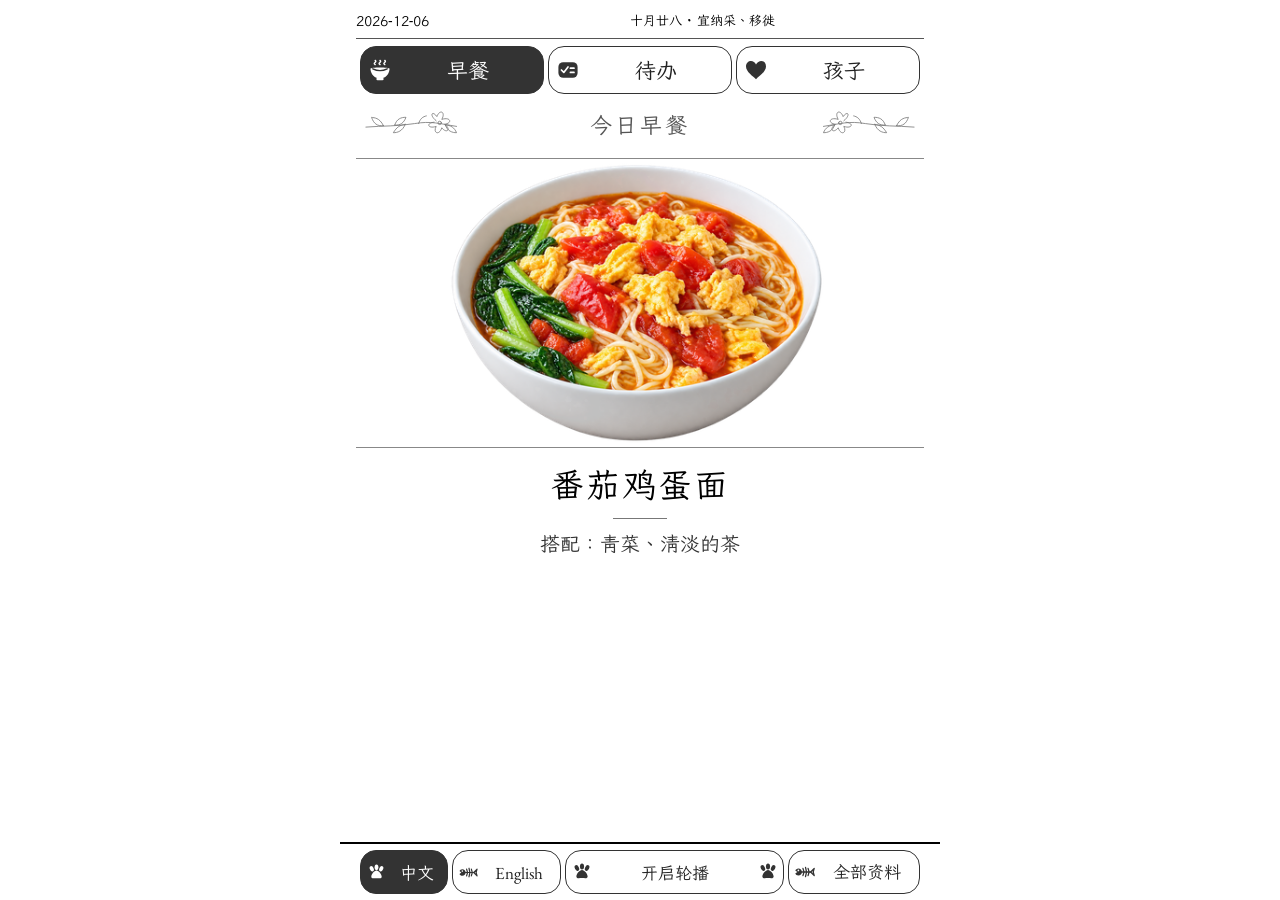
